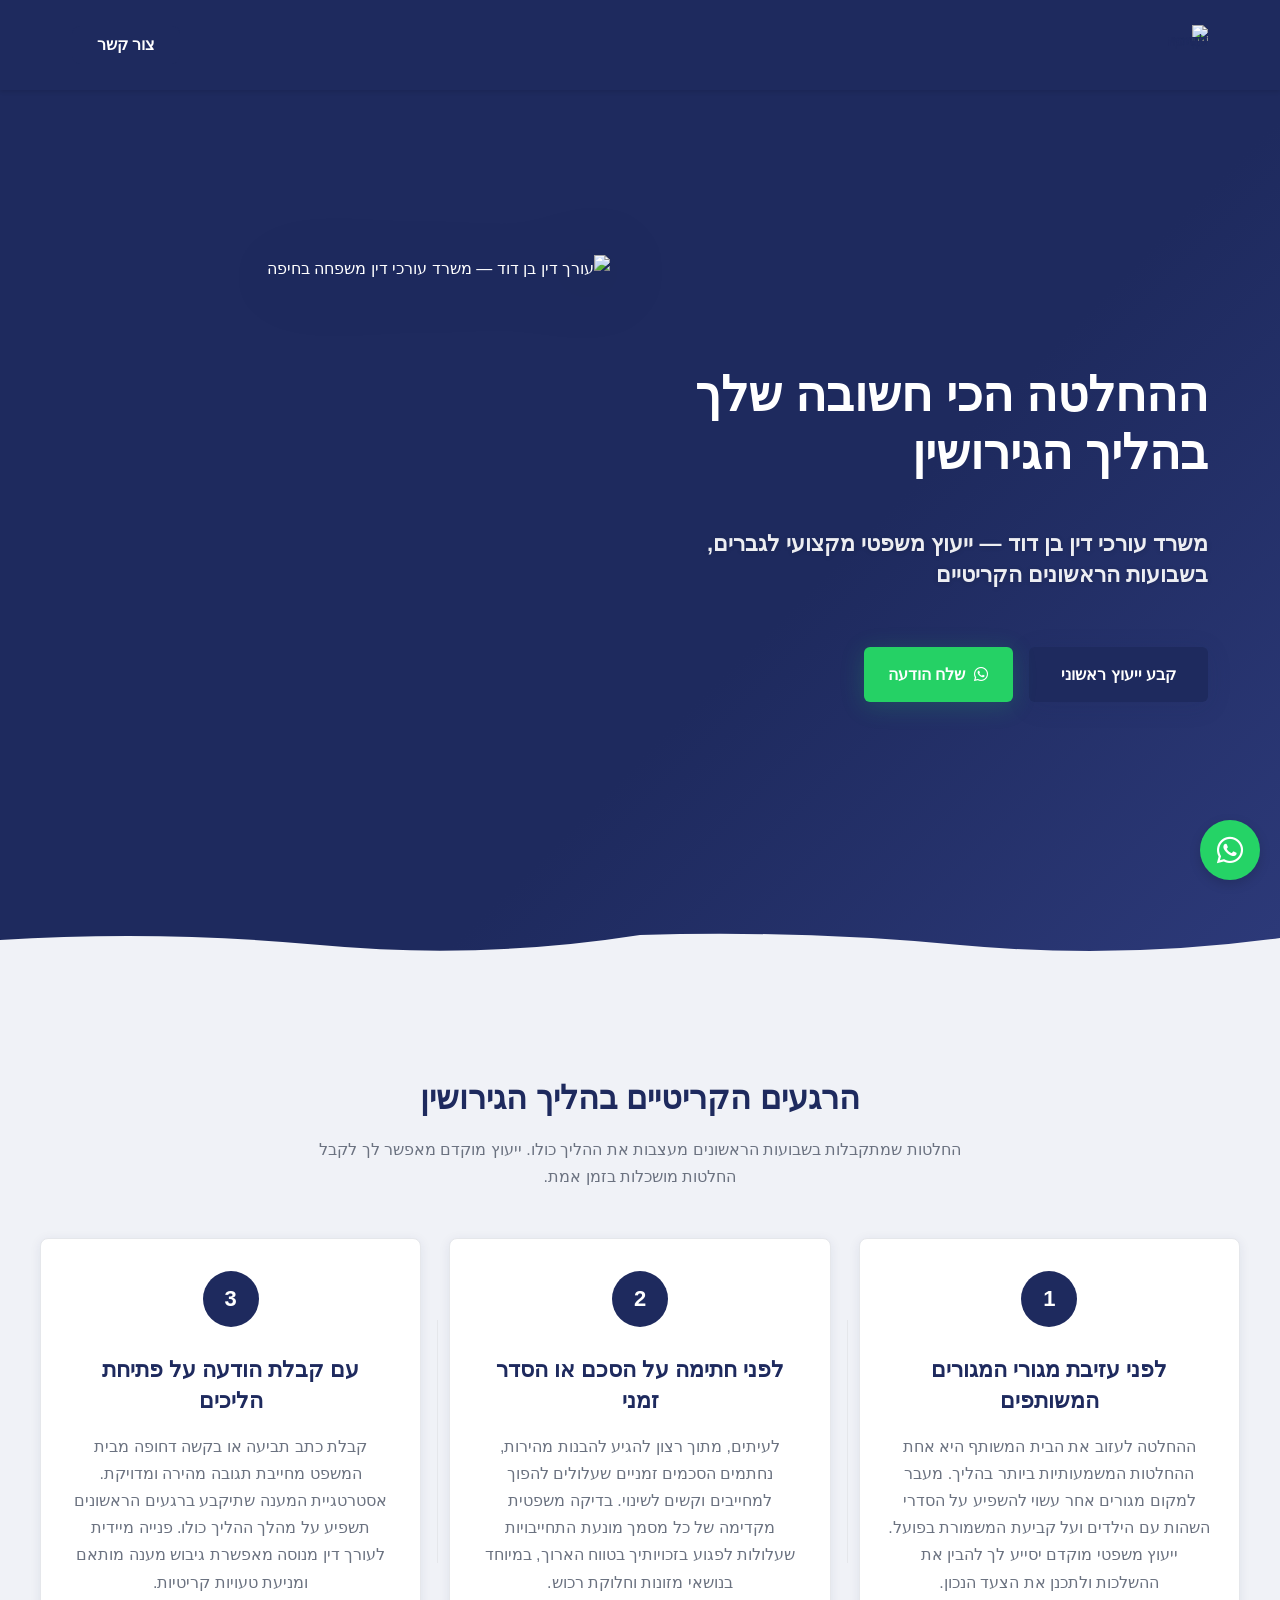
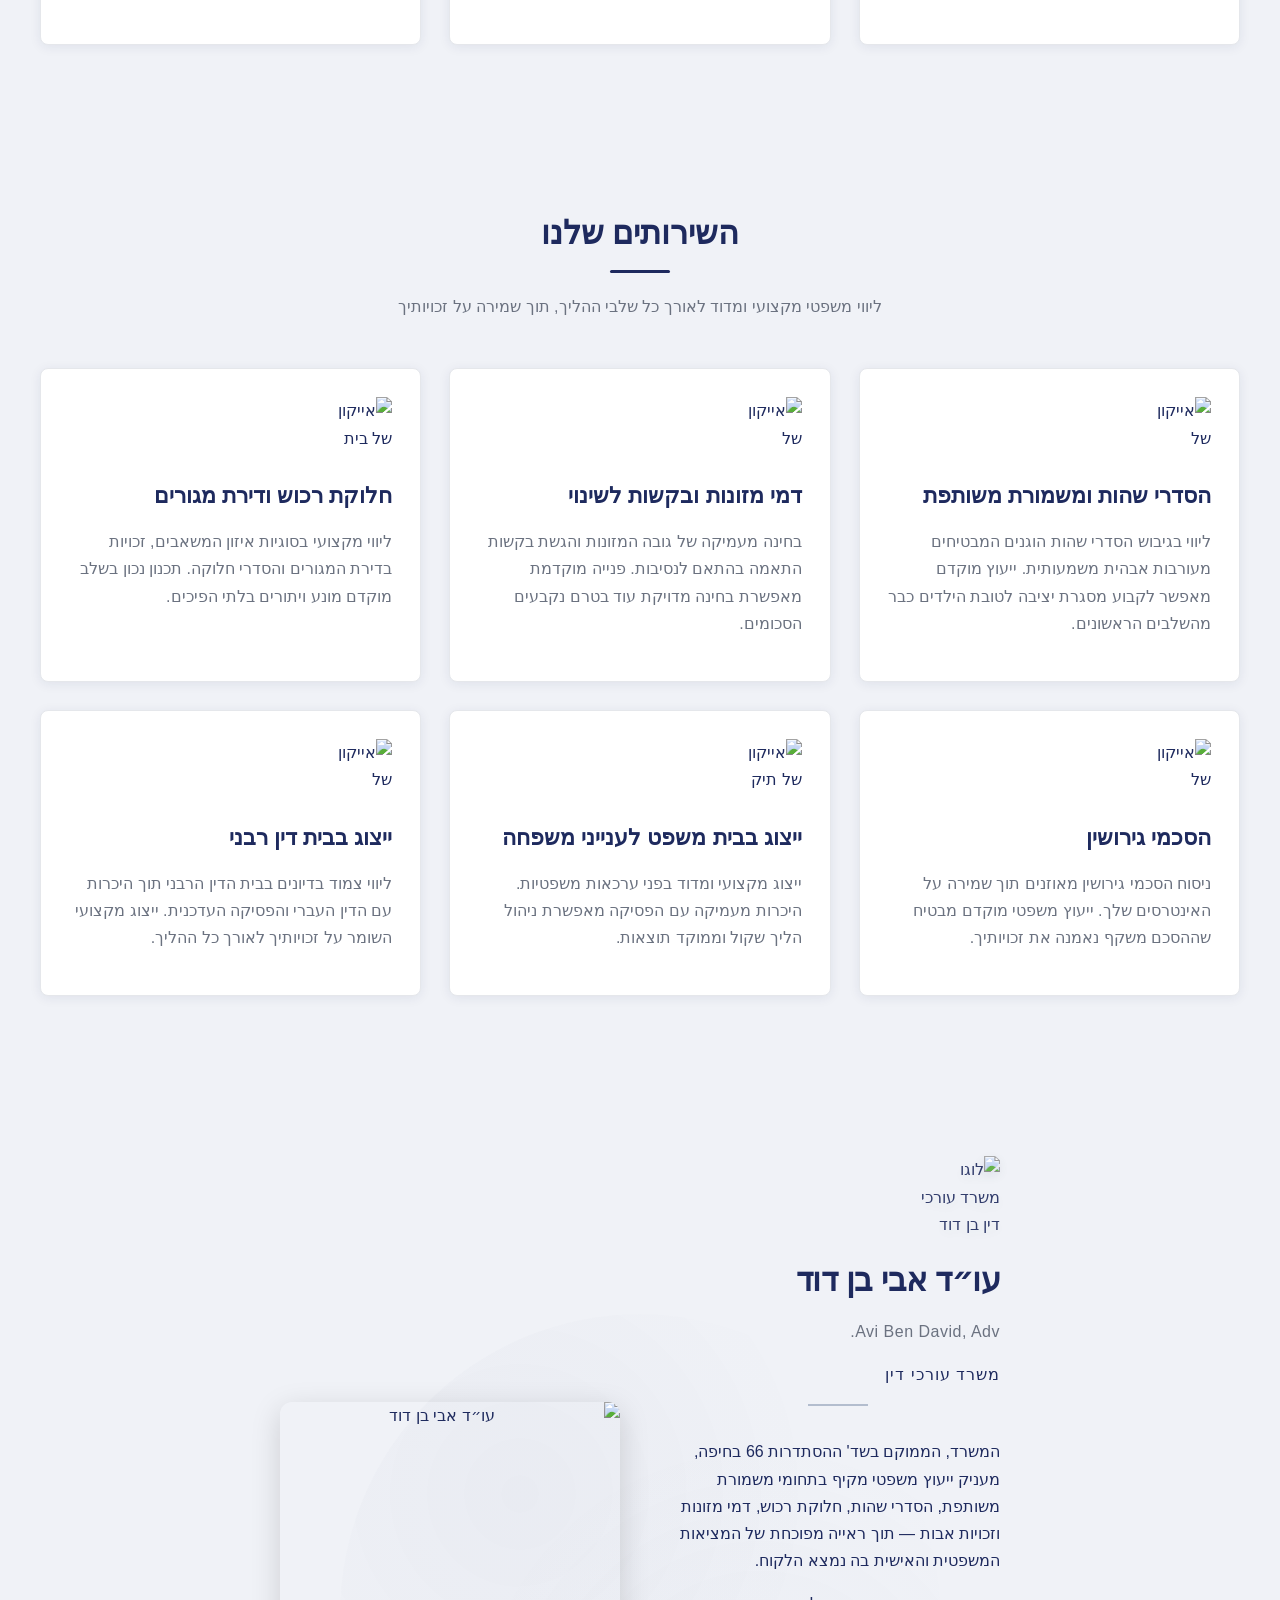
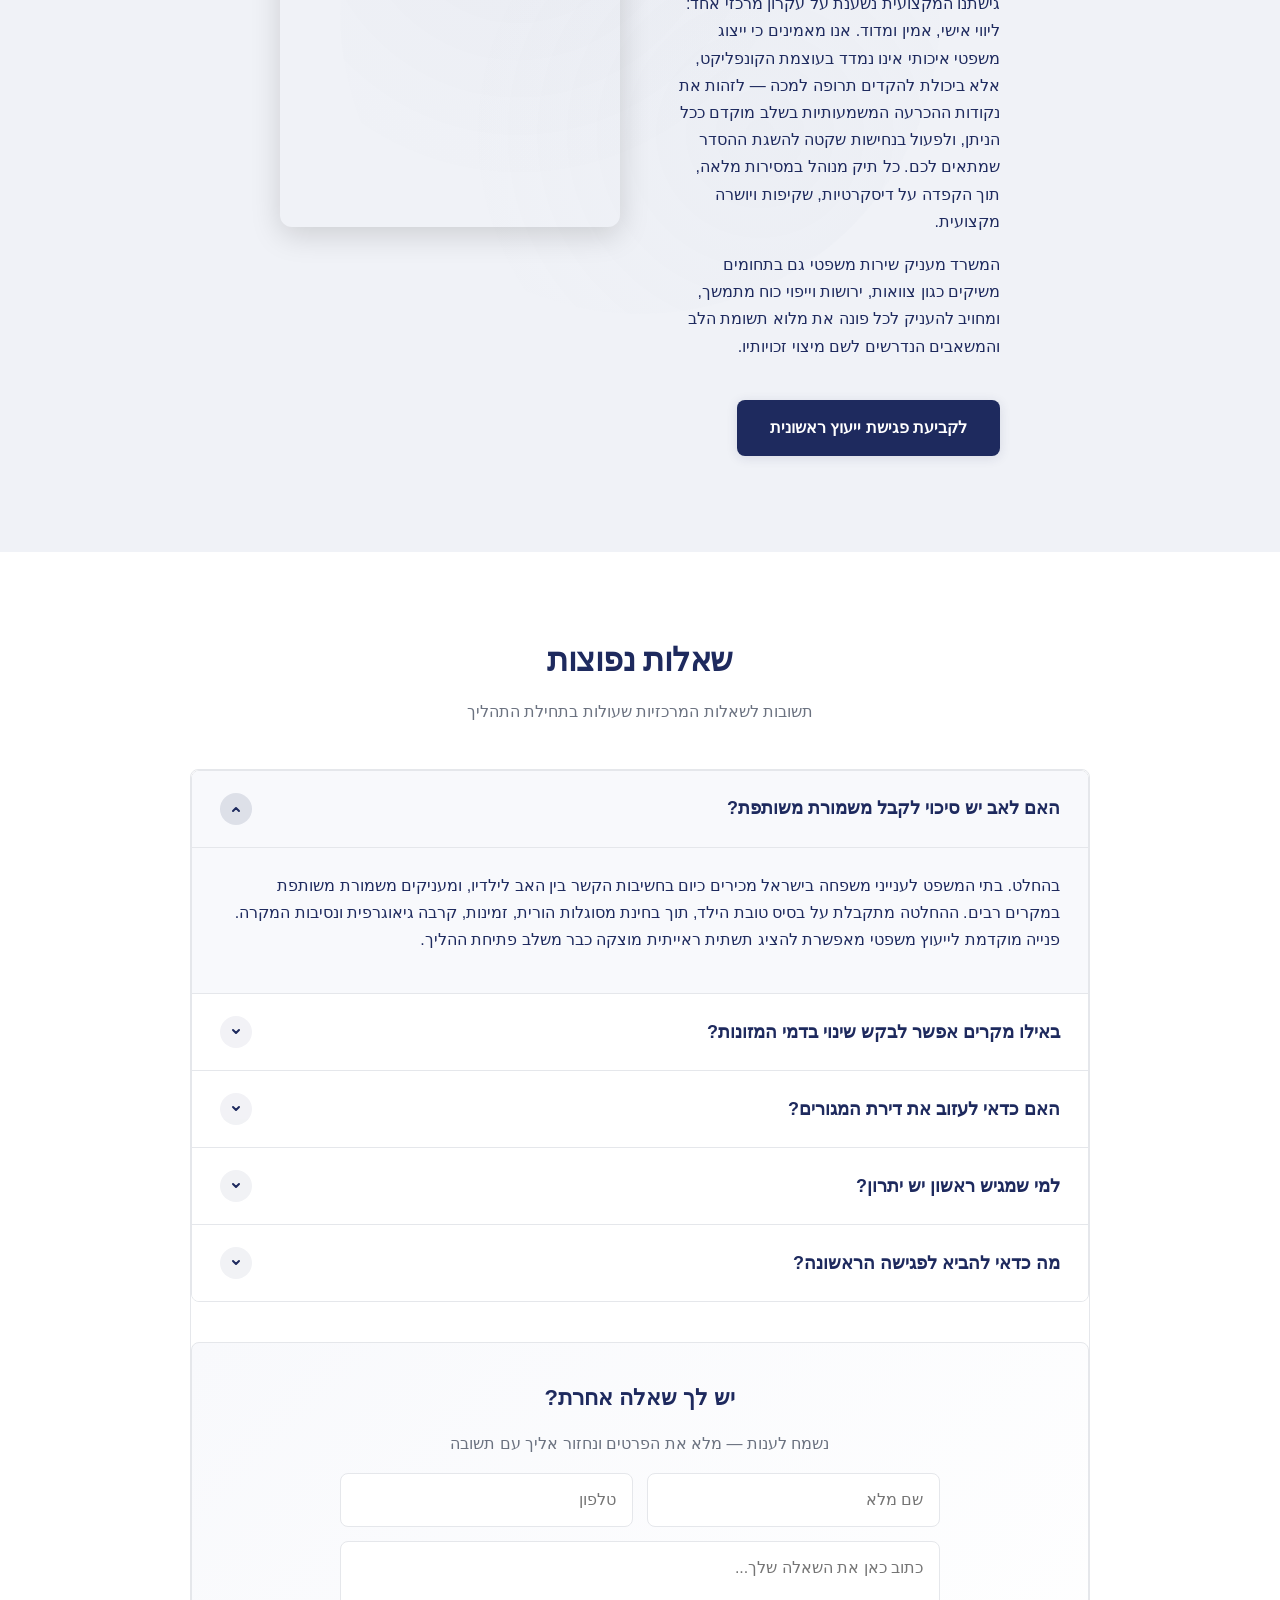
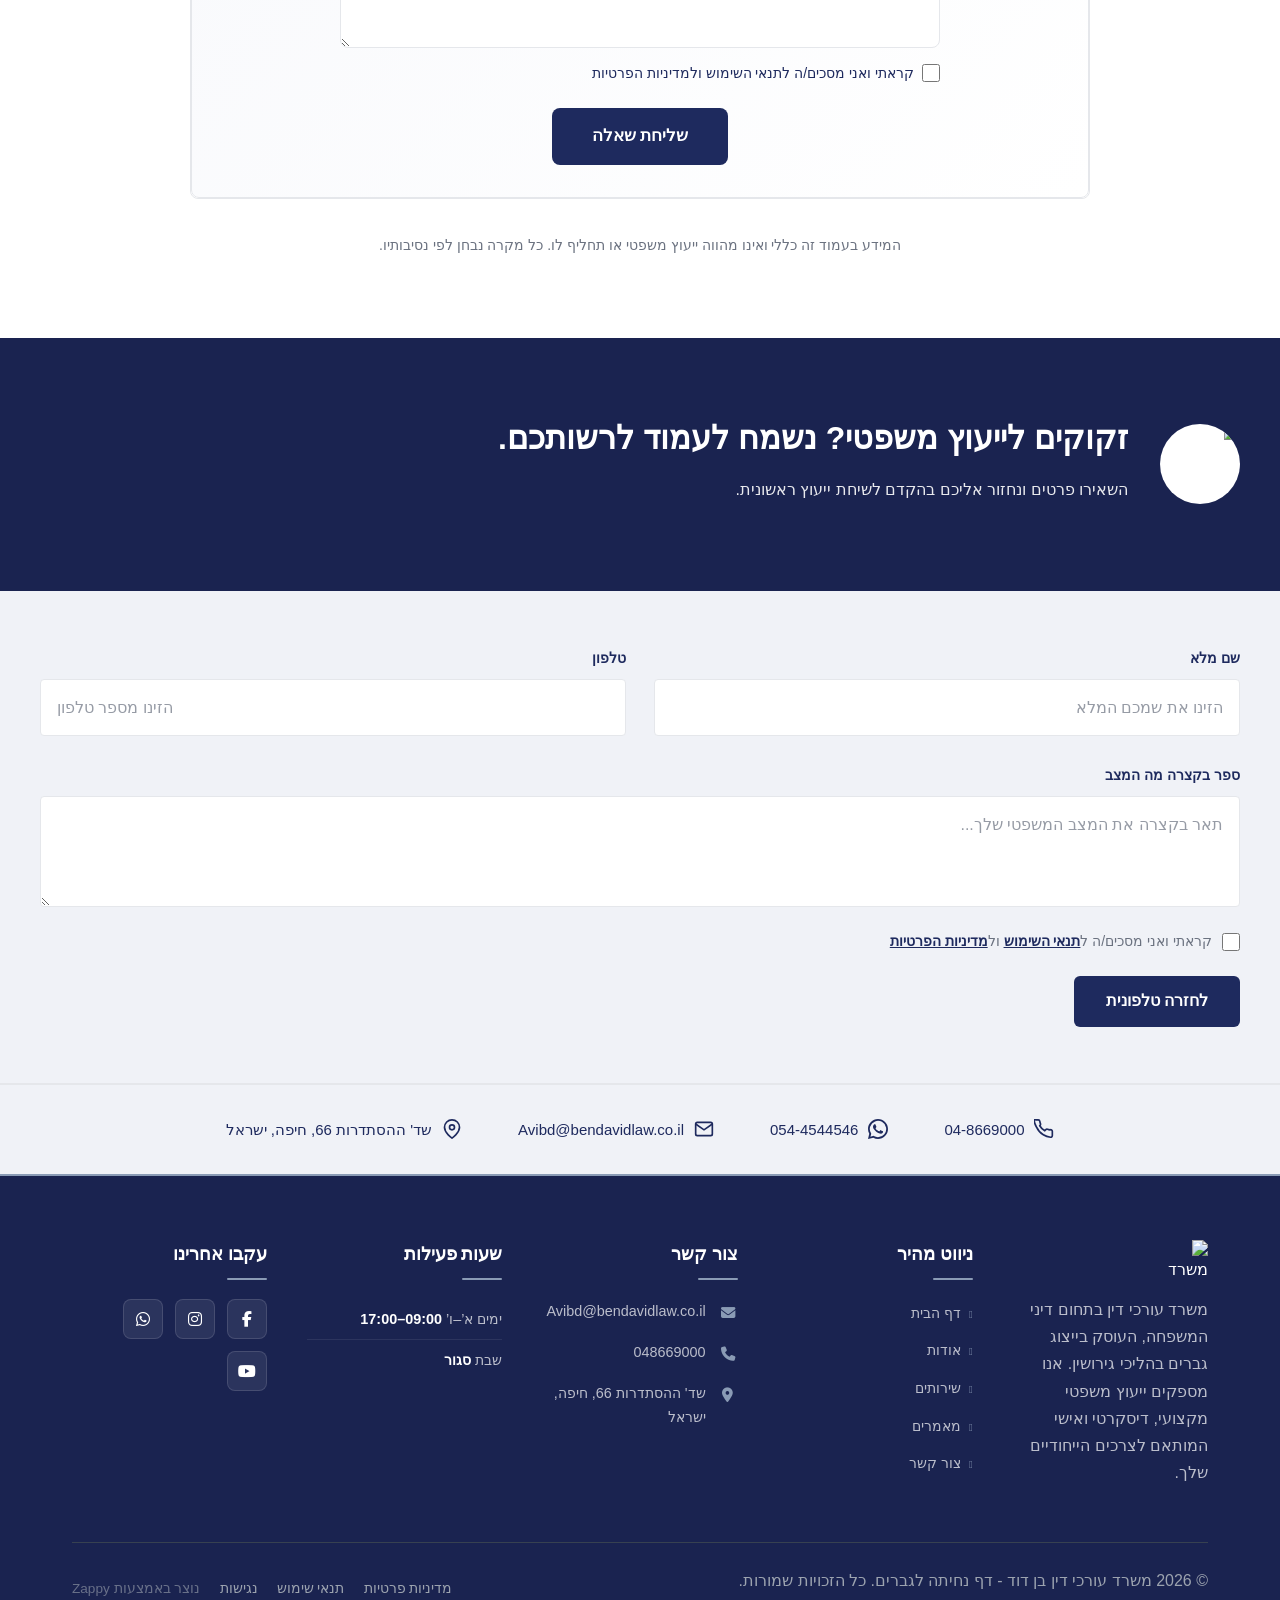
==== public/index.html @ ee6eb7be "Background sync: Progressive GitHub Sync" ====
<!doctype html><html dir="rtl" lang="he"><head><meta charset="UTF-8"><meta content="width=device-width,initial-scale=1" name="viewport"><meta content="index, follow" name="robots"><title>עורך דין גירושין לגברים – הגן על עתידך כבר מהיום — משרד עורכי דין בן דוד - דף נחיתה לגברים</title><meta content="ההחלטות הראשונות בגירושין הן הקריטיות ביותר לעתידך. משרד עו״ד בן דוד מעניק ייעוץ משפטי מוקדם, שקול ומגן לגברים בחיפה. ייעוץ ראשוני ללא התחייבות: 04-8669000." name="description"><meta content="עורך דין גירושין לגברים, עורך דין לגברים בגירושין, זכויות הגבר בגירושין, עורך דין משפחה חיפה, ייעוץ גירושין ראשוני" name="keywords"><link href="/assets/favicon.ico" rel="icon" type="image/x-icon"><link href="/assets/favicon-16x16.png" rel="icon" type="image/png" sizes="16x16"><link href="/assets/favicon-32x32.png" rel="icon" type="image/png" sizes="32x32"><link href="/assets/favicon-48x48.png" rel="icon" type="image/png" sizes="48x48"><link href="/assets/favicon-192x192.png" rel="icon" type="image/png" sizes="192x192"><link href="/assets/favicon-512x512.png" rel="icon" type="image/png" sizes="512x512"><link href="/assets/apple-touch-icon.png" rel="apple-touch-icon"><script>!function(){"use strict";var t="151c5505-64e9-41e4-9a7b-082416f69f27",e="https://api.zappy5.com/api/analytics/track",a=18e5,n=2592e6,o=!0,i=!0,r=!0;var s=function(){var e="zappy_visitor_"+t,a=null;try{if(a=localStorage.getItem(e)){var o=JSON.parse(a),i=Date.now();if(i-o.created<n)return o.lastSeen=i,localStorage.setItem(e,JSON.stringify(o)),o.id}}catch(t){console.warn("Zappy Analytics: LocalStorage not available")}var r="zv_"+Date.now()+"_"+Math.random().toString(36).substr(2,9);try{localStorage.setItem(e,JSON.stringify({id:r,created:Date.now(),lastSeen:Date.now()}))}catch(t){}return r}(),c=function(){var e="zappy_session_"+t,n=null;try{if(n=sessionStorage.getItem(e)){var o=JSON.parse(n),i=Date.now();if(i-o.timestamp<a)return o.timestamp=i,sessionStorage.setItem(e,JSON.stringify(o)),o.id}}catch(t){console.warn("Zappy Analytics: SessionStorage not available")}var r="zs_"+Date.now()+"_"+Math.random().toString(36).substr(2,9);try{sessionStorage.setItem(e,JSON.stringify({id:r,timestamp:Date.now()}))}catch(t){}return r}();function l(a,n){n=n||{};var o={website_id:t,event_type:a,page_path:window.location.pathname,referrer:document.referrer||"direct",visitor_id:s,session_id:c,metadata:n};if(navigator.sendBeacon){var i=new Blob([JSON.stringify(o)],{type:"application/json"});navigator.sendBeacon(e,i)}else fetch(e,{method:"POST",headers:{"Content-Type":"application/json"},body:JSON.stringify(o),keepalive:!0}).catch(function(t){console.warn("Zappy Analytics: Failed to track event",t)})}o&&l("pageview",{title:document.title,url:window.location.href}),i&&document.addEventListener("click",function(t){var e=t.target;if("BUTTON"===e.tagName||e.closest("button")){var a="BUTTON"===e.tagName?e:e.closest("button");l("click",{element:"button",text:a.textContent.trim().substring(0,100),id:a.id||null,class:a.className||null})}else if("A"===e.tagName||e.closest("a")){var n="A"===e.tagName?e:e.closest("a");l("navigation",{element:"link",text:n.textContent.trim().substring(0,100),href:n.href,external:n.hostname!==window.location.hostname})}},!0),r&&document.addEventListener("submit",function(t){var e=t.target;l("form_submit",{form_id:e.id||null,form_name:e.name||null,form_action:e.action||null,form_method:e.method||"GET"})},!0);var m=Date.now();window.addEventListener("beforeunload",function(){l("page_unload",{time_on_page:Math.floor((Date.now()-m)/1e3),page_path:window.location.pathname})}),window.zappyAnalytics={track:l,getVisitorId:function(){return s},getSessionId:function(){return c}}}()</script><script>!function(){"use strict";if(!window.zappyFireMarketingEvent){var t={begin_checkout:"checkout_started",purchase:"checkout_complete",add_to_cart:"add_to_cart",view_product:"view_product"},e={whatsapp_click:{ga4:"contact",meta:"Contact",gtm:"whatsapp_click",ecom:!1},phone_click:{ga4:"contact",meta:"Contact",gtm:"phone_click",ecom:!1},contact_form_submitted:{ga4:"generate_lead",meta:"Lead",gtm:"contact_form_submitted",ecom:!1},checkout_started:{ga4:"begin_checkout",meta:"InitiateCheckout",gtm:"begin_checkout",ecom:!0},checkout_complete:{ga4:"purchase",meta:"Purchase",gtm:"purchase",ecom:!0},product_inquiry:{ga4:"generate_lead",meta:"Lead",gtm:"product_inquiry",ecom:!1},add_to_cart:{ga4:"add_to_cart",meta:"AddToCart",gtm:"add_to_cart",ecom:!0},view_product:{ga4:"view_item",meta:"ViewContent",gtm:"view_item",ecom:!0}};window.zappyFlushPendingMetaEvents=l,window.zappyFireMarketingEvent=function(r,n,o){try{o=o||{};var p=t[r]||r,d=e[p];if(!d)return;(n=n||{}).pagePath||n.page_path||(n.pagePath=a());var l="",m=!1,s=!1;if("checkout_complete"===p&&(m=!(!(l=String(n.orderId||n.order_id||n.transaction_id||""))||!function(t){if(!t)return!1;try{return"1"===window.sessionStorage.getItem(c(t))}catch(t){return!1}}(l)),s=!(!l||!u(l)),m&&s))return;if(!o.skipFirstParty&&!m)try{window.zappyAnalytics&&"function"==typeof window.zappyAnalytics.track&&window.zappyAnalytics.track(p,n)}catch(t){}if(!m){try{if(window.dataLayer=window.dataLayer||[],d.ecom){var _=i(p,n),h={};_.transaction_id&&(h.transaction_id=_.transaction_id),null!=_.value&&(h.value=_.value),_.currency&&(h.currency=_.currency),_.items&&(h.items=_.items),window.dataLayer.push({ecommerce:null}),window.dataLayer.push({event:d.gtm,ecommerce:h}),"checkout_complete"!==p&&"checkout_started"!==p||(window.dataLayer.push({ecommerce:null}),window.dataLayer.push({event:p,ecommerce:h}))}else{var w={event:d.gtm};for(var f in n)Object.prototype.hasOwnProperty.call(n,f)&&(w[f]=n[f]);window.dataLayer.push(w)}}catch(t){}l&&function(t){if(t)try{window.sessionStorage.setItem(c(t),"1")}catch(t){}}(l)}}catch(t){}};var r=Object.create(null);document.addEventListener("click",function(t){try{var e=t.target;if(!e)return;var r=s(e,".whatsapp-float, a.whatsapp-float, [data-zappy-whatsapp]"),n=function(t){for(var e=t;e&&e!==document;){if("A"===e.tagName)return e;e=e.parentElement}return null}(e),i=n&&n.href||"";if(r||n&&function(t){if(!t)return!1;var e=String(t).toLowerCase();return-1!==e.indexOf("wa.me/")||-1!==e.indexOf("api.whatsapp.com")||-1!==e.indexOf("whatsapp.com/send")||0===e.indexOf("whatsapp:")}(i)){if(!m("wa:"+i)){var c=r?"float":"link";window.zappyFireMarketingEvent("whatsapp_click",{source:c,href:i||null,pagePath:a()})}return}var o=s(e,".phone-header-btn, .nav-phone-btn, .call-btn, [data-zappy-phone]"),u="";if(n&&n.href&&0===String(n.href).toLowerCase().indexOf("tel:")?u=n.href:o&&o.href&&0===String(o.href).toLowerCase().indexOf("tel:")&&(u=o.href),o||u){var p="";return u&&(p=String(u).replace(/^tel:/i,"").trim()),void(m("tel:"+(p||o&&o.id||"btn"))||window.zappyFireMarketingEvent("phone_click",{source:o?"button":"link",phone:p||null,href:u||null,pagePath:a()}))}}catch(t){}},!0)}function a(){try{if(window.ZAPPY_CONFIG&&window.ZAPPY_CONFIG.currentPagePath)return window.ZAPPY_CONFIG.currentPagePath}catch(t){}try{return window.location.pathname||"/"}catch(t){return"/"}}function n(t){var e=(t=t||{}).items||t.cartItems||t.cart_items||t.lineItems||[];Array.isArray(e)||(e=[]);for(var r=[],a=0;a<e.length;a++){var n=e[a];if(n&&"object"==typeof n){var i=String(n.item_id||n.productId||n.product_id||n.id||"").trim(),c=String(n.item_name||n.productName||n.product_name||n.name||"").trim(),o=parseFloat(null!=n.price?n.price:null!=n.unitPrice?n.unitPrice:0)||0,u=Math.max(1,parseInt(null!=n.quantity?n.quantity:null!=n.qty?n.qty:1,10)||1);(i||c)&&r.push({item_id:i||c,item_name:c||i,price:o,quantity:u})}}return r}function i(t,e){var r=n(e=e||{}),i=parseFloat(null!=e.value?e.value:null!=e.total?e.total:0)||0,c=String(e.currency||"USD").toUpperCase();if("checkout_complete"===t)return{transaction_id:String(e.transaction_id||e.orderId||e.order_id||e.orderNumber||"")||void 0,value:i,currency:c,items:r};if("checkout_started"===t)return{value:i,currency:c,items:r};if("add_to_cart"===t){var o=r.length?r:[{item_id:String(e.productId||e.product_id||""),item_name:String(e.productName||e.product_name||""),price:parseFloat(null!=e.value?e.value:null!=e.price?e.price:0)||0,quantity:parseInt(null!=e.quantity?e.quantity:1,10)||1}].filter(function(t){return t.item_id||t.item_name});return{value:i||(o[0]?o[0].price*o[0].quantity:0),currency:c,items:o}}if("view_product"===t){var u=r.length?r:[{item_id:String(e.productId||e.product_id||""),item_name:String(e.productName||e.product_name||""),price:parseFloat(null!=e.price?e.price:null!=e.value?e.value:0)||0,quantity:1}].filter(function(t){return t.item_id||t.item_name});return{currency:c,value:i||(u[0]?u[0].price:0),items:u}}return"whatsapp_click"===t||"phone_click"===t?{method:"whatsapp_click"===t?"whatsapp":"phone",page_path:e.pagePath||a()}:"contact_form_submitted"===t||"product_inquiry"===t?{page_path:e.pagePath||a()}:e}function c(t){return"zappy_purchase_fired_"+String(t||"")}function o(t){return"zappy_purchase_meta_fired_"+String(t||"")}function u(t){if(!t)return!1;try{return"1"===window.sessionStorage.getItem(o(t))}catch(t){return!1}}function p(t){if(t)try{window.sessionStorage.setItem(o(t),"1")}catch(t){}}function d(){try{return Array.isArray(window.__zappyPendingMetaEvents)||(window.__zappyPendingMetaEvents=[]),window.__zappyPendingMetaEvents}catch(t){return[]}}function l(){if("function"==typeof window.fbq){var t=d().slice();try{window.__zappyPendingMetaEvents=[]}catch(t){}for(var e=0;e<t.length;e++){var r=t[e];if(r&&r.eventName&&(!r.orderId||!u(r.orderId)))try{window.fbq("track",r.eventName,r.params||{}),r.orderId&&p(r.orderId)}catch(t){}}}}function m(t){var e=Date.now();return!!(r[t]&&e-r[t]<800)||(r[t]=e,!1)}function s(t,e){return t&&t.closest?t.closest(e):null}}()</script><meta content="עורך דין גירושין לגברים – הגן על עתידך כבר מהיום — משרד עורכי דין בן דוד - דף נחיתה לגברים" property="og:title"><meta content="ההחלטות הראשונות בגירושין הן הקריטיות ביותר לעתידך. משרד עו״ד בן דוד מעניק ייעוץ משפטי מוקדם, שקול ומגן לגברים בחיפה. ייעוץ ראשוני ללא התחייבות: 04-8669000." property="og:description"><meta content="summary_large_image" name="twitter:card"><meta content="עורך דין גירושין לגברים – הגן על עתידך כבר מהיום — משרד עורכי דין בן דוד - דף נחיתה לגברים" name="twitter:title"><meta content="ההחלטות הראשונות בגירושין הן הקריטיות ביותר לעתידך. משרד עו״ד בן דוד מעניק ייעוץ משפטי מוקדם, שקול ומגן לגברים בחיפה. ייעוץ ראשוני ללא התחייבות: 04-8669000." name="twitter:description"><script type="application/ld+json">{"@context":"https://schema.org","@graph":[{"@type":"LocalBusiness","@id":"https://gvarim.bendavidlaw.co.il#organization","name":"משרד עורכי דין בן דוד - דף נחיתה לגברים","url":"https://gvarim.bendavidlaw.co.il","description":"Ben David Law Office is a family law firm based in Haifa, Israel, specializing in divorce proceedings for men. The firm's communication philosophy is deliberately measured and non-adversarial — the core message centers on the critical importance of early legal consultation, as key decisions in divorce proceedings are often made in the first weeks. The tone is protective and professional, avoiding any language that frames the process as a battle or positions the opposing party as an enemy. The firm's value proposition is timing-based urgency rather than blame-based urgency.","address":{"@type":"PostalAddress","streetAddress":"שד' ההסתדרות 66, חיפה, ישראל"},"contactPoint":[{"@type":"ContactPoint","contactType":"customer service","email":"Avibd@bendavidlaw.co.il","telephone":"048669000"}]},{"@type":"WebSite","@id":"https://gvarim.bendavidlaw.co.il#website","url":"https://gvarim.bendavidlaw.co.il","name":"משרד עורכי דין בן דוד - דף נחיתה לגברים","publisher":{"@id":"https://gvarim.bendavidlaw.co.il#organization"}},{"@type":"ContactPage","@id":"https://gvarim.bendavidlaw.co.il#contactpage","url":"https://gvarim.bendavidlaw.co.il","name":"עורך דין גירושין לגברים – הגן על עתידך כבר מהיום — משרד עורכי דין בן דוד - דף נחיתה לגברים","mainEntity":{"@id":"https://gvarim.bendavidlaw.co.il#organization"},"potentialAction":{"@type":"CommunicateAction","target":{"@type":"EntryPoint","urlTemplate":"https://gvarim.bendavidlaw.co.il/api/email/contact-form","actionPlatform":["http/method=POST"],"contentType":"application/json"},"instrument":[{"@type":"PropertyValue","name":"name","propertyID":"text","valueRequired":true,"description":"הזינו את שמכם המלא"},{"@type":"PropertyValue","name":"phone","propertyID":"tel","valueRequired":true,"description":"הזינו מספר טלפון"},{"@type":"PropertyValue","name":"message","propertyID":"textarea","valueRequired":true,"description":"תאר בקצרה את המצב המשפטי שלך..."},{"@type":"PropertyValue","name":"privacy_consent","propertyID":"checkbox","valueRequired":true}]}},{"@type":"FAQPage","@id":"https://gvarim.bendavidlaw.co.il#faq","mainEntity":[{"@type":"Question","name":"האם לאב יש סיכוי לקבל משמורת משותפת?","acceptedAnswer":{"@type":"Answer","text":"בהחלט. בתי המשפט לענייני משפחה בישראל מכירים כיום בחשיבות הקשר בין האב לילדיו, ומעניקים משמורת משותפת במקרים רבים. ההחלטה מתקבלת על בסיס טובת הילד, תוך בחינת מסוגלות הורית, זמינות, קרבה גיאוגרפית ונסיבות המקרה. פנייה מוקדמת לייעוץ משפטי מאפשרת להציג תשתית ראייתית מוצקה כבר משלב פתיחת ההליך."}},{"@type":"Question","name":"באילו מקרים אפשר לבקש שינוי בדמי המזונות?","acceptedAnswer":{"@type":"Answer","text":"בקשה לשינוי דמי מזונות אפשר להגיש כאשר חל שינוי נסיבות מהותי — למשל שינוי בהכנסות אחד הצדדים, מעבר למשמורת משותפת בפועל, שינוי בצורכי הילדים, או שינוי במצב הבריאותי. חשוב להבין כי עדכון דמי המזונות אינו אוטומטי, ויש להוכיח את השינוי בפני הערכאה המוסמכת. תיעוד מסודר וליווי משפטי נכון מגדילים משמעותית את הסיכוי להפחתה."}},{"@type":"Question","name":"האם כדאי לעזוב את דירת המגורים?","acceptedAnswer":{"@type":"Answer","text":"עזיבת דירת המגורים היא אחת ההחלטות המורכבות והמשמעותיות בהליך גירושין, ויש לה השלכות מרחיקות לכת על חלוקת הרכוש, הסדרי השהות ואף על תביעות עתידיות. במקרים רבים, עזיבה ללא הסדרה משפטית מראש עלולה להתפרש כוויתור על זכויות. כדאי שלא לקבל החלטה כזו לפני התייעצות עם עורך דין, שיבחן את מכלול הנסיבות הספציפיות שלך."}},{"@type":"Question","name":"למי שמגיש ראשון יש יתרון?","acceptedAnswer":{"@type":"Answer","text":"הגשת תביעה ראשונה אינה מעניקה יתרון אוטומטי, אך היא מאפשרת לך להכתיב את מסגרת הדיון הראשונית ואת הערכאה שבה יתברר ההליך. מי שפונה מוקדם לייעוץ משפטי נהנה מיכולת להתכונן, לאסוף מסמכים ולהציג עמדה מגובשת — בעוד שמי שממתין עלול למצוא עצמו מגיב לנסיבות שנקבעו בלעדיו. היתרון האמיתי הוא בתזמון, לא ביריבות."}},{"@type":"Question","name":"מה כדאי להביא לפגישה הראשונה?","acceptedAnswer":{"@type":"Answer","text":"לפגישת הייעוץ הראשונה כדאי להביא תעודת זהות, כתובה או הסכם ממון (אם קיים), תלושי שכר עדכניים, דפי חשבון בנק, מידע על נכסים וחובות משותפים, וכל מסמך משפטי קיים הנוגע להליך. ככל שיש לך מידע על הכנסות בת הזוג, הבא גם אותו. הפגישה חסויה לחלוטין, וכל פרט שתשתף יישמר בסודיות מלאה."}}]}]}</script><meta content="website" property="og:type"><meta content="he_IL" property="og:locale"><link href="https://fonts.googleapis.com/css2?family=Assistant:wght@400;500;600;700&amp;display=swap" rel="stylesheet"><link href="https://fonts.googleapis.com" rel="preconnect"><link href="https://fonts.gstatic.com" rel="preconnect" crossorigin=""><style>.skip-link{position:absolute;top:0;left:0;transform:translateY(-200%);padding:12px 18px;background:var(--bg-dark,#1a1a1a);color:var(--text-light,#fff);font-weight:600;border-radius:0 0 8px 0;z-index:10000}.skip-link:focus{transform:none;outline:2px solid var(--ring,#fff);outline-offset:2px}:focus-visible{outline:2px solid var(--ring,currentColor);outline-offset:3px}</style><link href="/assets/favicon.ico" rel="icon" type="image/x-icon"><link href="/assets/favicon-16x16.png" rel="icon" type="image/png" sizes="16x16"><link href="/assets/favicon-32x32.png" rel="icon" type="image/png" sizes="32x32"><link href="/assets/favicon-48x48.png" rel="icon" type="image/png" sizes="48x48"><link href="/assets/favicon-192x192.png" rel="icon" type="image/png" sizes="192x192"><link href="/assets/favicon-512x512.png" rel="icon" type="image/png" sizes="512x512"><link href="/assets/apple-touch-icon.png" rel="apple-touch-icon"><link href="https://cdn.jsdelivr.net/npm/vanilla-cookieconsent@3/dist/cookieconsent.css" rel="stylesheet"><script>function gtag(){dataLayer.push(arguments)}window.dataLayer=window.dataLayer||[],gtag("consent","default",{ad_storage:"denied",ad_user_data:"denied",ad_personalization:"denied",analytics_storage:"denied",wait_for_update:500})</script><script>!function(e,t,a,n){e[n]=e[n]||[],e[n].push({"gtm.start":(new Date).getTime(),event:"gtm.js"});var g=t.getElementsByTagName(a)[0],m=t.createElement(a);m.async=!0,m.src="https://www.googletagmanager.com/gtm.js?id=GTM-TN44STVH",g.parentNode.insertBefore(m,g)}(window,document,"script","dataLayer")</script><style data-zappy-section-v2-css="true">.index-hero-section{position:relative;background-color:var(--bg-dark);background-image:linear-gradient(135deg,#1e2a5e 60%,#2d3a7a 100%);color:var(--text-light);overflow:visible;padding:0;min-height:100vh;display:flex;align-items:center;padding-bottom:80px}.index-hero-section .hero-container{max-width:1200px;margin:0 auto;padding:120px 32px 60px;display:grid;grid-template-columns:1fr 1fr;gap:60px;align-items:center;direction:rtl;width:100%}.index-hero-section .hero-text{display:flex;flex-direction:column;gap:24px;text-align:right;position:relative;z-index:10}.index-hero-section .hero-text h1{font-size:3rem;font-weight:800;line-height:1.2;color:var(--text-light);margin:0}.index-hero-section .hero-text h3{font-size:1.375rem;font-weight:400;line-height:1.6;color:var(--text-light);margin:0;max-width:540px;opacity:.92;text-shadow:0 1px 6px rgba(0,0,0,.18)}.index-hero-section .hero-ctas{display:flex;flex-wrap:wrap;gap:16px;margin-top:16px}.index-hero-section .btn-primary{display:inline-flex;align-items:center;justify-content:center;background:var(--primary);color:#fff;padding:14px 32px;font-size:16px;font-weight:700;border-radius:6px;text-decoration:none;transition:background .25s ease,box-shadow .25s ease;box-shadow:0 4px 24px rgba(30,42,94,.14);border:none;cursor:pointer;white-space:nowrap}.index-hero-section .btn-primary:hover{background:var(--secondary);box-shadow:0 6px 28px rgba(30,42,94,.22)}.index-hero-section .btn-whatsapp{display:inline-flex;align-items:center;gap:8px;background:#25d366;color:#fff;padding:12px 24px;font-size:16px;font-weight:600;border-radius:6px;text-decoration:none;transition:background .25s ease,box-shadow .25s ease;box-shadow:0 4px 24px rgba(37,211,102,.2);border:none;cursor:pointer;white-space:nowrap}.index-hero-section .btn-whatsapp:hover{background:#1da851;box-shadow:0 6px 28px rgba(37,211,102,.28)}.index-hero-section .hero-image{position:relative;z-index:10;display:flex;align-items:center;justify-content:center}.index-hero-section .hero-image img{width:100%;height:auto;max-height:650px;object-fit:contain;display:block;filter:drop-shadow(0 8px 32px rgba(0,0,0,.25));border-radius:0}.index-hero-section .hero-divider-wrapper{position:absolute;bottom:0;left:0;width:100%;height:80px;pointer-events:none;z-index:5}.index-hero-section .hero-divider-wrapper svg{display:block;width:100%;height:100%}@media (max-width:768px){.index-hero-section{min-height:auto;padding-bottom:60px}.index-hero-section .hero-container{grid-template-columns:1fr;gap:40px;padding:100px 16px 40px}.index-hero-section .hero-text{order:2;text-align:center;align-items:center}.index-hero-section .hero-text h1{font-size:2.25rem}.index-hero-section .hero-text h3{font-size:1.2rem;max-width:100%}.index-hero-section .hero-ctas{justify-content:center;width:100%}.index-hero-section .hero-image{order:1;max-width:320px;margin:0 auto}.index-hero-section .hero-image img{max-height:420px}.index-hero-section .hero-divider-wrapper{height:60px}}.hero .hero-title,.hero h1,.hero-section h1,.hero-title,[class*=hero-] h1,[class~=hero] h1{font-size:48px!important;line-height:1.2!important}@media (max-width:1024px){.hero .hero-title,.hero h1,.hero-section h1,.hero-title,[class*=hero-] h1,[class~=hero] h1{font-size:36px!important}}@media (max-width:768px){.hero .hero-title,.hero h1,.hero-section h1,.hero-title,[class*=hero-] h1,[class~=hero] h1{font-size:28px!important}}</style><noscript><iframe height="0" src="https://www.googletagmanager.com/ns.html?id=GTM-TN44STVH" style="display:none;visibility:hidden" width="0"></iframe></noscript><style id="zappy-critical-above-fold-css">html{box-sizing:border-box;-webkit-text-size-adjust:100%}*,::after,::before{box-sizing:inherit}body{margin:0;min-width:320px;overflow-x:clip}img,svg,video{max-width:100%;height:auto}main{display:block}.container{width:min(100% - 32px,1200px);margin-inline:auto}.navbar,header .navbar,header[role=banner],nav.navbar{position:relative;z-index:1000;width:100%}.nav-container,.navbar .container{display:flex;align-items:center;justify-content:space-between;min-height:64px}.logo,.logo-link img{display:block;width:35px;height:35px;object-fit:contain}#navMenu,.nav-menu{list-style:none;margin:0;padding:0}#navMenu a,.nav-menu a,.navbar .nav-links a,.navbar a{color:inherit;text-decoration:none}#navMenu .sub-menu,.nav-menu .sub-menu,.navbar .sub-menu{display:none}.fa,.fa-brands,.fa-regular,.fa-solid,.fab,.far,.fas{display:inline-block;min-width:1em;text-align:center}html:not(#zappy-noop) .navbar:has(.nav-ecommerce-icons)>.phone-header-btn,html:not(#zappy-noop)[data-zappy-site-type=ecommerce] .phone-header-btn{display:none!important;visibility:hidden!important;width:0!important;height:0!important;pointer-events:none!important}.zappy-preview-empty-store-cta{display:none!important;visibility:hidden!important;height:0!important;max-height:0!important;overflow:hidden!important;margin:0!important;padding:0!important;border:0!important;box-shadow:none!important}.zappy-catalog-menu{background:var(--surface-color,var(--surface,linear-gradient(135deg,#f8f9fa 0,#fff 100%)));border-bottom:1px solid var(--border-color,#e5e7eb);padding:0;position:sticky;top:0;z-index:90}.zappy-catalog-menu.rtl,.zappy-catalog-menu[dir=rtl]{direction:rtl}.zappy-catalog-menu.ltr,.zappy-catalog-menu[dir=ltr]{direction:ltr}.catalog-menu-container{max-width:1440px;margin:0 auto;display:flex;align-items:center;gap:8px;padding:10px 24px;overflow:visible}.catalog-menu-categories,.catalog-menu-list{display:flex;align-items:center;gap:4px;flex-wrap:wrap;margin:0;padding:0;list-style:none}.catalog-menu-item{display:inline-flex;align-items:center;padding:8px 16px;font-size:14px;font-weight:500;color:var(--text-color,var(--text,#374151));text-decoration:none;border-radius:20px;white-space:nowrap}.catalog-menu-all{background:var(--primary-color,var(--primary,#111));color:var(--text-light,#fff)!important}.catalog-menu-parent{position:relative;display:inline-flex;align-items:center}.catalog-menu-trigger{display:inline-flex;align-items:center;gap:6px}.catalog-menu-chevron{flex-shrink:0}.catalog-menu-parent>.sub-menu{display:none!important;visibility:hidden!important;opacity:0!important;pointer-events:none!important}.hero-section,.index-hero-section,section[class*=hero]{position:relative;overflow:hidden}.hero-section,.index-hero-section{min-height:560px}section[data-hero-type*=fullscreen]{min-height:100vh}.hero-bg-image,.hero-bg-wrapper,section[class*=hero] [class*=hero-bg]{position:absolute;inset:0;width:100%;height:100%}.hero-bg-image img,.hero-bg-wrapper img,section[class*=hero] [data-hero-bg],section[class*=hero] img[data-hero-background=true]{width:100%!important;height:100%!important;object-fit:cover!important;display:block}.hero-content,section[class*=hero] .container{position:relative;z-index:2}@media(max-width:768px){:root{--header-height:72px;--total-header-height:72px;--zappy-mobile-menu-top:72px}html[data-zappy-site-type=ecommerce] body{padding-top:var(--total-header-height,72px)}html[data-zappy-site-type=ecommerce] body>.navbar:not(.zappy-catalog-menu),html[data-zappy-site-type=ecommerce] body>nav.navbar{position:fixed!important;top:0;left:0;right:0;z-index:100000;width:100%;margin-bottom:0}.zappy-catalog-menu{position:fixed;top:var(--header-height,72px);left:0;right:0;z-index:99999}.nav-container,.navbar .container{min-height:60px}#navMenu,.nav-menu{max-width:100vw;overflow-x:hidden}.hero-section,.index-hero-section,section[class*=hero],section[data-hero-type*=fullscreen]{min-height:100svh}.hero-bg-image,.hero-bg-wrapper,.hero-scrim{min-height:100svh}}:root{--nav-bg:#1e2a5e}.navbar{background-color:#1e2a5e!important}/* ZAPPY_ANNOUNCEMENT_HEADER_OFFSET_CSS_V3 */ :root{--zappy-header-stack-height:calc(var(--zappy-announcement-height, 40px) + var(--header-height, 72px))}body:has(.zappy-announcement-bar) .navbar:not(.zappy-catalog-menu):not(.mobile-search-panel),body:has(.zappy-announcement-bar) header.navbar,body:has(.zappy-announcement-bar) nav.navbar:not(.zappy-catalog-menu){top:var(--zappy-announcement-height,40px)!important}[data-zappy-content-align]{display:flex!important;flex-direction:column!important}[data-zappy-content-align^=top-]{justify-content:flex-start!important}[data-zappy-content-align^=center-],[data-zappy-content-align^=lower-],[data-zappy-content-align^=upper-]{justify-content:center!important}[data-zappy-content-align^=bottom-]{justify-content:flex-end!important}[data-zappy-content-align$="-left"],[data-zappy-content-align$="-mid-left"]{align-items:flex-start!important;text-align:start!important}[data-zappy-content-align$="-center"]{align-items:center!important;text-align:center!important}[data-zappy-content-align$="-mid-right"],[data-zappy-content-align$="-right"]{align-items:flex-end!important;text-align:end!important}[data-zappy-content-align] [data-zappy-align-target]{margin-left:auto;margin-right:auto}[data-zappy-content-align$="-center"] [data-zappy-align-target],[data-zappy-content-align$="-center"] [data-zappy-align-target]>*{text-align:center!important}</style><link href="/styles.css" rel="stylesheet"><script>window.ZAPPY_WEBSITE_ID="151c5505-64e9-41e4-9a7b-082416f69f27",window.ZAPPY_API_BASE="https://api.zappy5.com"</script><link href="/assets/attached-1785998581323-6o3x5k.webp?v=1785998581323" rel="preload" as="image" fetchpriority="high"><style id="zappy-dropdown-submenu-styles">#navMenu li:has(.sub-menu),.nav-menu li:has(.sub-menu),.navbar li:has(.sub-menu),nav li:has(.sub-menu){position:relative}#navMenu .sub-menu,.nav-menu .sub-menu,.navbar .sub-menu,nav .sub-menu{display:block!important;position:absolute!important;top:100%;left:0;min-width:220px;border-radius:8px;box-shadow:0 8px 25px rgba(0,0,0,.15);padding:8px 0;opacity:0;visibility:hidden;transform:translateY(10px);transition:all .3s ease;z-index:1000;list-style:none;pointer-events:none}#navMenu li:hover>.sub-menu,.nav-menu li:hover>.sub-menu,.navbar li:hover>.sub-menu,nav li:hover>.sub-menu{opacity:1!important;visibility:visible!important;transform:translateY(0)!important;pointer-events:auto!important}.sub-menu li{list-style:none;margin:0;padding:0}.sub-menu a{display:block!important;padding:10px 16px!important;color:var(--text-dark,#333)!important;font-weight:500;text-decoration:none;white-space:nowrap;transition:background-color .2s}.sub-menu .zappy-nav-child>a{padding-left:28px!important;font-size:.9em!important;opacity:.85!important}[dir=rtl] .sub-menu .zappy-nav-child>a,html[lang=ar] .sub-menu .zappy-nav-child>a,html[lang=he] .sub-menu .zappy-nav-child>a{padding-left:10px!important;padding-right:28px!important}.sub-menu .zappy-nav-parent>a{font-weight:600!important}.sub-menu a:hover{background-color:#f5f5f5}[dir=rtl] .nav-menu .sub-menu,[dir=rtl] .navbar .sub-menu,[dir=rtl] nav .sub-menu,html[lang=ar] .nav-menu .sub-menu,html[lang=ar] .navbar .sub-menu,html[lang=ar] nav .sub-menu,html[lang=he] .nav-menu .sub-menu,html[lang=he] .navbar .sub-menu,html[lang=he] nav .sub-menu{left:auto!important;right:0!important}.sub-menu:empty,.sub-menu:not(:has(li)):not(:has(> a)),.sub-menu:not(:has(li:not(.zappy-hidden-menu-item))):not(:has(> a)){display:none!important;opacity:0!important;visibility:hidden!important;pointer-events:none!important}li:has(.menu-group-title):hover>.sub-menu{opacity:1!important;visibility:visible!important;transform:translateY(0)!important;pointer-events:auto!important}#navMenu>li>.menu-group-title,.nav-menu>li>.menu-group-title{display:inline-block;padding:.5rem 1rem;cursor:default;user-select:none}@media (max-width:768px){#navMenu .sub-menu,.nav-menu .sub-menu,.navbar .sub-menu,nav .sub-menu{position:static!important;transform:none!important;box-shadow:none!important;background:0 0!important;max-height:0;overflow:hidden;opacity:0;visibility:hidden;transition:max-height .3s ease,opacity .3s ease;padding:0!important;border-radius:0!important}#navMenu .sub-menu.mobile-expanded,.nav-menu .sub-menu.mobile-expanded,.navbar .sub-menu.mobile-expanded{max-height:none!important;overflow-y:visible!important;opacity:1!important;visibility:visible!important;padding:8px 0 8px 16px!important}[dir=rtl] .sub-menu.mobile-expanded,html[lang=he] .sub-menu.mobile-expanded{padding:8px 16px 8px 0!important}#navMenu li:hover>.sub-menu,.nav-menu li:hover>.sub-menu,.navbar li:hover>.sub-menu,nav li:hover>.sub-menu{opacity:0;visibility:hidden;pointer-events:none}#navMenu li>.sub-menu.mobile-expanded,.nav-menu li>.sub-menu.mobile-expanded,.navbar li>.sub-menu.mobile-expanded,nav li>.sub-menu.mobile-expanded{opacity:1!important;visibility:visible!important;pointer-events:auto!important}#navMenu li:has(.sub-menu),.nav-menu li:has(.sub-menu),.navbar li:has(.sub-menu),nav li:has(.sub-menu){display:flex!important;flex-wrap:wrap!important;align-items:center!important;position:relative!important;min-height:44px!important}#navMenu li:has(.sub-menu)>a,.nav-menu li:has(.sub-menu)>a,.navbar li:has(.sub-menu)>a,nav li:has(.sub-menu)>a{flex:1!important;min-width:0!important}#navMenu li:has(.sub-menu)>.menu-group-title,.nav-menu li:has(.sub-menu)>.menu-group-title,.navbar li:has(.sub-menu)>.menu-group-title,nav li:has(.sub-menu)>.menu-group-title{flex:1!important;min-width:0!important;display:flex!important;align-items:center!important;padding:12px 16px!important;min-height:44px!important;line-height:1.4!important;font-weight:600!important;box-sizing:border-box!important}#navMenu li:has(.sub-menu)>.sub-menu,.nav-menu li:has(.sub-menu)>.sub-menu,.navbar li:has(.sub-menu)>.sub-menu,nav li:has(.sub-menu)>.sub-menu{flex-basis:100%!important;width:100%!important}#navMenu li:has(.sub-menu)>a [class*=arrow],#navMenu li:has(.sub-menu)>a [class*=chevron],.nav-menu li:has(.sub-menu)>a .fa-angle-down,.nav-menu li:has(.sub-menu)>a .fa-chevron-down,.nav-menu li:has(.sub-menu)>a [class*=arrow],.nav-menu li:has(.sub-menu)>a [class*=chevron],nav li:has(.sub-menu)>a [class*=arrow],nav li:has(.sub-menu)>a [class*=chevron]{display:none!important;visibility:hidden!important}.mobile-submenu-toggle{display:flex!important;align-items:center!important;justify-content:center!important;width:44px!important;height:auto!important;background:0 0!important;border:none!important;cursor:pointer!important;color:var(--text-light)!important;position:static!important;flex-shrink:0!important;align-self:stretch!important;z-index:2!important;padding:0!important;margin:0!important}.mobile-submenu-toggle::after{content:''!important;width:0!important;height:0!important;border-left:6px solid transparent!important;border-right:6px solid transparent!important;border-top:7px solid currentColor!important;transition:transform .3s ease!important}.mobile-submenu-toggle.expanded::after{transform:rotate(180deg)!important}.sub-menu a{padding:10px 0!important;display:block!important;color:var(--text-light)!important;white-space:normal!important}.sub-menu .zappy-nav-child>a{padding-left:28px!important;font-size:.9em!important;opacity:.85!important}[dir=rtl] .sub-menu .zappy-nav-child>a,html[lang=ar] .sub-menu .zappy-nav-child>a,html[lang=he] .sub-menu .zappy-nav-child>a{padding-left:0!important;padding-right:28px!important}.sub-menu .zappy-nav-parent>a{font-weight:600!important}#navMenu.active,.nav-menu.active{max-width:100vw!important;overflow-x:hidden!important;box-sizing:border-box!important}.navbar .sub-menu li a,.zappy-products-dropdown .sub-menu a,nav.navbar .sub-menu li a{color:var(--text-light)!important}}@media (min-width:769px){.mobile-submenu-toggle{display:none!important}}</style><style id="zappy-widget-visibility">html[dir=rtl] .whatsapp-float{right:20px!important;left:auto!important}html:not([dir]) .whatsapp-float,html[dir=ltr] .whatsapp-float{left:20px!important;right:auto!important}html[dir=rtl] #mic-access-tool-general-button,html[dir=rtl] #mic-init-access-tool #mic-access-tool-general-button,html[dir=rtl] #mic-init-access-tool .mic-access-tool-general-button,html[dir=rtl] ._access-icon,html[dir=rtl] .mic-access-tool-general-button{left:20px!important;right:auto!important}html:not([dir]) #mic-access-tool-general-button,html:not([dir]) #mic-init-access-tool #mic-access-tool-general-button,html:not([dir]) #mic-init-access-tool .mic-access-tool-general-button,html:not([dir]) ._access-icon,html:not([dir]) .mic-access-tool-general-button,html[dir=ltr] #mic-access-tool-general-button,html[dir=ltr] #mic-init-access-tool #mic-access-tool-general-button,html[dir=ltr] #mic-init-access-tool .mic-access-tool-general-button,html[dir=ltr] ._access-icon,html[dir=ltr] .mic-access-tool-general-button{right:20px!important;left:auto!important}@media (max-width:768px){.whatsapp-float{display:flex!important}}@media (min-width:769px){.whatsapp-float{display:flex!important}}@media (max-width:768px){#mic-access-tool-general-button,#mic-init-access-tool #mic-access-tool-general-button,#mic-init-access-tool .mic-access-tool-general-button,._access-icon,.mic-access-tool-general-button{display:flex!important;visibility:visible!important;opacity:1!important;pointer-events:auto!important}#mic-access-tool-box.opened-mic-access-tool,#mic-init-access-tool #mic-access-tool-box.opened-mic-access-tool,.mic-access-tool-box.opened-mic-access-tool{visibility:visible!important;opacity:1!important;pointer-events:auto!important}}@media (min-width:769px){#mic-access-tool-general-button,#mic-init-access-tool #mic-access-tool-general-button,#mic-init-access-tool .mic-access-tool-general-button,._access-icon,.mic-access-tool-general-button{display:flex!important;visibility:visible!important;opacity:1!important;pointer-events:auto!important}#mic-access-tool-box.opened-mic-access-tool,#mic-init-access-tool #mic-access-tool-box.opened-mic-access-tool,.mic-access-tool-box.opened-mic-access-tool{visibility:visible!important;opacity:1!important;pointer-events:auto!important}}</style></head><body><a href="#main" class="skip-link">דלג לתוכן הראשי</a><nav class="navbar" dir="rtl"><button class="mobile-toggle" aria-label="Menu" id="mobileToggle"><svg viewBox="0 0 24 24" fill="none" height="24" width="24" class="hamburger-icon" style="display:block !important"><path d="M3 12h18M3 6h18M3 18h18" stroke="currentColor" stroke-linecap="round" stroke-width="2"></path></svg> <svg viewBox="0 0 24 24" fill="none" height="24" width="24" class="close-icon" style="display:none !important"><path d="M18 6L6 18M6 6l12 12" stroke="currentColor" stroke-linecap="round" stroke-width="2"></path></svg></button> <button class="phone-header-btn" aria-label="Call" data-phone="048669000"><svg viewBox="0 0 24 24" fill="currentColor" height="20" width="20"><path d="M22 16.92v3a2 2 0 0 1-2.18 2 19.79 19.79 0 0 1-8.63-3.07 19.5 19.5 0 0 1-6-6 19.79 19.79 0 0 1-3.07-8.67A2 2 0 0 1 4.11 2h3a2 2 0 0 1 2 1.72 12.84 12.84 0 0 0 .7 2.81 2 2 0 0 1-.45 2.11L8.09 9.91a16 16 0 0 0 6 6l1.27-1.27a2 2 0 0 1 2.11-.45 12.84 12.84 0 0 0 2.81.7A2 2 0 0 1 22 16.92z"></path></svg></button><div class="nav-container"><div class="nav-right-group"><div class="nav-brand"><a href="/" class="logo-link"><img alt="משרד עורכי דין בן דוד - דף נחיתה לגברים" decoding="async" height="35" src="/assets/site-image-image-1.webp" width="35" class="logo"></a></div><ul class="nav-menu" id="navMenu"><li class="mobile-contact-link nav-cta-mobile-item"><a href="#cta" class="nav-cta-btn">צור קשר</a></li></ul></div><div class="nav-cta-container"><a href="#cta" class="nav-cta-btn">צור קשר</a></div></div></nav><script>window.addEventListener("load",function(){const e=document.querySelector(".navbar, nav, header");if(!e)return void console.log("[Navbar] Navbar element not found");let t=document.getElementById("mobileToggle")||document.querySelector(".mobile-toggle")||document.querySelector(".hamburger")||document.querySelector(".hamburger-menu")||document.querySelector(".menu-toggle")||document.querySelector(".burger-menu")||document.querySelector('[aria-label="Menu"]')||document.querySelector('[aria-label="תפריט"]');const o=document.querySelector(".phone-header-btn"),n=window.getComputedStyle(e);let r=n.backgroundColor;if(console.log("[Navbar] Initial navbar background:",r),"transparent"===r||"rgba(0, 0, 0, 0)"===r||r.startsWith("rgba")&&r.includes(", 0)")){const e=n.backgroundImage;if(e&&"none"!==e)console.log("[Navbar] Navbar has background image/gradient, using dark text"),r="rgb(240, 240, 240)";else{const e=window.getComputedStyle(document.body).backgroundColor;console.log("[Navbar] Navbar transparent, using body background:",e),r=e}}const a=r.match(/\d+/g);if(a&&a.length>=3){const e=(.299*parseInt(a[0])+.587*parseInt(a[1])+.114*parseInt(a[2]))/255;console.log("[Navbar] Mobile button colors preserved from Claude CSS (luminance:",e.toFixed(2)+")");const n=document.createElement("style");n.id="zappy-mobile-nav-fix";document.documentElement.lang;document.documentElement.dir,n.textContent='\n        /* Hide mobile buttons on desktop, show only on mobile */\n        @media (min-width: 769px) {\n          .mobile-toggle,\n          .phone-header-btn {\n            display: none !important;\n          }\n        }\n        \n        /* Show and position mobile buttons correctly on mobile */\n        @media (max-width: 768px) {\n          .navbar,\n          nav.navbar {\n            min-height: 70px !important;\n          }\n\n          .mobile-toggle,\n          .phone-header-btn {\n            position: absolute !important;\n            top: 0 !important;\n            bottom: 0 !important;\n            margin-top: auto !important;\n            margin-bottom: auto !important;\n            transform: none !important;\n            z-index: 1001 !important;\n            display: flex !important;\n            align-items: center !important;\n            justify-content: center !important;\n            width: 36px !important;\n            height: 36px !important;\n            border-radius: 50% !important;\n            border: none !important;\n            cursor: pointer !important;\n            padding: 6px !important;\n            background: none !important;\n            color: var(--nav-text, var(--text-light)) !important;\n            touch-action: manipulation !important;\n            -webkit-tap-highlight-color: transparent !important;\n          }\n\n          html[data-zappy-site-type="ecommerce"] .phone-header-btn,\n          body[data-zappy-site-type="ecommerce"] .phone-header-btn,\n          html[data-zappy-site-type="ecommerce"] header .phone-header-btn,\n          html[data-zappy-site-type="ecommerce"] nav .phone-header-btn {\n            display: none !important;\n            visibility: hidden !important;\n            width: 0 !important;\n            height: 0 !important;\n            min-width: 0 !important;\n            overflow: hidden !important;\n          }\n          \n          /* LTR positioning (default): hamburger LEFT, phone RIGHT */\n          html:not([dir="rtl"]):not([lang="he"]):not([lang="ar"]) .mobile-toggle,\n          html[dir="ltr"] .mobile-toggle {\n            left: 12px !important;\n            right: auto !important;\n          }\n          html:not([dir="rtl"]):not([lang="he"]):not([lang="ar"]) .phone-header-btn,\n          html[dir="ltr"] .phone-header-btn {\n            right: 12px !important;\n            left: auto !important;\n          }\n          \n          /* RTL positioning: hamburger RIGHT, phone LEFT */\n          html[dir="rtl"] .mobile-toggle,\n          html[lang="he"] .mobile-toggle,\n          html[lang="ar"] .mobile-toggle {\n            right: 12px !important;\n            left: auto !important;\n          }\n          html[dir="rtl"] .phone-header-btn,\n          html[lang="he"] .phone-header-btn,\n          html[lang="ar"] .phone-header-btn {\n            left: 12px !important;\n            right: auto !important;\n          }\n          \n          /* CRITICAL: Ensure nav-container has min-height on mobile */\n          /* All children are positioned absolutely/fixed on mobile, so height:auto collapses to 0 */\n          .nav-container {\n            min-height: 70px !important;\n            position: relative !important;\n          }\n          \n          /* Ensure SVG icons are properly sized and inherit color */\n          .mobile-toggle svg,\n          .phone-header-btn svg {\n            width: 24px !important;\n            height: 24px !important;\n            /* Don\'t force display - let JavaScript control hamburger/close toggle */\n          }\n          \n          /* Reset nav-cta-container on mobile - remove desktop box-shadow/padding */\n          /* that creates a visible ghost box when CTA button is hidden */\n          .nav-cta-container {\n            box-shadow: none !important;\n            padding: 0 !important;\n          }\n          \n          /* Hide nav-cta-container entirely on mobile when there\'s no lang-switcher */\n          /* (only the CTA button is inside, and it\'s hidden on mobile) */\n          .nav-cta-container:not(:has(.lang-switcher)) {\n            display: none !important;\n          }\n          \n          /* CRITICAL: Prevent hero image fade gradient from bleeding over headline text */\n          /* The .image-fade-gradient has bottom: -30px (extends below parent) */\n          /* On mobile stacked layout, this overlaps the h1 text below the image */\n          .hero-image-column {\n            overflow: hidden !important;\n          }\n          .image-fade-gradient {\n            bottom: 0 !important;\n          }\n          \n          /* Hide desktop language switcher on mobile - hamburger menu handles it */\n          /* High specificity to override stored CSS */\n          .lang-switcher,\n          .nav-cta-container .lang-switcher,\n          .nav-container .lang-switcher,\n          .navbar .lang-switcher,\n          .navbar .nav-cta-container .lang-switcher {\n            display: none !important;\n          }\n        }\n      ';const r=document.getElementById("zappy-mobile-nav-fix");r&&r.remove(),document.head.appendChild(n),console.log("[Navbar] Critical CSS injected for mobile nav positioning");const i=window.innerWidth<=768;if(t){const e=t.querySelector(".hamburger-icon"),o=t.querySelector(".close-icon");e&&(e.style.setProperty("width","24px","important"),e.style.setProperty("height","24px","important"),e.style.setProperty("display","block","important")),o&&(o.style.setProperty("width","24px","important"),o.style.setProperty("height","24px","important"),o.style.setProperty("display","none","important")),i?(t.style.setProperty("position","absolute","important"),t.style.setProperty("top","0","important"),t.style.setProperty("bottom","0","important"),t.style.setProperty("margin-top","auto","important"),t.style.setProperty("margin-bottom","auto","important"),t.style.setProperty("transform","none","important"),t.style.setProperty("z-index","1001","important"),t.style.removeProperty("left"),t.style.removeProperty("right"),console.log("[Navbar] Mobile toggle positioning applied (mobile viewport)")):(t.style.removeProperty("position"),t.style.removeProperty("top"),t.style.removeProperty("transform"),t.style.removeProperty("z-index"),t.style.removeProperty("left"),t.style.removeProperty("right"),console.log("[Navbar] Desktop viewport - cleared mobile toggle inline positioning"))}if(o){const e=o.querySelector("svg");e&&(e.style.width="24px",e.style.height="24px",e.setAttribute("width","24"),e.setAttribute("height","24")),i?(o.style.setProperty("position","absolute","important"),o.style.setProperty("top","0","important"),o.style.setProperty("bottom","0","important"),o.style.setProperty("margin-top","auto","important"),o.style.setProperty("margin-bottom","auto","important"),o.style.setProperty("transform","none","important"),o.style.setProperty("z-index","1001","important"),o.style.removeProperty("left"),o.style.removeProperty("right"),console.log("[Navbar] Phone button positioning applied (mobile viewport)")):(o.style.removeProperty("position"),o.style.removeProperty("top"),o.style.removeProperty("transform"),o.style.removeProperty("z-index"),o.style.removeProperty("left"),o.style.removeProperty("right"),console.log("[Navbar] Desktop viewport - cleared phone button inline positioning"))}}else console.log("[Navbar] Could not parse background color:",r);t=document.getElementById("mobileToggle")||document.querySelector(".mobile-toggle")||document.querySelector(".hamburger")||document.querySelector(".hamburger-menu")||document.querySelector(".menu-toggle")||document.querySelector(".burger-menu")||document.querySelector('[aria-label="Menu"]')||document.querySelector('[aria-label="תפריט"]');const i=document.getElementById("navMenu")||document.querySelector(".nav-menu")||document.querySelector(".nav-links")||document.querySelector("nav ul:not(.submenu)");if(!t||!i)return void console.log("[Navbar] Mobile toggle or menu not found:",{toggle:!!t,menu:!!i});i.id||(i.id="navMenu"),console.log("[Navbar] Initializing mobile menu...");const l=t.cloneNode(!0);t.parentNode.replaceChild(l,t);var s=0;function p(e){var t=Date.now();t-s<300||(s=t,function(e){e.preventDefault(),e.stopPropagation();const t=l.querySelector(".hamburger-icon"),o=l.querySelector(".close-icon");i.classList.contains("active")?(i.classList.remove("active"),t&&t.style.setProperty("display","block","important"),o&&o.style.setProperty("display","none","important"),document.body.style.overflow="",document.body.classList.remove("menu-open"),console.log("[Navbar] Menu closed")):(i.classList.add("active"),t&&t.style.setProperty("display","none","important"),o&&o.style.setProperty("display","block","important"),document.body.style.overflow="hidden",document.body.classList.add("menu-open"),console.log("[Navbar] Menu opened"))}(e))}l.addEventListener("click",p),l.addEventListener("touchend",p),document.addEventListener("keydown",function(e){if(("Escape"===e.key||"Esc"===e.key)&&i.classList.contains("active")){const e=l.querySelector(".hamburger-icon"),t=l.querySelector(".close-icon");i.classList.remove("active"),e&&e.style.setProperty("display","block","important"),t&&t.style.setProperty("display","none","important"),document.body.style.overflow="",document.body.classList.remove("menu-open"),console.log("[Navbar] Menu closed (Escape)")}}),i.querySelectorAll("a").forEach(function(e){e.addEventListener("click",function(){if("#"===this.getAttribute("href"))return;const e=l.querySelector(".hamburger-icon"),t=l.querySelector(".close-icon");i.classList.remove("active"),e&&e.style.setProperty("display","block","important"),t&&t.style.setProperty("display","none","important"),document.body.style.overflow="",document.body.classList.remove("menu-open"),console.log("[Navbar] Menu closed (link clicked)")})});var m=i.querySelectorAll(".dropdown-toggle");m.forEach(function(e){e.addEventListener("click",function(e){e.preventDefault(),e.stopPropagation();var t=this.closest(".nav-dropdown");t&&(t.parentNode.querySelectorAll(".nav-dropdown.open").forEach(function(e){e!==t&&e.classList.remove("open")}),t.classList.toggle("open"),console.log("[Navbar] Dropdown toggled:",t.classList.contains("open")?"open":"closed"))})}),document.addEventListener("click",function(e){e.target.closest(".nav-dropdown")||document.querySelectorAll(".nav-dropdown.open").forEach(function(e){e.classList.remove("open")})}),console.log("[Navbar] Dropdown handlers initialized for "+m.length+" dropdowns"),o&&o.addEventListener("click",function(){const e=document.querySelectorAll('a[href^="tel:"]'),t=e.length>0?e[0].getAttribute("href").replace("tel:",""):"048669000";window.location.href="tel:"+t,console.log("[Navbar] Phone button clicked")}),console.log("[Navbar] Mobile menu initialized successfully")})</script><main id="main"><section class="index-hero-section" data-layout-spec="בית-hero" id="hero" data-hero-type="side-by-side"><div class="hero-container"><div class="hero-text"><h1>ההחלטה הכי חשובה שלך בהליך הגירושין</h1><h3>משרד עורכי דין בן דוד — ייעוץ משפטי מקצועי לגברים, בשבועות הראשונים הקריטיים</h3><div class="hero-ctas"><a href="#contact" class="btn-primary" data-element-id="btn-1795421818871-m2ukmhpix" data-element-type="button" data-native-element="true">קבע ייעוץ ראשוני</a> <a href="https://wa.me/972544544546" class="btn-primary btn btn-whatsapp" data-element-id="btn-1795421818871-ifln46ovw" data-element-type="button" data-native-element="true" rel="noopener noreferrer" style="color:rgb(255, 255, 255) !important;outline:none;border-color:rgb(37, 209, 101) !important;background-color:rgb(37, 209, 101) !important;background-image:none !important" target="_blank"><i class="fab fa-whatsapp"></i> שלח הודעה</a></div></div><div class="hero-image"><img alt="עורך דין בן דוד — משרד עורכי דין משפחה בחיפה" decoding="async" height="700" src="/assets/attached-1785998581323-6o3x5k.webp?v=1785998581323" width="600" fetchpriority="high" loading="eager" data-context="Professional portrait of a confident Israeli male family law attorney, early 50s, in a tailored navy suit, standing with arms crossed, warm yet authoritative expression, clean studio background with soft gradient lighting, high-end legal firm photography style" data-element-id="img-1795421818875-ycghzj83n" data-element-type="image" style="object-fit:contain;max-height:550px;width:100%;height:auto"></div></div><div class="hero-divider-wrapper"><svg viewBox="0 0 1200 80" xmlns="http://www.w3.org/2000/svg" aria-hidden="true" data-no-icon-edit="true" preserveAspectRatio="none"><path d="M0,80 L0,30 Q150,20 300,35 T600,25 Q750,20 900,35 T1200,28 L1200,80 Z" fill="#f0f2f7"></path></svg></div></section><section class="divorce-lawyer-for-men-features-section" data-layout-spec="בית-features" id="features"><div class="features-container"><div class="features-header"><h2>הרגעים הקריטיים בהליך הגירושין</h2><p>החלטות שמתקבלות בשבועות הראשונים מעצבות את ההליך כולו. ייעוץ מוקדם מאפשר לך לקבל החלטות מושכלות בזמן אמת.</p></div><div class="features-grid"><div class="feature-card"><div class="feature-icon-wrapper"><span class="feature-number">1</span></div><div class="feature-content"><h3>לפני עזיבת מגורי המגורים המשותפים</h3><p>ההחלטה לעזוב את הבית המשותף היא אחת ההחלטות המשמעותיות ביותר בהליך. מעבר למקום מגורים אחר עשוי להשפיע על הסדרי השהות עם הילדים ועל קביעת המשמורת בפועל. ייעוץ משפטי מוקדם יסייע לך להבין את ההשלכות ולתכנן את הצעד הנכון.</p></div></div><div class="feature-card"><div class="feature-icon-wrapper"><span class="feature-number">2</span></div><div class="feature-content"><h3>לפני חתימה על הסכם או הסדר זמני</h3><p>לעיתים, מתוך רצון להגיע להבנות מהירות, נחתמים הסכמים זמניים שעלולים להפוך למחייבים וקשים לשינוי. בדיקה משפטית מקדימה של כל מסמך מונעת התחייבויות שעלולות לפגוע בזכויותיך בטווח הארוך, במיוחד בנושאי מזונות וחלוקת רכוש.</p></div></div><div class="feature-card"><div class="feature-icon-wrapper"><span class="feature-number">3</span></div><div class="feature-content"><h3>עם קבלת הודעה על פתיחת הליכים</h3><p>קבלת כתב תביעה או בקשה דחופה מבית המשפט מחייבת תגובה מהירה ומדויקת. אסטרטגיית המענה שתיקבע ברגעים הראשונים תשפיע על מהלך ההליך כולו. פנייה מיידית לעורך דין מנוסה מאפשרת גיבוש מענה מותאם ומניעת טעויות קריטיות.</p></div></div></div></div></section><section class="divorce-lawyer-for-men-services-section" data-layout-spec="בית-services" id="services"><div class="services-container"><div class="services-header"><h2 class="services-title">השירותים שלנו</h2><div class="services-divider"><span class="services-divider-line"></span></div><p class="services-subtitle">ליווי משפטי מקצועי ומדוד לאורך כל שלבי ההליך, תוך שמירה על זכויותיך</p></div><div class="services-grid"><article class="service-card"><div class="service-icon"><img alt="אייקון של מסמך ועט" decoding="async" height="56" src="/assets/site-image-divorce-lawyer-for-men-services-feature-icon-1.webp" width="56" class="cutout" fetchpriority="low" loading="lazy" data-aspect-ratio="1:1" data-context="Line-art icon of a document with a pen, representing contract drafting and civil law. Composition: isolated icon on white card background, centered. Framing: centered with generous padding. Background: white card. Treatment: none" data-dominant-color="#1e2a5e" data-placeholder="divorce-lawyer-for-men-services-feature-icon-1" data-treatment="none"></div><h3 class="service-card-title">הסדרי שהות ומשמורת משותפת</h3><p class="service-card-text">ליווי בגיבוש הסדרי שהות הוגנים המבטיחים מעורבות אבהית משמעותית. ייעוץ מוקדם מאפשר לקבוע מסגרת יציבה לטובת הילדים כבר מהשלבים הראשונים.</p></article><article class="service-card"><div class="service-icon"><img alt="אייקון של מאזני צדק" decoding="async" height="56" src="/assets/site-image-divorce-lawyer-for-men-services-feature-icon-2.webp" width="56" class="cutout" fetchpriority="low" loading="lazy" data-aspect-ratio="1:1" data-context="Line-art icon of a balance scale, representing litigation and court proceedings. Composition: isolated icon on white card background, centered. Framing: centered with generous padding. Background: white card. Treatment: none" data-dominant-color="#1e2a5e" data-placeholder="divorce-lawyer-for-men-services-feature-icon-2" data-treatment="none"></div><h3 class="service-card-title">דמי מזונות ובקשות לשינוי</h3><p class="service-card-text">בחינה מעמיקה של גובה המזונות והגשת בקשות התאמה בהתאם לנסיבות. פנייה מוקדמת מאפשרת בחינה מדויקת עוד בטרם נקבעים הסכומים.</p></article><article class="service-card"><div class="service-icon"><img alt="אייקון של בית" decoding="async" height="56" src="/assets/site-image-divorce-lawyer-for-men-services-feature-icon-3.webp" width="56" class="cutout" fetchpriority="low" loading="lazy" data-aspect-ratio="1:1" data-context="Line-art icon of a house, representing real estate law. Composition: isolated icon on white card background, centered. Framing: centered with generous padding. Background: white card. Treatment: none" data-dominant-color="#1e2a5e" data-placeholder="divorce-lawyer-for-men-services-feature-icon-3" data-treatment="none"></div><h3 class="service-card-title">חלוקת רכוש ודירת מגורים</h3><p class="service-card-text">ליווי מקצועי בסוגיות איזון המשאבים, זכויות בדירת המגורים והסדרי חלוקה. תכנון נכון בשלב מוקדם מונע ויתורים בלתי הפיכים.</p></article><article class="service-card"><div class="service-icon"><img alt="אייקון של משפחה" decoding="async" height="56" src="/assets/site-image-divorce-lawyer-for-men-services-feature-icon-4.webp" width="56" class="cutout" fetchpriority="low" loading="lazy" data-aspect-ratio="1:1" data-context="Line-art icon of two adult figures with a child figure between them, representing family law. Composition: isolated icon on white card background, centered. Framing: centered with generous padding. Background: white card. Treatment: none" data-dominant-color="#1e2a5e" data-placeholder="divorce-lawyer-for-men-services-feature-icon-4" data-treatment="none"></div><h3 class="service-card-title">הסכמי גירושין</h3><p class="service-card-text">ניסוח הסכמי גירושין מאוזנים תוך שמירה על האינטרסים שלך. ייעוץ משפטי מוקדם מבטיח שההסכם משקף נאמנה את זכויותיך.</p></article><article class="service-card"><div class="service-icon"><img alt="אייקון של תיק מסמכים" decoding="async" height="56" src="/assets/site-image-divorce-lawyer-for-men-services-feature-icon-5.webp" width="56" class="cutout" fetchpriority="low" loading="lazy" data-aspect-ratio="1:1" data-context="Line-art icon of a briefcase, representing employment and labor law. Composition: isolated icon on white card background, centered. Framing: centered with generous padding. Background: white card. Treatment: none" data-dominant-color="#1e2a5e" data-placeholder="divorce-lawyer-for-men-services-feature-icon-5" data-treatment="none"></div><h3 class="service-card-title">ייצוג בבית משפט לענייני משפחה</h3><p class="service-card-text">ייצוג מקצועי ומדוד בפני ערכאות משפטיות. היכרות מעמיקה עם הפסיקה מאפשרת ניהול הליך שקול וממוקד תוצאות.</p></article><article class="service-card"><div class="service-icon"><img alt="אייקון של לחיצת יד" decoding="async" height="56" src="/assets/site-image-divorce-lawyer-for-men-services-feature-icon-6.webp" width="56" class="cutout" fetchpriority="low" loading="lazy" data-aspect-ratio="1:1" data-context="Line-art icon of two hands shaking, representing mediation and dispute resolution. Composition: isolated icon on white card background, centered. Framing: centered with generous padding. Background: white card. Treatment: none" data-dominant-color="#1e2a5e" data-placeholder="divorce-lawyer-for-men-services-feature-icon-6" data-treatment="none"></div><h3 class="service-card-title">ייצוג בבית דין רבני</h3><p class="service-card-text">ליווי צמוד בדיונים בבית הדין הרבני תוך היכרות עם הדין העברי והפסיקה העדכנית. ייצוג מקצועי השומר על זכויותיך לאורך כל ההליך.</p></article></div></div></section><section class="divorce-lawyer-for-men-about-section" data-layout-spec="בית-about" id="about"><div class="about-container"><div class="about-layout"><div class="about-text-column"><div class="about-logo-mark" aria-hidden="true"><img alt="לוגו משרד עורכי דין בן דוד" decoding="async" height="80" src="/assets/site-image-divorce-lawyer-for-men-service-decorative-1-1785673017064-45tui0.webp" width="80" class="cutout" fetchpriority="low" loading="lazy" data-element-id="img-1795421818875-exr3z7lmp" data-element-type="image"></div><h2 class="about-attorney-name">עו״ד אבי בן דוד</h2><p class="about-attorney-english">Avi Ben David, Adv.</p><p class="about-firm-title">משרד עורכי דין</p><hr aria-hidden="true" class="about-divider"><div class="about-body-text"><p>המשרד, הממוקם בשד' ההסתדרות 66 בחיפה, מעניק ייעוץ משפטי מקיף בתחומי משמורת משותפת, הסדרי שהות, חלוקת רכוש, דמי מזונות וזכויות אבות — תוך ראייה מפוכחת של המציאות המשפטית והאישית בה נמצא הלקוח.</p><p>גישתנו המקצועית נשענת על עקרון מרכזי אחד: ליווי אישי, אמין ומדוד. אנו מאמינים כי ייצוג משפטי איכותי אינו נמדד בעוצמת הקונפליקט, אלא ביכולת להקדים תרופה למכה — לזהות את נקודות ההכרעה המשמעותיות בשלב מוקדם ככל הניתן, ולפעול בנחישות שקטה להשגת ההסדר שמתאים לכם. כל תיק מנוהל במסירות מלאה, תוך הקפדה על דיסקרטיות, שקיפות ויושרה מקצועית.</p><p>המשרד מעניק שירות משפטי גם בתחומים משיקים כגון צוואות, ירושות וייפוי כוח מתמשך, ומחויב להעניק לכל פונה את מלוא תשומת הלב והמשאבים הנדרשים לשם מיצוי זכויותיו.</p></div><p><a href="/contact" class="about-cta-btn" data-element-id="btn-1795421818871-19ndt3wap" data-element-type="button" data-native-element="true">לקביעת פגישת ייעוץ ראשונית</a></p></div><div class="about-image-column"><div class="about-image-wrapper"><img alt="עו״ד אבי בן דוד" decoding="async" height="400" src="/assets/site-image-divorce-lawyer-for-men-service-decorative-1-1785673017064-45tui0.webp" width="320" class="about-profile-photo" fetchpriority="low" loading="lazy" data-element-id="img-1795421818875-lugzr6uza" data-element-type="image"></div></div></div></div></section><section class="divorce-lawyer-for-men-faq-section" data-layout-spec="בית-faq" id="faq" dir="rtl"><div class="faq-container"><div class="faq-header"><h2 class="faq-title">שאלות נפוצות</h2><p class="faq-subtitle">תשובות לשאלות המרכזיות שעולות בתחילת התהליך</p></div><div class="faq-accordion"><div class="faq-accordion"><details class="faq-item" open=""><summary class="faq-question"><span class="faq-question-text">האם לאב יש סיכוי לקבל משמורת משותפת?</span> <span class="faq-chevron" aria-hidden="true"><svg viewBox="0 0 20 20" fill="none" data-element-type="icon" data-icon-type="svg" height="20" width="20" xmlns="http://www.w3.org/2000/svg"><path d="M13 8L10 11L7 8" stroke="currentColor" stroke-linecap="round" stroke-width="2" stroke-linejoin="round"></path></svg></span></summary><div class="faq-answer"><p>בהחלט. בתי המשפט לענייני משפחה בישראל מכירים כיום בחשיבות הקשר בין האב לילדיו, ומעניקים משמורת משותפת במקרים רבים. ההחלטה מתקבלת על בסיס טובת הילד, תוך בחינת מסוגלות הורית, זמינות, קרבה גיאוגרפית ונסיבות המקרה. פנייה מוקדמת לייעוץ משפטי מאפשרת להציג תשתית ראייתית מוצקה כבר משלב פתיחת ההליך.</p></div></details><details class="faq-item"><summary class="faq-question"><span class="faq-question-text">באילו מקרים אפשר לבקש שינוי בדמי המזונות?</span> <span class="faq-chevron" aria-hidden="true"><svg viewBox="0 0 20 20" fill="none" data-element-type="icon" data-icon-type="svg" height="20" width="20" xmlns="http://www.w3.org/2000/svg"><path d="M13 8L10 11L7 8" stroke="currentColor" stroke-linecap="round" stroke-width="2" stroke-linejoin="round"></path></svg></span></summary><div class="faq-answer"><p>בקשה לשינוי דמי מזונות אפשר להגיש כאשר חל שינוי נסיבות מהותי — למשל שינוי בהכנסות אחד הצדדים, מעבר למשמורת משותפת בפועל, שינוי בצורכי הילדים, או שינוי במצב הבריאותי. חשוב להבין כי עדכון דמי המזונות אינו אוטומטי, ויש להוכיח את השינוי בפני הערכאה המוסמכת. תיעוד מסודר וליווי משפטי נכון מגדילים משמעותית את הסיכוי להפחתה.</p></div></details><details class="faq-item"><summary class="faq-question"><span class="faq-question-text">האם כדאי לעזוב את דירת המגורים?</span> <span class="faq-chevron" aria-hidden="true"><svg viewBox="0 0 20 20" fill="none" data-element-type="icon" data-icon-type="svg" height="20" width="20" xmlns="http://www.w3.org/2000/svg"><path d="M13 8L10 11L7 8" stroke="currentColor" stroke-linecap="round" stroke-width="2" stroke-linejoin="round"></path></svg></span></summary><div class="faq-answer"><p>עזיבת דירת המגורים היא אחת ההחלטות המורכבות והמשמעותיות בהליך גירושין, ויש לה השלכות מרחיקות לכת על חלוקת הרכוש, הסדרי השהות ואף על תביעות עתידיות. במקרים רבים, עזיבה ללא הסדרה משפטית מראש עלולה להתפרש כוויתור על זכויות. כדאי שלא לקבל החלטה כזו לפני התייעצות עם עורך דין, שיבחן את מכלול הנסיבות הספציפיות שלך.</p></div></details><details class="faq-item"><summary class="faq-question"><span class="faq-question-text">למי שמגיש ראשון יש יתרון?</span> <span class="faq-chevron" aria-hidden="true"><svg viewBox="0 0 20 20" fill="none" data-element-type="icon" data-icon-type="svg" height="20" width="20" xmlns="http://www.w3.org/2000/svg"><path d="M13 8L10 11L7 8" stroke="currentColor" stroke-linecap="round" stroke-width="2" stroke-linejoin="round"></path></svg></span></summary><div class="faq-answer"><p>הגשת תביעה ראשונה אינה מעניקה יתרון אוטומטי, אך היא מאפשרת לך להכתיב את מסגרת הדיון הראשונית ואת הערכאה שבה יתברר ההליך. מי שפונה מוקדם לייעוץ משפטי נהנה מיכולת להתכונן, לאסוף מסמכים ולהציג עמדה מגובשת — בעוד שמי שממתין עלול למצוא עצמו מגיב לנסיבות שנקבעו בלעדיו. היתרון האמיתי הוא בתזמון, לא ביריבות.</p></div></details><details class="faq-item"><summary class="faq-question"><span class="faq-question-text">מה כדאי להביא לפגישה הראשונה?</span> <span class="faq-chevron" aria-hidden="true"><svg viewBox="0 0 20 20" fill="none" data-element-type="icon" data-icon-type="svg" height="20" width="20" xmlns="http://www.w3.org/2000/svg"><path d="M13 8L10 11L7 8" stroke="currentColor" stroke-linecap="round" stroke-width="2" stroke-linejoin="round"></path></svg></span></summary><div class="faq-answer"><p>לפגישת הייעוץ הראשונה כדאי להביא תעודת זהות, כתובה או הסכם ממון (אם קיים), תלושי שכר עדכניים, דפי חשבון בנק, מידע על נכסים וחובות משותפים, וכל מסמך משפטי קיים הנוגע להליך. ככל שיש לך מידע על הכנסות בת הזוג, הבא גם אותו. הפגישה חסויה לחלוטין, וכל פרט שתשתף יישמר בסודיות מלאה.</p></div></details></div><div class="faq-ask-form-wrapper"><h3 class="faq-ask-title">יש לך שאלה אחרת?</h3><p class="faq-ask-subtitle">נשמח לענות — מלא את הפרטים ונחזור אליך עם תשובה</p><form action="/thank-you" class="faq-ask-form" method="POST"><div class="faq-ask-row"><input name="full_name" required="" type="text" placeholder="שם מלא" aria-label="שם מלא"> <input name="phone" required="" type="tel" placeholder="טלפון" aria-label="טלפון"></div><textarea name="question" placeholder="כתוב כאן את השאלה שלך..." required="" rows="3" aria-label="השאלה שלך"></textarea><div class="privacy-consent"><label class="privacy-consent-label"><input name="privacy_consent" required="" type="checkbox" class="privacy-consent-checkbox"> <span>קראתי ואני מסכים/ה ל<a href="/terms" target="_blank">תנאי השימוש</a> ול<a href="/privacy" target="_blank">מדיניות הפרטיות</a></span></label></div><button class="faq-ask-btn" type="submit">שליחת שאלה</button></form></div></div><div class="faq-disclaimer"><small class="disclaimer-text">המידע בעמוד זה כללי ואינו מהווה ייעוץ משפטי או תחליף לו. כל מקרה נבחן לפי נסיבותיו.</small></div></div></section><section class="divorce-lawyer-for-men-final-cta-section" data-layout-spec="בית-final-cta" id="final-cta"><div class="cta-band"><div class="cta-container"><div class="cta-icon-wrapper"><img alt="סמל טלפון עגול" decoding="async" height="80" src="/assets/site-image-divorce-lawyer-for-men-final-cta-decorative-1.webp" width="80" class="cutout" fetchpriority="low" loading="lazy" data-aspect-ratio="1:1" data-context="White circular phone handset icon on navy background, representing a call-to-action contact prompt. Composition: isolated icon centered within a white circle, placed to the start side of the CTA text. Framing: small circular icon, off-center start. Background: deep navy #1e2a5e. Treatment: none" data-dominant-color="#ffffff" data-placeholder="divorce-lawyer-for-men-final-cta-decorative-1" data-treatment="none"></div><div class="cta-text"><h2>זקוקים לייעוץ משפטי? נשמח לעמוד לרשותכם.</h2><p>השאירו פרטים ונחזור אליכם בהקדם לשיחת ייעוץ ראשונית.</p></div></div></div><div class="form-band"><div class="form-container"><form action="/thank-you" class="contact-form" method="POST"><div class="form-grid"><div class="form-group"><label for="name">שם מלא</label> <input name="name" required="" type="text" placeholder="הזינו את שמכם המלא" id="name"></div><div class="form-group"><label for="phone">טלפון</label> <input name="phone" required="" type="tel" placeholder="הזינו מספר טלפון" id="phone"></div><div class="form-group full-width"><label for="message">ספר בקצרה מה המצב</label> <textarea name="message" placeholder="תאר בקצרה את המצב המשפטי שלך..." required="" rows="3" id="message"></textarea></div></div><div class="privacy-consent"><label class="privacy-consent-label"><input name="privacy_consent" required="" type="checkbox" class="privacy-consent-checkbox"> <span>קראתי ואני מסכים/ה ל<a href="/terms" target="_blank">תנאי השימוש</a> ול<a href="/privacy" target="_blank">מדיניות הפרטיות</a></span></label></div><button class="btn-submit" type="submit">לחזרה טלפונית</button></form></div></div><div class="footer-strip"><div class="footer-container"><div class="contact-row"><div class="contact-item"><svg viewBox="0 0 24 24" fill="none" data-element-type="icon" data-icon-type="svg" stroke="currentColor" stroke-width="2"><path d="M22 16.92v3a2 2 0 01-2.18 2 19.79 19.79 0 01-8.63-3.07A19.5 19.5 0 013.07 9.81a19.79 19.79 0 01-3.07-8.67A2 2 0 012 1h3a2 2 0 012 1.72c.127.96.361 1.903.7 2.81a2 2 0 01-.45 2.11L6.91 8.09a16 16 0 006 6l1.27-1.27a2 2 0 012.11-.45c.907.339 1.85.573 2.81.7A2 2 0 0122 15z"></path></svg> <a href="tel:048669000">04-8669000</a></div><div class="contact-item"><svg viewBox="0 0 24 24" fill="currentColor" data-element-type="icon" data-icon-type="svg"><path d="M17.472 14.382c-.297-.149-1.758-.867-2.03-.967-.273-.099-.471-.148-.67.15-.197.297-.767.966-.94 1.164-.173.199-.347.223-.644.075-.297-.15-1.255-.463-2.39-1.475-.883-.788-1.48-1.761-1.653-2.059-.173-.297-.018-.458.13-.606.134-.133.298-.347.446-.52.149-.174.198-.298.298-.497.099-.198.05-.371-.025-.52-.075-.149-.669-1.612-.916-2.207-.242-.579-.487-.5-.669-.51-.173-.008-.371-.01-.57-.01-.198 0-.52.074-.792.372-.272.297-1.04 1.016-1.04 2.479 0 1.462 1.065 2.875 1.213 3.074.149.198 2.096 3.2 5.077 4.487.709.306 1.262.489 1.694.625.712.227 1.36.195 1.871.118.571-.085 1.758-.719 2.006-1.413.248-.694.248-1.289.173-1.413-.074-.124-.272-.198-.57-.347z"></path><path d="M12 0C5.373 0 0 5.373 0 12c0 2.123.554 4.118 1.528 5.845L0 24l6.335-1.508A11.945 11.945 0 0012 24c6.627 0 12-5.373 12-12S18.627 0 12 0zm0 21.818a9.818 9.818 0 01-5.006-1.374l-.36-.213-3.727.977.994-3.634-.234-.374A9.818 9.818 0 1112 21.818z"></path></svg> <a href="https://wa.me/972544544546" target="_blank">054-4544546</a></div><div class="contact-item"><svg viewBox="0 0 24 24" fill="none" data-element-type="icon" data-icon-type="svg" stroke="currentColor" stroke-width="2"><path d="M4 4h16c1.1 0 2 .9 2 2v12c0 1.1-.9 2-2 2H4c-1.1 0-2-.9-2-2V6c0-1.1.9-2 2-2z"></path><polyline points="22,6 12,13 2,6"></polyline></svg> <a href="mailto:Avibd@bendavidlaw.co.il">Avibd@bendavidlaw.co.il</a></div><div class="contact-item"><svg viewBox="0 0 24 24" fill="none" data-element-type="icon" data-icon-type="svg" stroke="currentColor" stroke-width="2"><path d="M21 10c0 7-9 13-9 13s-9-6-9-13a9 9 0 0118 0z"></path><circle cx="12" cy="10" r="3"></circle></svg> <a href="https://maps.google.com/?q=שד%27+ההסתדרות+66,+חיפה" target="_blank">שד' ההסתדרות 66, חיפה, ישראל</a></div></div></div></div></section></main><footer class="site-footer" dir="rtl"><div class="footer-container"><div class="footer-grid"><div class="footer-col footer-info-col"><img alt="משרד עורכי דין בן דוד - דף נחיתה לגברים" decoding="async" height="35" src="/assets/image-legal-services-family-law-logo.webp" width="35" class="logo" data-element-id="img-1795421983532-fevi71gss" data-element-type="image" data-zappy-footer-image="true"><p class="footer-tagline">משרד עורכי דין בתחום דיני המשפחה, העוסק בייצוג גברים בהליכי גירושין. אנו מספקים ייעוץ משפטי מקצועי, דיסקרטי ואישי המותאם לצרכים הייחודיים שלך.</p></div><div class="footer-col footer-links-col"><h4>ניווט מהיר</h4><ul class="footer-links"><li><a href="/">דף הבית</a></li><li><a href="/about">אודות</a></li><li><a href="/services">שירותים</a></li><li><a href="/blog">מאמרים</a></li><li><a href="/contact">צור קשר</a></li></ul></div><div class="footer-col footer-contact-col"><h4>צור קשר</h4><ul class="footer-contact"><li><span class="contact-icon"><i class="fas fa-envelope" data-element-id="icon-1795421983531-9kjs2nyqn" data-element-type="icon" data-icon-type="fontawesome"></i></span> <span class="contact-text"><a href="mailto:Avibd@bendavidlaw.co.il"><span>Avibd@bendavidlaw.co.il</span></a></span></li><li><span class="contact-icon"><i class="fas fa-phone" data-element-id="icon-1795421983531-n0t1peok1" data-element-type="icon" data-icon-type="fontawesome"></i></span> <span class="contact-text"><a href="tel:048669000">048669000</a></span></li><li><a href="https://www.google.com/maps/search/?api=1&amp;query=%D7%A9%D7%93'%20%D7%94%D7%94%D7%A1%D7%AA%D7%93%D7%A8%D7%95%D7%AA%2066%2C%20%D7%97%D7%99%D7%A4%D7%94%2C%20%D7%99%D7%A9%D7%A8%D7%90%D7%9C" target="_blank" rel="noopener noreferrer" style="display:flex;align-items:flex-start;gap:inherit"><span class="contact-icon"><i class="fas fa-map-marker-alt"></i></span> <span class="contact-text">שד' ההסתדרות 66, חיפה, ישראל</span></a></li></ul></div><div class="footer-col footer-hours-col"><h4>שעות פעילות</h4><ul class="footer-hours"><li><a href="/"><span class="hours-day">ימים א’–ו’</span> <span class="hours-time">09:00–17:00</span></a></li><li><a href="/"><span class="hours-day">שבת</span> <span class="hours-time">סגור</span></a></li></ul></div><div class="footer-col footer-social-col"><h4>עקבו אחרינו</h4><div class="footer-social"><a href="https://facebook.com/profile.php?id=61586762410240" aria-label="Facebook" data-zappy-social-placeholder="true"><i class="fab fa-facebook-f"></i></a> <a href="https://instagram.com/bendavidlaw" aria-label="Instagram" data-zappy-social-placeholder="true"><i class="fab fa-instagram"></i></a> <a href="https://wa.me/972544544546" aria-label="WhatsApp" data-zappy-social-placeholder="true"><i class="fab fa-whatsapp" data-element-id="icon-1795421983531-6x1p9cq8e" data-element-type="icon" data-icon-type="fontawesome"></i></a> <a href="https://youtube.com/@AviBenDavid-g9c" aria-label="YouTube" data-zappy-social-placeholder="true" data-element-id="element-ai-1795425855877-y8k3m2" data-element-type="icon"><i class="fab fa-youtube"></i></a> <a href="#" aria-label="TikTok" data-zappy-social-placeholder="true" data-element-id="element-ai-1795425855877-p4x7n9" data-element-type="icon" style="display:none !important"><i class="fab fa-tiktok"></i></a></div></div></div><div class="footer-bottom"><div class="footer-bottom-left"><p class="footer-copyright">© 2026 משרד עורכי דין בן דוד - דף נחיתה לגברים. כל הזכויות שמורות.</p></div><div class="footer-bottom-right"><a href="/privacy">מדיניות פרטיות</a> <a href="/terms">תנאי שימוש</a> <a href="/accessibility">נגישות</a> <a href="https://zappy5.com" class="zappy-attribution" target="_blank">נוצר באמצעות Zappy</a></div></div></div></footer><a href="https://wa.me/972544544546" class="whatsapp-float" aria-label="WhatsApp"><i class="fab fa-whatsapp"></i></a><div data-integration="accessibility:toolbar"></div><script src="/script.js"></script><script id="zappy-font-awesome-loader">!function(){if(!window.__zappyFontAwesomeLoader){window.__zappyFontAwesomeLoader=!0;["pointerdown","keydown","touchstart","mouseover"].forEach(function(o){window.addEventListener(o,e,{once:!0,passive:!0})}),"requestIdleCallback"in window?requestIdleCallback(e,{timeout:5e3}):setTimeout(e,3500)}function e(){if(!document.querySelector('link[href*="font-awesome"][href*="all.min.css"]')){var e=document.createElement("link");e.rel="stylesheet",e.href="https://cdnjs.cloudflare.com/ajax/libs/font-awesome/6.4.0/css/all.min.css",e.crossOrigin="anonymous",e.referrerPolicy="no-referrer",document.head.appendChild(e)}}}()</script><script id="zappy-mobile-submenu-script">!function(){function e(){if(window.innerWidth>768)return document.querySelectorAll(".mobile-submenu-toggle").forEach(function(e){e.remove()}),void document.querySelectorAll(".sub-menu.mobile-expanded").forEach(function(e){e.classList.remove("mobile-expanded")});document.querySelectorAll(".nav-menu li:has(.sub-menu), nav li:has(.sub-menu), .navbar li:has(.sub-menu), #navMenu li:has(.sub-menu)").forEach(function(e){if(!e.querySelector(".mobile-submenu-toggle")){var t=e.querySelector(".sub-menu"),n=e.querySelector(":scope > a");if(t&&n){var o=document.createElement("button");o.className="mobile-submenu-toggle",o.setAttribute("aria-label","Toggle submenu"),o.setAttribute("type","button"),n.insertAdjacentElement("afterend",o),o.addEventListener("click",function(e){e.preventDefault(),e.stopPropagation(),document.querySelectorAll(".sub-menu.mobile-expanded").forEach(function(e){if(e!==t){e.classList.remove("mobile-expanded");var n=e.parentElement.querySelector(".mobile-submenu-toggle");n&&n.classList.remove("expanded")}}),t.classList.toggle("mobile-expanded"),o.classList.toggle("expanded")})}}})}var t;"loading"===document.readyState?document.addEventListener("DOMContentLoaded",e):e(),window.addEventListener("resize",function(){clearTimeout(t),t=setTimeout(e,250)});var n=new MutationObserver(function(t){t.forEach(function(t){if("attributes"===t.type){var n=t.target;n.classList&&(n.classList.contains("active")||n.classList.contains("open"))&&setTimeout(e,100)}})});setTimeout(function(){document.querySelectorAll(".mobile-menu, .nav-menu, #navMenu, nav").forEach(function(e){n.observe(e,{attributes:!0,attributeFilter:["class","style"]})})},500)}()</script></body></html>
---- styles.css ----
/* Self-hosted fonts (Inter + Rubik for multi-language support) */

/* Inter font (English / LTR languages) */
@font-face {
  font-family: 'Inter';
  font-style: normal;
  font-weight: 400;
  font-display: swap;
  src: url('assets/fonts/Inter-Regular.woff2') format('woff2');
}

@font-face {
  font-family: 'Inter';
  font-style: normal;
  font-weight: 500;
  font-display: swap;
  src: url('assets/fonts/Inter-Medium.woff2') format('woff2');
}

@font-face {
  font-family: 'Inter';
  font-style: normal;
  font-weight: 600;
  font-display: swap;
  src: url('assets/fonts/Inter-SemiBold.woff2') format('woff2');
}

@font-face {
  font-family: 'Inter';
  font-style: normal;
  font-weight: 700;
  font-display: swap;
  src: url('assets/fonts/Inter-Bold.woff2') format('woff2');
}

/* Rubik font (Hebrew / RTL languages) */
@font-face {
  font-family: 'Rubik';
  font-style: normal;
  font-weight: 400;
  font-display: swap;
  src: url('assets/fonts/Rubik-Regular.woff2') format('woff2');
}

@font-face {
  font-family: 'Rubik';
  font-style: normal;
  font-weight: 500;
  font-display: swap;
  src: url('assets/fonts/Rubik-Medium.woff2') format('woff2');
}

@font-face {
  font-family: 'Rubik';
  font-style: normal;
  font-weight: 600;
  font-display: swap;
  src: url('assets/fonts/Rubik-SemiBold.woff2') format('woff2');
}

@font-face {
  font-family: 'Rubik';
  font-style: normal;
  font-weight: 700;
  font-display: swap;
  src: url('assets/fonts/Rubik-Bold.woff2') format('woff2');
}
:root {
  /* Colors */
  --primary: #1e2a5e;
  --secondary: #2d3a7a;
  --accent: #8a9bb5;
  --bg-light: #ffffff;
  --bg-dark: #1a2350;
  --text-dark: #1e2a5e;
  --text-light: #ffffff;
  --text-muted: #6b7280;
  --border-light: #e5e7eb;
  --border-dark: #374151;
  --nav-bg: #1e2a5e;
  --nav-text: #ffffff;
  --nav-text-hover: #8a9bb5;

  /* Design System Tokens */
  --radius-sm: 4px;
  --radius-card: 8px;
  --radius-btn: 8px;
  --radius-img: 8px;
  --radius-badge: 4px;
  --radius-input: 4px;
  --shadow-subtle: 0 2px 12px rgba(0,0,0,0.12);
  --shadow-card: 0 8px 30px rgba(0,0,0,0.2);
  --shadow-elevated: 0 8px 30px rgba(0,0,0,0.2);
  --shadow-btn-hover: 0 2px 12px rgba(0,0,0,0.12);
  --spacing-section: 80px;
  --spacing-section-mobile: 48px;
  --spacing-card-padding: 24px;
  --spacing-card-gap: 24px;
  --spacing-element-gap: 16px;
  --transition-default: all 0.3s ease;
  --transition-hover: all 0.3s ease;
}

/* CSS Reset / Normalize */
*, *::before, *::after {
  box-sizing: border-box;
  margin: 0;
  padding: 0;
}

html {
  font-size: 16px !important;
  -webkit-text-size-adjust: 100%;
  -moz-text-size-adjust: 100%;
  text-size-adjust: 100%;
  scroll-behavior: smooth;
  direction: rtl;
}

body {
  font-family: 'Rubik', sans-serif;
  font-size: 16px !important;
  font-weight: 400;
  line-height: 1.7 !important;
  color: var(--text-dark);
  background-color: var(--bg-light);
  -webkit-font-smoothing: antialiased;
  -moz-osx-font-smoothing: grayscale;
  text-rendering: optimizeLegibility;
}

article, aside, details, figcaption, figure,
footer, header, hgroup, main, nav, section {
  display: block;
}

img, picture, video, canvas, svg {
  display: block;
  max-width: 100%;
  height: auto;
}

input, button, textarea, select {
  font: inherit;
}

ul, ol {
  list-style: none;
}

a {
  color: var(--accent, var(--primary));
  text-decoration: none;
  transition: var(--transition-default);
}

a:hover {
  color: var(--primary);
  text-decoration: underline;
}

.site-footer a {
  color: inherit;
}

.site-footer a:hover {
  color: inherit;
  text-decoration: underline;
}

/* Typography */
h1, h2, h3, h4, h5, h6 {
  font-family: 'Rubik', sans-serif;
  color: var(--text-dark);
}

h1 {
  font-size: 48px !important;
  font-weight: 700 !important;
  line-height: 1.2 !important;
  margin-bottom: 1rem !important;
  margin-top: 0.5rem !important;
}

h2 {
  font-size: 32px !important;
  font-weight: 600 !important;
  line-height: 1.3 !important;
  margin-bottom: 1rem !important;
  margin-top: 0.5rem !important;
}

h3 {
  font-size: 22px !important;
  font-weight: 600 !important;
  line-height: 1.4 !important;
  margin-bottom: 1rem !important;
  margin-top: 0.5rem !important;
}

p {
  font-size: 16px !important;
  font-weight: 400 !important;
  line-height: 1.7 !important;
  margin-bottom: 1rem !important;
}

small, .small-text {
  font-size: 14px !important;
  font-weight: 400 !important;
  line-height: 1.6 !important;
}

/* Tablet Typography */
@media (max-width: 1024px) {
  h1 { font-size: 36px !important; }
  h2 { font-size: 28px !important; }
  h3 { font-size: 20px !important; }
  p  { font-size: 15px !important; }
}

/* Mobile Typography */
@media (max-width: 768px) {
  h1 {
    font-size: 28px !important;
    margin-bottom: 1rem !important;
    margin-top: 0.5rem !important;
  }
  h2 {
    font-size: 22px !important;
    margin-bottom: 1rem !important;
    margin-top: 0.5rem !important;
  }
  h3 {
    font-size: 18px !important;
    margin-bottom: 1rem !important;
    margin-top: 0.5rem !important;
  }
  p  { font-size: 14px !important; }
}

/* Utility Classes */
.container {
  width: 100%;
  max-width: 1200px;
  margin: 0 auto;
  padding: 0 20px;
}

.btn {
  display: inline-block;
  border-radius: var(--radius-btn);
  padding: 16px 24px;
  font-weight: 700;
  text-transform: none;
  transition: var(--transition-hover);
  cursor: pointer;
  border: none;
  text-align: center;
  line-height: 1.2;
}

.btn:hover {
  box-shadow: var(--shadow-btn-hover);
  text-decoration: none;
}

.btn-primary {
  background-color: var(--primary);
  color: var(--text-light);
}

.btn-primary:hover {
  background-color: var(--secondary);
  color: var(--text-light);
}

.btn-secondary {
  background-color: transparent;
  color: var(--primary);
  border: 2px solid var(--primary);
}

.btn-secondary:hover {
  background-color: var(--primary);
  color: var(--text-light);
}

/* Mobile-first Responsive Breakpoints */
@media (max-width: 576px) {
  .container {
    padding: 0 16px;
  }
}

@media (min-width: 577px) and (max-width: 768px) {
  .container {
    padding: 0 20px;
  }
}

@media (min-width: 769px) and (max-width: 1024px) {
  .container {
    padding: 0 24px;
  }
}

@media (min-width: 1025px) {
  .container {
    padding: 0 32px;
  }
}

/* WhatsApp Floating Button */
.whatsapp-float {
  position: fixed;
  bottom: 20px;
  width: 60px;
  height: 60px;
  background: #25D366;
  color: white;
  border-radius: 50%;
  display: flex;
  align-items: center;
  justify-content: center;
  font-size: 30px;
  z-index: 999;
  box-shadow: 0 4px 12px rgba(0,0,0,0.15);
  text-decoration: none;
  transition: transform 0.3s, box-shadow 0.3s;
}

html[dir="rtl"] .whatsapp-float {
  right: 20px;
  left: auto;
}

html[dir="ltr"] .whatsapp-float,
html:not([dir]) .whatsapp-float {
  left: 20px;
  right: auto;
}

.whatsapp-float:hover {
  transform: scale(1.1);
  box-shadow: 0 6px 20px rgba(0,0,0,0.2);
  color: white;
  text-decoration: none;
}

/* Navbar Styles */
/* Root variables for navbar colors */
:root {
  --nav-bg: #1e2a5e;
  --nav-text: #ffffff;
  --nav-text-hover: #8a9bb5;
  --primary: #1e2a5e;
  --secondary: #2d3a7a;
}

/* Navbar base */
.navbar {
  background: var(--nav-bg);
  position: sticky;
  top: 0;
  z-index: 1000;
  font-family: 'Rubik', sans-serif;
  padding: 10px 0;
  box-shadow: 0 2px 8px rgba(0,0,0,0.1);
}

/* Container inside navbar */
.nav-container {
  max-width: 1200px;
  margin: 0 auto;
  padding: 0 20px;
  display: flex;
  align-items: center;
  justify-content: space-between;
}

/* Logo */
.nav-brand {
  flex-shrink: 0;
}

.logo-link {
  display: block;
  line-height: 1;
}

.logo {
  max-height: 40px;
  height: auto;
  width: auto;
  display: block;
}

/* Navigation menu */
.nav-menu {
  list-style: none;
  margin: 0;
  padding: 0;
  display: flex;
  gap: 32px;
  flex: 1;
  justify-content: center;
}

.nav-menu a {
  color: var(--nav-text);
  text-decoration: none;
  font-size: 1rem;
  font-weight: 500;
  transition: color 0.3s ease;
  white-space: nowrap;
}

.nav-menu a:hover {
  color: var(--nav-text-hover);
}

/* CTA button container */
.nav-cta-container {
  margin-left: auto;
  flex-shrink: 0;
}

.nav-cta-btn {
  display: inline-block;
  background: var(--primary);
  color: #ffffff;
  text-decoration: none;
  padding: 16px 24px;
  font-weight: 700;
  border-radius: 8px;
  text-transform: none;
  letter-spacing: normal;
  transition: all 0.3s ease;
  box-shadow: none;
  border: 1px solid transparent;
  line-height: 1.2;
}

.nav-cta-btn:hover {
  background: var(--secondary);
  box-shadow: 0 2px 12px rgba(0,0,0,0.12);
  transform: translateY(-1px);
}

/* Mobile toggle & phone buttons (hidden on desktop) */
.mobile-toggle,
.phone-header-btn {
  display: none;
  background: transparent;
  border: none;
  color: var(--nav-text);
  cursor: pointer;
  padding: 8px;
  transition: color 0.3s, transform 0.2s;
  line-height: 1;
}

.mobile-toggle:hover,
.phone-header-btn:hover {
  color: var(--nav-text-hover);
}

.phone-header-btn svg {
  display: block;
}

/* Mobile layout */
@media (max-width: 768px) {
  .navbar {
    padding: 10px 20px;
    position: relative;
  }

  .mobile-toggle,
  .phone-header-btn {
    display: block;
    position: absolute;
    top: 50%;
    transform: translateY(-50%);
    z-index: 1100;
  }

  .mobile-toggle {
    right: 20px;
  }

  .phone-header-btn {
    left: 20px;
  }

  .nav-container {
    justify-content: center;
    padding: 0 60px; /* safe area for the buttons */
  }

  .nav-menu {
    display: none;
  }

  .nav-cta-container {
    display: none;
  }
}
/* Root variables for navbar colors */
:root {
  --nav-bg: #1e2a5e;
  --nav-text: #ffffff;
  --nav-text-hover: #8a9bb5;
  --primary: #1e2a5e;
  --secondary: #2d3a7a;
}

/* Navbar base */
.navbar {
  background: var(--nav-bg);
  position: sticky;
  top: 0;
  z-index: 1000;
  font-family: 'Rubik', sans-serif;
  padding: 10px 0;
  box-shadow: 0 2px 8px rgba(0,0,0,0.1);
}

/* Container inside navbar */
.nav-container {
  max-width: 1200px;
  margin: 0 auto;
  padding: 0 20px;
  display: flex;
  align-items: center;
  justify-content: space-between;
}

/* Logo */
.nav-brand {
  flex-shrink: 0;
}

.logo-link {
  display: block;
  line-height: 1;
}

.logo {
  max-height: 40px;
  height: auto;
  width: auto;
  display: block;
}

/* Navigation menu */
.nav-menu {
  list-style: none;
  margin: 0;
  padding: 0;
  display: flex;
  gap: 32px;
  flex: 1;
  justify-content: center;
}

.nav-menu a {
  color: var(--nav-text);
  text-decoration: none;
  font-size: 1rem;
  font-weight: 500;
  transition: color 0.3s ease;
  white-space: nowrap;
}

.nav-menu a:hover {
  color: var(--nav-text-hover);
}

/* CTA button container */
.nav-cta-container {
  margin-left: auto;
  flex-shrink: 0;
}

.nav-cta-btn {
  display: inline-block;
  background: var(--primary);
  color: #ffffff;
  text-decoration: none;
  padding: 16px 24px;
  font-weight: 700;
  border-radius: 8px;
  text-transform: none;
  letter-spacing: normal;
  transition: all 0.3s ease;
  box-shadow: none;
  border: 1px solid transparent;
  line-height: 1.2;
}

.nav-cta-btn:hover {
  background: var(--secondary);
  box-shadow: 0 2px 12px rgba(0,0,0,0.12);
  transform: translateY(-1px);
}

/* Mobile toggle & phone buttons (hidden on desktop) */
.mobile-toggle,
.phone-header-btn {
  display: none;
  background: transparent;
  border: none;
  color: var(--nav-text);
  cursor: pointer;
  padding: 8px;
  transition: color 0.3s, transform 0.2s;
  line-height: 1;
}

.mobile-toggle:hover,
.phone-header-btn:hover {
  color: var(--nav-text-hover);
}

.phone-header-btn svg {
  display: block;
}

/* Mobile layout */
@media (max-width: 768px) {
  .navbar {
    padding: 10px 20px;
    position: relative;
  }

  .mobile-toggle,
  .phone-header-btn {
    display: block;
    position: absolute;
    top: 50%;
    transform: translateY(-50%);
    z-index: 1100;
  }

  .mobile-toggle {
    right: 20px;
  }

  .phone-header-btn {
    left: 20px;
  }

  .nav-container {
    justify-content: center;
    padding: 0 60px; /* safe area for the buttons */
  }

  .nav-menu {
    display: none;
  }

  .nav-cta-container {
    display: none;
  }
}

/* ============================================
   NAVBAR LAYOUT - POST-GENERATION FIXES
   Structural layout only - colors from Claude
   ============================================ */

/* Base navbar styles - structural only, colors from AI */
.navbar {
  position: sticky;
  top: 0;
  width: 100%;
  z-index: 1000;
  /* Background color is set by Claude's CSS - don't override */
  box-shadow: 0 2px 4px rgba(0,0,0,0.1);
}

/* ============================================
   DESKTOP LAYOUT (>768px)
   ============================================ */

/* Nav container - constrains max width and provides padding */
.nav-container {
  display: flex;
  align-items: center;
  gap: 1rem;
  position: relative;
  max-width: 1400px;
  margin: 0 auto;
  padding: 1rem 2rem;
  width: 100%;
  box-sizing: border-box;
  min-height: 70px;
}

/* Logo styling (desktop) — mobile logo stays at 110px/35px, do not adjust */
.logo {
  max-height: 40px;
  max-width: 160px !important;
  height: auto;
  width: auto;
  display: block;
  object-fit: contain;
  transition: opacity 0.3s ease;
}

.logo:hover {
  opacity: 0.8;
}

.logo-link {
  display: inline-flex;
  align-items: center;
  text-decoration: none;
  line-height: 0;
}

.logo-link:focus {
  outline: none;
}

/* Remove browser default dark focus box on mouse-click; preserve for keyboard (:focus-visible). */
.navbar a:focus:not(:focus-visible),
.navbar button:focus:not(:focus-visible),
.nav-menu a:focus:not(:focus-visible) {
  outline: none;
}
.navbar a:focus-visible,
.navbar button:focus-visible,
.nav-menu a:focus-visible {
  outline: 2px solid var(--primary-color, var(--primary, #1e2a5e));
  outline-offset: 2px;
}

/* Nav brand container */
.nav-brand {
  display: flex;
  align-items: center;
  flex-shrink: 0;
  margin: 0;
}

/* Navigation menu - positioned adjacent to logo */
.nav-menu {
  display: flex;
  list-style: none;
  gap: 0.2rem;
  margin: 0;
  padding: 0;
  align-items: center;
  flex-wrap: nowrap;
  flex: 1;
  min-width: 0;
}

.nav-menu li {
  margin: 0;
  padding: 0;
  display: flex;
  align-items: center;
}

.nav-menu > li > a,
.nav-menu > .nav-item > a {
  /* inline-flex + align-items:center + line-height:1 vertically centers the
     link TEXT within the navbar row, matching the logo <img> and the
     .nav-cta-btn. Without this the link stays display:inline and inherits the
     site's body line-height (e.g. the Design Personality fluid 1.7), which
     pins the glyphs to the TOP of the padded inline box — so the menu sits
     visibly higher than the logo/CTA even though every bounding box is
     geometrically centered. Guards against that optical misalignment. */
  display: inline-flex;
  align-items: center;
  line-height: 1;
  text-decoration: none;
  transition: color 0.3s ease;
  font-weight: 500;
  font-size: 0.9rem;
  padding: 0.5rem 0.65rem;
  white-space: nowrap;
}

/* Nav-text COLOR override is scoped to exclude the CTA pill. The CTA carries
   its own background (--primary / a gradient) + intended on-primary text color;
   forcing the generic nav-text colour onto it produced the "invisible CTA"
   bug — e.g. var(--text-dark) text on a --primary (dark) button = same colour.
   The layout block above still applies to the CTA so vertical alignment with
   the logo/links is preserved (see the dedup-guard test). */
.nav-menu > li > a:not(.nav-cta-btn):not(.cta-button),
.nav-menu > .nav-item > a:not(.nav-cta-btn):not(.cta-button) {
  color: var(--nav-text, var(--text-light)) !important;
}

.nav-menu > li > a:not(.nav-cta-btn):not(.cta-button):hover,
.nav-menu > .nav-item > a:not(.nav-cta-btn):not(.cta-button):hover {
  color: var(--nav-text-hover, var(--secondary)) !important;
}

/* CTA pill label — WIN the specificity battle against the AI's
   ".nav-menu li a { color: var(--nav-text) }" (0,2,1), which otherwise clobbers
   the pill's own ".nav-cta-btn { color }" (0,1,0) and renders the label
   invisible on the filled pill until hover. These selectors are (0,3,2)+ and
   carry !important, so they beat both the base AND :hover nav-link colour rules
   in every state. Colour is the AI's own pill colour (or a contrast pick). */
.navbar .nav-menu li a.nav-cta-btn,
.navbar .nav-menu li a.cta-button,
.navbar .nav-menu .nav-cta-item a,
.navbar .nav-menu .nav-cta-mobile-item a,
.navbar a.nav-cta-btn,
.navbar a.cta-button {
  color: #ffffff !important;
}

/* CTA Container - pushed to end of navbar */
.nav-cta-container {
  margin-left: auto;
  display: flex;
  align-items: center;
  align-self: center;
  height: auto;
  max-height: none;
  padding-top: 0;
  padding-bottom: 0;
}

.nav-cta-item {
  list-style: none;
  margin: 0;
  padding: 0;
}

/* Search container inside CTA area — vertically center to match CTA button */
.nav-cta-container .zappy-search-container {
  align-self: center;
}
.nav-cta-container p {
  margin: 0 !important;
}

/* CTA button - prevent stretching to fill navbar height.
   AI CSS provides colors/gradients/etc - we only constrain sizing.
   display: inline-flex + max-height: 44px keeps it as a compact pill. */
.nav-cta-btn {
  display: inline-flex;
  align-items: center;
  align-self: center;
  height: auto;
  max-height: 44px;
  padding-top: 0.5rem;
  padding-bottom: 0.5rem;
  white-space: nowrap;
  box-sizing: border-box;
  overflow: hidden;
}

/* Desktop CTA pill — WIN the vertical-alignment battle against AI CSS like
   ".navbar .nav-cta-btn { display:inline-block; padding:16px 24px }" (0,2,0),
   which beats the (0,1,0) sizing rule above. Under our max-height:44px +
   overflow:hidden cap, the AI's taller padding clipped at the bottom and the
   label rendered vertically off-center (import navbar CTA bug, 2026-07).
   !important on the alignment-critical props ONLY — background/color/radius/
   shadow stay the AI's. Scoped to desktop so the hamburger-overlay pill
   (max-width media block below, padding:16px 28px) keeps its larger padding. */
@media (min-width: 769px) {
  .navbar .nav-cta-btn,
  .nav-cta-container .nav-cta-btn {
    display: inline-flex !important;
    align-items: center !important;
    justify-content: center !important;
    padding-top: 0.5rem !important;
    padding-bottom: 0.5rem !important;
    line-height: 1.2 !important;
    max-height: 44px;
  }
}

/* ============================================
   LTR DESKTOP LAYOUT (English, Spanish, French)
   ============================================ */
html[dir="ltr"] .nav-container,
html[lang="en"] .nav-container,
html[lang="es"] .nav-container,
html[lang="fr"] .nav-container {
  justify-content: flex-start;
}

html[dir="ltr"] .nav-menu,
html[lang="en"] .nav-menu,
html[lang="es"] .nav-menu,
html[lang="fr"] .nav-menu {
  margin-left: 0;
  margin-right: 0;
}

html[dir="ltr"] .nav-cta-container,
html[lang="en"] .nav-cta-container,
html[lang="es"] .nav-cta-container,
html[lang="fr"] .nav-cta-container {
  margin-left: auto;
  margin-right: 0;
}

/* ============================================
   RTL DESKTOP LAYOUT (Hebrew, Arabic)
   The nav[dir="rtl"] / .navbar[dir="rtl"] variants cover navbars that the
   AI generated with dir="rtl" on the <nav> itself while the page root is
   NOT rtl (e.g. RTL content inside a page whose <html lang> ended up "en").
   The .nav-right-group wrapper is created by JS whenever the navbar's own
   dir is rtl, so the CSS must fire under the same condition — otherwise the
   wrapper renders as an unstyled block div and the menu/logo/CTA misalign.
   ============================================ */
html[dir="rtl"] .nav-container,
html[lang="he"] .nav-container,
html[lang="ar"] .nav-container,
nav[dir="rtl"] .nav-container,
.navbar[dir="rtl"] .nav-container {
  flex-direction: row-reverse;
  justify-content: space-between;
}

/* CTA on the left in RTL */
html[dir="rtl"] .nav-cta-container,
html[lang="he"] .nav-cta-container,
html[lang="ar"] .nav-cta-container,
nav[dir="rtl"] .nav-cta-container,
.navbar[dir="rtl"] .nav-cta-container {
  order: -1;
  margin: 0;
}

/* Wrapper groups menu and logo together on the right */
html[dir="rtl"] .nav-right-group,
html[lang="he"] .nav-right-group,
html[lang="ar"] .nav-right-group,
nav[dir="rtl"] .nav-right-group,
.navbar[dir="rtl"] .nav-right-group {
  display: flex;
  align-items: center;
  gap: 1rem;
  order: 1;
  flex: 1;
  min-width: 0;
  flex-direction: row-reverse;
}

/* Within wrapper: Logo on far right, menu to its left */
html[dir="rtl"] .nav-right-group .nav-brand,
html[lang="he"] .nav-right-group .nav-brand,
html[lang="ar"] .nav-right-group .nav-brand,
nav[dir="rtl"] .nav-right-group .nav-brand,
.navbar[dir="rtl"] .nav-right-group .nav-brand {
  order: 2;
}

html[dir="rtl"] .nav-right-group .nav-menu,
html[lang="he"] .nav-right-group .nav-menu,
html[lang="ar"] .nav-right-group .nav-menu,
nav[dir="rtl"] .nav-right-group .nav-menu,
.navbar[dir="rtl"] .nav-right-group .nav-menu {
  order: 1;
}

/* ============================================
   DROPDOWN MENUS (Desktop)
   ============================================ */
.nav-dropdown {
  position: relative;
}

.dropdown-toggle {
  background: none;
  border: none;
  cursor: pointer;
  font-family: 'Rubik', sans-serif;
  font-size: 0.9rem;
  font-weight: 500;
  display: inline-flex;
  align-items: center;
  gap: 4px;
  padding: 0.5rem 0.65rem;
  color: var(--nav-text, var(--text-light)) !important;
  transition: color 0.3s ease;
  white-space: nowrap;
}

.dropdown-toggle:hover {
  color: var(--nav-text-hover, var(--secondary)) !important;
}

.dropdown-arrow {
  width: 10px;
  height: 10px;
  flex-shrink: 0;
  transition: transform 0.2s ease;
}

.nav-dropdown:hover .dropdown-arrow,
.nav-dropdown.open .dropdown-arrow {
  transform: rotate(180deg);
}

.nav-dropdown {
  overflow: visible !important;
}

.dropdown-menu {
  display: none;
  position: absolute;
  top: calc(100% + 8px);
  min-width: 220px;
  background: var(--bg-light, #ffffff);
  box-shadow: 0 8px 24px rgba(0,0,0,0.15);
  border-radius: 8px;
  padding: 8px 0;
  z-index: 100001;
  list-style: none;
  margin: 0;
}

html[dir="rtl"] .dropdown-menu,
html[lang="he"] .dropdown-menu,
html[lang="ar"] .dropdown-menu {
  right: 0;
  left: auto;
}

html[dir="ltr"] .dropdown-menu,
html:not([dir="rtl"]):not([lang="he"]):not([lang="ar"]) .dropdown-menu {
  left: 0;
  right: auto;
}

@media (min-width: 769px) {
  .nav-dropdown:hover > .dropdown-menu {
    display: block;
  }
}

.dropdown-menu li {
  margin: 0;
  padding: 0;
}

.dropdown-menu li a {
  display: block;
  padding: 10px 20px;
  text-decoration: none;
  white-space: nowrap;
  font-weight: 400;
  font-size: 0.9em;
  color: var(--text-dark, #1a1a1a) !important;
  transition: background 0.2s ease, color 0.2s ease;
}

.dropdown-menu li a:hover {
  background: rgba(128,128,128,0.1);
  color: var(--nav-text-hover, var(--accent, var(--primary))) !important;
}

/* Desktop: Hide mobile-only elements */
@media (min-width: 769px) {
  .mobile-toggle,
  .phone-header-btn {
    display: none !important;
  }
  
  /* Hide Contact in nav-menu on desktop (it shows in CTA container instead) */
  .nav-menu .mobile-contact-link {
    display: none !important;
  }
  
  /* When .nav-right-group wrapper is absent, the nav-container has 3 direct
     children (brand, menu, CTA) with space-between. flex:1 makes the menu
     fill the gap, and justify-content:flex-start pushes items toward the
     logo side instead of centering them in the available space. */
  .nav-menu {
    flex: 1 !important;
    justify-content: flex-start !important;
  }
}

/* ============================================
   MOBILE RESPONSIVE (≤768px)
   ============================================ */
@media (max-width: 768px) {
  .navbar,
  nav.navbar {
    min-height: 70px !important;
  }

  /* Reset nav-container for mobile */
  /* CRITICAL: Reset position properties to prevent conflict with AI-generated mobile CSS */
  /* Some AI generations set .nav-container to position:fixed for slide-out menus, */
  /* position:relative is needed so .nav-brand (position:absolute) centers within it */
  .nav-container {
    padding: 0.75rem 1rem;
    gap: 0;
    justify-content: center !important;
    position: relative !important;
    top: auto !important;
    right: auto !important;
    left: auto !important;
    height: auto !important;
    min-height: 70px !important; /* Ensure height for absolutely positioned mobile buttons */
    width: 100% !important;
  }
  
  /* Show mobile elements - positioned as direct children of navbar */
  .mobile-toggle {
    position: absolute;
    top: 0;
    bottom: 0;
    height: 36px !important;
    margin-top: auto;
    margin-bottom: auto;
    transform: none !important;
    left: 12px; /* LTR default - hamburger on left */
    right: auto;
    display: flex !important;
    align-items: center;
    justify-content: center;
    background: none;
    border: none;
    cursor: pointer;
    padding: 6px;
    z-index: 1001;
    width: 36px !important;
    color: var(--nav-text, var(--text-light)) !important;
    touch-action: manipulation;
    -webkit-tap-highlight-color: transparent;
  }
  
  .phone-header-btn {
    position: absolute;
    top: 0;
    bottom: 0;
    height: 36px !important;
    margin-top: auto;
    margin-bottom: auto;
    transform: none !important;
    right: 12px; /* LTR default - phone on right */
    left: auto;
    display: flex !important;
    align-items: center;
    justify-content: center;
    background: none;
    border: none;
    cursor: pointer;
    padding: 6px;
    z-index: 1001;
    width: 36px !important;
    color: var(--nav-text, var(--text-light)) !important;
    touch-action: manipulation;
    -webkit-tap-highlight-color: transparent;
  }
  
  /* Ensure logo-link is centered */
  .logo-link, .nav-brand a {
    display: flex !important;
    justify-content: center !important;
    margin: 0 auto !important;
  }
  
  .mobile-toggle svg,
  .phone-header-btn svg {
    width: 24px !important;
    height: 24px !important;
    color: inherit !important;
    fill: none !important;
    stroke: currentColor !important;
    stroke-width: 2 !important;
    transition: opacity 0.3s ease;
  }
  
  .mobile-toggle svg path,
  .phone-header-btn svg path {
    stroke: currentColor !important;
  }
  
  .mobile-toggle img,
  .phone-header-btn img {
    width: 24px !important;
    height: 24px !important;
    /* Filter removed - preserve original image colors */
    /* ColorContrastService will handle contrast adjustments */
  }
  
  .mobile-toggle:hover svg,
  .phone-header-btn:hover svg {
    opacity: 0.8;
  }

  html[data-zappy-site-type="ecommerce"] .phone-header-btn,
  body[data-zappy-site-type="ecommerce"] .phone-header-btn,
  html[data-zappy-site-type="ecommerce"] header .phone-header-btn,
  html[data-zappy-site-type="ecommerce"] nav .phone-header-btn {
    display: none !important;
    visibility: hidden !important;
    width: 0 !important;
    height: 0 !important;
    min-width: 0 !important;
    overflow: hidden !important;
  }
  
  /* Remove default button styles */
  .mobile-toggle:focus,
  .mobile-toggle:active,
  .phone-header-btn:focus,
  .phone-header-btn:active {
    outline: none;
    border: none;
    box-shadow: none;
  }
  
  /* Center logo on mobile - applies to both LTR and RTL */
  /* RTL selectors added for higher specificity to override desktop RTL rules */
  /* IMPORTANT: Do NOT use margin shorthand (margin: 0 auto) — it resets margin-top
     which breaks AI centering hacks (top:50% + margin-top:-Npx).
     Use explicit left/right + transform for robust vertical centering. */
  .nav-brand,
  html[dir="rtl"] .nav-brand,
  html[lang="he"] .nav-brand,
  html[lang="ar"] .nav-brand,
  html[dir="rtl"] .nav-right-group .nav-brand,
  html[lang="he"] .nav-right-group .nav-brand,
  html[lang="ar"] .nav-right-group .nav-brand {
    position: absolute !important;
    left: 50% !important;
    top: 50% !important;
    transform: translate(-50%, -50%) !important;
    margin: 0 !important;
    text-align: center;
    order: 0 !important;
  }
  
  /* Mobile logo size: fixed at 35px/110px — do not adjust, especially for e-commerce/catalog sites */
  .logo {
    max-height: 35px !important;
    max-width: 110px !important;
  }
  
  /* Hide RTL wrapper on mobile */
  .nav-right-group {
    display: contents !important;
  }
  
  /* Hide CTA container on mobile - Contact will be in hamburger menu */
  .nav-cta-container {
    display: none !important;
  }
  
  /* Mobile menu - full-screen overlay (hidden by default) */
  /* CRITICAL: display:flex + flex-direction:column carry !important so they win
     over desktop row layout AND over any inline display:block the preview/runtime
     scripts may set (they toggle the .active class as the source of truth, and a
     stylesheet !important beats a non-important inline style). Visibility is the
     hide mechanism so the panel can fade/slide via opacity + transform. */
  .nav-menu {
    position: fixed;
    top: 70px;
    left: 0;
    right: 0;
    width: 100%;
    max-width: none;
    height: calc(100vh - 70px); /* fallback for browsers without dvh */
    height: calc(100dvh - 70px);
    /* Mobile menu is position:fixed so it CANNOT inherit background from navbar.
       When --nav-bg is transparent (hero-overlay navbars), the menu would be invisible.
       Always use a solid background derived from the palette. */
    background-color: var(--bg-dark, #1a1a1a) !important;
    display: flex !important;
    flex-direction: column !important;
    gap: 2px;
    padding: 28px 24px calc(28px + env(safe-area-inset-bottom, 0px));
    box-shadow: none;
    z-index: 999;
    margin: 0 !important;
    align-items: stretch !important;
    justify-content: flex-start !important;
    overflow-y: auto;
    -webkit-overflow-scrolling: touch;
    /* Slide/fade reveal */
    
    visibility: hidden;
    pointer-events: none;
    transform: translateY(-10px);
    transition: opacity 0.32s ease, transform 0.32s ease, visibility 0s linear 0.32s;
  }

  .nav-menu.active {
    display: flex !important;
    flex-direction: column !important;
    opacity: 1 !important;
    visibility: visible !important;
    pointer-events: auto !important;
    transform: translateY(0) !important;
    transition: opacity 0.32s ease, transform 0.32s ease, visibility 0s;
  }

  .nav-menu li {
    width: 100%;
    border-bottom: 1px solid rgba(128, 128, 128, 0.12);
  }

  /* Show mobile-contact-link in hamburger menu */
  .nav-menu .mobile-contact-link {
    display: block !important;
  }

  /* Staggered reveal of menu items when the overlay opens */
  @keyframes zappyNavItemIn {
    from {  transform: translateY(10px); }
    to { opacity: 1; transform: translateY(0); }
  }
  .nav-menu.active > li {
    animation: zappyNavItemIn 0.4s ease both;
  }
  .nav-menu.active > li:nth-child(1) { animation-delay: 0.04s; }
  .nav-menu.active > li:nth-child(2) { animation-delay: 0.09s; }
  .nav-menu.active > li:nth-child(3) { animation-delay: 0.14s; }
  .nav-menu.active > li:nth-child(4) { animation-delay: 0.19s; }
  .nav-menu.active > li:nth-child(5) { animation-delay: 0.24s; }
  .nav-menu.active > li:nth-child(6) { animation-delay: 0.29s; }
  .nav-menu.active > li:nth-child(7) { animation-delay: 0.34s; }
  .nav-menu.active > li:nth-child(8) { animation-delay: 0.39s; }
  @media (prefers-reduced-motion: reduce) {
    .nav-menu {
      transition: opacity 0.001s linear, visibility 0s;
      transform: none;
    }
    .nav-menu.active { transform: none !important; }
    .nav-menu.active > li { animation: none !important; }
  }

  /* Large centered links for the overlay (overrides desktop left-align) */
  html[dir="ltr"] .nav-menu a,
  html:not([dir="rtl"]):not([lang="he"]):not([lang="ar"]) .nav-menu a {
    text-align: center !important;
  }

  .nav-menu a {
    display: block;
    padding: 18px 24px;
    width: 100%;
    font-weight: 600;
    font-size: 1.25rem;
    letter-spacing: 0.01em;
    text-align: center;
    transition: color 0.2s ease, opacity 0.2s ease;
  }

  .nav-menu a:hover,
  .nav-menu a:focus-visible {
    color: var(--nav-text-hover, var(--accent, var(--primary))) !important;
    opacity: 0.95;
  }

  /* Prominent Contact CTA pill, pinned to the bottom of the overlay */
  .nav-menu .mobile-contact-link,
  .nav-menu .nav-cta-mobile-item {
    margin-top: auto;
    border-bottom: none !important;
    padding-top: 20px;
    animation-delay: 0.44s;
  }

  /* Prefixed with .navbar (specificity 0,4,0) + !important on layout props so
     this beats two higher-specificity rules that otherwise leak into the
     overlay and mis-place the pill:
       1. RTL "push CTA far left": html[lang="he"] .nav-cta-btn { margin-right:auto
          !important; margin-left:0 !important; order:0 !important } — shoves the
          pill to the left edge on RTL sites.
       2. .navbar .nav-menu.active > li > a { display:flex !important;
          width:100% !important } — forces flex over our display:block.
     Use symmetric auto margins + order:0 so the pill stays centered in BOTH
     LTR and RTL. */
  .navbar .nav-menu .mobile-contact-link .nav-cta-btn,
  .navbar .nav-menu .nav-cta-mobile-item .nav-cta-btn,
  .navbar #navMenu .mobile-contact-link .nav-cta-btn,
  .navbar #navMenu .nav-cta-mobile-item .nav-cta-btn {
    display: block !important;
    width: 100% !important;
    max-width: 360px !important;
    margin-left: auto !important;
    margin-right: auto !important;
    order: 0 !important;
    padding: 16px 28px;
    border-radius: 999px;
    background: var(--primary, var(--accent, #e85d2a)) !important;
    color: #ffffff !important;
    font-size: 1.1rem;
    font-weight: 700;
    text-align: center !important;
    box-shadow: 0 8px 24px rgba(0, 0, 0, 0.18);
    transition: transform 0.2s ease, box-shadow 0.2s ease, opacity 0.2s ease;
  }

  .navbar .nav-menu .mobile-contact-link .nav-cta-btn:hover,
  .navbar .nav-menu .mobile-contact-link .nav-cta-btn:focus-visible,
  .navbar .nav-menu .nav-cta-mobile-item .nav-cta-btn:hover,
  .navbar .nav-menu .nav-cta-mobile-item .nav-cta-btn:focus-visible {
    transform: translateY(-1px);
    box-shadow: 0 10px 28px rgba(0, 0, 0, 0.24);
    opacity: 1;
  }
  
  /* Mobile dropdown menus */
  .nav-dropdown {
    position: static;
  }
  
  .dropdown-toggle {
    display: flex;
    width: 100%;
    padding: 15px 30px;
    font-weight: 500;
    justify-content: space-between;
  }
  
  .dropdown-menu {
    position: static !important;
    box-shadow: none !important;
    border-radius: 0 !important;
    padding: 0 !important;
    background: rgba(128,128,128,0.06) !important;
    min-width: auto !important;
    max-height: 0 !important;
    overflow: hidden !important;
    opacity: 1 !important;
    visibility: visible !important;
    transform: none !important;
    transition: max-height 0.3s ease !important;
  }
  
  .nav-dropdown .dropdown-menu {
    display: block;
    max-height: 0 !important;
    overflow: hidden !important;
  }
  
  .nav-dropdown.open > .dropdown-menu {
    display: block !important;
    max-height: none !important;
    overflow-y: visible !important;
    padding: 0.5rem 0 !important;
  }
  
  .dropdown-menu li a {
    padding: 12px 30px 12px 50px !important;
    font-size: 0.9em;
  }
  
  html[dir="rtl"] .dropdown-menu li a,
  html[lang="he"] .dropdown-menu li a,
  html[lang="ar"] .dropdown-menu li a {
    padding: 12px 50px 12px 30px !important;
  }

  /* Mobile submenu links: use nav panel text color instead of desktop submenu color.
     Desktop submenu uses light bg + dark text, but mobile submenu is inline (transparent)
     within the nav panel which may be dark. Cannot use 'inherit' because the container
     chain (.sub-menu, li) has dark color — only nav <a> tags get light color explicitly. */
  .navbar .sub-menu li a,
  nav.navbar .sub-menu li a,
  .nav-menu .sub-menu a,
  .zappy-products-dropdown .sub-menu a,
  .sub-menu a {
    color: var(--nav-text, var(--text-light)) !important;
    white-space: normal !important;
  }
  .mobile-submenu-toggle {
    color: var(--nav-text, var(--text-light)) !important;
  }

  /* Force sub-menu hidden by default on mobile */
  .navbar .zappy-products-dropdown .sub-menu,
  .navbar .zappy-products-dropdown > .sub-menu {
    display: none !important;
    position: static !important;
    max-height: 0 !important;
    overflow: hidden !important;
    
    visibility: hidden !important;
    pointer-events: none !important;
    box-shadow: none !important;
    border: none !important;
    padding: 0 !important;
    transform: none !important;
  }
  /* Disable hover-triggered dropdowns on mobile — only open via click (.open class) */
  .navbar .zappy-products-dropdown:hover .sub-menu,
  .navbar .zappy-products-dropdown:hover > .sub-menu,
  .navbar .zappy-products-dropdown:focus-within .sub-menu,
  .navbar .zappy-products-dropdown:focus-within > .sub-menu,
  .navbar .menu-item-has-children:hover > .sub-menu,
  .navbar .nav-dropdown:hover > .dropdown-menu {
    display: none !important;
    
    visibility: hidden !important;
    max-height: 0 !important;
    pointer-events: none !important;
  }
  .navbar .zappy-products-dropdown.open .sub-menu,
  .navbar .zappy-products-dropdown.open > .sub-menu,
  .navbar .zappy-products-dropdown .sub-menu.mobile-expanded,
  .navbar .zappy-products-dropdown > .sub-menu.mobile-expanded,
  .navbar .menu-item-has-children.open > .sub-menu,
  .navbar .menu-item-has-children > .sub-menu.mobile-expanded,
  .navbar .nav-dropdown.open > .dropdown-menu {
    display: block !important;
    opacity: 1 !important;
    visibility: visible !important;
    max-height: none !important;
    pointer-events: auto !important;
    position: static !important;
    overflow-y: visible !important;
    padding: 0.5rem 0 !important;
  }

  /* Prevent hero image fade gradient from bleeding over headline text below */
  /* The .image-fade-gradient has bottom: -30px which extends below parent; */
  /* on mobile stacked layout this overlaps the h1 text */
  .hero-image-column {
    overflow: hidden !important;
  }
  .image-fade-gradient {
    bottom: 0 !important;
  }
}

/* ============================================
   LTR POSITIONING (English, Spanish, French, etc.)
   For LTR mobile: hamburger on LEFT, phone on RIGHT
   Uses !important to override any inline styles
   ============================================ */
@media (max-width: 768px) {
  html[dir="ltr"] .mobile-toggle,
  html:not([dir="rtl"]):not([lang="he"]):not([lang="ar"]) .mobile-toggle {
    left: 12px !important;
    right: auto !important;
  }
  
  html[dir="ltr"] .phone-header-btn,
  html:not([dir="rtl"]):not([lang="he"]):not([lang="ar"]) .phone-header-btn {
    right: 12px !important;
    left: auto !important;
  }
  
  html[dir="ltr"] .nav-menu,
  html:not([dir="rtl"]):not([lang="he"]):not([lang="ar"]) .nav-menu {
    left: 0 !important;
    right: auto !important;
  }
}

/* ============================================
   RTL POSITIONING (Hebrew, Arabic)
   For RTL mobile: hamburger on RIGHT, phone on LEFT
   (natural mirror of LTR layout)
   Uses !important to override any inline styles
   ============================================ */
@media (max-width: 768px) {
  html[dir="rtl"] .mobile-toggle,
  html[lang="he"] .mobile-toggle,
  html[lang="ar"] .mobile-toggle {
    left: auto !important;
    right: 12px !important;
  }
  
  html[dir="rtl"] .phone-header-btn,
  html[lang="he"] .phone-header-btn,
  html[lang="ar"] .phone-header-btn {
    left: 12px !important;
    right: auto !important;
  }
  
  html[dir="rtl"] .nav-menu,
  html[lang="he"] .nav-menu,
  html[lang="ar"] .nav-menu {
    right: 0 !important;
    left: auto !important;
  }
  
  html[dir="rtl"] .nav-menu a,
  html[lang="he"] .nav-menu a,
  html[lang="ar"] .nav-menu a {
    text-align: right !important;
  }
  
  /* Hide desktop language switcher on mobile - hamburger menu handles it */
  /* High specificity to override stored CSS */
  .lang-switcher,
  .nav-cta-container .lang-switcher,
  .nav-container .lang-switcher,
  .navbar .lang-switcher,
  .navbar .nav-cta-container .lang-switcher {
    display: none !important;
  }
}

/* ============================================
   CLONED SITE NAVBAR FIXES
   For sites without nav-right-group wrapper
   ============================================ */

/* Force navbar to be truly full width.
   IMPORTANT: scoped to the SITE NAVBAR header ONLY. A bare "header" selector
   here used to clobber margin/padding on EVERY header on the page — including
   section headers (e.g. .section-header, .index-team-section__header,
   .index-features-section__intro). That made it impossible to add vertical
   spacing around any section header (the !important zero always won the
   cascade, even against AI-applied inline styles). The site navbar is always
   either header.navbar / header.site-header or a header that wraps the
   .navbar / .nav-container; section headers never carry those classes nor
   contain the navbar, so this scoping fixes the navbar without touching
   content headers. */
header.navbar,
header.site-header {
  width: 100% !important;
  max-width: 100% !important;
  margin: 0 !important;
  padding: 0 !important;
  box-sizing: border-box !important;
}

/* :has() lives in its own block so a browser without :has() support drops
   ONLY this rule (a non-forgiving selector list is invalidated as a whole),
   leaving the header.navbar / header.site-header fallbacks above intact. */
header:has(> .navbar),
header:has(> nav.navbar),
header:has(> .nav-container),
header:has(> nav > .nav-container) {
  width: 100% !important;
  max-width: 100% !important;
  margin: 0 !important;
  padding: 0 !important;
  box-sizing: border-box !important;
}

.navbar {
  width: 100% !important;
  max-width: 100% !important;
  margin: 0 !important;
  left: 0 !important;
  right: 0 !important;
}

nav.navbar {
  position: fixed;
  top: 0;
  left: 0;
  right: 0;
  width: 100% !important;
  max-width: none !important;
  overflow-x: clip !important;
  overflow-y: visible !important;
}

/* iOS Safari fix: When the page has hidden horizontal overflow (which iOS
   does not clip on the <html> element), width: 100% / 100vw on a fixed
   element resolves to the visual viewport width, which can exceed the
   actual layout viewport. This pushes children positioned with right:0
   off-screen to the right.

   Two-part fix:
   1. Navbar — left:0 + right:0 + width:auto + overflow-x:clip anchors
      the navbar to the real layout viewport on all mobile browsers.
      overflow-x:clip (instead of hidden) prevents Safari from creating
      a scroll container that intercepts touch events on child elements.
   2. Mobile dropdown menu — position:fixed + right:0 on the menu still
      anchors to the iOS visual viewport (regardless of its navbar parent).
      We use a CSS variable --ios-viewport-gap, set by a runtime JS snippet
      (see ensureIOSNavbarGapFix in githubService) to
      (window.innerWidth - document.documentElement.clientWidth). Shifting
      the menu's 'right' by that gap lands it on the real layout-viewport
      right edge on iOS, and is a no-op on every other browser (gap=0).  */
@media (max-width: 768px) {
  .navbar,
  nav.navbar {
    width: auto !important;
    max-width: none !important;
    left: 0 !important;
    right: 0 !important;
    overflow-x: clip !important;
    overflow-y: visible !important;
    box-sizing: border-box !important;
  }
  /* Selector list mirrors the RTL selectors used elsewhere in Zappy CSS so
     this rule wins the cascade via equal-or-higher specificity. */
  #navMenu,
  .nav-menu,
  html[dir="rtl"] .nav-menu,
  html[dir="rtl"] .navbar .nav-menu,
  html[dir="rtl"] nav .nav-menu,
  html[dir="rtl"] header .nav-menu,
  html[dir="rtl"] .nav-container .nav-menu,
  [dir="rtl"] .navbar .nav-menu,
  [dir="rtl"] nav .nav-menu,
  [dir="rtl"] header .nav-menu,
  [dir="rtl"] .nav-container .nav-menu,
  [dir="rtl"] .nav-menu,
  html[lang="he"] .nav-menu,
  html[lang="ar"] .nav-menu {
    position: fixed !important;
    top: var(--total-header-height, var(--zappy-navbar-bottom, 70px)) !important;
    right: var(--ios-viewport-gap, 0px) !important;
  }
}

/* Constrained nav-container - content limited to 1200px and centered */
.nav-container {
  width: 100% !important;
  max-width: 1200px !important;
  margin: 0 auto !important;
  padding: 0 2rem !important;
  box-sizing: border-box !important;
  display: flex !important;
  align-items: center !important;
  justify-content: space-between !important;
}

/* RTL layout for cloned sites (without nav-right-group) */
/* Base RTL styles - apply to all screens */
html[dir="rtl"] .nav-container,
html[lang="he"] .nav-container,
html[lang="ar"] .nav-container {
  justify-content: space-between !important;
}

/* Logo stays on right in RTL - DESKTOP ONLY */
/* On mobile, logo should be centered (handled by mobile media query) */
@media (min-width: 769px) {
  html[dir="rtl"] .nav-brand,
  html[dir="rtl"] .logo-link,
  html[lang="he"] .nav-brand,
  html[lang="he"] .logo-link,
  html[lang="ar"] .nav-brand,
  html[lang="ar"] .logo-link {
    order: 2 !important;
    margin-left: 1.5rem !important;
  }
}

/* Base RTL nav-menu styles - display:flex but NOT flex-direction (that's desktop-only) */
html[dir="rtl"] .nav-menu,
html[lang="he"] .nav-menu,
html[lang="ar"] .nav-menu {
  order: 1 !important;
  margin-right: 0 !important;
  margin-left: 0 !important;
}

/* CTA button pushed to far left in RTL */
html[dir="rtl"] .cta-button,
html[dir="rtl"] a.cta-button,
html[dir="rtl"] .nav-cta-btn,
html[lang="he"] .cta-button,
html[lang="he"] a.cta-button,
html[lang="he"] .nav-cta-btn,
html[lang="ar"] .cta-button,
html[lang="ar"] a.cta-button,
html[lang="ar"] .nav-cta-btn {
  order: 0 !important;
  margin-right: auto !important;
  margin-left: 0 !important;
}

/* DESKTOP ONLY: Horizontal flex layout for RTL navbar - prevents breaking mobile vertical menu */
@media (min-width: 769px) {
  html[dir="rtl"] .nav-container,
  html[lang="he"] .nav-container,
  html[lang="ar"] .nav-container {
    flex-direction: row-reverse !important;
  }
  
  html[dir="rtl"] .nav-menu,
  html[lang="he"] .nav-menu,
  html[lang="ar"] .nav-menu {
    display: flex !important;
    flex-direction: row !important;
    align-items: center !important;
    gap: 1.5rem !important;
    /* flex:1 ensures menu fills space between brand and CTA so items
       stay adjacent to the logo instead of centering when the
       .nav-right-group wrapper is absent (cloned sites, etc.).
       justify-content: flex-start pushes items toward the logo
       (in RTL, flex-start = right side, adjacent to the brand). */
    flex: 1 !important;
    justify-content: flex-start !important;
  }
}

/* ============================================
   END NAVBAR FIXES
   ============================================ */

/* Post-generation fix: Remove main element margin-top and padding-top */
main:not(.courses-page-main) { margin-top: 0 !important; padding-top: 0 !important; }

/* Footer Styles */
/* ============================================
   FOOTER - Legal Services Family Law (Hebrew)
   ============================================ */
.site-footer {
  background-color: var(--bg-dark, #1a2350);
  color: var(--text-light, #ffffff);
  padding: 3.5rem 0 0 0;
  font-family: 'Rubik', sans-serif;
  direction: rtl;
  text-align: right;
  border-top: 2px solid var(--accent, #8a9bb5);
}

.footer-container {
  max-width: 1200px;
  margin: 0 auto;
  padding: 0 2rem;
}

/* ---- Grid Layout (5 columns on desktop) ---- */
.footer-grid {
  display: grid;
  grid-template-columns: repeat(5, 1fr);
  gap: 2rem;
  padding-bottom: 2.5rem;
  border-bottom: 1px solid var(--border-dark, #374151);
}

.footer-col h4 {
  font-size: 1.1rem;
  font-weight: 700;
  margin-bottom: 1.2rem;
  color: var(--text-light, #ffffff);
  position: relative;
  padding-bottom: 0.6rem;
}

.footer-col h4::after {
  content: '';
  position: absolute;
  bottom: 0;
  right: 0;
  width: 40px;
  height: 2px;
  background-color: var(--accent, #8a9bb5);
  border-radius: 2px;
}

/* ---- Company Info ---- */
.footer-info-col .logo {
  display: block;
  margin-bottom: 1rem;
  max-width: 100%;
  height: auto;
}

.footer-tagline {
  font-size: 0.9rem;
  line-height: 1.7;
  color: rgba(255, 255, 255, 0.7);
  margin: 0;
}

/* ---- Quick Links ---- */
.footer-links {
  list-style: none;
  padding: 0;
  margin: 0;
}

.footer-links li {
  margin-bottom: 0.65rem;
}

.footer-links a {
  color: rgba(255, 255, 255, 0.7);
  text-decoration: none;
  font-size: 0.9rem;
  transition: all 0.3s ease;
  position: relative;
  padding-right: 0;
}

.footer-links a:hover {
  color: var(--text-light, #ffffff);
  padding-right: 8px;
}

.footer-links a::before {
  content: '\f054';
  font-family: 'Rubik', sans-serif;
  font-weight: 900;
  font-size: 0.65rem;
  margin-left: 8px;
  
  transition: all 0.3s ease;
  color: var(--accent, #8a9bb5);
}

.footer-links a:hover::before {
  opacity: 1;
}

/* ---- Contact Info ---- */
.footer-contact {
  list-style: none;
  padding: 0;
  margin: 0;
}

.footer-contact li {
  display: flex;
  align-items: flex-start;
  gap: 0.75rem;
  margin-bottom: 0.9rem;
  font-size: 0.9rem;
  color: rgba(255, 255, 255, 0.7);
}

.contact-icon {
  flex-shrink: 0;
  width: 20px;
  color: var(--accent, #8a9bb5);
  font-size: 0.9rem;
  text-align: center;
  margin-top: 2px;
}

.contact-text a {
  color: rgba(255, 255, 255, 0.7);
  text-decoration: none;
  transition: color 0.3s ease;
  word-break: break-word;
}

.contact-text a:hover {
  color: var(--text-light, #ffffff);
}

/* ---- Business Hours ---- */
.footer-hours {
  list-style: none;
  padding: 0;
  margin: 0;
}

.footer-hours li {
  display: flex;
  justify-content: space-between;
  align-items: center;
  padding: 0.5rem 0;
  border-bottom: 1px solid rgba(255, 255, 255, 0.08);
  font-size: 0.9rem;
  color: rgba(255, 255, 255, 0.7);
}

.footer-hours li:last-child {
  border-bottom: none;
}

.hours-day {
  font-weight: 500;
}

.hours-time {
  color: var(--text-light, #ffffff);
  font-weight: 600;
  white-space: nowrap;
}

/* ---- Social Media ---- */
.footer-social {
  display: flex;
  gap: 0.75rem;
  flex-wrap: wrap;
}

.footer-social a {
  display: inline-flex;
  align-items: center;
  justify-content: center;
  width: 40px;
  height: 40px;
  border-radius: 8px;
  background-color: rgba(255, 255, 255, 0.08);
  color: var(--text-light, #ffffff);
  text-decoration: none;
  font-size: 1rem;
  transition: all 0.3s ease;
  border: 1px solid rgba(255, 255, 255, 0.12);
}

.footer-social a:hover {
  background-color: var(--accent, #8a9bb5);
  color: #ffffff;
  transform: translateY(-2px);
  box-shadow: 0 2px 12px rgba(0, 0, 0, 0.12);
  border-color: var(--accent, #8a9bb5);
}

/* ---- Bottom Bar ---- */
.footer-bottom {
  display: flex;
  justify-content: space-between;
  align-items: center;
  flex-wrap: wrap;
  gap: 1rem;
  padding: 1.5rem 0;
  font-size: 0.85rem;
}

.footer-bottom-left {
  flex: 1;
  min-width: 200px;
}

.footer-copyright {
  margin: 0;
  color: rgba(255, 255, 255, 0.55);
}

.footer-bottom-right {
  display: flex;
  align-items: center;
  flex-wrap: wrap;
  gap: 1.2rem;
}

.footer-bottom-right a {
  color: rgba(255, 255, 255, 0.55);
  text-decoration: none;
  transition: color 0.3s ease;
  font-size: 0.85rem;
}

.footer-bottom-right a:hover {
  color: var(--text-light, #ffffff);
}

.zappy-attribution {
  opacity: 0.6;
  font-size: 0.8rem;
}

.zappy-attribution:hover {
  opacity: 1;
}

/* ---- Responsive ---- */
@media (max-width: 1024px) {
  .footer-grid {
    grid-template-columns: repeat(3, 1fr);
    gap: 2rem 1.5rem;
  }
}

@media (max-width: 768px) {
  .footer-grid {
    grid-template-columns: 1fr 1fr;
    gap: 2rem 1rem;
  }

  .footer-bottom {
    flex-direction: column;
    text-align: center;
  }

  .footer-bottom-left,
  .footer-bottom-right {
    justify-content: center;
    text-align: center;
    width: 100%;
  }

  .footer-bottom-right {
    gap: 1rem;
  }
}

@media (max-width: 480px) {
  .footer-grid {
    grid-template-columns: 1fr;
    gap: 2rem;
  }

  .footer-container {
    padding: 0 1.25rem;
  }

  .site-footer {
    padding-top: 2.5rem;
  }

  .footer-col h4 {
    margin-bottom: 0.8rem;
  }
}

/* V2 Decorative Helpers — quote marks */
:root { --decorative-quote-color: var(--accent, #b48b59); --decorative-quote-font: var(--accent-font, var(--font-display, serif)); }
blockquote::before, .quote::before, [data-quote]::before {
  content: "\201C";
  font-family: var(--decorative-quote-font);
  color: var(--decorative-quote-color);
  font-size: 3.5em;
  line-height: 0;
  margin-right: 0.1em;
  vertical-align: -0.4em;
  display: inline-block;
}
blockquote::after, .quote::after, [data-quote]::after {
  content: "\201D";
  font-family: var(--decorative-quote-font);
  color: var(--decorative-quote-color);
  font-size: 3.5em;
  line-height: 0;
  margin-left: 0.1em;
  vertical-align: -0.6em;
  display: inline-block;
}
html[dir="rtl"] blockquote::before, html[dir="rtl"] .quote::before, html[dir="rtl"] [data-quote]::before { content: "\201D"; }
html[dir="rtl"] blockquote::after, html[dir="rtl"] .quote::after, html[dir="rtl"] [data-quote]::after { content: "\201C"; }

/* V2 Decorative Helpers — section divider flourish */
hr.section-flourish, .section-flourish, [data-section-divider] {
  display: block;
  width: clamp(80px, 12vw, 180px);
  height: 2px;
  margin: 1.25rem auto;
  border: 0;
  background: linear-gradient(90deg, transparent, var(--accent, var(--primary, #b48b59)) 30%, var(--accent, var(--primary, #b48b59)) 70%, transparent);
  border-radius: 999px;
  opacity: 0.85;
}

/* V2 Decorative Helpers — scroll cue (bottom-of-hero) */
.scroll-cue, [data-scroll-cue] {
  position: absolute;
  left: 50%;
  bottom: max(1.5rem, 4vh);
  transform: translateX(-50%);
  display: inline-flex;
  flex-direction: column;
  align-items: center;
  gap: 0.5rem;
  font-family: var(--accent-font, var(--font-display, sans-serif));
  font-size: 0.75rem;
  letter-spacing: 0.2em;
  text-transform: uppercase;
  color: var(--text-muted, currentColor);
  pointer-events: none;
  z-index: 2;
}
.scroll-cue svg, [data-scroll-cue] svg { width: 1rem; height: 1rem; opacity: 0.7; }
@media (prefers-reduced-motion: no-preference) {
  .scroll-cue svg, [data-scroll-cue] svg { animation: decorative-scroll-bounce 2s ease-in-out infinite; }
}
@keyframes decorative-scroll-bounce {
  0%, 100% { transform: translateY(0); }
  50% { transform: translateY(4px); }
}

/* Footer Contrast Guard — overrides dark-on-dark text */
.site-footer .contact-list a,
.site-footer .contact-list li,
.site-footer .contact-list span,
.site-footer .footer-legal a,
.site-footer .copyright p,
.site-footer .footer-description,
.site-footer .footer-bottom a,
.site-footer .footer-bottom p,
.site-footer .footer-bottom span:not(.separator) {
  color: #9ca3af !important;
}
.site-footer .contact-list a:hover,
.site-footer .footer-legal a:hover,
.site-footer .footer-bottom a:hover {
  color: #ffffff !important;
}
.site-footer .footer-legal .separator {
  color: #555555 !important;
}
/* Footer contact alignment fix */
.footer-contact li > a { display: flex; align-items: flex-start; gap: inherit; }
/* RTL footer contact: icon on the right (start) side, text on the left */
html[dir="rtl"] .footer-contact li,
html[dir="rtl"] .site-footer .footer-contact li,
html[dir="rtl"] .site-footer .footer-col:nth-child(3) .footer-contact li {
  flex-direction: row !important;
  justify-content: flex-start !important;
}
html[dir="rtl"] .footer-contact .contact-icon { order: 0 !important; }
html[dir="rtl"] .footer-contact .contact-text { order: 1 !important; }
html[dir="rtl"] .footer-contact li > a { flex-direction: row !important; }
/* Sticky footer guard for short pages */
html, body { min-height: 100%; }
body { min-height: 100vh; display: flex; flex-direction: column; }
main { flex: 1 0 auto; }
.site-footer { flex-shrink: 0; }
/* hero */
.hero h1, .hero-section h1, [class*="hero-"] h1, [class~="hero"] h1, .hero .hero-title, .hero-title { font-size: 48px !important; line-height: 1.2 !important; }
@media (max-width: 1024px) {
  .hero h1, .hero-section h1, [class*="hero-"] h1, [class~="hero"] h1, .hero .hero-title, .hero-title { font-size: 36px !important; }
}
@media (max-width: 768px) {
  .hero h1, .hero-section h1, [class*="hero-"] h1, [class~="hero"] h1, .hero .hero-title, .hero-title { font-size: 28px !important; }
}

/* features */
/* =============================================
   FEATURES SECTION — divorce-lawyer-for-men-features
   ============================================= */

.divorce-lawyer-for-men-features-section {
  position: relative;
  overflow: visible;
  background-color: #f0f2f7;
  color: var(--text-dark);
  padding: var(--spacing-section, 80px) 16px;
  direction: rtl;
}

.divorce-lawyer-for-men-features-section .features-container {
  max-width: 1200px;
  margin: 0 auto;
  position: relative;
  z-index: 1;
}

/* ---------- Section Header ---------- */
.divorce-lawyer-for-men-features-section .features-header {
  text-align: center;
  margin-bottom: 48px;
  max-width: 700px;
  margin-inline: auto;
}

.divorce-lawyer-for-men-features-section .features-header h2 {
  font-size: 2rem;
  font-weight: 800;
  line-height: 1.3;
  color: var(--text-dark);
  margin: 0 0 12px 0;
}

.divorce-lawyer-for-men-features-section .features-header p {
  font-size: 1rem;
  line-height: 1.7;
  color: var(--text-muted);
  margin: 0;
  max-width: none !important;
}

/* ---------- Features Grid ---------- */
.divorce-lawyer-for-men-features-section .features-grid {
  display: grid;
  grid-template-columns: repeat(3, 1fr);
  gap: var(--spacing-card-gap, 24px);
  direction: rtl;
}

/* ---------- Feature Card ---------- */
.divorce-lawyer-for-men-features-section .feature-card {
  background: #ffffff;
  border-radius: 8px;
  padding: 28px 20px;
  box-shadow: 0 2px 12px rgba(30,42,94,0.08);
  border: 1px solid var(--border-light);
  transition: all 0.3s ease;
  display: flex;
  flex-direction: column;
  align-items: center;
  text-align: center;
}

.divorce-lawyer-for-men-features-section .feature-card:hover {
  transform: translateY(-2px);
  box-shadow: 0 8px 32px rgba(30,42,94,0.18);
}

/* ---------- Feature Icon / Number ---------- */
.divorce-lawyer-for-men-features-section .feature-icon-wrapper {
  width: 56px;
  height: 56px;
  border-radius: 50%;
  background-color: var(--primary);
  color: var(--text-light);
  display: flex;
  align-items: center;
  justify-content: center;
  margin-bottom: 20px;
  flex-shrink: 0;
}

.divorce-lawyer-for-men-features-section .feature-number {
  font-size: 1.375rem;
  font-weight: 700;
  line-height: 1;
  color: var(--text-light);
}

/* ---------- Feature Content ---------- */
.divorce-lawyer-for-men-features-section .feature-content {
  width: 100%;
}

.divorce-lawyer-for-men-features-section .feature-content h3 {
  font-size: 1.375rem;
  font-weight: 600;
  line-height: 1.4;
  color: var(--text-dark);
  margin: 0 0 12px 0;
}

.divorce-lawyer-for-men-features-section .feature-content p {
  font-size: 1rem;
  line-height: 1.7;
  color: var(--text-muted);
  margin: 0;
}

/* ---------- Subtle Dividers Between Columns (Desktop) ---------- */
@media (min-width: 769px) {
  .divorce-lawyer-for-men-features-section .feature-card:not(:last-child) {
    position: relative;
  }

  .divorce-lawyer-for-men-features-section .feature-card:not(:last-child)::after {
    content: '';
    position: absolute;
    top: 20%;
    inset-inline-end: -13px;
    width: 1px;
    height: 60%;
    background-color: var(--border-light);
  }
}

/* =============================================
   RESPONSIVE — Mobile
   ============================================= */
@media (max-width: 768px) {
  .divorce-lawyer-for-men-features-section {
    padding: var(--spacing-section-mobile, 48px) 16px;
  }

  .divorce-lawyer-for-men-features-section .features-grid {
    grid-template-columns: 1fr !important;
    gap: 20px;
  }

  .divorce-lawyer-for-men-features-section .features-header {
    margin-bottom: 32px;
  }

  .divorce-lawyer-for-men-features-section .features-header h2 {
    font-size: 1.75rem;
  }

  .divorce-lawyer-for-men-features-section .feature-card {
    padding: 24px 16px;
    text-align: center;
    align-items: center;
  }

  .divorce-lawyer-for-men-features-section .feature-card::after {
    display: none !important;
  }
}

/* services */
.divorce-lawyer-for-men-services-section {
  background-color: #f0f2f7;
  color: var(--text-dark);
  padding: var(--spacing-section, 80px) 16px;
  position: relative;
  overflow: visible;
}

.divorce-lawyer-for-men-services-section .services-container {
  max-width: 1200px;
  margin: 0 auto;
  direction: rtl;
}

.divorce-lawyer-for-men-services-section .services-header {
  text-align: center;
  margin-bottom: 48px;
}

.divorce-lawyer-for-men-services-section .services-title {
  font-size: 2rem;
  font-weight: 700;
  color: var(--text-dark);
  margin-bottom: 16px;
  text-align: center;
}

.divorce-lawyer-for-men-services-section .services-divider {
  display: flex;
  justify-content: center;
  align-items: center;
  margin-bottom: 20px;
}

.divorce-lawyer-for-men-services-section .services-divider-line {
  display: block;
  width: 60px;
  height: 3px;
  background-color: var(--primary);
  border-radius: 2px;
}

.divorce-lawyer-for-men-services-section .services-subtitle {
  font-size: 1rem;
  color: var(--text-muted);
  max-width: 600px;
  margin: 0 auto;
  line-height: 1.7;
  text-align: center;
}

.divorce-lawyer-for-men-services-section .services-grid {
  display: grid;
  grid-template-columns: repeat(3, 1fr);
  gap: 28px;
  direction: rtl;
  padding: 0;
}

.divorce-lawyer-for-men-services-section .service-card {
  background: #ffffff;
  border-radius: var(--radius-card, 8px);
  padding: var(--spacing-card-padding, 24px);
  box-shadow: 0 2px 12px rgba(30,42,94,0.08);
  border: 1px solid var(--border-light);
  transition: transform 0.3s ease, box-shadow 0.3s ease;
  text-align: right;
  display: flex;
  flex-direction: column;
  align-items: flex-start;
  position: relative;
  min-width: 0;
}

.divorce-lawyer-for-men-services-section .service-card:hover {
  transform: translateY(-2px);
  box-shadow: 0 8px 32px rgba(30,42,94,0.18);
}

.divorce-lawyer-for-men-services-section .service-icon {
  width: 56px;
  height: 56px;
  margin-bottom: 20px;
  display: flex;
  align-items: center;
  justify-content: flex-start;
}

.divorce-lawyer-for-men-services-section .service-icon img {
  width: 100%;
  height: 100%;
  object-fit: contain;
  display: block;
}

.divorce-lawyer-for-men-services-section .service-card-title {
  font-size: 1.375rem;
  font-weight: 700;
  color: var(--text-dark);
  margin-bottom: 12px;
  line-height: 1.4;
  text-align: right;
}

.divorce-lawyer-for-men-services-section .service-card-text {
  font-size: 1rem;
  color: var(--text-muted);
  line-height: 1.7;
  margin: 0;
  text-align: right;
}

@media (max-width: 768px) {
  .divorce-lawyer-for-men-services-section {
    padding: var(--spacing-section-mobile, 48px) 16px;
  }

  .divorce-lawyer-for-men-services-section .services-grid {
    grid-template-columns: 1fr !important;
  }

  .divorce-lawyer-for-men-services-section .services-header {
    margin-bottom: 32px;
  }

  .divorce-lawyer-for-men-services-section .services-title {
    font-size: 1.75rem;
  }

  .divorce-lawyer-for-men-services-section .service-card {
    padding: 20px;
  }
}

/* about */
.divorce-lawyer-for-men-about-section {
  background-color: #f0f2f7;
  color: var(--text-dark);
  padding: 80px 16px;
  position: relative;
  overflow: hidden;
  direction: rtl;
  text-align: right;
}

.divorce-lawyer-for-men-about-section .about-container {
  max-width: 720px;
  margin: 0 auto;
  display: flex;
  flex-direction: column;
  align-items: center;
  text-align: center;
  position: relative;
  z-index: 2;
}

/* Decorative SVG Background Motif */
.divorce-lawyer-for-men-about-section::before {
  content: '';
  position: absolute;
  top: 50%;
  left: 50%;
  transform: translate(-50%, -50%);
  width: 600px;
  height: 600px;
  background-image: radial-gradient(circle at 30% 30%, rgba(30, 42, 94, 0.03) 0%, transparent 50%),
                    radial-gradient(circle at 70% 70%, rgba(138, 155, 181, 0.04) 0%, transparent 50%);
  border-radius: 50%;
  pointer-events: none;
  z-index: 0;
}

/* Logo Mark */
.divorce-lawyer-for-men-about-section .about-logo-mark {
  margin-bottom: 24px;
  position: relative;
  z-index: 2;
}

.divorce-lawyer-for-men-about-section .about-logo-mark img {
  display: block;
  width: 80px;
  height: 80px;
  object-fit: contain;
  border-radius: 0;
  opacity: 0.9;
  filter: drop-shadow(0 4px 6px rgba(30, 42, 94, 0.1));
}

/* Attorney Name */
.divorce-lawyer-for-men-about-section .about-attorney-name {
  font-family: 'Rubik', sans-serif;
  font-size: 2rem;
  font-weight: 800;
  color: var(--text-dark);
  margin: 0 0 8px 0;
  line-height: 1.3;
  letter-spacing: -0.5px;
  max-width: none !important;
}

/* English Transliteration */
.divorce-lawyer-for-men-about-section .about-attorney-english {
  font-family: 'Rubik', sans-serif;
  font-size: 1rem;
  font-weight: 400;
  color: var(--text-muted);
  margin: 0 0 4px 0;
  line-height: 1.6;
  letter-spacing: 0.5px;
  max-width: none !important;
}

/* Firm Descriptor */
.divorce-lawyer-for-men-about-section .about-firm-title {
  font-family: 'Rubik', sans-serif;
  font-size: 1rem;
  font-weight: 600;
  color: var(--primary);
  margin: 0 0 24px 0;
  line-height: 1.6;
  letter-spacing: 1px;
  max-width: none !important;
}

/* Horizontal Rule */
.divorce-lawyer-for-men-about-section .about-divider {
  width: 60px;
  height: 2px;
  background-color: var(--accent);
  border: none;
  margin: 0 auto 32px auto;
  opacity: 0.6;
}

/* Body Text */
.divorce-lawyer-for-men-about-section .about-body-text {
  width: 100%;
  margin-bottom: 40px;
}

.divorce-lawyer-for-men-about-section .about-body-text p {
  font-family: 'Rubik', sans-serif;
  font-size: 1rem;
  font-weight: 400;
  color: var(--text-dark);
  line-height: 1.8;
  margin: 0 0 20px 0;
  text-align: center;
  max-width: none !important;
}

.divorce-lawyer-for-men-about-section .about-body-text p:last-child {
  margin-bottom: 0;
}

/* CTA Button */
.divorce-lawyer-for-men-about-section .about-cta-btn {
  display: inline-block;
  background-color: var(--primary);
  color: var(--text-light);
  font-family: 'Rubik', sans-serif;
  font-size: 1rem;
  font-weight: 700;
  text-decoration: none;
  padding: 16px 32px;
  border-radius: 8px;
  transition: all 0.3s ease;
  box-shadow: 0 2px 12px rgba(30, 42, 94, 0.12);
  text-align: center;
  border: 1px solid transparent;
  line-height: 1.4;
  position: relative;
  z-index: 2;
}

.divorce-lawyer-for-men-about-section .about-cta-btn:hover {
  background-color: var(--secondary);
  box-shadow: 0 4px 24px rgba(30, 42, 94, 0.18);
  transform: translateY(-2px);
}

/* Responsive Adjustments */
@media (max-width: 768px) {
  .divorce-lawyer-for-men-about-section {
    padding: 60px 16px;
  }

  .divorce-lawyer-for-men-about-section .about-attorney-name {
    font-size: 1.75rem;
  }

  .divorce-lawyer-for-men-about-section .about-body-text p {
    text-align: center;
  }

  .divorce-lawyer-for-men-about-section .about-cta-btn {
    width: 100%;
    text-align: center;
    padding: 16px 20px;
  }

  .divorce-lawyer-for-men-about-section::before {
    width: 300px;
    height: 300px;
  }
}

.divorce-lawyer-for-men-faq-section {
  background-color: var(--bg-light);
  color: var(--text-dark);
  padding: 80px 16px;
  position: relative;
  overflow: visible;
}

.divorce-lawyer-for-men-faq-section .faq-container {
  max-width: 900px;
  margin: 0 auto;
  width: 100%;
}

.divorce-lawyer-for-men-faq-section .faq-header {
  text-align: center;
  margin-bottom: 48px;
}

.divorce-lawyer-for-men-faq-section .faq-title {
  font-size: 32px;
  font-weight: 700;
  color: var(--text-dark);
  margin: 0 0 12px 0;
  line-height: 1.3;
  letter-spacing: -0.5px;
}

.divorce-lawyer-for-men-faq-section .faq-subtitle {
  font-size: 18px;
  color: var(--text-muted);
  margin: 0;
  line-height: 1.6;
  font-weight: 400;
}

.divorce-lawyer-for-men-faq-section .faq-accordion {
  display: flex;
  flex-direction: column;
  gap: 0;
  border: 1px solid var(--border-light);
  border-radius: var(--radius-card);
  overflow: hidden;
  background-color: var(--bg-light);
}

.divorce-lawyer-for-men-faq-section .faq-item {
  border-bottom: 1px solid var(--border-light);
  background-color: var(--bg-light);
  transition: background-color 0.3s ease;
}

.divorce-lawyer-for-men-faq-section .faq-item:last-child {
  border-bottom: none;
}

.divorce-lawyer-for-men-faq-section .faq-item[open] {
  background-color: #f8f9fc;
}

.divorce-lawyer-for-men-faq-section .faq-item[open] .faq-question {
  border-bottom: 1px solid var(--border-light);
}

.divorce-lawyer-for-men-faq-section .faq-question {
  display: flex;
  align-items: center;
  justify-content: space-between;
  padding: 20px 24px;
  cursor: pointer;
  list-style: none;
  font-size: 18px;
  font-weight: 600;
  color: var(--primary);
  line-height: 1.5;
  transition: all 0.3s ease;
  user-select: none;
  gap: 16px;
}

.divorce-lawyer-for-men-faq-section .faq-question::-webkit-details-marker {
  display: none;
}

.divorce-lawyer-for-men-faq-section .faq-question:hover {
  background-color: #f8f9fc;
}

.divorce-lawyer-for-men-faq-section .faq-question-text {
  flex: 1;
  text-align: right;
}

.divorce-lawyer-for-men-faq-section .faq-chevron {
  flex-shrink: 0;
  display: flex;
  align-items: center;
  justify-content: center;
  width: 32px;
  height: 32px;
  border-radius: 50%;
  background-color: rgba(30, 42, 94, 0.06);
  color: var(--primary);
  transition: transform 0.3s ease, background-color 0.3s ease;
}

.divorce-lawyer-for-men-faq-section .faq-item[open] .faq-chevron {
  transform: rotate(180deg);
  background-color: rgba(30, 42, 94, 0.12);
}

.divorce-lawyer-for-men-faq-section .faq-answer {
  padding: 20px 24px;
  animation: faqFadeIn 0.35s ease;
}

.divorce-lawyer-for-men-faq-section .faq-answer p {
  margin: 0;
  color: var(--text-dark);
  line-height: 1.8;
  font-size: 16px;
  text-align: right;
}

.divorce-lawyer-for-men-faq-section .faq-disclaimer {
  margin-top: 32px;
  text-align: center;
  padding: 0 16px;
}

.divorce-lawyer-for-men-faq-section .disclaimer-text {
  font-size: 13px;
  color: var(--text-muted);
  line-height: 1.7;
  font-weight: 400;
}

@keyframes faqFadeIn {
  from {
    
    transform: translateY(-6px);
  }
  to {
    opacity: 1;
    transform: translateY(0);
  }
}

@media (max-width: 768px) {
  .divorce-lawyer-for-men-faq-section {
    padding: 48px 16px;
  }

  .divorce-lawyer-for-men-faq-section .faq-header {
    margin-bottom: 32px;
  }

  .divorce-lawyer-for-men-faq-section .faq-title {
    font-size: 26px;
  }

  .divorce-lawyer-for-men-faq-section .faq-subtitle {
    font-size: 16px;
  }

  .divorce-lawyer-for-men-faq-section .faq-question {
    padding: 16px 16px;
    font-size: 16px;
  }

  .divorce-lawyer-for-men-faq-section .faq-answer {
    padding: 16px 16px;
  }

  .divorce-lawyer-for-men-faq-section .faq-answer p {
    font-size: 15px;
    line-height: 1.75;
  }

  .divorce-lawyer-for-men-faq-section .faq-chevron {
    width: 28px;
    height: 28px;
  }

  .divorce-lawyer-for-men-faq-section .faq-disclaimer {
    margin-top: 24px;
  }
}

/* final-cta */
.divorce-lawyer-for-men-final-cta-section {
  background-color: var(--bg-light);
  color: var(--text-dark);
  direction: rtl;
  text-align: right;
  position: relative;
  overflow: visible;
}

/* CTA Band */
.divorce-lawyer-for-men-final-cta-section .cta-band {
  background-color: var(--bg-dark);
  padding: 60px 16px;
  color: var(--text-light);
}

.divorce-lawyer-for-men-final-cta-section .cta-container {
  max-width: 1200px;
  margin: 0 auto;
  display: flex;
  align-items: center;
  gap: 32px;
  flex-direction: row;
}

.divorce-lawyer-for-men-final-cta-section .cta-icon-wrapper {
  flex-shrink: 0;
  width: 80px;
  height: 80px;
  border-radius: 50%;
  background-color: var(--text-light);
  display: flex;
  align-items: center;
  justify-content: center;
  overflow: hidden;
}

.divorce-lawyer-for-men-final-cta-section .cta-icon-wrapper img {
  width: 100%;
  height: 100%;
  object-fit: cover;
  display: block;
}

.divorce-lawyer-for-men-final-cta-section .cta-text {
  flex: 1;
}

.divorce-lawyer-for-men-final-cta-section .cta-text h2 {
  font-size: 2rem;
  font-weight: 700;
  color: var(--text-light);
  margin: 0 0 8px 0;
  line-height: 1.3;
}

.divorce-lawyer-for-men-final-cta-section .cta-text p {
  font-size: 1rem;
  color: var(--text-light);
  margin: 0;
  line-height: 1.7;
  opacity: 0.9;
}

/* Form Band */
.divorce-lawyer-for-men-final-cta-section .form-band {
  background-color: #f0f2f7;
  padding: 48px 16px;
  border-bottom: 1px solid var(--border-light);
}

.divorce-lawyer-for-men-final-cta-section .form-container {
  max-width: 1200px;
  margin: 0 auto;
}

.divorce-lawyer-for-men-final-cta-section .contact-form {
  display: flex;
  flex-direction: column;
  gap: 24px;
}

.divorce-lawyer-for-men-final-cta-section .form-grid {
  display: grid;
  grid-template-columns: 1fr 1fr;
  gap: 24px;
}

.divorce-lawyer-for-men-final-cta-section .form-group {
  display: flex;
  flex-direction: column;
  gap: 8px;
}

.divorce-lawyer-for-men-final-cta-section .form-group.full-width {
  grid-column: span 2;
}

.divorce-lawyer-for-men-final-cta-section .form-group label {
  font-size: 0.875rem;
  font-weight: 600;
  color: var(--text-dark);
}

.divorce-lawyer-for-men-final-cta-section .form-group input,
.divorce-lawyer-for-men-final-cta-section .form-group textarea {
  padding: 14px 16px;
  border: 1px solid var(--border-light);
  border-radius: 4px;
  font-family: 'Rubik', sans-serif;
  font-size: 1rem;
  color: var(--text-dark);
  background-color: var(--bg-light);
  transition: border-color 0.3s ease;
  width: 100%;
  box-sizing: border-box;
}

.divorce-lawyer-for-men-final-cta-section .form-group input:focus,
.divorce-lawyer-for-men-final-cta-section .form-group textarea:focus {
  outline: none;
  border-color: var(--primary);
  box-shadow: 0 0 0 3px rgba(30, 42, 94, 0.1);
}

.divorce-lawyer-for-men-final-cta-section .form-group input::placeholder,
.divorce-lawyer-for-men-final-cta-section .form-group textarea::placeholder {
  color: var(--text-muted);
  opacity: 0.7;
}

/* Privacy Consent */
.divorce-lawyer-for-men-final-cta-section .privacy-consent {
  margin: 0;
}

.divorce-lawyer-for-men-final-cta-section .privacy-consent-label {
  display: flex;
  align-items: flex-start;
  gap: 10px;
  font-size: 0.875rem;
  color: var(--text-muted);
  cursor: pointer;
  line-height: 1.5;
}

.divorce-lawyer-for-men-final-cta-section .privacy-consent-checkbox {
  margin-top: 2px;
  width: 18px;
  height: 18px;
  accent-color: var(--primary);
  flex-shrink: 0;
}

.divorce-lawyer-for-men-final-cta-section .privacy-consent-label a {
  color: var(--primary);
  text-decoration: underline;
  font-weight: 600;
}

.divorce-lawyer-for-men-final-cta-section .privacy-consent-label a:hover {
  color: var(--secondary);
}

/* Submit Button */
.divorce-lawyer-for-men-final-cta-section .btn-submit {
  align-self: flex-start;
  background-color: var(--primary);
  color: #ffffff;
  padding: 14px 32px;
  font-size: 1rem;
  font-weight: 700;
  border: none;
  border-radius: 6px;
  cursor: pointer;
  transition: all 0.3s ease;
  font-family: 'Rubik', sans-serif;
  line-height: 1.4;
}

.divorce-lawyer-for-men-final-cta-section .btn-submit:hover {
  background-color: var(--secondary);
  box-shadow: 0 2px 12px rgba(0,0,0,0.12);
  transform: translateY(-1px);
}

/* Footer Strip */
.divorce-lawyer-for-men-final-cta-section .footer-strip {
  background-color: #f0f2f7;
  padding: 32px 16px;
  border-top: 1px solid var(--border-light);
}

.divorce-lawyer-for-men-final-cta-section .footer-container {
  max-width: 1200px;
  margin: 0 auto;
}

.divorce-lawyer-for-men-final-cta-section .contact-row {
  display: flex;
  flex-direction: row;
  align-items: center;
  justify-content: center;
  gap: 48px;
  flex-wrap: wrap;
}

.divorce-lawyer-for-men-final-cta-section .contact-item {
  display: flex;
  align-items: center;
  gap: 10px;
  color: var(--text-dark);
  font-size: 0.9375rem;
}

.divorce-lawyer-for-men-final-cta-section .contact-item svg {
  width: 20px;
  height: 20px;
  flex-shrink: 0;
  color: var(--primary);
}

.divorce-lawyer-for-men-final-cta-section .contact-item a {
  color: var(--text-dark);
  text-decoration: none;
  font-weight: 500;
  transition: color 0.3s ease;
  white-space: nowrap;
}

.divorce-lawyer-for-men-final-cta-section .contact-item a:hover {
  color: var(--primary);
}

/* Responsive Styles */
@media (max-width: 768px) {
  .divorce-lawyer-for-men-final-cta-section .cta-band {
    padding: 40px 16px;
  }

  .divorce-lawyer-for-men-final-cta-section .cta-container {
    flex-direction: column;
    text-align: center;
    gap: 24px;
  }

  .divorce-lawyer-for-men-final-cta-section .cta-text h2 {
    font-size: 1.5rem;
  }

  .divorce-lawyer-for-men-final-cta-section .cta-text p {
    font-size: 1rem;
  }

  .divorce-lawyer-for-men-final-cta-section .form-band {
    padding: 32px 16px;
  }

  .divorce-lawyer-for-men-final-cta-section .form-grid {
    grid-template-columns: 1fr !important;
    gap: 16px;
  }

  .divorce-lawyer-for-men-final-cta-section .form-group.full-width {
    grid-column: span 1;
  }

  .divorce-lawyer-for-men-final-cta-section .btn-submit {
    width: 100%;
    text-align: center;
    align-self: stretch;
  }

  .divorce-lawyer-for-men-final-cta-section .footer-strip {
    padding: 24px 16px;
  }

  .divorce-lawyer-for-men-final-cta-section .contact-row {
    flex-direction: column;
    align-items: flex-start;
    gap: 16px;
  }

  .divorce-lawyer-for-men-final-cta-section .contact-item {
    width: 100%;
    justify-content: flex-start;
  }
}

/* Global font override - exclude icon fonts and special elements */
*:not(.fas):not(.far):not(.fab):not(.fa):not([class*="fa-"]):not(.iconify):not([class*="icon"]):not(code):not(pre):not(i[class*="fa"]) {
  font-family: 'Rubik', sans-serif !important;
}

/* Logo size constraint - enforce max-height only */
.logo, img.logo, .logo img, .logo-link img, .nav-brand img {
  max-height: 40px !important;
  height: auto !important;
  width: auto !important;
  object-fit: contain !important;
}

/* Footer contact alignment fix */
.footer-contact li > a { display: flex; align-items: flex-start; gap: inherit; }

/* RTL footer contact: icon on the right (start) side, text on the left */
html[dir="rtl"] .footer-contact li, html[dir="rtl"] .site-footer .footer-contact li, html[dir="rtl"] .site-footer .footer-col:nth-child(3) .footer-contact li { flex-direction: row !important; justify-content: flex-start !important; }
html[dir="rtl"] .footer-contact .contact-icon { order: 0 !important; }
html[dir="rtl"] .footer-contact .contact-text { order: 1 !important; }
html[dir="rtl"] .footer-contact li > a { flex-direction: row !important; }

/* ============================================
   MOBILE RESPONSIVE FIXES (Auto-generated)
   Safe, minimal fixes for common overflow issues
   ============================================ */

@media (max-width: 768px) {
  
  /* 1. GLOBAL FIXES - Essential for preventing horizontal scroll */
  html, body {
    width: 100% !important;
    max-width: 100vw !important;
    overflow-x: clip !important;
    box-sizing: border-box !important;
  }
  
  *, *::before, *::after {
    box-sizing: border-box !important;
  }

  /* 2. FORM FIXES - Forms often have fixed widths */
  input[type="text"],
  input[type="email"],
  input[type="tel"],
  input[type="number"],
  input[type="url"],
  input[type="search"],
  select,
  textarea {
    width: 100% !important;
    max-width: 100% !important;
    min-width: 0 !important;
    box-sizing: border-box !important;
  }

  .form-field,
  .form-group,
  .input-group {
    width: 100% !important;
    max-width: 100% !important;
    box-sizing: border-box !important;
  }

  /* 3. GRID TO COLUMN CONVERSION */
  /* Only convert grids that don't have proper mobile handling */
  [style*="display: grid"]:not([data-zappy-auto-grid="true"]):not(.zappy-preserve-css-grid),
  [style*="display:grid"]:not([data-zappy-auto-grid="true"]):not(.zappy-preserve-css-grid),
  .grid:not([data-zappy-auto-grid="true"]):not(.zappy-preserve-css-grid) {
    display: flex !important;
    flex-direction: column !important;
    gap: 1rem !important;
  }
  
  /* Ensure auto-grids use single column on mobile */
  [data-zappy-auto-grid="true"] {
    display: grid !important;
    grid-template-columns: 1fr !important;
    gap: 1.5rem !important;
  }
  
  /* Force single-column for AI-generated grids with class names like gallery-grid, features-grid, etc. */
  /* These often have fixed column counts (repeat(3, 1fr) or repeat(4, 1fr)) that don't fit mobile */
  /* Exclude .zappy-qv-book-cal-grid — booking date picker must stay 7-col on mobile */
  [class*="-grid"]:not([data-zappy-auto-grid="true"]):not([data-zappy-explicit-columns="true"]):not(.zappy-qv-book-cal-grid) {
    grid-template-columns: 1fr !important;
  }
  
  /* Reset any column/row spanning items on mobile - they cause overflow */
  [class*="-grid"] > [class*="-large"],
  [class*="-grid"] > [class*="-item-large"],
  [class*="-grid"] > [style*="grid-column: span"],
  [class*="-grid"] > [style*="grid-row: span"] {
    grid-column: span 1 !important;
    grid-row: span 1 !important;
  }
  
  /* Fix zoom wrapper images to be responsive on mobile */
  [data-zappy-zoom-wrapper="true"] {
    width: 100% !important;
    max-width: 100% !important;
    height: auto !important;
  }
  
  [data-zappy-zoom-wrapper="true"] img {
    position: relative !important;
    width: 100% !important;
    height: auto !important;
    max-height: 300px !important;
    object-fit: cover !important;
    top: 0 !important;
    left: 0 !important;
  }

  /* Hero sections need extra padding-top to clear the sticky navbar */
  /* The navbar is ~70px tall, so hero needs at least 100px padding-top */
  /* IMPORTANT: Use section tag to avoid matching child elements like buttons that contain "-hero-section" in their BEM class */
  section[class*="-hero-section"]:first-of-type,
  main > section:first-child {
    padding-top: 100px !important;
  }

  main > section:first-child:has(.hero-sbs-wrap),
  section[class*="-hero-section"]:first-of-type:has(.hero-sbs-wrap) {
    padding-top: 0 !important;
  }

  .hero-sbs-image-frame [data-zappy-zoom-wrapper="true"] img {
    inset: 0 !important;
    width: 100% !important;
    height: 100% !important;
    max-height: none !important;
    object-fit: cover !important;
    object-position: center center !important;
  }

  /* 4. TYPOGRAPHY SCALING - Only headings, NOT spans (breaks icons) */
  h1 {
    font-size: clamp(28px, 8vw, 48px) !important;
  }
  
  h2 {
    font-size: clamp(24px, 6vw, 36px) !important;
  }
  
  h3 {
    font-size: clamp(20px, 5vw, 28px) !important;
  }
  
  h4 {
    font-size: clamp(18px, 4vw, 24px) !important;
  }

  /* Body text scaling - exclude spans to avoid breaking icons */
  p, li {
    font-size: clamp(14px, 4vw, 18px) !important;
  }

  /* 5. IMAGE RESPONSIVENESS */
  img {
    max-width: 100% !important;
    height: auto !important;
  }

  /* 5b. HERO BG IMAGE EXCEPTION - fullscreen hero backgrounds must fill their
     absolute-positioned wrapper, not shrink to natural aspect-ratio height.
     data-hero-bg is added deterministically by sectionGenerationService. */
  img[data-hero-bg] {
    height: 100% !important;
    width: 100% !important;
    object-fit: cover !important;
  }

  /* 6. MULTI-COLUMN LAYOUTS */
  .columns,
  [style*="column-count"],
  [style*="columns:"] {
    column-count: 1 !important;
    columns: 1 !important;
  }

  /* 7. TABLES */
  table {
    width: 100% !important;
    display: block !important;
    overflow-x: auto !important;
  }

  /* 8. CARDS/BLOCKS */
  .card,
  .block,
  .box {
    width: 100% !important;
    max-width: 100% !important;
  }

  /* 9. HERO SECTIONS - Targeted selectors only */
  section.hero,
  section.hero-section,
  section[class*="hero-section"] {
    min-height: auto !important;
    height: auto !important;
    padding: 2rem 1rem !important;
  }

  /* 9b. HERO SECTION CHILDREN - prevent 100vh min-height on inner wrappers
     AI often sets content-wrappers / scrim divs to min-height:100vh which
     creates huge empty space on mobile. Reset direct children so the section
     sizes to its content. Absolute-positioned backgrounds are unaffected. */
  section.hero > *,
  section.hero-section > *,
  section[class*="hero-section"] > * {
    min-height: auto !important;
  }

  /* 9c. FULLSCREEN HERO EXCEPTION — from sharedMobileCss.js */

  section[data-hero-type*="fullscreen"] {
    height: auto !important;
    min-height: 100svh !important;
    padding: 0 clamp(1rem, 5vw, 1.5rem) 90px !important;
  }
  section[data-hero-type*="fullscreen"] > [class*="-container"]:not([class*="bg"]):not([class*="scrim"]):not([class*="divider"]),
  section[data-hero-type*="fullscreen"] > .container {
    padding-bottom: 100px !important;
    min-height: auto !important;
  }

  /* 10. HERO TITLE ACCENTS - ensure inline display for proper text flow */
  h1 span[class*="accent"],
  h2 span[class*="accent"],
  .hero-title span,
  .hero-heading span {
    display: inline !important;
  }

  /* 11. PACKAGES/CARDS GRIDS - Specific class targeting */
  .packages-grid,
  .cards-grid,
  .pricing-grid {
    display: flex !important;
    flex-direction: column !important;
    width: 100% !important;
  }

  /* 12. PREVENT HORIZONTAL SCROLL - Safety net */
  body > * {
    max-width: 100vw !important;
  }
}

/* END MOBILE RESPONSIVE FIXES */

/* Legal Pages Content Styles */

/* Legal Pages Content Styles */
.legal-page-content {
  padding: 120px 0 60px;
  min-height: 60vh;
  color: inherit;
}

.legal-page-content .container {
  max-width: 800px;
  margin: 0 auto;
  padding: 0 20px;
}

.legal-page-content h1 {
  font-size: 2.5rem;
  margin-bottom: 1rem;
  color: inherit;
}

.legal-page-content .last-updated {
  color: #666;
  margin-bottom: 2rem;
  font-style: italic;
}

.legal-page-content h2 {
  font-size: 1.5rem;
  margin-top: 2rem;
  margin-bottom: 1rem;
  color: inherit;
}

.legal-page-content p {
  margin-bottom: 1rem;
  line-height: 1.7;
}

.legal-page-content ul {
  margin-bottom: 1.5rem;
  padding-left: 1.5rem;
}

[dir="rtl"] .legal-page-content ul {
  padding-left: 0;
  padding-right: 1.5rem;
}

.legal-page-content li {
  margin-bottom: 0.5rem;
  line-height: 1.6;
}

.legal-page-content .contact-box,
.legal-page-content .contact-info {
  background: rgba(0, 0, 0, 0.03);
  padding: 1.5rem;
  border-radius: 8px;
  margin-top: 1.5rem;
  border: 1px solid rgba(0, 0, 0, 0.08);
}

.legal-page-content .contact-box a,
.legal-page-content .contact-info a {
  color: inherit;
  text-decoration: underline;
}

.legal-page-content .contact-box a:hover,
.legal-page-content .contact-info a:hover {
  opacity: 0.8;
}

.legal-page-content .important-notice,
.legal-page-content .legal-reference {
  background: rgba(0, 0, 0, 0.03);
  padding: 1rem 1.5rem;
  border-radius: 8px;
  margin: 1.5rem 0;
  border-left: 4px solid currentColor;
}

[dir="rtl"] .legal-page-content .important-notice,
[dir="rtl"] .legal-page-content .legal-reference {
  border-left: none;
  border-right: 4px solid currentColor;
}

/* Cookie Consent Styles */

/* Cookie Consent Customizations ccCssV13 */
:root {
  /* --cc-bg has to STAY translucent (with the matching backdrop-filter on
   * the bar below) so the slim bar reads as a frosted overlay rather than
   * a solid horizontal stripe slapped on top of the page. The preferences
   * modal — which doesn't use backdrop-filter — overrides this to a solid
   * white below so it doesn't render see-through against the page. */
  --cc-bg: rgba(255, 255, 255, 0.96);
  --cc-modal-bg: #ffffff;
  --cc-primary-color: #1f2937;
  --cc-secondary-color: #4b5563;
  --cc-btn-primary-bg: #1e2a5e;
  --cc-btn-primary-color: #ffffff;
  --cc-btn-primary-border: #1e2a5e;
  --cc-btn-primary-hover-bg: #051145;
  --cc-btn-primary-hover-border: #051145;
  --cc-btn-primary-hover-color: #ffffff;
  /* --cc-btn-secondary-* are used by BOTH the bar's "Customize" link and
   * the preferences modal's "Accept Necessary" / "Save Preferences" pills.
   * We keep the token defaults sensible (light grey fill, dark text) so
   * the preferences-modal buttons stay visible, then override only
   * .zappy-cookie-banner__button--customize directly to render the
   * Customize link as a transparent underlined text. */
  --cc-btn-secondary-bg: #f3f4f6;
  --cc-btn-secondary-color: #1f2937;
  --cc-btn-secondary-border: #e5e7eb;
  --cc-btn-secondary-hover-bg: #e5e7eb;
  --cc-btn-secondary-hover-color: #111827;
  --cc-btn-secondary-hover-border: #d1d5db;
  --cc-toggle-on-bg: #1e2a5e;
}

#cc-main,
#cc--main {
  font-family: inherit !important;
  color: var(--cc-primary-color);
}

/* === Zappy-owned slim bottom bar ===
 * Single-row inline layout: [description text] ......... [Customize] [Accept]
 * The banner is our DOM (#zappy-cookie-banner), not the library's #cm
 * consent modal. That avoids vanilla-cookieconsent's internal
 * <button><span>Label</span></button> structure entirely.
 */
#zappy-cookie-banner {
  position: fixed !important;
  inset: auto 0 0 0 !important;
  width: 100% !important;
  max-width: 100% !important;
  margin: 0 !important;
  padding: 10px 56px 10px 20px !important;
  background: var(--cc-bg) !important;
  -webkit-backdrop-filter: saturate(180%) blur(12px);
  backdrop-filter: saturate(180%) blur(12px);
  border: none !important;
  border-top: 1px solid rgba(30, 42, 94, 0.18) !important;
  border-radius: 0 !important;
  box-shadow: 0 -1px 12px rgba(0, 0, 0, 0.04) !important;
  display: flex !important;
  align-items: center !important;
  min-height: 52px !important;
  font-size: 13px !important;
  line-height: 1.4 !important;
  z-index: 2147483646;
}

#zappy-cookie-banner .zappy-cookie-banner__inner {
  display: flex !important;
  flex-direction: row !important;
  align-items: center !important;
  flex-wrap: nowrap !important;
  gap: 16px !important;
  max-width: 1200px;
  width: 100% !important;
  margin: 0 auto;
  padding: 0 !important;
  min-height: 32px !important;
}

#zappy-cookie-banner .zappy-cookie-banner__text {
  flex: 1 1 auto;
  min-width: 0;
  padding: 0 !important;
  margin: 0 !important;
  display: block !important;
  font-size: 13px !important;
  font-weight: 400 !important;
  color: var(--cc-primary-color) !important;
  height: 32px !important;
  min-height: 32px !important;
  line-height: 32px !important;
  white-space: nowrap;
  overflow: hidden;
  text-overflow: ellipsis;
}

#zappy-cookie-banner .zappy-cookie-banner__actions {
  display: flex !important;
  flex-direction: row !important;
  align-items: center !important;
  gap: 8px !important;
  flex: 0 0 auto;
  border: none !important;
  padding: 0 !important;
  background: transparent !important;
}

#zappy-cookie-banner .zappy-cookie-banner__button {
  display: inline-flex !important;
  align-items: center !important;
  justify-content: center !important;
  font-size: 13px !important;
  font-weight: 500 !important;
  padding: 0 16px !important;
  height: 32px !important;
  min-height: 0 !important;
  line-height: 1 !important;
  border-radius: 999px !important;
  transition: background-color 0.15s ease, color 0.15s ease;
  cursor: pointer;
}

/* Primary "Accept" — filled pill in site primary color */
#zappy-cookie-banner .zappy-cookie-banner__button--accept {
  background-color: var(--cc-btn-primary-bg) !important;
  color: var(--cc-btn-primary-color) !important;
  border: 1px solid var(--cc-btn-primary-border) !important;
}

#zappy-cookie-banner .zappy-cookie-banner__button--accept:hover {
  background-color: var(--cc-btn-primary-hover-bg) !important;
  border-color: var(--cc-btn-primary-hover-border) !important;
}

/* Secondary "Customize" — borderless underlined text link.
 * Same height as the Accept pill so the row stays perfectly aligned, but
 * with no fill, no border, and an underline that sits 3px below the
 * baseline (text-underline-offset). Hard-coded brand color so this rule
 * doesn't depend on --cc-btn-secondary-* (which have to stay sensible
 * defaults for the preferences modal's two secondary pills). */
#zappy-cookie-banner .zappy-cookie-banner__button--customize {
  background-color: transparent !important;
  color: #1e2a5e !important;
  border: none !important;
  padding: 0 8px !important;
  height: 32px !important;
  text-decoration: underline;
  text-underline-offset: 3px;
  border-radius: 6px !important;
}

#zappy-cookie-banner .zappy-cookie-banner__button--customize:hover {
  color: #051145 !important;
  background-color: transparent !important;
}

#zappy-cookie-banner .zappy-cookie-banner__close {
  position: absolute !important;
  top: 8px !important;
  right: 12px !important;
  width: 28px !important;
  height: 28px !important;
  padding: 0 !important;
  margin: 0 !important;
  display: inline-flex !important;
  align-items: center !important;
  justify-content: center !important;
  background: transparent !important;
  border: none !important;
  border-radius: 999px !important;
  color: var(--cc-secondary-color) !important;
  font-size: 20px !important;
  font-weight: 400 !important;
  line-height: 1 !important;
  cursor: pointer;
  transition: background-color 0.15s ease, color 0.15s ease;
}
#zappy-cookie-banner .zappy-cookie-banner__close:hover {
  background-color: rgba(0, 0, 0, 0.06) !important;
  color: var(--cc-primary-color) !important;
}
#zappy-cookie-banner .zappy-cookie-banner__button:focus-visible,
#zappy-cookie-banner .zappy-cookie-banner__close:focus-visible {
  outline: 2px solid var(--cc-btn-primary-bg) !important;
  outline-offset: 2px;
}
/* RTL: anchor the X to the top-LEFT and shift body padding accordingly. */
[dir="rtl"] #zappy-cookie-banner {
  padding: 10px 20px 10px 56px !important;
}
[dir="rtl"] #zappy-cookie-banner .zappy-cookie-banner__close {
  right: auto !important;
  left: 12px !important;
}

/* === Preferences modal — minimalist restyle ===
 * The modal opens when "Customize" is clicked. It MUST render as a solid
 * card — pre-fix it inherited the bar's translucent --cc-bg without the
 * matching backdrop-filter, leaving the page footer visibly bleeding
 * through the modal box, the title, the toggle rows, and the bottom
 * button row. Solid white box + clean shadow + an explicit slightly
 * darker scrim on the overlay restores proper modal hierarchy. */
/* The scrim belongs on wrapper layers only. In vanilla-cookieconsent v3,
 * .pm / #pm is the preferences card itself, so styling .pm as the dark
 * overlay makes the card look transparent. */
#cc-main .pm-wrapper,
#cc--main .pm-wrapper,
#cc-main .pm-wrapper.pm--box,
#cc--main .pm-wrapper.pm--box {
  background: rgba(0, 0, 0, 0.32) !important;
}

#cc-main #pm,
#cc--main #pm,
#cc-main .pm,
#cc--main .pm,
#cc-main .pm .pm__box,
#cc--main .pm .pm__box,
#cc-main .pm__box,
#cc--main .pm__box {
  background: var(--cc-modal-bg) !important;
  -webkit-backdrop-filter: none !important;
  backdrop-filter: none !important;
  border-radius: 14px !important;
  border: 1px solid rgba(0, 0, 0, 0.06) !important;
  box-shadow: 0 12px 48px rgba(0, 0, 0, 0.18) !important;
}

#cc-main .pm__header,
#cc--main .pm__header,
#cc-main .pm__body,
#cc--main .pm__body,
#cc-main .pm__footer,
#cc--main .pm__footer,
#cc-main .pm__section,
#cc--main .pm__section {
  background: var(--cc-modal-bg) !important;
}

#cc-main .pm__title,
#cc--main .pm__title {
  font-weight: 600 !important;
  color: var(--cc-primary-color) !important;
}

#cc-main .pm__btn[data-role="accept-all"],
#cc--main .pm__btn[data-role="accept-all"] {
  background-color: var(--cc-btn-primary-bg) !important;
  border-color: var(--cc-btn-primary-border) !important;
  color: var(--cc-btn-primary-color) !important;
  border-radius: 999px !important;
}

#cc-main .pm__btn[data-role="accept-all"]:hover,
#cc--main .pm__btn[data-role="accept-all"]:hover {
  background-color: var(--cc-btn-primary-hover-bg) !important;
  border-color: var(--cc-btn-primary-hover-border) !important;
}

/* Secondary modal pills — "Accept Necessary" + "Save Preferences".
 * Must be a visible solid fill (light grey on white card) so users can
 * actually find them. Pre-fix these inherited --cc-btn-secondary-bg:
 * transparent (used by the bar's Customize text link), making them
 * invisible against the modal background. */
#cc-main .pm__btn,
#cc--main .pm__btn {
  border-radius: 999px !important;
}
#cc-main .pm__btn[data-role="necessary"],
#cc--main .pm__btn[data-role="necessary"],
#cc-main .pm__btn[data-role="save"],
#cc--main .pm__btn[data-role="save"] {
  background-color: var(--cc-btn-secondary-bg) !important;
  color: var(--cc-btn-secondary-color) !important;
  border: 1px solid var(--cc-btn-secondary-border) !important;
}
#cc-main .pm__btn[data-role="necessary"]:hover,
#cc--main .pm__btn[data-role="necessary"]:hover,
#cc-main .pm__btn[data-role="save"]:hover,
#cc--main .pm__btn[data-role="save"]:hover {
  background-color: var(--cc-btn-secondary-hover-bg) !important;
  color: var(--cc-btn-secondary-hover-color) !important;
  border-color: var(--cc-btn-secondary-hover-border) !important;
}

/* Toggle thumbs in brand color when on */
#cc-main .section__toggle:checked + .toggle__icon,
#cc--main .section__toggle:checked + .toggle__icon,
#cc-main .section__toggle:checked ~ .toggle__icon,
#cc--main .section__toggle:checked ~ .toggle__icon {
  background-color: var(--cc-toggle-on-bg) !important;
}

/* Mobile fallback: two rows (description on top, buttons below) */
@media (max-width: 640px) {
  #zappy-cookie-banner {
    padding: 10px 14px !important;
  }
  #zappy-cookie-banner .zappy-cookie-banner__inner {
    flex-direction: column !important;
    align-items: stretch !important;
    gap: 8px !important;
  }
  #zappy-cookie-banner .zappy-cookie-banner__text {
    white-space: normal;
    overflow: visible;
    text-overflow: clip;
    height: auto !important;
    min-height: 0 !important;
    line-height: 1.4 !important;
  }
  #zappy-cookie-banner .zappy-cookie-banner__actions {
    width: 100%;
    justify-content: space-between;
  }
  #zappy-cookie-banner .zappy-cookie-banner__button--accept {
    flex: 1 1 auto;
    text-align: center;
  }
}

/* Cookie preferences button in legal footer keeps default behavior */
.cookie-preferences-btn:hover {
  text-decoration: none !important;
}

/* Accessibility Styles */

/* Basic Accessibility Enhancements */
:root {
  --accessibility-focus: #1e2a5e;
}

/* Skip link styles */
.skip-link:focus {
  position: absolute !important;
  top: 6px !important;
  left: 6px !important;
  background: #000 !important;
  color: white !important;
  padding: 8px !important;
  text-decoration: none !important;
  z-index: 10000 !important;
  border-radius: 4px !important; transform: none; }

/* Enhanced focus indicators */
*:focus {
  outline: 2px solid var(--accessibility-focus) !important;
  outline-offset: 2px !important;
}

/* High contrast mode support */
@media (prefers-contrast: high) {
  * {
    border-color: currentColor !important;
  }
}

/* Reduced motion support */
@media (prefers-reduced-motion: reduce) {
  *,
  *::before,
  *::after {
    animation-duration: 0.01ms !important;
    animation-iteration-count: 1 !important;
    transition-duration: 0.01ms !important;
    scroll-behavior: auto !important;
  }
}

/* Screen reader only content */
.sr-only {
  position: absolute !important;
  width: 1px !important;
  height: 1px !important;
  padding: 0 !important;
  margin: -1px !important;
  overflow: hidden !important;
  clip: rect(0, 0, 0, 0) !important;
  white-space: nowrap !important;
  border: 0 !important;
}

/* Custom Accessibility Toolbar Styling - Zappy Style */

/* Main button icon - ONLY target the floating button, not menu elements */
#mic-access-tool-general-button {
  background-color: transparent !important;
  background: transparent !important;
  border: none !important;
  width: 32px !important;
  height: 32px !important;
  min-width: 32px !important;
  min-height: 32px !important;
  display: flex !important;
  align-items: center !important;
  justify-content: center !important;
  padding: 0 !important;
  line-height: 0 !important;
  position: relative !important;
  overflow: hidden !important;
}

/* AGGRESSIVELY hide all text in the button */
#mic-access-tool-general-button,
#mic-access-tool-general-button *:not(svg):not(path):not(circle):not(rect):not(polygon):not(ellipse):not(line):not(polyline):not(g) {
  font-size: 0 !important;
  color: transparent !important;
  text-indent: -9999px !important;
  line-height: 0 !important;
  letter-spacing: -999em !important;
  white-space: nowrap !important;
}

/* Hide text nodes specifically */

/* Hover state - keep text hidden */
#mic-access-tool-general-button:hover {
  background-color: rgba(30, 42, 94, 0.1) !important;
  background: rgba(30, 42, 94, 0.1) !important;
  box-shadow: 0 2px 8px rgba(30, 42, 94, 0.2) !important;
  font-size: 0 !important;
  color: transparent !important;
  text-indent: -9999px !important;
}

/* Target the SVG and make it the selected color */
#mic-access-tool-general-button svg {
  width: 18px !important;
  height: 18px !important;
  max-width: 18px !important;
  max-height: 18px !important;
  position: absolute !important;
  top: 50% !important;
  left: 50% !important;
  transform: translate(-50%, -50%) !important;
  margin: 0 !important;
  /* Convert green to selected color using dynamic CSS filter */
  filter: invert(50%) sepia(100%) saturate(500%) hue-rotate(0deg) brightness(100%) contrast(100%) !important;
}

/* Also directly target all SVG elements to be the selected color */
#mic-access-tool-general-button svg,
#mic-access-tool-general-button svg *,
#mic-access-tool-general-button svg path,
#mic-access-tool-general-button svg circle,
#mic-access-tool-general-button svg rect,
#mic-access-tool-general-button svg polygon,
#mic-access-tool-general-button svg ellipse,
#mic-access-tool-general-button svg line,
#mic-access-tool-general-button svg polyline,
#mic-access-tool-general-button svg g {
  fill: #1e2a5e !important;
  stroke: #1e2a5e !important;
  color: #1e2a5e !important;
}

/* Target images if the icon is an img instead of SVG */
#mic-access-tool-general-button img,
#mic-access-tool-general-button i {
  width: 18px !important;
  height: 18px !important;
  position: absolute !important;
  top: 50% !important;
  left: 50% !important;
  transform: translate(-50%, -50%) !important;
  /* Convert green to selected color using dynamic filter */
  filter: invert(50%) sepia(100%) saturate(500%) hue-rotate(0deg) brightness(100%) contrast(100%) !important;
}

/* Menu header with selected color */
#mic-access-tool-box .mic-access-tool-box-header,
.mic-access-tool-box-header,
div[id*="mic-access-tool-box"] header,
div[id*="mic-access-tool-box"] .header {
  background: #1e2a5e !important;
  color: white !important;
}

/* Make header text white - title and close button */
#mic-access-tool-box .mic-access-tool-box-header *,
.mic-access-tool-box-header *,
div[id*="mic-access-tool-box"] header *,
div[id*="mic-access-tool-box"] .header * {
  color: white !important;
}

/* Close button text */
#mic-access-tool-box .mic-access-tool-box-header button,
#mic-access-tool-box .mic-access-tool-box-header a,
#mic-access-tool-box [class*="close"],
#mic-access-tool-box button[title*="close"],
#mic-access-tool-box button[title*="Close"] {
  color: white !important;
  background: transparent !important;
}

/* Active buttons and highlights in menu */
#mic-access-tool-box button.active,
#mic-access-tool-box button:hover,
div[id*="mic-access-tool-box"] button.active,
div[id*="mic-access-tool-box"] button:hover {
  border-color: #1e2a5e !important;
  color: #1e2a5e !important;
  background-color: rgba(30, 42, 94, 0.1) !important;
}

/* Reset button */
#mic-access-tool-box button[title*="reset"],
#mic-access-tool-box button[title*="Reset"],
#mic-access-tool-box [class*="reset"],
div[id*="mic-access-tool-box"] button[class*="reset"] {
  background: #1e2a5e !important;
  color: white !important;
}

/* Reset button text and icon */
#mic-access-tool-box button[title*="reset"] *,
#mic-access-tool-box button[title*="Reset"] *,
#mic-access-tool-box [class*="reset"] *,
div[id*="mic-access-tool-box"] button[class*="reset"] * {
  color: white !important;
}

/* Accessibility widget - displayed by default on both mobile and desktop */
/* Position: opposite side from WhatsApp button (RTL sites → left, LTR sites → right) */
#mic-access-tool-general-button,
.mic-access-tool-general-button,
#mic-init-access-tool .mic-access-tool-general-button,
#mic-init-access-tool #mic-access-tool-general-button,
._access-icon {
  display: flex !important;
}

.divorce-lawyer-for-men-about-section .about-layout {
  display: flex;
  flex-direction: row;
  align-items: center;
  gap: 48px;
  max-width: 1100px;
  margin: 0 auto;
}

.divorce-lawyer-for-men-about-section .about-image-column {
  flex: 0 0 320px;
  max-width: 320px;
}

.divorce-lawyer-for-men-about-section .about-image-wrapper {
  border-radius: 12px;
  overflow: hidden;
  box-shadow: 0 8px 30px rgba(0,0,0,0.15);
}

.divorce-lawyer-for-men-about-section .about-profile-photo {
  display: block;
  width: 100%;
  height: auto;
  object-fit: cover;
  aspect-ratio: 4/5;
}

.divorce-lawyer-for-men-about-section .about-text-column {
  flex: 1;
  min-width: 0;
}

@media (max-width: 768px) {
.divorce-lawyer-for-men-about-section .about-layout {
  flex-direction: column;
  gap: 24px;
}

.divorce-lawyer-for-men-about-section .about-image-column {
  flex: 0 0 auto;
  max-width: 240px;
  margin: 0 auto;
}

.divorce-lawyer-for-men-about-section .about-profile-photo {
  aspect-ratio: 1/1;
}

.divorce-lawyer-for-men-features-section .features-grid {
  grid-template-columns: 1fr !important;
  gap: 20px !important;
  padding: 0 16px !important;
}

.divorce-lawyer-for-men-features-section .features-header h2 {
  font-size: 1.5rem !important;
}

.divorce-lawyer-for-men-services-section .services-grid {
  grid-template-columns: 1fr !important;
  gap: 16px !important;
  padding: 0 16px !important;
}

.divorce-lawyer-for-men-services-section .services-title {
  font-size: 1.5rem !important;
}

.divorce-lawyer-for-men-faq-section .faq-container {
  padding: 0 16px !important;
}

.divorce-lawyer-for-men-faq-section .faq-item {
  padding: 16px !important;
}

.divorce-lawyer-for-men-final-cta-section .form-grid {
  grid-template-columns: 1fr !important;
  gap: 12px !important;
  padding: 0 16px !important;
}

.divorce-lawyer-for-men-final-cta-section .cta-container {
  flex-direction: column !important;
  text-align: center !important;
  padding: 24px 16px !important;
}

.divorce-lawyer-for-men-final-cta-section .cta-text h2 {
  font-size: 1.5rem !important;
}

.site-footer .footer-grid {
  grid-template-columns: 1fr !important;
  gap: 24px !important;
  padding: 0 16px !important;
}

.divorce-lawyer-for-men-features-section,
  .divorce-lawyer-for-men-services-section,
  .divorce-lawyer-for-men-about-section,
  .divorce-lawyer-for-men-faq-section,
  .divorce-lawyer-for-men-final-cta-section {
  padding: 40px 0 !important;
}

#features .features-container, #services .services-container, #about .about-container, #faq .faq-container, #final-cta .form-container, #final-cta .cta-band {
  padding-left: 16px !important;
  padding-right: 16px !important;
}
}
/* zappy-self-heal */
.divorce-lawyer-for-men-about-section .about-layout { flex-direction: row !important; }
.divorce-lawyer-for-men-about-section .about-layout { gap: 48px !important; }
.divorce-lawyer-for-men-about-section .about-image-column { flex: 0 0 320px !important; }
.divorce-lawyer-for-men-about-section .about-image-column { max-width: 320px !important; }
.divorce-lawyer-for-men-about-section .about-profile-photo { aspect-ratio: 4/5 !important; }

.divorce-lawyer-for-men-faq-section .faq-ask-form-wrapper {
  margin-top: 40px;
  padding: 32px 28px;
  background: linear-gradient(135deg, #f8f9fc 0%, var(--background-color, var(--background, var(--bg-light, #f0f2f7))) 100%);
  border: 1px solid var(--border-light);
  border-radius: var(--radius-card);
  text-align: center;
}

.divorce-lawyer-for-men-faq-section .faq-ask-title {
  font-size: 22px;
  font-weight: 700;
  color: var(--primary);
  margin: 0 0 8px 0;
  line-height: 1.4;
}

.divorce-lawyer-for-men-faq-section .faq-ask-subtitle {
  font-size: 16px;
  color: var(--text-muted);
  margin: 0 0 24px 0;
  line-height: 1.6;
}

.divorce-lawyer-for-men-faq-section .faq-ask-form {
  display: flex;
  flex-direction: column;
  gap: 14px;
  max-width: 600px;
  margin: 0 auto;
}

.divorce-lawyer-for-men-faq-section .faq-ask-row {
  display: flex;
  gap: 14px;
}

.divorce-lawyer-for-men-faq-section .faq-ask-row input {
  flex: 1;
  padding: 12px 16px;
  border: 1px solid var(--border-light);
  border-radius: var(--radius-btn);
  font-family: 'Assistant', sans-serif;
  font-size: 16px;
  color: var(--text-dark);
  background: var(--bg-light);
  transition: border-color 0.3s ease;
  direction: rtl;
}

.divorce-lawyer-for-men-faq-section .faq-ask-row input:focus {
  outline: none;
  border-color: var(--primary);
  box-shadow: 0 0 0 3px rgba(30, 42, 94, 0.08);
}

.divorce-lawyer-for-men-faq-section .faq-ask-form textarea {
  padding: 12px 16px;
  border: 1px solid var(--border-light);
  border-radius: var(--radius-btn);
  font-family: 'Assistant', sans-serif;
  font-size: 16px;
  color: var(--text-dark);
  background: var(--bg-light);
  resize: vertical;
  min-height: 90px;
  direction: rtl;
  transition: border-color 0.3s ease;
}

.divorce-lawyer-for-men-faq-section .faq-ask-form textarea:focus {
  outline: none;
  border-color: var(--primary);
  box-shadow: 0 0 0 3px rgba(30, 42, 94, 0.08);
}

.divorce-lawyer-for-men-faq-section .faq-ask-form .privacy-consent {
  text-align: right;
  font-size: 14px;
}

.divorce-lawyer-for-men-faq-section .faq-ask-form .privacy-consent-label {
  display: flex;
  align-items: flex-start;
  gap: 8px;
  cursor: pointer;
  direction: rtl;
}

.divorce-lawyer-for-men-faq-section .faq-ask-form .privacy-consent-checkbox {
  width: 18px;
  height: 18px;
  flex-shrink: 0;
  margin-top: 2px;
  accent-color: var(--primary);
}

.divorce-lawyer-for-men-faq-section .faq-ask-btn {
  display: inline-block;
  padding: 14px 40px;
  background-color: var(--primary);
  color: var(--text-light);
  border: none;
  border-radius: var(--radius-btn);
  font-family: 'Assistant', sans-serif;
  font-size: 17px;
  font-weight: 700;
  cursor: pointer;
  transition: all 0.3s ease;
  align-self: center;
  margin-top: 8px;
}

.divorce-lawyer-for-men-faq-section .faq-ask-btn:hover {
  background-color: var(--secondary);
  transform: translateY(-2px);
  box-shadow: var(--shadow-btn-hover);
}

@media (max-width: 768px) {
.divorce-lawyer-for-men-faq-section .faq-ask-form-wrapper {
  padding: 24px 18px;
  margin-top: 32px;
}

.divorce-lawyer-for-men-faq-section .faq-ask-row {
  flex-direction: column;
  gap: 14px;
}

.divorce-lawyer-for-men-faq-section .faq-ask-title {
  font-size: 20px;
}

.divorce-lawyer-for-men-faq-section .faq-ask-btn {
  width: 100%;
  text-align: center;
}
}
/* zappy-self-heal */
.divorce-lawyer-for-men-faq-section .faq-ask-form-wrapper { margin-top: 40px !important; }
.divorce-lawyer-for-men-faq-section .faq-ask-form-wrapper { padding: 32px 28px !important; }

.divorce-lawyer-for-men-features-section .features-grid {
  grid-template-columns: repeat(3, 1fr) !important;
  gap: 28px !important;
  padding: 0 !important;
}

.divorce-lawyer-for-men-features-section .feature-card {
  padding: 32px 28px !important;
}

.divorce-lawyer-for-men-features-section .features-header {
  margin-bottom: 48px !important;
}

.divorce-lawyer-for-men-features-section .features-header h2 {
  font-size: 2rem !important;
}

.divorce-lawyer-for-men-services-section .services-grid {
  grid-template-columns: repeat(3, 1fr) !important;
  gap: 28px !important;
  padding: 0 !important;
}

.divorce-lawyer-for-men-services-section .service-card {
  padding: 28px !important;
}

.divorce-lawyer-for-men-services-section .services-header {
  margin-bottom: 48px !important;
}

.divorce-lawyer-for-men-services-section .services-title {
  font-size: 2rem !important;
}

.divorce-lawyer-for-men-about-section .about-body-text p {
  text-align: right !important;
}

.divorce-lawyer-for-men-about-section .about-layout {
  gap: 56px !important;
}

.divorce-lawyer-for-men-about-section .about-image-column {
  flex: 0 0 340px !important;
  max-width: 340px !important;
}

.divorce-lawyer-for-men-about-section .about-text-column {
  text-align: right !important;
}

.divorce-lawyer-for-men-faq-section .faq-question {
  padding: 22px 28px !important;
  font-size: 18px !important;
}

.divorce-lawyer-for-men-faq-section .faq-answer {
  padding: 24px 28px !important;
}

.divorce-lawyer-for-men-faq-section .faq-header {
  margin-bottom: 44px !important;
}

.divorce-lawyer-for-men-final-cta-section .cta-band {
  padding: 72px 16px !important;
}

.divorce-lawyer-for-men-final-cta-section .form-band {
  padding: 56px 16px !important;
}

.divorce-lawyer-for-men-final-cta-section .form-grid {
  gap: 28px !important;
}

.divorce-lawyer-for-men-final-cta-section .contact-row {
  gap: 56px !important;
}

.site-footer {
  padding: 64px 16px 32px !important;
}

.site-footer .footer-grid {
  gap: 40px !important;
}

@media (max-width: 768px) {
.divorce-lawyer-for-men-about-section .about-layout {
  flex-direction: column !important;
  flex-wrap: wrap !important;
  width: 100% !important;
  max-width: 100% !important;
  gap: 36px !important;
}

.divorce-lawyer-for-men-about-section .about-image-column {
  flex: 0 0 auto !important;
  max-width: 260px !important;
  width: 260px !important;
  margin-inline: auto !important;
}

.divorce-lawyer-for-men-about-section .about-profile-photo {
  width: 260px !important;
  height: auto !important;
}

.divorce-lawyer-for-men-about-section .about-text-column {
  width: 100% !important;
  max-width: 100% !important;
  padding: 0 !important;
}

.divorce-lawyer-for-men-features-section .features-grid {
  padding: 0 8px !important;
}

.divorce-lawyer-for-men-features-section .feature-card {
  padding: 24px 20px !important;
  width: 100% !important;
  max-width: 100% !important;
}

.divorce-lawyer-for-men-services-section .services-grid {
  padding: 0 8px !important;
}

.divorce-lawyer-for-men-services-section .service-card {
  padding: 24px 20px !important;
  width: 100% !important;
  max-width: 100% !important;
}

.divorce-lawyer-for-men-faq-section .faq-question {
  padding: 18px 20px !important;
  font-size: 16px !important;
}

.divorce-lawyer-for-men-faq-section .faq-answer {
  padding: 20px !important;
}

.divorce-lawyer-for-men-final-cta-section .form-grid {
  gap: 20px !important;
}

.divorce-lawyer-for-men-final-cta-section .contact-row {
  gap: 28px !important;
  flex-wrap: wrap !important;
}

.site-footer .footer-grid {
  padding: 0 !important;
}
}
.hero h1, .hero-section h1, [class*="hero-"] h1, [class~="hero"] h1, .hero .hero-title, .hero-title { font-size: 48px !important; line-height: 1.2 !important; }
@media (max-width: 1024px) {
  .hero h1, .hero-section h1, [class*="hero-"] h1, [class~="hero"] h1, .hero .hero-title, .hero-title { font-size: 36px !important; }
}
@media (max-width: 768px) {
  .hero h1, .hero-section h1, [class*="hero-"] h1, [class~="hero"] h1, .hero .hero-title, .hero-title { font-size: 28px !important; }
}
[data-layout-spec="בית-hero"] [data-zappy-hero-copy="true"] {
  padding-inline: clamp(28px, 5vw, 80px) !important;
  box-sizing: border-box !important;
}
@media (max-width: 768px) {
  [data-layout-spec="בית-hero"] [data-zappy-hero-copy="true"] { padding-inline: clamp(20px, 6vw, 28px) !important; }
}


/* ═══════════════════════════════════════════════════════════
   V2 REGENERATED SECTION CSS (בית-hero)
   Added: 2026-08-06T06:41:24.937Z
   ═══════════════════════════════════════════════════════════ */
.index-hero-section {
  position: relative;
  background-color: var(--bg-dark);
  background-image: linear-gradient(135deg, #1e2a5e 60%, #2d3a7a 100%);
  color: var(--text-light);
  overflow: visible;
  padding: 0;
  min-height: 100vh;
  display: flex;
  align-items: center;
  padding-bottom: 80px;
}

.index-hero-section .hero-container {
  max-width: 1200px;
  margin: 0 auto;
  padding: 120px 32px 60px;
  display: grid;
  grid-template-columns: 1fr 1fr;
  gap: 60px;
  align-items: center;
  direction: rtl;
  width: 100%;
}

.index-hero-section .hero-text {
  display: flex;
  flex-direction: column;
  gap: 24px;
  text-align: right;
  position: relative;
  z-index: 10;
}

.index-hero-section .hero-text h1 {font-size: 3rem;
  font-weight: 800;
  line-height: 1.2;
  color: var(--text-light);
  margin: 0;}

.index-hero-section .hero-text h3 {
  font-size: 1.375rem;
  font-weight: 400;
  line-height: 1.6;
  color: var(--text-light);
  margin: 0;
  max-width: 540px;
  opacity: 0.92;
  text-shadow: 0 1px 6px rgba(0,0,0,0.18);
}

.index-hero-section .hero-ctas {
  display: flex;
  flex-wrap: wrap;
  gap: 16px;
  margin-top: 16px;
}

.index-hero-section .btn-primary {
  display: inline-flex;
  align-items: center;
  justify-content: center;
  background: var(--primary);
  color: #ffffff;
  padding: 14px 32px;
  font-size: 16px;
  font-weight: 700;
  border-radius: 6px;
  text-decoration: none;
  transition: background 0.25s ease, box-shadow 0.25s ease;
  box-shadow: 0 4px 24px rgba(30,42,94,0.14);
  border: none;
  cursor: pointer;
  white-space: nowrap;
}

.index-hero-section .btn-primary:hover {
  background: var(--secondary);
  box-shadow: 0 6px 28px rgba(30,42,94,0.22);
}

.index-hero-section .btn-whatsapp {
  display: inline-flex;
  align-items: center;
  gap: 8px;
  background: #25d366;
  color: #ffffff;
  padding: 12px 24px;
  font-size: 16px;
  font-weight: 600;
  border-radius: 6px;
  text-decoration: none;
  transition: background 0.25s ease, box-shadow 0.25s ease;
  box-shadow: 0 4px 24px rgba(37,211,102,0.2);
  border: none;
  cursor: pointer;
  white-space: nowrap;
}

.index-hero-section .btn-whatsapp:hover {
  background: #1da851;
  box-shadow: 0 6px 28px rgba(37,211,102,0.28);
}

.index-hero-section .hero-image {
  position: relative;
  z-index: 10;
  display: flex;
  align-items: center;
  justify-content: center;
}

.index-hero-section .hero-image img {
  width: 100%;
  height: auto;
  max-height: 650px;
  object-fit: contain;
  display: block;
  filter: drop-shadow(0 8px 32px rgba(0,0,0,0.25));
  border-radius: 0;
}

.index-hero-section .hero-divider-wrapper {
  position: absolute;
  bottom: 0;
  left: 0;
  width: 100%;
  height: 80px;
  pointer-events: none;
  z-index: 5;
}

.index-hero-section .hero-divider-wrapper svg {
  display: block;
  width: 100%;
  height: 100%;
}

@media (max-width: 768px) {
  .index-hero-section {
    min-height: auto;
    padding-bottom: 60px;
  }

  .index-hero-section .hero-container {
    grid-template-columns: 1fr;
    gap: 40px;
    padding: 100px 16px 40px;
  }

  .index-hero-section .hero-text {
    order: 2;
    text-align: center;
    align-items: center;
  }

  .index-hero-section .hero-text h1 {
    font-size: 2.25rem;
  }

  .index-hero-section .hero-text h3 {
    font-size: 1.2rem;
    max-width: 100%;
  }

  .index-hero-section .hero-ctas {
    justify-content: center;
    width: 100%;
  }

  .index-hero-section .hero-image {
    order: 1;
    max-width: 320px;
    margin: 0 auto;
  }

  .index-hero-section .hero-image img {
    max-height: 420px;
  }

  .index-hero-section .hero-divider-wrapper {
    height: 60px;
  }
}
/* ZAPPY_POSTGEN_GUARD_HERO_FONT_CAP:index-hero */
.hero h1, .hero-section h1, [class*="hero-"] h1, [class~="hero"] h1, .hero .hero-title, .hero-title { font-size: 48px !important; line-height: 1.2 !important; }
@media (max-width: 1024px) {
  .hero h1, .hero-section h1, [class*="hero-"] h1, [class~="hero"] h1, .hero .hero-title, .hero-title { font-size: 36px !important; }
}
@media (max-width: 768px) {
  .hero h1, .hero-section h1, [class*="hero-"] h1, [class~="hero"] h1, .hero .hero-title, .hero-title { font-size: 28px !important; }
}

/* ZAPPY_POSTGEN_GUARD_HERO_TYPO:בית-hero (index-hero) — stripped 1 jarring hero headline effect(s) */

/* mobile-submenu-overflow-fix */
@media (max-width: 768px) {
  .navbar .sub-menu.mobile-expanded,
  .nav-menu .sub-menu.mobile-expanded,
  #navMenu .sub-menu.mobile-expanded,
  .zappy-products-dropdown .sub-menu.mobile-expanded,
  .zappy-products-dropdown > .sub-menu.mobile-expanded,
  .menu-item-has-children > .sub-menu.mobile-expanded {
    max-height: none !important;
    overflow-y: visible !important;
  }
  .menu-item-has-children,
  .zappy-products-dropdown,
  .nav-menu > li.menu-item-has-children {
    flex-shrink: 0 !important;
  }
  .sub-menu a,
  .navbar .sub-menu a,
  .navbar .sub-menu li a,
  nav.navbar .sub-menu li a,
  .zappy-products-dropdown .sub-menu a {
    white-space: normal !important;
  }
}


/* ZAPPY_ANNOUNCEMENT_HEADER_OFFSET_CSS_V3 */
:root {
  --zappy-header-stack-height: calc(var(--zappy-announcement-height, 40px) + var(--header-height, 72px));
}
body:has(.zappy-announcement-bar) nav.navbar:not(.zappy-catalog-menu),
body:has(.zappy-announcement-bar) header.navbar,
body:has(.zappy-announcement-bar) .navbar:not(.zappy-catalog-menu):not(.mobile-search-panel) {
  top: var(--zappy-announcement-height, 40px) !important;
}



/* ZAPPY_MOBILE_CATEGORIES_SUBMENU_CSS_V1 */
.mobile-categories-submenu { display: none !important; }
.mobile-categories-submenu.active { display: block !important; }


/* ZAPPY_CONTENT_ALIGNMENT_FIRST_PAINT_CSS_V1 */
[data-zappy-content-align] {
  display: flex !important;
  flex-direction: column !important;
}
[data-zappy-content-align^="top-"] { justify-content: flex-start !important; }
[data-zappy-content-align^="upper-"],
[data-zappy-content-align^="center-"],
[data-zappy-content-align^="lower-"] { justify-content: center !important; }
[data-zappy-content-align^="bottom-"] { justify-content: flex-end !important; }
[data-zappy-content-align$="-left"],
[data-zappy-content-align$="-mid-left"] {
  align-items: flex-start !important;
  text-align: start !important;
}
[data-zappy-content-align$="-center"] {
  align-items: center !important;
  text-align: center !important;
}
[data-zappy-content-align$="-right"],
[data-zappy-content-align$="-mid-right"] {
  align-items: flex-end !important;
  text-align: end !important;
}
[data-zappy-content-align] [data-zappy-align-target] {
  margin-left: auto;
  margin-right: auto;
}
[data-zappy-content-align$="-center"] [data-zappy-align-target],
[data-zappy-content-align$="-center"] [data-zappy-align-target] > * {
  text-align: center !important;
}


/* ZAPPY_PRODUCT_BREADCRUMB_MOBILE_HIDE_CSS_V1 */
@media (max-width: 768px) {
  .product-breadcrumb { display: none !important; }
}


/* ZAPPY_SHARE_BAR_LAYOUT_ENSURE_V3
   Blog / article share bars: row layout, reading column, orange secondary chips. */

/* Share bars must stay a horizontal chip row. AI cosmetic CSS and leaked
   mobile rules historically set flex-direction:column globally and left
   <br> clusters between the label and icons. */
.social-share-bar,
[class*="__share-bar"] {
  display: flex !important;
  flex-direction: row !important;
  flex-wrap: wrap !important;
  align-items: center !important;
  gap: 12px !important;
}
.social-share-bar > br,
[class*="__share-bar"] > br {
  display: none !important;
}

/* Constrain share / back / hero / title to the same column as body copy
   (AI pages often only set max-width on __body). */
[class*="blog-article-section"] > [class*="__share-bar"],
[class*="blog-article-section"] > .social-share-bar,
[class*="blog-article-section"] > [class*="__back-container"],
[class*="blog-article-section"] > [class*="__hero-figure"],
[class*="blog-article-section"] > [class*="__article-header"],
[class*="blog-article-section"] > header:not(.site-header):not(.sim-header),
[class*="blog-article-section"] [class*="__container"] > [class*="__share-bar"],
[class*="blog-article-section"] [class*="__container"] > .social-share-bar,
[class*="blog-article-section"] [class*="__container"] > [class*="__back-container"],
[class*="blog-article-section"] [class*="__container"] > [class*="__hero-figure"],
[class*="blog-article-section"] [class*="__container"] > [class*="__article-header"] {
  max-width: 800px !important;
  width: 100% !important;
  margin-left: auto !important;
  margin-right: auto !important;
  box-sizing: border-box !important;
}
[class*="blog-article-section"] [class*="__hero-figure"] img,
[class*="blog-article-section"] [class*="__hero-img"] {
  max-width: 100% !important;
}

/* Unify blog share chips to orange secondary outline (jewish-life canonical).
   Overrides brand-colored inline styles, btn-primary fills, and display:none
   on LinkedIn/X that made article share bars look inconsistent. */
[class*="blog-article-section"] .social-share-bar,
[class*="blog-article-section"] [class*="__share-bar"] {
  display: flex !important;
  flex-direction: row !important;
  flex-wrap: wrap !important;
  align-items: center !important;
  gap: 14px !important;
}
[class*="blog-article-section"] .social-share-bar a,
[class*="blog-article-section"] .social-share-bar button,
[class*="blog-article-section"] [class*="__share-bar"] a,
[class*="blog-article-section"] [class*="__share-bar"] button,
[class*="blog-article-section"] .share-copy,
[class*="blog-article-section"] .share-linkedin,
[class*="blog-article-section"] .share-twitter,
[class*="blog-article-section"] .share-facebook,
[class*="blog-article-section"] .share-whatsapp,
[class*="blog-article-section"] [class*="__share-btn"],
[class*="blog-article-section"] [class*="__share-icon"],
[class*="blog-article-section"] .share-btn,
[class*="blog-article-section"] .share-icon {
  display: inline-flex !important;
  align-items: center !important;
  justify-content: center !important;
  width: 40px !important;
  height: 40px !important;
  min-width: 40px !important;
  min-height: 40px !important;
  border-radius: 50% !important;
  background: transparent !important;
  background-image: none !important;
  border: 1.5px solid var(--secondary, #ff8a3d) !important;
  color: var(--secondary, #ff8a3d) !important;
  opacity: 1 !important;
  visibility: visible !important;
  text-decoration: none !important;
  padding: 0 !important;
  margin: 0 !important;
  box-shadow: none !important;
  cursor: pointer !important;
  outline: none !important;
}
[class*="blog-article-section"] .social-share-bar a svg,
[class*="blog-article-section"] .social-share-bar button svg,
[class*="blog-article-section"] [class*="__share-bar"] a svg,
[class*="blog-article-section"] [class*="__share-bar"] button svg {
  width: 18px !important;
  height: 18px !important;
  max-width: 18px !important;
  max-height: 18px !important;
  color: inherit !important;
  fill: currentColor;
  stroke: currentColor;
}
[class*="blog-article-section"] .social-share-bar__label,
[class*="blog-article-section"] [class*="__share-label"],
[class*="blog-article-section"] .share-label {
  font-size: 0.95rem !important;
  font-weight: 600 !important;
  color: var(--text-dark, #1a1a1a) !important;
  white-space: nowrap !important;
}


/* ZAPPY_CLOSED_MOBILE_NAV_HIDE_V1 */
@media (max-width: 768px) {
  .navbar .nav-menu:not(.active):not(.open),
  nav.navbar .nav-menu:not(.active):not(.open),
  #navMenu:not(.active):not(.open) {
    visibility: hidden !important;
    opacity: 0 !important;
    pointer-events: none !important;
  }
  .navbar .nav-menu:not(.active):not(.open) *,
  nav.navbar .nav-menu:not(.active):not(.open) *,
  #navMenu:not(.active):not(.open) * {
    visibility: hidden !important;
    pointer-events: none !important;
  }
  .navbar .nav-menu:not(.active):not(.open) .sub-menu,
  nav.navbar .nav-menu:not(.active):not(.open) .sub-menu,
  #navMenu:not(.active):not(.open) .sub-menu {
    display: none !important;
  }
}


/* ZAPPY_MOBILE_NAV_ACCORDION_V1 */
@media (max-width: 768px) {
  #navMenu.active, #navMenu.open, .nav-menu.active, .nav-menu.open {
    display: flex !important;
    flex-direction: column !important;
    flex-wrap: nowrap !important;
    overflow-x: hidden !important;
    overflow-y: auto !important;
  }
  #navMenu.active > li, #navMenu.open > li, .nav-menu.active > li, .nav-menu.open > li {
    position: static !important;
    width: 100% !important;
    max-width: 100% !important;
    flex: 0 0 auto !important;
    top: auto !important;
    bottom: auto !important;
    left: auto !important;
    right: auto !important;
    inset: auto !important;
    transform: none !important;
  }
  #navMenu .sub-menu, .nav-menu .sub-menu, .navbar .sub-menu,
  .zappy-products-dropdown > .sub-menu,
  .nav-menu .zappy-products-dropdown > .sub-menu,
  .nav-menu.active .zappy-products-dropdown > .sub-menu,
  .nav-menu.active .zappy-products-dropdown .sub-menu,
  #navMenu li:hover > .sub-menu, .nav-menu li:hover > .sub-menu, .navbar li:hover > .sub-menu,
  #navMenu li:focus-within > .sub-menu, .nav-menu li:focus-within > .sub-menu {
    display: none !important;
    visibility: hidden !important;
    opacity: 0 !important;
    height: 0 !important;
    max-height: 0 !important;
    overflow: hidden !important;
    pointer-events: none !important;
    position: static !important;
    transform: none !important;
  }
  #navMenu .sub-menu.mobile-expanded,
  .nav-menu .sub-menu.mobile-expanded,
  .navbar .sub-menu.mobile-expanded,
  .zappy-products-dropdown > .sub-menu.mobile-expanded,
  .nav-menu.active .zappy-products-dropdown > .sub-menu.mobile-expanded,
  .nav-menu.active .zappy-products-dropdown .sub-menu.mobile-expanded,
  /* Hover/focus-within hide is (1,2,1). The plain .mobile-expanded
     rule is only (1,2,0), so a tap that leaves the row hovered or
     focused keeps the opened submenu at display:none. These selectors
     are (1,3,1) and win. */
  #navMenu li:hover > .sub-menu.mobile-expanded,
  #navMenu li:focus-within > .sub-menu.mobile-expanded,
  .nav-menu li:hover > .sub-menu.mobile-expanded,
  .nav-menu li:focus-within > .sub-menu.mobile-expanded,
  .navbar li:hover > .sub-menu.mobile-expanded,
  .navbar li:focus-within > .sub-menu.mobile-expanded {
    display: block !important;
    visibility: visible !important;
    opacity: 1 !important;
    height: auto !important;
    max-height: none !important;
    overflow: visible !important;
    pointer-events: auto !important;
    position: static !important;
    transform: none !important;
    width: 100% !important;
    left: auto !important;
    right: auto !important;
    top: auto !important;
    float: none !important;
  }
}


/* ZAPPY_OPEN_MOBILE_NAV_VISIBLE_V1 */
/* Beat baked ".navbar #navMenu.nav-menu { opacity:0; visibility:hidden; max-height:0 }"
   which still matches the open drawer. */
@media (max-width: 768px) {
  .navbar #navMenu.nav-menu.active,
  .navbar #navMenu.nav-menu.open,
  nav.navbar #navMenu.nav-menu.active,
  nav.navbar #navMenu.nav-menu.open,
  html body .navbar #navMenu.nav-menu.active,
  html body .navbar #navMenu.nav-menu.open,
  html[dir="rtl"] body .navbar #navMenu.nav-menu.active,
  html[lang="he"] body .navbar #navMenu.nav-menu.active,
  html[lang="ar"] body .navbar #navMenu.nav-menu.active,
  html[dir="rtl"] body .navbar #navMenu.nav-menu.open,
  html[lang="he"] body .navbar #navMenu.nav-menu.open,
  html[lang="ar"] body .navbar #navMenu.nav-menu.open {
    display: flex !important;
    flex-direction: column !important;
    max-height: calc(100dvh - var(--zappy-mobile-menu-top, var(--total-header-height, var(--zappy-navbar-bottom, 70px)))) !important;
    height: auto !important;
    opacity: 1 !important;
    visibility: visible !important;
    overflow-x: hidden !important;
    overflow-y: auto !important;
    pointer-events: auto !important;
  }
}


/* ZAPPY_MOBILE_MENU_GROUP_TITLE_V1 */
/* Menu-group titles: match open-drawer link padding + beat scrolled frosted-text. */
@media (max-width: 768px) {
  html body .navbar .nav-menu.active > li > .menu-group-title,
  html body nav.navbar .nav-menu.active > li > .menu-group-title,
  html body .navbar #navMenu.active > li > .menu-group-title,
  html body #navMenu.active > li > .menu-group-title,
  html body .navbar .nav-menu.open > li > .menu-group-title,
  html body #navMenu.open > li > .menu-group-title,
  html body .navbar.scrolled .nav-menu.active > li > .menu-group-title,
  html body .navbar.scrolled #navMenu.active > li > .menu-group-title,
  html body .navbar.scrolled .nav-menu.open > li > .menu-group-title,
  html body .navbar.scrolled #navMenu.open > li > .menu-group-title,
  html body .navbar.scrolled .nav-menu.active > li.menu-group-item > .menu-group-title,
  html body .navbar.scrolled #navMenu.active > li.menu-group-item > .menu-group-title {
    display: flex !important;
    align-items: center !important;
    width: 100% !important;
    max-width: none !important;
    box-sizing: border-box !important;
    padding: 12px 16px !important;
    min-height: 44px !important;
    line-height: 1.4 !important;
    font-weight: 600 !important;
    font-size: inherit !important;
    color: var(--nav-text, var(--text-light, #fff7ed)) !important;
  }
  html body .navbar .nav-menu.active > li.menu-group-item,
  html body .navbar #navMenu.active > li.menu-group-item,
  html body .navbar .nav-menu.open > li.menu-group-item,
  html body #navMenu.open > li.menu-group-item {
    margin: 4px 0 !important;
  }
}
/* END ZAPPY_MOBILE_MENU_GROUP_TITLE */


/* zappy-nav-child-indent */
.zappy-products-dropdown .zappy-nav-child > a,
.sub-menu .zappy-nav-child > a {
  padding-left: 28px !important;
  font-size: 0.9em !important;
  opacity: 0.85 !important;
}
[dir="rtl"] .zappy-products-dropdown .zappy-nav-child > a,
[dir="rtl"] .sub-menu .zappy-nav-child > a,
html[lang="he"] .zappy-products-dropdown .zappy-nav-child > a,
html[lang="he"] .sub-menu .zappy-nav-child > a,
html[lang="ar"] .zappy-products-dropdown .zappy-nav-child > a,
html[lang="ar"] .sub-menu .zappy-nav-child > a {
  padding-left: 0 !important;
  padding-right: 28px !important;
}
.zappy-products-dropdown .zappy-nav-parent > a,
.sub-menu .zappy-nav-parent > a {
  font-weight: 600 !important;
}
@media (max-width: 768px) {
  .nav-menu.active,
  #navMenu.active {
    max-width: 100vw !important;
    overflow-x: hidden !important;
    box-sizing: border-box !important;
  }
}


/* ========== EMPTY SUBMENU HIDING (Auto-added by Zappy) ========== */
.sub-menu:empty,
.dropdown-menu:empty,
.sub-menu.zappy-empty-submenu,
.dropdown-menu.zappy-empty-submenu,
.nav-menu .sub-menu.zappy-empty-submenu,
nav .sub-menu.zappy-empty-submenu,
.navbar .sub-menu.zappy-empty-submenu,
#navMenu .sub-menu.zappy-empty-submenu,
#navMenu .dropdown-menu.zappy-empty-submenu {
  display: none !important;
}


/* ========== RTL MOBILE NAVBAR FIX (zappy-rtl-mobile-fix-v2) ========== */
/* High-specificity rules to ensure RTL positioning wins over any [lang="en"] conflicts */
/* For RTL sites: hamburger on RIGHT, phone on LEFT (mirror of LTR layout) */
/* Mobile menu panel is FULL-BLEED (left+right:0) — V1's left:auto pin was for
   the retired half-width drawer and must not return. */
/* NOTE: Includes both html[dir="rtl"] AND [dir="rtl"] selectors as fallback */
/* because some pages may be wrapped with <html lang="en"> (missing dir="rtl" on html) */
/* but still have dir="rtl" on <body> or other ancestor elements */

@media (max-width: 768px) {
  /* RTL Mobile Toggle (hamburger) - positioned on RIGHT */
  /* Using multiple parent selectors for higher specificity */
  html[dir="rtl"] .navbar .mobile-toggle,
  html[dir="rtl"] nav .mobile-toggle,
  html[dir="rtl"] header .mobile-toggle,
  html[dir="rtl"] .nav-container .mobile-toggle,
  html[dir="rtl"] .mobile-toggle,
  [dir="rtl"] .navbar .mobile-toggle,
  [dir="rtl"] nav .mobile-toggle,
  [dir="rtl"] header .mobile-toggle,
  [dir="rtl"] .nav-container .mobile-toggle,
  [dir="rtl"] .mobile-toggle,
  html[lang="he"] .mobile-toggle,
  html[lang="ar"] .mobile-toggle {
    left: auto !important;
    right: 15px !important;
  }
  
  /* RTL Phone Button - positioned on LEFT */
  html[dir="rtl"] .navbar .phone-header-btn,
  html[dir="rtl"] nav .phone-header-btn,
  html[dir="rtl"] header .phone-header-btn,
  html[dir="rtl"] .nav-container .phone-header-btn,
  html[dir="rtl"] .phone-header-btn,
  [dir="rtl"] .navbar .phone-header-btn,
  [dir="rtl"] nav .phone-header-btn,
  [dir="rtl"] header .phone-header-btn,
  [dir="rtl"] .nav-container .phone-header-btn,
  [dir="rtl"] .phone-header-btn,
  html[lang="he"] .phone-header-btn,
  html[lang="ar"] .phone-header-btn {
    left: 15px !important;
    right: auto !important;
  }
  
  /* RTL Mobile Menu panel — full-bleed (matches current overlay generator) */
  html[dir="rtl"] .navbar .nav-menu,
  html[dir="rtl"] nav .nav-menu,
  html[dir="rtl"] header .nav-menu,
  html[dir="rtl"] .nav-container .nav-menu,
  html[dir="rtl"] .nav-menu,
  [dir="rtl"] .navbar .nav-menu,
  [dir="rtl"] nav .nav-menu,
  [dir="rtl"] header .nav-menu,
  [dir="rtl"] .nav-container .nav-menu,
  [dir="rtl"] .nav-menu,
  html[lang="he"] .nav-menu,
  html[lang="ar"] .nav-menu {
    left: 0 !important;
    right: 0 !important;
    width: 100% !important;
    max-width: none !important;
  }
  
  /* RTL Mobile Menu Links - text align right */
  html[dir="rtl"] .nav-menu a,
  html[dir="rtl"] .nav-menu li,
  [dir="rtl"] .nav-menu a,
  [dir="rtl"] .nav-menu li,
  html[lang="he"] .nav-menu a,
  html[lang="he"] .nav-menu li,
  html[lang="ar"] .nav-menu a,
  html[lang="ar"] .nav-menu li {
    text-align: right !important;
  }
}

/* ========== END RTL MOBILE NAVBAR FIX ========== */


/* ========== NAV CONTAINER MIN-HEIGHT FIX (nav-container-min-height-fix) ========== */
/* On mobile, all nav children are position:absolute/fixed (out of flow), */
/* so height:auto collapses to 0px. min-height ensures the navbar is visible. */

/* DEFENSIVE: Ensure CTA container is visible on desktop */
/* This guards against CSS minifiers (CleanCSS level 2) that may pull */
/* the mobile display:none rule out of its @media query */
@media (min-width: 769px) {
  .nav-cta-container,
  .nav-cta-container:not(:has(.lang-switcher)) {
    display: flex !important;
    align-items: center !important;
  }
}

@media (max-width: 768px) {
  .nav-container {
    min-height: 70px !important;
    position: relative !important;
  }
  /* Reset nav-cta-container desktop styling (box-shadow/padding) on mobile */
  .nav-cta-container {
    box-shadow: none !important;
    padding: 0 !important;
  }
  /* Hide nav-cta-container when no lang-switcher (only CTA btn, which is hidden on mobile) */
  .nav-cta-container:not(:has(.lang-switcher)) {
    display: none !important;
  }
}

/* ========== END NAV CONTAINER MIN-HEIGHT FIX ========== */


/* ========== HERO IMAGE GRADIENT FIX (hero-image-gradient-fix) ========== */
/* Prevent hero image fade gradient from bleeding over headline text below. */
/* The .image-fade-gradient has bottom: -30px which extends below its parent; */
/* on mobile stacked layout this overlaps the h1 text. */

@media (max-width: 768px) {
  .hero-image-column {
    overflow: hidden !important;
  }
  .image-fade-gradient {
    bottom: 0 !important;
  }
}

/* ========== END HERO IMAGE GRADIENT FIX ========== */


/* ========== FULLSCREEN HERO OVERFLOW FIX (fullscreen-hero-overflow-fix) ========== */
@media (max-width: 768px) {

  section[data-hero-type*="fullscreen"] {
    height: auto !important;
    min-height: 100svh !important;
    padding: 0 clamp(1rem, 5vw, 1.5rem) 90px !important;
  }
  section[data-hero-type*="fullscreen"] > [class*="-container"]:not([class*="bg"]):not([class*="scrim"]):not([class*="divider"]),
  section[data-hero-type*="fullscreen"] > .container {
    padding-bottom: 100px !important;
    min-height: auto !important;
  }
}
/* ========== END FULLSCREEN HERO OVERFLOW FIX ========== */


/* ========== PRODUCT ICON STYLES (product-icon-styles) ========== */
.product-title-row { display: flex; align-items: flex-start; justify-content: space-between; gap: 16px; width: 100%; }
.product-title-row h1 { flex: 1; min-width: 0; }
.product-icon-actions { display: flex; gap: 8px; flex-shrink: 0; padding-top: 6px; }
.icon-btn { width: 36px; height: 36px; border: none; background: transparent; cursor: pointer; display: flex; align-items: center; justify-content: center; transition: color 0.2s; color: currentColor; padding: 0; }
.icon-btn:hover { color: var(--primary-color, #ff0083); }
.icon-btn.active { color: #e74c3c; }
.icon-btn.active .heart-outline { display: none !important; }
.icon-btn.active .heart-filled { display: block !important; }
.profile-section, .addresses-section, .favorites-section, .orders-section { border: 1px solid var(--border-color, rgba(128,128,128,0.2)); border-radius: 12px; padding: 24px; margin-bottom: 24px; background: transparent; }
.favorites-section h2 { font-size: 1.25rem; color: var(--text-color, #1f2937); margin-bottom: 20px; }
.favorites-loading { text-align: center; padding: 20px; color: var(--text-secondary, #6b7280); }
.favorites-empty { text-align: center; padding: 32px; color: var(--text-secondary, #6b7280); }
.favorites-empty p { margin-bottom: 16px; }
.favorites-grid { display: grid; grid-template-columns: repeat(auto-fill, minmax(180px, 1fr)); gap: 16px; }
.favorite-card { background: transparent; border: 1px solid var(--border-color, rgba(128,128,128,0.2)); border-radius: 10px; overflow: hidden; transition: box-shadow 0.2s; position: relative; }
.favorite-card:hover { box-shadow: 0 2px 12px rgba(0,0,0,0.08); }
.favorite-card-img { width: 100%; aspect-ratio: 1; object-fit: cover; }
.favorite-card-body { padding: 12px; }
.favorite-card-body h4 { font-size: 0.875rem; font-weight: 500; color: var(--text-color, #1f2937); margin: 0 0 6px 0; overflow: hidden; text-overflow: ellipsis; white-space: nowrap; }
.favorite-price { font-weight: 600; color: var(--primary-color, #ff0083); font-size: 0.9rem; }
.favorite-remove-btn { position: absolute; top: 8px; right: 8px; width: 28px; height: 28px; border-radius: 50%; border: none; background: rgba(255,255,255,0.9); color: #dc2626; cursor: pointer; display: flex; align-items: center; justify-content: center; font-size: 16px; transition: all 0.2s; box-shadow: 0 1px 4px rgba(0,0,0,0.1); }
.favorite-remove-btn:hover { background: #dc2626; color: white; }
@media (max-width: 480px) { .favorites-grid { grid-template-columns: repeat(2, 1fr); gap: 10px; } }
/* ========== END PRODUCT ICON STYLES ========== */

/* ========== ORPHANED_ZOOM_IMG_FIX ========== */
@media (max-width: 768px) {
  .zappy-preserve-css-grid > img[data-zappy-zoom],
  [class*="-grid"] > img[data-zappy-zoom] {
    position: relative !important;
    width: 100% !important;
    height: auto !important;
    max-width: 100% !important;
    max-height: 300px !important;
    object-fit: cover !important;
    left: auto !important;
    top: auto !important;
  }
}
/* ========== END ORPHANED_ZOOM_IMG_FIX ========== */


/* ========== GRID RESPONSIVE FIX (zappy-grid-mobile-fix) ========== */
/* Ensures grids with explicit columns use CSS variable and are responsive on mobile */

/* DESKTOP: Explicit column grids use CSS variable for grid-template-columns */
/* The deployment process ensures --zappy-grid-cols is always set in inline styles */
[data-zappy-explicit-columns="true"] {
  display: grid !important;
  grid-template-columns: var(--zappy-grid-cols, repeat(2, minmax(0, 1fr))) !important;
}
/* Carousel mode overrides grid display to allow flex-based track layout */
.zappy-carousel-mode,
[data-zappy-display-mode="carousel"] {
  display: block !important;
}

/* ZOOM WRAPPER: Ensure overflow:hidden and position:relative for crop zoom effect */
/* The wrapper clips the oversized image to create the zoom/crop effect */
/* position:relative is needed so absolutely positioned images stay within the wrapper */
[data-zappy-zoom-wrapper="true"] {
  overflow: hidden !important;
  position: relative !important;
}

/* Prevent inserted elements from exceeding their container width.
   max-width uses no !important so inline styles can set a specific constraint. */
.zappy-inserted-element {
  max-width: 100%;
  box-sizing: border-box !important;
}

@media (max-width: 768px) {
  /* Auto-grid (AI-generated) grids - force single column on mobile */
  .zappy-preserve-css-grid[data-zappy-auto-grid="true"],
  [data-zappy-auto-grid="true"] {
    grid-template-columns: 1fr !important;
    gap: 1.5rem !important;
  }
  
  /* Grid children: override min-width:auto so children with fixed-width
     content (e.g. zoom wrappers with width:448px!important) can shrink
     to fit the 1fr column instead of overflowing the grid container. */
  .zappy-preserve-css-grid[data-zappy-auto-grid="true"] > *,
  [data-zappy-auto-grid="true"] > *,
  [data-zappy-explicit-columns="true"] > * {
    min-width: 0 !important;
    max-width: 100% !important;
  }
  
  /* Featured grids - force single column on mobile */
  .featured-grid {
    grid-template-columns: 1fr !important;
  }
  
  /* Neutralize centering transforms on mobile */
  [data-zappy-center-transform] {
    transform: none !important;
  }
  
  /* Media-only grid items - constrain height on mobile */
  .zappy-preserve-css-grid[data-zappy-auto-grid="true"] > .zappy-grid-item-media-only,
  [data-zappy-auto-grid="true"] > .zappy-grid-item-media-only {
    height: auto !important;
    max-height: 300px !important;
  }
  
  .zappy-preserve-css-grid[data-zappy-auto-grid="true"] > .zappy-grid-item-media-only img,
  [data-zappy-auto-grid="true"] > .zappy-grid-item-media-only img {
    height: auto !important;
    max-height: 300px !important;
  }
  
  /* Full-width mode zoom wrappers - ensure image is visible (not collapsed) */
  [data-zappy-zoom-wrapper-width-mode="full"] img {
    position: relative !important;
    width: 100% !important;
    height: auto !important;
    max-width: 100% !important;
    max-height: 300px !important;
    left: auto !important;
    top: auto !important;
    object-fit: cover !important;
  }
  
  /* MOBILE: Explicit column grids - force single column on mobile */
  [data-zappy-explicit-columns="true"] {
    grid-template-columns: 1fr !important;
  }
  
  /* Inline grid with fixed pixel columns - make responsive */
  .zappy-inline-grid-active.zappy-preserve-css-grid {
    grid-template-columns: 1fr !important;
  }
  
  /* AI-generated section grids with common naming patterns */
  /* These often have fixed pixel column widths that don't adapt to mobile */
  /* Exclude .zappy-qv-book-cal-grid — the booking date picker must stay 7-col
     on mobile (Quick View + PDP). Class name matches [class*="-grid"]. */
  [class*="-grid"]:not([data-zappy-auto-grid]):not(.zappy-preserve-css-grid):not([data-zappy-explicit-columns="true"]):not(.zappy-qv-book-cal-grid) {
    grid-template-columns: 1fr !important;
  }
  
  /* Reset any column/row spanning items on mobile - they cause overflow */
  /* Gallery grids often have -large items that span multiple columns */
  [class*="-grid"] > [class*="-large"],
  [class*="-grid"] > [class*="-item-large"],
  [class*="-grid"] > [style*="grid-column: span"],
  [class*="-grid"] > [style*="grid-row: span"] {
    grid-column: span 1 !important;
    grid-row: span 1 !important;
  }
  
  /* Common AI-generated visual/frame containers that may overflow */
  [class*="-visual"],
  [class*="-frame"] {
    width: 100% !important;
    max-width: 100% !important;
    min-width: 0 !important;
  }
  
  /* CRITICAL: Constrain zoom wrappers on mobile without breaking saved crop geometry */
  [data-zappy-zoom-wrapper="true"] {
    width: 100% !important;
    max-width: 100% !important;
    min-width: 0 !important;
    overflow: hidden !important;
    position: relative !important;
  }

  /* The zoom wrapper's image is position:absolute (so it contributes 0 to the
     wrapper's intrinsic content width). Inserted-element parents that carry a
     desktop pixel height can either collapse to 0px wide or preserve a stale
     desktop height after their child wrapper shrinks on mobile. Force them
     to fill the parent container and let the wrapper's aspect-ratio determine
     the real height, eliminating empty space before following text. */
  .zappy-inserted-element:has(> [data-zappy-zoom-wrapper="true"]) {
    width: 100% !important;
    max-width: 100% !important;
    height: auto !important;
    min-height: 0 !important;
    max-height: none !important;
  }

  .zappy-inserted-element:has(> [data-zappy-zoom-wrapper="true"]) > [data-zappy-zoom-wrapper="true"] {
    width: 100% !important;
    max-width: 100% !important;
    height: auto !important;
  }

  /* Reset zoom wrapper images on mobile to responsive display.
     Images with explicit mobile crop overrides are excluded - the JS runtime
     applies their crop/zoom after page load. */
  [data-zappy-zoom-wrapper="true"]:not([data-zappy-zoom-wrapper-width-mode="full"]) img:not([data-zappy-mobile-object-position]):not([data-zappy-mobile-zoom]) {
    position: relative !important;
    width: 100% !important;
    height: auto !important;
    max-height: 300px !important;
    max-width: 100% !important;
    object-fit: cover !important;
    top: auto !important;
    left: auto !important;
    right: auto !important;
    bottom: auto !important;
  }
  
  /* Carousel: ensure block display on mobile */
  .zappy-carousel-mode,
  [data-zappy-display-mode="carousel"] {
    display: block !important;
  }
  /* JS-initialized carousel: constrain wrapper on mobile */
  .zappy-carousel-js-init .zappy-carousel-container-wrapper {
    max-width: calc(100% - 20px) !important;
  }
  .zappy-carousel-js-init .zappy-carousel-item {
    min-width: 0 !important;
    max-width: 100% !important;
  }
  /* CSS-only fallback: if JS didn't initialize, stack items vertically */
  .zappy-carousel-mode:not(.zappy-carousel-js-init) .zappy-carousel-container-wrapper {
    width: 100% !important;
    max-width: 100% !important;
    overflow: visible !important;
  }
  .zappy-carousel-mode:not(.zappy-carousel-js-init) .zappy-carousel-track {
    flex-direction: column !important;
    transform: none !important;
    gap: 1.5rem !important;
  }
  .zappy-carousel-mode:not(.zappy-carousel-js-init) .zappy-carousel-item {
    width: 100% !important;
    min-width: 0 !important;
    max-width: 100% !important;
    flex: 0 0 auto !important;
  }
  .zappy-carousel-mode:not(.zappy-carousel-js-init) > :not(style):not(script):not(.zappy-carousel-btn):not(.zappy-carousel-dots):not(.zappy-carousel-container-wrapper) {
    width: 100% !important;
    min-width: 0 !important;
    max-width: 100% !important;
    flex: none !important;
  }
  .zappy-carousel-mode:not(.zappy-carousel-js-init) .zappy-carousel-btn,
  .zappy-carousel-mode:not(.zappy-carousel-js-init) .zappy-carousel-dots {
    display: none !important;
  }
  /* Carousel items: fix zoom wrapper padding creating excess spacing */
  .zappy-carousel-item [data-zappy-zoom-wrapper="true"],
  .zappy-carousel-mode > div [data-zappy-zoom-wrapper="true"] {
    padding-bottom: 0 !important;
    min-height: 0 !important;
    height: auto !important;
  }
  /* Carousel buttons: position inside the card area on mobile */
  .zappy-carousel-js-init > .zappy-carousel-btn {
    left: 4px !important;
    right: auto !important;
    width: 36px !important;
    height: 36px !important;
    font-size: 16px !important;
    background: rgba(255,255,255,0.9) !important;
  }
  .zappy-carousel-js-init > .zappy-carousel-btn.zappy-carousel-right {
    left: auto !important;
    right: 4px !important;
  }
  
  /* ========== MAIN PADDING FIX ========== */
  /* Fix double-padding from old V2 mobile CSS that applied padding to both main and sections */
  /* Exclude ecommerce-page which needs its own horizontal padding for proper mobile layout */
  main:not(.ecommerce-page) {
    padding-left: 0 !important;
    padding-right: 0 !important;
  }
  
  /* Hero sections need flex-column on mobile for proper stacking */
  section[class*="hero"],
  .home-Hero-section {
    flex-direction: column !important;
  }
  
  /* Hero sections need extra padding-top to clear the sticky navbar */
  /* The navbar is ~70px tall, so hero needs at least 100px padding-top */
  /* IMPORTANT: Use section tag to avoid matching child elements like buttons that contain "-hero-section" in their BEM class */
  section[class*="-hero-section"]:first-of-type,
  main > section:first-child {
    padding-top: 100px !important;
  }

  /* Split hero (.hero-sbs-wrap) already applies ~100px top padding for the navbar.
     Without this override, the global rule above stacks and mobile shows ~200px
     of dead air above the hero image. */
  main > section:first-child:has(.hero-sbs-wrap),
  section[class*="-hero-section"]:first-of-type:has(.hero-sbs-wrap) {
    padding-top: 0 !important;
  }

  /* Zoom-crop hero portraits: anchor with inset:0 so RTL/LTR matches and cover
     cropping stays centered (physical left:0 absolute imgs can mis-read in RTL). */
  .hero-sbs-image-frame [data-zappy-zoom-wrapper="true"] img {
    inset: 0 !important;
    width: 100% !important;
    height: 100% !important;
    max-height: none !important;
    object-fit: cover !important;
    object-position: center center !important;
  }
  
  /* ========== HERO CONTAINER FULL-WIDTH (FULLSCREEN HEROES ONLY) ========== */
  /* Only strip container padding/width for heroes with actual background images.
     Text-only and side-by-side hero sections on inner pages need normal padding. */
  .hero-container,
  /* V2 generation-time fullscreen heroes */
  section[data-hero-type="fullscreen-scrim"] > .container,
  section[data-hero-type="fullscreen-card"] > .container,
  /* Editor-applied background images on hero sections */
  section[class*="hero"][data-zappy-bg-type="image"] > .container,
  section[class*="hero"][data-zappy-bg-type="video"] > .container,
  /* V1 fallback: hero sections with known bg structures */
  section[class*="hero"]:has(.hero-bg-container) > .container,
  section[class*="hero"]:has([data-hero-bg]) > .container {
    width: 100% !important;
    max-width: 100% !important;
  }
  
  /* ========== HERO WIDTH FIX ========== */
  /* Remove nested horizontal padding for fullscreen-type heroes only */
  .home-Hero-section .hero-container,
  .home-Hero-section .hero-content,
  .home-Hero-section .hero-metrics,
  .home-Hero-section .hero-image-column,
  .home-Hero-section .hero-image-frame,
  .home-Hero-section .container,
  .home-Hero-section .wrapper,
  /* V2 fullscreen heroes */
  section[data-hero-type="fullscreen-scrim"] .hero-container,
  section[data-hero-type="fullscreen-scrim"] .hero-content,
  section[data-hero-type="fullscreen-scrim"] .container,
  section[data-hero-type="fullscreen-card"] .hero-container,
  section[data-hero-type="fullscreen-card"] .hero-content,
  section[data-hero-type="fullscreen-card"] .container,
  /* Editor-applied background images on hero sections */
  section[class*="hero"][data-zappy-bg-type="image"] .hero-container,
  section[class*="hero"][data-zappy-bg-type="image"] .hero-content,
  section[class*="hero"][data-zappy-bg-type="image"] .container,
  section[class*="hero"][data-zappy-bg-type="video"] .hero-container,
  section[class*="hero"][data-zappy-bg-type="video"] .hero-content,
  section[class*="hero"][data-zappy-bg-type="video"] .container,
  /* V1 fallback: hero sections with known bg structures */
  section[class*="hero"]:has(.hero-bg-container) .hero-container,
  section[class*="hero"]:has(.hero-bg-container) .hero-content,
  section[class*="hero"]:has(.hero-bg-container) .container,
  section[class*="hero"]:has([data-hero-bg]) .hero-container,
  section[class*="hero"]:has([data-hero-bg]) .hero-content,
  section[class*="hero"]:has([data-hero-bg]) .container {
    padding-left: 0 !important;
    padding-right: 0 !important;
    padding-inline-start: 0 !important;
    padding-inline-end: 0 !important;
  }
  
  /* ========== HERO VERTICAL SPACING FIX ========== */
  .home-Hero-section .hero-content,
  .home-Hero-section .hero-container,
  .home-Hero-section .hero-image-column {
    padding-top: 8px !important;
    padding-bottom: 8px !important;
  }
  
  .hero-cta-row {
    padding: 8px 0 !important;
    margin: 8px 0 12px !important;
  }
  
  .hero-content {
    gap: 12px !important;
  }
  
  .hero-metrics {
    gap: 10px !important;
  }
  
  .metric-card {
    padding: 12px !important;
  }
  
  .hero-container {
    gap: 16px !important;
  }

  /* ========== GRID OVERFLOW FIX ========== */
  /* CSS Grid items default to min-width:auto, preventing them from shrinking
     below their content's intrinsic size. Fixed-width zoom wrappers or large
     images inside grid items can force the column wider than the viewport. */
  .hero-container > * {
    min-width: 0 !important;
    overflow: hidden !important;
  }

  /* Zappy-inserted image elements with fixed-width zoom wrappers must
     respect the parent container width on mobile */
  .zappy-inserted-element,
  [data-zappy-zoom-wrapper] {
    max-width: 100% !important;
  }

  /* ========== FULLSCREEN HERO OVERFLOW FIX ========== */

  section[data-hero-type*="fullscreen"] {
    height: auto !important;
    min-height: 100svh !important;
    padding: 0 clamp(1rem, 5vw, 1.5rem) 90px !important;
  }
  section[data-hero-type*="fullscreen"] > [class*="-container"]:not([class*="bg"]):not([class*="scrim"]):not([class*="divider"]),
  section[data-hero-type*="fullscreen"] > .container {
    padding-bottom: 100px !important;
    min-height: auto !important;
  }
}

/* ========== HERO SECTION WIDTH CONSTRAINT (ALL VIEWPORTS) ========== */
/* Prevent hero sections from exceeding viewport width.                */
/* Root cause: AI-generated CSS may use width:100vw or add horizontal  */
/* padding to the section, causing it to overflow the viewport.        */
/* NOTE: Do NOT add overflow:hidden here — it clips SVG bottom dividers */
/* that need overflow:visible to extend into the next section.          */
section[class*="hero" i],
section[class*="Hero"],
section[data-hero-type] {
  max-width: 100% !important;
  box-sizing: border-box !important;
}

/* ========== SVG DIVIDER OVERLAY FIX ========== */
/* Many AI sections place .section-divider absolutely at the bottom of a section,
   which can overlap/cut off the last row of content. The safest CSS-only fix
   is to prevent overlay by forcing the divider into normal flow. */
.section-divider {
  position: relative !important;
  bottom: auto !important;
  top: auto !important;
  left: auto !important;
  right: auto !important;
  z-index: auto !important;
  margin-top: 16px !important;
}

.section-divider svg {
  display: block !important;
  width: 100% !important;
  height: auto !important;
}

/* Exclude small icon SVGs from full-width sizing - these are decorative icons, not wave dividers */
.section-divider svg.divider-icon,
.section-divider svg[width="32"],
.section-divider svg[width="24"],
.section-divider svg[width="48"],
.section-divider svg[viewBox="0 0 32 32"],
.section-divider svg[viewBox="0 0 24 24"],
.section-divider svg[viewBox="0 0 48 48"] {
  width: auto !important;
  height: auto !important;
  max-width: 64px !important;
  max-height: 64px !important;
}

/* ========== END SVG DIVIDER OVERLAY FIX ========== */

/* ========== HORIZONTAL-PAIR GRID MEDIA FIX ========== */
/* Ensures media in horizontal-pair grids fills columns correctly */

/* Image/video media cells: stretch to fill the grid cell */
.zappy-horizontal-grid[data-zappy-grid-kind="horizontal-pair"] [data-zappy-media-cell="true"]:not([data-element-type="icon"]) {
  position: relative !important;
  display: flex !important;
  flex-direction: column !important;
  align-items: stretch !important;
  justify-content: stretch !important;
  min-height: 0 !important;
}

/* Icon media cells: use flex for centering but allow alignment to be controlled by the editor */
.zappy-horizontal-grid[data-zappy-grid-kind="horizontal-pair"] [data-zappy-media-cell="true"][data-element-type="icon"] {
  position: relative !important;
  display: flex !important;
  min-height: 0 !important;
}

/* Images/videos: preserve aspect ratio while filling column width */
.zappy-horizontal-grid[data-zappy-grid-kind="horizontal-pair"] [data-zappy-media-cell="true"] > img,
.zappy-horizontal-grid[data-zappy-grid-kind="horizontal-pair"] [data-zappy-media-cell="true"] > video {
  width: 100% !important;
  max-width: 100% !important;
  height: auto !important;
  max-height: none !important;
  flex: 0 0 auto !important;
  min-height: 0 !important;
  display: block !important;
  object-fit: contain !important;
  object-position: center !important;
}

/* Icons/SVG: respect their explicit pixel size from the editor */
/* Do NOT force width/height: 100% - icons should use their inline size */
.zappy-horizontal-grid[data-zappy-grid-kind="horizontal-pair"] [data-zappy-media-cell="true"] > svg,
.zappy-horizontal-grid[data-zappy-grid-kind="horizontal-pair"] [data-zappy-media-cell="true"] > .iconify,
.zappy-horizontal-grid[data-zappy-grid-kind="horizontal-pair"] [data-zappy-media-cell="true"] > .iconify svg {
  flex: 0 0 auto !important;
  min-height: 0 !important;
  display: inline-block !important;
}

/* Non-media grid items (buttons, text, etc.) should NOT stretch */
.zappy-horizontal-grid[data-zappy-grid-kind="horizontal-pair"] > .zappy-inserted-element:not([data-zappy-media-cell]) {
  align-self: start !important;
  height: auto !important;
  width: auto !important;
  max-width: 100% !important;
}

/* Buttons inside non-media grid items should NOT stretch horizontally */
.zappy-horizontal-grid[data-zappy-grid-kind="horizontal-pair"] > .zappy-inserted-element:not([data-zappy-media-cell]) .btn,
.zappy-horizontal-grid[data-zappy-grid-kind="horizontal-pair"] > .zappy-inserted-element:not([data-zappy-media-cell]) [data-element-type="button"] {
  width: auto !important;
  flex: 0 0 auto !important;
}

/* ========== END HORIZONTAL-PAIR GRID MEDIA FIX ========== */

/* ========== END GRID RESPONSIVE FIX ========== */


/* ZAPPY_CONTACT_FORM_LAYOUT_FIX */
form.contact-form, .contact-form { flex-direction: column !important; align-items: stretch !important; }
form.contact-form > .contact-form-field, .contact-form > .contact-form-field { width: 100% !important; align-self: stretch !important; }
form.contact-form .contact-input, form.contact-form .contact-textarea { width: 100% !important; box-sizing: border-box !important; }


/* ZAPPY_NAVBAR_CTA_ALIGNMENT_FIX */
.nav-cta-container .zappy-search-container,
.zappy-search-container { align-self: center; }
.nav-cta-container p { margin: 0 !important; }


/* ZAPPY_SECTION_BG_TYPE_FIX */
[data-zappy-bg-type="color"] { background-image: none !important; background-color: var(--zappy-bg-color, transparent) !important; }
[data-zappy-bg-type="image"] { background-image: linear-gradient(var(--zappy-bg-overlay, rgba(0,0,0,0)), var(--zappy-bg-overlay, rgba(0,0,0,0))), var(--zappy-bg-image, none) !important; background-size: var(--zappy-bg-size, cover) !important; background-position: var(--zappy-bg-position, center) !important; background-repeat: no-repeat !important; }
[data-zappy-bg-type="video"] { background-image: none !important; }
/* Full-bleed hero single-image model: overlay/darkness tint layer sits above the
   <img data-hero-bg> and below the hero content. Inline styles carry the tint;
   this rule is the positioning safety-net. */
.zappy-hero-overlay { position: absolute !important; inset: 0 !important; z-index: 1 !important; pointer-events: none !important; }
section[data-hero-type^="fullscreen"] > .hero-bg-wrapper,
section[data-hero-type^="fullscreen"] > [class*="hero-bg"],
section[class*="hero"][data-zappy-bg-overlay-opacity] > .hero-bg-wrapper {
  position: absolute !important;
  inset: 0 !important;
  width: 100% !important;
  height: 100% !important;
  z-index: 0 !important;
  pointer-events: none !important;
}


/* ZAPPY_IOS_NAVBAR_GAP_FIX */
/* iOS Safari does not clip overflow-x:hidden on <html>, so a page with any
   horizontal overflow ends up with visual viewport > layout viewport.
   position:fixed children anchored with right:0 (the mobile dropdown menu)
   then pin to the visual viewport right edge — off-screen past the navbar.
   Companion JS (ZAPPY_IOS_VIEWPORT_GAP_FIX in script.js) measures the gap
   and exposes it as --ios-viewport-gap; this rule uses it to shift the
   menu inward so it lands on the real layout-viewport right edge. On every
   other browser the gap is 0 and the rule is a no-op.

   The selector list below intentionally mirrors the RTL selectors used
   elsewhere in the stylesheet — we need equal-or-higher specificity to
   win the cascade (!important alone can't beat higher specificity). */
@media (max-width: 768px) {
  .navbar,
  nav.navbar {
    width: auto !important;
    max-width: none !important;
    left: 0 !important;
    right: 0 !important;
    overflow-x: clip !important;
    box-sizing: border-box !important;
  }
  #navMenu,
  .nav-menu,
  html[dir="rtl"] .nav-menu,
  html[dir="rtl"] .navbar .nav-menu,
  html[dir="rtl"] nav .nav-menu,
  html[dir="rtl"] header .nav-menu,
  html[dir="rtl"] .nav-container .nav-menu,
  [dir="rtl"] .navbar .nav-menu,
  [dir="rtl"] nav .nav-menu,
  [dir="rtl"] header .nav-menu,
  [dir="rtl"] .nav-container .nav-menu,
  [dir="rtl"] .nav-menu,
  html[lang="he"] .nav-menu,
  html[lang="ar"] .nav-menu {
    /* Force position:fixed so the --ios-viewport-gap shift is measured
       against the (visual) viewport, not whatever container the menu may
       have been reparented into by earlier v1/v2 patches.
       --zappy-navbar-bottom is set by the runtime JS companion and
       defaults to 70px — this lets us override the v2 `top: 100%` (which
       with position:fixed would resolve to the full viewport height and
       push the menu off-screen). */
    position: fixed !important;
    top: var(--zappy-navbar-bottom, 70px) !important;
    right: var(--ios-viewport-gap, 0px) !important;
  }
}


/* ZAPPY_PRODUCTS_DROPDOWN_LTR_INDENT */
/* LTR mirror of the [dir="rtl"] indentation block. Equal-or-higher
   specificity than the shorthand .navbar .sub-menu li a override so the
   nested sub-category items keep their visual indent on every LTR page —
   English, Spanish, French, Russian, German, etc. The selectors target
   dir="ltr" (the source of truth set on <html> by per-language page
   generation), NOT a specific language code, so the rule stays generic
   across every site / language combination. */
[dir="ltr"] .sub-menu .zappy-nav-child > a,
[dir="ltr"] .zappy-products-dropdown .zappy-nav-child > a,
html[dir="ltr"] .sub-menu .zappy-nav-child > a,
html[dir="ltr"] .zappy-products-dropdown .zappy-nav-child > a {
  padding-left: 28px !important;
  padding-right: 16px !important;
  font-size: 0.9em !important;
  opacity: 0.85 !important;
}
@media (max-width: 768px) {
  [dir="ltr"] .navbar .zappy-products-dropdown > .sub-menu .zappy-nav-child > a,
  [dir="ltr"] nav.navbar .zappy-products-dropdown > .sub-menu .zappy-nav-child > a,
  html[dir="ltr"] .navbar .zappy-products-dropdown > .sub-menu .zappy-nav-child > a,
  html[dir="ltr"] nav.navbar .zappy-products-dropdown > .sub-menu .zappy-nav-child > a {
    padding-left: 36px !important;
    padding-right: 16px !important;
  }
}


/* ZAPPY_MOBILE_NAV_MENU_ITEM_PADDING */
@media (max-width: 768px) {
  .navbar .nav-menu.active > li > a,
  nav.navbar .nav-menu.active > li > a,
  #navMenu.active > li > a,
  .nav-menu.open > li > a {
    display: flex !important;
    align-items: center !important;
    width: 100% !important;
    box-sizing: border-box !important;
    padding: 12px 16px !important;
    height: auto !important;
    min-height: 44px !important;
    line-height: 1.4 !important;
  }
  .navbar .nav-menu.active > li,
  nav.navbar .nav-menu.active > li,
  #navMenu.active > li,
  .nav-menu.open > li {
    margin: 4px 0 !important;
  }
  .navbar .nav-menu.active > li.zappy-products-dropdown > a,
  nav.navbar .nav-menu.active > li.zappy-products-dropdown > a,
  #navMenu.active > li.zappy-products-dropdown > a,
  .nav-menu.open > li.zappy-products-dropdown > a,
  .navbar .nav-menu.active > li:has(> .sub-menu) > a,
  nav.navbar .nav-menu.active > li:has(> .sub-menu) > a,
  #navMenu.active > li:has(> .sub-menu) > a,
  .nav-menu.open > li:has(> .sub-menu) > a,
  .navbar .nav-menu.active > li.menu-item-has-children > a,
  nav.navbar .nav-menu.active > li.menu-item-has-children > a,
  #navMenu.active > li.menu-item-has-children > a,
  .nav-menu.open > li.menu-item-has-children > a {
    padding-right: 56px !important;
  }
  html[dir="rtl"] .navbar .nav-menu.active > li.zappy-products-dropdown > a,
  html[dir="rtl"] nav.navbar .nav-menu.active > li.zappy-products-dropdown > a,
  html[dir="rtl"] #navMenu.active > li.zappy-products-dropdown > a,
  html[dir="rtl"] .nav-menu.open > li.zappy-products-dropdown > a,
  html[dir="rtl"] .navbar .nav-menu.active > li:has(> .sub-menu) > a,
  html[dir="rtl"] nav.navbar .nav-menu.active > li:has(> .sub-menu) > a,
  html[dir="rtl"] #navMenu.active > li:has(> .sub-menu) > a,
  html[dir="rtl"] .nav-menu.open > li:has(> .sub-menu) > a,
  html[dir="rtl"] .navbar .nav-menu.active > li.menu-item-has-children > a,
  html[dir="rtl"] nav.navbar .nav-menu.active > li.menu-item-has-children > a,
  html[dir="rtl"] #navMenu.active > li.menu-item-has-children > a,
  html[dir="rtl"] .nav-menu.open > li.menu-item-has-children > a {
    padding-right: 16px !important;
    padding-left: 56px !important;
  }
}

html[dir="rtl"] #mic-access-tool-general-button, html[dir="rtl"] .mic-access-tool-general-button,
html[dir="rtl"] #mic-init-access-tool .mic-access-tool-general-button,
html[dir="rtl"] #mic-init-access-tool #mic-access-tool-general-button,
html[dir="rtl"] ._access-icon { left: 20px !important; right: auto !important; }
html[dir="ltr"] #mic-access-tool-general-button, html[dir="ltr"] .mic-access-tool-general-button,
html[dir="ltr"] #mic-init-access-tool .mic-access-tool-general-button,
html[dir="ltr"] #mic-init-access-tool #mic-access-tool-general-button,
html[dir="ltr"] ._access-icon,
html:not([dir]) #mic-access-tool-general-button, html:not([dir]) .mic-access-tool-general-button,
html:not([dir]) #mic-init-access-tool .mic-access-tool-general-button,
html:not([dir]) #mic-init-access-tool #mic-access-tool-general-button,
html:not([dir]) ._access-icon { right: 20px !important; left: auto !important; }

/* LTR: keep image on left for solution-reverse sections */
html[dir="ltr"] .solution-item.solution-reverse .solution-image { order: -1 !important; }
html[dir="ltr"] .solution-item.solution-reverse .solution-content { order: 1 !important; }
html[dir="ltr"] .service-detail.service-reverse .service-detail-image { order: -1 !important; }
html[dir="ltr"] .service-detail.service-reverse .service-detail-content { order: 1 !important; }

/* ENSURE: navbar-logo-isolation */
.navbar .logo,
.nav-brand .logo,
.logo-link .logo {
  margin: 0 !important;
}


/* ZAPPY_MOBILE_NAV_ICON_ALIGNMENT_FIX */
/* ZAPPY_MOBILE_NAV_ICON_ALIGNMENT_FIX_V3 */
/* ZAPPY_MOBILE_NAV_ICON_ALIGNMENT_FIX_V4 */
/* ZAPPY_MOBILE_NAV_ICON_ALIGNMENT_FIX_V5 */
/* The mobile hamburger / phone buttons are absolutely positioned. Keep the
   navbar itself as a non-collapsing containing block so auto-margin centering
   stays aligned even when generated mobile CSS moves every nav child out of flow. */
@media (max-width: 768px) {
  .navbar,
  nav.navbar {
    min-height: 70px !important;
  }

  /* V5: Desktop .nav-search-box must stay hidden on mobile. AI/customization CSS
     often force-shows it with higher specificity than the generator's plain
     .nav-search-box { display:none } (e.g. .navbar .nav-ecommerce-icons.nav-icons-left
     .nav-search-box { display:flex; background: cream }), which paints an empty
     cream/white square left of the cart on RTL ecommerce navs. Beat that chain. */
  html body .navbar .nav-search-box,
  html body nav.navbar .nav-search-box,
  html body .navbar .nav-ecommerce-icons .nav-search-box,
  html body .navbar .nav-ecommerce-icons.nav-icons-left .nav-search-box,
  html body .navbar .nav-container .nav-ecommerce-icons.nav-icons-left .nav-search-box {
    display: none !important;
    visibility: hidden !important;
    width: 0 !important;
    height: 0 !important;
    min-width: 0 !important;
    max-width: 0 !important;
    overflow: hidden !important;
    padding: 0 !important;
    margin: 0 !important;
    border: none !important;
    background: transparent !important;
    pointer-events: none !important;
  }

  /* V5: Search-toggle SVG is frequently recolored to --nav-text (cream/white) by
     AI customization at .navbar .nav-container .nav-ecommerce-icons.nav-icons-right
     .nav-search-toggle svg, while the pill button itself keeps the correct
     contrasting color from the luminance-aware pill rules. Inherit that color
     with a selector that out-ranks the nav-text stroke paint so the icon stays
     legible on light AND dark pills (no hardcoded text-dark). */
  html body .navbar .nav-container .nav-ecommerce-icons.nav-icons-right .nav-search-toggle svg,
  html body .navbar .nav-container .nav-ecommerce-icons.nav-icons-right .nav-search-toggle svg *,
  html body .navbar .nav-ecommerce-icons.nav-icons-right .nav-search-toggle svg,
  html body .navbar .nav-ecommerce-icons.nav-icons-right .nav-search-toggle svg * {
    color: inherit !important;
    stroke: currentColor !important;
    fill: none !important;
  }

  /* V5: Keep the three mobile icon couples on one baseline — absolute groups +
     hamburger all center against the same navbar box. */
  html body .navbar .nav-ecommerce-icons.nav-icons-left,
  html body .navbar .nav-ecommerce-icons.nav-icons-right,
  html body .navbar .nav-icons-left,
  html body .navbar .nav-icons-right {
    top: 50% !important;
    bottom: auto !important;
    transform: translateY(-50%) !important;
    align-items: center !important;
  }
  html body .navbar .nav-ecommerce-icons.nav-icons-right .nav-search-toggle,
  html body .navbar .nav-search-toggle {
    width: 36px !important;
    height: 36px !important;
    min-width: 36px !important;
    padding: 0 !important;
    margin: 0 !important;
    border-radius: 9999px !important;
    align-self: center !important;
  }

  /* E-commerce mobile navbar icon-group alignment.
     The icon couples (search after the hamburger; login+cart at the end edge)
     are absolutely positioned with inset-inline offsets — inset-inline-start:52px
     to clear the 36px hamburger that sits at left:12px on the .navbar, and
     inset-inline-end:12px to hug the end edge. Those offsets are authored in the
     NAVBAR's full-width coordinate space (the hamburger uses the same one). But
     the offsets are resolved against the nearest positioned ancestor, and the
     generated CSS makes .nav-container position:relative. When .nav-container is
     ALSO inset by the navbar's horizontal padding (max-width / padding from the
     LLM-authored navbar), the groups resolve to that inset box instead of the
     full-width navbar: the search drifts ~20px away from the hamburger and the
     cart leaves a fat asymmetric gap before the screen edge. Dropping
     .nav-container out of the containing-block chain on mobile makes both couples
     resolve to .navbar (always full-bleed) so they line up tightly with the
     hamburger and sit symmetrically against both edges regardless of any
     navbar/container padding. Scoped via :has() to navbars that actually carry
     the e-commerce icon couples so non-ecommerce navs are untouched. */
  .navbar:has(.nav-ecommerce-icons) .nav-container,
  nav.navbar:has(.nav-ecommerce-icons) .nav-container,
  header:has(.nav-ecommerce-icons) .nav-container {
    position: static !important;
  }

  /* Some generated RTL nav CSS sets both left:50% and right:50% on the
     absolute .nav-brand. That collapses it to 0px wide, so the logo flows
     left from the center instead of being centered on it. */
  .navbar .nav-brand,
  nav.navbar .nav-brand,
  html[dir="rtl"] .navbar .nav-brand,
  html[dir="rtl"] nav.navbar .nav-brand,
  html[lang="he"] .navbar .nav-brand,
  html[lang="he"] nav.navbar .nav-brand,
  html[lang="ar"] .navbar .nav-brand,
  html[lang="ar"] nav.navbar .nav-brand {
    position: absolute !important;
    left: 50% !important;
    right: auto !important;
    top: 50% !important;
    width: auto !important;
    min-width: max-content !important;
    max-width: calc(100% - 168px) !important;
    transform: translate(-50%, -50%) !important;
    margin: 0 !important;
    text-align: center !important;
    justify-content: center !important;
  }

  .navbar .nav-brand .logo-link,
  nav.navbar .nav-brand .logo-link,
  .navbar .nav-brand a,
  nav.navbar .nav-brand a {
    display: inline-flex !important;
    justify-content: center !important;
    align-items: center !important;
    margin-left: auto !important;
    margin-right: auto !important;
  }

  .navbar > .mobile-toggle,
  nav.navbar > .mobile-toggle,
  .navbar .mobile-toggle,
  nav.navbar .mobile-toggle,
  #mobileToggle,
  .navbar > .phone-header-btn,
  nav.navbar > .phone-header-btn,
  .navbar .phone-header-btn,
  nav.navbar .phone-header-btn {
    position: absolute !important;
    top: 0 !important;
    bottom: 0 !important;
    transform: none !important;
    margin-top: auto !important;
    margin-bottom: auto !important;
    align-self: center !important;
    align-items: center !important;
    justify-content: center !important;
    line-height: 0 !important;
  }

  .navbar > .mobile-toggle,
  nav.navbar > .mobile-toggle,
  .navbar .mobile-toggle,
  nav.navbar .mobile-toggle,
  #mobileToggle {
    display: flex !important;
  }

  html:not([data-zappy-site-type="ecommerce"]) .navbar > .phone-header-btn,
  html:not([data-zappy-site-type="ecommerce"]) nav.navbar > .phone-header-btn,
  html:not([data-zappy-site-type="ecommerce"]) .navbar .phone-header-btn,
  html:not([data-zappy-site-type="ecommerce"]) nav.navbar .phone-header-btn {
    display: flex !important;
  }

  html[data-zappy-site-type="ecommerce"] .phone-header-btn,
  body[data-zappy-site-type="ecommerce"] .phone-header-btn,
  html[data-zappy-site-type="ecommerce"] header .phone-header-btn,
  html[data-zappy-site-type="ecommerce"] nav .phone-header-btn {
    display: none !important;
    visibility: hidden !important;
    width: 0 !important;
    height: 0 !important;
    min-width: 0 !important;
    overflow: hidden !important;
  }
}


/* ZAPPY_FULLSCREEN_HERO_SCRIM_OPACITY_CAP — keep fullscreen hero images visible while preserving text contrast */
section[data-hero-type="fullscreen-scrim"]:not([data-zappy-bg-overlay-opacity]) > [class*="scrim"],
section[data-hero-type="fullscreen-scrim"]:not([data-zappy-bg-overlay-opacity]) > [class*="bg-wrapper"] [class*="scrim"],
section[class*="hero"]:not([data-zappy-bg-overlay-opacity]) > .hero-scrim,
section[class*="hero"]:not([data-zappy-bg-overlay-opacity]) > [class*="hero-scrim"],
section[class*="hero"]:not([data-zappy-bg-overlay-opacity]) > [class*="bg-wrapper"] [class*="scrim"] {
  opacity: 1 !important;
  mix-blend-mode: normal !important;
  background-image: linear-gradient(180deg, rgba(0,0,0,0.16) 0%, rgba(0,0,0,0.32) 62%, rgba(0,0,0,0.42) 100%), linear-gradient(to right, rgba(0,0,0,0.52) 0%, rgba(0,0,0,0.36) 36%, rgba(0,0,0,0.06) 78%) !important;
  background-color: transparent !important;
}
html[dir="rtl"] section[data-hero-type="fullscreen-scrim"]:not([data-zappy-bg-overlay-opacity]) > [class*="scrim"],
html[dir="rtl"] section[data-hero-type="fullscreen-scrim"]:not([data-zappy-bg-overlay-opacity]) > [class*="bg-wrapper"] [class*="scrim"],
html[dir="rtl"] section[class*="hero"]:not([data-zappy-bg-overlay-opacity]) > .hero-scrim,
html[dir="rtl"] section[class*="hero"]:not([data-zappy-bg-overlay-opacity]) > [class*="hero-scrim"],
html[dir="rtl"] section[class*="hero"]:not([data-zappy-bg-overlay-opacity]) > [class*="bg-wrapper"] [class*="scrim"] {
  background-image: linear-gradient(180deg, rgba(0,0,0,0.16) 0%, rgba(0,0,0,0.32) 62%, rgba(0,0,0,0.42) 100%), linear-gradient(to left, rgba(0,0,0,0.52) 0%, rgba(0,0,0,0.36) 36%, rgba(0,0,0,0.06) 78%) !important;
}
section[data-hero-type="fullscreen-scrim"]:not([data-zappy-bg-overlay-opacity]) > img[data-hero-bg],
section[data-hero-type="fullscreen-scrim"]:not([data-zappy-bg-overlay-opacity]) > [class*="hero-bg"] img[data-hero-bg],
section[data-hero-type="fullscreen-scrim"]:not([data-zappy-bg-overlay-opacity]) > [class*="bg-wrapper"] img[data-hero-bg],
section[class*="hero"]:not([data-zappy-bg-overlay-opacity]):has(> [class*="scrim"]) > img[data-hero-bg],
section[class*="hero"]:not([data-zappy-bg-overlay-opacity]) > [class*="bg-wrapper"] img[data-hero-bg] {
  opacity: 1 !important;
  filter: none !important;
  mix-blend-mode: normal !important;
}


/* ZAPPY_PUBLISHED_MOBILE_MEDIA_FIT_FIX */
@media (max-width: 768px) {
  /* Published sites can carry stale editor-generated transform:scale(...) rules.
     Fullscreen hero backgrounds must keep filling their absolute wrapper; mobile
     crop runtime can still override this with inline styles when needed. */
  html body main section[class*="hero"] [data-hero-bg],
  html body main section[class*="hero"] [data-hero-background="true"],
  html body main section[data-hero-type*="fullscreen"] img[data-hero-bg],
  html body main section[data-hero-type*="fullscreen"] img[data-hero-background="true"] {
    transform: none !important;
    transform-origin: center center !important;
    max-width: none !important;
    width: 100% !important;
    height: 100% !important;
    object-fit: cover !important;
  }

  /* Filter chip rows should wrap on narrow RTL screens instead of hiding most
     options off-canvas behind a horizontal scroller. */
  html body main #showcaseAdvancedFilter .adv-filter-group > .adv-filter-scroll-row,
  html body main .index-showcase-section #showcaseAdvancedFilter .adv-filter-group > .adv-filter-scroll-row,
  html body main .index-showcase-section .adv-filter-group > .adv-filter-scroll-row {
    display: flex !important;
    flex-wrap: wrap !important;
    overflow-x: visible !important;
    overflow-y: visible !important;
    justify-content: flex-start !important;
    align-items: center !important;
    padding-inline: 0 !important;
    margin-inline: 0 !important;
    height: auto !important;
    cursor: default !important;
  }
}

/* Spec table BiDi fix: isolate cells so mixed LTR/RTL content renders correctly */
.specs-table th, .specs-table td { unicode-bidi: plaintext !important; }
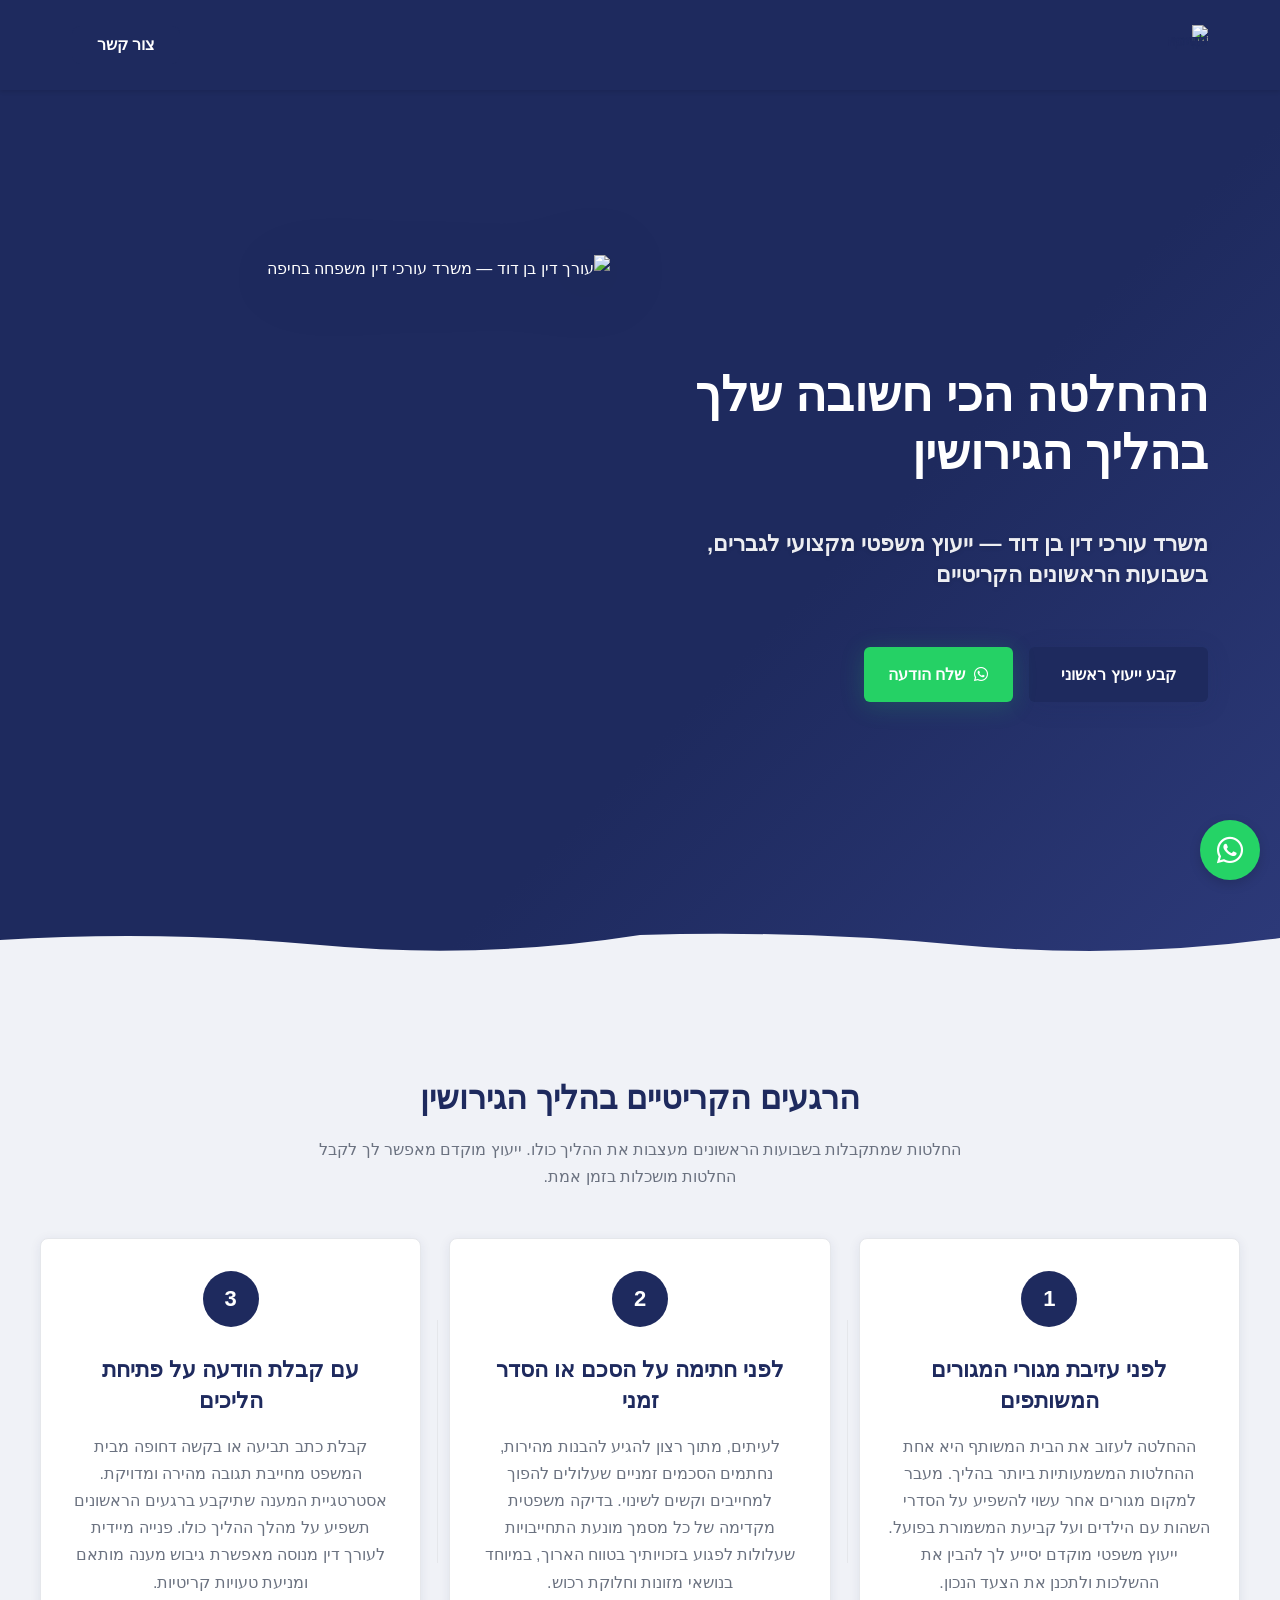
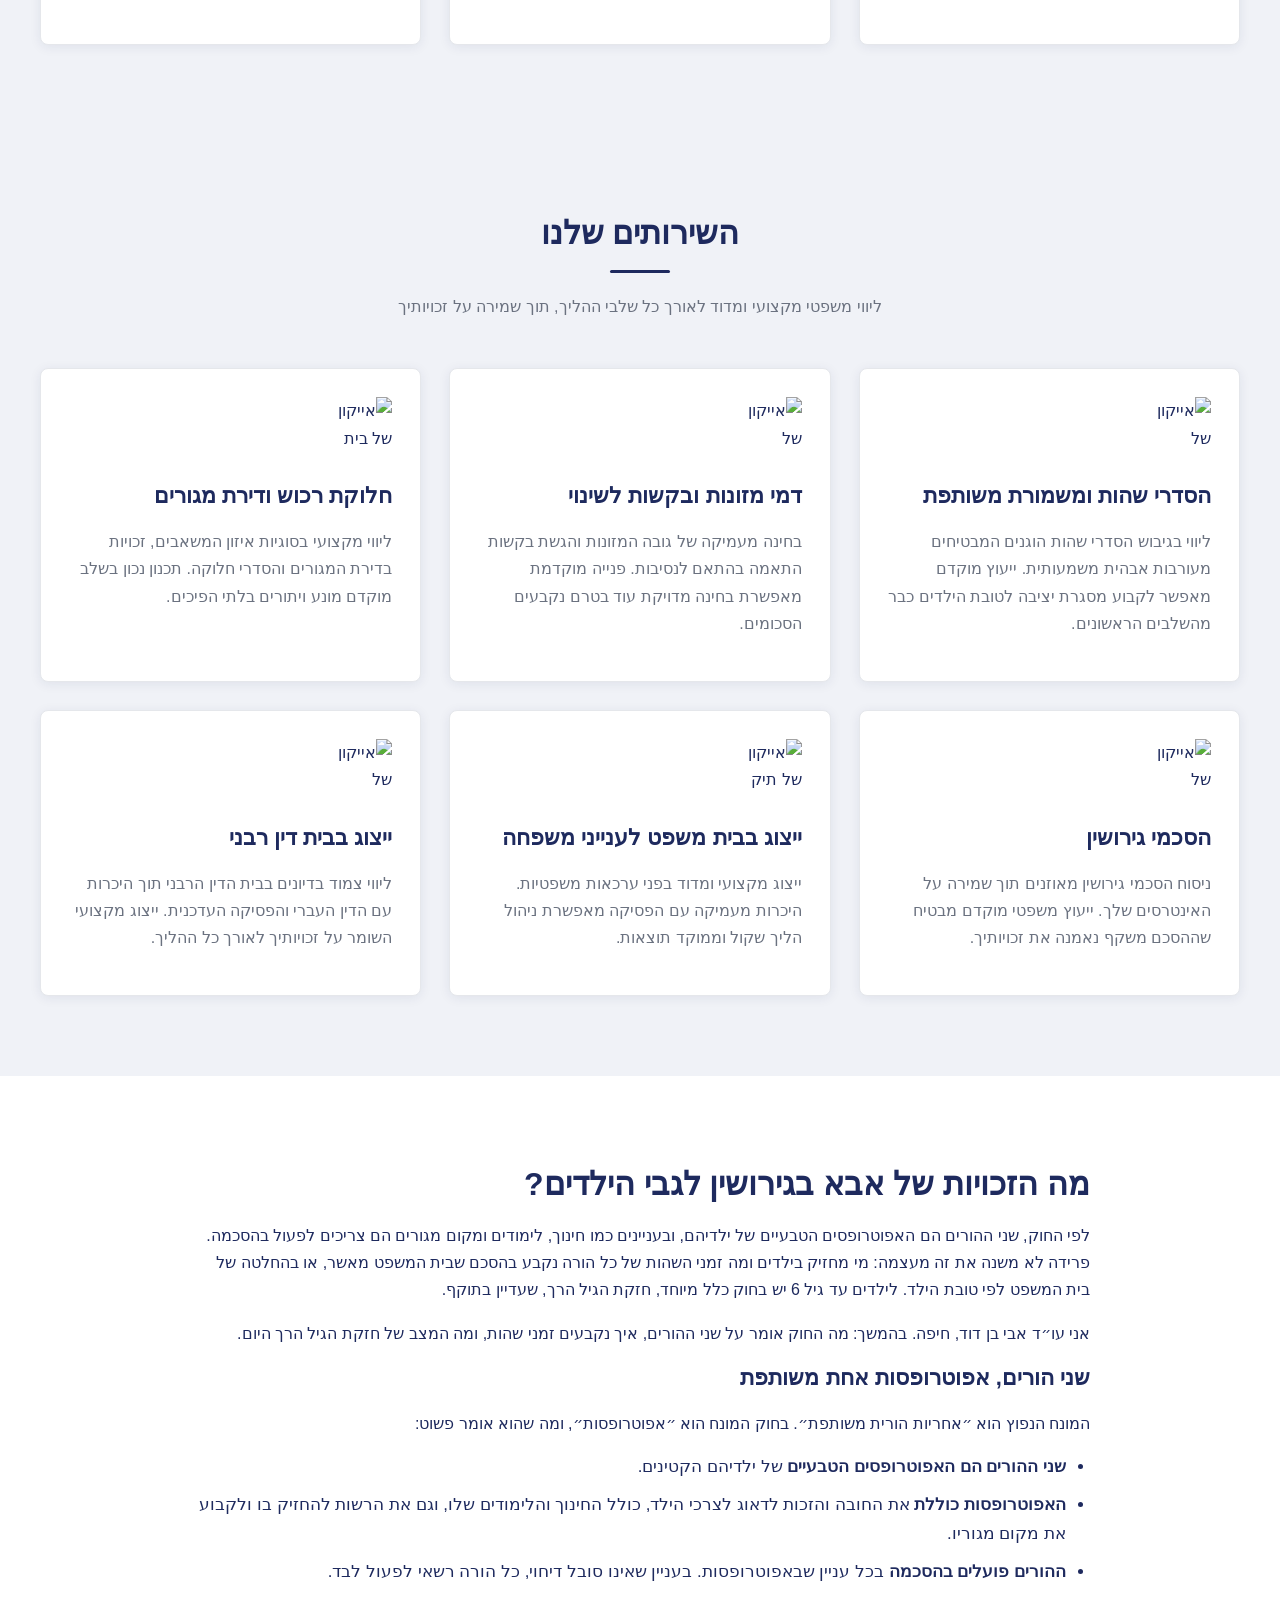
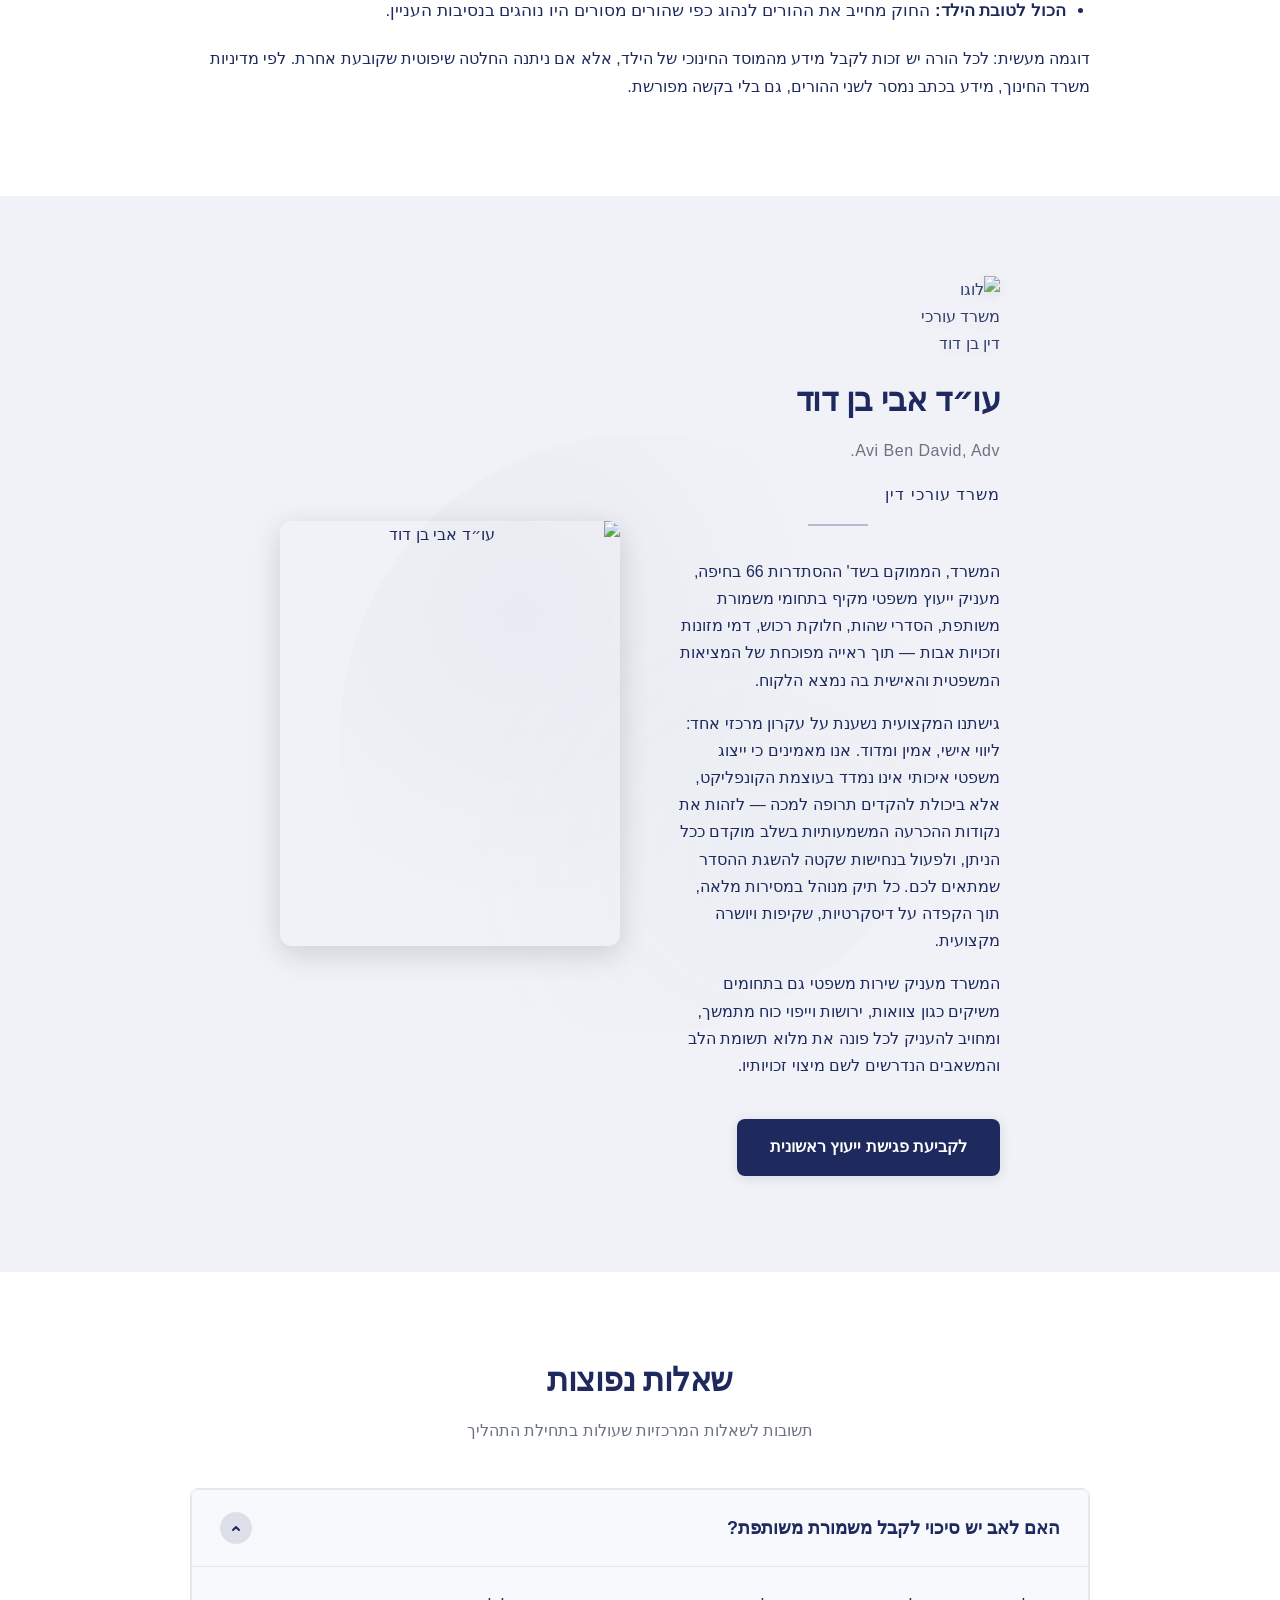
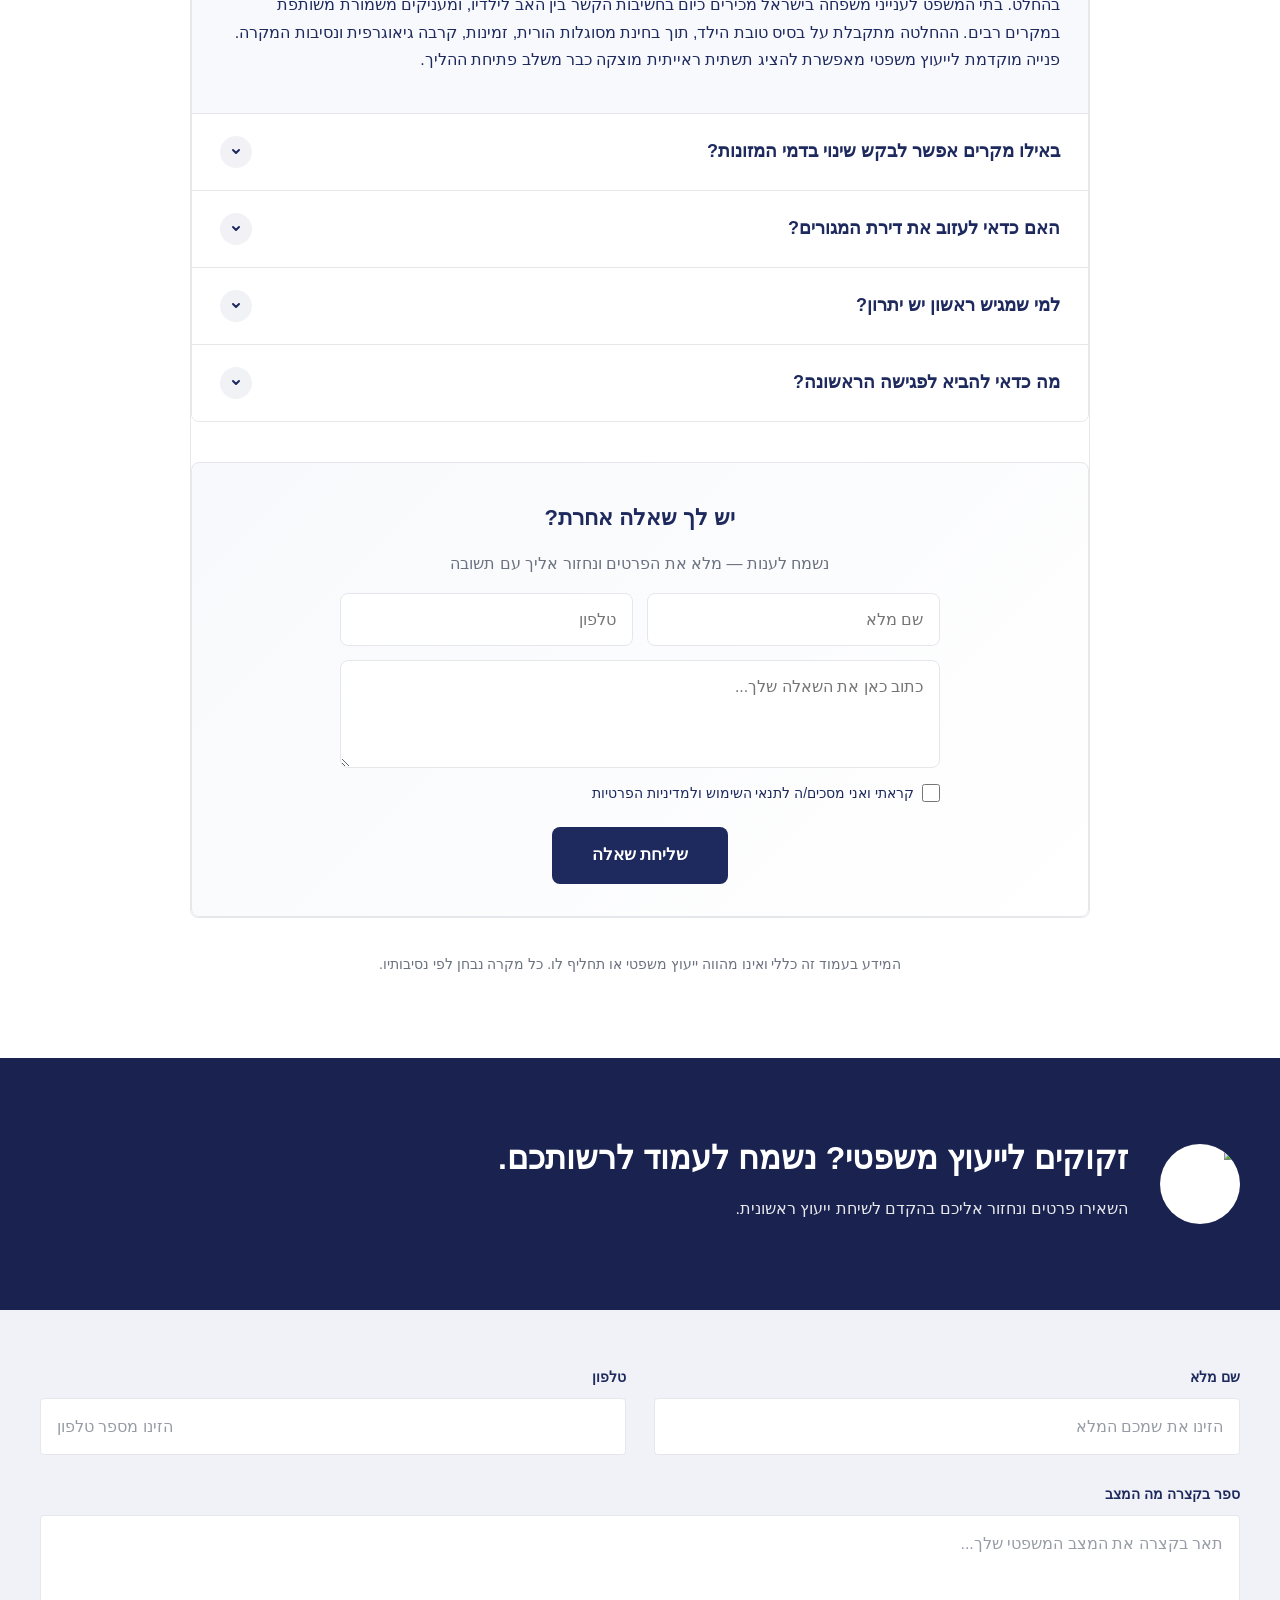
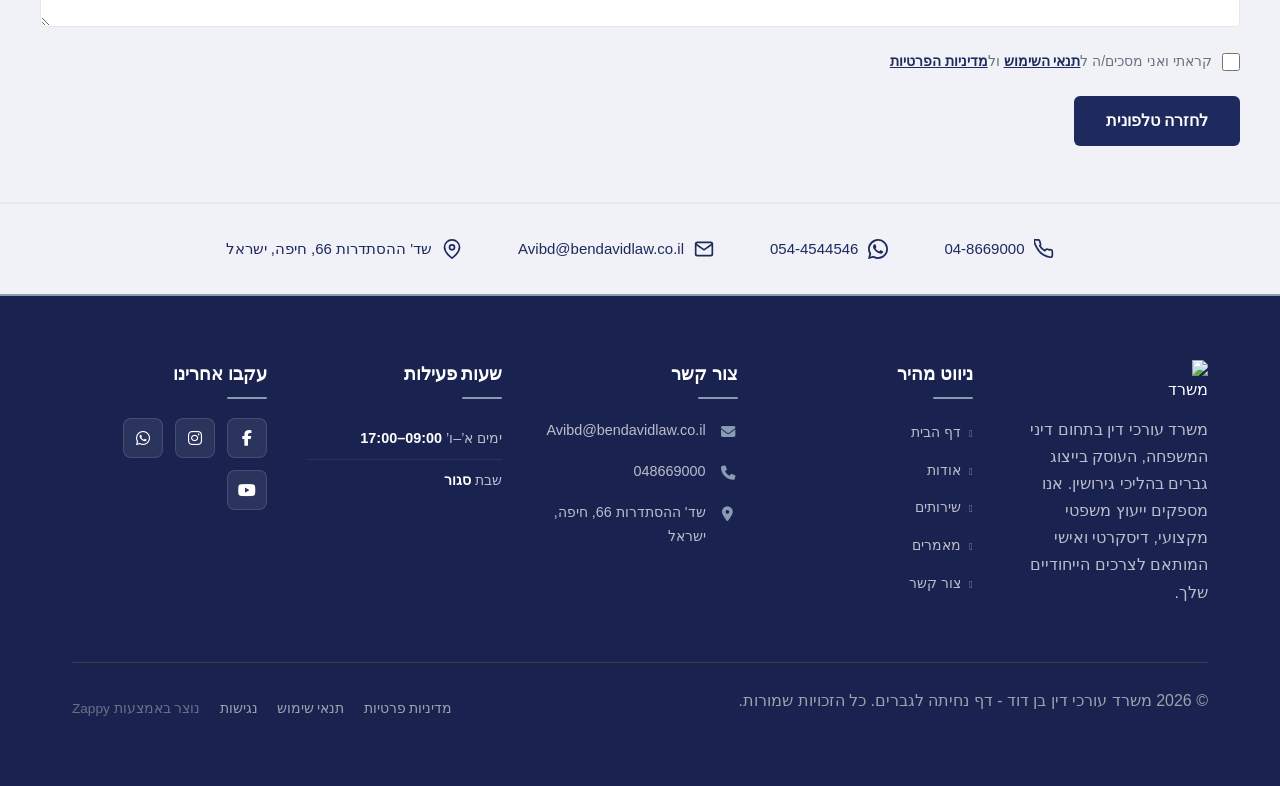
==== commit 63058fde: "Background sync: Progressive GitHub Sync" ====
--- a/public/index.html
+++ b/public/index.html
@@ -1 +1 @@
-<!doctype html><html dir="rtl" lang="he"><head><meta charset="UTF-8"><meta content="width=device-width,initial-scale=1" name="viewport"><meta content="index, follow" name="robots"><title>עורך דין גירושין לגברים – הגן על עתידך כבר מהיום — משרד עורכי דין בן דוד - דף נחיתה לגברים</title><meta content="ההחלטות הראשונות בגירושין הן הקריטיות ביותר לעתידך. משרד עו״ד בן דוד מעניק ייעוץ משפטי מוקדם, שקול ומגן לגברים בחיפה. ייעוץ ראשוני ללא התחייבות: 04-8669000." name="description"><meta content="עורך דין גירושין לגברים, עורך דין לגברים בגירושין, זכויות הגבר בגירושין, עורך דין משפחה חיפה, ייעוץ גירושין ראשוני" name="keywords"><link href="/assets/favicon.ico" rel="icon" type="image/x-icon"><link href="/assets/favicon-16x16.png" rel="icon" type="image/png" sizes="16x16"><link href="/assets/favicon-32x32.png" rel="icon" type="image/png" sizes="32x32"><link href="/assets/favicon-48x48.png" rel="icon" type="image/png" sizes="48x48"><link href="/assets/favicon-192x192.png" rel="icon" type="image/png" sizes="192x192"><link href="/assets/favicon-512x512.png" rel="icon" type="image/png" sizes="512x512"><link href="/assets/apple-touch-icon.png" rel="apple-touch-icon"><script>!function(){"use strict";var t="151c5505-64e9-41e4-9a7b-082416f69f27",e="https://api.zappy5.com/api/analytics/track",a=18e5,n=2592e6,o=!0,i=!0,r=!0;var s=function(){var e="zappy_visitor_"+t,a=null;try{if(a=localStorage.getItem(e)){var o=JSON.parse(a),i=Date.now();if(i-o.created<n)return o.lastSeen=i,localStorage.setItem(e,JSON.stringify(o)),o.id}}catch(t){console.warn("Zappy Analytics: LocalStorage not available")}var r="zv_"+Date.now()+"_"+Math.random().toString(36).substr(2,9);try{localStorage.setItem(e,JSON.stringify({id:r,created:Date.now(),lastSeen:Date.now()}))}catch(t){}return r}(),c=function(){var e="zappy_session_"+t,n=null;try{if(n=sessionStorage.getItem(e)){var o=JSON.parse(n),i=Date.now();if(i-o.timestamp<a)return o.timestamp=i,sessionStorage.setItem(e,JSON.stringify(o)),o.id}}catch(t){console.warn("Zappy Analytics: SessionStorage not available")}var r="zs_"+Date.now()+"_"+Math.random().toString(36).substr(2,9);try{sessionStorage.setItem(e,JSON.stringify({id:r,timestamp:Date.now()}))}catch(t){}return r}();function l(a,n){n=n||{};var o={website_id:t,event_type:a,page_path:window.location.pathname,referrer:document.referrer||"direct",visitor_id:s,session_id:c,metadata:n};if(navigator.sendBeacon){var i=new Blob([JSON.stringify(o)],{type:"application/json"});navigator.sendBeacon(e,i)}else fetch(e,{method:"POST",headers:{"Content-Type":"application/json"},body:JSON.stringify(o),keepalive:!0}).catch(function(t){console.warn("Zappy Analytics: Failed to track event",t)})}o&&l("pageview",{title:document.title,url:window.location.href}),i&&document.addEventListener("click",function(t){var e=t.target;if("BUTTON"===e.tagName||e.closest("button")){var a="BUTTON"===e.tagName?e:e.closest("button");l("click",{element:"button",text:a.textContent.trim().substring(0,100),id:a.id||null,class:a.className||null})}else if("A"===e.tagName||e.closest("a")){var n="A"===e.tagName?e:e.closest("a");l("navigation",{element:"link",text:n.textContent.trim().substring(0,100),href:n.href,external:n.hostname!==window.location.hostname})}},!0),r&&document.addEventListener("submit",function(t){var e=t.target;l("form_submit",{form_id:e.id||null,form_name:e.name||null,form_action:e.action||null,form_method:e.method||"GET"})},!0);var m=Date.now();window.addEventListener("beforeunload",function(){l("page_unload",{time_on_page:Math.floor((Date.now()-m)/1e3),page_path:window.location.pathname})}),window.zappyAnalytics={track:l,getVisitorId:function(){return s},getSessionId:function(){return c}}}()</script><script>!function(){"use strict";if(!window.zappyFireMarketingEvent){var t={begin_checkout:"checkout_started",purchase:"checkout_complete",add_to_cart:"add_to_cart",view_product:"view_product"},e={whatsapp_click:{ga4:"contact",meta:"Contact",gtm:"whatsapp_click",ecom:!1},phone_click:{ga4:"contact",meta:"Contact",gtm:"phone_click",ecom:!1},contact_form_submitted:{ga4:"generate_lead",meta:"Lead",gtm:"contact_form_submitted",ecom:!1},checkout_started:{ga4:"begin_checkout",meta:"InitiateCheckout",gtm:"begin_checkout",ecom:!0},checkout_complete:{ga4:"purchase",meta:"Purchase",gtm:"purchase",ecom:!0},product_inquiry:{ga4:"generate_lead",meta:"Lead",gtm:"product_inquiry",ecom:!1},add_to_cart:{ga4:"add_to_cart",meta:"AddToCart",gtm:"add_to_cart",ecom:!0},view_product:{ga4:"view_item",meta:"ViewContent",gtm:"view_item",ecom:!0}};window.zappyFlushPendingMetaEvents=l,window.zappyFireMarketingEvent=function(r,n,o){try{o=o||{};var p=t[r]||r,d=e[p];if(!d)return;(n=n||{}).pagePath||n.page_path||(n.pagePath=a());var l="",m=!1,s=!1;if("checkout_complete"===p&&(m=!(!(l=String(n.orderId||n.order_id||n.transaction_id||""))||!function(t){if(!t)return!1;try{return"1"===window.sessionStorage.getItem(c(t))}catch(t){return!1}}(l)),s=!(!l||!u(l)),m&&s))return;if(!o.skipFirstParty&&!m)try{window.zappyAnalytics&&"function"==typeof window.zappyAnalytics.track&&window.zappyAnalytics.track(p,n)}catch(t){}if(!m){try{if(window.dataLayer=window.dataLayer||[],d.ecom){var _=i(p,n),h={};_.transaction_id&&(h.transaction_id=_.transaction_id),null!=_.value&&(h.value=_.value),_.currency&&(h.currency=_.currency),_.items&&(h.items=_.items),window.dataLayer.push({ecommerce:null}),window.dataLayer.push({event:d.gtm,ecommerce:h}),"checkout_complete"!==p&&"checkout_started"!==p||(window.dataLayer.push({ecommerce:null}),window.dataLayer.push({event:p,ecommerce:h}))}else{var w={event:d.gtm};for(var f in n)Object.prototype.hasOwnProperty.call(n,f)&&(w[f]=n[f]);window.dataLayer.push(w)}}catch(t){}l&&function(t){if(t)try{window.sessionStorage.setItem(c(t),"1")}catch(t){}}(l)}}catch(t){}};var r=Object.create(null);document.addEventListener("click",function(t){try{var e=t.target;if(!e)return;var r=s(e,".whatsapp-float, a.whatsapp-float, [data-zappy-whatsapp]"),n=function(t){for(var e=t;e&&e!==document;){if("A"===e.tagName)return e;e=e.parentElement}return null}(e),i=n&&n.href||"";if(r||n&&function(t){if(!t)return!1;var e=String(t).toLowerCase();return-1!==e.indexOf("wa.me/")||-1!==e.indexOf("api.whatsapp.com")||-1!==e.indexOf("whatsapp.com/send")||0===e.indexOf("whatsapp:")}(i)){if(!m("wa:"+i)){var c=r?"float":"link";window.zappyFireMarketingEvent("whatsapp_click",{source:c,href:i||null,pagePath:a()})}return}var o=s(e,".phone-header-btn, .nav-phone-btn, .call-btn, [data-zappy-phone]"),u="";if(n&&n.href&&0===String(n.href).toLowerCase().indexOf("tel:")?u=n.href:o&&o.href&&0===String(o.href).toLowerCase().indexOf("tel:")&&(u=o.href),o||u){var p="";return u&&(p=String(u).replace(/^tel:/i,"").trim()),void(m("tel:"+(p||o&&o.id||"btn"))||window.zappyFireMarketingEvent("phone_click",{source:o?"button":"link",phone:p||null,href:u||null,pagePath:a()}))}}catch(t){}},!0)}function a(){try{if(window.ZAPPY_CONFIG&&window.ZAPPY_CONFIG.currentPagePath)return window.ZAPPY_CONFIG.currentPagePath}catch(t){}try{return window.location.pathname||"/"}catch(t){return"/"}}function n(t){var e=(t=t||{}).items||t.cartItems||t.cart_items||t.lineItems||[];Array.isArray(e)||(e=[]);for(var r=[],a=0;a<e.length;a++){var n=e[a];if(n&&"object"==typeof n){var i=String(n.item_id||n.productId||n.product_id||n.id||"").trim(),c=String(n.item_name||n.productName||n.product_name||n.name||"").trim(),o=parseFloat(null!=n.price?n.price:null!=n.unitPrice?n.unitPrice:0)||0,u=Math.max(1,parseInt(null!=n.quantity?n.quantity:null!=n.qty?n.qty:1,10)||1);(i||c)&&r.push({item_id:i||c,item_name:c||i,price:o,quantity:u})}}return r}function i(t,e){var r=n(e=e||{}),i=parseFloat(null!=e.value?e.value:null!=e.total?e.total:0)||0,c=String(e.currency||"USD").toUpperCase();if("checkout_complete"===t)return{transaction_id:String(e.transaction_id||e.orderId||e.order_id||e.orderNumber||"")||void 0,value:i,currency:c,items:r};if("checkout_started"===t)return{value:i,currency:c,items:r};if("add_to_cart"===t){var o=r.length?r:[{item_id:String(e.productId||e.product_id||""),item_name:String(e.productName||e.product_name||""),price:parseFloat(null!=e.value?e.value:null!=e.price?e.price:0)||0,quantity:parseInt(null!=e.quantity?e.quantity:1,10)||1}].filter(function(t){return t.item_id||t.item_name});return{value:i||(o[0]?o[0].price*o[0].quantity:0),currency:c,items:o}}if("view_product"===t){var u=r.length?r:[{item_id:String(e.productId||e.product_id||""),item_name:String(e.productName||e.product_name||""),price:parseFloat(null!=e.price?e.price:null!=e.value?e.value:0)||0,quantity:1}].filter(function(t){return t.item_id||t.item_name});return{currency:c,value:i||(u[0]?u[0].price:0),items:u}}return"whatsapp_click"===t||"phone_click"===t?{method:"whatsapp_click"===t?"whatsapp":"phone",page_path:e.pagePath||a()}:"contact_form_submitted"===t||"product_inquiry"===t?{page_path:e.pagePath||a()}:e}function c(t){return"zappy_purchase_fired_"+String(t||"")}function o(t){return"zappy_purchase_meta_fired_"+String(t||"")}function u(t){if(!t)return!1;try{return"1"===window.sessionStorage.getItem(o(t))}catch(t){return!1}}function p(t){if(t)try{window.sessionStorage.setItem(o(t),"1")}catch(t){}}function d(){try{return Array.isArray(window.__zappyPendingMetaEvents)||(window.__zappyPendingMetaEvents=[]),window.__zappyPendingMetaEvents}catch(t){return[]}}function l(){if("function"==typeof window.fbq){var t=d().slice();try{window.__zappyPendingMetaEvents=[]}catch(t){}for(var e=0;e<t.length;e++){var r=t[e];if(r&&r.eventName&&(!r.orderId||!u(r.orderId)))try{window.fbq("track",r.eventName,r.params||{}),r.orderId&&p(r.orderId)}catch(t){}}}}function m(t){var e=Date.now();return!!(r[t]&&e-r[t]<800)||(r[t]=e,!1)}function s(t,e){return t&&t.closest?t.closest(e):null}}()</script><meta content="עורך דין גירושין לגברים – הגן על עתידך כבר מהיום — משרד עורכי דין בן דוד - דף נחיתה לגברים" property="og:title"><meta content="ההחלטות הראשונות בגירושין הן הקריטיות ביותר לעתידך. משרד עו״ד בן דוד מעניק ייעוץ משפטי מוקדם, שקול ומגן לגברים בחיפה. ייעוץ ראשוני ללא התחייבות: 04-8669000." property="og:description"><meta content="summary_large_image" name="twitter:card"><meta content="עורך דין גירושין לגברים – הגן על עתידך כבר מהיום — משרד עורכי דין בן דוד - דף נחיתה לגברים" name="twitter:title"><meta content="ההחלטות הראשונות בגירושין הן הקריטיות ביותר לעתידך. משרד עו״ד בן דוד מעניק ייעוץ משפטי מוקדם, שקול ומגן לגברים בחיפה. ייעוץ ראשוני ללא התחייבות: 04-8669000." name="twitter:description"><script type="application/ld+json">{"@context":"https://schema.org","@graph":[{"@type":"LocalBusiness","@id":"https://gvarim.bendavidlaw.co.il#organization","name":"משרד עורכי דין בן דוד - דף נחיתה לגברים","url":"https://gvarim.bendavidlaw.co.il","description":"Ben David Law Office is a family law firm based in Haifa, Israel, specializing in divorce proceedings for men. The firm's communication philosophy is deliberately measured and non-adversarial — the core message centers on the critical importance of early legal consultation, as key decisions in divorce proceedings are often made in the first weeks. The tone is protective and professional, avoiding any language that frames the process as a battle or positions the opposing party as an enemy. The firm's value proposition is timing-based urgency rather than blame-based urgency.","address":{"@type":"PostalAddress","streetAddress":"שד' ההסתדרות 66, חיפה, ישראל"},"contactPoint":[{"@type":"ContactPoint","contactType":"customer service","email":"Avibd@bendavidlaw.co.il","telephone":"048669000"}]},{"@type":"WebSite","@id":"https://gvarim.bendavidlaw.co.il#website","url":"https://gvarim.bendavidlaw.co.il","name":"משרד עורכי דין בן דוד - דף נחיתה לגברים","publisher":{"@id":"https://gvarim.bendavidlaw.co.il#organization"}},{"@type":"ContactPage","@id":"https://gvarim.bendavidlaw.co.il#contactpage","url":"https://gvarim.bendavidlaw.co.il","name":"עורך דין גירושין לגברים – הגן על עתידך כבר מהיום — משרד עורכי דין בן דוד - דף נחיתה לגברים","mainEntity":{"@id":"https://gvarim.bendavidlaw.co.il#organization"},"potentialAction":{"@type":"CommunicateAction","target":{"@type":"EntryPoint","urlTemplate":"https://gvarim.bendavidlaw.co.il/api/email/contact-form","actionPlatform":["http/method=POST"],"contentType":"application/json"},"instrument":[{"@type":"PropertyValue","name":"name","propertyID":"text","valueRequired":true,"description":"הזינו את שמכם המלא"},{"@type":"PropertyValue","name":"phone","propertyID":"tel","valueRequired":true,"description":"הזינו מספר טלפון"},{"@type":"PropertyValue","name":"message","propertyID":"textarea","valueRequired":true,"description":"תאר בקצרה את המצב המשפטי שלך..."},{"@type":"PropertyValue","name":"privacy_consent","propertyID":"checkbox","valueRequired":true}]}},{"@type":"FAQPage","@id":"https://gvarim.bendavidlaw.co.il#faq","mainEntity":[{"@type":"Question","name":"האם לאב יש סיכוי לקבל משמורת משותפת?","acceptedAnswer":{"@type":"Answer","text":"בהחלט. בתי המשפט לענייני משפחה בישראל מכירים כיום בחשיבות הקשר בין האב לילדיו, ומעניקים משמורת משותפת במקרים רבים. ההחלטה מתקבלת על בסיס טובת הילד, תוך בחינת מסוגלות הורית, זמינות, קרבה גיאוגרפית ונסיבות המקרה. פנייה מוקדמת לייעוץ משפטי מאפשרת להציג תשתית ראייתית מוצקה כבר משלב פתיחת ההליך."}},{"@type":"Question","name":"באילו מקרים אפשר לבקש שינוי בדמי המזונות?","acceptedAnswer":{"@type":"Answer","text":"בקשה לשינוי דמי מזונות אפשר להגיש כאשר חל שינוי נסיבות מהותי — למשל שינוי בהכנסות אחד הצדדים, מעבר למשמורת משותפת בפועל, שינוי בצורכי הילדים, או שינוי במצב הבריאותי. חשוב להבין כי עדכון דמי המזונות אינו אוטומטי, ויש להוכיח את השינוי בפני הערכאה המוסמכת. תיעוד מסודר וליווי משפטי נכון מגדילים משמעותית את הסיכוי להפחתה."}},{"@type":"Question","name":"האם כדאי לעזוב את דירת המגורים?","acceptedAnswer":{"@type":"Answer","text":"עזיבת דירת המגורים היא אחת ההחלטות המורכבות והמשמעותיות בהליך גירושין, ויש לה השלכות מרחיקות לכת על חלוקת הרכוש, הסדרי השהות ואף על תביעות עתידיות. במקרים רבים, עזיבה ללא הסדרה משפטית מראש עלולה להתפרש כוויתור על זכויות. כדאי שלא לקבל החלטה כזו לפני התייעצות עם עורך דין, שיבחן את מכלול הנסיבות הספציפיות שלך."}},{"@type":"Question","name":"למי שמגיש ראשון יש יתרון?","acceptedAnswer":{"@type":"Answer","text":"הגשת תביעה ראשונה אינה מעניקה יתרון אוטומטי, אך היא מאפשרת לך להכתיב את מסגרת הדיון הראשונית ואת הערכאה שבה יתברר ההליך. מי שפונה מוקדם לייעוץ משפטי נהנה מיכולת להתכונן, לאסוף מסמכים ולהציג עמדה מגובשת — בעוד שמי שממתין עלול למצוא עצמו מגיב לנסיבות שנקבעו בלעדיו. היתרון האמיתי הוא בתזמון, לא ביריבות."}},{"@type":"Question","name":"מה כדאי להביא לפגישה הראשונה?","acceptedAnswer":{"@type":"Answer","text":"לפגישת הייעוץ הראשונה כדאי להביא תעודת זהות, כתובה או הסכם ממון (אם קיים), תלושי שכר עדכניים, דפי חשבון בנק, מידע על נכסים וחובות משותפים, וכל מסמך משפטי קיים הנוגע להליך. ככל שיש לך מידע על הכנסות בת הזוג, הבא גם אותו. הפגישה חסויה לחלוטין, וכל פרט שתשתף יישמר בסודיות מלאה."}}]}]}</script><meta content="website" property="og:type"><meta content="he_IL" property="og:locale"><link href="https://fonts.googleapis.com/css2?family=Assistant:wght@400;500;600;700&amp;display=swap" rel="stylesheet"><link href="https://fonts.googleapis.com" rel="preconnect"><link href="https://fonts.gstatic.com" rel="preconnect" crossorigin=""><style>.skip-link{position:absolute;top:0;left:0;transform:translateY(-200%);padding:12px 18px;background:var(--bg-dark,#1a1a1a);color:var(--text-light,#fff);font-weight:600;border-radius:0 0 8px 0;z-index:10000}.skip-link:focus{transform:none;outline:2px solid var(--ring,#fff);outline-offset:2px}:focus-visible{outline:2px solid var(--ring,currentColor);outline-offset:3px}</style><link href="/assets/favicon.ico" rel="icon" type="image/x-icon"><link href="/assets/favicon-16x16.png" rel="icon" type="image/png" sizes="16x16"><link href="/assets/favicon-32x32.png" rel="icon" type="image/png" sizes="32x32"><link href="/assets/favicon-48x48.png" rel="icon" type="image/png" sizes="48x48"><link href="/assets/favicon-192x192.png" rel="icon" type="image/png" sizes="192x192"><link href="/assets/favicon-512x512.png" rel="icon" type="image/png" sizes="512x512"><link href="/assets/apple-touch-icon.png" rel="apple-touch-icon"><link href="https://cdn.jsdelivr.net/npm/vanilla-cookieconsent@3/dist/cookieconsent.css" rel="stylesheet"><script>function gtag(){dataLayer.push(arguments)}window.dataLayer=window.dataLayer||[],gtag("consent","default",{ad_storage:"denied",ad_user_data:"denied",ad_personalization:"denied",analytics_storage:"denied",wait_for_update:500})</script><script>!function(e,t,a,n){e[n]=e[n]||[],e[n].push({"gtm.start":(new Date).getTime(),event:"gtm.js"});var g=t.getElementsByTagName(a)[0],m=t.createElement(a);m.async=!0,m.src="https://www.googletagmanager.com/gtm.js?id=GTM-TN44STVH",g.parentNode.insertBefore(m,g)}(window,document,"script","dataLayer")</script><style data-zappy-section-v2-css="true">.index-hero-section{position:relative;background-color:var(--bg-dark);background-image:linear-gradient(135deg,#1e2a5e 60%,#2d3a7a 100%);color:var(--text-light);overflow:visible;padding:0;min-height:100vh;display:flex;align-items:center;padding-bottom:80px}.index-hero-section .hero-container{max-width:1200px;margin:0 auto;padding:120px 32px 60px;display:grid;grid-template-columns:1fr 1fr;gap:60px;align-items:center;direction:rtl;width:100%}.index-hero-section .hero-text{display:flex;flex-direction:column;gap:24px;text-align:right;position:relative;z-index:10}.index-hero-section .hero-text h1{font-size:3rem;font-weight:800;line-height:1.2;color:var(--text-light);margin:0}.index-hero-section .hero-text h3{font-size:1.375rem;font-weight:400;line-height:1.6;color:var(--text-light);margin:0;max-width:540px;opacity:.92;text-shadow:0 1px 6px rgba(0,0,0,.18)}.index-hero-section .hero-ctas{display:flex;flex-wrap:wrap;gap:16px;margin-top:16px}.index-hero-section .btn-primary{display:inline-flex;align-items:center;justify-content:center;background:var(--primary);color:#fff;padding:14px 32px;font-size:16px;font-weight:700;border-radius:6px;text-decoration:none;transition:background .25s ease,box-shadow .25s ease;box-shadow:0 4px 24px rgba(30,42,94,.14);border:none;cursor:pointer;white-space:nowrap}.index-hero-section .btn-primary:hover{background:var(--secondary);box-shadow:0 6px 28px rgba(30,42,94,.22)}.index-hero-section .btn-whatsapp{display:inline-flex;align-items:center;gap:8px;background:#25d366;color:#fff;padding:12px 24px;font-size:16px;font-weight:600;border-radius:6px;text-decoration:none;transition:background .25s ease,box-shadow .25s ease;box-shadow:0 4px 24px rgba(37,211,102,.2);border:none;cursor:pointer;white-space:nowrap}.index-hero-section .btn-whatsapp:hover{background:#1da851;box-shadow:0 6px 28px rgba(37,211,102,.28)}.index-hero-section .hero-image{position:relative;z-index:10;display:flex;align-items:center;justify-content:center}.index-hero-section .hero-image img{width:100%;height:auto;max-height:650px;object-fit:contain;display:block;filter:drop-shadow(0 8px 32px rgba(0,0,0,.25));border-radius:0}.index-hero-section .hero-divider-wrapper{position:absolute;bottom:0;left:0;width:100%;height:80px;pointer-events:none;z-index:5}.index-hero-section .hero-divider-wrapper svg{display:block;width:100%;height:100%}@media (max-width:768px){.index-hero-section{min-height:auto;padding-bottom:60px}.index-hero-section .hero-container{grid-template-columns:1fr;gap:40px;padding:100px 16px 40px}.index-hero-section .hero-text{order:2;text-align:center;align-items:center}.index-hero-section .hero-text h1{font-size:2.25rem}.index-hero-section .hero-text h3{font-size:1.2rem;max-width:100%}.index-hero-section .hero-ctas{justify-content:center;width:100%}.index-hero-section .hero-image{order:1;max-width:320px;margin:0 auto}.index-hero-section .hero-image img{max-height:420px}.index-hero-section .hero-divider-wrapper{height:60px}}.hero .hero-title,.hero h1,.hero-section h1,.hero-title,[class*=hero-] h1,[class~=hero] h1{font-size:48px!important;line-height:1.2!important}@media (max-width:1024px){.hero .hero-title,.hero h1,.hero-section h1,.hero-title,[class*=hero-] h1,[class~=hero] h1{font-size:36px!important}}@media (max-width:768px){.hero .hero-title,.hero h1,.hero-section h1,.hero-title,[class*=hero-] h1,[class~=hero] h1{font-size:28px!important}}</style><noscript><iframe height="0" src="https://www.googletagmanager.com/ns.html?id=GTM-TN44STVH" style="display:none;visibility:hidden" width="0"></iframe></noscript><style id="zappy-critical-above-fold-css">html{box-sizing:border-box;-webkit-text-size-adjust:100%}*,::after,::before{box-sizing:inherit}body{margin:0;min-width:320px;overflow-x:clip}img,svg,video{max-width:100%;height:auto}main{display:block}.container{width:min(100% - 32px,1200px);margin-inline:auto}.navbar,header .navbar,header[role=banner],nav.navbar{position:relative;z-index:1000;width:100%}.nav-container,.navbar .container{display:flex;align-items:center;justify-content:space-between;min-height:64px}.logo,.logo-link img{display:block;width:35px;height:35px;object-fit:contain}#navMenu,.nav-menu{list-style:none;margin:0;padding:0}#navMenu a,.nav-menu a,.navbar .nav-links a,.navbar a{color:inherit;text-decoration:none}#navMenu .sub-menu,.nav-menu .sub-menu,.navbar .sub-menu{display:none}.fa,.fa-brands,.fa-regular,.fa-solid,.fab,.far,.fas{display:inline-block;min-width:1em;text-align:center}html:not(#zappy-noop) .navbar:has(.nav-ecommerce-icons)>.phone-header-btn,html:not(#zappy-noop)[data-zappy-site-type=ecommerce] .phone-header-btn{display:none!important;visibility:hidden!important;width:0!important;height:0!important;pointer-events:none!important}.zappy-preview-empty-store-cta{display:none!important;visibility:hidden!important;height:0!important;max-height:0!important;overflow:hidden!important;margin:0!important;padding:0!important;border:0!important;box-shadow:none!important}.zappy-catalog-menu{background:var(--surface-color,var(--surface,linear-gradient(135deg,#f8f9fa 0,#fff 100%)));border-bottom:1px solid var(--border-color,#e5e7eb);padding:0;position:sticky;top:0;z-index:90}.zappy-catalog-menu.rtl,.zappy-catalog-menu[dir=rtl]{direction:rtl}.zappy-catalog-menu.ltr,.zappy-catalog-menu[dir=ltr]{direction:ltr}.catalog-menu-container{max-width:1440px;margin:0 auto;display:flex;align-items:center;gap:8px;padding:10px 24px;overflow:visible}.catalog-menu-categories,.catalog-menu-list{display:flex;align-items:center;gap:4px;flex-wrap:wrap;margin:0;padding:0;list-style:none}.catalog-menu-item{display:inline-flex;align-items:center;padding:8px 16px;font-size:14px;font-weight:500;color:var(--text-color,var(--text,#374151));text-decoration:none;border-radius:20px;white-space:nowrap}.catalog-menu-all{background:var(--primary-color,var(--primary,#111));color:var(--text-light,#fff)!important}.catalog-menu-parent{position:relative;display:inline-flex;align-items:center}.catalog-menu-trigger{display:inline-flex;align-items:center;gap:6px}.catalog-menu-chevron{flex-shrink:0}.catalog-menu-parent>.sub-menu{display:none!important;visibility:hidden!important;opacity:0!important;pointer-events:none!important}.hero-section,.index-hero-section,section[class*=hero]{position:relative;overflow:hidden}.hero-section,.index-hero-section{min-height:560px}section[data-hero-type*=fullscreen]{min-height:100vh}.hero-bg-image,.hero-bg-wrapper,section[class*=hero] [class*=hero-bg]{position:absolute;inset:0;width:100%;height:100%}.hero-bg-image img,.hero-bg-wrapper img,section[class*=hero] [data-hero-bg],section[class*=hero] img[data-hero-background=true]{width:100%!important;height:100%!important;object-fit:cover!important;display:block}.hero-content,section[class*=hero] .container{position:relative;z-index:2}@media(max-width:768px){:root{--header-height:72px;--total-header-height:72px;--zappy-mobile-menu-top:72px}html[data-zappy-site-type=ecommerce] body{padding-top:var(--total-header-height,72px)}html[data-zappy-site-type=ecommerce] body>.navbar:not(.zappy-catalog-menu),html[data-zappy-site-type=ecommerce] body>nav.navbar{position:fixed!important;top:0;left:0;right:0;z-index:100000;width:100%;margin-bottom:0}.zappy-catalog-menu{position:fixed;top:var(--header-height,72px);left:0;right:0;z-index:99999}.nav-container,.navbar .container{min-height:60px}#navMenu,.nav-menu{max-width:100vw;overflow-x:hidden}.hero-section,.index-hero-section,section[class*=hero],section[data-hero-type*=fullscreen]{min-height:100svh}.hero-bg-image,.hero-bg-wrapper,.hero-scrim{min-height:100svh}}:root{--nav-bg:#1e2a5e}.navbar{background-color:#1e2a5e!important}/* ZAPPY_ANNOUNCEMENT_HEADER_OFFSET_CSS_V3 */ :root{--zappy-header-stack-height:calc(var(--zappy-announcement-height, 40px) + var(--header-height, 72px))}body:has(.zappy-announcement-bar) .navbar:not(.zappy-catalog-menu):not(.mobile-search-panel),body:has(.zappy-announcement-bar) header.navbar,body:has(.zappy-announcement-bar) nav.navbar:not(.zappy-catalog-menu){top:var(--zappy-announcement-height,40px)!important}[data-zappy-content-align]{display:flex!important;flex-direction:column!important}[data-zappy-content-align^=top-]{justify-content:flex-start!important}[data-zappy-content-align^=center-],[data-zappy-content-align^=lower-],[data-zappy-content-align^=upper-]{justify-content:center!important}[data-zappy-content-align^=bottom-]{justify-content:flex-end!important}[data-zappy-content-align$="-left"],[data-zappy-content-align$="-mid-left"]{align-items:flex-start!important;text-align:start!important}[data-zappy-content-align$="-center"]{align-items:center!important;text-align:center!important}[data-zappy-content-align$="-mid-right"],[data-zappy-content-align$="-right"]{align-items:flex-end!important;text-align:end!important}[data-zappy-content-align] [data-zappy-align-target]{margin-left:auto;margin-right:auto}[data-zappy-content-align$="-center"] [data-zappy-align-target],[data-zappy-content-align$="-center"] [data-zappy-align-target]>*{text-align:center!important}</style><link href="/styles.css" rel="stylesheet"><script>window.ZAPPY_WEBSITE_ID="151c5505-64e9-41e4-9a7b-082416f69f27",window.ZAPPY_API_BASE="https://api.zappy5.com"</script><link href="/assets/attached-1785998581323-6o3x5k.webp?v=1785998581323" rel="preload" as="image" fetchpriority="high"><style id="zappy-dropdown-submenu-styles">#navMenu li:has(.sub-menu),.nav-menu li:has(.sub-menu),.navbar li:has(.sub-menu),nav li:has(.sub-menu){position:relative}#navMenu .sub-menu,.nav-menu .sub-menu,.navbar .sub-menu,nav .sub-menu{display:block!important;position:absolute!important;top:100%;left:0;min-width:220px;border-radius:8px;box-shadow:0 8px 25px rgba(0,0,0,.15);padding:8px 0;opacity:0;visibility:hidden;transform:translateY(10px);transition:all .3s ease;z-index:1000;list-style:none;pointer-events:none}#navMenu li:hover>.sub-menu,.nav-menu li:hover>.sub-menu,.navbar li:hover>.sub-menu,nav li:hover>.sub-menu{opacity:1!important;visibility:visible!important;transform:translateY(0)!important;pointer-events:auto!important}.sub-menu li{list-style:none;margin:0;padding:0}.sub-menu a{display:block!important;padding:10px 16px!important;color:var(--text-dark,#333)!important;font-weight:500;text-decoration:none;white-space:nowrap;transition:background-color .2s}.sub-menu .zappy-nav-child>a{padding-left:28px!important;font-size:.9em!important;opacity:.85!important}[dir=rtl] .sub-menu .zappy-nav-child>a,html[lang=ar] .sub-menu .zappy-nav-child>a,html[lang=he] .sub-menu .zappy-nav-child>a{padding-left:10px!important;padding-right:28px!important}.sub-menu .zappy-nav-parent>a{font-weight:600!important}.sub-menu a:hover{background-color:#f5f5f5}[dir=rtl] .nav-menu .sub-menu,[dir=rtl] .navbar .sub-menu,[dir=rtl] nav .sub-menu,html[lang=ar] .nav-menu .sub-menu,html[lang=ar] .navbar .sub-menu,html[lang=ar] nav .sub-menu,html[lang=he] .nav-menu .sub-menu,html[lang=he] .navbar .sub-menu,html[lang=he] nav .sub-menu{left:auto!important;right:0!important}.sub-menu:empty,.sub-menu:not(:has(li)):not(:has(> a)),.sub-menu:not(:has(li:not(.zappy-hidden-menu-item))):not(:has(> a)){display:none!important;opacity:0!important;visibility:hidden!important;pointer-events:none!important}li:has(.menu-group-title):hover>.sub-menu{opacity:1!important;visibility:visible!important;transform:translateY(0)!important;pointer-events:auto!important}#navMenu>li>.menu-group-title,.nav-menu>li>.menu-group-title{display:inline-block;padding:.5rem 1rem;cursor:default;user-select:none}@media (max-width:768px){#navMenu .sub-menu,.nav-menu .sub-menu,.navbar .sub-menu,nav .sub-menu{position:static!important;transform:none!important;box-shadow:none!important;background:0 0!important;max-height:0;overflow:hidden;opacity:0;visibility:hidden;transition:max-height .3s ease,opacity .3s ease;padding:0!important;border-radius:0!important}#navMenu .sub-menu.mobile-expanded,.nav-menu .sub-menu.mobile-expanded,.navbar .sub-menu.mobile-expanded{max-height:none!important;overflow-y:visible!important;opacity:1!important;visibility:visible!important;padding:8px 0 8px 16px!important}[dir=rtl] .sub-menu.mobile-expanded,html[lang=he] .sub-menu.mobile-expanded{padding:8px 16px 8px 0!important}#navMenu li:hover>.sub-menu,.nav-menu li:hover>.sub-menu,.navbar li:hover>.sub-menu,nav li:hover>.sub-menu{opacity:0;visibility:hidden;pointer-events:none}#navMenu li>.sub-menu.mobile-expanded,.nav-menu li>.sub-menu.mobile-expanded,.navbar li>.sub-menu.mobile-expanded,nav li>.sub-menu.mobile-expanded{opacity:1!important;visibility:visible!important;pointer-events:auto!important}#navMenu li:has(.sub-menu),.nav-menu li:has(.sub-menu),.navbar li:has(.sub-menu),nav li:has(.sub-menu){display:flex!important;flex-wrap:wrap!important;align-items:center!important;position:relative!important;min-height:44px!important}#navMenu li:has(.sub-menu)>a,.nav-menu li:has(.sub-menu)>a,.navbar li:has(.sub-menu)>a,nav li:has(.sub-menu)>a{flex:1!important;min-width:0!important}#navMenu li:has(.sub-menu)>.menu-group-title,.nav-menu li:has(.sub-menu)>.menu-group-title,.navbar li:has(.sub-menu)>.menu-group-title,nav li:has(.sub-menu)>.menu-group-title{flex:1!important;min-width:0!important;display:flex!important;align-items:center!important;padding:12px 16px!important;min-height:44px!important;line-height:1.4!important;font-weight:600!important;box-sizing:border-box!important}#navMenu li:has(.sub-menu)>.sub-menu,.nav-menu li:has(.sub-menu)>.sub-menu,.navbar li:has(.sub-menu)>.sub-menu,nav li:has(.sub-menu)>.sub-menu{flex-basis:100%!important;width:100%!important}#navMenu li:has(.sub-menu)>a [class*=arrow],#navMenu li:has(.sub-menu)>a [class*=chevron],.nav-menu li:has(.sub-menu)>a .fa-angle-down,.nav-menu li:has(.sub-menu)>a .fa-chevron-down,.nav-menu li:has(.sub-menu)>a [class*=arrow],.nav-menu li:has(.sub-menu)>a [class*=chevron],nav li:has(.sub-menu)>a [class*=arrow],nav li:has(.sub-menu)>a [class*=chevron]{display:none!important;visibility:hidden!important}.mobile-submenu-toggle{display:flex!important;align-items:center!important;justify-content:center!important;width:44px!important;height:auto!important;background:0 0!important;border:none!important;cursor:pointer!important;color:var(--text-light)!important;position:static!important;flex-shrink:0!important;align-self:stretch!important;z-index:2!important;padding:0!important;margin:0!important}.mobile-submenu-toggle::after{content:''!important;width:0!important;height:0!important;border-left:6px solid transparent!important;border-right:6px solid transparent!important;border-top:7px solid currentColor!important;transition:transform .3s ease!important}.mobile-submenu-toggle.expanded::after{transform:rotate(180deg)!important}.sub-menu a{padding:10px 0!important;display:block!important;color:var(--text-light)!important;white-space:normal!important}.sub-menu .zappy-nav-child>a{padding-left:28px!important;font-size:.9em!important;opacity:.85!important}[dir=rtl] .sub-menu .zappy-nav-child>a,html[lang=ar] .sub-menu .zappy-nav-child>a,html[lang=he] .sub-menu .zappy-nav-child>a{padding-left:0!important;padding-right:28px!important}.sub-menu .zappy-nav-parent>a{font-weight:600!important}#navMenu.active,.nav-menu.active{max-width:100vw!important;overflow-x:hidden!important;box-sizing:border-box!important}.navbar .sub-menu li a,.zappy-products-dropdown .sub-menu a,nav.navbar .sub-menu li a{color:var(--text-light)!important}}@media (min-width:769px){.mobile-submenu-toggle{display:none!important}}</style><style id="zappy-widget-visibility">html[dir=rtl] .whatsapp-float{right:20px!important;left:auto!important}html:not([dir]) .whatsapp-float,html[dir=ltr] .whatsapp-float{left:20px!important;right:auto!important}html[dir=rtl] #mic-access-tool-general-button,html[dir=rtl] #mic-init-access-tool #mic-access-tool-general-button,html[dir=rtl] #mic-init-access-tool .mic-access-tool-general-button,html[dir=rtl] ._access-icon,html[dir=rtl] .mic-access-tool-general-button{left:20px!important;right:auto!important}html:not([dir]) #mic-access-tool-general-button,html:not([dir]) #mic-init-access-tool #mic-access-tool-general-button,html:not([dir]) #mic-init-access-tool .mic-access-tool-general-button,html:not([dir]) ._access-icon,html:not([dir]) .mic-access-tool-general-button,html[dir=ltr] #mic-access-tool-general-button,html[dir=ltr] #mic-init-access-tool #mic-access-tool-general-button,html[dir=ltr] #mic-init-access-tool .mic-access-tool-general-button,html[dir=ltr] ._access-icon,html[dir=ltr] .mic-access-tool-general-button{right:20px!important;left:auto!important}@media (max-width:768px){.whatsapp-float{display:flex!important}}@media (min-width:769px){.whatsapp-float{display:flex!important}}@media (max-width:768px){#mic-access-tool-general-button,#mic-init-access-tool #mic-access-tool-general-button,#mic-init-access-tool .mic-access-tool-general-button,._access-icon,.mic-access-tool-general-button{display:flex!important;visibility:visible!important;opacity:1!important;pointer-events:auto!important}#mic-access-tool-box.opened-mic-access-tool,#mic-init-access-tool #mic-access-tool-box.opened-mic-access-tool,.mic-access-tool-box.opened-mic-access-tool{visibility:visible!important;opacity:1!important;pointer-events:auto!important}}@media (min-width:769px){#mic-access-tool-general-button,#mic-init-access-tool #mic-access-tool-general-button,#mic-init-access-tool .mic-access-tool-general-button,._access-icon,.mic-access-tool-general-button{display:flex!important;visibility:visible!important;opacity:1!important;pointer-events:auto!important}#mic-access-tool-box.opened-mic-access-tool,#mic-init-access-tool #mic-access-tool-box.opened-mic-access-tool,.mic-access-tool-box.opened-mic-access-tool{visibility:visible!important;opacity:1!important;pointer-events:auto!important}}</style></head><body><a href="#main" class="skip-link">דלג לתוכן הראשי</a><nav class="navbar" dir="rtl"><button class="mobile-toggle" aria-label="Menu" id="mobileToggle"><svg viewBox="0 0 24 24" fill="none" height="24" width="24" class="hamburger-icon" style="display:block !important"><path d="M3 12h18M3 6h18M3 18h18" stroke="currentColor" stroke-linecap="round" stroke-width="2"></path></svg> <svg viewBox="0 0 24 24" fill="none" height="24" width="24" class="close-icon" style="display:none !important"><path d="M18 6L6 18M6 6l12 12" stroke="currentColor" stroke-linecap="round" stroke-width="2"></path></svg></button> <button class="phone-header-btn" aria-label="Call" data-phone="048669000"><svg viewBox="0 0 24 24" fill="currentColor" height="20" width="20"><path d="M22 16.92v3a2 2 0 0 1-2.18 2 19.79 19.79 0 0 1-8.63-3.07 19.5 19.5 0 0 1-6-6 19.79 19.79 0 0 1-3.07-8.67A2 2 0 0 1 4.11 2h3a2 2 0 0 1 2 1.72 12.84 12.84 0 0 0 .7 2.81 2 2 0 0 1-.45 2.11L8.09 9.91a16 16 0 0 0 6 6l1.27-1.27a2 2 0 0 1 2.11-.45 12.84 12.84 0 0 0 2.81.7A2 2 0 0 1 22 16.92z"></path></svg></button><div class="nav-container"><div class="nav-right-group"><div class="nav-brand"><a href="/" class="logo-link"><img alt="משרד עורכי דין בן דוד - דף נחיתה לגברים" decoding="async" height="35" src="/assets/site-image-image-1.webp" width="35" class="logo"></a></div><ul class="nav-menu" id="navMenu"><li class="mobile-contact-link nav-cta-mobile-item"><a href="#cta" class="nav-cta-btn">צור קשר</a></li></ul></div><div class="nav-cta-container"><a href="#cta" class="nav-cta-btn">צור קשר</a></div></div></nav><script>window.addEventListener("load",function(){const e=document.querySelector(".navbar, nav, header");if(!e)return void console.log("[Navbar] Navbar element not found");let t=document.getElementById("mobileToggle")||document.querySelector(".mobile-toggle")||document.querySelector(".hamburger")||document.querySelector(".hamburger-menu")||document.querySelector(".menu-toggle")||document.querySelector(".burger-menu")||document.querySelector('[aria-label="Menu"]')||document.querySelector('[aria-label="תפריט"]');const o=document.querySelector(".phone-header-btn"),n=window.getComputedStyle(e);let r=n.backgroundColor;if(console.log("[Navbar] Initial navbar background:",r),"transparent"===r||"rgba(0, 0, 0, 0)"===r||r.startsWith("rgba")&&r.includes(", 0)")){const e=n.backgroundImage;if(e&&"none"!==e)console.log("[Navbar] Navbar has background image/gradient, using dark text"),r="rgb(240, 240, 240)";else{const e=window.getComputedStyle(document.body).backgroundColor;console.log("[Navbar] Navbar transparent, using body background:",e),r=e}}const a=r.match(/\d+/g);if(a&&a.length>=3){const e=(.299*parseInt(a[0])+.587*parseInt(a[1])+.114*parseInt(a[2]))/255;console.log("[Navbar] Mobile button colors preserved from Claude CSS (luminance:",e.toFixed(2)+")");const n=document.createElement("style");n.id="zappy-mobile-nav-fix";document.documentElement.lang;document.documentElement.dir,n.textContent='\n        /* Hide mobile buttons on desktop, show only on mobile */\n        @media (min-width: 769px) {\n          .mobile-toggle,\n          .phone-header-btn {\n            display: none !important;\n          }\n        }\n        \n        /* Show and position mobile buttons correctly on mobile */\n        @media (max-width: 768px) {\n          .navbar,\n          nav.navbar {\n            min-height: 70px !important;\n          }\n\n          .mobile-toggle,\n          .phone-header-btn {\n            position: absolute !important;\n            top: 0 !important;\n            bottom: 0 !important;\n            margin-top: auto !important;\n            margin-bottom: auto !important;\n            transform: none !important;\n            z-index: 1001 !important;\n            display: flex !important;\n            align-items: center !important;\n            justify-content: center !important;\n            width: 36px !important;\n            height: 36px !important;\n            border-radius: 50% !important;\n            border: none !important;\n            cursor: pointer !important;\n            padding: 6px !important;\n            background: none !important;\n            color: var(--nav-text, var(--text-light)) !important;\n            touch-action: manipulation !important;\n            -webkit-tap-highlight-color: transparent !important;\n          }\n\n          html[data-zappy-site-type="ecommerce"] .phone-header-btn,\n          body[data-zappy-site-type="ecommerce"] .phone-header-btn,\n          html[data-zappy-site-type="ecommerce"] header .phone-header-btn,\n          html[data-zappy-site-type="ecommerce"] nav .phone-header-btn {\n            display: none !important;\n            visibility: hidden !important;\n            width: 0 !important;\n            height: 0 !important;\n            min-width: 0 !important;\n            overflow: hidden !important;\n          }\n          \n          /* LTR positioning (default): hamburger LEFT, phone RIGHT */\n          html:not([dir="rtl"]):not([lang="he"]):not([lang="ar"]) .mobile-toggle,\n          html[dir="ltr"] .mobile-toggle {\n            left: 12px !important;\n            right: auto !important;\n          }\n          html:not([dir="rtl"]):not([lang="he"]):not([lang="ar"]) .phone-header-btn,\n          html[dir="ltr"] .phone-header-btn {\n            right: 12px !important;\n            left: auto !important;\n          }\n          \n          /* RTL positioning: hamburger RIGHT, phone LEFT */\n          html[dir="rtl"] .mobile-toggle,\n          html[lang="he"] .mobile-toggle,\n          html[lang="ar"] .mobile-toggle {\n            right: 12px !important;\n            left: auto !important;\n          }\n          html[dir="rtl"] .phone-header-btn,\n          html[lang="he"] .phone-header-btn,\n          html[lang="ar"] .phone-header-btn {\n            left: 12px !important;\n            right: auto !important;\n          }\n          \n          /* CRITICAL: Ensure nav-container has min-height on mobile */\n          /* All children are positioned absolutely/fixed on mobile, so height:auto collapses to 0 */\n          .nav-container {\n            min-height: 70px !important;\n            position: relative !important;\n          }\n          \n          /* Ensure SVG icons are properly sized and inherit color */\n          .mobile-toggle svg,\n          .phone-header-btn svg {\n            width: 24px !important;\n            height: 24px !important;\n            /* Don\'t force display - let JavaScript control hamburger/close toggle */\n          }\n          \n          /* Reset nav-cta-container on mobile - remove desktop box-shadow/padding */\n          /* that creates a visible ghost box when CTA button is hidden */\n          .nav-cta-container {\n            box-shadow: none !important;\n            padding: 0 !important;\n          }\n          \n          /* Hide nav-cta-container entirely on mobile when there\'s no lang-switcher */\n          /* (only the CTA button is inside, and it\'s hidden on mobile) */\n          .nav-cta-container:not(:has(.lang-switcher)) {\n            display: none !important;\n          }\n          \n          /* CRITICAL: Prevent hero image fade gradient from bleeding over headline text */\n          /* The .image-fade-gradient has bottom: -30px (extends below parent) */\n          /* On mobile stacked layout, this overlaps the h1 text below the image */\n          .hero-image-column {\n            overflow: hidden !important;\n          }\n          .image-fade-gradient {\n            bottom: 0 !important;\n          }\n          \n          /* Hide desktop language switcher on mobile - hamburger menu handles it */\n          /* High specificity to override stored CSS */\n          .lang-switcher,\n          .nav-cta-container .lang-switcher,\n          .nav-container .lang-switcher,\n          .navbar .lang-switcher,\n          .navbar .nav-cta-container .lang-switcher {\n            display: none !important;\n          }\n        }\n      ';const r=document.getElementById("zappy-mobile-nav-fix");r&&r.remove(),document.head.appendChild(n),console.log("[Navbar] Critical CSS injected for mobile nav positioning");const i=window.innerWidth<=768;if(t){const e=t.querySelector(".hamburger-icon"),o=t.querySelector(".close-icon");e&&(e.style.setProperty("width","24px","important"),e.style.setProperty("height","24px","important"),e.style.setProperty("display","block","important")),o&&(o.style.setProperty("width","24px","important"),o.style.setProperty("height","24px","important"),o.style.setProperty("display","none","important")),i?(t.style.setProperty("position","absolute","important"),t.style.setProperty("top","0","important"),t.style.setProperty("bottom","0","important"),t.style.setProperty("margin-top","auto","important"),t.style.setProperty("margin-bottom","auto","important"),t.style.setProperty("transform","none","important"),t.style.setProperty("z-index","1001","important"),t.style.removeProperty("left"),t.style.removeProperty("right"),console.log("[Navbar] Mobile toggle positioning applied (mobile viewport)")):(t.style.removeProperty("position"),t.style.removeProperty("top"),t.style.removeProperty("transform"),t.style.removeProperty("z-index"),t.style.removeProperty("left"),t.style.removeProperty("right"),console.log("[Navbar] Desktop viewport - cleared mobile toggle inline positioning"))}if(o){const e=o.querySelector("svg");e&&(e.style.width="24px",e.style.height="24px",e.setAttribute("width","24"),e.setAttribute("height","24")),i?(o.style.setProperty("position","absolute","important"),o.style.setProperty("top","0","important"),o.style.setProperty("bottom","0","important"),o.style.setProperty("margin-top","auto","important"),o.style.setProperty("margin-bottom","auto","important"),o.style.setProperty("transform","none","important"),o.style.setProperty("z-index","1001","important"),o.style.removeProperty("left"),o.style.removeProperty("right"),console.log("[Navbar] Phone button positioning applied (mobile viewport)")):(o.style.removeProperty("position"),o.style.removeProperty("top"),o.style.removeProperty("transform"),o.style.removeProperty("z-index"),o.style.removeProperty("left"),o.style.removeProperty("right"),console.log("[Navbar] Desktop viewport - cleared phone button inline positioning"))}}else console.log("[Navbar] Could not parse background color:",r);t=document.getElementById("mobileToggle")||document.querySelector(".mobile-toggle")||document.querySelector(".hamburger")||document.querySelector(".hamburger-menu")||document.querySelector(".menu-toggle")||document.querySelector(".burger-menu")||document.querySelector('[aria-label="Menu"]')||document.querySelector('[aria-label="תפריט"]');const i=document.getElementById("navMenu")||document.querySelector(".nav-menu")||document.querySelector(".nav-links")||document.querySelector("nav ul:not(.submenu)");if(!t||!i)return void console.log("[Navbar] Mobile toggle or menu not found:",{toggle:!!t,menu:!!i});i.id||(i.id="navMenu"),console.log("[Navbar] Initializing mobile menu...");const l=t.cloneNode(!0);t.parentNode.replaceChild(l,t);var s=0;function p(e){var t=Date.now();t-s<300||(s=t,function(e){e.preventDefault(),e.stopPropagation();const t=l.querySelector(".hamburger-icon"),o=l.querySelector(".close-icon");i.classList.contains("active")?(i.classList.remove("active"),t&&t.style.setProperty("display","block","important"),o&&o.style.setProperty("display","none","important"),document.body.style.overflow="",document.body.classList.remove("menu-open"),console.log("[Navbar] Menu closed")):(i.classList.add("active"),t&&t.style.setProperty("display","none","important"),o&&o.style.setProperty("display","block","important"),document.body.style.overflow="hidden",document.body.classList.add("menu-open"),console.log("[Navbar] Menu opened"))}(e))}l.addEventListener("click",p),l.addEventListener("touchend",p),document.addEventListener("keydown",function(e){if(("Escape"===e.key||"Esc"===e.key)&&i.classList.contains("active")){const e=l.querySelector(".hamburger-icon"),t=l.querySelector(".close-icon");i.classList.remove("active"),e&&e.style.setProperty("display","block","important"),t&&t.style.setProperty("display","none","important"),document.body.style.overflow="",document.body.classList.remove("menu-open"),console.log("[Navbar] Menu closed (Escape)")}}),i.querySelectorAll("a").forEach(function(e){e.addEventListener("click",function(){if("#"===this.getAttribute("href"))return;const e=l.querySelector(".hamburger-icon"),t=l.querySelector(".close-icon");i.classList.remove("active"),e&&e.style.setProperty("display","block","important"),t&&t.style.setProperty("display","none","important"),document.body.style.overflow="",document.body.classList.remove("menu-open"),console.log("[Navbar] Menu closed (link clicked)")})});var m=i.querySelectorAll(".dropdown-toggle");m.forEach(function(e){e.addEventListener("click",function(e){e.preventDefault(),e.stopPropagation();var t=this.closest(".nav-dropdown");t&&(t.parentNode.querySelectorAll(".nav-dropdown.open").forEach(function(e){e!==t&&e.classList.remove("open")}),t.classList.toggle("open"),console.log("[Navbar] Dropdown toggled:",t.classList.contains("open")?"open":"closed"))})}),document.addEventListener("click",function(e){e.target.closest(".nav-dropdown")||document.querySelectorAll(".nav-dropdown.open").forEach(function(e){e.classList.remove("open")})}),console.log("[Navbar] Dropdown handlers initialized for "+m.length+" dropdowns"),o&&o.addEventListener("click",function(){const e=document.querySelectorAll('a[href^="tel:"]'),t=e.length>0?e[0].getAttribute("href").replace("tel:",""):"048669000";window.location.href="tel:"+t,console.log("[Navbar] Phone button clicked")}),console.log("[Navbar] Mobile menu initialized successfully")})</script><main id="main"><section class="index-hero-section" data-layout-spec="בית-hero" id="hero" data-hero-type="side-by-side"><div class="hero-container"><div class="hero-text"><h1>ההחלטה הכי חשובה שלך בהליך הגירושין</h1><h3>משרד עורכי דין בן דוד — ייעוץ משפטי מקצועי לגברים, בשבועות הראשונים הקריטיים</h3><div class="hero-ctas"><a href="#contact" class="btn-primary" data-element-id="btn-1795421818871-m2ukmhpix" data-element-type="button" data-native-element="true">קבע ייעוץ ראשוני</a> <a href="https://wa.me/972544544546" class="btn-primary btn btn-whatsapp" data-element-id="btn-1795421818871-ifln46ovw" data-element-type="button" data-native-element="true" rel="noopener noreferrer" style="color:rgb(255, 255, 255) !important;outline:none;border-color:rgb(37, 209, 101) !important;background-color:rgb(37, 209, 101) !important;background-image:none !important" target="_blank"><i class="fab fa-whatsapp"></i> שלח הודעה</a></div></div><div class="hero-image"><img alt="עורך דין בן דוד — משרד עורכי דין משפחה בחיפה" decoding="async" height="700" src="/assets/attached-1785998581323-6o3x5k.webp?v=1785998581323" width="600" fetchpriority="high" loading="eager" data-context="Professional portrait of a confident Israeli male family law attorney, early 50s, in a tailored navy suit, standing with arms crossed, warm yet authoritative expression, clean studio background with soft gradient lighting, high-end legal firm photography style" data-element-id="img-1795421818875-ycghzj83n" data-element-type="image" style="object-fit:contain;max-height:550px;width:100%;height:auto"></div></div><div class="hero-divider-wrapper"><svg viewBox="0 0 1200 80" xmlns="http://www.w3.org/2000/svg" aria-hidden="true" data-no-icon-edit="true" preserveAspectRatio="none"><path d="M0,80 L0,30 Q150,20 300,35 T600,25 Q750,20 900,35 T1200,28 L1200,80 Z" fill="#f0f2f7"></path></svg></div></section><section class="divorce-lawyer-for-men-features-section" data-layout-spec="בית-features" id="features"><div class="features-container"><div class="features-header"><h2>הרגעים הקריטיים בהליך הגירושין</h2><p>החלטות שמתקבלות בשבועות הראשונים מעצבות את ההליך כולו. ייעוץ מוקדם מאפשר לך לקבל החלטות מושכלות בזמן אמת.</p></div><div class="features-grid"><div class="feature-card"><div class="feature-icon-wrapper"><span class="feature-number">1</span></div><div class="feature-content"><h3>לפני עזיבת מגורי המגורים המשותפים</h3><p>ההחלטה לעזוב את הבית המשותף היא אחת ההחלטות המשמעותיות ביותר בהליך. מעבר למקום מגורים אחר עשוי להשפיע על הסדרי השהות עם הילדים ועל קביעת המשמורת בפועל. ייעוץ משפטי מוקדם יסייע לך להבין את ההשלכות ולתכנן את הצעד הנכון.</p></div></div><div class="feature-card"><div class="feature-icon-wrapper"><span class="feature-number">2</span></div><div class="feature-content"><h3>לפני חתימה על הסכם או הסדר זמני</h3><p>לעיתים, מתוך רצון להגיע להבנות מהירות, נחתמים הסכמים זמניים שעלולים להפוך למחייבים וקשים לשינוי. בדיקה משפטית מקדימה של כל מסמך מונעת התחייבויות שעלולות לפגוע בזכויותיך בטווח הארוך, במיוחד בנושאי מזונות וחלוקת רכוש.</p></div></div><div class="feature-card"><div class="feature-icon-wrapper"><span class="feature-number">3</span></div><div class="feature-content"><h3>עם קבלת הודעה על פתיחת הליכים</h3><p>קבלת כתב תביעה או בקשה דחופה מבית המשפט מחייבת תגובה מהירה ומדויקת. אסטרטגיית המענה שתיקבע ברגעים הראשונים תשפיע על מהלך ההליך כולו. פנייה מיידית לעורך דין מנוסה מאפשרת גיבוש מענה מותאם ומניעת טעויות קריטיות.</p></div></div></div></div></section><section class="divorce-lawyer-for-men-services-section" data-layout-spec="בית-services" id="services"><div class="services-container"><div class="services-header"><h2 class="services-title">השירותים שלנו</h2><div class="services-divider"><span class="services-divider-line"></span></div><p class="services-subtitle">ליווי משפטי מקצועי ומדוד לאורך כל שלבי ההליך, תוך שמירה על זכויותיך</p></div><div class="services-grid"><article class="service-card"><div class="service-icon"><img alt="אייקון של מסמך ועט" decoding="async" height="56" src="/assets/site-image-divorce-lawyer-for-men-services-feature-icon-1.webp" width="56" class="cutout" fetchpriority="low" loading="lazy" data-aspect-ratio="1:1" data-context="Line-art icon of a document with a pen, representing contract drafting and civil law. Composition: isolated icon on white card background, centered. Framing: centered with generous padding. Background: white card. Treatment: none" data-dominant-color="#1e2a5e" data-placeholder="divorce-lawyer-for-men-services-feature-icon-1" data-treatment="none"></div><h3 class="service-card-title">הסדרי שהות ומשמורת משותפת</h3><p class="service-card-text">ליווי בגיבוש הסדרי שהות הוגנים המבטיחים מעורבות אבהית משמעותית. ייעוץ מוקדם מאפשר לקבוע מסגרת יציבה לטובת הילדים כבר מהשלבים הראשונים.</p></article><article class="service-card"><div class="service-icon"><img alt="אייקון של מאזני צדק" decoding="async" height="56" src="/assets/site-image-divorce-lawyer-for-men-services-feature-icon-2.webp" width="56" class="cutout" fetchpriority="low" loading="lazy" data-aspect-ratio="1:1" data-context="Line-art icon of a balance scale, representing litigation and court proceedings. Composition: isolated icon on white card background, centered. Framing: centered with generous padding. Background: white card. Treatment: none" data-dominant-color="#1e2a5e" data-placeholder="divorce-lawyer-for-men-services-feature-icon-2" data-treatment="none"></div><h3 class="service-card-title">דמי מזונות ובקשות לשינוי</h3><p class="service-card-text">בחינה מעמיקה של גובה המזונות והגשת בקשות התאמה בהתאם לנסיבות. פנייה מוקדמת מאפשרת בחינה מדויקת עוד בטרם נקבעים הסכומים.</p></article><article class="service-card"><div class="service-icon"><img alt="אייקון של בית" decoding="async" height="56" src="/assets/site-image-divorce-lawyer-for-men-services-feature-icon-3.webp" width="56" class="cutout" fetchpriority="low" loading="lazy" data-aspect-ratio="1:1" data-context="Line-art icon of a house, representing real estate law. Composition: isolated icon on white card background, centered. Framing: centered with generous padding. Background: white card. Treatment: none" data-dominant-color="#1e2a5e" data-placeholder="divorce-lawyer-for-men-services-feature-icon-3" data-treatment="none"></div><h3 class="service-card-title">חלוקת רכוש ודירת מגורים</h3><p class="service-card-text">ליווי מקצועי בסוגיות איזון המשאבים, זכויות בדירת המגורים והסדרי חלוקה. תכנון נכון בשלב מוקדם מונע ויתורים בלתי הפיכים.</p></article><article class="service-card"><div class="service-icon"><img alt="אייקון של משפחה" decoding="async" height="56" src="/assets/site-image-divorce-lawyer-for-men-services-feature-icon-4.webp" width="56" class="cutout" fetchpriority="low" loading="lazy" data-aspect-ratio="1:1" data-context="Line-art icon of two adult figures with a child figure between them, representing family law. Composition: isolated icon on white card background, centered. Framing: centered with generous padding. Background: white card. Treatment: none" data-dominant-color="#1e2a5e" data-placeholder="divorce-lawyer-for-men-services-feature-icon-4" data-treatment="none"></div><h3 class="service-card-title">הסכמי גירושין</h3><p class="service-card-text">ניסוח הסכמי גירושין מאוזנים תוך שמירה על האינטרסים שלך. ייעוץ משפטי מוקדם מבטיח שההסכם משקף נאמנה את זכויותיך.</p></article><article class="service-card"><div class="service-icon"><img alt="אייקון של תיק מסמכים" decoding="async" height="56" src="/assets/site-image-divorce-lawyer-for-men-services-feature-icon-5.webp" width="56" class="cutout" fetchpriority="low" loading="lazy" data-aspect-ratio="1:1" data-context="Line-art icon of a briefcase, representing employment and labor law. Composition: isolated icon on white card background, centered. Framing: centered with generous padding. Background: white card. Treatment: none" data-dominant-color="#1e2a5e" data-placeholder="divorce-lawyer-for-men-services-feature-icon-5" data-treatment="none"></div><h3 class="service-card-title">ייצוג בבית משפט לענייני משפחה</h3><p class="service-card-text">ייצוג מקצועי ומדוד בפני ערכאות משפטיות. היכרות מעמיקה עם הפסיקה מאפשרת ניהול הליך שקול וממוקד תוצאות.</p></article><article class="service-card"><div class="service-icon"><img alt="אייקון של לחיצת יד" decoding="async" height="56" src="/assets/site-image-divorce-lawyer-for-men-services-feature-icon-6.webp" width="56" class="cutout" fetchpriority="low" loading="lazy" data-aspect-ratio="1:1" data-context="Line-art icon of two hands shaking, representing mediation and dispute resolution. Composition: isolated icon on white card background, centered. Framing: centered with generous padding. Background: white card. Treatment: none" data-dominant-color="#1e2a5e" data-placeholder="divorce-lawyer-for-men-services-feature-icon-6" data-treatment="none"></div><h3 class="service-card-title">ייצוג בבית דין רבני</h3><p class="service-card-text">ליווי צמוד בדיונים בבית הדין הרבני תוך היכרות עם הדין העברי והפסיקה העדכנית. ייצוג מקצועי השומר על זכויותיך לאורך כל ההליך.</p></article></div></div></section><section class="divorce-lawyer-for-men-about-section" data-layout-spec="בית-about" id="about"><div class="about-container"><div class="about-layout"><div class="about-text-column"><div class="about-logo-mark" aria-hidden="true"><img alt="לוגו משרד עורכי דין בן דוד" decoding="async" height="80" src="/assets/site-image-divorce-lawyer-for-men-service-decorative-1-1785673017064-45tui0.webp" width="80" class="cutout" fetchpriority="low" loading="lazy" data-element-id="img-1795421818875-exr3z7lmp" data-element-type="image"></div><h2 class="about-attorney-name">עו״ד אבי בן דוד</h2><p class="about-attorney-english">Avi Ben David, Adv.</p><p class="about-firm-title">משרד עורכי דין</p><hr aria-hidden="true" class="about-divider"><div class="about-body-text"><p>המשרד, הממוקם בשד' ההסתדרות 66 בחיפה, מעניק ייעוץ משפטי מקיף בתחומי משמורת משותפת, הסדרי שהות, חלוקת רכוש, דמי מזונות וזכויות אבות — תוך ראייה מפוכחת של המציאות המשפטית והאישית בה נמצא הלקוח.</p><p>גישתנו המקצועית נשענת על עקרון מרכזי אחד: ליווי אישי, אמין ומדוד. אנו מאמינים כי ייצוג משפטי איכותי אינו נמדד בעוצמת הקונפליקט, אלא ביכולת להקדים תרופה למכה — לזהות את נקודות ההכרעה המשמעותיות בשלב מוקדם ככל הניתן, ולפעול בנחישות שקטה להשגת ההסדר שמתאים לכם. כל תיק מנוהל במסירות מלאה, תוך הקפדה על דיסקרטיות, שקיפות ויושרה מקצועית.</p><p>המשרד מעניק שירות משפטי גם בתחומים משיקים כגון צוואות, ירושות וייפוי כוח מתמשך, ומחויב להעניק לכל פונה את מלוא תשומת הלב והמשאבים הנדרשים לשם מיצוי זכויותיו.</p></div><p><a href="/contact" class="about-cta-btn" data-element-id="btn-1795421818871-19ndt3wap" data-element-type="button" data-native-element="true">לקביעת פגישת ייעוץ ראשונית</a></p></div><div class="about-image-column"><div class="about-image-wrapper"><img alt="עו״ד אבי בן דוד" decoding="async" height="400" src="/assets/site-image-divorce-lawyer-for-men-service-decorative-1-1785673017064-45tui0.webp" width="320" class="about-profile-photo" fetchpriority="low" loading="lazy" data-element-id="img-1795421818875-lugzr6uza" data-element-type="image"></div></div></div></div></section><section class="divorce-lawyer-for-men-faq-section" data-layout-spec="בית-faq" id="faq" dir="rtl"><div class="faq-container"><div class="faq-header"><h2 class="faq-title">שאלות נפוצות</h2><p class="faq-subtitle">תשובות לשאלות המרכזיות שעולות בתחילת התהליך</p></div><div class="faq-accordion"><div class="faq-accordion"><details class="faq-item" open=""><summary class="faq-question"><span class="faq-question-text">האם לאב יש סיכוי לקבל משמורת משותפת?</span> <span class="faq-chevron" aria-hidden="true"><svg viewBox="0 0 20 20" fill="none" data-element-type="icon" data-icon-type="svg" height="20" width="20" xmlns="http://www.w3.org/2000/svg"><path d="M13 8L10 11L7 8" stroke="currentColor" stroke-linecap="round" stroke-width="2" stroke-linejoin="round"></path></svg></span></summary><div class="faq-answer"><p>בהחלט. בתי המשפט לענייני משפחה בישראל מכירים כיום בחשיבות הקשר בין האב לילדיו, ומעניקים משמורת משותפת במקרים רבים. ההחלטה מתקבלת על בסיס טובת הילד, תוך בחינת מסוגלות הורית, זמינות, קרבה גיאוגרפית ונסיבות המקרה. פנייה מוקדמת לייעוץ משפטי מאפשרת להציג תשתית ראייתית מוצקה כבר משלב פתיחת ההליך.</p></div></details><details class="faq-item"><summary class="faq-question"><span class="faq-question-text">באילו מקרים אפשר לבקש שינוי בדמי המזונות?</span> <span class="faq-chevron" aria-hidden="true"><svg viewBox="0 0 20 20" fill="none" data-element-type="icon" data-icon-type="svg" height="20" width="20" xmlns="http://www.w3.org/2000/svg"><path d="M13 8L10 11L7 8" stroke="currentColor" stroke-linecap="round" stroke-width="2" stroke-linejoin="round"></path></svg></span></summary><div class="faq-answer"><p>בקשה לשינוי דמי מזונות אפשר להגיש כאשר חל שינוי נסיבות מהותי — למשל שינוי בהכנסות אחד הצדדים, מעבר למשמורת משותפת בפועל, שינוי בצורכי הילדים, או שינוי במצב הבריאותי. חשוב להבין כי עדכון דמי המזונות אינו אוטומטי, ויש להוכיח את השינוי בפני הערכאה המוסמכת. תיעוד מסודר וליווי משפטי נכון מגדילים משמעותית את הסיכוי להפחתה.</p></div></details><details class="faq-item"><summary class="faq-question"><span class="faq-question-text">האם כדאי לעזוב את דירת המגורים?</span> <span class="faq-chevron" aria-hidden="true"><svg viewBox="0 0 20 20" fill="none" data-element-type="icon" data-icon-type="svg" height="20" width="20" xmlns="http://www.w3.org/2000/svg"><path d="M13 8L10 11L7 8" stroke="currentColor" stroke-linecap="round" stroke-width="2" stroke-linejoin="round"></path></svg></span></summary><div class="faq-answer"><p>עזיבת דירת המגורים היא אחת ההחלטות המורכבות והמשמעותיות בהליך גירושין, ויש לה השלכות מרחיקות לכת על חלוקת הרכוש, הסדרי השהות ואף על תביעות עתידיות. במקרים רבים, עזיבה ללא הסדרה משפטית מראש עלולה להתפרש כוויתור על זכויות. כדאי שלא לקבל החלטה כזו לפני התייעצות עם עורך דין, שיבחן את מכלול הנסיבות הספציפיות שלך.</p></div></details><details class="faq-item"><summary class="faq-question"><span class="faq-question-text">למי שמגיש ראשון יש יתרון?</span> <span class="faq-chevron" aria-hidden="true"><svg viewBox="0 0 20 20" fill="none" data-element-type="icon" data-icon-type="svg" height="20" width="20" xmlns="http://www.w3.org/2000/svg"><path d="M13 8L10 11L7 8" stroke="currentColor" stroke-linecap="round" stroke-width="2" stroke-linejoin="round"></path></svg></span></summary><div class="faq-answer"><p>הגשת תביעה ראשונה אינה מעניקה יתרון אוטומטי, אך היא מאפשרת לך להכתיב את מסגרת הדיון הראשונית ואת הערכאה שבה יתברר ההליך. מי שפונה מוקדם לייעוץ משפטי נהנה מיכולת להתכונן, לאסוף מסמכים ולהציג עמדה מגובשת — בעוד שמי שממתין עלול למצוא עצמו מגיב לנסיבות שנקבעו בלעדיו. היתרון האמיתי הוא בתזמון, לא ביריבות.</p></div></details><details class="faq-item"><summary class="faq-question"><span class="faq-question-text">מה כדאי להביא לפגישה הראשונה?</span> <span class="faq-chevron" aria-hidden="true"><svg viewBox="0 0 20 20" fill="none" data-element-type="icon" data-icon-type="svg" height="20" width="20" xmlns="http://www.w3.org/2000/svg"><path d="M13 8L10 11L7 8" stroke="currentColor" stroke-linecap="round" stroke-width="2" stroke-linejoin="round"></path></svg></span></summary><div class="faq-answer"><p>לפגישת הייעוץ הראשונה כדאי להביא תעודת זהות, כתובה או הסכם ממון (אם קיים), תלושי שכר עדכניים, דפי חשבון בנק, מידע על נכסים וחובות משותפים, וכל מסמך משפטי קיים הנוגע להליך. ככל שיש לך מידע על הכנסות בת הזוג, הבא גם אותו. הפגישה חסויה לחלוטין, וכל פרט שתשתף יישמר בסודיות מלאה.</p></div></details></div><div class="faq-ask-form-wrapper"><h3 class="faq-ask-title">יש לך שאלה אחרת?</h3><p class="faq-ask-subtitle">נשמח לענות — מלא את הפרטים ונחזור אליך עם תשובה</p><form action="/thank-you" class="faq-ask-form" method="POST"><div class="faq-ask-row"><input name="full_name" required="" type="text" placeholder="שם מלא" aria-label="שם מלא"> <input name="phone" required="" type="tel" placeholder="טלפון" aria-label="טלפון"></div><textarea name="question" placeholder="כתוב כאן את השאלה שלך..." required="" rows="3" aria-label="השאלה שלך"></textarea><div class="privacy-consent"><label class="privacy-consent-label"><input name="privacy_consent" required="" type="checkbox" class="privacy-consent-checkbox"> <span>קראתי ואני מסכים/ה ל<a href="/terms" target="_blank">תנאי השימוש</a> ול<a href="/privacy" target="_blank">מדיניות הפרטיות</a></span></label></div><button class="faq-ask-btn" type="submit">שליחת שאלה</button></form></div></div><div class="faq-disclaimer"><small class="disclaimer-text">המידע בעמוד זה כללי ואינו מהווה ייעוץ משפטי או תחליף לו. כל מקרה נבחן לפי נסיבותיו.</small></div></div></section><section class="divorce-lawyer-for-men-final-cta-section" data-layout-spec="בית-final-cta" id="final-cta"><div class="cta-band"><div class="cta-container"><div class="cta-icon-wrapper"><img alt="סמל טלפון עגול" decoding="async" height="80" src="/assets/site-image-divorce-lawyer-for-men-final-cta-decorative-1.webp" width="80" class="cutout" fetchpriority="low" loading="lazy" data-aspect-ratio="1:1" data-context="White circular phone handset icon on navy background, representing a call-to-action contact prompt. Composition: isolated icon centered within a white circle, placed to the start side of the CTA text. Framing: small circular icon, off-center start. Background: deep navy #1e2a5e. Treatment: none" data-dominant-color="#ffffff" data-placeholder="divorce-lawyer-for-men-final-cta-decorative-1" data-treatment="none"></div><div class="cta-text"><h2>זקוקים לייעוץ משפטי? נשמח לעמוד לרשותכם.</h2><p>השאירו פרטים ונחזור אליכם בהקדם לשיחת ייעוץ ראשונית.</p></div></div></div><div class="form-band"><div class="form-container"><form action="/thank-you" class="contact-form" method="POST"><div class="form-grid"><div class="form-group"><label for="name">שם מלא</label> <input name="name" required="" type="text" placeholder="הזינו את שמכם המלא" id="name"></div><div class="form-group"><label for="phone">טלפון</label> <input name="phone" required="" type="tel" placeholder="הזינו מספר טלפון" id="phone"></div><div class="form-group full-width"><label for="message">ספר בקצרה מה המצב</label> <textarea name="message" placeholder="תאר בקצרה את המצב המשפטי שלך..." required="" rows="3" id="message"></textarea></div></div><div class="privacy-consent"><label class="privacy-consent-label"><input name="privacy_consent" required="" type="checkbox" class="privacy-consent-checkbox"> <span>קראתי ואני מסכים/ה ל<a href="/terms" target="_blank">תנאי השימוש</a> ול<a href="/privacy" target="_blank">מדיניות הפרטיות</a></span></label></div><button class="btn-submit" type="submit">לחזרה טלפונית</button></form></div></div><div class="footer-strip"><div class="footer-container"><div class="contact-row"><div class="contact-item"><svg viewBox="0 0 24 24" fill="none" data-element-type="icon" data-icon-type="svg" stroke="currentColor" stroke-width="2"><path d="M22 16.92v3a2 2 0 01-2.18 2 19.79 19.79 0 01-8.63-3.07A19.5 19.5 0 013.07 9.81a19.79 19.79 0 01-3.07-8.67A2 2 0 012 1h3a2 2 0 012 1.72c.127.96.361 1.903.7 2.81a2 2 0 01-.45 2.11L6.91 8.09a16 16 0 006 6l1.27-1.27a2 2 0 012.11-.45c.907.339 1.85.573 2.81.7A2 2 0 0122 15z"></path></svg> <a href="tel:048669000">04-8669000</a></div><div class="contact-item"><svg viewBox="0 0 24 24" fill="currentColor" data-element-type="icon" data-icon-type="svg"><path d="M17.472 14.382c-.297-.149-1.758-.867-2.03-.967-.273-.099-.471-.148-.67.15-.197.297-.767.966-.94 1.164-.173.199-.347.223-.644.075-.297-.15-1.255-.463-2.39-1.475-.883-.788-1.48-1.761-1.653-2.059-.173-.297-.018-.458.13-.606.134-.133.298-.347.446-.52.149-.174.198-.298.298-.497.099-.198.05-.371-.025-.52-.075-.149-.669-1.612-.916-2.207-.242-.579-.487-.5-.669-.51-.173-.008-.371-.01-.57-.01-.198 0-.52.074-.792.372-.272.297-1.04 1.016-1.04 2.479 0 1.462 1.065 2.875 1.213 3.074.149.198 2.096 3.2 5.077 4.487.709.306 1.262.489 1.694.625.712.227 1.36.195 1.871.118.571-.085 1.758-.719 2.006-1.413.248-.694.248-1.289.173-1.413-.074-.124-.272-.198-.57-.347z"></path><path d="M12 0C5.373 0 0 5.373 0 12c0 2.123.554 4.118 1.528 5.845L0 24l6.335-1.508A11.945 11.945 0 0012 24c6.627 0 12-5.373 12-12S18.627 0 12 0zm0 21.818a9.818 9.818 0 01-5.006-1.374l-.36-.213-3.727.977.994-3.634-.234-.374A9.818 9.818 0 1112 21.818z"></path></svg> <a href="https://wa.me/972544544546" target="_blank">054-4544546</a></div><div class="contact-item"><svg viewBox="0 0 24 24" fill="none" data-element-type="icon" data-icon-type="svg" stroke="currentColor" stroke-width="2"><path d="M4 4h16c1.1 0 2 .9 2 2v12c0 1.1-.9 2-2 2H4c-1.1 0-2-.9-2-2V6c0-1.1.9-2 2-2z"></path><polyline points="22,6 12,13 2,6"></polyline></svg> <a href="mailto:Avibd@bendavidlaw.co.il">Avibd@bendavidlaw.co.il</a></div><div class="contact-item"><svg viewBox="0 0 24 24" fill="none" data-element-type="icon" data-icon-type="svg" stroke="currentColor" stroke-width="2"><path d="M21 10c0 7-9 13-9 13s-9-6-9-13a9 9 0 0118 0z"></path><circle cx="12" cy="10" r="3"></circle></svg> <a href="https://maps.google.com/?q=שד%27+ההסתדרות+66,+חיפה" target="_blank">שד' ההסתדרות 66, חיפה, ישראל</a></div></div></div></div></section></main><footer class="site-footer" dir="rtl"><div class="footer-container"><div class="footer-grid"><div class="footer-col footer-info-col"><img alt="משרד עורכי דין בן דוד - דף נחיתה לגברים" decoding="async" height="35" src="/assets/image-legal-services-family-law-logo.webp" width="35" class="logo" data-element-id="img-1795421983532-fevi71gss" data-element-type="image" data-zappy-footer-image="true"><p class="footer-tagline">משרד עורכי דין בתחום דיני המשפחה, העוסק בייצוג גברים בהליכי גירושין. אנו מספקים ייעוץ משפטי מקצועי, דיסקרטי ואישי המותאם לצרכים הייחודיים שלך.</p></div><div class="footer-col footer-links-col"><h4>ניווט מהיר</h4><ul class="footer-links"><li><a href="/">דף הבית</a></li><li><a href="/about">אודות</a></li><li><a href="/services">שירותים</a></li><li><a href="/blog">מאמרים</a></li><li><a href="/contact">צור קשר</a></li></ul></div><div class="footer-col footer-contact-col"><h4>צור קשר</h4><ul class="footer-contact"><li><span class="contact-icon"><i class="fas fa-envelope" data-element-id="icon-1795421983531-9kjs2nyqn" data-element-type="icon" data-icon-type="fontawesome"></i></span> <span class="contact-text"><a href="mailto:Avibd@bendavidlaw.co.il"><span>Avibd@bendavidlaw.co.il</span></a></span></li><li><span class="contact-icon"><i class="fas fa-phone" data-element-id="icon-1795421983531-n0t1peok1" data-element-type="icon" data-icon-type="fontawesome"></i></span> <span class="contact-text"><a href="tel:048669000">048669000</a></span></li><li><a href="https://www.google.com/maps/search/?api=1&amp;query=%D7%A9%D7%93'%20%D7%94%D7%94%D7%A1%D7%AA%D7%93%D7%A8%D7%95%D7%AA%2066%2C%20%D7%97%D7%99%D7%A4%D7%94%2C%20%D7%99%D7%A9%D7%A8%D7%90%D7%9C" target="_blank" rel="noopener noreferrer" style="display:flex;align-items:flex-start;gap:inherit"><span class="contact-icon"><i class="fas fa-map-marker-alt"></i></span> <span class="contact-text">שד' ההסתדרות 66, חיפה, ישראל</span></a></li></ul></div><div class="footer-col footer-hours-col"><h4>שעות פעילות</h4><ul class="footer-hours"><li><a href="/"><span class="hours-day">ימים א’–ו’</span> <span class="hours-time">09:00–17:00</span></a></li><li><a href="/"><span class="hours-day">שבת</span> <span class="hours-time">סגור</span></a></li></ul></div><div class="footer-col footer-social-col"><h4>עקבו אחרינו</h4><div class="footer-social"><a href="https://facebook.com/profile.php?id=61586762410240" aria-label="Facebook" data-zappy-social-placeholder="true"><i class="fab fa-facebook-f"></i></a> <a href="https://instagram.com/bendavidlaw" aria-label="Instagram" data-zappy-social-placeholder="true"><i class="fab fa-instagram"></i></a> <a href="https://wa.me/972544544546" aria-label="WhatsApp" data-zappy-social-placeholder="true"><i class="fab fa-whatsapp" data-element-id="icon-1795421983531-6x1p9cq8e" data-element-type="icon" data-icon-type="fontawesome"></i></a> <a href="https://youtube.com/@AviBenDavid-g9c" aria-label="YouTube" data-zappy-social-placeholder="true" data-element-id="element-ai-1795425855877-y8k3m2" data-element-type="icon"><i class="fab fa-youtube"></i></a> <a href="#" aria-label="TikTok" data-zappy-social-placeholder="true" data-element-id="element-ai-1795425855877-p4x7n9" data-element-type="icon" style="display:none !important"><i class="fab fa-tiktok"></i></a></div></div></div><div class="footer-bottom"><div class="footer-bottom-left"><p class="footer-copyright">© 2026 משרד עורכי דין בן דוד - דף נחיתה לגברים. כל הזכויות שמורות.</p></div><div class="footer-bottom-right"><a href="/privacy">מדיניות פרטיות</a> <a href="/terms">תנאי שימוש</a> <a href="/accessibility">נגישות</a> <a href="https://zappy5.com" class="zappy-attribution" target="_blank">נוצר באמצעות Zappy</a></div></div></div></footer><a href="https://wa.me/972544544546" class="whatsapp-float" aria-label="WhatsApp"><i class="fab fa-whatsapp"></i></a><div data-integration="accessibility:toolbar"></div><script src="/script.js"></script><script id="zappy-font-awesome-loader">!function(){if(!window.__zappyFontAwesomeLoader){window.__zappyFontAwesomeLoader=!0;["pointerdown","keydown","touchstart","mouseover"].forEach(function(o){window.addEventListener(o,e,{once:!0,passive:!0})}),"requestIdleCallback"in window?requestIdleCallback(e,{timeout:5e3}):setTimeout(e,3500)}function e(){if(!document.querySelector('link[href*="font-awesome"][href*="all.min.css"]')){var e=document.createElement("link");e.rel="stylesheet",e.href="https://cdnjs.cloudflare.com/ajax/libs/font-awesome/6.4.0/css/all.min.css",e.crossOrigin="anonymous",e.referrerPolicy="no-referrer",document.head.appendChild(e)}}}()</script><script id="zappy-mobile-submenu-script">!function(){function e(){if(window.innerWidth>768)return document.querySelectorAll(".mobile-submenu-toggle").forEach(function(e){e.remove()}),void document.querySelectorAll(".sub-menu.mobile-expanded").forEach(function(e){e.classList.remove("mobile-expanded")});document.querySelectorAll(".nav-menu li:has(.sub-menu), nav li:has(.sub-menu), .navbar li:has(.sub-menu), #navMenu li:has(.sub-menu)").forEach(function(e){if(!e.querySelector(".mobile-submenu-toggle")){var t=e.querySelector(".sub-menu"),n=e.querySelector(":scope > a");if(t&&n){var o=document.createElement("button");o.className="mobile-submenu-toggle",o.setAttribute("aria-label","Toggle submenu"),o.setAttribute("type","button"),n.insertAdjacentElement("afterend",o),o.addEventListener("click",function(e){e.preventDefault(),e.stopPropagation(),document.querySelectorAll(".sub-menu.mobile-expanded").forEach(function(e){if(e!==t){e.classList.remove("mobile-expanded");var n=e.parentElement.querySelector(".mobile-submenu-toggle");n&&n.classList.remove("expanded")}}),t.classList.toggle("mobile-expanded"),o.classList.toggle("expanded")})}}})}var t;"loading"===document.readyState?document.addEventListener("DOMContentLoaded",e):e(),window.addEventListener("resize",function(){clearTimeout(t),t=setTimeout(e,250)});var n=new MutationObserver(function(t){t.forEach(function(t){if("attributes"===t.type){var n=t.target;n.classList&&(n.classList.contains("active")||n.classList.contains("open"))&&setTimeout(e,100)}})});setTimeout(function(){document.querySelectorAll(".mobile-menu, .nav-menu, #navMenu, nav").forEach(function(e){n.observe(e,{attributes:!0,attributeFilter:["class","style"]})})},500)}()</script></body></html>+<!doctype html><html dir="rtl" lang="he"><head><meta charset="UTF-8"><meta content="width=device-width,initial-scale=1" name="viewport"><meta content="index, follow" name="robots"><title>עורך דין גירושין לגברים – הגן על עתידך כבר מהיום — משרד עורכי דין בן דוד - דף נחיתה לגברים</title><meta content="ההחלטות הראשונות בגירושין הן הקריטיות ביותר לעתידך. משרד עו״ד בן דוד מעניק ייעוץ משפטי מוקדם, שקול ומגן לגברים בחיפה. ייעוץ ראשוני ללא התחייבות: 04-8669000." name="description"><meta content="עורך דין גירושין לגברים, עורך דין לגברים בגירושין, זכויות הגבר בגירושין, עורך דין משפחה חיפה, ייעוץ גירושין ראשוני" name="keywords"><link href="/assets/favicon.ico" rel="icon" type="image/x-icon"><link href="/assets/favicon-16x16.png" rel="icon" type="image/png" sizes="16x16"><link href="/assets/favicon-32x32.png" rel="icon" type="image/png" sizes="32x32"><link href="/assets/favicon-48x48.png" rel="icon" type="image/png" sizes="48x48"><link href="/assets/favicon-192x192.png" rel="icon" type="image/png" sizes="192x192"><link href="/assets/favicon-512x512.png" rel="icon" type="image/png" sizes="512x512"><link href="/assets/apple-touch-icon.png" rel="apple-touch-icon"><script>!function(){"use strict";var t="151c5505-64e9-41e4-9a7b-082416f69f27",e="https://api.zappy5.com/api/analytics/track",a=18e5,n=2592e6,o=!0,i=!0,r=!0;var s=function(){var e="zappy_visitor_"+t,a=null;try{if(a=localStorage.getItem(e)){var o=JSON.parse(a),i=Date.now();if(i-o.created<n)return o.lastSeen=i,localStorage.setItem(e,JSON.stringify(o)),o.id}}catch(t){console.warn("Zappy Analytics: LocalStorage not available")}var r="zv_"+Date.now()+"_"+Math.random().toString(36).substr(2,9);try{localStorage.setItem(e,JSON.stringify({id:r,created:Date.now(),lastSeen:Date.now()}))}catch(t){}return r}(),c=function(){var e="zappy_session_"+t,n=null;try{if(n=sessionStorage.getItem(e)){var o=JSON.parse(n),i=Date.now();if(i-o.timestamp<a)return o.timestamp=i,sessionStorage.setItem(e,JSON.stringify(o)),o.id}}catch(t){console.warn("Zappy Analytics: SessionStorage not available")}var r="zs_"+Date.now()+"_"+Math.random().toString(36).substr(2,9);try{sessionStorage.setItem(e,JSON.stringify({id:r,timestamp:Date.now()}))}catch(t){}return r}();function l(a,n){n=n||{};var o={website_id:t,event_type:a,page_path:window.location.pathname,referrer:document.referrer||"direct",visitor_id:s,session_id:c,metadata:n};if(navigator.sendBeacon){var i=new Blob([JSON.stringify(o)],{type:"application/json"});navigator.sendBeacon(e,i)}else fetch(e,{method:"POST",headers:{"Content-Type":"application/json"},body:JSON.stringify(o),keepalive:!0}).catch(function(t){console.warn("Zappy Analytics: Failed to track event",t)})}o&&l("pageview",{title:document.title,url:window.location.href}),i&&document.addEventListener("click",function(t){var e=t.target;if("BUTTON"===e.tagName||e.closest("button")){var a="BUTTON"===e.tagName?e:e.closest("button");l("click",{element:"button",text:a.textContent.trim().substring(0,100),id:a.id||null,class:a.className||null})}else if("A"===e.tagName||e.closest("a")){var n="A"===e.tagName?e:e.closest("a");l("navigation",{element:"link",text:n.textContent.trim().substring(0,100),href:n.href,external:n.hostname!==window.location.hostname})}},!0),r&&document.addEventListener("submit",function(t){var e=t.target;l("form_submit",{form_id:e.id||null,form_name:e.name||null,form_action:e.action||null,form_method:e.method||"GET"})},!0);var m=Date.now();window.addEventListener("beforeunload",function(){l("page_unload",{time_on_page:Math.floor((Date.now()-m)/1e3),page_path:window.location.pathname})}),window.zappyAnalytics={track:l,getVisitorId:function(){return s},getSessionId:function(){return c}}}()</script><script>!function(){"use strict";if(!window.zappyFireMarketingEvent){var t={begin_checkout:"checkout_started",purchase:"checkout_complete",add_to_cart:"add_to_cart",view_product:"view_product"},e={whatsapp_click:{ga4:"contact",meta:"Contact",gtm:"whatsapp_click",ecom:!1},phone_click:{ga4:"contact",meta:"Contact",gtm:"phone_click",ecom:!1},contact_form_submitted:{ga4:"generate_lead",meta:"Lead",gtm:"contact_form_submitted",ecom:!1},checkout_started:{ga4:"begin_checkout",meta:"InitiateCheckout",gtm:"begin_checkout",ecom:!0},checkout_complete:{ga4:"purchase",meta:"Purchase",gtm:"purchase",ecom:!0},product_inquiry:{ga4:"generate_lead",meta:"Lead",gtm:"product_inquiry",ecom:!1},add_to_cart:{ga4:"add_to_cart",meta:"AddToCart",gtm:"add_to_cart",ecom:!0},view_product:{ga4:"view_item",meta:"ViewContent",gtm:"view_item",ecom:!0}};window.zappyFlushPendingMetaEvents=l,window.zappyFireMarketingEvent=function(r,n,o){try{o=o||{};var p=t[r]||r,d=e[p];if(!d)return;(n=n||{}).pagePath||n.page_path||(n.pagePath=a());var l="",m=!1,s=!1;if("checkout_complete"===p&&(m=!(!(l=String(n.orderId||n.order_id||n.transaction_id||""))||!function(t){if(!t)return!1;try{return"1"===window.sessionStorage.getItem(c(t))}catch(t){return!1}}(l)),s=!(!l||!u(l)),m&&s))return;if(!o.skipFirstParty&&!m)try{window.zappyAnalytics&&"function"==typeof window.zappyAnalytics.track&&window.zappyAnalytics.track(p,n)}catch(t){}if(!m){try{if(window.dataLayer=window.dataLayer||[],d.ecom){var _=i(p,n),h={};_.transaction_id&&(h.transaction_id=_.transaction_id),null!=_.value&&(h.value=_.value),_.currency&&(h.currency=_.currency),_.items&&(h.items=_.items),window.dataLayer.push({ecommerce:null}),window.dataLayer.push({event:d.gtm,ecommerce:h}),"checkout_complete"!==p&&"checkout_started"!==p||(window.dataLayer.push({ecommerce:null}),window.dataLayer.push({event:p,ecommerce:h}))}else{var w={event:d.gtm};for(var f in n)Object.prototype.hasOwnProperty.call(n,f)&&(w[f]=n[f]);window.dataLayer.push(w)}}catch(t){}l&&function(t){if(t)try{window.sessionStorage.setItem(c(t),"1")}catch(t){}}(l)}}catch(t){}};var r=Object.create(null);document.addEventListener("click",function(t){try{var e=t.target;if(!e)return;var r=s(e,".whatsapp-float, a.whatsapp-float, [data-zappy-whatsapp]"),n=function(t){for(var e=t;e&&e!==document;){if("A"===e.tagName)return e;e=e.parentElement}return null}(e),i=n&&n.href||"";if(r||n&&function(t){if(!t)return!1;var e=String(t).toLowerCase();return-1!==e.indexOf("wa.me/")||-1!==e.indexOf("api.whatsapp.com")||-1!==e.indexOf("whatsapp.com/send")||0===e.indexOf("whatsapp:")}(i)){if(!m("wa:"+i)){var c=r?"float":"link";window.zappyFireMarketingEvent("whatsapp_click",{source:c,href:i||null,pagePath:a()})}return}var o=s(e,".phone-header-btn, .nav-phone-btn, .call-btn, [data-zappy-phone]"),u="";if(n&&n.href&&0===String(n.href).toLowerCase().indexOf("tel:")?u=n.href:o&&o.href&&0===String(o.href).toLowerCase().indexOf("tel:")&&(u=o.href),o||u){var p="";return u&&(p=String(u).replace(/^tel:/i,"").trim()),void(m("tel:"+(p||o&&o.id||"btn"))||window.zappyFireMarketingEvent("phone_click",{source:o?"button":"link",phone:p||null,href:u||null,pagePath:a()}))}}catch(t){}},!0)}function a(){try{if(window.ZAPPY_CONFIG&&window.ZAPPY_CONFIG.currentPagePath)return window.ZAPPY_CONFIG.currentPagePath}catch(t){}try{return window.location.pathname||"/"}catch(t){return"/"}}function n(t){var e=(t=t||{}).items||t.cartItems||t.cart_items||t.lineItems||[];Array.isArray(e)||(e=[]);for(var r=[],a=0;a<e.length;a++){var n=e[a];if(n&&"object"==typeof n){var i=String(n.item_id||n.productId||n.product_id||n.id||"").trim(),c=String(n.item_name||n.productName||n.product_name||n.name||"").trim(),o=parseFloat(null!=n.price?n.price:null!=n.unitPrice?n.unitPrice:0)||0,u=Math.max(1,parseInt(null!=n.quantity?n.quantity:null!=n.qty?n.qty:1,10)||1);(i||c)&&r.push({item_id:i||c,item_name:c||i,price:o,quantity:u})}}return r}function i(t,e){var r=n(e=e||{}),i=parseFloat(null!=e.value?e.value:null!=e.total?e.total:0)||0,c=String(e.currency||"USD").toUpperCase();if("checkout_complete"===t)return{transaction_id:String(e.transaction_id||e.orderId||e.order_id||e.orderNumber||"")||void 0,value:i,currency:c,items:r};if("checkout_started"===t)return{value:i,currency:c,items:r};if("add_to_cart"===t){var o=r.length?r:[{item_id:String(e.productId||e.product_id||""),item_name:String(e.productName||e.product_name||""),price:parseFloat(null!=e.value?e.value:null!=e.price?e.price:0)||0,quantity:parseInt(null!=e.quantity?e.quantity:1,10)||1}].filter(function(t){return t.item_id||t.item_name});return{value:i||(o[0]?o[0].price*o[0].quantity:0),currency:c,items:o}}if("view_product"===t){var u=r.length?r:[{item_id:String(e.productId||e.product_id||""),item_name:String(e.productName||e.product_name||""),price:parseFloat(null!=e.price?e.price:null!=e.value?e.value:0)||0,quantity:1}].filter(function(t){return t.item_id||t.item_name});return{currency:c,value:i||(u[0]?u[0].price:0),items:u}}return"whatsapp_click"===t||"phone_click"===t?{method:"whatsapp_click"===t?"whatsapp":"phone",page_path:e.pagePath||a()}:"contact_form_submitted"===t||"product_inquiry"===t?{page_path:e.pagePath||a()}:e}function c(t){return"zappy_purchase_fired_"+String(t||"")}function o(t){return"zappy_purchase_meta_fired_"+String(t||"")}function u(t){if(!t)return!1;try{return"1"===window.sessionStorage.getItem(o(t))}catch(t){return!1}}function p(t){if(t)try{window.sessionStorage.setItem(o(t),"1")}catch(t){}}function d(){try{return Array.isArray(window.__zappyPendingMetaEvents)||(window.__zappyPendingMetaEvents=[]),window.__zappyPendingMetaEvents}catch(t){return[]}}function l(){if("function"==typeof window.fbq){var t=d().slice();try{window.__zappyPendingMetaEvents=[]}catch(t){}for(var e=0;e<t.length;e++){var r=t[e];if(r&&r.eventName&&(!r.orderId||!u(r.orderId)))try{window.fbq("track",r.eventName,r.params||{}),r.orderId&&p(r.orderId)}catch(t){}}}}function m(t){var e=Date.now();return!!(r[t]&&e-r[t]<800)||(r[t]=e,!1)}function s(t,e){return t&&t.closest?t.closest(e):null}}()</script><meta content="עורך דין גירושין לגברים – הגן על עתידך כבר מהיום — משרד עורכי דין בן דוד - דף נחיתה לגברים" property="og:title"><meta content="ההחלטות הראשונות בגירושין הן הקריטיות ביותר לעתידך. משרד עו״ד בן דוד מעניק ייעוץ משפטי מוקדם, שקול ומגן לגברים בחיפה. ייעוץ ראשוני ללא התחייבות: 04-8669000." property="og:description"><meta content="summary_large_image" name="twitter:card"><meta content="עורך דין גירושין לגברים – הגן על עתידך כבר מהיום — משרד עורכי דין בן דוד - דף נחיתה לגברים" name="twitter:title"><meta content="ההחלטות הראשונות בגירושין הן הקריטיות ביותר לעתידך. משרד עו״ד בן דוד מעניק ייעוץ משפטי מוקדם, שקול ומגן לגברים בחיפה. ייעוץ ראשוני ללא התחייבות: 04-8669000." name="twitter:description"><script type="application/ld+json">{"@context":"https://schema.org","@graph":[{"@type":"LocalBusiness","@id":"https://gvarim.bendavidlaw.co.il#organization","name":"משרד עורכי דין בן דוד - דף נחיתה לגברים","url":"https://gvarim.bendavidlaw.co.il","description":"Ben David Law Office is a family law firm based in Haifa, Israel, specializing in divorce proceedings for men. The firm's communication philosophy is deliberately measured and non-adversarial — the core message centers on the critical importance of early legal consultation, as key decisions in divorce proceedings are often made in the first weeks. The tone is protective and professional, avoiding any language that frames the process as a battle or positions the opposing party as an enemy. The firm's value proposition is timing-based urgency rather than blame-based urgency.","address":{"@type":"PostalAddress","streetAddress":"שד' ההסתדרות 66, חיפה, ישראל"},"contactPoint":[{"@type":"ContactPoint","contactType":"customer service","email":"Avibd@bendavidlaw.co.il","telephone":"048669000"}]},{"@type":"WebSite","@id":"https://gvarim.bendavidlaw.co.il#website","url":"https://gvarim.bendavidlaw.co.il","name":"משרד עורכי דין בן דוד - דף נחיתה לגברים","publisher":{"@id":"https://gvarim.bendavidlaw.co.il#organization"}},{"@type":"ContactPage","@id":"https://gvarim.bendavidlaw.co.il#contactpage","url":"https://gvarim.bendavidlaw.co.il","name":"עורך דין גירושין לגברים – הגן על עתידך כבר מהיום — משרד עורכי דין בן דוד - דף נחיתה לגברים","mainEntity":{"@id":"https://gvarim.bendavidlaw.co.il#organization"},"potentialAction":{"@type":"CommunicateAction","target":{"@type":"EntryPoint","urlTemplate":"https://gvarim.bendavidlaw.co.il/api/email/contact-form","actionPlatform":["http/method=POST"],"contentType":"application/json"},"instrument":[{"@type":"PropertyValue","name":"name","propertyID":"text","valueRequired":true,"description":"הזינו את שמכם המלא"},{"@type":"PropertyValue","name":"phone","propertyID":"tel","valueRequired":true,"description":"הזינו מספר טלפון"},{"@type":"PropertyValue","name":"message","propertyID":"textarea","valueRequired":true,"description":"תאר בקצרה את המצב המשפטי שלך..."},{"@type":"PropertyValue","name":"privacy_consent","propertyID":"checkbox","valueRequired":true}]}},{"@type":"FAQPage","@id":"https://gvarim.bendavidlaw.co.il#faq","mainEntity":[{"@type":"Question","name":"האם לאב יש סיכוי לקבל משמורת משותפת?","acceptedAnswer":{"@type":"Answer","text":"בהחלט. בתי המשפט לענייני משפחה בישראל מכירים כיום בחשיבות הקשר בין האב לילדיו, ומעניקים משמורת משותפת במקרים רבים. ההחלטה מתקבלת על בסיס טובת הילד, תוך בחינת מסוגלות הורית, זמינות, קרבה גיאוגרפית ונסיבות המקרה. פנייה מוקדמת לייעוץ משפטי מאפשרת להציג תשתית ראייתית מוצקה כבר משלב פתיחת ההליך."}},{"@type":"Question","name":"באילו מקרים אפשר לבקש שינוי בדמי המזונות?","acceptedAnswer":{"@type":"Answer","text":"בקשה לשינוי דמי מזונות אפשר להגיש כאשר חל שינוי נסיבות מהותי — למשל שינוי בהכנסות אחד הצדדים, מעבר למשמורת משותפת בפועל, שינוי בצורכי הילדים, או שינוי במצב הבריאותי. חשוב להבין כי עדכון דמי המזונות אינו אוטומטי, ויש להוכיח את השינוי בפני הערכאה המוסמכת. תיעוד מסודר וליווי משפטי נכון מגדילים משמעותית את הסיכוי להפחתה."}},{"@type":"Question","name":"האם כדאי לעזוב את דירת המגורים?","acceptedAnswer":{"@type":"Answer","text":"עזיבת דירת המגורים היא אחת ההחלטות המורכבות והמשמעותיות בהליך גירושין, ויש לה השלכות מרחיקות לכת על חלוקת הרכוש, הסדרי השהות ואף על תביעות עתידיות. במקרים רבים, עזיבה ללא הסדרה משפטית מראש עלולה להתפרש כוויתור על זכויות. כדאי שלא לקבל החלטה כזו לפני התייעצות עם עורך דין, שיבחן את מכלול הנסיבות הספציפיות שלך."}},{"@type":"Question","name":"למי שמגיש ראשון יש יתרון?","acceptedAnswer":{"@type":"Answer","text":"הגשת תביעה ראשונה אינה מעניקה יתרון אוטומטי, אך היא מאפשרת לך להכתיב את מסגרת הדיון הראשונית ואת הערכאה שבה יתברר ההליך. מי שפונה מוקדם לייעוץ משפטי נהנה מיכולת להתכונן, לאסוף מסמכים ולהציג עמדה מגובשת — בעוד שמי שממתין עלול למצוא עצמו מגיב לנסיבות שנקבעו בלעדיו. היתרון האמיתי הוא בתזמון, לא ביריבות."}},{"@type":"Question","name":"מה כדאי להביא לפגישה הראשונה?","acceptedAnswer":{"@type":"Answer","text":"לפגישת הייעוץ הראשונה כדאי להביא תעודת זהות, כתובה או הסכם ממון (אם קיים), תלושי שכר עדכניים, דפי חשבון בנק, מידע על נכסים וחובות משותפים, וכל מסמך משפטי קיים הנוגע להליך. ככל שיש לך מידע על הכנסות בת הזוג, הבא גם אותו. הפגישה חסויה לחלוטין, וכל פרט שתשתף יישמר בסודיות מלאה."}}]}]}</script><meta content="website" property="og:type"><meta content="he_IL" property="og:locale"><link href="https://fonts.googleapis.com/css2?family=Assistant:wght@400;500;600;700&amp;display=swap" rel="stylesheet"><link href="https://fonts.googleapis.com" rel="preconnect"><link href="https://fonts.gstatic.com" rel="preconnect" crossorigin=""><style>.skip-link{position:absolute;top:0;left:0;transform:translateY(-200%);padding:12px 18px;background:var(--bg-dark,#1a1a1a);color:var(--text-light,#fff);font-weight:600;border-radius:0 0 8px 0;z-index:10000}.skip-link:focus{transform:none;outline:2px solid var(--ring,#fff);outline-offset:2px}:focus-visible{outline:2px solid var(--ring,currentColor);outline-offset:3px}</style><link href="/assets/favicon.ico" rel="icon" type="image/x-icon"><link href="/assets/favicon-16x16.png" rel="icon" type="image/png" sizes="16x16"><link href="/assets/favicon-32x32.png" rel="icon" type="image/png" sizes="32x32"><link href="/assets/favicon-48x48.png" rel="icon" type="image/png" sizes="48x48"><link href="/assets/favicon-192x192.png" rel="icon" type="image/png" sizes="192x192"><link href="/assets/favicon-512x512.png" rel="icon" type="image/png" sizes="512x512"><link href="/assets/apple-touch-icon.png" rel="apple-touch-icon"><link href="https://cdn.jsdelivr.net/npm/vanilla-cookieconsent@3/dist/cookieconsent.css" rel="stylesheet"><script>function gtag(){dataLayer.push(arguments)}window.dataLayer=window.dataLayer||[],gtag("consent","default",{ad_storage:"denied",ad_user_data:"denied",ad_personalization:"denied",analytics_storage:"denied",wait_for_update:500})</script><script>!function(e,t,a,n){e[n]=e[n]||[],e[n].push({"gtm.start":(new Date).getTime(),event:"gtm.js"});var g=t.getElementsByTagName(a)[0],m=t.createElement(a);m.async=!0,m.src="https://www.googletagmanager.com/gtm.js?id=GTM-TN44STVH",g.parentNode.insertBefore(m,g)}(window,document,"script","dataLayer")</script><style data-zappy-section-v2-css="true">.index-hero-section{position:relative;background-color:var(--bg-dark);background-image:linear-gradient(135deg,#1e2a5e 60%,#2d3a7a 100%);color:var(--text-light);overflow:visible;padding:0;min-height:100vh;display:flex;align-items:center;padding-bottom:80px}.index-hero-section .hero-container{max-width:1200px;margin:0 auto;padding:120px 32px 60px;display:grid;grid-template-columns:1fr 1fr;gap:60px;align-items:center;direction:rtl;width:100%}.index-hero-section .hero-text{display:flex;flex-direction:column;gap:24px;text-align:right;position:relative;z-index:10}.index-hero-section .hero-text h1{font-size:3rem;font-weight:800;line-height:1.2;color:var(--text-light);margin:0}.index-hero-section .hero-text h3{font-size:1.375rem;font-weight:400;line-height:1.6;color:var(--text-light);margin:0;max-width:540px;opacity:.92;text-shadow:0 1px 6px rgba(0,0,0,.18)}.index-hero-section .hero-ctas{display:flex;flex-wrap:wrap;gap:16px;margin-top:16px}.index-hero-section .btn-primary{display:inline-flex;align-items:center;justify-content:center;background:var(--primary);color:#fff;padding:14px 32px;font-size:16px;font-weight:700;border-radius:6px;text-decoration:none;transition:background .25s ease,box-shadow .25s ease;box-shadow:0 4px 24px rgba(30,42,94,.14);border:none;cursor:pointer;white-space:nowrap}.index-hero-section .btn-primary:hover{background:var(--secondary);box-shadow:0 6px 28px rgba(30,42,94,.22)}.index-hero-section .btn-whatsapp{display:inline-flex;align-items:center;gap:8px;background:#25d366;color:#fff;padding:12px 24px;font-size:16px;font-weight:600;border-radius:6px;text-decoration:none;transition:background .25s ease,box-shadow .25s ease;box-shadow:0 4px 24px rgba(37,211,102,.2);border:none;cursor:pointer;white-space:nowrap}.index-hero-section .btn-whatsapp:hover{background:#1da851;box-shadow:0 6px 28px rgba(37,211,102,.28)}.index-hero-section .hero-image{position:relative;z-index:10;display:flex;align-items:center;justify-content:center}.index-hero-section .hero-image img{width:100%;height:auto;max-height:650px;object-fit:contain;display:block;filter:drop-shadow(0 8px 32px rgba(0,0,0,.25));border-radius:0}.index-hero-section .hero-divider-wrapper{position:absolute;bottom:0;left:0;width:100%;height:80px;pointer-events:none;z-index:5}.index-hero-section .hero-divider-wrapper svg{display:block;width:100%;height:100%}@media (max-width:768px){.index-hero-section{min-height:auto;padding-bottom:60px}.index-hero-section .hero-container{grid-template-columns:1fr;gap:40px;padding:100px 16px 40px}.index-hero-section .hero-text{order:2;text-align:center;align-items:center}.index-hero-section .hero-text h1{font-size:2.25rem}.index-hero-section .hero-text h3{font-size:1.2rem;max-width:100%}.index-hero-section .hero-ctas{justify-content:center;width:100%}.index-hero-section .hero-image{order:1;max-width:320px;margin:0 auto}.index-hero-section .hero-image img{max-height:420px}.index-hero-section .hero-divider-wrapper{height:60px}}.hero .hero-title,.hero h1,.hero-section h1,.hero-title,[class*=hero-] h1,[class~=hero] h1{font-size:48px!important;line-height:1.2!important}@media (max-width:1024px){.hero .hero-title,.hero h1,.hero-section h1,.hero-title,[class*=hero-] h1,[class~=hero] h1{font-size:36px!important}}@media (max-width:768px){.hero .hero-title,.hero h1,.hero-section h1,.hero-title,[class*=hero-] h1,[class~=hero] h1{font-size:28px!important}}</style><noscript><iframe height="0" src="https://www.googletagmanager.com/ns.html?id=GTM-TN44STVH" style="display:none;visibility:hidden" width="0"></iframe></noscript><style id="zappy-critical-above-fold-css">html{box-sizing:border-box;-webkit-text-size-adjust:100%}*,::after,::before{box-sizing:inherit}body{margin:0;min-width:320px;overflow-x:clip}img,svg,video{max-width:100%;height:auto}main{display:block}.container{width:min(100% - 32px,1200px);margin-inline:auto}.navbar,header .navbar,header[role=banner],nav.navbar{position:relative;z-index:1000;width:100%}.nav-container,.navbar .container{display:flex;align-items:center;justify-content:space-between;min-height:64px}.logo,.logo-link img{display:block;width:35px;height:35px;object-fit:contain}#navMenu,.nav-menu{list-style:none;margin:0;padding:0}#navMenu a,.nav-menu a,.navbar .nav-links a,.navbar a{color:inherit;text-decoration:none}#navMenu .sub-menu,.nav-menu .sub-menu,.navbar .sub-menu{display:none}.fa,.fa-brands,.fa-regular,.fa-solid,.fab,.far,.fas{display:inline-block;min-width:1em;text-align:center}html:not(#zappy-noop) .navbar:has(.nav-ecommerce-icons)>.phone-header-btn,html:not(#zappy-noop)[data-zappy-site-type=ecommerce] .phone-header-btn{display:none!important;visibility:hidden!important;width:0!important;height:0!important;pointer-events:none!important}.zappy-preview-empty-store-cta{display:none!important;visibility:hidden!important;height:0!important;max-height:0!important;overflow:hidden!important;margin:0!important;padding:0!important;border:0!important;box-shadow:none!important}.zappy-catalog-menu{background:var(--surface-color,var(--surface,linear-gradient(135deg,#f8f9fa 0,#fff 100%)));border-bottom:1px solid var(--border-color,#e5e7eb);padding:0;position:sticky;top:0;z-index:90}.zappy-catalog-menu.rtl,.zappy-catalog-menu[dir=rtl]{direction:rtl}.zappy-catalog-menu.ltr,.zappy-catalog-menu[dir=ltr]{direction:ltr}.catalog-menu-container{max-width:1440px;margin:0 auto;display:flex;align-items:center;gap:8px;padding:10px 24px;overflow:visible}.catalog-menu-categories,.catalog-menu-list{display:flex;align-items:center;gap:4px;flex-wrap:wrap;margin:0;padding:0;list-style:none}.catalog-menu-item{display:inline-flex;align-items:center;padding:8px 16px;font-size:14px;font-weight:500;color:var(--text-color,var(--text,#374151));text-decoration:none;border-radius:20px;white-space:nowrap}.catalog-menu-all{background:var(--primary-color,var(--primary,#111));color:var(--text-light,#fff)!important}.catalog-menu-parent{position:relative;display:inline-flex;align-items:center}.catalog-menu-trigger{display:inline-flex;align-items:center;gap:6px}.catalog-menu-chevron{flex-shrink:0}.catalog-menu-parent>.sub-menu{display:none!important;visibility:hidden!important;opacity:0!important;pointer-events:none!important}.hero-section,.index-hero-section,section[class*=hero]{position:relative;overflow:hidden}.hero-section,.index-hero-section{min-height:560px}section[data-hero-type*=fullscreen]{min-height:100vh}.hero-bg-image,.hero-bg-wrapper,section[class*=hero] [class*=hero-bg]{position:absolute;inset:0;width:100%;height:100%}.hero-bg-image img,.hero-bg-wrapper img,section[class*=hero] [data-hero-bg],section[class*=hero] img[data-hero-background=true]{width:100%!important;height:100%!important;object-fit:cover!important;display:block}.hero-content,section[class*=hero] .container{position:relative;z-index:2}@media(max-width:768px){:root{--header-height:72px;--total-header-height:72px;--zappy-mobile-menu-top:72px}html[data-zappy-site-type=ecommerce] body{padding-top:var(--total-header-height,72px)}html[data-zappy-site-type=ecommerce] body>.navbar:not(.zappy-catalog-menu),html[data-zappy-site-type=ecommerce] body>nav.navbar{position:fixed!important;top:0;left:0;right:0;z-index:100000;width:100%;margin-bottom:0}.zappy-catalog-menu{position:fixed;top:var(--header-height,72px);left:0;right:0;z-index:99999}.nav-container,.navbar .container{min-height:60px}#navMenu,.nav-menu{max-width:100vw;overflow-x:hidden}.hero-section,.index-hero-section,section[class*=hero],section[data-hero-type*=fullscreen]{min-height:100svh}.hero-bg-image,.hero-bg-wrapper,.hero-scrim{min-height:100svh}}:root{--nav-bg:#1e2a5e}.navbar{background-color:#1e2a5e!important}/* ZAPPY_ANNOUNCEMENT_HEADER_OFFSET_CSS_V3 */ :root{--zappy-header-stack-height:calc(var(--zappy-announcement-height, 40px) + var(--header-height, 72px))}body:has(.zappy-announcement-bar) .navbar:not(.zappy-catalog-menu):not(.mobile-search-panel),body:has(.zappy-announcement-bar) header.navbar,body:has(.zappy-announcement-bar) nav.navbar:not(.zappy-catalog-menu){top:var(--zappy-announcement-height,40px)!important}[data-zappy-content-align]{display:flex!important;flex-direction:column!important}[data-zappy-content-align^=top-]{justify-content:flex-start!important}[data-zappy-content-align^=center-],[data-zappy-content-align^=lower-],[data-zappy-content-align^=upper-]{justify-content:center!important}[data-zappy-content-align^=bottom-]{justify-content:flex-end!important}[data-zappy-content-align$="-left"],[data-zappy-content-align$="-mid-left"]{align-items:flex-start!important;text-align:start!important}[data-zappy-content-align$="-center"]{align-items:center!important;text-align:center!important}[data-zappy-content-align$="-mid-right"],[data-zappy-content-align$="-right"]{align-items:flex-end!important;text-align:end!important}[data-zappy-content-align] [data-zappy-align-target]{margin-left:auto;margin-right:auto}[data-zappy-content-align$="-center"] [data-zappy-align-target],[data-zappy-content-align$="-center"] [data-zappy-align-target]>*{text-align:center!important}</style><link href="/styles.css" rel="stylesheet"><script>window.ZAPPY_WEBSITE_ID="151c5505-64e9-41e4-9a7b-082416f69f27",window.ZAPPY_API_BASE="https://api.zappy5.com"</script><link href="/assets/attached-1785998581323-6o3x5k.webp?v=1785998581323" rel="preload" as="image" fetchpriority="high"><style id="zappy-dropdown-submenu-styles">#navMenu li:has(.sub-menu),.nav-menu li:has(.sub-menu),.navbar li:has(.sub-menu),nav li:has(.sub-menu){position:relative}#navMenu .sub-menu,.nav-menu .sub-menu,.navbar .sub-menu,nav .sub-menu{display:block!important;position:absolute!important;top:100%;left:0;min-width:220px;border-radius:8px;box-shadow:0 8px 25px rgba(0,0,0,.15);padding:8px 0;opacity:0;visibility:hidden;transform:translateY(10px);transition:all .3s ease;z-index:1000;list-style:none;pointer-events:none}#navMenu li:hover>.sub-menu,.nav-menu li:hover>.sub-menu,.navbar li:hover>.sub-menu,nav li:hover>.sub-menu{opacity:1!important;visibility:visible!important;transform:translateY(0)!important;pointer-events:auto!important}.sub-menu li{list-style:none;margin:0;padding:0}.sub-menu a{display:block!important;padding:10px 16px!important;color:var(--text-dark,#333)!important;font-weight:500;text-decoration:none;white-space:nowrap;transition:background-color .2s}.sub-menu .zappy-nav-child>a{padding-left:28px!important;font-size:.9em!important;opacity:.85!important}[dir=rtl] .sub-menu .zappy-nav-child>a,html[lang=ar] .sub-menu .zappy-nav-child>a,html[lang=he] .sub-menu .zappy-nav-child>a{padding-left:10px!important;padding-right:28px!important}.sub-menu .zappy-nav-parent>a{font-weight:600!important}.sub-menu a:hover{background-color:#f5f5f5}[dir=rtl] .nav-menu .sub-menu,[dir=rtl] .navbar .sub-menu,[dir=rtl] nav .sub-menu,html[lang=ar] .nav-menu .sub-menu,html[lang=ar] .navbar .sub-menu,html[lang=ar] nav .sub-menu,html[lang=he] .nav-menu .sub-menu,html[lang=he] .navbar .sub-menu,html[lang=he] nav .sub-menu{left:auto!important;right:0!important}.sub-menu:empty,.sub-menu:not(:has(li)):not(:has(> a)),.sub-menu:not(:has(li:not(.zappy-hidden-menu-item))):not(:has(> a)){display:none!important;opacity:0!important;visibility:hidden!important;pointer-events:none!important}li:has(.menu-group-title):hover>.sub-menu{opacity:1!important;visibility:visible!important;transform:translateY(0)!important;pointer-events:auto!important}#navMenu>li>.menu-group-title,.nav-menu>li>.menu-group-title{display:inline-block;padding:.5rem 1rem;cursor:default;user-select:none}@media (max-width:768px){#navMenu .sub-menu,.nav-menu .sub-menu,.navbar .sub-menu,nav .sub-menu{position:static!important;transform:none!important;box-shadow:none!important;background:0 0!important;max-height:0;overflow:hidden;opacity:0;visibility:hidden;transition:max-height .3s ease,opacity .3s ease;padding:0!important;border-radius:0!important}#navMenu .sub-menu.mobile-expanded,.nav-menu .sub-menu.mobile-expanded,.navbar .sub-menu.mobile-expanded{max-height:none!important;overflow-y:visible!important;opacity:1!important;visibility:visible!important;padding:8px 0 8px 16px!important}[dir=rtl] .sub-menu.mobile-expanded,html[lang=he] .sub-menu.mobile-expanded{padding:8px 16px 8px 0!important}#navMenu li:hover>.sub-menu,.nav-menu li:hover>.sub-menu,.navbar li:hover>.sub-menu,nav li:hover>.sub-menu{opacity:0;visibility:hidden;pointer-events:none}#navMenu li>.sub-menu.mobile-expanded,.nav-menu li>.sub-menu.mobile-expanded,.navbar li>.sub-menu.mobile-expanded,nav li>.sub-menu.mobile-expanded{opacity:1!important;visibility:visible!important;pointer-events:auto!important}#navMenu li:has(.sub-menu),.nav-menu li:has(.sub-menu),.navbar li:has(.sub-menu),nav li:has(.sub-menu){display:flex!important;flex-wrap:wrap!important;align-items:center!important;position:relative!important;min-height:44px!important}#navMenu li:has(.sub-menu)>a,.nav-menu li:has(.sub-menu)>a,.navbar li:has(.sub-menu)>a,nav li:has(.sub-menu)>a{flex:1!important;min-width:0!important}#navMenu li:has(.sub-menu)>.menu-group-title,.nav-menu li:has(.sub-menu)>.menu-group-title,.navbar li:has(.sub-menu)>.menu-group-title,nav li:has(.sub-menu)>.menu-group-title{flex:1!important;min-width:0!important;display:flex!important;align-items:center!important;padding:12px 16px!important;min-height:44px!important;line-height:1.4!important;font-weight:600!important;box-sizing:border-box!important}#navMenu li:has(.sub-menu)>.sub-menu,.nav-menu li:has(.sub-menu)>.sub-menu,.navbar li:has(.sub-menu)>.sub-menu,nav li:has(.sub-menu)>.sub-menu{flex-basis:100%!important;width:100%!important}#navMenu li:has(.sub-menu)>a [class*=arrow],#navMenu li:has(.sub-menu)>a [class*=chevron],.nav-menu li:has(.sub-menu)>a .fa-angle-down,.nav-menu li:has(.sub-menu)>a .fa-chevron-down,.nav-menu li:has(.sub-menu)>a [class*=arrow],.nav-menu li:has(.sub-menu)>a [class*=chevron],nav li:has(.sub-menu)>a [class*=arrow],nav li:has(.sub-menu)>a [class*=chevron]{display:none!important;visibility:hidden!important}.mobile-submenu-toggle{display:flex!important;align-items:center!important;justify-content:center!important;width:44px!important;height:auto!important;background:0 0!important;border:none!important;cursor:pointer!important;color:var(--text-light)!important;position:static!important;flex-shrink:0!important;align-self:stretch!important;z-index:2!important;padding:0!important;margin:0!important}.mobile-submenu-toggle::after{content:''!important;width:0!important;height:0!important;border-left:6px solid transparent!important;border-right:6px solid transparent!important;border-top:7px solid currentColor!important;transition:transform .3s ease!important}.mobile-submenu-toggle.expanded::after{transform:rotate(180deg)!important}.sub-menu a{padding:10px 0!important;display:block!important;color:var(--text-light)!important;white-space:normal!important}.sub-menu .zappy-nav-child>a{padding-left:28px!important;font-size:.9em!important;opacity:.85!important}[dir=rtl] .sub-menu .zappy-nav-child>a,html[lang=ar] .sub-menu .zappy-nav-child>a,html[lang=he] .sub-menu .zappy-nav-child>a{padding-left:0!important;padding-right:28px!important}.sub-menu .zappy-nav-parent>a{font-weight:600!important}#navMenu.active,.nav-menu.active{max-width:100vw!important;overflow-x:hidden!important;box-sizing:border-box!important}.navbar .sub-menu li a,.zappy-products-dropdown .sub-menu a,nav.navbar .sub-menu li a{color:var(--text-light)!important}}@media (min-width:769px){.mobile-submenu-toggle{display:none!important}}</style><style id="zappy-widget-visibility">html[dir=rtl] .whatsapp-float{right:20px!important;left:auto!important}html:not([dir]) .whatsapp-float,html[dir=ltr] .whatsapp-float{left:20px!important;right:auto!important}html[dir=rtl] #mic-access-tool-general-button,html[dir=rtl] #mic-init-access-tool #mic-access-tool-general-button,html[dir=rtl] #mic-init-access-tool .mic-access-tool-general-button,html[dir=rtl] ._access-icon,html[dir=rtl] .mic-access-tool-general-button{left:20px!important;right:auto!important}html:not([dir]) #mic-access-tool-general-button,html:not([dir]) #mic-init-access-tool #mic-access-tool-general-button,html:not([dir]) #mic-init-access-tool .mic-access-tool-general-button,html:not([dir]) ._access-icon,html:not([dir]) .mic-access-tool-general-button,html[dir=ltr] #mic-access-tool-general-button,html[dir=ltr] #mic-init-access-tool #mic-access-tool-general-button,html[dir=ltr] #mic-init-access-tool .mic-access-tool-general-button,html[dir=ltr] ._access-icon,html[dir=ltr] .mic-access-tool-general-button{right:20px!important;left:auto!important}@media (max-width:768px){.whatsapp-float{display:flex!important}}@media (min-width:769px){.whatsapp-float{display:flex!important}}@media (max-width:768px){#mic-access-tool-general-button,#mic-init-access-tool #mic-access-tool-general-button,#mic-init-access-tool .mic-access-tool-general-button,._access-icon,.mic-access-tool-general-button{display:flex!important;visibility:visible!important;opacity:1!important;pointer-events:auto!important}#mic-access-tool-box.opened-mic-access-tool,#mic-init-access-tool #mic-access-tool-box.opened-mic-access-tool,.mic-access-tool-box.opened-mic-access-tool{visibility:visible!important;opacity:1!important;pointer-events:auto!important}}@media (min-width:769px){#mic-access-tool-general-button,#mic-init-access-tool #mic-access-tool-general-button,#mic-init-access-tool .mic-access-tool-general-button,._access-icon,.mic-access-tool-general-button{display:flex!important;visibility:visible!important;opacity:1!important;pointer-events:auto!important}#mic-access-tool-box.opened-mic-access-tool,#mic-init-access-tool #mic-access-tool-box.opened-mic-access-tool,.mic-access-tool-box.opened-mic-access-tool{visibility:visible!important;opacity:1!important;pointer-events:auto!important}}</style></head><body><a href="#main" class="skip-link">דלג לתוכן הראשי</a><nav class="navbar" dir="rtl"><button class="mobile-toggle" aria-label="Menu" id="mobileToggle"><svg viewBox="0 0 24 24" fill="none" height="24" width="24" class="hamburger-icon" style="display:block !important"><path d="M3 12h18M3 6h18M3 18h18" stroke="currentColor" stroke-linecap="round" stroke-width="2"></path></svg> <svg viewBox="0 0 24 24" fill="none" height="24" width="24" class="close-icon" style="display:none !important"><path d="M18 6L6 18M6 6l12 12" stroke="currentColor" stroke-linecap="round" stroke-width="2"></path></svg></button> <button class="phone-header-btn" aria-label="Call" data-phone="048669000"><svg viewBox="0 0 24 24" fill="currentColor" height="20" width="20"><path d="M22 16.92v3a2 2 0 0 1-2.18 2 19.79 19.79 0 0 1-8.63-3.07 19.5 19.5 0 0 1-6-6 19.79 19.79 0 0 1-3.07-8.67A2 2 0 0 1 4.11 2h3a2 2 0 0 1 2 1.72 12.84 12.84 0 0 0 .7 2.81 2 2 0 0 1-.45 2.11L8.09 9.91a16 16 0 0 0 6 6l1.27-1.27a2 2 0 0 1 2.11-.45 12.84 12.84 0 0 0 2.81.7A2 2 0 0 1 22 16.92z"></path></svg></button><div class="nav-container"><div class="nav-right-group"><div class="nav-brand"><a href="/" class="logo-link"><img alt="משרד עורכי דין בן דוד - דף נחיתה לגברים" decoding="async" height="35" src="/assets/site-image-image-1.webp" width="35" class="logo"></a></div><ul class="nav-menu" id="navMenu"><li class="mobile-contact-link nav-cta-mobile-item"><a href="#cta" class="nav-cta-btn">צור קשר</a></li></ul></div><div class="nav-cta-container"><a href="#cta" class="nav-cta-btn">צור קשר</a></div></div></nav><script>window.addEventListener("load",function(){const e=document.querySelector(".navbar, nav, header");if(!e)return void console.log("[Navbar] Navbar element not found");let t=document.getElementById("mobileToggle")||document.querySelector(".mobile-toggle")||document.querySelector(".hamburger")||document.querySelector(".hamburger-menu")||document.querySelector(".menu-toggle")||document.querySelector(".burger-menu")||document.querySelector('[aria-label="Menu"]')||document.querySelector('[aria-label="תפריט"]');const o=document.querySelector(".phone-header-btn"),n=window.getComputedStyle(e);let r=n.backgroundColor;if(console.log("[Navbar] Initial navbar background:",r),"transparent"===r||"rgba(0, 0, 0, 0)"===r||r.startsWith("rgba")&&r.includes(", 0)")){const e=n.backgroundImage;if(e&&"none"!==e)console.log("[Navbar] Navbar has background image/gradient, using dark text"),r="rgb(240, 240, 240)";else{const e=window.getComputedStyle(document.body).backgroundColor;console.log("[Navbar] Navbar transparent, using body background:",e),r=e}}const a=r.match(/\d+/g);if(a&&a.length>=3){const e=(.299*parseInt(a[0])+.587*parseInt(a[1])+.114*parseInt(a[2]))/255;console.log("[Navbar] Mobile button colors preserved from Claude CSS (luminance:",e.toFixed(2)+")");const n=document.createElement("style");n.id="zappy-mobile-nav-fix";document.documentElement.lang;document.documentElement.dir,n.textContent='\n        /* Hide mobile buttons on desktop, show only on mobile */\n        @media (min-width: 769px) {\n          .mobile-toggle,\n          .phone-header-btn {\n            display: none !important;\n          }\n        }\n        \n        /* Show and position mobile buttons correctly on mobile */\n        @media (max-width: 768px) {\n          .navbar,\n          nav.navbar {\n            min-height: 70px !important;\n          }\n\n          .mobile-toggle,\n          .phone-header-btn {\n            position: absolute !important;\n            top: 0 !important;\n            bottom: 0 !important;\n            margin-top: auto !important;\n            margin-bottom: auto !important;\n            transform: none !important;\n            z-index: 1001 !important;\n            display: flex !important;\n            align-items: center !important;\n            justify-content: center !important;\n            width: 36px !important;\n            height: 36px !important;\n            border-radius: 50% !important;\n            border: none !important;\n            cursor: pointer !important;\n            padding: 6px !important;\n            background: none !important;\n            color: var(--nav-text, var(--text-light)) !important;\n            touch-action: manipulation !important;\n            -webkit-tap-highlight-color: transparent !important;\n          }\n\n          html[data-zappy-site-type="ecommerce"] .phone-header-btn,\n          body[data-zappy-site-type="ecommerce"] .phone-header-btn,\n          html[data-zappy-site-type="ecommerce"] header .phone-header-btn,\n          html[data-zappy-site-type="ecommerce"] nav .phone-header-btn {\n            display: none !important;\n            visibility: hidden !important;\n            width: 0 !important;\n            height: 0 !important;\n            min-width: 0 !important;\n            overflow: hidden !important;\n          }\n          \n          /* LTR positioning (default): hamburger LEFT, phone RIGHT */\n          html:not([dir="rtl"]):not([lang="he"]):not([lang="ar"]) .mobile-toggle,\n          html[dir="ltr"] .mobile-toggle {\n            left: 12px !important;\n            right: auto !important;\n          }\n          html:not([dir="rtl"]):not([lang="he"]):not([lang="ar"]) .phone-header-btn,\n          html[dir="ltr"] .phone-header-btn {\n            right: 12px !important;\n            left: auto !important;\n          }\n          \n          /* RTL positioning: hamburger RIGHT, phone LEFT */\n          html[dir="rtl"] .mobile-toggle,\n          html[lang="he"] .mobile-toggle,\n          html[lang="ar"] .mobile-toggle {\n            right: 12px !important;\n            left: auto !important;\n          }\n          html[dir="rtl"] .phone-header-btn,\n          html[lang="he"] .phone-header-btn,\n          html[lang="ar"] .phone-header-btn {\n            left: 12px !important;\n            right: auto !important;\n          }\n          \n          /* CRITICAL: Ensure nav-container has min-height on mobile */\n          /* All children are positioned absolutely/fixed on mobile, so height:auto collapses to 0 */\n          .nav-container {\n            min-height: 70px !important;\n            position: relative !important;\n          }\n          \n          /* Ensure SVG icons are properly sized and inherit color */\n          .mobile-toggle svg,\n          .phone-header-btn svg {\n            width: 24px !important;\n            height: 24px !important;\n            /* Don\'t force display - let JavaScript control hamburger/close toggle */\n          }\n          \n          /* Reset nav-cta-container on mobile - remove desktop box-shadow/padding */\n          /* that creates a visible ghost box when CTA button is hidden */\n          .nav-cta-container {\n            box-shadow: none !important;\n            padding: 0 !important;\n          }\n          \n          /* Hide nav-cta-container entirely on mobile when there\'s no lang-switcher */\n          /* (only the CTA button is inside, and it\'s hidden on mobile) */\n          .nav-cta-container:not(:has(.lang-switcher)) {\n            display: none !important;\n          }\n          \n          /* CRITICAL: Prevent hero image fade gradient from bleeding over headline text */\n          /* The .image-fade-gradient has bottom: -30px (extends below parent) */\n          /* On mobile stacked layout, this overlaps the h1 text below the image */\n          .hero-image-column {\n            overflow: hidden !important;\n          }\n          .image-fade-gradient {\n            bottom: 0 !important;\n          }\n          \n          /* Hide desktop language switcher on mobile - hamburger menu handles it */\n          /* High specificity to override stored CSS */\n          .lang-switcher,\n          .nav-cta-container .lang-switcher,\n          .nav-container .lang-switcher,\n          .navbar .lang-switcher,\n          .navbar .nav-cta-container .lang-switcher {\n            display: none !important;\n          }\n        }\n      ';const r=document.getElementById("zappy-mobile-nav-fix");r&&r.remove(),document.head.appendChild(n),console.log("[Navbar] Critical CSS injected for mobile nav positioning");const i=window.innerWidth<=768;if(t){const e=t.querySelector(".hamburger-icon"),o=t.querySelector(".close-icon");e&&(e.style.setProperty("width","24px","important"),e.style.setProperty("height","24px","important"),e.style.setProperty("display","block","important")),o&&(o.style.setProperty("width","24px","important"),o.style.setProperty("height","24px","important"),o.style.setProperty("display","none","important")),i?(t.style.setProperty("position","absolute","important"),t.style.setProperty("top","0","important"),t.style.setProperty("bottom","0","important"),t.style.setProperty("margin-top","auto","important"),t.style.setProperty("margin-bottom","auto","important"),t.style.setProperty("transform","none","important"),t.style.setProperty("z-index","1001","important"),t.style.removeProperty("left"),t.style.removeProperty("right"),console.log("[Navbar] Mobile toggle positioning applied (mobile viewport)")):(t.style.removeProperty("position"),t.style.removeProperty("top"),t.style.removeProperty("transform"),t.style.removeProperty("z-index"),t.style.removeProperty("left"),t.style.removeProperty("right"),console.log("[Navbar] Desktop viewport - cleared mobile toggle inline positioning"))}if(o){const e=o.querySelector("svg");e&&(e.style.width="24px",e.style.height="24px",e.setAttribute("width","24"),e.setAttribute("height","24")),i?(o.style.setProperty("position","absolute","important"),o.style.setProperty("top","0","important"),o.style.setProperty("bottom","0","important"),o.style.setProperty("margin-top","auto","important"),o.style.setProperty("margin-bottom","auto","important"),o.style.setProperty("transform","none","important"),o.style.setProperty("z-index","1001","important"),o.style.removeProperty("left"),o.style.removeProperty("right"),console.log("[Navbar] Phone button positioning applied (mobile viewport)")):(o.style.removeProperty("position"),o.style.removeProperty("top"),o.style.removeProperty("transform"),o.style.removeProperty("z-index"),o.style.removeProperty("left"),o.style.removeProperty("right"),console.log("[Navbar] Desktop viewport - cleared phone button inline positioning"))}}else console.log("[Navbar] Could not parse background color:",r);t=document.getElementById("mobileToggle")||document.querySelector(".mobile-toggle")||document.querySelector(".hamburger")||document.querySelector(".hamburger-menu")||document.querySelector(".menu-toggle")||document.querySelector(".burger-menu")||document.querySelector('[aria-label="Menu"]')||document.querySelector('[aria-label="תפריט"]');const i=document.getElementById("navMenu")||document.querySelector(".nav-menu")||document.querySelector(".nav-links")||document.querySelector("nav ul:not(.submenu)");if(!t||!i)return void console.log("[Navbar] Mobile toggle or menu not found:",{toggle:!!t,menu:!!i});i.id||(i.id="navMenu"),console.log("[Navbar] Initializing mobile menu...");const l=t.cloneNode(!0);t.parentNode.replaceChild(l,t);var s=0;function p(e){var t=Date.now();t-s<300||(s=t,function(e){e.preventDefault(),e.stopPropagation();const t=l.querySelector(".hamburger-icon"),o=l.querySelector(".close-icon");i.classList.contains("active")?(i.classList.remove("active"),t&&t.style.setProperty("display","block","important"),o&&o.style.setProperty("display","none","important"),document.body.style.overflow="",document.body.classList.remove("menu-open"),console.log("[Navbar] Menu closed")):(i.classList.add("active"),t&&t.style.setProperty("display","none","important"),o&&o.style.setProperty("display","block","important"),document.body.style.overflow="hidden",document.body.classList.add("menu-open"),console.log("[Navbar] Menu opened"))}(e))}l.addEventListener("click",p),l.addEventListener("touchend",p),document.addEventListener("keydown",function(e){if(("Escape"===e.key||"Esc"===e.key)&&i.classList.contains("active")){const e=l.querySelector(".hamburger-icon"),t=l.querySelector(".close-icon");i.classList.remove("active"),e&&e.style.setProperty("display","block","important"),t&&t.style.setProperty("display","none","important"),document.body.style.overflow="",document.body.classList.remove("menu-open"),console.log("[Navbar] Menu closed (Escape)")}}),i.querySelectorAll("a").forEach(function(e){e.addEventListener("click",function(){if("#"===this.getAttribute("href"))return;const e=l.querySelector(".hamburger-icon"),t=l.querySelector(".close-icon");i.classList.remove("active"),e&&e.style.setProperty("display","block","important"),t&&t.style.setProperty("display","none","important"),document.body.style.overflow="",document.body.classList.remove("menu-open"),console.log("[Navbar] Menu closed (link clicked)")})});var m=i.querySelectorAll(".dropdown-toggle");m.forEach(function(e){e.addEventListener("click",function(e){e.preventDefault(),e.stopPropagation();var t=this.closest(".nav-dropdown");t&&(t.parentNode.querySelectorAll(".nav-dropdown.open").forEach(function(e){e!==t&&e.classList.remove("open")}),t.classList.toggle("open"),console.log("[Navbar] Dropdown toggled:",t.classList.contains("open")?"open":"closed"))})}),document.addEventListener("click",function(e){e.target.closest(".nav-dropdown")||document.querySelectorAll(".nav-dropdown.open").forEach(function(e){e.classList.remove("open")})}),console.log("[Navbar] Dropdown handlers initialized for "+m.length+" dropdowns"),o&&o.addEventListener("click",function(){const e=document.querySelectorAll('a[href^="tel:"]'),t=e.length>0?e[0].getAttribute("href").replace("tel:",""):"048669000";window.location.href="tel:"+t,console.log("[Navbar] Phone button clicked")}),console.log("[Navbar] Mobile menu initialized successfully")})</script><main id="main"><section class="index-hero-section" data-layout-spec="בית-hero" id="hero" data-hero-type="side-by-side"><div class="hero-container"><div class="hero-text"><h1>ההחלטה הכי חשובה שלך בהליך הגירושין</h1><h3>משרד עורכי דין בן דוד — ייעוץ משפטי מקצועי לגברים, בשבועות הראשונים הקריטיים</h3><div class="hero-ctas"><a href="#contact" class="btn-primary" data-element-id="btn-1795421818871-m2ukmhpix" data-element-type="button" data-native-element="true">קבע ייעוץ ראשוני</a> <a href="https://wa.me/972544544546" class="btn-primary btn btn-whatsapp" data-element-id="btn-1795421818871-ifln46ovw" data-element-type="button" data-native-element="true" rel="noopener noreferrer" style="color:rgb(255, 255, 255) !important;outline:none;border-color:rgb(37, 209, 101) !important;background-color:rgb(37, 209, 101) !important;background-image:none !important" target="_blank"><i class="fab fa-whatsapp"></i> שלח הודעה</a></div></div><div class="hero-image"><img alt="עורך דין בן דוד — משרד עורכי דין משפחה בחיפה" decoding="async" height="700" src="/assets/attached-1785998581323-6o3x5k.webp?v=1785998581323" width="600" fetchpriority="high" loading="eager" data-context="Professional portrait of a confident Israeli male family law attorney, early 50s, in a tailored navy suit, standing with arms crossed, warm yet authoritative expression, clean studio background with soft gradient lighting, high-end legal firm photography style" data-element-id="img-1795421818875-ycghzj83n" data-element-type="image" style="object-fit:contain;max-height:550px;width:100%;height:auto"></div></div><div class="hero-divider-wrapper"><svg viewBox="0 0 1200 80" xmlns="http://www.w3.org/2000/svg" aria-hidden="true" data-no-icon-edit="true" preserveAspectRatio="none"><path d="M0,80 L0,30 Q150,20 300,35 T600,25 Q750,20 900,35 T1200,28 L1200,80 Z" fill="#f0f2f7"></path></svg></div></section><section class="divorce-lawyer-for-men-features-section" data-layout-spec="בית-features" id="features"><div class="features-container"><div class="features-header"><h2>הרגעים הקריטיים בהליך הגירושין</h2><p>החלטות שמתקבלות בשבועות הראשונים מעצבות את ההליך כולו. ייעוץ מוקדם מאפשר לך לקבל החלטות מושכלות בזמן אמת.</p></div><div class="features-grid"><div class="feature-card"><div class="feature-icon-wrapper"><span class="feature-number">1</span></div><div class="feature-content"><h3>לפני עזיבת מגורי המגורים המשותפים</h3><p>ההחלטה לעזוב את הבית המשותף היא אחת ההחלטות המשמעותיות ביותר בהליך. מעבר למקום מגורים אחר עשוי להשפיע על הסדרי השהות עם הילדים ועל קביעת המשמורת בפועל. ייעוץ משפטי מוקדם יסייע לך להבין את ההשלכות ולתכנן את הצעד הנכון.</p></div></div><div class="feature-card"><div class="feature-icon-wrapper"><span class="feature-number">2</span></div><div class="feature-content"><h3>לפני חתימה על הסכם או הסדר זמני</h3><p>לעיתים, מתוך רצון להגיע להבנות מהירות, נחתמים הסכמים זמניים שעלולים להפוך למחייבים וקשים לשינוי. בדיקה משפטית מקדימה של כל מסמך מונעת התחייבויות שעלולות לפגוע בזכויותיך בטווח הארוך, במיוחד בנושאי מזונות וחלוקת רכוש.</p></div></div><div class="feature-card"><div class="feature-icon-wrapper"><span class="feature-number">3</span></div><div class="feature-content"><h3>עם קבלת הודעה על פתיחת הליכים</h3><p>קבלת כתב תביעה או בקשה דחופה מבית המשפט מחייבת תגובה מהירה ומדויקת. אסטרטגיית המענה שתיקבע ברגעים הראשונים תשפיע על מהלך ההליך כולו. פנייה מיידית לעורך דין מנוסה מאפשרת גיבוש מענה מותאם ומניעת טעויות קריטיות.</p></div></div></div></div></section><section class="divorce-lawyer-for-men-services-section" data-layout-spec="בית-services" id="services"><div class="services-container"><div class="services-header"><h2 class="services-title">השירותים שלנו</h2><div class="services-divider"><span class="services-divider-line"></span></div><p class="services-subtitle">ליווי משפטי מקצועי ומדוד לאורך כל שלבי ההליך, תוך שמירה על זכויותיך</p></div><div class="services-grid"><article class="service-card"><div class="service-icon"><img alt="אייקון של מסמך ועט" decoding="async" height="56" src="/assets/site-image-divorce-lawyer-for-men-services-feature-icon-1.webp" width="56" class="cutout" fetchpriority="low" loading="lazy" data-aspect-ratio="1:1" data-context="Line-art icon of a document with a pen, representing contract drafting and civil law. Composition: isolated icon on white card background, centered. Framing: centered with generous padding. Background: white card. Treatment: none" data-dominant-color="#1e2a5e" data-placeholder="divorce-lawyer-for-men-services-feature-icon-1" data-treatment="none"></div><h3 class="service-card-title">הסדרי שהות ומשמורת משותפת</h3><p class="service-card-text">ליווי בגיבוש הסדרי שהות הוגנים המבטיחים מעורבות אבהית משמעותית. ייעוץ מוקדם מאפשר לקבוע מסגרת יציבה לטובת הילדים כבר מהשלבים הראשונים.</p></article><article class="service-card"><div class="service-icon"><img alt="אייקון של מאזני צדק" decoding="async" height="56" src="/assets/site-image-divorce-lawyer-for-men-services-feature-icon-2.webp" width="56" class="cutout" fetchpriority="low" loading="lazy" data-aspect-ratio="1:1" data-context="Line-art icon of a balance scale, representing litigation and court proceedings. Composition: isolated icon on white card background, centered. Framing: centered with generous padding. Background: white card. Treatment: none" data-dominant-color="#1e2a5e" data-placeholder="divorce-lawyer-for-men-services-feature-icon-2" data-treatment="none"></div><h3 class="service-card-title">דמי מזונות ובקשות לשינוי</h3><p class="service-card-text">בחינה מעמיקה של גובה המזונות והגשת בקשות התאמה בהתאם לנסיבות. פנייה מוקדמת מאפשרת בחינה מדויקת עוד בטרם נקבעים הסכומים.</p></article><article class="service-card"><div class="service-icon"><img alt="אייקון של בית" decoding="async" height="56" src="/assets/site-image-divorce-lawyer-for-men-services-feature-icon-3.webp" width="56" class="cutout" fetchpriority="low" loading="lazy" data-aspect-ratio="1:1" data-context="Line-art icon of a house, representing real estate law. Composition: isolated icon on white card background, centered. Framing: centered with generous padding. Background: white card. Treatment: none" data-dominant-color="#1e2a5e" data-placeholder="divorce-lawyer-for-men-services-feature-icon-3" data-treatment="none"></div><h3 class="service-card-title">חלוקת רכוש ודירת מגורים</h3><p class="service-card-text">ליווי מקצועי בסוגיות איזון המשאבים, זכויות בדירת המגורים והסדרי חלוקה. תכנון נכון בשלב מוקדם מונע ויתורים בלתי הפיכים.</p></article><article class="service-card"><div class="service-icon"><img alt="אייקון של משפחה" decoding="async" height="56" src="/assets/site-image-divorce-lawyer-for-men-services-feature-icon-4.webp" width="56" class="cutout" fetchpriority="low" loading="lazy" data-aspect-ratio="1:1" data-context="Line-art icon of two adult figures with a child figure between them, representing family law. Composition: isolated icon on white card background, centered. Framing: centered with generous padding. Background: white card. Treatment: none" data-dominant-color="#1e2a5e" data-placeholder="divorce-lawyer-for-men-services-feature-icon-4" data-treatment="none"></div><h3 class="service-card-title">הסכמי גירושין</h3><p class="service-card-text">ניסוח הסכמי גירושין מאוזנים תוך שמירה על האינטרסים שלך. ייעוץ משפטי מוקדם מבטיח שההסכם משקף נאמנה את זכויותיך.</p></article><article class="service-card"><div class="service-icon"><img alt="אייקון של תיק מסמכים" decoding="async" height="56" src="/assets/site-image-divorce-lawyer-for-men-services-feature-icon-5.webp" width="56" class="cutout" fetchpriority="low" loading="lazy" data-aspect-ratio="1:1" data-context="Line-art icon of a briefcase, representing employment and labor law. Composition: isolated icon on white card background, centered. Framing: centered with generous padding. Background: white card. Treatment: none" data-dominant-color="#1e2a5e" data-placeholder="divorce-lawyer-for-men-services-feature-icon-5" data-treatment="none"></div><h3 class="service-card-title">ייצוג בבית משפט לענייני משפחה</h3><p class="service-card-text">ייצוג מקצועי ומדוד בפני ערכאות משפטיות. היכרות מעמיקה עם הפסיקה מאפשרת ניהול הליך שקול וממוקד תוצאות.</p></article><article class="service-card"><div class="service-icon"><img alt="אייקון של לחיצת יד" decoding="async" height="56" src="/assets/site-image-divorce-lawyer-for-men-services-feature-icon-6.webp" width="56" class="cutout" fetchpriority="low" loading="lazy" data-aspect-ratio="1:1" data-context="Line-art icon of two hands shaking, representing mediation and dispute resolution. Composition: isolated icon on white card background, centered. Framing: centered with generous padding. Background: white card. Treatment: none" data-dominant-color="#1e2a5e" data-placeholder="divorce-lawyer-for-men-services-feature-icon-6" data-treatment="none"></div><h3 class="service-card-title">ייצוג בבית דין רבני</h3><p class="service-card-text">ליווי צמוד בדיונים בבית הדין הרבני תוך היכרות עם הדין העברי והפסיקה העדכנית. ייצוג מקצועי השומר על זכויותיך לאורך כל ההליך.</p></article></div></div></section><section class="divorce-lawyer-for-men-father-rights-section" data-layout-spec="father-rights" id="father-rights" dir="rtl"><div class="father-rights-container"><div class="father-rights-content"><h2>מה הזכויות של אבא בגירושין לגבי הילדים?</h2><p>לפי החוק, שני ההורים הם האפוטרופסים הטבעיים של ילדיהם, ובעניינים כמו חינוך, לימודים ומקום מגורים הם צריכים לפעול בהסכמה. פרידה לא משנה את זה מעצמה: מי מחזיק בילדים ומה זמני השהות של כל הורה נקבע בהסכם שבית המשפט מאשר, או בהחלטה של בית המשפט לפי טובת הילד. לילדים עד גיל 6 יש בחוק כלל מיוחד, חזקת הגיל הרך, שעדיין בתוקף.</p><p>אני עו״ד אבי בן דוד, חיפה. בהמשך: מה החוק אומר על שני ההורים, איך נקבעים זמני שהות, ומה המצב של חזקת הגיל הרך היום.</p><h3>שני הורים, אפוטרופסות אחת משותפת</h3><p>המונח הנפוץ הוא ״אחריות הורית משותפת״. בחוק המונח הוא ״אפוטרופסות״, ומה שהוא אומר פשוט:</p><ul><li><strong>שני ההורים הם האפוטרופסים הטבעיים</strong> של ילדיהם הקטינים.</li><li><strong>האפוטרופסות כוללת</strong> את החובה והזכות לדאוג לצרכי הילד, כולל החינוך והלימודים שלו, וגם את הרשות להחזיק בו ולקבוע את מקום מגוריו.</li><li><strong>ההורים פועלים בהסכמה</strong> בכל עניין שבאפוטרופסות. בעניין שאינו סובל דיחוי, כל הורה רשאי לפעול לבד.</li><li><strong>הכול לטובת הילד:</strong> החוק מחייב את ההורים לנהוג כפי שהורים מסורים היו נוהגים בנסיבות העניין.</li></ul><p>דוגמה מעשית: לכל הורה יש זכות לקבל מידע מהמוסד החינוכי של הילד, אלא אם ניתנה החלטה שיפוטית שקובעת אחרת. לפי מדיניות משרד החינוך, מידע בכתב נמסר לשני ההורים, גם בלי בקשה מפורשת.</p></div></div></section><section class="divorce-lawyer-for-men-about-section" data-layout-spec="בית-about" id="about"><div class="about-container"><div class="about-layout"><div class="about-text-column"><div class="about-logo-mark" aria-hidden="true"><img alt="לוגו משרד עורכי דין בן דוד" decoding="async" height="80" src="/assets/site-image-divorce-lawyer-for-men-service-decorative-1-1785673017064-45tui0.webp" width="80" class="cutout" fetchpriority="low" loading="lazy" data-element-id="img-1795421818875-exr3z7lmp" data-element-type="image"></div><h2 class="about-attorney-name">עו״ד אבי בן דוד</h2><p class="about-attorney-english">Avi Ben David, Adv.</p><p class="about-firm-title">משרד עורכי דין</p><hr aria-hidden="true" class="about-divider"><div class="about-body-text"><p>המשרד, הממוקם בשד' ההסתדרות 66 בחיפה, מעניק ייעוץ משפטי מקיף בתחומי משמורת משותפת, הסדרי שהות, חלוקת רכוש, דמי מזונות וזכויות אבות — תוך ראייה מפוכחת של המציאות המשפטית והאישית בה נמצא הלקוח.</p><p>גישתנו המקצועית נשענת על עקרון מרכזי אחד: ליווי אישי, אמין ומדוד. אנו מאמינים כי ייצוג משפטי איכותי אינו נמדד בעוצמת הקונפליקט, אלא ביכולת להקדים תרופה למכה — לזהות את נקודות ההכרעה המשמעותיות בשלב מוקדם ככל הניתן, ולפעול בנחישות שקטה להשגת ההסדר שמתאים לכם. כל תיק מנוהל במסירות מלאה, תוך הקפדה על דיסקרטיות, שקיפות ויושרה מקצועית.</p><p>המשרד מעניק שירות משפטי גם בתחומים משיקים כגון צוואות, ירושות וייפוי כוח מתמשך, ומחויב להעניק לכל פונה את מלוא תשומת הלב והמשאבים הנדרשים לשם מיצוי זכויותיו.</p></div><p><a href="/contact" class="about-cta-btn" data-element-id="btn-1795421818871-19ndt3wap" data-element-type="button" data-native-element="true">לקביעת פגישת ייעוץ ראשונית</a></p></div><div class="about-image-column"><div class="about-image-wrapper"><img alt="עו״ד אבי בן דוד" decoding="async" height="400" src="/assets/site-image-divorce-lawyer-for-men-service-decorative-1-1785673017064-45tui0.webp" width="320" class="about-profile-photo" fetchpriority="low" loading="lazy" data-element-id="img-1795421818875-lugzr6uza" data-element-type="image"></div></div></div></div></section><section class="divorce-lawyer-for-men-faq-section" data-layout-spec="בית-faq" id="faq" dir="rtl"><div class="faq-container"><div class="faq-header"><h2 class="faq-title">שאלות נפוצות</h2><p class="faq-subtitle">תשובות לשאלות המרכזיות שעולות בתחילת התהליך</p></div><div class="faq-accordion"><div class="faq-accordion"><details class="faq-item" open=""><summary class="faq-question"><span class="faq-question-text">האם לאב יש סיכוי לקבל משמורת משותפת?</span> <span class="faq-chevron" aria-hidden="true"><svg viewBox="0 0 20 20" fill="none" data-element-type="icon" data-icon-type="svg" height="20" width="20" xmlns="http://www.w3.org/2000/svg"><path d="M13 8L10 11L7 8" stroke="currentColor" stroke-linecap="round" stroke-width="2" stroke-linejoin="round"></path></svg></span></summary><div class="faq-answer"><p>בהחלט. בתי המשפט לענייני משפחה בישראל מכירים כיום בחשיבות הקשר בין האב לילדיו, ומעניקים משמורת משותפת במקרים רבים. ההחלטה מתקבלת על בסיס טובת הילד, תוך בחינת מסוגלות הורית, זמינות, קרבה גיאוגרפית ונסיבות המקרה. פנייה מוקדמת לייעוץ משפטי מאפשרת להציג תשתית ראייתית מוצקה כבר משלב פתיחת ההליך.</p></div></details><details class="faq-item"><summary class="faq-question"><span class="faq-question-text">באילו מקרים אפשר לבקש שינוי בדמי המזונות?</span> <span class="faq-chevron" aria-hidden="true"><svg viewBox="0 0 20 20" fill="none" data-element-type="icon" data-icon-type="svg" height="20" width="20" xmlns="http://www.w3.org/2000/svg"><path d="M13 8L10 11L7 8" stroke="currentColor" stroke-linecap="round" stroke-width="2" stroke-linejoin="round"></path></svg></span></summary><div class="faq-answer"><p>בקשה לשינוי דמי מזונות אפשר להגיש כאשר חל שינוי נסיבות מהותי — למשל שינוי בהכנסות אחד הצדדים, מעבר למשמורת משותפת בפועל, שינוי בצורכי הילדים, או שינוי במצב הבריאותי. חשוב להבין כי עדכון דמי המזונות אינו אוטומטי, ויש להוכיח את השינוי בפני הערכאה המוסמכת. תיעוד מסודר וליווי משפטי נכון מגדילים משמעותית את הסיכוי להפחתה.</p></div></details><details class="faq-item"><summary class="faq-question"><span class="faq-question-text">האם כדאי לעזוב את דירת המגורים?</span> <span class="faq-chevron" aria-hidden="true"><svg viewBox="0 0 20 20" fill="none" data-element-type="icon" data-icon-type="svg" height="20" width="20" xmlns="http://www.w3.org/2000/svg"><path d="M13 8L10 11L7 8" stroke="currentColor" stroke-linecap="round" stroke-width="2" stroke-linejoin="round"></path></svg></span></summary><div class="faq-answer"><p>עזיבת דירת המגורים היא אחת ההחלטות המורכבות והמשמעותיות בהליך גירושין, ויש לה השלכות מרחיקות לכת על חלוקת הרכוש, הסדרי השהות ואף על תביעות עתידיות. במקרים רבים, עזיבה ללא הסדרה משפטית מראש עלולה להתפרש כוויתור על זכויות. כדאי שלא לקבל החלטה כזו לפני התייעצות עם עורך דין, שיבחן את מכלול הנסיבות הספציפיות שלך.</p></div></details><details class="faq-item"><summary class="faq-question"><span class="faq-question-text">למי שמגיש ראשון יש יתרון?</span> <span class="faq-chevron" aria-hidden="true"><svg viewBox="0 0 20 20" fill="none" data-element-type="icon" data-icon-type="svg" height="20" width="20" xmlns="http://www.w3.org/2000/svg"><path d="M13 8L10 11L7 8" stroke="currentColor" stroke-linecap="round" stroke-width="2" stroke-linejoin="round"></path></svg></span></summary><div class="faq-answer"><p>הגשת תביעה ראשונה אינה מעניקה יתרון אוטומטי, אך היא מאפשרת לך להכתיב את מסגרת הדיון הראשונית ואת הערכאה שבה יתברר ההליך. מי שפונה מוקדם לייעוץ משפטי נהנה מיכולת להתכונן, לאסוף מסמכים ולהציג עמדה מגובשת — בעוד שמי שממתין עלול למצוא עצמו מגיב לנסיבות שנקבעו בלעדיו. היתרון האמיתי הוא בתזמון, לא ביריבות.</p></div></details><details class="faq-item"><summary class="faq-question"><span class="faq-question-text">מה כדאי להביא לפגישה הראשונה?</span> <span class="faq-chevron" aria-hidden="true"><svg viewBox="0 0 20 20" fill="none" data-element-type="icon" data-icon-type="svg" height="20" width="20" xmlns="http://www.w3.org/2000/svg"><path d="M13 8L10 11L7 8" stroke="currentColor" stroke-linecap="round" stroke-width="2" stroke-linejoin="round"></path></svg></span></summary><div class="faq-answer"><p>לפגישת הייעוץ הראשונה כדאי להביא תעודת זהות, כתובה או הסכם ממון (אם קיים), תלושי שכר עדכניים, דפי חשבון בנק, מידע על נכסים וחובות משותפים, וכל מסמך משפטי קיים הנוגע להליך. ככל שיש לך מידע על הכנסות בת הזוג, הבא גם אותו. הפגישה חסויה לחלוטין, וכל פרט שתשתף יישמר בסודיות מלאה.</p></div></details></div><div class="faq-ask-form-wrapper"><h3 class="faq-ask-title">יש לך שאלה אחרת?</h3><p class="faq-ask-subtitle">נשמח לענות — מלא את הפרטים ונחזור אליך עם תשובה</p><form action="/thank-you" class="faq-ask-form" method="POST"><div class="faq-ask-row"><input name="full_name" required="" type="text" placeholder="שם מלא" aria-label="שם מלא"> <input name="phone" required="" type="tel" placeholder="טלפון" aria-label="טלפון"></div><textarea name="question" placeholder="כתוב כאן את השאלה שלך..." required="" rows="3" aria-label="השאלה שלך"></textarea><div class="privacy-consent"><label class="privacy-consent-label"><input name="privacy_consent" required="" type="checkbox" class="privacy-consent-checkbox"> <span>קראתי ואני מסכים/ה ל<a href="/terms" target="_blank">תנאי השימוש</a> ול<a href="/privacy" target="_blank">מדיניות הפרטיות</a></span></label></div><button class="faq-ask-btn" type="submit">שליחת שאלה</button></form></div></div><div class="faq-disclaimer"><small class="disclaimer-text">המידע בעמוד זה כללי ואינו מהווה ייעוץ משפטי או תחליף לו. כל מקרה נבחן לפי נסיבותיו.</small></div></div></section><section class="divorce-lawyer-for-men-final-cta-section" data-layout-spec="בית-final-cta" id="final-cta"><div class="cta-band"><div class="cta-container"><div class="cta-icon-wrapper"><img alt="סמל טלפון עגול" decoding="async" height="80" src="/assets/site-image-divorce-lawyer-for-men-final-cta-decorative-1.webp" width="80" class="cutout" fetchpriority="low" loading="lazy" data-aspect-ratio="1:1" data-context="White circular phone handset icon on navy background, representing a call-to-action contact prompt. Composition: isolated icon centered within a white circle, placed to the start side of the CTA text. Framing: small circular icon, off-center start. Background: deep navy #1e2a5e. Treatment: none" data-dominant-color="#ffffff" data-placeholder="divorce-lawyer-for-men-final-cta-decorative-1" data-treatment="none"></div><div class="cta-text"><h2>זקוקים לייעוץ משפטי? נשמח לעמוד לרשותכם.</h2><p>השאירו פרטים ונחזור אליכם בהקדם לשיחת ייעוץ ראשונית.</p></div></div></div><div class="form-band"><div class="form-container"><form action="/thank-you" class="contact-form" method="POST"><div class="form-grid"><div class="form-group"><label for="name">שם מלא</label> <input name="name" required="" type="text" placeholder="הזינו את שמכם המלא" id="name"></div><div class="form-group"><label for="phone">טלפון</label> <input name="phone" required="" type="tel" placeholder="הזינו מספר טלפון" id="phone"></div><div class="form-group full-width"><label for="message">ספר בקצרה מה המצב</label> <textarea name="message" placeholder="תאר בקצרה את המצב המשפטי שלך..." required="" rows="3" id="message"></textarea></div></div><div class="privacy-consent"><label class="privacy-consent-label"><input name="privacy_consent" required="" type="checkbox" class="privacy-consent-checkbox"> <span>קראתי ואני מסכים/ה ל<a href="/terms" target="_blank">תנאי השימוש</a> ול<a href="/privacy" target="_blank">מדיניות הפרטיות</a></span></label></div><button class="btn-submit" type="submit">לחזרה טלפונית</button></form></div></div><div class="footer-strip"><div class="footer-container"><div class="contact-row"><div class="contact-item"><svg viewBox="0 0 24 24" fill="none" data-element-type="icon" data-icon-type="svg" stroke="currentColor" stroke-width="2"><path d="M22 16.92v3a2 2 0 01-2.18 2 19.79 19.79 0 01-8.63-3.07A19.5 19.5 0 013.07 9.81a19.79 19.79 0 01-3.07-8.67A2 2 0 012 1h3a2 2 0 012 1.72c.127.96.361 1.903.7 2.81a2 2 0 01-.45 2.11L6.91 8.09a16 16 0 006 6l1.27-1.27a2 2 0 012.11-.45c.907.339 1.85.573 2.81.7A2 2 0 0122 15z"></path></svg> <a href="tel:048669000">04-8669000</a></div><div class="contact-item"><svg viewBox="0 0 24 24" fill="currentColor" data-element-type="icon" data-icon-type="svg"><path d="M17.472 14.382c-.297-.149-1.758-.867-2.03-.967-.273-.099-.471-.148-.67.15-.197.297-.767.966-.94 1.164-.173.199-.347.223-.644.075-.297-.15-1.255-.463-2.39-1.475-.883-.788-1.48-1.761-1.653-2.059-.173-.297-.018-.458.13-.606.134-.133.298-.347.446-.52.149-.174.198-.298.298-.497.099-.198.05-.371-.025-.52-.075-.149-.669-1.612-.916-2.207-.242-.579-.487-.5-.669-.51-.173-.008-.371-.01-.57-.01-.198 0-.52.074-.792.372-.272.297-1.04 1.016-1.04 2.479 0 1.462 1.065 2.875 1.213 3.074.149.198 2.096 3.2 5.077 4.487.709.306 1.262.489 1.694.625.712.227 1.36.195 1.871.118.571-.085 1.758-.719 2.006-1.413.248-.694.248-1.289.173-1.413-.074-.124-.272-.198-.57-.347z"></path><path d="M12 0C5.373 0 0 5.373 0 12c0 2.123.554 4.118 1.528 5.845L0 24l6.335-1.508A11.945 11.945 0 0012 24c6.627 0 12-5.373 12-12S18.627 0 12 0zm0 21.818a9.818 9.818 0 01-5.006-1.374l-.36-.213-3.727.977.994-3.634-.234-.374A9.818 9.818 0 1112 21.818z"></path></svg> <a href="https://wa.me/972544544546" target="_blank">054-4544546</a></div><div class="contact-item"><svg viewBox="0 0 24 24" fill="none" data-element-type="icon" data-icon-type="svg" stroke="currentColor" stroke-width="2"><path d="M4 4h16c1.1 0 2 .9 2 2v12c0 1.1-.9 2-2 2H4c-1.1 0-2-.9-2-2V6c0-1.1.9-2 2-2z"></path><polyline points="22,6 12,13 2,6"></polyline></svg> <a href="mailto:Avibd@bendavidlaw.co.il">Avibd@bendavidlaw.co.il</a></div><div class="contact-item"><svg viewBox="0 0 24 24" fill="none" data-element-type="icon" data-icon-type="svg" stroke="currentColor" stroke-width="2"><path d="M21 10c0 7-9 13-9 13s-9-6-9-13a9 9 0 0118 0z"></path><circle cx="12" cy="10" r="3"></circle></svg> <a href="https://maps.google.com/?q=שד%27+ההסתדרות+66,+חיפה" target="_blank">שד' ההסתדרות 66, חיפה, ישראל</a></div></div></div></div></section></main><footer class="site-footer" dir="rtl"><div class="footer-container"><div class="footer-grid"><div class="footer-col footer-info-col"><img alt="משרד עורכי דין בן דוד - דף נחיתה לגברים" decoding="async" height="35" src="/assets/image-legal-services-family-law-logo.webp" width="35" class="logo" data-element-id="img-1795421983532-fevi71gss" data-element-type="image" data-zappy-footer-image="true"><p class="footer-tagline">משרד עורכי דין בתחום דיני המשפחה, העוסק בייצוג גברים בהליכי גירושין. אנו מספקים ייעוץ משפטי מקצועי, דיסקרטי ואישי המותאם לצרכים הייחודיים שלך.</p></div><div class="footer-col footer-links-col"><h4>ניווט מהיר</h4><ul class="footer-links"><li><a href="/">דף הבית</a></li><li><a href="/about">אודות</a></li><li><a href="/services">שירותים</a></li><li><a href="/blog">מאמרים</a></li><li><a href="/contact">צור קשר</a></li></ul></div><div class="footer-col footer-contact-col"><h4>צור קשר</h4><ul class="footer-contact"><li><span class="contact-icon"><i class="fas fa-envelope" data-element-id="icon-1795421983531-9kjs2nyqn" data-element-type="icon" data-icon-type="fontawesome"></i></span> <span class="contact-text"><a href="mailto:Avibd@bendavidlaw.co.il"><span>Avibd@bendavidlaw.co.il</span></a></span></li><li><span class="contact-icon"><i class="fas fa-phone" data-element-id="icon-1795421983531-n0t1peok1" data-element-type="icon" data-icon-type="fontawesome"></i></span> <span class="contact-text"><a href="tel:048669000">048669000</a></span></li><li><a href="https://www.google.com/maps/search/?api=1&amp;query=%D7%A9%D7%93'%20%D7%94%D7%94%D7%A1%D7%AA%D7%93%D7%A8%D7%95%D7%AA%2066%2C%20%D7%97%D7%99%D7%A4%D7%94%2C%20%D7%99%D7%A9%D7%A8%D7%90%D7%9C" target="_blank" rel="noopener noreferrer" style="display:flex;align-items:flex-start;gap:inherit"><span class="contact-icon"><i class="fas fa-map-marker-alt"></i></span> <span class="contact-text">שד' ההסתדרות 66, חיפה, ישראל</span></a></li></ul></div><div class="footer-col footer-hours-col"><h4>שעות פעילות</h4><ul class="footer-hours"><li><a href="/"><span class="hours-day">ימים א’–ו’</span> <span class="hours-time">09:00–17:00</span></a></li><li><a href="/"><span class="hours-day">שבת</span> <span class="hours-time">סגור</span></a></li></ul></div><div class="footer-col footer-social-col"><h4>עקבו אחרינו</h4><div class="footer-social"><a href="https://facebook.com/profile.php?id=61586762410240" aria-label="Facebook" data-zappy-social-placeholder="true"><i class="fab fa-facebook-f"></i></a> <a href="https://instagram.com/bendavidlaw" aria-label="Instagram" data-zappy-social-placeholder="true"><i class="fab fa-instagram"></i></a> <a href="https://wa.me/972544544546" aria-label="WhatsApp" data-zappy-social-placeholder="true"><i class="fab fa-whatsapp" data-element-id="icon-1795421983531-6x1p9cq8e" data-element-type="icon" data-icon-type="fontawesome"></i></a> <a href="https://youtube.com/@AviBenDavid-g9c" aria-label="YouTube" data-zappy-social-placeholder="true" data-element-id="element-ai-1795425855877-y8k3m2" data-element-type="icon"><i class="fab fa-youtube"></i></a> <a href="#" aria-label="TikTok" data-zappy-social-placeholder="true" data-element-id="element-ai-1795425855877-p4x7n9" data-element-type="icon" style="display:none !important"><i class="fab fa-tiktok"></i></a></div></div></div><div class="footer-bottom"><div class="footer-bottom-left"><p class="footer-copyright">© 2026 משרד עורכי דין בן דוד - דף נחיתה לגברים. כל הזכויות שמורות.</p></div><div class="footer-bottom-right"><a href="/privacy">מדיניות פרטיות</a> <a href="/terms">תנאי שימוש</a> <a href="/accessibility">נגישות</a> <a href="https://zappy5.com" class="zappy-attribution" target="_blank">נוצר באמצעות Zappy</a></div></div></div></footer><a href="https://wa.me/972544544546" class="whatsapp-float" aria-label="WhatsApp"><i class="fab fa-whatsapp"></i></a><div data-integration="accessibility:toolbar"></div><script src="/script.js"></script><script id="zappy-font-awesome-loader">!function(){if(!window.__zappyFontAwesomeLoader){window.__zappyFontAwesomeLoader=!0;["pointerdown","keydown","touchstart","mouseover"].forEach(function(o){window.addEventListener(o,e,{once:!0,passive:!0})}),"requestIdleCallback"in window?requestIdleCallback(e,{timeout:5e3}):setTimeout(e,3500)}function e(){if(!document.querySelector('link[href*="font-awesome"][href*="all.min.css"]')){var e=document.createElement("link");e.rel="stylesheet",e.href="https://cdnjs.cloudflare.com/ajax/libs/font-awesome/6.4.0/css/all.min.css",e.crossOrigin="anonymous",e.referrerPolicy="no-referrer",document.head.appendChild(e)}}}()</script><script id="zappy-mobile-submenu-script">!function(){function e(){if(window.innerWidth>768)return document.querySelectorAll(".mobile-submenu-toggle").forEach(function(e){e.remove()}),void document.querySelectorAll(".sub-menu.mobile-expanded").forEach(function(e){e.classList.remove("mobile-expanded")});document.querySelectorAll(".nav-menu li:has(.sub-menu), nav li:has(.sub-menu), .navbar li:has(.sub-menu), #navMenu li:has(.sub-menu)").forEach(function(e){if(!e.querySelector(".mobile-submenu-toggle")){var t=e.querySelector(".sub-menu"),n=e.querySelector(":scope > a");if(t&&n){var o=document.createElement("button");o.className="mobile-submenu-toggle",o.setAttribute("aria-label","Toggle submenu"),o.setAttribute("type","button"),n.insertAdjacentElement("afterend",o),o.addEventListener("click",function(e){e.preventDefault(),e.stopPropagation(),document.querySelectorAll(".sub-menu.mobile-expanded").forEach(function(e){if(e!==t){e.classList.remove("mobile-expanded");var n=e.parentElement.querySelector(".mobile-submenu-toggle");n&&n.classList.remove("expanded")}}),t.classList.toggle("mobile-expanded"),o.classList.toggle("expanded")})}}})}var t;"loading"===document.readyState?document.addEventListener("DOMContentLoaded",e):e(),window.addEventListener("resize",function(){clearTimeout(t),t=setTimeout(e,250)});var n=new MutationObserver(function(t){t.forEach(function(t){if("attributes"===t.type){var n=t.target;n.classList&&(n.classList.contains("active")||n.classList.contains("open"))&&setTimeout(e,100)}})});setTimeout(function(){document.querySelectorAll(".mobile-menu, .nav-menu, #navMenu, nav").forEach(function(e){n.observe(e,{attributes:!0,attributeFilter:["class","style"]})})},500)}()</script></body></html>
--- a/styles.css
+++ b/styles.css
@@ -4678,6 +4678,81 @@
 
 /* ZAPPY_POSTGEN_GUARD_HERO_TYPO:בית-hero (index-hero) — stripped 1 jarring hero headline effect(s) */
 
+
+.divorce-lawyer-for-men-father-rights-section {
+  background-color: var(--bg-light, #ffffff);
+  padding: 80px 32px;
+  direction: rtl;
+}
+
+.divorce-lawyer-for-men-father-rights-section .father-rights-container {
+  max-width: 900px;
+  margin: 0 auto;
+}
+
+.divorce-lawyer-for-men-father-rights-section .father-rights-content {
+  text-align: right;
+  color: var(--text-dark, var(--primary-color, var(--primary, #1e2a5e)));
+  font-family: 'Assistant', sans-serif;
+}
+
+.divorce-lawyer-for-men-father-rights-section .father-rights-content h2 {
+  font-size: 2rem;
+  font-weight: 700;
+  line-height: 1.3;
+  color: var(--text-dark, var(--primary-color, var(--primary, #1e2a5e)));
+  margin: 0 0 24px;
+}
+
+.divorce-lawyer-for-men-father-rights-section .father-rights-content h3 {
+  font-size: 1.375rem;
+  font-weight: 600;
+  line-height: 1.4;
+  color: var(--primary, var(--primary-color, var(--primary, #1e2a5e)));
+  margin: 32px 0 16px;
+}
+
+.divorce-lawyer-for-men-father-rights-section .father-rights-content p {
+  font-size: 1.05rem;
+  line-height: 1.7;
+  color: var(--text-dark, var(--primary-color, var(--primary, #1e2a5e)));
+  margin: 0 0 16px;
+}
+
+.divorce-lawyer-for-men-father-rights-section .father-rights-content ul {
+  margin: 0 0 20px;
+  padding-right: 24px;
+  list-style: disc;
+}
+
+.divorce-lawyer-for-men-father-rights-section .father-rights-content li {
+  font-size: 1.05rem;
+  line-height: 1.7;
+  color: var(--text-dark, var(--primary-color, var(--primary, #1e2a5e)));
+  margin-bottom: 10px;
+}
+
+.divorce-lawyer-for-men-father-rights-section .father-rights-content li strong {
+  color: var(--primary, var(--primary-color, var(--primary, #1e2a5e)));
+  font-weight: 700;
+}
+
+@media (max-width: 768px) {
+.divorce-lawyer-for-men-father-rights-section {
+  padding: 48px 16px;
+}
+
+.divorce-lawyer-for-men-father-rights-section .father-rights-content h2 {
+  font-size: 1.6rem;
+}
+
+.divorce-lawyer-for-men-father-rights-section .father-rights-content h3 {
+  font-size: 1.25rem;
+}
+}
+/* zappy-self-heal */
+.divorce-lawyer-for-men-father-rights-section { padding: 80px 32px !important; }
+
 /* mobile-submenu-overflow-fix */
 @media (max-width: 768px) {
   .navbar .sub-menu.mobile-expanded,
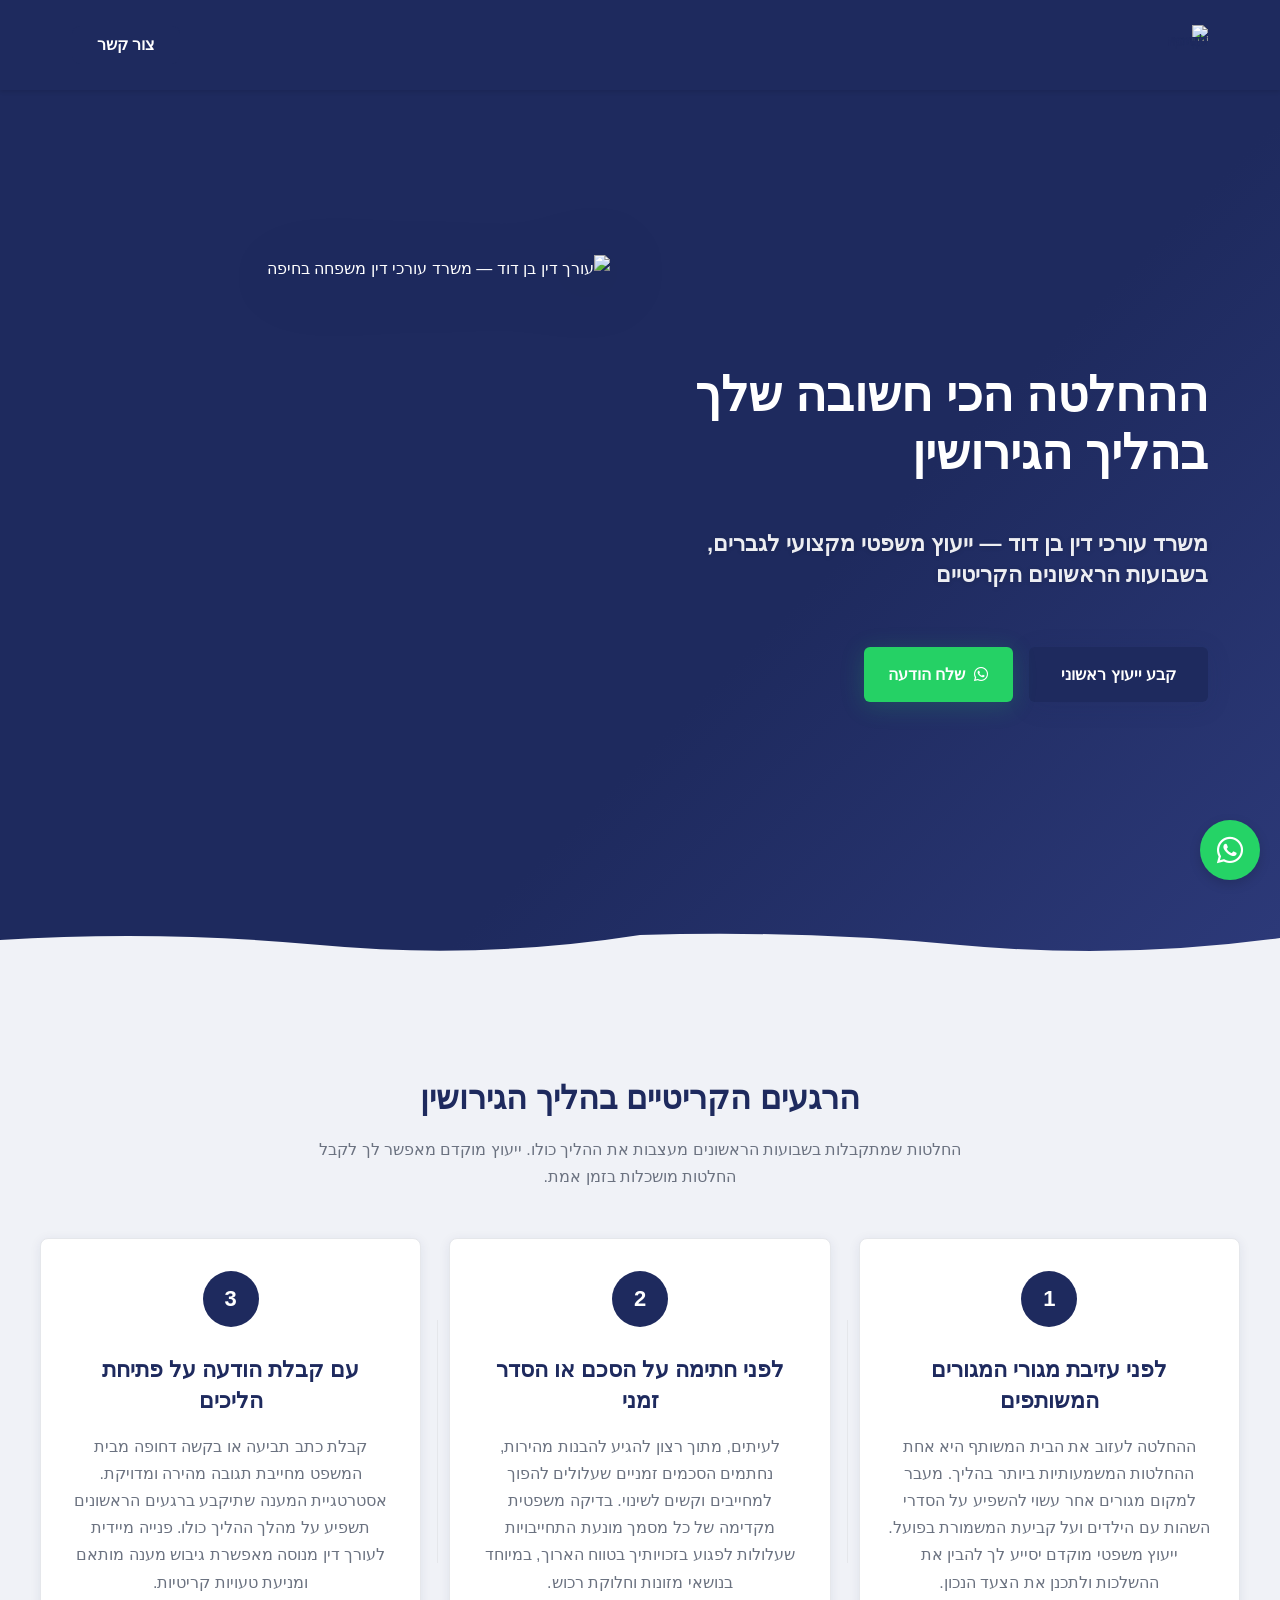
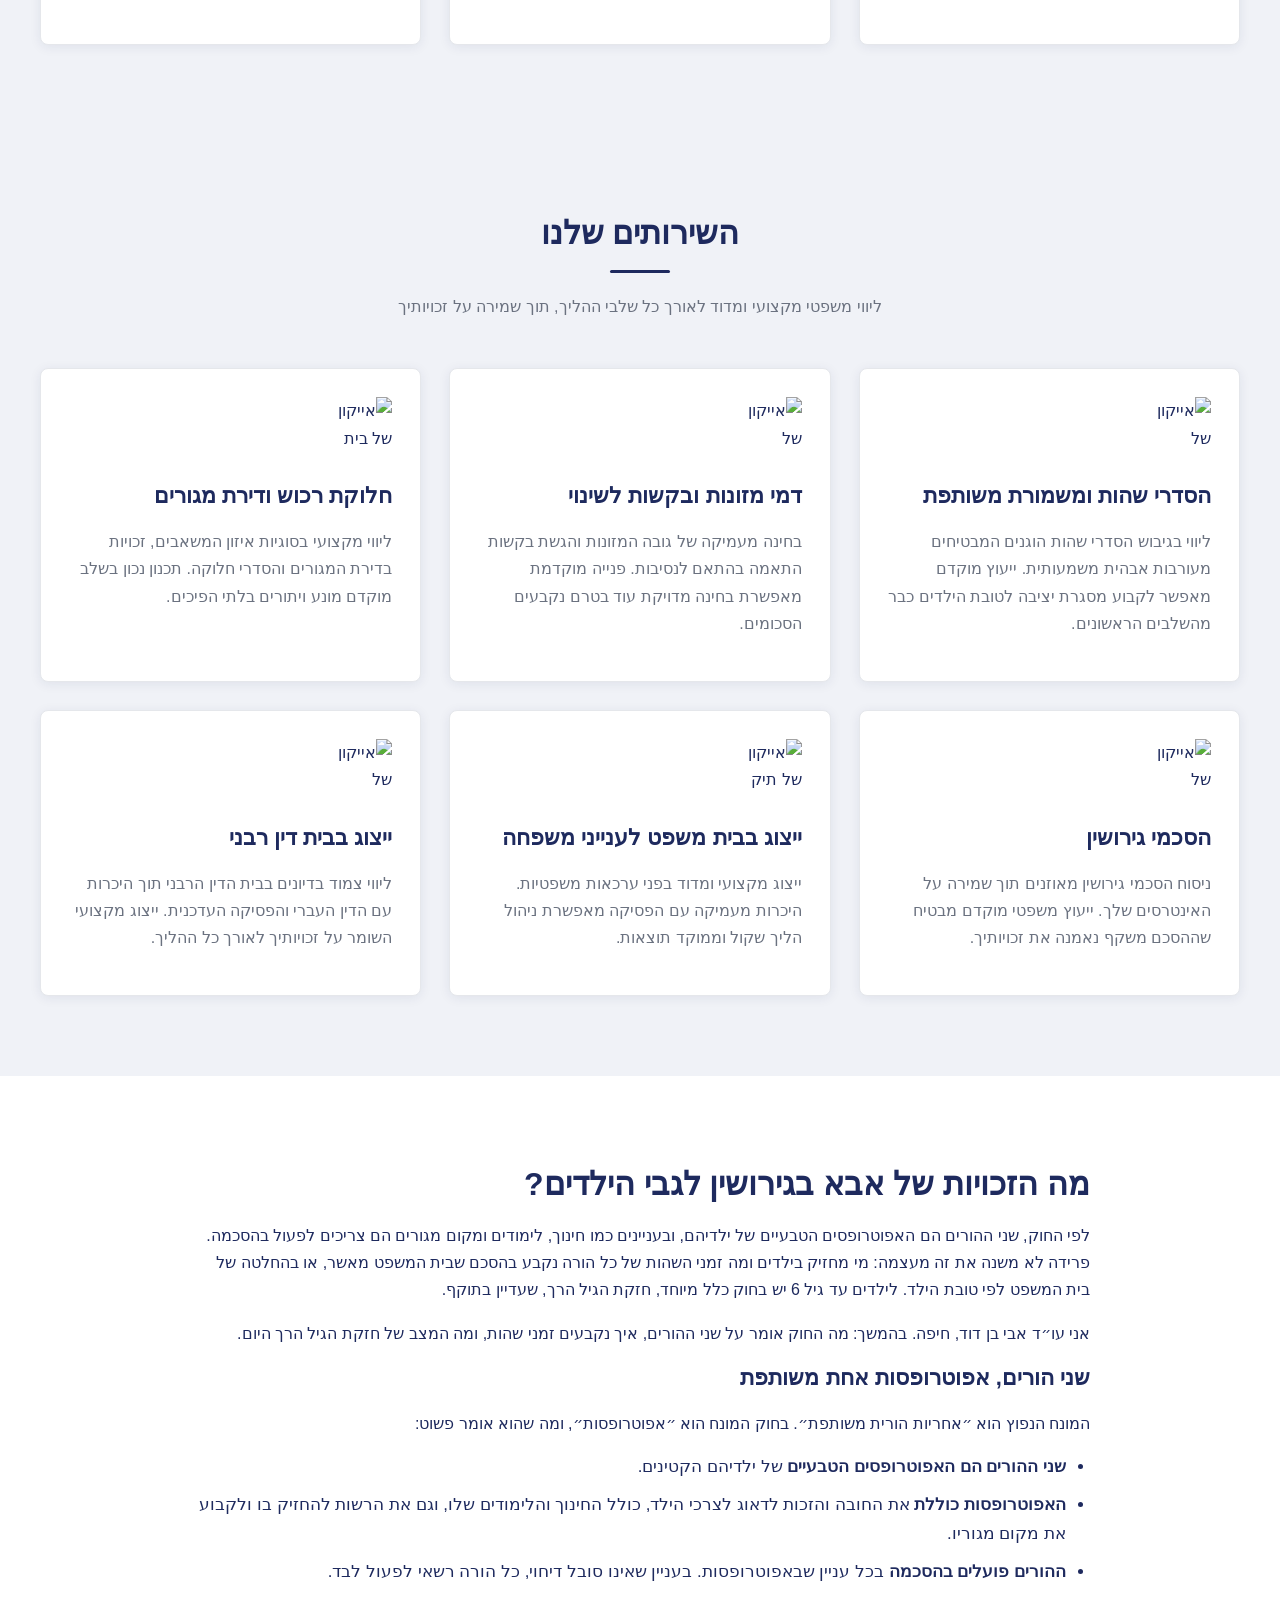
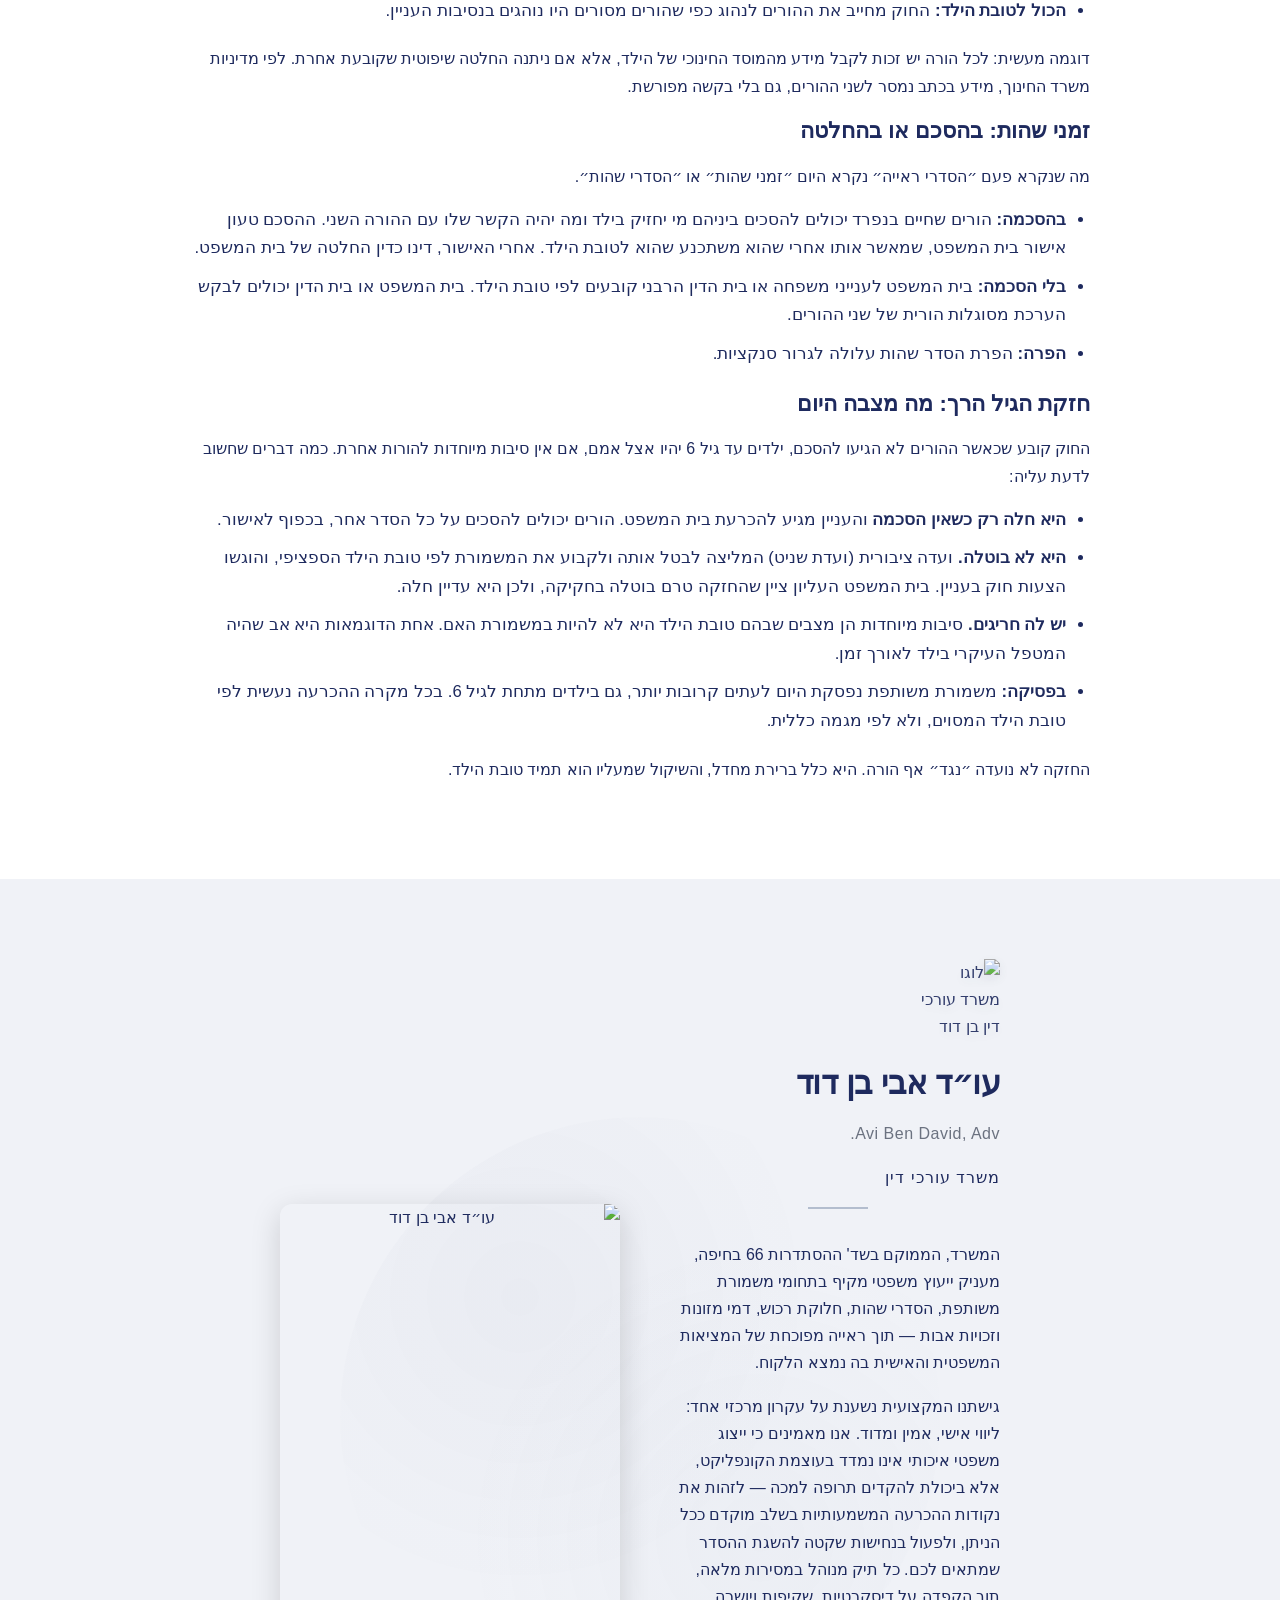
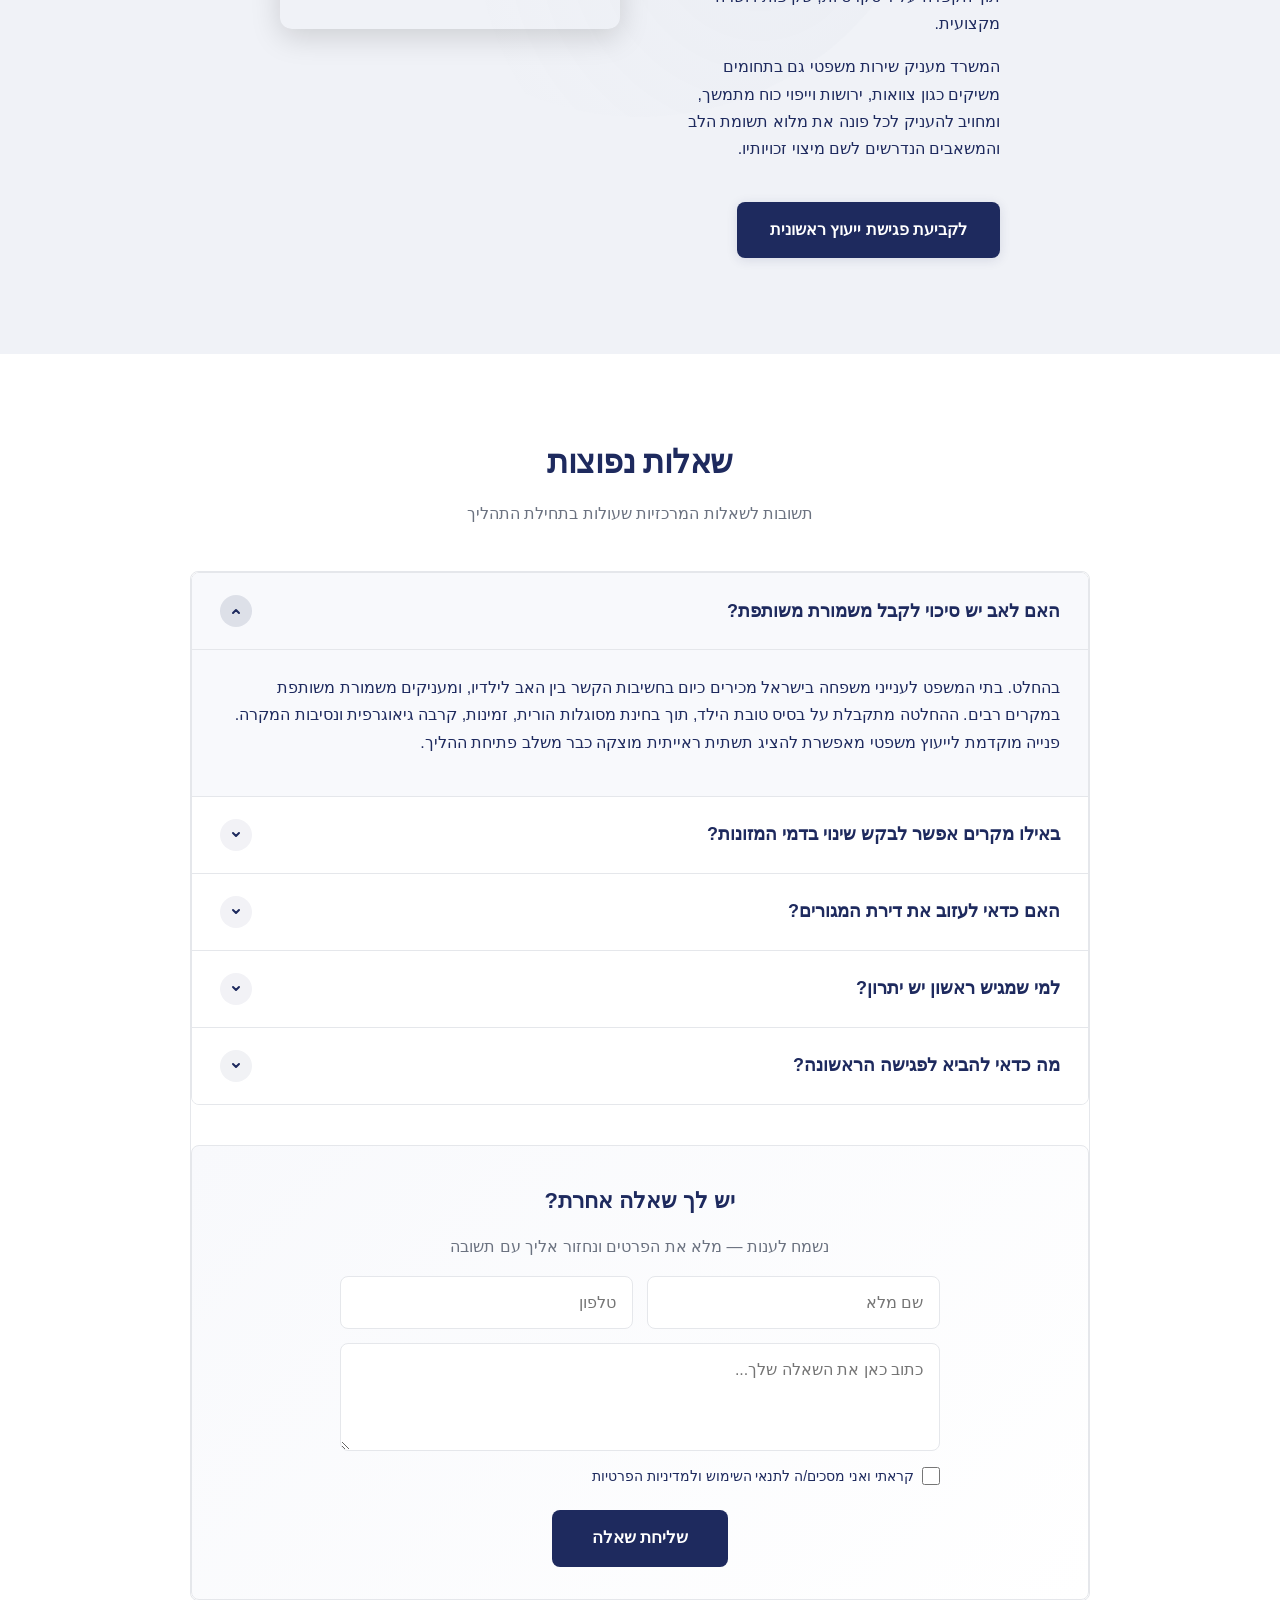
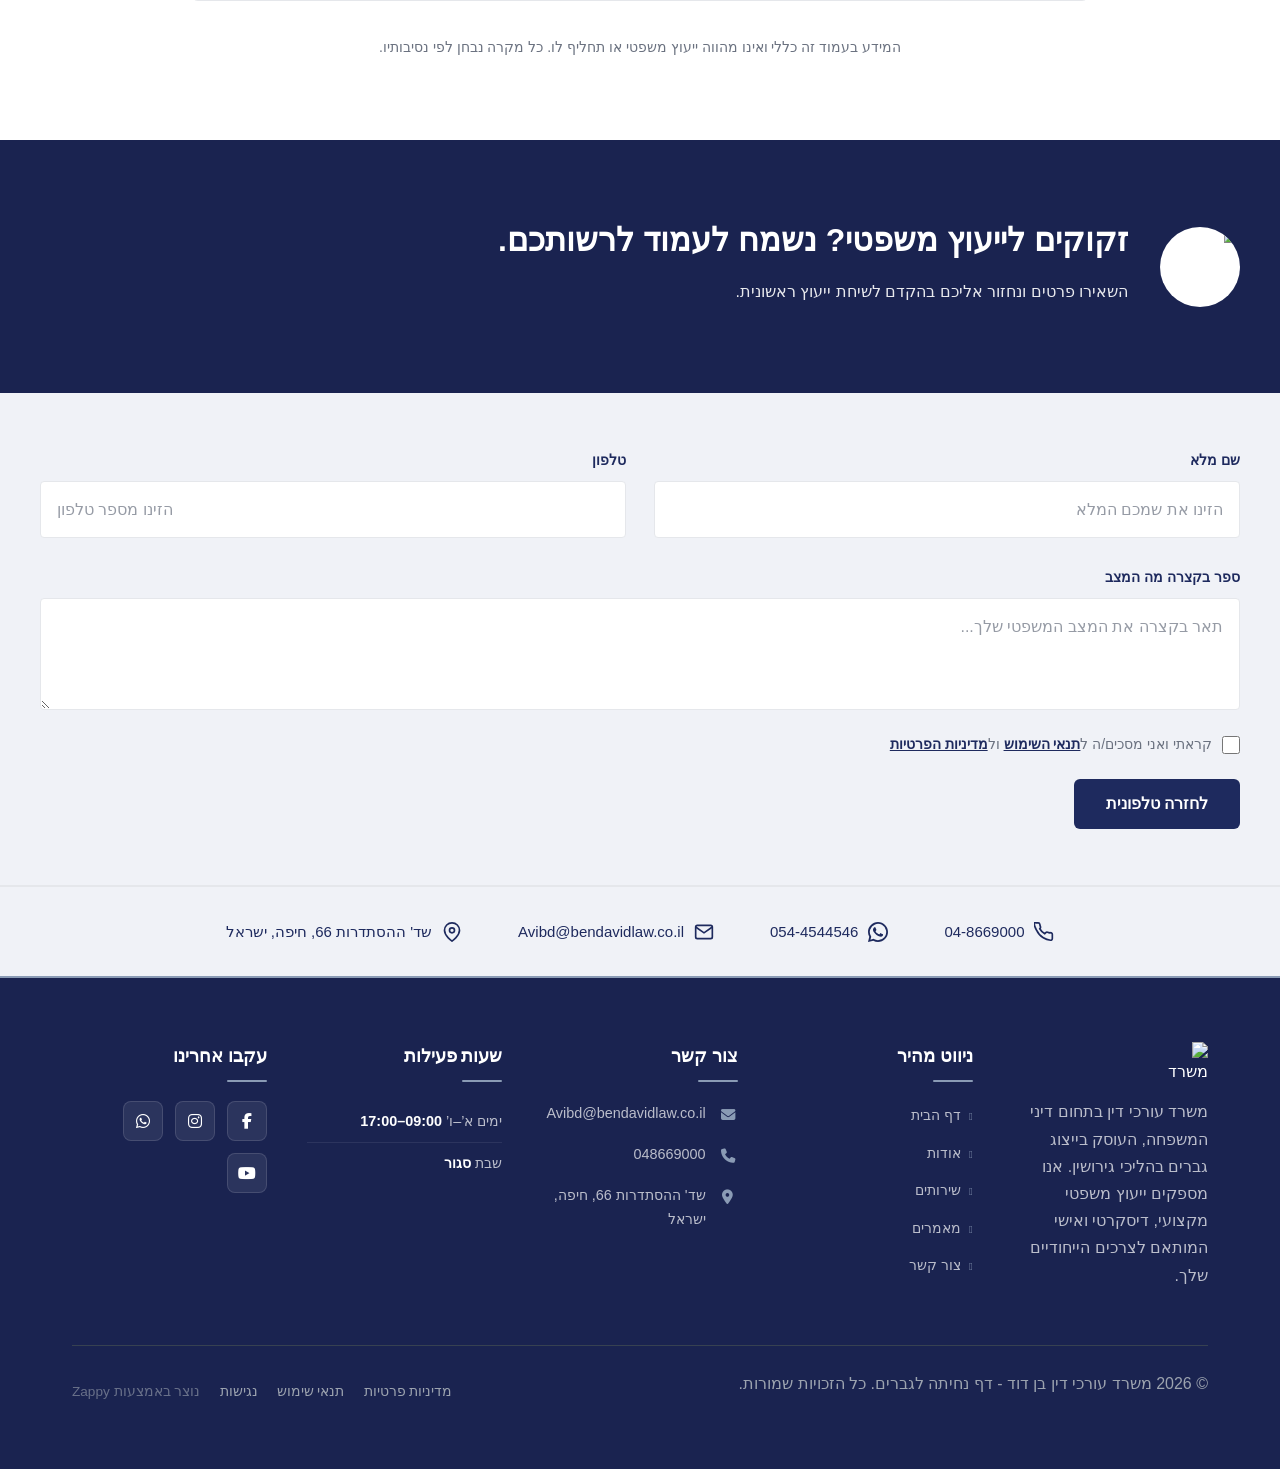
==== commit 43a1405b: "Background sync: Progressive GitHub Sync" ====
--- a/public/index.html
+++ b/public/index.html
@@ -1 +1 @@
-<!doctype html><html dir="rtl" lang="he"><head><meta charset="UTF-8"><meta content="width=device-width,initial-scale=1" name="viewport"><meta content="index, follow" name="robots"><title>עורך דין גירושין לגברים – הגן על עתידך כבר מהיום — משרד עורכי דין בן דוד - דף נחיתה לגברים</title><meta content="ההחלטות הראשונות בגירושין הן הקריטיות ביותר לעתידך. משרד עו״ד בן דוד מעניק ייעוץ משפטי מוקדם, שקול ומגן לגברים בחיפה. ייעוץ ראשוני ללא התחייבות: 04-8669000." name="description"><meta content="עורך דין גירושין לגברים, עורך דין לגברים בגירושין, זכויות הגבר בגירושין, עורך דין משפחה חיפה, ייעוץ גירושין ראשוני" name="keywords"><link href="/assets/favicon.ico" rel="icon" type="image/x-icon"><link href="/assets/favicon-16x16.png" rel="icon" type="image/png" sizes="16x16"><link href="/assets/favicon-32x32.png" rel="icon" type="image/png" sizes="32x32"><link href="/assets/favicon-48x48.png" rel="icon" type="image/png" sizes="48x48"><link href="/assets/favicon-192x192.png" rel="icon" type="image/png" sizes="192x192"><link href="/assets/favicon-512x512.png" rel="icon" type="image/png" sizes="512x512"><link href="/assets/apple-touch-icon.png" rel="apple-touch-icon"><script>!function(){"use strict";var t="151c5505-64e9-41e4-9a7b-082416f69f27",e="https://api.zappy5.com/api/analytics/track",a=18e5,n=2592e6,o=!0,i=!0,r=!0;var s=function(){var e="zappy_visitor_"+t,a=null;try{if(a=localStorage.getItem(e)){var o=JSON.parse(a),i=Date.now();if(i-o.created<n)return o.lastSeen=i,localStorage.setItem(e,JSON.stringify(o)),o.id}}catch(t){console.warn("Zappy Analytics: LocalStorage not available")}var r="zv_"+Date.now()+"_"+Math.random().toString(36).substr(2,9);try{localStorage.setItem(e,JSON.stringify({id:r,created:Date.now(),lastSeen:Date.now()}))}catch(t){}return r}(),c=function(){var e="zappy_session_"+t,n=null;try{if(n=sessionStorage.getItem(e)){var o=JSON.parse(n),i=Date.now();if(i-o.timestamp<a)return o.timestamp=i,sessionStorage.setItem(e,JSON.stringify(o)),o.id}}catch(t){console.warn("Zappy Analytics: SessionStorage not available")}var r="zs_"+Date.now()+"_"+Math.random().toString(36).substr(2,9);try{sessionStorage.setItem(e,JSON.stringify({id:r,timestamp:Date.now()}))}catch(t){}return r}();function l(a,n){n=n||{};var o={website_id:t,event_type:a,page_path:window.location.pathname,referrer:document.referrer||"direct",visitor_id:s,session_id:c,metadata:n};if(navigator.sendBeacon){var i=new Blob([JSON.stringify(o)],{type:"application/json"});navigator.sendBeacon(e,i)}else fetch(e,{method:"POST",headers:{"Content-Type":"application/json"},body:JSON.stringify(o),keepalive:!0}).catch(function(t){console.warn("Zappy Analytics: Failed to track event",t)})}o&&l("pageview",{title:document.title,url:window.location.href}),i&&document.addEventListener("click",function(t){var e=t.target;if("BUTTON"===e.tagName||e.closest("button")){var a="BUTTON"===e.tagName?e:e.closest("button");l("click",{element:"button",text:a.textContent.trim().substring(0,100),id:a.id||null,class:a.className||null})}else if("A"===e.tagName||e.closest("a")){var n="A"===e.tagName?e:e.closest("a");l("navigation",{element:"link",text:n.textContent.trim().substring(0,100),href:n.href,external:n.hostname!==window.location.hostname})}},!0),r&&document.addEventListener("submit",function(t){var e=t.target;l("form_submit",{form_id:e.id||null,form_name:e.name||null,form_action:e.action||null,form_method:e.method||"GET"})},!0);var m=Date.now();window.addEventListener("beforeunload",function(){l("page_unload",{time_on_page:Math.floor((Date.now()-m)/1e3),page_path:window.location.pathname})}),window.zappyAnalytics={track:l,getVisitorId:function(){return s},getSessionId:function(){return c}}}()</script><script>!function(){"use strict";if(!window.zappyFireMarketingEvent){var t={begin_checkout:"checkout_started",purchase:"checkout_complete",add_to_cart:"add_to_cart",view_product:"view_product"},e={whatsapp_click:{ga4:"contact",meta:"Contact",gtm:"whatsapp_click",ecom:!1},phone_click:{ga4:"contact",meta:"Contact",gtm:"phone_click",ecom:!1},contact_form_submitted:{ga4:"generate_lead",meta:"Lead",gtm:"contact_form_submitted",ecom:!1},checkout_started:{ga4:"begin_checkout",meta:"InitiateCheckout",gtm:"begin_checkout",ecom:!0},checkout_complete:{ga4:"purchase",meta:"Purchase",gtm:"purchase",ecom:!0},product_inquiry:{ga4:"generate_lead",meta:"Lead",gtm:"product_inquiry",ecom:!1},add_to_cart:{ga4:"add_to_cart",meta:"AddToCart",gtm:"add_to_cart",ecom:!0},view_product:{ga4:"view_item",meta:"ViewContent",gtm:"view_item",ecom:!0}};window.zappyFlushPendingMetaEvents=l,window.zappyFireMarketingEvent=function(r,n,o){try{o=o||{};var p=t[r]||r,d=e[p];if(!d)return;(n=n||{}).pagePath||n.page_path||(n.pagePath=a());var l="",m=!1,s=!1;if("checkout_complete"===p&&(m=!(!(l=String(n.orderId||n.order_id||n.transaction_id||""))||!function(t){if(!t)return!1;try{return"1"===window.sessionStorage.getItem(c(t))}catch(t){return!1}}(l)),s=!(!l||!u(l)),m&&s))return;if(!o.skipFirstParty&&!m)try{window.zappyAnalytics&&"function"==typeof window.zappyAnalytics.track&&window.zappyAnalytics.track(p,n)}catch(t){}if(!m){try{if(window.dataLayer=window.dataLayer||[],d.ecom){var _=i(p,n),h={};_.transaction_id&&(h.transaction_id=_.transaction_id),null!=_.value&&(h.value=_.value),_.currency&&(h.currency=_.currency),_.items&&(h.items=_.items),window.dataLayer.push({ecommerce:null}),window.dataLayer.push({event:d.gtm,ecommerce:h}),"checkout_complete"!==p&&"checkout_started"!==p||(window.dataLayer.push({ecommerce:null}),window.dataLayer.push({event:p,ecommerce:h}))}else{var w={event:d.gtm};for(var f in n)Object.prototype.hasOwnProperty.call(n,f)&&(w[f]=n[f]);window.dataLayer.push(w)}}catch(t){}l&&function(t){if(t)try{window.sessionStorage.setItem(c(t),"1")}catch(t){}}(l)}}catch(t){}};var r=Object.create(null);document.addEventListener("click",function(t){try{var e=t.target;if(!e)return;var r=s(e,".whatsapp-float, a.whatsapp-float, [data-zappy-whatsapp]"),n=function(t){for(var e=t;e&&e!==document;){if("A"===e.tagName)return e;e=e.parentElement}return null}(e),i=n&&n.href||"";if(r||n&&function(t){if(!t)return!1;var e=String(t).toLowerCase();return-1!==e.indexOf("wa.me/")||-1!==e.indexOf("api.whatsapp.com")||-1!==e.indexOf("whatsapp.com/send")||0===e.indexOf("whatsapp:")}(i)){if(!m("wa:"+i)){var c=r?"float":"link";window.zappyFireMarketingEvent("whatsapp_click",{source:c,href:i||null,pagePath:a()})}return}var o=s(e,".phone-header-btn, .nav-phone-btn, .call-btn, [data-zappy-phone]"),u="";if(n&&n.href&&0===String(n.href).toLowerCase().indexOf("tel:")?u=n.href:o&&o.href&&0===String(o.href).toLowerCase().indexOf("tel:")&&(u=o.href),o||u){var p="";return u&&(p=String(u).replace(/^tel:/i,"").trim()),void(m("tel:"+(p||o&&o.id||"btn"))||window.zappyFireMarketingEvent("phone_click",{source:o?"button":"link",phone:p||null,href:u||null,pagePath:a()}))}}catch(t){}},!0)}function a(){try{if(window.ZAPPY_CONFIG&&window.ZAPPY_CONFIG.currentPagePath)return window.ZAPPY_CONFIG.currentPagePath}catch(t){}try{return window.location.pathname||"/"}catch(t){return"/"}}function n(t){var e=(t=t||{}).items||t.cartItems||t.cart_items||t.lineItems||[];Array.isArray(e)||(e=[]);for(var r=[],a=0;a<e.length;a++){var n=e[a];if(n&&"object"==typeof n){var i=String(n.item_id||n.productId||n.product_id||n.id||"").trim(),c=String(n.item_name||n.productName||n.product_name||n.name||"").trim(),o=parseFloat(null!=n.price?n.price:null!=n.unitPrice?n.unitPrice:0)||0,u=Math.max(1,parseInt(null!=n.quantity?n.quantity:null!=n.qty?n.qty:1,10)||1);(i||c)&&r.push({item_id:i||c,item_name:c||i,price:o,quantity:u})}}return r}function i(t,e){var r=n(e=e||{}),i=parseFloat(null!=e.value?e.value:null!=e.total?e.total:0)||0,c=String(e.currency||"USD").toUpperCase();if("checkout_complete"===t)return{transaction_id:String(e.transaction_id||e.orderId||e.order_id||e.orderNumber||"")||void 0,value:i,currency:c,items:r};if("checkout_started"===t)return{value:i,currency:c,items:r};if("add_to_cart"===t){var o=r.length?r:[{item_id:String(e.productId||e.product_id||""),item_name:String(e.productName||e.product_name||""),price:parseFloat(null!=e.value?e.value:null!=e.price?e.price:0)||0,quantity:parseInt(null!=e.quantity?e.quantity:1,10)||1}].filter(function(t){return t.item_id||t.item_name});return{value:i||(o[0]?o[0].price*o[0].quantity:0),currency:c,items:o}}if("view_product"===t){var u=r.length?r:[{item_id:String(e.productId||e.product_id||""),item_name:String(e.productName||e.product_name||""),price:parseFloat(null!=e.price?e.price:null!=e.value?e.value:0)||0,quantity:1}].filter(function(t){return t.item_id||t.item_name});return{currency:c,value:i||(u[0]?u[0].price:0),items:u}}return"whatsapp_click"===t||"phone_click"===t?{method:"whatsapp_click"===t?"whatsapp":"phone",page_path:e.pagePath||a()}:"contact_form_submitted"===t||"product_inquiry"===t?{page_path:e.pagePath||a()}:e}function c(t){return"zappy_purchase_fired_"+String(t||"")}function o(t){return"zappy_purchase_meta_fired_"+String(t||"")}function u(t){if(!t)return!1;try{return"1"===window.sessionStorage.getItem(o(t))}catch(t){return!1}}function p(t){if(t)try{window.sessionStorage.setItem(o(t),"1")}catch(t){}}function d(){try{return Array.isArray(window.__zappyPendingMetaEvents)||(window.__zappyPendingMetaEvents=[]),window.__zappyPendingMetaEvents}catch(t){return[]}}function l(){if("function"==typeof window.fbq){var t=d().slice();try{window.__zappyPendingMetaEvents=[]}catch(t){}for(var e=0;e<t.length;e++){var r=t[e];if(r&&r.eventName&&(!r.orderId||!u(r.orderId)))try{window.fbq("track",r.eventName,r.params||{}),r.orderId&&p(r.orderId)}catch(t){}}}}function m(t){var e=Date.now();return!!(r[t]&&e-r[t]<800)||(r[t]=e,!1)}function s(t,e){return t&&t.closest?t.closest(e):null}}()</script><meta content="עורך דין גירושין לגברים – הגן על עתידך כבר מהיום — משרד עורכי דין בן דוד - דף נחיתה לגברים" property="og:title"><meta content="ההחלטות הראשונות בגירושין הן הקריטיות ביותר לעתידך. משרד עו״ד בן דוד מעניק ייעוץ משפטי מוקדם, שקול ומגן לגברים בחיפה. ייעוץ ראשוני ללא התחייבות: 04-8669000." property="og:description"><meta content="summary_large_image" name="twitter:card"><meta content="עורך דין גירושין לגברים – הגן על עתידך כבר מהיום — משרד עורכי דין בן דוד - דף נחיתה לגברים" name="twitter:title"><meta content="ההחלטות הראשונות בגירושין הן הקריטיות ביותר לעתידך. משרד עו״ד בן דוד מעניק ייעוץ משפטי מוקדם, שקול ומגן לגברים בחיפה. ייעוץ ראשוני ללא התחייבות: 04-8669000." name="twitter:description"><script type="application/ld+json">{"@context":"https://schema.org","@graph":[{"@type":"LocalBusiness","@id":"https://gvarim.bendavidlaw.co.il#organization","name":"משרד עורכי דין בן דוד - דף נחיתה לגברים","url":"https://gvarim.bendavidlaw.co.il","description":"Ben David Law Office is a family law firm based in Haifa, Israel, specializing in divorce proceedings for men. The firm's communication philosophy is deliberately measured and non-adversarial — the core message centers on the critical importance of early legal consultation, as key decisions in divorce proceedings are often made in the first weeks. The tone is protective and professional, avoiding any language that frames the process as a battle or positions the opposing party as an enemy. The firm's value proposition is timing-based urgency rather than blame-based urgency.","address":{"@type":"PostalAddress","streetAddress":"שד' ההסתדרות 66, חיפה, ישראל"},"contactPoint":[{"@type":"ContactPoint","contactType":"customer service","email":"Avibd@bendavidlaw.co.il","telephone":"048669000"}]},{"@type":"WebSite","@id":"https://gvarim.bendavidlaw.co.il#website","url":"https://gvarim.bendavidlaw.co.il","name":"משרד עורכי דין בן דוד - דף נחיתה לגברים","publisher":{"@id":"https://gvarim.bendavidlaw.co.il#organization"}},{"@type":"ContactPage","@id":"https://gvarim.bendavidlaw.co.il#contactpage","url":"https://gvarim.bendavidlaw.co.il","name":"עורך דין גירושין לגברים – הגן על עתידך כבר מהיום — משרד עורכי דין בן דוד - דף נחיתה לגברים","mainEntity":{"@id":"https://gvarim.bendavidlaw.co.il#organization"},"potentialAction":{"@type":"CommunicateAction","target":{"@type":"EntryPoint","urlTemplate":"https://gvarim.bendavidlaw.co.il/api/email/contact-form","actionPlatform":["http/method=POST"],"contentType":"application/json"},"instrument":[{"@type":"PropertyValue","name":"name","propertyID":"text","valueRequired":true,"description":"הזינו את שמכם המלא"},{"@type":"PropertyValue","name":"phone","propertyID":"tel","valueRequired":true,"description":"הזינו מספר טלפון"},{"@type":"PropertyValue","name":"message","propertyID":"textarea","valueRequired":true,"description":"תאר בקצרה את המצב המשפטי שלך..."},{"@type":"PropertyValue","name":"privacy_consent","propertyID":"checkbox","valueRequired":true}]}},{"@type":"FAQPage","@id":"https://gvarim.bendavidlaw.co.il#faq","mainEntity":[{"@type":"Question","name":"האם לאב יש סיכוי לקבל משמורת משותפת?","acceptedAnswer":{"@type":"Answer","text":"בהחלט. בתי המשפט לענייני משפחה בישראל מכירים כיום בחשיבות הקשר בין האב לילדיו, ומעניקים משמורת משותפת במקרים רבים. ההחלטה מתקבלת על בסיס טובת הילד, תוך בחינת מסוגלות הורית, זמינות, קרבה גיאוגרפית ונסיבות המקרה. פנייה מוקדמת לייעוץ משפטי מאפשרת להציג תשתית ראייתית מוצקה כבר משלב פתיחת ההליך."}},{"@type":"Question","name":"באילו מקרים אפשר לבקש שינוי בדמי המזונות?","acceptedAnswer":{"@type":"Answer","text":"בקשה לשינוי דמי מזונות אפשר להגיש כאשר חל שינוי נסיבות מהותי — למשל שינוי בהכנסות אחד הצדדים, מעבר למשמורת משותפת בפועל, שינוי בצורכי הילדים, או שינוי במצב הבריאותי. חשוב להבין כי עדכון דמי המזונות אינו אוטומטי, ויש להוכיח את השינוי בפני הערכאה המוסמכת. תיעוד מסודר וליווי משפטי נכון מגדילים משמעותית את הסיכוי להפחתה."}},{"@type":"Question","name":"האם כדאי לעזוב את דירת המגורים?","acceptedAnswer":{"@type":"Answer","text":"עזיבת דירת המגורים היא אחת ההחלטות המורכבות והמשמעותיות בהליך גירושין, ויש לה השלכות מרחיקות לכת על חלוקת הרכוש, הסדרי השהות ואף על תביעות עתידיות. במקרים רבים, עזיבה ללא הסדרה משפטית מראש עלולה להתפרש כוויתור על זכויות. כדאי שלא לקבל החלטה כזו לפני התייעצות עם עורך דין, שיבחן את מכלול הנסיבות הספציפיות שלך."}},{"@type":"Question","name":"למי שמגיש ראשון יש יתרון?","acceptedAnswer":{"@type":"Answer","text":"הגשת תביעה ראשונה אינה מעניקה יתרון אוטומטי, אך היא מאפשרת לך להכתיב את מסגרת הדיון הראשונית ואת הערכאה שבה יתברר ההליך. מי שפונה מוקדם לייעוץ משפטי נהנה מיכולת להתכונן, לאסוף מסמכים ולהציג עמדה מגובשת — בעוד שמי שממתין עלול למצוא עצמו מגיב לנסיבות שנקבעו בלעדיו. היתרון האמיתי הוא בתזמון, לא ביריבות."}},{"@type":"Question","name":"מה כדאי להביא לפגישה הראשונה?","acceptedAnswer":{"@type":"Answer","text":"לפגישת הייעוץ הראשונה כדאי להביא תעודת זהות, כתובה או הסכם ממון (אם קיים), תלושי שכר עדכניים, דפי חשבון בנק, מידע על נכסים וחובות משותפים, וכל מסמך משפטי קיים הנוגע להליך. ככל שיש לך מידע על הכנסות בת הזוג, הבא גם אותו. הפגישה חסויה לחלוטין, וכל פרט שתשתף יישמר בסודיות מלאה."}}]}]}</script><meta content="website" property="og:type"><meta content="he_IL" property="og:locale"><link href="https://fonts.googleapis.com/css2?family=Assistant:wght@400;500;600;700&amp;display=swap" rel="stylesheet"><link href="https://fonts.googleapis.com" rel="preconnect"><link href="https://fonts.gstatic.com" rel="preconnect" crossorigin=""><style>.skip-link{position:absolute;top:0;left:0;transform:translateY(-200%);padding:12px 18px;background:var(--bg-dark,#1a1a1a);color:var(--text-light,#fff);font-weight:600;border-radius:0 0 8px 0;z-index:10000}.skip-link:focus{transform:none;outline:2px solid var(--ring,#fff);outline-offset:2px}:focus-visible{outline:2px solid var(--ring,currentColor);outline-offset:3px}</style><link href="/assets/favicon.ico" rel="icon" type="image/x-icon"><link href="/assets/favicon-16x16.png" rel="icon" type="image/png" sizes="16x16"><link href="/assets/favicon-32x32.png" rel="icon" type="image/png" sizes="32x32"><link href="/assets/favicon-48x48.png" rel="icon" type="image/png" sizes="48x48"><link href="/assets/favicon-192x192.png" rel="icon" type="image/png" sizes="192x192"><link href="/assets/favicon-512x512.png" rel="icon" type="image/png" sizes="512x512"><link href="/assets/apple-touch-icon.png" rel="apple-touch-icon"><link href="https://cdn.jsdelivr.net/npm/vanilla-cookieconsent@3/dist/cookieconsent.css" rel="stylesheet"><script>function gtag(){dataLayer.push(arguments)}window.dataLayer=window.dataLayer||[],gtag("consent","default",{ad_storage:"denied",ad_user_data:"denied",ad_personalization:"denied",analytics_storage:"denied",wait_for_update:500})</script><script>!function(e,t,a,n){e[n]=e[n]||[],e[n].push({"gtm.start":(new Date).getTime(),event:"gtm.js"});var g=t.getElementsByTagName(a)[0],m=t.createElement(a);m.async=!0,m.src="https://www.googletagmanager.com/gtm.js?id=GTM-TN44STVH",g.parentNode.insertBefore(m,g)}(window,document,"script","dataLayer")</script><style data-zappy-section-v2-css="true">.index-hero-section{position:relative;background-color:var(--bg-dark);background-image:linear-gradient(135deg,#1e2a5e 60%,#2d3a7a 100%);color:var(--text-light);overflow:visible;padding:0;min-height:100vh;display:flex;align-items:center;padding-bottom:80px}.index-hero-section .hero-container{max-width:1200px;margin:0 auto;padding:120px 32px 60px;display:grid;grid-template-columns:1fr 1fr;gap:60px;align-items:center;direction:rtl;width:100%}.index-hero-section .hero-text{display:flex;flex-direction:column;gap:24px;text-align:right;position:relative;z-index:10}.index-hero-section .hero-text h1{font-size:3rem;font-weight:800;line-height:1.2;color:var(--text-light);margin:0}.index-hero-section .hero-text h3{font-size:1.375rem;font-weight:400;line-height:1.6;color:var(--text-light);margin:0;max-width:540px;opacity:.92;text-shadow:0 1px 6px rgba(0,0,0,.18)}.index-hero-section .hero-ctas{display:flex;flex-wrap:wrap;gap:16px;margin-top:16px}.index-hero-section .btn-primary{display:inline-flex;align-items:center;justify-content:center;background:var(--primary);color:#fff;padding:14px 32px;font-size:16px;font-weight:700;border-radius:6px;text-decoration:none;transition:background .25s ease,box-shadow .25s ease;box-shadow:0 4px 24px rgba(30,42,94,.14);border:none;cursor:pointer;white-space:nowrap}.index-hero-section .btn-primary:hover{background:var(--secondary);box-shadow:0 6px 28px rgba(30,42,94,.22)}.index-hero-section .btn-whatsapp{display:inline-flex;align-items:center;gap:8px;background:#25d366;color:#fff;padding:12px 24px;font-size:16px;font-weight:600;border-radius:6px;text-decoration:none;transition:background .25s ease,box-shadow .25s ease;box-shadow:0 4px 24px rgba(37,211,102,.2);border:none;cursor:pointer;white-space:nowrap}.index-hero-section .btn-whatsapp:hover{background:#1da851;box-shadow:0 6px 28px rgba(37,211,102,.28)}.index-hero-section .hero-image{position:relative;z-index:10;display:flex;align-items:center;justify-content:center}.index-hero-section .hero-image img{width:100%;height:auto;max-height:650px;object-fit:contain;display:block;filter:drop-shadow(0 8px 32px rgba(0,0,0,.25));border-radius:0}.index-hero-section .hero-divider-wrapper{position:absolute;bottom:0;left:0;width:100%;height:80px;pointer-events:none;z-index:5}.index-hero-section .hero-divider-wrapper svg{display:block;width:100%;height:100%}@media (max-width:768px){.index-hero-section{min-height:auto;padding-bottom:60px}.index-hero-section .hero-container{grid-template-columns:1fr;gap:40px;padding:100px 16px 40px}.index-hero-section .hero-text{order:2;text-align:center;align-items:center}.index-hero-section .hero-text h1{font-size:2.25rem}.index-hero-section .hero-text h3{font-size:1.2rem;max-width:100%}.index-hero-section .hero-ctas{justify-content:center;width:100%}.index-hero-section .hero-image{order:1;max-width:320px;margin:0 auto}.index-hero-section .hero-image img{max-height:420px}.index-hero-section .hero-divider-wrapper{height:60px}}.hero .hero-title,.hero h1,.hero-section h1,.hero-title,[class*=hero-] h1,[class~=hero] h1{font-size:48px!important;line-height:1.2!important}@media (max-width:1024px){.hero .hero-title,.hero h1,.hero-section h1,.hero-title,[class*=hero-] h1,[class~=hero] h1{font-size:36px!important}}@media (max-width:768px){.hero .hero-title,.hero h1,.hero-section h1,.hero-title,[class*=hero-] h1,[class~=hero] h1{font-size:28px!important}}</style><noscript><iframe height="0" src="https://www.googletagmanager.com/ns.html?id=GTM-TN44STVH" style="display:none;visibility:hidden" width="0"></iframe></noscript><style id="zappy-critical-above-fold-css">html{box-sizing:border-box;-webkit-text-size-adjust:100%}*,::after,::before{box-sizing:inherit}body{margin:0;min-width:320px;overflow-x:clip}img,svg,video{max-width:100%;height:auto}main{display:block}.container{width:min(100% - 32px,1200px);margin-inline:auto}.navbar,header .navbar,header[role=banner],nav.navbar{position:relative;z-index:1000;width:100%}.nav-container,.navbar .container{display:flex;align-items:center;justify-content:space-between;min-height:64px}.logo,.logo-link img{display:block;width:35px;height:35px;object-fit:contain}#navMenu,.nav-menu{list-style:none;margin:0;padding:0}#navMenu a,.nav-menu a,.navbar .nav-links a,.navbar a{color:inherit;text-decoration:none}#navMenu .sub-menu,.nav-menu .sub-menu,.navbar .sub-menu{display:none}.fa,.fa-brands,.fa-regular,.fa-solid,.fab,.far,.fas{display:inline-block;min-width:1em;text-align:center}html:not(#zappy-noop) .navbar:has(.nav-ecommerce-icons)>.phone-header-btn,html:not(#zappy-noop)[data-zappy-site-type=ecommerce] .phone-header-btn{display:none!important;visibility:hidden!important;width:0!important;height:0!important;pointer-events:none!important}.zappy-preview-empty-store-cta{display:none!important;visibility:hidden!important;height:0!important;max-height:0!important;overflow:hidden!important;margin:0!important;padding:0!important;border:0!important;box-shadow:none!important}.zappy-catalog-menu{background:var(--surface-color,var(--surface,linear-gradient(135deg,#f8f9fa 0,#fff 100%)));border-bottom:1px solid var(--border-color,#e5e7eb);padding:0;position:sticky;top:0;z-index:90}.zappy-catalog-menu.rtl,.zappy-catalog-menu[dir=rtl]{direction:rtl}.zappy-catalog-menu.ltr,.zappy-catalog-menu[dir=ltr]{direction:ltr}.catalog-menu-container{max-width:1440px;margin:0 auto;display:flex;align-items:center;gap:8px;padding:10px 24px;overflow:visible}.catalog-menu-categories,.catalog-menu-list{display:flex;align-items:center;gap:4px;flex-wrap:wrap;margin:0;padding:0;list-style:none}.catalog-menu-item{display:inline-flex;align-items:center;padding:8px 16px;font-size:14px;font-weight:500;color:var(--text-color,var(--text,#374151));text-decoration:none;border-radius:20px;white-space:nowrap}.catalog-menu-all{background:var(--primary-color,var(--primary,#111));color:var(--text-light,#fff)!important}.catalog-menu-parent{position:relative;display:inline-flex;align-items:center}.catalog-menu-trigger{display:inline-flex;align-items:center;gap:6px}.catalog-menu-chevron{flex-shrink:0}.catalog-menu-parent>.sub-menu{display:none!important;visibility:hidden!important;opacity:0!important;pointer-events:none!important}.hero-section,.index-hero-section,section[class*=hero]{position:relative;overflow:hidden}.hero-section,.index-hero-section{min-height:560px}section[data-hero-type*=fullscreen]{min-height:100vh}.hero-bg-image,.hero-bg-wrapper,section[class*=hero] [class*=hero-bg]{position:absolute;inset:0;width:100%;height:100%}.hero-bg-image img,.hero-bg-wrapper img,section[class*=hero] [data-hero-bg],section[class*=hero] img[data-hero-background=true]{width:100%!important;height:100%!important;object-fit:cover!important;display:block}.hero-content,section[class*=hero] .container{position:relative;z-index:2}@media(max-width:768px){:root{--header-height:72px;--total-header-height:72px;--zappy-mobile-menu-top:72px}html[data-zappy-site-type=ecommerce] body{padding-top:var(--total-header-height,72px)}html[data-zappy-site-type=ecommerce] body>.navbar:not(.zappy-catalog-menu),html[data-zappy-site-type=ecommerce] body>nav.navbar{position:fixed!important;top:0;left:0;right:0;z-index:100000;width:100%;margin-bottom:0}.zappy-catalog-menu{position:fixed;top:var(--header-height,72px);left:0;right:0;z-index:99999}.nav-container,.navbar .container{min-height:60px}#navMenu,.nav-menu{max-width:100vw;overflow-x:hidden}.hero-section,.index-hero-section,section[class*=hero],section[data-hero-type*=fullscreen]{min-height:100svh}.hero-bg-image,.hero-bg-wrapper,.hero-scrim{min-height:100svh}}:root{--nav-bg:#1e2a5e}.navbar{background-color:#1e2a5e!important}/* ZAPPY_ANNOUNCEMENT_HEADER_OFFSET_CSS_V3 */ :root{--zappy-header-stack-height:calc(var(--zappy-announcement-height, 40px) + var(--header-height, 72px))}body:has(.zappy-announcement-bar) .navbar:not(.zappy-catalog-menu):not(.mobile-search-panel),body:has(.zappy-announcement-bar) header.navbar,body:has(.zappy-announcement-bar) nav.navbar:not(.zappy-catalog-menu){top:var(--zappy-announcement-height,40px)!important}[data-zappy-content-align]{display:flex!important;flex-direction:column!important}[data-zappy-content-align^=top-]{justify-content:flex-start!important}[data-zappy-content-align^=center-],[data-zappy-content-align^=lower-],[data-zappy-content-align^=upper-]{justify-content:center!important}[data-zappy-content-align^=bottom-]{justify-content:flex-end!important}[data-zappy-content-align$="-left"],[data-zappy-content-align$="-mid-left"]{align-items:flex-start!important;text-align:start!important}[data-zappy-content-align$="-center"]{align-items:center!important;text-align:center!important}[data-zappy-content-align$="-mid-right"],[data-zappy-content-align$="-right"]{align-items:flex-end!important;text-align:end!important}[data-zappy-content-align] [data-zappy-align-target]{margin-left:auto;margin-right:auto}[data-zappy-content-align$="-center"] [data-zappy-align-target],[data-zappy-content-align$="-center"] [data-zappy-align-target]>*{text-align:center!important}</style><link href="/styles.css" rel="stylesheet"><script>window.ZAPPY_WEBSITE_ID="151c5505-64e9-41e4-9a7b-082416f69f27",window.ZAPPY_API_BASE="https://api.zappy5.com"</script><link href="/assets/attached-1785998581323-6o3x5k.webp?v=1785998581323" rel="preload" as="image" fetchpriority="high"><style id="zappy-dropdown-submenu-styles">#navMenu li:has(.sub-menu),.nav-menu li:has(.sub-menu),.navbar li:has(.sub-menu),nav li:has(.sub-menu){position:relative}#navMenu .sub-menu,.nav-menu .sub-menu,.navbar .sub-menu,nav .sub-menu{display:block!important;position:absolute!important;top:100%;left:0;min-width:220px;border-radius:8px;box-shadow:0 8px 25px rgba(0,0,0,.15);padding:8px 0;opacity:0;visibility:hidden;transform:translateY(10px);transition:all .3s ease;z-index:1000;list-style:none;pointer-events:none}#navMenu li:hover>.sub-menu,.nav-menu li:hover>.sub-menu,.navbar li:hover>.sub-menu,nav li:hover>.sub-menu{opacity:1!important;visibility:visible!important;transform:translateY(0)!important;pointer-events:auto!important}.sub-menu li{list-style:none;margin:0;padding:0}.sub-menu a{display:block!important;padding:10px 16px!important;color:var(--text-dark,#333)!important;font-weight:500;text-decoration:none;white-space:nowrap;transition:background-color .2s}.sub-menu .zappy-nav-child>a{padding-left:28px!important;font-size:.9em!important;opacity:.85!important}[dir=rtl] .sub-menu .zappy-nav-child>a,html[lang=ar] .sub-menu .zappy-nav-child>a,html[lang=he] .sub-menu .zappy-nav-child>a{padding-left:10px!important;padding-right:28px!important}.sub-menu .zappy-nav-parent>a{font-weight:600!important}.sub-menu a:hover{background-color:#f5f5f5}[dir=rtl] .nav-menu .sub-menu,[dir=rtl] .navbar .sub-menu,[dir=rtl] nav .sub-menu,html[lang=ar] .nav-menu .sub-menu,html[lang=ar] .navbar .sub-menu,html[lang=ar] nav .sub-menu,html[lang=he] .nav-menu .sub-menu,html[lang=he] .navbar .sub-menu,html[lang=he] nav .sub-menu{left:auto!important;right:0!important}.sub-menu:empty,.sub-menu:not(:has(li)):not(:has(> a)),.sub-menu:not(:has(li:not(.zappy-hidden-menu-item))):not(:has(> a)){display:none!important;opacity:0!important;visibility:hidden!important;pointer-events:none!important}li:has(.menu-group-title):hover>.sub-menu{opacity:1!important;visibility:visible!important;transform:translateY(0)!important;pointer-events:auto!important}#navMenu>li>.menu-group-title,.nav-menu>li>.menu-group-title{display:inline-block;padding:.5rem 1rem;cursor:default;user-select:none}@media (max-width:768px){#navMenu .sub-menu,.nav-menu .sub-menu,.navbar .sub-menu,nav .sub-menu{position:static!important;transform:none!important;box-shadow:none!important;background:0 0!important;max-height:0;overflow:hidden;opacity:0;visibility:hidden;transition:max-height .3s ease,opacity .3s ease;padding:0!important;border-radius:0!important}#navMenu .sub-menu.mobile-expanded,.nav-menu .sub-menu.mobile-expanded,.navbar .sub-menu.mobile-expanded{max-height:none!important;overflow-y:visible!important;opacity:1!important;visibility:visible!important;padding:8px 0 8px 16px!important}[dir=rtl] .sub-menu.mobile-expanded,html[lang=he] .sub-menu.mobile-expanded{padding:8px 16px 8px 0!important}#navMenu li:hover>.sub-menu,.nav-menu li:hover>.sub-menu,.navbar li:hover>.sub-menu,nav li:hover>.sub-menu{opacity:0;visibility:hidden;pointer-events:none}#navMenu li>.sub-menu.mobile-expanded,.nav-menu li>.sub-menu.mobile-expanded,.navbar li>.sub-menu.mobile-expanded,nav li>.sub-menu.mobile-expanded{opacity:1!important;visibility:visible!important;pointer-events:auto!important}#navMenu li:has(.sub-menu),.nav-menu li:has(.sub-menu),.navbar li:has(.sub-menu),nav li:has(.sub-menu){display:flex!important;flex-wrap:wrap!important;align-items:center!important;position:relative!important;min-height:44px!important}#navMenu li:has(.sub-menu)>a,.nav-menu li:has(.sub-menu)>a,.navbar li:has(.sub-menu)>a,nav li:has(.sub-menu)>a{flex:1!important;min-width:0!important}#navMenu li:has(.sub-menu)>.menu-group-title,.nav-menu li:has(.sub-menu)>.menu-group-title,.navbar li:has(.sub-menu)>.menu-group-title,nav li:has(.sub-menu)>.menu-group-title{flex:1!important;min-width:0!important;display:flex!important;align-items:center!important;padding:12px 16px!important;min-height:44px!important;line-height:1.4!important;font-weight:600!important;box-sizing:border-box!important}#navMenu li:has(.sub-menu)>.sub-menu,.nav-menu li:has(.sub-menu)>.sub-menu,.navbar li:has(.sub-menu)>.sub-menu,nav li:has(.sub-menu)>.sub-menu{flex-basis:100%!important;width:100%!important}#navMenu li:has(.sub-menu)>a [class*=arrow],#navMenu li:has(.sub-menu)>a [class*=chevron],.nav-menu li:has(.sub-menu)>a .fa-angle-down,.nav-menu li:has(.sub-menu)>a .fa-chevron-down,.nav-menu li:has(.sub-menu)>a [class*=arrow],.nav-menu li:has(.sub-menu)>a [class*=chevron],nav li:has(.sub-menu)>a [class*=arrow],nav li:has(.sub-menu)>a [class*=chevron]{display:none!important;visibility:hidden!important}.mobile-submenu-toggle{display:flex!important;align-items:center!important;justify-content:center!important;width:44px!important;height:auto!important;background:0 0!important;border:none!important;cursor:pointer!important;color:var(--text-light)!important;position:static!important;flex-shrink:0!important;align-self:stretch!important;z-index:2!important;padding:0!important;margin:0!important}.mobile-submenu-toggle::after{content:''!important;width:0!important;height:0!important;border-left:6px solid transparent!important;border-right:6px solid transparent!important;border-top:7px solid currentColor!important;transition:transform .3s ease!important}.mobile-submenu-toggle.expanded::after{transform:rotate(180deg)!important}.sub-menu a{padding:10px 0!important;display:block!important;color:var(--text-light)!important;white-space:normal!important}.sub-menu .zappy-nav-child>a{padding-left:28px!important;font-size:.9em!important;opacity:.85!important}[dir=rtl] .sub-menu .zappy-nav-child>a,html[lang=ar] .sub-menu .zappy-nav-child>a,html[lang=he] .sub-menu .zappy-nav-child>a{padding-left:0!important;padding-right:28px!important}.sub-menu .zappy-nav-parent>a{font-weight:600!important}#navMenu.active,.nav-menu.active{max-width:100vw!important;overflow-x:hidden!important;box-sizing:border-box!important}.navbar .sub-menu li a,.zappy-products-dropdown .sub-menu a,nav.navbar .sub-menu li a{color:var(--text-light)!important}}@media (min-width:769px){.mobile-submenu-toggle{display:none!important}}</style><style id="zappy-widget-visibility">html[dir=rtl] .whatsapp-float{right:20px!important;left:auto!important}html:not([dir]) .whatsapp-float,html[dir=ltr] .whatsapp-float{left:20px!important;right:auto!important}html[dir=rtl] #mic-access-tool-general-button,html[dir=rtl] #mic-init-access-tool #mic-access-tool-general-button,html[dir=rtl] #mic-init-access-tool .mic-access-tool-general-button,html[dir=rtl] ._access-icon,html[dir=rtl] .mic-access-tool-general-button{left:20px!important;right:auto!important}html:not([dir]) #mic-access-tool-general-button,html:not([dir]) #mic-init-access-tool #mic-access-tool-general-button,html:not([dir]) #mic-init-access-tool .mic-access-tool-general-button,html:not([dir]) ._access-icon,html:not([dir]) .mic-access-tool-general-button,html[dir=ltr] #mic-access-tool-general-button,html[dir=ltr] #mic-init-access-tool #mic-access-tool-general-button,html[dir=ltr] #mic-init-access-tool .mic-access-tool-general-button,html[dir=ltr] ._access-icon,html[dir=ltr] .mic-access-tool-general-button{right:20px!important;left:auto!important}@media (max-width:768px){.whatsapp-float{display:flex!important}}@media (min-width:769px){.whatsapp-float{display:flex!important}}@media (max-width:768px){#mic-access-tool-general-button,#mic-init-access-tool #mic-access-tool-general-button,#mic-init-access-tool .mic-access-tool-general-button,._access-icon,.mic-access-tool-general-button{display:flex!important;visibility:visible!important;opacity:1!important;pointer-events:auto!important}#mic-access-tool-box.opened-mic-access-tool,#mic-init-access-tool #mic-access-tool-box.opened-mic-access-tool,.mic-access-tool-box.opened-mic-access-tool{visibility:visible!important;opacity:1!important;pointer-events:auto!important}}@media (min-width:769px){#mic-access-tool-general-button,#mic-init-access-tool #mic-access-tool-general-button,#mic-init-access-tool .mic-access-tool-general-button,._access-icon,.mic-access-tool-general-button{display:flex!important;visibility:visible!important;opacity:1!important;pointer-events:auto!important}#mic-access-tool-box.opened-mic-access-tool,#mic-init-access-tool #mic-access-tool-box.opened-mic-access-tool,.mic-access-tool-box.opened-mic-access-tool{visibility:visible!important;opacity:1!important;pointer-events:auto!important}}</style></head><body><a href="#main" class="skip-link">דלג לתוכן הראשי</a><nav class="navbar" dir="rtl"><button class="mobile-toggle" aria-label="Menu" id="mobileToggle"><svg viewBox="0 0 24 24" fill="none" height="24" width="24" class="hamburger-icon" style="display:block !important"><path d="M3 12h18M3 6h18M3 18h18" stroke="currentColor" stroke-linecap="round" stroke-width="2"></path></svg> <svg viewBox="0 0 24 24" fill="none" height="24" width="24" class="close-icon" style="display:none !important"><path d="M18 6L6 18M6 6l12 12" stroke="currentColor" stroke-linecap="round" stroke-width="2"></path></svg></button> <button class="phone-header-btn" aria-label="Call" data-phone="048669000"><svg viewBox="0 0 24 24" fill="currentColor" height="20" width="20"><path d="M22 16.92v3a2 2 0 0 1-2.18 2 19.79 19.79 0 0 1-8.63-3.07 19.5 19.5 0 0 1-6-6 19.79 19.79 0 0 1-3.07-8.67A2 2 0 0 1 4.11 2h3a2 2 0 0 1 2 1.72 12.84 12.84 0 0 0 .7 2.81 2 2 0 0 1-.45 2.11L8.09 9.91a16 16 0 0 0 6 6l1.27-1.27a2 2 0 0 1 2.11-.45 12.84 12.84 0 0 0 2.81.7A2 2 0 0 1 22 16.92z"></path></svg></button><div class="nav-container"><div class="nav-right-group"><div class="nav-brand"><a href="/" class="logo-link"><img alt="משרד עורכי דין בן דוד - דף נחיתה לגברים" decoding="async" height="35" src="/assets/site-image-image-1.webp" width="35" class="logo"></a></div><ul class="nav-menu" id="navMenu"><li class="mobile-contact-link nav-cta-mobile-item"><a href="#cta" class="nav-cta-btn">צור קשר</a></li></ul></div><div class="nav-cta-container"><a href="#cta" class="nav-cta-btn">צור קשר</a></div></div></nav><script>window.addEventListener("load",function(){const e=document.querySelector(".navbar, nav, header");if(!e)return void console.log("[Navbar] Navbar element not found");let t=document.getElementById("mobileToggle")||document.querySelector(".mobile-toggle")||document.querySelector(".hamburger")||document.querySelector(".hamburger-menu")||document.querySelector(".menu-toggle")||document.querySelector(".burger-menu")||document.querySelector('[aria-label="Menu"]')||document.querySelector('[aria-label="תפריט"]');const o=document.querySelector(".phone-header-btn"),n=window.getComputedStyle(e);let r=n.backgroundColor;if(console.log("[Navbar] Initial navbar background:",r),"transparent"===r||"rgba(0, 0, 0, 0)"===r||r.startsWith("rgba")&&r.includes(", 0)")){const e=n.backgroundImage;if(e&&"none"!==e)console.log("[Navbar] Navbar has background image/gradient, using dark text"),r="rgb(240, 240, 240)";else{const e=window.getComputedStyle(document.body).backgroundColor;console.log("[Navbar] Navbar transparent, using body background:",e),r=e}}const a=r.match(/\d+/g);if(a&&a.length>=3){const e=(.299*parseInt(a[0])+.587*parseInt(a[1])+.114*parseInt(a[2]))/255;console.log("[Navbar] Mobile button colors preserved from Claude CSS (luminance:",e.toFixed(2)+")");const n=document.createElement("style");n.id="zappy-mobile-nav-fix";document.documentElement.lang;document.documentElement.dir,n.textContent='\n        /* Hide mobile buttons on desktop, show only on mobile */\n        @media (min-width: 769px) {\n          .mobile-toggle,\n          .phone-header-btn {\n            display: none !important;\n          }\n        }\n        \n        /* Show and position mobile buttons correctly on mobile */\n        @media (max-width: 768px) {\n          .navbar,\n          nav.navbar {\n            min-height: 70px !important;\n          }\n\n          .mobile-toggle,\n          .phone-header-btn {\n            position: absolute !important;\n            top: 0 !important;\n            bottom: 0 !important;\n            margin-top: auto !important;\n            margin-bottom: auto !important;\n            transform: none !important;\n            z-index: 1001 !important;\n            display: flex !important;\n            align-items: center !important;\n            justify-content: center !important;\n            width: 36px !important;\n            height: 36px !important;\n            border-radius: 50% !important;\n            border: none !important;\n            cursor: pointer !important;\n            padding: 6px !important;\n            background: none !important;\n            color: var(--nav-text, var(--text-light)) !important;\n            touch-action: manipulation !important;\n            -webkit-tap-highlight-color: transparent !important;\n          }\n\n          html[data-zappy-site-type="ecommerce"] .phone-header-btn,\n          body[data-zappy-site-type="ecommerce"] .phone-header-btn,\n          html[data-zappy-site-type="ecommerce"] header .phone-header-btn,\n          html[data-zappy-site-type="ecommerce"] nav .phone-header-btn {\n            display: none !important;\n            visibility: hidden !important;\n            width: 0 !important;\n            height: 0 !important;\n            min-width: 0 !important;\n            overflow: hidden !important;\n          }\n          \n          /* LTR positioning (default): hamburger LEFT, phone RIGHT */\n          html:not([dir="rtl"]):not([lang="he"]):not([lang="ar"]) .mobile-toggle,\n          html[dir="ltr"] .mobile-toggle {\n            left: 12px !important;\n            right: auto !important;\n          }\n          html:not([dir="rtl"]):not([lang="he"]):not([lang="ar"]) .phone-header-btn,\n          html[dir="ltr"] .phone-header-btn {\n            right: 12px !important;\n            left: auto !important;\n          }\n          \n          /* RTL positioning: hamburger RIGHT, phone LEFT */\n          html[dir="rtl"] .mobile-toggle,\n          html[lang="he"] .mobile-toggle,\n          html[lang="ar"] .mobile-toggle {\n            right: 12px !important;\n            left: auto !important;\n          }\n          html[dir="rtl"] .phone-header-btn,\n          html[lang="he"] .phone-header-btn,\n          html[lang="ar"] .phone-header-btn {\n            left: 12px !important;\n            right: auto !important;\n          }\n          \n          /* CRITICAL: Ensure nav-container has min-height on mobile */\n          /* All children are positioned absolutely/fixed on mobile, so height:auto collapses to 0 */\n          .nav-container {\n            min-height: 70px !important;\n            position: relative !important;\n          }\n          \n          /* Ensure SVG icons are properly sized and inherit color */\n          .mobile-toggle svg,\n          .phone-header-btn svg {\n            width: 24px !important;\n            height: 24px !important;\n            /* Don\'t force display - let JavaScript control hamburger/close toggle */\n          }\n          \n          /* Reset nav-cta-container on mobile - remove desktop box-shadow/padding */\n          /* that creates a visible ghost box when CTA button is hidden */\n          .nav-cta-container {\n            box-shadow: none !important;\n            padding: 0 !important;\n          }\n          \n          /* Hide nav-cta-container entirely on mobile when there\'s no lang-switcher */\n          /* (only the CTA button is inside, and it\'s hidden on mobile) */\n          .nav-cta-container:not(:has(.lang-switcher)) {\n            display: none !important;\n          }\n          \n          /* CRITICAL: Prevent hero image fade gradient from bleeding over headline text */\n          /* The .image-fade-gradient has bottom: -30px (extends below parent) */\n          /* On mobile stacked layout, this overlaps the h1 text below the image */\n          .hero-image-column {\n            overflow: hidden !important;\n          }\n          .image-fade-gradient {\n            bottom: 0 !important;\n          }\n          \n          /* Hide desktop language switcher on mobile - hamburger menu handles it */\n          /* High specificity to override stored CSS */\n          .lang-switcher,\n          .nav-cta-container .lang-switcher,\n          .nav-container .lang-switcher,\n          .navbar .lang-switcher,\n          .navbar .nav-cta-container .lang-switcher {\n            display: none !important;\n          }\n        }\n      ';const r=document.getElementById("zappy-mobile-nav-fix");r&&r.remove(),document.head.appendChild(n),console.log("[Navbar] Critical CSS injected for mobile nav positioning");const i=window.innerWidth<=768;if(t){const e=t.querySelector(".hamburger-icon"),o=t.querySelector(".close-icon");e&&(e.style.setProperty("width","24px","important"),e.style.setProperty("height","24px","important"),e.style.setProperty("display","block","important")),o&&(o.style.setProperty("width","24px","important"),o.style.setProperty("height","24px","important"),o.style.setProperty("display","none","important")),i?(t.style.setProperty("position","absolute","important"),t.style.setProperty("top","0","important"),t.style.setProperty("bottom","0","important"),t.style.setProperty("margin-top","auto","important"),t.style.setProperty("margin-bottom","auto","important"),t.style.setProperty("transform","none","important"),t.style.setProperty("z-index","1001","important"),t.style.removeProperty("left"),t.style.removeProperty("right"),console.log("[Navbar] Mobile toggle positioning applied (mobile viewport)")):(t.style.removeProperty("position"),t.style.removeProperty("top"),t.style.removeProperty("transform"),t.style.removeProperty("z-index"),t.style.removeProperty("left"),t.style.removeProperty("right"),console.log("[Navbar] Desktop viewport - cleared mobile toggle inline positioning"))}if(o){const e=o.querySelector("svg");e&&(e.style.width="24px",e.style.height="24px",e.setAttribute("width","24"),e.setAttribute("height","24")),i?(o.style.setProperty("position","absolute","important"),o.style.setProperty("top","0","important"),o.style.setProperty("bottom","0","important"),o.style.setProperty("margin-top","auto","important"),o.style.setProperty("margin-bottom","auto","important"),o.style.setProperty("transform","none","important"),o.style.setProperty("z-index","1001","important"),o.style.removeProperty("left"),o.style.removeProperty("right"),console.log("[Navbar] Phone button positioning applied (mobile viewport)")):(o.style.removeProperty("position"),o.style.removeProperty("top"),o.style.removeProperty("transform"),o.style.removeProperty("z-index"),o.style.removeProperty("left"),o.style.removeProperty("right"),console.log("[Navbar] Desktop viewport - cleared phone button inline positioning"))}}else console.log("[Navbar] Could not parse background color:",r);t=document.getElementById("mobileToggle")||document.querySelector(".mobile-toggle")||document.querySelector(".hamburger")||document.querySelector(".hamburger-menu")||document.querySelector(".menu-toggle")||document.querySelector(".burger-menu")||document.querySelector('[aria-label="Menu"]')||document.querySelector('[aria-label="תפריט"]');const i=document.getElementById("navMenu")||document.querySelector(".nav-menu")||document.querySelector(".nav-links")||document.querySelector("nav ul:not(.submenu)");if(!t||!i)return void console.log("[Navbar] Mobile toggle or menu not found:",{toggle:!!t,menu:!!i});i.id||(i.id="navMenu"),console.log("[Navbar] Initializing mobile menu...");const l=t.cloneNode(!0);t.parentNode.replaceChild(l,t);var s=0;function p(e){var t=Date.now();t-s<300||(s=t,function(e){e.preventDefault(),e.stopPropagation();const t=l.querySelector(".hamburger-icon"),o=l.querySelector(".close-icon");i.classList.contains("active")?(i.classList.remove("active"),t&&t.style.setProperty("display","block","important"),o&&o.style.setProperty("display","none","important"),document.body.style.overflow="",document.body.classList.remove("menu-open"),console.log("[Navbar] Menu closed")):(i.classList.add("active"),t&&t.style.setProperty("display","none","important"),o&&o.style.setProperty("display","block","important"),document.body.style.overflow="hidden",document.body.classList.add("menu-open"),console.log("[Navbar] Menu opened"))}(e))}l.addEventListener("click",p),l.addEventListener("touchend",p),document.addEventListener("keydown",function(e){if(("Escape"===e.key||"Esc"===e.key)&&i.classList.contains("active")){const e=l.querySelector(".hamburger-icon"),t=l.querySelector(".close-icon");i.classList.remove("active"),e&&e.style.setProperty("display","block","important"),t&&t.style.setProperty("display","none","important"),document.body.style.overflow="",document.body.classList.remove("menu-open"),console.log("[Navbar] Menu closed (Escape)")}}),i.querySelectorAll("a").forEach(function(e){e.addEventListener("click",function(){if("#"===this.getAttribute("href"))return;const e=l.querySelector(".hamburger-icon"),t=l.querySelector(".close-icon");i.classList.remove("active"),e&&e.style.setProperty("display","block","important"),t&&t.style.setProperty("display","none","important"),document.body.style.overflow="",document.body.classList.remove("menu-open"),console.log("[Navbar] Menu closed (link clicked)")})});var m=i.querySelectorAll(".dropdown-toggle");m.forEach(function(e){e.addEventListener("click",function(e){e.preventDefault(),e.stopPropagation();var t=this.closest(".nav-dropdown");t&&(t.parentNode.querySelectorAll(".nav-dropdown.open").forEach(function(e){e!==t&&e.classList.remove("open")}),t.classList.toggle("open"),console.log("[Navbar] Dropdown toggled:",t.classList.contains("open")?"open":"closed"))})}),document.addEventListener("click",function(e){e.target.closest(".nav-dropdown")||document.querySelectorAll(".nav-dropdown.open").forEach(function(e){e.classList.remove("open")})}),console.log("[Navbar] Dropdown handlers initialized for "+m.length+" dropdowns"),o&&o.addEventListener("click",function(){const e=document.querySelectorAll('a[href^="tel:"]'),t=e.length>0?e[0].getAttribute("href").replace("tel:",""):"048669000";window.location.href="tel:"+t,console.log("[Navbar] Phone button clicked")}),console.log("[Navbar] Mobile menu initialized successfully")})</script><main id="main"><section class="index-hero-section" data-layout-spec="בית-hero" id="hero" data-hero-type="side-by-side"><div class="hero-container"><div class="hero-text"><h1>ההחלטה הכי חשובה שלך בהליך הגירושין</h1><h3>משרד עורכי דין בן דוד — ייעוץ משפטי מקצועי לגברים, בשבועות הראשונים הקריטיים</h3><div class="hero-ctas"><a href="#contact" class="btn-primary" data-element-id="btn-1795421818871-m2ukmhpix" data-element-type="button" data-native-element="true">קבע ייעוץ ראשוני</a> <a href="https://wa.me/972544544546" class="btn-primary btn btn-whatsapp" data-element-id="btn-1795421818871-ifln46ovw" data-element-type="button" data-native-element="true" rel="noopener noreferrer" style="color:rgb(255, 255, 255) !important;outline:none;border-color:rgb(37, 209, 101) !important;background-color:rgb(37, 209, 101) !important;background-image:none !important" target="_blank"><i class="fab fa-whatsapp"></i> שלח הודעה</a></div></div><div class="hero-image"><img alt="עורך דין בן דוד — משרד עורכי דין משפחה בחיפה" decoding="async" height="700" src="/assets/attached-1785998581323-6o3x5k.webp?v=1785998581323" width="600" fetchpriority="high" loading="eager" data-context="Professional portrait of a confident Israeli male family law attorney, early 50s, in a tailored navy suit, standing with arms crossed, warm yet authoritative expression, clean studio background with soft gradient lighting, high-end legal firm photography style" data-element-id="img-1795421818875-ycghzj83n" data-element-type="image" style="object-fit:contain;max-height:550px;width:100%;height:auto"></div></div><div class="hero-divider-wrapper"><svg viewBox="0 0 1200 80" xmlns="http://www.w3.org/2000/svg" aria-hidden="true" data-no-icon-edit="true" preserveAspectRatio="none"><path d="M0,80 L0,30 Q150,20 300,35 T600,25 Q750,20 900,35 T1200,28 L1200,80 Z" fill="#f0f2f7"></path></svg></div></section><section class="divorce-lawyer-for-men-features-section" data-layout-spec="בית-features" id="features"><div class="features-container"><div class="features-header"><h2>הרגעים הקריטיים בהליך הגירושין</h2><p>החלטות שמתקבלות בשבועות הראשונים מעצבות את ההליך כולו. ייעוץ מוקדם מאפשר לך לקבל החלטות מושכלות בזמן אמת.</p></div><div class="features-grid"><div class="feature-card"><div class="feature-icon-wrapper"><span class="feature-number">1</span></div><div class="feature-content"><h3>לפני עזיבת מגורי המגורים המשותפים</h3><p>ההחלטה לעזוב את הבית המשותף היא אחת ההחלטות המשמעותיות ביותר בהליך. מעבר למקום מגורים אחר עשוי להשפיע על הסדרי השהות עם הילדים ועל קביעת המשמורת בפועל. ייעוץ משפטי מוקדם יסייע לך להבין את ההשלכות ולתכנן את הצעד הנכון.</p></div></div><div class="feature-card"><div class="feature-icon-wrapper"><span class="feature-number">2</span></div><div class="feature-content"><h3>לפני חתימה על הסכם או הסדר זמני</h3><p>לעיתים, מתוך רצון להגיע להבנות מהירות, נחתמים הסכמים זמניים שעלולים להפוך למחייבים וקשים לשינוי. בדיקה משפטית מקדימה של כל מסמך מונעת התחייבויות שעלולות לפגוע בזכויותיך בטווח הארוך, במיוחד בנושאי מזונות וחלוקת רכוש.</p></div></div><div class="feature-card"><div class="feature-icon-wrapper"><span class="feature-number">3</span></div><div class="feature-content"><h3>עם קבלת הודעה על פתיחת הליכים</h3><p>קבלת כתב תביעה או בקשה דחופה מבית המשפט מחייבת תגובה מהירה ומדויקת. אסטרטגיית המענה שתיקבע ברגעים הראשונים תשפיע על מהלך ההליך כולו. פנייה מיידית לעורך דין מנוסה מאפשרת גיבוש מענה מותאם ומניעת טעויות קריטיות.</p></div></div></div></div></section><section class="divorce-lawyer-for-men-services-section" data-layout-spec="בית-services" id="services"><div class="services-container"><div class="services-header"><h2 class="services-title">השירותים שלנו</h2><div class="services-divider"><span class="services-divider-line"></span></div><p class="services-subtitle">ליווי משפטי מקצועי ומדוד לאורך כל שלבי ההליך, תוך שמירה על זכויותיך</p></div><div class="services-grid"><article class="service-card"><div class="service-icon"><img alt="אייקון של מסמך ועט" decoding="async" height="56" src="/assets/site-image-divorce-lawyer-for-men-services-feature-icon-1.webp" width="56" class="cutout" fetchpriority="low" loading="lazy" data-aspect-ratio="1:1" data-context="Line-art icon of a document with a pen, representing contract drafting and civil law. Composition: isolated icon on white card background, centered. Framing: centered with generous padding. Background: white card. Treatment: none" data-dominant-color="#1e2a5e" data-placeholder="divorce-lawyer-for-men-services-feature-icon-1" data-treatment="none"></div><h3 class="service-card-title">הסדרי שהות ומשמורת משותפת</h3><p class="service-card-text">ליווי בגיבוש הסדרי שהות הוגנים המבטיחים מעורבות אבהית משמעותית. ייעוץ מוקדם מאפשר לקבוע מסגרת יציבה לטובת הילדים כבר מהשלבים הראשונים.</p></article><article class="service-card"><div class="service-icon"><img alt="אייקון של מאזני צדק" decoding="async" height="56" src="/assets/site-image-divorce-lawyer-for-men-services-feature-icon-2.webp" width="56" class="cutout" fetchpriority="low" loading="lazy" data-aspect-ratio="1:1" data-context="Line-art icon of a balance scale, representing litigation and court proceedings. Composition: isolated icon on white card background, centered. Framing: centered with generous padding. Background: white card. Treatment: none" data-dominant-color="#1e2a5e" data-placeholder="divorce-lawyer-for-men-services-feature-icon-2" data-treatment="none"></div><h3 class="service-card-title">דמי מזונות ובקשות לשינוי</h3><p class="service-card-text">בחינה מעמיקה של גובה המזונות והגשת בקשות התאמה בהתאם לנסיבות. פנייה מוקדמת מאפשרת בחינה מדויקת עוד בטרם נקבעים הסכומים.</p></article><article class="service-card"><div class="service-icon"><img alt="אייקון של בית" decoding="async" height="56" src="/assets/site-image-divorce-lawyer-for-men-services-feature-icon-3.webp" width="56" class="cutout" fetchpriority="low" loading="lazy" data-aspect-ratio="1:1" data-context="Line-art icon of a house, representing real estate law. Composition: isolated icon on white card background, centered. Framing: centered with generous padding. Background: white card. Treatment: none" data-dominant-color="#1e2a5e" data-placeholder="divorce-lawyer-for-men-services-feature-icon-3" data-treatment="none"></div><h3 class="service-card-title">חלוקת רכוש ודירת מגורים</h3><p class="service-card-text">ליווי מקצועי בסוגיות איזון המשאבים, זכויות בדירת המגורים והסדרי חלוקה. תכנון נכון בשלב מוקדם מונע ויתורים בלתי הפיכים.</p></article><article class="service-card"><div class="service-icon"><img alt="אייקון של משפחה" decoding="async" height="56" src="/assets/site-image-divorce-lawyer-for-men-services-feature-icon-4.webp" width="56" class="cutout" fetchpriority="low" loading="lazy" data-aspect-ratio="1:1" data-context="Line-art icon of two adult figures with a child figure between them, representing family law. Composition: isolated icon on white card background, centered. Framing: centered with generous padding. Background: white card. Treatment: none" data-dominant-color="#1e2a5e" data-placeholder="divorce-lawyer-for-men-services-feature-icon-4" data-treatment="none"></div><h3 class="service-card-title">הסכמי גירושין</h3><p class="service-card-text">ניסוח הסכמי גירושין מאוזנים תוך שמירה על האינטרסים שלך. ייעוץ משפטי מוקדם מבטיח שההסכם משקף נאמנה את זכויותיך.</p></article><article class="service-card"><div class="service-icon"><img alt="אייקון של תיק מסמכים" decoding="async" height="56" src="/assets/site-image-divorce-lawyer-for-men-services-feature-icon-5.webp" width="56" class="cutout" fetchpriority="low" loading="lazy" data-aspect-ratio="1:1" data-context="Line-art icon of a briefcase, representing employment and labor law. Composition: isolated icon on white card background, centered. Framing: centered with generous padding. Background: white card. Treatment: none" data-dominant-color="#1e2a5e" data-placeholder="divorce-lawyer-for-men-services-feature-icon-5" data-treatment="none"></div><h3 class="service-card-title">ייצוג בבית משפט לענייני משפחה</h3><p class="service-card-text">ייצוג מקצועי ומדוד בפני ערכאות משפטיות. היכרות מעמיקה עם הפסיקה מאפשרת ניהול הליך שקול וממוקד תוצאות.</p></article><article class="service-card"><div class="service-icon"><img alt="אייקון של לחיצת יד" decoding="async" height="56" src="/assets/site-image-divorce-lawyer-for-men-services-feature-icon-6.webp" width="56" class="cutout" fetchpriority="low" loading="lazy" data-aspect-ratio="1:1" data-context="Line-art icon of two hands shaking, representing mediation and dispute resolution. Composition: isolated icon on white card background, centered. Framing: centered with generous padding. Background: white card. Treatment: none" data-dominant-color="#1e2a5e" data-placeholder="divorce-lawyer-for-men-services-feature-icon-6" data-treatment="none"></div><h3 class="service-card-title">ייצוג בבית דין רבני</h3><p class="service-card-text">ליווי צמוד בדיונים בבית הדין הרבני תוך היכרות עם הדין העברי והפסיקה העדכנית. ייצוג מקצועי השומר על זכויותיך לאורך כל ההליך.</p></article></div></div></section><section class="divorce-lawyer-for-men-father-rights-section" data-layout-spec="father-rights" id="father-rights" dir="rtl"><div class="father-rights-container"><div class="father-rights-content"><h2>מה הזכויות של אבא בגירושין לגבי הילדים?</h2><p>לפי החוק, שני ההורים הם האפוטרופסים הטבעיים של ילדיהם, ובעניינים כמו חינוך, לימודים ומקום מגורים הם צריכים לפעול בהסכמה. פרידה לא משנה את זה מעצמה: מי מחזיק בילדים ומה זמני השהות של כל הורה נקבע בהסכם שבית המשפט מאשר, או בהחלטה של בית המשפט לפי טובת הילד. לילדים עד גיל 6 יש בחוק כלל מיוחד, חזקת הגיל הרך, שעדיין בתוקף.</p><p>אני עו״ד אבי בן דוד, חיפה. בהמשך: מה החוק אומר על שני ההורים, איך נקבעים זמני שהות, ומה המצב של חזקת הגיל הרך היום.</p><h3>שני הורים, אפוטרופסות אחת משותפת</h3><p>המונח הנפוץ הוא ״אחריות הורית משותפת״. בחוק המונח הוא ״אפוטרופסות״, ומה שהוא אומר פשוט:</p><ul><li><strong>שני ההורים הם האפוטרופסים הטבעיים</strong> של ילדיהם הקטינים.</li><li><strong>האפוטרופסות כוללת</strong> את החובה והזכות לדאוג לצרכי הילד, כולל החינוך והלימודים שלו, וגם את הרשות להחזיק בו ולקבוע את מקום מגוריו.</li><li><strong>ההורים פועלים בהסכמה</strong> בכל עניין שבאפוטרופסות. בעניין שאינו סובל דיחוי, כל הורה רשאי לפעול לבד.</li><li><strong>הכול לטובת הילד:</strong> החוק מחייב את ההורים לנהוג כפי שהורים מסורים היו נוהגים בנסיבות העניין.</li></ul><p>דוגמה מעשית: לכל הורה יש זכות לקבל מידע מהמוסד החינוכי של הילד, אלא אם ניתנה החלטה שיפוטית שקובעת אחרת. לפי מדיניות משרד החינוך, מידע בכתב נמסר לשני ההורים, גם בלי בקשה מפורשת.</p></div></div></section><section class="divorce-lawyer-for-men-about-section" data-layout-spec="בית-about" id="about"><div class="about-container"><div class="about-layout"><div class="about-text-column"><div class="about-logo-mark" aria-hidden="true"><img alt="לוגו משרד עורכי דין בן דוד" decoding="async" height="80" src="/assets/site-image-divorce-lawyer-for-men-service-decorative-1-1785673017064-45tui0.webp" width="80" class="cutout" fetchpriority="low" loading="lazy" data-element-id="img-1795421818875-exr3z7lmp" data-element-type="image"></div><h2 class="about-attorney-name">עו״ד אבי בן דוד</h2><p class="about-attorney-english">Avi Ben David, Adv.</p><p class="about-firm-title">משרד עורכי דין</p><hr aria-hidden="true" class="about-divider"><div class="about-body-text"><p>המשרד, הממוקם בשד' ההסתדרות 66 בחיפה, מעניק ייעוץ משפטי מקיף בתחומי משמורת משותפת, הסדרי שהות, חלוקת רכוש, דמי מזונות וזכויות אבות — תוך ראייה מפוכחת של המציאות המשפטית והאישית בה נמצא הלקוח.</p><p>גישתנו המקצועית נשענת על עקרון מרכזי אחד: ליווי אישי, אמין ומדוד. אנו מאמינים כי ייצוג משפטי איכותי אינו נמדד בעוצמת הקונפליקט, אלא ביכולת להקדים תרופה למכה — לזהות את נקודות ההכרעה המשמעותיות בשלב מוקדם ככל הניתן, ולפעול בנחישות שקטה להשגת ההסדר שמתאים לכם. כל תיק מנוהל במסירות מלאה, תוך הקפדה על דיסקרטיות, שקיפות ויושרה מקצועית.</p><p>המשרד מעניק שירות משפטי גם בתחומים משיקים כגון צוואות, ירושות וייפוי כוח מתמשך, ומחויב להעניק לכל פונה את מלוא תשומת הלב והמשאבים הנדרשים לשם מיצוי זכויותיו.</p></div><p><a href="/contact" class="about-cta-btn" data-element-id="btn-1795421818871-19ndt3wap" data-element-type="button" data-native-element="true">לקביעת פגישת ייעוץ ראשונית</a></p></div><div class="about-image-column"><div class="about-image-wrapper"><img alt="עו״ד אבי בן דוד" decoding="async" height="400" src="/assets/site-image-divorce-lawyer-for-men-service-decorative-1-1785673017064-45tui0.webp" width="320" class="about-profile-photo" fetchpriority="low" loading="lazy" data-element-id="img-1795421818875-lugzr6uza" data-element-type="image"></div></div></div></div></section><section class="divorce-lawyer-for-men-faq-section" data-layout-spec="בית-faq" id="faq" dir="rtl"><div class="faq-container"><div class="faq-header"><h2 class="faq-title">שאלות נפוצות</h2><p class="faq-subtitle">תשובות לשאלות המרכזיות שעולות בתחילת התהליך</p></div><div class="faq-accordion"><div class="faq-accordion"><details class="faq-item" open=""><summary class="faq-question"><span class="faq-question-text">האם לאב יש סיכוי לקבל משמורת משותפת?</span> <span class="faq-chevron" aria-hidden="true"><svg viewBox="0 0 20 20" fill="none" data-element-type="icon" data-icon-type="svg" height="20" width="20" xmlns="http://www.w3.org/2000/svg"><path d="M13 8L10 11L7 8" stroke="currentColor" stroke-linecap="round" stroke-width="2" stroke-linejoin="round"></path></svg></span></summary><div class="faq-answer"><p>בהחלט. בתי המשפט לענייני משפחה בישראל מכירים כיום בחשיבות הקשר בין האב לילדיו, ומעניקים משמורת משותפת במקרים רבים. ההחלטה מתקבלת על בסיס טובת הילד, תוך בחינת מסוגלות הורית, זמינות, קרבה גיאוגרפית ונסיבות המקרה. פנייה מוקדמת לייעוץ משפטי מאפשרת להציג תשתית ראייתית מוצקה כבר משלב פתיחת ההליך.</p></div></details><details class="faq-item"><summary class="faq-question"><span class="faq-question-text">באילו מקרים אפשר לבקש שינוי בדמי המזונות?</span> <span class="faq-chevron" aria-hidden="true"><svg viewBox="0 0 20 20" fill="none" data-element-type="icon" data-icon-type="svg" height="20" width="20" xmlns="http://www.w3.org/2000/svg"><path d="M13 8L10 11L7 8" stroke="currentColor" stroke-linecap="round" stroke-width="2" stroke-linejoin="round"></path></svg></span></summary><div class="faq-answer"><p>בקשה לשינוי דמי מזונות אפשר להגיש כאשר חל שינוי נסיבות מהותי — למשל שינוי בהכנסות אחד הצדדים, מעבר למשמורת משותפת בפועל, שינוי בצורכי הילדים, או שינוי במצב הבריאותי. חשוב להבין כי עדכון דמי המזונות אינו אוטומטי, ויש להוכיח את השינוי בפני הערכאה המוסמכת. תיעוד מסודר וליווי משפטי נכון מגדילים משמעותית את הסיכוי להפחתה.</p></div></details><details class="faq-item"><summary class="faq-question"><span class="faq-question-text">האם כדאי לעזוב את דירת המגורים?</span> <span class="faq-chevron" aria-hidden="true"><svg viewBox="0 0 20 20" fill="none" data-element-type="icon" data-icon-type="svg" height="20" width="20" xmlns="http://www.w3.org/2000/svg"><path d="M13 8L10 11L7 8" stroke="currentColor" stroke-linecap="round" stroke-width="2" stroke-linejoin="round"></path></svg></span></summary><div class="faq-answer"><p>עזיבת דירת המגורים היא אחת ההחלטות המורכבות והמשמעותיות בהליך גירושין, ויש לה השלכות מרחיקות לכת על חלוקת הרכוש, הסדרי השהות ואף על תביעות עתידיות. במקרים רבים, עזיבה ללא הסדרה משפטית מראש עלולה להתפרש כוויתור על זכויות. כדאי שלא לקבל החלטה כזו לפני התייעצות עם עורך דין, שיבחן את מכלול הנסיבות הספציפיות שלך.</p></div></details><details class="faq-item"><summary class="faq-question"><span class="faq-question-text">למי שמגיש ראשון יש יתרון?</span> <span class="faq-chevron" aria-hidden="true"><svg viewBox="0 0 20 20" fill="none" data-element-type="icon" data-icon-type="svg" height="20" width="20" xmlns="http://www.w3.org/2000/svg"><path d="M13 8L10 11L7 8" stroke="currentColor" stroke-linecap="round" stroke-width="2" stroke-linejoin="round"></path></svg></span></summary><div class="faq-answer"><p>הגשת תביעה ראשונה אינה מעניקה יתרון אוטומטי, אך היא מאפשרת לך להכתיב את מסגרת הדיון הראשונית ואת הערכאה שבה יתברר ההליך. מי שפונה מוקדם לייעוץ משפטי נהנה מיכולת להתכונן, לאסוף מסמכים ולהציג עמדה מגובשת — בעוד שמי שממתין עלול למצוא עצמו מגיב לנסיבות שנקבעו בלעדיו. היתרון האמיתי הוא בתזמון, לא ביריבות.</p></div></details><details class="faq-item"><summary class="faq-question"><span class="faq-question-text">מה כדאי להביא לפגישה הראשונה?</span> <span class="faq-chevron" aria-hidden="true"><svg viewBox="0 0 20 20" fill="none" data-element-type="icon" data-icon-type="svg" height="20" width="20" xmlns="http://www.w3.org/2000/svg"><path d="M13 8L10 11L7 8" stroke="currentColor" stroke-linecap="round" stroke-width="2" stroke-linejoin="round"></path></svg></span></summary><div class="faq-answer"><p>לפגישת הייעוץ הראשונה כדאי להביא תעודת זהות, כתובה או הסכם ממון (אם קיים), תלושי שכר עדכניים, דפי חשבון בנק, מידע על נכסים וחובות משותפים, וכל מסמך משפטי קיים הנוגע להליך. ככל שיש לך מידע על הכנסות בת הזוג, הבא גם אותו. הפגישה חסויה לחלוטין, וכל פרט שתשתף יישמר בסודיות מלאה.</p></div></details></div><div class="faq-ask-form-wrapper"><h3 class="faq-ask-title">יש לך שאלה אחרת?</h3><p class="faq-ask-subtitle">נשמח לענות — מלא את הפרטים ונחזור אליך עם תשובה</p><form action="/thank-you" class="faq-ask-form" method="POST"><div class="faq-ask-row"><input name="full_name" required="" type="text" placeholder="שם מלא" aria-label="שם מלא"> <input name="phone" required="" type="tel" placeholder="טלפון" aria-label="טלפון"></div><textarea name="question" placeholder="כתוב כאן את השאלה שלך..." required="" rows="3" aria-label="השאלה שלך"></textarea><div class="privacy-consent"><label class="privacy-consent-label"><input name="privacy_consent" required="" type="checkbox" class="privacy-consent-checkbox"> <span>קראתי ואני מסכים/ה ל<a href="/terms" target="_blank">תנאי השימוש</a> ול<a href="/privacy" target="_blank">מדיניות הפרטיות</a></span></label></div><button class="faq-ask-btn" type="submit">שליחת שאלה</button></form></div></div><div class="faq-disclaimer"><small class="disclaimer-text">המידע בעמוד זה כללי ואינו מהווה ייעוץ משפטי או תחליף לו. כל מקרה נבחן לפי נסיבותיו.</small></div></div></section><section class="divorce-lawyer-for-men-final-cta-section" data-layout-spec="בית-final-cta" id="final-cta"><div class="cta-band"><div class="cta-container"><div class="cta-icon-wrapper"><img alt="סמל טלפון עגול" decoding="async" height="80" src="/assets/site-image-divorce-lawyer-for-men-final-cta-decorative-1.webp" width="80" class="cutout" fetchpriority="low" loading="lazy" data-aspect-ratio="1:1" data-context="White circular phone handset icon on navy background, representing a call-to-action contact prompt. Composition: isolated icon centered within a white circle, placed to the start side of the CTA text. Framing: small circular icon, off-center start. Background: deep navy #1e2a5e. Treatment: none" data-dominant-color="#ffffff" data-placeholder="divorce-lawyer-for-men-final-cta-decorative-1" data-treatment="none"></div><div class="cta-text"><h2>זקוקים לייעוץ משפטי? נשמח לעמוד לרשותכם.</h2><p>השאירו פרטים ונחזור אליכם בהקדם לשיחת ייעוץ ראשונית.</p></div></div></div><div class="form-band"><div class="form-container"><form action="/thank-you" class="contact-form" method="POST"><div class="form-grid"><div class="form-group"><label for="name">שם מלא</label> <input name="name" required="" type="text" placeholder="הזינו את שמכם המלא" id="name"></div><div class="form-group"><label for="phone">טלפון</label> <input name="phone" required="" type="tel" placeholder="הזינו מספר טלפון" id="phone"></div><div class="form-group full-width"><label for="message">ספר בקצרה מה המצב</label> <textarea name="message" placeholder="תאר בקצרה את המצב המשפטי שלך..." required="" rows="3" id="message"></textarea></div></div><div class="privacy-consent"><label class="privacy-consent-label"><input name="privacy_consent" required="" type="checkbox" class="privacy-consent-checkbox"> <span>קראתי ואני מסכים/ה ל<a href="/terms" target="_blank">תנאי השימוש</a> ול<a href="/privacy" target="_blank">מדיניות הפרטיות</a></span></label></div><button class="btn-submit" type="submit">לחזרה טלפונית</button></form></div></div><div class="footer-strip"><div class="footer-container"><div class="contact-row"><div class="contact-item"><svg viewBox="0 0 24 24" fill="none" data-element-type="icon" data-icon-type="svg" stroke="currentColor" stroke-width="2"><path d="M22 16.92v3a2 2 0 01-2.18 2 19.79 19.79 0 01-8.63-3.07A19.5 19.5 0 013.07 9.81a19.79 19.79 0 01-3.07-8.67A2 2 0 012 1h3a2 2 0 012 1.72c.127.96.361 1.903.7 2.81a2 2 0 01-.45 2.11L6.91 8.09a16 16 0 006 6l1.27-1.27a2 2 0 012.11-.45c.907.339 1.85.573 2.81.7A2 2 0 0122 15z"></path></svg> <a href="tel:048669000">04-8669000</a></div><div class="contact-item"><svg viewBox="0 0 24 24" fill="currentColor" data-element-type="icon" data-icon-type="svg"><path d="M17.472 14.382c-.297-.149-1.758-.867-2.03-.967-.273-.099-.471-.148-.67.15-.197.297-.767.966-.94 1.164-.173.199-.347.223-.644.075-.297-.15-1.255-.463-2.39-1.475-.883-.788-1.48-1.761-1.653-2.059-.173-.297-.018-.458.13-.606.134-.133.298-.347.446-.52.149-.174.198-.298.298-.497.099-.198.05-.371-.025-.52-.075-.149-.669-1.612-.916-2.207-.242-.579-.487-.5-.669-.51-.173-.008-.371-.01-.57-.01-.198 0-.52.074-.792.372-.272.297-1.04 1.016-1.04 2.479 0 1.462 1.065 2.875 1.213 3.074.149.198 2.096 3.2 5.077 4.487.709.306 1.262.489 1.694.625.712.227 1.36.195 1.871.118.571-.085 1.758-.719 2.006-1.413.248-.694.248-1.289.173-1.413-.074-.124-.272-.198-.57-.347z"></path><path d="M12 0C5.373 0 0 5.373 0 12c0 2.123.554 4.118 1.528 5.845L0 24l6.335-1.508A11.945 11.945 0 0012 24c6.627 0 12-5.373 12-12S18.627 0 12 0zm0 21.818a9.818 9.818 0 01-5.006-1.374l-.36-.213-3.727.977.994-3.634-.234-.374A9.818 9.818 0 1112 21.818z"></path></svg> <a href="https://wa.me/972544544546" target="_blank">054-4544546</a></div><div class="contact-item"><svg viewBox="0 0 24 24" fill="none" data-element-type="icon" data-icon-type="svg" stroke="currentColor" stroke-width="2"><path d="M4 4h16c1.1 0 2 .9 2 2v12c0 1.1-.9 2-2 2H4c-1.1 0-2-.9-2-2V6c0-1.1.9-2 2-2z"></path><polyline points="22,6 12,13 2,6"></polyline></svg> <a href="mailto:Avibd@bendavidlaw.co.il">Avibd@bendavidlaw.co.il</a></div><div class="contact-item"><svg viewBox="0 0 24 24" fill="none" data-element-type="icon" data-icon-type="svg" stroke="currentColor" stroke-width="2"><path d="M21 10c0 7-9 13-9 13s-9-6-9-13a9 9 0 0118 0z"></path><circle cx="12" cy="10" r="3"></circle></svg> <a href="https://maps.google.com/?q=שד%27+ההסתדרות+66,+חיפה" target="_blank">שד' ההסתדרות 66, חיפה, ישראל</a></div></div></div></div></section></main><footer class="site-footer" dir="rtl"><div class="footer-container"><div class="footer-grid"><div class="footer-col footer-info-col"><img alt="משרד עורכי דין בן דוד - דף נחיתה לגברים" decoding="async" height="35" src="/assets/image-legal-services-family-law-logo.webp" width="35" class="logo" data-element-id="img-1795421983532-fevi71gss" data-element-type="image" data-zappy-footer-image="true"><p class="footer-tagline">משרד עורכי דין בתחום דיני המשפחה, העוסק בייצוג גברים בהליכי גירושין. אנו מספקים ייעוץ משפטי מקצועי, דיסקרטי ואישי המותאם לצרכים הייחודיים שלך.</p></div><div class="footer-col footer-links-col"><h4>ניווט מהיר</h4><ul class="footer-links"><li><a href="/">דף הבית</a></li><li><a href="/about">אודות</a></li><li><a href="/services">שירותים</a></li><li><a href="/blog">מאמרים</a></li><li><a href="/contact">צור קשר</a></li></ul></div><div class="footer-col footer-contact-col"><h4>צור קשר</h4><ul class="footer-contact"><li><span class="contact-icon"><i class="fas fa-envelope" data-element-id="icon-1795421983531-9kjs2nyqn" data-element-type="icon" data-icon-type="fontawesome"></i></span> <span class="contact-text"><a href="mailto:Avibd@bendavidlaw.co.il"><span>Avibd@bendavidlaw.co.il</span></a></span></li><li><span class="contact-icon"><i class="fas fa-phone" data-element-id="icon-1795421983531-n0t1peok1" data-element-type="icon" data-icon-type="fontawesome"></i></span> <span class="contact-text"><a href="tel:048669000">048669000</a></span></li><li><a href="https://www.google.com/maps/search/?api=1&amp;query=%D7%A9%D7%93'%20%D7%94%D7%94%D7%A1%D7%AA%D7%93%D7%A8%D7%95%D7%AA%2066%2C%20%D7%97%D7%99%D7%A4%D7%94%2C%20%D7%99%D7%A9%D7%A8%D7%90%D7%9C" target="_blank" rel="noopener noreferrer" style="display:flex;align-items:flex-start;gap:inherit"><span class="contact-icon"><i class="fas fa-map-marker-alt"></i></span> <span class="contact-text">שד' ההסתדרות 66, חיפה, ישראל</span></a></li></ul></div><div class="footer-col footer-hours-col"><h4>שעות פעילות</h4><ul class="footer-hours"><li><a href="/"><span class="hours-day">ימים א’–ו’</span> <span class="hours-time">09:00–17:00</span></a></li><li><a href="/"><span class="hours-day">שבת</span> <span class="hours-time">סגור</span></a></li></ul></div><div class="footer-col footer-social-col"><h4>עקבו אחרינו</h4><div class="footer-social"><a href="https://facebook.com/profile.php?id=61586762410240" aria-label="Facebook" data-zappy-social-placeholder="true"><i class="fab fa-facebook-f"></i></a> <a href="https://instagram.com/bendavidlaw" aria-label="Instagram" data-zappy-social-placeholder="true"><i class="fab fa-instagram"></i></a> <a href="https://wa.me/972544544546" aria-label="WhatsApp" data-zappy-social-placeholder="true"><i class="fab fa-whatsapp" data-element-id="icon-1795421983531-6x1p9cq8e" data-element-type="icon" data-icon-type="fontawesome"></i></a> <a href="https://youtube.com/@AviBenDavid-g9c" aria-label="YouTube" data-zappy-social-placeholder="true" data-element-id="element-ai-1795425855877-y8k3m2" data-element-type="icon"><i class="fab fa-youtube"></i></a> <a href="#" aria-label="TikTok" data-zappy-social-placeholder="true" data-element-id="element-ai-1795425855877-p4x7n9" data-element-type="icon" style="display:none !important"><i class="fab fa-tiktok"></i></a></div></div></div><div class="footer-bottom"><div class="footer-bottom-left"><p class="footer-copyright">© 2026 משרד עורכי דין בן דוד - דף נחיתה לגברים. כל הזכויות שמורות.</p></div><div class="footer-bottom-right"><a href="/privacy">מדיניות פרטיות</a> <a href="/terms">תנאי שימוש</a> <a href="/accessibility">נגישות</a> <a href="https://zappy5.com" class="zappy-attribution" target="_blank">נוצר באמצעות Zappy</a></div></div></div></footer><a href="https://wa.me/972544544546" class="whatsapp-float" aria-label="WhatsApp"><i class="fab fa-whatsapp"></i></a><div data-integration="accessibility:toolbar"></div><script src="/script.js"></script><script id="zappy-font-awesome-loader">!function(){if(!window.__zappyFontAwesomeLoader){window.__zappyFontAwesomeLoader=!0;["pointerdown","keydown","touchstart","mouseover"].forEach(function(o){window.addEventListener(o,e,{once:!0,passive:!0})}),"requestIdleCallback"in window?requestIdleCallback(e,{timeout:5e3}):setTimeout(e,3500)}function e(){if(!document.querySelector('link[href*="font-awesome"][href*="all.min.css"]')){var e=document.createElement("link");e.rel="stylesheet",e.href="https://cdnjs.cloudflare.com/ajax/libs/font-awesome/6.4.0/css/all.min.css",e.crossOrigin="anonymous",e.referrerPolicy="no-referrer",document.head.appendChild(e)}}}()</script><script id="zappy-mobile-submenu-script">!function(){function e(){if(window.innerWidth>768)return document.querySelectorAll(".mobile-submenu-toggle").forEach(function(e){e.remove()}),void document.querySelectorAll(".sub-menu.mobile-expanded").forEach(function(e){e.classList.remove("mobile-expanded")});document.querySelectorAll(".nav-menu li:has(.sub-menu), nav li:has(.sub-menu), .navbar li:has(.sub-menu), #navMenu li:has(.sub-menu)").forEach(function(e){if(!e.querySelector(".mobile-submenu-toggle")){var t=e.querySelector(".sub-menu"),n=e.querySelector(":scope > a");if(t&&n){var o=document.createElement("button");o.className="mobile-submenu-toggle",o.setAttribute("aria-label","Toggle submenu"),o.setAttribute("type","button"),n.insertAdjacentElement("afterend",o),o.addEventListener("click",function(e){e.preventDefault(),e.stopPropagation(),document.querySelectorAll(".sub-menu.mobile-expanded").forEach(function(e){if(e!==t){e.classList.remove("mobile-expanded");var n=e.parentElement.querySelector(".mobile-submenu-toggle");n&&n.classList.remove("expanded")}}),t.classList.toggle("mobile-expanded"),o.classList.toggle("expanded")})}}})}var t;"loading"===document.readyState?document.addEventListener("DOMContentLoaded",e):e(),window.addEventListener("resize",function(){clearTimeout(t),t=setTimeout(e,250)});var n=new MutationObserver(function(t){t.forEach(function(t){if("attributes"===t.type){var n=t.target;n.classList&&(n.classList.contains("active")||n.classList.contains("open"))&&setTimeout(e,100)}})});setTimeout(function(){document.querySelectorAll(".mobile-menu, .nav-menu, #navMenu, nav").forEach(function(e){n.observe(e,{attributes:!0,attributeFilter:["class","style"]})})},500)}()</script></body></html>+<!doctype html><html dir="rtl" lang="he"><head><meta charset="UTF-8"><meta content="width=device-width,initial-scale=1" name="viewport"><meta content="index, follow" name="robots"><title>עורך דין גירושין לגברים – הגן על עתידך כבר מהיום — משרד עורכי דין בן דוד - דף נחיתה לגברים</title><meta content="ההחלטות הראשונות בגירושין הן הקריטיות ביותר לעתידך. משרד עו״ד בן דוד מעניק ייעוץ משפטי מוקדם, שקול ומגן לגברים בחיפה. ייעוץ ראשוני ללא התחייבות: 04-8669000." name="description"><meta content="עורך דין גירושין לגברים, עורך דין לגברים בגירושין, זכויות הגבר בגירושין, עורך דין משפחה חיפה, ייעוץ גירושין ראשוני" name="keywords"><link href="/assets/favicon.ico" rel="icon" type="image/x-icon"><link href="/assets/favicon-16x16.png" rel="icon" type="image/png" sizes="16x16"><link href="/assets/favicon-32x32.png" rel="icon" type="image/png" sizes="32x32"><link href="/assets/favicon-48x48.png" rel="icon" type="image/png" sizes="48x48"><link href="/assets/favicon-192x192.png" rel="icon" type="image/png" sizes="192x192"><link href="/assets/favicon-512x512.png" rel="icon" type="image/png" sizes="512x512"><link href="/assets/apple-touch-icon.png" rel="apple-touch-icon"><script>!function(){"use strict";var t="151c5505-64e9-41e4-9a7b-082416f69f27",e="https://api.zappy5.com/api/analytics/track",a=18e5,n=2592e6,o=!0,i=!0,r=!0;var s=function(){var e="zappy_visitor_"+t,a=null;try{if(a=localStorage.getItem(e)){var o=JSON.parse(a),i=Date.now();if(i-o.created<n)return o.lastSeen=i,localStorage.setItem(e,JSON.stringify(o)),o.id}}catch(t){console.warn("Zappy Analytics: LocalStorage not available")}var r="zv_"+Date.now()+"_"+Math.random().toString(36).substr(2,9);try{localStorage.setItem(e,JSON.stringify({id:r,created:Date.now(),lastSeen:Date.now()}))}catch(t){}return r}(),c=function(){var e="zappy_session_"+t,n=null;try{if(n=sessionStorage.getItem(e)){var o=JSON.parse(n),i=Date.now();if(i-o.timestamp<a)return o.timestamp=i,sessionStorage.setItem(e,JSON.stringify(o)),o.id}}catch(t){console.warn("Zappy Analytics: SessionStorage not available")}var r="zs_"+Date.now()+"_"+Math.random().toString(36).substr(2,9);try{sessionStorage.setItem(e,JSON.stringify({id:r,timestamp:Date.now()}))}catch(t){}return r}();function l(a,n){n=n||{};var o={website_id:t,event_type:a,page_path:window.location.pathname,referrer:document.referrer||"direct",visitor_id:s,session_id:c,metadata:n};if(navigator.sendBeacon){var i=new Blob([JSON.stringify(o)],{type:"application/json"});navigator.sendBeacon(e,i)}else fetch(e,{method:"POST",headers:{"Content-Type":"application/json"},body:JSON.stringify(o),keepalive:!0}).catch(function(t){console.warn("Zappy Analytics: Failed to track event",t)})}o&&l("pageview",{title:document.title,url:window.location.href}),i&&document.addEventListener("click",function(t){var e=t.target;if("BUTTON"===e.tagName||e.closest("button")){var a="BUTTON"===e.tagName?e:e.closest("button");l("click",{element:"button",text:a.textContent.trim().substring(0,100),id:a.id||null,class:a.className||null})}else if("A"===e.tagName||e.closest("a")){var n="A"===e.tagName?e:e.closest("a");l("navigation",{element:"link",text:n.textContent.trim().substring(0,100),href:n.href,external:n.hostname!==window.location.hostname})}},!0),r&&document.addEventListener("submit",function(t){var e=t.target;l("form_submit",{form_id:e.id||null,form_name:e.name||null,form_action:e.action||null,form_method:e.method||"GET"})},!0);var m=Date.now();window.addEventListener("beforeunload",function(){l("page_unload",{time_on_page:Math.floor((Date.now()-m)/1e3),page_path:window.location.pathname})}),window.zappyAnalytics={track:l,getVisitorId:function(){return s},getSessionId:function(){return c}}}()</script><script>!function(){"use strict";if(!window.zappyFireMarketingEvent){var t={begin_checkout:"checkout_started",purchase:"checkout_complete",add_to_cart:"add_to_cart",view_product:"view_product"},e={whatsapp_click:{ga4:"contact",meta:"Contact",gtm:"whatsapp_click",ecom:!1},phone_click:{ga4:"contact",meta:"Contact",gtm:"phone_click",ecom:!1},contact_form_submitted:{ga4:"generate_lead",meta:"Lead",gtm:"contact_form_submitted",ecom:!1},checkout_started:{ga4:"begin_checkout",meta:"InitiateCheckout",gtm:"begin_checkout",ecom:!0},checkout_complete:{ga4:"purchase",meta:"Purchase",gtm:"purchase",ecom:!0},product_inquiry:{ga4:"generate_lead",meta:"Lead",gtm:"product_inquiry",ecom:!1},add_to_cart:{ga4:"add_to_cart",meta:"AddToCart",gtm:"add_to_cart",ecom:!0},view_product:{ga4:"view_item",meta:"ViewContent",gtm:"view_item",ecom:!0}};window.zappyFlushPendingMetaEvents=l,window.zappyFireMarketingEvent=function(r,n,o){try{o=o||{};var p=t[r]||r,d=e[p];if(!d)return;(n=n||{}).pagePath||n.page_path||(n.pagePath=a());var l="",m=!1,s=!1;if("checkout_complete"===p&&(m=!(!(l=String(n.orderId||n.order_id||n.transaction_id||""))||!function(t){if(!t)return!1;try{return"1"===window.sessionStorage.getItem(c(t))}catch(t){return!1}}(l)),s=!(!l||!u(l)),m&&s))return;if(!o.skipFirstParty&&!m)try{window.zappyAnalytics&&"function"==typeof window.zappyAnalytics.track&&window.zappyAnalytics.track(p,n)}catch(t){}if(!m){try{if(window.dataLayer=window.dataLayer||[],d.ecom){var _=i(p,n),h={};_.transaction_id&&(h.transaction_id=_.transaction_id),null!=_.value&&(h.value=_.value),_.currency&&(h.currency=_.currency),_.items&&(h.items=_.items),window.dataLayer.push({ecommerce:null}),window.dataLayer.push({event:d.gtm,ecommerce:h}),"checkout_complete"!==p&&"checkout_started"!==p||(window.dataLayer.push({ecommerce:null}),window.dataLayer.push({event:p,ecommerce:h}))}else{var w={event:d.gtm};for(var f in n)Object.prototype.hasOwnProperty.call(n,f)&&(w[f]=n[f]);window.dataLayer.push(w)}}catch(t){}l&&function(t){if(t)try{window.sessionStorage.setItem(c(t),"1")}catch(t){}}(l)}}catch(t){}};var r=Object.create(null);document.addEventListener("click",function(t){try{var e=t.target;if(!e)return;var r=s(e,".whatsapp-float, a.whatsapp-float, [data-zappy-whatsapp]"),n=function(t){for(var e=t;e&&e!==document;){if("A"===e.tagName)return e;e=e.parentElement}return null}(e),i=n&&n.href||"";if(r||n&&function(t){if(!t)return!1;var e=String(t).toLowerCase();return-1!==e.indexOf("wa.me/")||-1!==e.indexOf("api.whatsapp.com")||-1!==e.indexOf("whatsapp.com/send")||0===e.indexOf("whatsapp:")}(i)){if(!m("wa:"+i)){var c=r?"float":"link";window.zappyFireMarketingEvent("whatsapp_click",{source:c,href:i||null,pagePath:a()})}return}var o=s(e,".phone-header-btn, .nav-phone-btn, .call-btn, [data-zappy-phone]"),u="";if(n&&n.href&&0===String(n.href).toLowerCase().indexOf("tel:")?u=n.href:o&&o.href&&0===String(o.href).toLowerCase().indexOf("tel:")&&(u=o.href),o||u){var p="";return u&&(p=String(u).replace(/^tel:/i,"").trim()),void(m("tel:"+(p||o&&o.id||"btn"))||window.zappyFireMarketingEvent("phone_click",{source:o?"button":"link",phone:p||null,href:u||null,pagePath:a()}))}}catch(t){}},!0)}function a(){try{if(window.ZAPPY_CONFIG&&window.ZAPPY_CONFIG.currentPagePath)return window.ZAPPY_CONFIG.currentPagePath}catch(t){}try{return window.location.pathname||"/"}catch(t){return"/"}}function n(t){var e=(t=t||{}).items||t.cartItems||t.cart_items||t.lineItems||[];Array.isArray(e)||(e=[]);for(var r=[],a=0;a<e.length;a++){var n=e[a];if(n&&"object"==typeof n){var i=String(n.item_id||n.productId||n.product_id||n.id||"").trim(),c=String(n.item_name||n.productName||n.product_name||n.name||"").trim(),o=parseFloat(null!=n.price?n.price:null!=n.unitPrice?n.unitPrice:0)||0,u=Math.max(1,parseInt(null!=n.quantity?n.quantity:null!=n.qty?n.qty:1,10)||1);(i||c)&&r.push({item_id:i||c,item_name:c||i,price:o,quantity:u})}}return r}function i(t,e){var r=n(e=e||{}),i=parseFloat(null!=e.value?e.value:null!=e.total?e.total:0)||0,c=String(e.currency||"USD").toUpperCase();if("checkout_complete"===t)return{transaction_id:String(e.transaction_id||e.orderId||e.order_id||e.orderNumber||"")||void 0,value:i,currency:c,items:r};if("checkout_started"===t)return{value:i,currency:c,items:r};if("add_to_cart"===t){var o=r.length?r:[{item_id:String(e.productId||e.product_id||""),item_name:String(e.productName||e.product_name||""),price:parseFloat(null!=e.value?e.value:null!=e.price?e.price:0)||0,quantity:parseInt(null!=e.quantity?e.quantity:1,10)||1}].filter(function(t){return t.item_id||t.item_name});return{value:i||(o[0]?o[0].price*o[0].quantity:0),currency:c,items:o}}if("view_product"===t){var u=r.length?r:[{item_id:String(e.productId||e.product_id||""),item_name:String(e.productName||e.product_name||""),price:parseFloat(null!=e.price?e.price:null!=e.value?e.value:0)||0,quantity:1}].filter(function(t){return t.item_id||t.item_name});return{currency:c,value:i||(u[0]?u[0].price:0),items:u}}return"whatsapp_click"===t||"phone_click"===t?{method:"whatsapp_click"===t?"whatsapp":"phone",page_path:e.pagePath||a()}:"contact_form_submitted"===t||"product_inquiry"===t?{page_path:e.pagePath||a()}:e}function c(t){return"zappy_purchase_fired_"+String(t||"")}function o(t){return"zappy_purchase_meta_fired_"+String(t||"")}function u(t){if(!t)return!1;try{return"1"===window.sessionStorage.getItem(o(t))}catch(t){return!1}}function p(t){if(t)try{window.sessionStorage.setItem(o(t),"1")}catch(t){}}function d(){try{return Array.isArray(window.__zappyPendingMetaEvents)||(window.__zappyPendingMetaEvents=[]),window.__zappyPendingMetaEvents}catch(t){return[]}}function l(){if("function"==typeof window.fbq){var t=d().slice();try{window.__zappyPendingMetaEvents=[]}catch(t){}for(var e=0;e<t.length;e++){var r=t[e];if(r&&r.eventName&&(!r.orderId||!u(r.orderId)))try{window.fbq("track",r.eventName,r.params||{}),r.orderId&&p(r.orderId)}catch(t){}}}}function m(t){var e=Date.now();return!!(r[t]&&e-r[t]<800)||(r[t]=e,!1)}function s(t,e){return t&&t.closest?t.closest(e):null}}()</script><meta content="עורך דין גירושין לגברים – הגן על עתידך כבר מהיום — משרד עורכי דין בן דוד - דף נחיתה לגברים" property="og:title"><meta content="ההחלטות הראשונות בגירושין הן הקריטיות ביותר לעתידך. משרד עו״ד בן דוד מעניק ייעוץ משפטי מוקדם, שקול ומגן לגברים בחיפה. ייעוץ ראשוני ללא התחייבות: 04-8669000." property="og:description"><meta content="summary_large_image" name="twitter:card"><meta content="עורך דין גירושין לגברים – הגן על עתידך כבר מהיום — משרד עורכי דין בן דוד - דף נחיתה לגברים" name="twitter:title"><meta content="ההחלטות הראשונות בגירושין הן הקריטיות ביותר לעתידך. משרד עו״ד בן דוד מעניק ייעוץ משפטי מוקדם, שקול ומגן לגברים בחיפה. ייעוץ ראשוני ללא התחייבות: 04-8669000." name="twitter:description"><script type="application/ld+json">{"@context":"https://schema.org","@graph":[{"@type":"LocalBusiness","@id":"https://gvarim.bendavidlaw.co.il#organization","name":"משרד עורכי דין בן דוד - דף נחיתה לגברים","url":"https://gvarim.bendavidlaw.co.il","description":"Ben David Law Office is a family law firm based in Haifa, Israel, specializing in divorce proceedings for men. The firm's communication philosophy is deliberately measured and non-adversarial — the core message centers on the critical importance of early legal consultation, as key decisions in divorce proceedings are often made in the first weeks. The tone is protective and professional, avoiding any language that frames the process as a battle or positions the opposing party as an enemy. The firm's value proposition is timing-based urgency rather than blame-based urgency.","address":{"@type":"PostalAddress","streetAddress":"שד' ההסתדרות 66, חיפה, ישראל"},"contactPoint":[{"@type":"ContactPoint","contactType":"customer service","email":"Avibd@bendavidlaw.co.il","telephone":"048669000"}]},{"@type":"WebSite","@id":"https://gvarim.bendavidlaw.co.il#website","url":"https://gvarim.bendavidlaw.co.il","name":"משרד עורכי דין בן דוד - דף נחיתה לגברים","publisher":{"@id":"https://gvarim.bendavidlaw.co.il#organization"}},{"@type":"ContactPage","@id":"https://gvarim.bendavidlaw.co.il#contactpage","url":"https://gvarim.bendavidlaw.co.il","name":"עורך דין גירושין לגברים – הגן על עתידך כבר מהיום — משרד עורכי דין בן דוד - דף נחיתה לגברים","mainEntity":{"@id":"https://gvarim.bendavidlaw.co.il#organization"},"potentialAction":{"@type":"CommunicateAction","target":{"@type":"EntryPoint","urlTemplate":"https://gvarim.bendavidlaw.co.il/api/email/contact-form","actionPlatform":["http/method=POST"],"contentType":"application/json"},"instrument":[{"@type":"PropertyValue","name":"name","propertyID":"text","valueRequired":true,"description":"הזינו את שמכם המלא"},{"@type":"PropertyValue","name":"phone","propertyID":"tel","valueRequired":true,"description":"הזינו מספר טלפון"},{"@type":"PropertyValue","name":"message","propertyID":"textarea","valueRequired":true,"description":"תאר בקצרה את המצב המשפטי שלך..."},{"@type":"PropertyValue","name":"privacy_consent","propertyID":"checkbox","valueRequired":true}]}},{"@type":"FAQPage","@id":"https://gvarim.bendavidlaw.co.il#faq","mainEntity":[{"@type":"Question","name":"האם לאב יש סיכוי לקבל משמורת משותפת?","acceptedAnswer":{"@type":"Answer","text":"בהחלט. בתי המשפט לענייני משפחה בישראל מכירים כיום בחשיבות הקשר בין האב לילדיו, ומעניקים משמורת משותפת במקרים רבים. ההחלטה מתקבלת על בסיס טובת הילד, תוך בחינת מסוגלות הורית, זמינות, קרבה גיאוגרפית ונסיבות המקרה. פנייה מוקדמת לייעוץ משפטי מאפשרת להציג תשתית ראייתית מוצקה כבר משלב פתיחת ההליך."}},{"@type":"Question","name":"באילו מקרים אפשר לבקש שינוי בדמי המזונות?","acceptedAnswer":{"@type":"Answer","text":"בקשה לשינוי דמי מזונות אפשר להגיש כאשר חל שינוי נסיבות מהותי — למשל שינוי בהכנסות אחד הצדדים, מעבר למשמורת משותפת בפועל, שינוי בצורכי הילדים, או שינוי במצב הבריאותי. חשוב להבין כי עדכון דמי המזונות אינו אוטומטי, ויש להוכיח את השינוי בפני הערכאה המוסמכת. תיעוד מסודר וליווי משפטי נכון מגדילים משמעותית את הסיכוי להפחתה."}},{"@type":"Question","name":"האם כדאי לעזוב את דירת המגורים?","acceptedAnswer":{"@type":"Answer","text":"עזיבת דירת המגורים היא אחת ההחלטות המורכבות והמשמעותיות בהליך גירושין, ויש לה השלכות מרחיקות לכת על חלוקת הרכוש, הסדרי השהות ואף על תביעות עתידיות. במקרים רבים, עזיבה ללא הסדרה משפטית מראש עלולה להתפרש כוויתור על זכויות. כדאי שלא לקבל החלטה כזו לפני התייעצות עם עורך דין, שיבחן את מכלול הנסיבות הספציפיות שלך."}},{"@type":"Question","name":"למי שמגיש ראשון יש יתרון?","acceptedAnswer":{"@type":"Answer","text":"הגשת תביעה ראשונה אינה מעניקה יתרון אוטומטי, אך היא מאפשרת לך להכתיב את מסגרת הדיון הראשונית ואת הערכאה שבה יתברר ההליך. מי שפונה מוקדם לייעוץ משפטי נהנה מיכולת להתכונן, לאסוף מסמכים ולהציג עמדה מגובשת — בעוד שמי שממתין עלול למצוא עצמו מגיב לנסיבות שנקבעו בלעדיו. היתרון האמיתי הוא בתזמון, לא ביריבות."}},{"@type":"Question","name":"מה כדאי להביא לפגישה הראשונה?","acceptedAnswer":{"@type":"Answer","text":"לפגישת הייעוץ הראשונה כדאי להביא תעודת זהות, כתובה או הסכם ממון (אם קיים), תלושי שכר עדכניים, דפי חשבון בנק, מידע על נכסים וחובות משותפים, וכל מסמך משפטי קיים הנוגע להליך. ככל שיש לך מידע על הכנסות בת הזוג, הבא גם אותו. הפגישה חסויה לחלוטין, וכל פרט שתשתף יישמר בסודיות מלאה."}}]}]}</script><meta content="website" property="og:type"><meta content="he_IL" property="og:locale"><link href="https://fonts.googleapis.com/css2?family=Assistant:wght@400;500;600;700&amp;display=swap" rel="stylesheet"><link href="https://fonts.googleapis.com" rel="preconnect"><link href="https://fonts.gstatic.com" rel="preconnect" crossorigin=""><style>.skip-link{position:absolute;top:0;left:0;transform:translateY(-200%);padding:12px 18px;background:var(--bg-dark,#1a1a1a);color:var(--text-light,#fff);font-weight:600;border-radius:0 0 8px 0;z-index:10000}.skip-link:focus{transform:none;outline:2px solid var(--ring,#fff);outline-offset:2px}:focus-visible{outline:2px solid var(--ring,currentColor);outline-offset:3px}</style><link href="/assets/favicon.ico" rel="icon" type="image/x-icon"><link href="/assets/favicon-16x16.png" rel="icon" type="image/png" sizes="16x16"><link href="/assets/favicon-32x32.png" rel="icon" type="image/png" sizes="32x32"><link href="/assets/favicon-48x48.png" rel="icon" type="image/png" sizes="48x48"><link href="/assets/favicon-192x192.png" rel="icon" type="image/png" sizes="192x192"><link href="/assets/favicon-512x512.png" rel="icon" type="image/png" sizes="512x512"><link href="/assets/apple-touch-icon.png" rel="apple-touch-icon"><link href="https://cdn.jsdelivr.net/npm/vanilla-cookieconsent@3/dist/cookieconsent.css" rel="stylesheet"><script>function gtag(){dataLayer.push(arguments)}window.dataLayer=window.dataLayer||[],gtag("consent","default",{ad_storage:"denied",ad_user_data:"denied",ad_personalization:"denied",analytics_storage:"denied",wait_for_update:500})</script><script>!function(e,t,a,n){e[n]=e[n]||[],e[n].push({"gtm.start":(new Date).getTime(),event:"gtm.js"});var g=t.getElementsByTagName(a)[0],m=t.createElement(a);m.async=!0,m.src="https://www.googletagmanager.com/gtm.js?id=GTM-TN44STVH",g.parentNode.insertBefore(m,g)}(window,document,"script","dataLayer")</script><style data-zappy-section-v2-css="true">.index-hero-section{position:relative;background-color:var(--bg-dark);background-image:linear-gradient(135deg,#1e2a5e 60%,#2d3a7a 100%);color:var(--text-light);overflow:visible;padding:0;min-height:100vh;display:flex;align-items:center;padding-bottom:80px}.index-hero-section .hero-container{max-width:1200px;margin:0 auto;padding:120px 32px 60px;display:grid;grid-template-columns:1fr 1fr;gap:60px;align-items:center;direction:rtl;width:100%}.index-hero-section .hero-text{display:flex;flex-direction:column;gap:24px;text-align:right;position:relative;z-index:10}.index-hero-section .hero-text h1{font-size:3rem;font-weight:800;line-height:1.2;color:var(--text-light);margin:0}.index-hero-section .hero-text h3{font-size:1.375rem;font-weight:400;line-height:1.6;color:var(--text-light);margin:0;max-width:540px;opacity:.92;text-shadow:0 1px 6px rgba(0,0,0,.18)}.index-hero-section .hero-ctas{display:flex;flex-wrap:wrap;gap:16px;margin-top:16px}.index-hero-section .btn-primary{display:inline-flex;align-items:center;justify-content:center;background:var(--primary);color:#fff;padding:14px 32px;font-size:16px;font-weight:700;border-radius:6px;text-decoration:none;transition:background .25s ease,box-shadow .25s ease;box-shadow:0 4px 24px rgba(30,42,94,.14);border:none;cursor:pointer;white-space:nowrap}.index-hero-section .btn-primary:hover{background:var(--secondary);box-shadow:0 6px 28px rgba(30,42,94,.22)}.index-hero-section .btn-whatsapp{display:inline-flex;align-items:center;gap:8px;background:#25d366;color:#fff;padding:12px 24px;font-size:16px;font-weight:600;border-radius:6px;text-decoration:none;transition:background .25s ease,box-shadow .25s ease;box-shadow:0 4px 24px rgba(37,211,102,.2);border:none;cursor:pointer;white-space:nowrap}.index-hero-section .btn-whatsapp:hover{background:#1da851;box-shadow:0 6px 28px rgba(37,211,102,.28)}.index-hero-section .hero-image{position:relative;z-index:10;display:flex;align-items:center;justify-content:center}.index-hero-section .hero-image img{width:100%;height:auto;max-height:650px;object-fit:contain;display:block;filter:drop-shadow(0 8px 32px rgba(0,0,0,.25));border-radius:0}.index-hero-section .hero-divider-wrapper{position:absolute;bottom:0;left:0;width:100%;height:80px;pointer-events:none;z-index:5}.index-hero-section .hero-divider-wrapper svg{display:block;width:100%;height:100%}@media (max-width:768px){.index-hero-section{min-height:auto;padding-bottom:60px}.index-hero-section .hero-container{grid-template-columns:1fr;gap:40px;padding:100px 16px 40px}.index-hero-section .hero-text{order:2;text-align:center;align-items:center}.index-hero-section .hero-text h1{font-size:2.25rem}.index-hero-section .hero-text h3{font-size:1.2rem;max-width:100%}.index-hero-section .hero-ctas{justify-content:center;width:100%}.index-hero-section .hero-image{order:1;max-width:320px;margin:0 auto}.index-hero-section .hero-image img{max-height:420px}.index-hero-section .hero-divider-wrapper{height:60px}}.hero .hero-title,.hero h1,.hero-section h1,.hero-title,[class*=hero-] h1,[class~=hero] h1{font-size:48px!important;line-height:1.2!important}@media (max-width:1024px){.hero .hero-title,.hero h1,.hero-section h1,.hero-title,[class*=hero-] h1,[class~=hero] h1{font-size:36px!important}}@media (max-width:768px){.hero .hero-title,.hero h1,.hero-section h1,.hero-title,[class*=hero-] h1,[class~=hero] h1{font-size:28px!important}}</style><noscript><iframe height="0" src="https://www.googletagmanager.com/ns.html?id=GTM-TN44STVH" style="display:none;visibility:hidden" width="0"></iframe></noscript><style id="zappy-critical-above-fold-css">html{box-sizing:border-box;-webkit-text-size-adjust:100%}*,::after,::before{box-sizing:inherit}body{margin:0;min-width:320px;overflow-x:clip}img,svg,video{max-width:100%;height:auto}main{display:block}.container{width:min(100% - 32px,1200px);margin-inline:auto}.navbar,header .navbar,header[role=banner],nav.navbar{position:relative;z-index:1000;width:100%}.nav-container,.navbar .container{display:flex;align-items:center;justify-content:space-between;min-height:64px}.logo,.logo-link img{display:block;width:35px;height:35px;object-fit:contain}#navMenu,.nav-menu{list-style:none;margin:0;padding:0}#navMenu a,.nav-menu a,.navbar .nav-links a,.navbar a{color:inherit;text-decoration:none}#navMenu .sub-menu,.nav-menu .sub-menu,.navbar .sub-menu{display:none}.fa,.fa-brands,.fa-regular,.fa-solid,.fab,.far,.fas{display:inline-block;min-width:1em;text-align:center}html:not(#zappy-noop) .navbar:has(.nav-ecommerce-icons)>.phone-header-btn,html:not(#zappy-noop)[data-zappy-site-type=ecommerce] .phone-header-btn{display:none!important;visibility:hidden!important;width:0!important;height:0!important;pointer-events:none!important}.zappy-preview-empty-store-cta{display:none!important;visibility:hidden!important;height:0!important;max-height:0!important;overflow:hidden!important;margin:0!important;padding:0!important;border:0!important;box-shadow:none!important}.zappy-catalog-menu{background:var(--surface-color,var(--surface,linear-gradient(135deg,#f8f9fa 0,#fff 100%)));border-bottom:1px solid var(--border-color,#e5e7eb);padding:0;position:sticky;top:0;z-index:90}.zappy-catalog-menu.rtl,.zappy-catalog-menu[dir=rtl]{direction:rtl}.zappy-catalog-menu.ltr,.zappy-catalog-menu[dir=ltr]{direction:ltr}.catalog-menu-container{max-width:1440px;margin:0 auto;display:flex;align-items:center;gap:8px;padding:10px 24px;overflow:visible}.catalog-menu-categories,.catalog-menu-list{display:flex;align-items:center;gap:4px;flex-wrap:wrap;margin:0;padding:0;list-style:none}.catalog-menu-item{display:inline-flex;align-items:center;padding:8px 16px;font-size:14px;font-weight:500;color:var(--text-color,var(--text,#374151));text-decoration:none;border-radius:20px;white-space:nowrap}.catalog-menu-all{background:var(--primary-color,var(--primary,#111));color:var(--text-light,#fff)!important}.catalog-menu-parent{position:relative;display:inline-flex;align-items:center}.catalog-menu-trigger{display:inline-flex;align-items:center;gap:6px}.catalog-menu-chevron{flex-shrink:0}.catalog-menu-parent>.sub-menu{display:none!important;visibility:hidden!important;opacity:0!important;pointer-events:none!important}.hero-section,.index-hero-section,section[class*=hero]{position:relative;overflow:hidden}.hero-section,.index-hero-section{min-height:560px}section[data-hero-type*=fullscreen]{min-height:100vh}.hero-bg-image,.hero-bg-wrapper,section[class*=hero] [class*=hero-bg]{position:absolute;inset:0;width:100%;height:100%}.hero-bg-image img,.hero-bg-wrapper img,section[class*=hero] [data-hero-bg],section[class*=hero] img[data-hero-background=true]{width:100%!important;height:100%!important;object-fit:cover!important;display:block}.hero-content,section[class*=hero] .container{position:relative;z-index:2}@media(max-width:768px){:root{--header-height:72px;--total-header-height:72px;--zappy-mobile-menu-top:72px}html[data-zappy-site-type=ecommerce] body{padding-top:var(--total-header-height,72px)}html[data-zappy-site-type=ecommerce] body>.navbar:not(.zappy-catalog-menu),html[data-zappy-site-type=ecommerce] body>nav.navbar{position:fixed!important;top:0;left:0;right:0;z-index:100000;width:100%;margin-bottom:0}.zappy-catalog-menu{position:fixed;top:var(--header-height,72px);left:0;right:0;z-index:99999}.nav-container,.navbar .container{min-height:60px}#navMenu,.nav-menu{max-width:100vw;overflow-x:hidden}.hero-section,.index-hero-section,section[class*=hero],section[data-hero-type*=fullscreen]{min-height:100svh}.hero-bg-image,.hero-bg-wrapper,.hero-scrim{min-height:100svh}}:root{--nav-bg:#1e2a5e}.navbar{background-color:#1e2a5e!important}/* ZAPPY_ANNOUNCEMENT_HEADER_OFFSET_CSS_V3 */ :root{--zappy-header-stack-height:calc(var(--zappy-announcement-height, 40px) + var(--header-height, 72px))}body:has(.zappy-announcement-bar) .navbar:not(.zappy-catalog-menu):not(.mobile-search-panel),body:has(.zappy-announcement-bar) header.navbar,body:has(.zappy-announcement-bar) nav.navbar:not(.zappy-catalog-menu){top:var(--zappy-announcement-height,40px)!important}[data-zappy-content-align]{display:flex!important;flex-direction:column!important}[data-zappy-content-align^=top-]{justify-content:flex-start!important}[data-zappy-content-align^=center-],[data-zappy-content-align^=lower-],[data-zappy-content-align^=upper-]{justify-content:center!important}[data-zappy-content-align^=bottom-]{justify-content:flex-end!important}[data-zappy-content-align$="-left"],[data-zappy-content-align$="-mid-left"]{align-items:flex-start!important;text-align:start!important}[data-zappy-content-align$="-center"]{align-items:center!important;text-align:center!important}[data-zappy-content-align$="-mid-right"],[data-zappy-content-align$="-right"]{align-items:flex-end!important;text-align:end!important}[data-zappy-content-align] [data-zappy-align-target]{margin-left:auto;margin-right:auto}[data-zappy-content-align$="-center"] [data-zappy-align-target],[data-zappy-content-align$="-center"] [data-zappy-align-target]>*{text-align:center!important}</style><link href="/styles.css" rel="stylesheet"><script>window.ZAPPY_WEBSITE_ID="151c5505-64e9-41e4-9a7b-082416f69f27",window.ZAPPY_API_BASE="https://api.zappy5.com"</script><link href="/assets/attached-1785998581323-6o3x5k.webp?v=1785998581323" rel="preload" as="image" fetchpriority="high"><style id="zappy-dropdown-submenu-styles">#navMenu li:has(.sub-menu),.nav-menu li:has(.sub-menu),.navbar li:has(.sub-menu),nav li:has(.sub-menu){position:relative}#navMenu .sub-menu,.nav-menu .sub-menu,.navbar .sub-menu,nav .sub-menu{display:block!important;position:absolute!important;top:100%;left:0;min-width:220px;border-radius:8px;box-shadow:0 8px 25px rgba(0,0,0,.15);padding:8px 0;opacity:0;visibility:hidden;transform:translateY(10px);transition:all .3s ease;z-index:1000;list-style:none;pointer-events:none}#navMenu li:hover>.sub-menu,.nav-menu li:hover>.sub-menu,.navbar li:hover>.sub-menu,nav li:hover>.sub-menu{opacity:1!important;visibility:visible!important;transform:translateY(0)!important;pointer-events:auto!important}.sub-menu li{list-style:none;margin:0;padding:0}.sub-menu a{display:block!important;padding:10px 16px!important;color:var(--text-dark,#333)!important;font-weight:500;text-decoration:none;white-space:nowrap;transition:background-color .2s}.sub-menu .zappy-nav-child>a{padding-left:28px!important;font-size:.9em!important;opacity:.85!important}[dir=rtl] .sub-menu .zappy-nav-child>a,html[lang=ar] .sub-menu .zappy-nav-child>a,html[lang=he] .sub-menu .zappy-nav-child>a{padding-left:10px!important;padding-right:28px!important}.sub-menu .zappy-nav-parent>a{font-weight:600!important}.sub-menu a:hover{background-color:#f5f5f5}[dir=rtl] .nav-menu .sub-menu,[dir=rtl] .navbar .sub-menu,[dir=rtl] nav .sub-menu,html[lang=ar] .nav-menu .sub-menu,html[lang=ar] .navbar .sub-menu,html[lang=ar] nav .sub-menu,html[lang=he] .nav-menu .sub-menu,html[lang=he] .navbar .sub-menu,html[lang=he] nav .sub-menu{left:auto!important;right:0!important}.sub-menu:empty,.sub-menu:not(:has(li)):not(:has(> a)),.sub-menu:not(:has(li:not(.zappy-hidden-menu-item))):not(:has(> a)){display:none!important;opacity:0!important;visibility:hidden!important;pointer-events:none!important}li:has(.menu-group-title):hover>.sub-menu{opacity:1!important;visibility:visible!important;transform:translateY(0)!important;pointer-events:auto!important}#navMenu>li>.menu-group-title,.nav-menu>li>.menu-group-title{display:inline-block;padding:.5rem 1rem;cursor:default;user-select:none}@media (max-width:768px){#navMenu .sub-menu,.nav-menu .sub-menu,.navbar .sub-menu,nav .sub-menu{position:static!important;transform:none!important;box-shadow:none!important;background:0 0!important;max-height:0;overflow:hidden;opacity:0;visibility:hidden;transition:max-height .3s ease,opacity .3s ease;padding:0!important;border-radius:0!important}#navMenu .sub-menu.mobile-expanded,.nav-menu .sub-menu.mobile-expanded,.navbar .sub-menu.mobile-expanded{max-height:none!important;overflow-y:visible!important;opacity:1!important;visibility:visible!important;padding:8px 0 8px 16px!important}[dir=rtl] .sub-menu.mobile-expanded,html[lang=he] .sub-menu.mobile-expanded{padding:8px 16px 8px 0!important}#navMenu li:hover>.sub-menu,.nav-menu li:hover>.sub-menu,.navbar li:hover>.sub-menu,nav li:hover>.sub-menu{opacity:0;visibility:hidden;pointer-events:none}#navMenu li>.sub-menu.mobile-expanded,.nav-menu li>.sub-menu.mobile-expanded,.navbar li>.sub-menu.mobile-expanded,nav li>.sub-menu.mobile-expanded{opacity:1!important;visibility:visible!important;pointer-events:auto!important}#navMenu li:has(.sub-menu),.nav-menu li:has(.sub-menu),.navbar li:has(.sub-menu),nav li:has(.sub-menu){display:flex!important;flex-wrap:wrap!important;align-items:center!important;position:relative!important;min-height:44px!important}#navMenu li:has(.sub-menu)>a,.nav-menu li:has(.sub-menu)>a,.navbar li:has(.sub-menu)>a,nav li:has(.sub-menu)>a{flex:1!important;min-width:0!important}#navMenu li:has(.sub-menu)>.menu-group-title,.nav-menu li:has(.sub-menu)>.menu-group-title,.navbar li:has(.sub-menu)>.menu-group-title,nav li:has(.sub-menu)>.menu-group-title{flex:1!important;min-width:0!important;display:flex!important;align-items:center!important;padding:12px 16px!important;min-height:44px!important;line-height:1.4!important;font-weight:600!important;box-sizing:border-box!important}#navMenu li:has(.sub-menu)>.sub-menu,.nav-menu li:has(.sub-menu)>.sub-menu,.navbar li:has(.sub-menu)>.sub-menu,nav li:has(.sub-menu)>.sub-menu{flex-basis:100%!important;width:100%!important}#navMenu li:has(.sub-menu)>a [class*=arrow],#navMenu li:has(.sub-menu)>a [class*=chevron],.nav-menu li:has(.sub-menu)>a .fa-angle-down,.nav-menu li:has(.sub-menu)>a .fa-chevron-down,.nav-menu li:has(.sub-menu)>a [class*=arrow],.nav-menu li:has(.sub-menu)>a [class*=chevron],nav li:has(.sub-menu)>a [class*=arrow],nav li:has(.sub-menu)>a [class*=chevron]{display:none!important;visibility:hidden!important}.mobile-submenu-toggle{display:flex!important;align-items:center!important;justify-content:center!important;width:44px!important;height:auto!important;background:0 0!important;border:none!important;cursor:pointer!important;color:var(--text-light)!important;position:static!important;flex-shrink:0!important;align-self:stretch!important;z-index:2!important;padding:0!important;margin:0!important}.mobile-submenu-toggle::after{content:''!important;width:0!important;height:0!important;border-left:6px solid transparent!important;border-right:6px solid transparent!important;border-top:7px solid currentColor!important;transition:transform .3s ease!important}.mobile-submenu-toggle.expanded::after{transform:rotate(180deg)!important}.sub-menu a{padding:10px 0!important;display:block!important;color:var(--text-light)!important;white-space:normal!important}.sub-menu .zappy-nav-child>a{padding-left:28px!important;font-size:.9em!important;opacity:.85!important}[dir=rtl] .sub-menu .zappy-nav-child>a,html[lang=ar] .sub-menu .zappy-nav-child>a,html[lang=he] .sub-menu .zappy-nav-child>a{padding-left:0!important;padding-right:28px!important}.sub-menu .zappy-nav-parent>a{font-weight:600!important}#navMenu.active,.nav-menu.active{max-width:100vw!important;overflow-x:hidden!important;box-sizing:border-box!important}.navbar .sub-menu li a,.zappy-products-dropdown .sub-menu a,nav.navbar .sub-menu li a{color:var(--text-light)!important}}@media (min-width:769px){.mobile-submenu-toggle{display:none!important}}</style><style id="zappy-widget-visibility">html[dir=rtl] .whatsapp-float{right:20px!important;left:auto!important}html:not([dir]) .whatsapp-float,html[dir=ltr] .whatsapp-float{left:20px!important;right:auto!important}html[dir=rtl] #mic-access-tool-general-button,html[dir=rtl] #mic-init-access-tool #mic-access-tool-general-button,html[dir=rtl] #mic-init-access-tool .mic-access-tool-general-button,html[dir=rtl] ._access-icon,html[dir=rtl] .mic-access-tool-general-button{left:20px!important;right:auto!important}html:not([dir]) #mic-access-tool-general-button,html:not([dir]) #mic-init-access-tool #mic-access-tool-general-button,html:not([dir]) #mic-init-access-tool .mic-access-tool-general-button,html:not([dir]) ._access-icon,html:not([dir]) .mic-access-tool-general-button,html[dir=ltr] #mic-access-tool-general-button,html[dir=ltr] #mic-init-access-tool #mic-access-tool-general-button,html[dir=ltr] #mic-init-access-tool .mic-access-tool-general-button,html[dir=ltr] ._access-icon,html[dir=ltr] .mic-access-tool-general-button{right:20px!important;left:auto!important}@media (max-width:768px){.whatsapp-float{display:flex!important}}@media (min-width:769px){.whatsapp-float{display:flex!important}}@media (max-width:768px){#mic-access-tool-general-button,#mic-init-access-tool #mic-access-tool-general-button,#mic-init-access-tool .mic-access-tool-general-button,._access-icon,.mic-access-tool-general-button{display:flex!important;visibility:visible!important;opacity:1!important;pointer-events:auto!important}#mic-access-tool-box.opened-mic-access-tool,#mic-init-access-tool #mic-access-tool-box.opened-mic-access-tool,.mic-access-tool-box.opened-mic-access-tool{visibility:visible!important;opacity:1!important;pointer-events:auto!important}}@media (min-width:769px){#mic-access-tool-general-button,#mic-init-access-tool #mic-access-tool-general-button,#mic-init-access-tool .mic-access-tool-general-button,._access-icon,.mic-access-tool-general-button{display:flex!important;visibility:visible!important;opacity:1!important;pointer-events:auto!important}#mic-access-tool-box.opened-mic-access-tool,#mic-init-access-tool #mic-access-tool-box.opened-mic-access-tool,.mic-access-tool-box.opened-mic-access-tool{visibility:visible!important;opacity:1!important;pointer-events:auto!important}}</style></head><body><a href="#main" class="skip-link">דלג לתוכן הראשי</a><nav class="navbar" dir="rtl"><button class="mobile-toggle" aria-label="Menu" id="mobileToggle"><svg viewBox="0 0 24 24" fill="none" height="24" width="24" class="hamburger-icon" style="display:block !important"><path d="M3 12h18M3 6h18M3 18h18" stroke="currentColor" stroke-linecap="round" stroke-width="2"></path></svg> <svg viewBox="0 0 24 24" fill="none" height="24" width="24" class="close-icon" style="display:none !important"><path d="M18 6L6 18M6 6l12 12" stroke="currentColor" stroke-linecap="round" stroke-width="2"></path></svg></button> <button class="phone-header-btn" aria-label="Call" data-phone="048669000"><svg viewBox="0 0 24 24" fill="currentColor" height="20" width="20"><path d="M22 16.92v3a2 2 0 0 1-2.18 2 19.79 19.79 0 0 1-8.63-3.07 19.5 19.5 0 0 1-6-6 19.79 19.79 0 0 1-3.07-8.67A2 2 0 0 1 4.11 2h3a2 2 0 0 1 2 1.72 12.84 12.84 0 0 0 .7 2.81 2 2 0 0 1-.45 2.11L8.09 9.91a16 16 0 0 0 6 6l1.27-1.27a2 2 0 0 1 2.11-.45 12.84 12.84 0 0 0 2.81.7A2 2 0 0 1 22 16.92z"></path></svg></button><div class="nav-container"><div class="nav-right-group"><div class="nav-brand"><a href="/" class="logo-link"><img alt="משרד עורכי דין בן דוד - דף נחיתה לגברים" decoding="async" height="35" src="/assets/site-image-image-1.webp" width="35" class="logo"></a></div><ul class="nav-menu" id="navMenu"><li class="mobile-contact-link nav-cta-mobile-item"><a href="#cta" class="nav-cta-btn">צור קשר</a></li></ul></div><div class="nav-cta-container"><a href="#cta" class="nav-cta-btn">צור קשר</a></div></div></nav><script>window.addEventListener("load",function(){const e=document.querySelector(".navbar, nav, header");if(!e)return void console.log("[Navbar] Navbar element not found");let t=document.getElementById("mobileToggle")||document.querySelector(".mobile-toggle")||document.querySelector(".hamburger")||document.querySelector(".hamburger-menu")||document.querySelector(".menu-toggle")||document.querySelector(".burger-menu")||document.querySelector('[aria-label="Menu"]')||document.querySelector('[aria-label="תפריט"]');const o=document.querySelector(".phone-header-btn"),n=window.getComputedStyle(e);let r=n.backgroundColor;if(console.log("[Navbar] Initial navbar background:",r),"transparent"===r||"rgba(0, 0, 0, 0)"===r||r.startsWith("rgba")&&r.includes(", 0)")){const e=n.backgroundImage;if(e&&"none"!==e)console.log("[Navbar] Navbar has background image/gradient, using dark text"),r="rgb(240, 240, 240)";else{const e=window.getComputedStyle(document.body).backgroundColor;console.log("[Navbar] Navbar transparent, using body background:",e),r=e}}const a=r.match(/\d+/g);if(a&&a.length>=3){const e=(.299*parseInt(a[0])+.587*parseInt(a[1])+.114*parseInt(a[2]))/255;console.log("[Navbar] Mobile button colors preserved from Claude CSS (luminance:",e.toFixed(2)+")");const n=document.createElement("style");n.id="zappy-mobile-nav-fix";document.documentElement.lang;document.documentElement.dir,n.textContent='\n        /* Hide mobile buttons on desktop, show only on mobile */\n        @media (min-width: 769px) {\n          .mobile-toggle,\n          .phone-header-btn {\n            display: none !important;\n          }\n        }\n        \n        /* Show and position mobile buttons correctly on mobile */\n        @media (max-width: 768px) {\n          .navbar,\n          nav.navbar {\n            min-height: 70px !important;\n          }\n\n          .mobile-toggle,\n          .phone-header-btn {\n            position: absolute !important;\n            top: 0 !important;\n            bottom: 0 !important;\n            margin-top: auto !important;\n            margin-bottom: auto !important;\n            transform: none !important;\n            z-index: 1001 !important;\n            display: flex !important;\n            align-items: center !important;\n            justify-content: center !important;\n            width: 36px !important;\n            height: 36px !important;\n            border-radius: 50% !important;\n            border: none !important;\n            cursor: pointer !important;\n            padding: 6px !important;\n            background: none !important;\n            color: var(--nav-text, var(--text-light)) !important;\n            touch-action: manipulation !important;\n            -webkit-tap-highlight-color: transparent !important;\n          }\n\n          html[data-zappy-site-type="ecommerce"] .phone-header-btn,\n          body[data-zappy-site-type="ecommerce"] .phone-header-btn,\n          html[data-zappy-site-type="ecommerce"] header .phone-header-btn,\n          html[data-zappy-site-type="ecommerce"] nav .phone-header-btn {\n            display: none !important;\n            visibility: hidden !important;\n            width: 0 !important;\n            height: 0 !important;\n            min-width: 0 !important;\n            overflow: hidden !important;\n          }\n          \n          /* LTR positioning (default): hamburger LEFT, phone RIGHT */\n          html:not([dir="rtl"]):not([lang="he"]):not([lang="ar"]) .mobile-toggle,\n          html[dir="ltr"] .mobile-toggle {\n            left: 12px !important;\n            right: auto !important;\n          }\n          html:not([dir="rtl"]):not([lang="he"]):not([lang="ar"]) .phone-header-btn,\n          html[dir="ltr"] .phone-header-btn {\n            right: 12px !important;\n            left: auto !important;\n          }\n          \n          /* RTL positioning: hamburger RIGHT, phone LEFT */\n          html[dir="rtl"] .mobile-toggle,\n          html[lang="he"] .mobile-toggle,\n          html[lang="ar"] .mobile-toggle {\n            right: 12px !important;\n            left: auto !important;\n          }\n          html[dir="rtl"] .phone-header-btn,\n          html[lang="he"] .phone-header-btn,\n          html[lang="ar"] .phone-header-btn {\n            left: 12px !important;\n            right: auto !important;\n          }\n          \n          /* CRITICAL: Ensure nav-container has min-height on mobile */\n          /* All children are positioned absolutely/fixed on mobile, so height:auto collapses to 0 */\n          .nav-container {\n            min-height: 70px !important;\n            position: relative !important;\n          }\n          \n          /* Ensure SVG icons are properly sized and inherit color */\n          .mobile-toggle svg,\n          .phone-header-btn svg {\n            width: 24px !important;\n            height: 24px !important;\n            /* Don\'t force display - let JavaScript control hamburger/close toggle */\n          }\n          \n          /* Reset nav-cta-container on mobile - remove desktop box-shadow/padding */\n          /* that creates a visible ghost box when CTA button is hidden */\n          .nav-cta-container {\n            box-shadow: none !important;\n            padding: 0 !important;\n          }\n          \n          /* Hide nav-cta-container entirely on mobile when there\'s no lang-switcher */\n          /* (only the CTA button is inside, and it\'s hidden on mobile) */\n          .nav-cta-container:not(:has(.lang-switcher)) {\n            display: none !important;\n          }\n          \n          /* CRITICAL: Prevent hero image fade gradient from bleeding over headline text */\n          /* The .image-fade-gradient has bottom: -30px (extends below parent) */\n          /* On mobile stacked layout, this overlaps the h1 text below the image */\n          .hero-image-column {\n            overflow: hidden !important;\n          }\n          .image-fade-gradient {\n            bottom: 0 !important;\n          }\n          \n          /* Hide desktop language switcher on mobile - hamburger menu handles it */\n          /* High specificity to override stored CSS */\n          .lang-switcher,\n          .nav-cta-container .lang-switcher,\n          .nav-container .lang-switcher,\n          .navbar .lang-switcher,\n          .navbar .nav-cta-container .lang-switcher {\n            display: none !important;\n          }\n        }\n      ';const r=document.getElementById("zappy-mobile-nav-fix");r&&r.remove(),document.head.appendChild(n),console.log("[Navbar] Critical CSS injected for mobile nav positioning");const i=window.innerWidth<=768;if(t){const e=t.querySelector(".hamburger-icon"),o=t.querySelector(".close-icon");e&&(e.style.setProperty("width","24px","important"),e.style.setProperty("height","24px","important"),e.style.setProperty("display","block","important")),o&&(o.style.setProperty("width","24px","important"),o.style.setProperty("height","24px","important"),o.style.setProperty("display","none","important")),i?(t.style.setProperty("position","absolute","important"),t.style.setProperty("top","0","important"),t.style.setProperty("bottom","0","important"),t.style.setProperty("margin-top","auto","important"),t.style.setProperty("margin-bottom","auto","important"),t.style.setProperty("transform","none","important"),t.style.setProperty("z-index","1001","important"),t.style.removeProperty("left"),t.style.removeProperty("right"),console.log("[Navbar] Mobile toggle positioning applied (mobile viewport)")):(t.style.removeProperty("position"),t.style.removeProperty("top"),t.style.removeProperty("transform"),t.style.removeProperty("z-index"),t.style.removeProperty("left"),t.style.removeProperty("right"),console.log("[Navbar] Desktop viewport - cleared mobile toggle inline positioning"))}if(o){const e=o.querySelector("svg");e&&(e.style.width="24px",e.style.height="24px",e.setAttribute("width","24"),e.setAttribute("height","24")),i?(o.style.setProperty("position","absolute","important"),o.style.setProperty("top","0","important"),o.style.setProperty("bottom","0","important"),o.style.setProperty("margin-top","auto","important"),o.style.setProperty("margin-bottom","auto","important"),o.style.setProperty("transform","none","important"),o.style.setProperty("z-index","1001","important"),o.style.removeProperty("left"),o.style.removeProperty("right"),console.log("[Navbar] Phone button positioning applied (mobile viewport)")):(o.style.removeProperty("position"),o.style.removeProperty("top"),o.style.removeProperty("transform"),o.style.removeProperty("z-index"),o.style.removeProperty("left"),o.style.removeProperty("right"),console.log("[Navbar] Desktop viewport - cleared phone button inline positioning"))}}else console.log("[Navbar] Could not parse background color:",r);t=document.getElementById("mobileToggle")||document.querySelector(".mobile-toggle")||document.querySelector(".hamburger")||document.querySelector(".hamburger-menu")||document.querySelector(".menu-toggle")||document.querySelector(".burger-menu")||document.querySelector('[aria-label="Menu"]')||document.querySelector('[aria-label="תפריט"]');const i=document.getElementById("navMenu")||document.querySelector(".nav-menu")||document.querySelector(".nav-links")||document.querySelector("nav ul:not(.submenu)");if(!t||!i)return void console.log("[Navbar] Mobile toggle or menu not found:",{toggle:!!t,menu:!!i});i.id||(i.id="navMenu"),console.log("[Navbar] Initializing mobile menu...");const l=t.cloneNode(!0);t.parentNode.replaceChild(l,t);var s=0;function p(e){var t=Date.now();t-s<300||(s=t,function(e){e.preventDefault(),e.stopPropagation();const t=l.querySelector(".hamburger-icon"),o=l.querySelector(".close-icon");i.classList.contains("active")?(i.classList.remove("active"),t&&t.style.setProperty("display","block","important"),o&&o.style.setProperty("display","none","important"),document.body.style.overflow="",document.body.classList.remove("menu-open"),console.log("[Navbar] Menu closed")):(i.classList.add("active"),t&&t.style.setProperty("display","none","important"),o&&o.style.setProperty("display","block","important"),document.body.style.overflow="hidden",document.body.classList.add("menu-open"),console.log("[Navbar] Menu opened"))}(e))}l.addEventListener("click",p),l.addEventListener("touchend",p),document.addEventListener("keydown",function(e){if(("Escape"===e.key||"Esc"===e.key)&&i.classList.contains("active")){const e=l.querySelector(".hamburger-icon"),t=l.querySelector(".close-icon");i.classList.remove("active"),e&&e.style.setProperty("display","block","important"),t&&t.style.setProperty("display","none","important"),document.body.style.overflow="",document.body.classList.remove("menu-open"),console.log("[Navbar] Menu closed (Escape)")}}),i.querySelectorAll("a").forEach(function(e){e.addEventListener("click",function(){if("#"===this.getAttribute("href"))return;const e=l.querySelector(".hamburger-icon"),t=l.querySelector(".close-icon");i.classList.remove("active"),e&&e.style.setProperty("display","block","important"),t&&t.style.setProperty("display","none","important"),document.body.style.overflow="",document.body.classList.remove("menu-open"),console.log("[Navbar] Menu closed (link clicked)")})});var m=i.querySelectorAll(".dropdown-toggle");m.forEach(function(e){e.addEventListener("click",function(e){e.preventDefault(),e.stopPropagation();var t=this.closest(".nav-dropdown");t&&(t.parentNode.querySelectorAll(".nav-dropdown.open").forEach(function(e){e!==t&&e.classList.remove("open")}),t.classList.toggle("open"),console.log("[Navbar] Dropdown toggled:",t.classList.contains("open")?"open":"closed"))})}),document.addEventListener("click",function(e){e.target.closest(".nav-dropdown")||document.querySelectorAll(".nav-dropdown.open").forEach(function(e){e.classList.remove("open")})}),console.log("[Navbar] Dropdown handlers initialized for "+m.length+" dropdowns"),o&&o.addEventListener("click",function(){const e=document.querySelectorAll('a[href^="tel:"]'),t=e.length>0?e[0].getAttribute("href").replace("tel:",""):"048669000";window.location.href="tel:"+t,console.log("[Navbar] Phone button clicked")}),console.log("[Navbar] Mobile menu initialized successfully")})</script><main id="main"><section class="index-hero-section" data-layout-spec="בית-hero" id="hero" data-hero-type="side-by-side"><div class="hero-container"><div class="hero-text"><h1>ההחלטה הכי חשובה שלך בהליך הגירושין</h1><h3>משרד עורכי דין בן דוד — ייעוץ משפטי מקצועי לגברים, בשבועות הראשונים הקריטיים</h3><div class="hero-ctas"><a href="#contact" class="btn-primary" data-element-id="btn-1795421818871-m2ukmhpix" data-element-type="button" data-native-element="true">קבע ייעוץ ראשוני</a> <a href="https://wa.me/972544544546" class="btn-primary btn btn-whatsapp" data-element-id="btn-1795421818871-ifln46ovw" data-element-type="button" data-native-element="true" rel="noopener noreferrer" style="color:rgb(255, 255, 255) !important;outline:none;border-color:rgb(37, 209, 101) !important;background-color:rgb(37, 209, 101) !important;background-image:none !important" target="_blank"><i class="fab fa-whatsapp"></i> שלח הודעה</a></div></div><div class="hero-image"><img alt="עורך דין בן דוד — משרד עורכי דין משפחה בחיפה" decoding="async" height="700" src="/assets/attached-1785998581323-6o3x5k.webp?v=1785998581323" width="600" fetchpriority="high" loading="eager" data-context="Professional portrait of a confident Israeli male family law attorney, early 50s, in a tailored navy suit, standing with arms crossed, warm yet authoritative expression, clean studio background with soft gradient lighting, high-end legal firm photography style" data-element-id="img-1795421818875-ycghzj83n" data-element-type="image" style="object-fit:contain;max-height:550px;width:100%;height:auto"></div></div><div class="hero-divider-wrapper"><svg viewBox="0 0 1200 80" xmlns="http://www.w3.org/2000/svg" aria-hidden="true" data-no-icon-edit="true" preserveAspectRatio="none"><path d="M0,80 L0,30 Q150,20 300,35 T600,25 Q750,20 900,35 T1200,28 L1200,80 Z" fill="#f0f2f7"></path></svg></div></section><section class="divorce-lawyer-for-men-features-section" data-layout-spec="בית-features" id="features"><div class="features-container"><div class="features-header"><h2>הרגעים הקריטיים בהליך הגירושין</h2><p>החלטות שמתקבלות בשבועות הראשונים מעצבות את ההליך כולו. ייעוץ מוקדם מאפשר לך לקבל החלטות מושכלות בזמן אמת.</p></div><div class="features-grid"><div class="feature-card"><div class="feature-icon-wrapper"><span class="feature-number">1</span></div><div class="feature-content"><h3>לפני עזיבת מגורי המגורים המשותפים</h3><p>ההחלטה לעזוב את הבית המשותף היא אחת ההחלטות המשמעותיות ביותר בהליך. מעבר למקום מגורים אחר עשוי להשפיע על הסדרי השהות עם הילדים ועל קביעת המשמורת בפועל. ייעוץ משפטי מוקדם יסייע לך להבין את ההשלכות ולתכנן את הצעד הנכון.</p></div></div><div class="feature-card"><div class="feature-icon-wrapper"><span class="feature-number">2</span></div><div class="feature-content"><h3>לפני חתימה על הסכם או הסדר זמני</h3><p>לעיתים, מתוך רצון להגיע להבנות מהירות, נחתמים הסכמים זמניים שעלולים להפוך למחייבים וקשים לשינוי. בדיקה משפטית מקדימה של כל מסמך מונעת התחייבויות שעלולות לפגוע בזכויותיך בטווח הארוך, במיוחד בנושאי מזונות וחלוקת רכוש.</p></div></div><div class="feature-card"><div class="feature-icon-wrapper"><span class="feature-number">3</span></div><div class="feature-content"><h3>עם קבלת הודעה על פתיחת הליכים</h3><p>קבלת כתב תביעה או בקשה דחופה מבית המשפט מחייבת תגובה מהירה ומדויקת. אסטרטגיית המענה שתיקבע ברגעים הראשונים תשפיע על מהלך ההליך כולו. פנייה מיידית לעורך דין מנוסה מאפשרת גיבוש מענה מותאם ומניעת טעויות קריטיות.</p></div></div></div></div></section><section class="divorce-lawyer-for-men-services-section" data-layout-spec="בית-services" id="services"><div class="services-container"><div class="services-header"><h2 class="services-title">השירותים שלנו</h2><div class="services-divider"><span class="services-divider-line"></span></div><p class="services-subtitle">ליווי משפטי מקצועי ומדוד לאורך כל שלבי ההליך, תוך שמירה על זכויותיך</p></div><div class="services-grid"><article class="service-card"><div class="service-icon"><img alt="אייקון של מסמך ועט" decoding="async" height="56" src="/assets/site-image-divorce-lawyer-for-men-services-feature-icon-1.webp" width="56" class="cutout" fetchpriority="low" loading="lazy" data-aspect-ratio="1:1" data-context="Line-art icon of a document with a pen, representing contract drafting and civil law. Composition: isolated icon on white card background, centered. Framing: centered with generous padding. Background: white card. Treatment: none" data-dominant-color="#1e2a5e" data-placeholder="divorce-lawyer-for-men-services-feature-icon-1" data-treatment="none"></div><h3 class="service-card-title">הסדרי שהות ומשמורת משותפת</h3><p class="service-card-text">ליווי בגיבוש הסדרי שהות הוגנים המבטיחים מעורבות אבהית משמעותית. ייעוץ מוקדם מאפשר לקבוע מסגרת יציבה לטובת הילדים כבר מהשלבים הראשונים.</p></article><article class="service-card"><div class="service-icon"><img alt="אייקון של מאזני צדק" decoding="async" height="56" src="/assets/site-image-divorce-lawyer-for-men-services-feature-icon-2.webp" width="56" class="cutout" fetchpriority="low" loading="lazy" data-aspect-ratio="1:1" data-context="Line-art icon of a balance scale, representing litigation and court proceedings. Composition: isolated icon on white card background, centered. Framing: centered with generous padding. Background: white card. Treatment: none" data-dominant-color="#1e2a5e" data-placeholder="divorce-lawyer-for-men-services-feature-icon-2" data-treatment="none"></div><h3 class="service-card-title">דמי מזונות ובקשות לשינוי</h3><p class="service-card-text">בחינה מעמיקה של גובה המזונות והגשת בקשות התאמה בהתאם לנסיבות. פנייה מוקדמת מאפשרת בחינה מדויקת עוד בטרם נקבעים הסכומים.</p></article><article class="service-card"><div class="service-icon"><img alt="אייקון של בית" decoding="async" height="56" src="/assets/site-image-divorce-lawyer-for-men-services-feature-icon-3.webp" width="56" class="cutout" fetchpriority="low" loading="lazy" data-aspect-ratio="1:1" data-context="Line-art icon of a house, representing real estate law. Composition: isolated icon on white card background, centered. Framing: centered with generous padding. Background: white card. Treatment: none" data-dominant-color="#1e2a5e" data-placeholder="divorce-lawyer-for-men-services-feature-icon-3" data-treatment="none"></div><h3 class="service-card-title">חלוקת רכוש ודירת מגורים</h3><p class="service-card-text">ליווי מקצועי בסוגיות איזון המשאבים, זכויות בדירת המגורים והסדרי חלוקה. תכנון נכון בשלב מוקדם מונע ויתורים בלתי הפיכים.</p></article><article class="service-card"><div class="service-icon"><img alt="אייקון של משפחה" decoding="async" height="56" src="/assets/site-image-divorce-lawyer-for-men-services-feature-icon-4.webp" width="56" class="cutout" fetchpriority="low" loading="lazy" data-aspect-ratio="1:1" data-context="Line-art icon of two adult figures with a child figure between them, representing family law. Composition: isolated icon on white card background, centered. Framing: centered with generous padding. Background: white card. Treatment: none" data-dominant-color="#1e2a5e" data-placeholder="divorce-lawyer-for-men-services-feature-icon-4" data-treatment="none"></div><h3 class="service-card-title">הסכמי גירושין</h3><p class="service-card-text">ניסוח הסכמי גירושין מאוזנים תוך שמירה על האינטרסים שלך. ייעוץ משפטי מוקדם מבטיח שההסכם משקף נאמנה את זכויותיך.</p></article><article class="service-card"><div class="service-icon"><img alt="אייקון של תיק מסמכים" decoding="async" height="56" src="/assets/site-image-divorce-lawyer-for-men-services-feature-icon-5.webp" width="56" class="cutout" fetchpriority="low" loading="lazy" data-aspect-ratio="1:1" data-context="Line-art icon of a briefcase, representing employment and labor law. Composition: isolated icon on white card background, centered. Framing: centered with generous padding. Background: white card. Treatment: none" data-dominant-color="#1e2a5e" data-placeholder="divorce-lawyer-for-men-services-feature-icon-5" data-treatment="none"></div><h3 class="service-card-title">ייצוג בבית משפט לענייני משפחה</h3><p class="service-card-text">ייצוג מקצועי ומדוד בפני ערכאות משפטיות. היכרות מעמיקה עם הפסיקה מאפשרת ניהול הליך שקול וממוקד תוצאות.</p></article><article class="service-card"><div class="service-icon"><img alt="אייקון של לחיצת יד" decoding="async" height="56" src="/assets/site-image-divorce-lawyer-for-men-services-feature-icon-6.webp" width="56" class="cutout" fetchpriority="low" loading="lazy" data-aspect-ratio="1:1" data-context="Line-art icon of two hands shaking, representing mediation and dispute resolution. Composition: isolated icon on white card background, centered. Framing: centered with generous padding. Background: white card. Treatment: none" data-dominant-color="#1e2a5e" data-placeholder="divorce-lawyer-for-men-services-feature-icon-6" data-treatment="none"></div><h3 class="service-card-title">ייצוג בבית דין רבני</h3><p class="service-card-text">ליווי צמוד בדיונים בבית הדין הרבני תוך היכרות עם הדין העברי והפסיקה העדכנית. ייצוג מקצועי השומר על זכויותיך לאורך כל ההליך.</p></article></div></div></section><section class="divorce-lawyer-for-men-father-rights-section" data-layout-spec="father-rights" id="father-rights" dir="rtl"><div class="father-rights-container"><div class="father-rights-content"><h2>מה הזכויות של אבא בגירושין לגבי הילדים?</h2><p>לפי החוק, שני ההורים הם האפוטרופסים הטבעיים של ילדיהם, ובעניינים כמו חינוך, לימודים ומקום מגורים הם צריכים לפעול בהסכמה. פרידה לא משנה את זה מעצמה: מי מחזיק בילדים ומה זמני השהות של כל הורה נקבע בהסכם שבית המשפט מאשר, או בהחלטה של בית המשפט לפי טובת הילד. לילדים עד גיל 6 יש בחוק כלל מיוחד, חזקת הגיל הרך, שעדיין בתוקף.</p><p>אני עו״ד אבי בן דוד, חיפה. בהמשך: מה החוק אומר על שני ההורים, איך נקבעים זמני שהות, ומה המצב של חזקת הגיל הרך היום.</p><h3>שני הורים, אפוטרופסות אחת משותפת</h3><p>המונח הנפוץ הוא ״אחריות הורית משותפת״. בחוק המונח הוא ״אפוטרופסות״, ומה שהוא אומר פשוט:</p><ul><li><strong>שני ההורים הם האפוטרופסים הטבעיים</strong> של ילדיהם הקטינים.</li><li><strong>האפוטרופסות כוללת</strong> את החובה והזכות לדאוג לצרכי הילד, כולל החינוך והלימודים שלו, וגם את הרשות להחזיק בו ולקבוע את מקום מגוריו.</li><li><strong>ההורים פועלים בהסכמה</strong> בכל עניין שבאפוטרופסות. בעניין שאינו סובל דיחוי, כל הורה רשאי לפעול לבד.</li><li><strong>הכול לטובת הילד:</strong> החוק מחייב את ההורים לנהוג כפי שהורים מסורים היו נוהגים בנסיבות העניין.</li></ul><p>דוגמה מעשית: לכל הורה יש זכות לקבל מידע מהמוסד החינוכי של הילד, אלא אם ניתנה החלטה שיפוטית שקובעת אחרת. לפי מדיניות משרד החינוך, מידע בכתב נמסר לשני ההורים, גם בלי בקשה מפורשת.</p><h3>זמני שהות: בהסכם או בהחלטה</h3><p>מה שנקרא פעם ״הסדרי ראייה״ נקרא היום ״זמני שהות״ או ״הסדרי שהות״.</p><ul><li><strong>בהסכמה:</strong> הורים שחיים בנפרד יכולים להסכים ביניהם מי יחזיק בילד ומה יהיה הקשר שלו עם ההורה השני. ההסכם טעון אישור בית המשפט, שמאשר אותו אחרי שהוא משתכנע שהוא לטובת הילד. אחרי האישור, דינו כדין החלטה של בית המשפט.</li><li><strong>בלי הסכמה:</strong> בית המשפט לענייני משפחה או בית הדין הרבני קובעים לפי טובת הילד. בית המשפט או בית הדין יכולים לבקש הערכת מסוגלות הורית של שני ההורים.</li><li><strong>הפרה:</strong> הפרת הסדר שהות עלולה לגרור סנקציות.</li></ul><h3>חזקת הגיל הרך: מה מצבה היום</h3><p>החוק קובע שכאשר ההורים לא הגיעו להסכם, ילדים עד גיל 6 יהיו אצל אמם, אם אין סיבות מיוחדות להורות אחרת. כמה דברים שחשוב לדעת עליה:</p><ul><li><strong>היא חלה רק כשאין הסכמה</strong> והעניין מגיע להכרעת בית המשפט. הורים יכולים להסכים על כל הסדר אחר, בכפוף לאישור.</li><li><strong>היא לא בוטלה.</strong> ועדה ציבורית (ועדת שניט) המליצה לבטל אותה ולקבוע את המשמורת לפי טובת הילד הספציפי, והוגשו הצעות חוק בעניין. בית המשפט העליון ציין שהחזקה טרם בוטלה בחקיקה, ולכן היא עדיין חלה.</li><li><strong>יש לה חריגים.</strong> סיבות מיוחדות הן מצבים שבהם טובת הילד היא לא להיות במשמורת האם. אחת הדוגמאות היא אב שהיה המטפל העיקרי בילד לאורך זמן.</li><li><strong>בפסיקה:</strong> משמורת משותפת נפסקת היום לעתים קרובות יותר, גם בילדים מתחת לגיל 6. בכל מקרה ההכרעה נעשית לפי טובת הילד המסוים, ולא לפי מגמה כללית.</li></ul><p>החזקה לא נועדה ״נגד״ אף הורה. היא כלל ברירת מחדל, והשיקול שמעליו הוא תמיד טובת הילד.</p></div></div></section><section class="divorce-lawyer-for-men-about-section" data-layout-spec="בית-about" id="about"><div class="about-container"><div class="about-layout"><div class="about-text-column"><div class="about-logo-mark" aria-hidden="true"><img alt="לוגו משרד עורכי דין בן דוד" decoding="async" height="80" src="/assets/site-image-divorce-lawyer-for-men-service-decorative-1-1785673017064-45tui0.webp" width="80" class="cutout" fetchpriority="low" loading="lazy" data-element-id="img-1795421818875-exr3z7lmp" data-element-type="image"></div><h2 class="about-attorney-name">עו״ד אבי בן דוד</h2><p class="about-attorney-english">Avi Ben David, Adv.</p><p class="about-firm-title">משרד עורכי דין</p><hr aria-hidden="true" class="about-divider"><div class="about-body-text"><p>המשרד, הממוקם בשד' ההסתדרות 66 בחיפה, מעניק ייעוץ משפטי מקיף בתחומי משמורת משותפת, הסדרי שהות, חלוקת רכוש, דמי מזונות וזכויות אבות — תוך ראייה מפוכחת של המציאות המשפטית והאישית בה נמצא הלקוח.</p><p>גישתנו המקצועית נשענת על עקרון מרכזי אחד: ליווי אישי, אמין ומדוד. אנו מאמינים כי ייצוג משפטי איכותי אינו נמדד בעוצמת הקונפליקט, אלא ביכולת להקדים תרופה למכה — לזהות את נקודות ההכרעה המשמעותיות בשלב מוקדם ככל הניתן, ולפעול בנחישות שקטה להשגת ההסדר שמתאים לכם. כל תיק מנוהל במסירות מלאה, תוך הקפדה על דיסקרטיות, שקיפות ויושרה מקצועית.</p><p>המשרד מעניק שירות משפטי גם בתחומים משיקים כגון צוואות, ירושות וייפוי כוח מתמשך, ומחויב להעניק לכל פונה את מלוא תשומת הלב והמשאבים הנדרשים לשם מיצוי זכויותיו.</p></div><p><a href="/contact" class="about-cta-btn" data-element-id="btn-1795421818871-19ndt3wap" data-element-type="button" data-native-element="true">לקביעת פגישת ייעוץ ראשונית</a></p></div><div class="about-image-column"><div class="about-image-wrapper"><img alt="עו״ד אבי בן דוד" decoding="async" height="400" src="/assets/site-image-divorce-lawyer-for-men-service-decorative-1-1785673017064-45tui0.webp" width="320" class="about-profile-photo" fetchpriority="low" loading="lazy" data-element-id="img-1795421818875-lugzr6uza" data-element-type="image"></div></div></div></div></section><section class="divorce-lawyer-for-men-faq-section" data-layout-spec="בית-faq" id="faq" dir="rtl"><div class="faq-container"><div class="faq-header"><h2 class="faq-title">שאלות נפוצות</h2><p class="faq-subtitle">תשובות לשאלות המרכזיות שעולות בתחילת התהליך</p></div><div class="faq-accordion"><div class="faq-accordion"><details class="faq-item" open=""><summary class="faq-question"><span class="faq-question-text">האם לאב יש סיכוי לקבל משמורת משותפת?</span> <span class="faq-chevron" aria-hidden="true"><svg viewBox="0 0 20 20" fill="none" data-element-type="icon" data-icon-type="svg" height="20" width="20" xmlns="http://www.w3.org/2000/svg"><path d="M13 8L10 11L7 8" stroke="currentColor" stroke-linecap="round" stroke-width="2" stroke-linejoin="round"></path></svg></span></summary><div class="faq-answer"><p>בהחלט. בתי המשפט לענייני משפחה בישראל מכירים כיום בחשיבות הקשר בין האב לילדיו, ומעניקים משמורת משותפת במקרים רבים. ההחלטה מתקבלת על בסיס טובת הילד, תוך בחינת מסוגלות הורית, זמינות, קרבה גיאוגרפית ונסיבות המקרה. פנייה מוקדמת לייעוץ משפטי מאפשרת להציג תשתית ראייתית מוצקה כבר משלב פתיחת ההליך.</p></div></details><details class="faq-item"><summary class="faq-question"><span class="faq-question-text">באילו מקרים אפשר לבקש שינוי בדמי המזונות?</span> <span class="faq-chevron" aria-hidden="true"><svg viewBox="0 0 20 20" fill="none" data-element-type="icon" data-icon-type="svg" height="20" width="20" xmlns="http://www.w3.org/2000/svg"><path d="M13 8L10 11L7 8" stroke="currentColor" stroke-linecap="round" stroke-width="2" stroke-linejoin="round"></path></svg></span></summary><div class="faq-answer"><p>בקשה לשינוי דמי מזונות אפשר להגיש כאשר חל שינוי נסיבות מהותי — למשל שינוי בהכנסות אחד הצדדים, מעבר למשמורת משותפת בפועל, שינוי בצורכי הילדים, או שינוי במצב הבריאותי. חשוב להבין כי עדכון דמי המזונות אינו אוטומטי, ויש להוכיח את השינוי בפני הערכאה המוסמכת. תיעוד מסודר וליווי משפטי נכון מגדילים משמעותית את הסיכוי להפחתה.</p></div></details><details class="faq-item"><summary class="faq-question"><span class="faq-question-text">האם כדאי לעזוב את דירת המגורים?</span> <span class="faq-chevron" aria-hidden="true"><svg viewBox="0 0 20 20" fill="none" data-element-type="icon" data-icon-type="svg" height="20" width="20" xmlns="http://www.w3.org/2000/svg"><path d="M13 8L10 11L7 8" stroke="currentColor" stroke-linecap="round" stroke-width="2" stroke-linejoin="round"></path></svg></span></summary><div class="faq-answer"><p>עזיבת דירת המגורים היא אחת ההחלטות המורכבות והמשמעותיות בהליך גירושין, ויש לה השלכות מרחיקות לכת על חלוקת הרכוש, הסדרי השהות ואף על תביעות עתידיות. במקרים רבים, עזיבה ללא הסדרה משפטית מראש עלולה להתפרש כוויתור על זכויות. כדאי שלא לקבל החלטה כזו לפני התייעצות עם עורך דין, שיבחן את מכלול הנסיבות הספציפיות שלך.</p></div></details><details class="faq-item"><summary class="faq-question"><span class="faq-question-text">למי שמגיש ראשון יש יתרון?</span> <span class="faq-chevron" aria-hidden="true"><svg viewBox="0 0 20 20" fill="none" data-element-type="icon" data-icon-type="svg" height="20" width="20" xmlns="http://www.w3.org/2000/svg"><path d="M13 8L10 11L7 8" stroke="currentColor" stroke-linecap="round" stroke-width="2" stroke-linejoin="round"></path></svg></span></summary><div class="faq-answer"><p>הגשת תביעה ראשונה אינה מעניקה יתרון אוטומטי, אך היא מאפשרת לך להכתיב את מסגרת הדיון הראשונית ואת הערכאה שבה יתברר ההליך. מי שפונה מוקדם לייעוץ משפטי נהנה מיכולת להתכונן, לאסוף מסמכים ולהציג עמדה מגובשת — בעוד שמי שממתין עלול למצוא עצמו מגיב לנסיבות שנקבעו בלעדיו. היתרון האמיתי הוא בתזמון, לא ביריבות.</p></div></details><details class="faq-item"><summary class="faq-question"><span class="faq-question-text">מה כדאי להביא לפגישה הראשונה?</span> <span class="faq-chevron" aria-hidden="true"><svg viewBox="0 0 20 20" fill="none" data-element-type="icon" data-icon-type="svg" height="20" width="20" xmlns="http://www.w3.org/2000/svg"><path d="M13 8L10 11L7 8" stroke="currentColor" stroke-linecap="round" stroke-width="2" stroke-linejoin="round"></path></svg></span></summary><div class="faq-answer"><p>לפגישת הייעוץ הראשונה כדאי להביא תעודת זהות, כתובה או הסכם ממון (אם קיים), תלושי שכר עדכניים, דפי חשבון בנק, מידע על נכסים וחובות משותפים, וכל מסמך משפטי קיים הנוגע להליך. ככל שיש לך מידע על הכנסות בת הזוג, הבא גם אותו. הפגישה חסויה לחלוטין, וכל פרט שתשתף יישמר בסודיות מלאה.</p></div></details></div><div class="faq-ask-form-wrapper"><h3 class="faq-ask-title">יש לך שאלה אחרת?</h3><p class="faq-ask-subtitle">נשמח לענות — מלא את הפרטים ונחזור אליך עם תשובה</p><form action="/thank-you" class="faq-ask-form" method="POST"><div class="faq-ask-row"><input name="full_name" required="" type="text" placeholder="שם מלא" aria-label="שם מלא"> <input name="phone" required="" type="tel" placeholder="טלפון" aria-label="טלפון"></div><textarea name="question" placeholder="כתוב כאן את השאלה שלך..." required="" rows="3" aria-label="השאלה שלך"></textarea><div class="privacy-consent"><label class="privacy-consent-label"><input name="privacy_consent" required="" type="checkbox" class="privacy-consent-checkbox"> <span>קראתי ואני מסכים/ה ל<a href="/terms" target="_blank">תנאי השימוש</a> ול<a href="/privacy" target="_blank">מדיניות הפרטיות</a></span></label></div><button class="faq-ask-btn" type="submit">שליחת שאלה</button></form></div></div><div class="faq-disclaimer"><small class="disclaimer-text">המידע בעמוד זה כללי ואינו מהווה ייעוץ משפטי או תחליף לו. כל מקרה נבחן לפי נסיבותיו.</small></div></div></section><section class="divorce-lawyer-for-men-final-cta-section" data-layout-spec="בית-final-cta" id="final-cta"><div class="cta-band"><div class="cta-container"><div class="cta-icon-wrapper"><img alt="סמל טלפון עגול" decoding="async" height="80" src="/assets/site-image-divorce-lawyer-for-men-final-cta-decorative-1.webp" width="80" class="cutout" fetchpriority="low" loading="lazy" data-aspect-ratio="1:1" data-context="White circular phone handset icon on navy background, representing a call-to-action contact prompt. Composition: isolated icon centered within a white circle, placed to the start side of the CTA text. Framing: small circular icon, off-center start. Background: deep navy #1e2a5e. Treatment: none" data-dominant-color="#ffffff" data-placeholder="divorce-lawyer-for-men-final-cta-decorative-1" data-treatment="none"></div><div class="cta-text"><h2>זקוקים לייעוץ משפטי? נשמח לעמוד לרשותכם.</h2><p>השאירו פרטים ונחזור אליכם בהקדם לשיחת ייעוץ ראשונית.</p></div></div></div><div class="form-band"><div class="form-container"><form action="/thank-you" class="contact-form" method="POST"><div class="form-grid"><div class="form-group"><label for="name">שם מלא</label> <input name="name" required="" type="text" placeholder="הזינו את שמכם המלא" id="name"></div><div class="form-group"><label for="phone">טלפון</label> <input name="phone" required="" type="tel" placeholder="הזינו מספר טלפון" id="phone"></div><div class="form-group full-width"><label for="message">ספר בקצרה מה המצב</label> <textarea name="message" placeholder="תאר בקצרה את המצב המשפטי שלך..." required="" rows="3" id="message"></textarea></div></div><div class="privacy-consent"><label class="privacy-consent-label"><input name="privacy_consent" required="" type="checkbox" class="privacy-consent-checkbox"> <span>קראתי ואני מסכים/ה ל<a href="/terms" target="_blank">תנאי השימוש</a> ול<a href="/privacy" target="_blank">מדיניות הפרטיות</a></span></label></div><button class="btn-submit" type="submit">לחזרה טלפונית</button></form></div></div><div class="footer-strip"><div class="footer-container"><div class="contact-row"><div class="contact-item"><svg viewBox="0 0 24 24" fill="none" data-element-type="icon" data-icon-type="svg" stroke="currentColor" stroke-width="2"><path d="M22 16.92v3a2 2 0 01-2.18 2 19.79 19.79 0 01-8.63-3.07A19.5 19.5 0 013.07 9.81a19.79 19.79 0 01-3.07-8.67A2 2 0 012 1h3a2 2 0 012 1.72c.127.96.361 1.903.7 2.81a2 2 0 01-.45 2.11L6.91 8.09a16 16 0 006 6l1.27-1.27a2 2 0 012.11-.45c.907.339 1.85.573 2.81.7A2 2 0 0122 15z"></path></svg> <a href="tel:048669000">04-8669000</a></div><div class="contact-item"><svg viewBox="0 0 24 24" fill="currentColor" data-element-type="icon" data-icon-type="svg"><path d="M17.472 14.382c-.297-.149-1.758-.867-2.03-.967-.273-.099-.471-.148-.67.15-.197.297-.767.966-.94 1.164-.173.199-.347.223-.644.075-.297-.15-1.255-.463-2.39-1.475-.883-.788-1.48-1.761-1.653-2.059-.173-.297-.018-.458.13-.606.134-.133.298-.347.446-.52.149-.174.198-.298.298-.497.099-.198.05-.371-.025-.52-.075-.149-.669-1.612-.916-2.207-.242-.579-.487-.5-.669-.51-.173-.008-.371-.01-.57-.01-.198 0-.52.074-.792.372-.272.297-1.04 1.016-1.04 2.479 0 1.462 1.065 2.875 1.213 3.074.149.198 2.096 3.2 5.077 4.487.709.306 1.262.489 1.694.625.712.227 1.36.195 1.871.118.571-.085 1.758-.719 2.006-1.413.248-.694.248-1.289.173-1.413-.074-.124-.272-.198-.57-.347z"></path><path d="M12 0C5.373 0 0 5.373 0 12c0 2.123.554 4.118 1.528 5.845L0 24l6.335-1.508A11.945 11.945 0 0012 24c6.627 0 12-5.373 12-12S18.627 0 12 0zm0 21.818a9.818 9.818 0 01-5.006-1.374l-.36-.213-3.727.977.994-3.634-.234-.374A9.818 9.818 0 1112 21.818z"></path></svg> <a href="https://wa.me/972544544546" target="_blank">054-4544546</a></div><div class="contact-item"><svg viewBox="0 0 24 24" fill="none" data-element-type="icon" data-icon-type="svg" stroke="currentColor" stroke-width="2"><path d="M4 4h16c1.1 0 2 .9 2 2v12c0 1.1-.9 2-2 2H4c-1.1 0-2-.9-2-2V6c0-1.1.9-2 2-2z"></path><polyline points="22,6 12,13 2,6"></polyline></svg> <a href="mailto:Avibd@bendavidlaw.co.il">Avibd@bendavidlaw.co.il</a></div><div class="contact-item"><svg viewBox="0 0 24 24" fill="none" data-element-type="icon" data-icon-type="svg" stroke="currentColor" stroke-width="2"><path d="M21 10c0 7-9 13-9 13s-9-6-9-13a9 9 0 0118 0z"></path><circle cx="12" cy="10" r="3"></circle></svg> <a href="https://maps.google.com/?q=שד%27+ההסתדרות+66,+חיפה" target="_blank">שד' ההסתדרות 66, חיפה, ישראל</a></div></div></div></div></section></main><footer class="site-footer" dir="rtl"><div class="footer-container"><div class="footer-grid"><div class="footer-col footer-info-col"><img alt="משרד עורכי דין בן דוד - דף נחיתה לגברים" decoding="async" height="35" src="/assets/image-legal-services-family-law-logo.webp" width="35" class="logo" data-element-id="img-1795421983532-fevi71gss" data-element-type="image" data-zappy-footer-image="true"><p class="footer-tagline">משרד עורכי דין בתחום דיני המשפחה, העוסק בייצוג גברים בהליכי גירושין. אנו מספקים ייעוץ משפטי מקצועי, דיסקרטי ואישי המותאם לצרכים הייחודיים שלך.</p></div><div class="footer-col footer-links-col"><h4>ניווט מהיר</h4><ul class="footer-links"><li><a href="/">דף הבית</a></li><li><a href="/about">אודות</a></li><li><a href="/services">שירותים</a></li><li><a href="/blog">מאמרים</a></li><li><a href="/contact">צור קשר</a></li></ul></div><div class="footer-col footer-contact-col"><h4>צור קשר</h4><ul class="footer-contact"><li><span class="contact-icon"><i class="fas fa-envelope" data-element-id="icon-1795421983531-9kjs2nyqn" data-element-type="icon" data-icon-type="fontawesome"></i></span> <span class="contact-text"><a href="mailto:Avibd@bendavidlaw.co.il"><span>Avibd@bendavidlaw.co.il</span></a></span></li><li><span class="contact-icon"><i class="fas fa-phone" data-element-id="icon-1795421983531-n0t1peok1" data-element-type="icon" data-icon-type="fontawesome"></i></span> <span class="contact-text"><a href="tel:048669000">048669000</a></span></li><li><a href="https://www.google.com/maps/search/?api=1&amp;query=%D7%A9%D7%93'%20%D7%94%D7%94%D7%A1%D7%AA%D7%93%D7%A8%D7%95%D7%AA%2066%2C%20%D7%97%D7%99%D7%A4%D7%94%2C%20%D7%99%D7%A9%D7%A8%D7%90%D7%9C" target="_blank" rel="noopener noreferrer" style="display:flex;align-items:flex-start;gap:inherit"><span class="contact-icon"><i class="fas fa-map-marker-alt"></i></span> <span class="contact-text">שד' ההסתדרות 66, חיפה, ישראל</span></a></li></ul></div><div class="footer-col footer-hours-col"><h4>שעות פעילות</h4><ul class="footer-hours"><li><a href="/"><span class="hours-day">ימים א’–ו’</span> <span class="hours-time">09:00–17:00</span></a></li><li><a href="/"><span class="hours-day">שבת</span> <span class="hours-time">סגור</span></a></li></ul></div><div class="footer-col footer-social-col"><h4>עקבו אחרינו</h4><div class="footer-social"><a href="https://facebook.com/profile.php?id=61586762410240" aria-label="Facebook" data-zappy-social-placeholder="true"><i class="fab fa-facebook-f"></i></a> <a href="https://instagram.com/bendavidlaw" aria-label="Instagram" data-zappy-social-placeholder="true"><i class="fab fa-instagram"></i></a> <a href="https://wa.me/972544544546" aria-label="WhatsApp" data-zappy-social-placeholder="true"><i class="fab fa-whatsapp" data-element-id="icon-1795421983531-6x1p9cq8e" data-element-type="icon" data-icon-type="fontawesome"></i></a> <a href="https://youtube.com/@AviBenDavid-g9c" aria-label="YouTube" data-zappy-social-placeholder="true" data-element-id="element-ai-1795425855877-y8k3m2" data-element-type="icon"><i class="fab fa-youtube"></i></a> <a href="#" aria-label="TikTok" data-zappy-social-placeholder="true" data-element-id="element-ai-1795425855877-p4x7n9" data-element-type="icon" style="display:none !important"><i class="fab fa-tiktok"></i></a></div></div></div><div class="footer-bottom"><div class="footer-bottom-left"><p class="footer-copyright">© 2026 משרד עורכי דין בן דוד - דף נחיתה לגברים. כל הזכויות שמורות.</p></div><div class="footer-bottom-right"><a href="/privacy">מדיניות פרטיות</a> <a href="/terms">תנאי שימוש</a> <a href="/accessibility">נגישות</a> <a href="https://zappy5.com" class="zappy-attribution" target="_blank">נוצר באמצעות Zappy</a></div></div></div></footer><a href="https://wa.me/972544544546" class="whatsapp-float" aria-label="WhatsApp"><i class="fab fa-whatsapp"></i></a><div data-integration="accessibility:toolbar"></div><script src="/script.js"></script><script id="zappy-font-awesome-loader">!function(){if(!window.__zappyFontAwesomeLoader){window.__zappyFontAwesomeLoader=!0;["pointerdown","keydown","touchstart","mouseover"].forEach(function(o){window.addEventListener(o,e,{once:!0,passive:!0})}),"requestIdleCallback"in window?requestIdleCallback(e,{timeout:5e3}):setTimeout(e,3500)}function e(){if(!document.querySelector('link[href*="font-awesome"][href*="all.min.css"]')){var e=document.createElement("link");e.rel="stylesheet",e.href="https://cdnjs.cloudflare.com/ajax/libs/font-awesome/6.4.0/css/all.min.css",e.crossOrigin="anonymous",e.referrerPolicy="no-referrer",document.head.appendChild(e)}}}()</script><script id="zappy-mobile-submenu-script">!function(){function e(){if(window.innerWidth>768)return document.querySelectorAll(".mobile-submenu-toggle").forEach(function(e){e.remove()}),void document.querySelectorAll(".sub-menu.mobile-expanded").forEach(function(e){e.classList.remove("mobile-expanded")});document.querySelectorAll(".nav-menu li:has(.sub-menu), nav li:has(.sub-menu), .navbar li:has(.sub-menu), #navMenu li:has(.sub-menu)").forEach(function(e){if(!e.querySelector(".mobile-submenu-toggle")){var t=e.querySelector(".sub-menu"),n=e.querySelector(":scope > a");if(t&&n){var o=document.createElement("button");o.className="mobile-submenu-toggle",o.setAttribute("aria-label","Toggle submenu"),o.setAttribute("type","button"),n.insertAdjacentElement("afterend",o),o.addEventListener("click",function(e){e.preventDefault(),e.stopPropagation(),document.querySelectorAll(".sub-menu.mobile-expanded").forEach(function(e){if(e!==t){e.classList.remove("mobile-expanded");var n=e.parentElement.querySelector(".mobile-submenu-toggle");n&&n.classList.remove("expanded")}}),t.classList.toggle("mobile-expanded"),o.classList.toggle("expanded")})}}})}var t;"loading"===document.readyState?document.addEventListener("DOMContentLoaded",e):e(),window.addEventListener("resize",function(){clearTimeout(t),t=setTimeout(e,250)});var n=new MutationObserver(function(t){t.forEach(function(t){if("attributes"===t.type){var n=t.target;n.classList&&(n.classList.contains("active")||n.classList.contains("open"))&&setTimeout(e,100)}})});setTimeout(function(){document.querySelectorAll(".mobile-menu, .nav-menu, #navMenu, nav").forEach(function(e){n.observe(e,{attributes:!0,attributeFilter:["class","style"]})})},500)}()</script></body></html>
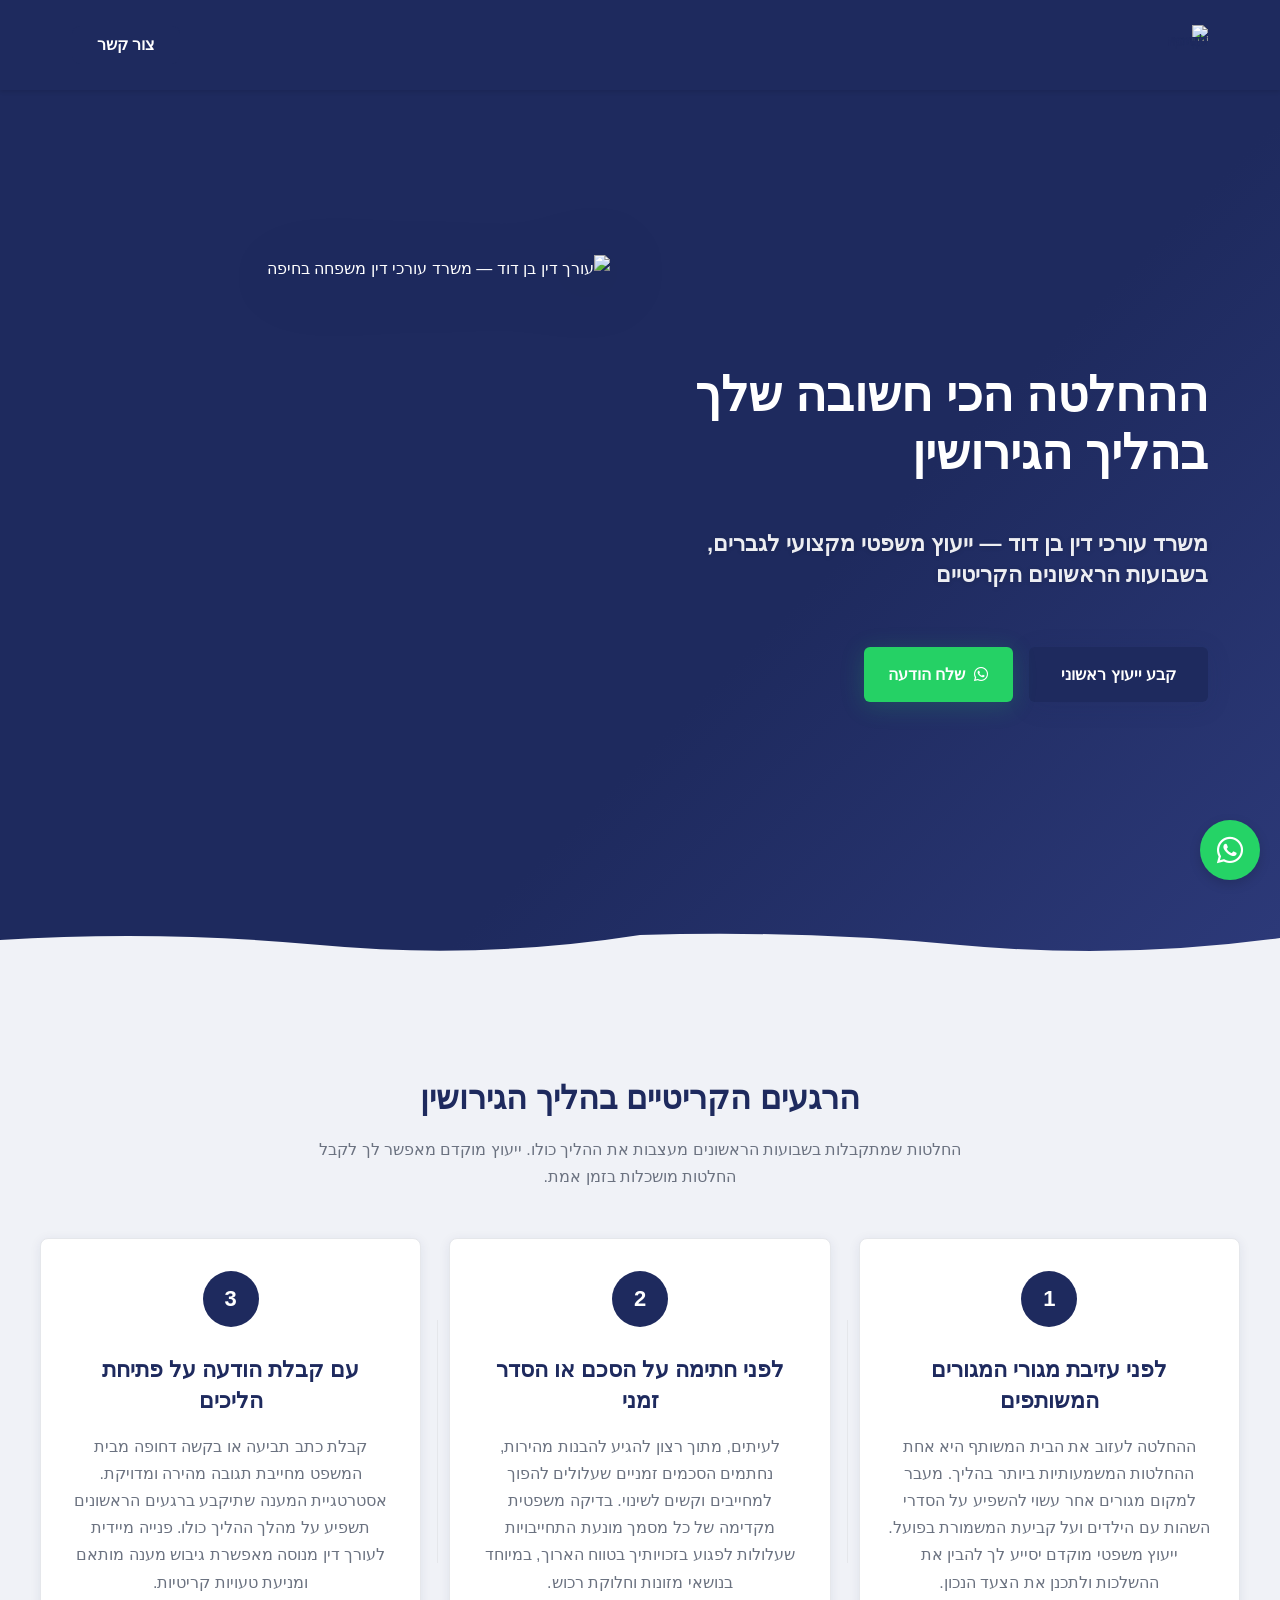
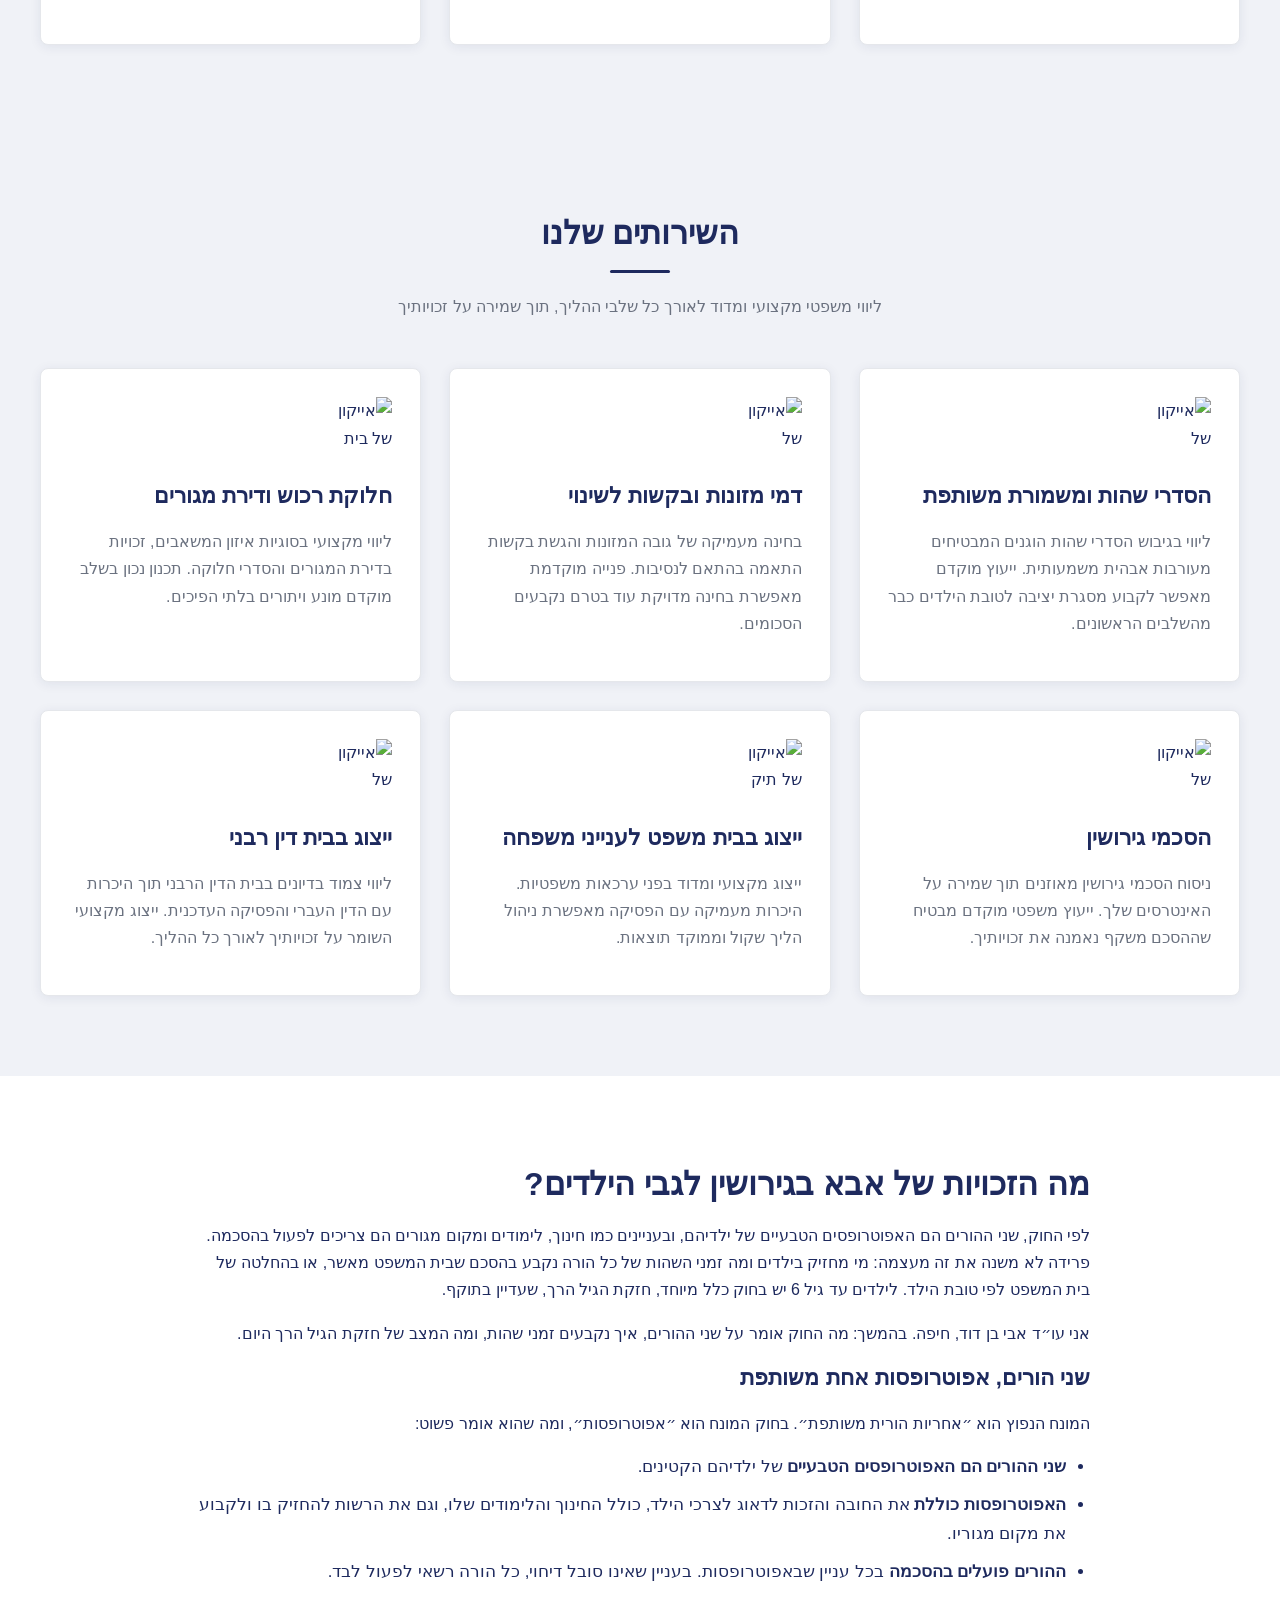
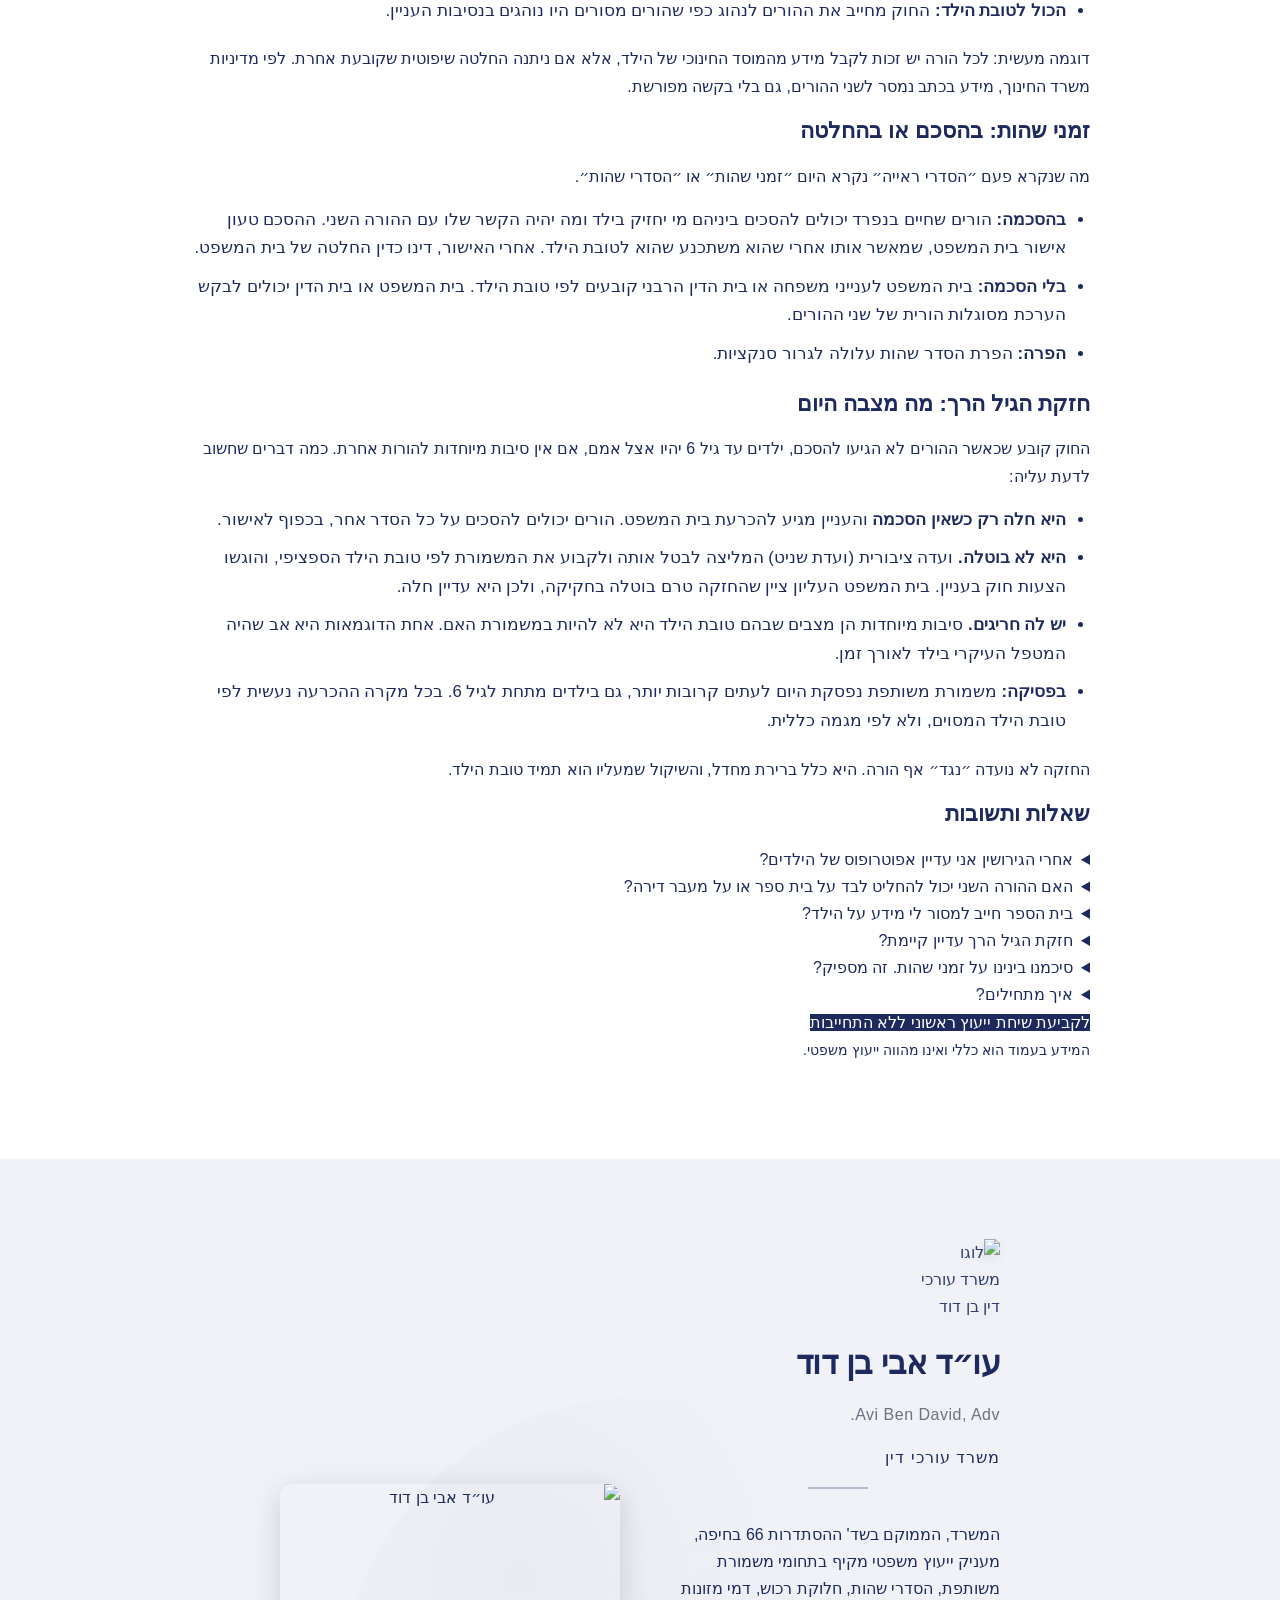
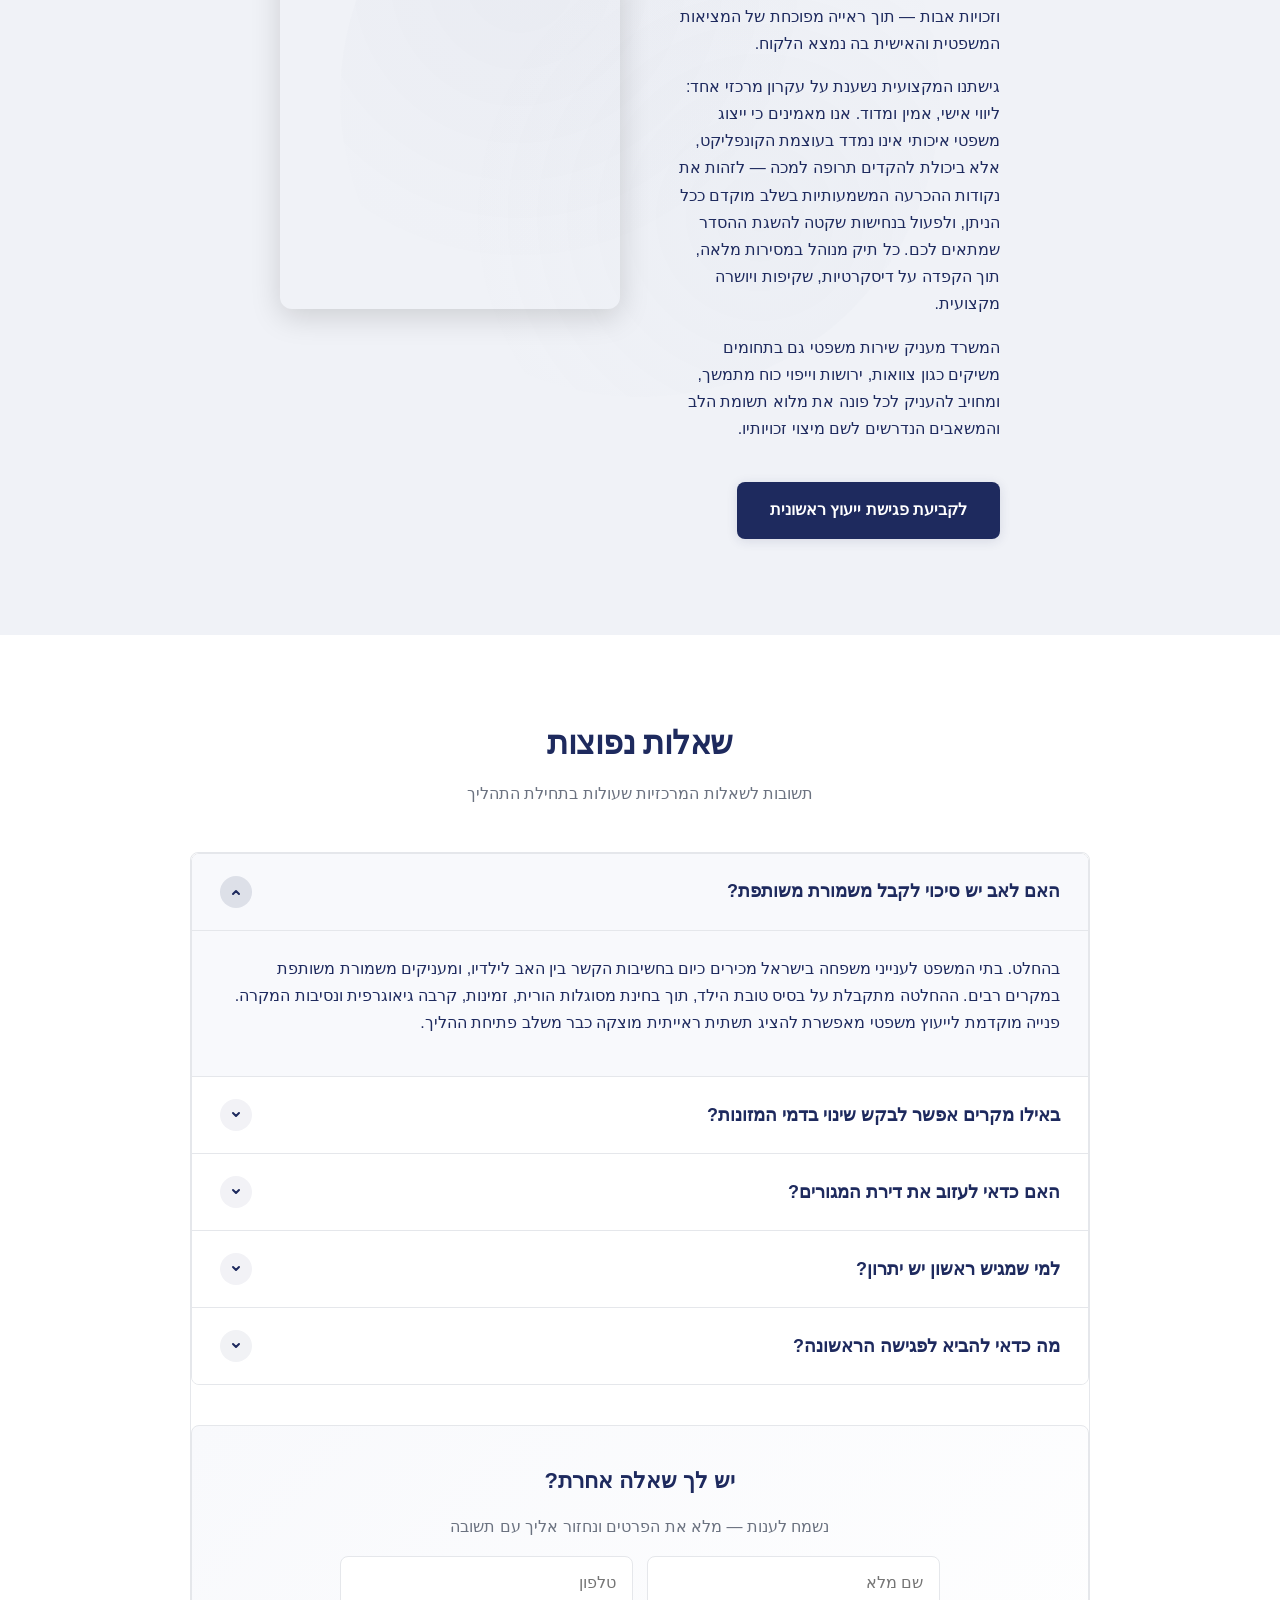
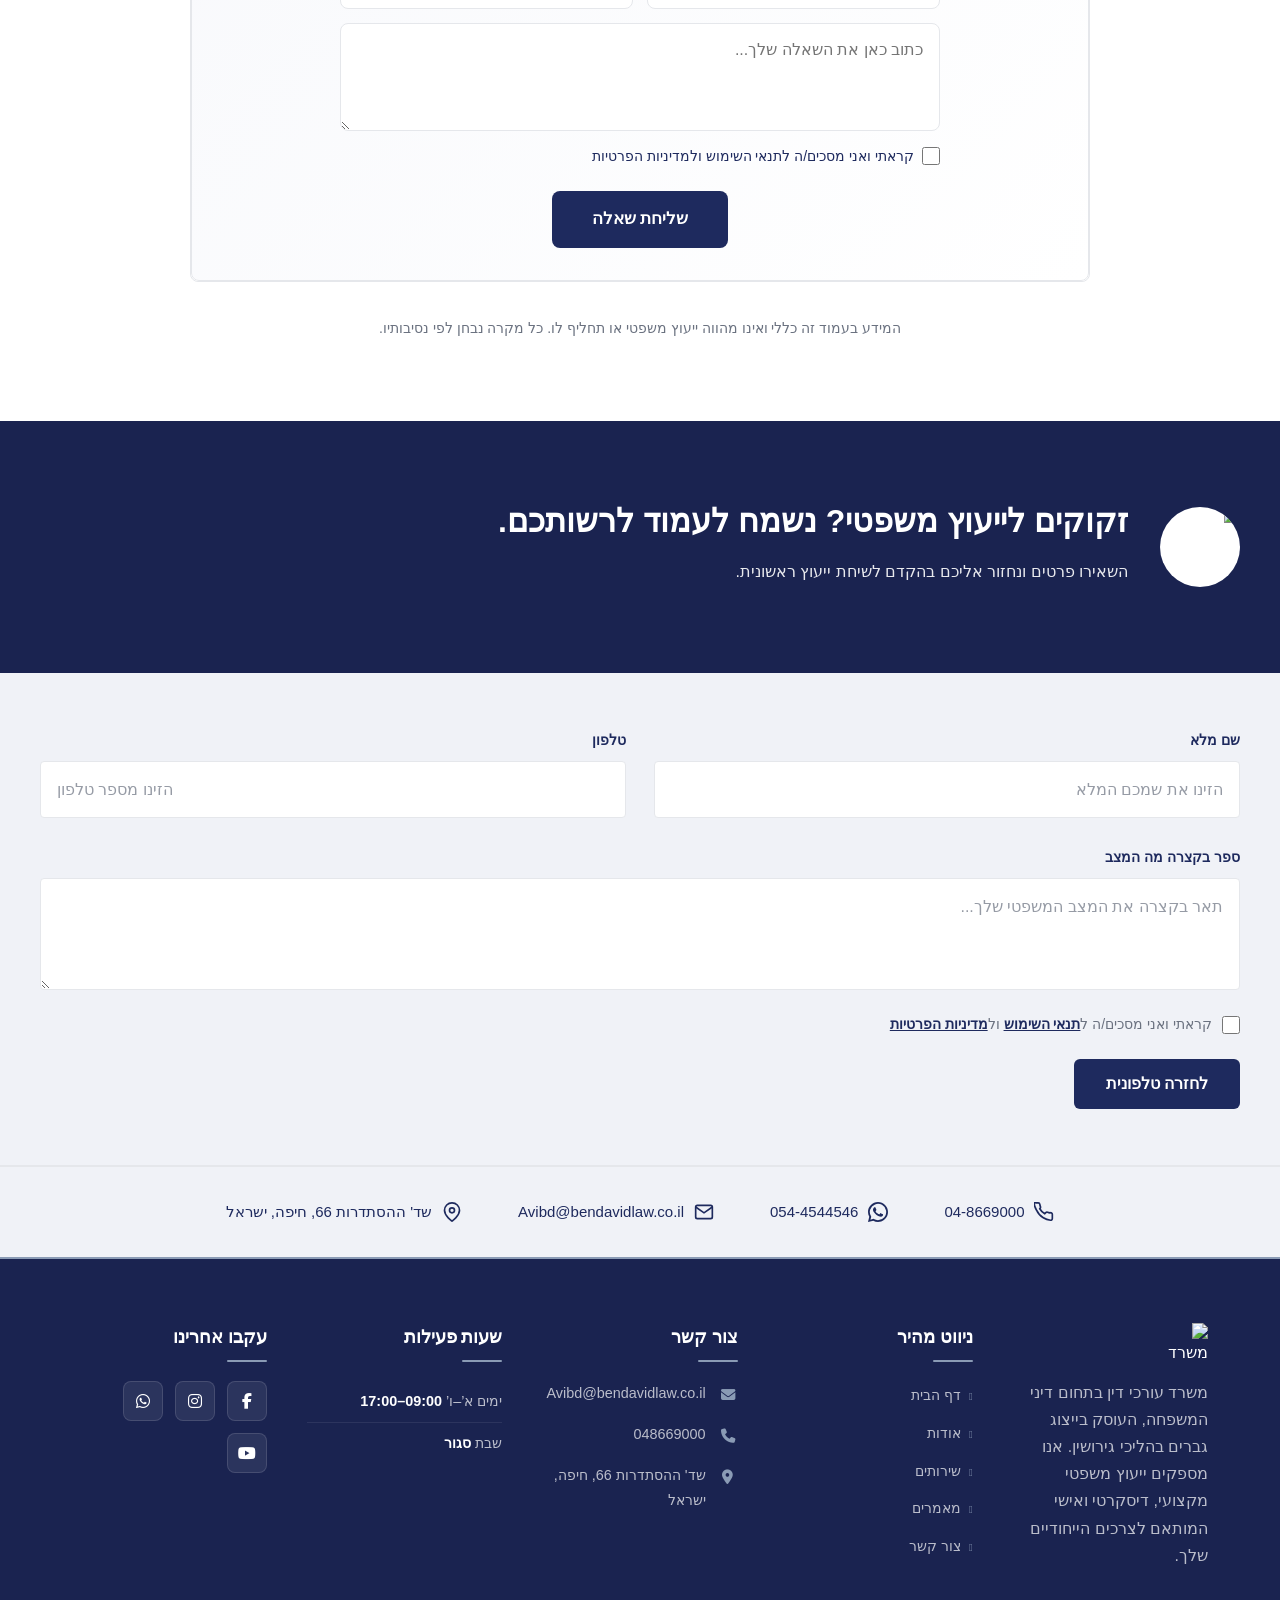
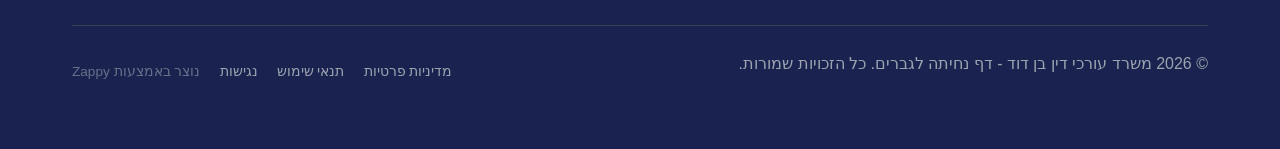
==== commit 40ff6b84: "Background sync: Progressive GitHub Sync" ====
--- a/public/index.html
+++ b/public/index.html
@@ -1 +1 @@
-<!doctype html><html dir="rtl" lang="he"><head><meta charset="UTF-8"><meta content="width=device-width,initial-scale=1" name="viewport"><meta content="index, follow" name="robots"><title>עורך דין גירושין לגברים – הגן על עתידך כבר מהיום — משרד עורכי דין בן דוד - דף נחיתה לגברים</title><meta content="ההחלטות הראשונות בגירושין הן הקריטיות ביותר לעתידך. משרד עו״ד בן דוד מעניק ייעוץ משפטי מוקדם, שקול ומגן לגברים בחיפה. ייעוץ ראשוני ללא התחייבות: 04-8669000." name="description"><meta content="עורך דין גירושין לגברים, עורך דין לגברים בגירושין, זכויות הגבר בגירושין, עורך דין משפחה חיפה, ייעוץ גירושין ראשוני" name="keywords"><link href="/assets/favicon.ico" rel="icon" type="image/x-icon"><link href="/assets/favicon-16x16.png" rel="icon" type="image/png" sizes="16x16"><link href="/assets/favicon-32x32.png" rel="icon" type="image/png" sizes="32x32"><link href="/assets/favicon-48x48.png" rel="icon" type="image/png" sizes="48x48"><link href="/assets/favicon-192x192.png" rel="icon" type="image/png" sizes="192x192"><link href="/assets/favicon-512x512.png" rel="icon" type="image/png" sizes="512x512"><link href="/assets/apple-touch-icon.png" rel="apple-touch-icon"><script>!function(){"use strict";var t="151c5505-64e9-41e4-9a7b-082416f69f27",e="https://api.zappy5.com/api/analytics/track",a=18e5,n=2592e6,o=!0,i=!0,r=!0;var s=function(){var e="zappy_visitor_"+t,a=null;try{if(a=localStorage.getItem(e)){var o=JSON.parse(a),i=Date.now();if(i-o.created<n)return o.lastSeen=i,localStorage.setItem(e,JSON.stringify(o)),o.id}}catch(t){console.warn("Zappy Analytics: LocalStorage not available")}var r="zv_"+Date.now()+"_"+Math.random().toString(36).substr(2,9);try{localStorage.setItem(e,JSON.stringify({id:r,created:Date.now(),lastSeen:Date.now()}))}catch(t){}return r}(),c=function(){var e="zappy_session_"+t,n=null;try{if(n=sessionStorage.getItem(e)){var o=JSON.parse(n),i=Date.now();if(i-o.timestamp<a)return o.timestamp=i,sessionStorage.setItem(e,JSON.stringify(o)),o.id}}catch(t){console.warn("Zappy Analytics: SessionStorage not available")}var r="zs_"+Date.now()+"_"+Math.random().toString(36).substr(2,9);try{sessionStorage.setItem(e,JSON.stringify({id:r,timestamp:Date.now()}))}catch(t){}return r}();function l(a,n){n=n||{};var o={website_id:t,event_type:a,page_path:window.location.pathname,referrer:document.referrer||"direct",visitor_id:s,session_id:c,metadata:n};if(navigator.sendBeacon){var i=new Blob([JSON.stringify(o)],{type:"application/json"});navigator.sendBeacon(e,i)}else fetch(e,{method:"POST",headers:{"Content-Type":"application/json"},body:JSON.stringify(o),keepalive:!0}).catch(function(t){console.warn("Zappy Analytics: Failed to track event",t)})}o&&l("pageview",{title:document.title,url:window.location.href}),i&&document.addEventListener("click",function(t){var e=t.target;if("BUTTON"===e.tagName||e.closest("button")){var a="BUTTON"===e.tagName?e:e.closest("button");l("click",{element:"button",text:a.textContent.trim().substring(0,100),id:a.id||null,class:a.className||null})}else if("A"===e.tagName||e.closest("a")){var n="A"===e.tagName?e:e.closest("a");l("navigation",{element:"link",text:n.textContent.trim().substring(0,100),href:n.href,external:n.hostname!==window.location.hostname})}},!0),r&&document.addEventListener("submit",function(t){var e=t.target;l("form_submit",{form_id:e.id||null,form_name:e.name||null,form_action:e.action||null,form_method:e.method||"GET"})},!0);var m=Date.now();window.addEventListener("beforeunload",function(){l("page_unload",{time_on_page:Math.floor((Date.now()-m)/1e3),page_path:window.location.pathname})}),window.zappyAnalytics={track:l,getVisitorId:function(){return s},getSessionId:function(){return c}}}()</script><script>!function(){"use strict";if(!window.zappyFireMarketingEvent){var t={begin_checkout:"checkout_started",purchase:"checkout_complete",add_to_cart:"add_to_cart",view_product:"view_product"},e={whatsapp_click:{ga4:"contact",meta:"Contact",gtm:"whatsapp_click",ecom:!1},phone_click:{ga4:"contact",meta:"Contact",gtm:"phone_click",ecom:!1},contact_form_submitted:{ga4:"generate_lead",meta:"Lead",gtm:"contact_form_submitted",ecom:!1},checkout_started:{ga4:"begin_checkout",meta:"InitiateCheckout",gtm:"begin_checkout",ecom:!0},checkout_complete:{ga4:"purchase",meta:"Purchase",gtm:"purchase",ecom:!0},product_inquiry:{ga4:"generate_lead",meta:"Lead",gtm:"product_inquiry",ecom:!1},add_to_cart:{ga4:"add_to_cart",meta:"AddToCart",gtm:"add_to_cart",ecom:!0},view_product:{ga4:"view_item",meta:"ViewContent",gtm:"view_item",ecom:!0}};window.zappyFlushPendingMetaEvents=l,window.zappyFireMarketingEvent=function(r,n,o){try{o=o||{};var p=t[r]||r,d=e[p];if(!d)return;(n=n||{}).pagePath||n.page_path||(n.pagePath=a());var l="",m=!1,s=!1;if("checkout_complete"===p&&(m=!(!(l=String(n.orderId||n.order_id||n.transaction_id||""))||!function(t){if(!t)return!1;try{return"1"===window.sessionStorage.getItem(c(t))}catch(t){return!1}}(l)),s=!(!l||!u(l)),m&&s))return;if(!o.skipFirstParty&&!m)try{window.zappyAnalytics&&"function"==typeof window.zappyAnalytics.track&&window.zappyAnalytics.track(p,n)}catch(t){}if(!m){try{if(window.dataLayer=window.dataLayer||[],d.ecom){var _=i(p,n),h={};_.transaction_id&&(h.transaction_id=_.transaction_id),null!=_.value&&(h.value=_.value),_.currency&&(h.currency=_.currency),_.items&&(h.items=_.items),window.dataLayer.push({ecommerce:null}),window.dataLayer.push({event:d.gtm,ecommerce:h}),"checkout_complete"!==p&&"checkout_started"!==p||(window.dataLayer.push({ecommerce:null}),window.dataLayer.push({event:p,ecommerce:h}))}else{var w={event:d.gtm};for(var f in n)Object.prototype.hasOwnProperty.call(n,f)&&(w[f]=n[f]);window.dataLayer.push(w)}}catch(t){}l&&function(t){if(t)try{window.sessionStorage.setItem(c(t),"1")}catch(t){}}(l)}}catch(t){}};var r=Object.create(null);document.addEventListener("click",function(t){try{var e=t.target;if(!e)return;var r=s(e,".whatsapp-float, a.whatsapp-float, [data-zappy-whatsapp]"),n=function(t){for(var e=t;e&&e!==document;){if("A"===e.tagName)return e;e=e.parentElement}return null}(e),i=n&&n.href||"";if(r||n&&function(t){if(!t)return!1;var e=String(t).toLowerCase();return-1!==e.indexOf("wa.me/")||-1!==e.indexOf("api.whatsapp.com")||-1!==e.indexOf("whatsapp.com/send")||0===e.indexOf("whatsapp:")}(i)){if(!m("wa:"+i)){var c=r?"float":"link";window.zappyFireMarketingEvent("whatsapp_click",{source:c,href:i||null,pagePath:a()})}return}var o=s(e,".phone-header-btn, .nav-phone-btn, .call-btn, [data-zappy-phone]"),u="";if(n&&n.href&&0===String(n.href).toLowerCase().indexOf("tel:")?u=n.href:o&&o.href&&0===String(o.href).toLowerCase().indexOf("tel:")&&(u=o.href),o||u){var p="";return u&&(p=String(u).replace(/^tel:/i,"").trim()),void(m("tel:"+(p||o&&o.id||"btn"))||window.zappyFireMarketingEvent("phone_click",{source:o?"button":"link",phone:p||null,href:u||null,pagePath:a()}))}}catch(t){}},!0)}function a(){try{if(window.ZAPPY_CONFIG&&window.ZAPPY_CONFIG.currentPagePath)return window.ZAPPY_CONFIG.currentPagePath}catch(t){}try{return window.location.pathname||"/"}catch(t){return"/"}}function n(t){var e=(t=t||{}).items||t.cartItems||t.cart_items||t.lineItems||[];Array.isArray(e)||(e=[]);for(var r=[],a=0;a<e.length;a++){var n=e[a];if(n&&"object"==typeof n){var i=String(n.item_id||n.productId||n.product_id||n.id||"").trim(),c=String(n.item_name||n.productName||n.product_name||n.name||"").trim(),o=parseFloat(null!=n.price?n.price:null!=n.unitPrice?n.unitPrice:0)||0,u=Math.max(1,parseInt(null!=n.quantity?n.quantity:null!=n.qty?n.qty:1,10)||1);(i||c)&&r.push({item_id:i||c,item_name:c||i,price:o,quantity:u})}}return r}function i(t,e){var r=n(e=e||{}),i=parseFloat(null!=e.value?e.value:null!=e.total?e.total:0)||0,c=String(e.currency||"USD").toUpperCase();if("checkout_complete"===t)return{transaction_id:String(e.transaction_id||e.orderId||e.order_id||e.orderNumber||"")||void 0,value:i,currency:c,items:r};if("checkout_started"===t)return{value:i,currency:c,items:r};if("add_to_cart"===t){var o=r.length?r:[{item_id:String(e.productId||e.product_id||""),item_name:String(e.productName||e.product_name||""),price:parseFloat(null!=e.value?e.value:null!=e.price?e.price:0)||0,quantity:parseInt(null!=e.quantity?e.quantity:1,10)||1}].filter(function(t){return t.item_id||t.item_name});return{value:i||(o[0]?o[0].price*o[0].quantity:0),currency:c,items:o}}if("view_product"===t){var u=r.length?r:[{item_id:String(e.productId||e.product_id||""),item_name:String(e.productName||e.product_name||""),price:parseFloat(null!=e.price?e.price:null!=e.value?e.value:0)||0,quantity:1}].filter(function(t){return t.item_id||t.item_name});return{currency:c,value:i||(u[0]?u[0].price:0),items:u}}return"whatsapp_click"===t||"phone_click"===t?{method:"whatsapp_click"===t?"whatsapp":"phone",page_path:e.pagePath||a()}:"contact_form_submitted"===t||"product_inquiry"===t?{page_path:e.pagePath||a()}:e}function c(t){return"zappy_purchase_fired_"+String(t||"")}function o(t){return"zappy_purchase_meta_fired_"+String(t||"")}function u(t){if(!t)return!1;try{return"1"===window.sessionStorage.getItem(o(t))}catch(t){return!1}}function p(t){if(t)try{window.sessionStorage.setItem(o(t),"1")}catch(t){}}function d(){try{return Array.isArray(window.__zappyPendingMetaEvents)||(window.__zappyPendingMetaEvents=[]),window.__zappyPendingMetaEvents}catch(t){return[]}}function l(){if("function"==typeof window.fbq){var t=d().slice();try{window.__zappyPendingMetaEvents=[]}catch(t){}for(var e=0;e<t.length;e++){var r=t[e];if(r&&r.eventName&&(!r.orderId||!u(r.orderId)))try{window.fbq("track",r.eventName,r.params||{}),r.orderId&&p(r.orderId)}catch(t){}}}}function m(t){var e=Date.now();return!!(r[t]&&e-r[t]<800)||(r[t]=e,!1)}function s(t,e){return t&&t.closest?t.closest(e):null}}()</script><meta content="עורך דין גירושין לגברים – הגן על עתידך כבר מהיום — משרד עורכי דין בן דוד - דף נחיתה לגברים" property="og:title"><meta content="ההחלטות הראשונות בגירושין הן הקריטיות ביותר לעתידך. משרד עו״ד בן דוד מעניק ייעוץ משפטי מוקדם, שקול ומגן לגברים בחיפה. ייעוץ ראשוני ללא התחייבות: 04-8669000." property="og:description"><meta content="summary_large_image" name="twitter:card"><meta content="עורך דין גירושין לגברים – הגן על עתידך כבר מהיום — משרד עורכי דין בן דוד - דף נחיתה לגברים" name="twitter:title"><meta content="ההחלטות הראשונות בגירושין הן הקריטיות ביותר לעתידך. משרד עו״ד בן דוד מעניק ייעוץ משפטי מוקדם, שקול ומגן לגברים בחיפה. ייעוץ ראשוני ללא התחייבות: 04-8669000." name="twitter:description"><script type="application/ld+json">{"@context":"https://schema.org","@graph":[{"@type":"LocalBusiness","@id":"https://gvarim.bendavidlaw.co.il#organization","name":"משרד עורכי דין בן דוד - דף נחיתה לגברים","url":"https://gvarim.bendavidlaw.co.il","description":"Ben David Law Office is a family law firm based in Haifa, Israel, specializing in divorce proceedings for men. The firm's communication philosophy is deliberately measured and non-adversarial — the core message centers on the critical importance of early legal consultation, as key decisions in divorce proceedings are often made in the first weeks. The tone is protective and professional, avoiding any language that frames the process as a battle or positions the opposing party as an enemy. The firm's value proposition is timing-based urgency rather than blame-based urgency.","address":{"@type":"PostalAddress","streetAddress":"שד' ההסתדרות 66, חיפה, ישראל"},"contactPoint":[{"@type":"ContactPoint","contactType":"customer service","email":"Avibd@bendavidlaw.co.il","telephone":"048669000"}]},{"@type":"WebSite","@id":"https://gvarim.bendavidlaw.co.il#website","url":"https://gvarim.bendavidlaw.co.il","name":"משרד עורכי דין בן דוד - דף נחיתה לגברים","publisher":{"@id":"https://gvarim.bendavidlaw.co.il#organization"}},{"@type":"ContactPage","@id":"https://gvarim.bendavidlaw.co.il#contactpage","url":"https://gvarim.bendavidlaw.co.il","name":"עורך דין גירושין לגברים – הגן על עתידך כבר מהיום — משרד עורכי דין בן דוד - דף נחיתה לגברים","mainEntity":{"@id":"https://gvarim.bendavidlaw.co.il#organization"},"potentialAction":{"@type":"CommunicateAction","target":{"@type":"EntryPoint","urlTemplate":"https://gvarim.bendavidlaw.co.il/api/email/contact-form","actionPlatform":["http/method=POST"],"contentType":"application/json"},"instrument":[{"@type":"PropertyValue","name":"name","propertyID":"text","valueRequired":true,"description":"הזינו את שמכם המלא"},{"@type":"PropertyValue","name":"phone","propertyID":"tel","valueRequired":true,"description":"הזינו מספר טלפון"},{"@type":"PropertyValue","name":"message","propertyID":"textarea","valueRequired":true,"description":"תאר בקצרה את המצב המשפטי שלך..."},{"@type":"PropertyValue","name":"privacy_consent","propertyID":"checkbox","valueRequired":true}]}},{"@type":"FAQPage","@id":"https://gvarim.bendavidlaw.co.il#faq","mainEntity":[{"@type":"Question","name":"האם לאב יש סיכוי לקבל משמורת משותפת?","acceptedAnswer":{"@type":"Answer","text":"בהחלט. בתי המשפט לענייני משפחה בישראל מכירים כיום בחשיבות הקשר בין האב לילדיו, ומעניקים משמורת משותפת במקרים רבים. ההחלטה מתקבלת על בסיס טובת הילד, תוך בחינת מסוגלות הורית, זמינות, קרבה גיאוגרפית ונסיבות המקרה. פנייה מוקדמת לייעוץ משפטי מאפשרת להציג תשתית ראייתית מוצקה כבר משלב פתיחת ההליך."}},{"@type":"Question","name":"באילו מקרים אפשר לבקש שינוי בדמי המזונות?","acceptedAnswer":{"@type":"Answer","text":"בקשה לשינוי דמי מזונות אפשר להגיש כאשר חל שינוי נסיבות מהותי — למשל שינוי בהכנסות אחד הצדדים, מעבר למשמורת משותפת בפועל, שינוי בצורכי הילדים, או שינוי במצב הבריאותי. חשוב להבין כי עדכון דמי המזונות אינו אוטומטי, ויש להוכיח את השינוי בפני הערכאה המוסמכת. תיעוד מסודר וליווי משפטי נכון מגדילים משמעותית את הסיכוי להפחתה."}},{"@type":"Question","name":"האם כדאי לעזוב את דירת המגורים?","acceptedAnswer":{"@type":"Answer","text":"עזיבת דירת המגורים היא אחת ההחלטות המורכבות והמשמעותיות בהליך גירושין, ויש לה השלכות מרחיקות לכת על חלוקת הרכוש, הסדרי השהות ואף על תביעות עתידיות. במקרים רבים, עזיבה ללא הסדרה משפטית מראש עלולה להתפרש כוויתור על זכויות. כדאי שלא לקבל החלטה כזו לפני התייעצות עם עורך דין, שיבחן את מכלול הנסיבות הספציפיות שלך."}},{"@type":"Question","name":"למי שמגיש ראשון יש יתרון?","acceptedAnswer":{"@type":"Answer","text":"הגשת תביעה ראשונה אינה מעניקה יתרון אוטומטי, אך היא מאפשרת לך להכתיב את מסגרת הדיון הראשונית ואת הערכאה שבה יתברר ההליך. מי שפונה מוקדם לייעוץ משפטי נהנה מיכולת להתכונן, לאסוף מסמכים ולהציג עמדה מגובשת — בעוד שמי שממתין עלול למצוא עצמו מגיב לנסיבות שנקבעו בלעדיו. היתרון האמיתי הוא בתזמון, לא ביריבות."}},{"@type":"Question","name":"מה כדאי להביא לפגישה הראשונה?","acceptedAnswer":{"@type":"Answer","text":"לפגישת הייעוץ הראשונה כדאי להביא תעודת זהות, כתובה או הסכם ממון (אם קיים), תלושי שכר עדכניים, דפי חשבון בנק, מידע על נכסים וחובות משותפים, וכל מסמך משפטי קיים הנוגע להליך. ככל שיש לך מידע על הכנסות בת הזוג, הבא גם אותו. הפגישה חסויה לחלוטין, וכל פרט שתשתף יישמר בסודיות מלאה."}}]}]}</script><meta content="website" property="og:type"><meta content="he_IL" property="og:locale"><link href="https://fonts.googleapis.com/css2?family=Assistant:wght@400;500;600;700&amp;display=swap" rel="stylesheet"><link href="https://fonts.googleapis.com" rel="preconnect"><link href="https://fonts.gstatic.com" rel="preconnect" crossorigin=""><style>.skip-link{position:absolute;top:0;left:0;transform:translateY(-200%);padding:12px 18px;background:var(--bg-dark,#1a1a1a);color:var(--text-light,#fff);font-weight:600;border-radius:0 0 8px 0;z-index:10000}.skip-link:focus{transform:none;outline:2px solid var(--ring,#fff);outline-offset:2px}:focus-visible{outline:2px solid var(--ring,currentColor);outline-offset:3px}</style><link href="/assets/favicon.ico" rel="icon" type="image/x-icon"><link href="/assets/favicon-16x16.png" rel="icon" type="image/png" sizes="16x16"><link href="/assets/favicon-32x32.png" rel="icon" type="image/png" sizes="32x32"><link href="/assets/favicon-48x48.png" rel="icon" type="image/png" sizes="48x48"><link href="/assets/favicon-192x192.png" rel="icon" type="image/png" sizes="192x192"><link href="/assets/favicon-512x512.png" rel="icon" type="image/png" sizes="512x512"><link href="/assets/apple-touch-icon.png" rel="apple-touch-icon"><link href="https://cdn.jsdelivr.net/npm/vanilla-cookieconsent@3/dist/cookieconsent.css" rel="stylesheet"><script>function gtag(){dataLayer.push(arguments)}window.dataLayer=window.dataLayer||[],gtag("consent","default",{ad_storage:"denied",ad_user_data:"denied",ad_personalization:"denied",analytics_storage:"denied",wait_for_update:500})</script><script>!function(e,t,a,n){e[n]=e[n]||[],e[n].push({"gtm.start":(new Date).getTime(),event:"gtm.js"});var g=t.getElementsByTagName(a)[0],m=t.createElement(a);m.async=!0,m.src="https://www.googletagmanager.com/gtm.js?id=GTM-TN44STVH",g.parentNode.insertBefore(m,g)}(window,document,"script","dataLayer")</script><style data-zappy-section-v2-css="true">.index-hero-section{position:relative;background-color:var(--bg-dark);background-image:linear-gradient(135deg,#1e2a5e 60%,#2d3a7a 100%);color:var(--text-light);overflow:visible;padding:0;min-height:100vh;display:flex;align-items:center;padding-bottom:80px}.index-hero-section .hero-container{max-width:1200px;margin:0 auto;padding:120px 32px 60px;display:grid;grid-template-columns:1fr 1fr;gap:60px;align-items:center;direction:rtl;width:100%}.index-hero-section .hero-text{display:flex;flex-direction:column;gap:24px;text-align:right;position:relative;z-index:10}.index-hero-section .hero-text h1{font-size:3rem;font-weight:800;line-height:1.2;color:var(--text-light);margin:0}.index-hero-section .hero-text h3{font-size:1.375rem;font-weight:400;line-height:1.6;color:var(--text-light);margin:0;max-width:540px;opacity:.92;text-shadow:0 1px 6px rgba(0,0,0,.18)}.index-hero-section .hero-ctas{display:flex;flex-wrap:wrap;gap:16px;margin-top:16px}.index-hero-section .btn-primary{display:inline-flex;align-items:center;justify-content:center;background:var(--primary);color:#fff;padding:14px 32px;font-size:16px;font-weight:700;border-radius:6px;text-decoration:none;transition:background .25s ease,box-shadow .25s ease;box-shadow:0 4px 24px rgba(30,42,94,.14);border:none;cursor:pointer;white-space:nowrap}.index-hero-section .btn-primary:hover{background:var(--secondary);box-shadow:0 6px 28px rgba(30,42,94,.22)}.index-hero-section .btn-whatsapp{display:inline-flex;align-items:center;gap:8px;background:#25d366;color:#fff;padding:12px 24px;font-size:16px;font-weight:600;border-radius:6px;text-decoration:none;transition:background .25s ease,box-shadow .25s ease;box-shadow:0 4px 24px rgba(37,211,102,.2);border:none;cursor:pointer;white-space:nowrap}.index-hero-section .btn-whatsapp:hover{background:#1da851;box-shadow:0 6px 28px rgba(37,211,102,.28)}.index-hero-section .hero-image{position:relative;z-index:10;display:flex;align-items:center;justify-content:center}.index-hero-section .hero-image img{width:100%;height:auto;max-height:650px;object-fit:contain;display:block;filter:drop-shadow(0 8px 32px rgba(0,0,0,.25));border-radius:0}.index-hero-section .hero-divider-wrapper{position:absolute;bottom:0;left:0;width:100%;height:80px;pointer-events:none;z-index:5}.index-hero-section .hero-divider-wrapper svg{display:block;width:100%;height:100%}@media (max-width:768px){.index-hero-section{min-height:auto;padding-bottom:60px}.index-hero-section .hero-container{grid-template-columns:1fr;gap:40px;padding:100px 16px 40px}.index-hero-section .hero-text{order:2;text-align:center;align-items:center}.index-hero-section .hero-text h1{font-size:2.25rem}.index-hero-section .hero-text h3{font-size:1.2rem;max-width:100%}.index-hero-section .hero-ctas{justify-content:center;width:100%}.index-hero-section .hero-image{order:1;max-width:320px;margin:0 auto}.index-hero-section .hero-image img{max-height:420px}.index-hero-section .hero-divider-wrapper{height:60px}}.hero .hero-title,.hero h1,.hero-section h1,.hero-title,[class*=hero-] h1,[class~=hero] h1{font-size:48px!important;line-height:1.2!important}@media (max-width:1024px){.hero .hero-title,.hero h1,.hero-section h1,.hero-title,[class*=hero-] h1,[class~=hero] h1{font-size:36px!important}}@media (max-width:768px){.hero .hero-title,.hero h1,.hero-section h1,.hero-title,[class*=hero-] h1,[class~=hero] h1{font-size:28px!important}}</style><noscript><iframe height="0" src="https://www.googletagmanager.com/ns.html?id=GTM-TN44STVH" style="display:none;visibility:hidden" width="0"></iframe></noscript><style id="zappy-critical-above-fold-css">html{box-sizing:border-box;-webkit-text-size-adjust:100%}*,::after,::before{box-sizing:inherit}body{margin:0;min-width:320px;overflow-x:clip}img,svg,video{max-width:100%;height:auto}main{display:block}.container{width:min(100% - 32px,1200px);margin-inline:auto}.navbar,header .navbar,header[role=banner],nav.navbar{position:relative;z-index:1000;width:100%}.nav-container,.navbar .container{display:flex;align-items:center;justify-content:space-between;min-height:64px}.logo,.logo-link img{display:block;width:35px;height:35px;object-fit:contain}#navMenu,.nav-menu{list-style:none;margin:0;padding:0}#navMenu a,.nav-menu a,.navbar .nav-links a,.navbar a{color:inherit;text-decoration:none}#navMenu .sub-menu,.nav-menu .sub-menu,.navbar .sub-menu{display:none}.fa,.fa-brands,.fa-regular,.fa-solid,.fab,.far,.fas{display:inline-block;min-width:1em;text-align:center}html:not(#zappy-noop) .navbar:has(.nav-ecommerce-icons)>.phone-header-btn,html:not(#zappy-noop)[data-zappy-site-type=ecommerce] .phone-header-btn{display:none!important;visibility:hidden!important;width:0!important;height:0!important;pointer-events:none!important}.zappy-preview-empty-store-cta{display:none!important;visibility:hidden!important;height:0!important;max-height:0!important;overflow:hidden!important;margin:0!important;padding:0!important;border:0!important;box-shadow:none!important}.zappy-catalog-menu{background:var(--surface-color,var(--surface,linear-gradient(135deg,#f8f9fa 0,#fff 100%)));border-bottom:1px solid var(--border-color,#e5e7eb);padding:0;position:sticky;top:0;z-index:90}.zappy-catalog-menu.rtl,.zappy-catalog-menu[dir=rtl]{direction:rtl}.zappy-catalog-menu.ltr,.zappy-catalog-menu[dir=ltr]{direction:ltr}.catalog-menu-container{max-width:1440px;margin:0 auto;display:flex;align-items:center;gap:8px;padding:10px 24px;overflow:visible}.catalog-menu-categories,.catalog-menu-list{display:flex;align-items:center;gap:4px;flex-wrap:wrap;margin:0;padding:0;list-style:none}.catalog-menu-item{display:inline-flex;align-items:center;padding:8px 16px;font-size:14px;font-weight:500;color:var(--text-color,var(--text,#374151));text-decoration:none;border-radius:20px;white-space:nowrap}.catalog-menu-all{background:var(--primary-color,var(--primary,#111));color:var(--text-light,#fff)!important}.catalog-menu-parent{position:relative;display:inline-flex;align-items:center}.catalog-menu-trigger{display:inline-flex;align-items:center;gap:6px}.catalog-menu-chevron{flex-shrink:0}.catalog-menu-parent>.sub-menu{display:none!important;visibility:hidden!important;opacity:0!important;pointer-events:none!important}.hero-section,.index-hero-section,section[class*=hero]{position:relative;overflow:hidden}.hero-section,.index-hero-section{min-height:560px}section[data-hero-type*=fullscreen]{min-height:100vh}.hero-bg-image,.hero-bg-wrapper,section[class*=hero] [class*=hero-bg]{position:absolute;inset:0;width:100%;height:100%}.hero-bg-image img,.hero-bg-wrapper img,section[class*=hero] [data-hero-bg],section[class*=hero] img[data-hero-background=true]{width:100%!important;height:100%!important;object-fit:cover!important;display:block}.hero-content,section[class*=hero] .container{position:relative;z-index:2}@media(max-width:768px){:root{--header-height:72px;--total-header-height:72px;--zappy-mobile-menu-top:72px}html[data-zappy-site-type=ecommerce] body{padding-top:var(--total-header-height,72px)}html[data-zappy-site-type=ecommerce] body>.navbar:not(.zappy-catalog-menu),html[data-zappy-site-type=ecommerce] body>nav.navbar{position:fixed!important;top:0;left:0;right:0;z-index:100000;width:100%;margin-bottom:0}.zappy-catalog-menu{position:fixed;top:var(--header-height,72px);left:0;right:0;z-index:99999}.nav-container,.navbar .container{min-height:60px}#navMenu,.nav-menu{max-width:100vw;overflow-x:hidden}.hero-section,.index-hero-section,section[class*=hero],section[data-hero-type*=fullscreen]{min-height:100svh}.hero-bg-image,.hero-bg-wrapper,.hero-scrim{min-height:100svh}}:root{--nav-bg:#1e2a5e}.navbar{background-color:#1e2a5e!important}/* ZAPPY_ANNOUNCEMENT_HEADER_OFFSET_CSS_V3 */ :root{--zappy-header-stack-height:calc(var(--zappy-announcement-height, 40px) + var(--header-height, 72px))}body:has(.zappy-announcement-bar) .navbar:not(.zappy-catalog-menu):not(.mobile-search-panel),body:has(.zappy-announcement-bar) header.navbar,body:has(.zappy-announcement-bar) nav.navbar:not(.zappy-catalog-menu){top:var(--zappy-announcement-height,40px)!important}[data-zappy-content-align]{display:flex!important;flex-direction:column!important}[data-zappy-content-align^=top-]{justify-content:flex-start!important}[data-zappy-content-align^=center-],[data-zappy-content-align^=lower-],[data-zappy-content-align^=upper-]{justify-content:center!important}[data-zappy-content-align^=bottom-]{justify-content:flex-end!important}[data-zappy-content-align$="-left"],[data-zappy-content-align$="-mid-left"]{align-items:flex-start!important;text-align:start!important}[data-zappy-content-align$="-center"]{align-items:center!important;text-align:center!important}[data-zappy-content-align$="-mid-right"],[data-zappy-content-align$="-right"]{align-items:flex-end!important;text-align:end!important}[data-zappy-content-align] [data-zappy-align-target]{margin-left:auto;margin-right:auto}[data-zappy-content-align$="-center"] [data-zappy-align-target],[data-zappy-content-align$="-center"] [data-zappy-align-target]>*{text-align:center!important}</style><link href="/styles.css" rel="stylesheet"><script>window.ZAPPY_WEBSITE_ID="151c5505-64e9-41e4-9a7b-082416f69f27",window.ZAPPY_API_BASE="https://api.zappy5.com"</script><link href="/assets/attached-1785998581323-6o3x5k.webp?v=1785998581323" rel="preload" as="image" fetchpriority="high"><style id="zappy-dropdown-submenu-styles">#navMenu li:has(.sub-menu),.nav-menu li:has(.sub-menu),.navbar li:has(.sub-menu),nav li:has(.sub-menu){position:relative}#navMenu .sub-menu,.nav-menu .sub-menu,.navbar .sub-menu,nav .sub-menu{display:block!important;position:absolute!important;top:100%;left:0;min-width:220px;border-radius:8px;box-shadow:0 8px 25px rgba(0,0,0,.15);padding:8px 0;opacity:0;visibility:hidden;transform:translateY(10px);transition:all .3s ease;z-index:1000;list-style:none;pointer-events:none}#navMenu li:hover>.sub-menu,.nav-menu li:hover>.sub-menu,.navbar li:hover>.sub-menu,nav li:hover>.sub-menu{opacity:1!important;visibility:visible!important;transform:translateY(0)!important;pointer-events:auto!important}.sub-menu li{list-style:none;margin:0;padding:0}.sub-menu a{display:block!important;padding:10px 16px!important;color:var(--text-dark,#333)!important;font-weight:500;text-decoration:none;white-space:nowrap;transition:background-color .2s}.sub-menu .zappy-nav-child>a{padding-left:28px!important;font-size:.9em!important;opacity:.85!important}[dir=rtl] .sub-menu .zappy-nav-child>a,html[lang=ar] .sub-menu .zappy-nav-child>a,html[lang=he] .sub-menu .zappy-nav-child>a{padding-left:10px!important;padding-right:28px!important}.sub-menu .zappy-nav-parent>a{font-weight:600!important}.sub-menu a:hover{background-color:#f5f5f5}[dir=rtl] .nav-menu .sub-menu,[dir=rtl] .navbar .sub-menu,[dir=rtl] nav .sub-menu,html[lang=ar] .nav-menu .sub-menu,html[lang=ar] .navbar .sub-menu,html[lang=ar] nav .sub-menu,html[lang=he] .nav-menu .sub-menu,html[lang=he] .navbar .sub-menu,html[lang=he] nav .sub-menu{left:auto!important;right:0!important}.sub-menu:empty,.sub-menu:not(:has(li)):not(:has(> a)),.sub-menu:not(:has(li:not(.zappy-hidden-menu-item))):not(:has(> a)){display:none!important;opacity:0!important;visibility:hidden!important;pointer-events:none!important}li:has(.menu-group-title):hover>.sub-menu{opacity:1!important;visibility:visible!important;transform:translateY(0)!important;pointer-events:auto!important}#navMenu>li>.menu-group-title,.nav-menu>li>.menu-group-title{display:inline-block;padding:.5rem 1rem;cursor:default;user-select:none}@media (max-width:768px){#navMenu .sub-menu,.nav-menu .sub-menu,.navbar .sub-menu,nav .sub-menu{position:static!important;transform:none!important;box-shadow:none!important;background:0 0!important;max-height:0;overflow:hidden;opacity:0;visibility:hidden;transition:max-height .3s ease,opacity .3s ease;padding:0!important;border-radius:0!important}#navMenu .sub-menu.mobile-expanded,.nav-menu .sub-menu.mobile-expanded,.navbar .sub-menu.mobile-expanded{max-height:none!important;overflow-y:visible!important;opacity:1!important;visibility:visible!important;padding:8px 0 8px 16px!important}[dir=rtl] .sub-menu.mobile-expanded,html[lang=he] .sub-menu.mobile-expanded{padding:8px 16px 8px 0!important}#navMenu li:hover>.sub-menu,.nav-menu li:hover>.sub-menu,.navbar li:hover>.sub-menu,nav li:hover>.sub-menu{opacity:0;visibility:hidden;pointer-events:none}#navMenu li>.sub-menu.mobile-expanded,.nav-menu li>.sub-menu.mobile-expanded,.navbar li>.sub-menu.mobile-expanded,nav li>.sub-menu.mobile-expanded{opacity:1!important;visibility:visible!important;pointer-events:auto!important}#navMenu li:has(.sub-menu),.nav-menu li:has(.sub-menu),.navbar li:has(.sub-menu),nav li:has(.sub-menu){display:flex!important;flex-wrap:wrap!important;align-items:center!important;position:relative!important;min-height:44px!important}#navMenu li:has(.sub-menu)>a,.nav-menu li:has(.sub-menu)>a,.navbar li:has(.sub-menu)>a,nav li:has(.sub-menu)>a{flex:1!important;min-width:0!important}#navMenu li:has(.sub-menu)>.menu-group-title,.nav-menu li:has(.sub-menu)>.menu-group-title,.navbar li:has(.sub-menu)>.menu-group-title,nav li:has(.sub-menu)>.menu-group-title{flex:1!important;min-width:0!important;display:flex!important;align-items:center!important;padding:12px 16px!important;min-height:44px!important;line-height:1.4!important;font-weight:600!important;box-sizing:border-box!important}#navMenu li:has(.sub-menu)>.sub-menu,.nav-menu li:has(.sub-menu)>.sub-menu,.navbar li:has(.sub-menu)>.sub-menu,nav li:has(.sub-menu)>.sub-menu{flex-basis:100%!important;width:100%!important}#navMenu li:has(.sub-menu)>a [class*=arrow],#navMenu li:has(.sub-menu)>a [class*=chevron],.nav-menu li:has(.sub-menu)>a .fa-angle-down,.nav-menu li:has(.sub-menu)>a .fa-chevron-down,.nav-menu li:has(.sub-menu)>a [class*=arrow],.nav-menu li:has(.sub-menu)>a [class*=chevron],nav li:has(.sub-menu)>a [class*=arrow],nav li:has(.sub-menu)>a [class*=chevron]{display:none!important;visibility:hidden!important}.mobile-submenu-toggle{display:flex!important;align-items:center!important;justify-content:center!important;width:44px!important;height:auto!important;background:0 0!important;border:none!important;cursor:pointer!important;color:var(--text-light)!important;position:static!important;flex-shrink:0!important;align-self:stretch!important;z-index:2!important;padding:0!important;margin:0!important}.mobile-submenu-toggle::after{content:''!important;width:0!important;height:0!important;border-left:6px solid transparent!important;border-right:6px solid transparent!important;border-top:7px solid currentColor!important;transition:transform .3s ease!important}.mobile-submenu-toggle.expanded::after{transform:rotate(180deg)!important}.sub-menu a{padding:10px 0!important;display:block!important;color:var(--text-light)!important;white-space:normal!important}.sub-menu .zappy-nav-child>a{padding-left:28px!important;font-size:.9em!important;opacity:.85!important}[dir=rtl] .sub-menu .zappy-nav-child>a,html[lang=ar] .sub-menu .zappy-nav-child>a,html[lang=he] .sub-menu .zappy-nav-child>a{padding-left:0!important;padding-right:28px!important}.sub-menu .zappy-nav-parent>a{font-weight:600!important}#navMenu.active,.nav-menu.active{max-width:100vw!important;overflow-x:hidden!important;box-sizing:border-box!important}.navbar .sub-menu li a,.zappy-products-dropdown .sub-menu a,nav.navbar .sub-menu li a{color:var(--text-light)!important}}@media (min-width:769px){.mobile-submenu-toggle{display:none!important}}</style><style id="zappy-widget-visibility">html[dir=rtl] .whatsapp-float{right:20px!important;left:auto!important}html:not([dir]) .whatsapp-float,html[dir=ltr] .whatsapp-float{left:20px!important;right:auto!important}html[dir=rtl] #mic-access-tool-general-button,html[dir=rtl] #mic-init-access-tool #mic-access-tool-general-button,html[dir=rtl] #mic-init-access-tool .mic-access-tool-general-button,html[dir=rtl] ._access-icon,html[dir=rtl] .mic-access-tool-general-button{left:20px!important;right:auto!important}html:not([dir]) #mic-access-tool-general-button,html:not([dir]) #mic-init-access-tool #mic-access-tool-general-button,html:not([dir]) #mic-init-access-tool .mic-access-tool-general-button,html:not([dir]) ._access-icon,html:not([dir]) .mic-access-tool-general-button,html[dir=ltr] #mic-access-tool-general-button,html[dir=ltr] #mic-init-access-tool #mic-access-tool-general-button,html[dir=ltr] #mic-init-access-tool .mic-access-tool-general-button,html[dir=ltr] ._access-icon,html[dir=ltr] .mic-access-tool-general-button{right:20px!important;left:auto!important}@media (max-width:768px){.whatsapp-float{display:flex!important}}@media (min-width:769px){.whatsapp-float{display:flex!important}}@media (max-width:768px){#mic-access-tool-general-button,#mic-init-access-tool #mic-access-tool-general-button,#mic-init-access-tool .mic-access-tool-general-button,._access-icon,.mic-access-tool-general-button{display:flex!important;visibility:visible!important;opacity:1!important;pointer-events:auto!important}#mic-access-tool-box.opened-mic-access-tool,#mic-init-access-tool #mic-access-tool-box.opened-mic-access-tool,.mic-access-tool-box.opened-mic-access-tool{visibility:visible!important;opacity:1!important;pointer-events:auto!important}}@media (min-width:769px){#mic-access-tool-general-button,#mic-init-access-tool #mic-access-tool-general-button,#mic-init-access-tool .mic-access-tool-general-button,._access-icon,.mic-access-tool-general-button{display:flex!important;visibility:visible!important;opacity:1!important;pointer-events:auto!important}#mic-access-tool-box.opened-mic-access-tool,#mic-init-access-tool #mic-access-tool-box.opened-mic-access-tool,.mic-access-tool-box.opened-mic-access-tool{visibility:visible!important;opacity:1!important;pointer-events:auto!important}}</style></head><body><a href="#main" class="skip-link">דלג לתוכן הראשי</a><nav class="navbar" dir="rtl"><button class="mobile-toggle" aria-label="Menu" id="mobileToggle"><svg viewBox="0 0 24 24" fill="none" height="24" width="24" class="hamburger-icon" style="display:block !important"><path d="M3 12h18M3 6h18M3 18h18" stroke="currentColor" stroke-linecap="round" stroke-width="2"></path></svg> <svg viewBox="0 0 24 24" fill="none" height="24" width="24" class="close-icon" style="display:none !important"><path d="M18 6L6 18M6 6l12 12" stroke="currentColor" stroke-linecap="round" stroke-width="2"></path></svg></button> <button class="phone-header-btn" aria-label="Call" data-phone="048669000"><svg viewBox="0 0 24 24" fill="currentColor" height="20" width="20"><path d="M22 16.92v3a2 2 0 0 1-2.18 2 19.79 19.79 0 0 1-8.63-3.07 19.5 19.5 0 0 1-6-6 19.79 19.79 0 0 1-3.07-8.67A2 2 0 0 1 4.11 2h3a2 2 0 0 1 2 1.72 12.84 12.84 0 0 0 .7 2.81 2 2 0 0 1-.45 2.11L8.09 9.91a16 16 0 0 0 6 6l1.27-1.27a2 2 0 0 1 2.11-.45 12.84 12.84 0 0 0 2.81.7A2 2 0 0 1 22 16.92z"></path></svg></button><div class="nav-container"><div class="nav-right-group"><div class="nav-brand"><a href="/" class="logo-link"><img alt="משרד עורכי דין בן דוד - דף נחיתה לגברים" decoding="async" height="35" src="/assets/site-image-image-1.webp" width="35" class="logo"></a></div><ul class="nav-menu" id="navMenu"><li class="mobile-contact-link nav-cta-mobile-item"><a href="#cta" class="nav-cta-btn">צור קשר</a></li></ul></div><div class="nav-cta-container"><a href="#cta" class="nav-cta-btn">צור קשר</a></div></div></nav><script>window.addEventListener("load",function(){const e=document.querySelector(".navbar, nav, header");if(!e)return void console.log("[Navbar] Navbar element not found");let t=document.getElementById("mobileToggle")||document.querySelector(".mobile-toggle")||document.querySelector(".hamburger")||document.querySelector(".hamburger-menu")||document.querySelector(".menu-toggle")||document.querySelector(".burger-menu")||document.querySelector('[aria-label="Menu"]')||document.querySelector('[aria-label="תפריט"]');const o=document.querySelector(".phone-header-btn"),n=window.getComputedStyle(e);let r=n.backgroundColor;if(console.log("[Navbar] Initial navbar background:",r),"transparent"===r||"rgba(0, 0, 0, 0)"===r||r.startsWith("rgba")&&r.includes(", 0)")){const e=n.backgroundImage;if(e&&"none"!==e)console.log("[Navbar] Navbar has background image/gradient, using dark text"),r="rgb(240, 240, 240)";else{const e=window.getComputedStyle(document.body).backgroundColor;console.log("[Navbar] Navbar transparent, using body background:",e),r=e}}const a=r.match(/\d+/g);if(a&&a.length>=3){const e=(.299*parseInt(a[0])+.587*parseInt(a[1])+.114*parseInt(a[2]))/255;console.log("[Navbar] Mobile button colors preserved from Claude CSS (luminance:",e.toFixed(2)+")");const n=document.createElement("style");n.id="zappy-mobile-nav-fix";document.documentElement.lang;document.documentElement.dir,n.textContent='\n        /* Hide mobile buttons on desktop, show only on mobile */\n        @media (min-width: 769px) {\n          .mobile-toggle,\n          .phone-header-btn {\n            display: none !important;\n          }\n        }\n        \n        /* Show and position mobile buttons correctly on mobile */\n        @media (max-width: 768px) {\n          .navbar,\n          nav.navbar {\n            min-height: 70px !important;\n          }\n\n          .mobile-toggle,\n          .phone-header-btn {\n            position: absolute !important;\n            top: 0 !important;\n            bottom: 0 !important;\n            margin-top: auto !important;\n            margin-bottom: auto !important;\n            transform: none !important;\n            z-index: 1001 !important;\n            display: flex !important;\n            align-items: center !important;\n            justify-content: center !important;\n            width: 36px !important;\n            height: 36px !important;\n            border-radius: 50% !important;\n            border: none !important;\n            cursor: pointer !important;\n            padding: 6px !important;\n            background: none !important;\n            color: var(--nav-text, var(--text-light)) !important;\n            touch-action: manipulation !important;\n            -webkit-tap-highlight-color: transparent !important;\n          }\n\n          html[data-zappy-site-type="ecommerce"] .phone-header-btn,\n          body[data-zappy-site-type="ecommerce"] .phone-header-btn,\n          html[data-zappy-site-type="ecommerce"] header .phone-header-btn,\n          html[data-zappy-site-type="ecommerce"] nav .phone-header-btn {\n            display: none !important;\n            visibility: hidden !important;\n            width: 0 !important;\n            height: 0 !important;\n            min-width: 0 !important;\n            overflow: hidden !important;\n          }\n          \n          /* LTR positioning (default): hamburger LEFT, phone RIGHT */\n          html:not([dir="rtl"]):not([lang="he"]):not([lang="ar"]) .mobile-toggle,\n          html[dir="ltr"] .mobile-toggle {\n            left: 12px !important;\n            right: auto !important;\n          }\n          html:not([dir="rtl"]):not([lang="he"]):not([lang="ar"]) .phone-header-btn,\n          html[dir="ltr"] .phone-header-btn {\n            right: 12px !important;\n            left: auto !important;\n          }\n          \n          /* RTL positioning: hamburger RIGHT, phone LEFT */\n          html[dir="rtl"] .mobile-toggle,\n          html[lang="he"] .mobile-toggle,\n          html[lang="ar"] .mobile-toggle {\n            right: 12px !important;\n            left: auto !important;\n          }\n          html[dir="rtl"] .phone-header-btn,\n          html[lang="he"] .phone-header-btn,\n          html[lang="ar"] .phone-header-btn {\n            left: 12px !important;\n            right: auto !important;\n          }\n          \n          /* CRITICAL: Ensure nav-container has min-height on mobile */\n          /* All children are positioned absolutely/fixed on mobile, so height:auto collapses to 0 */\n          .nav-container {\n            min-height: 70px !important;\n            position: relative !important;\n          }\n          \n          /* Ensure SVG icons are properly sized and inherit color */\n          .mobile-toggle svg,\n          .phone-header-btn svg {\n            width: 24px !important;\n            height: 24px !important;\n            /* Don\'t force display - let JavaScript control hamburger/close toggle */\n          }\n          \n          /* Reset nav-cta-container on mobile - remove desktop box-shadow/padding */\n          /* that creates a visible ghost box when CTA button is hidden */\n          .nav-cta-container {\n            box-shadow: none !important;\n            padding: 0 !important;\n          }\n          \n          /* Hide nav-cta-container entirely on mobile when there\'s no lang-switcher */\n          /* (only the CTA button is inside, and it\'s hidden on mobile) */\n          .nav-cta-container:not(:has(.lang-switcher)) {\n            display: none !important;\n          }\n          \n          /* CRITICAL: Prevent hero image fade gradient from bleeding over headline text */\n          /* The .image-fade-gradient has bottom: -30px (extends below parent) */\n          /* On mobile stacked layout, this overlaps the h1 text below the image */\n          .hero-image-column {\n            overflow: hidden !important;\n          }\n          .image-fade-gradient {\n            bottom: 0 !important;\n          }\n          \n          /* Hide desktop language switcher on mobile - hamburger menu handles it */\n          /* High specificity to override stored CSS */\n          .lang-switcher,\n          .nav-cta-container .lang-switcher,\n          .nav-container .lang-switcher,\n          .navbar .lang-switcher,\n          .navbar .nav-cta-container .lang-switcher {\n            display: none !important;\n          }\n        }\n      ';const r=document.getElementById("zappy-mobile-nav-fix");r&&r.remove(),document.head.appendChild(n),console.log("[Navbar] Critical CSS injected for mobile nav positioning");const i=window.innerWidth<=768;if(t){const e=t.querySelector(".hamburger-icon"),o=t.querySelector(".close-icon");e&&(e.style.setProperty("width","24px","important"),e.style.setProperty("height","24px","important"),e.style.setProperty("display","block","important")),o&&(o.style.setProperty("width","24px","important"),o.style.setProperty("height","24px","important"),o.style.setProperty("display","none","important")),i?(t.style.setProperty("position","absolute","important"),t.style.setProperty("top","0","important"),t.style.setProperty("bottom","0","important"),t.style.setProperty("margin-top","auto","important"),t.style.setProperty("margin-bottom","auto","important"),t.style.setProperty("transform","none","important"),t.style.setProperty("z-index","1001","important"),t.style.removeProperty("left"),t.style.removeProperty("right"),console.log("[Navbar] Mobile toggle positioning applied (mobile viewport)")):(t.style.removeProperty("position"),t.style.removeProperty("top"),t.style.removeProperty("transform"),t.style.removeProperty("z-index"),t.style.removeProperty("left"),t.style.removeProperty("right"),console.log("[Navbar] Desktop viewport - cleared mobile toggle inline positioning"))}if(o){const e=o.querySelector("svg");e&&(e.style.width="24px",e.style.height="24px",e.setAttribute("width","24"),e.setAttribute("height","24")),i?(o.style.setProperty("position","absolute","important"),o.style.setProperty("top","0","important"),o.style.setProperty("bottom","0","important"),o.style.setProperty("margin-top","auto","important"),o.style.setProperty("margin-bottom","auto","important"),o.style.setProperty("transform","none","important"),o.style.setProperty("z-index","1001","important"),o.style.removeProperty("left"),o.style.removeProperty("right"),console.log("[Navbar] Phone button positioning applied (mobile viewport)")):(o.style.removeProperty("position"),o.style.removeProperty("top"),o.style.removeProperty("transform"),o.style.removeProperty("z-index"),o.style.removeProperty("left"),o.style.removeProperty("right"),console.log("[Navbar] Desktop viewport - cleared phone button inline positioning"))}}else console.log("[Navbar] Could not parse background color:",r);t=document.getElementById("mobileToggle")||document.querySelector(".mobile-toggle")||document.querySelector(".hamburger")||document.querySelector(".hamburger-menu")||document.querySelector(".menu-toggle")||document.querySelector(".burger-menu")||document.querySelector('[aria-label="Menu"]')||document.querySelector('[aria-label="תפריט"]');const i=document.getElementById("navMenu")||document.querySelector(".nav-menu")||document.querySelector(".nav-links")||document.querySelector("nav ul:not(.submenu)");if(!t||!i)return void console.log("[Navbar] Mobile toggle or menu not found:",{toggle:!!t,menu:!!i});i.id||(i.id="navMenu"),console.log("[Navbar] Initializing mobile menu...");const l=t.cloneNode(!0);t.parentNode.replaceChild(l,t);var s=0;function p(e){var t=Date.now();t-s<300||(s=t,function(e){e.preventDefault(),e.stopPropagation();const t=l.querySelector(".hamburger-icon"),o=l.querySelector(".close-icon");i.classList.contains("active")?(i.classList.remove("active"),t&&t.style.setProperty("display","block","important"),o&&o.style.setProperty("display","none","important"),document.body.style.overflow="",document.body.classList.remove("menu-open"),console.log("[Navbar] Menu closed")):(i.classList.add("active"),t&&t.style.setProperty("display","none","important"),o&&o.style.setProperty("display","block","important"),document.body.style.overflow="hidden",document.body.classList.add("menu-open"),console.log("[Navbar] Menu opened"))}(e))}l.addEventListener("click",p),l.addEventListener("touchend",p),document.addEventListener("keydown",function(e){if(("Escape"===e.key||"Esc"===e.key)&&i.classList.contains("active")){const e=l.querySelector(".hamburger-icon"),t=l.querySelector(".close-icon");i.classList.remove("active"),e&&e.style.setProperty("display","block","important"),t&&t.style.setProperty("display","none","important"),document.body.style.overflow="",document.body.classList.remove("menu-open"),console.log("[Navbar] Menu closed (Escape)")}}),i.querySelectorAll("a").forEach(function(e){e.addEventListener("click",function(){if("#"===this.getAttribute("href"))return;const e=l.querySelector(".hamburger-icon"),t=l.querySelector(".close-icon");i.classList.remove("active"),e&&e.style.setProperty("display","block","important"),t&&t.style.setProperty("display","none","important"),document.body.style.overflow="",document.body.classList.remove("menu-open"),console.log("[Navbar] Menu closed (link clicked)")})});var m=i.querySelectorAll(".dropdown-toggle");m.forEach(function(e){e.addEventListener("click",function(e){e.preventDefault(),e.stopPropagation();var t=this.closest(".nav-dropdown");t&&(t.parentNode.querySelectorAll(".nav-dropdown.open").forEach(function(e){e!==t&&e.classList.remove("open")}),t.classList.toggle("open"),console.log("[Navbar] Dropdown toggled:",t.classList.contains("open")?"open":"closed"))})}),document.addEventListener("click",function(e){e.target.closest(".nav-dropdown")||document.querySelectorAll(".nav-dropdown.open").forEach(function(e){e.classList.remove("open")})}),console.log("[Navbar] Dropdown handlers initialized for "+m.length+" dropdowns"),o&&o.addEventListener("click",function(){const e=document.querySelectorAll('a[href^="tel:"]'),t=e.length>0?e[0].getAttribute("href").replace("tel:",""):"048669000";window.location.href="tel:"+t,console.log("[Navbar] Phone button clicked")}),console.log("[Navbar] Mobile menu initialized successfully")})</script><main id="main"><section class="index-hero-section" data-layout-spec="בית-hero" id="hero" data-hero-type="side-by-side"><div class="hero-container"><div class="hero-text"><h1>ההחלטה הכי חשובה שלך בהליך הגירושין</h1><h3>משרד עורכי דין בן דוד — ייעוץ משפטי מקצועי לגברים, בשבועות הראשונים הקריטיים</h3><div class="hero-ctas"><a href="#contact" class="btn-primary" data-element-id="btn-1795421818871-m2ukmhpix" data-element-type="button" data-native-element="true">קבע ייעוץ ראשוני</a> <a href="https://wa.me/972544544546" class="btn-primary btn btn-whatsapp" data-element-id="btn-1795421818871-ifln46ovw" data-element-type="button" data-native-element="true" rel="noopener noreferrer" style="color:rgb(255, 255, 255) !important;outline:none;border-color:rgb(37, 209, 101) !important;background-color:rgb(37, 209, 101) !important;background-image:none !important" target="_blank"><i class="fab fa-whatsapp"></i> שלח הודעה</a></div></div><div class="hero-image"><img alt="עורך דין בן דוד — משרד עורכי דין משפחה בחיפה" decoding="async" height="700" src="/assets/attached-1785998581323-6o3x5k.webp?v=1785998581323" width="600" fetchpriority="high" loading="eager" data-context="Professional portrait of a confident Israeli male family law attorney, early 50s, in a tailored navy suit, standing with arms crossed, warm yet authoritative expression, clean studio background with soft gradient lighting, high-end legal firm photography style" data-element-id="img-1795421818875-ycghzj83n" data-element-type="image" style="object-fit:contain;max-height:550px;width:100%;height:auto"></div></div><div class="hero-divider-wrapper"><svg viewBox="0 0 1200 80" xmlns="http://www.w3.org/2000/svg" aria-hidden="true" data-no-icon-edit="true" preserveAspectRatio="none"><path d="M0,80 L0,30 Q150,20 300,35 T600,25 Q750,20 900,35 T1200,28 L1200,80 Z" fill="#f0f2f7"></path></svg></div></section><section class="divorce-lawyer-for-men-features-section" data-layout-spec="בית-features" id="features"><div class="features-container"><div class="features-header"><h2>הרגעים הקריטיים בהליך הגירושין</h2><p>החלטות שמתקבלות בשבועות הראשונים מעצבות את ההליך כולו. ייעוץ מוקדם מאפשר לך לקבל החלטות מושכלות בזמן אמת.</p></div><div class="features-grid"><div class="feature-card"><div class="feature-icon-wrapper"><span class="feature-number">1</span></div><div class="feature-content"><h3>לפני עזיבת מגורי המגורים המשותפים</h3><p>ההחלטה לעזוב את הבית המשותף היא אחת ההחלטות המשמעותיות ביותר בהליך. מעבר למקום מגורים אחר עשוי להשפיע על הסדרי השהות עם הילדים ועל קביעת המשמורת בפועל. ייעוץ משפטי מוקדם יסייע לך להבין את ההשלכות ולתכנן את הצעד הנכון.</p></div></div><div class="feature-card"><div class="feature-icon-wrapper"><span class="feature-number">2</span></div><div class="feature-content"><h3>לפני חתימה על הסכם או הסדר זמני</h3><p>לעיתים, מתוך רצון להגיע להבנות מהירות, נחתמים הסכמים זמניים שעלולים להפוך למחייבים וקשים לשינוי. בדיקה משפטית מקדימה של כל מסמך מונעת התחייבויות שעלולות לפגוע בזכויותיך בטווח הארוך, במיוחד בנושאי מזונות וחלוקת רכוש.</p></div></div><div class="feature-card"><div class="feature-icon-wrapper"><span class="feature-number">3</span></div><div class="feature-content"><h3>עם קבלת הודעה על פתיחת הליכים</h3><p>קבלת כתב תביעה או בקשה דחופה מבית המשפט מחייבת תגובה מהירה ומדויקת. אסטרטגיית המענה שתיקבע ברגעים הראשונים תשפיע על מהלך ההליך כולו. פנייה מיידית לעורך דין מנוסה מאפשרת גיבוש מענה מותאם ומניעת טעויות קריטיות.</p></div></div></div></div></section><section class="divorce-lawyer-for-men-services-section" data-layout-spec="בית-services" id="services"><div class="services-container"><div class="services-header"><h2 class="services-title">השירותים שלנו</h2><div class="services-divider"><span class="services-divider-line"></span></div><p class="services-subtitle">ליווי משפטי מקצועי ומדוד לאורך כל שלבי ההליך, תוך שמירה על זכויותיך</p></div><div class="services-grid"><article class="service-card"><div class="service-icon"><img alt="אייקון של מסמך ועט" decoding="async" height="56" src="/assets/site-image-divorce-lawyer-for-men-services-feature-icon-1.webp" width="56" class="cutout" fetchpriority="low" loading="lazy" data-aspect-ratio="1:1" data-context="Line-art icon of a document with a pen, representing contract drafting and civil law. Composition: isolated icon on white card background, centered. Framing: centered with generous padding. Background: white card. Treatment: none" data-dominant-color="#1e2a5e" data-placeholder="divorce-lawyer-for-men-services-feature-icon-1" data-treatment="none"></div><h3 class="service-card-title">הסדרי שהות ומשמורת משותפת</h3><p class="service-card-text">ליווי בגיבוש הסדרי שהות הוגנים המבטיחים מעורבות אבהית משמעותית. ייעוץ מוקדם מאפשר לקבוע מסגרת יציבה לטובת הילדים כבר מהשלבים הראשונים.</p></article><article class="service-card"><div class="service-icon"><img alt="אייקון של מאזני צדק" decoding="async" height="56" src="/assets/site-image-divorce-lawyer-for-men-services-feature-icon-2.webp" width="56" class="cutout" fetchpriority="low" loading="lazy" data-aspect-ratio="1:1" data-context="Line-art icon of a balance scale, representing litigation and court proceedings. Composition: isolated icon on white card background, centered. Framing: centered with generous padding. Background: white card. Treatment: none" data-dominant-color="#1e2a5e" data-placeholder="divorce-lawyer-for-men-services-feature-icon-2" data-treatment="none"></div><h3 class="service-card-title">דמי מזונות ובקשות לשינוי</h3><p class="service-card-text">בחינה מעמיקה של גובה המזונות והגשת בקשות התאמה בהתאם לנסיבות. פנייה מוקדמת מאפשרת בחינה מדויקת עוד בטרם נקבעים הסכומים.</p></article><article class="service-card"><div class="service-icon"><img alt="אייקון של בית" decoding="async" height="56" src="/assets/site-image-divorce-lawyer-for-men-services-feature-icon-3.webp" width="56" class="cutout" fetchpriority="low" loading="lazy" data-aspect-ratio="1:1" data-context="Line-art icon of a house, representing real estate law. Composition: isolated icon on white card background, centered. Framing: centered with generous padding. Background: white card. Treatment: none" data-dominant-color="#1e2a5e" data-placeholder="divorce-lawyer-for-men-services-feature-icon-3" data-treatment="none"></div><h3 class="service-card-title">חלוקת רכוש ודירת מגורים</h3><p class="service-card-text">ליווי מקצועי בסוגיות איזון המשאבים, זכויות בדירת המגורים והסדרי חלוקה. תכנון נכון בשלב מוקדם מונע ויתורים בלתי הפיכים.</p></article><article class="service-card"><div class="service-icon"><img alt="אייקון של משפחה" decoding="async" height="56" src="/assets/site-image-divorce-lawyer-for-men-services-feature-icon-4.webp" width="56" class="cutout" fetchpriority="low" loading="lazy" data-aspect-ratio="1:1" data-context="Line-art icon of two adult figures with a child figure between them, representing family law. Composition: isolated icon on white card background, centered. Framing: centered with generous padding. Background: white card. Treatment: none" data-dominant-color="#1e2a5e" data-placeholder="divorce-lawyer-for-men-services-feature-icon-4" data-treatment="none"></div><h3 class="service-card-title">הסכמי גירושין</h3><p class="service-card-text">ניסוח הסכמי גירושין מאוזנים תוך שמירה על האינטרסים שלך. ייעוץ משפטי מוקדם מבטיח שההסכם משקף נאמנה את זכויותיך.</p></article><article class="service-card"><div class="service-icon"><img alt="אייקון של תיק מסמכים" decoding="async" height="56" src="/assets/site-image-divorce-lawyer-for-men-services-feature-icon-5.webp" width="56" class="cutout" fetchpriority="low" loading="lazy" data-aspect-ratio="1:1" data-context="Line-art icon of a briefcase, representing employment and labor law. Composition: isolated icon on white card background, centered. Framing: centered with generous padding. Background: white card. Treatment: none" data-dominant-color="#1e2a5e" data-placeholder="divorce-lawyer-for-men-services-feature-icon-5" data-treatment="none"></div><h3 class="service-card-title">ייצוג בבית משפט לענייני משפחה</h3><p class="service-card-text">ייצוג מקצועי ומדוד בפני ערכאות משפטיות. היכרות מעמיקה עם הפסיקה מאפשרת ניהול הליך שקול וממוקד תוצאות.</p></article><article class="service-card"><div class="service-icon"><img alt="אייקון של לחיצת יד" decoding="async" height="56" src="/assets/site-image-divorce-lawyer-for-men-services-feature-icon-6.webp" width="56" class="cutout" fetchpriority="low" loading="lazy" data-aspect-ratio="1:1" data-context="Line-art icon of two hands shaking, representing mediation and dispute resolution. Composition: isolated icon on white card background, centered. Framing: centered with generous padding. Background: white card. Treatment: none" data-dominant-color="#1e2a5e" data-placeholder="divorce-lawyer-for-men-services-feature-icon-6" data-treatment="none"></div><h3 class="service-card-title">ייצוג בבית דין רבני</h3><p class="service-card-text">ליווי צמוד בדיונים בבית הדין הרבני תוך היכרות עם הדין העברי והפסיקה העדכנית. ייצוג מקצועי השומר על זכויותיך לאורך כל ההליך.</p></article></div></div></section><section class="divorce-lawyer-for-men-father-rights-section" data-layout-spec="father-rights" id="father-rights" dir="rtl"><div class="father-rights-container"><div class="father-rights-content"><h2>מה הזכויות של אבא בגירושין לגבי הילדים?</h2><p>לפי החוק, שני ההורים הם האפוטרופסים הטבעיים של ילדיהם, ובעניינים כמו חינוך, לימודים ומקום מגורים הם צריכים לפעול בהסכמה. פרידה לא משנה את זה מעצמה: מי מחזיק בילדים ומה זמני השהות של כל הורה נקבע בהסכם שבית המשפט מאשר, או בהחלטה של בית המשפט לפי טובת הילד. לילדים עד גיל 6 יש בחוק כלל מיוחד, חזקת הגיל הרך, שעדיין בתוקף.</p><p>אני עו״ד אבי בן דוד, חיפה. בהמשך: מה החוק אומר על שני ההורים, איך נקבעים זמני שהות, ומה המצב של חזקת הגיל הרך היום.</p><h3>שני הורים, אפוטרופסות אחת משותפת</h3><p>המונח הנפוץ הוא ״אחריות הורית משותפת״. בחוק המונח הוא ״אפוטרופסות״, ומה שהוא אומר פשוט:</p><ul><li><strong>שני ההורים הם האפוטרופסים הטבעיים</strong> של ילדיהם הקטינים.</li><li><strong>האפוטרופסות כוללת</strong> את החובה והזכות לדאוג לצרכי הילד, כולל החינוך והלימודים שלו, וגם את הרשות להחזיק בו ולקבוע את מקום מגוריו.</li><li><strong>ההורים פועלים בהסכמה</strong> בכל עניין שבאפוטרופסות. בעניין שאינו סובל דיחוי, כל הורה רשאי לפעול לבד.</li><li><strong>הכול לטובת הילד:</strong> החוק מחייב את ההורים לנהוג כפי שהורים מסורים היו נוהגים בנסיבות העניין.</li></ul><p>דוגמה מעשית: לכל הורה יש זכות לקבל מידע מהמוסד החינוכי של הילד, אלא אם ניתנה החלטה שיפוטית שקובעת אחרת. לפי מדיניות משרד החינוך, מידע בכתב נמסר לשני ההורים, גם בלי בקשה מפורשת.</p><h3>זמני שהות: בהסכם או בהחלטה</h3><p>מה שנקרא פעם ״הסדרי ראייה״ נקרא היום ״זמני שהות״ או ״הסדרי שהות״.</p><ul><li><strong>בהסכמה:</strong> הורים שחיים בנפרד יכולים להסכים ביניהם מי יחזיק בילד ומה יהיה הקשר שלו עם ההורה השני. ההסכם טעון אישור בית המשפט, שמאשר אותו אחרי שהוא משתכנע שהוא לטובת הילד. אחרי האישור, דינו כדין החלטה של בית המשפט.</li><li><strong>בלי הסכמה:</strong> בית המשפט לענייני משפחה או בית הדין הרבני קובעים לפי טובת הילד. בית המשפט או בית הדין יכולים לבקש הערכת מסוגלות הורית של שני ההורים.</li><li><strong>הפרה:</strong> הפרת הסדר שהות עלולה לגרור סנקציות.</li></ul><h3>חזקת הגיל הרך: מה מצבה היום</h3><p>החוק קובע שכאשר ההורים לא הגיעו להסכם, ילדים עד גיל 6 יהיו אצל אמם, אם אין סיבות מיוחדות להורות אחרת. כמה דברים שחשוב לדעת עליה:</p><ul><li><strong>היא חלה רק כשאין הסכמה</strong> והעניין מגיע להכרעת בית המשפט. הורים יכולים להסכים על כל הסדר אחר, בכפוף לאישור.</li><li><strong>היא לא בוטלה.</strong> ועדה ציבורית (ועדת שניט) המליצה לבטל אותה ולקבוע את המשמורת לפי טובת הילד הספציפי, והוגשו הצעות חוק בעניין. בית המשפט העליון ציין שהחזקה טרם בוטלה בחקיקה, ולכן היא עדיין חלה.</li><li><strong>יש לה חריגים.</strong> סיבות מיוחדות הן מצבים שבהם טובת הילד היא לא להיות במשמורת האם. אחת הדוגמאות היא אב שהיה המטפל העיקרי בילד לאורך זמן.</li><li><strong>בפסיקה:</strong> משמורת משותפת נפסקת היום לעתים קרובות יותר, גם בילדים מתחת לגיל 6. בכל מקרה ההכרעה נעשית לפי טובת הילד המסוים, ולא לפי מגמה כללית.</li></ul><p>החזקה לא נועדה ״נגד״ אף הורה. היא כלל ברירת מחדל, והשיקול שמעליו הוא תמיד טובת הילד.</p></div></div></section><section class="divorce-lawyer-for-men-about-section" data-layout-spec="בית-about" id="about"><div class="about-container"><div class="about-layout"><div class="about-text-column"><div class="about-logo-mark" aria-hidden="true"><img alt="לוגו משרד עורכי דין בן דוד" decoding="async" height="80" src="/assets/site-image-divorce-lawyer-for-men-service-decorative-1-1785673017064-45tui0.webp" width="80" class="cutout" fetchpriority="low" loading="lazy" data-element-id="img-1795421818875-exr3z7lmp" data-element-type="image"></div><h2 class="about-attorney-name">עו״ד אבי בן דוד</h2><p class="about-attorney-english">Avi Ben David, Adv.</p><p class="about-firm-title">משרד עורכי דין</p><hr aria-hidden="true" class="about-divider"><div class="about-body-text"><p>המשרד, הממוקם בשד' ההסתדרות 66 בחיפה, מעניק ייעוץ משפטי מקיף בתחומי משמורת משותפת, הסדרי שהות, חלוקת רכוש, דמי מזונות וזכויות אבות — תוך ראייה מפוכחת של המציאות המשפטית והאישית בה נמצא הלקוח.</p><p>גישתנו המקצועית נשענת על עקרון מרכזי אחד: ליווי אישי, אמין ומדוד. אנו מאמינים כי ייצוג משפטי איכותי אינו נמדד בעוצמת הקונפליקט, אלא ביכולת להקדים תרופה למכה — לזהות את נקודות ההכרעה המשמעותיות בשלב מוקדם ככל הניתן, ולפעול בנחישות שקטה להשגת ההסדר שמתאים לכם. כל תיק מנוהל במסירות מלאה, תוך הקפדה על דיסקרטיות, שקיפות ויושרה מקצועית.</p><p>המשרד מעניק שירות משפטי גם בתחומים משיקים כגון צוואות, ירושות וייפוי כוח מתמשך, ומחויב להעניק לכל פונה את מלוא תשומת הלב והמשאבים הנדרשים לשם מיצוי זכויותיו.</p></div><p><a href="/contact" class="about-cta-btn" data-element-id="btn-1795421818871-19ndt3wap" data-element-type="button" data-native-element="true">לקביעת פגישת ייעוץ ראשונית</a></p></div><div class="about-image-column"><div class="about-image-wrapper"><img alt="עו״ד אבי בן דוד" decoding="async" height="400" src="/assets/site-image-divorce-lawyer-for-men-service-decorative-1-1785673017064-45tui0.webp" width="320" class="about-profile-photo" fetchpriority="low" loading="lazy" data-element-id="img-1795421818875-lugzr6uza" data-element-type="image"></div></div></div></div></section><section class="divorce-lawyer-for-men-faq-section" data-layout-spec="בית-faq" id="faq" dir="rtl"><div class="faq-container"><div class="faq-header"><h2 class="faq-title">שאלות נפוצות</h2><p class="faq-subtitle">תשובות לשאלות המרכזיות שעולות בתחילת התהליך</p></div><div class="faq-accordion"><div class="faq-accordion"><details class="faq-item" open=""><summary class="faq-question"><span class="faq-question-text">האם לאב יש סיכוי לקבל משמורת משותפת?</span> <span class="faq-chevron" aria-hidden="true"><svg viewBox="0 0 20 20" fill="none" data-element-type="icon" data-icon-type="svg" height="20" width="20" xmlns="http://www.w3.org/2000/svg"><path d="M13 8L10 11L7 8" stroke="currentColor" stroke-linecap="round" stroke-width="2" stroke-linejoin="round"></path></svg></span></summary><div class="faq-answer"><p>בהחלט. בתי המשפט לענייני משפחה בישראל מכירים כיום בחשיבות הקשר בין האב לילדיו, ומעניקים משמורת משותפת במקרים רבים. ההחלטה מתקבלת על בסיס טובת הילד, תוך בחינת מסוגלות הורית, זמינות, קרבה גיאוגרפית ונסיבות המקרה. פנייה מוקדמת לייעוץ משפטי מאפשרת להציג תשתית ראייתית מוצקה כבר משלב פתיחת ההליך.</p></div></details><details class="faq-item"><summary class="faq-question"><span class="faq-question-text">באילו מקרים אפשר לבקש שינוי בדמי המזונות?</span> <span class="faq-chevron" aria-hidden="true"><svg viewBox="0 0 20 20" fill="none" data-element-type="icon" data-icon-type="svg" height="20" width="20" xmlns="http://www.w3.org/2000/svg"><path d="M13 8L10 11L7 8" stroke="currentColor" stroke-linecap="round" stroke-width="2" stroke-linejoin="round"></path></svg></span></summary><div class="faq-answer"><p>בקשה לשינוי דמי מזונות אפשר להגיש כאשר חל שינוי נסיבות מהותי — למשל שינוי בהכנסות אחד הצדדים, מעבר למשמורת משותפת בפועל, שינוי בצורכי הילדים, או שינוי במצב הבריאותי. חשוב להבין כי עדכון דמי המזונות אינו אוטומטי, ויש להוכיח את השינוי בפני הערכאה המוסמכת. תיעוד מסודר וליווי משפטי נכון מגדילים משמעותית את הסיכוי להפחתה.</p></div></details><details class="faq-item"><summary class="faq-question"><span class="faq-question-text">האם כדאי לעזוב את דירת המגורים?</span> <span class="faq-chevron" aria-hidden="true"><svg viewBox="0 0 20 20" fill="none" data-element-type="icon" data-icon-type="svg" height="20" width="20" xmlns="http://www.w3.org/2000/svg"><path d="M13 8L10 11L7 8" stroke="currentColor" stroke-linecap="round" stroke-width="2" stroke-linejoin="round"></path></svg></span></summary><div class="faq-answer"><p>עזיבת דירת המגורים היא אחת ההחלטות המורכבות והמשמעותיות בהליך גירושין, ויש לה השלכות מרחיקות לכת על חלוקת הרכוש, הסדרי השהות ואף על תביעות עתידיות. במקרים רבים, עזיבה ללא הסדרה משפטית מראש עלולה להתפרש כוויתור על זכויות. כדאי שלא לקבל החלטה כזו לפני התייעצות עם עורך דין, שיבחן את מכלול הנסיבות הספציפיות שלך.</p></div></details><details class="faq-item"><summary class="faq-question"><span class="faq-question-text">למי שמגיש ראשון יש יתרון?</span> <span class="faq-chevron" aria-hidden="true"><svg viewBox="0 0 20 20" fill="none" data-element-type="icon" data-icon-type="svg" height="20" width="20" xmlns="http://www.w3.org/2000/svg"><path d="M13 8L10 11L7 8" stroke="currentColor" stroke-linecap="round" stroke-width="2" stroke-linejoin="round"></path></svg></span></summary><div class="faq-answer"><p>הגשת תביעה ראשונה אינה מעניקה יתרון אוטומטי, אך היא מאפשרת לך להכתיב את מסגרת הדיון הראשונית ואת הערכאה שבה יתברר ההליך. מי שפונה מוקדם לייעוץ משפטי נהנה מיכולת להתכונן, לאסוף מסמכים ולהציג עמדה מגובשת — בעוד שמי שממתין עלול למצוא עצמו מגיב לנסיבות שנקבעו בלעדיו. היתרון האמיתי הוא בתזמון, לא ביריבות.</p></div></details><details class="faq-item"><summary class="faq-question"><span class="faq-question-text">מה כדאי להביא לפגישה הראשונה?</span> <span class="faq-chevron" aria-hidden="true"><svg viewBox="0 0 20 20" fill="none" data-element-type="icon" data-icon-type="svg" height="20" width="20" xmlns="http://www.w3.org/2000/svg"><path d="M13 8L10 11L7 8" stroke="currentColor" stroke-linecap="round" stroke-width="2" stroke-linejoin="round"></path></svg></span></summary><div class="faq-answer"><p>לפגישת הייעוץ הראשונה כדאי להביא תעודת זהות, כתובה או הסכם ממון (אם קיים), תלושי שכר עדכניים, דפי חשבון בנק, מידע על נכסים וחובות משותפים, וכל מסמך משפטי קיים הנוגע להליך. ככל שיש לך מידע על הכנסות בת הזוג, הבא גם אותו. הפגישה חסויה לחלוטין, וכל פרט שתשתף יישמר בסודיות מלאה.</p></div></details></div><div class="faq-ask-form-wrapper"><h3 class="faq-ask-title">יש לך שאלה אחרת?</h3><p class="faq-ask-subtitle">נשמח לענות — מלא את הפרטים ונחזור אליך עם תשובה</p><form action="/thank-you" class="faq-ask-form" method="POST"><div class="faq-ask-row"><input name="full_name" required="" type="text" placeholder="שם מלא" aria-label="שם מלא"> <input name="phone" required="" type="tel" placeholder="טלפון" aria-label="טלפון"></div><textarea name="question" placeholder="כתוב כאן את השאלה שלך..." required="" rows="3" aria-label="השאלה שלך"></textarea><div class="privacy-consent"><label class="privacy-consent-label"><input name="privacy_consent" required="" type="checkbox" class="privacy-consent-checkbox"> <span>קראתי ואני מסכים/ה ל<a href="/terms" target="_blank">תנאי השימוש</a> ול<a href="/privacy" target="_blank">מדיניות הפרטיות</a></span></label></div><button class="faq-ask-btn" type="submit">שליחת שאלה</button></form></div></div><div class="faq-disclaimer"><small class="disclaimer-text">המידע בעמוד זה כללי ואינו מהווה ייעוץ משפטי או תחליף לו. כל מקרה נבחן לפי נסיבותיו.</small></div></div></section><section class="divorce-lawyer-for-men-final-cta-section" data-layout-spec="בית-final-cta" id="final-cta"><div class="cta-band"><div class="cta-container"><div class="cta-icon-wrapper"><img alt="סמל טלפון עגול" decoding="async" height="80" src="/assets/site-image-divorce-lawyer-for-men-final-cta-decorative-1.webp" width="80" class="cutout" fetchpriority="low" loading="lazy" data-aspect-ratio="1:1" data-context="White circular phone handset icon on navy background, representing a call-to-action contact prompt. Composition: isolated icon centered within a white circle, placed to the start side of the CTA text. Framing: small circular icon, off-center start. Background: deep navy #1e2a5e. Treatment: none" data-dominant-color="#ffffff" data-placeholder="divorce-lawyer-for-men-final-cta-decorative-1" data-treatment="none"></div><div class="cta-text"><h2>זקוקים לייעוץ משפטי? נשמח לעמוד לרשותכם.</h2><p>השאירו פרטים ונחזור אליכם בהקדם לשיחת ייעוץ ראשונית.</p></div></div></div><div class="form-band"><div class="form-container"><form action="/thank-you" class="contact-form" method="POST"><div class="form-grid"><div class="form-group"><label for="name">שם מלא</label> <input name="name" required="" type="text" placeholder="הזינו את שמכם המלא" id="name"></div><div class="form-group"><label for="phone">טלפון</label> <input name="phone" required="" type="tel" placeholder="הזינו מספר טלפון" id="phone"></div><div class="form-group full-width"><label for="message">ספר בקצרה מה המצב</label> <textarea name="message" placeholder="תאר בקצרה את המצב המשפטי שלך..." required="" rows="3" id="message"></textarea></div></div><div class="privacy-consent"><label class="privacy-consent-label"><input name="privacy_consent" required="" type="checkbox" class="privacy-consent-checkbox"> <span>קראתי ואני מסכים/ה ל<a href="/terms" target="_blank">תנאי השימוש</a> ול<a href="/privacy" target="_blank">מדיניות הפרטיות</a></span></label></div><button class="btn-submit" type="submit">לחזרה טלפונית</button></form></div></div><div class="footer-strip"><div class="footer-container"><div class="contact-row"><div class="contact-item"><svg viewBox="0 0 24 24" fill="none" data-element-type="icon" data-icon-type="svg" stroke="currentColor" stroke-width="2"><path d="M22 16.92v3a2 2 0 01-2.18 2 19.79 19.79 0 01-8.63-3.07A19.5 19.5 0 013.07 9.81a19.79 19.79 0 01-3.07-8.67A2 2 0 012 1h3a2 2 0 012 1.72c.127.96.361 1.903.7 2.81a2 2 0 01-.45 2.11L6.91 8.09a16 16 0 006 6l1.27-1.27a2 2 0 012.11-.45c.907.339 1.85.573 2.81.7A2 2 0 0122 15z"></path></svg> <a href="tel:048669000">04-8669000</a></div><div class="contact-item"><svg viewBox="0 0 24 24" fill="currentColor" data-element-type="icon" data-icon-type="svg"><path d="M17.472 14.382c-.297-.149-1.758-.867-2.03-.967-.273-.099-.471-.148-.67.15-.197.297-.767.966-.94 1.164-.173.199-.347.223-.644.075-.297-.15-1.255-.463-2.39-1.475-.883-.788-1.48-1.761-1.653-2.059-.173-.297-.018-.458.13-.606.134-.133.298-.347.446-.52.149-.174.198-.298.298-.497.099-.198.05-.371-.025-.52-.075-.149-.669-1.612-.916-2.207-.242-.579-.487-.5-.669-.51-.173-.008-.371-.01-.57-.01-.198 0-.52.074-.792.372-.272.297-1.04 1.016-1.04 2.479 0 1.462 1.065 2.875 1.213 3.074.149.198 2.096 3.2 5.077 4.487.709.306 1.262.489 1.694.625.712.227 1.36.195 1.871.118.571-.085 1.758-.719 2.006-1.413.248-.694.248-1.289.173-1.413-.074-.124-.272-.198-.57-.347z"></path><path d="M12 0C5.373 0 0 5.373 0 12c0 2.123.554 4.118 1.528 5.845L0 24l6.335-1.508A11.945 11.945 0 0012 24c6.627 0 12-5.373 12-12S18.627 0 12 0zm0 21.818a9.818 9.818 0 01-5.006-1.374l-.36-.213-3.727.977.994-3.634-.234-.374A9.818 9.818 0 1112 21.818z"></path></svg> <a href="https://wa.me/972544544546" target="_blank">054-4544546</a></div><div class="contact-item"><svg viewBox="0 0 24 24" fill="none" data-element-type="icon" data-icon-type="svg" stroke="currentColor" stroke-width="2"><path d="M4 4h16c1.1 0 2 .9 2 2v12c0 1.1-.9 2-2 2H4c-1.1 0-2-.9-2-2V6c0-1.1.9-2 2-2z"></path><polyline points="22,6 12,13 2,6"></polyline></svg> <a href="mailto:Avibd@bendavidlaw.co.il">Avibd@bendavidlaw.co.il</a></div><div class="contact-item"><svg viewBox="0 0 24 24" fill="none" data-element-type="icon" data-icon-type="svg" stroke="currentColor" stroke-width="2"><path d="M21 10c0 7-9 13-9 13s-9-6-9-13a9 9 0 0118 0z"></path><circle cx="12" cy="10" r="3"></circle></svg> <a href="https://maps.google.com/?q=שד%27+ההסתדרות+66,+חיפה" target="_blank">שד' ההסתדרות 66, חיפה, ישראל</a></div></div></div></div></section></main><footer class="site-footer" dir="rtl"><div class="footer-container"><div class="footer-grid"><div class="footer-col footer-info-col"><img alt="משרד עורכי דין בן דוד - דף נחיתה לגברים" decoding="async" height="35" src="/assets/image-legal-services-family-law-logo.webp" width="35" class="logo" data-element-id="img-1795421983532-fevi71gss" data-element-type="image" data-zappy-footer-image="true"><p class="footer-tagline">משרד עורכי דין בתחום דיני המשפחה, העוסק בייצוג גברים בהליכי גירושין. אנו מספקים ייעוץ משפטי מקצועי, דיסקרטי ואישי המותאם לצרכים הייחודיים שלך.</p></div><div class="footer-col footer-links-col"><h4>ניווט מהיר</h4><ul class="footer-links"><li><a href="/">דף הבית</a></li><li><a href="/about">אודות</a></li><li><a href="/services">שירותים</a></li><li><a href="/blog">מאמרים</a></li><li><a href="/contact">צור קשר</a></li></ul></div><div class="footer-col footer-contact-col"><h4>צור קשר</h4><ul class="footer-contact"><li><span class="contact-icon"><i class="fas fa-envelope" data-element-id="icon-1795421983531-9kjs2nyqn" data-element-type="icon" data-icon-type="fontawesome"></i></span> <span class="contact-text"><a href="mailto:Avibd@bendavidlaw.co.il"><span>Avibd@bendavidlaw.co.il</span></a></span></li><li><span class="contact-icon"><i class="fas fa-phone" data-element-id="icon-1795421983531-n0t1peok1" data-element-type="icon" data-icon-type="fontawesome"></i></span> <span class="contact-text"><a href="tel:048669000">048669000</a></span></li><li><a href="https://www.google.com/maps/search/?api=1&amp;query=%D7%A9%D7%93'%20%D7%94%D7%94%D7%A1%D7%AA%D7%93%D7%A8%D7%95%D7%AA%2066%2C%20%D7%97%D7%99%D7%A4%D7%94%2C%20%D7%99%D7%A9%D7%A8%D7%90%D7%9C" target="_blank" rel="noopener noreferrer" style="display:flex;align-items:flex-start;gap:inherit"><span class="contact-icon"><i class="fas fa-map-marker-alt"></i></span> <span class="contact-text">שד' ההסתדרות 66, חיפה, ישראל</span></a></li></ul></div><div class="footer-col footer-hours-col"><h4>שעות פעילות</h4><ul class="footer-hours"><li><a href="/"><span class="hours-day">ימים א’–ו’</span> <span class="hours-time">09:00–17:00</span></a></li><li><a href="/"><span class="hours-day">שבת</span> <span class="hours-time">סגור</span></a></li></ul></div><div class="footer-col footer-social-col"><h4>עקבו אחרינו</h4><div class="footer-social"><a href="https://facebook.com/profile.php?id=61586762410240" aria-label="Facebook" data-zappy-social-placeholder="true"><i class="fab fa-facebook-f"></i></a> <a href="https://instagram.com/bendavidlaw" aria-label="Instagram" data-zappy-social-placeholder="true"><i class="fab fa-instagram"></i></a> <a href="https://wa.me/972544544546" aria-label="WhatsApp" data-zappy-social-placeholder="true"><i class="fab fa-whatsapp" data-element-id="icon-1795421983531-6x1p9cq8e" data-element-type="icon" data-icon-type="fontawesome"></i></a> <a href="https://youtube.com/@AviBenDavid-g9c" aria-label="YouTube" data-zappy-social-placeholder="true" data-element-id="element-ai-1795425855877-y8k3m2" data-element-type="icon"><i class="fab fa-youtube"></i></a> <a href="#" aria-label="TikTok" data-zappy-social-placeholder="true" data-element-id="element-ai-1795425855877-p4x7n9" data-element-type="icon" style="display:none !important"><i class="fab fa-tiktok"></i></a></div></div></div><div class="footer-bottom"><div class="footer-bottom-left"><p class="footer-copyright">© 2026 משרד עורכי דין בן דוד - דף נחיתה לגברים. כל הזכויות שמורות.</p></div><div class="footer-bottom-right"><a href="/privacy">מדיניות פרטיות</a> <a href="/terms">תנאי שימוש</a> <a href="/accessibility">נגישות</a> <a href="https://zappy5.com" class="zappy-attribution" target="_blank">נוצר באמצעות Zappy</a></div></div></div></footer><a href="https://wa.me/972544544546" class="whatsapp-float" aria-label="WhatsApp"><i class="fab fa-whatsapp"></i></a><div data-integration="accessibility:toolbar"></div><script src="/script.js"></script><script id="zappy-font-awesome-loader">!function(){if(!window.__zappyFontAwesomeLoader){window.__zappyFontAwesomeLoader=!0;["pointerdown","keydown","touchstart","mouseover"].forEach(function(o){window.addEventListener(o,e,{once:!0,passive:!0})}),"requestIdleCallback"in window?requestIdleCallback(e,{timeout:5e3}):setTimeout(e,3500)}function e(){if(!document.querySelector('link[href*="font-awesome"][href*="all.min.css"]')){var e=document.createElement("link");e.rel="stylesheet",e.href="https://cdnjs.cloudflare.com/ajax/libs/font-awesome/6.4.0/css/all.min.css",e.crossOrigin="anonymous",e.referrerPolicy="no-referrer",document.head.appendChild(e)}}}()</script><script id="zappy-mobile-submenu-script">!function(){function e(){if(window.innerWidth>768)return document.querySelectorAll(".mobile-submenu-toggle").forEach(function(e){e.remove()}),void document.querySelectorAll(".sub-menu.mobile-expanded").forEach(function(e){e.classList.remove("mobile-expanded")});document.querySelectorAll(".nav-menu li:has(.sub-menu), nav li:has(.sub-menu), .navbar li:has(.sub-menu), #navMenu li:has(.sub-menu)").forEach(function(e){if(!e.querySelector(".mobile-submenu-toggle")){var t=e.querySelector(".sub-menu"),n=e.querySelector(":scope > a");if(t&&n){var o=document.createElement("button");o.className="mobile-submenu-toggle",o.setAttribute("aria-label","Toggle submenu"),o.setAttribute("type","button"),n.insertAdjacentElement("afterend",o),o.addEventListener("click",function(e){e.preventDefault(),e.stopPropagation(),document.querySelectorAll(".sub-menu.mobile-expanded").forEach(function(e){if(e!==t){e.classList.remove("mobile-expanded");var n=e.parentElement.querySelector(".mobile-submenu-toggle");n&&n.classList.remove("expanded")}}),t.classList.toggle("mobile-expanded"),o.classList.toggle("expanded")})}}})}var t;"loading"===document.readyState?document.addEventListener("DOMContentLoaded",e):e(),window.addEventListener("resize",function(){clearTimeout(t),t=setTimeout(e,250)});var n=new MutationObserver(function(t){t.forEach(function(t){if("attributes"===t.type){var n=t.target;n.classList&&(n.classList.contains("active")||n.classList.contains("open"))&&setTimeout(e,100)}})});setTimeout(function(){document.querySelectorAll(".mobile-menu, .nav-menu, #navMenu, nav").forEach(function(e){n.observe(e,{attributes:!0,attributeFilter:["class","style"]})})},500)}()</script></body></html>+<!doctype html><html dir="rtl" lang="he"><head><meta charset="UTF-8"><meta content="width=device-width,initial-scale=1" name="viewport"><meta content="index, follow" name="robots"><title>עורך דין גירושין לגברים – הגן על עתידך כבר מהיום — משרד עורכי דין בן דוד - דף נחיתה לגברים</title><meta content="ההחלטות הראשונות בגירושין הן הקריטיות ביותר לעתידך. משרד עו״ד בן דוד מעניק ייעוץ משפטי מוקדם, שקול ומגן לגברים בחיפה. ייעוץ ראשוני ללא התחייבות: 04-8669000." name="description"><meta content="עורך דין גירושין לגברים, עורך דין לגברים בגירושין, זכויות הגבר בגירושין, עורך דין משפחה חיפה, ייעוץ גירושין ראשוני" name="keywords"><link href="/assets/favicon.ico" rel="icon" type="image/x-icon"><link href="/assets/favicon-16x16.png" rel="icon" type="image/png" sizes="16x16"><link href="/assets/favicon-32x32.png" rel="icon" type="image/png" sizes="32x32"><link href="/assets/favicon-48x48.png" rel="icon" type="image/png" sizes="48x48"><link href="/assets/favicon-192x192.png" rel="icon" type="image/png" sizes="192x192"><link href="/assets/favicon-512x512.png" rel="icon" type="image/png" sizes="512x512"><link href="/assets/apple-touch-icon.png" rel="apple-touch-icon"><script>!function(){"use strict";var t="151c5505-64e9-41e4-9a7b-082416f69f27",e="https://api.zappy5.com/api/analytics/track",a=18e5,n=2592e6,o=!0,i=!0,r=!0;var s=function(){var e="zappy_visitor_"+t,a=null;try{if(a=localStorage.getItem(e)){var o=JSON.parse(a),i=Date.now();if(i-o.created<n)return o.lastSeen=i,localStorage.setItem(e,JSON.stringify(o)),o.id}}catch(t){console.warn("Zappy Analytics: LocalStorage not available")}var r="zv_"+Date.now()+"_"+Math.random().toString(36).substr(2,9);try{localStorage.setItem(e,JSON.stringify({id:r,created:Date.now(),lastSeen:Date.now()}))}catch(t){}return r}(),c=function(){var e="zappy_session_"+t,n=null;try{if(n=sessionStorage.getItem(e)){var o=JSON.parse(n),i=Date.now();if(i-o.timestamp<a)return o.timestamp=i,sessionStorage.setItem(e,JSON.stringify(o)),o.id}}catch(t){console.warn("Zappy Analytics: SessionStorage not available")}var r="zs_"+Date.now()+"_"+Math.random().toString(36).substr(2,9);try{sessionStorage.setItem(e,JSON.stringify({id:r,timestamp:Date.now()}))}catch(t){}return r}();function l(a,n){n=n||{};var o={website_id:t,event_type:a,page_path:window.location.pathname,referrer:document.referrer||"direct",visitor_id:s,session_id:c,metadata:n};if(navigator.sendBeacon){var i=new Blob([JSON.stringify(o)],{type:"application/json"});navigator.sendBeacon(e,i)}else fetch(e,{method:"POST",headers:{"Content-Type":"application/json"},body:JSON.stringify(o),keepalive:!0}).catch(function(t){console.warn("Zappy Analytics: Failed to track event",t)})}o&&l("pageview",{title:document.title,url:window.location.href}),i&&document.addEventListener("click",function(t){var e=t.target;if("BUTTON"===e.tagName||e.closest("button")){var a="BUTTON"===e.tagName?e:e.closest("button");l("click",{element:"button",text:a.textContent.trim().substring(0,100),id:a.id||null,class:a.className||null})}else if("A"===e.tagName||e.closest("a")){var n="A"===e.tagName?e:e.closest("a");l("navigation",{element:"link",text:n.textContent.trim().substring(0,100),href:n.href,external:n.hostname!==window.location.hostname})}},!0),r&&document.addEventListener("submit",function(t){var e=t.target;l("form_submit",{form_id:e.id||null,form_name:e.name||null,form_action:e.action||null,form_method:e.method||"GET"})},!0);var m=Date.now();window.addEventListener("beforeunload",function(){l("page_unload",{time_on_page:Math.floor((Date.now()-m)/1e3),page_path:window.location.pathname})}),window.zappyAnalytics={track:l,getVisitorId:function(){return s},getSessionId:function(){return c}}}()</script><script>!function(){"use strict";if(!window.zappyFireMarketingEvent){var t={begin_checkout:"checkout_started",purchase:"checkout_complete",add_to_cart:"add_to_cart",view_product:"view_product"},e={whatsapp_click:{ga4:"contact",meta:"Contact",gtm:"whatsapp_click",ecom:!1},phone_click:{ga4:"contact",meta:"Contact",gtm:"phone_click",ecom:!1},contact_form_submitted:{ga4:"generate_lead",meta:"Lead",gtm:"contact_form_submitted",ecom:!1},checkout_started:{ga4:"begin_checkout",meta:"InitiateCheckout",gtm:"begin_checkout",ecom:!0},checkout_complete:{ga4:"purchase",meta:"Purchase",gtm:"purchase",ecom:!0},product_inquiry:{ga4:"generate_lead",meta:"Lead",gtm:"product_inquiry",ecom:!1},add_to_cart:{ga4:"add_to_cart",meta:"AddToCart",gtm:"add_to_cart",ecom:!0},view_product:{ga4:"view_item",meta:"ViewContent",gtm:"view_item",ecom:!0}};window.zappyFlushPendingMetaEvents=l,window.zappyFireMarketingEvent=function(r,n,o){try{o=o||{};var p=t[r]||r,d=e[p];if(!d)return;(n=n||{}).pagePath||n.page_path||(n.pagePath=a());var l="",m=!1,s=!1;if("checkout_complete"===p&&(m=!(!(l=String(n.orderId||n.order_id||n.transaction_id||""))||!function(t){if(!t)return!1;try{return"1"===window.sessionStorage.getItem(c(t))}catch(t){return!1}}(l)),s=!(!l||!u(l)),m&&s))return;if(!o.skipFirstParty&&!m)try{window.zappyAnalytics&&"function"==typeof window.zappyAnalytics.track&&window.zappyAnalytics.track(p,n)}catch(t){}if(!m){try{if(window.dataLayer=window.dataLayer||[],d.ecom){var _=i(p,n),h={};_.transaction_id&&(h.transaction_id=_.transaction_id),null!=_.value&&(h.value=_.value),_.currency&&(h.currency=_.currency),_.items&&(h.items=_.items),window.dataLayer.push({ecommerce:null}),window.dataLayer.push({event:d.gtm,ecommerce:h}),"checkout_complete"!==p&&"checkout_started"!==p||(window.dataLayer.push({ecommerce:null}),window.dataLayer.push({event:p,ecommerce:h}))}else{var w={event:d.gtm};for(var f in n)Object.prototype.hasOwnProperty.call(n,f)&&(w[f]=n[f]);window.dataLayer.push(w)}}catch(t){}l&&function(t){if(t)try{window.sessionStorage.setItem(c(t),"1")}catch(t){}}(l)}}catch(t){}};var r=Object.create(null);document.addEventListener("click",function(t){try{var e=t.target;if(!e)return;var r=s(e,".whatsapp-float, a.whatsapp-float, [data-zappy-whatsapp]"),n=function(t){for(var e=t;e&&e!==document;){if("A"===e.tagName)return e;e=e.parentElement}return null}(e),i=n&&n.href||"";if(r||n&&function(t){if(!t)return!1;var e=String(t).toLowerCase();return-1!==e.indexOf("wa.me/")||-1!==e.indexOf("api.whatsapp.com")||-1!==e.indexOf("whatsapp.com/send")||0===e.indexOf("whatsapp:")}(i)){if(!m("wa:"+i)){var c=r?"float":"link";window.zappyFireMarketingEvent("whatsapp_click",{source:c,href:i||null,pagePath:a()})}return}var o=s(e,".phone-header-btn, .nav-phone-btn, .call-btn, [data-zappy-phone]"),u="";if(n&&n.href&&0===String(n.href).toLowerCase().indexOf("tel:")?u=n.href:o&&o.href&&0===String(o.href).toLowerCase().indexOf("tel:")&&(u=o.href),o||u){var p="";return u&&(p=String(u).replace(/^tel:/i,"").trim()),void(m("tel:"+(p||o&&o.id||"btn"))||window.zappyFireMarketingEvent("phone_click",{source:o?"button":"link",phone:p||null,href:u||null,pagePath:a()}))}}catch(t){}},!0)}function a(){try{if(window.ZAPPY_CONFIG&&window.ZAPPY_CONFIG.currentPagePath)return window.ZAPPY_CONFIG.currentPagePath}catch(t){}try{return window.location.pathname||"/"}catch(t){return"/"}}function n(t){var e=(t=t||{}).items||t.cartItems||t.cart_items||t.lineItems||[];Array.isArray(e)||(e=[]);for(var r=[],a=0;a<e.length;a++){var n=e[a];if(n&&"object"==typeof n){var i=String(n.item_id||n.productId||n.product_id||n.id||"").trim(),c=String(n.item_name||n.productName||n.product_name||n.name||"").trim(),o=parseFloat(null!=n.price?n.price:null!=n.unitPrice?n.unitPrice:0)||0,u=Math.max(1,parseInt(null!=n.quantity?n.quantity:null!=n.qty?n.qty:1,10)||1);(i||c)&&r.push({item_id:i||c,item_name:c||i,price:o,quantity:u})}}return r}function i(t,e){var r=n(e=e||{}),i=parseFloat(null!=e.value?e.value:null!=e.total?e.total:0)||0,c=String(e.currency||"USD").toUpperCase();if("checkout_complete"===t)return{transaction_id:String(e.transaction_id||e.orderId||e.order_id||e.orderNumber||"")||void 0,value:i,currency:c,items:r};if("checkout_started"===t)return{value:i,currency:c,items:r};if("add_to_cart"===t){var o=r.length?r:[{item_id:String(e.productId||e.product_id||""),item_name:String(e.productName||e.product_name||""),price:parseFloat(null!=e.value?e.value:null!=e.price?e.price:0)||0,quantity:parseInt(null!=e.quantity?e.quantity:1,10)||1}].filter(function(t){return t.item_id||t.item_name});return{value:i||(o[0]?o[0].price*o[0].quantity:0),currency:c,items:o}}if("view_product"===t){var u=r.length?r:[{item_id:String(e.productId||e.product_id||""),item_name:String(e.productName||e.product_name||""),price:parseFloat(null!=e.price?e.price:null!=e.value?e.value:0)||0,quantity:1}].filter(function(t){return t.item_id||t.item_name});return{currency:c,value:i||(u[0]?u[0].price:0),items:u}}return"whatsapp_click"===t||"phone_click"===t?{method:"whatsapp_click"===t?"whatsapp":"phone",page_path:e.pagePath||a()}:"contact_form_submitted"===t||"product_inquiry"===t?{page_path:e.pagePath||a()}:e}function c(t){return"zappy_purchase_fired_"+String(t||"")}function o(t){return"zappy_purchase_meta_fired_"+String(t||"")}function u(t){if(!t)return!1;try{return"1"===window.sessionStorage.getItem(o(t))}catch(t){return!1}}function p(t){if(t)try{window.sessionStorage.setItem(o(t),"1")}catch(t){}}function d(){try{return Array.isArray(window.__zappyPendingMetaEvents)||(window.__zappyPendingMetaEvents=[]),window.__zappyPendingMetaEvents}catch(t){return[]}}function l(){if("function"==typeof window.fbq){var t=d().slice();try{window.__zappyPendingMetaEvents=[]}catch(t){}for(var e=0;e<t.length;e++){var r=t[e];if(r&&r.eventName&&(!r.orderId||!u(r.orderId)))try{window.fbq("track",r.eventName,r.params||{}),r.orderId&&p(r.orderId)}catch(t){}}}}function m(t){var e=Date.now();return!!(r[t]&&e-r[t]<800)||(r[t]=e,!1)}function s(t,e){return t&&t.closest?t.closest(e):null}}()</script><meta content="עורך דין גירושין לגברים – הגן על עתידך כבר מהיום — משרד עורכי דין בן דוד - דף נחיתה לגברים" property="og:title"><meta content="ההחלטות הראשונות בגירושין הן הקריטיות ביותר לעתידך. משרד עו״ד בן דוד מעניק ייעוץ משפטי מוקדם, שקול ומגן לגברים בחיפה. ייעוץ ראשוני ללא התחייבות: 04-8669000." property="og:description"><meta content="summary_large_image" name="twitter:card"><meta content="עורך דין גירושין לגברים – הגן על עתידך כבר מהיום — משרד עורכי דין בן דוד - דף נחיתה לגברים" name="twitter:title"><meta content="ההחלטות הראשונות בגירושין הן הקריטיות ביותר לעתידך. משרד עו״ד בן דוד מעניק ייעוץ משפטי מוקדם, שקול ומגן לגברים בחיפה. ייעוץ ראשוני ללא התחייבות: 04-8669000." name="twitter:description"><script type="application/ld+json">{"@context":"https://schema.org","@graph":[{"@type":"LocalBusiness","@id":"https://gvarim.bendavidlaw.co.il#organization","name":"משרד עורכי דין בן דוד - דף נחיתה לגברים","url":"https://gvarim.bendavidlaw.co.il","description":"Ben David Law Office is a family law firm based in Haifa, Israel, specializing in divorce proceedings for men. The firm's communication philosophy is deliberately measured and non-adversarial — the core message centers on the critical importance of early legal consultation, as key decisions in divorce proceedings are often made in the first weeks. The tone is protective and professional, avoiding any language that frames the process as a battle or positions the opposing party as an enemy. The firm's value proposition is timing-based urgency rather than blame-based urgency.","address":{"@type":"PostalAddress","streetAddress":"שד' ההסתדרות 66, חיפה, ישראל"},"contactPoint":[{"@type":"ContactPoint","contactType":"customer service","email":"Avibd@bendavidlaw.co.il","telephone":"048669000"}]},{"@type":"WebSite","@id":"https://gvarim.bendavidlaw.co.il#website","url":"https://gvarim.bendavidlaw.co.il","name":"משרד עורכי דין בן דוד - דף נחיתה לגברים","publisher":{"@id":"https://gvarim.bendavidlaw.co.il#organization"}},{"@type":"ContactPage","@id":"https://gvarim.bendavidlaw.co.il#contactpage","url":"https://gvarim.bendavidlaw.co.il","name":"עורך דין גירושין לגברים – הגן על עתידך כבר מהיום — משרד עורכי דין בן דוד - דף נחיתה לגברים","mainEntity":{"@id":"https://gvarim.bendavidlaw.co.il#organization"},"potentialAction":{"@type":"CommunicateAction","target":{"@type":"EntryPoint","urlTemplate":"https://gvarim.bendavidlaw.co.il/api/email/contact-form","actionPlatform":["http/method=POST"],"contentType":"application/json"},"instrument":[{"@type":"PropertyValue","name":"name","propertyID":"text","valueRequired":true,"description":"הזינו את שמכם המלא"},{"@type":"PropertyValue","name":"phone","propertyID":"tel","valueRequired":true,"description":"הזינו מספר טלפון"},{"@type":"PropertyValue","name":"message","propertyID":"textarea","valueRequired":true,"description":"תאר בקצרה את המצב המשפטי שלך..."},{"@type":"PropertyValue","name":"privacy_consent","propertyID":"checkbox","valueRequired":true}]}},{"@type":"FAQPage","@id":"https://gvarim.bendavidlaw.co.il#faq","mainEntity":[{"@type":"Question","name":"אחרי הגירושין אני עדיין אפוטרופוס של הילדים?","acceptedAnswer":{"@type":"Answer","text":"כן. שני ההורים הם האפוטרופסים הטבעיים, והפרידה לא משנה את זה. מי מחזיק בילדים ומה זמני השהות נקבע בהסכם שבית המשפט אישר או בהחלטה שיפוטית. פגיעה באפוטרופסות עצמה נדירה, ונעשית רק בהחלטה של בית המשפט."}},{"@type":"Question","name":"האם ההורה השני יכול להחליט לבד על בית ספר או על מעבר דירה?","acceptedAnswer":{"@type":"Answer","text":"לפי החוק, בעניינים שבאפוטרופסות, כמו חינוך ומקום מגורים, ההורים פועלים בהסכמה. רק בעניין שאינו סובל דיחוי כל הורה רשאי לפעול לבד. כשההורים לא מסכימים, אפשר לפנות לבית המשפט שיכריע."}},{"@type":"Question","name":"בית הספר חייב למסור לי מידע על הילד?","acceptedAnswer":{"@type":"Answer","text":"כן. לכל הורה יש זכות לקבל מידע מהמוסד החינוכי, אלא אם ניתנה החלטה שיפוטית אחרת."}},{"@type":"Question","name":"חזקת הגיל הרך עדיין קיימת?","acceptedAnswer":{"@type":"Answer","text":"כן. היא בחוק ולא בוטלה. היא חלה רק כשאין הסכמה, יש לה חריגים, ומשמורת משותפת נפסקת לעתים קרובות יותר גם בגיל הזה."}},{"@type":"Question","name":"סיכמנו בינינו על זמני שהות. זה מספיק?","acceptedAnswer":{"@type":"Answer","text":"הסכם על החזקת הילדים והקשר עם ההורה השני טעון אישור בית המשפט. אחרי האישור, דינו כדין החלטה של בית המשפט."}},{"@type":"Question","name":"איך מתחילים?","acceptedAnswer":{"@type":"Answer","text":"בשיחת ייעוץ ראשוני ללא התחייבות, שבה נעבור יחד על המצב שלך ושל הילדים ונבין מה האפשרויות. המשרד בשד׳ ההסתדרות 66 בחיפה, ואני עובד בחיפה והסביבה ובכל הצפון, מחדרה צפונה. טלפון: 054-4544546 או 04-8669000, או וואטסאפ."}},{"@type":"Question","name":"האם לאב יש סיכוי לקבל משמורת משותפת?","acceptedAnswer":{"@type":"Answer","text":"בהחלט. בתי המשפט לענייני משפחה בישראל מכירים כיום בחשיבות הקשר בין האב לילדיו, ומעניקים משמורת משותפת במקרים רבים. ההחלטה מתקבלת על בסיס טובת הילד, תוך בחינת מסוגלות הורית, זמינות, קרבה גיאוגרפית ונסיבות המקרה. פנייה מוקדמת לייעוץ משפטי מאפשרת להציג תשתית ראייתית מוצקה כבר משלב פתיחת ההליך."}},{"@type":"Question","name":"באילו מקרים אפשר לבקש שינוי בדמי המזונות?","acceptedAnswer":{"@type":"Answer","text":"בקשה לשינוי דמי מזונות אפשר להגיש כאשר חל שינוי נסיבות מהותי — למשל שינוי בהכנסות אחד הצדדים, מעבר למשמורת משותפת בפועל, שינוי בצורכי הילדים, או שינוי במצב הבריאותי. חשוב להבין כי עדכון דמי המזונות אינו אוטומטי, ויש להוכיח את השינוי בפני הערכאה המוסמכת. תיעוד מסודר וליווי משפטי נכון מגדילים משמעותית את הסיכוי להפחתה."}},{"@type":"Question","name":"האם כדאי לעזוב את דירת המגורים?","acceptedAnswer":{"@type":"Answer","text":"עזיבת דירת המגורים היא אחת ההחלטות המורכבות והמשמעותיות בהליך גירושין, ויש לה השלכות מרחיקות לכת על חלוקת הרכוש, הסדרי השהות ואף על תביעות עתידיות. במקרים רבים, עזיבה ללא הסדרה משפטית מראש עלולה להתפרש כוויתור על זכויות. כדאי שלא לקבל החלטה כזו לפני התייעצות עם עורך דין, שיבחן את מכלול הנסיבות הספציפיות שלך."}},{"@type":"Question","name":"למי שמגיש ראשון יש יתרון?","acceptedAnswer":{"@type":"Answer","text":"הגשת תביעה ראשונה אינה מעניקה יתרון אוטומטי, אך היא מאפשרת לך להכתיב את מסגרת הדיון הראשונית ואת הערכאה שבה יתברר ההליך. מי שפונה מוקדם לייעוץ משפטי נהנה מיכולת להתכונן, לאסוף מסמכים ולהציג עמדה מגובשת — בעוד שמי שממתין עלול למצוא עצמו מגיב לנסיבות שנקבעו בלעדיו. היתרון האמיתי הוא בתזמון, לא ביריבות."}},{"@type":"Question","name":"מה כדאי להביא לפגישה הראשונה?","acceptedAnswer":{"@type":"Answer","text":"לפגישת הייעוץ הראשונה כדאי להביא תעודת זהות, כתובה או הסכם ממון (אם קיים), תלושי שכר עדכניים, דפי חשבון בנק, מידע על נכסים וחובות משותפים, וכל מסמך משפטי קיים הנוגע להליך. ככל שיש לך מידע על הכנסות בת הזוג, הבא גם אותו. הפגישה חסויה לחלוטין, וכל פרט שתשתף יישמר בסודיות מלאה."}}]}]}</script><meta content="website" property="og:type"><meta content="he_IL" property="og:locale"><link href="https://fonts.googleapis.com/css2?family=Assistant:wght@400;500;600;700&amp;display=swap" rel="stylesheet"><link href="https://fonts.googleapis.com" rel="preconnect"><link href="https://fonts.gstatic.com" rel="preconnect" crossorigin=""><style>.skip-link{position:absolute;top:0;left:0;transform:translateY(-200%);padding:12px 18px;background:var(--bg-dark,#1a1a1a);color:var(--text-light,#fff);font-weight:600;border-radius:0 0 8px 0;z-index:10000}.skip-link:focus{transform:none;outline:2px solid var(--ring,#fff);outline-offset:2px}:focus-visible{outline:2px solid var(--ring,currentColor);outline-offset:3px}</style><link href="/assets/favicon.ico" rel="icon" type="image/x-icon"><link href="/assets/favicon-16x16.png" rel="icon" type="image/png" sizes="16x16"><link href="/assets/favicon-32x32.png" rel="icon" type="image/png" sizes="32x32"><link href="/assets/favicon-48x48.png" rel="icon" type="image/png" sizes="48x48"><link href="/assets/favicon-192x192.png" rel="icon" type="image/png" sizes="192x192"><link href="/assets/favicon-512x512.png" rel="icon" type="image/png" sizes="512x512"><link href="/assets/apple-touch-icon.png" rel="apple-touch-icon"><link href="https://cdn.jsdelivr.net/npm/vanilla-cookieconsent@3/dist/cookieconsent.css" rel="stylesheet"><script>function gtag(){dataLayer.push(arguments)}window.dataLayer=window.dataLayer||[],gtag("consent","default",{ad_storage:"denied",ad_user_data:"denied",ad_personalization:"denied",analytics_storage:"denied",wait_for_update:500})</script><script>!function(e,t,a,n){e[n]=e[n]||[],e[n].push({"gtm.start":(new Date).getTime(),event:"gtm.js"});var g=t.getElementsByTagName(a)[0],m=t.createElement(a);m.async=!0,m.src="https://www.googletagmanager.com/gtm.js?id=GTM-TN44STVH",g.parentNode.insertBefore(m,g)}(window,document,"script","dataLayer")</script><style data-zappy-section-v2-css="true">.index-hero-section{position:relative;background-color:var(--bg-dark);background-image:linear-gradient(135deg,#1e2a5e 60%,#2d3a7a 100%);color:var(--text-light);overflow:visible;padding:0;min-height:100vh;display:flex;align-items:center;padding-bottom:80px}.index-hero-section .hero-container{max-width:1200px;margin:0 auto;padding:120px 32px 60px;display:grid;grid-template-columns:1fr 1fr;gap:60px;align-items:center;direction:rtl;width:100%}.index-hero-section .hero-text{display:flex;flex-direction:column;gap:24px;text-align:right;position:relative;z-index:10}.index-hero-section .hero-text h1{font-size:3rem;font-weight:800;line-height:1.2;color:var(--text-light);margin:0}.index-hero-section .hero-text h3{font-size:1.375rem;font-weight:400;line-height:1.6;color:var(--text-light);margin:0;max-width:540px;opacity:.92;text-shadow:0 1px 6px rgba(0,0,0,.18)}.index-hero-section .hero-ctas{display:flex;flex-wrap:wrap;gap:16px;margin-top:16px}.index-hero-section .btn-primary{display:inline-flex;align-items:center;justify-content:center;background:var(--primary);color:#fff;padding:14px 32px;font-size:16px;font-weight:700;border-radius:6px;text-decoration:none;transition:background .25s ease,box-shadow .25s ease;box-shadow:0 4px 24px rgba(30,42,94,.14);border:none;cursor:pointer;white-space:nowrap}.index-hero-section .btn-primary:hover{background:var(--secondary);box-shadow:0 6px 28px rgba(30,42,94,.22)}.index-hero-section .btn-whatsapp{display:inline-flex;align-items:center;gap:8px;background:#25d366;color:#fff;padding:12px 24px;font-size:16px;font-weight:600;border-radius:6px;text-decoration:none;transition:background .25s ease,box-shadow .25s ease;box-shadow:0 4px 24px rgba(37,211,102,.2);border:none;cursor:pointer;white-space:nowrap}.index-hero-section .btn-whatsapp:hover{background:#1da851;box-shadow:0 6px 28px rgba(37,211,102,.28)}.index-hero-section .hero-image{position:relative;z-index:10;display:flex;align-items:center;justify-content:center}.index-hero-section .hero-image img{width:100%;height:auto;max-height:650px;object-fit:contain;display:block;filter:drop-shadow(0 8px 32px rgba(0,0,0,.25));border-radius:0}.index-hero-section .hero-divider-wrapper{position:absolute;bottom:0;left:0;width:100%;height:80px;pointer-events:none;z-index:5}.index-hero-section .hero-divider-wrapper svg{display:block;width:100%;height:100%}@media (max-width:768px){.index-hero-section{min-height:auto;padding-bottom:60px}.index-hero-section .hero-container{grid-template-columns:1fr;gap:40px;padding:100px 16px 40px}.index-hero-section .hero-text{order:2;text-align:center;align-items:center}.index-hero-section .hero-text h1{font-size:2.25rem}.index-hero-section .hero-text h3{font-size:1.2rem;max-width:100%}.index-hero-section .hero-ctas{justify-content:center;width:100%}.index-hero-section .hero-image{order:1;max-width:320px;margin:0 auto}.index-hero-section .hero-image img{max-height:420px}.index-hero-section .hero-divider-wrapper{height:60px}}.hero .hero-title,.hero h1,.hero-section h1,.hero-title,[class*=hero-] h1,[class~=hero] h1{font-size:48px!important;line-height:1.2!important}@media (max-width:1024px){.hero .hero-title,.hero h1,.hero-section h1,.hero-title,[class*=hero-] h1,[class~=hero] h1{font-size:36px!important}}@media (max-width:768px){.hero .hero-title,.hero h1,.hero-section h1,.hero-title,[class*=hero-] h1,[class~=hero] h1{font-size:28px!important}}</style><noscript><iframe height="0" src="https://www.googletagmanager.com/ns.html?id=GTM-TN44STVH" style="display:none;visibility:hidden" width="0"></iframe></noscript><style id="zappy-critical-above-fold-css">html{box-sizing:border-box;-webkit-text-size-adjust:100%}*,::after,::before{box-sizing:inherit}body{margin:0;min-width:320px;overflow-x:clip}img,svg,video{max-width:100%;height:auto}main{display:block}.container{width:min(100% - 32px,1200px);margin-inline:auto}.navbar,header .navbar,header[role=banner],nav.navbar{position:relative;z-index:1000;width:100%}.nav-container,.navbar .container{display:flex;align-items:center;justify-content:space-between;min-height:64px}.logo,.logo-link img{display:block;width:35px;height:35px;object-fit:contain}#navMenu,.nav-menu{list-style:none;margin:0;padding:0}#navMenu a,.nav-menu a,.navbar .nav-links a,.navbar a{color:inherit;text-decoration:none}#navMenu .sub-menu,.nav-menu .sub-menu,.navbar .sub-menu{display:none}.fa,.fa-brands,.fa-regular,.fa-solid,.fab,.far,.fas{display:inline-block;min-width:1em;text-align:center}html:not(#zappy-noop) .navbar:has(.nav-ecommerce-icons)>.phone-header-btn,html:not(#zappy-noop)[data-zappy-site-type=ecommerce] .phone-header-btn{display:none!important;visibility:hidden!important;width:0!important;height:0!important;pointer-events:none!important}.zappy-preview-empty-store-cta{display:none!important;visibility:hidden!important;height:0!important;max-height:0!important;overflow:hidden!important;margin:0!important;padding:0!important;border:0!important;box-shadow:none!important}.zappy-catalog-menu{background:var(--surface-color,var(--surface,linear-gradient(135deg,#f8f9fa 0,#fff 100%)));border-bottom:1px solid var(--border-color,#e5e7eb);padding:0;position:sticky;top:0;z-index:90}.zappy-catalog-menu.rtl,.zappy-catalog-menu[dir=rtl]{direction:rtl}.zappy-catalog-menu.ltr,.zappy-catalog-menu[dir=ltr]{direction:ltr}.catalog-menu-container{max-width:1440px;margin:0 auto;display:flex;align-items:center;gap:8px;padding:10px 24px;overflow:visible}.catalog-menu-categories,.catalog-menu-list{display:flex;align-items:center;gap:4px;flex-wrap:wrap;margin:0;padding:0;list-style:none}.catalog-menu-item{display:inline-flex;align-items:center;padding:8px 16px;font-size:14px;font-weight:500;color:var(--text-color,var(--text,#374151));text-decoration:none;border-radius:20px;white-space:nowrap}.catalog-menu-all{background:var(--primary-color,var(--primary,#111));color:var(--text-light,#fff)!important}.catalog-menu-parent{position:relative;display:inline-flex;align-items:center}.catalog-menu-trigger{display:inline-flex;align-items:center;gap:6px}.catalog-menu-chevron{flex-shrink:0}.catalog-menu-parent>.sub-menu{display:none!important;visibility:hidden!important;opacity:0!important;pointer-events:none!important}.hero-section,.index-hero-section,section[class*=hero]{position:relative;overflow:hidden}.hero-section,.index-hero-section{min-height:560px}section[data-hero-type*=fullscreen]{min-height:100vh}.hero-bg-image,.hero-bg-wrapper,section[class*=hero] [class*=hero-bg]{position:absolute;inset:0;width:100%;height:100%}.hero-bg-image img,.hero-bg-wrapper img,section[class*=hero] [data-hero-bg],section[class*=hero] img[data-hero-background=true]{width:100%!important;height:100%!important;object-fit:cover!important;display:block}.hero-content,section[class*=hero] .container{position:relative;z-index:2}@media(max-width:768px){:root{--header-height:72px;--total-header-height:72px;--zappy-mobile-menu-top:72px}html[data-zappy-site-type=ecommerce] body{padding-top:var(--total-header-height,72px)}html[data-zappy-site-type=ecommerce] body>.navbar:not(.zappy-catalog-menu),html[data-zappy-site-type=ecommerce] body>nav.navbar{position:fixed!important;top:0;left:0;right:0;z-index:100000;width:100%;margin-bottom:0}.zappy-catalog-menu{position:fixed;top:var(--header-height,72px);left:0;right:0;z-index:99999}.nav-container,.navbar .container{min-height:60px}#navMenu,.nav-menu{max-width:100vw;overflow-x:hidden}.hero-section,.index-hero-section,section[class*=hero],section[data-hero-type*=fullscreen]{min-height:100svh}.hero-bg-image,.hero-bg-wrapper,.hero-scrim{min-height:100svh}}:root{--nav-bg:#1e2a5e}.navbar{background-color:#1e2a5e!important}/* ZAPPY_ANNOUNCEMENT_HEADER_OFFSET_CSS_V3 */ :root{--zappy-header-stack-height:calc(var(--zappy-announcement-height, 40px) + var(--header-height, 72px))}body:has(.zappy-announcement-bar) .navbar:not(.zappy-catalog-menu):not(.mobile-search-panel),body:has(.zappy-announcement-bar) header.navbar,body:has(.zappy-announcement-bar) nav.navbar:not(.zappy-catalog-menu){top:var(--zappy-announcement-height,40px)!important}[data-zappy-content-align]{display:flex!important;flex-direction:column!important}[data-zappy-content-align^=top-]{justify-content:flex-start!important}[data-zappy-content-align^=center-],[data-zappy-content-align^=lower-],[data-zappy-content-align^=upper-]{justify-content:center!important}[data-zappy-content-align^=bottom-]{justify-content:flex-end!important}[data-zappy-content-align$="-left"],[data-zappy-content-align$="-mid-left"]{align-items:flex-start!important;text-align:start!important}[data-zappy-content-align$="-center"]{align-items:center!important;text-align:center!important}[data-zappy-content-align$="-mid-right"],[data-zappy-content-align$="-right"]{align-items:flex-end!important;text-align:end!important}[data-zappy-content-align] [data-zappy-align-target]{margin-left:auto;margin-right:auto}[data-zappy-content-align$="-center"] [data-zappy-align-target],[data-zappy-content-align$="-center"] [data-zappy-align-target]>*{text-align:center!important}</style><link href="/styles.css" rel="stylesheet"><script>window.ZAPPY_WEBSITE_ID="151c5505-64e9-41e4-9a7b-082416f69f27",window.ZAPPY_API_BASE="https://api.zappy5.com"</script><link href="/assets/attached-1785998581323-6o3x5k.webp?v=1785998581323" rel="preload" as="image" fetchpriority="high"><style id="zappy-dropdown-submenu-styles">#navMenu li:has(.sub-menu),.nav-menu li:has(.sub-menu),.navbar li:has(.sub-menu),nav li:has(.sub-menu){position:relative}#navMenu .sub-menu,.nav-menu .sub-menu,.navbar .sub-menu,nav .sub-menu{display:block!important;position:absolute!important;top:100%;left:0;min-width:220px;border-radius:8px;box-shadow:0 8px 25px rgba(0,0,0,.15);padding:8px 0;opacity:0;visibility:hidden;transform:translateY(10px);transition:all .3s ease;z-index:1000;list-style:none;pointer-events:none}#navMenu li:hover>.sub-menu,.nav-menu li:hover>.sub-menu,.navbar li:hover>.sub-menu,nav li:hover>.sub-menu{opacity:1!important;visibility:visible!important;transform:translateY(0)!important;pointer-events:auto!important}.sub-menu li{list-style:none;margin:0;padding:0}.sub-menu a{display:block!important;padding:10px 16px!important;color:var(--text-dark,#333)!important;font-weight:500;text-decoration:none;white-space:nowrap;transition:background-color .2s}.sub-menu .zappy-nav-child>a{padding-left:28px!important;font-size:.9em!important;opacity:.85!important}[dir=rtl] .sub-menu .zappy-nav-child>a,html[lang=ar] .sub-menu .zappy-nav-child>a,html[lang=he] .sub-menu .zappy-nav-child>a{padding-left:10px!important;padding-right:28px!important}.sub-menu .zappy-nav-parent>a{font-weight:600!important}.sub-menu a:hover{background-color:#f5f5f5}[dir=rtl] .nav-menu .sub-menu,[dir=rtl] .navbar .sub-menu,[dir=rtl] nav .sub-menu,html[lang=ar] .nav-menu .sub-menu,html[lang=ar] .navbar .sub-menu,html[lang=ar] nav .sub-menu,html[lang=he] .nav-menu .sub-menu,html[lang=he] .navbar .sub-menu,html[lang=he] nav .sub-menu{left:auto!important;right:0!important}.sub-menu:empty,.sub-menu:not(:has(li)):not(:has(> a)),.sub-menu:not(:has(li:not(.zappy-hidden-menu-item))):not(:has(> a)){display:none!important;opacity:0!important;visibility:hidden!important;pointer-events:none!important}li:has(.menu-group-title):hover>.sub-menu{opacity:1!important;visibility:visible!important;transform:translateY(0)!important;pointer-events:auto!important}#navMenu>li>.menu-group-title,.nav-menu>li>.menu-group-title{display:inline-block;padding:.5rem 1rem;cursor:default;user-select:none}@media (max-width:768px){#navMenu .sub-menu,.nav-menu .sub-menu,.navbar .sub-menu,nav .sub-menu{position:static!important;transform:none!important;box-shadow:none!important;background:0 0!important;max-height:0;overflow:hidden;opacity:0;visibility:hidden;transition:max-height .3s ease,opacity .3s ease;padding:0!important;border-radius:0!important}#navMenu .sub-menu.mobile-expanded,.nav-menu .sub-menu.mobile-expanded,.navbar .sub-menu.mobile-expanded{max-height:none!important;overflow-y:visible!important;opacity:1!important;visibility:visible!important;padding:8px 0 8px 16px!important}[dir=rtl] .sub-menu.mobile-expanded,html[lang=he] .sub-menu.mobile-expanded{padding:8px 16px 8px 0!important}#navMenu li:hover>.sub-menu,.nav-menu li:hover>.sub-menu,.navbar li:hover>.sub-menu,nav li:hover>.sub-menu{opacity:0;visibility:hidden;pointer-events:none}#navMenu li>.sub-menu.mobile-expanded,.nav-menu li>.sub-menu.mobile-expanded,.navbar li>.sub-menu.mobile-expanded,nav li>.sub-menu.mobile-expanded{opacity:1!important;visibility:visible!important;pointer-events:auto!important}#navMenu li:has(.sub-menu),.nav-menu li:has(.sub-menu),.navbar li:has(.sub-menu),nav li:has(.sub-menu){display:flex!important;flex-wrap:wrap!important;align-items:center!important;position:relative!important;min-height:44px!important}#navMenu li:has(.sub-menu)>a,.nav-menu li:has(.sub-menu)>a,.navbar li:has(.sub-menu)>a,nav li:has(.sub-menu)>a{flex:1!important;min-width:0!important}#navMenu li:has(.sub-menu)>.menu-group-title,.nav-menu li:has(.sub-menu)>.menu-group-title,.navbar li:has(.sub-menu)>.menu-group-title,nav li:has(.sub-menu)>.menu-group-title{flex:1!important;min-width:0!important;display:flex!important;align-items:center!important;padding:12px 16px!important;min-height:44px!important;line-height:1.4!important;font-weight:600!important;box-sizing:border-box!important}#navMenu li:has(.sub-menu)>.sub-menu,.nav-menu li:has(.sub-menu)>.sub-menu,.navbar li:has(.sub-menu)>.sub-menu,nav li:has(.sub-menu)>.sub-menu{flex-basis:100%!important;width:100%!important}#navMenu li:has(.sub-menu)>a [class*=arrow],#navMenu li:has(.sub-menu)>a [class*=chevron],.nav-menu li:has(.sub-menu)>a .fa-angle-down,.nav-menu li:has(.sub-menu)>a .fa-chevron-down,.nav-menu li:has(.sub-menu)>a [class*=arrow],.nav-menu li:has(.sub-menu)>a [class*=chevron],nav li:has(.sub-menu)>a [class*=arrow],nav li:has(.sub-menu)>a [class*=chevron]{display:none!important;visibility:hidden!important}.mobile-submenu-toggle{display:flex!important;align-items:center!important;justify-content:center!important;width:44px!important;height:auto!important;background:0 0!important;border:none!important;cursor:pointer!important;color:var(--text-light)!important;position:static!important;flex-shrink:0!important;align-self:stretch!important;z-index:2!important;padding:0!important;margin:0!important}.mobile-submenu-toggle::after{content:''!important;width:0!important;height:0!important;border-left:6px solid transparent!important;border-right:6px solid transparent!important;border-top:7px solid currentColor!important;transition:transform .3s ease!important}.mobile-submenu-toggle.expanded::after{transform:rotate(180deg)!important}.sub-menu a{padding:10px 0!important;display:block!important;color:var(--text-light)!important;white-space:normal!important}.sub-menu .zappy-nav-child>a{padding-left:28px!important;font-size:.9em!important;opacity:.85!important}[dir=rtl] .sub-menu .zappy-nav-child>a,html[lang=ar] .sub-menu .zappy-nav-child>a,html[lang=he] .sub-menu .zappy-nav-child>a{padding-left:0!important;padding-right:28px!important}.sub-menu .zappy-nav-parent>a{font-weight:600!important}#navMenu.active,.nav-menu.active{max-width:100vw!important;overflow-x:hidden!important;box-sizing:border-box!important}.navbar .sub-menu li a,.zappy-products-dropdown .sub-menu a,nav.navbar .sub-menu li a{color:var(--text-light)!important}}@media (min-width:769px){.mobile-submenu-toggle{display:none!important}}</style><style id="zappy-widget-visibility">html[dir=rtl] .whatsapp-float{right:20px!important;left:auto!important}html:not([dir]) .whatsapp-float,html[dir=ltr] .whatsapp-float{left:20px!important;right:auto!important}html[dir=rtl] #mic-access-tool-general-button,html[dir=rtl] #mic-init-access-tool #mic-access-tool-general-button,html[dir=rtl] #mic-init-access-tool .mic-access-tool-general-button,html[dir=rtl] ._access-icon,html[dir=rtl] .mic-access-tool-general-button{left:20px!important;right:auto!important}html:not([dir]) #mic-access-tool-general-button,html:not([dir]) #mic-init-access-tool #mic-access-tool-general-button,html:not([dir]) #mic-init-access-tool .mic-access-tool-general-button,html:not([dir]) ._access-icon,html:not([dir]) .mic-access-tool-general-button,html[dir=ltr] #mic-access-tool-general-button,html[dir=ltr] #mic-init-access-tool #mic-access-tool-general-button,html[dir=ltr] #mic-init-access-tool .mic-access-tool-general-button,html[dir=ltr] ._access-icon,html[dir=ltr] .mic-access-tool-general-button{right:20px!important;left:auto!important}@media (max-width:768px){.whatsapp-float{display:flex!important}}@media (min-width:769px){.whatsapp-float{display:flex!important}}@media (max-width:768px){#mic-access-tool-general-button,#mic-init-access-tool #mic-access-tool-general-button,#mic-init-access-tool .mic-access-tool-general-button,._access-icon,.mic-access-tool-general-button{display:flex!important;visibility:visible!important;opacity:1!important;pointer-events:auto!important}#mic-access-tool-box.opened-mic-access-tool,#mic-init-access-tool #mic-access-tool-box.opened-mic-access-tool,.mic-access-tool-box.opened-mic-access-tool{visibility:visible!important;opacity:1!important;pointer-events:auto!important}}@media (min-width:769px){#mic-access-tool-general-button,#mic-init-access-tool #mic-access-tool-general-button,#mic-init-access-tool .mic-access-tool-general-button,._access-icon,.mic-access-tool-general-button{display:flex!important;visibility:visible!important;opacity:1!important;pointer-events:auto!important}#mic-access-tool-box.opened-mic-access-tool,#mic-init-access-tool #mic-access-tool-box.opened-mic-access-tool,.mic-access-tool-box.opened-mic-access-tool{visibility:visible!important;opacity:1!important;pointer-events:auto!important}}</style></head><body><a href="#main" class="skip-link">דלג לתוכן הראשי</a><nav class="navbar" dir="rtl"><button class="mobile-toggle" aria-label="Menu" id="mobileToggle"><svg viewBox="0 0 24 24" fill="none" height="24" width="24" class="hamburger-icon" style="display:block !important"><path d="M3 12h18M3 6h18M3 18h18" stroke="currentColor" stroke-linecap="round" stroke-width="2"></path></svg> <svg viewBox="0 0 24 24" fill="none" height="24" width="24" class="close-icon" style="display:none !important"><path d="M18 6L6 18M6 6l12 12" stroke="currentColor" stroke-linecap="round" stroke-width="2"></path></svg></button> <button class="phone-header-btn" aria-label="Call" data-phone="048669000"><svg viewBox="0 0 24 24" fill="currentColor" height="20" width="20"><path d="M22 16.92v3a2 2 0 0 1-2.18 2 19.79 19.79 0 0 1-8.63-3.07 19.5 19.5 0 0 1-6-6 19.79 19.79 0 0 1-3.07-8.67A2 2 0 0 1 4.11 2h3a2 2 0 0 1 2 1.72 12.84 12.84 0 0 0 .7 2.81 2 2 0 0 1-.45 2.11L8.09 9.91a16 16 0 0 0 6 6l1.27-1.27a2 2 0 0 1 2.11-.45 12.84 12.84 0 0 0 2.81.7A2 2 0 0 1 22 16.92z"></path></svg></button><div class="nav-container"><div class="nav-right-group"><div class="nav-brand"><a href="/" class="logo-link"><img alt="משרד עורכי דין בן דוד - דף נחיתה לגברים" decoding="async" height="35" src="/assets/site-image-image-1.webp" width="35" class="logo"></a></div><ul class="nav-menu" id="navMenu"><li class="mobile-contact-link nav-cta-mobile-item"><a href="#cta" class="nav-cta-btn">צור קשר</a></li></ul></div><div class="nav-cta-container"><a href="#cta" class="nav-cta-btn">צור קשר</a></div></div></nav><script>window.addEventListener("load",function(){const e=document.querySelector(".navbar, nav, header");if(!e)return void console.log("[Navbar] Navbar element not found");let t=document.getElementById("mobileToggle")||document.querySelector(".mobile-toggle")||document.querySelector(".hamburger")||document.querySelector(".hamburger-menu")||document.querySelector(".menu-toggle")||document.querySelector(".burger-menu")||document.querySelector('[aria-label="Menu"]')||document.querySelector('[aria-label="תפריט"]');const o=document.querySelector(".phone-header-btn"),n=window.getComputedStyle(e);let r=n.backgroundColor;if(console.log("[Navbar] Initial navbar background:",r),"transparent"===r||"rgba(0, 0, 0, 0)"===r||r.startsWith("rgba")&&r.includes(", 0)")){const e=n.backgroundImage;if(e&&"none"!==e)console.log("[Navbar] Navbar has background image/gradient, using dark text"),r="rgb(240, 240, 240)";else{const e=window.getComputedStyle(document.body).backgroundColor;console.log("[Navbar] Navbar transparent, using body background:",e),r=e}}const a=r.match(/\d+/g);if(a&&a.length>=3){const e=(.299*parseInt(a[0])+.587*parseInt(a[1])+.114*parseInt(a[2]))/255;console.log("[Navbar] Mobile button colors preserved from Claude CSS (luminance:",e.toFixed(2)+")");const n=document.createElement("style");n.id="zappy-mobile-nav-fix";document.documentElement.lang;document.documentElement.dir,n.textContent='\n        /* Hide mobile buttons on desktop, show only on mobile */\n        @media (min-width: 769px) {\n          .mobile-toggle,\n          .phone-header-btn {\n            display: none !important;\n          }\n        }\n        \n        /* Show and position mobile buttons correctly on mobile */\n        @media (max-width: 768px) {\n          .navbar,\n          nav.navbar {\n            min-height: 70px !important;\n          }\n\n          .mobile-toggle,\n          .phone-header-btn {\n            position: absolute !important;\n            top: 0 !important;\n            bottom: 0 !important;\n            margin-top: auto !important;\n            margin-bottom: auto !important;\n            transform: none !important;\n            z-index: 1001 !important;\n            display: flex !important;\n            align-items: center !important;\n            justify-content: center !important;\n            width: 36px !important;\n            height: 36px !important;\n            border-radius: 50% !important;\n            border: none !important;\n            cursor: pointer !important;\n            padding: 6px !important;\n            background: none !important;\n            color: var(--nav-text, var(--text-light)) !important;\n            touch-action: manipulation !important;\n            -webkit-tap-highlight-color: transparent !important;\n          }\n\n          html[data-zappy-site-type="ecommerce"] .phone-header-btn,\n          body[data-zappy-site-type="ecommerce"] .phone-header-btn,\n          html[data-zappy-site-type="ecommerce"] header .phone-header-btn,\n          html[data-zappy-site-type="ecommerce"] nav .phone-header-btn {\n            display: none !important;\n            visibility: hidden !important;\n            width: 0 !important;\n            height: 0 !important;\n            min-width: 0 !important;\n            overflow: hidden !important;\n          }\n          \n          /* LTR positioning (default): hamburger LEFT, phone RIGHT */\n          html:not([dir="rtl"]):not([lang="he"]):not([lang="ar"]) .mobile-toggle,\n          html[dir="ltr"] .mobile-toggle {\n            left: 12px !important;\n            right: auto !important;\n          }\n          html:not([dir="rtl"]):not([lang="he"]):not([lang="ar"]) .phone-header-btn,\n          html[dir="ltr"] .phone-header-btn {\n            right: 12px !important;\n            left: auto !important;\n          }\n          \n          /* RTL positioning: hamburger RIGHT, phone LEFT */\n          html[dir="rtl"] .mobile-toggle,\n          html[lang="he"] .mobile-toggle,\n          html[lang="ar"] .mobile-toggle {\n            right: 12px !important;\n            left: auto !important;\n          }\n          html[dir="rtl"] .phone-header-btn,\n          html[lang="he"] .phone-header-btn,\n          html[lang="ar"] .phone-header-btn {\n            left: 12px !important;\n            right: auto !important;\n          }\n          \n          /* CRITICAL: Ensure nav-container has min-height on mobile */\n          /* All children are positioned absolutely/fixed on mobile, so height:auto collapses to 0 */\n          .nav-container {\n            min-height: 70px !important;\n            position: relative !important;\n          }\n          \n          /* Ensure SVG icons are properly sized and inherit color */\n          .mobile-toggle svg,\n          .phone-header-btn svg {\n            width: 24px !important;\n            height: 24px !important;\n            /* Don\'t force display - let JavaScript control hamburger/close toggle */\n          }\n          \n          /* Reset nav-cta-container on mobile - remove desktop box-shadow/padding */\n          /* that creates a visible ghost box when CTA button is hidden */\n          .nav-cta-container {\n            box-shadow: none !important;\n            padding: 0 !important;\n          }\n          \n          /* Hide nav-cta-container entirely on mobile when there\'s no lang-switcher */\n          /* (only the CTA button is inside, and it\'s hidden on mobile) */\n          .nav-cta-container:not(:has(.lang-switcher)) {\n            display: none !important;\n          }\n          \n          /* CRITICAL: Prevent hero image fade gradient from bleeding over headline text */\n          /* The .image-fade-gradient has bottom: -30px (extends below parent) */\n          /* On mobile stacked layout, this overlaps the h1 text below the image */\n          .hero-image-column {\n            overflow: hidden !important;\n          }\n          .image-fade-gradient {\n            bottom: 0 !important;\n          }\n          \n          /* Hide desktop language switcher on mobile - hamburger menu handles it */\n          /* High specificity to override stored CSS */\n          .lang-switcher,\n          .nav-cta-container .lang-switcher,\n          .nav-container .lang-switcher,\n          .navbar .lang-switcher,\n          .navbar .nav-cta-container .lang-switcher {\n            display: none !important;\n          }\n        }\n      ';const r=document.getElementById("zappy-mobile-nav-fix");r&&r.remove(),document.head.appendChild(n),console.log("[Navbar] Critical CSS injected for mobile nav positioning");const i=window.innerWidth<=768;if(t){const e=t.querySelector(".hamburger-icon"),o=t.querySelector(".close-icon");e&&(e.style.setProperty("width","24px","important"),e.style.setProperty("height","24px","important"),e.style.setProperty("display","block","important")),o&&(o.style.setProperty("width","24px","important"),o.style.setProperty("height","24px","important"),o.style.setProperty("display","none","important")),i?(t.style.setProperty("position","absolute","important"),t.style.setProperty("top","0","important"),t.style.setProperty("bottom","0","important"),t.style.setProperty("margin-top","auto","important"),t.style.setProperty("margin-bottom","auto","important"),t.style.setProperty("transform","none","important"),t.style.setProperty("z-index","1001","important"),t.style.removeProperty("left"),t.style.removeProperty("right"),console.log("[Navbar] Mobile toggle positioning applied (mobile viewport)")):(t.style.removeProperty("position"),t.style.removeProperty("top"),t.style.removeProperty("transform"),t.style.removeProperty("z-index"),t.style.removeProperty("left"),t.style.removeProperty("right"),console.log("[Navbar] Desktop viewport - cleared mobile toggle inline positioning"))}if(o){const e=o.querySelector("svg");e&&(e.style.width="24px",e.style.height="24px",e.setAttribute("width","24"),e.setAttribute("height","24")),i?(o.style.setProperty("position","absolute","important"),o.style.setProperty("top","0","important"),o.style.setProperty("bottom","0","important"),o.style.setProperty("margin-top","auto","important"),o.style.setProperty("margin-bottom","auto","important"),o.style.setProperty("transform","none","important"),o.style.setProperty("z-index","1001","important"),o.style.removeProperty("left"),o.style.removeProperty("right"),console.log("[Navbar] Phone button positioning applied (mobile viewport)")):(o.style.removeProperty("position"),o.style.removeProperty("top"),o.style.removeProperty("transform"),o.style.removeProperty("z-index"),o.style.removeProperty("left"),o.style.removeProperty("right"),console.log("[Navbar] Desktop viewport - cleared phone button inline positioning"))}}else console.log("[Navbar] Could not parse background color:",r);t=document.getElementById("mobileToggle")||document.querySelector(".mobile-toggle")||document.querySelector(".hamburger")||document.querySelector(".hamburger-menu")||document.querySelector(".menu-toggle")||document.querySelector(".burger-menu")||document.querySelector('[aria-label="Menu"]')||document.querySelector('[aria-label="תפריט"]');const i=document.getElementById("navMenu")||document.querySelector(".nav-menu")||document.querySelector(".nav-links")||document.querySelector("nav ul:not(.submenu)");if(!t||!i)return void console.log("[Navbar] Mobile toggle or menu not found:",{toggle:!!t,menu:!!i});i.id||(i.id="navMenu"),console.log("[Navbar] Initializing mobile menu...");const l=t.cloneNode(!0);t.parentNode.replaceChild(l,t);var s=0;function p(e){var t=Date.now();t-s<300||(s=t,function(e){e.preventDefault(),e.stopPropagation();const t=l.querySelector(".hamburger-icon"),o=l.querySelector(".close-icon");i.classList.contains("active")?(i.classList.remove("active"),t&&t.style.setProperty("display","block","important"),o&&o.style.setProperty("display","none","important"),document.body.style.overflow="",document.body.classList.remove("menu-open"),console.log("[Navbar] Menu closed")):(i.classList.add("active"),t&&t.style.setProperty("display","none","important"),o&&o.style.setProperty("display","block","important"),document.body.style.overflow="hidden",document.body.classList.add("menu-open"),console.log("[Navbar] Menu opened"))}(e))}l.addEventListener("click",p),l.addEventListener("touchend",p),document.addEventListener("keydown",function(e){if(("Escape"===e.key||"Esc"===e.key)&&i.classList.contains("active")){const e=l.querySelector(".hamburger-icon"),t=l.querySelector(".close-icon");i.classList.remove("active"),e&&e.style.setProperty("display","block","important"),t&&t.style.setProperty("display","none","important"),document.body.style.overflow="",document.body.classList.remove("menu-open"),console.log("[Navbar] Menu closed (Escape)")}}),i.querySelectorAll("a").forEach(function(e){e.addEventListener("click",function(){if("#"===this.getAttribute("href"))return;const e=l.querySelector(".hamburger-icon"),t=l.querySelector(".close-icon");i.classList.remove("active"),e&&e.style.setProperty("display","block","important"),t&&t.style.setProperty("display","none","important"),document.body.style.overflow="",document.body.classList.remove("menu-open"),console.log("[Navbar] Menu closed (link clicked)")})});var m=i.querySelectorAll(".dropdown-toggle");m.forEach(function(e){e.addEventListener("click",function(e){e.preventDefault(),e.stopPropagation();var t=this.closest(".nav-dropdown");t&&(t.parentNode.querySelectorAll(".nav-dropdown.open").forEach(function(e){e!==t&&e.classList.remove("open")}),t.classList.toggle("open"),console.log("[Navbar] Dropdown toggled:",t.classList.contains("open")?"open":"closed"))})}),document.addEventListener("click",function(e){e.target.closest(".nav-dropdown")||document.querySelectorAll(".nav-dropdown.open").forEach(function(e){e.classList.remove("open")})}),console.log("[Navbar] Dropdown handlers initialized for "+m.length+" dropdowns"),o&&o.addEventListener("click",function(){const e=document.querySelectorAll('a[href^="tel:"]'),t=e.length>0?e[0].getAttribute("href").replace("tel:",""):"048669000";window.location.href="tel:"+t,console.log("[Navbar] Phone button clicked")}),console.log("[Navbar] Mobile menu initialized successfully")})</script><main id="main"><section class="index-hero-section" data-layout-spec="בית-hero" id="hero" data-hero-type="side-by-side"><div class="hero-container"><div class="hero-text"><h1>ההחלטה הכי חשובה שלך בהליך הגירושין</h1><h3>משרד עורכי דין בן דוד — ייעוץ משפטי מקצועי לגברים, בשבועות הראשונים הקריטיים</h3><div class="hero-ctas"><a href="#contact" class="btn-primary" data-element-id="btn-1795421818871-m2ukmhpix" data-element-type="button" data-native-element="true">קבע ייעוץ ראשוני</a> <a href="https://wa.me/972544544546" class="btn-primary btn btn-whatsapp" data-element-id="btn-1795421818871-ifln46ovw" data-element-type="button" data-native-element="true" rel="noopener noreferrer" style="color:rgb(255, 255, 255) !important;outline:none;border-color:rgb(37, 209, 101) !important;background-color:rgb(37, 209, 101) !important;background-image:none !important" target="_blank"><i class="fab fa-whatsapp"></i> שלח הודעה</a></div></div><div class="hero-image"><img alt="עורך דין בן דוד — משרד עורכי דין משפחה בחיפה" decoding="async" height="700" src="/assets/attached-1785998581323-6o3x5k.webp?v=1785998581323" width="600" fetchpriority="high" loading="eager" data-context="Professional portrait of a confident Israeli male family law attorney, early 50s, in a tailored navy suit, standing with arms crossed, warm yet authoritative expression, clean studio background with soft gradient lighting, high-end legal firm photography style" data-element-id="img-1795421818875-ycghzj83n" data-element-type="image" style="object-fit:contain;max-height:550px;width:100%;height:auto"></div></div><div class="hero-divider-wrapper"><svg viewBox="0 0 1200 80" xmlns="http://www.w3.org/2000/svg" aria-hidden="true" data-no-icon-edit="true" preserveAspectRatio="none"><path d="M0,80 L0,30 Q150,20 300,35 T600,25 Q750,20 900,35 T1200,28 L1200,80 Z" fill="#f0f2f7"></path></svg></div></section><section class="divorce-lawyer-for-men-features-section" data-layout-spec="בית-features" id="features"><div class="features-container"><div class="features-header"><h2>הרגעים הקריטיים בהליך הגירושין</h2><p>החלטות שמתקבלות בשבועות הראשונים מעצבות את ההליך כולו. ייעוץ מוקדם מאפשר לך לקבל החלטות מושכלות בזמן אמת.</p></div><div class="features-grid"><div class="feature-card"><div class="feature-icon-wrapper"><span class="feature-number">1</span></div><div class="feature-content"><h3>לפני עזיבת מגורי המגורים המשותפים</h3><p>ההחלטה לעזוב את הבית המשותף היא אחת ההחלטות המשמעותיות ביותר בהליך. מעבר למקום מגורים אחר עשוי להשפיע על הסדרי השהות עם הילדים ועל קביעת המשמורת בפועל. ייעוץ משפטי מוקדם יסייע לך להבין את ההשלכות ולתכנן את הצעד הנכון.</p></div></div><div class="feature-card"><div class="feature-icon-wrapper"><span class="feature-number">2</span></div><div class="feature-content"><h3>לפני חתימה על הסכם או הסדר זמני</h3><p>לעיתים, מתוך רצון להגיע להבנות מהירות, נחתמים הסכמים זמניים שעלולים להפוך למחייבים וקשים לשינוי. בדיקה משפטית מקדימה של כל מסמך מונעת התחייבויות שעלולות לפגוע בזכויותיך בטווח הארוך, במיוחד בנושאי מזונות וחלוקת רכוש.</p></div></div><div class="feature-card"><div class="feature-icon-wrapper"><span class="feature-number">3</span></div><div class="feature-content"><h3>עם קבלת הודעה על פתיחת הליכים</h3><p>קבלת כתב תביעה או בקשה דחופה מבית המשפט מחייבת תגובה מהירה ומדויקת. אסטרטגיית המענה שתיקבע ברגעים הראשונים תשפיע על מהלך ההליך כולו. פנייה מיידית לעורך דין מנוסה מאפשרת גיבוש מענה מותאם ומניעת טעויות קריטיות.</p></div></div></div></div></section><section class="divorce-lawyer-for-men-services-section" data-layout-spec="בית-services" id="services"><div class="services-container"><div class="services-header"><h2 class="services-title">השירותים שלנו</h2><div class="services-divider"><span class="services-divider-line"></span></div><p class="services-subtitle">ליווי משפטי מקצועי ומדוד לאורך כל שלבי ההליך, תוך שמירה על זכויותיך</p></div><div class="services-grid"><article class="service-card"><div class="service-icon"><img alt="אייקון של מסמך ועט" decoding="async" height="56" src="/assets/site-image-divorce-lawyer-for-men-services-feature-icon-1.webp" width="56" class="cutout" fetchpriority="low" loading="lazy" data-aspect-ratio="1:1" data-context="Line-art icon of a document with a pen, representing contract drafting and civil law. Composition: isolated icon on white card background, centered. Framing: centered with generous padding. Background: white card. Treatment: none" data-dominant-color="#1e2a5e" data-placeholder="divorce-lawyer-for-men-services-feature-icon-1" data-treatment="none"></div><h3 class="service-card-title">הסדרי שהות ומשמורת משותפת</h3><p class="service-card-text">ליווי בגיבוש הסדרי שהות הוגנים המבטיחים מעורבות אבהית משמעותית. ייעוץ מוקדם מאפשר לקבוע מסגרת יציבה לטובת הילדים כבר מהשלבים הראשונים.</p></article><article class="service-card"><div class="service-icon"><img alt="אייקון של מאזני צדק" decoding="async" height="56" src="/assets/site-image-divorce-lawyer-for-men-services-feature-icon-2.webp" width="56" class="cutout" fetchpriority="low" loading="lazy" data-aspect-ratio="1:1" data-context="Line-art icon of a balance scale, representing litigation and court proceedings. Composition: isolated icon on white card background, centered. Framing: centered with generous padding. Background: white card. Treatment: none" data-dominant-color="#1e2a5e" data-placeholder="divorce-lawyer-for-men-services-feature-icon-2" data-treatment="none"></div><h3 class="service-card-title">דמי מזונות ובקשות לשינוי</h3><p class="service-card-text">בחינה מעמיקה של גובה המזונות והגשת בקשות התאמה בהתאם לנסיבות. פנייה מוקדמת מאפשרת בחינה מדויקת עוד בטרם נקבעים הסכומים.</p></article><article class="service-card"><div class="service-icon"><img alt="אייקון של בית" decoding="async" height="56" src="/assets/site-image-divorce-lawyer-for-men-services-feature-icon-3.webp" width="56" class="cutout" fetchpriority="low" loading="lazy" data-aspect-ratio="1:1" data-context="Line-art icon of a house, representing real estate law. Composition: isolated icon on white card background, centered. Framing: centered with generous padding. Background: white card. Treatment: none" data-dominant-color="#1e2a5e" data-placeholder="divorce-lawyer-for-men-services-feature-icon-3" data-treatment="none"></div><h3 class="service-card-title">חלוקת רכוש ודירת מגורים</h3><p class="service-card-text">ליווי מקצועי בסוגיות איזון המשאבים, זכויות בדירת המגורים והסדרי חלוקה. תכנון נכון בשלב מוקדם מונע ויתורים בלתי הפיכים.</p></article><article class="service-card"><div class="service-icon"><img alt="אייקון של משפחה" decoding="async" height="56" src="/assets/site-image-divorce-lawyer-for-men-services-feature-icon-4.webp" width="56" class="cutout" fetchpriority="low" loading="lazy" data-aspect-ratio="1:1" data-context="Line-art icon of two adult figures with a child figure between them, representing family law. Composition: isolated icon on white card background, centered. Framing: centered with generous padding. Background: white card. Treatment: none" data-dominant-color="#1e2a5e" data-placeholder="divorce-lawyer-for-men-services-feature-icon-4" data-treatment="none"></div><h3 class="service-card-title">הסכמי גירושין</h3><p class="service-card-text">ניסוח הסכמי גירושין מאוזנים תוך שמירה על האינטרסים שלך. ייעוץ משפטי מוקדם מבטיח שההסכם משקף נאמנה את זכויותיך.</p></article><article class="service-card"><div class="service-icon"><img alt="אייקון של תיק מסמכים" decoding="async" height="56" src="/assets/site-image-divorce-lawyer-for-men-services-feature-icon-5.webp" width="56" class="cutout" fetchpriority="low" loading="lazy" data-aspect-ratio="1:1" data-context="Line-art icon of a briefcase, representing employment and labor law. Composition: isolated icon on white card background, centered. Framing: centered with generous padding. Background: white card. Treatment: none" data-dominant-color="#1e2a5e" data-placeholder="divorce-lawyer-for-men-services-feature-icon-5" data-treatment="none"></div><h3 class="service-card-title">ייצוג בבית משפט לענייני משפחה</h3><p class="service-card-text">ייצוג מקצועי ומדוד בפני ערכאות משפטיות. היכרות מעמיקה עם הפסיקה מאפשרת ניהול הליך שקול וממוקד תוצאות.</p></article><article class="service-card"><div class="service-icon"><img alt="אייקון של לחיצת יד" decoding="async" height="56" src="/assets/site-image-divorce-lawyer-for-men-services-feature-icon-6.webp" width="56" class="cutout" fetchpriority="low" loading="lazy" data-aspect-ratio="1:1" data-context="Line-art icon of two hands shaking, representing mediation and dispute resolution. Composition: isolated icon on white card background, centered. Framing: centered with generous padding. Background: white card. Treatment: none" data-dominant-color="#1e2a5e" data-placeholder="divorce-lawyer-for-men-services-feature-icon-6" data-treatment="none"></div><h3 class="service-card-title">ייצוג בבית דין רבני</h3><p class="service-card-text">ליווי צמוד בדיונים בבית הדין הרבני תוך היכרות עם הדין העברי והפסיקה העדכנית. ייצוג מקצועי השומר על זכויותיך לאורך כל ההליך.</p></article></div></div></section><section class="divorce-lawyer-for-men-father-rights-section" data-layout-spec="father-rights" id="father-rights" dir="rtl"><div class="father-rights-container"><div class="father-rights-content"><h2>מה הזכויות של אבא בגירושין לגבי הילדים?</h2><p>לפי החוק, שני ההורים הם האפוטרופסים הטבעיים של ילדיהם, ובעניינים כמו חינוך, לימודים ומקום מגורים הם צריכים לפעול בהסכמה. פרידה לא משנה את זה מעצמה: מי מחזיק בילדים ומה זמני השהות של כל הורה נקבע בהסכם שבית המשפט מאשר, או בהחלטה של בית המשפט לפי טובת הילד. לילדים עד גיל 6 יש בחוק כלל מיוחד, חזקת הגיל הרך, שעדיין בתוקף.</p><p>אני עו״ד אבי בן דוד, חיפה. בהמשך: מה החוק אומר על שני ההורים, איך נקבעים זמני שהות, ומה המצב של חזקת הגיל הרך היום.</p><h3>שני הורים, אפוטרופסות אחת משותפת</h3><p>המונח הנפוץ הוא ״אחריות הורית משותפת״. בחוק המונח הוא ״אפוטרופסות״, ומה שהוא אומר פשוט:</p><ul><li><strong>שני ההורים הם האפוטרופסים הטבעיים</strong> של ילדיהם הקטינים.</li><li><strong>האפוטרופסות כוללת</strong> את החובה והזכות לדאוג לצרכי הילד, כולל החינוך והלימודים שלו, וגם את הרשות להחזיק בו ולקבוע את מקום מגוריו.</li><li><strong>ההורים פועלים בהסכמה</strong> בכל עניין שבאפוטרופסות. בעניין שאינו סובל דיחוי, כל הורה רשאי לפעול לבד.</li><li><strong>הכול לטובת הילד:</strong> החוק מחייב את ההורים לנהוג כפי שהורים מסורים היו נוהגים בנסיבות העניין.</li></ul><p>דוגמה מעשית: לכל הורה יש זכות לקבל מידע מהמוסד החינוכי של הילד, אלא אם ניתנה החלטה שיפוטית שקובעת אחרת. לפי מדיניות משרד החינוך, מידע בכתב נמסר לשני ההורים, גם בלי בקשה מפורשת.</p><h3>זמני שהות: בהסכם או בהחלטה</h3><p>מה שנקרא פעם ״הסדרי ראייה״ נקרא היום ״זמני שהות״ או ״הסדרי שהות״.</p><ul><li><strong>בהסכמה:</strong> הורים שחיים בנפרד יכולים להסכים ביניהם מי יחזיק בילד ומה יהיה הקשר שלו עם ההורה השני. ההסכם טעון אישור בית המשפט, שמאשר אותו אחרי שהוא משתכנע שהוא לטובת הילד. אחרי האישור, דינו כדין החלטה של בית המשפט.</li><li><strong>בלי הסכמה:</strong> בית המשפט לענייני משפחה או בית הדין הרבני קובעים לפי טובת הילד. בית המשפט או בית הדין יכולים לבקש הערכת מסוגלות הורית של שני ההורים.</li><li><strong>הפרה:</strong> הפרת הסדר שהות עלולה לגרור סנקציות.</li></ul><h3>חזקת הגיל הרך: מה מצבה היום</h3><p>החוק קובע שכאשר ההורים לא הגיעו להסכם, ילדים עד גיל 6 יהיו אצל אמם, אם אין סיבות מיוחדות להורות אחרת. כמה דברים שחשוב לדעת עליה:</p><ul><li><strong>היא חלה רק כשאין הסכמה</strong> והעניין מגיע להכרעת בית המשפט. הורים יכולים להסכים על כל הסדר אחר, בכפוף לאישור.</li><li><strong>היא לא בוטלה.</strong> ועדה ציבורית (ועדת שניט) המליצה לבטל אותה ולקבוע את המשמורת לפי טובת הילד הספציפי, והוגשו הצעות חוק בעניין. בית המשפט העליון ציין שהחזקה טרם בוטלה בחקיקה, ולכן היא עדיין חלה.</li><li><strong>יש לה חריגים.</strong> סיבות מיוחדות הן מצבים שבהם טובת הילד היא לא להיות במשמורת האם. אחת הדוגמאות היא אב שהיה המטפל העיקרי בילד לאורך זמן.</li><li><strong>בפסיקה:</strong> משמורת משותפת נפסקת היום לעתים קרובות יותר, גם בילדים מתחת לגיל 6. בכל מקרה ההכרעה נעשית לפי טובת הילד המסוים, ולא לפי מגמה כללית.</li></ul><p>החזקה לא נועדה ״נגד״ אף הורה. היא כלל ברירת מחדל, והשיקול שמעליו הוא תמיד טובת הילד.</p><h3>שאלות ותשובות</h3><div class="faq-accordion"><details class="faq-item"><summary class="faq-question"><span class="faq-question-text">אחרי הגירושין אני עדיין אפוטרופוס של הילדים?</span></summary><div class="faq-answer"><p>כן. שני ההורים הם האפוטרופסים הטבעיים, והפרידה לא משנה את זה. מי מחזיק בילדים ומה זמני השהות נקבע בהסכם שבית המשפט אישר או בהחלטה שיפוטית. פגיעה באפוטרופסות עצמה נדירה, ונעשית רק בהחלטה של בית המשפט.</p></div></details><details class="faq-item"><summary class="faq-question"><span class="faq-question-text">האם ההורה השני יכול להחליט לבד על בית ספר או על מעבר דירה?</span></summary><div class="faq-answer"><p>לפי החוק, בעניינים שבאפוטרופסות, כמו חינוך ומקום מגורים, ההורים פועלים בהסכמה. רק בעניין שאינו סובל דיחוי כל הורה רשאי לפעול לבד. כשההורים לא מסכימים, אפשר לפנות לבית המשפט שיכריע.</p></div></details><details class="faq-item"><summary class="faq-question"><span class="faq-question-text">בית הספר חייב למסור לי מידע על הילד?</span></summary><div class="faq-answer"><p>כן. לכל הורה יש זכות לקבל מידע מהמוסד החינוכי, אלא אם ניתנה החלטה שיפוטית אחרת.</p></div></details><details class="faq-item"><summary class="faq-question"><span class="faq-question-text">חזקת הגיל הרך עדיין קיימת?</span></summary><div class="faq-answer"><p>כן. היא בחוק ולא בוטלה. היא חלה רק כשאין הסכמה, יש לה חריגים, ומשמורת משותפת נפסקת לעתים קרובות יותר גם בגיל הזה.</p></div></details><details class="faq-item"><summary class="faq-question"><span class="faq-question-text">סיכמנו בינינו על זמני שהות. זה מספיק?</span></summary><div class="faq-answer"><p>הסכם על החזקת הילדים והקשר עם ההורה השני טעון אישור בית המשפט. אחרי האישור, דינו כדין החלטה של בית המשפט.</p></div></details><details class="faq-item"><summary class="faq-question"><span class="faq-question-text">איך מתחילים?</span></summary><div class="faq-answer"><p>בשיחת ייעוץ ראשוני ללא התחייבות, שבה נעבור יחד על המצב שלך ושל הילדים ונבין מה האפשרויות. המשרד בשד׳ ההסתדרות 66 בחיפה, ואני עובד בחיפה והסביבה ובכל הצפון, מחדרה צפונה. טלפון: 054-4544546 או 04-8669000, או וואטסאפ.</p></div></details></div><a href="#final-cta" class="btn-primary">לקביעת שיחת ייעוץ ראשוני ללא התחייבות</a><p class="disclaimer-text"><small>המידע בעמוד הוא כללי ואינו מהווה ייעוץ משפטי.</small></p></div></div></section><section class="divorce-lawyer-for-men-about-section" data-layout-spec="בית-about" id="about"><div class="about-container"><div class="about-layout"><div class="about-text-column"><div class="about-logo-mark" aria-hidden="true"><img alt="לוגו משרד עורכי דין בן דוד" decoding="async" height="80" src="/assets/site-image-divorce-lawyer-for-men-service-decorative-1-1785673017064-45tui0.webp" width="80" class="cutout" fetchpriority="low" loading="lazy" data-element-id="img-1795421818875-exr3z7lmp" data-element-type="image"></div><h2 class="about-attorney-name">עו״ד אבי בן דוד</h2><p class="about-attorney-english">Avi Ben David, Adv.</p><p class="about-firm-title">משרד עורכי דין</p><hr aria-hidden="true" class="about-divider"><div class="about-body-text"><p>המשרד, הממוקם בשד' ההסתדרות 66 בחיפה, מעניק ייעוץ משפטי מקיף בתחומי משמורת משותפת, הסדרי שהות, חלוקת רכוש, דמי מזונות וזכויות אבות — תוך ראייה מפוכחת של המציאות המשפטית והאישית בה נמצא הלקוח.</p><p>גישתנו המקצועית נשענת על עקרון מרכזי אחד: ליווי אישי, אמין ומדוד. אנו מאמינים כי ייצוג משפטי איכותי אינו נמדד בעוצמת הקונפליקט, אלא ביכולת להקדים תרופה למכה — לזהות את נקודות ההכרעה המשמעותיות בשלב מוקדם ככל הניתן, ולפעול בנחישות שקטה להשגת ההסדר שמתאים לכם. כל תיק מנוהל במסירות מלאה, תוך הקפדה על דיסקרטיות, שקיפות ויושרה מקצועית.</p><p>המשרד מעניק שירות משפטי גם בתחומים משיקים כגון צוואות, ירושות וייפוי כוח מתמשך, ומחויב להעניק לכל פונה את מלוא תשומת הלב והמשאבים הנדרשים לשם מיצוי זכויותיו.</p></div><p><a href="/contact" class="about-cta-btn" data-element-id="btn-1795421818871-19ndt3wap" data-element-type="button" data-native-element="true">לקביעת פגישת ייעוץ ראשונית</a></p></div><div class="about-image-column"><div class="about-image-wrapper"><img alt="עו״ד אבי בן דוד" decoding="async" height="400" src="/assets/site-image-divorce-lawyer-for-men-service-decorative-1-1785673017064-45tui0.webp" width="320" class="about-profile-photo" fetchpriority="low" loading="lazy" data-element-id="img-1795421818875-lugzr6uza" data-element-type="image"></div></div></div></div></section><section class="divorce-lawyer-for-men-faq-section" data-layout-spec="בית-faq" id="faq" dir="rtl"><div class="faq-container"><div class="faq-header"><h2 class="faq-title">שאלות נפוצות</h2><p class="faq-subtitle">תשובות לשאלות המרכזיות שעולות בתחילת התהליך</p></div><div class="faq-accordion"><div class="faq-accordion"><details class="faq-item" open=""><summary class="faq-question"><span class="faq-question-text">האם לאב יש סיכוי לקבל משמורת משותפת?</span> <span class="faq-chevron" aria-hidden="true"><svg viewBox="0 0 20 20" fill="none" data-element-type="icon" data-icon-type="svg" height="20" width="20" xmlns="http://www.w3.org/2000/svg"><path d="M13 8L10 11L7 8" stroke="currentColor" stroke-linecap="round" stroke-width="2" stroke-linejoin="round"></path></svg></span></summary><div class="faq-answer"><p>בהחלט. בתי המשפט לענייני משפחה בישראל מכירים כיום בחשיבות הקשר בין האב לילדיו, ומעניקים משמורת משותפת במקרים רבים. ההחלטה מתקבלת על בסיס טובת הילד, תוך בחינת מסוגלות הורית, זמינות, קרבה גיאוגרפית ונסיבות המקרה. פנייה מוקדמת לייעוץ משפטי מאפשרת להציג תשתית ראייתית מוצקה כבר משלב פתיחת ההליך.</p></div></details><details class="faq-item"><summary class="faq-question"><span class="faq-question-text">באילו מקרים אפשר לבקש שינוי בדמי המזונות?</span> <span class="faq-chevron" aria-hidden="true"><svg viewBox="0 0 20 20" fill="none" data-element-type="icon" data-icon-type="svg" height="20" width="20" xmlns="http://www.w3.org/2000/svg"><path d="M13 8L10 11L7 8" stroke="currentColor" stroke-linecap="round" stroke-width="2" stroke-linejoin="round"></path></svg></span></summary><div class="faq-answer"><p>בקשה לשינוי דמי מזונות אפשר להגיש כאשר חל שינוי נסיבות מהותי — למשל שינוי בהכנסות אחד הצדדים, מעבר למשמורת משותפת בפועל, שינוי בצורכי הילדים, או שינוי במצב הבריאותי. חשוב להבין כי עדכון דמי המזונות אינו אוטומטי, ויש להוכיח את השינוי בפני הערכאה המוסמכת. תיעוד מסודר וליווי משפטי נכון מגדילים משמעותית את הסיכוי להפחתה.</p></div></details><details class="faq-item"><summary class="faq-question"><span class="faq-question-text">האם כדאי לעזוב את דירת המגורים?</span> <span class="faq-chevron" aria-hidden="true"><svg viewBox="0 0 20 20" fill="none" data-element-type="icon" data-icon-type="svg" height="20" width="20" xmlns="http://www.w3.org/2000/svg"><path d="M13 8L10 11L7 8" stroke="currentColor" stroke-linecap="round" stroke-width="2" stroke-linejoin="round"></path></svg></span></summary><div class="faq-answer"><p>עזיבת דירת המגורים היא אחת ההחלטות המורכבות והמשמעותיות בהליך גירושין, ויש לה השלכות מרחיקות לכת על חלוקת הרכוש, הסדרי השהות ואף על תביעות עתידיות. במקרים רבים, עזיבה ללא הסדרה משפטית מראש עלולה להתפרש כוויתור על זכויות. כדאי שלא לקבל החלטה כזו לפני התייעצות עם עורך דין, שיבחן את מכלול הנסיבות הספציפיות שלך.</p></div></details><details class="faq-item"><summary class="faq-question"><span class="faq-question-text">למי שמגיש ראשון יש יתרון?</span> <span class="faq-chevron" aria-hidden="true"><svg viewBox="0 0 20 20" fill="none" data-element-type="icon" data-icon-type="svg" height="20" width="20" xmlns="http://www.w3.org/2000/svg"><path d="M13 8L10 11L7 8" stroke="currentColor" stroke-linecap="round" stroke-width="2" stroke-linejoin="round"></path></svg></span></summary><div class="faq-answer"><p>הגשת תביעה ראשונה אינה מעניקה יתרון אוטומטי, אך היא מאפשרת לך להכתיב את מסגרת הדיון הראשונית ואת הערכאה שבה יתברר ההליך. מי שפונה מוקדם לייעוץ משפטי נהנה מיכולת להתכונן, לאסוף מסמכים ולהציג עמדה מגובשת — בעוד שמי שממתין עלול למצוא עצמו מגיב לנסיבות שנקבעו בלעדיו. היתרון האמיתי הוא בתזמון, לא ביריבות.</p></div></details><details class="faq-item"><summary class="faq-question"><span class="faq-question-text">מה כדאי להביא לפגישה הראשונה?</span> <span class="faq-chevron" aria-hidden="true"><svg viewBox="0 0 20 20" fill="none" data-element-type="icon" data-icon-type="svg" height="20" width="20" xmlns="http://www.w3.org/2000/svg"><path d="M13 8L10 11L7 8" stroke="currentColor" stroke-linecap="round" stroke-width="2" stroke-linejoin="round"></path></svg></span></summary><div class="faq-answer"><p>לפגישת הייעוץ הראשונה כדאי להביא תעודת זהות, כתובה או הסכם ממון (אם קיים), תלושי שכר עדכניים, דפי חשבון בנק, מידע על נכסים וחובות משותפים, וכל מסמך משפטי קיים הנוגע להליך. ככל שיש לך מידע על הכנסות בת הזוג, הבא גם אותו. הפגישה חסויה לחלוטין, וכל פרט שתשתף יישמר בסודיות מלאה.</p></div></details></div><div class="faq-ask-form-wrapper"><h3 class="faq-ask-title">יש לך שאלה אחרת?</h3><p class="faq-ask-subtitle">נשמח לענות — מלא את הפרטים ונחזור אליך עם תשובה</p><form action="/thank-you" class="faq-ask-form" method="POST"><div class="faq-ask-row"><input name="full_name" required="" type="text" placeholder="שם מלא" aria-label="שם מלא"> <input name="phone" required="" type="tel" placeholder="טלפון" aria-label="טלפון"></div><textarea name="question" placeholder="כתוב כאן את השאלה שלך..." required="" rows="3" aria-label="השאלה שלך"></textarea><div class="privacy-consent"><label class="privacy-consent-label"><input name="privacy_consent" required="" type="checkbox" class="privacy-consent-checkbox"> <span>קראתי ואני מסכים/ה ל<a href="/terms" target="_blank">תנאי השימוש</a> ול<a href="/privacy" target="_blank">מדיניות הפרטיות</a></span></label></div><button class="faq-ask-btn" type="submit">שליחת שאלה</button></form></div></div><div class="faq-disclaimer"><small class="disclaimer-text">המידע בעמוד זה כללי ואינו מהווה ייעוץ משפטי או תחליף לו. כל מקרה נבחן לפי נסיבותיו.</small></div></div></section><section class="divorce-lawyer-for-men-final-cta-section" data-layout-spec="בית-final-cta" id="final-cta"><div class="cta-band"><div class="cta-container"><div class="cta-icon-wrapper"><img alt="סמל טלפון עגול" decoding="async" height="80" src="/assets/site-image-divorce-lawyer-for-men-final-cta-decorative-1.webp" width="80" class="cutout" fetchpriority="low" loading="lazy" data-aspect-ratio="1:1" data-context="White circular phone handset icon on navy background, representing a call-to-action contact prompt. Composition: isolated icon centered within a white circle, placed to the start side of the CTA text. Framing: small circular icon, off-center start. Background: deep navy #1e2a5e. Treatment: none" data-dominant-color="#ffffff" data-placeholder="divorce-lawyer-for-men-final-cta-decorative-1" data-treatment="none"></div><div class="cta-text"><h2>זקוקים לייעוץ משפטי? נשמח לעמוד לרשותכם.</h2><p>השאירו פרטים ונחזור אליכם בהקדם לשיחת ייעוץ ראשונית.</p></div></div></div><div class="form-band"><div class="form-container"><form action="/thank-you" class="contact-form" method="POST"><div class="form-grid"><div class="form-group"><label for="name">שם מלא</label> <input name="name" required="" type="text" placeholder="הזינו את שמכם המלא" id="name"></div><div class="form-group"><label for="phone">טלפון</label> <input name="phone" required="" type="tel" placeholder="הזינו מספר טלפון" id="phone"></div><div class="form-group full-width"><label for="message">ספר בקצרה מה המצב</label> <textarea name="message" placeholder="תאר בקצרה את המצב המשפטי שלך..." required="" rows="3" id="message"></textarea></div></div><div class="privacy-consent"><label class="privacy-consent-label"><input name="privacy_consent" required="" type="checkbox" class="privacy-consent-checkbox"> <span>קראתי ואני מסכים/ה ל<a href="/terms" target="_blank">תנאי השימוש</a> ול<a href="/privacy" target="_blank">מדיניות הפרטיות</a></span></label></div><button class="btn-submit" type="submit">לחזרה טלפונית</button></form></div></div><div class="footer-strip"><div class="footer-container"><div class="contact-row"><div class="contact-item"><svg viewBox="0 0 24 24" fill="none" data-element-type="icon" data-icon-type="svg" stroke="currentColor" stroke-width="2"><path d="M22 16.92v3a2 2 0 01-2.18 2 19.79 19.79 0 01-8.63-3.07A19.5 19.5 0 013.07 9.81a19.79 19.79 0 01-3.07-8.67A2 2 0 012 1h3a2 2 0 012 1.72c.127.96.361 1.903.7 2.81a2 2 0 01-.45 2.11L6.91 8.09a16 16 0 006 6l1.27-1.27a2 2 0 012.11-.45c.907.339 1.85.573 2.81.7A2 2 0 0122 15z"></path></svg> <a href="tel:048669000">04-8669000</a></div><div class="contact-item"><svg viewBox="0 0 24 24" fill="currentColor" data-element-type="icon" data-icon-type="svg"><path d="M17.472 14.382c-.297-.149-1.758-.867-2.03-.967-.273-.099-.471-.148-.67.15-.197.297-.767.966-.94 1.164-.173.199-.347.223-.644.075-.297-.15-1.255-.463-2.39-1.475-.883-.788-1.48-1.761-1.653-2.059-.173-.297-.018-.458.13-.606.134-.133.298-.347.446-.52.149-.174.198-.298.298-.497.099-.198.05-.371-.025-.52-.075-.149-.669-1.612-.916-2.207-.242-.579-.487-.5-.669-.51-.173-.008-.371-.01-.57-.01-.198 0-.52.074-.792.372-.272.297-1.04 1.016-1.04 2.479 0 1.462 1.065 2.875 1.213 3.074.149.198 2.096 3.2 5.077 4.487.709.306 1.262.489 1.694.625.712.227 1.36.195 1.871.118.571-.085 1.758-.719 2.006-1.413.248-.694.248-1.289.173-1.413-.074-.124-.272-.198-.57-.347z"></path><path d="M12 0C5.373 0 0 5.373 0 12c0 2.123.554 4.118 1.528 5.845L0 24l6.335-1.508A11.945 11.945 0 0012 24c6.627 0 12-5.373 12-12S18.627 0 12 0zm0 21.818a9.818 9.818 0 01-5.006-1.374l-.36-.213-3.727.977.994-3.634-.234-.374A9.818 9.818 0 1112 21.818z"></path></svg> <a href="https://wa.me/972544544546" target="_blank">054-4544546</a></div><div class="contact-item"><svg viewBox="0 0 24 24" fill="none" data-element-type="icon" data-icon-type="svg" stroke="currentColor" stroke-width="2"><path d="M4 4h16c1.1 0 2 .9 2 2v12c0 1.1-.9 2-2 2H4c-1.1 0-2-.9-2-2V6c0-1.1.9-2 2-2z"></path><polyline points="22,6 12,13 2,6"></polyline></svg> <a href="mailto:Avibd@bendavidlaw.co.il">Avibd@bendavidlaw.co.il</a></div><div class="contact-item"><svg viewBox="0 0 24 24" fill="none" data-element-type="icon" data-icon-type="svg" stroke="currentColor" stroke-width="2"><path d="M21 10c0 7-9 13-9 13s-9-6-9-13a9 9 0 0118 0z"></path><circle cx="12" cy="10" r="3"></circle></svg> <a href="https://maps.google.com/?q=שד%27+ההסתדרות+66,+חיפה" target="_blank">שד' ההסתדרות 66, חיפה, ישראל</a></div></div></div></div></section></main><footer class="site-footer" dir="rtl"><div class="footer-container"><div class="footer-grid"><div class="footer-col footer-info-col"><img alt="משרד עורכי דין בן דוד - דף נחיתה לגברים" decoding="async" height="35" src="/assets/image-legal-services-family-law-logo.webp" width="35" class="logo" data-element-id="img-1795421983532-fevi71gss" data-element-type="image" data-zappy-footer-image="true"><p class="footer-tagline">משרד עורכי דין בתחום דיני המשפחה, העוסק בייצוג גברים בהליכי גירושין. אנו מספקים ייעוץ משפטי מקצועי, דיסקרטי ואישי המותאם לצרכים הייחודיים שלך.</p></div><div class="footer-col footer-links-col"><h4>ניווט מהיר</h4><ul class="footer-links"><li><a href="/">דף הבית</a></li><li><a href="/about">אודות</a></li><li><a href="/services">שירותים</a></li><li><a href="/blog">מאמרים</a></li><li><a href="/contact">צור קשר</a></li></ul></div><div class="footer-col footer-contact-col"><h4>צור קשר</h4><ul class="footer-contact"><li><span class="contact-icon"><i class="fas fa-envelope" data-element-id="icon-1795421983531-9kjs2nyqn" data-element-type="icon" data-icon-type="fontawesome"></i></span> <span class="contact-text"><a href="mailto:Avibd@bendavidlaw.co.il"><span>Avibd@bendavidlaw.co.il</span></a></span></li><li><span class="contact-icon"><i class="fas fa-phone" data-element-id="icon-1795421983531-n0t1peok1" data-element-type="icon" data-icon-type="fontawesome"></i></span> <span class="contact-text"><a href="tel:048669000">048669000</a></span></li><li><a href="https://www.google.com/maps/search/?api=1&amp;query=%D7%A9%D7%93'%20%D7%94%D7%94%D7%A1%D7%AA%D7%93%D7%A8%D7%95%D7%AA%2066%2C%20%D7%97%D7%99%D7%A4%D7%94%2C%20%D7%99%D7%A9%D7%A8%D7%90%D7%9C" target="_blank" rel="noopener noreferrer" style="display:flex;align-items:flex-start;gap:inherit"><span class="contact-icon"><i class="fas fa-map-marker-alt"></i></span> <span class="contact-text">שד' ההסתדרות 66, חיפה, ישראל</span></a></li></ul></div><div class="footer-col footer-hours-col"><h4>שעות פעילות</h4><ul class="footer-hours"><li><a href="/"><span class="hours-day">ימים א’–ו’</span> <span class="hours-time">09:00–17:00</span></a></li><li><a href="/"><span class="hours-day">שבת</span> <span class="hours-time">סגור</span></a></li></ul></div><div class="footer-col footer-social-col"><h4>עקבו אחרינו</h4><div class="footer-social"><a href="https://facebook.com/profile.php?id=61586762410240" aria-label="Facebook" data-zappy-social-placeholder="true"><i class="fab fa-facebook-f"></i></a> <a href="https://instagram.com/bendavidlaw" aria-label="Instagram" data-zappy-social-placeholder="true"><i class="fab fa-instagram"></i></a> <a href="https://wa.me/972544544546" aria-label="WhatsApp" data-zappy-social-placeholder="true"><i class="fab fa-whatsapp" data-element-id="icon-1795421983531-6x1p9cq8e" data-element-type="icon" data-icon-type="fontawesome"></i></a> <a href="https://youtube.com/@AviBenDavid-g9c" aria-label="YouTube" data-zappy-social-placeholder="true" data-element-id="element-ai-1795425855877-y8k3m2" data-element-type="icon"><i class="fab fa-youtube"></i></a> <a href="#" aria-label="TikTok" data-zappy-social-placeholder="true" data-element-id="element-ai-1795425855877-p4x7n9" data-element-type="icon" style="display:none !important"><i class="fab fa-tiktok"></i></a></div></div></div><div class="footer-bottom"><div class="footer-bottom-left"><p class="footer-copyright">© 2026 משרד עורכי דין בן דוד - דף נחיתה לגברים. כל הזכויות שמורות.</p></div><div class="footer-bottom-right"><a href="/privacy">מדיניות פרטיות</a> <a href="/terms">תנאי שימוש</a> <a href="/accessibility">נגישות</a> <a href="https://zappy5.com" class="zappy-attribution" target="_blank">נוצר באמצעות Zappy</a></div></div></div></footer><a href="https://wa.me/972544544546" class="whatsapp-float" aria-label="WhatsApp"><i class="fab fa-whatsapp"></i></a><div data-integration="accessibility:toolbar"></div><script src="/script.js"></script><script id="zappy-font-awesome-loader">!function(){if(!window.__zappyFontAwesomeLoader){window.__zappyFontAwesomeLoader=!0;["pointerdown","keydown","touchstart","mouseover"].forEach(function(o){window.addEventListener(o,e,{once:!0,passive:!0})}),"requestIdleCallback"in window?requestIdleCallback(e,{timeout:5e3}):setTimeout(e,3500)}function e(){if(!document.querySelector('link[href*="font-awesome"][href*="all.min.css"]')){var e=document.createElement("link");e.rel="stylesheet",e.href="https://cdnjs.cloudflare.com/ajax/libs/font-awesome/6.4.0/css/all.min.css",e.crossOrigin="anonymous",e.referrerPolicy="no-referrer",document.head.appendChild(e)}}}()</script><script id="zappy-mobile-submenu-script">!function(){function e(){if(window.innerWidth>768)return document.querySelectorAll(".mobile-submenu-toggle").forEach(function(e){e.remove()}),void document.querySelectorAll(".sub-menu.mobile-expanded").forEach(function(e){e.classList.remove("mobile-expanded")});document.querySelectorAll(".nav-menu li:has(.sub-menu), nav li:has(.sub-menu), .navbar li:has(.sub-menu), #navMenu li:has(.sub-menu)").forEach(function(e){if(!e.querySelector(".mobile-submenu-toggle")){var t=e.querySelector(".sub-menu"),n=e.querySelector(":scope > a");if(t&&n){var o=document.createElement("button");o.className="mobile-submenu-toggle",o.setAttribute("aria-label","Toggle submenu"),o.setAttribute("type","button"),n.insertAdjacentElement("afterend",o),o.addEventListener("click",function(e){e.preventDefault(),e.stopPropagation(),document.querySelectorAll(".sub-menu.mobile-expanded").forEach(function(e){if(e!==t){e.classList.remove("mobile-expanded");var n=e.parentElement.querySelector(".mobile-submenu-toggle");n&&n.classList.remove("expanded")}}),t.classList.toggle("mobile-expanded"),o.classList.toggle("expanded")})}}})}var t;"loading"===document.readyState?document.addEventListener("DOMContentLoaded",e):e(),window.addEventListener("resize",function(){clearTimeout(t),t=setTimeout(e,250)});var n=new MutationObserver(function(t){t.forEach(function(t){if("attributes"===t.type){var n=t.target;n.classList&&(n.classList.contains("active")||n.classList.contains("open"))&&setTimeout(e,100)}})});setTimeout(function(){document.querySelectorAll(".mobile-menu, .nav-menu, #navMenu, nav").forEach(function(e){n.observe(e,{attributes:!0,attributeFilter:["class","style"]})})},500)}()</script></body></html>
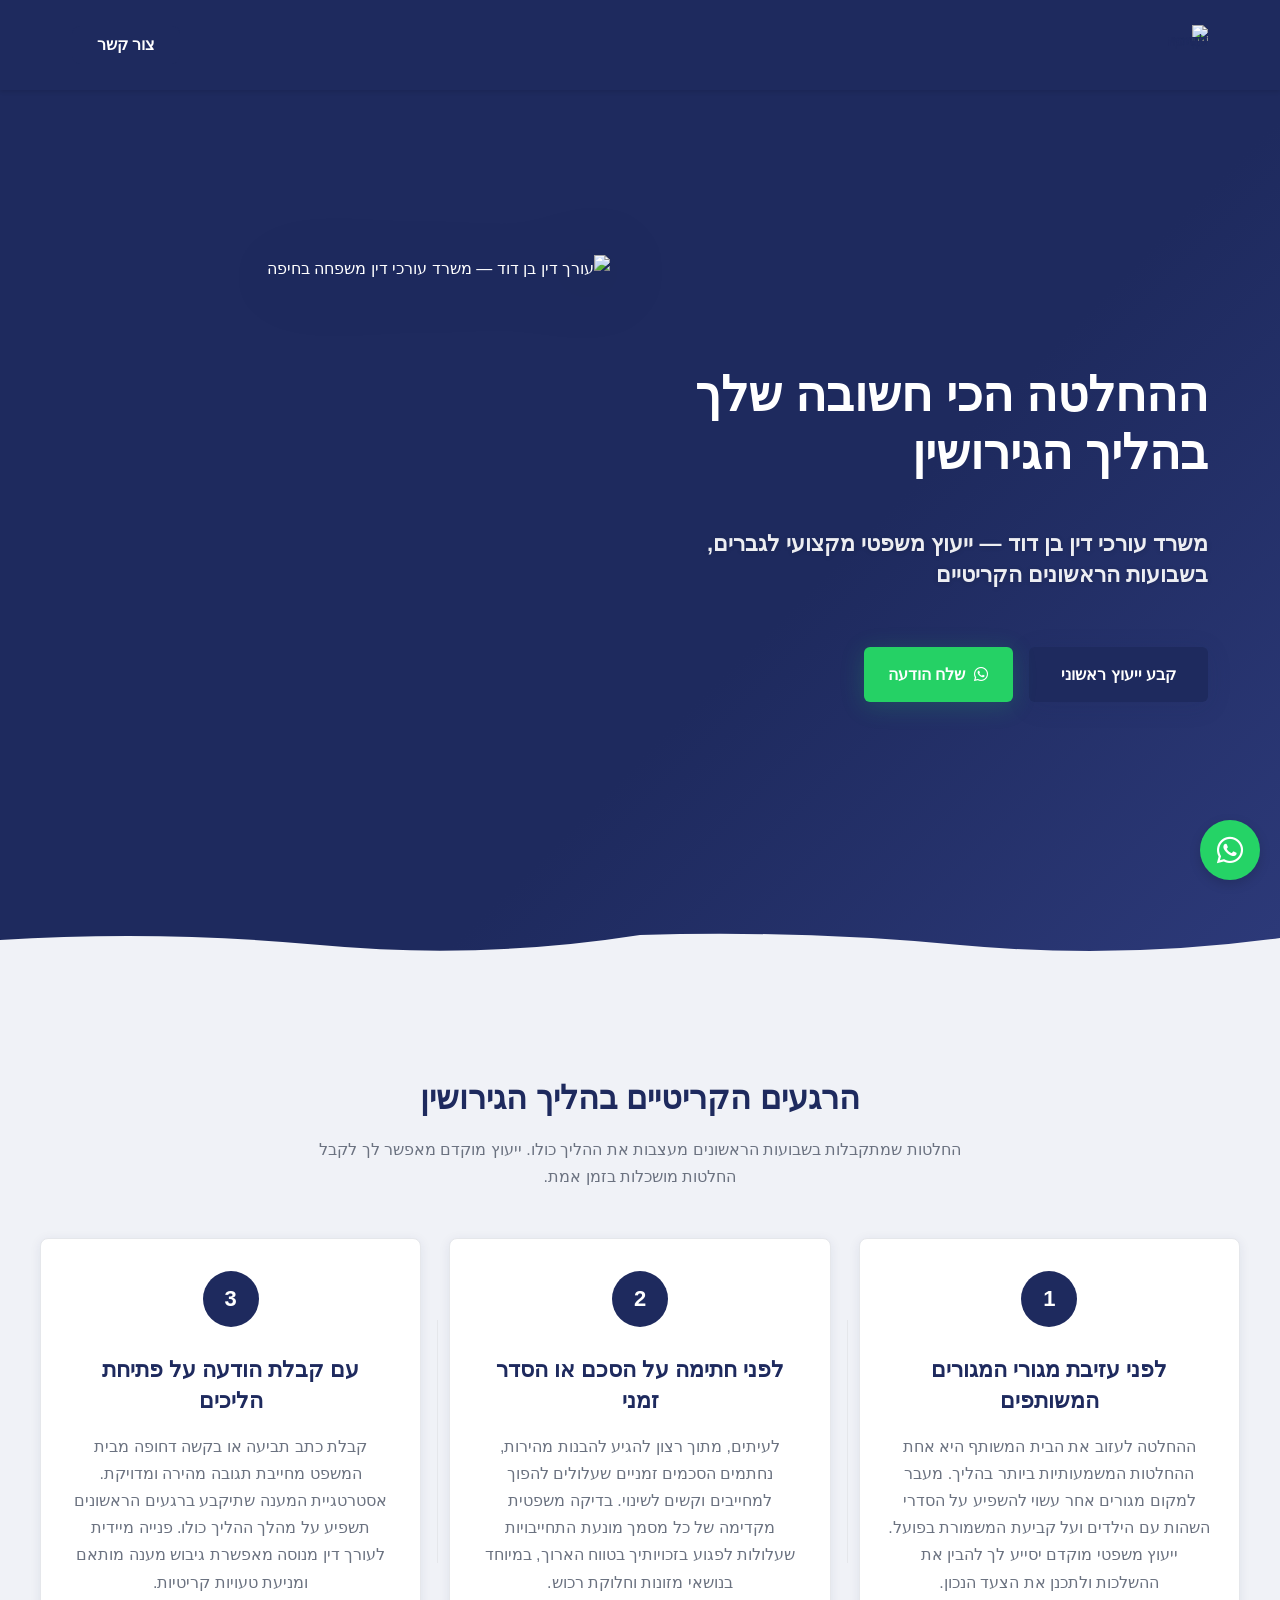
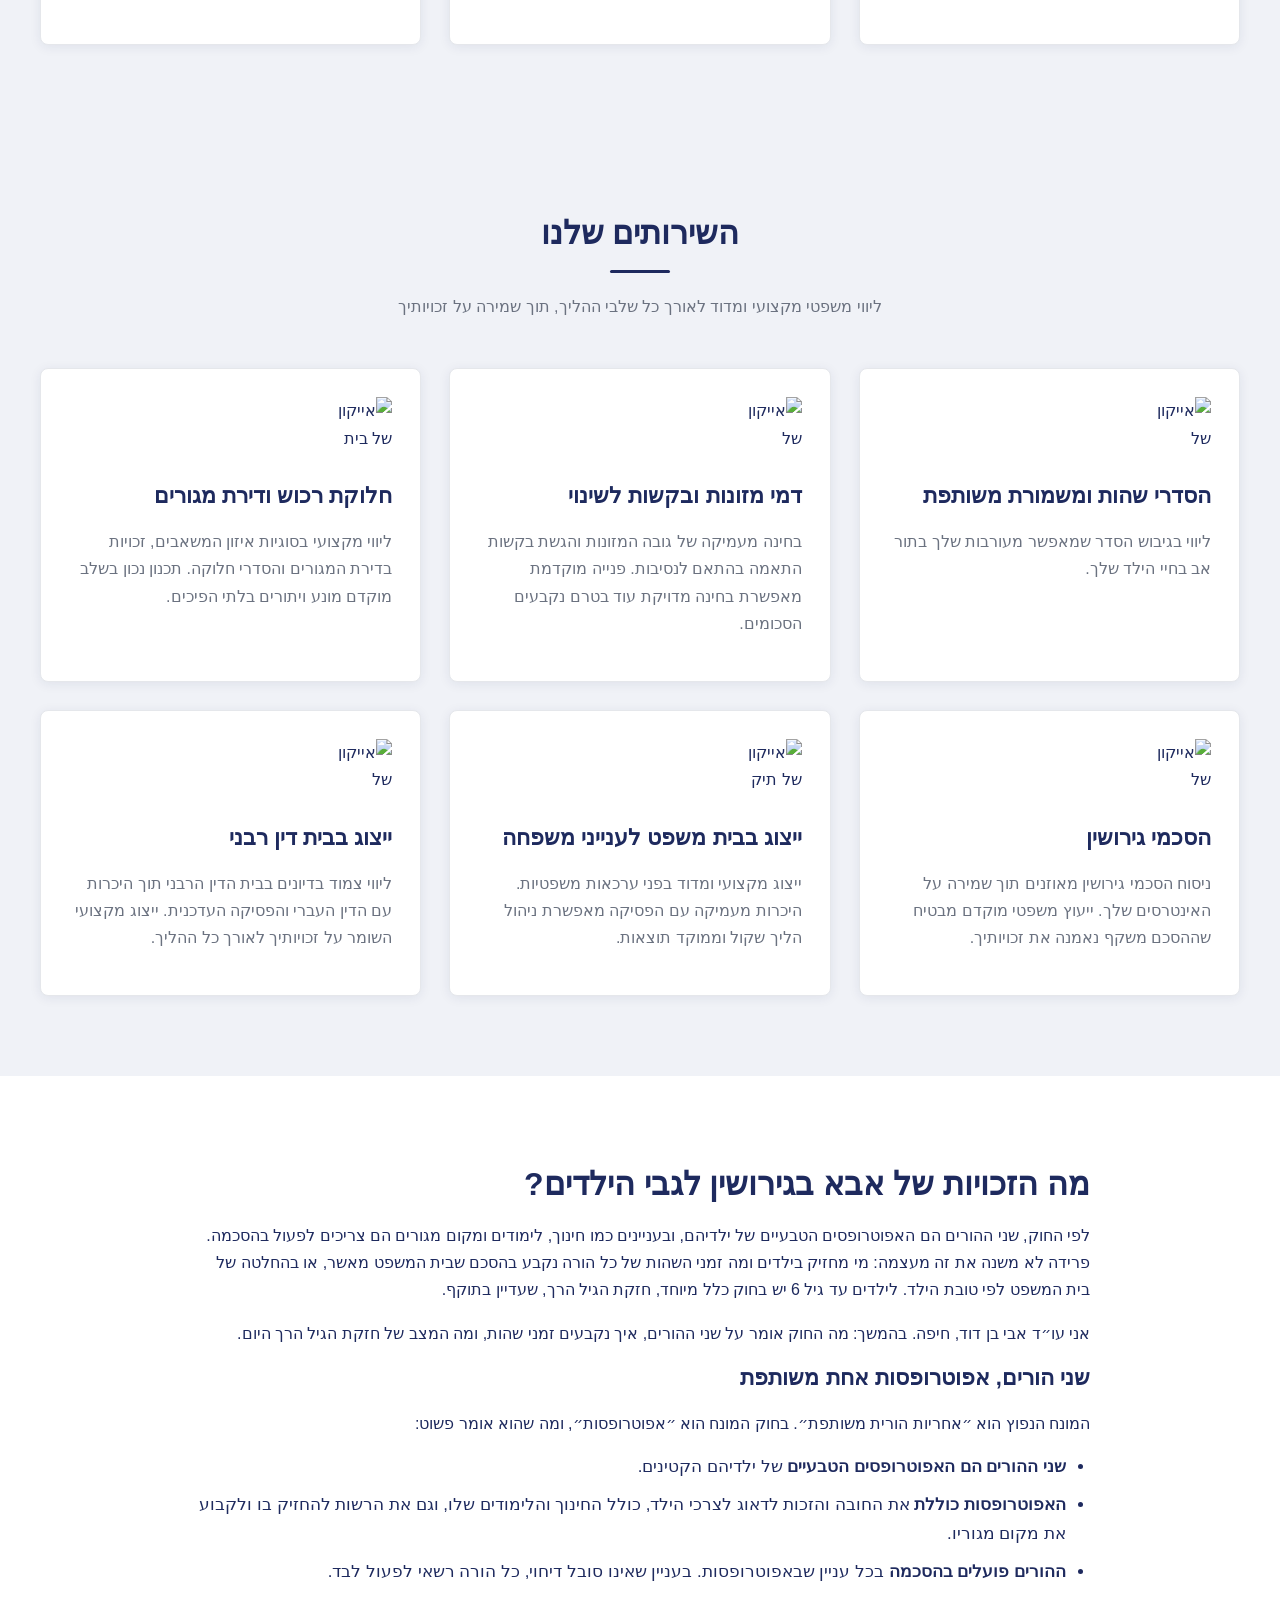
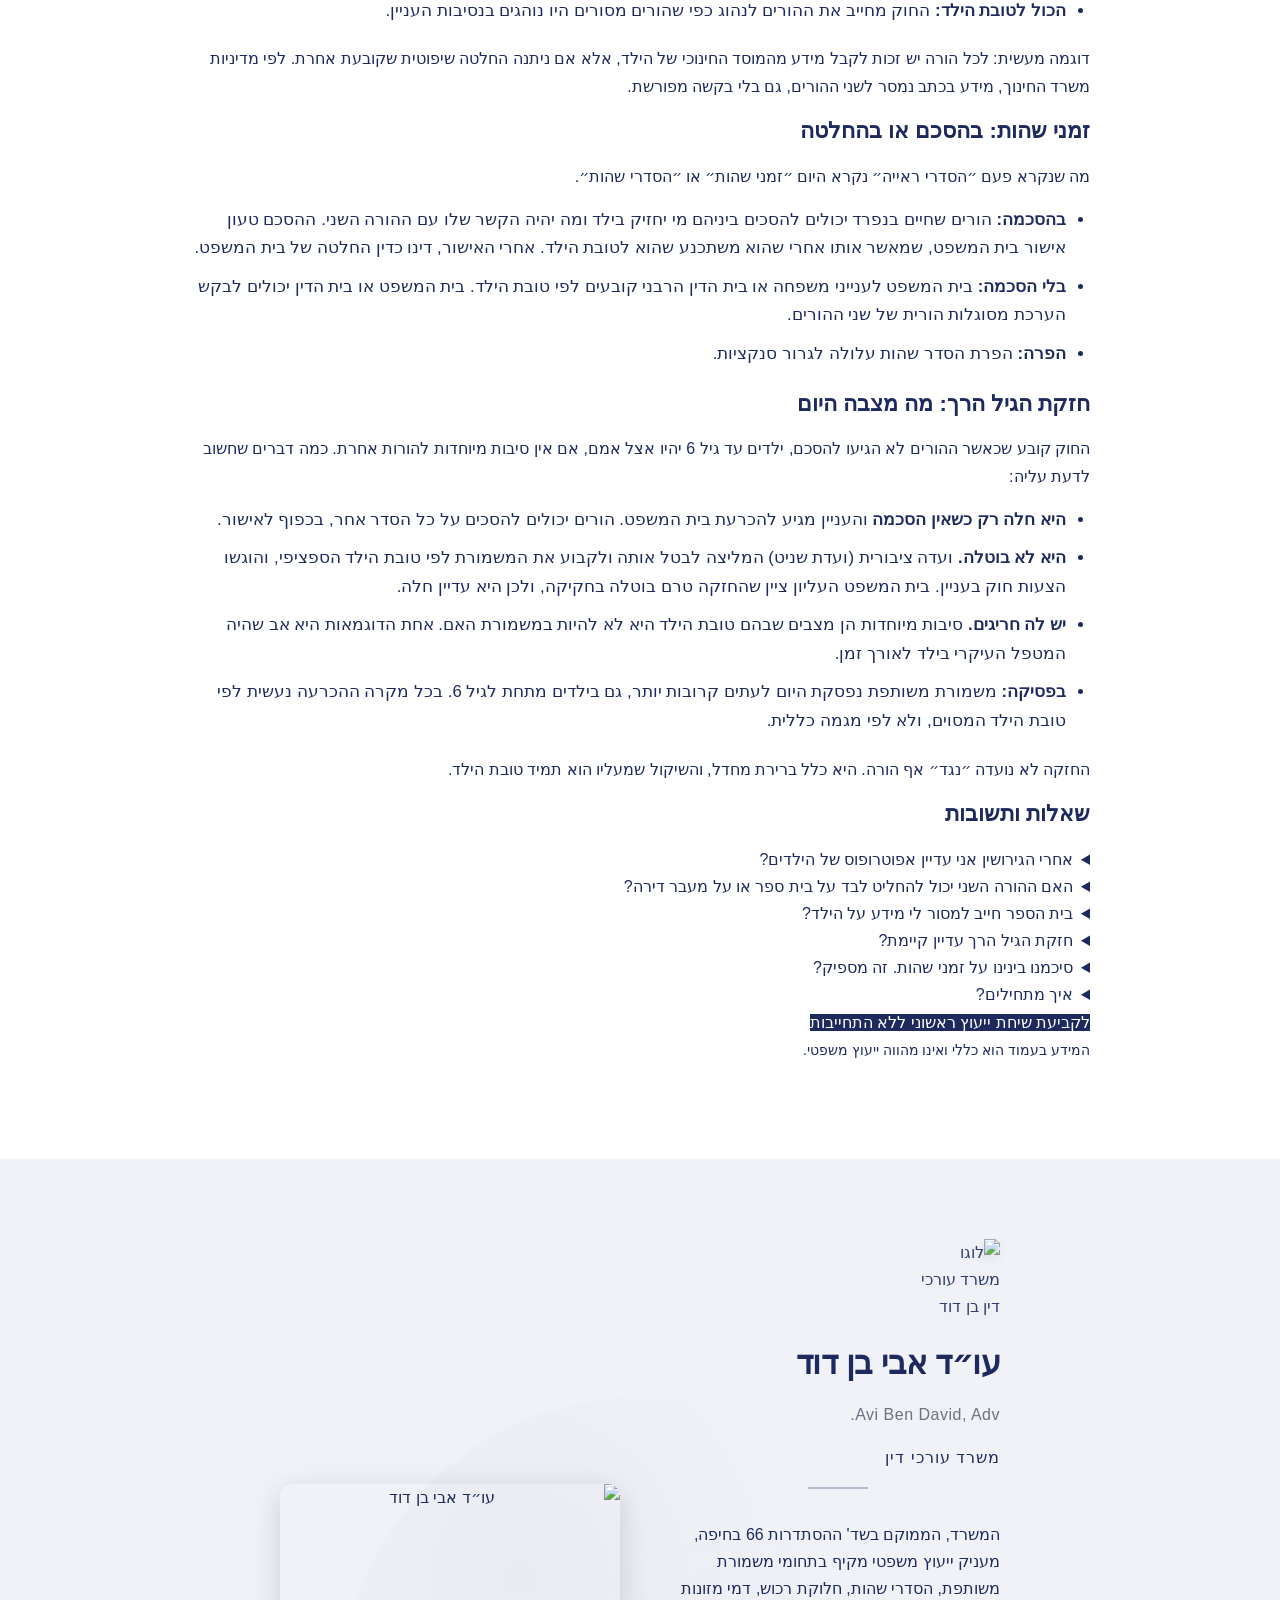
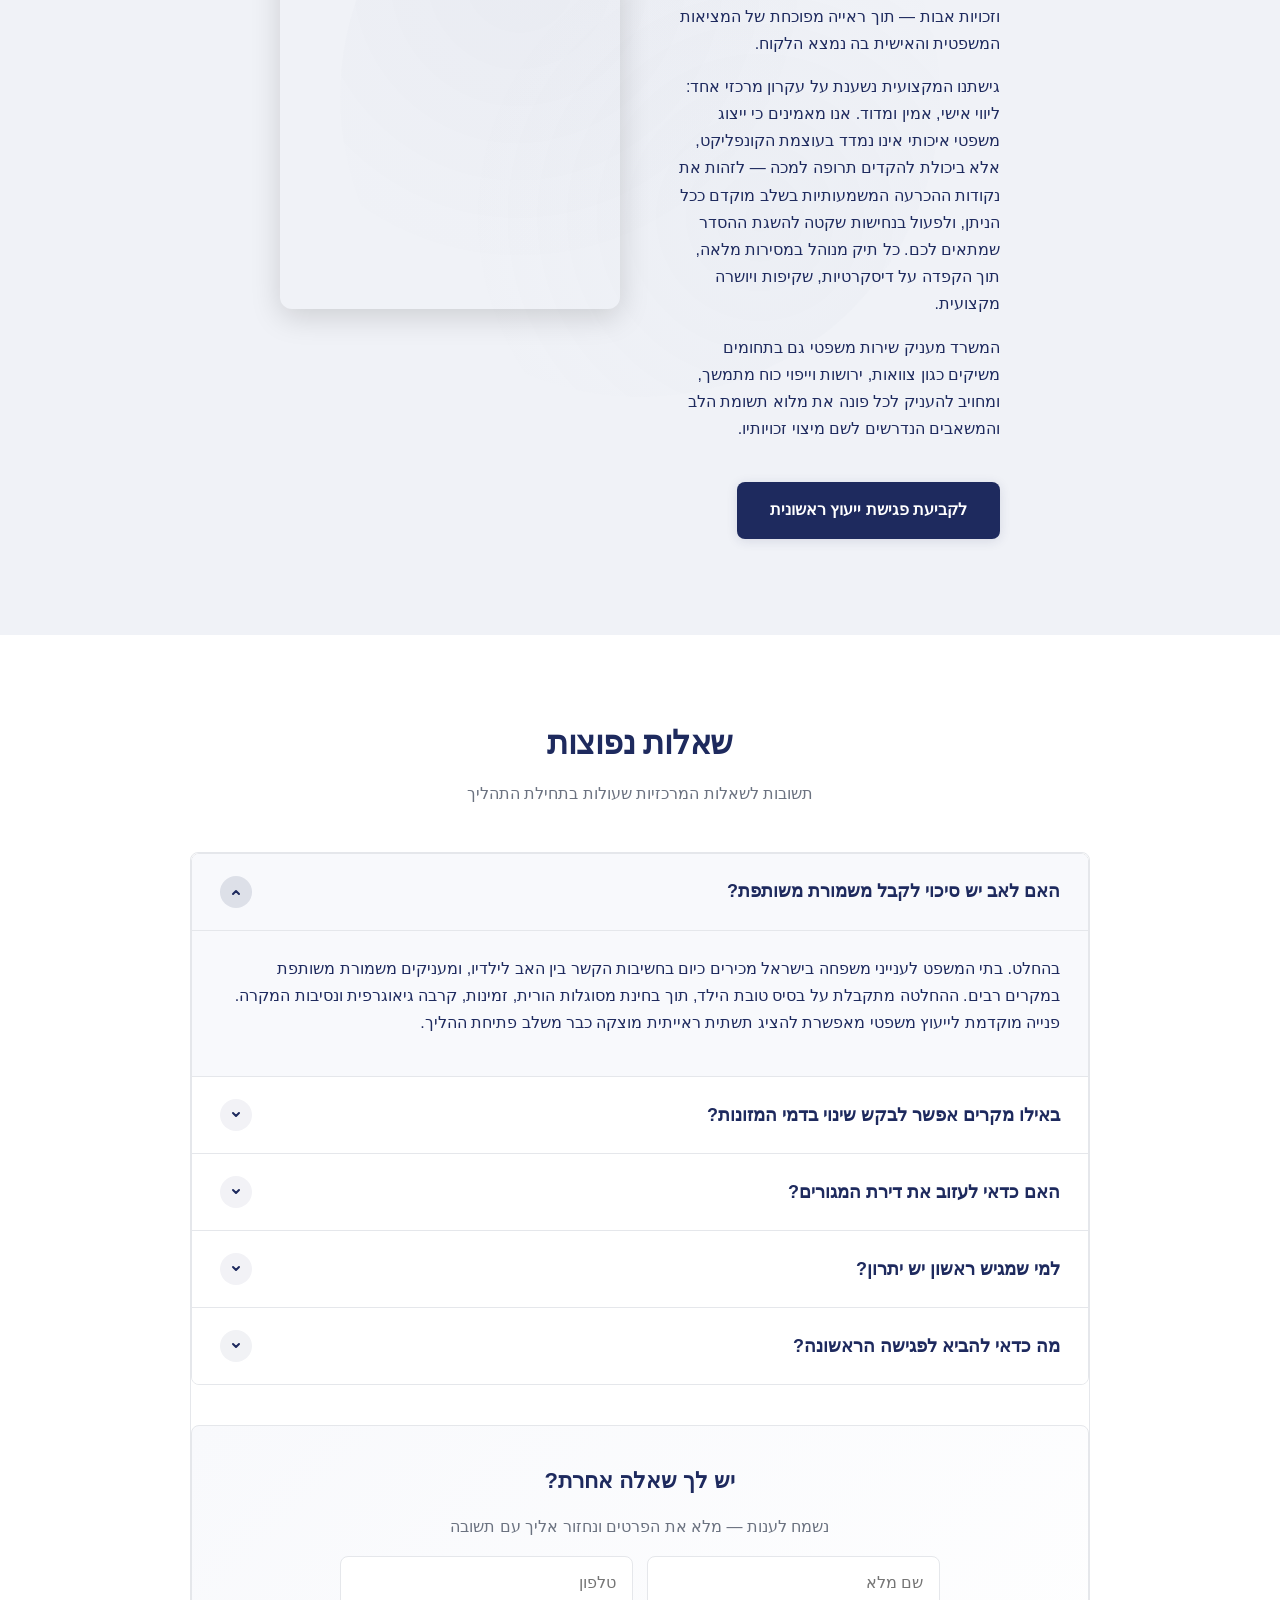
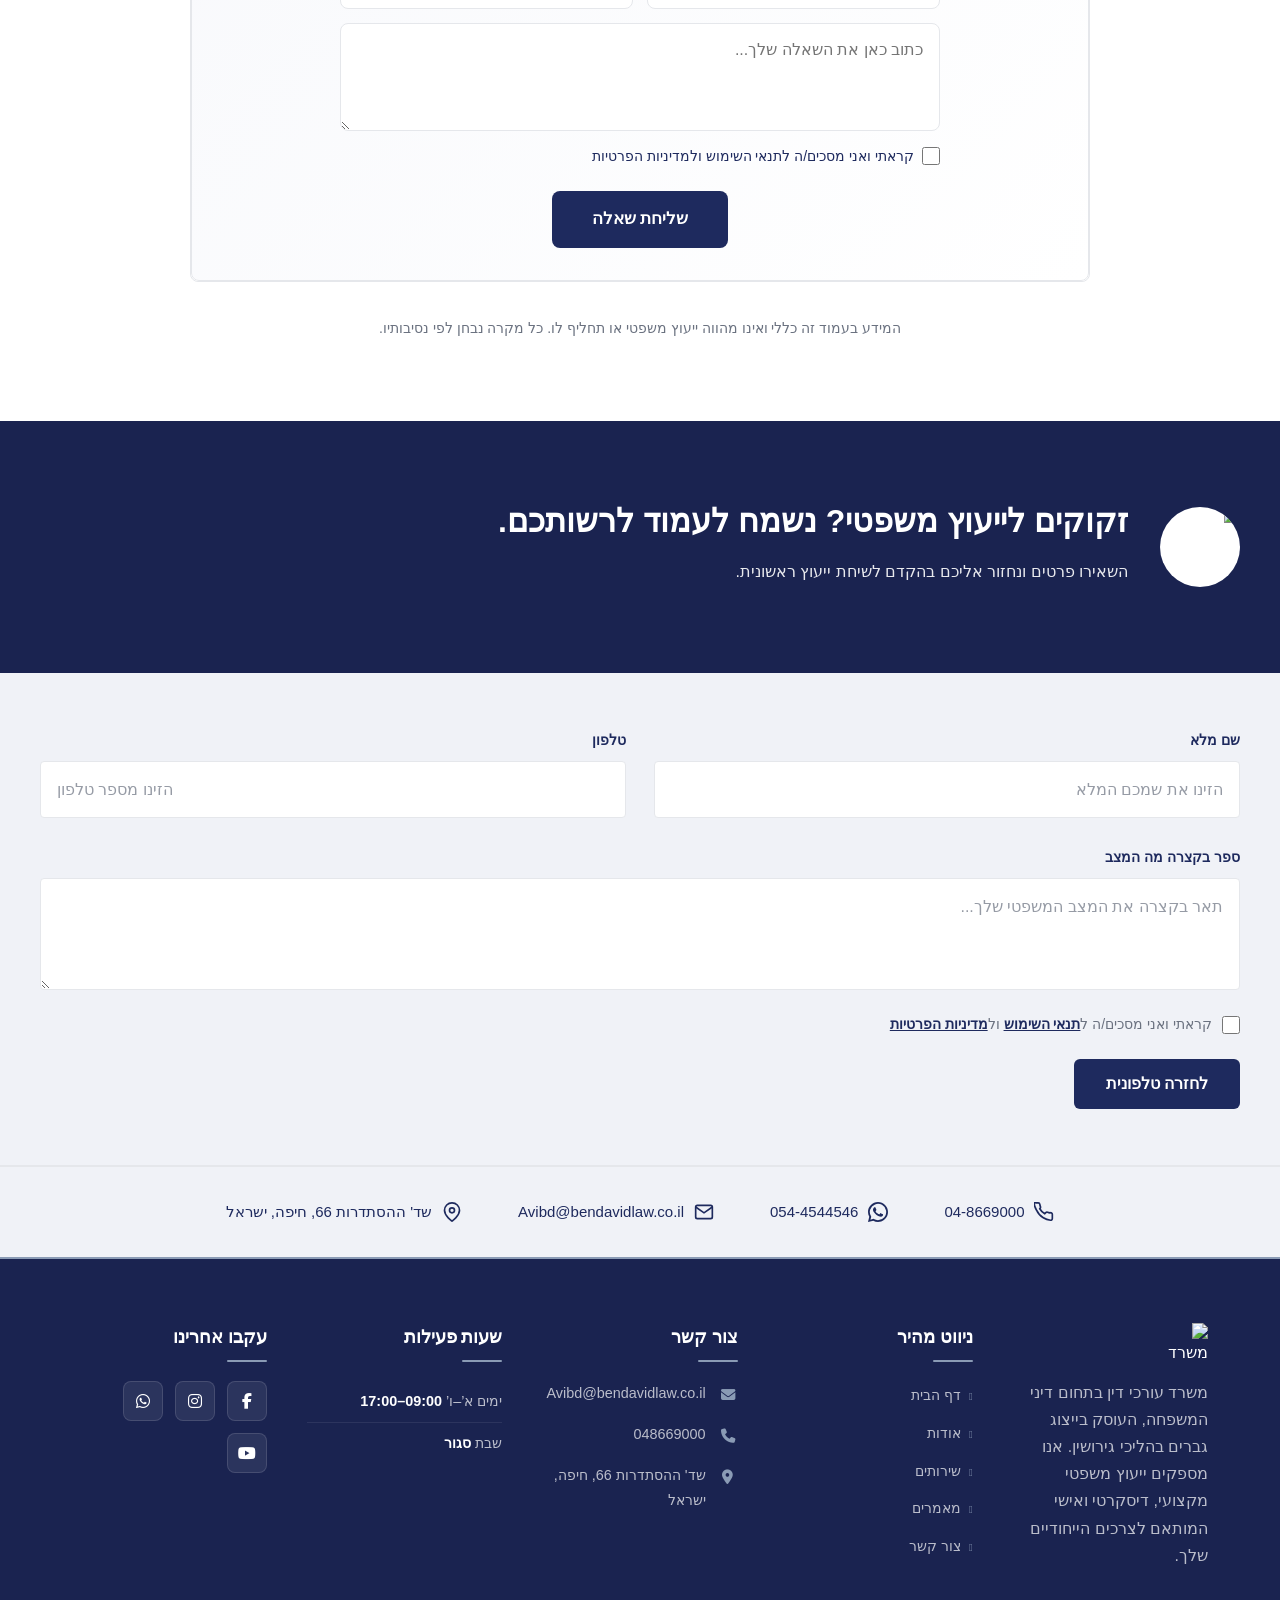
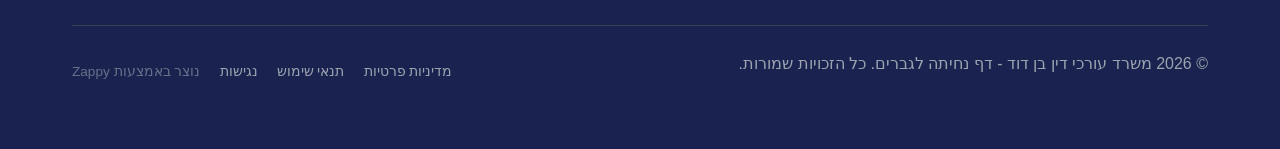
==== commit 2842dcb9: "Background sync: Progressive GitHub Sync" ====
--- a/public/index.html
+++ b/public/index.html
@@ -1 +1 @@
-<!doctype html><html dir="rtl" lang="he"><head><meta charset="UTF-8"><meta content="width=device-width,initial-scale=1" name="viewport"><meta content="index, follow" name="robots"><title>עורך דין גירושין לגברים – הגן על עתידך כבר מהיום — משרד עורכי דין בן דוד - דף נחיתה לגברים</title><meta content="ההחלטות הראשונות בגירושין הן הקריטיות ביותר לעתידך. משרד עו״ד בן דוד מעניק ייעוץ משפטי מוקדם, שקול ומגן לגברים בחיפה. ייעוץ ראשוני ללא התחייבות: 04-8669000." name="description"><meta content="עורך דין גירושין לגברים, עורך דין לגברים בגירושין, זכויות הגבר בגירושין, עורך דין משפחה חיפה, ייעוץ גירושין ראשוני" name="keywords"><link href="/assets/favicon.ico" rel="icon" type="image/x-icon"><link href="/assets/favicon-16x16.png" rel="icon" type="image/png" sizes="16x16"><link href="/assets/favicon-32x32.png" rel="icon" type="image/png" sizes="32x32"><link href="/assets/favicon-48x48.png" rel="icon" type="image/png" sizes="48x48"><link href="/assets/favicon-192x192.png" rel="icon" type="image/png" sizes="192x192"><link href="/assets/favicon-512x512.png" rel="icon" type="image/png" sizes="512x512"><link href="/assets/apple-touch-icon.png" rel="apple-touch-icon"><script>!function(){"use strict";var t="151c5505-64e9-41e4-9a7b-082416f69f27",e="https://api.zappy5.com/api/analytics/track",a=18e5,n=2592e6,o=!0,i=!0,r=!0;var s=function(){var e="zappy_visitor_"+t,a=null;try{if(a=localStorage.getItem(e)){var o=JSON.parse(a),i=Date.now();if(i-o.created<n)return o.lastSeen=i,localStorage.setItem(e,JSON.stringify(o)),o.id}}catch(t){console.warn("Zappy Analytics: LocalStorage not available")}var r="zv_"+Date.now()+"_"+Math.random().toString(36).substr(2,9);try{localStorage.setItem(e,JSON.stringify({id:r,created:Date.now(),lastSeen:Date.now()}))}catch(t){}return r}(),c=function(){var e="zappy_session_"+t,n=null;try{if(n=sessionStorage.getItem(e)){var o=JSON.parse(n),i=Date.now();if(i-o.timestamp<a)return o.timestamp=i,sessionStorage.setItem(e,JSON.stringify(o)),o.id}}catch(t){console.warn("Zappy Analytics: SessionStorage not available")}var r="zs_"+Date.now()+"_"+Math.random().toString(36).substr(2,9);try{sessionStorage.setItem(e,JSON.stringify({id:r,timestamp:Date.now()}))}catch(t){}return r}();function l(a,n){n=n||{};var o={website_id:t,event_type:a,page_path:window.location.pathname,referrer:document.referrer||"direct",visitor_id:s,session_id:c,metadata:n};if(navigator.sendBeacon){var i=new Blob([JSON.stringify(o)],{type:"application/json"});navigator.sendBeacon(e,i)}else fetch(e,{method:"POST",headers:{"Content-Type":"application/json"},body:JSON.stringify(o),keepalive:!0}).catch(function(t){console.warn("Zappy Analytics: Failed to track event",t)})}o&&l("pageview",{title:document.title,url:window.location.href}),i&&document.addEventListener("click",function(t){var e=t.target;if("BUTTON"===e.tagName||e.closest("button")){var a="BUTTON"===e.tagName?e:e.closest("button");l("click",{element:"button",text:a.textContent.trim().substring(0,100),id:a.id||null,class:a.className||null})}else if("A"===e.tagName||e.closest("a")){var n="A"===e.tagName?e:e.closest("a");l("navigation",{element:"link",text:n.textContent.trim().substring(0,100),href:n.href,external:n.hostname!==window.location.hostname})}},!0),r&&document.addEventListener("submit",function(t){var e=t.target;l("form_submit",{form_id:e.id||null,form_name:e.name||null,form_action:e.action||null,form_method:e.method||"GET"})},!0);var m=Date.now();window.addEventListener("beforeunload",function(){l("page_unload",{time_on_page:Math.floor((Date.now()-m)/1e3),page_path:window.location.pathname})}),window.zappyAnalytics={track:l,getVisitorId:function(){return s},getSessionId:function(){return c}}}()</script><script>!function(){"use strict";if(!window.zappyFireMarketingEvent){var t={begin_checkout:"checkout_started",purchase:"checkout_complete",add_to_cart:"add_to_cart",view_product:"view_product"},e={whatsapp_click:{ga4:"contact",meta:"Contact",gtm:"whatsapp_click",ecom:!1},phone_click:{ga4:"contact",meta:"Contact",gtm:"phone_click",ecom:!1},contact_form_submitted:{ga4:"generate_lead",meta:"Lead",gtm:"contact_form_submitted",ecom:!1},checkout_started:{ga4:"begin_checkout",meta:"InitiateCheckout",gtm:"begin_checkout",ecom:!0},checkout_complete:{ga4:"purchase",meta:"Purchase",gtm:"purchase",ecom:!0},product_inquiry:{ga4:"generate_lead",meta:"Lead",gtm:"product_inquiry",ecom:!1},add_to_cart:{ga4:"add_to_cart",meta:"AddToCart",gtm:"add_to_cart",ecom:!0},view_product:{ga4:"view_item",meta:"ViewContent",gtm:"view_item",ecom:!0}};window.zappyFlushPendingMetaEvents=l,window.zappyFireMarketingEvent=function(r,n,o){try{o=o||{};var p=t[r]||r,d=e[p];if(!d)return;(n=n||{}).pagePath||n.page_path||(n.pagePath=a());var l="",m=!1,s=!1;if("checkout_complete"===p&&(m=!(!(l=String(n.orderId||n.order_id||n.transaction_id||""))||!function(t){if(!t)return!1;try{return"1"===window.sessionStorage.getItem(c(t))}catch(t){return!1}}(l)),s=!(!l||!u(l)),m&&s))return;if(!o.skipFirstParty&&!m)try{window.zappyAnalytics&&"function"==typeof window.zappyAnalytics.track&&window.zappyAnalytics.track(p,n)}catch(t){}if(!m){try{if(window.dataLayer=window.dataLayer||[],d.ecom){var _=i(p,n),h={};_.transaction_id&&(h.transaction_id=_.transaction_id),null!=_.value&&(h.value=_.value),_.currency&&(h.currency=_.currency),_.items&&(h.items=_.items),window.dataLayer.push({ecommerce:null}),window.dataLayer.push({event:d.gtm,ecommerce:h}),"checkout_complete"!==p&&"checkout_started"!==p||(window.dataLayer.push({ecommerce:null}),window.dataLayer.push({event:p,ecommerce:h}))}else{var w={event:d.gtm};for(var f in n)Object.prototype.hasOwnProperty.call(n,f)&&(w[f]=n[f]);window.dataLayer.push(w)}}catch(t){}l&&function(t){if(t)try{window.sessionStorage.setItem(c(t),"1")}catch(t){}}(l)}}catch(t){}};var r=Object.create(null);document.addEventListener("click",function(t){try{var e=t.target;if(!e)return;var r=s(e,".whatsapp-float, a.whatsapp-float, [data-zappy-whatsapp]"),n=function(t){for(var e=t;e&&e!==document;){if("A"===e.tagName)return e;e=e.parentElement}return null}(e),i=n&&n.href||"";if(r||n&&function(t){if(!t)return!1;var e=String(t).toLowerCase();return-1!==e.indexOf("wa.me/")||-1!==e.indexOf("api.whatsapp.com")||-1!==e.indexOf("whatsapp.com/send")||0===e.indexOf("whatsapp:")}(i)){if(!m("wa:"+i)){var c=r?"float":"link";window.zappyFireMarketingEvent("whatsapp_click",{source:c,href:i||null,pagePath:a()})}return}var o=s(e,".phone-header-btn, .nav-phone-btn, .call-btn, [data-zappy-phone]"),u="";if(n&&n.href&&0===String(n.href).toLowerCase().indexOf("tel:")?u=n.href:o&&o.href&&0===String(o.href).toLowerCase().indexOf("tel:")&&(u=o.href),o||u){var p="";return u&&(p=String(u).replace(/^tel:/i,"").trim()),void(m("tel:"+(p||o&&o.id||"btn"))||window.zappyFireMarketingEvent("phone_click",{source:o?"button":"link",phone:p||null,href:u||null,pagePath:a()}))}}catch(t){}},!0)}function a(){try{if(window.ZAPPY_CONFIG&&window.ZAPPY_CONFIG.currentPagePath)return window.ZAPPY_CONFIG.currentPagePath}catch(t){}try{return window.location.pathname||"/"}catch(t){return"/"}}function n(t){var e=(t=t||{}).items||t.cartItems||t.cart_items||t.lineItems||[];Array.isArray(e)||(e=[]);for(var r=[],a=0;a<e.length;a++){var n=e[a];if(n&&"object"==typeof n){var i=String(n.item_id||n.productId||n.product_id||n.id||"").trim(),c=String(n.item_name||n.productName||n.product_name||n.name||"").trim(),o=parseFloat(null!=n.price?n.price:null!=n.unitPrice?n.unitPrice:0)||0,u=Math.max(1,parseInt(null!=n.quantity?n.quantity:null!=n.qty?n.qty:1,10)||1);(i||c)&&r.push({item_id:i||c,item_name:c||i,price:o,quantity:u})}}return r}function i(t,e){var r=n(e=e||{}),i=parseFloat(null!=e.value?e.value:null!=e.total?e.total:0)||0,c=String(e.currency||"USD").toUpperCase();if("checkout_complete"===t)return{transaction_id:String(e.transaction_id||e.orderId||e.order_id||e.orderNumber||"")||void 0,value:i,currency:c,items:r};if("checkout_started"===t)return{value:i,currency:c,items:r};if("add_to_cart"===t){var o=r.length?r:[{item_id:String(e.productId||e.product_id||""),item_name:String(e.productName||e.product_name||""),price:parseFloat(null!=e.value?e.value:null!=e.price?e.price:0)||0,quantity:parseInt(null!=e.quantity?e.quantity:1,10)||1}].filter(function(t){return t.item_id||t.item_name});return{value:i||(o[0]?o[0].price*o[0].quantity:0),currency:c,items:o}}if("view_product"===t){var u=r.length?r:[{item_id:String(e.productId||e.product_id||""),item_name:String(e.productName||e.product_name||""),price:parseFloat(null!=e.price?e.price:null!=e.value?e.value:0)||0,quantity:1}].filter(function(t){return t.item_id||t.item_name});return{currency:c,value:i||(u[0]?u[0].price:0),items:u}}return"whatsapp_click"===t||"phone_click"===t?{method:"whatsapp_click"===t?"whatsapp":"phone",page_path:e.pagePath||a()}:"contact_form_submitted"===t||"product_inquiry"===t?{page_path:e.pagePath||a()}:e}function c(t){return"zappy_purchase_fired_"+String(t||"")}function o(t){return"zappy_purchase_meta_fired_"+String(t||"")}function u(t){if(!t)return!1;try{return"1"===window.sessionStorage.getItem(o(t))}catch(t){return!1}}function p(t){if(t)try{window.sessionStorage.setItem(o(t),"1")}catch(t){}}function d(){try{return Array.isArray(window.__zappyPendingMetaEvents)||(window.__zappyPendingMetaEvents=[]),window.__zappyPendingMetaEvents}catch(t){return[]}}function l(){if("function"==typeof window.fbq){var t=d().slice();try{window.__zappyPendingMetaEvents=[]}catch(t){}for(var e=0;e<t.length;e++){var r=t[e];if(r&&r.eventName&&(!r.orderId||!u(r.orderId)))try{window.fbq("track",r.eventName,r.params||{}),r.orderId&&p(r.orderId)}catch(t){}}}}function m(t){var e=Date.now();return!!(r[t]&&e-r[t]<800)||(r[t]=e,!1)}function s(t,e){return t&&t.closest?t.closest(e):null}}()</script><meta content="עורך דין גירושין לגברים – הגן על עתידך כבר מהיום — משרד עורכי דין בן דוד - דף נחיתה לגברים" property="og:title"><meta content="ההחלטות הראשונות בגירושין הן הקריטיות ביותר לעתידך. משרד עו״ד בן דוד מעניק ייעוץ משפטי מוקדם, שקול ומגן לגברים בחיפה. ייעוץ ראשוני ללא התחייבות: 04-8669000." property="og:description"><meta content="summary_large_image" name="twitter:card"><meta content="עורך דין גירושין לגברים – הגן על עתידך כבר מהיום — משרד עורכי דין בן דוד - דף נחיתה לגברים" name="twitter:title"><meta content="ההחלטות הראשונות בגירושין הן הקריטיות ביותר לעתידך. משרד עו״ד בן דוד מעניק ייעוץ משפטי מוקדם, שקול ומגן לגברים בחיפה. ייעוץ ראשוני ללא התחייבות: 04-8669000." name="twitter:description"><script type="application/ld+json">{"@context":"https://schema.org","@graph":[{"@type":"LocalBusiness","@id":"https://gvarim.bendavidlaw.co.il#organization","name":"משרד עורכי דין בן דוד - דף נחיתה לגברים","url":"https://gvarim.bendavidlaw.co.il","description":"Ben David Law Office is a family law firm based in Haifa, Israel, specializing in divorce proceedings for men. The firm's communication philosophy is deliberately measured and non-adversarial — the core message centers on the critical importance of early legal consultation, as key decisions in divorce proceedings are often made in the first weeks. The tone is protective and professional, avoiding any language that frames the process as a battle or positions the opposing party as an enemy. The firm's value proposition is timing-based urgency rather than blame-based urgency.","address":{"@type":"PostalAddress","streetAddress":"שד' ההסתדרות 66, חיפה, ישראל"},"contactPoint":[{"@type":"ContactPoint","contactType":"customer service","email":"Avibd@bendavidlaw.co.il","telephone":"048669000"}]},{"@type":"WebSite","@id":"https://gvarim.bendavidlaw.co.il#website","url":"https://gvarim.bendavidlaw.co.il","name":"משרד עורכי דין בן דוד - דף נחיתה לגברים","publisher":{"@id":"https://gvarim.bendavidlaw.co.il#organization"}},{"@type":"ContactPage","@id":"https://gvarim.bendavidlaw.co.il#contactpage","url":"https://gvarim.bendavidlaw.co.il","name":"עורך דין גירושין לגברים – הגן על עתידך כבר מהיום — משרד עורכי דין בן דוד - דף נחיתה לגברים","mainEntity":{"@id":"https://gvarim.bendavidlaw.co.il#organization"},"potentialAction":{"@type":"CommunicateAction","target":{"@type":"EntryPoint","urlTemplate":"https://gvarim.bendavidlaw.co.il/api/email/contact-form","actionPlatform":["http/method=POST"],"contentType":"application/json"},"instrument":[{"@type":"PropertyValue","name":"name","propertyID":"text","valueRequired":true,"description":"הזינו את שמכם המלא"},{"@type":"PropertyValue","name":"phone","propertyID":"tel","valueRequired":true,"description":"הזינו מספר טלפון"},{"@type":"PropertyValue","name":"message","propertyID":"textarea","valueRequired":true,"description":"תאר בקצרה את המצב המשפטי שלך..."},{"@type":"PropertyValue","name":"privacy_consent","propertyID":"checkbox","valueRequired":true}]}},{"@type":"FAQPage","@id":"https://gvarim.bendavidlaw.co.il#faq","mainEntity":[{"@type":"Question","name":"אחרי הגירושין אני עדיין אפוטרופוס של הילדים?","acceptedAnswer":{"@type":"Answer","text":"כן. שני ההורים הם האפוטרופסים הטבעיים, והפרידה לא משנה את זה. מי מחזיק בילדים ומה זמני השהות נקבע בהסכם שבית המשפט אישר או בהחלטה שיפוטית. פגיעה באפוטרופסות עצמה נדירה, ונעשית רק בהחלטה של בית המשפט."}},{"@type":"Question","name":"האם ההורה השני יכול להחליט לבד על בית ספר או על מעבר דירה?","acceptedAnswer":{"@type":"Answer","text":"לפי החוק, בעניינים שבאפוטרופסות, כמו חינוך ומקום מגורים, ההורים פועלים בהסכמה. רק בעניין שאינו סובל דיחוי כל הורה רשאי לפעול לבד. כשההורים לא מסכימים, אפשר לפנות לבית המשפט שיכריע."}},{"@type":"Question","name":"בית הספר חייב למסור לי מידע על הילד?","acceptedAnswer":{"@type":"Answer","text":"כן. לכל הורה יש זכות לקבל מידע מהמוסד החינוכי, אלא אם ניתנה החלטה שיפוטית אחרת."}},{"@type":"Question","name":"חזקת הגיל הרך עדיין קיימת?","acceptedAnswer":{"@type":"Answer","text":"כן. היא בחוק ולא בוטלה. היא חלה רק כשאין הסכמה, יש לה חריגים, ומשמורת משותפת נפסקת לעתים קרובות יותר גם בגיל הזה."}},{"@type":"Question","name":"סיכמנו בינינו על זמני שהות. זה מספיק?","acceptedAnswer":{"@type":"Answer","text":"הסכם על החזקת הילדים והקשר עם ההורה השני טעון אישור בית המשפט. אחרי האישור, דינו כדין החלטה של בית המשפט."}},{"@type":"Question","name":"איך מתחילים?","acceptedAnswer":{"@type":"Answer","text":"בשיחת ייעוץ ראשוני ללא התחייבות, שבה נעבור יחד על המצב שלך ושל הילדים ונבין מה האפשרויות. המשרד בשד׳ ההסתדרות 66 בחיפה, ואני עובד בחיפה והסביבה ובכל הצפון, מחדרה צפונה. טלפון: 054-4544546 או 04-8669000, או וואטסאפ."}},{"@type":"Question","name":"האם לאב יש סיכוי לקבל משמורת משותפת?","acceptedAnswer":{"@type":"Answer","text":"בהחלט. בתי המשפט לענייני משפחה בישראל מכירים כיום בחשיבות הקשר בין האב לילדיו, ומעניקים משמורת משותפת במקרים רבים. ההחלטה מתקבלת על בסיס טובת הילד, תוך בחינת מסוגלות הורית, זמינות, קרבה גיאוגרפית ונסיבות המקרה. פנייה מוקדמת לייעוץ משפטי מאפשרת להציג תשתית ראייתית מוצקה כבר משלב פתיחת ההליך."}},{"@type":"Question","name":"באילו מקרים אפשר לבקש שינוי בדמי המזונות?","acceptedAnswer":{"@type":"Answer","text":"בקשה לשינוי דמי מזונות אפשר להגיש כאשר חל שינוי נסיבות מהותי — למשל שינוי בהכנסות אחד הצדדים, מעבר למשמורת משותפת בפועל, שינוי בצורכי הילדים, או שינוי במצב הבריאותי. חשוב להבין כי עדכון דמי המזונות אינו אוטומטי, ויש להוכיח את השינוי בפני הערכאה המוסמכת. תיעוד מסודר וליווי משפטי נכון מגדילים משמעותית את הסיכוי להפחתה."}},{"@type":"Question","name":"האם כדאי לעזוב את דירת המגורים?","acceptedAnswer":{"@type":"Answer","text":"עזיבת דירת המגורים היא אחת ההחלטות המורכבות והמשמעותיות בהליך גירושין, ויש לה השלכות מרחיקות לכת על חלוקת הרכוש, הסדרי השהות ואף על תביעות עתידיות. במקרים רבים, עזיבה ללא הסדרה משפטית מראש עלולה להתפרש כוויתור על זכויות. כדאי שלא לקבל החלטה כזו לפני התייעצות עם עורך דין, שיבחן את מכלול הנסיבות הספציפיות שלך."}},{"@type":"Question","name":"למי שמגיש ראשון יש יתרון?","acceptedAnswer":{"@type":"Answer","text":"הגשת תביעה ראשונה אינה מעניקה יתרון אוטומטי, אך היא מאפשרת לך להכתיב את מסגרת הדיון הראשונית ואת הערכאה שבה יתברר ההליך. מי שפונה מוקדם לייעוץ משפטי נהנה מיכולת להתכונן, לאסוף מסמכים ולהציג עמדה מגובשת — בעוד שמי שממתין עלול למצוא עצמו מגיב לנסיבות שנקבעו בלעדיו. היתרון האמיתי הוא בתזמון, לא ביריבות."}},{"@type":"Question","name":"מה כדאי להביא לפגישה הראשונה?","acceptedAnswer":{"@type":"Answer","text":"לפגישת הייעוץ הראשונה כדאי להביא תעודת זהות, כתובה או הסכם ממון (אם קיים), תלושי שכר עדכניים, דפי חשבון בנק, מידע על נכסים וחובות משותפים, וכל מסמך משפטי קיים הנוגע להליך. ככל שיש לך מידע על הכנסות בת הזוג, הבא גם אותו. הפגישה חסויה לחלוטין, וכל פרט שתשתף יישמר בסודיות מלאה."}}]}]}</script><meta content="website" property="og:type"><meta content="he_IL" property="og:locale"><link href="https://fonts.googleapis.com/css2?family=Assistant:wght@400;500;600;700&amp;display=swap" rel="stylesheet"><link href="https://fonts.googleapis.com" rel="preconnect"><link href="https://fonts.gstatic.com" rel="preconnect" crossorigin=""><style>.skip-link{position:absolute;top:0;left:0;transform:translateY(-200%);padding:12px 18px;background:var(--bg-dark,#1a1a1a);color:var(--text-light,#fff);font-weight:600;border-radius:0 0 8px 0;z-index:10000}.skip-link:focus{transform:none;outline:2px solid var(--ring,#fff);outline-offset:2px}:focus-visible{outline:2px solid var(--ring,currentColor);outline-offset:3px}</style><link href="/assets/favicon.ico" rel="icon" type="image/x-icon"><link href="/assets/favicon-16x16.png" rel="icon" type="image/png" sizes="16x16"><link href="/assets/favicon-32x32.png" rel="icon" type="image/png" sizes="32x32"><link href="/assets/favicon-48x48.png" rel="icon" type="image/png" sizes="48x48"><link href="/assets/favicon-192x192.png" rel="icon" type="image/png" sizes="192x192"><link href="/assets/favicon-512x512.png" rel="icon" type="image/png" sizes="512x512"><link href="/assets/apple-touch-icon.png" rel="apple-touch-icon"><link href="https://cdn.jsdelivr.net/npm/vanilla-cookieconsent@3/dist/cookieconsent.css" rel="stylesheet"><script>function gtag(){dataLayer.push(arguments)}window.dataLayer=window.dataLayer||[],gtag("consent","default",{ad_storage:"denied",ad_user_data:"denied",ad_personalization:"denied",analytics_storage:"denied",wait_for_update:500})</script><script>!function(e,t,a,n){e[n]=e[n]||[],e[n].push({"gtm.start":(new Date).getTime(),event:"gtm.js"});var g=t.getElementsByTagName(a)[0],m=t.createElement(a);m.async=!0,m.src="https://www.googletagmanager.com/gtm.js?id=GTM-TN44STVH",g.parentNode.insertBefore(m,g)}(window,document,"script","dataLayer")</script><style data-zappy-section-v2-css="true">.index-hero-section{position:relative;background-color:var(--bg-dark);background-image:linear-gradient(135deg,#1e2a5e 60%,#2d3a7a 100%);color:var(--text-light);overflow:visible;padding:0;min-height:100vh;display:flex;align-items:center;padding-bottom:80px}.index-hero-section .hero-container{max-width:1200px;margin:0 auto;padding:120px 32px 60px;display:grid;grid-template-columns:1fr 1fr;gap:60px;align-items:center;direction:rtl;width:100%}.index-hero-section .hero-text{display:flex;flex-direction:column;gap:24px;text-align:right;position:relative;z-index:10}.index-hero-section .hero-text h1{font-size:3rem;font-weight:800;line-height:1.2;color:var(--text-light);margin:0}.index-hero-section .hero-text h3{font-size:1.375rem;font-weight:400;line-height:1.6;color:var(--text-light);margin:0;max-width:540px;opacity:.92;text-shadow:0 1px 6px rgba(0,0,0,.18)}.index-hero-section .hero-ctas{display:flex;flex-wrap:wrap;gap:16px;margin-top:16px}.index-hero-section .btn-primary{display:inline-flex;align-items:center;justify-content:center;background:var(--primary);color:#fff;padding:14px 32px;font-size:16px;font-weight:700;border-radius:6px;text-decoration:none;transition:background .25s ease,box-shadow .25s ease;box-shadow:0 4px 24px rgba(30,42,94,.14);border:none;cursor:pointer;white-space:nowrap}.index-hero-section .btn-primary:hover{background:var(--secondary);box-shadow:0 6px 28px rgba(30,42,94,.22)}.index-hero-section .btn-whatsapp{display:inline-flex;align-items:center;gap:8px;background:#25d366;color:#fff;padding:12px 24px;font-size:16px;font-weight:600;border-radius:6px;text-decoration:none;transition:background .25s ease,box-shadow .25s ease;box-shadow:0 4px 24px rgba(37,211,102,.2);border:none;cursor:pointer;white-space:nowrap}.index-hero-section .btn-whatsapp:hover{background:#1da851;box-shadow:0 6px 28px rgba(37,211,102,.28)}.index-hero-section .hero-image{position:relative;z-index:10;display:flex;align-items:center;justify-content:center}.index-hero-section .hero-image img{width:100%;height:auto;max-height:650px;object-fit:contain;display:block;filter:drop-shadow(0 8px 32px rgba(0,0,0,.25));border-radius:0}.index-hero-section .hero-divider-wrapper{position:absolute;bottom:0;left:0;width:100%;height:80px;pointer-events:none;z-index:5}.index-hero-section .hero-divider-wrapper svg{display:block;width:100%;height:100%}@media (max-width:768px){.index-hero-section{min-height:auto;padding-bottom:60px}.index-hero-section .hero-container{grid-template-columns:1fr;gap:40px;padding:100px 16px 40px}.index-hero-section .hero-text{order:2;text-align:center;align-items:center}.index-hero-section .hero-text h1{font-size:2.25rem}.index-hero-section .hero-text h3{font-size:1.2rem;max-width:100%}.index-hero-section .hero-ctas{justify-content:center;width:100%}.index-hero-section .hero-image{order:1;max-width:320px;margin:0 auto}.index-hero-section .hero-image img{max-height:420px}.index-hero-section .hero-divider-wrapper{height:60px}}.hero .hero-title,.hero h1,.hero-section h1,.hero-title,[class*=hero-] h1,[class~=hero] h1{font-size:48px!important;line-height:1.2!important}@media (max-width:1024px){.hero .hero-title,.hero h1,.hero-section h1,.hero-title,[class*=hero-] h1,[class~=hero] h1{font-size:36px!important}}@media (max-width:768px){.hero .hero-title,.hero h1,.hero-section h1,.hero-title,[class*=hero-] h1,[class~=hero] h1{font-size:28px!important}}</style><noscript><iframe height="0" src="https://www.googletagmanager.com/ns.html?id=GTM-TN44STVH" style="display:none;visibility:hidden" width="0"></iframe></noscript><style id="zappy-critical-above-fold-css">html{box-sizing:border-box;-webkit-text-size-adjust:100%}*,::after,::before{box-sizing:inherit}body{margin:0;min-width:320px;overflow-x:clip}img,svg,video{max-width:100%;height:auto}main{display:block}.container{width:min(100% - 32px,1200px);margin-inline:auto}.navbar,header .navbar,header[role=banner],nav.navbar{position:relative;z-index:1000;width:100%}.nav-container,.navbar .container{display:flex;align-items:center;justify-content:space-between;min-height:64px}.logo,.logo-link img{display:block;width:35px;height:35px;object-fit:contain}#navMenu,.nav-menu{list-style:none;margin:0;padding:0}#navMenu a,.nav-menu a,.navbar .nav-links a,.navbar a{color:inherit;text-decoration:none}#navMenu .sub-menu,.nav-menu .sub-menu,.navbar .sub-menu{display:none}.fa,.fa-brands,.fa-regular,.fa-solid,.fab,.far,.fas{display:inline-block;min-width:1em;text-align:center}html:not(#zappy-noop) .navbar:has(.nav-ecommerce-icons)>.phone-header-btn,html:not(#zappy-noop)[data-zappy-site-type=ecommerce] .phone-header-btn{display:none!important;visibility:hidden!important;width:0!important;height:0!important;pointer-events:none!important}.zappy-preview-empty-store-cta{display:none!important;visibility:hidden!important;height:0!important;max-height:0!important;overflow:hidden!important;margin:0!important;padding:0!important;border:0!important;box-shadow:none!important}.zappy-catalog-menu{background:var(--surface-color,var(--surface,linear-gradient(135deg,#f8f9fa 0,#fff 100%)));border-bottom:1px solid var(--border-color,#e5e7eb);padding:0;position:sticky;top:0;z-index:90}.zappy-catalog-menu.rtl,.zappy-catalog-menu[dir=rtl]{direction:rtl}.zappy-catalog-menu.ltr,.zappy-catalog-menu[dir=ltr]{direction:ltr}.catalog-menu-container{max-width:1440px;margin:0 auto;display:flex;align-items:center;gap:8px;padding:10px 24px;overflow:visible}.catalog-menu-categories,.catalog-menu-list{display:flex;align-items:center;gap:4px;flex-wrap:wrap;margin:0;padding:0;list-style:none}.catalog-menu-item{display:inline-flex;align-items:center;padding:8px 16px;font-size:14px;font-weight:500;color:var(--text-color,var(--text,#374151));text-decoration:none;border-radius:20px;white-space:nowrap}.catalog-menu-all{background:var(--primary-color,var(--primary,#111));color:var(--text-light,#fff)!important}.catalog-menu-parent{position:relative;display:inline-flex;align-items:center}.catalog-menu-trigger{display:inline-flex;align-items:center;gap:6px}.catalog-menu-chevron{flex-shrink:0}.catalog-menu-parent>.sub-menu{display:none!important;visibility:hidden!important;opacity:0!important;pointer-events:none!important}.hero-section,.index-hero-section,section[class*=hero]{position:relative;overflow:hidden}.hero-section,.index-hero-section{min-height:560px}section[data-hero-type*=fullscreen]{min-height:100vh}.hero-bg-image,.hero-bg-wrapper,section[class*=hero] [class*=hero-bg]{position:absolute;inset:0;width:100%;height:100%}.hero-bg-image img,.hero-bg-wrapper img,section[class*=hero] [data-hero-bg],section[class*=hero] img[data-hero-background=true]{width:100%!important;height:100%!important;object-fit:cover!important;display:block}.hero-content,section[class*=hero] .container{position:relative;z-index:2}@media(max-width:768px){:root{--header-height:72px;--total-header-height:72px;--zappy-mobile-menu-top:72px}html[data-zappy-site-type=ecommerce] body{padding-top:var(--total-header-height,72px)}html[data-zappy-site-type=ecommerce] body>.navbar:not(.zappy-catalog-menu),html[data-zappy-site-type=ecommerce] body>nav.navbar{position:fixed!important;top:0;left:0;right:0;z-index:100000;width:100%;margin-bottom:0}.zappy-catalog-menu{position:fixed;top:var(--header-height,72px);left:0;right:0;z-index:99999}.nav-container,.navbar .container{min-height:60px}#navMenu,.nav-menu{max-width:100vw;overflow-x:hidden}.hero-section,.index-hero-section,section[class*=hero],section[data-hero-type*=fullscreen]{min-height:100svh}.hero-bg-image,.hero-bg-wrapper,.hero-scrim{min-height:100svh}}:root{--nav-bg:#1e2a5e}.navbar{background-color:#1e2a5e!important}/* ZAPPY_ANNOUNCEMENT_HEADER_OFFSET_CSS_V3 */ :root{--zappy-header-stack-height:calc(var(--zappy-announcement-height, 40px) + var(--header-height, 72px))}body:has(.zappy-announcement-bar) .navbar:not(.zappy-catalog-menu):not(.mobile-search-panel),body:has(.zappy-announcement-bar) header.navbar,body:has(.zappy-announcement-bar) nav.navbar:not(.zappy-catalog-menu){top:var(--zappy-announcement-height,40px)!important}[data-zappy-content-align]{display:flex!important;flex-direction:column!important}[data-zappy-content-align^=top-]{justify-content:flex-start!important}[data-zappy-content-align^=center-],[data-zappy-content-align^=lower-],[data-zappy-content-align^=upper-]{justify-content:center!important}[data-zappy-content-align^=bottom-]{justify-content:flex-end!important}[data-zappy-content-align$="-left"],[data-zappy-content-align$="-mid-left"]{align-items:flex-start!important;text-align:start!important}[data-zappy-content-align$="-center"]{align-items:center!important;text-align:center!important}[data-zappy-content-align$="-mid-right"],[data-zappy-content-align$="-right"]{align-items:flex-end!important;text-align:end!important}[data-zappy-content-align] [data-zappy-align-target]{margin-left:auto;margin-right:auto}[data-zappy-content-align$="-center"] [data-zappy-align-target],[data-zappy-content-align$="-center"] [data-zappy-align-target]>*{text-align:center!important}</style><link href="/styles.css" rel="stylesheet"><script>window.ZAPPY_WEBSITE_ID="151c5505-64e9-41e4-9a7b-082416f69f27",window.ZAPPY_API_BASE="https://api.zappy5.com"</script><link href="/assets/attached-1785998581323-6o3x5k.webp?v=1785998581323" rel="preload" as="image" fetchpriority="high"><style id="zappy-dropdown-submenu-styles">#navMenu li:has(.sub-menu),.nav-menu li:has(.sub-menu),.navbar li:has(.sub-menu),nav li:has(.sub-menu){position:relative}#navMenu .sub-menu,.nav-menu .sub-menu,.navbar .sub-menu,nav .sub-menu{display:block!important;position:absolute!important;top:100%;left:0;min-width:220px;border-radius:8px;box-shadow:0 8px 25px rgba(0,0,0,.15);padding:8px 0;opacity:0;visibility:hidden;transform:translateY(10px);transition:all .3s ease;z-index:1000;list-style:none;pointer-events:none}#navMenu li:hover>.sub-menu,.nav-menu li:hover>.sub-menu,.navbar li:hover>.sub-menu,nav li:hover>.sub-menu{opacity:1!important;visibility:visible!important;transform:translateY(0)!important;pointer-events:auto!important}.sub-menu li{list-style:none;margin:0;padding:0}.sub-menu a{display:block!important;padding:10px 16px!important;color:var(--text-dark,#333)!important;font-weight:500;text-decoration:none;white-space:nowrap;transition:background-color .2s}.sub-menu .zappy-nav-child>a{padding-left:28px!important;font-size:.9em!important;opacity:.85!important}[dir=rtl] .sub-menu .zappy-nav-child>a,html[lang=ar] .sub-menu .zappy-nav-child>a,html[lang=he] .sub-menu .zappy-nav-child>a{padding-left:10px!important;padding-right:28px!important}.sub-menu .zappy-nav-parent>a{font-weight:600!important}.sub-menu a:hover{background-color:#f5f5f5}[dir=rtl] .nav-menu .sub-menu,[dir=rtl] .navbar .sub-menu,[dir=rtl] nav .sub-menu,html[lang=ar] .nav-menu .sub-menu,html[lang=ar] .navbar .sub-menu,html[lang=ar] nav .sub-menu,html[lang=he] .nav-menu .sub-menu,html[lang=he] .navbar .sub-menu,html[lang=he] nav .sub-menu{left:auto!important;right:0!important}.sub-menu:empty,.sub-menu:not(:has(li)):not(:has(> a)),.sub-menu:not(:has(li:not(.zappy-hidden-menu-item))):not(:has(> a)){display:none!important;opacity:0!important;visibility:hidden!important;pointer-events:none!important}li:has(.menu-group-title):hover>.sub-menu{opacity:1!important;visibility:visible!important;transform:translateY(0)!important;pointer-events:auto!important}#navMenu>li>.menu-group-title,.nav-menu>li>.menu-group-title{display:inline-block;padding:.5rem 1rem;cursor:default;user-select:none}@media (max-width:768px){#navMenu .sub-menu,.nav-menu .sub-menu,.navbar .sub-menu,nav .sub-menu{position:static!important;transform:none!important;box-shadow:none!important;background:0 0!important;max-height:0;overflow:hidden;opacity:0;visibility:hidden;transition:max-height .3s ease,opacity .3s ease;padding:0!important;border-radius:0!important}#navMenu .sub-menu.mobile-expanded,.nav-menu .sub-menu.mobile-expanded,.navbar .sub-menu.mobile-expanded{max-height:none!important;overflow-y:visible!important;opacity:1!important;visibility:visible!important;padding:8px 0 8px 16px!important}[dir=rtl] .sub-menu.mobile-expanded,html[lang=he] .sub-menu.mobile-expanded{padding:8px 16px 8px 0!important}#navMenu li:hover>.sub-menu,.nav-menu li:hover>.sub-menu,.navbar li:hover>.sub-menu,nav li:hover>.sub-menu{opacity:0;visibility:hidden;pointer-events:none}#navMenu li>.sub-menu.mobile-expanded,.nav-menu li>.sub-menu.mobile-expanded,.navbar li>.sub-menu.mobile-expanded,nav li>.sub-menu.mobile-expanded{opacity:1!important;visibility:visible!important;pointer-events:auto!important}#navMenu li:has(.sub-menu),.nav-menu li:has(.sub-menu),.navbar li:has(.sub-menu),nav li:has(.sub-menu){display:flex!important;flex-wrap:wrap!important;align-items:center!important;position:relative!important;min-height:44px!important}#navMenu li:has(.sub-menu)>a,.nav-menu li:has(.sub-menu)>a,.navbar li:has(.sub-menu)>a,nav li:has(.sub-menu)>a{flex:1!important;min-width:0!important}#navMenu li:has(.sub-menu)>.menu-group-title,.nav-menu li:has(.sub-menu)>.menu-group-title,.navbar li:has(.sub-menu)>.menu-group-title,nav li:has(.sub-menu)>.menu-group-title{flex:1!important;min-width:0!important;display:flex!important;align-items:center!important;padding:12px 16px!important;min-height:44px!important;line-height:1.4!important;font-weight:600!important;box-sizing:border-box!important}#navMenu li:has(.sub-menu)>.sub-menu,.nav-menu li:has(.sub-menu)>.sub-menu,.navbar li:has(.sub-menu)>.sub-menu,nav li:has(.sub-menu)>.sub-menu{flex-basis:100%!important;width:100%!important}#navMenu li:has(.sub-menu)>a [class*=arrow],#navMenu li:has(.sub-menu)>a [class*=chevron],.nav-menu li:has(.sub-menu)>a .fa-angle-down,.nav-menu li:has(.sub-menu)>a .fa-chevron-down,.nav-menu li:has(.sub-menu)>a [class*=arrow],.nav-menu li:has(.sub-menu)>a [class*=chevron],nav li:has(.sub-menu)>a [class*=arrow],nav li:has(.sub-menu)>a [class*=chevron]{display:none!important;visibility:hidden!important}.mobile-submenu-toggle{display:flex!important;align-items:center!important;justify-content:center!important;width:44px!important;height:auto!important;background:0 0!important;border:none!important;cursor:pointer!important;color:var(--text-light)!important;position:static!important;flex-shrink:0!important;align-self:stretch!important;z-index:2!important;padding:0!important;margin:0!important}.mobile-submenu-toggle::after{content:''!important;width:0!important;height:0!important;border-left:6px solid transparent!important;border-right:6px solid transparent!important;border-top:7px solid currentColor!important;transition:transform .3s ease!important}.mobile-submenu-toggle.expanded::after{transform:rotate(180deg)!important}.sub-menu a{padding:10px 0!important;display:block!important;color:var(--text-light)!important;white-space:normal!important}.sub-menu .zappy-nav-child>a{padding-left:28px!important;font-size:.9em!important;opacity:.85!important}[dir=rtl] .sub-menu .zappy-nav-child>a,html[lang=ar] .sub-menu .zappy-nav-child>a,html[lang=he] .sub-menu .zappy-nav-child>a{padding-left:0!important;padding-right:28px!important}.sub-menu .zappy-nav-parent>a{font-weight:600!important}#navMenu.active,.nav-menu.active{max-width:100vw!important;overflow-x:hidden!important;box-sizing:border-box!important}.navbar .sub-menu li a,.zappy-products-dropdown .sub-menu a,nav.navbar .sub-menu li a{color:var(--text-light)!important}}@media (min-width:769px){.mobile-submenu-toggle{display:none!important}}</style><style id="zappy-widget-visibility">html[dir=rtl] .whatsapp-float{right:20px!important;left:auto!important}html:not([dir]) .whatsapp-float,html[dir=ltr] .whatsapp-float{left:20px!important;right:auto!important}html[dir=rtl] #mic-access-tool-general-button,html[dir=rtl] #mic-init-access-tool #mic-access-tool-general-button,html[dir=rtl] #mic-init-access-tool .mic-access-tool-general-button,html[dir=rtl] ._access-icon,html[dir=rtl] .mic-access-tool-general-button{left:20px!important;right:auto!important}html:not([dir]) #mic-access-tool-general-button,html:not([dir]) #mic-init-access-tool #mic-access-tool-general-button,html:not([dir]) #mic-init-access-tool .mic-access-tool-general-button,html:not([dir]) ._access-icon,html:not([dir]) .mic-access-tool-general-button,html[dir=ltr] #mic-access-tool-general-button,html[dir=ltr] #mic-init-access-tool #mic-access-tool-general-button,html[dir=ltr] #mic-init-access-tool .mic-access-tool-general-button,html[dir=ltr] ._access-icon,html[dir=ltr] .mic-access-tool-general-button{right:20px!important;left:auto!important}@media (max-width:768px){.whatsapp-float{display:flex!important}}@media (min-width:769px){.whatsapp-float{display:flex!important}}@media (max-width:768px){#mic-access-tool-general-button,#mic-init-access-tool #mic-access-tool-general-button,#mic-init-access-tool .mic-access-tool-general-button,._access-icon,.mic-access-tool-general-button{display:flex!important;visibility:visible!important;opacity:1!important;pointer-events:auto!important}#mic-access-tool-box.opened-mic-access-tool,#mic-init-access-tool #mic-access-tool-box.opened-mic-access-tool,.mic-access-tool-box.opened-mic-access-tool{visibility:visible!important;opacity:1!important;pointer-events:auto!important}}@media (min-width:769px){#mic-access-tool-general-button,#mic-init-access-tool #mic-access-tool-general-button,#mic-init-access-tool .mic-access-tool-general-button,._access-icon,.mic-access-tool-general-button{display:flex!important;visibility:visible!important;opacity:1!important;pointer-events:auto!important}#mic-access-tool-box.opened-mic-access-tool,#mic-init-access-tool #mic-access-tool-box.opened-mic-access-tool,.mic-access-tool-box.opened-mic-access-tool{visibility:visible!important;opacity:1!important;pointer-events:auto!important}}</style></head><body><a href="#main" class="skip-link">דלג לתוכן הראשי</a><nav class="navbar" dir="rtl"><button class="mobile-toggle" aria-label="Menu" id="mobileToggle"><svg viewBox="0 0 24 24" fill="none" height="24" width="24" class="hamburger-icon" style="display:block !important"><path d="M3 12h18M3 6h18M3 18h18" stroke="currentColor" stroke-linecap="round" stroke-width="2"></path></svg> <svg viewBox="0 0 24 24" fill="none" height="24" width="24" class="close-icon" style="display:none !important"><path d="M18 6L6 18M6 6l12 12" stroke="currentColor" stroke-linecap="round" stroke-width="2"></path></svg></button> <button class="phone-header-btn" aria-label="Call" data-phone="048669000"><svg viewBox="0 0 24 24" fill="currentColor" height="20" width="20"><path d="M22 16.92v3a2 2 0 0 1-2.18 2 19.79 19.79 0 0 1-8.63-3.07 19.5 19.5 0 0 1-6-6 19.79 19.79 0 0 1-3.07-8.67A2 2 0 0 1 4.11 2h3a2 2 0 0 1 2 1.72 12.84 12.84 0 0 0 .7 2.81 2 2 0 0 1-.45 2.11L8.09 9.91a16 16 0 0 0 6 6l1.27-1.27a2 2 0 0 1 2.11-.45 12.84 12.84 0 0 0 2.81.7A2 2 0 0 1 22 16.92z"></path></svg></button><div class="nav-container"><div class="nav-right-group"><div class="nav-brand"><a href="/" class="logo-link"><img alt="משרד עורכי דין בן דוד - דף נחיתה לגברים" decoding="async" height="35" src="/assets/site-image-image-1.webp" width="35" class="logo"></a></div><ul class="nav-menu" id="navMenu"><li class="mobile-contact-link nav-cta-mobile-item"><a href="#cta" class="nav-cta-btn">צור קשר</a></li></ul></div><div class="nav-cta-container"><a href="#cta" class="nav-cta-btn">צור קשר</a></div></div></nav><script>window.addEventListener("load",function(){const e=document.querySelector(".navbar, nav, header");if(!e)return void console.log("[Navbar] Navbar element not found");let t=document.getElementById("mobileToggle")||document.querySelector(".mobile-toggle")||document.querySelector(".hamburger")||document.querySelector(".hamburger-menu")||document.querySelector(".menu-toggle")||document.querySelector(".burger-menu")||document.querySelector('[aria-label="Menu"]')||document.querySelector('[aria-label="תפריט"]');const o=document.querySelector(".phone-header-btn"),n=window.getComputedStyle(e);let r=n.backgroundColor;if(console.log("[Navbar] Initial navbar background:",r),"transparent"===r||"rgba(0, 0, 0, 0)"===r||r.startsWith("rgba")&&r.includes(", 0)")){const e=n.backgroundImage;if(e&&"none"!==e)console.log("[Navbar] Navbar has background image/gradient, using dark text"),r="rgb(240, 240, 240)";else{const e=window.getComputedStyle(document.body).backgroundColor;console.log("[Navbar] Navbar transparent, using body background:",e),r=e}}const a=r.match(/\d+/g);if(a&&a.length>=3){const e=(.299*parseInt(a[0])+.587*parseInt(a[1])+.114*parseInt(a[2]))/255;console.log("[Navbar] Mobile button colors preserved from Claude CSS (luminance:",e.toFixed(2)+")");const n=document.createElement("style");n.id="zappy-mobile-nav-fix";document.documentElement.lang;document.documentElement.dir,n.textContent='\n        /* Hide mobile buttons on desktop, show only on mobile */\n        @media (min-width: 769px) {\n          .mobile-toggle,\n          .phone-header-btn {\n            display: none !important;\n          }\n        }\n        \n        /* Show and position mobile buttons correctly on mobile */\n        @media (max-width: 768px) {\n          .navbar,\n          nav.navbar {\n            min-height: 70px !important;\n          }\n\n          .mobile-toggle,\n          .phone-header-btn {\n            position: absolute !important;\n            top: 0 !important;\n            bottom: 0 !important;\n            margin-top: auto !important;\n            margin-bottom: auto !important;\n            transform: none !important;\n            z-index: 1001 !important;\n            display: flex !important;\n            align-items: center !important;\n            justify-content: center !important;\n            width: 36px !important;\n            height: 36px !important;\n            border-radius: 50% !important;\n            border: none !important;\n            cursor: pointer !important;\n            padding: 6px !important;\n            background: none !important;\n            color: var(--nav-text, var(--text-light)) !important;\n            touch-action: manipulation !important;\n            -webkit-tap-highlight-color: transparent !important;\n          }\n\n          html[data-zappy-site-type="ecommerce"] .phone-header-btn,\n          body[data-zappy-site-type="ecommerce"] .phone-header-btn,\n          html[data-zappy-site-type="ecommerce"] header .phone-header-btn,\n          html[data-zappy-site-type="ecommerce"] nav .phone-header-btn {\n            display: none !important;\n            visibility: hidden !important;\n            width: 0 !important;\n            height: 0 !important;\n            min-width: 0 !important;\n            overflow: hidden !important;\n          }\n          \n          /* LTR positioning (default): hamburger LEFT, phone RIGHT */\n          html:not([dir="rtl"]):not([lang="he"]):not([lang="ar"]) .mobile-toggle,\n          html[dir="ltr"] .mobile-toggle {\n            left: 12px !important;\n            right: auto !important;\n          }\n          html:not([dir="rtl"]):not([lang="he"]):not([lang="ar"]) .phone-header-btn,\n          html[dir="ltr"] .phone-header-btn {\n            right: 12px !important;\n            left: auto !important;\n          }\n          \n          /* RTL positioning: hamburger RIGHT, phone LEFT */\n          html[dir="rtl"] .mobile-toggle,\n          html[lang="he"] .mobile-toggle,\n          html[lang="ar"] .mobile-toggle {\n            right: 12px !important;\n            left: auto !important;\n          }\n          html[dir="rtl"] .phone-header-btn,\n          html[lang="he"] .phone-header-btn,\n          html[lang="ar"] .phone-header-btn {\n            left: 12px !important;\n            right: auto !important;\n          }\n          \n          /* CRITICAL: Ensure nav-container has min-height on mobile */\n          /* All children are positioned absolutely/fixed on mobile, so height:auto collapses to 0 */\n          .nav-container {\n            min-height: 70px !important;\n            position: relative !important;\n          }\n          \n          /* Ensure SVG icons are properly sized and inherit color */\n          .mobile-toggle svg,\n          .phone-header-btn svg {\n            width: 24px !important;\n            height: 24px !important;\n            /* Don\'t force display - let JavaScript control hamburger/close toggle */\n          }\n          \n          /* Reset nav-cta-container on mobile - remove desktop box-shadow/padding */\n          /* that creates a visible ghost box when CTA button is hidden */\n          .nav-cta-container {\n            box-shadow: none !important;\n            padding: 0 !important;\n          }\n          \n          /* Hide nav-cta-container entirely on mobile when there\'s no lang-switcher */\n          /* (only the CTA button is inside, and it\'s hidden on mobile) */\n          .nav-cta-container:not(:has(.lang-switcher)) {\n            display: none !important;\n          }\n          \n          /* CRITICAL: Prevent hero image fade gradient from bleeding over headline text */\n          /* The .image-fade-gradient has bottom: -30px (extends below parent) */\n          /* On mobile stacked layout, this overlaps the h1 text below the image */\n          .hero-image-column {\n            overflow: hidden !important;\n          }\n          .image-fade-gradient {\n            bottom: 0 !important;\n          }\n          \n          /* Hide desktop language switcher on mobile - hamburger menu handles it */\n          /* High specificity to override stored CSS */\n          .lang-switcher,\n          .nav-cta-container .lang-switcher,\n          .nav-container .lang-switcher,\n          .navbar .lang-switcher,\n          .navbar .nav-cta-container .lang-switcher {\n            display: none !important;\n          }\n        }\n      ';const r=document.getElementById("zappy-mobile-nav-fix");r&&r.remove(),document.head.appendChild(n),console.log("[Navbar] Critical CSS injected for mobile nav positioning");const i=window.innerWidth<=768;if(t){const e=t.querySelector(".hamburger-icon"),o=t.querySelector(".close-icon");e&&(e.style.setProperty("width","24px","important"),e.style.setProperty("height","24px","important"),e.style.setProperty("display","block","important")),o&&(o.style.setProperty("width","24px","important"),o.style.setProperty("height","24px","important"),o.style.setProperty("display","none","important")),i?(t.style.setProperty("position","absolute","important"),t.style.setProperty("top","0","important"),t.style.setProperty("bottom","0","important"),t.style.setProperty("margin-top","auto","important"),t.style.setProperty("margin-bottom","auto","important"),t.style.setProperty("transform","none","important"),t.style.setProperty("z-index","1001","important"),t.style.removeProperty("left"),t.style.removeProperty("right"),console.log("[Navbar] Mobile toggle positioning applied (mobile viewport)")):(t.style.removeProperty("position"),t.style.removeProperty("top"),t.style.removeProperty("transform"),t.style.removeProperty("z-index"),t.style.removeProperty("left"),t.style.removeProperty("right"),console.log("[Navbar] Desktop viewport - cleared mobile toggle inline positioning"))}if(o){const e=o.querySelector("svg");e&&(e.style.width="24px",e.style.height="24px",e.setAttribute("width","24"),e.setAttribute("height","24")),i?(o.style.setProperty("position","absolute","important"),o.style.setProperty("top","0","important"),o.style.setProperty("bottom","0","important"),o.style.setProperty("margin-top","auto","important"),o.style.setProperty("margin-bottom","auto","important"),o.style.setProperty("transform","none","important"),o.style.setProperty("z-index","1001","important"),o.style.removeProperty("left"),o.style.removeProperty("right"),console.log("[Navbar] Phone button positioning applied (mobile viewport)")):(o.style.removeProperty("position"),o.style.removeProperty("top"),o.style.removeProperty("transform"),o.style.removeProperty("z-index"),o.style.removeProperty("left"),o.style.removeProperty("right"),console.log("[Navbar] Desktop viewport - cleared phone button inline positioning"))}}else console.log("[Navbar] Could not parse background color:",r);t=document.getElementById("mobileToggle")||document.querySelector(".mobile-toggle")||document.querySelector(".hamburger")||document.querySelector(".hamburger-menu")||document.querySelector(".menu-toggle")||document.querySelector(".burger-menu")||document.querySelector('[aria-label="Menu"]')||document.querySelector('[aria-label="תפריט"]');const i=document.getElementById("navMenu")||document.querySelector(".nav-menu")||document.querySelector(".nav-links")||document.querySelector("nav ul:not(.submenu)");if(!t||!i)return void console.log("[Navbar] Mobile toggle or menu not found:",{toggle:!!t,menu:!!i});i.id||(i.id="navMenu"),console.log("[Navbar] Initializing mobile menu...");const l=t.cloneNode(!0);t.parentNode.replaceChild(l,t);var s=0;function p(e){var t=Date.now();t-s<300||(s=t,function(e){e.preventDefault(),e.stopPropagation();const t=l.querySelector(".hamburger-icon"),o=l.querySelector(".close-icon");i.classList.contains("active")?(i.classList.remove("active"),t&&t.style.setProperty("display","block","important"),o&&o.style.setProperty("display","none","important"),document.body.style.overflow="",document.body.classList.remove("menu-open"),console.log("[Navbar] Menu closed")):(i.classList.add("active"),t&&t.style.setProperty("display","none","important"),o&&o.style.setProperty("display","block","important"),document.body.style.overflow="hidden",document.body.classList.add("menu-open"),console.log("[Navbar] Menu opened"))}(e))}l.addEventListener("click",p),l.addEventListener("touchend",p),document.addEventListener("keydown",function(e){if(("Escape"===e.key||"Esc"===e.key)&&i.classList.contains("active")){const e=l.querySelector(".hamburger-icon"),t=l.querySelector(".close-icon");i.classList.remove("active"),e&&e.style.setProperty("display","block","important"),t&&t.style.setProperty("display","none","important"),document.body.style.overflow="",document.body.classList.remove("menu-open"),console.log("[Navbar] Menu closed (Escape)")}}),i.querySelectorAll("a").forEach(function(e){e.addEventListener("click",function(){if("#"===this.getAttribute("href"))return;const e=l.querySelector(".hamburger-icon"),t=l.querySelector(".close-icon");i.classList.remove("active"),e&&e.style.setProperty("display","block","important"),t&&t.style.setProperty("display","none","important"),document.body.style.overflow="",document.body.classList.remove("menu-open"),console.log("[Navbar] Menu closed (link clicked)")})});var m=i.querySelectorAll(".dropdown-toggle");m.forEach(function(e){e.addEventListener("click",function(e){e.preventDefault(),e.stopPropagation();var t=this.closest(".nav-dropdown");t&&(t.parentNode.querySelectorAll(".nav-dropdown.open").forEach(function(e){e!==t&&e.classList.remove("open")}),t.classList.toggle("open"),console.log("[Navbar] Dropdown toggled:",t.classList.contains("open")?"open":"closed"))})}),document.addEventListener("click",function(e){e.target.closest(".nav-dropdown")||document.querySelectorAll(".nav-dropdown.open").forEach(function(e){e.classList.remove("open")})}),console.log("[Navbar] Dropdown handlers initialized for "+m.length+" dropdowns"),o&&o.addEventListener("click",function(){const e=document.querySelectorAll('a[href^="tel:"]'),t=e.length>0?e[0].getAttribute("href").replace("tel:",""):"048669000";window.location.href="tel:"+t,console.log("[Navbar] Phone button clicked")}),console.log("[Navbar] Mobile menu initialized successfully")})</script><main id="main"><section class="index-hero-section" data-layout-spec="בית-hero" id="hero" data-hero-type="side-by-side"><div class="hero-container"><div class="hero-text"><h1>ההחלטה הכי חשובה שלך בהליך הגירושין</h1><h3>משרד עורכי דין בן דוד — ייעוץ משפטי מקצועי לגברים, בשבועות הראשונים הקריטיים</h3><div class="hero-ctas"><a href="#contact" class="btn-primary" data-element-id="btn-1795421818871-m2ukmhpix" data-element-type="button" data-native-element="true">קבע ייעוץ ראשוני</a> <a href="https://wa.me/972544544546" class="btn-primary btn btn-whatsapp" data-element-id="btn-1795421818871-ifln46ovw" data-element-type="button" data-native-element="true" rel="noopener noreferrer" style="color:rgb(255, 255, 255) !important;outline:none;border-color:rgb(37, 209, 101) !important;background-color:rgb(37, 209, 101) !important;background-image:none !important" target="_blank"><i class="fab fa-whatsapp"></i> שלח הודעה</a></div></div><div class="hero-image"><img alt="עורך דין בן דוד — משרד עורכי דין משפחה בחיפה" decoding="async" height="700" src="/assets/attached-1785998581323-6o3x5k.webp?v=1785998581323" width="600" fetchpriority="high" loading="eager" data-context="Professional portrait of a confident Israeli male family law attorney, early 50s, in a tailored navy suit, standing with arms crossed, warm yet authoritative expression, clean studio background with soft gradient lighting, high-end legal firm photography style" data-element-id="img-1795421818875-ycghzj83n" data-element-type="image" style="object-fit:contain;max-height:550px;width:100%;height:auto"></div></div><div class="hero-divider-wrapper"><svg viewBox="0 0 1200 80" xmlns="http://www.w3.org/2000/svg" aria-hidden="true" data-no-icon-edit="true" preserveAspectRatio="none"><path d="M0,80 L0,30 Q150,20 300,35 T600,25 Q750,20 900,35 T1200,28 L1200,80 Z" fill="#f0f2f7"></path></svg></div></section><section class="divorce-lawyer-for-men-features-section" data-layout-spec="בית-features" id="features"><div class="features-container"><div class="features-header"><h2>הרגעים הקריטיים בהליך הגירושין</h2><p>החלטות שמתקבלות בשבועות הראשונים מעצבות את ההליך כולו. ייעוץ מוקדם מאפשר לך לקבל החלטות מושכלות בזמן אמת.</p></div><div class="features-grid"><div class="feature-card"><div class="feature-icon-wrapper"><span class="feature-number">1</span></div><div class="feature-content"><h3>לפני עזיבת מגורי המגורים המשותפים</h3><p>ההחלטה לעזוב את הבית המשותף היא אחת ההחלטות המשמעותיות ביותר בהליך. מעבר למקום מגורים אחר עשוי להשפיע על הסדרי השהות עם הילדים ועל קביעת המשמורת בפועל. ייעוץ משפטי מוקדם יסייע לך להבין את ההשלכות ולתכנן את הצעד הנכון.</p></div></div><div class="feature-card"><div class="feature-icon-wrapper"><span class="feature-number">2</span></div><div class="feature-content"><h3>לפני חתימה על הסכם או הסדר זמני</h3><p>לעיתים, מתוך רצון להגיע להבנות מהירות, נחתמים הסכמים זמניים שעלולים להפוך למחייבים וקשים לשינוי. בדיקה משפטית מקדימה של כל מסמך מונעת התחייבויות שעלולות לפגוע בזכויותיך בטווח הארוך, במיוחד בנושאי מזונות וחלוקת רכוש.</p></div></div><div class="feature-card"><div class="feature-icon-wrapper"><span class="feature-number">3</span></div><div class="feature-content"><h3>עם קבלת הודעה על פתיחת הליכים</h3><p>קבלת כתב תביעה או בקשה דחופה מבית המשפט מחייבת תגובה מהירה ומדויקת. אסטרטגיית המענה שתיקבע ברגעים הראשונים תשפיע על מהלך ההליך כולו. פנייה מיידית לעורך דין מנוסה מאפשרת גיבוש מענה מותאם ומניעת טעויות קריטיות.</p></div></div></div></div></section><section class="divorce-lawyer-for-men-services-section" data-layout-spec="בית-services" id="services"><div class="services-container"><div class="services-header"><h2 class="services-title">השירותים שלנו</h2><div class="services-divider"><span class="services-divider-line"></span></div><p class="services-subtitle">ליווי משפטי מקצועי ומדוד לאורך כל שלבי ההליך, תוך שמירה על זכויותיך</p></div><div class="services-grid"><article class="service-card"><div class="service-icon"><img alt="אייקון של מסמך ועט" decoding="async" height="56" src="/assets/site-image-divorce-lawyer-for-men-services-feature-icon-1.webp" width="56" class="cutout" fetchpriority="low" loading="lazy" data-aspect-ratio="1:1" data-context="Line-art icon of a document with a pen, representing contract drafting and civil law. Composition: isolated icon on white card background, centered. Framing: centered with generous padding. Background: white card. Treatment: none" data-dominant-color="#1e2a5e" data-placeholder="divorce-lawyer-for-men-services-feature-icon-1" data-treatment="none"></div><h3 class="service-card-title">הסדרי שהות ומשמורת משותפת</h3><p class="service-card-text">ליווי בגיבוש הסדרי שהות הוגנים המבטיחים מעורבות אבהית משמעותית. ייעוץ מוקדם מאפשר לקבוע מסגרת יציבה לטובת הילדים כבר מהשלבים הראשונים.</p></article><article class="service-card"><div class="service-icon"><img alt="אייקון של מאזני צדק" decoding="async" height="56" src="/assets/site-image-divorce-lawyer-for-men-services-feature-icon-2.webp" width="56" class="cutout" fetchpriority="low" loading="lazy" data-aspect-ratio="1:1" data-context="Line-art icon of a balance scale, representing litigation and court proceedings. Composition: isolated icon on white card background, centered. Framing: centered with generous padding. Background: white card. Treatment: none" data-dominant-color="#1e2a5e" data-placeholder="divorce-lawyer-for-men-services-feature-icon-2" data-treatment="none"></div><h3 class="service-card-title">דמי מזונות ובקשות לשינוי</h3><p class="service-card-text">בחינה מעמיקה של גובה המזונות והגשת בקשות התאמה בהתאם לנסיבות. פנייה מוקדמת מאפשרת בחינה מדויקת עוד בטרם נקבעים הסכומים.</p></article><article class="service-card"><div class="service-icon"><img alt="אייקון של בית" decoding="async" height="56" src="/assets/site-image-divorce-lawyer-for-men-services-feature-icon-3.webp" width="56" class="cutout" fetchpriority="low" loading="lazy" data-aspect-ratio="1:1" data-context="Line-art icon of a house, representing real estate law. Composition: isolated icon on white card background, centered. Framing: centered with generous padding. Background: white card. Treatment: none" data-dominant-color="#1e2a5e" data-placeholder="divorce-lawyer-for-men-services-feature-icon-3" data-treatment="none"></div><h3 class="service-card-title">חלוקת רכוש ודירת מגורים</h3><p class="service-card-text">ליווי מקצועי בסוגיות איזון המשאבים, זכויות בדירת המגורים והסדרי חלוקה. תכנון נכון בשלב מוקדם מונע ויתורים בלתי הפיכים.</p></article><article class="service-card"><div class="service-icon"><img alt="אייקון של משפחה" decoding="async" height="56" src="/assets/site-image-divorce-lawyer-for-men-services-feature-icon-4.webp" width="56" class="cutout" fetchpriority="low" loading="lazy" data-aspect-ratio="1:1" data-context="Line-art icon of two adult figures with a child figure between them, representing family law. Composition: isolated icon on white card background, centered. Framing: centered with generous padding. Background: white card. Treatment: none" data-dominant-color="#1e2a5e" data-placeholder="divorce-lawyer-for-men-services-feature-icon-4" data-treatment="none"></div><h3 class="service-card-title">הסכמי גירושין</h3><p class="service-card-text">ניסוח הסכמי גירושין מאוזנים תוך שמירה על האינטרסים שלך. ייעוץ משפטי מוקדם מבטיח שההסכם משקף נאמנה את זכויותיך.</p></article><article class="service-card"><div class="service-icon"><img alt="אייקון של תיק מסמכים" decoding="async" height="56" src="/assets/site-image-divorce-lawyer-for-men-services-feature-icon-5.webp" width="56" class="cutout" fetchpriority="low" loading="lazy" data-aspect-ratio="1:1" data-context="Line-art icon of a briefcase, representing employment and labor law. Composition: isolated icon on white card background, centered. Framing: centered with generous padding. Background: white card. Treatment: none" data-dominant-color="#1e2a5e" data-placeholder="divorce-lawyer-for-men-services-feature-icon-5" data-treatment="none"></div><h3 class="service-card-title">ייצוג בבית משפט לענייני משפחה</h3><p class="service-card-text">ייצוג מקצועי ומדוד בפני ערכאות משפטיות. היכרות מעמיקה עם הפסיקה מאפשרת ניהול הליך שקול וממוקד תוצאות.</p></article><article class="service-card"><div class="service-icon"><img alt="אייקון של לחיצת יד" decoding="async" height="56" src="/assets/site-image-divorce-lawyer-for-men-services-feature-icon-6.webp" width="56" class="cutout" fetchpriority="low" loading="lazy" data-aspect-ratio="1:1" data-context="Line-art icon of two hands shaking, representing mediation and dispute resolution. Composition: isolated icon on white card background, centered. Framing: centered with generous padding. Background: white card. Treatment: none" data-dominant-color="#1e2a5e" data-placeholder="divorce-lawyer-for-men-services-feature-icon-6" data-treatment="none"></div><h3 class="service-card-title">ייצוג בבית דין רבני</h3><p class="service-card-text">ליווי צמוד בדיונים בבית הדין הרבני תוך היכרות עם הדין העברי והפסיקה העדכנית. ייצוג מקצועי השומר על זכויותיך לאורך כל ההליך.</p></article></div></div></section><section class="divorce-lawyer-for-men-father-rights-section" data-layout-spec="father-rights" id="father-rights" dir="rtl"><div class="father-rights-container"><div class="father-rights-content"><h2>מה הזכויות של אבא בגירושין לגבי הילדים?</h2><p>לפי החוק, שני ההורים הם האפוטרופסים הטבעיים של ילדיהם, ובעניינים כמו חינוך, לימודים ומקום מגורים הם צריכים לפעול בהסכמה. פרידה לא משנה את זה מעצמה: מי מחזיק בילדים ומה זמני השהות של כל הורה נקבע בהסכם שבית המשפט מאשר, או בהחלטה של בית המשפט לפי טובת הילד. לילדים עד גיל 6 יש בחוק כלל מיוחד, חזקת הגיל הרך, שעדיין בתוקף.</p><p>אני עו״ד אבי בן דוד, חיפה. בהמשך: מה החוק אומר על שני ההורים, איך נקבעים זמני שהות, ומה המצב של חזקת הגיל הרך היום.</p><h3>שני הורים, אפוטרופסות אחת משותפת</h3><p>המונח הנפוץ הוא ״אחריות הורית משותפת״. בחוק המונח הוא ״אפוטרופסות״, ומה שהוא אומר פשוט:</p><ul><li><strong>שני ההורים הם האפוטרופסים הטבעיים</strong> של ילדיהם הקטינים.</li><li><strong>האפוטרופסות כוללת</strong> את החובה והזכות לדאוג לצרכי הילד, כולל החינוך והלימודים שלו, וגם את הרשות להחזיק בו ולקבוע את מקום מגוריו.</li><li><strong>ההורים פועלים בהסכמה</strong> בכל עניין שבאפוטרופסות. בעניין שאינו סובל דיחוי, כל הורה רשאי לפעול לבד.</li><li><strong>הכול לטובת הילד:</strong> החוק מחייב את ההורים לנהוג כפי שהורים מסורים היו נוהגים בנסיבות העניין.</li></ul><p>דוגמה מעשית: לכל הורה יש זכות לקבל מידע מהמוסד החינוכי של הילד, אלא אם ניתנה החלטה שיפוטית שקובעת אחרת. לפי מדיניות משרד החינוך, מידע בכתב נמסר לשני ההורים, גם בלי בקשה מפורשת.</p><h3>זמני שהות: בהסכם או בהחלטה</h3><p>מה שנקרא פעם ״הסדרי ראייה״ נקרא היום ״זמני שהות״ או ״הסדרי שהות״.</p><ul><li><strong>בהסכמה:</strong> הורים שחיים בנפרד יכולים להסכים ביניהם מי יחזיק בילד ומה יהיה הקשר שלו עם ההורה השני. ההסכם טעון אישור בית המשפט, שמאשר אותו אחרי שהוא משתכנע שהוא לטובת הילד. אחרי האישור, דינו כדין החלטה של בית המשפט.</li><li><strong>בלי הסכמה:</strong> בית המשפט לענייני משפחה או בית הדין הרבני קובעים לפי טובת הילד. בית המשפט או בית הדין יכולים לבקש הערכת מסוגלות הורית של שני ההורים.</li><li><strong>הפרה:</strong> הפרת הסדר שהות עלולה לגרור סנקציות.</li></ul><h3>חזקת הגיל הרך: מה מצבה היום</h3><p>החוק קובע שכאשר ההורים לא הגיעו להסכם, ילדים עד גיל 6 יהיו אצל אמם, אם אין סיבות מיוחדות להורות אחרת. כמה דברים שחשוב לדעת עליה:</p><ul><li><strong>היא חלה רק כשאין הסכמה</strong> והעניין מגיע להכרעת בית המשפט. הורים יכולים להסכים על כל הסדר אחר, בכפוף לאישור.</li><li><strong>היא לא בוטלה.</strong> ועדה ציבורית (ועדת שניט) המליצה לבטל אותה ולקבוע את המשמורת לפי טובת הילד הספציפי, והוגשו הצעות חוק בעניין. בית המשפט העליון ציין שהחזקה טרם בוטלה בחקיקה, ולכן היא עדיין חלה.</li><li><strong>יש לה חריגים.</strong> סיבות מיוחדות הן מצבים שבהם טובת הילד היא לא להיות במשמורת האם. אחת הדוגמאות היא אב שהיה המטפל העיקרי בילד לאורך זמן.</li><li><strong>בפסיקה:</strong> משמורת משותפת נפסקת היום לעתים קרובות יותר, גם בילדים מתחת לגיל 6. בכל מקרה ההכרעה נעשית לפי טובת הילד המסוים, ולא לפי מגמה כללית.</li></ul><p>החזקה לא נועדה ״נגד״ אף הורה. היא כלל ברירת מחדל, והשיקול שמעליו הוא תמיד טובת הילד.</p><h3>שאלות ותשובות</h3><div class="faq-accordion"><details class="faq-item"><summary class="faq-question"><span class="faq-question-text">אחרי הגירושין אני עדיין אפוטרופוס של הילדים?</span></summary><div class="faq-answer"><p>כן. שני ההורים הם האפוטרופסים הטבעיים, והפרידה לא משנה את זה. מי מחזיק בילדים ומה זמני השהות נקבע בהסכם שבית המשפט אישר או בהחלטה שיפוטית. פגיעה באפוטרופסות עצמה נדירה, ונעשית רק בהחלטה של בית המשפט.</p></div></details><details class="faq-item"><summary class="faq-question"><span class="faq-question-text">האם ההורה השני יכול להחליט לבד על בית ספר או על מעבר דירה?</span></summary><div class="faq-answer"><p>לפי החוק, בעניינים שבאפוטרופסות, כמו חינוך ומקום מגורים, ההורים פועלים בהסכמה. רק בעניין שאינו סובל דיחוי כל הורה רשאי לפעול לבד. כשההורים לא מסכימים, אפשר לפנות לבית המשפט שיכריע.</p></div></details><details class="faq-item"><summary class="faq-question"><span class="faq-question-text">בית הספר חייב למסור לי מידע על הילד?</span></summary><div class="faq-answer"><p>כן. לכל הורה יש זכות לקבל מידע מהמוסד החינוכי, אלא אם ניתנה החלטה שיפוטית אחרת.</p></div></details><details class="faq-item"><summary class="faq-question"><span class="faq-question-text">חזקת הגיל הרך עדיין קיימת?</span></summary><div class="faq-answer"><p>כן. היא בחוק ולא בוטלה. היא חלה רק כשאין הסכמה, יש לה חריגים, ומשמורת משותפת נפסקת לעתים קרובות יותר גם בגיל הזה.</p></div></details><details class="faq-item"><summary class="faq-question"><span class="faq-question-text">סיכמנו בינינו על זמני שהות. זה מספיק?</span></summary><div class="faq-answer"><p>הסכם על החזקת הילדים והקשר עם ההורה השני טעון אישור בית המשפט. אחרי האישור, דינו כדין החלטה של בית המשפט.</p></div></details><details class="faq-item"><summary class="faq-question"><span class="faq-question-text">איך מתחילים?</span></summary><div class="faq-answer"><p>בשיחת ייעוץ ראשוני ללא התחייבות, שבה נעבור יחד על המצב שלך ושל הילדים ונבין מה האפשרויות. המשרד בשד׳ ההסתדרות 66 בחיפה, ואני עובד בחיפה והסביבה ובכל הצפון, מחדרה צפונה. טלפון: 054-4544546 או 04-8669000, או וואטסאפ.</p></div></details></div><a href="#final-cta" class="btn-primary">לקביעת שיחת ייעוץ ראשוני ללא התחייבות</a><p class="disclaimer-text"><small>המידע בעמוד הוא כללי ואינו מהווה ייעוץ משפטי.</small></p></div></div></section><section class="divorce-lawyer-for-men-about-section" data-layout-spec="בית-about" id="about"><div class="about-container"><div class="about-layout"><div class="about-text-column"><div class="about-logo-mark" aria-hidden="true"><img alt="לוגו משרד עורכי דין בן דוד" decoding="async" height="80" src="/assets/site-image-divorce-lawyer-for-men-service-decorative-1-1785673017064-45tui0.webp" width="80" class="cutout" fetchpriority="low" loading="lazy" data-element-id="img-1795421818875-exr3z7lmp" data-element-type="image"></div><h2 class="about-attorney-name">עו״ד אבי בן דוד</h2><p class="about-attorney-english">Avi Ben David, Adv.</p><p class="about-firm-title">משרד עורכי דין</p><hr aria-hidden="true" class="about-divider"><div class="about-body-text"><p>המשרד, הממוקם בשד' ההסתדרות 66 בחיפה, מעניק ייעוץ משפטי מקיף בתחומי משמורת משותפת, הסדרי שהות, חלוקת רכוש, דמי מזונות וזכויות אבות — תוך ראייה מפוכחת של המציאות המשפטית והאישית בה נמצא הלקוח.</p><p>גישתנו המקצועית נשענת על עקרון מרכזי אחד: ליווי אישי, אמין ומדוד. אנו מאמינים כי ייצוג משפטי איכותי אינו נמדד בעוצמת הקונפליקט, אלא ביכולת להקדים תרופה למכה — לזהות את נקודות ההכרעה המשמעותיות בשלב מוקדם ככל הניתן, ולפעול בנחישות שקטה להשגת ההסדר שמתאים לכם. כל תיק מנוהל במסירות מלאה, תוך הקפדה על דיסקרטיות, שקיפות ויושרה מקצועית.</p><p>המשרד מעניק שירות משפטי גם בתחומים משיקים כגון צוואות, ירושות וייפוי כוח מתמשך, ומחויב להעניק לכל פונה את מלוא תשומת הלב והמשאבים הנדרשים לשם מיצוי זכויותיו.</p></div><p><a href="/contact" class="about-cta-btn" data-element-id="btn-1795421818871-19ndt3wap" data-element-type="button" data-native-element="true">לקביעת פגישת ייעוץ ראשונית</a></p></div><div class="about-image-column"><div class="about-image-wrapper"><img alt="עו״ד אבי בן דוד" decoding="async" height="400" src="/assets/site-image-divorce-lawyer-for-men-service-decorative-1-1785673017064-45tui0.webp" width="320" class="about-profile-photo" fetchpriority="low" loading="lazy" data-element-id="img-1795421818875-lugzr6uza" data-element-type="image"></div></div></div></div></section><section class="divorce-lawyer-for-men-faq-section" data-layout-spec="בית-faq" id="faq" dir="rtl"><div class="faq-container"><div class="faq-header"><h2 class="faq-title">שאלות נפוצות</h2><p class="faq-subtitle">תשובות לשאלות המרכזיות שעולות בתחילת התהליך</p></div><div class="faq-accordion"><div class="faq-accordion"><details class="faq-item" open=""><summary class="faq-question"><span class="faq-question-text">האם לאב יש סיכוי לקבל משמורת משותפת?</span> <span class="faq-chevron" aria-hidden="true"><svg viewBox="0 0 20 20" fill="none" data-element-type="icon" data-icon-type="svg" height="20" width="20" xmlns="http://www.w3.org/2000/svg"><path d="M13 8L10 11L7 8" stroke="currentColor" stroke-linecap="round" stroke-width="2" stroke-linejoin="round"></path></svg></span></summary><div class="faq-answer"><p>בהחלט. בתי המשפט לענייני משפחה בישראל מכירים כיום בחשיבות הקשר בין האב לילדיו, ומעניקים משמורת משותפת במקרים רבים. ההחלטה מתקבלת על בסיס טובת הילד, תוך בחינת מסוגלות הורית, זמינות, קרבה גיאוגרפית ונסיבות המקרה. פנייה מוקדמת לייעוץ משפטי מאפשרת להציג תשתית ראייתית מוצקה כבר משלב פתיחת ההליך.</p></div></details><details class="faq-item"><summary class="faq-question"><span class="faq-question-text">באילו מקרים אפשר לבקש שינוי בדמי המזונות?</span> <span class="faq-chevron" aria-hidden="true"><svg viewBox="0 0 20 20" fill="none" data-element-type="icon" data-icon-type="svg" height="20" width="20" xmlns="http://www.w3.org/2000/svg"><path d="M13 8L10 11L7 8" stroke="currentColor" stroke-linecap="round" stroke-width="2" stroke-linejoin="round"></path></svg></span></summary><div class="faq-answer"><p>בקשה לשינוי דמי מזונות אפשר להגיש כאשר חל שינוי נסיבות מהותי — למשל שינוי בהכנסות אחד הצדדים, מעבר למשמורת משותפת בפועל, שינוי בצורכי הילדים, או שינוי במצב הבריאותי. חשוב להבין כי עדכון דמי המזונות אינו אוטומטי, ויש להוכיח את השינוי בפני הערכאה המוסמכת. תיעוד מסודר וליווי משפטי נכון מגדילים משמעותית את הסיכוי להפחתה.</p></div></details><details class="faq-item"><summary class="faq-question"><span class="faq-question-text">האם כדאי לעזוב את דירת המגורים?</span> <span class="faq-chevron" aria-hidden="true"><svg viewBox="0 0 20 20" fill="none" data-element-type="icon" data-icon-type="svg" height="20" width="20" xmlns="http://www.w3.org/2000/svg"><path d="M13 8L10 11L7 8" stroke="currentColor" stroke-linecap="round" stroke-width="2" stroke-linejoin="round"></path></svg></span></summary><div class="faq-answer"><p>עזיבת דירת המגורים היא אחת ההחלטות המורכבות והמשמעותיות בהליך גירושין, ויש לה השלכות מרחיקות לכת על חלוקת הרכוש, הסדרי השהות ואף על תביעות עתידיות. במקרים רבים, עזיבה ללא הסדרה משפטית מראש עלולה להתפרש כוויתור על זכויות. כדאי שלא לקבל החלטה כזו לפני התייעצות עם עורך דין, שיבחן את מכלול הנסיבות הספציפיות שלך.</p></div></details><details class="faq-item"><summary class="faq-question"><span class="faq-question-text">למי שמגיש ראשון יש יתרון?</span> <span class="faq-chevron" aria-hidden="true"><svg viewBox="0 0 20 20" fill="none" data-element-type="icon" data-icon-type="svg" height="20" width="20" xmlns="http://www.w3.org/2000/svg"><path d="M13 8L10 11L7 8" stroke="currentColor" stroke-linecap="round" stroke-width="2" stroke-linejoin="round"></path></svg></span></summary><div class="faq-answer"><p>הגשת תביעה ראשונה אינה מעניקה יתרון אוטומטי, אך היא מאפשרת לך להכתיב את מסגרת הדיון הראשונית ואת הערכאה שבה יתברר ההליך. מי שפונה מוקדם לייעוץ משפטי נהנה מיכולת להתכונן, לאסוף מסמכים ולהציג עמדה מגובשת — בעוד שמי שממתין עלול למצוא עצמו מגיב לנסיבות שנקבעו בלעדיו. היתרון האמיתי הוא בתזמון, לא ביריבות.</p></div></details><details class="faq-item"><summary class="faq-question"><span class="faq-question-text">מה כדאי להביא לפגישה הראשונה?</span> <span class="faq-chevron" aria-hidden="true"><svg viewBox="0 0 20 20" fill="none" data-element-type="icon" data-icon-type="svg" height="20" width="20" xmlns="http://www.w3.org/2000/svg"><path d="M13 8L10 11L7 8" stroke="currentColor" stroke-linecap="round" stroke-width="2" stroke-linejoin="round"></path></svg></span></summary><div class="faq-answer"><p>לפגישת הייעוץ הראשונה כדאי להביא תעודת זהות, כתובה או הסכם ממון (אם קיים), תלושי שכר עדכניים, דפי חשבון בנק, מידע על נכסים וחובות משותפים, וכל מסמך משפטי קיים הנוגע להליך. ככל שיש לך מידע על הכנסות בת הזוג, הבא גם אותו. הפגישה חסויה לחלוטין, וכל פרט שתשתף יישמר בסודיות מלאה.</p></div></details></div><div class="faq-ask-form-wrapper"><h3 class="faq-ask-title">יש לך שאלה אחרת?</h3><p class="faq-ask-subtitle">נשמח לענות — מלא את הפרטים ונחזור אליך עם תשובה</p><form action="/thank-you" class="faq-ask-form" method="POST"><div class="faq-ask-row"><input name="full_name" required="" type="text" placeholder="שם מלא" aria-label="שם מלא"> <input name="phone" required="" type="tel" placeholder="טלפון" aria-label="טלפון"></div><textarea name="question" placeholder="כתוב כאן את השאלה שלך..." required="" rows="3" aria-label="השאלה שלך"></textarea><div class="privacy-consent"><label class="privacy-consent-label"><input name="privacy_consent" required="" type="checkbox" class="privacy-consent-checkbox"> <span>קראתי ואני מסכים/ה ל<a href="/terms" target="_blank">תנאי השימוש</a> ול<a href="/privacy" target="_blank">מדיניות הפרטיות</a></span></label></div><button class="faq-ask-btn" type="submit">שליחת שאלה</button></form></div></div><div class="faq-disclaimer"><small class="disclaimer-text">המידע בעמוד זה כללי ואינו מהווה ייעוץ משפטי או תחליף לו. כל מקרה נבחן לפי נסיבותיו.</small></div></div></section><section class="divorce-lawyer-for-men-final-cta-section" data-layout-spec="בית-final-cta" id="final-cta"><div class="cta-band"><div class="cta-container"><div class="cta-icon-wrapper"><img alt="סמל טלפון עגול" decoding="async" height="80" src="/assets/site-image-divorce-lawyer-for-men-final-cta-decorative-1.webp" width="80" class="cutout" fetchpriority="low" loading="lazy" data-aspect-ratio="1:1" data-context="White circular phone handset icon on navy background, representing a call-to-action contact prompt. Composition: isolated icon centered within a white circle, placed to the start side of the CTA text. Framing: small circular icon, off-center start. Background: deep navy #1e2a5e. Treatment: none" data-dominant-color="#ffffff" data-placeholder="divorce-lawyer-for-men-final-cta-decorative-1" data-treatment="none"></div><div class="cta-text"><h2>זקוקים לייעוץ משפטי? נשמח לעמוד לרשותכם.</h2><p>השאירו פרטים ונחזור אליכם בהקדם לשיחת ייעוץ ראשונית.</p></div></div></div><div class="form-band"><div class="form-container"><form action="/thank-you" class="contact-form" method="POST"><div class="form-grid"><div class="form-group"><label for="name">שם מלא</label> <input name="name" required="" type="text" placeholder="הזינו את שמכם המלא" id="name"></div><div class="form-group"><label for="phone">טלפון</label> <input name="phone" required="" type="tel" placeholder="הזינו מספר טלפון" id="phone"></div><div class="form-group full-width"><label for="message">ספר בקצרה מה המצב</label> <textarea name="message" placeholder="תאר בקצרה את המצב המשפטי שלך..." required="" rows="3" id="message"></textarea></div></div><div class="privacy-consent"><label class="privacy-consent-label"><input name="privacy_consent" required="" type="checkbox" class="privacy-consent-checkbox"> <span>קראתי ואני מסכים/ה ל<a href="/terms" target="_blank">תנאי השימוש</a> ול<a href="/privacy" target="_blank">מדיניות הפרטיות</a></span></label></div><button class="btn-submit" type="submit">לחזרה טלפונית</button></form></div></div><div class="footer-strip"><div class="footer-container"><div class="contact-row"><div class="contact-item"><svg viewBox="0 0 24 24" fill="none" data-element-type="icon" data-icon-type="svg" stroke="currentColor" stroke-width="2"><path d="M22 16.92v3a2 2 0 01-2.18 2 19.79 19.79 0 01-8.63-3.07A19.5 19.5 0 013.07 9.81a19.79 19.79 0 01-3.07-8.67A2 2 0 012 1h3a2 2 0 012 1.72c.127.96.361 1.903.7 2.81a2 2 0 01-.45 2.11L6.91 8.09a16 16 0 006 6l1.27-1.27a2 2 0 012.11-.45c.907.339 1.85.573 2.81.7A2 2 0 0122 15z"></path></svg> <a href="tel:048669000">04-8669000</a></div><div class="contact-item"><svg viewBox="0 0 24 24" fill="currentColor" data-element-type="icon" data-icon-type="svg"><path d="M17.472 14.382c-.297-.149-1.758-.867-2.03-.967-.273-.099-.471-.148-.67.15-.197.297-.767.966-.94 1.164-.173.199-.347.223-.644.075-.297-.15-1.255-.463-2.39-1.475-.883-.788-1.48-1.761-1.653-2.059-.173-.297-.018-.458.13-.606.134-.133.298-.347.446-.52.149-.174.198-.298.298-.497.099-.198.05-.371-.025-.52-.075-.149-.669-1.612-.916-2.207-.242-.579-.487-.5-.669-.51-.173-.008-.371-.01-.57-.01-.198 0-.52.074-.792.372-.272.297-1.04 1.016-1.04 2.479 0 1.462 1.065 2.875 1.213 3.074.149.198 2.096 3.2 5.077 4.487.709.306 1.262.489 1.694.625.712.227 1.36.195 1.871.118.571-.085 1.758-.719 2.006-1.413.248-.694.248-1.289.173-1.413-.074-.124-.272-.198-.57-.347z"></path><path d="M12 0C5.373 0 0 5.373 0 12c0 2.123.554 4.118 1.528 5.845L0 24l6.335-1.508A11.945 11.945 0 0012 24c6.627 0 12-5.373 12-12S18.627 0 12 0zm0 21.818a9.818 9.818 0 01-5.006-1.374l-.36-.213-3.727.977.994-3.634-.234-.374A9.818 9.818 0 1112 21.818z"></path></svg> <a href="https://wa.me/972544544546" target="_blank">054-4544546</a></div><div class="contact-item"><svg viewBox="0 0 24 24" fill="none" data-element-type="icon" data-icon-type="svg" stroke="currentColor" stroke-width="2"><path d="M4 4h16c1.1 0 2 .9 2 2v12c0 1.1-.9 2-2 2H4c-1.1 0-2-.9-2-2V6c0-1.1.9-2 2-2z"></path><polyline points="22,6 12,13 2,6"></polyline></svg> <a href="mailto:Avibd@bendavidlaw.co.il">Avibd@bendavidlaw.co.il</a></div><div class="contact-item"><svg viewBox="0 0 24 24" fill="none" data-element-type="icon" data-icon-type="svg" stroke="currentColor" stroke-width="2"><path d="M21 10c0 7-9 13-9 13s-9-6-9-13a9 9 0 0118 0z"></path><circle cx="12" cy="10" r="3"></circle></svg> <a href="https://maps.google.com/?q=שד%27+ההסתדרות+66,+חיפה" target="_blank">שד' ההסתדרות 66, חיפה, ישראל</a></div></div></div></div></section></main><footer class="site-footer" dir="rtl"><div class="footer-container"><div class="footer-grid"><div class="footer-col footer-info-col"><img alt="משרד עורכי דין בן דוד - דף נחיתה לגברים" decoding="async" height="35" src="/assets/image-legal-services-family-law-logo.webp" width="35" class="logo" data-element-id="img-1795421983532-fevi71gss" data-element-type="image" data-zappy-footer-image="true"><p class="footer-tagline">משרד עורכי דין בתחום דיני המשפחה, העוסק בייצוג גברים בהליכי גירושין. אנו מספקים ייעוץ משפטי מקצועי, דיסקרטי ואישי המותאם לצרכים הייחודיים שלך.</p></div><div class="footer-col footer-links-col"><h4>ניווט מהיר</h4><ul class="footer-links"><li><a href="/">דף הבית</a></li><li><a href="/about">אודות</a></li><li><a href="/services">שירותים</a></li><li><a href="/blog">מאמרים</a></li><li><a href="/contact">צור קשר</a></li></ul></div><div class="footer-col footer-contact-col"><h4>צור קשר</h4><ul class="footer-contact"><li><span class="contact-icon"><i class="fas fa-envelope" data-element-id="icon-1795421983531-9kjs2nyqn" data-element-type="icon" data-icon-type="fontawesome"></i></span> <span class="contact-text"><a href="mailto:Avibd@bendavidlaw.co.il"><span>Avibd@bendavidlaw.co.il</span></a></span></li><li><span class="contact-icon"><i class="fas fa-phone" data-element-id="icon-1795421983531-n0t1peok1" data-element-type="icon" data-icon-type="fontawesome"></i></span> <span class="contact-text"><a href="tel:048669000">048669000</a></span></li><li><a href="https://www.google.com/maps/search/?api=1&amp;query=%D7%A9%D7%93'%20%D7%94%D7%94%D7%A1%D7%AA%D7%93%D7%A8%D7%95%D7%AA%2066%2C%20%D7%97%D7%99%D7%A4%D7%94%2C%20%D7%99%D7%A9%D7%A8%D7%90%D7%9C" target="_blank" rel="noopener noreferrer" style="display:flex;align-items:flex-start;gap:inherit"><span class="contact-icon"><i class="fas fa-map-marker-alt"></i></span> <span class="contact-text">שד' ההסתדרות 66, חיפה, ישראל</span></a></li></ul></div><div class="footer-col footer-hours-col"><h4>שעות פעילות</h4><ul class="footer-hours"><li><a href="/"><span class="hours-day">ימים א’–ו’</span> <span class="hours-time">09:00–17:00</span></a></li><li><a href="/"><span class="hours-day">שבת</span> <span class="hours-time">סגור</span></a></li></ul></div><div class="footer-col footer-social-col"><h4>עקבו אחרינו</h4><div class="footer-social"><a href="https://facebook.com/profile.php?id=61586762410240" aria-label="Facebook" data-zappy-social-placeholder="true"><i class="fab fa-facebook-f"></i></a> <a href="https://instagram.com/bendavidlaw" aria-label="Instagram" data-zappy-social-placeholder="true"><i class="fab fa-instagram"></i></a> <a href="https://wa.me/972544544546" aria-label="WhatsApp" data-zappy-social-placeholder="true"><i class="fab fa-whatsapp" data-element-id="icon-1795421983531-6x1p9cq8e" data-element-type="icon" data-icon-type="fontawesome"></i></a> <a href="https://youtube.com/@AviBenDavid-g9c" aria-label="YouTube" data-zappy-social-placeholder="true" data-element-id="element-ai-1795425855877-y8k3m2" data-element-type="icon"><i class="fab fa-youtube"></i></a> <a href="#" aria-label="TikTok" data-zappy-social-placeholder="true" data-element-id="element-ai-1795425855877-p4x7n9" data-element-type="icon" style="display:none !important"><i class="fab fa-tiktok"></i></a></div></div></div><div class="footer-bottom"><div class="footer-bottom-left"><p class="footer-copyright">© 2026 משרד עורכי דין בן דוד - דף נחיתה לגברים. כל הזכויות שמורות.</p></div><div class="footer-bottom-right"><a href="/privacy">מדיניות פרטיות</a> <a href="/terms">תנאי שימוש</a> <a href="/accessibility">נגישות</a> <a href="https://zappy5.com" class="zappy-attribution" target="_blank">נוצר באמצעות Zappy</a></div></div></div></footer><a href="https://wa.me/972544544546" class="whatsapp-float" aria-label="WhatsApp"><i class="fab fa-whatsapp"></i></a><div data-integration="accessibility:toolbar"></div><script src="/script.js"></script><script id="zappy-font-awesome-loader">!function(){if(!window.__zappyFontAwesomeLoader){window.__zappyFontAwesomeLoader=!0;["pointerdown","keydown","touchstart","mouseover"].forEach(function(o){window.addEventListener(o,e,{once:!0,passive:!0})}),"requestIdleCallback"in window?requestIdleCallback(e,{timeout:5e3}):setTimeout(e,3500)}function e(){if(!document.querySelector('link[href*="font-awesome"][href*="all.min.css"]')){var e=document.createElement("link");e.rel="stylesheet",e.href="https://cdnjs.cloudflare.com/ajax/libs/font-awesome/6.4.0/css/all.min.css",e.crossOrigin="anonymous",e.referrerPolicy="no-referrer",document.head.appendChild(e)}}}()</script><script id="zappy-mobile-submenu-script">!function(){function e(){if(window.innerWidth>768)return document.querySelectorAll(".mobile-submenu-toggle").forEach(function(e){e.remove()}),void document.querySelectorAll(".sub-menu.mobile-expanded").forEach(function(e){e.classList.remove("mobile-expanded")});document.querySelectorAll(".nav-menu li:has(.sub-menu), nav li:has(.sub-menu), .navbar li:has(.sub-menu), #navMenu li:has(.sub-menu)").forEach(function(e){if(!e.querySelector(".mobile-submenu-toggle")){var t=e.querySelector(".sub-menu"),n=e.querySelector(":scope > a");if(t&&n){var o=document.createElement("button");o.className="mobile-submenu-toggle",o.setAttribute("aria-label","Toggle submenu"),o.setAttribute("type","button"),n.insertAdjacentElement("afterend",o),o.addEventListener("click",function(e){e.preventDefault(),e.stopPropagation(),document.querySelectorAll(".sub-menu.mobile-expanded").forEach(function(e){if(e!==t){e.classList.remove("mobile-expanded");var n=e.parentElement.querySelector(".mobile-submenu-toggle");n&&n.classList.remove("expanded")}}),t.classList.toggle("mobile-expanded"),o.classList.toggle("expanded")})}}})}var t;"loading"===document.readyState?document.addEventListener("DOMContentLoaded",e):e(),window.addEventListener("resize",function(){clearTimeout(t),t=setTimeout(e,250)});var n=new MutationObserver(function(t){t.forEach(function(t){if("attributes"===t.type){var n=t.target;n.classList&&(n.classList.contains("active")||n.classList.contains("open"))&&setTimeout(e,100)}})});setTimeout(function(){document.querySelectorAll(".mobile-menu, .nav-menu, #navMenu, nav").forEach(function(e){n.observe(e,{attributes:!0,attributeFilter:["class","style"]})})},500)}()</script></body></html>+<!doctype html><html dir="rtl" lang="he"><head><meta charset="UTF-8"><meta content="width=device-width,initial-scale=1" name="viewport"><meta content="index, follow" name="robots"><title>עורך דין גירושין לגברים – הגן על עתידך כבר מהיום — משרד עורכי דין בן דוד - דף נחיתה לגברים</title><meta content="ההחלטות הראשונות בגירושין הן הקריטיות ביותר לעתידך. משרד עו״ד בן דוד מעניק ייעוץ משפטי מוקדם, שקול ומגן לגברים בחיפה. ייעוץ ראשוני ללא התחייבות: 04-8669000." name="description"><meta content="עורך דין גירושין לגברים, עורך דין לגברים בגירושין, זכויות הגבר בגירושין, עורך דין משפחה חיפה, ייעוץ גירושין ראשוני" name="keywords"><link href="/assets/favicon.ico" rel="icon" type="image/x-icon"><link href="/assets/favicon-16x16.png" rel="icon" type="image/png" sizes="16x16"><link href="/assets/favicon-32x32.png" rel="icon" type="image/png" sizes="32x32"><link href="/assets/favicon-48x48.png" rel="icon" type="image/png" sizes="48x48"><link href="/assets/favicon-192x192.png" rel="icon" type="image/png" sizes="192x192"><link href="/assets/favicon-512x512.png" rel="icon" type="image/png" sizes="512x512"><link href="/assets/apple-touch-icon.png" rel="apple-touch-icon"><script>!function(){"use strict";var t="151c5505-64e9-41e4-9a7b-082416f69f27",e="https://api.zappy5.com/api/analytics/track",a=18e5,n=2592e6,o=!0,i=!0,r=!0;var s=function(){var e="zappy_visitor_"+t,a=null;try{if(a=localStorage.getItem(e)){var o=JSON.parse(a),i=Date.now();if(i-o.created<n)return o.lastSeen=i,localStorage.setItem(e,JSON.stringify(o)),o.id}}catch(t){console.warn("Zappy Analytics: LocalStorage not available")}var r="zv_"+Date.now()+"_"+Math.random().toString(36).substr(2,9);try{localStorage.setItem(e,JSON.stringify({id:r,created:Date.now(),lastSeen:Date.now()}))}catch(t){}return r}(),c=function(){var e="zappy_session_"+t,n=null;try{if(n=sessionStorage.getItem(e)){var o=JSON.parse(n),i=Date.now();if(i-o.timestamp<a)return o.timestamp=i,sessionStorage.setItem(e,JSON.stringify(o)),o.id}}catch(t){console.warn("Zappy Analytics: SessionStorage not available")}var r="zs_"+Date.now()+"_"+Math.random().toString(36).substr(2,9);try{sessionStorage.setItem(e,JSON.stringify({id:r,timestamp:Date.now()}))}catch(t){}return r}();function l(a,n){n=n||{};var o={website_id:t,event_type:a,page_path:window.location.pathname,referrer:document.referrer||"direct",visitor_id:s,session_id:c,metadata:n};if(navigator.sendBeacon){var i=new Blob([JSON.stringify(o)],{type:"application/json"});navigator.sendBeacon(e,i)}else fetch(e,{method:"POST",headers:{"Content-Type":"application/json"},body:JSON.stringify(o),keepalive:!0}).catch(function(t){console.warn("Zappy Analytics: Failed to track event",t)})}o&&l("pageview",{title:document.title,url:window.location.href}),i&&document.addEventListener("click",function(t){var e=t.target;if("BUTTON"===e.tagName||e.closest("button")){var a="BUTTON"===e.tagName?e:e.closest("button");l("click",{element:"button",text:a.textContent.trim().substring(0,100),id:a.id||null,class:a.className||null})}else if("A"===e.tagName||e.closest("a")){var n="A"===e.tagName?e:e.closest("a");l("navigation",{element:"link",text:n.textContent.trim().substring(0,100),href:n.href,external:n.hostname!==window.location.hostname})}},!0),r&&document.addEventListener("submit",function(t){var e=t.target;l("form_submit",{form_id:e.id||null,form_name:e.name||null,form_action:e.action||null,form_method:e.method||"GET"})},!0);var m=Date.now();window.addEventListener("beforeunload",function(){l("page_unload",{time_on_page:Math.floor((Date.now()-m)/1e3),page_path:window.location.pathname})}),window.zappyAnalytics={track:l,getVisitorId:function(){return s},getSessionId:function(){return c}}}()</script><script>!function(){"use strict";if(!window.zappyFireMarketingEvent){var t={begin_checkout:"checkout_started",purchase:"checkout_complete",add_to_cart:"add_to_cart",view_product:"view_product"},e={whatsapp_click:{ga4:"contact",meta:"Contact",gtm:"whatsapp_click",ecom:!1},phone_click:{ga4:"contact",meta:"Contact",gtm:"phone_click",ecom:!1},contact_form_submitted:{ga4:"generate_lead",meta:"Lead",gtm:"contact_form_submitted",ecom:!1},checkout_started:{ga4:"begin_checkout",meta:"InitiateCheckout",gtm:"begin_checkout",ecom:!0},checkout_complete:{ga4:"purchase",meta:"Purchase",gtm:"purchase",ecom:!0},product_inquiry:{ga4:"generate_lead",meta:"Lead",gtm:"product_inquiry",ecom:!1},add_to_cart:{ga4:"add_to_cart",meta:"AddToCart",gtm:"add_to_cart",ecom:!0},view_product:{ga4:"view_item",meta:"ViewContent",gtm:"view_item",ecom:!0}};window.zappyFlushPendingMetaEvents=l,window.zappyFireMarketingEvent=function(r,n,o){try{o=o||{};var p=t[r]||r,d=e[p];if(!d)return;(n=n||{}).pagePath||n.page_path||(n.pagePath=a());var l="",m=!1,s=!1;if("checkout_complete"===p&&(m=!(!(l=String(n.orderId||n.order_id||n.transaction_id||""))||!function(t){if(!t)return!1;try{return"1"===window.sessionStorage.getItem(c(t))}catch(t){return!1}}(l)),s=!(!l||!u(l)),m&&s))return;if(!o.skipFirstParty&&!m)try{window.zappyAnalytics&&"function"==typeof window.zappyAnalytics.track&&window.zappyAnalytics.track(p,n)}catch(t){}if(!m){try{if(window.dataLayer=window.dataLayer||[],d.ecom){var _=i(p,n),h={};_.transaction_id&&(h.transaction_id=_.transaction_id),null!=_.value&&(h.value=_.value),_.currency&&(h.currency=_.currency),_.items&&(h.items=_.items),window.dataLayer.push({ecommerce:null}),window.dataLayer.push({event:d.gtm,ecommerce:h}),"checkout_complete"!==p&&"checkout_started"!==p||(window.dataLayer.push({ecommerce:null}),window.dataLayer.push({event:p,ecommerce:h}))}else{var w={event:d.gtm};for(var f in n)Object.prototype.hasOwnProperty.call(n,f)&&(w[f]=n[f]);window.dataLayer.push(w)}}catch(t){}l&&function(t){if(t)try{window.sessionStorage.setItem(c(t),"1")}catch(t){}}(l)}}catch(t){}};var r=Object.create(null);document.addEventListener("click",function(t){try{var e=t.target;if(!e)return;var r=s(e,".whatsapp-float, a.whatsapp-float, [data-zappy-whatsapp]"),n=function(t){for(var e=t;e&&e!==document;){if("A"===e.tagName)return e;e=e.parentElement}return null}(e),i=n&&n.href||"";if(r||n&&function(t){if(!t)return!1;var e=String(t).toLowerCase();return-1!==e.indexOf("wa.me/")||-1!==e.indexOf("api.whatsapp.com")||-1!==e.indexOf("whatsapp.com/send")||0===e.indexOf("whatsapp:")}(i)){if(!m("wa:"+i)){var c=r?"float":"link";window.zappyFireMarketingEvent("whatsapp_click",{source:c,href:i||null,pagePath:a()})}return}var o=s(e,".phone-header-btn, .nav-phone-btn, .call-btn, [data-zappy-phone]"),u="";if(n&&n.href&&0===String(n.href).toLowerCase().indexOf("tel:")?u=n.href:o&&o.href&&0===String(o.href).toLowerCase().indexOf("tel:")&&(u=o.href),o||u){var p="";return u&&(p=String(u).replace(/^tel:/i,"").trim()),void(m("tel:"+(p||o&&o.id||"btn"))||window.zappyFireMarketingEvent("phone_click",{source:o?"button":"link",phone:p||null,href:u||null,pagePath:a()}))}}catch(t){}},!0)}function a(){try{if(window.ZAPPY_CONFIG&&window.ZAPPY_CONFIG.currentPagePath)return window.ZAPPY_CONFIG.currentPagePath}catch(t){}try{return window.location.pathname||"/"}catch(t){return"/"}}function n(t){var e=(t=t||{}).items||t.cartItems||t.cart_items||t.lineItems||[];Array.isArray(e)||(e=[]);for(var r=[],a=0;a<e.length;a++){var n=e[a];if(n&&"object"==typeof n){var i=String(n.item_id||n.productId||n.product_id||n.id||"").trim(),c=String(n.item_name||n.productName||n.product_name||n.name||"").trim(),o=parseFloat(null!=n.price?n.price:null!=n.unitPrice?n.unitPrice:0)||0,u=Math.max(1,parseInt(null!=n.quantity?n.quantity:null!=n.qty?n.qty:1,10)||1);(i||c)&&r.push({item_id:i||c,item_name:c||i,price:o,quantity:u})}}return r}function i(t,e){var r=n(e=e||{}),i=parseFloat(null!=e.value?e.value:null!=e.total?e.total:0)||0,c=String(e.currency||"USD").toUpperCase();if("checkout_complete"===t)return{transaction_id:String(e.transaction_id||e.orderId||e.order_id||e.orderNumber||"")||void 0,value:i,currency:c,items:r};if("checkout_started"===t)return{value:i,currency:c,items:r};if("add_to_cart"===t){var o=r.length?r:[{item_id:String(e.productId||e.product_id||""),item_name:String(e.productName||e.product_name||""),price:parseFloat(null!=e.value?e.value:null!=e.price?e.price:0)||0,quantity:parseInt(null!=e.quantity?e.quantity:1,10)||1}].filter(function(t){return t.item_id||t.item_name});return{value:i||(o[0]?o[0].price*o[0].quantity:0),currency:c,items:o}}if("view_product"===t){var u=r.length?r:[{item_id:String(e.productId||e.product_id||""),item_name:String(e.productName||e.product_name||""),price:parseFloat(null!=e.price?e.price:null!=e.value?e.value:0)||0,quantity:1}].filter(function(t){return t.item_id||t.item_name});return{currency:c,value:i||(u[0]?u[0].price:0),items:u}}return"whatsapp_click"===t||"phone_click"===t?{method:"whatsapp_click"===t?"whatsapp":"phone",page_path:e.pagePath||a()}:"contact_form_submitted"===t||"product_inquiry"===t?{page_path:e.pagePath||a()}:e}function c(t){return"zappy_purchase_fired_"+String(t||"")}function o(t){return"zappy_purchase_meta_fired_"+String(t||"")}function u(t){if(!t)return!1;try{return"1"===window.sessionStorage.getItem(o(t))}catch(t){return!1}}function p(t){if(t)try{window.sessionStorage.setItem(o(t),"1")}catch(t){}}function d(){try{return Array.isArray(window.__zappyPendingMetaEvents)||(window.__zappyPendingMetaEvents=[]),window.__zappyPendingMetaEvents}catch(t){return[]}}function l(){if("function"==typeof window.fbq){var t=d().slice();try{window.__zappyPendingMetaEvents=[]}catch(t){}for(var e=0;e<t.length;e++){var r=t[e];if(r&&r.eventName&&(!r.orderId||!u(r.orderId)))try{window.fbq("track",r.eventName,r.params||{}),r.orderId&&p(r.orderId)}catch(t){}}}}function m(t){var e=Date.now();return!!(r[t]&&e-r[t]<800)||(r[t]=e,!1)}function s(t,e){return t&&t.closest?t.closest(e):null}}()</script><meta content="עורך דין גירושין לגברים – הגן על עתידך כבר מהיום — משרד עורכי דין בן דוד - דף נחיתה לגברים" property="og:title"><meta content="ההחלטות הראשונות בגירושין הן הקריטיות ביותר לעתידך. משרד עו״ד בן דוד מעניק ייעוץ משפטי מוקדם, שקול ומגן לגברים בחיפה. ייעוץ ראשוני ללא התחייבות: 04-8669000." property="og:description"><meta content="summary_large_image" name="twitter:card"><meta content="עורך דין גירושין לגברים – הגן על עתידך כבר מהיום — משרד עורכי דין בן דוד - דף נחיתה לגברים" name="twitter:title"><meta content="ההחלטות הראשונות בגירושין הן הקריטיות ביותר לעתידך. משרד עו״ד בן דוד מעניק ייעוץ משפטי מוקדם, שקול ומגן לגברים בחיפה. ייעוץ ראשוני ללא התחייבות: 04-8669000." name="twitter:description"><script type="application/ld+json">{"@context":"https://schema.org","@graph":[{"@type":"LocalBusiness","@id":"https://gvarim.bendavidlaw.co.il#organization","name":"משרד עורכי דין בן דוד - דף נחיתה לגברים","url":"https://gvarim.bendavidlaw.co.il","description":"Ben David Law Office is a family law firm based in Haifa, Israel, specializing in divorce proceedings for men. The firm's communication philosophy is deliberately measured and non-adversarial — the core message centers on the critical importance of early legal consultation, as key decisions in divorce proceedings are often made in the first weeks. The tone is protective and professional, avoiding any language that frames the process as a battle or positions the opposing party as an enemy. The firm's value proposition is timing-based urgency rather than blame-based urgency.","address":{"@type":"PostalAddress","streetAddress":"שד' ההסתדרות 66, חיפה, ישראל"},"contactPoint":[{"@type":"ContactPoint","contactType":"customer service","email":"Avibd@bendavidlaw.co.il","telephone":"048669000"}]},{"@type":"WebSite","@id":"https://gvarim.bendavidlaw.co.il#website","url":"https://gvarim.bendavidlaw.co.il","name":"משרד עורכי דין בן דוד - דף נחיתה לגברים","publisher":{"@id":"https://gvarim.bendavidlaw.co.il#organization"}},{"@type":"ContactPage","@id":"https://gvarim.bendavidlaw.co.il#contactpage","url":"https://gvarim.bendavidlaw.co.il","name":"עורך דין גירושין לגברים – הגן על עתידך כבר מהיום — משרד עורכי דין בן דוד - דף נחיתה לגברים","mainEntity":{"@id":"https://gvarim.bendavidlaw.co.il#organization"},"potentialAction":{"@type":"CommunicateAction","target":{"@type":"EntryPoint","urlTemplate":"https://gvarim.bendavidlaw.co.il/api/email/contact-form","actionPlatform":["http/method=POST"],"contentType":"application/json"},"instrument":[{"@type":"PropertyValue","name":"name","propertyID":"text","valueRequired":true,"description":"הזינו את שמכם המלא"},{"@type":"PropertyValue","name":"phone","propertyID":"tel","valueRequired":true,"description":"הזינו מספר טלפון"},{"@type":"PropertyValue","name":"message","propertyID":"textarea","valueRequired":true,"description":"תאר בקצרה את המצב המשפטי שלך..."},{"@type":"PropertyValue","name":"privacy_consent","propertyID":"checkbox","valueRequired":true}]}},{"@type":"FAQPage","@id":"https://gvarim.bendavidlaw.co.il#faq","mainEntity":[{"@type":"Question","name":"אחרי הגירושין אני עדיין אפוטרופוס של הילדים?","acceptedAnswer":{"@type":"Answer","text":"כן. שני ההורים הם האפוטרופסים הטבעיים, והפרידה לא משנה את זה. מי מחזיק בילדים ומה זמני השהות נקבע בהסכם שבית המשפט אישר או בהחלטה שיפוטית. פגיעה באפוטרופסות עצמה נדירה, ונעשית רק בהחלטה של בית המשפט."}},{"@type":"Question","name":"האם ההורה השני יכול להחליט לבד על בית ספר או על מעבר דירה?","acceptedAnswer":{"@type":"Answer","text":"לפי החוק, בעניינים שבאפוטרופסות, כמו חינוך ומקום מגורים, ההורים פועלים בהסכמה. רק בעניין שאינו סובל דיחוי כל הורה רשאי לפעול לבד. כשההורים לא מסכימים, אפשר לפנות לבית המשפט שיכריע."}},{"@type":"Question","name":"בית הספר חייב למסור לי מידע על הילד?","acceptedAnswer":{"@type":"Answer","text":"כן. לכל הורה יש זכות לקבל מידע מהמוסד החינוכי, אלא אם ניתנה החלטה שיפוטית אחרת."}},{"@type":"Question","name":"חזקת הגיל הרך עדיין קיימת?","acceptedAnswer":{"@type":"Answer","text":"כן. היא בחוק ולא בוטלה. היא חלה רק כשאין הסכמה, יש לה חריגים, ומשמורת משותפת נפסקת לעתים קרובות יותר גם בגיל הזה."}},{"@type":"Question","name":"סיכמנו בינינו על זמני שהות. זה מספיק?","acceptedAnswer":{"@type":"Answer","text":"הסכם על החזקת הילדים והקשר עם ההורה השני טעון אישור בית המשפט. אחרי האישור, דינו כדין החלטה של בית המשפט."}},{"@type":"Question","name":"איך מתחילים?","acceptedAnswer":{"@type":"Answer","text":"בשיחת ייעוץ ראשוני ללא התחייבות, שבה נעבור יחד על המצב שלך ושל הילדים ונבין מה האפשרויות. המשרד בשד׳ ההסתדרות 66 בחיפה, ואני עובד בחיפה והסביבה ובכל הצפון, מחדרה צפונה. טלפון: 054-4544546 או 04-8669000, או וואטסאפ."}},{"@type":"Question","name":"האם לאב יש סיכוי לקבל משמורת משותפת?","acceptedAnswer":{"@type":"Answer","text":"בהחלט. בתי המשפט לענייני משפחה בישראל מכירים כיום בחשיבות הקשר בין האב לילדיו, ומעניקים משמורת משותפת במקרים רבים. ההחלטה מתקבלת על בסיס טובת הילד, תוך בחינת מסוגלות הורית, זמינות, קרבה גיאוגרפית ונסיבות המקרה. פנייה מוקדמת לייעוץ משפטי מאפשרת להציג תשתית ראייתית מוצקה כבר משלב פתיחת ההליך."}},{"@type":"Question","name":"באילו מקרים אפשר לבקש שינוי בדמי המזונות?","acceptedAnswer":{"@type":"Answer","text":"בקשה לשינוי דמי מזונות אפשר להגיש כאשר חל שינוי נסיבות מהותי — למשל שינוי בהכנסות אחד הצדדים, מעבר למשמורת משותפת בפועל, שינוי בצורכי הילדים, או שינוי במצב הבריאותי. חשוב להבין כי עדכון דמי המזונות אינו אוטומטי, ויש להוכיח את השינוי בפני הערכאה המוסמכת. תיעוד מסודר וליווי משפטי נכון מגדילים משמעותית את הסיכוי להפחתה."}},{"@type":"Question","name":"האם כדאי לעזוב את דירת המגורים?","acceptedAnswer":{"@type":"Answer","text":"עזיבת דירת המגורים היא אחת ההחלטות המורכבות והמשמעותיות בהליך גירושין, ויש לה השלכות מרחיקות לכת על חלוקת הרכוש, הסדרי השהות ואף על תביעות עתידיות. במקרים רבים, עזיבה ללא הסדרה משפטית מראש עלולה להתפרש כוויתור על זכויות. כדאי שלא לקבל החלטה כזו לפני התייעצות עם עורך דין, שיבחן את מכלול הנסיבות הספציפיות שלך."}},{"@type":"Question","name":"למי שמגיש ראשון יש יתרון?","acceptedAnswer":{"@type":"Answer","text":"הגשת תביעה ראשונה אינה מעניקה יתרון אוטומטי, אך היא מאפשרת לך להכתיב את מסגרת הדיון הראשונית ואת הערכאה שבה יתברר ההליך. מי שפונה מוקדם לייעוץ משפטי נהנה מיכולת להתכונן, לאסוף מסמכים ולהציג עמדה מגובשת — בעוד שמי שממתין עלול למצוא עצמו מגיב לנסיבות שנקבעו בלעדיו. היתרון האמיתי הוא בתזמון, לא ביריבות."}},{"@type":"Question","name":"מה כדאי להביא לפגישה הראשונה?","acceptedAnswer":{"@type":"Answer","text":"לפגישת הייעוץ הראשונה כדאי להביא תעודת זהות, כתובה או הסכם ממון (אם קיים), תלושי שכר עדכניים, דפי חשבון בנק, מידע על נכסים וחובות משותפים, וכל מסמך משפטי קיים הנוגע להליך. ככל שיש לך מידע על הכנסות בת הזוג, הבא גם אותו. הפגישה חסויה לחלוטין, וכל פרט שתשתף יישמר בסודיות מלאה."}}]}]}</script><meta content="website" property="og:type"><meta content="he_IL" property="og:locale"><link href="https://fonts.googleapis.com/css2?family=Assistant:wght@400;500;600;700&amp;display=swap" rel="stylesheet"><link href="https://fonts.googleapis.com" rel="preconnect"><link href="https://fonts.gstatic.com" rel="preconnect" crossorigin=""><style>.skip-link{position:absolute;top:0;left:0;transform:translateY(-200%);padding:12px 18px;background:var(--bg-dark,#1a1a1a);color:var(--text-light,#fff);font-weight:600;border-radius:0 0 8px 0;z-index:10000}.skip-link:focus{transform:none;outline:2px solid var(--ring,#fff);outline-offset:2px}:focus-visible{outline:2px solid var(--ring,currentColor);outline-offset:3px}</style><link href="/assets/favicon.ico" rel="icon" type="image/x-icon"><link href="/assets/favicon-16x16.png" rel="icon" type="image/png" sizes="16x16"><link href="/assets/favicon-32x32.png" rel="icon" type="image/png" sizes="32x32"><link href="/assets/favicon-48x48.png" rel="icon" type="image/png" sizes="48x48"><link href="/assets/favicon-192x192.png" rel="icon" type="image/png" sizes="192x192"><link href="/assets/favicon-512x512.png" rel="icon" type="image/png" sizes="512x512"><link href="/assets/apple-touch-icon.png" rel="apple-touch-icon"><link href="https://cdn.jsdelivr.net/npm/vanilla-cookieconsent@3/dist/cookieconsent.css" rel="stylesheet"><script>function gtag(){dataLayer.push(arguments)}window.dataLayer=window.dataLayer||[],gtag("consent","default",{ad_storage:"denied",ad_user_data:"denied",ad_personalization:"denied",analytics_storage:"denied",wait_for_update:500})</script><script>!function(e,t,a,n){e[n]=e[n]||[],e[n].push({"gtm.start":(new Date).getTime(),event:"gtm.js"});var g=t.getElementsByTagName(a)[0],m=t.createElement(a);m.async=!0,m.src="https://www.googletagmanager.com/gtm.js?id=GTM-TN44STVH",g.parentNode.insertBefore(m,g)}(window,document,"script","dataLayer")</script><style data-zappy-section-v2-css="true">.index-hero-section{position:relative;background-color:var(--bg-dark);background-image:linear-gradient(135deg,#1e2a5e 60%,#2d3a7a 100%);color:var(--text-light);overflow:visible;padding:0;min-height:100vh;display:flex;align-items:center;padding-bottom:80px}.index-hero-section .hero-container{max-width:1200px;margin:0 auto;padding:120px 32px 60px;display:grid;grid-template-columns:1fr 1fr;gap:60px;align-items:center;direction:rtl;width:100%}.index-hero-section .hero-text{display:flex;flex-direction:column;gap:24px;text-align:right;position:relative;z-index:10}.index-hero-section .hero-text h1{font-size:3rem;font-weight:800;line-height:1.2;color:var(--text-light);margin:0}.index-hero-section .hero-text h3{font-size:1.375rem;font-weight:400;line-height:1.6;color:var(--text-light);margin:0;max-width:540px;opacity:.92;text-shadow:0 1px 6px rgba(0,0,0,.18)}.index-hero-section .hero-ctas{display:flex;flex-wrap:wrap;gap:16px;margin-top:16px}.index-hero-section .btn-primary{display:inline-flex;align-items:center;justify-content:center;background:var(--primary);color:#fff;padding:14px 32px;font-size:16px;font-weight:700;border-radius:6px;text-decoration:none;transition:background .25s ease,box-shadow .25s ease;box-shadow:0 4px 24px rgba(30,42,94,.14);border:none;cursor:pointer;white-space:nowrap}.index-hero-section .btn-primary:hover{background:var(--secondary);box-shadow:0 6px 28px rgba(30,42,94,.22)}.index-hero-section .btn-whatsapp{display:inline-flex;align-items:center;gap:8px;background:#25d366;color:#fff;padding:12px 24px;font-size:16px;font-weight:600;border-radius:6px;text-decoration:none;transition:background .25s ease,box-shadow .25s ease;box-shadow:0 4px 24px rgba(37,211,102,.2);border:none;cursor:pointer;white-space:nowrap}.index-hero-section .btn-whatsapp:hover{background:#1da851;box-shadow:0 6px 28px rgba(37,211,102,.28)}.index-hero-section .hero-image{position:relative;z-index:10;display:flex;align-items:center;justify-content:center}.index-hero-section .hero-image img{width:100%;height:auto;max-height:650px;object-fit:contain;display:block;filter:drop-shadow(0 8px 32px rgba(0,0,0,.25));border-radius:0}.index-hero-section .hero-divider-wrapper{position:absolute;bottom:0;left:0;width:100%;height:80px;pointer-events:none;z-index:5}.index-hero-section .hero-divider-wrapper svg{display:block;width:100%;height:100%}@media (max-width:768px){.index-hero-section{min-height:auto;padding-bottom:60px}.index-hero-section .hero-container{grid-template-columns:1fr;gap:40px;padding:100px 16px 40px}.index-hero-section .hero-text{order:2;text-align:center;align-items:center}.index-hero-section .hero-text h1{font-size:2.25rem}.index-hero-section .hero-text h3{font-size:1.2rem;max-width:100%}.index-hero-section .hero-ctas{justify-content:center;width:100%}.index-hero-section .hero-image{order:1;max-width:320px;margin:0 auto}.index-hero-section .hero-image img{max-height:420px}.index-hero-section .hero-divider-wrapper{height:60px}}.hero .hero-title,.hero h1,.hero-section h1,.hero-title,[class*=hero-] h1,[class~=hero] h1{font-size:48px!important;line-height:1.2!important}@media (max-width:1024px){.hero .hero-title,.hero h1,.hero-section h1,.hero-title,[class*=hero-] h1,[class~=hero] h1{font-size:36px!important}}@media (max-width:768px){.hero .hero-title,.hero h1,.hero-section h1,.hero-title,[class*=hero-] h1,[class~=hero] h1{font-size:28px!important}}</style><noscript><iframe height="0" src="https://www.googletagmanager.com/ns.html?id=GTM-TN44STVH" style="display:none;visibility:hidden" width="0"></iframe></noscript><style id="zappy-critical-above-fold-css">html{box-sizing:border-box;-webkit-text-size-adjust:100%}*,::after,::before{box-sizing:inherit}body{margin:0;min-width:320px;overflow-x:clip}img,svg,video{max-width:100%;height:auto}main{display:block}.container{width:min(100% - 32px,1200px);margin-inline:auto}.navbar,header .navbar,header[role=banner],nav.navbar{position:relative;z-index:1000;width:100%}.nav-container,.navbar .container{display:flex;align-items:center;justify-content:space-between;min-height:64px}.logo,.logo-link img{display:block;width:35px;height:35px;object-fit:contain}#navMenu,.nav-menu{list-style:none;margin:0;padding:0}#navMenu a,.nav-menu a,.navbar .nav-links a,.navbar a{color:inherit;text-decoration:none}#navMenu .sub-menu,.nav-menu .sub-menu,.navbar .sub-menu{display:none}.fa,.fa-brands,.fa-regular,.fa-solid,.fab,.far,.fas{display:inline-block;min-width:1em;text-align:center}html:not(#zappy-noop) .navbar:has(.nav-ecommerce-icons)>.phone-header-btn,html:not(#zappy-noop)[data-zappy-site-type=ecommerce] .phone-header-btn{display:none!important;visibility:hidden!important;width:0!important;height:0!important;pointer-events:none!important}.zappy-preview-empty-store-cta{display:none!important;visibility:hidden!important;height:0!important;max-height:0!important;overflow:hidden!important;margin:0!important;padding:0!important;border:0!important;box-shadow:none!important}.zappy-catalog-menu{background:var(--surface-color,var(--surface,linear-gradient(135deg,#f8f9fa 0,#fff 100%)));border-bottom:1px solid var(--border-color,#e5e7eb);padding:0;position:sticky;top:0;z-index:90}.zappy-catalog-menu.rtl,.zappy-catalog-menu[dir=rtl]{direction:rtl}.zappy-catalog-menu.ltr,.zappy-catalog-menu[dir=ltr]{direction:ltr}.catalog-menu-container{max-width:1440px;margin:0 auto;display:flex;align-items:center;gap:8px;padding:10px 24px;overflow:visible}.catalog-menu-categories,.catalog-menu-list{display:flex;align-items:center;gap:4px;flex-wrap:wrap;margin:0;padding:0;list-style:none}.catalog-menu-item{display:inline-flex;align-items:center;padding:8px 16px;font-size:14px;font-weight:500;color:var(--text-color,var(--text,#374151));text-decoration:none;border-radius:20px;white-space:nowrap}.catalog-menu-all{background:var(--primary-color,var(--primary,#111));color:var(--text-light,#fff)!important}.catalog-menu-parent{position:relative;display:inline-flex;align-items:center}.catalog-menu-trigger{display:inline-flex;align-items:center;gap:6px}.catalog-menu-chevron{flex-shrink:0}.catalog-menu-parent>.sub-menu{display:none!important;visibility:hidden!important;opacity:0!important;pointer-events:none!important}.hero-section,.index-hero-section,section[class*=hero]{position:relative;overflow:hidden}.hero-section,.index-hero-section{min-height:560px}section[data-hero-type*=fullscreen]{min-height:100vh}.hero-bg-image,.hero-bg-wrapper,section[class*=hero] [class*=hero-bg]{position:absolute;inset:0;width:100%;height:100%}.hero-bg-image img,.hero-bg-wrapper img,section[class*=hero] [data-hero-bg],section[class*=hero] img[data-hero-background=true]{width:100%!important;height:100%!important;object-fit:cover!important;display:block}.hero-content,section[class*=hero] .container{position:relative;z-index:2}@media(max-width:768px){:root{--header-height:72px;--total-header-height:72px;--zappy-mobile-menu-top:72px}html[data-zappy-site-type=ecommerce] body{padding-top:var(--total-header-height,72px)}html[data-zappy-site-type=ecommerce] body>.navbar:not(.zappy-catalog-menu),html[data-zappy-site-type=ecommerce] body>nav.navbar{position:fixed!important;top:0;left:0;right:0;z-index:100000;width:100%;margin-bottom:0}.zappy-catalog-menu{position:fixed;top:var(--header-height,72px);left:0;right:0;z-index:99999}.nav-container,.navbar .container{min-height:60px}#navMenu,.nav-menu{max-width:100vw;overflow-x:hidden}.hero-section,.index-hero-section,section[class*=hero],section[data-hero-type*=fullscreen]{min-height:100svh}.hero-bg-image,.hero-bg-wrapper,.hero-scrim{min-height:100svh}}:root{--nav-bg:#1e2a5e}.navbar{background-color:#1e2a5e!important}/* ZAPPY_ANNOUNCEMENT_HEADER_OFFSET_CSS_V3 */ :root{--zappy-header-stack-height:calc(var(--zappy-announcement-height, 40px) + var(--header-height, 72px))}body:has(.zappy-announcement-bar) .navbar:not(.zappy-catalog-menu):not(.mobile-search-panel),body:has(.zappy-announcement-bar) header.navbar,body:has(.zappy-announcement-bar) nav.navbar:not(.zappy-catalog-menu){top:var(--zappy-announcement-height,40px)!important}[data-zappy-content-align]{display:flex!important;flex-direction:column!important}[data-zappy-content-align^=top-]{justify-content:flex-start!important}[data-zappy-content-align^=center-],[data-zappy-content-align^=lower-],[data-zappy-content-align^=upper-]{justify-content:center!important}[data-zappy-content-align^=bottom-]{justify-content:flex-end!important}[data-zappy-content-align$="-left"],[data-zappy-content-align$="-mid-left"]{align-items:flex-start!important;text-align:start!important}[data-zappy-content-align$="-center"]{align-items:center!important;text-align:center!important}[data-zappy-content-align$="-mid-right"],[data-zappy-content-align$="-right"]{align-items:flex-end!important;text-align:end!important}[data-zappy-content-align] [data-zappy-align-target]{margin-left:auto;margin-right:auto}[data-zappy-content-align$="-center"] [data-zappy-align-target],[data-zappy-content-align$="-center"] [data-zappy-align-target]>*{text-align:center!important}</style><link href="/styles.css" rel="stylesheet"><script>window.ZAPPY_WEBSITE_ID="151c5505-64e9-41e4-9a7b-082416f69f27",window.ZAPPY_API_BASE="https://api.zappy5.com"</script><link href="/assets/attached-1785998581323-6o3x5k.webp?v=1785998581323" rel="preload" as="image" fetchpriority="high"><style id="zappy-dropdown-submenu-styles">#navMenu li:has(.sub-menu),.nav-menu li:has(.sub-menu),.navbar li:has(.sub-menu),nav li:has(.sub-menu){position:relative}#navMenu .sub-menu,.nav-menu .sub-menu,.navbar .sub-menu,nav .sub-menu{display:block!important;position:absolute!important;top:100%;left:0;min-width:220px;border-radius:8px;box-shadow:0 8px 25px rgba(0,0,0,.15);padding:8px 0;opacity:0;visibility:hidden;transform:translateY(10px);transition:all .3s ease;z-index:1000;list-style:none;pointer-events:none}#navMenu li:hover>.sub-menu,.nav-menu li:hover>.sub-menu,.navbar li:hover>.sub-menu,nav li:hover>.sub-menu{opacity:1!important;visibility:visible!important;transform:translateY(0)!important;pointer-events:auto!important}.sub-menu li{list-style:none;margin:0;padding:0}.sub-menu a{display:block!important;padding:10px 16px!important;color:var(--text-dark,#333)!important;font-weight:500;text-decoration:none;white-space:nowrap;transition:background-color .2s}.sub-menu .zappy-nav-child>a{padding-left:28px!important;font-size:.9em!important;opacity:.85!important}[dir=rtl] .sub-menu .zappy-nav-child>a,html[lang=ar] .sub-menu .zappy-nav-child>a,html[lang=he] .sub-menu .zappy-nav-child>a{padding-left:10px!important;padding-right:28px!important}.sub-menu .zappy-nav-parent>a{font-weight:600!important}.sub-menu a:hover{background-color:#f5f5f5}[dir=rtl] .nav-menu .sub-menu,[dir=rtl] .navbar .sub-menu,[dir=rtl] nav .sub-menu,html[lang=ar] .nav-menu .sub-menu,html[lang=ar] .navbar .sub-menu,html[lang=ar] nav .sub-menu,html[lang=he] .nav-menu .sub-menu,html[lang=he] .navbar .sub-menu,html[lang=he] nav .sub-menu{left:auto!important;right:0!important}.sub-menu:empty,.sub-menu:not(:has(li)):not(:has(> a)),.sub-menu:not(:has(li:not(.zappy-hidden-menu-item))):not(:has(> a)){display:none!important;opacity:0!important;visibility:hidden!important;pointer-events:none!important}li:has(.menu-group-title):hover>.sub-menu{opacity:1!important;visibility:visible!important;transform:translateY(0)!important;pointer-events:auto!important}#navMenu>li>.menu-group-title,.nav-menu>li>.menu-group-title{display:inline-block;padding:.5rem 1rem;cursor:default;user-select:none}@media (max-width:768px){#navMenu .sub-menu,.nav-menu .sub-menu,.navbar .sub-menu,nav .sub-menu{position:static!important;transform:none!important;box-shadow:none!important;background:0 0!important;max-height:0;overflow:hidden;opacity:0;visibility:hidden;transition:max-height .3s ease,opacity .3s ease;padding:0!important;border-radius:0!important}#navMenu .sub-menu.mobile-expanded,.nav-menu .sub-menu.mobile-expanded,.navbar .sub-menu.mobile-expanded{max-height:none!important;overflow-y:visible!important;opacity:1!important;visibility:visible!important;padding:8px 0 8px 16px!important}[dir=rtl] .sub-menu.mobile-expanded,html[lang=he] .sub-menu.mobile-expanded{padding:8px 16px 8px 0!important}#navMenu li:hover>.sub-menu,.nav-menu li:hover>.sub-menu,.navbar li:hover>.sub-menu,nav li:hover>.sub-menu{opacity:0;visibility:hidden;pointer-events:none}#navMenu li>.sub-menu.mobile-expanded,.nav-menu li>.sub-menu.mobile-expanded,.navbar li>.sub-menu.mobile-expanded,nav li>.sub-menu.mobile-expanded{opacity:1!important;visibility:visible!important;pointer-events:auto!important}#navMenu li:has(.sub-menu),.nav-menu li:has(.sub-menu),.navbar li:has(.sub-menu),nav li:has(.sub-menu){display:flex!important;flex-wrap:wrap!important;align-items:center!important;position:relative!important;min-height:44px!important}#navMenu li:has(.sub-menu)>a,.nav-menu li:has(.sub-menu)>a,.navbar li:has(.sub-menu)>a,nav li:has(.sub-menu)>a{flex:1!important;min-width:0!important}#navMenu li:has(.sub-menu)>.menu-group-title,.nav-menu li:has(.sub-menu)>.menu-group-title,.navbar li:has(.sub-menu)>.menu-group-title,nav li:has(.sub-menu)>.menu-group-title{flex:1!important;min-width:0!important;display:flex!important;align-items:center!important;padding:12px 16px!important;min-height:44px!important;line-height:1.4!important;font-weight:600!important;box-sizing:border-box!important}#navMenu li:has(.sub-menu)>.sub-menu,.nav-menu li:has(.sub-menu)>.sub-menu,.navbar li:has(.sub-menu)>.sub-menu,nav li:has(.sub-menu)>.sub-menu{flex-basis:100%!important;width:100%!important}#navMenu li:has(.sub-menu)>a [class*=arrow],#navMenu li:has(.sub-menu)>a [class*=chevron],.nav-menu li:has(.sub-menu)>a .fa-angle-down,.nav-menu li:has(.sub-menu)>a .fa-chevron-down,.nav-menu li:has(.sub-menu)>a [class*=arrow],.nav-menu li:has(.sub-menu)>a [class*=chevron],nav li:has(.sub-menu)>a [class*=arrow],nav li:has(.sub-menu)>a [class*=chevron]{display:none!important;visibility:hidden!important}.mobile-submenu-toggle{display:flex!important;align-items:center!important;justify-content:center!important;width:44px!important;height:auto!important;background:0 0!important;border:none!important;cursor:pointer!important;color:var(--text-light)!important;position:static!important;flex-shrink:0!important;align-self:stretch!important;z-index:2!important;padding:0!important;margin:0!important}.mobile-submenu-toggle::after{content:''!important;width:0!important;height:0!important;border-left:6px solid transparent!important;border-right:6px solid transparent!important;border-top:7px solid currentColor!important;transition:transform .3s ease!important}.mobile-submenu-toggle.expanded::after{transform:rotate(180deg)!important}.sub-menu a{padding:10px 0!important;display:block!important;color:var(--text-light)!important;white-space:normal!important}.sub-menu .zappy-nav-child>a{padding-left:28px!important;font-size:.9em!important;opacity:.85!important}[dir=rtl] .sub-menu .zappy-nav-child>a,html[lang=ar] .sub-menu .zappy-nav-child>a,html[lang=he] .sub-menu .zappy-nav-child>a{padding-left:0!important;padding-right:28px!important}.sub-menu .zappy-nav-parent>a{font-weight:600!important}#navMenu.active,.nav-menu.active{max-width:100vw!important;overflow-x:hidden!important;box-sizing:border-box!important}.navbar .sub-menu li a,.zappy-products-dropdown .sub-menu a,nav.navbar .sub-menu li a{color:var(--text-light)!important}}@media (min-width:769px){.mobile-submenu-toggle{display:none!important}}</style><style id="zappy-widget-visibility">html[dir=rtl] .whatsapp-float{right:20px!important;left:auto!important}html:not([dir]) .whatsapp-float,html[dir=ltr] .whatsapp-float{left:20px!important;right:auto!important}html[dir=rtl] #mic-access-tool-general-button,html[dir=rtl] #mic-init-access-tool #mic-access-tool-general-button,html[dir=rtl] #mic-init-access-tool .mic-access-tool-general-button,html[dir=rtl] ._access-icon,html[dir=rtl] .mic-access-tool-general-button{left:20px!important;right:auto!important}html:not([dir]) #mic-access-tool-general-button,html:not([dir]) #mic-init-access-tool #mic-access-tool-general-button,html:not([dir]) #mic-init-access-tool .mic-access-tool-general-button,html:not([dir]) ._access-icon,html:not([dir]) .mic-access-tool-general-button,html[dir=ltr] #mic-access-tool-general-button,html[dir=ltr] #mic-init-access-tool #mic-access-tool-general-button,html[dir=ltr] #mic-init-access-tool .mic-access-tool-general-button,html[dir=ltr] ._access-icon,html[dir=ltr] .mic-access-tool-general-button{right:20px!important;left:auto!important}@media (max-width:768px){.whatsapp-float{display:flex!important}}@media (min-width:769px){.whatsapp-float{display:flex!important}}@media (max-width:768px){#mic-access-tool-general-button,#mic-init-access-tool #mic-access-tool-general-button,#mic-init-access-tool .mic-access-tool-general-button,._access-icon,.mic-access-tool-general-button{display:flex!important;visibility:visible!important;opacity:1!important;pointer-events:auto!important}#mic-access-tool-box.opened-mic-access-tool,#mic-init-access-tool #mic-access-tool-box.opened-mic-access-tool,.mic-access-tool-box.opened-mic-access-tool{visibility:visible!important;opacity:1!important;pointer-events:auto!important}}@media (min-width:769px){#mic-access-tool-general-button,#mic-init-access-tool #mic-access-tool-general-button,#mic-init-access-tool .mic-access-tool-general-button,._access-icon,.mic-access-tool-general-button{display:flex!important;visibility:visible!important;opacity:1!important;pointer-events:auto!important}#mic-access-tool-box.opened-mic-access-tool,#mic-init-access-tool #mic-access-tool-box.opened-mic-access-tool,.mic-access-tool-box.opened-mic-access-tool{visibility:visible!important;opacity:1!important;pointer-events:auto!important}}</style></head><body><a href="#main" class="skip-link">דלג לתוכן הראשי</a><nav class="navbar" dir="rtl"><button class="mobile-toggle" aria-label="Menu" id="mobileToggle"><svg viewBox="0 0 24 24" fill="none" height="24" width="24" class="hamburger-icon" style="display:block !important"><path d="M3 12h18M3 6h18M3 18h18" stroke="currentColor" stroke-linecap="round" stroke-width="2"></path></svg> <svg viewBox="0 0 24 24" fill="none" height="24" width="24" class="close-icon" style="display:none !important"><path d="M18 6L6 18M6 6l12 12" stroke="currentColor" stroke-linecap="round" stroke-width="2"></path></svg></button> <button class="phone-header-btn" aria-label="Call" data-phone="048669000"><svg viewBox="0 0 24 24" fill="currentColor" height="20" width="20"><path d="M22 16.92v3a2 2 0 0 1-2.18 2 19.79 19.79 0 0 1-8.63-3.07 19.5 19.5 0 0 1-6-6 19.79 19.79 0 0 1-3.07-8.67A2 2 0 0 1 4.11 2h3a2 2 0 0 1 2 1.72 12.84 12.84 0 0 0 .7 2.81 2 2 0 0 1-.45 2.11L8.09 9.91a16 16 0 0 0 6 6l1.27-1.27a2 2 0 0 1 2.11-.45 12.84 12.84 0 0 0 2.81.7A2 2 0 0 1 22 16.92z"></path></svg></button><div class="nav-container"><div class="nav-right-group"><div class="nav-brand"><a href="/" class="logo-link"><img alt="משרד עורכי דין בן דוד - דף נחיתה לגברים" decoding="async" height="35" src="/assets/site-image-image-1.webp" width="35" class="logo"></a></div><ul class="nav-menu" id="navMenu"><li class="mobile-contact-link nav-cta-mobile-item"><a href="#cta" class="nav-cta-btn">צור קשר</a></li></ul></div><div class="nav-cta-container"><a href="#cta" class="nav-cta-btn">צור קשר</a></div></div></nav><script>window.addEventListener("load",function(){const e=document.querySelector(".navbar, nav, header");if(!e)return void console.log("[Navbar] Navbar element not found");let t=document.getElementById("mobileToggle")||document.querySelector(".mobile-toggle")||document.querySelector(".hamburger")||document.querySelector(".hamburger-menu")||document.querySelector(".menu-toggle")||document.querySelector(".burger-menu")||document.querySelector('[aria-label="Menu"]')||document.querySelector('[aria-label="תפריט"]');const o=document.querySelector(".phone-header-btn"),n=window.getComputedStyle(e);let r=n.backgroundColor;if(console.log("[Navbar] Initial navbar background:",r),"transparent"===r||"rgba(0, 0, 0, 0)"===r||r.startsWith("rgba")&&r.includes(", 0)")){const e=n.backgroundImage;if(e&&"none"!==e)console.log("[Navbar] Navbar has background image/gradient, using dark text"),r="rgb(240, 240, 240)";else{const e=window.getComputedStyle(document.body).backgroundColor;console.log("[Navbar] Navbar transparent, using body background:",e),r=e}}const a=r.match(/\d+/g);if(a&&a.length>=3){const e=(.299*parseInt(a[0])+.587*parseInt(a[1])+.114*parseInt(a[2]))/255;console.log("[Navbar] Mobile button colors preserved from Claude CSS (luminance:",e.toFixed(2)+")");const n=document.createElement("style");n.id="zappy-mobile-nav-fix";document.documentElement.lang;document.documentElement.dir,n.textContent='\n        /* Hide mobile buttons on desktop, show only on mobile */\n        @media (min-width: 769px) {\n          .mobile-toggle,\n          .phone-header-btn {\n            display: none !important;\n          }\n        }\n        \n        /* Show and position mobile buttons correctly on mobile */\n        @media (max-width: 768px) {\n          .navbar,\n          nav.navbar {\n            min-height: 70px !important;\n          }\n\n          .mobile-toggle,\n          .phone-header-btn {\n            position: absolute !important;\n            top: 0 !important;\n            bottom: 0 !important;\n            margin-top: auto !important;\n            margin-bottom: auto !important;\n            transform: none !important;\n            z-index: 1001 !important;\n            display: flex !important;\n            align-items: center !important;\n            justify-content: center !important;\n            width: 36px !important;\n            height: 36px !important;\n            border-radius: 50% !important;\n            border: none !important;\n            cursor: pointer !important;\n            padding: 6px !important;\n            background: none !important;\n            color: var(--nav-text, var(--text-light)) !important;\n            touch-action: manipulation !important;\n            -webkit-tap-highlight-color: transparent !important;\n          }\n\n          html[data-zappy-site-type="ecommerce"] .phone-header-btn,\n          body[data-zappy-site-type="ecommerce"] .phone-header-btn,\n          html[data-zappy-site-type="ecommerce"] header .phone-header-btn,\n          html[data-zappy-site-type="ecommerce"] nav .phone-header-btn {\n            display: none !important;\n            visibility: hidden !important;\n            width: 0 !important;\n            height: 0 !important;\n            min-width: 0 !important;\n            overflow: hidden !important;\n          }\n          \n          /* LTR positioning (default): hamburger LEFT, phone RIGHT */\n          html:not([dir="rtl"]):not([lang="he"]):not([lang="ar"]) .mobile-toggle,\n          html[dir="ltr"] .mobile-toggle {\n            left: 12px !important;\n            right: auto !important;\n          }\n          html:not([dir="rtl"]):not([lang="he"]):not([lang="ar"]) .phone-header-btn,\n          html[dir="ltr"] .phone-header-btn {\n            right: 12px !important;\n            left: auto !important;\n          }\n          \n          /* RTL positioning: hamburger RIGHT, phone LEFT */\n          html[dir="rtl"] .mobile-toggle,\n          html[lang="he"] .mobile-toggle,\n          html[lang="ar"] .mobile-toggle {\n            right: 12px !important;\n            left: auto !important;\n          }\n          html[dir="rtl"] .phone-header-btn,\n          html[lang="he"] .phone-header-btn,\n          html[lang="ar"] .phone-header-btn {\n            left: 12px !important;\n            right: auto !important;\n          }\n          \n          /* CRITICAL: Ensure nav-container has min-height on mobile */\n          /* All children are positioned absolutely/fixed on mobile, so height:auto collapses to 0 */\n          .nav-container {\n            min-height: 70px !important;\n            position: relative !important;\n          }\n          \n          /* Ensure SVG icons are properly sized and inherit color */\n          .mobile-toggle svg,\n          .phone-header-btn svg {\n            width: 24px !important;\n            height: 24px !important;\n            /* Don\'t force display - let JavaScript control hamburger/close toggle */\n          }\n          \n          /* Reset nav-cta-container on mobile - remove desktop box-shadow/padding */\n          /* that creates a visible ghost box when CTA button is hidden */\n          .nav-cta-container {\n            box-shadow: none !important;\n            padding: 0 !important;\n          }\n          \n          /* Hide nav-cta-container entirely on mobile when there\'s no lang-switcher */\n          /* (only the CTA button is inside, and it\'s hidden on mobile) */\n          .nav-cta-container:not(:has(.lang-switcher)) {\n            display: none !important;\n          }\n          \n          /* CRITICAL: Prevent hero image fade gradient from bleeding over headline text */\n          /* The .image-fade-gradient has bottom: -30px (extends below parent) */\n          /* On mobile stacked layout, this overlaps the h1 text below the image */\n          .hero-image-column {\n            overflow: hidden !important;\n          }\n          .image-fade-gradient {\n            bottom: 0 !important;\n          }\n          \n          /* Hide desktop language switcher on mobile - hamburger menu handles it */\n          /* High specificity to override stored CSS */\n          .lang-switcher,\n          .nav-cta-container .lang-switcher,\n          .nav-container .lang-switcher,\n          .navbar .lang-switcher,\n          .navbar .nav-cta-container .lang-switcher {\n            display: none !important;\n          }\n        }\n      ';const r=document.getElementById("zappy-mobile-nav-fix");r&&r.remove(),document.head.appendChild(n),console.log("[Navbar] Critical CSS injected for mobile nav positioning");const i=window.innerWidth<=768;if(t){const e=t.querySelector(".hamburger-icon"),o=t.querySelector(".close-icon");e&&(e.style.setProperty("width","24px","important"),e.style.setProperty("height","24px","important"),e.style.setProperty("display","block","important")),o&&(o.style.setProperty("width","24px","important"),o.style.setProperty("height","24px","important"),o.style.setProperty("display","none","important")),i?(t.style.setProperty("position","absolute","important"),t.style.setProperty("top","0","important"),t.style.setProperty("bottom","0","important"),t.style.setProperty("margin-top","auto","important"),t.style.setProperty("margin-bottom","auto","important"),t.style.setProperty("transform","none","important"),t.style.setProperty("z-index","1001","important"),t.style.removeProperty("left"),t.style.removeProperty("right"),console.log("[Navbar] Mobile toggle positioning applied (mobile viewport)")):(t.style.removeProperty("position"),t.style.removeProperty("top"),t.style.removeProperty("transform"),t.style.removeProperty("z-index"),t.style.removeProperty("left"),t.style.removeProperty("right"),console.log("[Navbar] Desktop viewport - cleared mobile toggle inline positioning"))}if(o){const e=o.querySelector("svg");e&&(e.style.width="24px",e.style.height="24px",e.setAttribute("width","24"),e.setAttribute("height","24")),i?(o.style.setProperty("position","absolute","important"),o.style.setProperty("top","0","important"),o.style.setProperty("bottom","0","important"),o.style.setProperty("margin-top","auto","important"),o.style.setProperty("margin-bottom","auto","important"),o.style.setProperty("transform","none","important"),o.style.setProperty("z-index","1001","important"),o.style.removeProperty("left"),o.style.removeProperty("right"),console.log("[Navbar] Phone button positioning applied (mobile viewport)")):(o.style.removeProperty("position"),o.style.removeProperty("top"),o.style.removeProperty("transform"),o.style.removeProperty("z-index"),o.style.removeProperty("left"),o.style.removeProperty("right"),console.log("[Navbar] Desktop viewport - cleared phone button inline positioning"))}}else console.log("[Navbar] Could not parse background color:",r);t=document.getElementById("mobileToggle")||document.querySelector(".mobile-toggle")||document.querySelector(".hamburger")||document.querySelector(".hamburger-menu")||document.querySelector(".menu-toggle")||document.querySelector(".burger-menu")||document.querySelector('[aria-label="Menu"]')||document.querySelector('[aria-label="תפריט"]');const i=document.getElementById("navMenu")||document.querySelector(".nav-menu")||document.querySelector(".nav-links")||document.querySelector("nav ul:not(.submenu)");if(!t||!i)return void console.log("[Navbar] Mobile toggle or menu not found:",{toggle:!!t,menu:!!i});i.id||(i.id="navMenu"),console.log("[Navbar] Initializing mobile menu...");const l=t.cloneNode(!0);t.parentNode.replaceChild(l,t);var s=0;function p(e){var t=Date.now();t-s<300||(s=t,function(e){e.preventDefault(),e.stopPropagation();const t=l.querySelector(".hamburger-icon"),o=l.querySelector(".close-icon");i.classList.contains("active")?(i.classList.remove("active"),t&&t.style.setProperty("display","block","important"),o&&o.style.setProperty("display","none","important"),document.body.style.overflow="",document.body.classList.remove("menu-open"),console.log("[Navbar] Menu closed")):(i.classList.add("active"),t&&t.style.setProperty("display","none","important"),o&&o.style.setProperty("display","block","important"),document.body.style.overflow="hidden",document.body.classList.add("menu-open"),console.log("[Navbar] Menu opened"))}(e))}l.addEventListener("click",p),l.addEventListener("touchend",p),document.addEventListener("keydown",function(e){if(("Escape"===e.key||"Esc"===e.key)&&i.classList.contains("active")){const e=l.querySelector(".hamburger-icon"),t=l.querySelector(".close-icon");i.classList.remove("active"),e&&e.style.setProperty("display","block","important"),t&&t.style.setProperty("display","none","important"),document.body.style.overflow="",document.body.classList.remove("menu-open"),console.log("[Navbar] Menu closed (Escape)")}}),i.querySelectorAll("a").forEach(function(e){e.addEventListener("click",function(){if("#"===this.getAttribute("href"))return;const e=l.querySelector(".hamburger-icon"),t=l.querySelector(".close-icon");i.classList.remove("active"),e&&e.style.setProperty("display","block","important"),t&&t.style.setProperty("display","none","important"),document.body.style.overflow="",document.body.classList.remove("menu-open"),console.log("[Navbar] Menu closed (link clicked)")})});var m=i.querySelectorAll(".dropdown-toggle");m.forEach(function(e){e.addEventListener("click",function(e){e.preventDefault(),e.stopPropagation();var t=this.closest(".nav-dropdown");t&&(t.parentNode.querySelectorAll(".nav-dropdown.open").forEach(function(e){e!==t&&e.classList.remove("open")}),t.classList.toggle("open"),console.log("[Navbar] Dropdown toggled:",t.classList.contains("open")?"open":"closed"))})}),document.addEventListener("click",function(e){e.target.closest(".nav-dropdown")||document.querySelectorAll(".nav-dropdown.open").forEach(function(e){e.classList.remove("open")})}),console.log("[Navbar] Dropdown handlers initialized for "+m.length+" dropdowns"),o&&o.addEventListener("click",function(){const e=document.querySelectorAll('a[href^="tel:"]'),t=e.length>0?e[0].getAttribute("href").replace("tel:",""):"048669000";window.location.href="tel:"+t,console.log("[Navbar] Phone button clicked")}),console.log("[Navbar] Mobile menu initialized successfully")})</script><main id="main"><section class="index-hero-section" data-layout-spec="בית-hero" id="hero" data-hero-type="side-by-side"><div class="hero-container"><div class="hero-text"><h1>ההחלטה הכי חשובה שלך בהליך הגירושין</h1><h3>משרד עורכי דין בן דוד — ייעוץ משפטי מקצועי לגברים, בשבועות הראשונים הקריטיים</h3><div class="hero-ctas"><a href="#contact" class="btn-primary" data-element-id="btn-1795421818871-m2ukmhpix" data-element-type="button" data-native-element="true">קבע ייעוץ ראשוני</a> <a href="https://wa.me/972544544546" class="btn-primary btn btn-whatsapp" data-element-id="btn-1795421818871-ifln46ovw" data-element-type="button" data-native-element="true" rel="noopener noreferrer" style="color:rgb(255, 255, 255) !important;outline:none;border-color:rgb(37, 209, 101) !important;background-color:rgb(37, 209, 101) !important;background-image:none !important" target="_blank"><i class="fab fa-whatsapp"></i> שלח הודעה</a></div></div><div class="hero-image"><img alt="עורך דין בן דוד — משרד עורכי דין משפחה בחיפה" decoding="async" height="700" src="/assets/attached-1785998581323-6o3x5k.webp?v=1785998581323" width="600" fetchpriority="high" loading="eager" data-context="Professional portrait of a confident Israeli male family law attorney, early 50s, in a tailored navy suit, standing with arms crossed, warm yet authoritative expression, clean studio background with soft gradient lighting, high-end legal firm photography style" data-element-id="img-1795421818875-ycghzj83n" data-element-type="image" style="object-fit:contain;max-height:550px;width:100%;height:auto"></div></div><div class="hero-divider-wrapper"><svg viewBox="0 0 1200 80" xmlns="http://www.w3.org/2000/svg" aria-hidden="true" data-no-icon-edit="true" preserveAspectRatio="none"><path d="M0,80 L0,30 Q150,20 300,35 T600,25 Q750,20 900,35 T1200,28 L1200,80 Z" fill="#f0f2f7"></path></svg></div></section><section class="divorce-lawyer-for-men-features-section" data-layout-spec="בית-features" id="features"><div class="features-container"><div class="features-header"><h2>הרגעים הקריטיים בהליך הגירושין</h2><p>החלטות שמתקבלות בשבועות הראשונים מעצבות את ההליך כולו. ייעוץ מוקדם מאפשר לך לקבל החלטות מושכלות בזמן אמת.</p></div><div class="features-grid"><div class="feature-card"><div class="feature-icon-wrapper"><span class="feature-number">1</span></div><div class="feature-content"><h3>לפני עזיבת מגורי המגורים המשותפים</h3><p>ההחלטה לעזוב את הבית המשותף היא אחת ההחלטות המשמעותיות ביותר בהליך. מעבר למקום מגורים אחר עשוי להשפיע על הסדרי השהות עם הילדים ועל קביעת המשמורת בפועל. ייעוץ משפטי מוקדם יסייע לך להבין את ההשלכות ולתכנן את הצעד הנכון.</p></div></div><div class="feature-card"><div class="feature-icon-wrapper"><span class="feature-number">2</span></div><div class="feature-content"><h3>לפני חתימה על הסכם או הסדר זמני</h3><p>לעיתים, מתוך רצון להגיע להבנות מהירות, נחתמים הסכמים זמניים שעלולים להפוך למחייבים וקשים לשינוי. בדיקה משפטית מקדימה של כל מסמך מונעת התחייבויות שעלולות לפגוע בזכויותיך בטווח הארוך, במיוחד בנושאי מזונות וחלוקת רכוש.</p></div></div><div class="feature-card"><div class="feature-icon-wrapper"><span class="feature-number">3</span></div><div class="feature-content"><h3>עם קבלת הודעה על פתיחת הליכים</h3><p>קבלת כתב תביעה או בקשה דחופה מבית המשפט מחייבת תגובה מהירה ומדויקת. אסטרטגיית המענה שתיקבע ברגעים הראשונים תשפיע על מהלך ההליך כולו. פנייה מיידית לעורך דין מנוסה מאפשרת גיבוש מענה מותאם ומניעת טעויות קריטיות.</p></div></div></div></div></section><section class="divorce-lawyer-for-men-services-section" data-layout-spec="בית-services" id="services"><div class="services-container"><div class="services-header"><h2 class="services-title">השירותים שלנו</h2><div class="services-divider"><span class="services-divider-line"></span></div><p class="services-subtitle">ליווי משפטי מקצועי ומדוד לאורך כל שלבי ההליך, תוך שמירה על זכויותיך</p></div><div class="services-grid"><article class="service-card"><div class="service-icon"><img alt="אייקון של מסמך ועט" decoding="async" height="56" src="/assets/site-image-divorce-lawyer-for-men-services-feature-icon-1.webp" width="56" class="cutout" fetchpriority="low" loading="lazy" data-aspect-ratio="1:1" data-context="Line-art icon of a document with a pen, representing contract drafting and civil law. Composition: isolated icon on white card background, centered. Framing: centered with generous padding. Background: white card. Treatment: none" data-dominant-color="#1e2a5e" data-placeholder="divorce-lawyer-for-men-services-feature-icon-1" data-treatment="none"></div><h3 class="service-card-title">הסדרי שהות ומשמורת משותפת</h3><p class="service-card-text">ליווי בגיבוש הסדר שמאפשר מעורבות שלך בתור אב בחיי הילד שלך.</p></article><article class="service-card"><div class="service-icon"><img alt="אייקון של מאזני צדק" decoding="async" height="56" src="/assets/site-image-divorce-lawyer-for-men-services-feature-icon-2.webp" width="56" class="cutout" fetchpriority="low" loading="lazy" data-aspect-ratio="1:1" data-context="Line-art icon of a balance scale, representing litigation and court proceedings. Composition: isolated icon on white card background, centered. Framing: centered with generous padding. Background: white card. Treatment: none" data-dominant-color="#1e2a5e" data-placeholder="divorce-lawyer-for-men-services-feature-icon-2" data-treatment="none"></div><h3 class="service-card-title">דמי מזונות ובקשות לשינוי</h3><p class="service-card-text">בחינה מעמיקה של גובה המזונות והגשת בקשות התאמה בהתאם לנסיבות. פנייה מוקדמת מאפשרת בחינה מדויקת עוד בטרם נקבעים הסכומים.</p></article><article class="service-card"><div class="service-icon"><img alt="אייקון של בית" decoding="async" height="56" src="/assets/site-image-divorce-lawyer-for-men-services-feature-icon-3.webp" width="56" class="cutout" fetchpriority="low" loading="lazy" data-aspect-ratio="1:1" data-context="Line-art icon of a house, representing real estate law. Composition: isolated icon on white card background, centered. Framing: centered with generous padding. Background: white card. Treatment: none" data-dominant-color="#1e2a5e" data-placeholder="divorce-lawyer-for-men-services-feature-icon-3" data-treatment="none"></div><h3 class="service-card-title">חלוקת רכוש ודירת מגורים</h3><p class="service-card-text">ליווי מקצועי בסוגיות איזון המשאבים, זכויות בדירת המגורים והסדרי חלוקה. תכנון נכון בשלב מוקדם מונע ויתורים בלתי הפיכים.</p></article><article class="service-card"><div class="service-icon"><img alt="אייקון של משפחה" decoding="async" height="56" src="/assets/site-image-divorce-lawyer-for-men-services-feature-icon-4.webp" width="56" class="cutout" fetchpriority="low" loading="lazy" data-aspect-ratio="1:1" data-context="Line-art icon of two adult figures with a child figure between them, representing family law. Composition: isolated icon on white card background, centered. Framing: centered with generous padding. Background: white card. Treatment: none" data-dominant-color="#1e2a5e" data-placeholder="divorce-lawyer-for-men-services-feature-icon-4" data-treatment="none"></div><h3 class="service-card-title">הסכמי גירושין</h3><p class="service-card-text">ניסוח הסכמי גירושין מאוזנים תוך שמירה על האינטרסים שלך. ייעוץ משפטי מוקדם מבטיח שההסכם משקף נאמנה את זכויותיך.</p></article><article class="service-card"><div class="service-icon"><img alt="אייקון של תיק מסמכים" decoding="async" height="56" src="/assets/site-image-divorce-lawyer-for-men-services-feature-icon-5.webp" width="56" class="cutout" fetchpriority="low" loading="lazy" data-aspect-ratio="1:1" data-context="Line-art icon of a briefcase, representing employment and labor law. Composition: isolated icon on white card background, centered. Framing: centered with generous padding. Background: white card. Treatment: none" data-dominant-color="#1e2a5e" data-placeholder="divorce-lawyer-for-men-services-feature-icon-5" data-treatment="none"></div><h3 class="service-card-title">ייצוג בבית משפט לענייני משפחה</h3><p class="service-card-text">ייצוג מקצועי ומדוד בפני ערכאות משפטיות. היכרות מעמיקה עם הפסיקה מאפשרת ניהול הליך שקול וממוקד תוצאות.</p></article><article class="service-card"><div class="service-icon"><img alt="אייקון של לחיצת יד" decoding="async" height="56" src="/assets/site-image-divorce-lawyer-for-men-services-feature-icon-6.webp" width="56" class="cutout" fetchpriority="low" loading="lazy" data-aspect-ratio="1:1" data-context="Line-art icon of two hands shaking, representing mediation and dispute resolution. Composition: isolated icon on white card background, centered. Framing: centered with generous padding. Background: white card. Treatment: none" data-dominant-color="#1e2a5e" data-placeholder="divorce-lawyer-for-men-services-feature-icon-6" data-treatment="none"></div><h3 class="service-card-title">ייצוג בבית דין רבני</h3><p class="service-card-text">ליווי צמוד בדיונים בבית הדין הרבני תוך היכרות עם הדין העברי והפסיקה העדכנית. ייצוג מקצועי השומר על זכויותיך לאורך כל ההליך.</p></article></div></div></section><section class="divorce-lawyer-for-men-father-rights-section" data-layout-spec="father-rights" id="father-rights" dir="rtl"><div class="father-rights-container"><div class="father-rights-content"><h2>מה הזכויות של אבא בגירושין לגבי הילדים?</h2><p>לפי החוק, שני ההורים הם האפוטרופסים הטבעיים של ילדיהם, ובעניינים כמו חינוך, לימודים ומקום מגורים הם צריכים לפעול בהסכמה. פרידה לא משנה את זה מעצמה: מי מחזיק בילדים ומה זמני השהות של כל הורה נקבע בהסכם שבית המשפט מאשר, או בהחלטה של בית המשפט לפי טובת הילד. לילדים עד גיל 6 יש בחוק כלל מיוחד, חזקת הגיל הרך, שעדיין בתוקף.</p><p>אני עו״ד אבי בן דוד, חיפה. בהמשך: מה החוק אומר על שני ההורים, איך נקבעים זמני שהות, ומה המצב של חזקת הגיל הרך היום.</p><h3>שני הורים, אפוטרופסות אחת משותפת</h3><p>המונח הנפוץ הוא ״אחריות הורית משותפת״. בחוק המונח הוא ״אפוטרופסות״, ומה שהוא אומר פשוט:</p><ul><li><strong>שני ההורים הם האפוטרופסים הטבעיים</strong> של ילדיהם הקטינים.</li><li><strong>האפוטרופסות כוללת</strong> את החובה והזכות לדאוג לצרכי הילד, כולל החינוך והלימודים שלו, וגם את הרשות להחזיק בו ולקבוע את מקום מגוריו.</li><li><strong>ההורים פועלים בהסכמה</strong> בכל עניין שבאפוטרופסות. בעניין שאינו סובל דיחוי, כל הורה רשאי לפעול לבד.</li><li><strong>הכול לטובת הילד:</strong> החוק מחייב את ההורים לנהוג כפי שהורים מסורים היו נוהגים בנסיבות העניין.</li></ul><p>דוגמה מעשית: לכל הורה יש זכות לקבל מידע מהמוסד החינוכי של הילד, אלא אם ניתנה החלטה שיפוטית שקובעת אחרת. לפי מדיניות משרד החינוך, מידע בכתב נמסר לשני ההורים, גם בלי בקשה מפורשת.</p><h3>זמני שהות: בהסכם או בהחלטה</h3><p>מה שנקרא פעם ״הסדרי ראייה״ נקרא היום ״זמני שהות״ או ״הסדרי שהות״.</p><ul><li><strong>בהסכמה:</strong> הורים שחיים בנפרד יכולים להסכים ביניהם מי יחזיק בילד ומה יהיה הקשר שלו עם ההורה השני. ההסכם טעון אישור בית המשפט, שמאשר אותו אחרי שהוא משתכנע שהוא לטובת הילד. אחרי האישור, דינו כדין החלטה של בית המשפט.</li><li><strong>בלי הסכמה:</strong> בית המשפט לענייני משפחה או בית הדין הרבני קובעים לפי טובת הילד. בית המשפט או בית הדין יכולים לבקש הערכת מסוגלות הורית של שני ההורים.</li><li><strong>הפרה:</strong> הפרת הסדר שהות עלולה לגרור סנקציות.</li></ul><h3>חזקת הגיל הרך: מה מצבה היום</h3><p>החוק קובע שכאשר ההורים לא הגיעו להסכם, ילדים עד גיל 6 יהיו אצל אמם, אם אין סיבות מיוחדות להורות אחרת. כמה דברים שחשוב לדעת עליה:</p><ul><li><strong>היא חלה רק כשאין הסכמה</strong> והעניין מגיע להכרעת בית המשפט. הורים יכולים להסכים על כל הסדר אחר, בכפוף לאישור.</li><li><strong>היא לא בוטלה.</strong> ועדה ציבורית (ועדת שניט) המליצה לבטל אותה ולקבוע את המשמורת לפי טובת הילד הספציפי, והוגשו הצעות חוק בעניין. בית המשפט העליון ציין שהחזקה טרם בוטלה בחקיקה, ולכן היא עדיין חלה.</li><li><strong>יש לה חריגים.</strong> סיבות מיוחדות הן מצבים שבהם טובת הילד היא לא להיות במשמורת האם. אחת הדוגמאות היא אב שהיה המטפל העיקרי בילד לאורך זמן.</li><li><strong>בפסיקה:</strong> משמורת משותפת נפסקת היום לעתים קרובות יותר, גם בילדים מתחת לגיל 6. בכל מקרה ההכרעה נעשית לפי טובת הילד המסוים, ולא לפי מגמה כללית.</li></ul><p>החזקה לא נועדה ״נגד״ אף הורה. היא כלל ברירת מחדל, והשיקול שמעליו הוא תמיד טובת הילד.</p><h3>שאלות ותשובות</h3><div class="faq-accordion"><details class="faq-item"><summary class="faq-question"><span class="faq-question-text">אחרי הגירושין אני עדיין אפוטרופוס של הילדים?</span></summary><div class="faq-answer"><p>כן. שני ההורים הם האפוטרופסים הטבעיים, והפרידה לא משנה את זה. מי מחזיק בילדים ומה זמני השהות נקבע בהסכם שבית המשפט אישר או בהחלטה שיפוטית. פגיעה באפוטרופסות עצמה נדירה, ונעשית רק בהחלטה של בית המשפט.</p></div></details><details class="faq-item"><summary class="faq-question"><span class="faq-question-text">האם ההורה השני יכול להחליט לבד על בית ספר או על מעבר דירה?</span></summary><div class="faq-answer"><p>לפי החוק, בעניינים שבאפוטרופסות, כמו חינוך ומקום מגורים, ההורים פועלים בהסכמה. רק בעניין שאינו סובל דיחוי כל הורה רשאי לפעול לבד. כשההורים לא מסכימים, אפשר לפנות לבית המשפט שיכריע.</p></div></details><details class="faq-item"><summary class="faq-question"><span class="faq-question-text">בית הספר חייב למסור לי מידע על הילד?</span></summary><div class="faq-answer"><p>כן. לכל הורה יש זכות לקבל מידע מהמוסד החינוכי, אלא אם ניתנה החלטה שיפוטית אחרת.</p></div></details><details class="faq-item"><summary class="faq-question"><span class="faq-question-text">חזקת הגיל הרך עדיין קיימת?</span></summary><div class="faq-answer"><p>כן. היא בחוק ולא בוטלה. היא חלה רק כשאין הסכמה, יש לה חריגים, ומשמורת משותפת נפסקת לעתים קרובות יותר גם בגיל הזה.</p></div></details><details class="faq-item"><summary class="faq-question"><span class="faq-question-text">סיכמנו בינינו על זמני שהות. זה מספיק?</span></summary><div class="faq-answer"><p>הסכם על החזקת הילדים והקשר עם ההורה השני טעון אישור בית המשפט. אחרי האישור, דינו כדין החלטה של בית המשפט.</p></div></details><details class="faq-item"><summary class="faq-question"><span class="faq-question-text">איך מתחילים?</span></summary><div class="faq-answer"><p>בשיחת ייעוץ ראשוני ללא התחייבות, שבה נעבור יחד על המצב שלך ושל הילדים ונבין מה האפשרויות. המשרד בשד׳ ההסתדרות 66 בחיפה, ואני עובד בחיפה והסביבה ובכל הצפון, מחדרה צפונה. טלפון: 054-4544546 או 04-8669000, או וואטסאפ.</p></div></details></div><a href="#final-cta" class="btn-primary">לקביעת שיחת ייעוץ ראשוני ללא התחייבות</a><p class="disclaimer-text"><small>המידע בעמוד הוא כללי ואינו מהווה ייעוץ משפטי.</small></p></div></div></section><section class="divorce-lawyer-for-men-about-section" data-layout-spec="בית-about" id="about"><div class="about-container"><div class="about-layout"><div class="about-text-column"><div class="about-logo-mark" aria-hidden="true"><img alt="לוגו משרד עורכי דין בן דוד" decoding="async" height="80" src="/assets/site-image-divorce-lawyer-for-men-service-decorative-1-1785673017064-45tui0.webp" width="80" class="cutout" fetchpriority="low" loading="lazy" data-element-id="img-1795421818875-exr3z7lmp" data-element-type="image"></div><h2 class="about-attorney-name">עו״ד אבי בן דוד</h2><p class="about-attorney-english">Avi Ben David, Adv.</p><p class="about-firm-title">משרד עורכי דין</p><hr aria-hidden="true" class="about-divider"><div class="about-body-text"><p>המשרד, הממוקם בשד' ההסתדרות 66 בחיפה, מעניק ייעוץ משפטי מקיף בתחומי משמורת משותפת, הסדרי שהות, חלוקת רכוש, דמי מזונות וזכויות אבות — תוך ראייה מפוכחת של המציאות המשפטית והאישית בה נמצא הלקוח.</p><p>גישתנו המקצועית נשענת על עקרון מרכזי אחד: ליווי אישי, אמין ומדוד. אנו מאמינים כי ייצוג משפטי איכותי אינו נמדד בעוצמת הקונפליקט, אלא ביכולת להקדים תרופה למכה — לזהות את נקודות ההכרעה המשמעותיות בשלב מוקדם ככל הניתן, ולפעול בנחישות שקטה להשגת ההסדר שמתאים לכם. כל תיק מנוהל במסירות מלאה, תוך הקפדה על דיסקרטיות, שקיפות ויושרה מקצועית.</p><p>המשרד מעניק שירות משפטי גם בתחומים משיקים כגון צוואות, ירושות וייפוי כוח מתמשך, ומחויב להעניק לכל פונה את מלוא תשומת הלב והמשאבים הנדרשים לשם מיצוי זכויותיו.</p></div><p><a href="/contact" class="about-cta-btn" data-element-id="btn-1795421818871-19ndt3wap" data-element-type="button" data-native-element="true">לקביעת פגישת ייעוץ ראשונית</a></p></div><div class="about-image-column"><div class="about-image-wrapper"><img alt="עו״ד אבי בן דוד" decoding="async" height="400" src="/assets/site-image-divorce-lawyer-for-men-service-decorative-1-1785673017064-45tui0.webp" width="320" class="about-profile-photo" fetchpriority="low" loading="lazy" data-element-id="img-1795421818875-lugzr6uza" data-element-type="image"></div></div></div></div></section><section class="divorce-lawyer-for-men-faq-section" data-layout-spec="בית-faq" id="faq" dir="rtl"><div class="faq-container"><div class="faq-header"><h2 class="faq-title">שאלות נפוצות</h2><p class="faq-subtitle">תשובות לשאלות המרכזיות שעולות בתחילת התהליך</p></div><div class="faq-accordion"><div class="faq-accordion"><details class="faq-item" open=""><summary class="faq-question"><span class="faq-question-text">האם לאב יש סיכוי לקבל משמורת משותפת?</span> <span class="faq-chevron" aria-hidden="true"><svg viewBox="0 0 20 20" fill="none" data-element-type="icon" data-icon-type="svg" height="20" width="20" xmlns="http://www.w3.org/2000/svg"><path d="M13 8L10 11L7 8" stroke="currentColor" stroke-linecap="round" stroke-width="2" stroke-linejoin="round"></path></svg></span></summary><div class="faq-answer"><p>בהחלט. בתי המשפט לענייני משפחה בישראל מכירים כיום בחשיבות הקשר בין האב לילדיו, ומעניקים משמורת משותפת במקרים רבים. ההחלטה מתקבלת על בסיס טובת הילד, תוך בחינת מסוגלות הורית, זמינות, קרבה גיאוגרפית ונסיבות המקרה. פנייה מוקדמת לייעוץ משפטי מאפשרת להציג תשתית ראייתית מוצקה כבר משלב פתיחת ההליך.</p></div></details><details class="faq-item"><summary class="faq-question"><span class="faq-question-text">באילו מקרים אפשר לבקש שינוי בדמי המזונות?</span> <span class="faq-chevron" aria-hidden="true"><svg viewBox="0 0 20 20" fill="none" data-element-type="icon" data-icon-type="svg" height="20" width="20" xmlns="http://www.w3.org/2000/svg"><path d="M13 8L10 11L7 8" stroke="currentColor" stroke-linecap="round" stroke-width="2" stroke-linejoin="round"></path></svg></span></summary><div class="faq-answer"><p>בקשה לשינוי דמי מזונות אפשר להגיש כאשר חל שינוי נסיבות מהותי — למשל שינוי בהכנסות אחד הצדדים, מעבר למשמורת משותפת בפועל, שינוי בצורכי הילדים, או שינוי במצב הבריאותי. חשוב להבין כי עדכון דמי המזונות אינו אוטומטי, ויש להוכיח את השינוי בפני הערכאה המוסמכת. תיעוד מסודר וליווי משפטי נכון מגדילים משמעותית את הסיכוי להפחתה.</p></div></details><details class="faq-item"><summary class="faq-question"><span class="faq-question-text">האם כדאי לעזוב את דירת המגורים?</span> <span class="faq-chevron" aria-hidden="true"><svg viewBox="0 0 20 20" fill="none" data-element-type="icon" data-icon-type="svg" height="20" width="20" xmlns="http://www.w3.org/2000/svg"><path d="M13 8L10 11L7 8" stroke="currentColor" stroke-linecap="round" stroke-width="2" stroke-linejoin="round"></path></svg></span></summary><div class="faq-answer"><p>עזיבת דירת המגורים היא אחת ההחלטות המורכבות והמשמעותיות בהליך גירושין, ויש לה השלכות מרחיקות לכת על חלוקת הרכוש, הסדרי השהות ואף על תביעות עתידיות. במקרים רבים, עזיבה ללא הסדרה משפטית מראש עלולה להתפרש כוויתור על זכויות. כדאי שלא לקבל החלטה כזו לפני התייעצות עם עורך דין, שיבחן את מכלול הנסיבות הספציפיות שלך.</p></div></details><details class="faq-item"><summary class="faq-question"><span class="faq-question-text">למי שמגיש ראשון יש יתרון?</span> <span class="faq-chevron" aria-hidden="true"><svg viewBox="0 0 20 20" fill="none" data-element-type="icon" data-icon-type="svg" height="20" width="20" xmlns="http://www.w3.org/2000/svg"><path d="M13 8L10 11L7 8" stroke="currentColor" stroke-linecap="round" stroke-width="2" stroke-linejoin="round"></path></svg></span></summary><div class="faq-answer"><p>הגשת תביעה ראשונה אינה מעניקה יתרון אוטומטי, אך היא מאפשרת לך להכתיב את מסגרת הדיון הראשונית ואת הערכאה שבה יתברר ההליך. מי שפונה מוקדם לייעוץ משפטי נהנה מיכולת להתכונן, לאסוף מסמכים ולהציג עמדה מגובשת — בעוד שמי שממתין עלול למצוא עצמו מגיב לנסיבות שנקבעו בלעדיו. היתרון האמיתי הוא בתזמון, לא ביריבות.</p></div></details><details class="faq-item"><summary class="faq-question"><span class="faq-question-text">מה כדאי להביא לפגישה הראשונה?</span> <span class="faq-chevron" aria-hidden="true"><svg viewBox="0 0 20 20" fill="none" data-element-type="icon" data-icon-type="svg" height="20" width="20" xmlns="http://www.w3.org/2000/svg"><path d="M13 8L10 11L7 8" stroke="currentColor" stroke-linecap="round" stroke-width="2" stroke-linejoin="round"></path></svg></span></summary><div class="faq-answer"><p>לפגישת הייעוץ הראשונה כדאי להביא תעודת זהות, כתובה או הסכם ממון (אם קיים), תלושי שכר עדכניים, דפי חשבון בנק, מידע על נכסים וחובות משותפים, וכל מסמך משפטי קיים הנוגע להליך. ככל שיש לך מידע על הכנסות בת הזוג, הבא גם אותו. הפגישה חסויה לחלוטין, וכל פרט שתשתף יישמר בסודיות מלאה.</p></div></details></div><div class="faq-ask-form-wrapper"><h3 class="faq-ask-title">יש לך שאלה אחרת?</h3><p class="faq-ask-subtitle">נשמח לענות — מלא את הפרטים ונחזור אליך עם תשובה</p><form action="/thank-you" class="faq-ask-form" method="POST"><div class="faq-ask-row"><input name="full_name" required="" type="text" placeholder="שם מלא" aria-label="שם מלא"> <input name="phone" required="" type="tel" placeholder="טלפון" aria-label="טלפון"></div><textarea name="question" placeholder="כתוב כאן את השאלה שלך..." required="" rows="3" aria-label="השאלה שלך"></textarea><div class="privacy-consent"><label class="privacy-consent-label"><input name="privacy_consent" required="" type="checkbox" class="privacy-consent-checkbox"> <span>קראתי ואני מסכים/ה ל<a href="/terms" target="_blank">תנאי השימוש</a> ול<a href="/privacy" target="_blank">מדיניות הפרטיות</a></span></label></div><button class="faq-ask-btn" type="submit">שליחת שאלה</button></form></div></div><div class="faq-disclaimer"><small class="disclaimer-text">המידע בעמוד זה כללי ואינו מהווה ייעוץ משפטי או תחליף לו. כל מקרה נבחן לפי נסיבותיו.</small></div></div></section><section class="divorce-lawyer-for-men-final-cta-section" data-layout-spec="בית-final-cta" id="final-cta"><div class="cta-band"><div class="cta-container"><div class="cta-icon-wrapper"><img alt="סמל טלפון עגול" decoding="async" height="80" src="/assets/site-image-divorce-lawyer-for-men-final-cta-decorative-1.webp" width="80" class="cutout" fetchpriority="low" loading="lazy" data-aspect-ratio="1:1" data-context="White circular phone handset icon on navy background, representing a call-to-action contact prompt. Composition: isolated icon centered within a white circle, placed to the start side of the CTA text. Framing: small circular icon, off-center start. Background: deep navy #1e2a5e. Treatment: none" data-dominant-color="#ffffff" data-placeholder="divorce-lawyer-for-men-final-cta-decorative-1" data-treatment="none"></div><div class="cta-text"><h2>זקוקים לייעוץ משפטי? נשמח לעמוד לרשותכם.</h2><p>השאירו פרטים ונחזור אליכם בהקדם לשיחת ייעוץ ראשונית.</p></div></div></div><div class="form-band"><div class="form-container"><form action="/thank-you" class="contact-form" method="POST"><div class="form-grid"><div class="form-group"><label for="name">שם מלא</label> <input name="name" required="" type="text" placeholder="הזינו את שמכם המלא" id="name"></div><div class="form-group"><label for="phone">טלפון</label> <input name="phone" required="" type="tel" placeholder="הזינו מספר טלפון" id="phone"></div><div class="form-group full-width"><label for="message">ספר בקצרה מה המצב</label> <textarea name="message" placeholder="תאר בקצרה את המצב המשפטי שלך..." required="" rows="3" id="message"></textarea></div></div><div class="privacy-consent"><label class="privacy-consent-label"><input name="privacy_consent" required="" type="checkbox" class="privacy-consent-checkbox"> <span>קראתי ואני מסכים/ה ל<a href="/terms" target="_blank">תנאי השימוש</a> ול<a href="/privacy" target="_blank">מדיניות הפרטיות</a></span></label></div><button class="btn-submit" type="submit">לחזרה טלפונית</button></form></div></div><div class="footer-strip"><div class="footer-container"><div class="contact-row"><div class="contact-item"><svg viewBox="0 0 24 24" fill="none" data-element-type="icon" data-icon-type="svg" stroke="currentColor" stroke-width="2"><path d="M22 16.92v3a2 2 0 01-2.18 2 19.79 19.79 0 01-8.63-3.07A19.5 19.5 0 013.07 9.81a19.79 19.79 0 01-3.07-8.67A2 2 0 012 1h3a2 2 0 012 1.72c.127.96.361 1.903.7 2.81a2 2 0 01-.45 2.11L6.91 8.09a16 16 0 006 6l1.27-1.27a2 2 0 012.11-.45c.907.339 1.85.573 2.81.7A2 2 0 0122 15z"></path></svg> <a href="tel:048669000">04-8669000</a></div><div class="contact-item"><svg viewBox="0 0 24 24" fill="currentColor" data-element-type="icon" data-icon-type="svg"><path d="M17.472 14.382c-.297-.149-1.758-.867-2.03-.967-.273-.099-.471-.148-.67.15-.197.297-.767.966-.94 1.164-.173.199-.347.223-.644.075-.297-.15-1.255-.463-2.39-1.475-.883-.788-1.48-1.761-1.653-2.059-.173-.297-.018-.458.13-.606.134-.133.298-.347.446-.52.149-.174.198-.298.298-.497.099-.198.05-.371-.025-.52-.075-.149-.669-1.612-.916-2.207-.242-.579-.487-.5-.669-.51-.173-.008-.371-.01-.57-.01-.198 0-.52.074-.792.372-.272.297-1.04 1.016-1.04 2.479 0 1.462 1.065 2.875 1.213 3.074.149.198 2.096 3.2 5.077 4.487.709.306 1.262.489 1.694.625.712.227 1.36.195 1.871.118.571-.085 1.758-.719 2.006-1.413.248-.694.248-1.289.173-1.413-.074-.124-.272-.198-.57-.347z"></path><path d="M12 0C5.373 0 0 5.373 0 12c0 2.123.554 4.118 1.528 5.845L0 24l6.335-1.508A11.945 11.945 0 0012 24c6.627 0 12-5.373 12-12S18.627 0 12 0zm0 21.818a9.818 9.818 0 01-5.006-1.374l-.36-.213-3.727.977.994-3.634-.234-.374A9.818 9.818 0 1112 21.818z"></path></svg> <a href="https://wa.me/972544544546" target="_blank">054-4544546</a></div><div class="contact-item"><svg viewBox="0 0 24 24" fill="none" data-element-type="icon" data-icon-type="svg" stroke="currentColor" stroke-width="2"><path d="M4 4h16c1.1 0 2 .9 2 2v12c0 1.1-.9 2-2 2H4c-1.1 0-2-.9-2-2V6c0-1.1.9-2 2-2z"></path><polyline points="22,6 12,13 2,6"></polyline></svg> <a href="mailto:Avibd@bendavidlaw.co.il">Avibd@bendavidlaw.co.il</a></div><div class="contact-item"><svg viewBox="0 0 24 24" fill="none" data-element-type="icon" data-icon-type="svg" stroke="currentColor" stroke-width="2"><path d="M21 10c0 7-9 13-9 13s-9-6-9-13a9 9 0 0118 0z"></path><circle cx="12" cy="10" r="3"></circle></svg> <a href="https://maps.google.com/?q=שד%27+ההסתדרות+66,+חיפה" target="_blank">שד' ההסתדרות 66, חיפה, ישראל</a></div></div></div></div></section></main><footer class="site-footer" dir="rtl"><div class="footer-container"><div class="footer-grid"><div class="footer-col footer-info-col"><img alt="משרד עורכי דין בן דוד - דף נחיתה לגברים" decoding="async" height="35" src="/assets/image-legal-services-family-law-logo.webp" width="35" class="logo" data-element-id="img-1795421983532-fevi71gss" data-element-type="image" data-zappy-footer-image="true"><p class="footer-tagline">משרד עורכי דין בתחום דיני המשפחה, העוסק בייצוג גברים בהליכי גירושין. אנו מספקים ייעוץ משפטי מקצועי, דיסקרטי ואישי המותאם לצרכים הייחודיים שלך.</p></div><div class="footer-col footer-links-col"><h4>ניווט מהיר</h4><ul class="footer-links"><li><a href="/">דף הבית</a></li><li><a href="/about">אודות</a></li><li><a href="/services">שירותים</a></li><li><a href="/blog">מאמרים</a></li><li><a href="/contact">צור קשר</a></li></ul></div><div class="footer-col footer-contact-col"><h4>צור קשר</h4><ul class="footer-contact"><li><span class="contact-icon"><i class="fas fa-envelope" data-element-id="icon-1795421983531-9kjs2nyqn" data-element-type="icon" data-icon-type="fontawesome"></i></span> <span class="contact-text"><a href="mailto:Avibd@bendavidlaw.co.il"><span>Avibd@bendavidlaw.co.il</span></a></span></li><li><span class="contact-icon"><i class="fas fa-phone" data-element-id="icon-1795421983531-n0t1peok1" data-element-type="icon" data-icon-type="fontawesome"></i></span> <span class="contact-text"><a href="tel:048669000">048669000</a></span></li><li><a href="https://www.google.com/maps/search/?api=1&amp;query=%D7%A9%D7%93'%20%D7%94%D7%94%D7%A1%D7%AA%D7%93%D7%A8%D7%95%D7%AA%2066%2C%20%D7%97%D7%99%D7%A4%D7%94%2C%20%D7%99%D7%A9%D7%A8%D7%90%D7%9C" target="_blank" rel="noopener noreferrer" style="display:flex;align-items:flex-start;gap:inherit"><span class="contact-icon"><i class="fas fa-map-marker-alt"></i></span> <span class="contact-text">שד' ההסתדרות 66, חיפה, ישראל</span></a></li></ul></div><div class="footer-col footer-hours-col"><h4>שעות פעילות</h4><ul class="footer-hours"><li><a href="/"><span class="hours-day">ימים א’–ו’</span> <span class="hours-time">09:00–17:00</span></a></li><li><a href="/"><span class="hours-day">שבת</span> <span class="hours-time">סגור</span></a></li></ul></div><div class="footer-col footer-social-col"><h4>עקבו אחרינו</h4><div class="footer-social"><a href="https://facebook.com/profile.php?id=61586762410240" aria-label="Facebook" data-zappy-social-placeholder="true"><i class="fab fa-facebook-f"></i></a> <a href="https://instagram.com/bendavidlaw" aria-label="Instagram" data-zappy-social-placeholder="true"><i class="fab fa-instagram"></i></a> <a href="https://wa.me/972544544546" aria-label="WhatsApp" data-zappy-social-placeholder="true"><i class="fab fa-whatsapp" data-element-id="icon-1795421983531-6x1p9cq8e" data-element-type="icon" data-icon-type="fontawesome"></i></a> <a href="https://youtube.com/@AviBenDavid-g9c" aria-label="YouTube" data-zappy-social-placeholder="true" data-element-id="element-ai-1795425855877-y8k3m2" data-element-type="icon"><i class="fab fa-youtube"></i></a> <a href="#" aria-label="TikTok" data-zappy-social-placeholder="true" data-element-id="element-ai-1795425855877-p4x7n9" data-element-type="icon" style="display:none !important"><i class="fab fa-tiktok"></i></a></div></div></div><div class="footer-bottom"><div class="footer-bottom-left"><p class="footer-copyright">© 2026 משרד עורכי דין בן דוד - דף נחיתה לגברים. כל הזכויות שמורות.</p></div><div class="footer-bottom-right"><a href="/privacy">מדיניות פרטיות</a> <a href="/terms">תנאי שימוש</a> <a href="/accessibility">נגישות</a> <a href="https://zappy5.com" class="zappy-attribution" target="_blank">נוצר באמצעות Zappy</a></div></div></div></footer><a href="https://wa.me/972544544546" class="whatsapp-float" aria-label="WhatsApp"><i class="fab fa-whatsapp"></i></a><div data-integration="accessibility:toolbar"></div><script src="/script.js"></script><script id="zappy-font-awesome-loader">!function(){if(!window.__zappyFontAwesomeLoader){window.__zappyFontAwesomeLoader=!0;["pointerdown","keydown","touchstart","mouseover"].forEach(function(o){window.addEventListener(o,e,{once:!0,passive:!0})}),"requestIdleCallback"in window?requestIdleCallback(e,{timeout:5e3}):setTimeout(e,3500)}function e(){if(!document.querySelector('link[href*="font-awesome"][href*="all.min.css"]')){var e=document.createElement("link");e.rel="stylesheet",e.href="https://cdnjs.cloudflare.com/ajax/libs/font-awesome/6.4.0/css/all.min.css",e.crossOrigin="anonymous",e.referrerPolicy="no-referrer",document.head.appendChild(e)}}}()</script><script id="zappy-mobile-submenu-script">!function(){function e(){if(window.innerWidth>768)return document.querySelectorAll(".mobile-submenu-toggle").forEach(function(e){e.remove()}),void document.querySelectorAll(".sub-menu.mobile-expanded").forEach(function(e){e.classList.remove("mobile-expanded")});document.querySelectorAll(".nav-menu li:has(.sub-menu), nav li:has(.sub-menu), .navbar li:has(.sub-menu), #navMenu li:has(.sub-menu)").forEach(function(e){if(!e.querySelector(".mobile-submenu-toggle")){var t=e.querySelector(".sub-menu"),n=e.querySelector(":scope > a");if(t&&n){var o=document.createElement("button");o.className="mobile-submenu-toggle",o.setAttribute("aria-label","Toggle submenu"),o.setAttribute("type","button"),n.insertAdjacentElement("afterend",o),o.addEventListener("click",function(e){e.preventDefault(),e.stopPropagation(),document.querySelectorAll(".sub-menu.mobile-expanded").forEach(function(e){if(e!==t){e.classList.remove("mobile-expanded");var n=e.parentElement.querySelector(".mobile-submenu-toggle");n&&n.classList.remove("expanded")}}),t.classList.toggle("mobile-expanded"),o.classList.toggle("expanded")})}}})}var t;"loading"===document.readyState?document.addEventListener("DOMContentLoaded",e):e(),window.addEventListener("resize",function(){clearTimeout(t),t=setTimeout(e,250)});var n=new MutationObserver(function(t){t.forEach(function(t){if("attributes"===t.type){var n=t.target;n.classList&&(n.classList.contains("active")||n.classList.contains("open"))&&setTimeout(e,100)}})});setTimeout(function(){document.querySelectorAll(".mobile-menu, .nav-menu, #navMenu, nav").forEach(function(e){n.observe(e,{attributes:!0,attributeFilter:["class","style"]})})},500)}()</script></body></html>
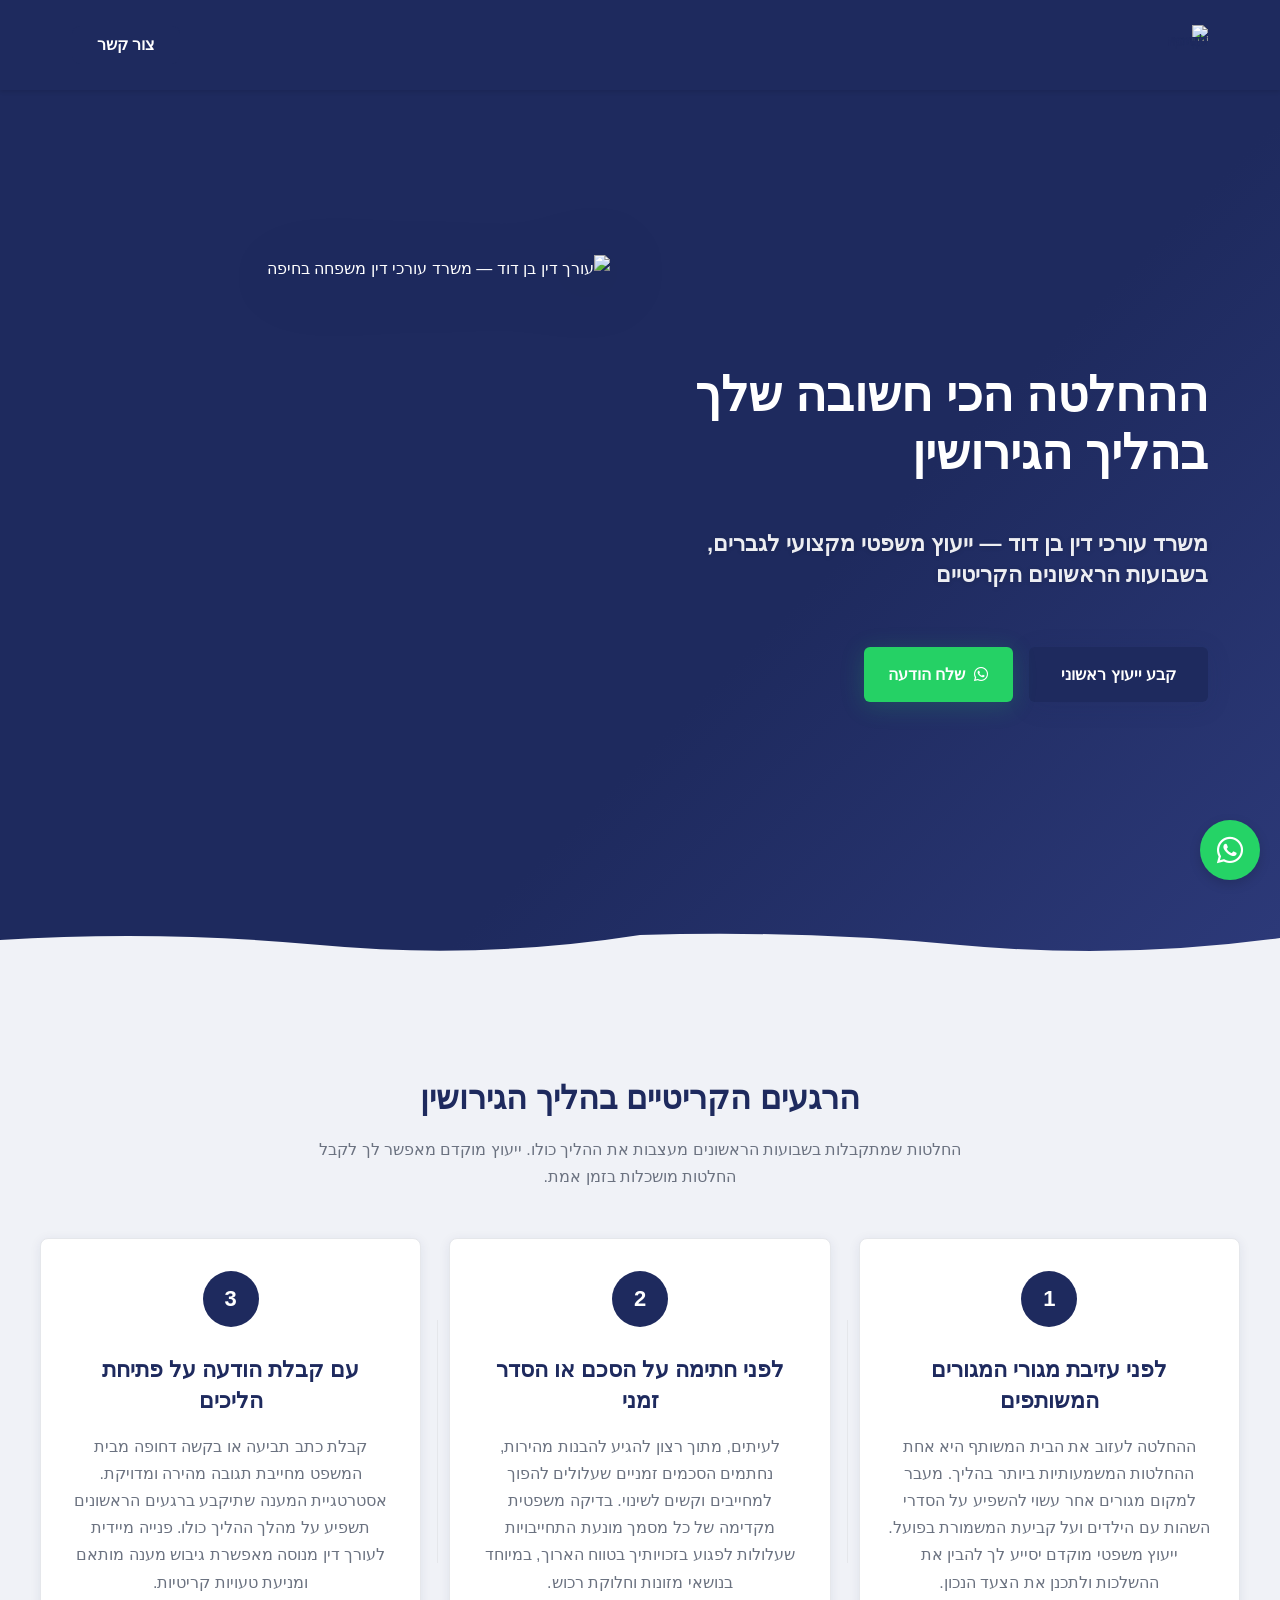
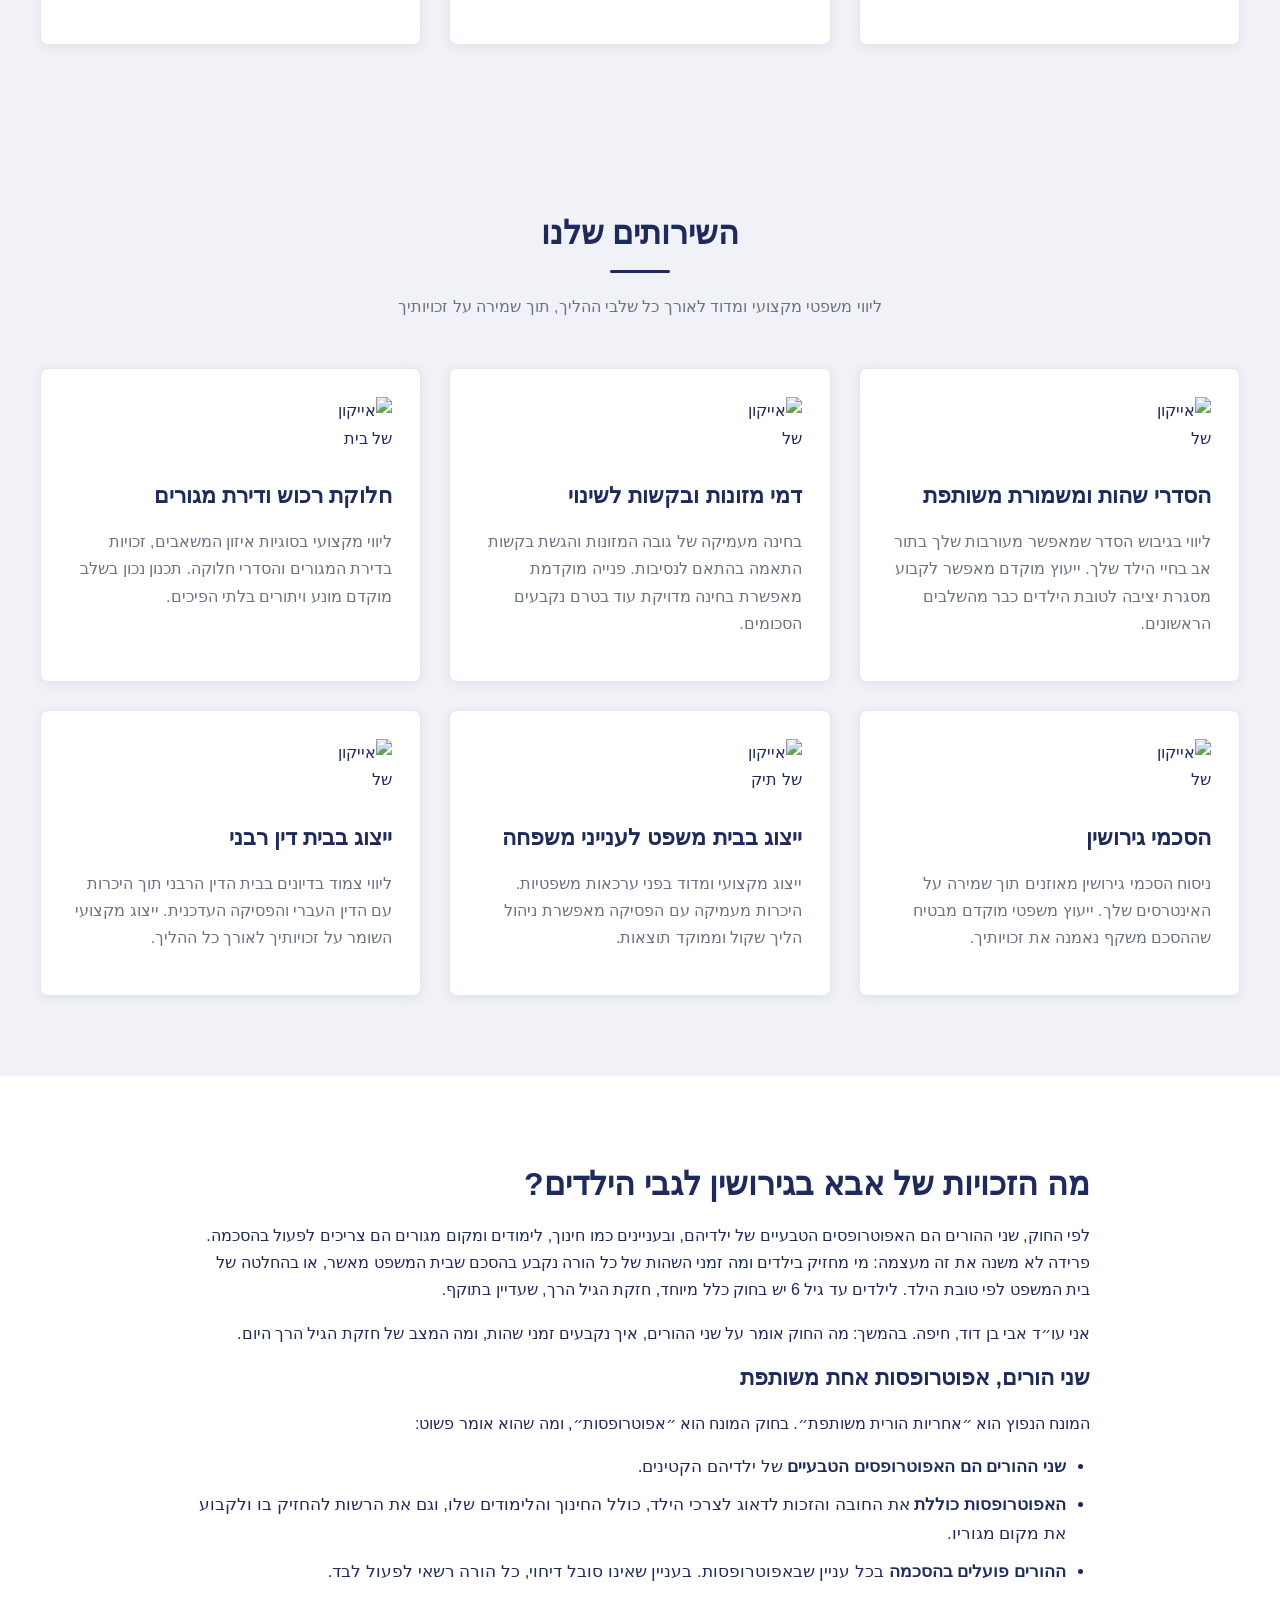
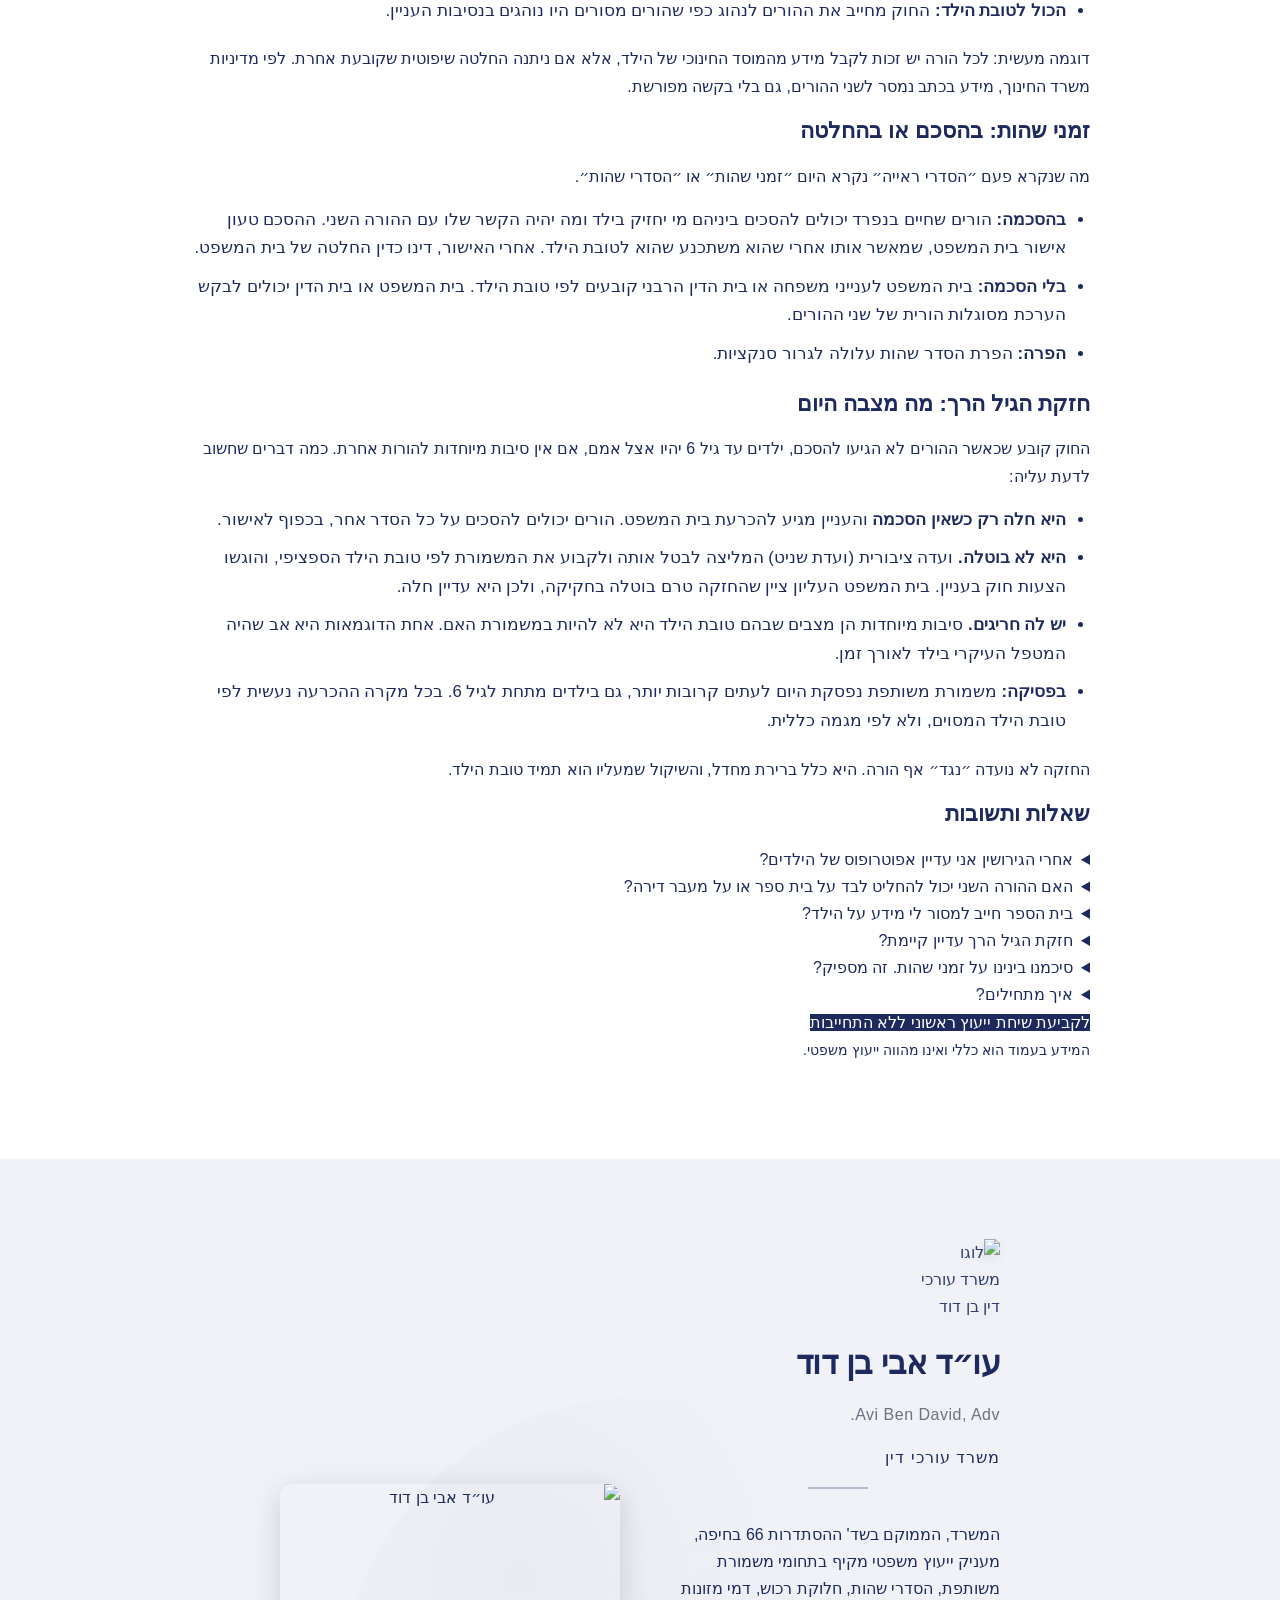
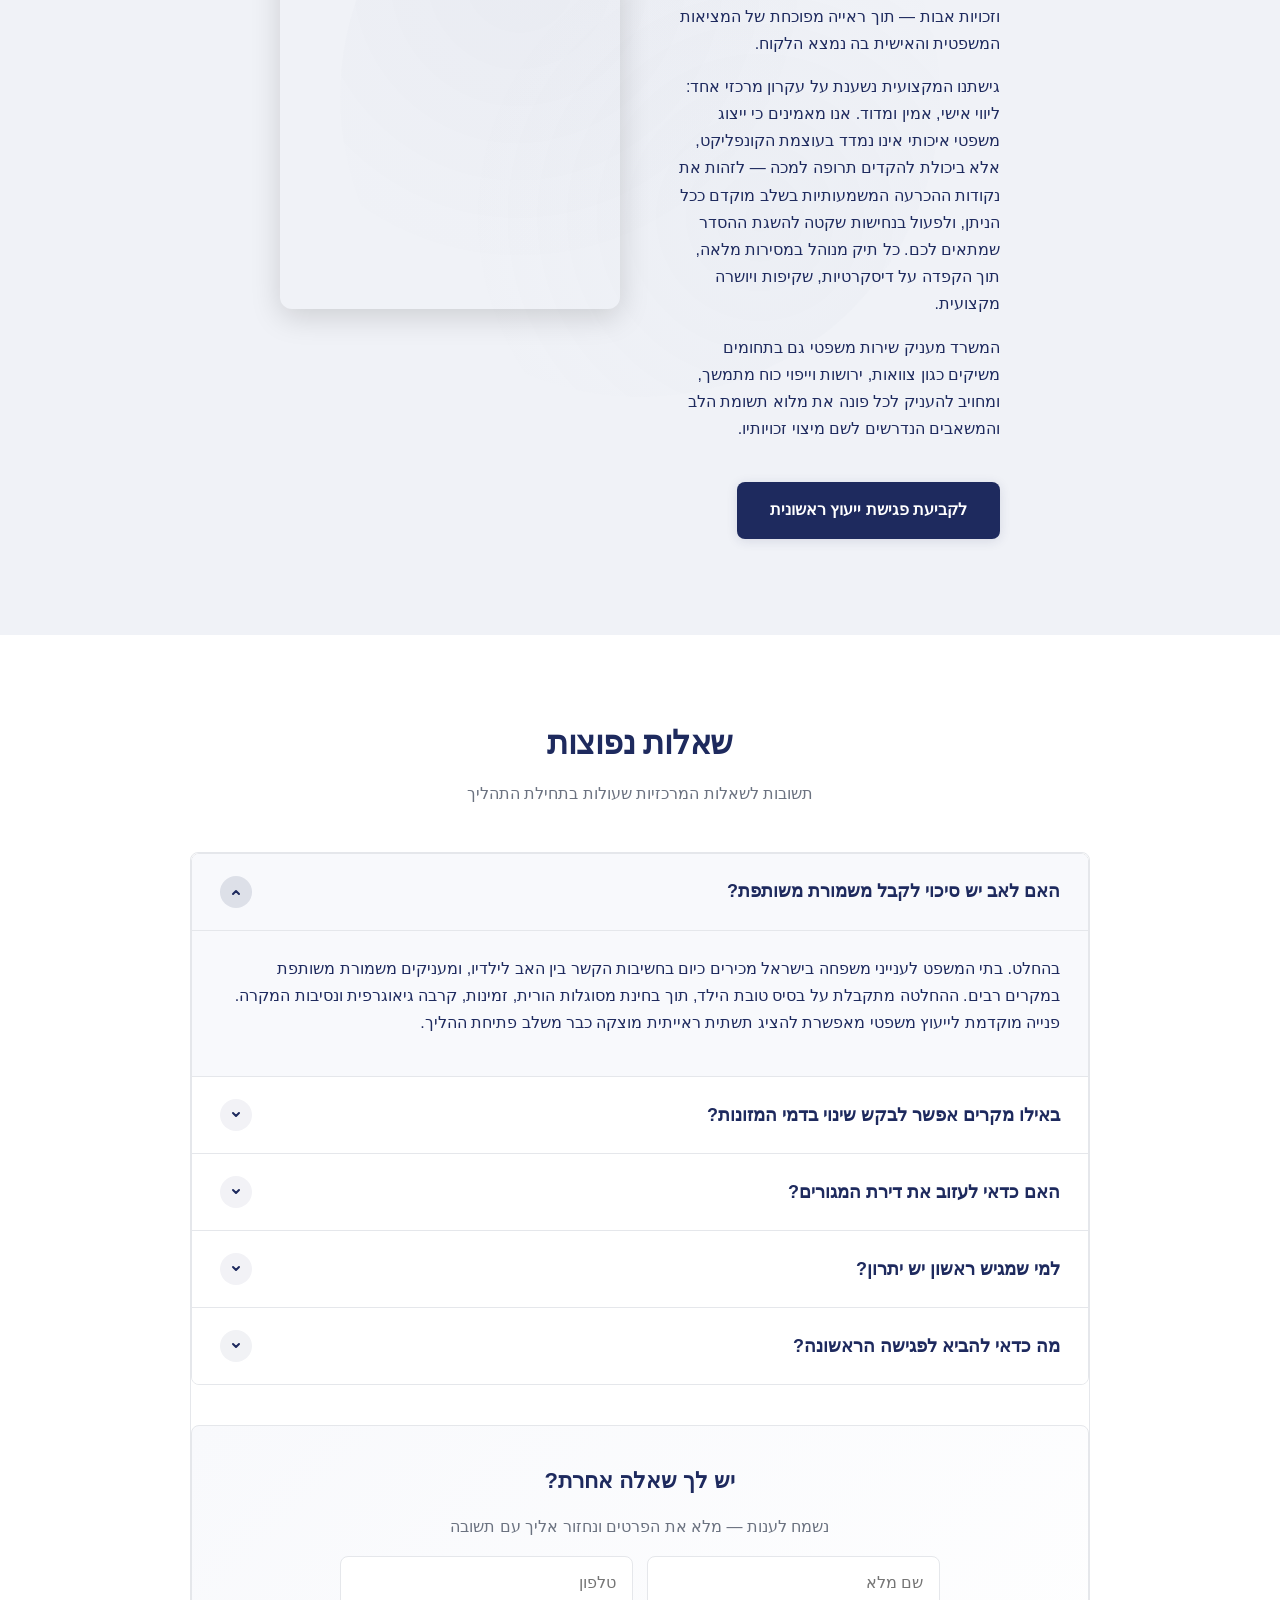
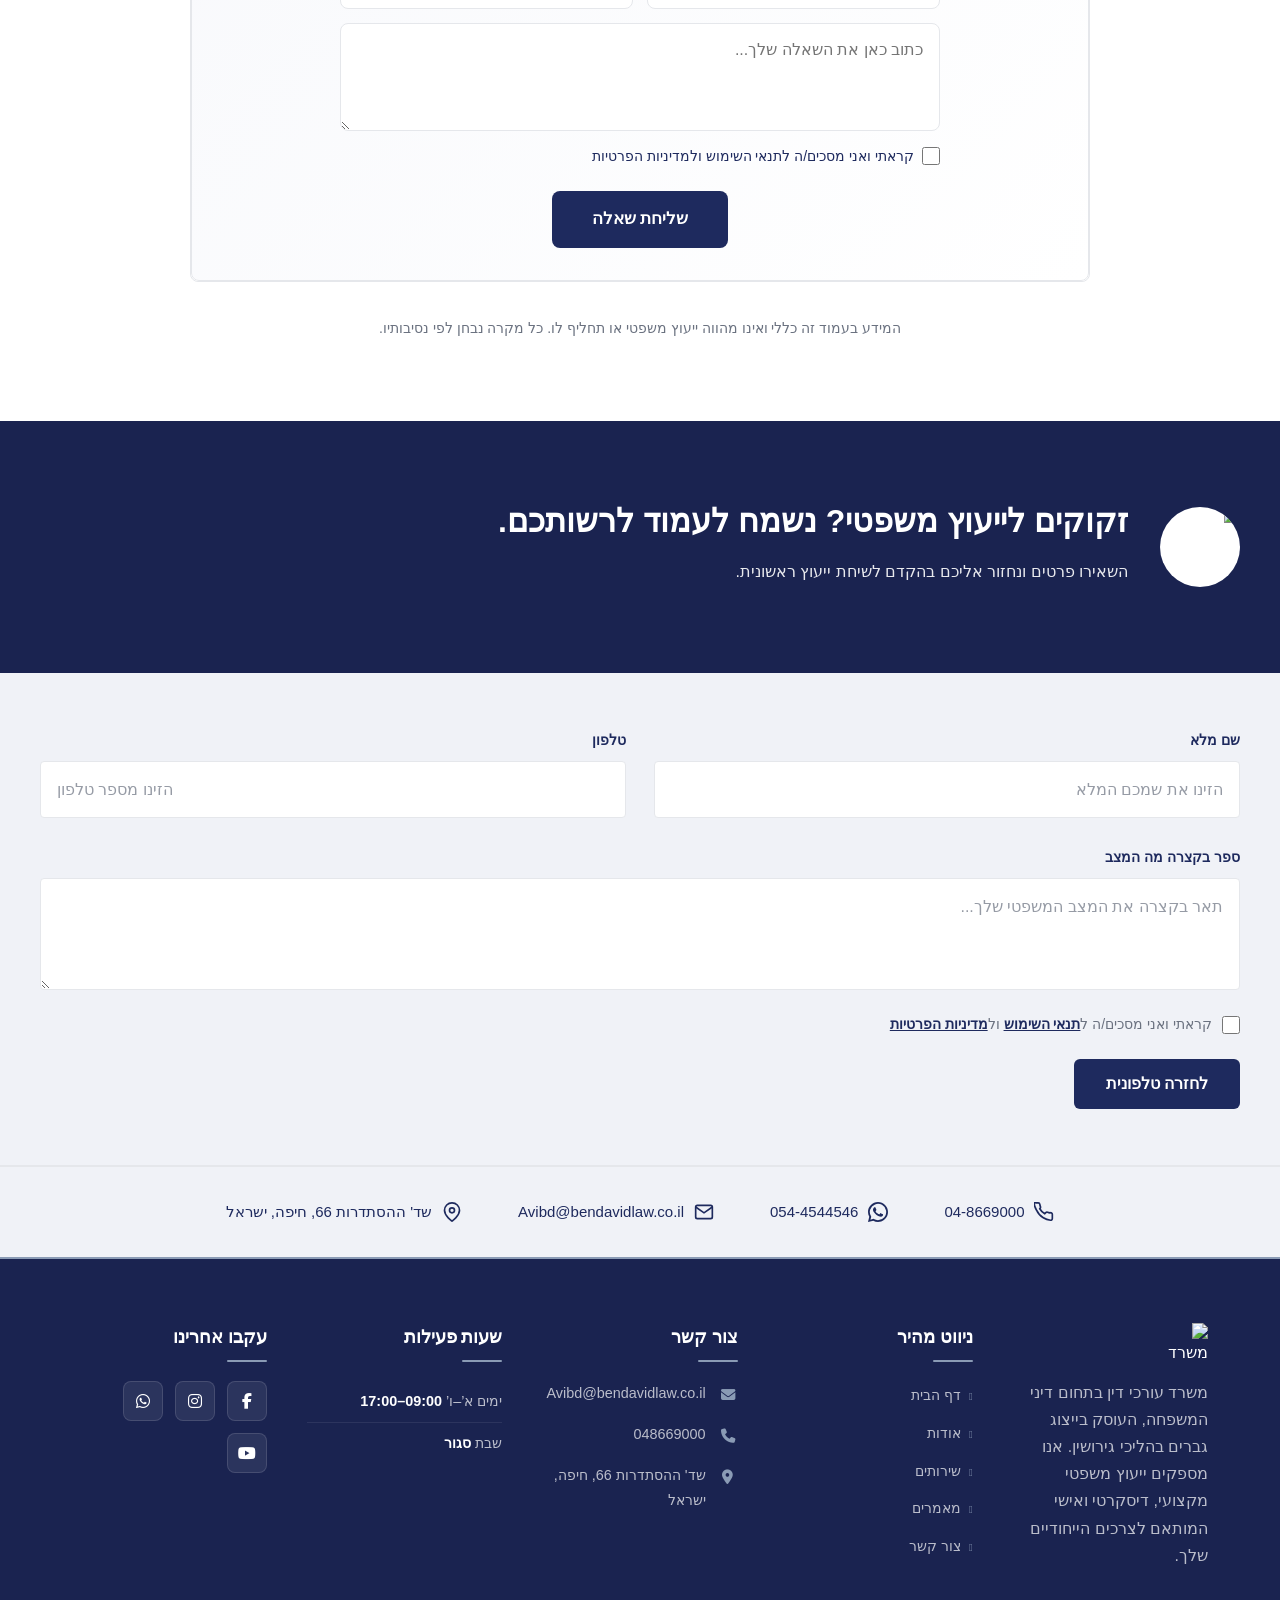
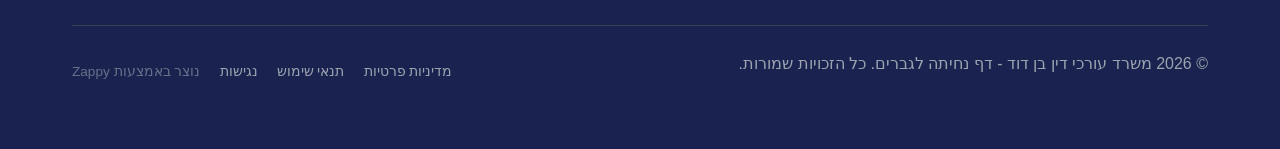
==== commit 42886dc2: "Background sync: Progressive GitHub Sync" ====
--- a/public/index.html
+++ b/public/index.html
@@ -1 +1 @@
-<!doctype html><html dir="rtl" lang="he"><head><meta charset="UTF-8"><meta content="width=device-width,initial-scale=1" name="viewport"><meta content="index, follow" name="robots"><title>עורך דין גירושין לגברים – הגן על עתידך כבר מהיום — משרד עורכי דין בן דוד - דף נחיתה לגברים</title><meta content="ההחלטות הראשונות בגירושין הן הקריטיות ביותר לעתידך. משרד עו״ד בן דוד מעניק ייעוץ משפטי מוקדם, שקול ומגן לגברים בחיפה. ייעוץ ראשוני ללא התחייבות: 04-8669000." name="description"><meta content="עורך דין גירושין לגברים, עורך דין לגברים בגירושין, זכויות הגבר בגירושין, עורך דין משפחה חיפה, ייעוץ גירושין ראשוני" name="keywords"><link href="/assets/favicon.ico" rel="icon" type="image/x-icon"><link href="/assets/favicon-16x16.png" rel="icon" type="image/png" sizes="16x16"><link href="/assets/favicon-32x32.png" rel="icon" type="image/png" sizes="32x32"><link href="/assets/favicon-48x48.png" rel="icon" type="image/png" sizes="48x48"><link href="/assets/favicon-192x192.png" rel="icon" type="image/png" sizes="192x192"><link href="/assets/favicon-512x512.png" rel="icon" type="image/png" sizes="512x512"><link href="/assets/apple-touch-icon.png" rel="apple-touch-icon"><script>!function(){"use strict";var t="151c5505-64e9-41e4-9a7b-082416f69f27",e="https://api.zappy5.com/api/analytics/track",a=18e5,n=2592e6,o=!0,i=!0,r=!0;var s=function(){var e="zappy_visitor_"+t,a=null;try{if(a=localStorage.getItem(e)){var o=JSON.parse(a),i=Date.now();if(i-o.created<n)return o.lastSeen=i,localStorage.setItem(e,JSON.stringify(o)),o.id}}catch(t){console.warn("Zappy Analytics: LocalStorage not available")}var r="zv_"+Date.now()+"_"+Math.random().toString(36).substr(2,9);try{localStorage.setItem(e,JSON.stringify({id:r,created:Date.now(),lastSeen:Date.now()}))}catch(t){}return r}(),c=function(){var e="zappy_session_"+t,n=null;try{if(n=sessionStorage.getItem(e)){var o=JSON.parse(n),i=Date.now();if(i-o.timestamp<a)return o.timestamp=i,sessionStorage.setItem(e,JSON.stringify(o)),o.id}}catch(t){console.warn("Zappy Analytics: SessionStorage not available")}var r="zs_"+Date.now()+"_"+Math.random().toString(36).substr(2,9);try{sessionStorage.setItem(e,JSON.stringify({id:r,timestamp:Date.now()}))}catch(t){}return r}();function l(a,n){n=n||{};var o={website_id:t,event_type:a,page_path:window.location.pathname,referrer:document.referrer||"direct",visitor_id:s,session_id:c,metadata:n};if(navigator.sendBeacon){var i=new Blob([JSON.stringify(o)],{type:"application/json"});navigator.sendBeacon(e,i)}else fetch(e,{method:"POST",headers:{"Content-Type":"application/json"},body:JSON.stringify(o),keepalive:!0}).catch(function(t){console.warn("Zappy Analytics: Failed to track event",t)})}o&&l("pageview",{title:document.title,url:window.location.href}),i&&document.addEventListener("click",function(t){var e=t.target;if("BUTTON"===e.tagName||e.closest("button")){var a="BUTTON"===e.tagName?e:e.closest("button");l("click",{element:"button",text:a.textContent.trim().substring(0,100),id:a.id||null,class:a.className||null})}else if("A"===e.tagName||e.closest("a")){var n="A"===e.tagName?e:e.closest("a");l("navigation",{element:"link",text:n.textContent.trim().substring(0,100),href:n.href,external:n.hostname!==window.location.hostname})}},!0),r&&document.addEventListener("submit",function(t){var e=t.target;l("form_submit",{form_id:e.id||null,form_name:e.name||null,form_action:e.action||null,form_method:e.method||"GET"})},!0);var m=Date.now();window.addEventListener("beforeunload",function(){l("page_unload",{time_on_page:Math.floor((Date.now()-m)/1e3),page_path:window.location.pathname})}),window.zappyAnalytics={track:l,getVisitorId:function(){return s},getSessionId:function(){return c}}}()</script><script>!function(){"use strict";if(!window.zappyFireMarketingEvent){var t={begin_checkout:"checkout_started",purchase:"checkout_complete",add_to_cart:"add_to_cart",view_product:"view_product"},e={whatsapp_click:{ga4:"contact",meta:"Contact",gtm:"whatsapp_click",ecom:!1},phone_click:{ga4:"contact",meta:"Contact",gtm:"phone_click",ecom:!1},contact_form_submitted:{ga4:"generate_lead",meta:"Lead",gtm:"contact_form_submitted",ecom:!1},checkout_started:{ga4:"begin_checkout",meta:"InitiateCheckout",gtm:"begin_checkout",ecom:!0},checkout_complete:{ga4:"purchase",meta:"Purchase",gtm:"purchase",ecom:!0},product_inquiry:{ga4:"generate_lead",meta:"Lead",gtm:"product_inquiry",ecom:!1},add_to_cart:{ga4:"add_to_cart",meta:"AddToCart",gtm:"add_to_cart",ecom:!0},view_product:{ga4:"view_item",meta:"ViewContent",gtm:"view_item",ecom:!0}};window.zappyFlushPendingMetaEvents=l,window.zappyFireMarketingEvent=function(r,n,o){try{o=o||{};var p=t[r]||r,d=e[p];if(!d)return;(n=n||{}).pagePath||n.page_path||(n.pagePath=a());var l="",m=!1,s=!1;if("checkout_complete"===p&&(m=!(!(l=String(n.orderId||n.order_id||n.transaction_id||""))||!function(t){if(!t)return!1;try{return"1"===window.sessionStorage.getItem(c(t))}catch(t){return!1}}(l)),s=!(!l||!u(l)),m&&s))return;if(!o.skipFirstParty&&!m)try{window.zappyAnalytics&&"function"==typeof window.zappyAnalytics.track&&window.zappyAnalytics.track(p,n)}catch(t){}if(!m){try{if(window.dataLayer=window.dataLayer||[],d.ecom){var _=i(p,n),h={};_.transaction_id&&(h.transaction_id=_.transaction_id),null!=_.value&&(h.value=_.value),_.currency&&(h.currency=_.currency),_.items&&(h.items=_.items),window.dataLayer.push({ecommerce:null}),window.dataLayer.push({event:d.gtm,ecommerce:h}),"checkout_complete"!==p&&"checkout_started"!==p||(window.dataLayer.push({ecommerce:null}),window.dataLayer.push({event:p,ecommerce:h}))}else{var w={event:d.gtm};for(var f in n)Object.prototype.hasOwnProperty.call(n,f)&&(w[f]=n[f]);window.dataLayer.push(w)}}catch(t){}l&&function(t){if(t)try{window.sessionStorage.setItem(c(t),"1")}catch(t){}}(l)}}catch(t){}};var r=Object.create(null);document.addEventListener("click",function(t){try{var e=t.target;if(!e)return;var r=s(e,".whatsapp-float, a.whatsapp-float, [data-zappy-whatsapp]"),n=function(t){for(var e=t;e&&e!==document;){if("A"===e.tagName)return e;e=e.parentElement}return null}(e),i=n&&n.href||"";if(r||n&&function(t){if(!t)return!1;var e=String(t).toLowerCase();return-1!==e.indexOf("wa.me/")||-1!==e.indexOf("api.whatsapp.com")||-1!==e.indexOf("whatsapp.com/send")||0===e.indexOf("whatsapp:")}(i)){if(!m("wa:"+i)){var c=r?"float":"link";window.zappyFireMarketingEvent("whatsapp_click",{source:c,href:i||null,pagePath:a()})}return}var o=s(e,".phone-header-btn, .nav-phone-btn, .call-btn, [data-zappy-phone]"),u="";if(n&&n.href&&0===String(n.href).toLowerCase().indexOf("tel:")?u=n.href:o&&o.href&&0===String(o.href).toLowerCase().indexOf("tel:")&&(u=o.href),o||u){var p="";return u&&(p=String(u).replace(/^tel:/i,"").trim()),void(m("tel:"+(p||o&&o.id||"btn"))||window.zappyFireMarketingEvent("phone_click",{source:o?"button":"link",phone:p||null,href:u||null,pagePath:a()}))}}catch(t){}},!0)}function a(){try{if(window.ZAPPY_CONFIG&&window.ZAPPY_CONFIG.currentPagePath)return window.ZAPPY_CONFIG.currentPagePath}catch(t){}try{return window.location.pathname||"/"}catch(t){return"/"}}function n(t){var e=(t=t||{}).items||t.cartItems||t.cart_items||t.lineItems||[];Array.isArray(e)||(e=[]);for(var r=[],a=0;a<e.length;a++){var n=e[a];if(n&&"object"==typeof n){var i=String(n.item_id||n.productId||n.product_id||n.id||"").trim(),c=String(n.item_name||n.productName||n.product_name||n.name||"").trim(),o=parseFloat(null!=n.price?n.price:null!=n.unitPrice?n.unitPrice:0)||0,u=Math.max(1,parseInt(null!=n.quantity?n.quantity:null!=n.qty?n.qty:1,10)||1);(i||c)&&r.push({item_id:i||c,item_name:c||i,price:o,quantity:u})}}return r}function i(t,e){var r=n(e=e||{}),i=parseFloat(null!=e.value?e.value:null!=e.total?e.total:0)||0,c=String(e.currency||"USD").toUpperCase();if("checkout_complete"===t)return{transaction_id:String(e.transaction_id||e.orderId||e.order_id||e.orderNumber||"")||void 0,value:i,currency:c,items:r};if("checkout_started"===t)return{value:i,currency:c,items:r};if("add_to_cart"===t){var o=r.length?r:[{item_id:String(e.productId||e.product_id||""),item_name:String(e.productName||e.product_name||""),price:parseFloat(null!=e.value?e.value:null!=e.price?e.price:0)||0,quantity:parseInt(null!=e.quantity?e.quantity:1,10)||1}].filter(function(t){return t.item_id||t.item_name});return{value:i||(o[0]?o[0].price*o[0].quantity:0),currency:c,items:o}}if("view_product"===t){var u=r.length?r:[{item_id:String(e.productId||e.product_id||""),item_name:String(e.productName||e.product_name||""),price:parseFloat(null!=e.price?e.price:null!=e.value?e.value:0)||0,quantity:1}].filter(function(t){return t.item_id||t.item_name});return{currency:c,value:i||(u[0]?u[0].price:0),items:u}}return"whatsapp_click"===t||"phone_click"===t?{method:"whatsapp_click"===t?"whatsapp":"phone",page_path:e.pagePath||a()}:"contact_form_submitted"===t||"product_inquiry"===t?{page_path:e.pagePath||a()}:e}function c(t){return"zappy_purchase_fired_"+String(t||"")}function o(t){return"zappy_purchase_meta_fired_"+String(t||"")}function u(t){if(!t)return!1;try{return"1"===window.sessionStorage.getItem(o(t))}catch(t){return!1}}function p(t){if(t)try{window.sessionStorage.setItem(o(t),"1")}catch(t){}}function d(){try{return Array.isArray(window.__zappyPendingMetaEvents)||(window.__zappyPendingMetaEvents=[]),window.__zappyPendingMetaEvents}catch(t){return[]}}function l(){if("function"==typeof window.fbq){var t=d().slice();try{window.__zappyPendingMetaEvents=[]}catch(t){}for(var e=0;e<t.length;e++){var r=t[e];if(r&&r.eventName&&(!r.orderId||!u(r.orderId)))try{window.fbq("track",r.eventName,r.params||{}),r.orderId&&p(r.orderId)}catch(t){}}}}function m(t){var e=Date.now();return!!(r[t]&&e-r[t]<800)||(r[t]=e,!1)}function s(t,e){return t&&t.closest?t.closest(e):null}}()</script><meta content="עורך דין גירושין לגברים – הגן על עתידך כבר מהיום — משרד עורכי דין בן דוד - דף נחיתה לגברים" property="og:title"><meta content="ההחלטות הראשונות בגירושין הן הקריטיות ביותר לעתידך. משרד עו״ד בן דוד מעניק ייעוץ משפטי מוקדם, שקול ומגן לגברים בחיפה. ייעוץ ראשוני ללא התחייבות: 04-8669000." property="og:description"><meta content="summary_large_image" name="twitter:card"><meta content="עורך דין גירושין לגברים – הגן על עתידך כבר מהיום — משרד עורכי דין בן דוד - דף נחיתה לגברים" name="twitter:title"><meta content="ההחלטות הראשונות בגירושין הן הקריטיות ביותר לעתידך. משרד עו״ד בן דוד מעניק ייעוץ משפטי מוקדם, שקול ומגן לגברים בחיפה. ייעוץ ראשוני ללא התחייבות: 04-8669000." name="twitter:description"><script type="application/ld+json">{"@context":"https://schema.org","@graph":[{"@type":"LocalBusiness","@id":"https://gvarim.bendavidlaw.co.il#organization","name":"משרד עורכי דין בן דוד - דף נחיתה לגברים","url":"https://gvarim.bendavidlaw.co.il","description":"Ben David Law Office is a family law firm based in Haifa, Israel, specializing in divorce proceedings for men. The firm's communication philosophy is deliberately measured and non-adversarial — the core message centers on the critical importance of early legal consultation, as key decisions in divorce proceedings are often made in the first weeks. The tone is protective and professional, avoiding any language that frames the process as a battle or positions the opposing party as an enemy. The firm's value proposition is timing-based urgency rather than blame-based urgency.","address":{"@type":"PostalAddress","streetAddress":"שד' ההסתדרות 66, חיפה, ישראל"},"contactPoint":[{"@type":"ContactPoint","contactType":"customer service","email":"Avibd@bendavidlaw.co.il","telephone":"048669000"}]},{"@type":"WebSite","@id":"https://gvarim.bendavidlaw.co.il#website","url":"https://gvarim.bendavidlaw.co.il","name":"משרד עורכי דין בן דוד - דף נחיתה לגברים","publisher":{"@id":"https://gvarim.bendavidlaw.co.il#organization"}},{"@type":"ContactPage","@id":"https://gvarim.bendavidlaw.co.il#contactpage","url":"https://gvarim.bendavidlaw.co.il","name":"עורך דין גירושין לגברים – הגן על עתידך כבר מהיום — משרד עורכי דין בן דוד - דף נחיתה לגברים","mainEntity":{"@id":"https://gvarim.bendavidlaw.co.il#organization"},"potentialAction":{"@type":"CommunicateAction","target":{"@type":"EntryPoint","urlTemplate":"https://gvarim.bendavidlaw.co.il/api/email/contact-form","actionPlatform":["http/method=POST"],"contentType":"application/json"},"instrument":[{"@type":"PropertyValue","name":"name","propertyID":"text","valueRequired":true,"description":"הזינו את שמכם המלא"},{"@type":"PropertyValue","name":"phone","propertyID":"tel","valueRequired":true,"description":"הזינו מספר טלפון"},{"@type":"PropertyValue","name":"message","propertyID":"textarea","valueRequired":true,"description":"תאר בקצרה את המצב המשפטי שלך..."},{"@type":"PropertyValue","name":"privacy_consent","propertyID":"checkbox","valueRequired":true}]}},{"@type":"FAQPage","@id":"https://gvarim.bendavidlaw.co.il#faq","mainEntity":[{"@type":"Question","name":"אחרי הגירושין אני עדיין אפוטרופוס של הילדים?","acceptedAnswer":{"@type":"Answer","text":"כן. שני ההורים הם האפוטרופסים הטבעיים, והפרידה לא משנה את זה. מי מחזיק בילדים ומה זמני השהות נקבע בהסכם שבית המשפט אישר או בהחלטה שיפוטית. פגיעה באפוטרופסות עצמה נדירה, ונעשית רק בהחלטה של בית המשפט."}},{"@type":"Question","name":"האם ההורה השני יכול להחליט לבד על בית ספר או על מעבר דירה?","acceptedAnswer":{"@type":"Answer","text":"לפי החוק, בעניינים שבאפוטרופסות, כמו חינוך ומקום מגורים, ההורים פועלים בהסכמה. רק בעניין שאינו סובל דיחוי כל הורה רשאי לפעול לבד. כשההורים לא מסכימים, אפשר לפנות לבית המשפט שיכריע."}},{"@type":"Question","name":"בית הספר חייב למסור לי מידע על הילד?","acceptedAnswer":{"@type":"Answer","text":"כן. לכל הורה יש זכות לקבל מידע מהמוסד החינוכי, אלא אם ניתנה החלטה שיפוטית אחרת."}},{"@type":"Question","name":"חזקת הגיל הרך עדיין קיימת?","acceptedAnswer":{"@type":"Answer","text":"כן. היא בחוק ולא בוטלה. היא חלה רק כשאין הסכמה, יש לה חריגים, ומשמורת משותפת נפסקת לעתים קרובות יותר גם בגיל הזה."}},{"@type":"Question","name":"סיכמנו בינינו על זמני שהות. זה מספיק?","acceptedAnswer":{"@type":"Answer","text":"הסכם על החזקת הילדים והקשר עם ההורה השני טעון אישור בית המשפט. אחרי האישור, דינו כדין החלטה של בית המשפט."}},{"@type":"Question","name":"איך מתחילים?","acceptedAnswer":{"@type":"Answer","text":"בשיחת ייעוץ ראשוני ללא התחייבות, שבה נעבור יחד על המצב שלך ושל הילדים ונבין מה האפשרויות. המשרד בשד׳ ההסתדרות 66 בחיפה, ואני עובד בחיפה והסביבה ובכל הצפון, מחדרה צפונה. טלפון: 054-4544546 או 04-8669000, או וואטסאפ."}},{"@type":"Question","name":"האם לאב יש סיכוי לקבל משמורת משותפת?","acceptedAnswer":{"@type":"Answer","text":"בהחלט. בתי המשפט לענייני משפחה בישראל מכירים כיום בחשיבות הקשר בין האב לילדיו, ומעניקים משמורת משותפת במקרים רבים. ההחלטה מתקבלת על בסיס טובת הילד, תוך בחינת מסוגלות הורית, זמינות, קרבה גיאוגרפית ונסיבות המקרה. פנייה מוקדמת לייעוץ משפטי מאפשרת להציג תשתית ראייתית מוצקה כבר משלב פתיחת ההליך."}},{"@type":"Question","name":"באילו מקרים אפשר לבקש שינוי בדמי המזונות?","acceptedAnswer":{"@type":"Answer","text":"בקשה לשינוי דמי מזונות אפשר להגיש כאשר חל שינוי נסיבות מהותי — למשל שינוי בהכנסות אחד הצדדים, מעבר למשמורת משותפת בפועל, שינוי בצורכי הילדים, או שינוי במצב הבריאותי. חשוב להבין כי עדכון דמי המזונות אינו אוטומטי, ויש להוכיח את השינוי בפני הערכאה המוסמכת. תיעוד מסודר וליווי משפטי נכון מגדילים משמעותית את הסיכוי להפחתה."}},{"@type":"Question","name":"האם כדאי לעזוב את דירת המגורים?","acceptedAnswer":{"@type":"Answer","text":"עזיבת דירת המגורים היא אחת ההחלטות המורכבות והמשמעותיות בהליך גירושין, ויש לה השלכות מרחיקות לכת על חלוקת הרכוש, הסדרי השהות ואף על תביעות עתידיות. במקרים רבים, עזיבה ללא הסדרה משפטית מראש עלולה להתפרש כוויתור על זכויות. כדאי שלא לקבל החלטה כזו לפני התייעצות עם עורך דין, שיבחן את מכלול הנסיבות הספציפיות שלך."}},{"@type":"Question","name":"למי שמגיש ראשון יש יתרון?","acceptedAnswer":{"@type":"Answer","text":"הגשת תביעה ראשונה אינה מעניקה יתרון אוטומטי, אך היא מאפשרת לך להכתיב את מסגרת הדיון הראשונית ואת הערכאה שבה יתברר ההליך. מי שפונה מוקדם לייעוץ משפטי נהנה מיכולת להתכונן, לאסוף מסמכים ולהציג עמדה מגובשת — בעוד שמי שממתין עלול למצוא עצמו מגיב לנסיבות שנקבעו בלעדיו. היתרון האמיתי הוא בתזמון, לא ביריבות."}},{"@type":"Question","name":"מה כדאי להביא לפגישה הראשונה?","acceptedAnswer":{"@type":"Answer","text":"לפגישת הייעוץ הראשונה כדאי להביא תעודת זהות, כתובה או הסכם ממון (אם קיים), תלושי שכר עדכניים, דפי חשבון בנק, מידע על נכסים וחובות משותפים, וכל מסמך משפטי קיים הנוגע להליך. ככל שיש לך מידע על הכנסות בת הזוג, הבא גם אותו. הפגישה חסויה לחלוטין, וכל פרט שתשתף יישמר בסודיות מלאה."}}]}]}</script><meta content="website" property="og:type"><meta content="he_IL" property="og:locale"><link href="https://fonts.googleapis.com/css2?family=Assistant:wght@400;500;600;700&amp;display=swap" rel="stylesheet"><link href="https://fonts.googleapis.com" rel="preconnect"><link href="https://fonts.gstatic.com" rel="preconnect" crossorigin=""><style>.skip-link{position:absolute;top:0;left:0;transform:translateY(-200%);padding:12px 18px;background:var(--bg-dark,#1a1a1a);color:var(--text-light,#fff);font-weight:600;border-radius:0 0 8px 0;z-index:10000}.skip-link:focus{transform:none;outline:2px solid var(--ring,#fff);outline-offset:2px}:focus-visible{outline:2px solid var(--ring,currentColor);outline-offset:3px}</style><link href="/assets/favicon.ico" rel="icon" type="image/x-icon"><link href="/assets/favicon-16x16.png" rel="icon" type="image/png" sizes="16x16"><link href="/assets/favicon-32x32.png" rel="icon" type="image/png" sizes="32x32"><link href="/assets/favicon-48x48.png" rel="icon" type="image/png" sizes="48x48"><link href="/assets/favicon-192x192.png" rel="icon" type="image/png" sizes="192x192"><link href="/assets/favicon-512x512.png" rel="icon" type="image/png" sizes="512x512"><link href="/assets/apple-touch-icon.png" rel="apple-touch-icon"><link href="https://cdn.jsdelivr.net/npm/vanilla-cookieconsent@3/dist/cookieconsent.css" rel="stylesheet"><script>function gtag(){dataLayer.push(arguments)}window.dataLayer=window.dataLayer||[],gtag("consent","default",{ad_storage:"denied",ad_user_data:"denied",ad_personalization:"denied",analytics_storage:"denied",wait_for_update:500})</script><script>!function(e,t,a,n){e[n]=e[n]||[],e[n].push({"gtm.start":(new Date).getTime(),event:"gtm.js"});var g=t.getElementsByTagName(a)[0],m=t.createElement(a);m.async=!0,m.src="https://www.googletagmanager.com/gtm.js?id=GTM-TN44STVH",g.parentNode.insertBefore(m,g)}(window,document,"script","dataLayer")</script><style data-zappy-section-v2-css="true">.index-hero-section{position:relative;background-color:var(--bg-dark);background-image:linear-gradient(135deg,#1e2a5e 60%,#2d3a7a 100%);color:var(--text-light);overflow:visible;padding:0;min-height:100vh;display:flex;align-items:center;padding-bottom:80px}.index-hero-section .hero-container{max-width:1200px;margin:0 auto;padding:120px 32px 60px;display:grid;grid-template-columns:1fr 1fr;gap:60px;align-items:center;direction:rtl;width:100%}.index-hero-section .hero-text{display:flex;flex-direction:column;gap:24px;text-align:right;position:relative;z-index:10}.index-hero-section .hero-text h1{font-size:3rem;font-weight:800;line-height:1.2;color:var(--text-light);margin:0}.index-hero-section .hero-text h3{font-size:1.375rem;font-weight:400;line-height:1.6;color:var(--text-light);margin:0;max-width:540px;opacity:.92;text-shadow:0 1px 6px rgba(0,0,0,.18)}.index-hero-section .hero-ctas{display:flex;flex-wrap:wrap;gap:16px;margin-top:16px}.index-hero-section .btn-primary{display:inline-flex;align-items:center;justify-content:center;background:var(--primary);color:#fff;padding:14px 32px;font-size:16px;font-weight:700;border-radius:6px;text-decoration:none;transition:background .25s ease,box-shadow .25s ease;box-shadow:0 4px 24px rgba(30,42,94,.14);border:none;cursor:pointer;white-space:nowrap}.index-hero-section .btn-primary:hover{background:var(--secondary);box-shadow:0 6px 28px rgba(30,42,94,.22)}.index-hero-section .btn-whatsapp{display:inline-flex;align-items:center;gap:8px;background:#25d366;color:#fff;padding:12px 24px;font-size:16px;font-weight:600;border-radius:6px;text-decoration:none;transition:background .25s ease,box-shadow .25s ease;box-shadow:0 4px 24px rgba(37,211,102,.2);border:none;cursor:pointer;white-space:nowrap}.index-hero-section .btn-whatsapp:hover{background:#1da851;box-shadow:0 6px 28px rgba(37,211,102,.28)}.index-hero-section .hero-image{position:relative;z-index:10;display:flex;align-items:center;justify-content:center}.index-hero-section .hero-image img{width:100%;height:auto;max-height:650px;object-fit:contain;display:block;filter:drop-shadow(0 8px 32px rgba(0,0,0,.25));border-radius:0}.index-hero-section .hero-divider-wrapper{position:absolute;bottom:0;left:0;width:100%;height:80px;pointer-events:none;z-index:5}.index-hero-section .hero-divider-wrapper svg{display:block;width:100%;height:100%}@media (max-width:768px){.index-hero-section{min-height:auto;padding-bottom:60px}.index-hero-section .hero-container{grid-template-columns:1fr;gap:40px;padding:100px 16px 40px}.index-hero-section .hero-text{order:2;text-align:center;align-items:center}.index-hero-section .hero-text h1{font-size:2.25rem}.index-hero-section .hero-text h3{font-size:1.2rem;max-width:100%}.index-hero-section .hero-ctas{justify-content:center;width:100%}.index-hero-section .hero-image{order:1;max-width:320px;margin:0 auto}.index-hero-section .hero-image img{max-height:420px}.index-hero-section .hero-divider-wrapper{height:60px}}.hero .hero-title,.hero h1,.hero-section h1,.hero-title,[class*=hero-] h1,[class~=hero] h1{font-size:48px!important;line-height:1.2!important}@media (max-width:1024px){.hero .hero-title,.hero h1,.hero-section h1,.hero-title,[class*=hero-] h1,[class~=hero] h1{font-size:36px!important}}@media (max-width:768px){.hero .hero-title,.hero h1,.hero-section h1,.hero-title,[class*=hero-] h1,[class~=hero] h1{font-size:28px!important}}</style><noscript><iframe height="0" src="https://www.googletagmanager.com/ns.html?id=GTM-TN44STVH" style="display:none;visibility:hidden" width="0"></iframe></noscript><style id="zappy-critical-above-fold-css">html{box-sizing:border-box;-webkit-text-size-adjust:100%}*,::after,::before{box-sizing:inherit}body{margin:0;min-width:320px;overflow-x:clip}img,svg,video{max-width:100%;height:auto}main{display:block}.container{width:min(100% - 32px,1200px);margin-inline:auto}.navbar,header .navbar,header[role=banner],nav.navbar{position:relative;z-index:1000;width:100%}.nav-container,.navbar .container{display:flex;align-items:center;justify-content:space-between;min-height:64px}.logo,.logo-link img{display:block;width:35px;height:35px;object-fit:contain}#navMenu,.nav-menu{list-style:none;margin:0;padding:0}#navMenu a,.nav-menu a,.navbar .nav-links a,.navbar a{color:inherit;text-decoration:none}#navMenu .sub-menu,.nav-menu .sub-menu,.navbar .sub-menu{display:none}.fa,.fa-brands,.fa-regular,.fa-solid,.fab,.far,.fas{display:inline-block;min-width:1em;text-align:center}html:not(#zappy-noop) .navbar:has(.nav-ecommerce-icons)>.phone-header-btn,html:not(#zappy-noop)[data-zappy-site-type=ecommerce] .phone-header-btn{display:none!important;visibility:hidden!important;width:0!important;height:0!important;pointer-events:none!important}.zappy-preview-empty-store-cta{display:none!important;visibility:hidden!important;height:0!important;max-height:0!important;overflow:hidden!important;margin:0!important;padding:0!important;border:0!important;box-shadow:none!important}.zappy-catalog-menu{background:var(--surface-color,var(--surface,linear-gradient(135deg,#f8f9fa 0,#fff 100%)));border-bottom:1px solid var(--border-color,#e5e7eb);padding:0;position:sticky;top:0;z-index:90}.zappy-catalog-menu.rtl,.zappy-catalog-menu[dir=rtl]{direction:rtl}.zappy-catalog-menu.ltr,.zappy-catalog-menu[dir=ltr]{direction:ltr}.catalog-menu-container{max-width:1440px;margin:0 auto;display:flex;align-items:center;gap:8px;padding:10px 24px;overflow:visible}.catalog-menu-categories,.catalog-menu-list{display:flex;align-items:center;gap:4px;flex-wrap:wrap;margin:0;padding:0;list-style:none}.catalog-menu-item{display:inline-flex;align-items:center;padding:8px 16px;font-size:14px;font-weight:500;color:var(--text-color,var(--text,#374151));text-decoration:none;border-radius:20px;white-space:nowrap}.catalog-menu-all{background:var(--primary-color,var(--primary,#111));color:var(--text-light,#fff)!important}.catalog-menu-parent{position:relative;display:inline-flex;align-items:center}.catalog-menu-trigger{display:inline-flex;align-items:center;gap:6px}.catalog-menu-chevron{flex-shrink:0}.catalog-menu-parent>.sub-menu{display:none!important;visibility:hidden!important;opacity:0!important;pointer-events:none!important}.hero-section,.index-hero-section,section[class*=hero]{position:relative;overflow:hidden}.hero-section,.index-hero-section{min-height:560px}section[data-hero-type*=fullscreen]{min-height:100vh}.hero-bg-image,.hero-bg-wrapper,section[class*=hero] [class*=hero-bg]{position:absolute;inset:0;width:100%;height:100%}.hero-bg-image img,.hero-bg-wrapper img,section[class*=hero] [data-hero-bg],section[class*=hero] img[data-hero-background=true]{width:100%!important;height:100%!important;object-fit:cover!important;display:block}.hero-content,section[class*=hero] .container{position:relative;z-index:2}@media(max-width:768px){:root{--header-height:72px;--total-header-height:72px;--zappy-mobile-menu-top:72px}html[data-zappy-site-type=ecommerce] body{padding-top:var(--total-header-height,72px)}html[data-zappy-site-type=ecommerce] body>.navbar:not(.zappy-catalog-menu),html[data-zappy-site-type=ecommerce] body>nav.navbar{position:fixed!important;top:0;left:0;right:0;z-index:100000;width:100%;margin-bottom:0}.zappy-catalog-menu{position:fixed;top:var(--header-height,72px);left:0;right:0;z-index:99999}.nav-container,.navbar .container{min-height:60px}#navMenu,.nav-menu{max-width:100vw;overflow-x:hidden}.hero-section,.index-hero-section,section[class*=hero],section[data-hero-type*=fullscreen]{min-height:100svh}.hero-bg-image,.hero-bg-wrapper,.hero-scrim{min-height:100svh}}:root{--nav-bg:#1e2a5e}.navbar{background-color:#1e2a5e!important}/* ZAPPY_ANNOUNCEMENT_HEADER_OFFSET_CSS_V3 */ :root{--zappy-header-stack-height:calc(var(--zappy-announcement-height, 40px) + var(--header-height, 72px))}body:has(.zappy-announcement-bar) .navbar:not(.zappy-catalog-menu):not(.mobile-search-panel),body:has(.zappy-announcement-bar) header.navbar,body:has(.zappy-announcement-bar) nav.navbar:not(.zappy-catalog-menu){top:var(--zappy-announcement-height,40px)!important}[data-zappy-content-align]{display:flex!important;flex-direction:column!important}[data-zappy-content-align^=top-]{justify-content:flex-start!important}[data-zappy-content-align^=center-],[data-zappy-content-align^=lower-],[data-zappy-content-align^=upper-]{justify-content:center!important}[data-zappy-content-align^=bottom-]{justify-content:flex-end!important}[data-zappy-content-align$="-left"],[data-zappy-content-align$="-mid-left"]{align-items:flex-start!important;text-align:start!important}[data-zappy-content-align$="-center"]{align-items:center!important;text-align:center!important}[data-zappy-content-align$="-mid-right"],[data-zappy-content-align$="-right"]{align-items:flex-end!important;text-align:end!important}[data-zappy-content-align] [data-zappy-align-target]{margin-left:auto;margin-right:auto}[data-zappy-content-align$="-center"] [data-zappy-align-target],[data-zappy-content-align$="-center"] [data-zappy-align-target]>*{text-align:center!important}</style><link href="/styles.css" rel="stylesheet"><script>window.ZAPPY_WEBSITE_ID="151c5505-64e9-41e4-9a7b-082416f69f27",window.ZAPPY_API_BASE="https://api.zappy5.com"</script><link href="/assets/attached-1785998581323-6o3x5k.webp?v=1785998581323" rel="preload" as="image" fetchpriority="high"><style id="zappy-dropdown-submenu-styles">#navMenu li:has(.sub-menu),.nav-menu li:has(.sub-menu),.navbar li:has(.sub-menu),nav li:has(.sub-menu){position:relative}#navMenu .sub-menu,.nav-menu .sub-menu,.navbar .sub-menu,nav .sub-menu{display:block!important;position:absolute!important;top:100%;left:0;min-width:220px;border-radius:8px;box-shadow:0 8px 25px rgba(0,0,0,.15);padding:8px 0;opacity:0;visibility:hidden;transform:translateY(10px);transition:all .3s ease;z-index:1000;list-style:none;pointer-events:none}#navMenu li:hover>.sub-menu,.nav-menu li:hover>.sub-menu,.navbar li:hover>.sub-menu,nav li:hover>.sub-menu{opacity:1!important;visibility:visible!important;transform:translateY(0)!important;pointer-events:auto!important}.sub-menu li{list-style:none;margin:0;padding:0}.sub-menu a{display:block!important;padding:10px 16px!important;color:var(--text-dark,#333)!important;font-weight:500;text-decoration:none;white-space:nowrap;transition:background-color .2s}.sub-menu .zappy-nav-child>a{padding-left:28px!important;font-size:.9em!important;opacity:.85!important}[dir=rtl] .sub-menu .zappy-nav-child>a,html[lang=ar] .sub-menu .zappy-nav-child>a,html[lang=he] .sub-menu .zappy-nav-child>a{padding-left:10px!important;padding-right:28px!important}.sub-menu .zappy-nav-parent>a{font-weight:600!important}.sub-menu a:hover{background-color:#f5f5f5}[dir=rtl] .nav-menu .sub-menu,[dir=rtl] .navbar .sub-menu,[dir=rtl] nav .sub-menu,html[lang=ar] .nav-menu .sub-menu,html[lang=ar] .navbar .sub-menu,html[lang=ar] nav .sub-menu,html[lang=he] .nav-menu .sub-menu,html[lang=he] .navbar .sub-menu,html[lang=he] nav .sub-menu{left:auto!important;right:0!important}.sub-menu:empty,.sub-menu:not(:has(li)):not(:has(> a)),.sub-menu:not(:has(li:not(.zappy-hidden-menu-item))):not(:has(> a)){display:none!important;opacity:0!important;visibility:hidden!important;pointer-events:none!important}li:has(.menu-group-title):hover>.sub-menu{opacity:1!important;visibility:visible!important;transform:translateY(0)!important;pointer-events:auto!important}#navMenu>li>.menu-group-title,.nav-menu>li>.menu-group-title{display:inline-block;padding:.5rem 1rem;cursor:default;user-select:none}@media (max-width:768px){#navMenu .sub-menu,.nav-menu .sub-menu,.navbar .sub-menu,nav .sub-menu{position:static!important;transform:none!important;box-shadow:none!important;background:0 0!important;max-height:0;overflow:hidden;opacity:0;visibility:hidden;transition:max-height .3s ease,opacity .3s ease;padding:0!important;border-radius:0!important}#navMenu .sub-menu.mobile-expanded,.nav-menu .sub-menu.mobile-expanded,.navbar .sub-menu.mobile-expanded{max-height:none!important;overflow-y:visible!important;opacity:1!important;visibility:visible!important;padding:8px 0 8px 16px!important}[dir=rtl] .sub-menu.mobile-expanded,html[lang=he] .sub-menu.mobile-expanded{padding:8px 16px 8px 0!important}#navMenu li:hover>.sub-menu,.nav-menu li:hover>.sub-menu,.navbar li:hover>.sub-menu,nav li:hover>.sub-menu{opacity:0;visibility:hidden;pointer-events:none}#navMenu li>.sub-menu.mobile-expanded,.nav-menu li>.sub-menu.mobile-expanded,.navbar li>.sub-menu.mobile-expanded,nav li>.sub-menu.mobile-expanded{opacity:1!important;visibility:visible!important;pointer-events:auto!important}#navMenu li:has(.sub-menu),.nav-menu li:has(.sub-menu),.navbar li:has(.sub-menu),nav li:has(.sub-menu){display:flex!important;flex-wrap:wrap!important;align-items:center!important;position:relative!important;min-height:44px!important}#navMenu li:has(.sub-menu)>a,.nav-menu li:has(.sub-menu)>a,.navbar li:has(.sub-menu)>a,nav li:has(.sub-menu)>a{flex:1!important;min-width:0!important}#navMenu li:has(.sub-menu)>.menu-group-title,.nav-menu li:has(.sub-menu)>.menu-group-title,.navbar li:has(.sub-menu)>.menu-group-title,nav li:has(.sub-menu)>.menu-group-title{flex:1!important;min-width:0!important;display:flex!important;align-items:center!important;padding:12px 16px!important;min-height:44px!important;line-height:1.4!important;font-weight:600!important;box-sizing:border-box!important}#navMenu li:has(.sub-menu)>.sub-menu,.nav-menu li:has(.sub-menu)>.sub-menu,.navbar li:has(.sub-menu)>.sub-menu,nav li:has(.sub-menu)>.sub-menu{flex-basis:100%!important;width:100%!important}#navMenu li:has(.sub-menu)>a [class*=arrow],#navMenu li:has(.sub-menu)>a [class*=chevron],.nav-menu li:has(.sub-menu)>a .fa-angle-down,.nav-menu li:has(.sub-menu)>a .fa-chevron-down,.nav-menu li:has(.sub-menu)>a [class*=arrow],.nav-menu li:has(.sub-menu)>a [class*=chevron],nav li:has(.sub-menu)>a [class*=arrow],nav li:has(.sub-menu)>a [class*=chevron]{display:none!important;visibility:hidden!important}.mobile-submenu-toggle{display:flex!important;align-items:center!important;justify-content:center!important;width:44px!important;height:auto!important;background:0 0!important;border:none!important;cursor:pointer!important;color:var(--text-light)!important;position:static!important;flex-shrink:0!important;align-self:stretch!important;z-index:2!important;padding:0!important;margin:0!important}.mobile-submenu-toggle::after{content:''!important;width:0!important;height:0!important;border-left:6px solid transparent!important;border-right:6px solid transparent!important;border-top:7px solid currentColor!important;transition:transform .3s ease!important}.mobile-submenu-toggle.expanded::after{transform:rotate(180deg)!important}.sub-menu a{padding:10px 0!important;display:block!important;color:var(--text-light)!important;white-space:normal!important}.sub-menu .zappy-nav-child>a{padding-left:28px!important;font-size:.9em!important;opacity:.85!important}[dir=rtl] .sub-menu .zappy-nav-child>a,html[lang=ar] .sub-menu .zappy-nav-child>a,html[lang=he] .sub-menu .zappy-nav-child>a{padding-left:0!important;padding-right:28px!important}.sub-menu .zappy-nav-parent>a{font-weight:600!important}#navMenu.active,.nav-menu.active{max-width:100vw!important;overflow-x:hidden!important;box-sizing:border-box!important}.navbar .sub-menu li a,.zappy-products-dropdown .sub-menu a,nav.navbar .sub-menu li a{color:var(--text-light)!important}}@media (min-width:769px){.mobile-submenu-toggle{display:none!important}}</style><style id="zappy-widget-visibility">html[dir=rtl] .whatsapp-float{right:20px!important;left:auto!important}html:not([dir]) .whatsapp-float,html[dir=ltr] .whatsapp-float{left:20px!important;right:auto!important}html[dir=rtl] #mic-access-tool-general-button,html[dir=rtl] #mic-init-access-tool #mic-access-tool-general-button,html[dir=rtl] #mic-init-access-tool .mic-access-tool-general-button,html[dir=rtl] ._access-icon,html[dir=rtl] .mic-access-tool-general-button{left:20px!important;right:auto!important}html:not([dir]) #mic-access-tool-general-button,html:not([dir]) #mic-init-access-tool #mic-access-tool-general-button,html:not([dir]) #mic-init-access-tool .mic-access-tool-general-button,html:not([dir]) ._access-icon,html:not([dir]) .mic-access-tool-general-button,html[dir=ltr] #mic-access-tool-general-button,html[dir=ltr] #mic-init-access-tool #mic-access-tool-general-button,html[dir=ltr] #mic-init-access-tool .mic-access-tool-general-button,html[dir=ltr] ._access-icon,html[dir=ltr] .mic-access-tool-general-button{right:20px!important;left:auto!important}@media (max-width:768px){.whatsapp-float{display:flex!important}}@media (min-width:769px){.whatsapp-float{display:flex!important}}@media (max-width:768px){#mic-access-tool-general-button,#mic-init-access-tool #mic-access-tool-general-button,#mic-init-access-tool .mic-access-tool-general-button,._access-icon,.mic-access-tool-general-button{display:flex!important;visibility:visible!important;opacity:1!important;pointer-events:auto!important}#mic-access-tool-box.opened-mic-access-tool,#mic-init-access-tool #mic-access-tool-box.opened-mic-access-tool,.mic-access-tool-box.opened-mic-access-tool{visibility:visible!important;opacity:1!important;pointer-events:auto!important}}@media (min-width:769px){#mic-access-tool-general-button,#mic-init-access-tool #mic-access-tool-general-button,#mic-init-access-tool .mic-access-tool-general-button,._access-icon,.mic-access-tool-general-button{display:flex!important;visibility:visible!important;opacity:1!important;pointer-events:auto!important}#mic-access-tool-box.opened-mic-access-tool,#mic-init-access-tool #mic-access-tool-box.opened-mic-access-tool,.mic-access-tool-box.opened-mic-access-tool{visibility:visible!important;opacity:1!important;pointer-events:auto!important}}</style></head><body><a href="#main" class="skip-link">דלג לתוכן הראשי</a><nav class="navbar" dir="rtl"><button class="mobile-toggle" aria-label="Menu" id="mobileToggle"><svg viewBox="0 0 24 24" fill="none" height="24" width="24" class="hamburger-icon" style="display:block !important"><path d="M3 12h18M3 6h18M3 18h18" stroke="currentColor" stroke-linecap="round" stroke-width="2"></path></svg> <svg viewBox="0 0 24 24" fill="none" height="24" width="24" class="close-icon" style="display:none !important"><path d="M18 6L6 18M6 6l12 12" stroke="currentColor" stroke-linecap="round" stroke-width="2"></path></svg></button> <button class="phone-header-btn" aria-label="Call" data-phone="048669000"><svg viewBox="0 0 24 24" fill="currentColor" height="20" width="20"><path d="M22 16.92v3a2 2 0 0 1-2.18 2 19.79 19.79 0 0 1-8.63-3.07 19.5 19.5 0 0 1-6-6 19.79 19.79 0 0 1-3.07-8.67A2 2 0 0 1 4.11 2h3a2 2 0 0 1 2 1.72 12.84 12.84 0 0 0 .7 2.81 2 2 0 0 1-.45 2.11L8.09 9.91a16 16 0 0 0 6 6l1.27-1.27a2 2 0 0 1 2.11-.45 12.84 12.84 0 0 0 2.81.7A2 2 0 0 1 22 16.92z"></path></svg></button><div class="nav-container"><div class="nav-right-group"><div class="nav-brand"><a href="/" class="logo-link"><img alt="משרד עורכי דין בן דוד - דף נחיתה לגברים" decoding="async" height="35" src="/assets/site-image-image-1.webp" width="35" class="logo"></a></div><ul class="nav-menu" id="navMenu"><li class="mobile-contact-link nav-cta-mobile-item"><a href="#cta" class="nav-cta-btn">צור קשר</a></li></ul></div><div class="nav-cta-container"><a href="#cta" class="nav-cta-btn">צור קשר</a></div></div></nav><script>window.addEventListener("load",function(){const e=document.querySelector(".navbar, nav, header");if(!e)return void console.log("[Navbar] Navbar element not found");let t=document.getElementById("mobileToggle")||document.querySelector(".mobile-toggle")||document.querySelector(".hamburger")||document.querySelector(".hamburger-menu")||document.querySelector(".menu-toggle")||document.querySelector(".burger-menu")||document.querySelector('[aria-label="Menu"]')||document.querySelector('[aria-label="תפריט"]');const o=document.querySelector(".phone-header-btn"),n=window.getComputedStyle(e);let r=n.backgroundColor;if(console.log("[Navbar] Initial navbar background:",r),"transparent"===r||"rgba(0, 0, 0, 0)"===r||r.startsWith("rgba")&&r.includes(", 0)")){const e=n.backgroundImage;if(e&&"none"!==e)console.log("[Navbar] Navbar has background image/gradient, using dark text"),r="rgb(240, 240, 240)";else{const e=window.getComputedStyle(document.body).backgroundColor;console.log("[Navbar] Navbar transparent, using body background:",e),r=e}}const a=r.match(/\d+/g);if(a&&a.length>=3){const e=(.299*parseInt(a[0])+.587*parseInt(a[1])+.114*parseInt(a[2]))/255;console.log("[Navbar] Mobile button colors preserved from Claude CSS (luminance:",e.toFixed(2)+")");const n=document.createElement("style");n.id="zappy-mobile-nav-fix";document.documentElement.lang;document.documentElement.dir,n.textContent='\n        /* Hide mobile buttons on desktop, show only on mobile */\n        @media (min-width: 769px) {\n          .mobile-toggle,\n          .phone-header-btn {\n            display: none !important;\n          }\n        }\n        \n        /* Show and position mobile buttons correctly on mobile */\n        @media (max-width: 768px) {\n          .navbar,\n          nav.navbar {\n            min-height: 70px !important;\n          }\n\n          .mobile-toggle,\n          .phone-header-btn {\n            position: absolute !important;\n            top: 0 !important;\n            bottom: 0 !important;\n            margin-top: auto !important;\n            margin-bottom: auto !important;\n            transform: none !important;\n            z-index: 1001 !important;\n            display: flex !important;\n            align-items: center !important;\n            justify-content: center !important;\n            width: 36px !important;\n            height: 36px !important;\n            border-radius: 50% !important;\n            border: none !important;\n            cursor: pointer !important;\n            padding: 6px !important;\n            background: none !important;\n            color: var(--nav-text, var(--text-light)) !important;\n            touch-action: manipulation !important;\n            -webkit-tap-highlight-color: transparent !important;\n          }\n\n          html[data-zappy-site-type="ecommerce"] .phone-header-btn,\n          body[data-zappy-site-type="ecommerce"] .phone-header-btn,\n          html[data-zappy-site-type="ecommerce"] header .phone-header-btn,\n          html[data-zappy-site-type="ecommerce"] nav .phone-header-btn {\n            display: none !important;\n            visibility: hidden !important;\n            width: 0 !important;\n            height: 0 !important;\n            min-width: 0 !important;\n            overflow: hidden !important;\n          }\n          \n          /* LTR positioning (default): hamburger LEFT, phone RIGHT */\n          html:not([dir="rtl"]):not([lang="he"]):not([lang="ar"]) .mobile-toggle,\n          html[dir="ltr"] .mobile-toggle {\n            left: 12px !important;\n            right: auto !important;\n          }\n          html:not([dir="rtl"]):not([lang="he"]):not([lang="ar"]) .phone-header-btn,\n          html[dir="ltr"] .phone-header-btn {\n            right: 12px !important;\n            left: auto !important;\n          }\n          \n          /* RTL positioning: hamburger RIGHT, phone LEFT */\n          html[dir="rtl"] .mobile-toggle,\n          html[lang="he"] .mobile-toggle,\n          html[lang="ar"] .mobile-toggle {\n            right: 12px !important;\n            left: auto !important;\n          }\n          html[dir="rtl"] .phone-header-btn,\n          html[lang="he"] .phone-header-btn,\n          html[lang="ar"] .phone-header-btn {\n            left: 12px !important;\n            right: auto !important;\n          }\n          \n          /* CRITICAL: Ensure nav-container has min-height on mobile */\n          /* All children are positioned absolutely/fixed on mobile, so height:auto collapses to 0 */\n          .nav-container {\n            min-height: 70px !important;\n            position: relative !important;\n          }\n          \n          /* Ensure SVG icons are properly sized and inherit color */\n          .mobile-toggle svg,\n          .phone-header-btn svg {\n            width: 24px !important;\n            height: 24px !important;\n            /* Don\'t force display - let JavaScript control hamburger/close toggle */\n          }\n          \n          /* Reset nav-cta-container on mobile - remove desktop box-shadow/padding */\n          /* that creates a visible ghost box when CTA button is hidden */\n          .nav-cta-container {\n            box-shadow: none !important;\n            padding: 0 !important;\n          }\n          \n          /* Hide nav-cta-container entirely on mobile when there\'s no lang-switcher */\n          /* (only the CTA button is inside, and it\'s hidden on mobile) */\n          .nav-cta-container:not(:has(.lang-switcher)) {\n            display: none !important;\n          }\n          \n          /* CRITICAL: Prevent hero image fade gradient from bleeding over headline text */\n          /* The .image-fade-gradient has bottom: -30px (extends below parent) */\n          /* On mobile stacked layout, this overlaps the h1 text below the image */\n          .hero-image-column {\n            overflow: hidden !important;\n          }\n          .image-fade-gradient {\n            bottom: 0 !important;\n          }\n          \n          /* Hide desktop language switcher on mobile - hamburger menu handles it */\n          /* High specificity to override stored CSS */\n          .lang-switcher,\n          .nav-cta-container .lang-switcher,\n          .nav-container .lang-switcher,\n          .navbar .lang-switcher,\n          .navbar .nav-cta-container .lang-switcher {\n            display: none !important;\n          }\n        }\n      ';const r=document.getElementById("zappy-mobile-nav-fix");r&&r.remove(),document.head.appendChild(n),console.log("[Navbar] Critical CSS injected for mobile nav positioning");const i=window.innerWidth<=768;if(t){const e=t.querySelector(".hamburger-icon"),o=t.querySelector(".close-icon");e&&(e.style.setProperty("width","24px","important"),e.style.setProperty("height","24px","important"),e.style.setProperty("display","block","important")),o&&(o.style.setProperty("width","24px","important"),o.style.setProperty("height","24px","important"),o.style.setProperty("display","none","important")),i?(t.style.setProperty("position","absolute","important"),t.style.setProperty("top","0","important"),t.style.setProperty("bottom","0","important"),t.style.setProperty("margin-top","auto","important"),t.style.setProperty("margin-bottom","auto","important"),t.style.setProperty("transform","none","important"),t.style.setProperty("z-index","1001","important"),t.style.removeProperty("left"),t.style.removeProperty("right"),console.log("[Navbar] Mobile toggle positioning applied (mobile viewport)")):(t.style.removeProperty("position"),t.style.removeProperty("top"),t.style.removeProperty("transform"),t.style.removeProperty("z-index"),t.style.removeProperty("left"),t.style.removeProperty("right"),console.log("[Navbar] Desktop viewport - cleared mobile toggle inline positioning"))}if(o){const e=o.querySelector("svg");e&&(e.style.width="24px",e.style.height="24px",e.setAttribute("width","24"),e.setAttribute("height","24")),i?(o.style.setProperty("position","absolute","important"),o.style.setProperty("top","0","important"),o.style.setProperty("bottom","0","important"),o.style.setProperty("margin-top","auto","important"),o.style.setProperty("margin-bottom","auto","important"),o.style.setProperty("transform","none","important"),o.style.setProperty("z-index","1001","important"),o.style.removeProperty("left"),o.style.removeProperty("right"),console.log("[Navbar] Phone button positioning applied (mobile viewport)")):(o.style.removeProperty("position"),o.style.removeProperty("top"),o.style.removeProperty("transform"),o.style.removeProperty("z-index"),o.style.removeProperty("left"),o.style.removeProperty("right"),console.log("[Navbar] Desktop viewport - cleared phone button inline positioning"))}}else console.log("[Navbar] Could not parse background color:",r);t=document.getElementById("mobileToggle")||document.querySelector(".mobile-toggle")||document.querySelector(".hamburger")||document.querySelector(".hamburger-menu")||document.querySelector(".menu-toggle")||document.querySelector(".burger-menu")||document.querySelector('[aria-label="Menu"]')||document.querySelector('[aria-label="תפריט"]');const i=document.getElementById("navMenu")||document.querySelector(".nav-menu")||document.querySelector(".nav-links")||document.querySelector("nav ul:not(.submenu)");if(!t||!i)return void console.log("[Navbar] Mobile toggle or menu not found:",{toggle:!!t,menu:!!i});i.id||(i.id="navMenu"),console.log("[Navbar] Initializing mobile menu...");const l=t.cloneNode(!0);t.parentNode.replaceChild(l,t);var s=0;function p(e){var t=Date.now();t-s<300||(s=t,function(e){e.preventDefault(),e.stopPropagation();const t=l.querySelector(".hamburger-icon"),o=l.querySelector(".close-icon");i.classList.contains("active")?(i.classList.remove("active"),t&&t.style.setProperty("display","block","important"),o&&o.style.setProperty("display","none","important"),document.body.style.overflow="",document.body.classList.remove("menu-open"),console.log("[Navbar] Menu closed")):(i.classList.add("active"),t&&t.style.setProperty("display","none","important"),o&&o.style.setProperty("display","block","important"),document.body.style.overflow="hidden",document.body.classList.add("menu-open"),console.log("[Navbar] Menu opened"))}(e))}l.addEventListener("click",p),l.addEventListener("touchend",p),document.addEventListener("keydown",function(e){if(("Escape"===e.key||"Esc"===e.key)&&i.classList.contains("active")){const e=l.querySelector(".hamburger-icon"),t=l.querySelector(".close-icon");i.classList.remove("active"),e&&e.style.setProperty("display","block","important"),t&&t.style.setProperty("display","none","important"),document.body.style.overflow="",document.body.classList.remove("menu-open"),console.log("[Navbar] Menu closed (Escape)")}}),i.querySelectorAll("a").forEach(function(e){e.addEventListener("click",function(){if("#"===this.getAttribute("href"))return;const e=l.querySelector(".hamburger-icon"),t=l.querySelector(".close-icon");i.classList.remove("active"),e&&e.style.setProperty("display","block","important"),t&&t.style.setProperty("display","none","important"),document.body.style.overflow="",document.body.classList.remove("menu-open"),console.log("[Navbar] Menu closed (link clicked)")})});var m=i.querySelectorAll(".dropdown-toggle");m.forEach(function(e){e.addEventListener("click",function(e){e.preventDefault(),e.stopPropagation();var t=this.closest(".nav-dropdown");t&&(t.parentNode.querySelectorAll(".nav-dropdown.open").forEach(function(e){e!==t&&e.classList.remove("open")}),t.classList.toggle("open"),console.log("[Navbar] Dropdown toggled:",t.classList.contains("open")?"open":"closed"))})}),document.addEventListener("click",function(e){e.target.closest(".nav-dropdown")||document.querySelectorAll(".nav-dropdown.open").forEach(function(e){e.classList.remove("open")})}),console.log("[Navbar] Dropdown handlers initialized for "+m.length+" dropdowns"),o&&o.addEventListener("click",function(){const e=document.querySelectorAll('a[href^="tel:"]'),t=e.length>0?e[0].getAttribute("href").replace("tel:",""):"048669000";window.location.href="tel:"+t,console.log("[Navbar] Phone button clicked")}),console.log("[Navbar] Mobile menu initialized successfully")})</script><main id="main"><section class="index-hero-section" data-layout-spec="בית-hero" id="hero" data-hero-type="side-by-side"><div class="hero-container"><div class="hero-text"><h1>ההחלטה הכי חשובה שלך בהליך הגירושין</h1><h3>משרד עורכי דין בן דוד — ייעוץ משפטי מקצועי לגברים, בשבועות הראשונים הקריטיים</h3><div class="hero-ctas"><a href="#contact" class="btn-primary" data-element-id="btn-1795421818871-m2ukmhpix" data-element-type="button" data-native-element="true">קבע ייעוץ ראשוני</a> <a href="https://wa.me/972544544546" class="btn-primary btn btn-whatsapp" data-element-id="btn-1795421818871-ifln46ovw" data-element-type="button" data-native-element="true" rel="noopener noreferrer" style="color:rgb(255, 255, 255) !important;outline:none;border-color:rgb(37, 209, 101) !important;background-color:rgb(37, 209, 101) !important;background-image:none !important" target="_blank"><i class="fab fa-whatsapp"></i> שלח הודעה</a></div></div><div class="hero-image"><img alt="עורך דין בן דוד — משרד עורכי דין משפחה בחיפה" decoding="async" height="700" src="/assets/attached-1785998581323-6o3x5k.webp?v=1785998581323" width="600" fetchpriority="high" loading="eager" data-context="Professional portrait of a confident Israeli male family law attorney, early 50s, in a tailored navy suit, standing with arms crossed, warm yet authoritative expression, clean studio background with soft gradient lighting, high-end legal firm photography style" data-element-id="img-1795421818875-ycghzj83n" data-element-type="image" style="object-fit:contain;max-height:550px;width:100%;height:auto"></div></div><div class="hero-divider-wrapper"><svg viewBox="0 0 1200 80" xmlns="http://www.w3.org/2000/svg" aria-hidden="true" data-no-icon-edit="true" preserveAspectRatio="none"><path d="M0,80 L0,30 Q150,20 300,35 T600,25 Q750,20 900,35 T1200,28 L1200,80 Z" fill="#f0f2f7"></path></svg></div></section><section class="divorce-lawyer-for-men-features-section" data-layout-spec="בית-features" id="features"><div class="features-container"><div class="features-header"><h2>הרגעים הקריטיים בהליך הגירושין</h2><p>החלטות שמתקבלות בשבועות הראשונים מעצבות את ההליך כולו. ייעוץ מוקדם מאפשר לך לקבל החלטות מושכלות בזמן אמת.</p></div><div class="features-grid"><div class="feature-card"><div class="feature-icon-wrapper"><span class="feature-number">1</span></div><div class="feature-content"><h3>לפני עזיבת מגורי המגורים המשותפים</h3><p>ההחלטה לעזוב את הבית המשותף היא אחת ההחלטות המשמעותיות ביותר בהליך. מעבר למקום מגורים אחר עשוי להשפיע על הסדרי השהות עם הילדים ועל קביעת המשמורת בפועל. ייעוץ משפטי מוקדם יסייע לך להבין את ההשלכות ולתכנן את הצעד הנכון.</p></div></div><div class="feature-card"><div class="feature-icon-wrapper"><span class="feature-number">2</span></div><div class="feature-content"><h3>לפני חתימה על הסכם או הסדר זמני</h3><p>לעיתים, מתוך רצון להגיע להבנות מהירות, נחתמים הסכמים זמניים שעלולים להפוך למחייבים וקשים לשינוי. בדיקה משפטית מקדימה של כל מסמך מונעת התחייבויות שעלולות לפגוע בזכויותיך בטווח הארוך, במיוחד בנושאי מזונות וחלוקת רכוש.</p></div></div><div class="feature-card"><div class="feature-icon-wrapper"><span class="feature-number">3</span></div><div class="feature-content"><h3>עם קבלת הודעה על פתיחת הליכים</h3><p>קבלת כתב תביעה או בקשה דחופה מבית המשפט מחייבת תגובה מהירה ומדויקת. אסטרטגיית המענה שתיקבע ברגעים הראשונים תשפיע על מהלך ההליך כולו. פנייה מיידית לעורך דין מנוסה מאפשרת גיבוש מענה מותאם ומניעת טעויות קריטיות.</p></div></div></div></div></section><section class="divorce-lawyer-for-men-services-section" data-layout-spec="בית-services" id="services"><div class="services-container"><div class="services-header"><h2 class="services-title">השירותים שלנו</h2><div class="services-divider"><span class="services-divider-line"></span></div><p class="services-subtitle">ליווי משפטי מקצועי ומדוד לאורך כל שלבי ההליך, תוך שמירה על זכויותיך</p></div><div class="services-grid"><article class="service-card"><div class="service-icon"><img alt="אייקון של מסמך ועט" decoding="async" height="56" src="/assets/site-image-divorce-lawyer-for-men-services-feature-icon-1.webp" width="56" class="cutout" fetchpriority="low" loading="lazy" data-aspect-ratio="1:1" data-context="Line-art icon of a document with a pen, representing contract drafting and civil law. Composition: isolated icon on white card background, centered. Framing: centered with generous padding. Background: white card. Treatment: none" data-dominant-color="#1e2a5e" data-placeholder="divorce-lawyer-for-men-services-feature-icon-1" data-treatment="none"></div><h3 class="service-card-title">הסדרי שהות ומשמורת משותפת</h3><p class="service-card-text">ליווי בגיבוש הסדר שמאפשר מעורבות שלך בתור אב בחיי הילד שלך.</p></article><article class="service-card"><div class="service-icon"><img alt="אייקון של מאזני צדק" decoding="async" height="56" src="/assets/site-image-divorce-lawyer-for-men-services-feature-icon-2.webp" width="56" class="cutout" fetchpriority="low" loading="lazy" data-aspect-ratio="1:1" data-context="Line-art icon of a balance scale, representing litigation and court proceedings. Composition: isolated icon on white card background, centered. Framing: centered with generous padding. Background: white card. Treatment: none" data-dominant-color="#1e2a5e" data-placeholder="divorce-lawyer-for-men-services-feature-icon-2" data-treatment="none"></div><h3 class="service-card-title">דמי מזונות ובקשות לשינוי</h3><p class="service-card-text">בחינה מעמיקה של גובה המזונות והגשת בקשות התאמה בהתאם לנסיבות. פנייה מוקדמת מאפשרת בחינה מדויקת עוד בטרם נקבעים הסכומים.</p></article><article class="service-card"><div class="service-icon"><img alt="אייקון של בית" decoding="async" height="56" src="/assets/site-image-divorce-lawyer-for-men-services-feature-icon-3.webp" width="56" class="cutout" fetchpriority="low" loading="lazy" data-aspect-ratio="1:1" data-context="Line-art icon of a house, representing real estate law. Composition: isolated icon on white card background, centered. Framing: centered with generous padding. Background: white card. Treatment: none" data-dominant-color="#1e2a5e" data-placeholder="divorce-lawyer-for-men-services-feature-icon-3" data-treatment="none"></div><h3 class="service-card-title">חלוקת רכוש ודירת מגורים</h3><p class="service-card-text">ליווי מקצועי בסוגיות איזון המשאבים, זכויות בדירת המגורים והסדרי חלוקה. תכנון נכון בשלב מוקדם מונע ויתורים בלתי הפיכים.</p></article><article class="service-card"><div class="service-icon"><img alt="אייקון של משפחה" decoding="async" height="56" src="/assets/site-image-divorce-lawyer-for-men-services-feature-icon-4.webp" width="56" class="cutout" fetchpriority="low" loading="lazy" data-aspect-ratio="1:1" data-context="Line-art icon of two adult figures with a child figure between them, representing family law. Composition: isolated icon on white card background, centered. Framing: centered with generous padding. Background: white card. Treatment: none" data-dominant-color="#1e2a5e" data-placeholder="divorce-lawyer-for-men-services-feature-icon-4" data-treatment="none"></div><h3 class="service-card-title">הסכמי גירושין</h3><p class="service-card-text">ניסוח הסכמי גירושין מאוזנים תוך שמירה על האינטרסים שלך. ייעוץ משפטי מוקדם מבטיח שההסכם משקף נאמנה את זכויותיך.</p></article><article class="service-card"><div class="service-icon"><img alt="אייקון של תיק מסמכים" decoding="async" height="56" src="/assets/site-image-divorce-lawyer-for-men-services-feature-icon-5.webp" width="56" class="cutout" fetchpriority="low" loading="lazy" data-aspect-ratio="1:1" data-context="Line-art icon of a briefcase, representing employment and labor law. Composition: isolated icon on white card background, centered. Framing: centered with generous padding. Background: white card. Treatment: none" data-dominant-color="#1e2a5e" data-placeholder="divorce-lawyer-for-men-services-feature-icon-5" data-treatment="none"></div><h3 class="service-card-title">ייצוג בבית משפט לענייני משפחה</h3><p class="service-card-text">ייצוג מקצועי ומדוד בפני ערכאות משפטיות. היכרות מעמיקה עם הפסיקה מאפשרת ניהול הליך שקול וממוקד תוצאות.</p></article><article class="service-card"><div class="service-icon"><img alt="אייקון של לחיצת יד" decoding="async" height="56" src="/assets/site-image-divorce-lawyer-for-men-services-feature-icon-6.webp" width="56" class="cutout" fetchpriority="low" loading="lazy" data-aspect-ratio="1:1" data-context="Line-art icon of two hands shaking, representing mediation and dispute resolution. Composition: isolated icon on white card background, centered. Framing: centered with generous padding. Background: white card. Treatment: none" data-dominant-color="#1e2a5e" data-placeholder="divorce-lawyer-for-men-services-feature-icon-6" data-treatment="none"></div><h3 class="service-card-title">ייצוג בבית דין רבני</h3><p class="service-card-text">ליווי צמוד בדיונים בבית הדין הרבני תוך היכרות עם הדין העברי והפסיקה העדכנית. ייצוג מקצועי השומר על זכויותיך לאורך כל ההליך.</p></article></div></div></section><section class="divorce-lawyer-for-men-father-rights-section" data-layout-spec="father-rights" id="father-rights" dir="rtl"><div class="father-rights-container"><div class="father-rights-content"><h2>מה הזכויות של אבא בגירושין לגבי הילדים?</h2><p>לפי החוק, שני ההורים הם האפוטרופסים הטבעיים של ילדיהם, ובעניינים כמו חינוך, לימודים ומקום מגורים הם צריכים לפעול בהסכמה. פרידה לא משנה את זה מעצמה: מי מחזיק בילדים ומה זמני השהות של כל הורה נקבע בהסכם שבית המשפט מאשר, או בהחלטה של בית המשפט לפי טובת הילד. לילדים עד גיל 6 יש בחוק כלל מיוחד, חזקת הגיל הרך, שעדיין בתוקף.</p><p>אני עו״ד אבי בן דוד, חיפה. בהמשך: מה החוק אומר על שני ההורים, איך נקבעים זמני שהות, ומה המצב של חזקת הגיל הרך היום.</p><h3>שני הורים, אפוטרופסות אחת משותפת</h3><p>המונח הנפוץ הוא ״אחריות הורית משותפת״. בחוק המונח הוא ״אפוטרופסות״, ומה שהוא אומר פשוט:</p><ul><li><strong>שני ההורים הם האפוטרופסים הטבעיים</strong> של ילדיהם הקטינים.</li><li><strong>האפוטרופסות כוללת</strong> את החובה והזכות לדאוג לצרכי הילד, כולל החינוך והלימודים שלו, וגם את הרשות להחזיק בו ולקבוע את מקום מגוריו.</li><li><strong>ההורים פועלים בהסכמה</strong> בכל עניין שבאפוטרופסות. בעניין שאינו סובל דיחוי, כל הורה רשאי לפעול לבד.</li><li><strong>הכול לטובת הילד:</strong> החוק מחייב את ההורים לנהוג כפי שהורים מסורים היו נוהגים בנסיבות העניין.</li></ul><p>דוגמה מעשית: לכל הורה יש זכות לקבל מידע מהמוסד החינוכי של הילד, אלא אם ניתנה החלטה שיפוטית שקובעת אחרת. לפי מדיניות משרד החינוך, מידע בכתב נמסר לשני ההורים, גם בלי בקשה מפורשת.</p><h3>זמני שהות: בהסכם או בהחלטה</h3><p>מה שנקרא פעם ״הסדרי ראייה״ נקרא היום ״זמני שהות״ או ״הסדרי שהות״.</p><ul><li><strong>בהסכמה:</strong> הורים שחיים בנפרד יכולים להסכים ביניהם מי יחזיק בילד ומה יהיה הקשר שלו עם ההורה השני. ההסכם טעון אישור בית המשפט, שמאשר אותו אחרי שהוא משתכנע שהוא לטובת הילד. אחרי האישור, דינו כדין החלטה של בית המשפט.</li><li><strong>בלי הסכמה:</strong> בית המשפט לענייני משפחה או בית הדין הרבני קובעים לפי טובת הילד. בית המשפט או בית הדין יכולים לבקש הערכת מסוגלות הורית של שני ההורים.</li><li><strong>הפרה:</strong> הפרת הסדר שהות עלולה לגרור סנקציות.</li></ul><h3>חזקת הגיל הרך: מה מצבה היום</h3><p>החוק קובע שכאשר ההורים לא הגיעו להסכם, ילדים עד גיל 6 יהיו אצל אמם, אם אין סיבות מיוחדות להורות אחרת. כמה דברים שחשוב לדעת עליה:</p><ul><li><strong>היא חלה רק כשאין הסכמה</strong> והעניין מגיע להכרעת בית המשפט. הורים יכולים להסכים על כל הסדר אחר, בכפוף לאישור.</li><li><strong>היא לא בוטלה.</strong> ועדה ציבורית (ועדת שניט) המליצה לבטל אותה ולקבוע את המשמורת לפי טובת הילד הספציפי, והוגשו הצעות חוק בעניין. בית המשפט העליון ציין שהחזקה טרם בוטלה בחקיקה, ולכן היא עדיין חלה.</li><li><strong>יש לה חריגים.</strong> סיבות מיוחדות הן מצבים שבהם טובת הילד היא לא להיות במשמורת האם. אחת הדוגמאות היא אב שהיה המטפל העיקרי בילד לאורך זמן.</li><li><strong>בפסיקה:</strong> משמורת משותפת נפסקת היום לעתים קרובות יותר, גם בילדים מתחת לגיל 6. בכל מקרה ההכרעה נעשית לפי טובת הילד המסוים, ולא לפי מגמה כללית.</li></ul><p>החזקה לא נועדה ״נגד״ אף הורה. היא כלל ברירת מחדל, והשיקול שמעליו הוא תמיד טובת הילד.</p><h3>שאלות ותשובות</h3><div class="faq-accordion"><details class="faq-item"><summary class="faq-question"><span class="faq-question-text">אחרי הגירושין אני עדיין אפוטרופוס של הילדים?</span></summary><div class="faq-answer"><p>כן. שני ההורים הם האפוטרופסים הטבעיים, והפרידה לא משנה את זה. מי מחזיק בילדים ומה זמני השהות נקבע בהסכם שבית המשפט אישר או בהחלטה שיפוטית. פגיעה באפוטרופסות עצמה נדירה, ונעשית רק בהחלטה של בית המשפט.</p></div></details><details class="faq-item"><summary class="faq-question"><span class="faq-question-text">האם ההורה השני יכול להחליט לבד על בית ספר או על מעבר דירה?</span></summary><div class="faq-answer"><p>לפי החוק, בעניינים שבאפוטרופסות, כמו חינוך ומקום מגורים, ההורים פועלים בהסכמה. רק בעניין שאינו סובל דיחוי כל הורה רשאי לפעול לבד. כשההורים לא מסכימים, אפשר לפנות לבית המשפט שיכריע.</p></div></details><details class="faq-item"><summary class="faq-question"><span class="faq-question-text">בית הספר חייב למסור לי מידע על הילד?</span></summary><div class="faq-answer"><p>כן. לכל הורה יש זכות לקבל מידע מהמוסד החינוכי, אלא אם ניתנה החלטה שיפוטית אחרת.</p></div></details><details class="faq-item"><summary class="faq-question"><span class="faq-question-text">חזקת הגיל הרך עדיין קיימת?</span></summary><div class="faq-answer"><p>כן. היא בחוק ולא בוטלה. היא חלה רק כשאין הסכמה, יש לה חריגים, ומשמורת משותפת נפסקת לעתים קרובות יותר גם בגיל הזה.</p></div></details><details class="faq-item"><summary class="faq-question"><span class="faq-question-text">סיכמנו בינינו על זמני שהות. זה מספיק?</span></summary><div class="faq-answer"><p>הסכם על החזקת הילדים והקשר עם ההורה השני טעון אישור בית המשפט. אחרי האישור, דינו כדין החלטה של בית המשפט.</p></div></details><details class="faq-item"><summary class="faq-question"><span class="faq-question-text">איך מתחילים?</span></summary><div class="faq-answer"><p>בשיחת ייעוץ ראשוני ללא התחייבות, שבה נעבור יחד על המצב שלך ושל הילדים ונבין מה האפשרויות. המשרד בשד׳ ההסתדרות 66 בחיפה, ואני עובד בחיפה והסביבה ובכל הצפון, מחדרה צפונה. טלפון: 054-4544546 או 04-8669000, או וואטסאפ.</p></div></details></div><a href="#final-cta" class="btn-primary">לקביעת שיחת ייעוץ ראשוני ללא התחייבות</a><p class="disclaimer-text"><small>המידע בעמוד הוא כללי ואינו מהווה ייעוץ משפטי.</small></p></div></div></section><section class="divorce-lawyer-for-men-about-section" data-layout-spec="בית-about" id="about"><div class="about-container"><div class="about-layout"><div class="about-text-column"><div class="about-logo-mark" aria-hidden="true"><img alt="לוגו משרד עורכי דין בן דוד" decoding="async" height="80" src="/assets/site-image-divorce-lawyer-for-men-service-decorative-1-1785673017064-45tui0.webp" width="80" class="cutout" fetchpriority="low" loading="lazy" data-element-id="img-1795421818875-exr3z7lmp" data-element-type="image"></div><h2 class="about-attorney-name">עו״ד אבי בן דוד</h2><p class="about-attorney-english">Avi Ben David, Adv.</p><p class="about-firm-title">משרד עורכי דין</p><hr aria-hidden="true" class="about-divider"><div class="about-body-text"><p>המשרד, הממוקם בשד' ההסתדרות 66 בחיפה, מעניק ייעוץ משפטי מקיף בתחומי משמורת משותפת, הסדרי שהות, חלוקת רכוש, דמי מזונות וזכויות אבות — תוך ראייה מפוכחת של המציאות המשפטית והאישית בה נמצא הלקוח.</p><p>גישתנו המקצועית נשענת על עקרון מרכזי אחד: ליווי אישי, אמין ומדוד. אנו מאמינים כי ייצוג משפטי איכותי אינו נמדד בעוצמת הקונפליקט, אלא ביכולת להקדים תרופה למכה — לזהות את נקודות ההכרעה המשמעותיות בשלב מוקדם ככל הניתן, ולפעול בנחישות שקטה להשגת ההסדר שמתאים לכם. כל תיק מנוהל במסירות מלאה, תוך הקפדה על דיסקרטיות, שקיפות ויושרה מקצועית.</p><p>המשרד מעניק שירות משפטי גם בתחומים משיקים כגון צוואות, ירושות וייפוי כוח מתמשך, ומחויב להעניק לכל פונה את מלוא תשומת הלב והמשאבים הנדרשים לשם מיצוי זכויותיו.</p></div><p><a href="/contact" class="about-cta-btn" data-element-id="btn-1795421818871-19ndt3wap" data-element-type="button" data-native-element="true">לקביעת פגישת ייעוץ ראשונית</a></p></div><div class="about-image-column"><div class="about-image-wrapper"><img alt="עו״ד אבי בן דוד" decoding="async" height="400" src="/assets/site-image-divorce-lawyer-for-men-service-decorative-1-1785673017064-45tui0.webp" width="320" class="about-profile-photo" fetchpriority="low" loading="lazy" data-element-id="img-1795421818875-lugzr6uza" data-element-type="image"></div></div></div></div></section><section class="divorce-lawyer-for-men-faq-section" data-layout-spec="בית-faq" id="faq" dir="rtl"><div class="faq-container"><div class="faq-header"><h2 class="faq-title">שאלות נפוצות</h2><p class="faq-subtitle">תשובות לשאלות המרכזיות שעולות בתחילת התהליך</p></div><div class="faq-accordion"><div class="faq-accordion"><details class="faq-item" open=""><summary class="faq-question"><span class="faq-question-text">האם לאב יש סיכוי לקבל משמורת משותפת?</span> <span class="faq-chevron" aria-hidden="true"><svg viewBox="0 0 20 20" fill="none" data-element-type="icon" data-icon-type="svg" height="20" width="20" xmlns="http://www.w3.org/2000/svg"><path d="M13 8L10 11L7 8" stroke="currentColor" stroke-linecap="round" stroke-width="2" stroke-linejoin="round"></path></svg></span></summary><div class="faq-answer"><p>בהחלט. בתי המשפט לענייני משפחה בישראל מכירים כיום בחשיבות הקשר בין האב לילדיו, ומעניקים משמורת משותפת במקרים רבים. ההחלטה מתקבלת על בסיס טובת הילד, תוך בחינת מסוגלות הורית, זמינות, קרבה גיאוגרפית ונסיבות המקרה. פנייה מוקדמת לייעוץ משפטי מאפשרת להציג תשתית ראייתית מוצקה כבר משלב פתיחת ההליך.</p></div></details><details class="faq-item"><summary class="faq-question"><span class="faq-question-text">באילו מקרים אפשר לבקש שינוי בדמי המזונות?</span> <span class="faq-chevron" aria-hidden="true"><svg viewBox="0 0 20 20" fill="none" data-element-type="icon" data-icon-type="svg" height="20" width="20" xmlns="http://www.w3.org/2000/svg"><path d="M13 8L10 11L7 8" stroke="currentColor" stroke-linecap="round" stroke-width="2" stroke-linejoin="round"></path></svg></span></summary><div class="faq-answer"><p>בקשה לשינוי דמי מזונות אפשר להגיש כאשר חל שינוי נסיבות מהותי — למשל שינוי בהכנסות אחד הצדדים, מעבר למשמורת משותפת בפועל, שינוי בצורכי הילדים, או שינוי במצב הבריאותי. חשוב להבין כי עדכון דמי המזונות אינו אוטומטי, ויש להוכיח את השינוי בפני הערכאה המוסמכת. תיעוד מסודר וליווי משפטי נכון מגדילים משמעותית את הסיכוי להפחתה.</p></div></details><details class="faq-item"><summary class="faq-question"><span class="faq-question-text">האם כדאי לעזוב את דירת המגורים?</span> <span class="faq-chevron" aria-hidden="true"><svg viewBox="0 0 20 20" fill="none" data-element-type="icon" data-icon-type="svg" height="20" width="20" xmlns="http://www.w3.org/2000/svg"><path d="M13 8L10 11L7 8" stroke="currentColor" stroke-linecap="round" stroke-width="2" stroke-linejoin="round"></path></svg></span></summary><div class="faq-answer"><p>עזיבת דירת המגורים היא אחת ההחלטות המורכבות והמשמעותיות בהליך גירושין, ויש לה השלכות מרחיקות לכת על חלוקת הרכוש, הסדרי השהות ואף על תביעות עתידיות. במקרים רבים, עזיבה ללא הסדרה משפטית מראש עלולה להתפרש כוויתור על זכויות. כדאי שלא לקבל החלטה כזו לפני התייעצות עם עורך דין, שיבחן את מכלול הנסיבות הספציפיות שלך.</p></div></details><details class="faq-item"><summary class="faq-question"><span class="faq-question-text">למי שמגיש ראשון יש יתרון?</span> <span class="faq-chevron" aria-hidden="true"><svg viewBox="0 0 20 20" fill="none" data-element-type="icon" data-icon-type="svg" height="20" width="20" xmlns="http://www.w3.org/2000/svg"><path d="M13 8L10 11L7 8" stroke="currentColor" stroke-linecap="round" stroke-width="2" stroke-linejoin="round"></path></svg></span></summary><div class="faq-answer"><p>הגשת תביעה ראשונה אינה מעניקה יתרון אוטומטי, אך היא מאפשרת לך להכתיב את מסגרת הדיון הראשונית ואת הערכאה שבה יתברר ההליך. מי שפונה מוקדם לייעוץ משפטי נהנה מיכולת להתכונן, לאסוף מסמכים ולהציג עמדה מגובשת — בעוד שמי שממתין עלול למצוא עצמו מגיב לנסיבות שנקבעו בלעדיו. היתרון האמיתי הוא בתזמון, לא ביריבות.</p></div></details><details class="faq-item"><summary class="faq-question"><span class="faq-question-text">מה כדאי להביא לפגישה הראשונה?</span> <span class="faq-chevron" aria-hidden="true"><svg viewBox="0 0 20 20" fill="none" data-element-type="icon" data-icon-type="svg" height="20" width="20" xmlns="http://www.w3.org/2000/svg"><path d="M13 8L10 11L7 8" stroke="currentColor" stroke-linecap="round" stroke-width="2" stroke-linejoin="round"></path></svg></span></summary><div class="faq-answer"><p>לפגישת הייעוץ הראשונה כדאי להביא תעודת זהות, כתובה או הסכם ממון (אם קיים), תלושי שכר עדכניים, דפי חשבון בנק, מידע על נכסים וחובות משותפים, וכל מסמך משפטי קיים הנוגע להליך. ככל שיש לך מידע על הכנסות בת הזוג, הבא גם אותו. הפגישה חסויה לחלוטין, וכל פרט שתשתף יישמר בסודיות מלאה.</p></div></details></div><div class="faq-ask-form-wrapper"><h3 class="faq-ask-title">יש לך שאלה אחרת?</h3><p class="faq-ask-subtitle">נשמח לענות — מלא את הפרטים ונחזור אליך עם תשובה</p><form action="/thank-you" class="faq-ask-form" method="POST"><div class="faq-ask-row"><input name="full_name" required="" type="text" placeholder="שם מלא" aria-label="שם מלא"> <input name="phone" required="" type="tel" placeholder="טלפון" aria-label="טלפון"></div><textarea name="question" placeholder="כתוב כאן את השאלה שלך..." required="" rows="3" aria-label="השאלה שלך"></textarea><div class="privacy-consent"><label class="privacy-consent-label"><input name="privacy_consent" required="" type="checkbox" class="privacy-consent-checkbox"> <span>קראתי ואני מסכים/ה ל<a href="/terms" target="_blank">תנאי השימוש</a> ול<a href="/privacy" target="_blank">מדיניות הפרטיות</a></span></label></div><button class="faq-ask-btn" type="submit">שליחת שאלה</button></form></div></div><div class="faq-disclaimer"><small class="disclaimer-text">המידע בעמוד זה כללי ואינו מהווה ייעוץ משפטי או תחליף לו. כל מקרה נבחן לפי נסיבותיו.</small></div></div></section><section class="divorce-lawyer-for-men-final-cta-section" data-layout-spec="בית-final-cta" id="final-cta"><div class="cta-band"><div class="cta-container"><div class="cta-icon-wrapper"><img alt="סמל טלפון עגול" decoding="async" height="80" src="/assets/site-image-divorce-lawyer-for-men-final-cta-decorative-1.webp" width="80" class="cutout" fetchpriority="low" loading="lazy" data-aspect-ratio="1:1" data-context="White circular phone handset icon on navy background, representing a call-to-action contact prompt. Composition: isolated icon centered within a white circle, placed to the start side of the CTA text. Framing: small circular icon, off-center start. Background: deep navy #1e2a5e. Treatment: none" data-dominant-color="#ffffff" data-placeholder="divorce-lawyer-for-men-final-cta-decorative-1" data-treatment="none"></div><div class="cta-text"><h2>זקוקים לייעוץ משפטי? נשמח לעמוד לרשותכם.</h2><p>השאירו פרטים ונחזור אליכם בהקדם לשיחת ייעוץ ראשונית.</p></div></div></div><div class="form-band"><div class="form-container"><form action="/thank-you" class="contact-form" method="POST"><div class="form-grid"><div class="form-group"><label for="name">שם מלא</label> <input name="name" required="" type="text" placeholder="הזינו את שמכם המלא" id="name"></div><div class="form-group"><label for="phone">טלפון</label> <input name="phone" required="" type="tel" placeholder="הזינו מספר טלפון" id="phone"></div><div class="form-group full-width"><label for="message">ספר בקצרה מה המצב</label> <textarea name="message" placeholder="תאר בקצרה את המצב המשפטי שלך..." required="" rows="3" id="message"></textarea></div></div><div class="privacy-consent"><label class="privacy-consent-label"><input name="privacy_consent" required="" type="checkbox" class="privacy-consent-checkbox"> <span>קראתי ואני מסכים/ה ל<a href="/terms" target="_blank">תנאי השימוש</a> ול<a href="/privacy" target="_blank">מדיניות הפרטיות</a></span></label></div><button class="btn-submit" type="submit">לחזרה טלפונית</button></form></div></div><div class="footer-strip"><div class="footer-container"><div class="contact-row"><div class="contact-item"><svg viewBox="0 0 24 24" fill="none" data-element-type="icon" data-icon-type="svg" stroke="currentColor" stroke-width="2"><path d="M22 16.92v3a2 2 0 01-2.18 2 19.79 19.79 0 01-8.63-3.07A19.5 19.5 0 013.07 9.81a19.79 19.79 0 01-3.07-8.67A2 2 0 012 1h3a2 2 0 012 1.72c.127.96.361 1.903.7 2.81a2 2 0 01-.45 2.11L6.91 8.09a16 16 0 006 6l1.27-1.27a2 2 0 012.11-.45c.907.339 1.85.573 2.81.7A2 2 0 0122 15z"></path></svg> <a href="tel:048669000">04-8669000</a></div><div class="contact-item"><svg viewBox="0 0 24 24" fill="currentColor" data-element-type="icon" data-icon-type="svg"><path d="M17.472 14.382c-.297-.149-1.758-.867-2.03-.967-.273-.099-.471-.148-.67.15-.197.297-.767.966-.94 1.164-.173.199-.347.223-.644.075-.297-.15-1.255-.463-2.39-1.475-.883-.788-1.48-1.761-1.653-2.059-.173-.297-.018-.458.13-.606.134-.133.298-.347.446-.52.149-.174.198-.298.298-.497.099-.198.05-.371-.025-.52-.075-.149-.669-1.612-.916-2.207-.242-.579-.487-.5-.669-.51-.173-.008-.371-.01-.57-.01-.198 0-.52.074-.792.372-.272.297-1.04 1.016-1.04 2.479 0 1.462 1.065 2.875 1.213 3.074.149.198 2.096 3.2 5.077 4.487.709.306 1.262.489 1.694.625.712.227 1.36.195 1.871.118.571-.085 1.758-.719 2.006-1.413.248-.694.248-1.289.173-1.413-.074-.124-.272-.198-.57-.347z"></path><path d="M12 0C5.373 0 0 5.373 0 12c0 2.123.554 4.118 1.528 5.845L0 24l6.335-1.508A11.945 11.945 0 0012 24c6.627 0 12-5.373 12-12S18.627 0 12 0zm0 21.818a9.818 9.818 0 01-5.006-1.374l-.36-.213-3.727.977.994-3.634-.234-.374A9.818 9.818 0 1112 21.818z"></path></svg> <a href="https://wa.me/972544544546" target="_blank">054-4544546</a></div><div class="contact-item"><svg viewBox="0 0 24 24" fill="none" data-element-type="icon" data-icon-type="svg" stroke="currentColor" stroke-width="2"><path d="M4 4h16c1.1 0 2 .9 2 2v12c0 1.1-.9 2-2 2H4c-1.1 0-2-.9-2-2V6c0-1.1.9-2 2-2z"></path><polyline points="22,6 12,13 2,6"></polyline></svg> <a href="mailto:Avibd@bendavidlaw.co.il">Avibd@bendavidlaw.co.il</a></div><div class="contact-item"><svg viewBox="0 0 24 24" fill="none" data-element-type="icon" data-icon-type="svg" stroke="currentColor" stroke-width="2"><path d="M21 10c0 7-9 13-9 13s-9-6-9-13a9 9 0 0118 0z"></path><circle cx="12" cy="10" r="3"></circle></svg> <a href="https://maps.google.com/?q=שד%27+ההסתדרות+66,+חיפה" target="_blank">שד' ההסתדרות 66, חיפה, ישראל</a></div></div></div></div></section></main><footer class="site-footer" dir="rtl"><div class="footer-container"><div class="footer-grid"><div class="footer-col footer-info-col"><img alt="משרד עורכי דין בן דוד - דף נחיתה לגברים" decoding="async" height="35" src="/assets/image-legal-services-family-law-logo.webp" width="35" class="logo" data-element-id="img-1795421983532-fevi71gss" data-element-type="image" data-zappy-footer-image="true"><p class="footer-tagline">משרד עורכי דין בתחום דיני המשפחה, העוסק בייצוג גברים בהליכי גירושין. אנו מספקים ייעוץ משפטי מקצועי, דיסקרטי ואישי המותאם לצרכים הייחודיים שלך.</p></div><div class="footer-col footer-links-col"><h4>ניווט מהיר</h4><ul class="footer-links"><li><a href="/">דף הבית</a></li><li><a href="/about">אודות</a></li><li><a href="/services">שירותים</a></li><li><a href="/blog">מאמרים</a></li><li><a href="/contact">צור קשר</a></li></ul></div><div class="footer-col footer-contact-col"><h4>צור קשר</h4><ul class="footer-contact"><li><span class="contact-icon"><i class="fas fa-envelope" data-element-id="icon-1795421983531-9kjs2nyqn" data-element-type="icon" data-icon-type="fontawesome"></i></span> <span class="contact-text"><a href="mailto:Avibd@bendavidlaw.co.il"><span>Avibd@bendavidlaw.co.il</span></a></span></li><li><span class="contact-icon"><i class="fas fa-phone" data-element-id="icon-1795421983531-n0t1peok1" data-element-type="icon" data-icon-type="fontawesome"></i></span> <span class="contact-text"><a href="tel:048669000">048669000</a></span></li><li><a href="https://www.google.com/maps/search/?api=1&amp;query=%D7%A9%D7%93'%20%D7%94%D7%94%D7%A1%D7%AA%D7%93%D7%A8%D7%95%D7%AA%2066%2C%20%D7%97%D7%99%D7%A4%D7%94%2C%20%D7%99%D7%A9%D7%A8%D7%90%D7%9C" target="_blank" rel="noopener noreferrer" style="display:flex;align-items:flex-start;gap:inherit"><span class="contact-icon"><i class="fas fa-map-marker-alt"></i></span> <span class="contact-text">שד' ההסתדרות 66, חיפה, ישראל</span></a></li></ul></div><div class="footer-col footer-hours-col"><h4>שעות פעילות</h4><ul class="footer-hours"><li><a href="/"><span class="hours-day">ימים א’–ו’</span> <span class="hours-time">09:00–17:00</span></a></li><li><a href="/"><span class="hours-day">שבת</span> <span class="hours-time">סגור</span></a></li></ul></div><div class="footer-col footer-social-col"><h4>עקבו אחרינו</h4><div class="footer-social"><a href="https://facebook.com/profile.php?id=61586762410240" aria-label="Facebook" data-zappy-social-placeholder="true"><i class="fab fa-facebook-f"></i></a> <a href="https://instagram.com/bendavidlaw" aria-label="Instagram" data-zappy-social-placeholder="true"><i class="fab fa-instagram"></i></a> <a href="https://wa.me/972544544546" aria-label="WhatsApp" data-zappy-social-placeholder="true"><i class="fab fa-whatsapp" data-element-id="icon-1795421983531-6x1p9cq8e" data-element-type="icon" data-icon-type="fontawesome"></i></a> <a href="https://youtube.com/@AviBenDavid-g9c" aria-label="YouTube" data-zappy-social-placeholder="true" data-element-id="element-ai-1795425855877-y8k3m2" data-element-type="icon"><i class="fab fa-youtube"></i></a> <a href="#" aria-label="TikTok" data-zappy-social-placeholder="true" data-element-id="element-ai-1795425855877-p4x7n9" data-element-type="icon" style="display:none !important"><i class="fab fa-tiktok"></i></a></div></div></div><div class="footer-bottom"><div class="footer-bottom-left"><p class="footer-copyright">© 2026 משרד עורכי דין בן דוד - דף נחיתה לגברים. כל הזכויות שמורות.</p></div><div class="footer-bottom-right"><a href="/privacy">מדיניות פרטיות</a> <a href="/terms">תנאי שימוש</a> <a href="/accessibility">נגישות</a> <a href="https://zappy5.com" class="zappy-attribution" target="_blank">נוצר באמצעות Zappy</a></div></div></div></footer><a href="https://wa.me/972544544546" class="whatsapp-float" aria-label="WhatsApp"><i class="fab fa-whatsapp"></i></a><div data-integration="accessibility:toolbar"></div><script src="/script.js"></script><script id="zappy-font-awesome-loader">!function(){if(!window.__zappyFontAwesomeLoader){window.__zappyFontAwesomeLoader=!0;["pointerdown","keydown","touchstart","mouseover"].forEach(function(o){window.addEventListener(o,e,{once:!0,passive:!0})}),"requestIdleCallback"in window?requestIdleCallback(e,{timeout:5e3}):setTimeout(e,3500)}function e(){if(!document.querySelector('link[href*="font-awesome"][href*="all.min.css"]')){var e=document.createElement("link");e.rel="stylesheet",e.href="https://cdnjs.cloudflare.com/ajax/libs/font-awesome/6.4.0/css/all.min.css",e.crossOrigin="anonymous",e.referrerPolicy="no-referrer",document.head.appendChild(e)}}}()</script><script id="zappy-mobile-submenu-script">!function(){function e(){if(window.innerWidth>768)return document.querySelectorAll(".mobile-submenu-toggle").forEach(function(e){e.remove()}),void document.querySelectorAll(".sub-menu.mobile-expanded").forEach(function(e){e.classList.remove("mobile-expanded")});document.querySelectorAll(".nav-menu li:has(.sub-menu), nav li:has(.sub-menu), .navbar li:has(.sub-menu), #navMenu li:has(.sub-menu)").forEach(function(e){if(!e.querySelector(".mobile-submenu-toggle")){var t=e.querySelector(".sub-menu"),n=e.querySelector(":scope > a");if(t&&n){var o=document.createElement("button");o.className="mobile-submenu-toggle",o.setAttribute("aria-label","Toggle submenu"),o.setAttribute("type","button"),n.insertAdjacentElement("afterend",o),o.addEventListener("click",function(e){e.preventDefault(),e.stopPropagation(),document.querySelectorAll(".sub-menu.mobile-expanded").forEach(function(e){if(e!==t){e.classList.remove("mobile-expanded");var n=e.parentElement.querySelector(".mobile-submenu-toggle");n&&n.classList.remove("expanded")}}),t.classList.toggle("mobile-expanded"),o.classList.toggle("expanded")})}}})}var t;"loading"===document.readyState?document.addEventListener("DOMContentLoaded",e):e(),window.addEventListener("resize",function(){clearTimeout(t),t=setTimeout(e,250)});var n=new MutationObserver(function(t){t.forEach(function(t){if("attributes"===t.type){var n=t.target;n.classList&&(n.classList.contains("active")||n.classList.contains("open"))&&setTimeout(e,100)}})});setTimeout(function(){document.querySelectorAll(".mobile-menu, .nav-menu, #navMenu, nav").forEach(function(e){n.observe(e,{attributes:!0,attributeFilter:["class","style"]})})},500)}()</script></body></html>+<!doctype html><html dir="rtl" lang="he"><head><meta charset="UTF-8"><meta content="width=device-width,initial-scale=1" name="viewport"><meta content="index, follow" name="robots"><title>עורך דין גירושין לגברים – הגן על עתידך כבר מהיום — משרד עורכי דין בן דוד - דף נחיתה לגברים</title><meta content="ההחלטות הראשונות בגירושין הן הקריטיות ביותר לעתידך. משרד עו״ד בן דוד מעניק ייעוץ משפטי מוקדם, שקול ומגן לגברים בחיפה. ייעוץ ראשוני ללא התחייבות: 04-8669000." name="description"><meta content="עורך דין גירושין לגברים, עורך דין לגברים בגירושין, זכויות הגבר בגירושין, עורך דין משפחה חיפה, ייעוץ גירושין ראשוני" name="keywords"><link href="/assets/favicon.ico" rel="icon" type="image/x-icon"><link href="/assets/favicon-16x16.png" rel="icon" type="image/png" sizes="16x16"><link href="/assets/favicon-32x32.png" rel="icon" type="image/png" sizes="32x32"><link href="/assets/favicon-48x48.png" rel="icon" type="image/png" sizes="48x48"><link href="/assets/favicon-192x192.png" rel="icon" type="image/png" sizes="192x192"><link href="/assets/favicon-512x512.png" rel="icon" type="image/png" sizes="512x512"><link href="/assets/apple-touch-icon.png" rel="apple-touch-icon"><script>!function(){"use strict";var t="151c5505-64e9-41e4-9a7b-082416f69f27",e="https://api.zappy5.com/api/analytics/track",a=18e5,n=2592e6,o=!0,i=!0,r=!0;var s=function(){var e="zappy_visitor_"+t,a=null;try{if(a=localStorage.getItem(e)){var o=JSON.parse(a),i=Date.now();if(i-o.created<n)return o.lastSeen=i,localStorage.setItem(e,JSON.stringify(o)),o.id}}catch(t){console.warn("Zappy Analytics: LocalStorage not available")}var r="zv_"+Date.now()+"_"+Math.random().toString(36).substr(2,9);try{localStorage.setItem(e,JSON.stringify({id:r,created:Date.now(),lastSeen:Date.now()}))}catch(t){}return r}(),c=function(){var e="zappy_session_"+t,n=null;try{if(n=sessionStorage.getItem(e)){var o=JSON.parse(n),i=Date.now();if(i-o.timestamp<a)return o.timestamp=i,sessionStorage.setItem(e,JSON.stringify(o)),o.id}}catch(t){console.warn("Zappy Analytics: SessionStorage not available")}var r="zs_"+Date.now()+"_"+Math.random().toString(36).substr(2,9);try{sessionStorage.setItem(e,JSON.stringify({id:r,timestamp:Date.now()}))}catch(t){}return r}();function l(a,n){n=n||{};var o={website_id:t,event_type:a,page_path:window.location.pathname,referrer:document.referrer||"direct",visitor_id:s,session_id:c,metadata:n};if(navigator.sendBeacon){var i=new Blob([JSON.stringify(o)],{type:"application/json"});navigator.sendBeacon(e,i)}else fetch(e,{method:"POST",headers:{"Content-Type":"application/json"},body:JSON.stringify(o),keepalive:!0}).catch(function(t){console.warn("Zappy Analytics: Failed to track event",t)})}o&&l("pageview",{title:document.title,url:window.location.href}),i&&document.addEventListener("click",function(t){var e=t.target;if("BUTTON"===e.tagName||e.closest("button")){var a="BUTTON"===e.tagName?e:e.closest("button");l("click",{element:"button",text:a.textContent.trim().substring(0,100),id:a.id||null,class:a.className||null})}else if("A"===e.tagName||e.closest("a")){var n="A"===e.tagName?e:e.closest("a");l("navigation",{element:"link",text:n.textContent.trim().substring(0,100),href:n.href,external:n.hostname!==window.location.hostname})}},!0),r&&document.addEventListener("submit",function(t){var e=t.target;l("form_submit",{form_id:e.id||null,form_name:e.name||null,form_action:e.action||null,form_method:e.method||"GET"})},!0);var m=Date.now();window.addEventListener("beforeunload",function(){l("page_unload",{time_on_page:Math.floor((Date.now()-m)/1e3),page_path:window.location.pathname})}),window.zappyAnalytics={track:l,getVisitorId:function(){return s},getSessionId:function(){return c}}}()</script><script>!function(){"use strict";if(!window.zappyFireMarketingEvent){var t={begin_checkout:"checkout_started",purchase:"checkout_complete",add_to_cart:"add_to_cart",view_product:"view_product"},e={whatsapp_click:{ga4:"contact",meta:"Contact",gtm:"whatsapp_click",ecom:!1},phone_click:{ga4:"contact",meta:"Contact",gtm:"phone_click",ecom:!1},contact_form_submitted:{ga4:"generate_lead",meta:"Lead",gtm:"contact_form_submitted",ecom:!1},checkout_started:{ga4:"begin_checkout",meta:"InitiateCheckout",gtm:"begin_checkout",ecom:!0},checkout_complete:{ga4:"purchase",meta:"Purchase",gtm:"purchase",ecom:!0},product_inquiry:{ga4:"generate_lead",meta:"Lead",gtm:"product_inquiry",ecom:!1},add_to_cart:{ga4:"add_to_cart",meta:"AddToCart",gtm:"add_to_cart",ecom:!0},view_product:{ga4:"view_item",meta:"ViewContent",gtm:"view_item",ecom:!0}};window.zappyFlushPendingMetaEvents=l,window.zappyFireMarketingEvent=function(r,n,o){try{o=o||{};var p=t[r]||r,d=e[p];if(!d)return;(n=n||{}).pagePath||n.page_path||(n.pagePath=a());var l="",m=!1,s=!1;if("checkout_complete"===p&&(m=!(!(l=String(n.orderId||n.order_id||n.transaction_id||""))||!function(t){if(!t)return!1;try{return"1"===window.sessionStorage.getItem(c(t))}catch(t){return!1}}(l)),s=!(!l||!u(l)),m&&s))return;if(!o.skipFirstParty&&!m)try{window.zappyAnalytics&&"function"==typeof window.zappyAnalytics.track&&window.zappyAnalytics.track(p,n)}catch(t){}if(!m){try{if(window.dataLayer=window.dataLayer||[],d.ecom){var _=i(p,n),h={};_.transaction_id&&(h.transaction_id=_.transaction_id),null!=_.value&&(h.value=_.value),_.currency&&(h.currency=_.currency),_.items&&(h.items=_.items),window.dataLayer.push({ecommerce:null}),window.dataLayer.push({event:d.gtm,ecommerce:h}),"checkout_complete"!==p&&"checkout_started"!==p||(window.dataLayer.push({ecommerce:null}),window.dataLayer.push({event:p,ecommerce:h}))}else{var w={event:d.gtm};for(var f in n)Object.prototype.hasOwnProperty.call(n,f)&&(w[f]=n[f]);window.dataLayer.push(w)}}catch(t){}l&&function(t){if(t)try{window.sessionStorage.setItem(c(t),"1")}catch(t){}}(l)}}catch(t){}};var r=Object.create(null);document.addEventListener("click",function(t){try{var e=t.target;if(!e)return;var r=s(e,".whatsapp-float, a.whatsapp-float, [data-zappy-whatsapp]"),n=function(t){for(var e=t;e&&e!==document;){if("A"===e.tagName)return e;e=e.parentElement}return null}(e),i=n&&n.href||"";if(r||n&&function(t){if(!t)return!1;var e=String(t).toLowerCase();return-1!==e.indexOf("wa.me/")||-1!==e.indexOf("api.whatsapp.com")||-1!==e.indexOf("whatsapp.com/send")||0===e.indexOf("whatsapp:")}(i)){if(!m("wa:"+i)){var c=r?"float":"link";window.zappyFireMarketingEvent("whatsapp_click",{source:c,href:i||null,pagePath:a()})}return}var o=s(e,".phone-header-btn, .nav-phone-btn, .call-btn, [data-zappy-phone]"),u="";if(n&&n.href&&0===String(n.href).toLowerCase().indexOf("tel:")?u=n.href:o&&o.href&&0===String(o.href).toLowerCase().indexOf("tel:")&&(u=o.href),o||u){var p="";return u&&(p=String(u).replace(/^tel:/i,"").trim()),void(m("tel:"+(p||o&&o.id||"btn"))||window.zappyFireMarketingEvent("phone_click",{source:o?"button":"link",phone:p||null,href:u||null,pagePath:a()}))}}catch(t){}},!0)}function a(){try{if(window.ZAPPY_CONFIG&&window.ZAPPY_CONFIG.currentPagePath)return window.ZAPPY_CONFIG.currentPagePath}catch(t){}try{return window.location.pathname||"/"}catch(t){return"/"}}function n(t){var e=(t=t||{}).items||t.cartItems||t.cart_items||t.lineItems||[];Array.isArray(e)||(e=[]);for(var r=[],a=0;a<e.length;a++){var n=e[a];if(n&&"object"==typeof n){var i=String(n.item_id||n.productId||n.product_id||n.id||"").trim(),c=String(n.item_name||n.productName||n.product_name||n.name||"").trim(),o=parseFloat(null!=n.price?n.price:null!=n.unitPrice?n.unitPrice:0)||0,u=Math.max(1,parseInt(null!=n.quantity?n.quantity:null!=n.qty?n.qty:1,10)||1);(i||c)&&r.push({item_id:i||c,item_name:c||i,price:o,quantity:u})}}return r}function i(t,e){var r=n(e=e||{}),i=parseFloat(null!=e.value?e.value:null!=e.total?e.total:0)||0,c=String(e.currency||"USD").toUpperCase();if("checkout_complete"===t)return{transaction_id:String(e.transaction_id||e.orderId||e.order_id||e.orderNumber||"")||void 0,value:i,currency:c,items:r};if("checkout_started"===t)return{value:i,currency:c,items:r};if("add_to_cart"===t){var o=r.length?r:[{item_id:String(e.productId||e.product_id||""),item_name:String(e.productName||e.product_name||""),price:parseFloat(null!=e.value?e.value:null!=e.price?e.price:0)||0,quantity:parseInt(null!=e.quantity?e.quantity:1,10)||1}].filter(function(t){return t.item_id||t.item_name});return{value:i||(o[0]?o[0].price*o[0].quantity:0),currency:c,items:o}}if("view_product"===t){var u=r.length?r:[{item_id:String(e.productId||e.product_id||""),item_name:String(e.productName||e.product_name||""),price:parseFloat(null!=e.price?e.price:null!=e.value?e.value:0)||0,quantity:1}].filter(function(t){return t.item_id||t.item_name});return{currency:c,value:i||(u[0]?u[0].price:0),items:u}}return"whatsapp_click"===t||"phone_click"===t?{method:"whatsapp_click"===t?"whatsapp":"phone",page_path:e.pagePath||a()}:"contact_form_submitted"===t||"product_inquiry"===t?{page_path:e.pagePath||a()}:e}function c(t){return"zappy_purchase_fired_"+String(t||"")}function o(t){return"zappy_purchase_meta_fired_"+String(t||"")}function u(t){if(!t)return!1;try{return"1"===window.sessionStorage.getItem(o(t))}catch(t){return!1}}function p(t){if(t)try{window.sessionStorage.setItem(o(t),"1")}catch(t){}}function d(){try{return Array.isArray(window.__zappyPendingMetaEvents)||(window.__zappyPendingMetaEvents=[]),window.__zappyPendingMetaEvents}catch(t){return[]}}function l(){if("function"==typeof window.fbq){var t=d().slice();try{window.__zappyPendingMetaEvents=[]}catch(t){}for(var e=0;e<t.length;e++){var r=t[e];if(r&&r.eventName&&(!r.orderId||!u(r.orderId)))try{window.fbq("track",r.eventName,r.params||{}),r.orderId&&p(r.orderId)}catch(t){}}}}function m(t){var e=Date.now();return!!(r[t]&&e-r[t]<800)||(r[t]=e,!1)}function s(t,e){return t&&t.closest?t.closest(e):null}}()</script><meta content="עורך דין גירושין לגברים – הגן על עתידך כבר מהיום — משרד עורכי דין בן דוד - דף נחיתה לגברים" property="og:title"><meta content="ההחלטות הראשונות בגירושין הן הקריטיות ביותר לעתידך. משרד עו״ד בן דוד מעניק ייעוץ משפטי מוקדם, שקול ומגן לגברים בחיפה. ייעוץ ראשוני ללא התחייבות: 04-8669000." property="og:description"><meta content="summary_large_image" name="twitter:card"><meta content="עורך דין גירושין לגברים – הגן על עתידך כבר מהיום — משרד עורכי דין בן דוד - דף נחיתה לגברים" name="twitter:title"><meta content="ההחלטות הראשונות בגירושין הן הקריטיות ביותר לעתידך. משרד עו״ד בן דוד מעניק ייעוץ משפטי מוקדם, שקול ומגן לגברים בחיפה. ייעוץ ראשוני ללא התחייבות: 04-8669000." name="twitter:description"><script type="application/ld+json">{"@context":"https://schema.org","@graph":[{"@type":"LocalBusiness","@id":"https://gvarim.bendavidlaw.co.il#organization","name":"משרד עורכי דין בן דוד - דף נחיתה לגברים","url":"https://gvarim.bendavidlaw.co.il","description":"Ben David Law Office is a family law firm based in Haifa, Israel, specializing in divorce proceedings for men. The firm's communication philosophy is deliberately measured and non-adversarial — the core message centers on the critical importance of early legal consultation, as key decisions in divorce proceedings are often made in the first weeks. The tone is protective and professional, avoiding any language that frames the process as a battle or positions the opposing party as an enemy. The firm's value proposition is timing-based urgency rather than blame-based urgency.","address":{"@type":"PostalAddress","streetAddress":"שד' ההסתדרות 66, חיפה, ישראל"},"contactPoint":[{"@type":"ContactPoint","contactType":"customer service","email":"Avibd@bendavidlaw.co.il","telephone":"048669000"}]},{"@type":"WebSite","@id":"https://gvarim.bendavidlaw.co.il#website","url":"https://gvarim.bendavidlaw.co.il","name":"משרד עורכי דין בן דוד - דף נחיתה לגברים","publisher":{"@id":"https://gvarim.bendavidlaw.co.il#organization"}},{"@type":"ContactPage","@id":"https://gvarim.bendavidlaw.co.il#contactpage","url":"https://gvarim.bendavidlaw.co.il","name":"עורך דין גירושין לגברים – הגן על עתידך כבר מהיום — משרד עורכי דין בן דוד - דף נחיתה לגברים","mainEntity":{"@id":"https://gvarim.bendavidlaw.co.il#organization"},"potentialAction":{"@type":"CommunicateAction","target":{"@type":"EntryPoint","urlTemplate":"https://gvarim.bendavidlaw.co.il/api/email/contact-form","actionPlatform":["http/method=POST"],"contentType":"application/json"},"instrument":[{"@type":"PropertyValue","name":"name","propertyID":"text","valueRequired":true,"description":"הזינו את שמכם המלא"},{"@type":"PropertyValue","name":"phone","propertyID":"tel","valueRequired":true,"description":"הזינו מספר טלפון"},{"@type":"PropertyValue","name":"message","propertyID":"textarea","valueRequired":true,"description":"תאר בקצרה את המצב המשפטי שלך..."},{"@type":"PropertyValue","name":"privacy_consent","propertyID":"checkbox","valueRequired":true}]}},{"@type":"FAQPage","@id":"https://gvarim.bendavidlaw.co.il#faq","mainEntity":[{"@type":"Question","name":"אחרי הגירושין אני עדיין אפוטרופוס של הילדים?","acceptedAnswer":{"@type":"Answer","text":"כן. שני ההורים הם האפוטרופסים הטבעיים, והפרידה לא משנה את זה. מי מחזיק בילדים ומה זמני השהות נקבע בהסכם שבית המשפט אישר או בהחלטה שיפוטית. פגיעה באפוטרופסות עצמה נדירה, ונעשית רק בהחלטה של בית המשפט."}},{"@type":"Question","name":"האם ההורה השני יכול להחליט לבד על בית ספר או על מעבר דירה?","acceptedAnswer":{"@type":"Answer","text":"לפי החוק, בעניינים שבאפוטרופסות, כמו חינוך ומקום מגורים, ההורים פועלים בהסכמה. רק בעניין שאינו סובל דיחוי כל הורה רשאי לפעול לבד. כשההורים לא מסכימים, אפשר לפנות לבית המשפט שיכריע."}},{"@type":"Question","name":"בית הספר חייב למסור לי מידע על הילד?","acceptedAnswer":{"@type":"Answer","text":"כן. לכל הורה יש זכות לקבל מידע מהמוסד החינוכי, אלא אם ניתנה החלטה שיפוטית אחרת."}},{"@type":"Question","name":"חזקת הגיל הרך עדיין קיימת?","acceptedAnswer":{"@type":"Answer","text":"כן. היא בחוק ולא בוטלה. היא חלה רק כשאין הסכמה, יש לה חריגים, ומשמורת משותפת נפסקת לעתים קרובות יותר גם בגיל הזה."}},{"@type":"Question","name":"סיכמנו בינינו על זמני שהות. זה מספיק?","acceptedAnswer":{"@type":"Answer","text":"הסכם על החזקת הילדים והקשר עם ההורה השני טעון אישור בית המשפט. אחרי האישור, דינו כדין החלטה של בית המשפט."}},{"@type":"Question","name":"איך מתחילים?","acceptedAnswer":{"@type":"Answer","text":"בשיחת ייעוץ ראשוני ללא התחייבות, שבה נעבור יחד על המצב שלך ושל הילדים ונבין מה האפשרויות. המשרד בשד׳ ההסתדרות 66 בחיפה, ואני עובד בחיפה והסביבה ובכל הצפון, מחדרה צפונה. טלפון: 054-4544546 או 04-8669000, או וואטסאפ."}},{"@type":"Question","name":"האם לאב יש סיכוי לקבל משמורת משותפת?","acceptedAnswer":{"@type":"Answer","text":"בהחלט. בתי המשפט לענייני משפחה בישראל מכירים כיום בחשיבות הקשר בין האב לילדיו, ומעניקים משמורת משותפת במקרים רבים. ההחלטה מתקבלת על בסיס טובת הילד, תוך בחינת מסוגלות הורית, זמינות, קרבה גיאוגרפית ונסיבות המקרה. פנייה מוקדמת לייעוץ משפטי מאפשרת להציג תשתית ראייתית מוצקה כבר משלב פתיחת ההליך."}},{"@type":"Question","name":"באילו מקרים אפשר לבקש שינוי בדמי המזונות?","acceptedAnswer":{"@type":"Answer","text":"בקשה לשינוי דמי מזונות אפשר להגיש כאשר חל שינוי נסיבות מהותי — למשל שינוי בהכנסות אחד הצדדים, מעבר למשמורת משותפת בפועל, שינוי בצורכי הילדים, או שינוי במצב הבריאותי. חשוב להבין כי עדכון דמי המזונות אינו אוטומטי, ויש להוכיח את השינוי בפני הערכאה המוסמכת. תיעוד מסודר וליווי משפטי נכון מגדילים משמעותית את הסיכוי להפחתה."}},{"@type":"Question","name":"האם כדאי לעזוב את דירת המגורים?","acceptedAnswer":{"@type":"Answer","text":"עזיבת דירת המגורים היא אחת ההחלטות המורכבות והמשמעותיות בהליך גירושין, ויש לה השלכות מרחיקות לכת על חלוקת הרכוש, הסדרי השהות ואף על תביעות עתידיות. במקרים רבים, עזיבה ללא הסדרה משפטית מראש עלולה להתפרש כוויתור על זכויות. כדאי שלא לקבל החלטה כזו לפני התייעצות עם עורך דין, שיבחן את מכלול הנסיבות הספציפיות שלך."}},{"@type":"Question","name":"למי שמגיש ראשון יש יתרון?","acceptedAnswer":{"@type":"Answer","text":"הגשת תביעה ראשונה אינה מעניקה יתרון אוטומטי, אך היא מאפשרת לך להכתיב את מסגרת הדיון הראשונית ואת הערכאה שבה יתברר ההליך. מי שפונה מוקדם לייעוץ משפטי נהנה מיכולת להתכונן, לאסוף מסמכים ולהציג עמדה מגובשת — בעוד שמי שממתין עלול למצוא עצמו מגיב לנסיבות שנקבעו בלעדיו. היתרון האמיתי הוא בתזמון, לא ביריבות."}},{"@type":"Question","name":"מה כדאי להביא לפגישה הראשונה?","acceptedAnswer":{"@type":"Answer","text":"לפגישת הייעוץ הראשונה כדאי להביא תעודת זהות, כתובה או הסכם ממון (אם קיים), תלושי שכר עדכניים, דפי חשבון בנק, מידע על נכסים וחובות משותפים, וכל מסמך משפטי קיים הנוגע להליך. ככל שיש לך מידע על הכנסות בת הזוג, הבא גם אותו. הפגישה חסויה לחלוטין, וכל פרט שתשתף יישמר בסודיות מלאה."}}]}]}</script><meta content="website" property="og:type"><meta content="he_IL" property="og:locale"><link href="https://fonts.googleapis.com/css2?family=Assistant:wght@400;500;600;700&amp;display=swap" rel="stylesheet"><link href="https://fonts.googleapis.com" rel="preconnect"><link href="https://fonts.gstatic.com" rel="preconnect" crossorigin=""><style>.skip-link{position:absolute;top:0;left:0;transform:translateY(-200%);padding:12px 18px;background:var(--bg-dark,#1a1a1a);color:var(--text-light,#fff);font-weight:600;border-radius:0 0 8px 0;z-index:10000}.skip-link:focus{transform:none;outline:2px solid var(--ring,#fff);outline-offset:2px}:focus-visible{outline:2px solid var(--ring,currentColor);outline-offset:3px}</style><link href="/assets/favicon.ico" rel="icon" type="image/x-icon"><link href="/assets/favicon-16x16.png" rel="icon" type="image/png" sizes="16x16"><link href="/assets/favicon-32x32.png" rel="icon" type="image/png" sizes="32x32"><link href="/assets/favicon-48x48.png" rel="icon" type="image/png" sizes="48x48"><link href="/assets/favicon-192x192.png" rel="icon" type="image/png" sizes="192x192"><link href="/assets/favicon-512x512.png" rel="icon" type="image/png" sizes="512x512"><link href="/assets/apple-touch-icon.png" rel="apple-touch-icon"><link href="https://cdn.jsdelivr.net/npm/vanilla-cookieconsent@3/dist/cookieconsent.css" rel="stylesheet"><script>function gtag(){dataLayer.push(arguments)}window.dataLayer=window.dataLayer||[],gtag("consent","default",{ad_storage:"denied",ad_user_data:"denied",ad_personalization:"denied",analytics_storage:"denied",wait_for_update:500})</script><script>!function(e,t,a,n){e[n]=e[n]||[],e[n].push({"gtm.start":(new Date).getTime(),event:"gtm.js"});var g=t.getElementsByTagName(a)[0],m=t.createElement(a);m.async=!0,m.src="https://www.googletagmanager.com/gtm.js?id=GTM-TN44STVH",g.parentNode.insertBefore(m,g)}(window,document,"script","dataLayer")</script><style data-zappy-section-v2-css="true">.index-hero-section{position:relative;background-color:var(--bg-dark);background-image:linear-gradient(135deg,#1e2a5e 60%,#2d3a7a 100%);color:var(--text-light);overflow:visible;padding:0;min-height:100vh;display:flex;align-items:center;padding-bottom:80px}.index-hero-section .hero-container{max-width:1200px;margin:0 auto;padding:120px 32px 60px;display:grid;grid-template-columns:1fr 1fr;gap:60px;align-items:center;direction:rtl;width:100%}.index-hero-section .hero-text{display:flex;flex-direction:column;gap:24px;text-align:right;position:relative;z-index:10}.index-hero-section .hero-text h1{font-size:3rem;font-weight:800;line-height:1.2;color:var(--text-light);margin:0}.index-hero-section .hero-text h3{font-size:1.375rem;font-weight:400;line-height:1.6;color:var(--text-light);margin:0;max-width:540px;opacity:.92;text-shadow:0 1px 6px rgba(0,0,0,.18)}.index-hero-section .hero-ctas{display:flex;flex-wrap:wrap;gap:16px;margin-top:16px}.index-hero-section .btn-primary{display:inline-flex;align-items:center;justify-content:center;background:var(--primary);color:#fff;padding:14px 32px;font-size:16px;font-weight:700;border-radius:6px;text-decoration:none;transition:background .25s ease,box-shadow .25s ease;box-shadow:0 4px 24px rgba(30,42,94,.14);border:none;cursor:pointer;white-space:nowrap}.index-hero-section .btn-primary:hover{background:var(--secondary);box-shadow:0 6px 28px rgba(30,42,94,.22)}.index-hero-section .btn-whatsapp{display:inline-flex;align-items:center;gap:8px;background:#25d366;color:#fff;padding:12px 24px;font-size:16px;font-weight:600;border-radius:6px;text-decoration:none;transition:background .25s ease,box-shadow .25s ease;box-shadow:0 4px 24px rgba(37,211,102,.2);border:none;cursor:pointer;white-space:nowrap}.index-hero-section .btn-whatsapp:hover{background:#1da851;box-shadow:0 6px 28px rgba(37,211,102,.28)}.index-hero-section .hero-image{position:relative;z-index:10;display:flex;align-items:center;justify-content:center}.index-hero-section .hero-image img{width:100%;height:auto;max-height:650px;object-fit:contain;display:block;filter:drop-shadow(0 8px 32px rgba(0,0,0,.25));border-radius:0}.index-hero-section .hero-divider-wrapper{position:absolute;bottom:0;left:0;width:100%;height:80px;pointer-events:none;z-index:5}.index-hero-section .hero-divider-wrapper svg{display:block;width:100%;height:100%}@media (max-width:768px){.index-hero-section{min-height:auto;padding-bottom:60px}.index-hero-section .hero-container{grid-template-columns:1fr;gap:40px;padding:100px 16px 40px}.index-hero-section .hero-text{order:2;text-align:center;align-items:center}.index-hero-section .hero-text h1{font-size:2.25rem}.index-hero-section .hero-text h3{font-size:1.2rem;max-width:100%}.index-hero-section .hero-ctas{justify-content:center;width:100%}.index-hero-section .hero-image{order:1;max-width:320px;margin:0 auto}.index-hero-section .hero-image img{max-height:420px}.index-hero-section .hero-divider-wrapper{height:60px}}.hero .hero-title,.hero h1,.hero-section h1,.hero-title,[class*=hero-] h1,[class~=hero] h1{font-size:48px!important;line-height:1.2!important}@media (max-width:1024px){.hero .hero-title,.hero h1,.hero-section h1,.hero-title,[class*=hero-] h1,[class~=hero] h1{font-size:36px!important}}@media (max-width:768px){.hero .hero-title,.hero h1,.hero-section h1,.hero-title,[class*=hero-] h1,[class~=hero] h1{font-size:28px!important}}</style><noscript><iframe height="0" src="https://www.googletagmanager.com/ns.html?id=GTM-TN44STVH" style="display:none;visibility:hidden" width="0"></iframe></noscript><style id="zappy-critical-above-fold-css">html{box-sizing:border-box;-webkit-text-size-adjust:100%}*,::after,::before{box-sizing:inherit}body{margin:0;min-width:320px;overflow-x:clip}img,svg,video{max-width:100%;height:auto}main{display:block}.container{width:min(100% - 32px,1200px);margin-inline:auto}.navbar,header .navbar,header[role=banner],nav.navbar{position:relative;z-index:1000;width:100%}.nav-container,.navbar .container{display:flex;align-items:center;justify-content:space-between;min-height:64px}.logo,.logo-link img{display:block;width:35px;height:35px;object-fit:contain}#navMenu,.nav-menu{list-style:none;margin:0;padding:0}#navMenu a,.nav-menu a,.navbar .nav-links a,.navbar a{color:inherit;text-decoration:none}#navMenu .sub-menu,.nav-menu .sub-menu,.navbar .sub-menu{display:none}.fa,.fa-brands,.fa-regular,.fa-solid,.fab,.far,.fas{display:inline-block;min-width:1em;text-align:center}html:not(#zappy-noop) .navbar:has(.nav-ecommerce-icons)>.phone-header-btn,html:not(#zappy-noop)[data-zappy-site-type=ecommerce] .phone-header-btn{display:none!important;visibility:hidden!important;width:0!important;height:0!important;pointer-events:none!important}.zappy-preview-empty-store-cta{display:none!important;visibility:hidden!important;height:0!important;max-height:0!important;overflow:hidden!important;margin:0!important;padding:0!important;border:0!important;box-shadow:none!important}.zappy-catalog-menu{background:var(--surface-color,var(--surface,linear-gradient(135deg,#f8f9fa 0,#fff 100%)));border-bottom:1px solid var(--border-color,#e5e7eb);padding:0;position:sticky;top:0;z-index:90}.zappy-catalog-menu.rtl,.zappy-catalog-menu[dir=rtl]{direction:rtl}.zappy-catalog-menu.ltr,.zappy-catalog-menu[dir=ltr]{direction:ltr}.catalog-menu-container{max-width:1440px;margin:0 auto;display:flex;align-items:center;gap:8px;padding:10px 24px;overflow:visible}.catalog-menu-categories,.catalog-menu-list{display:flex;align-items:center;gap:4px;flex-wrap:wrap;margin:0;padding:0;list-style:none}.catalog-menu-item{display:inline-flex;align-items:center;padding:8px 16px;font-size:14px;font-weight:500;color:var(--text-color,var(--text,#374151));text-decoration:none;border-radius:20px;white-space:nowrap}.catalog-menu-all{background:var(--primary-color,var(--primary,#111));color:var(--text-light,#fff)!important}.catalog-menu-parent{position:relative;display:inline-flex;align-items:center}.catalog-menu-trigger{display:inline-flex;align-items:center;gap:6px}.catalog-menu-chevron{flex-shrink:0}.catalog-menu-parent>.sub-menu{display:none!important;visibility:hidden!important;opacity:0!important;pointer-events:none!important}.hero-section,.index-hero-section,section[class*=hero]{position:relative;overflow:hidden}.hero-section,.index-hero-section{min-height:560px}section[data-hero-type*=fullscreen]{min-height:100vh}.hero-bg-image,.hero-bg-wrapper,section[class*=hero] [class*=hero-bg]{position:absolute;inset:0;width:100%;height:100%}.hero-bg-image img,.hero-bg-wrapper img,section[class*=hero] [data-hero-bg],section[class*=hero] img[data-hero-background=true]{width:100%!important;height:100%!important;object-fit:cover!important;display:block}.hero-content,section[class*=hero] .container{position:relative;z-index:2}@media(max-width:768px){:root{--header-height:72px;--total-header-height:72px;--zappy-mobile-menu-top:72px}html[data-zappy-site-type=ecommerce] body{padding-top:var(--total-header-height,72px)}html[data-zappy-site-type=ecommerce] body>.navbar:not(.zappy-catalog-menu),html[data-zappy-site-type=ecommerce] body>nav.navbar{position:fixed!important;top:0;left:0;right:0;z-index:100000;width:100%;margin-bottom:0}.zappy-catalog-menu{position:fixed;top:var(--header-height,72px);left:0;right:0;z-index:99999}.nav-container,.navbar .container{min-height:60px}#navMenu,.nav-menu{max-width:100vw;overflow-x:hidden}.hero-section,.index-hero-section,section[class*=hero],section[data-hero-type*=fullscreen]{min-height:100svh}.hero-bg-image,.hero-bg-wrapper,.hero-scrim{min-height:100svh}}:root{--nav-bg:#1e2a5e}.navbar{background-color:#1e2a5e!important}/* ZAPPY_ANNOUNCEMENT_HEADER_OFFSET_CSS_V3 */ :root{--zappy-header-stack-height:calc(var(--zappy-announcement-height, 40px) + var(--header-height, 72px))}body:has(.zappy-announcement-bar) .navbar:not(.zappy-catalog-menu):not(.mobile-search-panel),body:has(.zappy-announcement-bar) header.navbar,body:has(.zappy-announcement-bar) nav.navbar:not(.zappy-catalog-menu){top:var(--zappy-announcement-height,40px)!important}[data-zappy-content-align]{display:flex!important;flex-direction:column!important}[data-zappy-content-align^=top-]{justify-content:flex-start!important}[data-zappy-content-align^=center-],[data-zappy-content-align^=lower-],[data-zappy-content-align^=upper-]{justify-content:center!important}[data-zappy-content-align^=bottom-]{justify-content:flex-end!important}[data-zappy-content-align$="-left"],[data-zappy-content-align$="-mid-left"]{align-items:flex-start!important;text-align:start!important}[data-zappy-content-align$="-center"]{align-items:center!important;text-align:center!important}[data-zappy-content-align$="-mid-right"],[data-zappy-content-align$="-right"]{align-items:flex-end!important;text-align:end!important}[data-zappy-content-align] [data-zappy-align-target]{margin-left:auto;margin-right:auto}[data-zappy-content-align$="-center"] [data-zappy-align-target],[data-zappy-content-align$="-center"] [data-zappy-align-target]>*{text-align:center!important}</style><link href="/styles.css" rel="stylesheet"><script>window.ZAPPY_WEBSITE_ID="151c5505-64e9-41e4-9a7b-082416f69f27",window.ZAPPY_API_BASE="https://api.zappy5.com"</script><link href="/assets/attached-1785998581323-6o3x5k.webp?v=1785998581323" rel="preload" as="image" fetchpriority="high"><style id="zappy-dropdown-submenu-styles">#navMenu li:has(.sub-menu),.nav-menu li:has(.sub-menu),.navbar li:has(.sub-menu),nav li:has(.sub-menu){position:relative}#navMenu .sub-menu,.nav-menu .sub-menu,.navbar .sub-menu,nav .sub-menu{display:block!important;position:absolute!important;top:100%;left:0;min-width:220px;border-radius:8px;box-shadow:0 8px 25px rgba(0,0,0,.15);padding:8px 0;opacity:0;visibility:hidden;transform:translateY(10px);transition:all .3s ease;z-index:1000;list-style:none;pointer-events:none}#navMenu li:hover>.sub-menu,.nav-menu li:hover>.sub-menu,.navbar li:hover>.sub-menu,nav li:hover>.sub-menu{opacity:1!important;visibility:visible!important;transform:translateY(0)!important;pointer-events:auto!important}.sub-menu li{list-style:none;margin:0;padding:0}.sub-menu a{display:block!important;padding:10px 16px!important;color:var(--text-dark,#333)!important;font-weight:500;text-decoration:none;white-space:nowrap;transition:background-color .2s}.sub-menu .zappy-nav-child>a{padding-left:28px!important;font-size:.9em!important;opacity:.85!important}[dir=rtl] .sub-menu .zappy-nav-child>a,html[lang=ar] .sub-menu .zappy-nav-child>a,html[lang=he] .sub-menu .zappy-nav-child>a{padding-left:10px!important;padding-right:28px!important}.sub-menu .zappy-nav-parent>a{font-weight:600!important}.sub-menu a:hover{background-color:#f5f5f5}[dir=rtl] .nav-menu .sub-menu,[dir=rtl] .navbar .sub-menu,[dir=rtl] nav .sub-menu,html[lang=ar] .nav-menu .sub-menu,html[lang=ar] .navbar .sub-menu,html[lang=ar] nav .sub-menu,html[lang=he] .nav-menu .sub-menu,html[lang=he] .navbar .sub-menu,html[lang=he] nav .sub-menu{left:auto!important;right:0!important}.sub-menu:empty,.sub-menu:not(:has(li)):not(:has(> a)),.sub-menu:not(:has(li:not(.zappy-hidden-menu-item))):not(:has(> a)){display:none!important;opacity:0!important;visibility:hidden!important;pointer-events:none!important}li:has(.menu-group-title):hover>.sub-menu{opacity:1!important;visibility:visible!important;transform:translateY(0)!important;pointer-events:auto!important}#navMenu>li>.menu-group-title,.nav-menu>li>.menu-group-title{display:inline-block;padding:.5rem 1rem;cursor:default;user-select:none}@media (max-width:768px){#navMenu .sub-menu,.nav-menu .sub-menu,.navbar .sub-menu,nav .sub-menu{position:static!important;transform:none!important;box-shadow:none!important;background:0 0!important;max-height:0;overflow:hidden;opacity:0;visibility:hidden;transition:max-height .3s ease,opacity .3s ease;padding:0!important;border-radius:0!important}#navMenu .sub-menu.mobile-expanded,.nav-menu .sub-menu.mobile-expanded,.navbar .sub-menu.mobile-expanded{max-height:none!important;overflow-y:visible!important;opacity:1!important;visibility:visible!important;padding:8px 0 8px 16px!important}[dir=rtl] .sub-menu.mobile-expanded,html[lang=he] .sub-menu.mobile-expanded{padding:8px 16px 8px 0!important}#navMenu li:hover>.sub-menu,.nav-menu li:hover>.sub-menu,.navbar li:hover>.sub-menu,nav li:hover>.sub-menu{opacity:0;visibility:hidden;pointer-events:none}#navMenu li>.sub-menu.mobile-expanded,.nav-menu li>.sub-menu.mobile-expanded,.navbar li>.sub-menu.mobile-expanded,nav li>.sub-menu.mobile-expanded{opacity:1!important;visibility:visible!important;pointer-events:auto!important}#navMenu li:has(.sub-menu),.nav-menu li:has(.sub-menu),.navbar li:has(.sub-menu),nav li:has(.sub-menu){display:flex!important;flex-wrap:wrap!important;align-items:center!important;position:relative!important;min-height:44px!important}#navMenu li:has(.sub-menu)>a,.nav-menu li:has(.sub-menu)>a,.navbar li:has(.sub-menu)>a,nav li:has(.sub-menu)>a{flex:1!important;min-width:0!important}#navMenu li:has(.sub-menu)>.menu-group-title,.nav-menu li:has(.sub-menu)>.menu-group-title,.navbar li:has(.sub-menu)>.menu-group-title,nav li:has(.sub-menu)>.menu-group-title{flex:1!important;min-width:0!important;display:flex!important;align-items:center!important;padding:12px 16px!important;min-height:44px!important;line-height:1.4!important;font-weight:600!important;box-sizing:border-box!important}#navMenu li:has(.sub-menu)>.sub-menu,.nav-menu li:has(.sub-menu)>.sub-menu,.navbar li:has(.sub-menu)>.sub-menu,nav li:has(.sub-menu)>.sub-menu{flex-basis:100%!important;width:100%!important}#navMenu li:has(.sub-menu)>a [class*=arrow],#navMenu li:has(.sub-menu)>a [class*=chevron],.nav-menu li:has(.sub-menu)>a .fa-angle-down,.nav-menu li:has(.sub-menu)>a .fa-chevron-down,.nav-menu li:has(.sub-menu)>a [class*=arrow],.nav-menu li:has(.sub-menu)>a [class*=chevron],nav li:has(.sub-menu)>a [class*=arrow],nav li:has(.sub-menu)>a [class*=chevron]{display:none!important;visibility:hidden!important}.mobile-submenu-toggle{display:flex!important;align-items:center!important;justify-content:center!important;width:44px!important;height:auto!important;background:0 0!important;border:none!important;cursor:pointer!important;color:var(--text-light)!important;position:static!important;flex-shrink:0!important;align-self:stretch!important;z-index:2!important;padding:0!important;margin:0!important}.mobile-submenu-toggle::after{content:''!important;width:0!important;height:0!important;border-left:6px solid transparent!important;border-right:6px solid transparent!important;border-top:7px solid currentColor!important;transition:transform .3s ease!important}.mobile-submenu-toggle.expanded::after{transform:rotate(180deg)!important}.sub-menu a{padding:10px 0!important;display:block!important;color:var(--text-light)!important;white-space:normal!important}.sub-menu .zappy-nav-child>a{padding-left:28px!important;font-size:.9em!important;opacity:.85!important}[dir=rtl] .sub-menu .zappy-nav-child>a,html[lang=ar] .sub-menu .zappy-nav-child>a,html[lang=he] .sub-menu .zappy-nav-child>a{padding-left:0!important;padding-right:28px!important}.sub-menu .zappy-nav-parent>a{font-weight:600!important}#navMenu.active,.nav-menu.active{max-width:100vw!important;overflow-x:hidden!important;box-sizing:border-box!important}.navbar .sub-menu li a,.zappy-products-dropdown .sub-menu a,nav.navbar .sub-menu li a{color:var(--text-light)!important}}@media (min-width:769px){.mobile-submenu-toggle{display:none!important}}</style><style id="zappy-widget-visibility">html[dir=rtl] .whatsapp-float{right:20px!important;left:auto!important}html:not([dir]) .whatsapp-float,html[dir=ltr] .whatsapp-float{left:20px!important;right:auto!important}html[dir=rtl] #mic-access-tool-general-button,html[dir=rtl] #mic-init-access-tool #mic-access-tool-general-button,html[dir=rtl] #mic-init-access-tool .mic-access-tool-general-button,html[dir=rtl] ._access-icon,html[dir=rtl] .mic-access-tool-general-button{left:20px!important;right:auto!important}html:not([dir]) #mic-access-tool-general-button,html:not([dir]) #mic-init-access-tool #mic-access-tool-general-button,html:not([dir]) #mic-init-access-tool .mic-access-tool-general-button,html:not([dir]) ._access-icon,html:not([dir]) .mic-access-tool-general-button,html[dir=ltr] #mic-access-tool-general-button,html[dir=ltr] #mic-init-access-tool #mic-access-tool-general-button,html[dir=ltr] #mic-init-access-tool .mic-access-tool-general-button,html[dir=ltr] ._access-icon,html[dir=ltr] .mic-access-tool-general-button{right:20px!important;left:auto!important}@media (max-width:768px){.whatsapp-float{display:flex!important}}@media (min-width:769px){.whatsapp-float{display:flex!important}}@media (max-width:768px){#mic-access-tool-general-button,#mic-init-access-tool #mic-access-tool-general-button,#mic-init-access-tool .mic-access-tool-general-button,._access-icon,.mic-access-tool-general-button{display:flex!important;visibility:visible!important;opacity:1!important;pointer-events:auto!important}#mic-access-tool-box.opened-mic-access-tool,#mic-init-access-tool #mic-access-tool-box.opened-mic-access-tool,.mic-access-tool-box.opened-mic-access-tool{visibility:visible!important;opacity:1!important;pointer-events:auto!important}}@media (min-width:769px){#mic-access-tool-general-button,#mic-init-access-tool #mic-access-tool-general-button,#mic-init-access-tool .mic-access-tool-general-button,._access-icon,.mic-access-tool-general-button{display:flex!important;visibility:visible!important;opacity:1!important;pointer-events:auto!important}#mic-access-tool-box.opened-mic-access-tool,#mic-init-access-tool #mic-access-tool-box.opened-mic-access-tool,.mic-access-tool-box.opened-mic-access-tool{visibility:visible!important;opacity:1!important;pointer-events:auto!important}}</style></head><body><a href="#main" class="skip-link">דלג לתוכן הראשי</a><nav class="navbar" dir="rtl"><button class="mobile-toggle" aria-label="Menu" id="mobileToggle"><svg viewBox="0 0 24 24" fill="none" height="24" width="24" class="hamburger-icon" style="display:block !important"><path d="M3 12h18M3 6h18M3 18h18" stroke="currentColor" stroke-linecap="round" stroke-width="2"></path></svg> <svg viewBox="0 0 24 24" fill="none" height="24" width="24" class="close-icon" style="display:none !important"><path d="M18 6L6 18M6 6l12 12" stroke="currentColor" stroke-linecap="round" stroke-width="2"></path></svg></button> <button class="phone-header-btn" aria-label="Call" data-phone="048669000"><svg viewBox="0 0 24 24" fill="currentColor" height="20" width="20"><path d="M22 16.92v3a2 2 0 0 1-2.18 2 19.79 19.79 0 0 1-8.63-3.07 19.5 19.5 0 0 1-6-6 19.79 19.79 0 0 1-3.07-8.67A2 2 0 0 1 4.11 2h3a2 2 0 0 1 2 1.72 12.84 12.84 0 0 0 .7 2.81 2 2 0 0 1-.45 2.11L8.09 9.91a16 16 0 0 0 6 6l1.27-1.27a2 2 0 0 1 2.11-.45 12.84 12.84 0 0 0 2.81.7A2 2 0 0 1 22 16.92z"></path></svg></button><div class="nav-container"><div class="nav-right-group"><div class="nav-brand"><a href="/" class="logo-link"><img alt="משרד עורכי דין בן דוד - דף נחיתה לגברים" decoding="async" height="35" src="/assets/site-image-image-1.webp" width="35" class="logo"></a></div><ul class="nav-menu" id="navMenu"><li class="mobile-contact-link nav-cta-mobile-item"><a href="#cta" class="nav-cta-btn">צור קשר</a></li></ul></div><div class="nav-cta-container"><a href="#cta" class="nav-cta-btn">צור קשר</a></div></div></nav><script>window.addEventListener("load",function(){const e=document.querySelector(".navbar, nav, header");if(!e)return void console.log("[Navbar] Navbar element not found");let t=document.getElementById("mobileToggle")||document.querySelector(".mobile-toggle")||document.querySelector(".hamburger")||document.querySelector(".hamburger-menu")||document.querySelector(".menu-toggle")||document.querySelector(".burger-menu")||document.querySelector('[aria-label="Menu"]')||document.querySelector('[aria-label="תפריט"]');const o=document.querySelector(".phone-header-btn"),n=window.getComputedStyle(e);let r=n.backgroundColor;if(console.log("[Navbar] Initial navbar background:",r),"transparent"===r||"rgba(0, 0, 0, 0)"===r||r.startsWith("rgba")&&r.includes(", 0)")){const e=n.backgroundImage;if(e&&"none"!==e)console.log("[Navbar] Navbar has background image/gradient, using dark text"),r="rgb(240, 240, 240)";else{const e=window.getComputedStyle(document.body).backgroundColor;console.log("[Navbar] Navbar transparent, using body background:",e),r=e}}const a=r.match(/\d+/g);if(a&&a.length>=3){const e=(.299*parseInt(a[0])+.587*parseInt(a[1])+.114*parseInt(a[2]))/255;console.log("[Navbar] Mobile button colors preserved from Claude CSS (luminance:",e.toFixed(2)+")");const n=document.createElement("style");n.id="zappy-mobile-nav-fix";document.documentElement.lang;document.documentElement.dir,n.textContent='\n        /* Hide mobile buttons on desktop, show only on mobile */\n        @media (min-width: 769px) {\n          .mobile-toggle,\n          .phone-header-btn {\n            display: none !important;\n          }\n        }\n        \n        /* Show and position mobile buttons correctly on mobile */\n        @media (max-width: 768px) {\n          .navbar,\n          nav.navbar {\n            min-height: 70px !important;\n          }\n\n          .mobile-toggle,\n          .phone-header-btn {\n            position: absolute !important;\n            top: 0 !important;\n            bottom: 0 !important;\n            margin-top: auto !important;\n            margin-bottom: auto !important;\n            transform: none !important;\n            z-index: 1001 !important;\n            display: flex !important;\n            align-items: center !important;\n            justify-content: center !important;\n            width: 36px !important;\n            height: 36px !important;\n            border-radius: 50% !important;\n            border: none !important;\n            cursor: pointer !important;\n            padding: 6px !important;\n            background: none !important;\n            color: var(--nav-text, var(--text-light)) !important;\n            touch-action: manipulation !important;\n            -webkit-tap-highlight-color: transparent !important;\n          }\n\n          html[data-zappy-site-type="ecommerce"] .phone-header-btn,\n          body[data-zappy-site-type="ecommerce"] .phone-header-btn,\n          html[data-zappy-site-type="ecommerce"] header .phone-header-btn,\n          html[data-zappy-site-type="ecommerce"] nav .phone-header-btn {\n            display: none !important;\n            visibility: hidden !important;\n            width: 0 !important;\n            height: 0 !important;\n            min-width: 0 !important;\n            overflow: hidden !important;\n          }\n          \n          /* LTR positioning (default): hamburger LEFT, phone RIGHT */\n          html:not([dir="rtl"]):not([lang="he"]):not([lang="ar"]) .mobile-toggle,\n          html[dir="ltr"] .mobile-toggle {\n            left: 12px !important;\n            right: auto !important;\n          }\n          html:not([dir="rtl"]):not([lang="he"]):not([lang="ar"]) .phone-header-btn,\n          html[dir="ltr"] .phone-header-btn {\n            right: 12px !important;\n            left: auto !important;\n          }\n          \n          /* RTL positioning: hamburger RIGHT, phone LEFT */\n          html[dir="rtl"] .mobile-toggle,\n          html[lang="he"] .mobile-toggle,\n          html[lang="ar"] .mobile-toggle {\n            right: 12px !important;\n            left: auto !important;\n          }\n          html[dir="rtl"] .phone-header-btn,\n          html[lang="he"] .phone-header-btn,\n          html[lang="ar"] .phone-header-btn {\n            left: 12px !important;\n            right: auto !important;\n          }\n          \n          /* CRITICAL: Ensure nav-container has min-height on mobile */\n          /* All children are positioned absolutely/fixed on mobile, so height:auto collapses to 0 */\n          .nav-container {\n            min-height: 70px !important;\n            position: relative !important;\n          }\n          \n          /* Ensure SVG icons are properly sized and inherit color */\n          .mobile-toggle svg,\n          .phone-header-btn svg {\n            width: 24px !important;\n            height: 24px !important;\n            /* Don\'t force display - let JavaScript control hamburger/close toggle */\n          }\n          \n          /* Reset nav-cta-container on mobile - remove desktop box-shadow/padding */\n          /* that creates a visible ghost box when CTA button is hidden */\n          .nav-cta-container {\n            box-shadow: none !important;\n            padding: 0 !important;\n          }\n          \n          /* Hide nav-cta-container entirely on mobile when there\'s no lang-switcher */\n          /* (only the CTA button is inside, and it\'s hidden on mobile) */\n          .nav-cta-container:not(:has(.lang-switcher)) {\n            display: none !important;\n          }\n          \n          /* CRITICAL: Prevent hero image fade gradient from bleeding over headline text */\n          /* The .image-fade-gradient has bottom: -30px (extends below parent) */\n          /* On mobile stacked layout, this overlaps the h1 text below the image */\n          .hero-image-column {\n            overflow: hidden !important;\n          }\n          .image-fade-gradient {\n            bottom: 0 !important;\n          }\n          \n          /* Hide desktop language switcher on mobile - hamburger menu handles it */\n          /* High specificity to override stored CSS */\n          .lang-switcher,\n          .nav-cta-container .lang-switcher,\n          .nav-container .lang-switcher,\n          .navbar .lang-switcher,\n          .navbar .nav-cta-container .lang-switcher {\n            display: none !important;\n          }\n        }\n      ';const r=document.getElementById("zappy-mobile-nav-fix");r&&r.remove(),document.head.appendChild(n),console.log("[Navbar] Critical CSS injected for mobile nav positioning");const i=window.innerWidth<=768;if(t){const e=t.querySelector(".hamburger-icon"),o=t.querySelector(".close-icon");e&&(e.style.setProperty("width","24px","important"),e.style.setProperty("height","24px","important"),e.style.setProperty("display","block","important")),o&&(o.style.setProperty("width","24px","important"),o.style.setProperty("height","24px","important"),o.style.setProperty("display","none","important")),i?(t.style.setProperty("position","absolute","important"),t.style.setProperty("top","0","important"),t.style.setProperty("bottom","0","important"),t.style.setProperty("margin-top","auto","important"),t.style.setProperty("margin-bottom","auto","important"),t.style.setProperty("transform","none","important"),t.style.setProperty("z-index","1001","important"),t.style.removeProperty("left"),t.style.removeProperty("right"),console.log("[Navbar] Mobile toggle positioning applied (mobile viewport)")):(t.style.removeProperty("position"),t.style.removeProperty("top"),t.style.removeProperty("transform"),t.style.removeProperty("z-index"),t.style.removeProperty("left"),t.style.removeProperty("right"),console.log("[Navbar] Desktop viewport - cleared mobile toggle inline positioning"))}if(o){const e=o.querySelector("svg");e&&(e.style.width="24px",e.style.height="24px",e.setAttribute("width","24"),e.setAttribute("height","24")),i?(o.style.setProperty("position","absolute","important"),o.style.setProperty("top","0","important"),o.style.setProperty("bottom","0","important"),o.style.setProperty("margin-top","auto","important"),o.style.setProperty("margin-bottom","auto","important"),o.style.setProperty("transform","none","important"),o.style.setProperty("z-index","1001","important"),o.style.removeProperty("left"),o.style.removeProperty("right"),console.log("[Navbar] Phone button positioning applied (mobile viewport)")):(o.style.removeProperty("position"),o.style.removeProperty("top"),o.style.removeProperty("transform"),o.style.removeProperty("z-index"),o.style.removeProperty("left"),o.style.removeProperty("right"),console.log("[Navbar] Desktop viewport - cleared phone button inline positioning"))}}else console.log("[Navbar] Could not parse background color:",r);t=document.getElementById("mobileToggle")||document.querySelector(".mobile-toggle")||document.querySelector(".hamburger")||document.querySelector(".hamburger-menu")||document.querySelector(".menu-toggle")||document.querySelector(".burger-menu")||document.querySelector('[aria-label="Menu"]')||document.querySelector('[aria-label="תפריט"]');const i=document.getElementById("navMenu")||document.querySelector(".nav-menu")||document.querySelector(".nav-links")||document.querySelector("nav ul:not(.submenu)");if(!t||!i)return void console.log("[Navbar] Mobile toggle or menu not found:",{toggle:!!t,menu:!!i});i.id||(i.id="navMenu"),console.log("[Navbar] Initializing mobile menu...");const l=t.cloneNode(!0);t.parentNode.replaceChild(l,t);var s=0;function p(e){var t=Date.now();t-s<300||(s=t,function(e){e.preventDefault(),e.stopPropagation();const t=l.querySelector(".hamburger-icon"),o=l.querySelector(".close-icon");i.classList.contains("active")?(i.classList.remove("active"),t&&t.style.setProperty("display","block","important"),o&&o.style.setProperty("display","none","important"),document.body.style.overflow="",document.body.classList.remove("menu-open"),console.log("[Navbar] Menu closed")):(i.classList.add("active"),t&&t.style.setProperty("display","none","important"),o&&o.style.setProperty("display","block","important"),document.body.style.overflow="hidden",document.body.classList.add("menu-open"),console.log("[Navbar] Menu opened"))}(e))}l.addEventListener("click",p),l.addEventListener("touchend",p),document.addEventListener("keydown",function(e){if(("Escape"===e.key||"Esc"===e.key)&&i.classList.contains("active")){const e=l.querySelector(".hamburger-icon"),t=l.querySelector(".close-icon");i.classList.remove("active"),e&&e.style.setProperty("display","block","important"),t&&t.style.setProperty("display","none","important"),document.body.style.overflow="",document.body.classList.remove("menu-open"),console.log("[Navbar] Menu closed (Escape)")}}),i.querySelectorAll("a").forEach(function(e){e.addEventListener("click",function(){if("#"===this.getAttribute("href"))return;const e=l.querySelector(".hamburger-icon"),t=l.querySelector(".close-icon");i.classList.remove("active"),e&&e.style.setProperty("display","block","important"),t&&t.style.setProperty("display","none","important"),document.body.style.overflow="",document.body.classList.remove("menu-open"),console.log("[Navbar] Menu closed (link clicked)")})});var m=i.querySelectorAll(".dropdown-toggle");m.forEach(function(e){e.addEventListener("click",function(e){e.preventDefault(),e.stopPropagation();var t=this.closest(".nav-dropdown");t&&(t.parentNode.querySelectorAll(".nav-dropdown.open").forEach(function(e){e!==t&&e.classList.remove("open")}),t.classList.toggle("open"),console.log("[Navbar] Dropdown toggled:",t.classList.contains("open")?"open":"closed"))})}),document.addEventListener("click",function(e){e.target.closest(".nav-dropdown")||document.querySelectorAll(".nav-dropdown.open").forEach(function(e){e.classList.remove("open")})}),console.log("[Navbar] Dropdown handlers initialized for "+m.length+" dropdowns"),o&&o.addEventListener("click",function(){const e=document.querySelectorAll('a[href^="tel:"]'),t=e.length>0?e[0].getAttribute("href").replace("tel:",""):"048669000";window.location.href="tel:"+t,console.log("[Navbar] Phone button clicked")}),console.log("[Navbar] Mobile menu initialized successfully")})</script><main id="main"><section class="index-hero-section" data-layout-spec="בית-hero" id="hero" data-hero-type="side-by-side"><div class="hero-container"><div class="hero-text"><h1>ההחלטה הכי חשובה שלך בהליך הגירושין</h1><h3>משרד עורכי דין בן דוד — ייעוץ משפטי מקצועי לגברים, בשבועות הראשונים הקריטיים</h3><div class="hero-ctas"><a href="#contact" class="btn-primary" data-element-id="btn-1795421818871-m2ukmhpix" data-element-type="button" data-native-element="true">קבע ייעוץ ראשוני</a> <a href="https://wa.me/972544544546" class="btn-primary btn btn-whatsapp" data-element-id="btn-1795421818871-ifln46ovw" data-element-type="button" data-native-element="true" rel="noopener noreferrer" style="color:rgb(255, 255, 255) !important;outline:none;border-color:rgb(37, 209, 101) !important;background-color:rgb(37, 209, 101) !important;background-image:none !important" target="_blank"><i class="fab fa-whatsapp"></i> שלח הודעה</a></div></div><div class="hero-image"><img alt="עורך דין בן דוד — משרד עורכי דין משפחה בחיפה" decoding="async" height="700" src="/assets/attached-1785998581323-6o3x5k.webp?v=1785998581323" width="600" fetchpriority="high" loading="eager" data-context="Professional portrait of a confident Israeli male family law attorney, early 50s, in a tailored navy suit, standing with arms crossed, warm yet authoritative expression, clean studio background with soft gradient lighting, high-end legal firm photography style" data-element-id="img-1795421818875-ycghzj83n" data-element-type="image" style="object-fit:contain;max-height:550px;width:100%;height:auto"></div></div><div class="hero-divider-wrapper"><svg viewBox="0 0 1200 80" xmlns="http://www.w3.org/2000/svg" aria-hidden="true" data-no-icon-edit="true" preserveAspectRatio="none"><path d="M0,80 L0,30 Q150,20 300,35 T600,25 Q750,20 900,35 T1200,28 L1200,80 Z" fill="#f0f2f7"></path></svg></div></section><section class="divorce-lawyer-for-men-features-section" data-layout-spec="בית-features" id="features"><div class="features-container"><div class="features-header"><h2>הרגעים הקריטיים בהליך הגירושין</h2><p>החלטות שמתקבלות בשבועות הראשונים מעצבות את ההליך כולו. ייעוץ מוקדם מאפשר לך לקבל החלטות מושכלות בזמן אמת.</p></div><div class="features-grid"><div class="feature-card"><div class="feature-icon-wrapper"><span class="feature-number">1</span></div><div class="feature-content"><h3>לפני עזיבת מגורי המגורים המשותפים</h3><p>ההחלטה לעזוב את הבית המשותף היא אחת ההחלטות המשמעותיות ביותר בהליך. מעבר למקום מגורים אחר עשוי להשפיע על הסדרי השהות עם הילדים ועל קביעת המשמורת בפועל. ייעוץ משפטי מוקדם יסייע לך להבין את ההשלכות ולתכנן את הצעד הנכון.</p></div></div><div class="feature-card"><div class="feature-icon-wrapper"><span class="feature-number">2</span></div><div class="feature-content"><h3>לפני חתימה על הסכם או הסדר זמני</h3><p>לעיתים, מתוך רצון להגיע להבנות מהירות, נחתמים הסכמים זמניים שעלולים להפוך למחייבים וקשים לשינוי. בדיקה משפטית מקדימה של כל מסמך מונעת התחייבויות שעלולות לפגוע בזכויותיך בטווח הארוך, במיוחד בנושאי מזונות וחלוקת רכוש.</p></div></div><div class="feature-card"><div class="feature-icon-wrapper"><span class="feature-number">3</span></div><div class="feature-content"><h3>עם קבלת הודעה על פתיחת הליכים</h3><p>קבלת כתב תביעה או בקשה דחופה מבית המשפט מחייבת תגובה מהירה ומדויקת. אסטרטגיית המענה שתיקבע ברגעים הראשונים תשפיע על מהלך ההליך כולו. פנייה מיידית לעורך דין מנוסה מאפשרת גיבוש מענה מותאם ומניעת טעויות קריטיות.</p></div></div></div></div></section><section class="divorce-lawyer-for-men-services-section" data-layout-spec="בית-services" id="services"><div class="services-container"><div class="services-header"><h2 class="services-title">השירותים שלנו</h2><div class="services-divider"><span class="services-divider-line"></span></div><p class="services-subtitle">ליווי משפטי מקצועי ומדוד לאורך כל שלבי ההליך, תוך שמירה על זכויותיך</p></div><div class="services-grid"><article class="service-card"><div class="service-icon"><img alt="אייקון של מסמך ועט" decoding="async" height="56" src="/assets/site-image-divorce-lawyer-for-men-services-feature-icon-1.webp" width="56" class="cutout" fetchpriority="low" loading="lazy" data-aspect-ratio="1:1" data-context="Line-art icon of a document with a pen, representing contract drafting and civil law. Composition: isolated icon on white card background, centered. Framing: centered with generous padding. Background: white card. Treatment: none" data-dominant-color="#1e2a5e" data-placeholder="divorce-lawyer-for-men-services-feature-icon-1" data-treatment="none"></div><h3 class="service-card-title">הסדרי שהות ומשמורת משותפת</h3><p class="service-card-text">ליווי בגיבוש הסדר שמאפשר מעורבות שלך בתור אב בחיי הילד שלך. ייעוץ מוקדם מאפשר לקבוע מסגרת יציבה לטובת הילדים כבר מהשלבים הראשונים.</p></article><article class="service-card"><div class="service-icon"><img alt="אייקון של מאזני צדק" decoding="async" height="56" src="/assets/site-image-divorce-lawyer-for-men-services-feature-icon-2.webp" width="56" class="cutout" fetchpriority="low" loading="lazy" data-aspect-ratio="1:1" data-context="Line-art icon of a balance scale, representing litigation and court proceedings. Composition: isolated icon on white card background, centered. Framing: centered with generous padding. Background: white card. Treatment: none" data-dominant-color="#1e2a5e" data-placeholder="divorce-lawyer-for-men-services-feature-icon-2" data-treatment="none"></div><h3 class="service-card-title">דמי מזונות ובקשות לשינוי</h3><p class="service-card-text">בחינה מעמיקה של גובה המזונות והגשת בקשות התאמה בהתאם לנסיבות. פנייה מוקדמת מאפשרת בחינה מדויקת עוד בטרם נקבעים הסכומים.</p></article><article class="service-card"><div class="service-icon"><img alt="אייקון של בית" decoding="async" height="56" src="/assets/site-image-divorce-lawyer-for-men-services-feature-icon-3.webp" width="56" class="cutout" fetchpriority="low" loading="lazy" data-aspect-ratio="1:1" data-context="Line-art icon of a house, representing real estate law. Composition: isolated icon on white card background, centered. Framing: centered with generous padding. Background: white card. Treatment: none" data-dominant-color="#1e2a5e" data-placeholder="divorce-lawyer-for-men-services-feature-icon-3" data-treatment="none"></div><h3 class="service-card-title">חלוקת רכוש ודירת מגורים</h3><p class="service-card-text">ליווי מקצועי בסוגיות איזון המשאבים, זכויות בדירת המגורים והסדרי חלוקה. תכנון נכון בשלב מוקדם מונע ויתורים בלתי הפיכים.</p></article><article class="service-card"><div class="service-icon"><img alt="אייקון של משפחה" decoding="async" height="56" src="/assets/site-image-divorce-lawyer-for-men-services-feature-icon-4.webp" width="56" class="cutout" fetchpriority="low" loading="lazy" data-aspect-ratio="1:1" data-context="Line-art icon of two adult figures with a child figure between them, representing family law. Composition: isolated icon on white card background, centered. Framing: centered with generous padding. Background: white card. Treatment: none" data-dominant-color="#1e2a5e" data-placeholder="divorce-lawyer-for-men-services-feature-icon-4" data-treatment="none"></div><h3 class="service-card-title">הסכמי גירושין</h3><p class="service-card-text">ניסוח הסכמי גירושין מאוזנים תוך שמירה על האינטרסים שלך. ייעוץ משפטי מוקדם מבטיח שההסכם משקף נאמנה את זכויותיך.</p></article><article class="service-card"><div class="service-icon"><img alt="אייקון של תיק מסמכים" decoding="async" height="56" src="/assets/site-image-divorce-lawyer-for-men-services-feature-icon-5.webp" width="56" class="cutout" fetchpriority="low" loading="lazy" data-aspect-ratio="1:1" data-context="Line-art icon of a briefcase, representing employment and labor law. Composition: isolated icon on white card background, centered. Framing: centered with generous padding. Background: white card. Treatment: none" data-dominant-color="#1e2a5e" data-placeholder="divorce-lawyer-for-men-services-feature-icon-5" data-treatment="none"></div><h3 class="service-card-title">ייצוג בבית משפט לענייני משפחה</h3><p class="service-card-text">ייצוג מקצועי ומדוד בפני ערכאות משפטיות. היכרות מעמיקה עם הפסיקה מאפשרת ניהול הליך שקול וממוקד תוצאות.</p></article><article class="service-card"><div class="service-icon"><img alt="אייקון של לחיצת יד" decoding="async" height="56" src="/assets/site-image-divorce-lawyer-for-men-services-feature-icon-6.webp" width="56" class="cutout" fetchpriority="low" loading="lazy" data-aspect-ratio="1:1" data-context="Line-art icon of two hands shaking, representing mediation and dispute resolution. Composition: isolated icon on white card background, centered. Framing: centered with generous padding. Background: white card. Treatment: none" data-dominant-color="#1e2a5e" data-placeholder="divorce-lawyer-for-men-services-feature-icon-6" data-treatment="none"></div><h3 class="service-card-title">ייצוג בבית דין רבני</h3><p class="service-card-text">ליווי צמוד בדיונים בבית הדין הרבני תוך היכרות עם הדין העברי והפסיקה העדכנית. ייצוג מקצועי השומר על זכויותיך לאורך כל ההליך.</p></article></div></div></section><section class="divorce-lawyer-for-men-father-rights-section" data-layout-spec="father-rights" id="father-rights" dir="rtl"><div class="father-rights-container"><div class="father-rights-content"><h2>מה הזכויות של אבא בגירושין לגבי הילדים?</h2><p>לפי החוק, שני ההורים הם האפוטרופסים הטבעיים של ילדיהם, ובעניינים כמו חינוך, לימודים ומקום מגורים הם צריכים לפעול בהסכמה. פרידה לא משנה את זה מעצמה: מי מחזיק בילדים ומה זמני השהות של כל הורה נקבע בהסכם שבית המשפט מאשר, או בהחלטה של בית המשפט לפי טובת הילד. לילדים עד גיל 6 יש בחוק כלל מיוחד, חזקת הגיל הרך, שעדיין בתוקף.</p><p>אני עו״ד אבי בן דוד, חיפה. בהמשך: מה החוק אומר על שני ההורים, איך נקבעים זמני שהות, ומה המצב של חזקת הגיל הרך היום.</p><h3>שני הורים, אפוטרופסות אחת משותפת</h3><p>המונח הנפוץ הוא ״אחריות הורית משותפת״. בחוק המונח הוא ״אפוטרופסות״, ומה שהוא אומר פשוט:</p><ul><li><strong>שני ההורים הם האפוטרופסים הטבעיים</strong> של ילדיהם הקטינים.</li><li><strong>האפוטרופסות כוללת</strong> את החובה והזכות לדאוג לצרכי הילד, כולל החינוך והלימודים שלו, וגם את הרשות להחזיק בו ולקבוע את מקום מגוריו.</li><li><strong>ההורים פועלים בהסכמה</strong> בכל עניין שבאפוטרופסות. בעניין שאינו סובל דיחוי, כל הורה רשאי לפעול לבד.</li><li><strong>הכול לטובת הילד:</strong> החוק מחייב את ההורים לנהוג כפי שהורים מסורים היו נוהגים בנסיבות העניין.</li></ul><p>דוגמה מעשית: לכל הורה יש זכות לקבל מידע מהמוסד החינוכי של הילד, אלא אם ניתנה החלטה שיפוטית שקובעת אחרת. לפי מדיניות משרד החינוך, מידע בכתב נמסר לשני ההורים, גם בלי בקשה מפורשת.</p><h3>זמני שהות: בהסכם או בהחלטה</h3><p>מה שנקרא פעם ״הסדרי ראייה״ נקרא היום ״זמני שהות״ או ״הסדרי שהות״.</p><ul><li><strong>בהסכמה:</strong> הורים שחיים בנפרד יכולים להסכים ביניהם מי יחזיק בילד ומה יהיה הקשר שלו עם ההורה השני. ההסכם טעון אישור בית המשפט, שמאשר אותו אחרי שהוא משתכנע שהוא לטובת הילד. אחרי האישור, דינו כדין החלטה של בית המשפט.</li><li><strong>בלי הסכמה:</strong> בית המשפט לענייני משפחה או בית הדין הרבני קובעים לפי טובת הילד. בית המשפט או בית הדין יכולים לבקש הערכת מסוגלות הורית של שני ההורים.</li><li><strong>הפרה:</strong> הפרת הסדר שהות עלולה לגרור סנקציות.</li></ul><h3>חזקת הגיל הרך: מה מצבה היום</h3><p>החוק קובע שכאשר ההורים לא הגיעו להסכם, ילדים עד גיל 6 יהיו אצל אמם, אם אין סיבות מיוחדות להורות אחרת. כמה דברים שחשוב לדעת עליה:</p><ul><li><strong>היא חלה רק כשאין הסכמה</strong> והעניין מגיע להכרעת בית המשפט. הורים יכולים להסכים על כל הסדר אחר, בכפוף לאישור.</li><li><strong>היא לא בוטלה.</strong> ועדה ציבורית (ועדת שניט) המליצה לבטל אותה ולקבוע את המשמורת לפי טובת הילד הספציפי, והוגשו הצעות חוק בעניין. בית המשפט העליון ציין שהחזקה טרם בוטלה בחקיקה, ולכן היא עדיין חלה.</li><li><strong>יש לה חריגים.</strong> סיבות מיוחדות הן מצבים שבהם טובת הילד היא לא להיות במשמורת האם. אחת הדוגמאות היא אב שהיה המטפל העיקרי בילד לאורך זמן.</li><li><strong>בפסיקה:</strong> משמורת משותפת נפסקת היום לעתים קרובות יותר, גם בילדים מתחת לגיל 6. בכל מקרה ההכרעה נעשית לפי טובת הילד המסוים, ולא לפי מגמה כללית.</li></ul><p>החזקה לא נועדה ״נגד״ אף הורה. היא כלל ברירת מחדל, והשיקול שמעליו הוא תמיד טובת הילד.</p><h3>שאלות ותשובות</h3><div class="faq-accordion"><details class="faq-item"><summary class="faq-question"><span class="faq-question-text">אחרי הגירושין אני עדיין אפוטרופוס של הילדים?</span></summary><div class="faq-answer"><p>כן. שני ההורים הם האפוטרופסים הטבעיים, והפרידה לא משנה את זה. מי מחזיק בילדים ומה זמני השהות נקבע בהסכם שבית המשפט אישר או בהחלטה שיפוטית. פגיעה באפוטרופסות עצמה נדירה, ונעשית רק בהחלטה של בית המשפט.</p></div></details><details class="faq-item"><summary class="faq-question"><span class="faq-question-text">האם ההורה השני יכול להחליט לבד על בית ספר או על מעבר דירה?</span></summary><div class="faq-answer"><p>לפי החוק, בעניינים שבאפוטרופסות, כמו חינוך ומקום מגורים, ההורים פועלים בהסכמה. רק בעניין שאינו סובל דיחוי כל הורה רשאי לפעול לבד. כשההורים לא מסכימים, אפשר לפנות לבית המשפט שיכריע.</p></div></details><details class="faq-item"><summary class="faq-question"><span class="faq-question-text">בית הספר חייב למסור לי מידע על הילד?</span></summary><div class="faq-answer"><p>כן. לכל הורה יש זכות לקבל מידע מהמוסד החינוכי, אלא אם ניתנה החלטה שיפוטית אחרת.</p></div></details><details class="faq-item"><summary class="faq-question"><span class="faq-question-text">חזקת הגיל הרך עדיין קיימת?</span></summary><div class="faq-answer"><p>כן. היא בחוק ולא בוטלה. היא חלה רק כשאין הסכמה, יש לה חריגים, ומשמורת משותפת נפסקת לעתים קרובות יותר גם בגיל הזה.</p></div></details><details class="faq-item"><summary class="faq-question"><span class="faq-question-text">סיכמנו בינינו על זמני שהות. זה מספיק?</span></summary><div class="faq-answer"><p>הסכם על החזקת הילדים והקשר עם ההורה השני טעון אישור בית המשפט. אחרי האישור, דינו כדין החלטה של בית המשפט.</p></div></details><details class="faq-item"><summary class="faq-question"><span class="faq-question-text">איך מתחילים?</span></summary><div class="faq-answer"><p>בשיחת ייעוץ ראשוני ללא התחייבות, שבה נעבור יחד על המצב שלך ושל הילדים ונבין מה האפשרויות. המשרד בשד׳ ההסתדרות 66 בחיפה, ואני עובד בחיפה והסביבה ובכל הצפון, מחדרה צפונה. טלפון: 054-4544546 או 04-8669000, או וואטסאפ.</p></div></details></div><a href="#final-cta" class="btn-primary">לקביעת שיחת ייעוץ ראשוני ללא התחייבות</a><p class="disclaimer-text"><small>המידע בעמוד הוא כללי ואינו מהווה ייעוץ משפטי.</small></p></div></div></section><section class="divorce-lawyer-for-men-about-section" data-layout-spec="בית-about" id="about"><div class="about-container"><div class="about-layout"><div class="about-text-column"><div class="about-logo-mark" aria-hidden="true"><img alt="לוגו משרד עורכי דין בן דוד" decoding="async" height="80" src="/assets/site-image-divorce-lawyer-for-men-service-decorative-1-1785673017064-45tui0.webp" width="80" class="cutout" fetchpriority="low" loading="lazy" data-element-id="img-1795421818875-exr3z7lmp" data-element-type="image"></div><h2 class="about-attorney-name">עו״ד אבי בן דוד</h2><p class="about-attorney-english">Avi Ben David, Adv.</p><p class="about-firm-title">משרד עורכי דין</p><hr aria-hidden="true" class="about-divider"><div class="about-body-text"><p>המשרד, הממוקם בשד' ההסתדרות 66 בחיפה, מעניק ייעוץ משפטי מקיף בתחומי משמורת משותפת, הסדרי שהות, חלוקת רכוש, דמי מזונות וזכויות אבות — תוך ראייה מפוכחת של המציאות המשפטית והאישית בה נמצא הלקוח.</p><p>גישתנו המקצועית נשענת על עקרון מרכזי אחד: ליווי אישי, אמין ומדוד. אנו מאמינים כי ייצוג משפטי איכותי אינו נמדד בעוצמת הקונפליקט, אלא ביכולת להקדים תרופה למכה — לזהות את נקודות ההכרעה המשמעותיות בשלב מוקדם ככל הניתן, ולפעול בנחישות שקטה להשגת ההסדר שמתאים לכם. כל תיק מנוהל במסירות מלאה, תוך הקפדה על דיסקרטיות, שקיפות ויושרה מקצועית.</p><p>המשרד מעניק שירות משפטי גם בתחומים משיקים כגון צוואות, ירושות וייפוי כוח מתמשך, ומחויב להעניק לכל פונה את מלוא תשומת הלב והמשאבים הנדרשים לשם מיצוי זכויותיו.</p></div><p><a href="/contact" class="about-cta-btn" data-element-id="btn-1795421818871-19ndt3wap" data-element-type="button" data-native-element="true">לקביעת פגישת ייעוץ ראשונית</a></p></div><div class="about-image-column"><div class="about-image-wrapper"><img alt="עו״ד אבי בן דוד" decoding="async" height="400" src="/assets/site-image-divorce-lawyer-for-men-service-decorative-1-1785673017064-45tui0.webp" width="320" class="about-profile-photo" fetchpriority="low" loading="lazy" data-element-id="img-1795421818875-lugzr6uza" data-element-type="image"></div></div></div></div></section><section class="divorce-lawyer-for-men-faq-section" data-layout-spec="בית-faq" id="faq" dir="rtl"><div class="faq-container"><div class="faq-header"><h2 class="faq-title">שאלות נפוצות</h2><p class="faq-subtitle">תשובות לשאלות המרכזיות שעולות בתחילת התהליך</p></div><div class="faq-accordion"><div class="faq-accordion"><details class="faq-item" open=""><summary class="faq-question"><span class="faq-question-text">האם לאב יש סיכוי לקבל משמורת משותפת?</span> <span class="faq-chevron" aria-hidden="true"><svg viewBox="0 0 20 20" fill="none" data-element-type="icon" data-icon-type="svg" height="20" width="20" xmlns="http://www.w3.org/2000/svg"><path d="M13 8L10 11L7 8" stroke="currentColor" stroke-linecap="round" stroke-width="2" stroke-linejoin="round"></path></svg></span></summary><div class="faq-answer"><p>בהחלט. בתי המשפט לענייני משפחה בישראל מכירים כיום בחשיבות הקשר בין האב לילדיו, ומעניקים משמורת משותפת במקרים רבים. ההחלטה מתקבלת על בסיס טובת הילד, תוך בחינת מסוגלות הורית, זמינות, קרבה גיאוגרפית ונסיבות המקרה. פנייה מוקדמת לייעוץ משפטי מאפשרת להציג תשתית ראייתית מוצקה כבר משלב פתיחת ההליך.</p></div></details><details class="faq-item"><summary class="faq-question"><span class="faq-question-text">באילו מקרים אפשר לבקש שינוי בדמי המזונות?</span> <span class="faq-chevron" aria-hidden="true"><svg viewBox="0 0 20 20" fill="none" data-element-type="icon" data-icon-type="svg" height="20" width="20" xmlns="http://www.w3.org/2000/svg"><path d="M13 8L10 11L7 8" stroke="currentColor" stroke-linecap="round" stroke-width="2" stroke-linejoin="round"></path></svg></span></summary><div class="faq-answer"><p>בקשה לשינוי דמי מזונות אפשר להגיש כאשר חל שינוי נסיבות מהותי — למשל שינוי בהכנסות אחד הצדדים, מעבר למשמורת משותפת בפועל, שינוי בצורכי הילדים, או שינוי במצב הבריאותי. חשוב להבין כי עדכון דמי המזונות אינו אוטומטי, ויש להוכיח את השינוי בפני הערכאה המוסמכת. תיעוד מסודר וליווי משפטי נכון מגדילים משמעותית את הסיכוי להפחתה.</p></div></details><details class="faq-item"><summary class="faq-question"><span class="faq-question-text">האם כדאי לעזוב את דירת המגורים?</span> <span class="faq-chevron" aria-hidden="true"><svg viewBox="0 0 20 20" fill="none" data-element-type="icon" data-icon-type="svg" height="20" width="20" xmlns="http://www.w3.org/2000/svg"><path d="M13 8L10 11L7 8" stroke="currentColor" stroke-linecap="round" stroke-width="2" stroke-linejoin="round"></path></svg></span></summary><div class="faq-answer"><p>עזיבת דירת המגורים היא אחת ההחלטות המורכבות והמשמעותיות בהליך גירושין, ויש לה השלכות מרחיקות לכת על חלוקת הרכוש, הסדרי השהות ואף על תביעות עתידיות. במקרים רבים, עזיבה ללא הסדרה משפטית מראש עלולה להתפרש כוויתור על זכויות. כדאי שלא לקבל החלטה כזו לפני התייעצות עם עורך דין, שיבחן את מכלול הנסיבות הספציפיות שלך.</p></div></details><details class="faq-item"><summary class="faq-question"><span class="faq-question-text">למי שמגיש ראשון יש יתרון?</span> <span class="faq-chevron" aria-hidden="true"><svg viewBox="0 0 20 20" fill="none" data-element-type="icon" data-icon-type="svg" height="20" width="20" xmlns="http://www.w3.org/2000/svg"><path d="M13 8L10 11L7 8" stroke="currentColor" stroke-linecap="round" stroke-width="2" stroke-linejoin="round"></path></svg></span></summary><div class="faq-answer"><p>הגשת תביעה ראשונה אינה מעניקה יתרון אוטומטי, אך היא מאפשרת לך להכתיב את מסגרת הדיון הראשונית ואת הערכאה שבה יתברר ההליך. מי שפונה מוקדם לייעוץ משפטי נהנה מיכולת להתכונן, לאסוף מסמכים ולהציג עמדה מגובשת — בעוד שמי שממתין עלול למצוא עצמו מגיב לנסיבות שנקבעו בלעדיו. היתרון האמיתי הוא בתזמון, לא ביריבות.</p></div></details><details class="faq-item"><summary class="faq-question"><span class="faq-question-text">מה כדאי להביא לפגישה הראשונה?</span> <span class="faq-chevron" aria-hidden="true"><svg viewBox="0 0 20 20" fill="none" data-element-type="icon" data-icon-type="svg" height="20" width="20" xmlns="http://www.w3.org/2000/svg"><path d="M13 8L10 11L7 8" stroke="currentColor" stroke-linecap="round" stroke-width="2" stroke-linejoin="round"></path></svg></span></summary><div class="faq-answer"><p>לפגישת הייעוץ הראשונה כדאי להביא תעודת זהות, כתובה או הסכם ממון (אם קיים), תלושי שכר עדכניים, דפי חשבון בנק, מידע על נכסים וחובות משותפים, וכל מסמך משפטי קיים הנוגע להליך. ככל שיש לך מידע על הכנסות בת הזוג, הבא גם אותו. הפגישה חסויה לחלוטין, וכל פרט שתשתף יישמר בסודיות מלאה.</p></div></details></div><div class="faq-ask-form-wrapper"><h3 class="faq-ask-title">יש לך שאלה אחרת?</h3><p class="faq-ask-subtitle">נשמח לענות — מלא את הפרטים ונחזור אליך עם תשובה</p><form action="/thank-you" class="faq-ask-form" method="POST"><div class="faq-ask-row"><input name="full_name" required="" type="text" placeholder="שם מלא" aria-label="שם מלא"> <input name="phone" required="" type="tel" placeholder="טלפון" aria-label="טלפון"></div><textarea name="question" placeholder="כתוב כאן את השאלה שלך..." required="" rows="3" aria-label="השאלה שלך"></textarea><div class="privacy-consent"><label class="privacy-consent-label"><input name="privacy_consent" required="" type="checkbox" class="privacy-consent-checkbox"> <span>קראתי ואני מסכים/ה ל<a href="/terms" target="_blank">תנאי השימוש</a> ול<a href="/privacy" target="_blank">מדיניות הפרטיות</a></span></label></div><button class="faq-ask-btn" type="submit">שליחת שאלה</button></form></div></div><div class="faq-disclaimer"><small class="disclaimer-text">המידע בעמוד זה כללי ואינו מהווה ייעוץ משפטי או תחליף לו. כל מקרה נבחן לפי נסיבותיו.</small></div></div></section><section class="divorce-lawyer-for-men-final-cta-section" data-layout-spec="בית-final-cta" id="final-cta"><div class="cta-band"><div class="cta-container"><div class="cta-icon-wrapper"><img alt="סמל טלפון עגול" decoding="async" height="80" src="/assets/site-image-divorce-lawyer-for-men-final-cta-decorative-1.webp" width="80" class="cutout" fetchpriority="low" loading="lazy" data-aspect-ratio="1:1" data-context="White circular phone handset icon on navy background, representing a call-to-action contact prompt. Composition: isolated icon centered within a white circle, placed to the start side of the CTA text. Framing: small circular icon, off-center start. Background: deep navy #1e2a5e. Treatment: none" data-dominant-color="#ffffff" data-placeholder="divorce-lawyer-for-men-final-cta-decorative-1" data-treatment="none"></div><div class="cta-text"><h2>זקוקים לייעוץ משפטי? נשמח לעמוד לרשותכם.</h2><p>השאירו פרטים ונחזור אליכם בהקדם לשיחת ייעוץ ראשונית.</p></div></div></div><div class="form-band"><div class="form-container"><form action="/thank-you" class="contact-form" method="POST"><div class="form-grid"><div class="form-group"><label for="name">שם מלא</label> <input name="name" required="" type="text" placeholder="הזינו את שמכם המלא" id="name"></div><div class="form-group"><label for="phone">טלפון</label> <input name="phone" required="" type="tel" placeholder="הזינו מספר טלפון" id="phone"></div><div class="form-group full-width"><label for="message">ספר בקצרה מה המצב</label> <textarea name="message" placeholder="תאר בקצרה את המצב המשפטי שלך..." required="" rows="3" id="message"></textarea></div></div><div class="privacy-consent"><label class="privacy-consent-label"><input name="privacy_consent" required="" type="checkbox" class="privacy-consent-checkbox"> <span>קראתי ואני מסכים/ה ל<a href="/terms" target="_blank">תנאי השימוש</a> ול<a href="/privacy" target="_blank">מדיניות הפרטיות</a></span></label></div><button class="btn-submit" type="submit">לחזרה טלפונית</button></form></div></div><div class="footer-strip"><div class="footer-container"><div class="contact-row"><div class="contact-item"><svg viewBox="0 0 24 24" fill="none" data-element-type="icon" data-icon-type="svg" stroke="currentColor" stroke-width="2"><path d="M22 16.92v3a2 2 0 01-2.18 2 19.79 19.79 0 01-8.63-3.07A19.5 19.5 0 013.07 9.81a19.79 19.79 0 01-3.07-8.67A2 2 0 012 1h3a2 2 0 012 1.72c.127.96.361 1.903.7 2.81a2 2 0 01-.45 2.11L6.91 8.09a16 16 0 006 6l1.27-1.27a2 2 0 012.11-.45c.907.339 1.85.573 2.81.7A2 2 0 0122 15z"></path></svg> <a href="tel:048669000">04-8669000</a></div><div class="contact-item"><svg viewBox="0 0 24 24" fill="currentColor" data-element-type="icon" data-icon-type="svg"><path d="M17.472 14.382c-.297-.149-1.758-.867-2.03-.967-.273-.099-.471-.148-.67.15-.197.297-.767.966-.94 1.164-.173.199-.347.223-.644.075-.297-.15-1.255-.463-2.39-1.475-.883-.788-1.48-1.761-1.653-2.059-.173-.297-.018-.458.13-.606.134-.133.298-.347.446-.52.149-.174.198-.298.298-.497.099-.198.05-.371-.025-.52-.075-.149-.669-1.612-.916-2.207-.242-.579-.487-.5-.669-.51-.173-.008-.371-.01-.57-.01-.198 0-.52.074-.792.372-.272.297-1.04 1.016-1.04 2.479 0 1.462 1.065 2.875 1.213 3.074.149.198 2.096 3.2 5.077 4.487.709.306 1.262.489 1.694.625.712.227 1.36.195 1.871.118.571-.085 1.758-.719 2.006-1.413.248-.694.248-1.289.173-1.413-.074-.124-.272-.198-.57-.347z"></path><path d="M12 0C5.373 0 0 5.373 0 12c0 2.123.554 4.118 1.528 5.845L0 24l6.335-1.508A11.945 11.945 0 0012 24c6.627 0 12-5.373 12-12S18.627 0 12 0zm0 21.818a9.818 9.818 0 01-5.006-1.374l-.36-.213-3.727.977.994-3.634-.234-.374A9.818 9.818 0 1112 21.818z"></path></svg> <a href="https://wa.me/972544544546" target="_blank">054-4544546</a></div><div class="contact-item"><svg viewBox="0 0 24 24" fill="none" data-element-type="icon" data-icon-type="svg" stroke="currentColor" stroke-width="2"><path d="M4 4h16c1.1 0 2 .9 2 2v12c0 1.1-.9 2-2 2H4c-1.1 0-2-.9-2-2V6c0-1.1.9-2 2-2z"></path><polyline points="22,6 12,13 2,6"></polyline></svg> <a href="mailto:Avibd@bendavidlaw.co.il">Avibd@bendavidlaw.co.il</a></div><div class="contact-item"><svg viewBox="0 0 24 24" fill="none" data-element-type="icon" data-icon-type="svg" stroke="currentColor" stroke-width="2"><path d="M21 10c0 7-9 13-9 13s-9-6-9-13a9 9 0 0118 0z"></path><circle cx="12" cy="10" r="3"></circle></svg> <a href="https://maps.google.com/?q=שד%27+ההסתדרות+66,+חיפה" target="_blank">שד' ההסתדרות 66, חיפה, ישראל</a></div></div></div></div></section></main><footer class="site-footer" dir="rtl"><div class="footer-container"><div class="footer-grid"><div class="footer-col footer-info-col"><img alt="משרד עורכי דין בן דוד - דף נחיתה לגברים" decoding="async" height="35" src="/assets/image-legal-services-family-law-logo.webp" width="35" class="logo" data-element-id="img-1795421983532-fevi71gss" data-element-type="image" data-zappy-footer-image="true"><p class="footer-tagline">משרד עורכי דין בתחום דיני המשפחה, העוסק בייצוג גברים בהליכי גירושין. אנו מספקים ייעוץ משפטי מקצועי, דיסקרטי ואישי המותאם לצרכים הייחודיים שלך.</p></div><div class="footer-col footer-links-col"><h4>ניווט מהיר</h4><ul class="footer-links"><li><a href="/">דף הבית</a></li><li><a href="/about">אודות</a></li><li><a href="/services">שירותים</a></li><li><a href="/blog">מאמרים</a></li><li><a href="/contact">צור קשר</a></li></ul></div><div class="footer-col footer-contact-col"><h4>צור קשר</h4><ul class="footer-contact"><li><span class="contact-icon"><i class="fas fa-envelope" data-element-id="icon-1795421983531-9kjs2nyqn" data-element-type="icon" data-icon-type="fontawesome"></i></span> <span class="contact-text"><a href="mailto:Avibd@bendavidlaw.co.il"><span>Avibd@bendavidlaw.co.il</span></a></span></li><li><span class="contact-icon"><i class="fas fa-phone" data-element-id="icon-1795421983531-n0t1peok1" data-element-type="icon" data-icon-type="fontawesome"></i></span> <span class="contact-text"><a href="tel:048669000">048669000</a></span></li><li><a href="https://www.google.com/maps/search/?api=1&amp;query=%D7%A9%D7%93'%20%D7%94%D7%94%D7%A1%D7%AA%D7%93%D7%A8%D7%95%D7%AA%2066%2C%20%D7%97%D7%99%D7%A4%D7%94%2C%20%D7%99%D7%A9%D7%A8%D7%90%D7%9C" target="_blank" rel="noopener noreferrer" style="display:flex;align-items:flex-start;gap:inherit"><span class="contact-icon"><i class="fas fa-map-marker-alt"></i></span> <span class="contact-text">שד' ההסתדרות 66, חיפה, ישראל</span></a></li></ul></div><div class="footer-col footer-hours-col"><h4>שעות פעילות</h4><ul class="footer-hours"><li><a href="/"><span class="hours-day">ימים א’–ו’</span> <span class="hours-time">09:00–17:00</span></a></li><li><a href="/"><span class="hours-day">שבת</span> <span class="hours-time">סגור</span></a></li></ul></div><div class="footer-col footer-social-col"><h4>עקבו אחרינו</h4><div class="footer-social"><a href="https://facebook.com/profile.php?id=61586762410240" aria-label="Facebook" data-zappy-social-placeholder="true"><i class="fab fa-facebook-f"></i></a> <a href="https://instagram.com/bendavidlaw" aria-label="Instagram" data-zappy-social-placeholder="true"><i class="fab fa-instagram"></i></a> <a href="https://wa.me/972544544546" aria-label="WhatsApp" data-zappy-social-placeholder="true"><i class="fab fa-whatsapp" data-element-id="icon-1795421983531-6x1p9cq8e" data-element-type="icon" data-icon-type="fontawesome"></i></a> <a href="https://youtube.com/@AviBenDavid-g9c" aria-label="YouTube" data-zappy-social-placeholder="true" data-element-id="element-ai-1795425855877-y8k3m2" data-element-type="icon"><i class="fab fa-youtube"></i></a> <a href="#" aria-label="TikTok" data-zappy-social-placeholder="true" data-element-id="element-ai-1795425855877-p4x7n9" data-element-type="icon" style="display:none !important"><i class="fab fa-tiktok"></i></a></div></div></div><div class="footer-bottom"><div class="footer-bottom-left"><p class="footer-copyright">© 2026 משרד עורכי דין בן דוד - דף נחיתה לגברים. כל הזכויות שמורות.</p></div><div class="footer-bottom-right"><a href="/privacy">מדיניות פרטיות</a> <a href="/terms">תנאי שימוש</a> <a href="/accessibility">נגישות</a> <a href="https://zappy5.com" class="zappy-attribution" target="_blank">נוצר באמצעות Zappy</a></div></div></div></footer><a href="https://wa.me/972544544546" class="whatsapp-float" aria-label="WhatsApp"><i class="fab fa-whatsapp"></i></a><div data-integration="accessibility:toolbar"></div><script src="/script.js"></script><script id="zappy-font-awesome-loader">!function(){if(!window.__zappyFontAwesomeLoader){window.__zappyFontAwesomeLoader=!0;["pointerdown","keydown","touchstart","mouseover"].forEach(function(o){window.addEventListener(o,e,{once:!0,passive:!0})}),"requestIdleCallback"in window?requestIdleCallback(e,{timeout:5e3}):setTimeout(e,3500)}function e(){if(!document.querySelector('link[href*="font-awesome"][href*="all.min.css"]')){var e=document.createElement("link");e.rel="stylesheet",e.href="https://cdnjs.cloudflare.com/ajax/libs/font-awesome/6.4.0/css/all.min.css",e.crossOrigin="anonymous",e.referrerPolicy="no-referrer",document.head.appendChild(e)}}}()</script><script id="zappy-mobile-submenu-script">!function(){function e(){if(window.innerWidth>768)return document.querySelectorAll(".mobile-submenu-toggle").forEach(function(e){e.remove()}),void document.querySelectorAll(".sub-menu.mobile-expanded").forEach(function(e){e.classList.remove("mobile-expanded")});document.querySelectorAll(".nav-menu li:has(.sub-menu), nav li:has(.sub-menu), .navbar li:has(.sub-menu), #navMenu li:has(.sub-menu)").forEach(function(e){if(!e.querySelector(".mobile-submenu-toggle")){var t=e.querySelector(".sub-menu"),n=e.querySelector(":scope > a");if(t&&n){var o=document.createElement("button");o.className="mobile-submenu-toggle",o.setAttribute("aria-label","Toggle submenu"),o.setAttribute("type","button"),n.insertAdjacentElement("afterend",o),o.addEventListener("click",function(e){e.preventDefault(),e.stopPropagation(),document.querySelectorAll(".sub-menu.mobile-expanded").forEach(function(e){if(e!==t){e.classList.remove("mobile-expanded");var n=e.parentElement.querySelector(".mobile-submenu-toggle");n&&n.classList.remove("expanded")}}),t.classList.toggle("mobile-expanded"),o.classList.toggle("expanded")})}}})}var t;"loading"===document.readyState?document.addEventListener("DOMContentLoaded",e):e(),window.addEventListener("resize",function(){clearTimeout(t),t=setTimeout(e,250)});var n=new MutationObserver(function(t){t.forEach(function(t){if("attributes"===t.type){var n=t.target;n.classList&&(n.classList.contains("active")||n.classList.contains("open"))&&setTimeout(e,100)}})});setTimeout(function(){document.querySelectorAll(".mobile-menu, .nav-menu, #navMenu, nav").forEach(function(e){n.observe(e,{attributes:!0,attributeFilter:["class","style"]})})},500)}()</script></body></html>
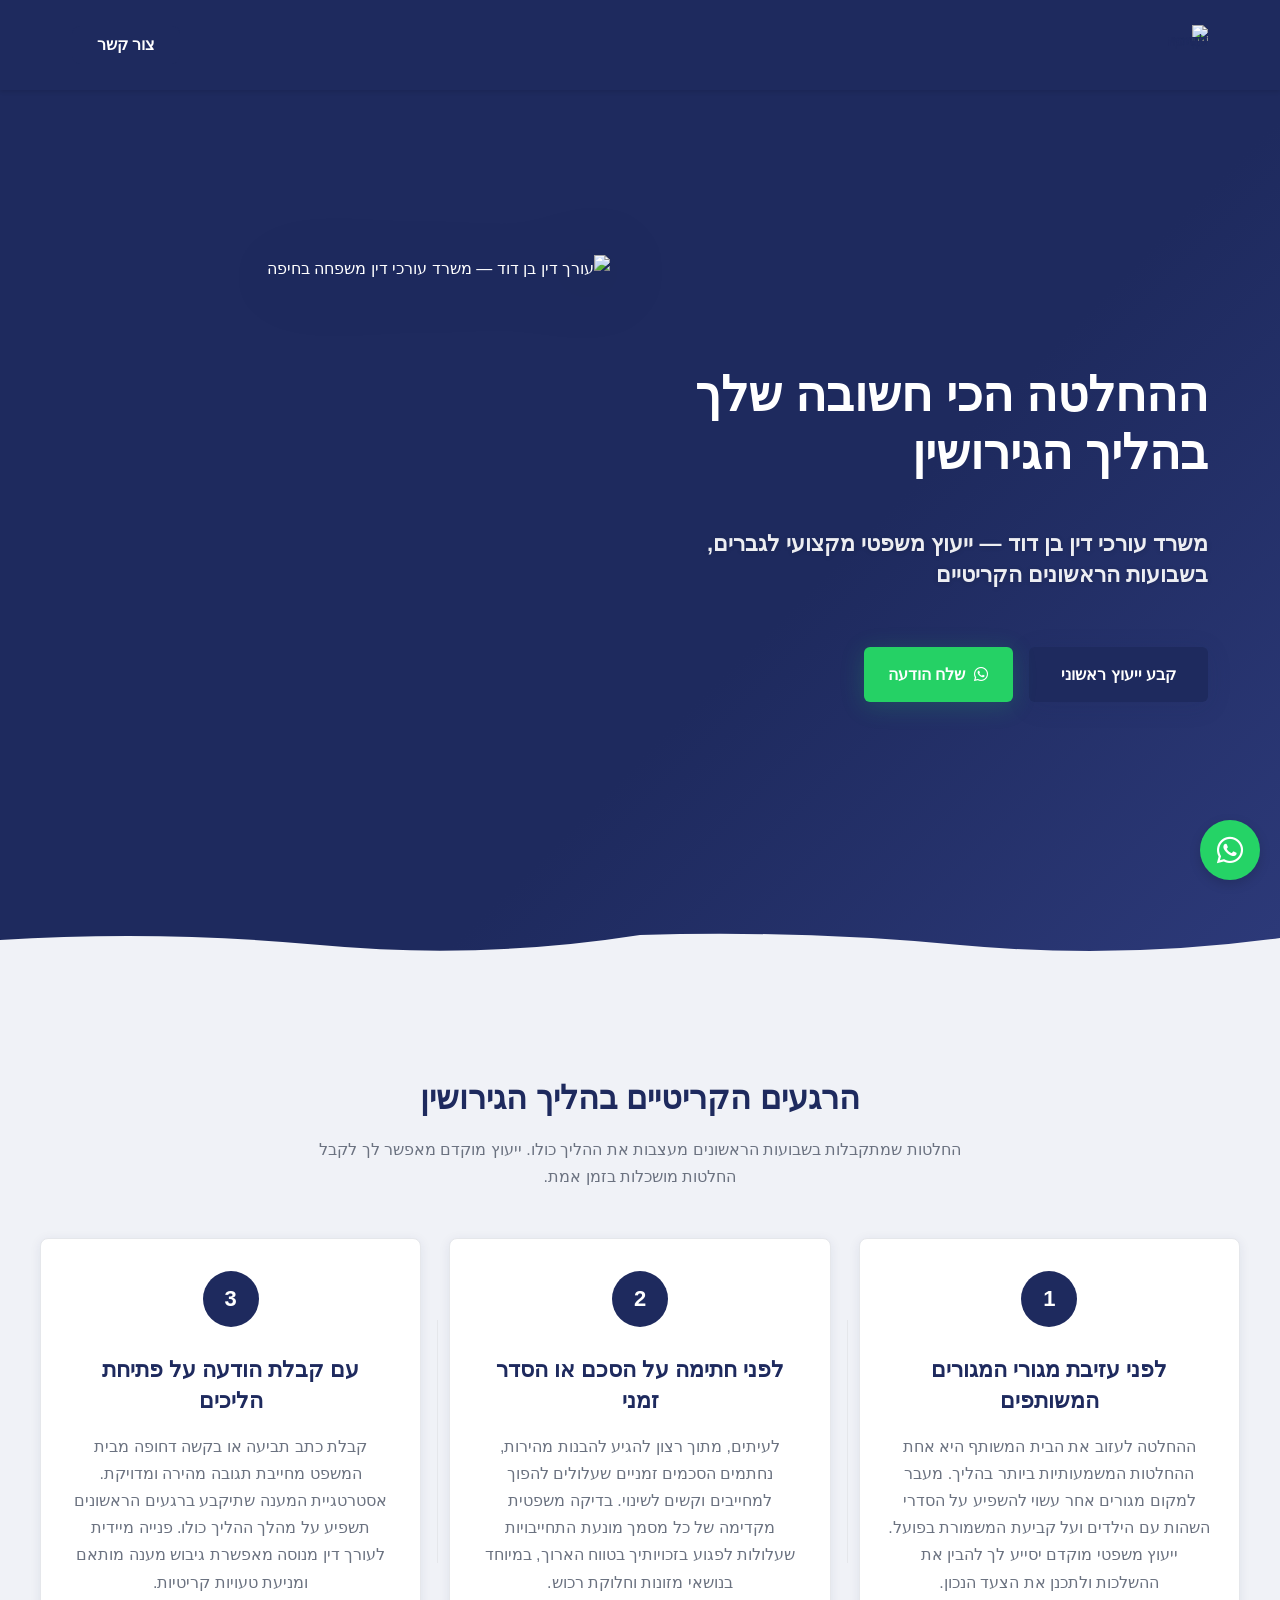
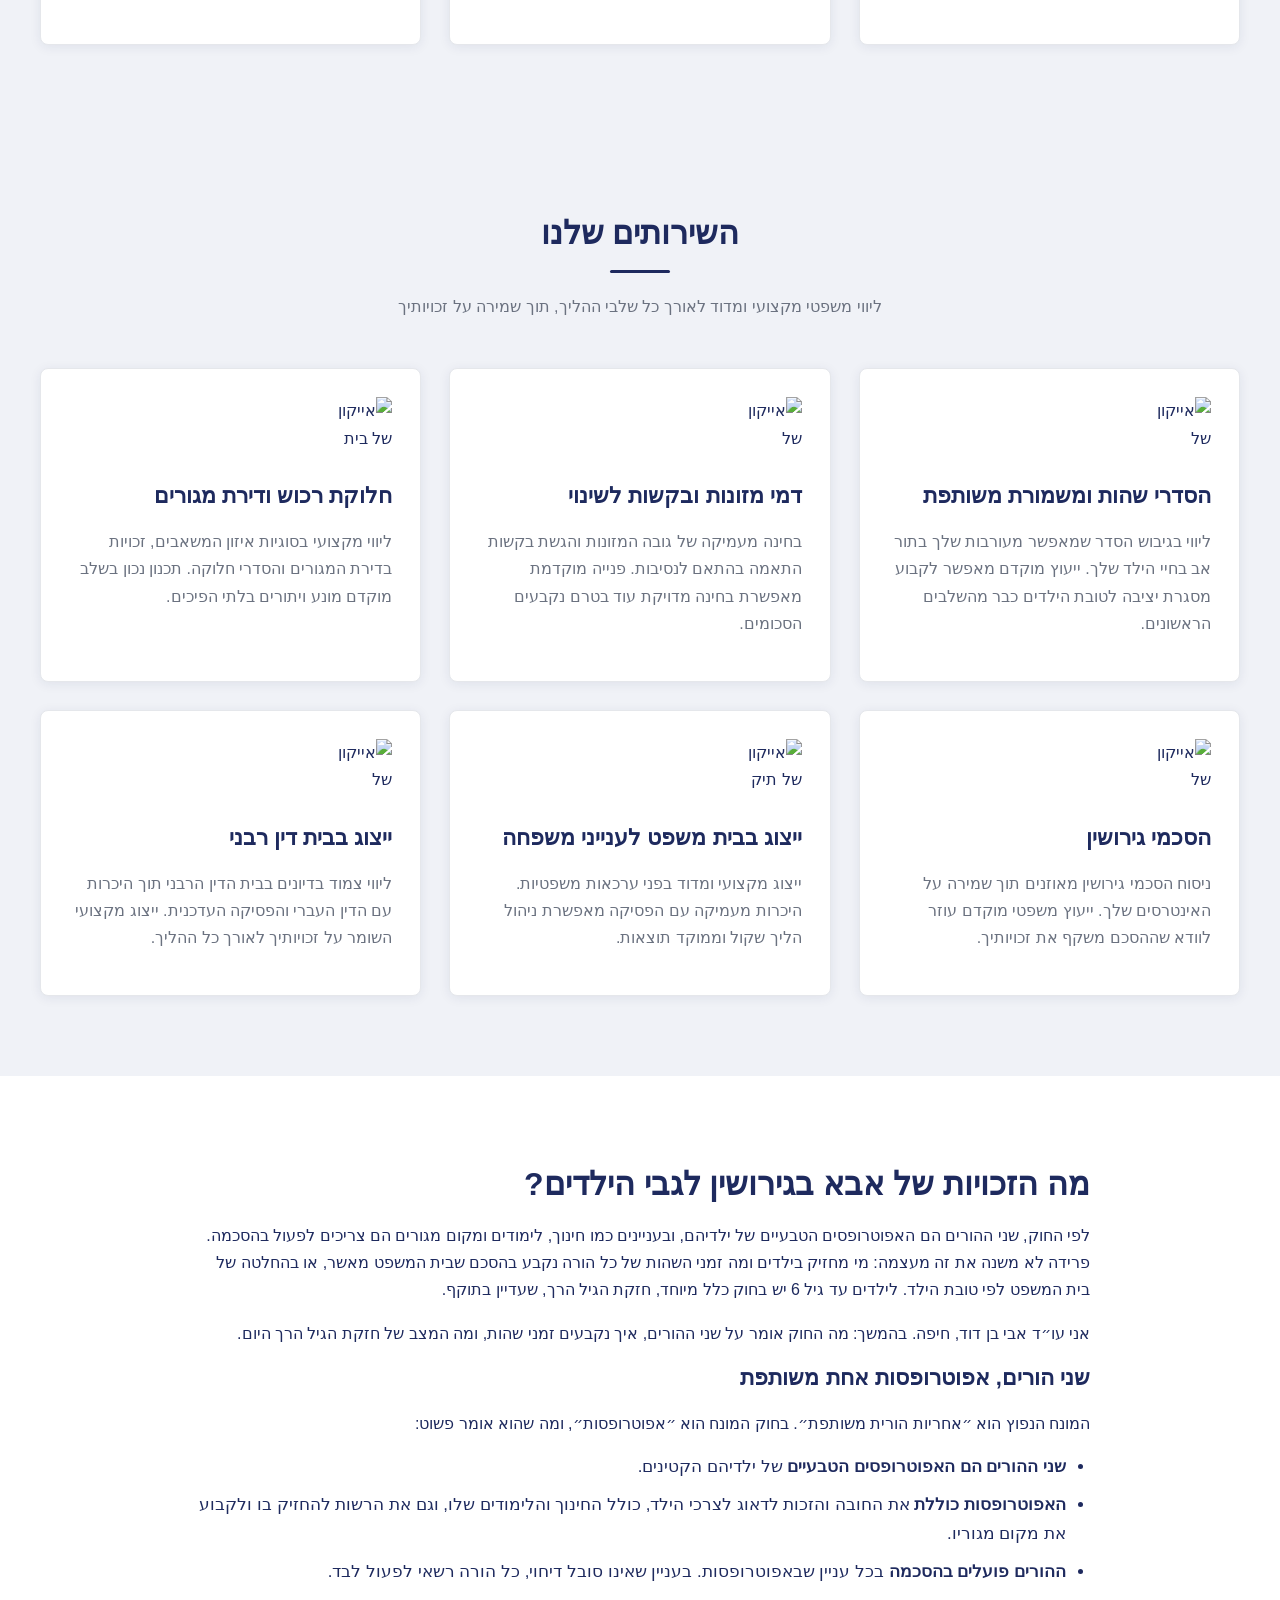
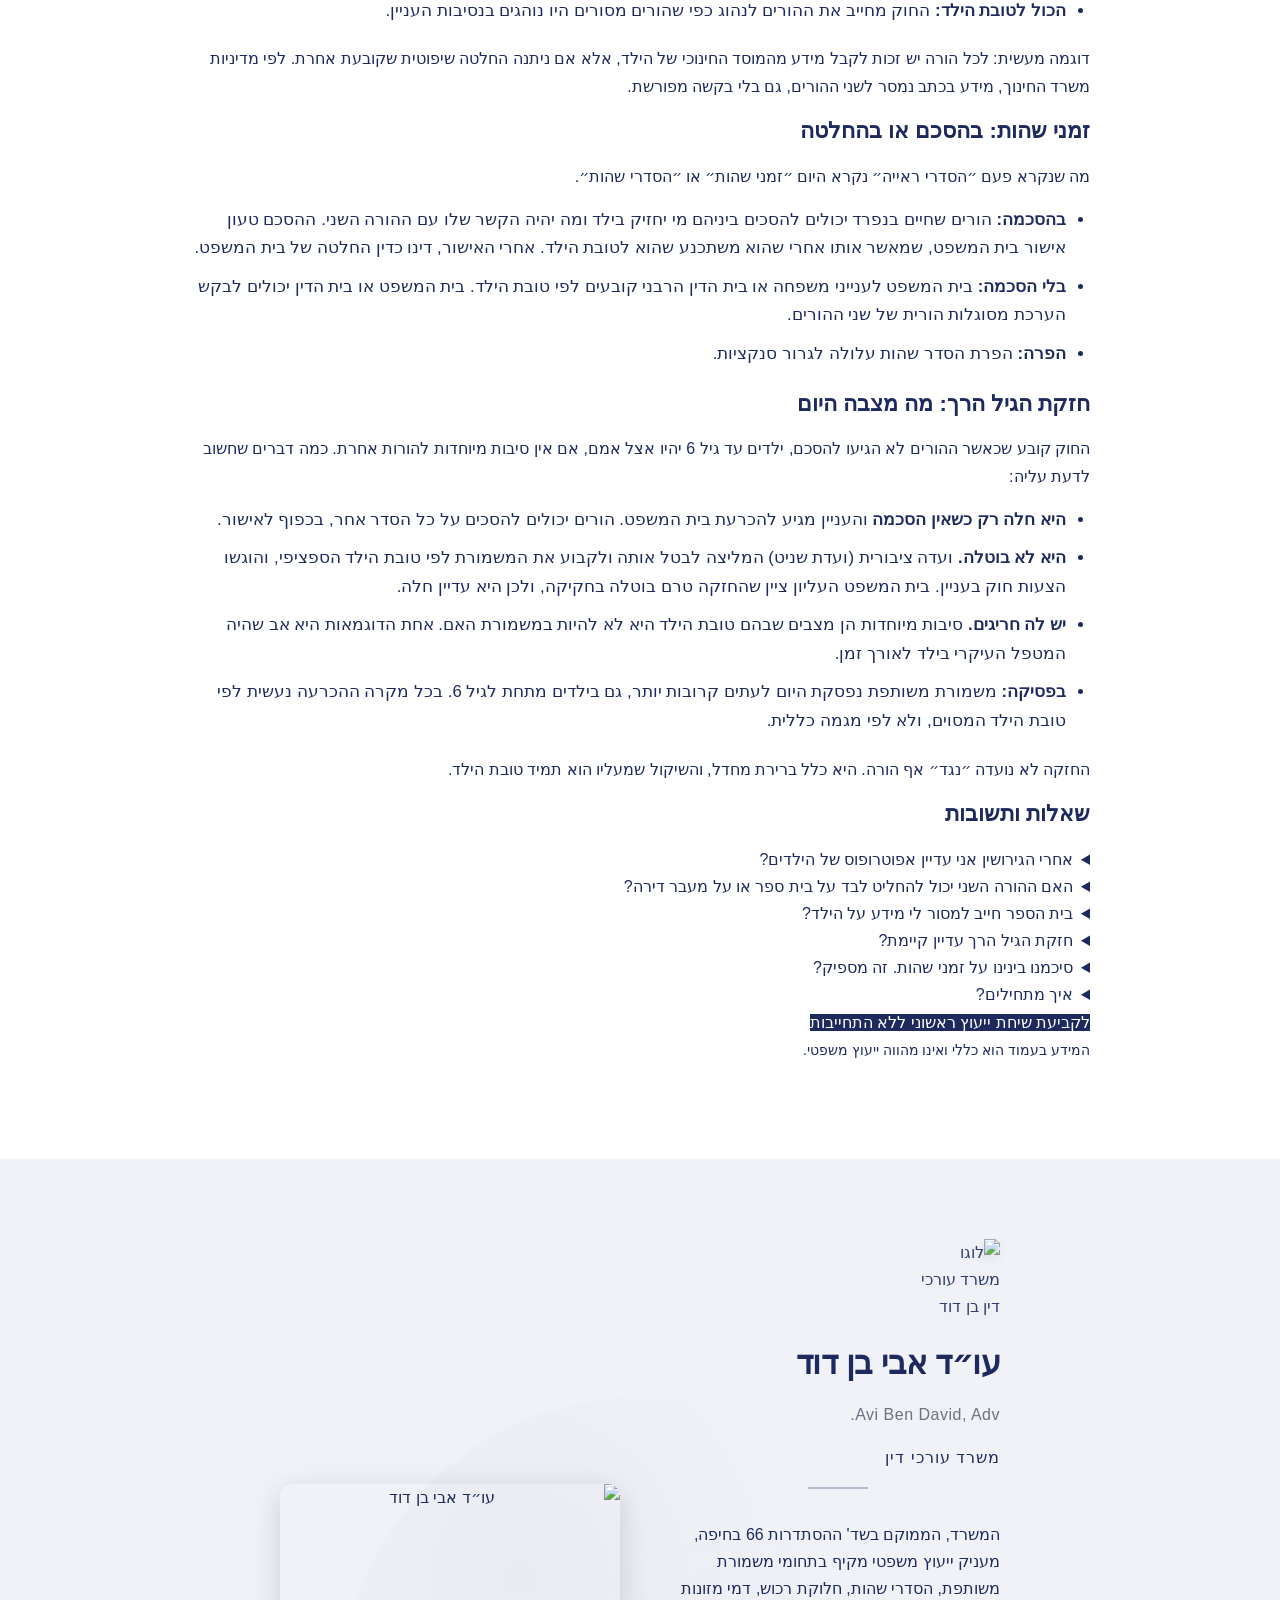
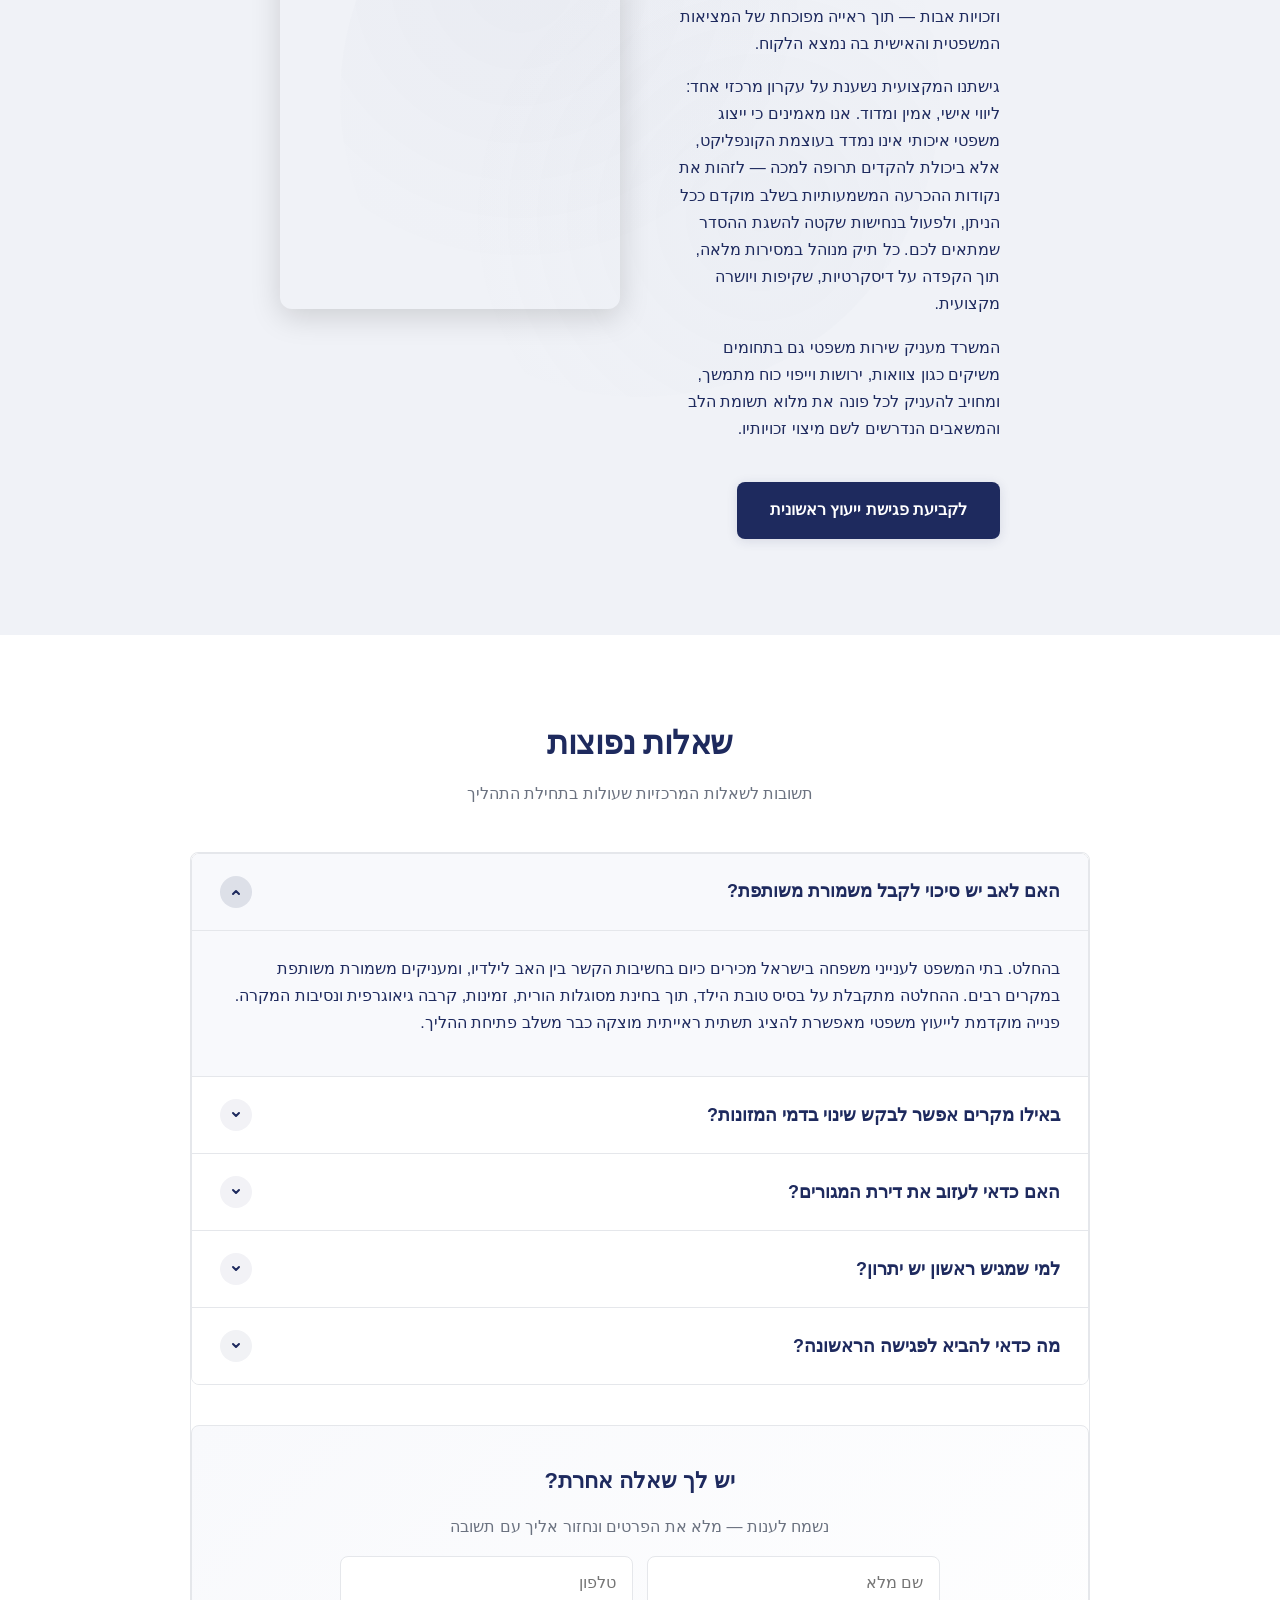
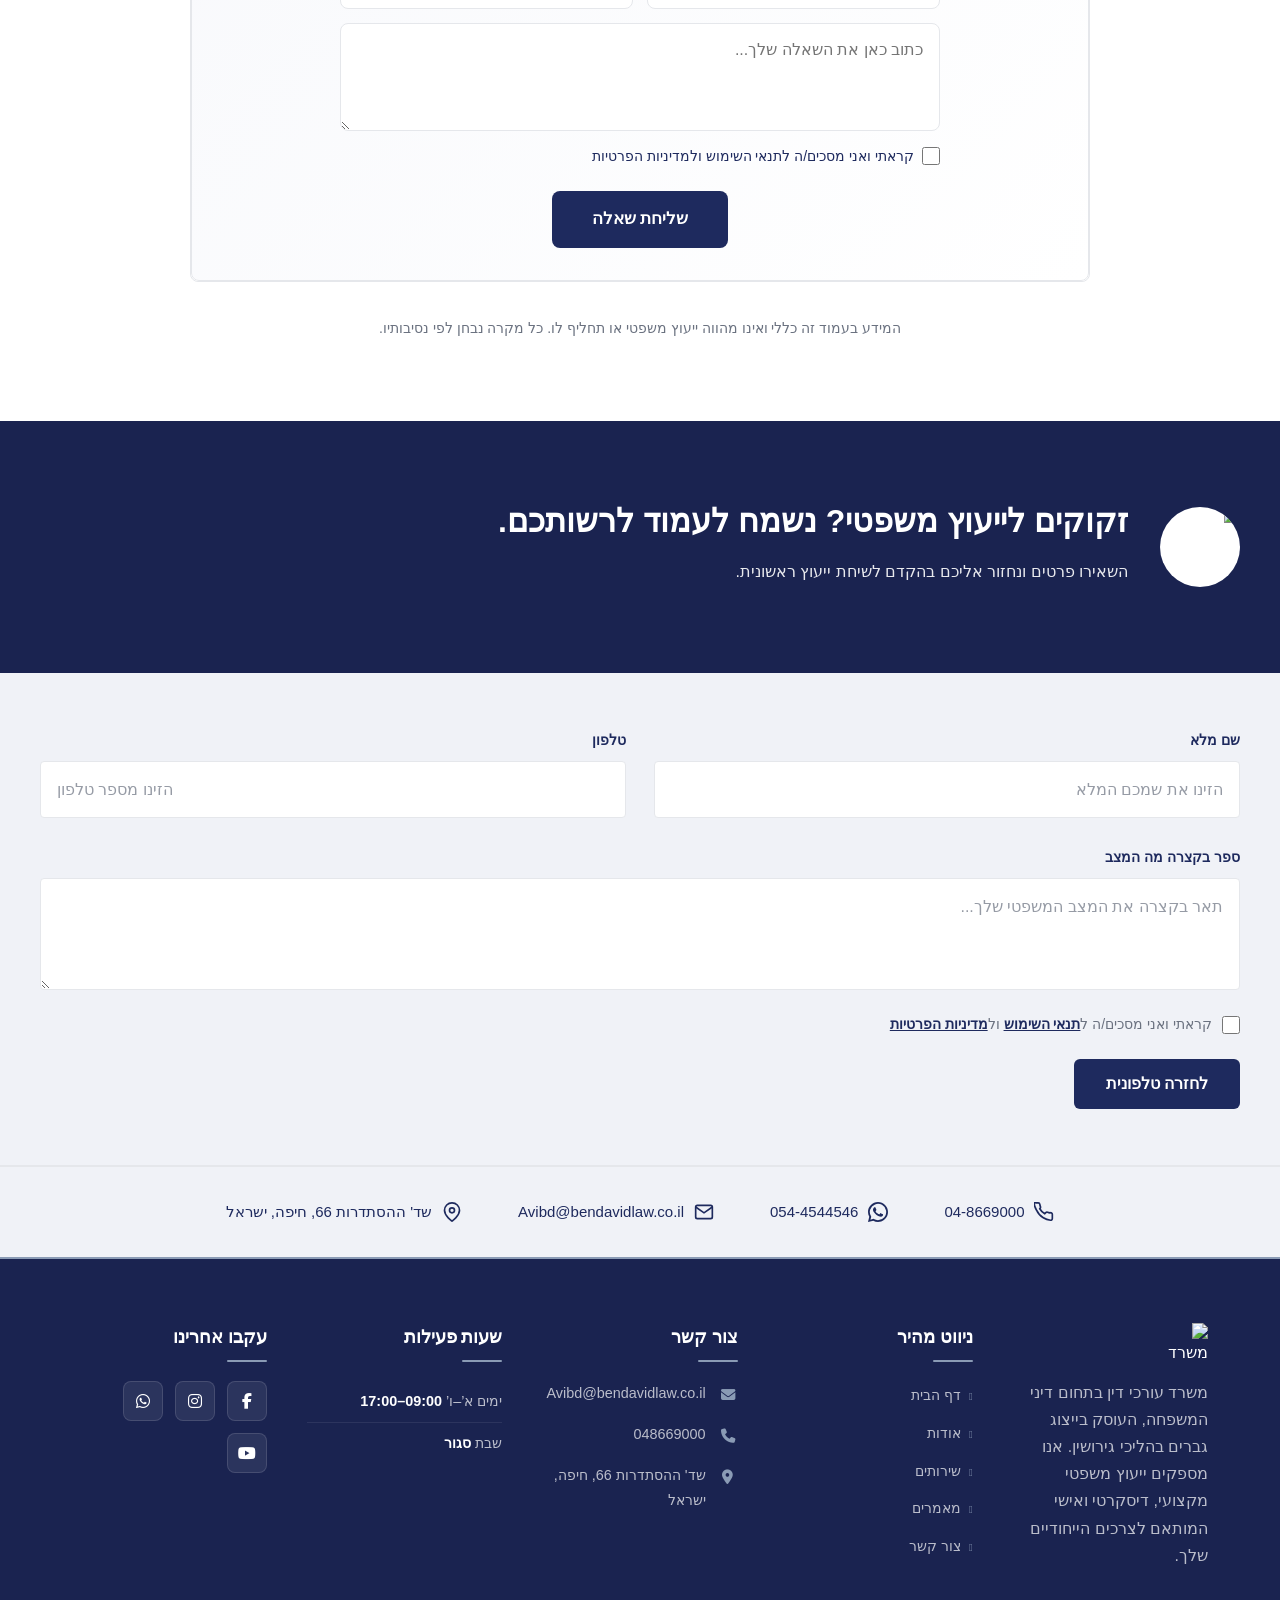
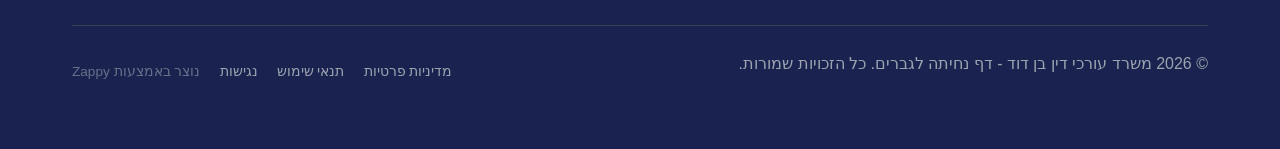
==== commit abce608b: "Background sync: Progressive GitHub Sync" ====
--- a/public/index.html
+++ b/public/index.html
@@ -1 +1 @@
-<!doctype html><html dir="rtl" lang="he"><head><meta charset="UTF-8"><meta content="width=device-width,initial-scale=1" name="viewport"><meta content="index, follow" name="robots"><title>עורך דין גירושין לגברים – הגן על עתידך כבר מהיום — משרד עורכי דין בן דוד - דף נחיתה לגברים</title><meta content="ההחלטות הראשונות בגירושין הן הקריטיות ביותר לעתידך. משרד עו״ד בן דוד מעניק ייעוץ משפטי מוקדם, שקול ומגן לגברים בחיפה. ייעוץ ראשוני ללא התחייבות: 04-8669000." name="description"><meta content="עורך דין גירושין לגברים, עורך דין לגברים בגירושין, זכויות הגבר בגירושין, עורך דין משפחה חיפה, ייעוץ גירושין ראשוני" name="keywords"><link href="/assets/favicon.ico" rel="icon" type="image/x-icon"><link href="/assets/favicon-16x16.png" rel="icon" type="image/png" sizes="16x16"><link href="/assets/favicon-32x32.png" rel="icon" type="image/png" sizes="32x32"><link href="/assets/favicon-48x48.png" rel="icon" type="image/png" sizes="48x48"><link href="/assets/favicon-192x192.png" rel="icon" type="image/png" sizes="192x192"><link href="/assets/favicon-512x512.png" rel="icon" type="image/png" sizes="512x512"><link href="/assets/apple-touch-icon.png" rel="apple-touch-icon"><script>!function(){"use strict";var t="151c5505-64e9-41e4-9a7b-082416f69f27",e="https://api.zappy5.com/api/analytics/track",a=18e5,n=2592e6,o=!0,i=!0,r=!0;var s=function(){var e="zappy_visitor_"+t,a=null;try{if(a=localStorage.getItem(e)){var o=JSON.parse(a),i=Date.now();if(i-o.created<n)return o.lastSeen=i,localStorage.setItem(e,JSON.stringify(o)),o.id}}catch(t){console.warn("Zappy Analytics: LocalStorage not available")}var r="zv_"+Date.now()+"_"+Math.random().toString(36).substr(2,9);try{localStorage.setItem(e,JSON.stringify({id:r,created:Date.now(),lastSeen:Date.now()}))}catch(t){}return r}(),c=function(){var e="zappy_session_"+t,n=null;try{if(n=sessionStorage.getItem(e)){var o=JSON.parse(n),i=Date.now();if(i-o.timestamp<a)return o.timestamp=i,sessionStorage.setItem(e,JSON.stringify(o)),o.id}}catch(t){console.warn("Zappy Analytics: SessionStorage not available")}var r="zs_"+Date.now()+"_"+Math.random().toString(36).substr(2,9);try{sessionStorage.setItem(e,JSON.stringify({id:r,timestamp:Date.now()}))}catch(t){}return r}();function l(a,n){n=n||{};var o={website_id:t,event_type:a,page_path:window.location.pathname,referrer:document.referrer||"direct",visitor_id:s,session_id:c,metadata:n};if(navigator.sendBeacon){var i=new Blob([JSON.stringify(o)],{type:"application/json"});navigator.sendBeacon(e,i)}else fetch(e,{method:"POST",headers:{"Content-Type":"application/json"},body:JSON.stringify(o),keepalive:!0}).catch(function(t){console.warn("Zappy Analytics: Failed to track event",t)})}o&&l("pageview",{title:document.title,url:window.location.href}),i&&document.addEventListener("click",function(t){var e=t.target;if("BUTTON"===e.tagName||e.closest("button")){var a="BUTTON"===e.tagName?e:e.closest("button");l("click",{element:"button",text:a.textContent.trim().substring(0,100),id:a.id||null,class:a.className||null})}else if("A"===e.tagName||e.closest("a")){var n="A"===e.tagName?e:e.closest("a");l("navigation",{element:"link",text:n.textContent.trim().substring(0,100),href:n.href,external:n.hostname!==window.location.hostname})}},!0),r&&document.addEventListener("submit",function(t){var e=t.target;l("form_submit",{form_id:e.id||null,form_name:e.name||null,form_action:e.action||null,form_method:e.method||"GET"})},!0);var m=Date.now();window.addEventListener("beforeunload",function(){l("page_unload",{time_on_page:Math.floor((Date.now()-m)/1e3),page_path:window.location.pathname})}),window.zappyAnalytics={track:l,getVisitorId:function(){return s},getSessionId:function(){return c}}}()</script><script>!function(){"use strict";if(!window.zappyFireMarketingEvent){var t={begin_checkout:"checkout_started",purchase:"checkout_complete",add_to_cart:"add_to_cart",view_product:"view_product"},e={whatsapp_click:{ga4:"contact",meta:"Contact",gtm:"whatsapp_click",ecom:!1},phone_click:{ga4:"contact",meta:"Contact",gtm:"phone_click",ecom:!1},contact_form_submitted:{ga4:"generate_lead",meta:"Lead",gtm:"contact_form_submitted",ecom:!1},checkout_started:{ga4:"begin_checkout",meta:"InitiateCheckout",gtm:"begin_checkout",ecom:!0},checkout_complete:{ga4:"purchase",meta:"Purchase",gtm:"purchase",ecom:!0},product_inquiry:{ga4:"generate_lead",meta:"Lead",gtm:"product_inquiry",ecom:!1},add_to_cart:{ga4:"add_to_cart",meta:"AddToCart",gtm:"add_to_cart",ecom:!0},view_product:{ga4:"view_item",meta:"ViewContent",gtm:"view_item",ecom:!0}};window.zappyFlushPendingMetaEvents=l,window.zappyFireMarketingEvent=function(r,n,o){try{o=o||{};var p=t[r]||r,d=e[p];if(!d)return;(n=n||{}).pagePath||n.page_path||(n.pagePath=a());var l="",m=!1,s=!1;if("checkout_complete"===p&&(m=!(!(l=String(n.orderId||n.order_id||n.transaction_id||""))||!function(t){if(!t)return!1;try{return"1"===window.sessionStorage.getItem(c(t))}catch(t){return!1}}(l)),s=!(!l||!u(l)),m&&s))return;if(!o.skipFirstParty&&!m)try{window.zappyAnalytics&&"function"==typeof window.zappyAnalytics.track&&window.zappyAnalytics.track(p,n)}catch(t){}if(!m){try{if(window.dataLayer=window.dataLayer||[],d.ecom){var _=i(p,n),h={};_.transaction_id&&(h.transaction_id=_.transaction_id),null!=_.value&&(h.value=_.value),_.currency&&(h.currency=_.currency),_.items&&(h.items=_.items),window.dataLayer.push({ecommerce:null}),window.dataLayer.push({event:d.gtm,ecommerce:h}),"checkout_complete"!==p&&"checkout_started"!==p||(window.dataLayer.push({ecommerce:null}),window.dataLayer.push({event:p,ecommerce:h}))}else{var w={event:d.gtm};for(var f in n)Object.prototype.hasOwnProperty.call(n,f)&&(w[f]=n[f]);window.dataLayer.push(w)}}catch(t){}l&&function(t){if(t)try{window.sessionStorage.setItem(c(t),"1")}catch(t){}}(l)}}catch(t){}};var r=Object.create(null);document.addEventListener("click",function(t){try{var e=t.target;if(!e)return;var r=s(e,".whatsapp-float, a.whatsapp-float, [data-zappy-whatsapp]"),n=function(t){for(var e=t;e&&e!==document;){if("A"===e.tagName)return e;e=e.parentElement}return null}(e),i=n&&n.href||"";if(r||n&&function(t){if(!t)return!1;var e=String(t).toLowerCase();return-1!==e.indexOf("wa.me/")||-1!==e.indexOf("api.whatsapp.com")||-1!==e.indexOf("whatsapp.com/send")||0===e.indexOf("whatsapp:")}(i)){if(!m("wa:"+i)){var c=r?"float":"link";window.zappyFireMarketingEvent("whatsapp_click",{source:c,href:i||null,pagePath:a()})}return}var o=s(e,".phone-header-btn, .nav-phone-btn, .call-btn, [data-zappy-phone]"),u="";if(n&&n.href&&0===String(n.href).toLowerCase().indexOf("tel:")?u=n.href:o&&o.href&&0===String(o.href).toLowerCase().indexOf("tel:")&&(u=o.href),o||u){var p="";return u&&(p=String(u).replace(/^tel:/i,"").trim()),void(m("tel:"+(p||o&&o.id||"btn"))||window.zappyFireMarketingEvent("phone_click",{source:o?"button":"link",phone:p||null,href:u||null,pagePath:a()}))}}catch(t){}},!0)}function a(){try{if(window.ZAPPY_CONFIG&&window.ZAPPY_CONFIG.currentPagePath)return window.ZAPPY_CONFIG.currentPagePath}catch(t){}try{return window.location.pathname||"/"}catch(t){return"/"}}function n(t){var e=(t=t||{}).items||t.cartItems||t.cart_items||t.lineItems||[];Array.isArray(e)||(e=[]);for(var r=[],a=0;a<e.length;a++){var n=e[a];if(n&&"object"==typeof n){var i=String(n.item_id||n.productId||n.product_id||n.id||"").trim(),c=String(n.item_name||n.productName||n.product_name||n.name||"").trim(),o=parseFloat(null!=n.price?n.price:null!=n.unitPrice?n.unitPrice:0)||0,u=Math.max(1,parseInt(null!=n.quantity?n.quantity:null!=n.qty?n.qty:1,10)||1);(i||c)&&r.push({item_id:i||c,item_name:c||i,price:o,quantity:u})}}return r}function i(t,e){var r=n(e=e||{}),i=parseFloat(null!=e.value?e.value:null!=e.total?e.total:0)||0,c=String(e.currency||"USD").toUpperCase();if("checkout_complete"===t)return{transaction_id:String(e.transaction_id||e.orderId||e.order_id||e.orderNumber||"")||void 0,value:i,currency:c,items:r};if("checkout_started"===t)return{value:i,currency:c,items:r};if("add_to_cart"===t){var o=r.length?r:[{item_id:String(e.productId||e.product_id||""),item_name:String(e.productName||e.product_name||""),price:parseFloat(null!=e.value?e.value:null!=e.price?e.price:0)||0,quantity:parseInt(null!=e.quantity?e.quantity:1,10)||1}].filter(function(t){return t.item_id||t.item_name});return{value:i||(o[0]?o[0].price*o[0].quantity:0),currency:c,items:o}}if("view_product"===t){var u=r.length?r:[{item_id:String(e.productId||e.product_id||""),item_name:String(e.productName||e.product_name||""),price:parseFloat(null!=e.price?e.price:null!=e.value?e.value:0)||0,quantity:1}].filter(function(t){return t.item_id||t.item_name});return{currency:c,value:i||(u[0]?u[0].price:0),items:u}}return"whatsapp_click"===t||"phone_click"===t?{method:"whatsapp_click"===t?"whatsapp":"phone",page_path:e.pagePath||a()}:"contact_form_submitted"===t||"product_inquiry"===t?{page_path:e.pagePath||a()}:e}function c(t){return"zappy_purchase_fired_"+String(t||"")}function o(t){return"zappy_purchase_meta_fired_"+String(t||"")}function u(t){if(!t)return!1;try{return"1"===window.sessionStorage.getItem(o(t))}catch(t){return!1}}function p(t){if(t)try{window.sessionStorage.setItem(o(t),"1")}catch(t){}}function d(){try{return Array.isArray(window.__zappyPendingMetaEvents)||(window.__zappyPendingMetaEvents=[]),window.__zappyPendingMetaEvents}catch(t){return[]}}function l(){if("function"==typeof window.fbq){var t=d().slice();try{window.__zappyPendingMetaEvents=[]}catch(t){}for(var e=0;e<t.length;e++){var r=t[e];if(r&&r.eventName&&(!r.orderId||!u(r.orderId)))try{window.fbq("track",r.eventName,r.params||{}),r.orderId&&p(r.orderId)}catch(t){}}}}function m(t){var e=Date.now();return!!(r[t]&&e-r[t]<800)||(r[t]=e,!1)}function s(t,e){return t&&t.closest?t.closest(e):null}}()</script><meta content="עורך דין גירושין לגברים – הגן על עתידך כבר מהיום — משרד עורכי דין בן דוד - דף נחיתה לגברים" property="og:title"><meta content="ההחלטות הראשונות בגירושין הן הקריטיות ביותר לעתידך. משרד עו״ד בן דוד מעניק ייעוץ משפטי מוקדם, שקול ומגן לגברים בחיפה. ייעוץ ראשוני ללא התחייבות: 04-8669000." property="og:description"><meta content="summary_large_image" name="twitter:card"><meta content="עורך דין גירושין לגברים – הגן על עתידך כבר מהיום — משרד עורכי דין בן דוד - דף נחיתה לגברים" name="twitter:title"><meta content="ההחלטות הראשונות בגירושין הן הקריטיות ביותר לעתידך. משרד עו״ד בן דוד מעניק ייעוץ משפטי מוקדם, שקול ומגן לגברים בחיפה. ייעוץ ראשוני ללא התחייבות: 04-8669000." name="twitter:description"><script type="application/ld+json">{"@context":"https://schema.org","@graph":[{"@type":"LocalBusiness","@id":"https://gvarim.bendavidlaw.co.il#organization","name":"משרד עורכי דין בן דוד - דף נחיתה לגברים","url":"https://gvarim.bendavidlaw.co.il","description":"Ben David Law Office is a family law firm based in Haifa, Israel, specializing in divorce proceedings for men. The firm's communication philosophy is deliberately measured and non-adversarial — the core message centers on the critical importance of early legal consultation, as key decisions in divorce proceedings are often made in the first weeks. The tone is protective and professional, avoiding any language that frames the process as a battle or positions the opposing party as an enemy. The firm's value proposition is timing-based urgency rather than blame-based urgency.","address":{"@type":"PostalAddress","streetAddress":"שד' ההסתדרות 66, חיפה, ישראל"},"contactPoint":[{"@type":"ContactPoint","contactType":"customer service","email":"Avibd@bendavidlaw.co.il","telephone":"048669000"}]},{"@type":"WebSite","@id":"https://gvarim.bendavidlaw.co.il#website","url":"https://gvarim.bendavidlaw.co.il","name":"משרד עורכי דין בן דוד - דף נחיתה לגברים","publisher":{"@id":"https://gvarim.bendavidlaw.co.il#organization"}},{"@type":"ContactPage","@id":"https://gvarim.bendavidlaw.co.il#contactpage","url":"https://gvarim.bendavidlaw.co.il","name":"עורך דין גירושין לגברים – הגן על עתידך כבר מהיום — משרד עורכי דין בן דוד - דף נחיתה לגברים","mainEntity":{"@id":"https://gvarim.bendavidlaw.co.il#organization"},"potentialAction":{"@type":"CommunicateAction","target":{"@type":"EntryPoint","urlTemplate":"https://gvarim.bendavidlaw.co.il/api/email/contact-form","actionPlatform":["http/method=POST"],"contentType":"application/json"},"instrument":[{"@type":"PropertyValue","name":"name","propertyID":"text","valueRequired":true,"description":"הזינו את שמכם המלא"},{"@type":"PropertyValue","name":"phone","propertyID":"tel","valueRequired":true,"description":"הזינו מספר טלפון"},{"@type":"PropertyValue","name":"message","propertyID":"textarea","valueRequired":true,"description":"תאר בקצרה את המצב המשפטי שלך..."},{"@type":"PropertyValue","name":"privacy_consent","propertyID":"checkbox","valueRequired":true}]}},{"@type":"FAQPage","@id":"https://gvarim.bendavidlaw.co.il#faq","mainEntity":[{"@type":"Question","name":"אחרי הגירושין אני עדיין אפוטרופוס של הילדים?","acceptedAnswer":{"@type":"Answer","text":"כן. שני ההורים הם האפוטרופסים הטבעיים, והפרידה לא משנה את זה. מי מחזיק בילדים ומה זמני השהות נקבע בהסכם שבית המשפט אישר או בהחלטה שיפוטית. פגיעה באפוטרופסות עצמה נדירה, ונעשית רק בהחלטה של בית המשפט."}},{"@type":"Question","name":"האם ההורה השני יכול להחליט לבד על בית ספר או על מעבר דירה?","acceptedAnswer":{"@type":"Answer","text":"לפי החוק, בעניינים שבאפוטרופסות, כמו חינוך ומקום מגורים, ההורים פועלים בהסכמה. רק בעניין שאינו סובל דיחוי כל הורה רשאי לפעול לבד. כשההורים לא מסכימים, אפשר לפנות לבית המשפט שיכריע."}},{"@type":"Question","name":"בית הספר חייב למסור לי מידע על הילד?","acceptedAnswer":{"@type":"Answer","text":"כן. לכל הורה יש זכות לקבל מידע מהמוסד החינוכי, אלא אם ניתנה החלטה שיפוטית אחרת."}},{"@type":"Question","name":"חזקת הגיל הרך עדיין קיימת?","acceptedAnswer":{"@type":"Answer","text":"כן. היא בחוק ולא בוטלה. היא חלה רק כשאין הסכמה, יש לה חריגים, ומשמורת משותפת נפסקת לעתים קרובות יותר גם בגיל הזה."}},{"@type":"Question","name":"סיכמנו בינינו על זמני שהות. זה מספיק?","acceptedAnswer":{"@type":"Answer","text":"הסכם על החזקת הילדים והקשר עם ההורה השני טעון אישור בית המשפט. אחרי האישור, דינו כדין החלטה של בית המשפט."}},{"@type":"Question","name":"איך מתחילים?","acceptedAnswer":{"@type":"Answer","text":"בשיחת ייעוץ ראשוני ללא התחייבות, שבה נעבור יחד על המצב שלך ושל הילדים ונבין מה האפשרויות. המשרד בשד׳ ההסתדרות 66 בחיפה, ואני עובד בחיפה והסביבה ובכל הצפון, מחדרה צפונה. טלפון: 054-4544546 או 04-8669000, או וואטסאפ."}},{"@type":"Question","name":"האם לאב יש סיכוי לקבל משמורת משותפת?","acceptedAnswer":{"@type":"Answer","text":"בהחלט. בתי המשפט לענייני משפחה בישראל מכירים כיום בחשיבות הקשר בין האב לילדיו, ומעניקים משמורת משותפת במקרים רבים. ההחלטה מתקבלת על בסיס טובת הילד, תוך בחינת מסוגלות הורית, זמינות, קרבה גיאוגרפית ונסיבות המקרה. פנייה מוקדמת לייעוץ משפטי מאפשרת להציג תשתית ראייתית מוצקה כבר משלב פתיחת ההליך."}},{"@type":"Question","name":"באילו מקרים אפשר לבקש שינוי בדמי המזונות?","acceptedAnswer":{"@type":"Answer","text":"בקשה לשינוי דמי מזונות אפשר להגיש כאשר חל שינוי נסיבות מהותי — למשל שינוי בהכנסות אחד הצדדים, מעבר למשמורת משותפת בפועל, שינוי בצורכי הילדים, או שינוי במצב הבריאותי. חשוב להבין כי עדכון דמי המזונות אינו אוטומטי, ויש להוכיח את השינוי בפני הערכאה המוסמכת. תיעוד מסודר וליווי משפטי נכון מגדילים משמעותית את הסיכוי להפחתה."}},{"@type":"Question","name":"האם כדאי לעזוב את דירת המגורים?","acceptedAnswer":{"@type":"Answer","text":"עזיבת דירת המגורים היא אחת ההחלטות המורכבות והמשמעותיות בהליך גירושין, ויש לה השלכות מרחיקות לכת על חלוקת הרכוש, הסדרי השהות ואף על תביעות עתידיות. במקרים רבים, עזיבה ללא הסדרה משפטית מראש עלולה להתפרש כוויתור על זכויות. כדאי שלא לקבל החלטה כזו לפני התייעצות עם עורך דין, שיבחן את מכלול הנסיבות הספציפיות שלך."}},{"@type":"Question","name":"למי שמגיש ראשון יש יתרון?","acceptedAnswer":{"@type":"Answer","text":"הגשת תביעה ראשונה אינה מעניקה יתרון אוטומטי, אך היא מאפשרת לך להכתיב את מסגרת הדיון הראשונית ואת הערכאה שבה יתברר ההליך. מי שפונה מוקדם לייעוץ משפטי נהנה מיכולת להתכונן, לאסוף מסמכים ולהציג עמדה מגובשת — בעוד שמי שממתין עלול למצוא עצמו מגיב לנסיבות שנקבעו בלעדיו. היתרון האמיתי הוא בתזמון, לא ביריבות."}},{"@type":"Question","name":"מה כדאי להביא לפגישה הראשונה?","acceptedAnswer":{"@type":"Answer","text":"לפגישת הייעוץ הראשונה כדאי להביא תעודת זהות, כתובה או הסכם ממון (אם קיים), תלושי שכר עדכניים, דפי חשבון בנק, מידע על נכסים וחובות משותפים, וכל מסמך משפטי קיים הנוגע להליך. ככל שיש לך מידע על הכנסות בת הזוג, הבא גם אותו. הפגישה חסויה לחלוטין, וכל פרט שתשתף יישמר בסודיות מלאה."}}]}]}</script><meta content="website" property="og:type"><meta content="he_IL" property="og:locale"><link href="https://fonts.googleapis.com/css2?family=Assistant:wght@400;500;600;700&amp;display=swap" rel="stylesheet"><link href="https://fonts.googleapis.com" rel="preconnect"><link href="https://fonts.gstatic.com" rel="preconnect" crossorigin=""><style>.skip-link{position:absolute;top:0;left:0;transform:translateY(-200%);padding:12px 18px;background:var(--bg-dark,#1a1a1a);color:var(--text-light,#fff);font-weight:600;border-radius:0 0 8px 0;z-index:10000}.skip-link:focus{transform:none;outline:2px solid var(--ring,#fff);outline-offset:2px}:focus-visible{outline:2px solid var(--ring,currentColor);outline-offset:3px}</style><link href="/assets/favicon.ico" rel="icon" type="image/x-icon"><link href="/assets/favicon-16x16.png" rel="icon" type="image/png" sizes="16x16"><link href="/assets/favicon-32x32.png" rel="icon" type="image/png" sizes="32x32"><link href="/assets/favicon-48x48.png" rel="icon" type="image/png" sizes="48x48"><link href="/assets/favicon-192x192.png" rel="icon" type="image/png" sizes="192x192"><link href="/assets/favicon-512x512.png" rel="icon" type="image/png" sizes="512x512"><link href="/assets/apple-touch-icon.png" rel="apple-touch-icon"><link href="https://cdn.jsdelivr.net/npm/vanilla-cookieconsent@3/dist/cookieconsent.css" rel="stylesheet"><script>function gtag(){dataLayer.push(arguments)}window.dataLayer=window.dataLayer||[],gtag("consent","default",{ad_storage:"denied",ad_user_data:"denied",ad_personalization:"denied",analytics_storage:"denied",wait_for_update:500})</script><script>!function(e,t,a,n){e[n]=e[n]||[],e[n].push({"gtm.start":(new Date).getTime(),event:"gtm.js"});var g=t.getElementsByTagName(a)[0],m=t.createElement(a);m.async=!0,m.src="https://www.googletagmanager.com/gtm.js?id=GTM-TN44STVH",g.parentNode.insertBefore(m,g)}(window,document,"script","dataLayer")</script><style data-zappy-section-v2-css="true">.index-hero-section{position:relative;background-color:var(--bg-dark);background-image:linear-gradient(135deg,#1e2a5e 60%,#2d3a7a 100%);color:var(--text-light);overflow:visible;padding:0;min-height:100vh;display:flex;align-items:center;padding-bottom:80px}.index-hero-section .hero-container{max-width:1200px;margin:0 auto;padding:120px 32px 60px;display:grid;grid-template-columns:1fr 1fr;gap:60px;align-items:center;direction:rtl;width:100%}.index-hero-section .hero-text{display:flex;flex-direction:column;gap:24px;text-align:right;position:relative;z-index:10}.index-hero-section .hero-text h1{font-size:3rem;font-weight:800;line-height:1.2;color:var(--text-light);margin:0}.index-hero-section .hero-text h3{font-size:1.375rem;font-weight:400;line-height:1.6;color:var(--text-light);margin:0;max-width:540px;opacity:.92;text-shadow:0 1px 6px rgba(0,0,0,.18)}.index-hero-section .hero-ctas{display:flex;flex-wrap:wrap;gap:16px;margin-top:16px}.index-hero-section .btn-primary{display:inline-flex;align-items:center;justify-content:center;background:var(--primary);color:#fff;padding:14px 32px;font-size:16px;font-weight:700;border-radius:6px;text-decoration:none;transition:background .25s ease,box-shadow .25s ease;box-shadow:0 4px 24px rgba(30,42,94,.14);border:none;cursor:pointer;white-space:nowrap}.index-hero-section .btn-primary:hover{background:var(--secondary);box-shadow:0 6px 28px rgba(30,42,94,.22)}.index-hero-section .btn-whatsapp{display:inline-flex;align-items:center;gap:8px;background:#25d366;color:#fff;padding:12px 24px;font-size:16px;font-weight:600;border-radius:6px;text-decoration:none;transition:background .25s ease,box-shadow .25s ease;box-shadow:0 4px 24px rgba(37,211,102,.2);border:none;cursor:pointer;white-space:nowrap}.index-hero-section .btn-whatsapp:hover{background:#1da851;box-shadow:0 6px 28px rgba(37,211,102,.28)}.index-hero-section .hero-image{position:relative;z-index:10;display:flex;align-items:center;justify-content:center}.index-hero-section .hero-image img{width:100%;height:auto;max-height:650px;object-fit:contain;display:block;filter:drop-shadow(0 8px 32px rgba(0,0,0,.25));border-radius:0}.index-hero-section .hero-divider-wrapper{position:absolute;bottom:0;left:0;width:100%;height:80px;pointer-events:none;z-index:5}.index-hero-section .hero-divider-wrapper svg{display:block;width:100%;height:100%}@media (max-width:768px){.index-hero-section{min-height:auto;padding-bottom:60px}.index-hero-section .hero-container{grid-template-columns:1fr;gap:40px;padding:100px 16px 40px}.index-hero-section .hero-text{order:2;text-align:center;align-items:center}.index-hero-section .hero-text h1{font-size:2.25rem}.index-hero-section .hero-text h3{font-size:1.2rem;max-width:100%}.index-hero-section .hero-ctas{justify-content:center;width:100%}.index-hero-section .hero-image{order:1;max-width:320px;margin:0 auto}.index-hero-section .hero-image img{max-height:420px}.index-hero-section .hero-divider-wrapper{height:60px}}.hero .hero-title,.hero h1,.hero-section h1,.hero-title,[class*=hero-] h1,[class~=hero] h1{font-size:48px!important;line-height:1.2!important}@media (max-width:1024px){.hero .hero-title,.hero h1,.hero-section h1,.hero-title,[class*=hero-] h1,[class~=hero] h1{font-size:36px!important}}@media (max-width:768px){.hero .hero-title,.hero h1,.hero-section h1,.hero-title,[class*=hero-] h1,[class~=hero] h1{font-size:28px!important}}</style><noscript><iframe height="0" src="https://www.googletagmanager.com/ns.html?id=GTM-TN44STVH" style="display:none;visibility:hidden" width="0"></iframe></noscript><style id="zappy-critical-above-fold-css">html{box-sizing:border-box;-webkit-text-size-adjust:100%}*,::after,::before{box-sizing:inherit}body{margin:0;min-width:320px;overflow-x:clip}img,svg,video{max-width:100%;height:auto}main{display:block}.container{width:min(100% - 32px,1200px);margin-inline:auto}.navbar,header .navbar,header[role=banner],nav.navbar{position:relative;z-index:1000;width:100%}.nav-container,.navbar .container{display:flex;align-items:center;justify-content:space-between;min-height:64px}.logo,.logo-link img{display:block;width:35px;height:35px;object-fit:contain}#navMenu,.nav-menu{list-style:none;margin:0;padding:0}#navMenu a,.nav-menu a,.navbar .nav-links a,.navbar a{color:inherit;text-decoration:none}#navMenu .sub-menu,.nav-menu .sub-menu,.navbar .sub-menu{display:none}.fa,.fa-brands,.fa-regular,.fa-solid,.fab,.far,.fas{display:inline-block;min-width:1em;text-align:center}html:not(#zappy-noop) .navbar:has(.nav-ecommerce-icons)>.phone-header-btn,html:not(#zappy-noop)[data-zappy-site-type=ecommerce] .phone-header-btn{display:none!important;visibility:hidden!important;width:0!important;height:0!important;pointer-events:none!important}.zappy-preview-empty-store-cta{display:none!important;visibility:hidden!important;height:0!important;max-height:0!important;overflow:hidden!important;margin:0!important;padding:0!important;border:0!important;box-shadow:none!important}.zappy-catalog-menu{background:var(--surface-color,var(--surface,linear-gradient(135deg,#f8f9fa 0,#fff 100%)));border-bottom:1px solid var(--border-color,#e5e7eb);padding:0;position:sticky;top:0;z-index:90}.zappy-catalog-menu.rtl,.zappy-catalog-menu[dir=rtl]{direction:rtl}.zappy-catalog-menu.ltr,.zappy-catalog-menu[dir=ltr]{direction:ltr}.catalog-menu-container{max-width:1440px;margin:0 auto;display:flex;align-items:center;gap:8px;padding:10px 24px;overflow:visible}.catalog-menu-categories,.catalog-menu-list{display:flex;align-items:center;gap:4px;flex-wrap:wrap;margin:0;padding:0;list-style:none}.catalog-menu-item{display:inline-flex;align-items:center;padding:8px 16px;font-size:14px;font-weight:500;color:var(--text-color,var(--text,#374151));text-decoration:none;border-radius:20px;white-space:nowrap}.catalog-menu-all{background:var(--primary-color,var(--primary,#111));color:var(--text-light,#fff)!important}.catalog-menu-parent{position:relative;display:inline-flex;align-items:center}.catalog-menu-trigger{display:inline-flex;align-items:center;gap:6px}.catalog-menu-chevron{flex-shrink:0}.catalog-menu-parent>.sub-menu{display:none!important;visibility:hidden!important;opacity:0!important;pointer-events:none!important}.hero-section,.index-hero-section,section[class*=hero]{position:relative;overflow:hidden}.hero-section,.index-hero-section{min-height:560px}section[data-hero-type*=fullscreen]{min-height:100vh}.hero-bg-image,.hero-bg-wrapper,section[class*=hero] [class*=hero-bg]{position:absolute;inset:0;width:100%;height:100%}.hero-bg-image img,.hero-bg-wrapper img,section[class*=hero] [data-hero-bg],section[class*=hero] img[data-hero-background=true]{width:100%!important;height:100%!important;object-fit:cover!important;display:block}.hero-content,section[class*=hero] .container{position:relative;z-index:2}@media(max-width:768px){:root{--header-height:72px;--total-header-height:72px;--zappy-mobile-menu-top:72px}html[data-zappy-site-type=ecommerce] body{padding-top:var(--total-header-height,72px)}html[data-zappy-site-type=ecommerce] body>.navbar:not(.zappy-catalog-menu),html[data-zappy-site-type=ecommerce] body>nav.navbar{position:fixed!important;top:0;left:0;right:0;z-index:100000;width:100%;margin-bottom:0}.zappy-catalog-menu{position:fixed;top:var(--header-height,72px);left:0;right:0;z-index:99999}.nav-container,.navbar .container{min-height:60px}#navMenu,.nav-menu{max-width:100vw;overflow-x:hidden}.hero-section,.index-hero-section,section[class*=hero],section[data-hero-type*=fullscreen]{min-height:100svh}.hero-bg-image,.hero-bg-wrapper,.hero-scrim{min-height:100svh}}:root{--nav-bg:#1e2a5e}.navbar{background-color:#1e2a5e!important}/* ZAPPY_ANNOUNCEMENT_HEADER_OFFSET_CSS_V3 */ :root{--zappy-header-stack-height:calc(var(--zappy-announcement-height, 40px) + var(--header-height, 72px))}body:has(.zappy-announcement-bar) .navbar:not(.zappy-catalog-menu):not(.mobile-search-panel),body:has(.zappy-announcement-bar) header.navbar,body:has(.zappy-announcement-bar) nav.navbar:not(.zappy-catalog-menu){top:var(--zappy-announcement-height,40px)!important}[data-zappy-content-align]{display:flex!important;flex-direction:column!important}[data-zappy-content-align^=top-]{justify-content:flex-start!important}[data-zappy-content-align^=center-],[data-zappy-content-align^=lower-],[data-zappy-content-align^=upper-]{justify-content:center!important}[data-zappy-content-align^=bottom-]{justify-content:flex-end!important}[data-zappy-content-align$="-left"],[data-zappy-content-align$="-mid-left"]{align-items:flex-start!important;text-align:start!important}[data-zappy-content-align$="-center"]{align-items:center!important;text-align:center!important}[data-zappy-content-align$="-mid-right"],[data-zappy-content-align$="-right"]{align-items:flex-end!important;text-align:end!important}[data-zappy-content-align] [data-zappy-align-target]{margin-left:auto;margin-right:auto}[data-zappy-content-align$="-center"] [data-zappy-align-target],[data-zappy-content-align$="-center"] [data-zappy-align-target]>*{text-align:center!important}</style><link href="/styles.css" rel="stylesheet"><script>window.ZAPPY_WEBSITE_ID="151c5505-64e9-41e4-9a7b-082416f69f27",window.ZAPPY_API_BASE="https://api.zappy5.com"</script><link href="/assets/attached-1785998581323-6o3x5k.webp?v=1785998581323" rel="preload" as="image" fetchpriority="high"><style id="zappy-dropdown-submenu-styles">#navMenu li:has(.sub-menu),.nav-menu li:has(.sub-menu),.navbar li:has(.sub-menu),nav li:has(.sub-menu){position:relative}#navMenu .sub-menu,.nav-menu .sub-menu,.navbar .sub-menu,nav .sub-menu{display:block!important;position:absolute!important;top:100%;left:0;min-width:220px;border-radius:8px;box-shadow:0 8px 25px rgba(0,0,0,.15);padding:8px 0;opacity:0;visibility:hidden;transform:translateY(10px);transition:all .3s ease;z-index:1000;list-style:none;pointer-events:none}#navMenu li:hover>.sub-menu,.nav-menu li:hover>.sub-menu,.navbar li:hover>.sub-menu,nav li:hover>.sub-menu{opacity:1!important;visibility:visible!important;transform:translateY(0)!important;pointer-events:auto!important}.sub-menu li{list-style:none;margin:0;padding:0}.sub-menu a{display:block!important;padding:10px 16px!important;color:var(--text-dark,#333)!important;font-weight:500;text-decoration:none;white-space:nowrap;transition:background-color .2s}.sub-menu .zappy-nav-child>a{padding-left:28px!important;font-size:.9em!important;opacity:.85!important}[dir=rtl] .sub-menu .zappy-nav-child>a,html[lang=ar] .sub-menu .zappy-nav-child>a,html[lang=he] .sub-menu .zappy-nav-child>a{padding-left:10px!important;padding-right:28px!important}.sub-menu .zappy-nav-parent>a{font-weight:600!important}.sub-menu a:hover{background-color:#f5f5f5}[dir=rtl] .nav-menu .sub-menu,[dir=rtl] .navbar .sub-menu,[dir=rtl] nav .sub-menu,html[lang=ar] .nav-menu .sub-menu,html[lang=ar] .navbar .sub-menu,html[lang=ar] nav .sub-menu,html[lang=he] .nav-menu .sub-menu,html[lang=he] .navbar .sub-menu,html[lang=he] nav .sub-menu{left:auto!important;right:0!important}.sub-menu:empty,.sub-menu:not(:has(li)):not(:has(> a)),.sub-menu:not(:has(li:not(.zappy-hidden-menu-item))):not(:has(> a)){display:none!important;opacity:0!important;visibility:hidden!important;pointer-events:none!important}li:has(.menu-group-title):hover>.sub-menu{opacity:1!important;visibility:visible!important;transform:translateY(0)!important;pointer-events:auto!important}#navMenu>li>.menu-group-title,.nav-menu>li>.menu-group-title{display:inline-block;padding:.5rem 1rem;cursor:default;user-select:none}@media (max-width:768px){#navMenu .sub-menu,.nav-menu .sub-menu,.navbar .sub-menu,nav .sub-menu{position:static!important;transform:none!important;box-shadow:none!important;background:0 0!important;max-height:0;overflow:hidden;opacity:0;visibility:hidden;transition:max-height .3s ease,opacity .3s ease;padding:0!important;border-radius:0!important}#navMenu .sub-menu.mobile-expanded,.nav-menu .sub-menu.mobile-expanded,.navbar .sub-menu.mobile-expanded{max-height:none!important;overflow-y:visible!important;opacity:1!important;visibility:visible!important;padding:8px 0 8px 16px!important}[dir=rtl] .sub-menu.mobile-expanded,html[lang=he] .sub-menu.mobile-expanded{padding:8px 16px 8px 0!important}#navMenu li:hover>.sub-menu,.nav-menu li:hover>.sub-menu,.navbar li:hover>.sub-menu,nav li:hover>.sub-menu{opacity:0;visibility:hidden;pointer-events:none}#navMenu li>.sub-menu.mobile-expanded,.nav-menu li>.sub-menu.mobile-expanded,.navbar li>.sub-menu.mobile-expanded,nav li>.sub-menu.mobile-expanded{opacity:1!important;visibility:visible!important;pointer-events:auto!important}#navMenu li:has(.sub-menu),.nav-menu li:has(.sub-menu),.navbar li:has(.sub-menu),nav li:has(.sub-menu){display:flex!important;flex-wrap:wrap!important;align-items:center!important;position:relative!important;min-height:44px!important}#navMenu li:has(.sub-menu)>a,.nav-menu li:has(.sub-menu)>a,.navbar li:has(.sub-menu)>a,nav li:has(.sub-menu)>a{flex:1!important;min-width:0!important}#navMenu li:has(.sub-menu)>.menu-group-title,.nav-menu li:has(.sub-menu)>.menu-group-title,.navbar li:has(.sub-menu)>.menu-group-title,nav li:has(.sub-menu)>.menu-group-title{flex:1!important;min-width:0!important;display:flex!important;align-items:center!important;padding:12px 16px!important;min-height:44px!important;line-height:1.4!important;font-weight:600!important;box-sizing:border-box!important}#navMenu li:has(.sub-menu)>.sub-menu,.nav-menu li:has(.sub-menu)>.sub-menu,.navbar li:has(.sub-menu)>.sub-menu,nav li:has(.sub-menu)>.sub-menu{flex-basis:100%!important;width:100%!important}#navMenu li:has(.sub-menu)>a [class*=arrow],#navMenu li:has(.sub-menu)>a [class*=chevron],.nav-menu li:has(.sub-menu)>a .fa-angle-down,.nav-menu li:has(.sub-menu)>a .fa-chevron-down,.nav-menu li:has(.sub-menu)>a [class*=arrow],.nav-menu li:has(.sub-menu)>a [class*=chevron],nav li:has(.sub-menu)>a [class*=arrow],nav li:has(.sub-menu)>a [class*=chevron]{display:none!important;visibility:hidden!important}.mobile-submenu-toggle{display:flex!important;align-items:center!important;justify-content:center!important;width:44px!important;height:auto!important;background:0 0!important;border:none!important;cursor:pointer!important;color:var(--text-light)!important;position:static!important;flex-shrink:0!important;align-self:stretch!important;z-index:2!important;padding:0!important;margin:0!important}.mobile-submenu-toggle::after{content:''!important;width:0!important;height:0!important;border-left:6px solid transparent!important;border-right:6px solid transparent!important;border-top:7px solid currentColor!important;transition:transform .3s ease!important}.mobile-submenu-toggle.expanded::after{transform:rotate(180deg)!important}.sub-menu a{padding:10px 0!important;display:block!important;color:var(--text-light)!important;white-space:normal!important}.sub-menu .zappy-nav-child>a{padding-left:28px!important;font-size:.9em!important;opacity:.85!important}[dir=rtl] .sub-menu .zappy-nav-child>a,html[lang=ar] .sub-menu .zappy-nav-child>a,html[lang=he] .sub-menu .zappy-nav-child>a{padding-left:0!important;padding-right:28px!important}.sub-menu .zappy-nav-parent>a{font-weight:600!important}#navMenu.active,.nav-menu.active{max-width:100vw!important;overflow-x:hidden!important;box-sizing:border-box!important}.navbar .sub-menu li a,.zappy-products-dropdown .sub-menu a,nav.navbar .sub-menu li a{color:var(--text-light)!important}}@media (min-width:769px){.mobile-submenu-toggle{display:none!important}}</style><style id="zappy-widget-visibility">html[dir=rtl] .whatsapp-float{right:20px!important;left:auto!important}html:not([dir]) .whatsapp-float,html[dir=ltr] .whatsapp-float{left:20px!important;right:auto!important}html[dir=rtl] #mic-access-tool-general-button,html[dir=rtl] #mic-init-access-tool #mic-access-tool-general-button,html[dir=rtl] #mic-init-access-tool .mic-access-tool-general-button,html[dir=rtl] ._access-icon,html[dir=rtl] .mic-access-tool-general-button{left:20px!important;right:auto!important}html:not([dir]) #mic-access-tool-general-button,html:not([dir]) #mic-init-access-tool #mic-access-tool-general-button,html:not([dir]) #mic-init-access-tool .mic-access-tool-general-button,html:not([dir]) ._access-icon,html:not([dir]) .mic-access-tool-general-button,html[dir=ltr] #mic-access-tool-general-button,html[dir=ltr] #mic-init-access-tool #mic-access-tool-general-button,html[dir=ltr] #mic-init-access-tool .mic-access-tool-general-button,html[dir=ltr] ._access-icon,html[dir=ltr] .mic-access-tool-general-button{right:20px!important;left:auto!important}@media (max-width:768px){.whatsapp-float{display:flex!important}}@media (min-width:769px){.whatsapp-float{display:flex!important}}@media (max-width:768px){#mic-access-tool-general-button,#mic-init-access-tool #mic-access-tool-general-button,#mic-init-access-tool .mic-access-tool-general-button,._access-icon,.mic-access-tool-general-button{display:flex!important;visibility:visible!important;opacity:1!important;pointer-events:auto!important}#mic-access-tool-box.opened-mic-access-tool,#mic-init-access-tool #mic-access-tool-box.opened-mic-access-tool,.mic-access-tool-box.opened-mic-access-tool{visibility:visible!important;opacity:1!important;pointer-events:auto!important}}@media (min-width:769px){#mic-access-tool-general-button,#mic-init-access-tool #mic-access-tool-general-button,#mic-init-access-tool .mic-access-tool-general-button,._access-icon,.mic-access-tool-general-button{display:flex!important;visibility:visible!important;opacity:1!important;pointer-events:auto!important}#mic-access-tool-box.opened-mic-access-tool,#mic-init-access-tool #mic-access-tool-box.opened-mic-access-tool,.mic-access-tool-box.opened-mic-access-tool{visibility:visible!important;opacity:1!important;pointer-events:auto!important}}</style></head><body><a href="#main" class="skip-link">דלג לתוכן הראשי</a><nav class="navbar" dir="rtl"><button class="mobile-toggle" aria-label="Menu" id="mobileToggle"><svg viewBox="0 0 24 24" fill="none" height="24" width="24" class="hamburger-icon" style="display:block !important"><path d="M3 12h18M3 6h18M3 18h18" stroke="currentColor" stroke-linecap="round" stroke-width="2"></path></svg> <svg viewBox="0 0 24 24" fill="none" height="24" width="24" class="close-icon" style="display:none !important"><path d="M18 6L6 18M6 6l12 12" stroke="currentColor" stroke-linecap="round" stroke-width="2"></path></svg></button> <button class="phone-header-btn" aria-label="Call" data-phone="048669000"><svg viewBox="0 0 24 24" fill="currentColor" height="20" width="20"><path d="M22 16.92v3a2 2 0 0 1-2.18 2 19.79 19.79 0 0 1-8.63-3.07 19.5 19.5 0 0 1-6-6 19.79 19.79 0 0 1-3.07-8.67A2 2 0 0 1 4.11 2h3a2 2 0 0 1 2 1.72 12.84 12.84 0 0 0 .7 2.81 2 2 0 0 1-.45 2.11L8.09 9.91a16 16 0 0 0 6 6l1.27-1.27a2 2 0 0 1 2.11-.45 12.84 12.84 0 0 0 2.81.7A2 2 0 0 1 22 16.92z"></path></svg></button><div class="nav-container"><div class="nav-right-group"><div class="nav-brand"><a href="/" class="logo-link"><img alt="משרד עורכי דין בן דוד - דף נחיתה לגברים" decoding="async" height="35" src="/assets/site-image-image-1.webp" width="35" class="logo"></a></div><ul class="nav-menu" id="navMenu"><li class="mobile-contact-link nav-cta-mobile-item"><a href="#cta" class="nav-cta-btn">צור קשר</a></li></ul></div><div class="nav-cta-container"><a href="#cta" class="nav-cta-btn">צור קשר</a></div></div></nav><script>window.addEventListener("load",function(){const e=document.querySelector(".navbar, nav, header");if(!e)return void console.log("[Navbar] Navbar element not found");let t=document.getElementById("mobileToggle")||document.querySelector(".mobile-toggle")||document.querySelector(".hamburger")||document.querySelector(".hamburger-menu")||document.querySelector(".menu-toggle")||document.querySelector(".burger-menu")||document.querySelector('[aria-label="Menu"]')||document.querySelector('[aria-label="תפריט"]');const o=document.querySelector(".phone-header-btn"),n=window.getComputedStyle(e);let r=n.backgroundColor;if(console.log("[Navbar] Initial navbar background:",r),"transparent"===r||"rgba(0, 0, 0, 0)"===r||r.startsWith("rgba")&&r.includes(", 0)")){const e=n.backgroundImage;if(e&&"none"!==e)console.log("[Navbar] Navbar has background image/gradient, using dark text"),r="rgb(240, 240, 240)";else{const e=window.getComputedStyle(document.body).backgroundColor;console.log("[Navbar] Navbar transparent, using body background:",e),r=e}}const a=r.match(/\d+/g);if(a&&a.length>=3){const e=(.299*parseInt(a[0])+.587*parseInt(a[1])+.114*parseInt(a[2]))/255;console.log("[Navbar] Mobile button colors preserved from Claude CSS (luminance:",e.toFixed(2)+")");const n=document.createElement("style");n.id="zappy-mobile-nav-fix";document.documentElement.lang;document.documentElement.dir,n.textContent='\n        /* Hide mobile buttons on desktop, show only on mobile */\n        @media (min-width: 769px) {\n          .mobile-toggle,\n          .phone-header-btn {\n            display: none !important;\n          }\n        }\n        \n        /* Show and position mobile buttons correctly on mobile */\n        @media (max-width: 768px) {\n          .navbar,\n          nav.navbar {\n            min-height: 70px !important;\n          }\n\n          .mobile-toggle,\n          .phone-header-btn {\n            position: absolute !important;\n            top: 0 !important;\n            bottom: 0 !important;\n            margin-top: auto !important;\n            margin-bottom: auto !important;\n            transform: none !important;\n            z-index: 1001 !important;\n            display: flex !important;\n            align-items: center !important;\n            justify-content: center !important;\n            width: 36px !important;\n            height: 36px !important;\n            border-radius: 50% !important;\n            border: none !important;\n            cursor: pointer !important;\n            padding: 6px !important;\n            background: none !important;\n            color: var(--nav-text, var(--text-light)) !important;\n            touch-action: manipulation !important;\n            -webkit-tap-highlight-color: transparent !important;\n          }\n\n          html[data-zappy-site-type="ecommerce"] .phone-header-btn,\n          body[data-zappy-site-type="ecommerce"] .phone-header-btn,\n          html[data-zappy-site-type="ecommerce"] header .phone-header-btn,\n          html[data-zappy-site-type="ecommerce"] nav .phone-header-btn {\n            display: none !important;\n            visibility: hidden !important;\n            width: 0 !important;\n            height: 0 !important;\n            min-width: 0 !important;\n            overflow: hidden !important;\n          }\n          \n          /* LTR positioning (default): hamburger LEFT, phone RIGHT */\n          html:not([dir="rtl"]):not([lang="he"]):not([lang="ar"]) .mobile-toggle,\n          html[dir="ltr"] .mobile-toggle {\n            left: 12px !important;\n            right: auto !important;\n          }\n          html:not([dir="rtl"]):not([lang="he"]):not([lang="ar"]) .phone-header-btn,\n          html[dir="ltr"] .phone-header-btn {\n            right: 12px !important;\n            left: auto !important;\n          }\n          \n          /* RTL positioning: hamburger RIGHT, phone LEFT */\n          html[dir="rtl"] .mobile-toggle,\n          html[lang="he"] .mobile-toggle,\n          html[lang="ar"] .mobile-toggle {\n            right: 12px !important;\n            left: auto !important;\n          }\n          html[dir="rtl"] .phone-header-btn,\n          html[lang="he"] .phone-header-btn,\n          html[lang="ar"] .phone-header-btn {\n            left: 12px !important;\n            right: auto !important;\n          }\n          \n          /* CRITICAL: Ensure nav-container has min-height on mobile */\n          /* All children are positioned absolutely/fixed on mobile, so height:auto collapses to 0 */\n          .nav-container {\n            min-height: 70px !important;\n            position: relative !important;\n          }\n          \n          /* Ensure SVG icons are properly sized and inherit color */\n          .mobile-toggle svg,\n          .phone-header-btn svg {\n            width: 24px !important;\n            height: 24px !important;\n            /* Don\'t force display - let JavaScript control hamburger/close toggle */\n          }\n          \n          /* Reset nav-cta-container on mobile - remove desktop box-shadow/padding */\n          /* that creates a visible ghost box when CTA button is hidden */\n          .nav-cta-container {\n            box-shadow: none !important;\n            padding: 0 !important;\n          }\n          \n          /* Hide nav-cta-container entirely on mobile when there\'s no lang-switcher */\n          /* (only the CTA button is inside, and it\'s hidden on mobile) */\n          .nav-cta-container:not(:has(.lang-switcher)) {\n            display: none !important;\n          }\n          \n          /* CRITICAL: Prevent hero image fade gradient from bleeding over headline text */\n          /* The .image-fade-gradient has bottom: -30px (extends below parent) */\n          /* On mobile stacked layout, this overlaps the h1 text below the image */\n          .hero-image-column {\n            overflow: hidden !important;\n          }\n          .image-fade-gradient {\n            bottom: 0 !important;\n          }\n          \n          /* Hide desktop language switcher on mobile - hamburger menu handles it */\n          /* High specificity to override stored CSS */\n          .lang-switcher,\n          .nav-cta-container .lang-switcher,\n          .nav-container .lang-switcher,\n          .navbar .lang-switcher,\n          .navbar .nav-cta-container .lang-switcher {\n            display: none !important;\n          }\n        }\n      ';const r=document.getElementById("zappy-mobile-nav-fix");r&&r.remove(),document.head.appendChild(n),console.log("[Navbar] Critical CSS injected for mobile nav positioning");const i=window.innerWidth<=768;if(t){const e=t.querySelector(".hamburger-icon"),o=t.querySelector(".close-icon");e&&(e.style.setProperty("width","24px","important"),e.style.setProperty("height","24px","important"),e.style.setProperty("display","block","important")),o&&(o.style.setProperty("width","24px","important"),o.style.setProperty("height","24px","important"),o.style.setProperty("display","none","important")),i?(t.style.setProperty("position","absolute","important"),t.style.setProperty("top","0","important"),t.style.setProperty("bottom","0","important"),t.style.setProperty("margin-top","auto","important"),t.style.setProperty("margin-bottom","auto","important"),t.style.setProperty("transform","none","important"),t.style.setProperty("z-index","1001","important"),t.style.removeProperty("left"),t.style.removeProperty("right"),console.log("[Navbar] Mobile toggle positioning applied (mobile viewport)")):(t.style.removeProperty("position"),t.style.removeProperty("top"),t.style.removeProperty("transform"),t.style.removeProperty("z-index"),t.style.removeProperty("left"),t.style.removeProperty("right"),console.log("[Navbar] Desktop viewport - cleared mobile toggle inline positioning"))}if(o){const e=o.querySelector("svg");e&&(e.style.width="24px",e.style.height="24px",e.setAttribute("width","24"),e.setAttribute("height","24")),i?(o.style.setProperty("position","absolute","important"),o.style.setProperty("top","0","important"),o.style.setProperty("bottom","0","important"),o.style.setProperty("margin-top","auto","important"),o.style.setProperty("margin-bottom","auto","important"),o.style.setProperty("transform","none","important"),o.style.setProperty("z-index","1001","important"),o.style.removeProperty("left"),o.style.removeProperty("right"),console.log("[Navbar] Phone button positioning applied (mobile viewport)")):(o.style.removeProperty("position"),o.style.removeProperty("top"),o.style.removeProperty("transform"),o.style.removeProperty("z-index"),o.style.removeProperty("left"),o.style.removeProperty("right"),console.log("[Navbar] Desktop viewport - cleared phone button inline positioning"))}}else console.log("[Navbar] Could not parse background color:",r);t=document.getElementById("mobileToggle")||document.querySelector(".mobile-toggle")||document.querySelector(".hamburger")||document.querySelector(".hamburger-menu")||document.querySelector(".menu-toggle")||document.querySelector(".burger-menu")||document.querySelector('[aria-label="Menu"]')||document.querySelector('[aria-label="תפריט"]');const i=document.getElementById("navMenu")||document.querySelector(".nav-menu")||document.querySelector(".nav-links")||document.querySelector("nav ul:not(.submenu)");if(!t||!i)return void console.log("[Navbar] Mobile toggle or menu not found:",{toggle:!!t,menu:!!i});i.id||(i.id="navMenu"),console.log("[Navbar] Initializing mobile menu...");const l=t.cloneNode(!0);t.parentNode.replaceChild(l,t);var s=0;function p(e){var t=Date.now();t-s<300||(s=t,function(e){e.preventDefault(),e.stopPropagation();const t=l.querySelector(".hamburger-icon"),o=l.querySelector(".close-icon");i.classList.contains("active")?(i.classList.remove("active"),t&&t.style.setProperty("display","block","important"),o&&o.style.setProperty("display","none","important"),document.body.style.overflow="",document.body.classList.remove("menu-open"),console.log("[Navbar] Menu closed")):(i.classList.add("active"),t&&t.style.setProperty("display","none","important"),o&&o.style.setProperty("display","block","important"),document.body.style.overflow="hidden",document.body.classList.add("menu-open"),console.log("[Navbar] Menu opened"))}(e))}l.addEventListener("click",p),l.addEventListener("touchend",p),document.addEventListener("keydown",function(e){if(("Escape"===e.key||"Esc"===e.key)&&i.classList.contains("active")){const e=l.querySelector(".hamburger-icon"),t=l.querySelector(".close-icon");i.classList.remove("active"),e&&e.style.setProperty("display","block","important"),t&&t.style.setProperty("display","none","important"),document.body.style.overflow="",document.body.classList.remove("menu-open"),console.log("[Navbar] Menu closed (Escape)")}}),i.querySelectorAll("a").forEach(function(e){e.addEventListener("click",function(){if("#"===this.getAttribute("href"))return;const e=l.querySelector(".hamburger-icon"),t=l.querySelector(".close-icon");i.classList.remove("active"),e&&e.style.setProperty("display","block","important"),t&&t.style.setProperty("display","none","important"),document.body.style.overflow="",document.body.classList.remove("menu-open"),console.log("[Navbar] Menu closed (link clicked)")})});var m=i.querySelectorAll(".dropdown-toggle");m.forEach(function(e){e.addEventListener("click",function(e){e.preventDefault(),e.stopPropagation();var t=this.closest(".nav-dropdown");t&&(t.parentNode.querySelectorAll(".nav-dropdown.open").forEach(function(e){e!==t&&e.classList.remove("open")}),t.classList.toggle("open"),console.log("[Navbar] Dropdown toggled:",t.classList.contains("open")?"open":"closed"))})}),document.addEventListener("click",function(e){e.target.closest(".nav-dropdown")||document.querySelectorAll(".nav-dropdown.open").forEach(function(e){e.classList.remove("open")})}),console.log("[Navbar] Dropdown handlers initialized for "+m.length+" dropdowns"),o&&o.addEventListener("click",function(){const e=document.querySelectorAll('a[href^="tel:"]'),t=e.length>0?e[0].getAttribute("href").replace("tel:",""):"048669000";window.location.href="tel:"+t,console.log("[Navbar] Phone button clicked")}),console.log("[Navbar] Mobile menu initialized successfully")})</script><main id="main"><section class="index-hero-section" data-layout-spec="בית-hero" id="hero" data-hero-type="side-by-side"><div class="hero-container"><div class="hero-text"><h1>ההחלטה הכי חשובה שלך בהליך הגירושין</h1><h3>משרד עורכי דין בן דוד — ייעוץ משפטי מקצועי לגברים, בשבועות הראשונים הקריטיים</h3><div class="hero-ctas"><a href="#contact" class="btn-primary" data-element-id="btn-1795421818871-m2ukmhpix" data-element-type="button" data-native-element="true">קבע ייעוץ ראשוני</a> <a href="https://wa.me/972544544546" class="btn-primary btn btn-whatsapp" data-element-id="btn-1795421818871-ifln46ovw" data-element-type="button" data-native-element="true" rel="noopener noreferrer" style="color:rgb(255, 255, 255) !important;outline:none;border-color:rgb(37, 209, 101) !important;background-color:rgb(37, 209, 101) !important;background-image:none !important" target="_blank"><i class="fab fa-whatsapp"></i> שלח הודעה</a></div></div><div class="hero-image"><img alt="עורך דין בן דוד — משרד עורכי דין משפחה בחיפה" decoding="async" height="700" src="/assets/attached-1785998581323-6o3x5k.webp?v=1785998581323" width="600" fetchpriority="high" loading="eager" data-context="Professional portrait of a confident Israeli male family law attorney, early 50s, in a tailored navy suit, standing with arms crossed, warm yet authoritative expression, clean studio background with soft gradient lighting, high-end legal firm photography style" data-element-id="img-1795421818875-ycghzj83n" data-element-type="image" style="object-fit:contain;max-height:550px;width:100%;height:auto"></div></div><div class="hero-divider-wrapper"><svg viewBox="0 0 1200 80" xmlns="http://www.w3.org/2000/svg" aria-hidden="true" data-no-icon-edit="true" preserveAspectRatio="none"><path d="M0,80 L0,30 Q150,20 300,35 T600,25 Q750,20 900,35 T1200,28 L1200,80 Z" fill="#f0f2f7"></path></svg></div></section><section class="divorce-lawyer-for-men-features-section" data-layout-spec="בית-features" id="features"><div class="features-container"><div class="features-header"><h2>הרגעים הקריטיים בהליך הגירושין</h2><p>החלטות שמתקבלות בשבועות הראשונים מעצבות את ההליך כולו. ייעוץ מוקדם מאפשר לך לקבל החלטות מושכלות בזמן אמת.</p></div><div class="features-grid"><div class="feature-card"><div class="feature-icon-wrapper"><span class="feature-number">1</span></div><div class="feature-content"><h3>לפני עזיבת מגורי המגורים המשותפים</h3><p>ההחלטה לעזוב את הבית המשותף היא אחת ההחלטות המשמעותיות ביותר בהליך. מעבר למקום מגורים אחר עשוי להשפיע על הסדרי השהות עם הילדים ועל קביעת המשמורת בפועל. ייעוץ משפטי מוקדם יסייע לך להבין את ההשלכות ולתכנן את הצעד הנכון.</p></div></div><div class="feature-card"><div class="feature-icon-wrapper"><span class="feature-number">2</span></div><div class="feature-content"><h3>לפני חתימה על הסכם או הסדר זמני</h3><p>לעיתים, מתוך רצון להגיע להבנות מהירות, נחתמים הסכמים זמניים שעלולים להפוך למחייבים וקשים לשינוי. בדיקה משפטית מקדימה של כל מסמך מונעת התחייבויות שעלולות לפגוע בזכויותיך בטווח הארוך, במיוחד בנושאי מזונות וחלוקת רכוש.</p></div></div><div class="feature-card"><div class="feature-icon-wrapper"><span class="feature-number">3</span></div><div class="feature-content"><h3>עם קבלת הודעה על פתיחת הליכים</h3><p>קבלת כתב תביעה או בקשה דחופה מבית המשפט מחייבת תגובה מהירה ומדויקת. אסטרטגיית המענה שתיקבע ברגעים הראשונים תשפיע על מהלך ההליך כולו. פנייה מיידית לעורך דין מנוסה מאפשרת גיבוש מענה מותאם ומניעת טעויות קריטיות.</p></div></div></div></div></section><section class="divorce-lawyer-for-men-services-section" data-layout-spec="בית-services" id="services"><div class="services-container"><div class="services-header"><h2 class="services-title">השירותים שלנו</h2><div class="services-divider"><span class="services-divider-line"></span></div><p class="services-subtitle">ליווי משפטי מקצועי ומדוד לאורך כל שלבי ההליך, תוך שמירה על זכויותיך</p></div><div class="services-grid"><article class="service-card"><div class="service-icon"><img alt="אייקון של מסמך ועט" decoding="async" height="56" src="/assets/site-image-divorce-lawyer-for-men-services-feature-icon-1.webp" width="56" class="cutout" fetchpriority="low" loading="lazy" data-aspect-ratio="1:1" data-context="Line-art icon of a document with a pen, representing contract drafting and civil law. Composition: isolated icon on white card background, centered. Framing: centered with generous padding. Background: white card. Treatment: none" data-dominant-color="#1e2a5e" data-placeholder="divorce-lawyer-for-men-services-feature-icon-1" data-treatment="none"></div><h3 class="service-card-title">הסדרי שהות ומשמורת משותפת</h3><p class="service-card-text">ליווי בגיבוש הסדר שמאפשר מעורבות שלך בתור אב בחיי הילד שלך. ייעוץ מוקדם מאפשר לקבוע מסגרת יציבה לטובת הילדים כבר מהשלבים הראשונים.</p></article><article class="service-card"><div class="service-icon"><img alt="אייקון של מאזני צדק" decoding="async" height="56" src="/assets/site-image-divorce-lawyer-for-men-services-feature-icon-2.webp" width="56" class="cutout" fetchpriority="low" loading="lazy" data-aspect-ratio="1:1" data-context="Line-art icon of a balance scale, representing litigation and court proceedings. Composition: isolated icon on white card background, centered. Framing: centered with generous padding. Background: white card. Treatment: none" data-dominant-color="#1e2a5e" data-placeholder="divorce-lawyer-for-men-services-feature-icon-2" data-treatment="none"></div><h3 class="service-card-title">דמי מזונות ובקשות לשינוי</h3><p class="service-card-text">בחינה מעמיקה של גובה המזונות והגשת בקשות התאמה בהתאם לנסיבות. פנייה מוקדמת מאפשרת בחינה מדויקת עוד בטרם נקבעים הסכומים.</p></article><article class="service-card"><div class="service-icon"><img alt="אייקון של בית" decoding="async" height="56" src="/assets/site-image-divorce-lawyer-for-men-services-feature-icon-3.webp" width="56" class="cutout" fetchpriority="low" loading="lazy" data-aspect-ratio="1:1" data-context="Line-art icon of a house, representing real estate law. Composition: isolated icon on white card background, centered. Framing: centered with generous padding. Background: white card. Treatment: none" data-dominant-color="#1e2a5e" data-placeholder="divorce-lawyer-for-men-services-feature-icon-3" data-treatment="none"></div><h3 class="service-card-title">חלוקת רכוש ודירת מגורים</h3><p class="service-card-text">ליווי מקצועי בסוגיות איזון המשאבים, זכויות בדירת המגורים והסדרי חלוקה. תכנון נכון בשלב מוקדם מונע ויתורים בלתי הפיכים.</p></article><article class="service-card"><div class="service-icon"><img alt="אייקון של משפחה" decoding="async" height="56" src="/assets/site-image-divorce-lawyer-for-men-services-feature-icon-4.webp" width="56" class="cutout" fetchpriority="low" loading="lazy" data-aspect-ratio="1:1" data-context="Line-art icon of two adult figures with a child figure between them, representing family law. Composition: isolated icon on white card background, centered. Framing: centered with generous padding. Background: white card. Treatment: none" data-dominant-color="#1e2a5e" data-placeholder="divorce-lawyer-for-men-services-feature-icon-4" data-treatment="none"></div><h3 class="service-card-title">הסכמי גירושין</h3><p class="service-card-text">ניסוח הסכמי גירושין מאוזנים תוך שמירה על האינטרסים שלך. ייעוץ משפטי מוקדם מבטיח שההסכם משקף נאמנה את זכויותיך.</p></article><article class="service-card"><div class="service-icon"><img alt="אייקון של תיק מסמכים" decoding="async" height="56" src="/assets/site-image-divorce-lawyer-for-men-services-feature-icon-5.webp" width="56" class="cutout" fetchpriority="low" loading="lazy" data-aspect-ratio="1:1" data-context="Line-art icon of a briefcase, representing employment and labor law. Composition: isolated icon on white card background, centered. Framing: centered with generous padding. Background: white card. Treatment: none" data-dominant-color="#1e2a5e" data-placeholder="divorce-lawyer-for-men-services-feature-icon-5" data-treatment="none"></div><h3 class="service-card-title">ייצוג בבית משפט לענייני משפחה</h3><p class="service-card-text">ייצוג מקצועי ומדוד בפני ערכאות משפטיות. היכרות מעמיקה עם הפסיקה מאפשרת ניהול הליך שקול וממוקד תוצאות.</p></article><article class="service-card"><div class="service-icon"><img alt="אייקון של לחיצת יד" decoding="async" height="56" src="/assets/site-image-divorce-lawyer-for-men-services-feature-icon-6.webp" width="56" class="cutout" fetchpriority="low" loading="lazy" data-aspect-ratio="1:1" data-context="Line-art icon of two hands shaking, representing mediation and dispute resolution. Composition: isolated icon on white card background, centered. Framing: centered with generous padding. Background: white card. Treatment: none" data-dominant-color="#1e2a5e" data-placeholder="divorce-lawyer-for-men-services-feature-icon-6" data-treatment="none"></div><h3 class="service-card-title">ייצוג בבית דין רבני</h3><p class="service-card-text">ליווי צמוד בדיונים בבית הדין הרבני תוך היכרות עם הדין העברי והפסיקה העדכנית. ייצוג מקצועי השומר על זכויותיך לאורך כל ההליך.</p></article></div></div></section><section class="divorce-lawyer-for-men-father-rights-section" data-layout-spec="father-rights" id="father-rights" dir="rtl"><div class="father-rights-container"><div class="father-rights-content"><h2>מה הזכויות של אבא בגירושין לגבי הילדים?</h2><p>לפי החוק, שני ההורים הם האפוטרופסים הטבעיים של ילדיהם, ובעניינים כמו חינוך, לימודים ומקום מגורים הם צריכים לפעול בהסכמה. פרידה לא משנה את זה מעצמה: מי מחזיק בילדים ומה זמני השהות של כל הורה נקבע בהסכם שבית המשפט מאשר, או בהחלטה של בית המשפט לפי טובת הילד. לילדים עד גיל 6 יש בחוק כלל מיוחד, חזקת הגיל הרך, שעדיין בתוקף.</p><p>אני עו״ד אבי בן דוד, חיפה. בהמשך: מה החוק אומר על שני ההורים, איך נקבעים זמני שהות, ומה המצב של חזקת הגיל הרך היום.</p><h3>שני הורים, אפוטרופסות אחת משותפת</h3><p>המונח הנפוץ הוא ״אחריות הורית משותפת״. בחוק המונח הוא ״אפוטרופסות״, ומה שהוא אומר פשוט:</p><ul><li><strong>שני ההורים הם האפוטרופסים הטבעיים</strong> של ילדיהם הקטינים.</li><li><strong>האפוטרופסות כוללת</strong> את החובה והזכות לדאוג לצרכי הילד, כולל החינוך והלימודים שלו, וגם את הרשות להחזיק בו ולקבוע את מקום מגוריו.</li><li><strong>ההורים פועלים בהסכמה</strong> בכל עניין שבאפוטרופסות. בעניין שאינו סובל דיחוי, כל הורה רשאי לפעול לבד.</li><li><strong>הכול לטובת הילד:</strong> החוק מחייב את ההורים לנהוג כפי שהורים מסורים היו נוהגים בנסיבות העניין.</li></ul><p>דוגמה מעשית: לכל הורה יש זכות לקבל מידע מהמוסד החינוכי של הילד, אלא אם ניתנה החלטה שיפוטית שקובעת אחרת. לפי מדיניות משרד החינוך, מידע בכתב נמסר לשני ההורים, גם בלי בקשה מפורשת.</p><h3>זמני שהות: בהסכם או בהחלטה</h3><p>מה שנקרא פעם ״הסדרי ראייה״ נקרא היום ״זמני שהות״ או ״הסדרי שהות״.</p><ul><li><strong>בהסכמה:</strong> הורים שחיים בנפרד יכולים להסכים ביניהם מי יחזיק בילד ומה יהיה הקשר שלו עם ההורה השני. ההסכם טעון אישור בית המשפט, שמאשר אותו אחרי שהוא משתכנע שהוא לטובת הילד. אחרי האישור, דינו כדין החלטה של בית המשפט.</li><li><strong>בלי הסכמה:</strong> בית המשפט לענייני משפחה או בית הדין הרבני קובעים לפי טובת הילד. בית המשפט או בית הדין יכולים לבקש הערכת מסוגלות הורית של שני ההורים.</li><li><strong>הפרה:</strong> הפרת הסדר שהות עלולה לגרור סנקציות.</li></ul><h3>חזקת הגיל הרך: מה מצבה היום</h3><p>החוק קובע שכאשר ההורים לא הגיעו להסכם, ילדים עד גיל 6 יהיו אצל אמם, אם אין סיבות מיוחדות להורות אחרת. כמה דברים שחשוב לדעת עליה:</p><ul><li><strong>היא חלה רק כשאין הסכמה</strong> והעניין מגיע להכרעת בית המשפט. הורים יכולים להסכים על כל הסדר אחר, בכפוף לאישור.</li><li><strong>היא לא בוטלה.</strong> ועדה ציבורית (ועדת שניט) המליצה לבטל אותה ולקבוע את המשמורת לפי טובת הילד הספציפי, והוגשו הצעות חוק בעניין. בית המשפט העליון ציין שהחזקה טרם בוטלה בחקיקה, ולכן היא עדיין חלה.</li><li><strong>יש לה חריגים.</strong> סיבות מיוחדות הן מצבים שבהם טובת הילד היא לא להיות במשמורת האם. אחת הדוגמאות היא אב שהיה המטפל העיקרי בילד לאורך זמן.</li><li><strong>בפסיקה:</strong> משמורת משותפת נפסקת היום לעתים קרובות יותר, גם בילדים מתחת לגיל 6. בכל מקרה ההכרעה נעשית לפי טובת הילד המסוים, ולא לפי מגמה כללית.</li></ul><p>החזקה לא נועדה ״נגד״ אף הורה. היא כלל ברירת מחדל, והשיקול שמעליו הוא תמיד טובת הילד.</p><h3>שאלות ותשובות</h3><div class="faq-accordion"><details class="faq-item"><summary class="faq-question"><span class="faq-question-text">אחרי הגירושין אני עדיין אפוטרופוס של הילדים?</span></summary><div class="faq-answer"><p>כן. שני ההורים הם האפוטרופסים הטבעיים, והפרידה לא משנה את זה. מי מחזיק בילדים ומה זמני השהות נקבע בהסכם שבית המשפט אישר או בהחלטה שיפוטית. פגיעה באפוטרופסות עצמה נדירה, ונעשית רק בהחלטה של בית המשפט.</p></div></details><details class="faq-item"><summary class="faq-question"><span class="faq-question-text">האם ההורה השני יכול להחליט לבד על בית ספר או על מעבר דירה?</span></summary><div class="faq-answer"><p>לפי החוק, בעניינים שבאפוטרופסות, כמו חינוך ומקום מגורים, ההורים פועלים בהסכמה. רק בעניין שאינו סובל דיחוי כל הורה רשאי לפעול לבד. כשההורים לא מסכימים, אפשר לפנות לבית המשפט שיכריע.</p></div></details><details class="faq-item"><summary class="faq-question"><span class="faq-question-text">בית הספר חייב למסור לי מידע על הילד?</span></summary><div class="faq-answer"><p>כן. לכל הורה יש זכות לקבל מידע מהמוסד החינוכי, אלא אם ניתנה החלטה שיפוטית אחרת.</p></div></details><details class="faq-item"><summary class="faq-question"><span class="faq-question-text">חזקת הגיל הרך עדיין קיימת?</span></summary><div class="faq-answer"><p>כן. היא בחוק ולא בוטלה. היא חלה רק כשאין הסכמה, יש לה חריגים, ומשמורת משותפת נפסקת לעתים קרובות יותר גם בגיל הזה.</p></div></details><details class="faq-item"><summary class="faq-question"><span class="faq-question-text">סיכמנו בינינו על זמני שהות. זה מספיק?</span></summary><div class="faq-answer"><p>הסכם על החזקת הילדים והקשר עם ההורה השני טעון אישור בית המשפט. אחרי האישור, דינו כדין החלטה של בית המשפט.</p></div></details><details class="faq-item"><summary class="faq-question"><span class="faq-question-text">איך מתחילים?</span></summary><div class="faq-answer"><p>בשיחת ייעוץ ראשוני ללא התחייבות, שבה נעבור יחד על המצב שלך ושל הילדים ונבין מה האפשרויות. המשרד בשד׳ ההסתדרות 66 בחיפה, ואני עובד בחיפה והסביבה ובכל הצפון, מחדרה צפונה. טלפון: 054-4544546 או 04-8669000, או וואטסאפ.</p></div></details></div><a href="#final-cta" class="btn-primary">לקביעת שיחת ייעוץ ראשוני ללא התחייבות</a><p class="disclaimer-text"><small>המידע בעמוד הוא כללי ואינו מהווה ייעוץ משפטי.</small></p></div></div></section><section class="divorce-lawyer-for-men-about-section" data-layout-spec="בית-about" id="about"><div class="about-container"><div class="about-layout"><div class="about-text-column"><div class="about-logo-mark" aria-hidden="true"><img alt="לוגו משרד עורכי דין בן דוד" decoding="async" height="80" src="/assets/site-image-divorce-lawyer-for-men-service-decorative-1-1785673017064-45tui0.webp" width="80" class="cutout" fetchpriority="low" loading="lazy" data-element-id="img-1795421818875-exr3z7lmp" data-element-type="image"></div><h2 class="about-attorney-name">עו״ד אבי בן דוד</h2><p class="about-attorney-english">Avi Ben David, Adv.</p><p class="about-firm-title">משרד עורכי דין</p><hr aria-hidden="true" class="about-divider"><div class="about-body-text"><p>המשרד, הממוקם בשד' ההסתדרות 66 בחיפה, מעניק ייעוץ משפטי מקיף בתחומי משמורת משותפת, הסדרי שהות, חלוקת רכוש, דמי מזונות וזכויות אבות — תוך ראייה מפוכחת של המציאות המשפטית והאישית בה נמצא הלקוח.</p><p>גישתנו המקצועית נשענת על עקרון מרכזי אחד: ליווי אישי, אמין ומדוד. אנו מאמינים כי ייצוג משפטי איכותי אינו נמדד בעוצמת הקונפליקט, אלא ביכולת להקדים תרופה למכה — לזהות את נקודות ההכרעה המשמעותיות בשלב מוקדם ככל הניתן, ולפעול בנחישות שקטה להשגת ההסדר שמתאים לכם. כל תיק מנוהל במסירות מלאה, תוך הקפדה על דיסקרטיות, שקיפות ויושרה מקצועית.</p><p>המשרד מעניק שירות משפטי גם בתחומים משיקים כגון צוואות, ירושות וייפוי כוח מתמשך, ומחויב להעניק לכל פונה את מלוא תשומת הלב והמשאבים הנדרשים לשם מיצוי זכויותיו.</p></div><p><a href="/contact" class="about-cta-btn" data-element-id="btn-1795421818871-19ndt3wap" data-element-type="button" data-native-element="true">לקביעת פגישת ייעוץ ראשונית</a></p></div><div class="about-image-column"><div class="about-image-wrapper"><img alt="עו״ד אבי בן דוד" decoding="async" height="400" src="/assets/site-image-divorce-lawyer-for-men-service-decorative-1-1785673017064-45tui0.webp" width="320" class="about-profile-photo" fetchpriority="low" loading="lazy" data-element-id="img-1795421818875-lugzr6uza" data-element-type="image"></div></div></div></div></section><section class="divorce-lawyer-for-men-faq-section" data-layout-spec="בית-faq" id="faq" dir="rtl"><div class="faq-container"><div class="faq-header"><h2 class="faq-title">שאלות נפוצות</h2><p class="faq-subtitle">תשובות לשאלות המרכזיות שעולות בתחילת התהליך</p></div><div class="faq-accordion"><div class="faq-accordion"><details class="faq-item" open=""><summary class="faq-question"><span class="faq-question-text">האם לאב יש סיכוי לקבל משמורת משותפת?</span> <span class="faq-chevron" aria-hidden="true"><svg viewBox="0 0 20 20" fill="none" data-element-type="icon" data-icon-type="svg" height="20" width="20" xmlns="http://www.w3.org/2000/svg"><path d="M13 8L10 11L7 8" stroke="currentColor" stroke-linecap="round" stroke-width="2" stroke-linejoin="round"></path></svg></span></summary><div class="faq-answer"><p>בהחלט. בתי המשפט לענייני משפחה בישראל מכירים כיום בחשיבות הקשר בין האב לילדיו, ומעניקים משמורת משותפת במקרים רבים. ההחלטה מתקבלת על בסיס טובת הילד, תוך בחינת מסוגלות הורית, זמינות, קרבה גיאוגרפית ונסיבות המקרה. פנייה מוקדמת לייעוץ משפטי מאפשרת להציג תשתית ראייתית מוצקה כבר משלב פתיחת ההליך.</p></div></details><details class="faq-item"><summary class="faq-question"><span class="faq-question-text">באילו מקרים אפשר לבקש שינוי בדמי המזונות?</span> <span class="faq-chevron" aria-hidden="true"><svg viewBox="0 0 20 20" fill="none" data-element-type="icon" data-icon-type="svg" height="20" width="20" xmlns="http://www.w3.org/2000/svg"><path d="M13 8L10 11L7 8" stroke="currentColor" stroke-linecap="round" stroke-width="2" stroke-linejoin="round"></path></svg></span></summary><div class="faq-answer"><p>בקשה לשינוי דמי מזונות אפשר להגיש כאשר חל שינוי נסיבות מהותי — למשל שינוי בהכנסות אחד הצדדים, מעבר למשמורת משותפת בפועל, שינוי בצורכי הילדים, או שינוי במצב הבריאותי. חשוב להבין כי עדכון דמי המזונות אינו אוטומטי, ויש להוכיח את השינוי בפני הערכאה המוסמכת. תיעוד מסודר וליווי משפטי נכון מגדילים משמעותית את הסיכוי להפחתה.</p></div></details><details class="faq-item"><summary class="faq-question"><span class="faq-question-text">האם כדאי לעזוב את דירת המגורים?</span> <span class="faq-chevron" aria-hidden="true"><svg viewBox="0 0 20 20" fill="none" data-element-type="icon" data-icon-type="svg" height="20" width="20" xmlns="http://www.w3.org/2000/svg"><path d="M13 8L10 11L7 8" stroke="currentColor" stroke-linecap="round" stroke-width="2" stroke-linejoin="round"></path></svg></span></summary><div class="faq-answer"><p>עזיבת דירת המגורים היא אחת ההחלטות המורכבות והמשמעותיות בהליך גירושין, ויש לה השלכות מרחיקות לכת על חלוקת הרכוש, הסדרי השהות ואף על תביעות עתידיות. במקרים רבים, עזיבה ללא הסדרה משפטית מראש עלולה להתפרש כוויתור על זכויות. כדאי שלא לקבל החלטה כזו לפני התייעצות עם עורך דין, שיבחן את מכלול הנסיבות הספציפיות שלך.</p></div></details><details class="faq-item"><summary class="faq-question"><span class="faq-question-text">למי שמגיש ראשון יש יתרון?</span> <span class="faq-chevron" aria-hidden="true"><svg viewBox="0 0 20 20" fill="none" data-element-type="icon" data-icon-type="svg" height="20" width="20" xmlns="http://www.w3.org/2000/svg"><path d="M13 8L10 11L7 8" stroke="currentColor" stroke-linecap="round" stroke-width="2" stroke-linejoin="round"></path></svg></span></summary><div class="faq-answer"><p>הגשת תביעה ראשונה אינה מעניקה יתרון אוטומטי, אך היא מאפשרת לך להכתיב את מסגרת הדיון הראשונית ואת הערכאה שבה יתברר ההליך. מי שפונה מוקדם לייעוץ משפטי נהנה מיכולת להתכונן, לאסוף מסמכים ולהציג עמדה מגובשת — בעוד שמי שממתין עלול למצוא עצמו מגיב לנסיבות שנקבעו בלעדיו. היתרון האמיתי הוא בתזמון, לא ביריבות.</p></div></details><details class="faq-item"><summary class="faq-question"><span class="faq-question-text">מה כדאי להביא לפגישה הראשונה?</span> <span class="faq-chevron" aria-hidden="true"><svg viewBox="0 0 20 20" fill="none" data-element-type="icon" data-icon-type="svg" height="20" width="20" xmlns="http://www.w3.org/2000/svg"><path d="M13 8L10 11L7 8" stroke="currentColor" stroke-linecap="round" stroke-width="2" stroke-linejoin="round"></path></svg></span></summary><div class="faq-answer"><p>לפגישת הייעוץ הראשונה כדאי להביא תעודת זהות, כתובה או הסכם ממון (אם קיים), תלושי שכר עדכניים, דפי חשבון בנק, מידע על נכסים וחובות משותפים, וכל מסמך משפטי קיים הנוגע להליך. ככל שיש לך מידע על הכנסות בת הזוג, הבא גם אותו. הפגישה חסויה לחלוטין, וכל פרט שתשתף יישמר בסודיות מלאה.</p></div></details></div><div class="faq-ask-form-wrapper"><h3 class="faq-ask-title">יש לך שאלה אחרת?</h3><p class="faq-ask-subtitle">נשמח לענות — מלא את הפרטים ונחזור אליך עם תשובה</p><form action="/thank-you" class="faq-ask-form" method="POST"><div class="faq-ask-row"><input name="full_name" required="" type="text" placeholder="שם מלא" aria-label="שם מלא"> <input name="phone" required="" type="tel" placeholder="טלפון" aria-label="טלפון"></div><textarea name="question" placeholder="כתוב כאן את השאלה שלך..." required="" rows="3" aria-label="השאלה שלך"></textarea><div class="privacy-consent"><label class="privacy-consent-label"><input name="privacy_consent" required="" type="checkbox" class="privacy-consent-checkbox"> <span>קראתי ואני מסכים/ה ל<a href="/terms" target="_blank">תנאי השימוש</a> ול<a href="/privacy" target="_blank">מדיניות הפרטיות</a></span></label></div><button class="faq-ask-btn" type="submit">שליחת שאלה</button></form></div></div><div class="faq-disclaimer"><small class="disclaimer-text">המידע בעמוד זה כללי ואינו מהווה ייעוץ משפטי או תחליף לו. כל מקרה נבחן לפי נסיבותיו.</small></div></div></section><section class="divorce-lawyer-for-men-final-cta-section" data-layout-spec="בית-final-cta" id="final-cta"><div class="cta-band"><div class="cta-container"><div class="cta-icon-wrapper"><img alt="סמל טלפון עגול" decoding="async" height="80" src="/assets/site-image-divorce-lawyer-for-men-final-cta-decorative-1.webp" width="80" class="cutout" fetchpriority="low" loading="lazy" data-aspect-ratio="1:1" data-context="White circular phone handset icon on navy background, representing a call-to-action contact prompt. Composition: isolated icon centered within a white circle, placed to the start side of the CTA text. Framing: small circular icon, off-center start. Background: deep navy #1e2a5e. Treatment: none" data-dominant-color="#ffffff" data-placeholder="divorce-lawyer-for-men-final-cta-decorative-1" data-treatment="none"></div><div class="cta-text"><h2>זקוקים לייעוץ משפטי? נשמח לעמוד לרשותכם.</h2><p>השאירו פרטים ונחזור אליכם בהקדם לשיחת ייעוץ ראשונית.</p></div></div></div><div class="form-band"><div class="form-container"><form action="/thank-you" class="contact-form" method="POST"><div class="form-grid"><div class="form-group"><label for="name">שם מלא</label> <input name="name" required="" type="text" placeholder="הזינו את שמכם המלא" id="name"></div><div class="form-group"><label for="phone">טלפון</label> <input name="phone" required="" type="tel" placeholder="הזינו מספר טלפון" id="phone"></div><div class="form-group full-width"><label for="message">ספר בקצרה מה המצב</label> <textarea name="message" placeholder="תאר בקצרה את המצב המשפטי שלך..." required="" rows="3" id="message"></textarea></div></div><div class="privacy-consent"><label class="privacy-consent-label"><input name="privacy_consent" required="" type="checkbox" class="privacy-consent-checkbox"> <span>קראתי ואני מסכים/ה ל<a href="/terms" target="_blank">תנאי השימוש</a> ול<a href="/privacy" target="_blank">מדיניות הפרטיות</a></span></label></div><button class="btn-submit" type="submit">לחזרה טלפונית</button></form></div></div><div class="footer-strip"><div class="footer-container"><div class="contact-row"><div class="contact-item"><svg viewBox="0 0 24 24" fill="none" data-element-type="icon" data-icon-type="svg" stroke="currentColor" stroke-width="2"><path d="M22 16.92v3a2 2 0 01-2.18 2 19.79 19.79 0 01-8.63-3.07A19.5 19.5 0 013.07 9.81a19.79 19.79 0 01-3.07-8.67A2 2 0 012 1h3a2 2 0 012 1.72c.127.96.361 1.903.7 2.81a2 2 0 01-.45 2.11L6.91 8.09a16 16 0 006 6l1.27-1.27a2 2 0 012.11-.45c.907.339 1.85.573 2.81.7A2 2 0 0122 15z"></path></svg> <a href="tel:048669000">04-8669000</a></div><div class="contact-item"><svg viewBox="0 0 24 24" fill="currentColor" data-element-type="icon" data-icon-type="svg"><path d="M17.472 14.382c-.297-.149-1.758-.867-2.03-.967-.273-.099-.471-.148-.67.15-.197.297-.767.966-.94 1.164-.173.199-.347.223-.644.075-.297-.15-1.255-.463-2.39-1.475-.883-.788-1.48-1.761-1.653-2.059-.173-.297-.018-.458.13-.606.134-.133.298-.347.446-.52.149-.174.198-.298.298-.497.099-.198.05-.371-.025-.52-.075-.149-.669-1.612-.916-2.207-.242-.579-.487-.5-.669-.51-.173-.008-.371-.01-.57-.01-.198 0-.52.074-.792.372-.272.297-1.04 1.016-1.04 2.479 0 1.462 1.065 2.875 1.213 3.074.149.198 2.096 3.2 5.077 4.487.709.306 1.262.489 1.694.625.712.227 1.36.195 1.871.118.571-.085 1.758-.719 2.006-1.413.248-.694.248-1.289.173-1.413-.074-.124-.272-.198-.57-.347z"></path><path d="M12 0C5.373 0 0 5.373 0 12c0 2.123.554 4.118 1.528 5.845L0 24l6.335-1.508A11.945 11.945 0 0012 24c6.627 0 12-5.373 12-12S18.627 0 12 0zm0 21.818a9.818 9.818 0 01-5.006-1.374l-.36-.213-3.727.977.994-3.634-.234-.374A9.818 9.818 0 1112 21.818z"></path></svg> <a href="https://wa.me/972544544546" target="_blank">054-4544546</a></div><div class="contact-item"><svg viewBox="0 0 24 24" fill="none" data-element-type="icon" data-icon-type="svg" stroke="currentColor" stroke-width="2"><path d="M4 4h16c1.1 0 2 .9 2 2v12c0 1.1-.9 2-2 2H4c-1.1 0-2-.9-2-2V6c0-1.1.9-2 2-2z"></path><polyline points="22,6 12,13 2,6"></polyline></svg> <a href="mailto:Avibd@bendavidlaw.co.il">Avibd@bendavidlaw.co.il</a></div><div class="contact-item"><svg viewBox="0 0 24 24" fill="none" data-element-type="icon" data-icon-type="svg" stroke="currentColor" stroke-width="2"><path d="M21 10c0 7-9 13-9 13s-9-6-9-13a9 9 0 0118 0z"></path><circle cx="12" cy="10" r="3"></circle></svg> <a href="https://maps.google.com/?q=שד%27+ההסתדרות+66,+חיפה" target="_blank">שד' ההסתדרות 66, חיפה, ישראל</a></div></div></div></div></section></main><footer class="site-footer" dir="rtl"><div class="footer-container"><div class="footer-grid"><div class="footer-col footer-info-col"><img alt="משרד עורכי דין בן דוד - דף נחיתה לגברים" decoding="async" height="35" src="/assets/image-legal-services-family-law-logo.webp" width="35" class="logo" data-element-id="img-1795421983532-fevi71gss" data-element-type="image" data-zappy-footer-image="true"><p class="footer-tagline">משרד עורכי דין בתחום דיני המשפחה, העוסק בייצוג גברים בהליכי גירושין. אנו מספקים ייעוץ משפטי מקצועי, דיסקרטי ואישי המותאם לצרכים הייחודיים שלך.</p></div><div class="footer-col footer-links-col"><h4>ניווט מהיר</h4><ul class="footer-links"><li><a href="/">דף הבית</a></li><li><a href="/about">אודות</a></li><li><a href="/services">שירותים</a></li><li><a href="/blog">מאמרים</a></li><li><a href="/contact">צור קשר</a></li></ul></div><div class="footer-col footer-contact-col"><h4>צור קשר</h4><ul class="footer-contact"><li><span class="contact-icon"><i class="fas fa-envelope" data-element-id="icon-1795421983531-9kjs2nyqn" data-element-type="icon" data-icon-type="fontawesome"></i></span> <span class="contact-text"><a href="mailto:Avibd@bendavidlaw.co.il"><span>Avibd@bendavidlaw.co.il</span></a></span></li><li><span class="contact-icon"><i class="fas fa-phone" data-element-id="icon-1795421983531-n0t1peok1" data-element-type="icon" data-icon-type="fontawesome"></i></span> <span class="contact-text"><a href="tel:048669000">048669000</a></span></li><li><a href="https://www.google.com/maps/search/?api=1&amp;query=%D7%A9%D7%93'%20%D7%94%D7%94%D7%A1%D7%AA%D7%93%D7%A8%D7%95%D7%AA%2066%2C%20%D7%97%D7%99%D7%A4%D7%94%2C%20%D7%99%D7%A9%D7%A8%D7%90%D7%9C" target="_blank" rel="noopener noreferrer" style="display:flex;align-items:flex-start;gap:inherit"><span class="contact-icon"><i class="fas fa-map-marker-alt"></i></span> <span class="contact-text">שד' ההסתדרות 66, חיפה, ישראל</span></a></li></ul></div><div class="footer-col footer-hours-col"><h4>שעות פעילות</h4><ul class="footer-hours"><li><a href="/"><span class="hours-day">ימים א’–ו’</span> <span class="hours-time">09:00–17:00</span></a></li><li><a href="/"><span class="hours-day">שבת</span> <span class="hours-time">סגור</span></a></li></ul></div><div class="footer-col footer-social-col"><h4>עקבו אחרינו</h4><div class="footer-social"><a href="https://facebook.com/profile.php?id=61586762410240" aria-label="Facebook" data-zappy-social-placeholder="true"><i class="fab fa-facebook-f"></i></a> <a href="https://instagram.com/bendavidlaw" aria-label="Instagram" data-zappy-social-placeholder="true"><i class="fab fa-instagram"></i></a> <a href="https://wa.me/972544544546" aria-label="WhatsApp" data-zappy-social-placeholder="true"><i class="fab fa-whatsapp" data-element-id="icon-1795421983531-6x1p9cq8e" data-element-type="icon" data-icon-type="fontawesome"></i></a> <a href="https://youtube.com/@AviBenDavid-g9c" aria-label="YouTube" data-zappy-social-placeholder="true" data-element-id="element-ai-1795425855877-y8k3m2" data-element-type="icon"><i class="fab fa-youtube"></i></a> <a href="#" aria-label="TikTok" data-zappy-social-placeholder="true" data-element-id="element-ai-1795425855877-p4x7n9" data-element-type="icon" style="display:none !important"><i class="fab fa-tiktok"></i></a></div></div></div><div class="footer-bottom"><div class="footer-bottom-left"><p class="footer-copyright">© 2026 משרד עורכי דין בן דוד - דף נחיתה לגברים. כל הזכויות שמורות.</p></div><div class="footer-bottom-right"><a href="/privacy">מדיניות פרטיות</a> <a href="/terms">תנאי שימוש</a> <a href="/accessibility">נגישות</a> <a href="https://zappy5.com" class="zappy-attribution" target="_blank">נוצר באמצעות Zappy</a></div></div></div></footer><a href="https://wa.me/972544544546" class="whatsapp-float" aria-label="WhatsApp"><i class="fab fa-whatsapp"></i></a><div data-integration="accessibility:toolbar"></div><script src="/script.js"></script><script id="zappy-font-awesome-loader">!function(){if(!window.__zappyFontAwesomeLoader){window.__zappyFontAwesomeLoader=!0;["pointerdown","keydown","touchstart","mouseover"].forEach(function(o){window.addEventListener(o,e,{once:!0,passive:!0})}),"requestIdleCallback"in window?requestIdleCallback(e,{timeout:5e3}):setTimeout(e,3500)}function e(){if(!document.querySelector('link[href*="font-awesome"][href*="all.min.css"]')){var e=document.createElement("link");e.rel="stylesheet",e.href="https://cdnjs.cloudflare.com/ajax/libs/font-awesome/6.4.0/css/all.min.css",e.crossOrigin="anonymous",e.referrerPolicy="no-referrer",document.head.appendChild(e)}}}()</script><script id="zappy-mobile-submenu-script">!function(){function e(){if(window.innerWidth>768)return document.querySelectorAll(".mobile-submenu-toggle").forEach(function(e){e.remove()}),void document.querySelectorAll(".sub-menu.mobile-expanded").forEach(function(e){e.classList.remove("mobile-expanded")});document.querySelectorAll(".nav-menu li:has(.sub-menu), nav li:has(.sub-menu), .navbar li:has(.sub-menu), #navMenu li:has(.sub-menu)").forEach(function(e){if(!e.querySelector(".mobile-submenu-toggle")){var t=e.querySelector(".sub-menu"),n=e.querySelector(":scope > a");if(t&&n){var o=document.createElement("button");o.className="mobile-submenu-toggle",o.setAttribute("aria-label","Toggle submenu"),o.setAttribute("type","button"),n.insertAdjacentElement("afterend",o),o.addEventListener("click",function(e){e.preventDefault(),e.stopPropagation(),document.querySelectorAll(".sub-menu.mobile-expanded").forEach(function(e){if(e!==t){e.classList.remove("mobile-expanded");var n=e.parentElement.querySelector(".mobile-submenu-toggle");n&&n.classList.remove("expanded")}}),t.classList.toggle("mobile-expanded"),o.classList.toggle("expanded")})}}})}var t;"loading"===document.readyState?document.addEventListener("DOMContentLoaded",e):e(),window.addEventListener("resize",function(){clearTimeout(t),t=setTimeout(e,250)});var n=new MutationObserver(function(t){t.forEach(function(t){if("attributes"===t.type){var n=t.target;n.classList&&(n.classList.contains("active")||n.classList.contains("open"))&&setTimeout(e,100)}})});setTimeout(function(){document.querySelectorAll(".mobile-menu, .nav-menu, #navMenu, nav").forEach(function(e){n.observe(e,{attributes:!0,attributeFilter:["class","style"]})})},500)}()</script></body></html>+<!doctype html><html dir="rtl" lang="he"><head><meta charset="UTF-8"><meta content="width=device-width,initial-scale=1" name="viewport"><meta content="index, follow" name="robots"><title>עורך דין גירושין לגברים – הגן על עתידך כבר מהיום — משרד עורכי דין בן דוד - דף נחיתה לגברים</title><meta content="ההחלטות הראשונות בגירושין הן הקריטיות ביותר לעתידך. משרד עו״ד בן דוד מעניק ייעוץ משפטי מוקדם, שקול ומגן לגברים בחיפה. ייעוץ ראשוני ללא התחייבות: 04-8669000." name="description"><meta content="עורך דין גירושין לגברים, עורך דין לגברים בגירושין, זכויות הגבר בגירושין, עורך דין משפחה חיפה, ייעוץ גירושין ראשוני" name="keywords"><link href="/assets/favicon.ico" rel="icon" type="image/x-icon"><link href="/assets/favicon-16x16.png" rel="icon" type="image/png" sizes="16x16"><link href="/assets/favicon-32x32.png" rel="icon" type="image/png" sizes="32x32"><link href="/assets/favicon-48x48.png" rel="icon" type="image/png" sizes="48x48"><link href="/assets/favicon-192x192.png" rel="icon" type="image/png" sizes="192x192"><link href="/assets/favicon-512x512.png" rel="icon" type="image/png" sizes="512x512"><link href="/assets/apple-touch-icon.png" rel="apple-touch-icon"><script>!function(){"use strict";var t="151c5505-64e9-41e4-9a7b-082416f69f27",e="https://api.zappy5.com/api/analytics/track",a=18e5,n=2592e6,o=!0,i=!0,r=!0;var s=function(){var e="zappy_visitor_"+t,a=null;try{if(a=localStorage.getItem(e)){var o=JSON.parse(a),i=Date.now();if(i-o.created<n)return o.lastSeen=i,localStorage.setItem(e,JSON.stringify(o)),o.id}}catch(t){console.warn("Zappy Analytics: LocalStorage not available")}var r="zv_"+Date.now()+"_"+Math.random().toString(36).substr(2,9);try{localStorage.setItem(e,JSON.stringify({id:r,created:Date.now(),lastSeen:Date.now()}))}catch(t){}return r}(),c=function(){var e="zappy_session_"+t,n=null;try{if(n=sessionStorage.getItem(e)){var o=JSON.parse(n),i=Date.now();if(i-o.timestamp<a)return o.timestamp=i,sessionStorage.setItem(e,JSON.stringify(o)),o.id}}catch(t){console.warn("Zappy Analytics: SessionStorage not available")}var r="zs_"+Date.now()+"_"+Math.random().toString(36).substr(2,9);try{sessionStorage.setItem(e,JSON.stringify({id:r,timestamp:Date.now()}))}catch(t){}return r}();function l(a,n){n=n||{};var o={website_id:t,event_type:a,page_path:window.location.pathname,referrer:document.referrer||"direct",visitor_id:s,session_id:c,metadata:n};if(navigator.sendBeacon){var i=new Blob([JSON.stringify(o)],{type:"application/json"});navigator.sendBeacon(e,i)}else fetch(e,{method:"POST",headers:{"Content-Type":"application/json"},body:JSON.stringify(o),keepalive:!0}).catch(function(t){console.warn("Zappy Analytics: Failed to track event",t)})}o&&l("pageview",{title:document.title,url:window.location.href}),i&&document.addEventListener("click",function(t){var e=t.target;if("BUTTON"===e.tagName||e.closest("button")){var a="BUTTON"===e.tagName?e:e.closest("button");l("click",{element:"button",text:a.textContent.trim().substring(0,100),id:a.id||null,class:a.className||null})}else if("A"===e.tagName||e.closest("a")){var n="A"===e.tagName?e:e.closest("a");l("navigation",{element:"link",text:n.textContent.trim().substring(0,100),href:n.href,external:n.hostname!==window.location.hostname})}},!0),r&&document.addEventListener("submit",function(t){var e=t.target;l("form_submit",{form_id:e.id||null,form_name:e.name||null,form_action:e.action||null,form_method:e.method||"GET"})},!0);var m=Date.now();window.addEventListener("beforeunload",function(){l("page_unload",{time_on_page:Math.floor((Date.now()-m)/1e3),page_path:window.location.pathname})}),window.zappyAnalytics={track:l,getVisitorId:function(){return s},getSessionId:function(){return c}}}()</script><script>!function(){"use strict";if(!window.zappyFireMarketingEvent){var t={begin_checkout:"checkout_started",purchase:"checkout_complete",add_to_cart:"add_to_cart",view_product:"view_product"},e={whatsapp_click:{ga4:"contact",meta:"Contact",gtm:"whatsapp_click",ecom:!1},phone_click:{ga4:"contact",meta:"Contact",gtm:"phone_click",ecom:!1},contact_form_submitted:{ga4:"generate_lead",meta:"Lead",gtm:"contact_form_submitted",ecom:!1},checkout_started:{ga4:"begin_checkout",meta:"InitiateCheckout",gtm:"begin_checkout",ecom:!0},checkout_complete:{ga4:"purchase",meta:"Purchase",gtm:"purchase",ecom:!0},product_inquiry:{ga4:"generate_lead",meta:"Lead",gtm:"product_inquiry",ecom:!1},add_to_cart:{ga4:"add_to_cart",meta:"AddToCart",gtm:"add_to_cart",ecom:!0},view_product:{ga4:"view_item",meta:"ViewContent",gtm:"view_item",ecom:!0}};window.zappyFlushPendingMetaEvents=l,window.zappyFireMarketingEvent=function(r,n,o){try{o=o||{};var p=t[r]||r,d=e[p];if(!d)return;(n=n||{}).pagePath||n.page_path||(n.pagePath=a());var l="",m=!1,s=!1;if("checkout_complete"===p&&(m=!(!(l=String(n.orderId||n.order_id||n.transaction_id||""))||!function(t){if(!t)return!1;try{return"1"===window.sessionStorage.getItem(c(t))}catch(t){return!1}}(l)),s=!(!l||!u(l)),m&&s))return;if(!o.skipFirstParty&&!m)try{window.zappyAnalytics&&"function"==typeof window.zappyAnalytics.track&&window.zappyAnalytics.track(p,n)}catch(t){}if(!m){try{if(window.dataLayer=window.dataLayer||[],d.ecom){var _=i(p,n),h={};_.transaction_id&&(h.transaction_id=_.transaction_id),null!=_.value&&(h.value=_.value),_.currency&&(h.currency=_.currency),_.items&&(h.items=_.items),window.dataLayer.push({ecommerce:null}),window.dataLayer.push({event:d.gtm,ecommerce:h}),"checkout_complete"!==p&&"checkout_started"!==p||(window.dataLayer.push({ecommerce:null}),window.dataLayer.push({event:p,ecommerce:h}))}else{var w={event:d.gtm};for(var f in n)Object.prototype.hasOwnProperty.call(n,f)&&(w[f]=n[f]);window.dataLayer.push(w)}}catch(t){}l&&function(t){if(t)try{window.sessionStorage.setItem(c(t),"1")}catch(t){}}(l)}}catch(t){}};var r=Object.create(null);document.addEventListener("click",function(t){try{var e=t.target;if(!e)return;var r=s(e,".whatsapp-float, a.whatsapp-float, [data-zappy-whatsapp]"),n=function(t){for(var e=t;e&&e!==document;){if("A"===e.tagName)return e;e=e.parentElement}return null}(e),i=n&&n.href||"";if(r||n&&function(t){if(!t)return!1;var e=String(t).toLowerCase();return-1!==e.indexOf("wa.me/")||-1!==e.indexOf("api.whatsapp.com")||-1!==e.indexOf("whatsapp.com/send")||0===e.indexOf("whatsapp:")}(i)){if(!m("wa:"+i)){var c=r?"float":"link";window.zappyFireMarketingEvent("whatsapp_click",{source:c,href:i||null,pagePath:a()})}return}var o=s(e,".phone-header-btn, .nav-phone-btn, .call-btn, [data-zappy-phone]"),u="";if(n&&n.href&&0===String(n.href).toLowerCase().indexOf("tel:")?u=n.href:o&&o.href&&0===String(o.href).toLowerCase().indexOf("tel:")&&(u=o.href),o||u){var p="";return u&&(p=String(u).replace(/^tel:/i,"").trim()),void(m("tel:"+(p||o&&o.id||"btn"))||window.zappyFireMarketingEvent("phone_click",{source:o?"button":"link",phone:p||null,href:u||null,pagePath:a()}))}}catch(t){}},!0)}function a(){try{if(window.ZAPPY_CONFIG&&window.ZAPPY_CONFIG.currentPagePath)return window.ZAPPY_CONFIG.currentPagePath}catch(t){}try{return window.location.pathname||"/"}catch(t){return"/"}}function n(t){var e=(t=t||{}).items||t.cartItems||t.cart_items||t.lineItems||[];Array.isArray(e)||(e=[]);for(var r=[],a=0;a<e.length;a++){var n=e[a];if(n&&"object"==typeof n){var i=String(n.item_id||n.productId||n.product_id||n.id||"").trim(),c=String(n.item_name||n.productName||n.product_name||n.name||"").trim(),o=parseFloat(null!=n.price?n.price:null!=n.unitPrice?n.unitPrice:0)||0,u=Math.max(1,parseInt(null!=n.quantity?n.quantity:null!=n.qty?n.qty:1,10)||1);(i||c)&&r.push({item_id:i||c,item_name:c||i,price:o,quantity:u})}}return r}function i(t,e){var r=n(e=e||{}),i=parseFloat(null!=e.value?e.value:null!=e.total?e.total:0)||0,c=String(e.currency||"USD").toUpperCase();if("checkout_complete"===t)return{transaction_id:String(e.transaction_id||e.orderId||e.order_id||e.orderNumber||"")||void 0,value:i,currency:c,items:r};if("checkout_started"===t)return{value:i,currency:c,items:r};if("add_to_cart"===t){var o=r.length?r:[{item_id:String(e.productId||e.product_id||""),item_name:String(e.productName||e.product_name||""),price:parseFloat(null!=e.value?e.value:null!=e.price?e.price:0)||0,quantity:parseInt(null!=e.quantity?e.quantity:1,10)||1}].filter(function(t){return t.item_id||t.item_name});return{value:i||(o[0]?o[0].price*o[0].quantity:0),currency:c,items:o}}if("view_product"===t){var u=r.length?r:[{item_id:String(e.productId||e.product_id||""),item_name:String(e.productName||e.product_name||""),price:parseFloat(null!=e.price?e.price:null!=e.value?e.value:0)||0,quantity:1}].filter(function(t){return t.item_id||t.item_name});return{currency:c,value:i||(u[0]?u[0].price:0),items:u}}return"whatsapp_click"===t||"phone_click"===t?{method:"whatsapp_click"===t?"whatsapp":"phone",page_path:e.pagePath||a()}:"contact_form_submitted"===t||"product_inquiry"===t?{page_path:e.pagePath||a()}:e}function c(t){return"zappy_purchase_fired_"+String(t||"")}function o(t){return"zappy_purchase_meta_fired_"+String(t||"")}function u(t){if(!t)return!1;try{return"1"===window.sessionStorage.getItem(o(t))}catch(t){return!1}}function p(t){if(t)try{window.sessionStorage.setItem(o(t),"1")}catch(t){}}function d(){try{return Array.isArray(window.__zappyPendingMetaEvents)||(window.__zappyPendingMetaEvents=[]),window.__zappyPendingMetaEvents}catch(t){return[]}}function l(){if("function"==typeof window.fbq){var t=d().slice();try{window.__zappyPendingMetaEvents=[]}catch(t){}for(var e=0;e<t.length;e++){var r=t[e];if(r&&r.eventName&&(!r.orderId||!u(r.orderId)))try{window.fbq("track",r.eventName,r.params||{}),r.orderId&&p(r.orderId)}catch(t){}}}}function m(t){var e=Date.now();return!!(r[t]&&e-r[t]<800)||(r[t]=e,!1)}function s(t,e){return t&&t.closest?t.closest(e):null}}()</script><meta content="עורך דין גירושין לגברים – הגן על עתידך כבר מהיום — משרד עורכי דין בן דוד - דף נחיתה לגברים" property="og:title"><meta content="ההחלטות הראשונות בגירושין הן הקריטיות ביותר לעתידך. משרד עו״ד בן דוד מעניק ייעוץ משפטי מוקדם, שקול ומגן לגברים בחיפה. ייעוץ ראשוני ללא התחייבות: 04-8669000." property="og:description"><meta content="summary_large_image" name="twitter:card"><meta content="עורך דין גירושין לגברים – הגן על עתידך כבר מהיום — משרד עורכי דין בן דוד - דף נחיתה לגברים" name="twitter:title"><meta content="ההחלטות הראשונות בגירושין הן הקריטיות ביותר לעתידך. משרד עו״ד בן דוד מעניק ייעוץ משפטי מוקדם, שקול ומגן לגברים בחיפה. ייעוץ ראשוני ללא התחייבות: 04-8669000." name="twitter:description"><script type="application/ld+json">{"@context":"https://schema.org","@graph":[{"@type":"LocalBusiness","@id":"https://gvarim.bendavidlaw.co.il#organization","name":"משרד עורכי דין בן דוד - דף נחיתה לגברים","url":"https://gvarim.bendavidlaw.co.il","description":"Ben David Law Office is a family law firm based in Haifa, Israel, specializing in divorce proceedings for men. The firm's communication philosophy is deliberately measured and non-adversarial — the core message centers on the critical importance of early legal consultation, as key decisions in divorce proceedings are often made in the first weeks. The tone is protective and professional, avoiding any language that frames the process as a battle or positions the opposing party as an enemy. The firm's value proposition is timing-based urgency rather than blame-based urgency.","address":{"@type":"PostalAddress","streetAddress":"שד' ההסתדרות 66, חיפה, ישראל"},"contactPoint":[{"@type":"ContactPoint","contactType":"customer service","email":"Avibd@bendavidlaw.co.il","telephone":"048669000"}]},{"@type":"WebSite","@id":"https://gvarim.bendavidlaw.co.il#website","url":"https://gvarim.bendavidlaw.co.il","name":"משרד עורכי דין בן דוד - דף נחיתה לגברים","publisher":{"@id":"https://gvarim.bendavidlaw.co.il#organization"}},{"@type":"ContactPage","@id":"https://gvarim.bendavidlaw.co.il#contactpage","url":"https://gvarim.bendavidlaw.co.il","name":"עורך דין גירושין לגברים – הגן על עתידך כבר מהיום — משרד עורכי דין בן דוד - דף נחיתה לגברים","mainEntity":{"@id":"https://gvarim.bendavidlaw.co.il#organization"},"potentialAction":{"@type":"CommunicateAction","target":{"@type":"EntryPoint","urlTemplate":"https://gvarim.bendavidlaw.co.il/api/email/contact-form","actionPlatform":["http/method=POST"],"contentType":"application/json"},"instrument":[{"@type":"PropertyValue","name":"name","propertyID":"text","valueRequired":true,"description":"הזינו את שמכם המלא"},{"@type":"PropertyValue","name":"phone","propertyID":"tel","valueRequired":true,"description":"הזינו מספר טלפון"},{"@type":"PropertyValue","name":"message","propertyID":"textarea","valueRequired":true,"description":"תאר בקצרה את המצב המשפטי שלך..."},{"@type":"PropertyValue","name":"privacy_consent","propertyID":"checkbox","valueRequired":true}]}},{"@type":"FAQPage","@id":"https://gvarim.bendavidlaw.co.il#faq","mainEntity":[{"@type":"Question","name":"אחרי הגירושין אני עדיין אפוטרופוס של הילדים?","acceptedAnswer":{"@type":"Answer","text":"כן. שני ההורים הם האפוטרופסים הטבעיים, והפרידה לא משנה את זה. מי מחזיק בילדים ומה זמני השהות נקבע בהסכם שבית המשפט אישר או בהחלטה שיפוטית. פגיעה באפוטרופסות עצמה נדירה, ונעשית רק בהחלטה של בית המשפט."}},{"@type":"Question","name":"האם ההורה השני יכול להחליט לבד על בית ספר או על מעבר דירה?","acceptedAnswer":{"@type":"Answer","text":"לפי החוק, בעניינים שבאפוטרופסות, כמו חינוך ומקום מגורים, ההורים פועלים בהסכמה. רק בעניין שאינו סובל דיחוי כל הורה רשאי לפעול לבד. כשההורים לא מסכימים, אפשר לפנות לבית המשפט שיכריע."}},{"@type":"Question","name":"בית הספר חייב למסור לי מידע על הילד?","acceptedAnswer":{"@type":"Answer","text":"כן. לכל הורה יש זכות לקבל מידע מהמוסד החינוכי, אלא אם ניתנה החלטה שיפוטית אחרת."}},{"@type":"Question","name":"חזקת הגיל הרך עדיין קיימת?","acceptedAnswer":{"@type":"Answer","text":"כן. היא בחוק ולא בוטלה. היא חלה רק כשאין הסכמה, יש לה חריגים, ומשמורת משותפת נפסקת לעתים קרובות יותר גם בגיל הזה."}},{"@type":"Question","name":"סיכמנו בינינו על זמני שהות. זה מספיק?","acceptedAnswer":{"@type":"Answer","text":"הסכם על החזקת הילדים והקשר עם ההורה השני טעון אישור בית המשפט. אחרי האישור, דינו כדין החלטה של בית המשפט."}},{"@type":"Question","name":"איך מתחילים?","acceptedAnswer":{"@type":"Answer","text":"בשיחת ייעוץ ראשוני ללא התחייבות, שבה נעבור יחד על המצב שלך ושל הילדים ונבין מה האפשרויות. המשרד בשד׳ ההסתדרות 66 בחיפה, ואני עובד בחיפה והסביבה ובכל הצפון, מחדרה צפונה. טלפון: 054-4544546 או 04-8669000, או וואטסאפ."}},{"@type":"Question","name":"האם לאב יש סיכוי לקבל משמורת משותפת?","acceptedAnswer":{"@type":"Answer","text":"בהחלט. בתי המשפט לענייני משפחה בישראל מכירים כיום בחשיבות הקשר בין האב לילדיו, ומעניקים משמורת משותפת במקרים רבים. ההחלטה מתקבלת על בסיס טובת הילד, תוך בחינת מסוגלות הורית, זמינות, קרבה גיאוגרפית ונסיבות המקרה. פנייה מוקדמת לייעוץ משפטי מאפשרת להציג תשתית ראייתית מוצקה כבר משלב פתיחת ההליך."}},{"@type":"Question","name":"באילו מקרים אפשר לבקש שינוי בדמי המזונות?","acceptedAnswer":{"@type":"Answer","text":"בקשה לשינוי דמי מזונות אפשר להגיש כאשר חל שינוי נסיבות מהותי — למשל שינוי בהכנסות אחד הצדדים, מעבר למשמורת משותפת בפועל, שינוי בצורכי הילדים, או שינוי במצב הבריאותי. חשוב להבין כי עדכון דמי המזונות אינו אוטומטי, ויש להוכיח את השינוי בפני הערכאה המוסמכת. תיעוד מסודר וליווי משפטי נכון מגדילים משמעותית את הסיכוי להפחתה."}},{"@type":"Question","name":"האם כדאי לעזוב את דירת המגורים?","acceptedAnswer":{"@type":"Answer","text":"עזיבת דירת המגורים היא אחת ההחלטות המורכבות והמשמעותיות בהליך גירושין, ויש לה השלכות מרחיקות לכת על חלוקת הרכוש, הסדרי השהות ואף על תביעות עתידיות. במקרים רבים, עזיבה ללא הסדרה משפטית מראש עלולה להתפרש כוויתור על זכויות. כדאי שלא לקבל החלטה כזו לפני התייעצות עם עורך דין, שיבחן את מכלול הנסיבות הספציפיות שלך."}},{"@type":"Question","name":"למי שמגיש ראשון יש יתרון?","acceptedAnswer":{"@type":"Answer","text":"הגשת תביעה ראשונה אינה מעניקה יתרון אוטומטי, אך היא מאפשרת לך להכתיב את מסגרת הדיון הראשונית ואת הערכאה שבה יתברר ההליך. מי שפונה מוקדם לייעוץ משפטי נהנה מיכולת להתכונן, לאסוף מסמכים ולהציג עמדה מגובשת — בעוד שמי שממתין עלול למצוא עצמו מגיב לנסיבות שנקבעו בלעדיו. היתרון האמיתי הוא בתזמון, לא ביריבות."}},{"@type":"Question","name":"מה כדאי להביא לפגישה הראשונה?","acceptedAnswer":{"@type":"Answer","text":"לפגישת הייעוץ הראשונה כדאי להביא תעודת זהות, כתובה או הסכם ממון (אם קיים), תלושי שכר עדכניים, דפי חשבון בנק, מידע על נכסים וחובות משותפים, וכל מסמך משפטי קיים הנוגע להליך. ככל שיש לך מידע על הכנסות בת הזוג, הבא גם אותו. הפגישה חסויה לחלוטין, וכל פרט שתשתף יישמר בסודיות מלאה."}}]}]}</script><meta content="website" property="og:type"><meta content="he_IL" property="og:locale"><link href="https://fonts.googleapis.com/css2?family=Assistant:wght@400;500;600;700&amp;display=swap" rel="stylesheet"><link href="https://fonts.googleapis.com" rel="preconnect"><link href="https://fonts.gstatic.com" rel="preconnect" crossorigin=""><style>.skip-link{position:absolute;top:0;left:0;transform:translateY(-200%);padding:12px 18px;background:var(--bg-dark,#1a1a1a);color:var(--text-light,#fff);font-weight:600;border-radius:0 0 8px 0;z-index:10000}.skip-link:focus{transform:none;outline:2px solid var(--ring,#fff);outline-offset:2px}:focus-visible{outline:2px solid var(--ring,currentColor);outline-offset:3px}</style><link href="/assets/favicon.ico" rel="icon" type="image/x-icon"><link href="/assets/favicon-16x16.png" rel="icon" type="image/png" sizes="16x16"><link href="/assets/favicon-32x32.png" rel="icon" type="image/png" sizes="32x32"><link href="/assets/favicon-48x48.png" rel="icon" type="image/png" sizes="48x48"><link href="/assets/favicon-192x192.png" rel="icon" type="image/png" sizes="192x192"><link href="/assets/favicon-512x512.png" rel="icon" type="image/png" sizes="512x512"><link href="/assets/apple-touch-icon.png" rel="apple-touch-icon"><link href="https://cdn.jsdelivr.net/npm/vanilla-cookieconsent@3/dist/cookieconsent.css" rel="stylesheet"><script>function gtag(){dataLayer.push(arguments)}window.dataLayer=window.dataLayer||[],gtag("consent","default",{ad_storage:"denied",ad_user_data:"denied",ad_personalization:"denied",analytics_storage:"denied",wait_for_update:500})</script><script>!function(e,t,a,n){e[n]=e[n]||[],e[n].push({"gtm.start":(new Date).getTime(),event:"gtm.js"});var g=t.getElementsByTagName(a)[0],m=t.createElement(a);m.async=!0,m.src="https://www.googletagmanager.com/gtm.js?id=GTM-TN44STVH",g.parentNode.insertBefore(m,g)}(window,document,"script","dataLayer")</script><style data-zappy-section-v2-css="true">.index-hero-section{position:relative;background-color:var(--bg-dark);background-image:linear-gradient(135deg,#1e2a5e 60%,#2d3a7a 100%);color:var(--text-light);overflow:visible;padding:0;min-height:100vh;display:flex;align-items:center;padding-bottom:80px}.index-hero-section .hero-container{max-width:1200px;margin:0 auto;padding:120px 32px 60px;display:grid;grid-template-columns:1fr 1fr;gap:60px;align-items:center;direction:rtl;width:100%}.index-hero-section .hero-text{display:flex;flex-direction:column;gap:24px;text-align:right;position:relative;z-index:10}.index-hero-section .hero-text h1{font-size:3rem;font-weight:800;line-height:1.2;color:var(--text-light);margin:0}.index-hero-section .hero-text h3{font-size:1.375rem;font-weight:400;line-height:1.6;color:var(--text-light);margin:0;max-width:540px;opacity:.92;text-shadow:0 1px 6px rgba(0,0,0,.18)}.index-hero-section .hero-ctas{display:flex;flex-wrap:wrap;gap:16px;margin-top:16px}.index-hero-section .btn-primary{display:inline-flex;align-items:center;justify-content:center;background:var(--primary);color:#fff;padding:14px 32px;font-size:16px;font-weight:700;border-radius:6px;text-decoration:none;transition:background .25s ease,box-shadow .25s ease;box-shadow:0 4px 24px rgba(30,42,94,.14);border:none;cursor:pointer;white-space:nowrap}.index-hero-section .btn-primary:hover{background:var(--secondary);box-shadow:0 6px 28px rgba(30,42,94,.22)}.index-hero-section .btn-whatsapp{display:inline-flex;align-items:center;gap:8px;background:#25d366;color:#fff;padding:12px 24px;font-size:16px;font-weight:600;border-radius:6px;text-decoration:none;transition:background .25s ease,box-shadow .25s ease;box-shadow:0 4px 24px rgba(37,211,102,.2);border:none;cursor:pointer;white-space:nowrap}.index-hero-section .btn-whatsapp:hover{background:#1da851;box-shadow:0 6px 28px rgba(37,211,102,.28)}.index-hero-section .hero-image{position:relative;z-index:10;display:flex;align-items:center;justify-content:center}.index-hero-section .hero-image img{width:100%;height:auto;max-height:650px;object-fit:contain;display:block;filter:drop-shadow(0 8px 32px rgba(0,0,0,.25));border-radius:0}.index-hero-section .hero-divider-wrapper{position:absolute;bottom:0;left:0;width:100%;height:80px;pointer-events:none;z-index:5}.index-hero-section .hero-divider-wrapper svg{display:block;width:100%;height:100%}@media (max-width:768px){.index-hero-section{min-height:auto;padding-bottom:60px}.index-hero-section .hero-container{grid-template-columns:1fr;gap:40px;padding:100px 16px 40px}.index-hero-section .hero-text{order:2;text-align:center;align-items:center}.index-hero-section .hero-text h1{font-size:2.25rem}.index-hero-section .hero-text h3{font-size:1.2rem;max-width:100%}.index-hero-section .hero-ctas{justify-content:center;width:100%}.index-hero-section .hero-image{order:1;max-width:320px;margin:0 auto}.index-hero-section .hero-image img{max-height:420px}.index-hero-section .hero-divider-wrapper{height:60px}}.hero .hero-title,.hero h1,.hero-section h1,.hero-title,[class*=hero-] h1,[class~=hero] h1{font-size:48px!important;line-height:1.2!important}@media (max-width:1024px){.hero .hero-title,.hero h1,.hero-section h1,.hero-title,[class*=hero-] h1,[class~=hero] h1{font-size:36px!important}}@media (max-width:768px){.hero .hero-title,.hero h1,.hero-section h1,.hero-title,[class*=hero-] h1,[class~=hero] h1{font-size:28px!important}}</style><noscript><iframe height="0" src="https://www.googletagmanager.com/ns.html?id=GTM-TN44STVH" style="display:none;visibility:hidden" width="0"></iframe></noscript><style id="zappy-critical-above-fold-css">html{box-sizing:border-box;-webkit-text-size-adjust:100%}*,::after,::before{box-sizing:inherit}body{margin:0;min-width:320px;overflow-x:clip}img,svg,video{max-width:100%;height:auto}main{display:block}.container{width:min(100% - 32px,1200px);margin-inline:auto}.navbar,header .navbar,header[role=banner],nav.navbar{position:relative;z-index:1000;width:100%}.nav-container,.navbar .container{display:flex;align-items:center;justify-content:space-between;min-height:64px}.logo,.logo-link img{display:block;width:35px;height:35px;object-fit:contain}#navMenu,.nav-menu{list-style:none;margin:0;padding:0}#navMenu a,.nav-menu a,.navbar .nav-links a,.navbar a{color:inherit;text-decoration:none}#navMenu .sub-menu,.nav-menu .sub-menu,.navbar .sub-menu{display:none}.fa,.fa-brands,.fa-regular,.fa-solid,.fab,.far,.fas{display:inline-block;min-width:1em;text-align:center}html:not(#zappy-noop) .navbar:has(.nav-ecommerce-icons)>.phone-header-btn,html:not(#zappy-noop)[data-zappy-site-type=ecommerce] .phone-header-btn{display:none!important;visibility:hidden!important;width:0!important;height:0!important;pointer-events:none!important}.zappy-preview-empty-store-cta{display:none!important;visibility:hidden!important;height:0!important;max-height:0!important;overflow:hidden!important;margin:0!important;padding:0!important;border:0!important;box-shadow:none!important}.zappy-catalog-menu{background:var(--surface-color,var(--surface,linear-gradient(135deg,#f8f9fa 0,#fff 100%)));border-bottom:1px solid var(--border-color,#e5e7eb);padding:0;position:sticky;top:0;z-index:90}.zappy-catalog-menu.rtl,.zappy-catalog-menu[dir=rtl]{direction:rtl}.zappy-catalog-menu.ltr,.zappy-catalog-menu[dir=ltr]{direction:ltr}.catalog-menu-container{max-width:1440px;margin:0 auto;display:flex;align-items:center;gap:8px;padding:10px 24px;overflow:visible}.catalog-menu-categories,.catalog-menu-list{display:flex;align-items:center;gap:4px;flex-wrap:wrap;margin:0;padding:0;list-style:none}.catalog-menu-item{display:inline-flex;align-items:center;padding:8px 16px;font-size:14px;font-weight:500;color:var(--text-color,var(--text,#374151));text-decoration:none;border-radius:20px;white-space:nowrap}.catalog-menu-all{background:var(--primary-color,var(--primary,#111));color:var(--text-light,#fff)!important}.catalog-menu-parent{position:relative;display:inline-flex;align-items:center}.catalog-menu-trigger{display:inline-flex;align-items:center;gap:6px}.catalog-menu-chevron{flex-shrink:0}.catalog-menu-parent>.sub-menu{display:none!important;visibility:hidden!important;opacity:0!important;pointer-events:none!important}.hero-section,.index-hero-section,section[class*=hero]{position:relative;overflow:hidden}.hero-section,.index-hero-section{min-height:560px}section[data-hero-type*=fullscreen]{min-height:100vh}.hero-bg-image,.hero-bg-wrapper,section[class*=hero] [class*=hero-bg]{position:absolute;inset:0;width:100%;height:100%}.hero-bg-image img,.hero-bg-wrapper img,section[class*=hero] [data-hero-bg],section[class*=hero] img[data-hero-background=true]{width:100%!important;height:100%!important;object-fit:cover!important;display:block}.hero-content,section[class*=hero] .container{position:relative;z-index:2}@media(max-width:768px){:root{--header-height:72px;--total-header-height:72px;--zappy-mobile-menu-top:72px}html[data-zappy-site-type=ecommerce] body{padding-top:var(--total-header-height,72px)}html[data-zappy-site-type=ecommerce] body>.navbar:not(.zappy-catalog-menu),html[data-zappy-site-type=ecommerce] body>nav.navbar{position:fixed!important;top:0;left:0;right:0;z-index:100000;width:100%;margin-bottom:0}.zappy-catalog-menu{position:fixed;top:var(--header-height,72px);left:0;right:0;z-index:99999}.nav-container,.navbar .container{min-height:60px}#navMenu,.nav-menu{max-width:100vw;overflow-x:hidden}.hero-section,.index-hero-section,section[class*=hero],section[data-hero-type*=fullscreen]{min-height:100svh}.hero-bg-image,.hero-bg-wrapper,.hero-scrim{min-height:100svh}}:root{--nav-bg:#1e2a5e}.navbar{background-color:#1e2a5e!important}/* ZAPPY_ANNOUNCEMENT_HEADER_OFFSET_CSS_V3 */ :root{--zappy-header-stack-height:calc(var(--zappy-announcement-height, 40px) + var(--header-height, 72px))}body:has(.zappy-announcement-bar) .navbar:not(.zappy-catalog-menu):not(.mobile-search-panel),body:has(.zappy-announcement-bar) header.navbar,body:has(.zappy-announcement-bar) nav.navbar:not(.zappy-catalog-menu){top:var(--zappy-announcement-height,40px)!important}[data-zappy-content-align]{display:flex!important;flex-direction:column!important}[data-zappy-content-align^=top-]{justify-content:flex-start!important}[data-zappy-content-align^=center-],[data-zappy-content-align^=lower-],[data-zappy-content-align^=upper-]{justify-content:center!important}[data-zappy-content-align^=bottom-]{justify-content:flex-end!important}[data-zappy-content-align$="-left"],[data-zappy-content-align$="-mid-left"]{align-items:flex-start!important;text-align:start!important}[data-zappy-content-align$="-center"]{align-items:center!important;text-align:center!important}[data-zappy-content-align$="-mid-right"],[data-zappy-content-align$="-right"]{align-items:flex-end!important;text-align:end!important}[data-zappy-content-align] [data-zappy-align-target]{margin-left:auto;margin-right:auto}[data-zappy-content-align$="-center"] [data-zappy-align-target],[data-zappy-content-align$="-center"] [data-zappy-align-target]>*{text-align:center!important}</style><link href="/styles.css" rel="stylesheet"><script>window.ZAPPY_WEBSITE_ID="151c5505-64e9-41e4-9a7b-082416f69f27",window.ZAPPY_API_BASE="https://api.zappy5.com"</script><link href="/assets/attached-1785998581323-6o3x5k.webp?v=1785998581323" rel="preload" as="image" fetchpriority="high"><style id="zappy-dropdown-submenu-styles">#navMenu li:has(.sub-menu),.nav-menu li:has(.sub-menu),.navbar li:has(.sub-menu),nav li:has(.sub-menu){position:relative}#navMenu .sub-menu,.nav-menu .sub-menu,.navbar .sub-menu,nav .sub-menu{display:block!important;position:absolute!important;top:100%;left:0;min-width:220px;border-radius:8px;box-shadow:0 8px 25px rgba(0,0,0,.15);padding:8px 0;opacity:0;visibility:hidden;transform:translateY(10px);transition:all .3s ease;z-index:1000;list-style:none;pointer-events:none}#navMenu li:hover>.sub-menu,.nav-menu li:hover>.sub-menu,.navbar li:hover>.sub-menu,nav li:hover>.sub-menu{opacity:1!important;visibility:visible!important;transform:translateY(0)!important;pointer-events:auto!important}.sub-menu li{list-style:none;margin:0;padding:0}.sub-menu a{display:block!important;padding:10px 16px!important;color:var(--text-dark,#333)!important;font-weight:500;text-decoration:none;white-space:nowrap;transition:background-color .2s}.sub-menu .zappy-nav-child>a{padding-left:28px!important;font-size:.9em!important;opacity:.85!important}[dir=rtl] .sub-menu .zappy-nav-child>a,html[lang=ar] .sub-menu .zappy-nav-child>a,html[lang=he] .sub-menu .zappy-nav-child>a{padding-left:10px!important;padding-right:28px!important}.sub-menu .zappy-nav-parent>a{font-weight:600!important}.sub-menu a:hover{background-color:#f5f5f5}[dir=rtl] .nav-menu .sub-menu,[dir=rtl] .navbar .sub-menu,[dir=rtl] nav .sub-menu,html[lang=ar] .nav-menu .sub-menu,html[lang=ar] .navbar .sub-menu,html[lang=ar] nav .sub-menu,html[lang=he] .nav-menu .sub-menu,html[lang=he] .navbar .sub-menu,html[lang=he] nav .sub-menu{left:auto!important;right:0!important}.sub-menu:empty,.sub-menu:not(:has(li)):not(:has(> a)),.sub-menu:not(:has(li:not(.zappy-hidden-menu-item))):not(:has(> a)){display:none!important;opacity:0!important;visibility:hidden!important;pointer-events:none!important}li:has(.menu-group-title):hover>.sub-menu{opacity:1!important;visibility:visible!important;transform:translateY(0)!important;pointer-events:auto!important}#navMenu>li>.menu-group-title,.nav-menu>li>.menu-group-title{display:inline-block;padding:.5rem 1rem;cursor:default;user-select:none}@media (max-width:768px){#navMenu .sub-menu,.nav-menu .sub-menu,.navbar .sub-menu,nav .sub-menu{position:static!important;transform:none!important;box-shadow:none!important;background:0 0!important;max-height:0;overflow:hidden;opacity:0;visibility:hidden;transition:max-height .3s ease,opacity .3s ease;padding:0!important;border-radius:0!important}#navMenu .sub-menu.mobile-expanded,.nav-menu .sub-menu.mobile-expanded,.navbar .sub-menu.mobile-expanded{max-height:none!important;overflow-y:visible!important;opacity:1!important;visibility:visible!important;padding:8px 0 8px 16px!important}[dir=rtl] .sub-menu.mobile-expanded,html[lang=he] .sub-menu.mobile-expanded{padding:8px 16px 8px 0!important}#navMenu li:hover>.sub-menu,.nav-menu li:hover>.sub-menu,.navbar li:hover>.sub-menu,nav li:hover>.sub-menu{opacity:0;visibility:hidden;pointer-events:none}#navMenu li>.sub-menu.mobile-expanded,.nav-menu li>.sub-menu.mobile-expanded,.navbar li>.sub-menu.mobile-expanded,nav li>.sub-menu.mobile-expanded{opacity:1!important;visibility:visible!important;pointer-events:auto!important}#navMenu li:has(.sub-menu),.nav-menu li:has(.sub-menu),.navbar li:has(.sub-menu),nav li:has(.sub-menu){display:flex!important;flex-wrap:wrap!important;align-items:center!important;position:relative!important;min-height:44px!important}#navMenu li:has(.sub-menu)>a,.nav-menu li:has(.sub-menu)>a,.navbar li:has(.sub-menu)>a,nav li:has(.sub-menu)>a{flex:1!important;min-width:0!important}#navMenu li:has(.sub-menu)>.menu-group-title,.nav-menu li:has(.sub-menu)>.menu-group-title,.navbar li:has(.sub-menu)>.menu-group-title,nav li:has(.sub-menu)>.menu-group-title{flex:1!important;min-width:0!important;display:flex!important;align-items:center!important;padding:12px 16px!important;min-height:44px!important;line-height:1.4!important;font-weight:600!important;box-sizing:border-box!important}#navMenu li:has(.sub-menu)>.sub-menu,.nav-menu li:has(.sub-menu)>.sub-menu,.navbar li:has(.sub-menu)>.sub-menu,nav li:has(.sub-menu)>.sub-menu{flex-basis:100%!important;width:100%!important}#navMenu li:has(.sub-menu)>a [class*=arrow],#navMenu li:has(.sub-menu)>a [class*=chevron],.nav-menu li:has(.sub-menu)>a .fa-angle-down,.nav-menu li:has(.sub-menu)>a .fa-chevron-down,.nav-menu li:has(.sub-menu)>a [class*=arrow],.nav-menu li:has(.sub-menu)>a [class*=chevron],nav li:has(.sub-menu)>a [class*=arrow],nav li:has(.sub-menu)>a [class*=chevron]{display:none!important;visibility:hidden!important}.mobile-submenu-toggle{display:flex!important;align-items:center!important;justify-content:center!important;width:44px!important;height:auto!important;background:0 0!important;border:none!important;cursor:pointer!important;color:var(--text-light)!important;position:static!important;flex-shrink:0!important;align-self:stretch!important;z-index:2!important;padding:0!important;margin:0!important}.mobile-submenu-toggle::after{content:''!important;width:0!important;height:0!important;border-left:6px solid transparent!important;border-right:6px solid transparent!important;border-top:7px solid currentColor!important;transition:transform .3s ease!important}.mobile-submenu-toggle.expanded::after{transform:rotate(180deg)!important}.sub-menu a{padding:10px 0!important;display:block!important;color:var(--text-light)!important;white-space:normal!important}.sub-menu .zappy-nav-child>a{padding-left:28px!important;font-size:.9em!important;opacity:.85!important}[dir=rtl] .sub-menu .zappy-nav-child>a,html[lang=ar] .sub-menu .zappy-nav-child>a,html[lang=he] .sub-menu .zappy-nav-child>a{padding-left:0!important;padding-right:28px!important}.sub-menu .zappy-nav-parent>a{font-weight:600!important}#navMenu.active,.nav-menu.active{max-width:100vw!important;overflow-x:hidden!important;box-sizing:border-box!important}.navbar .sub-menu li a,.zappy-products-dropdown .sub-menu a,nav.navbar .sub-menu li a{color:var(--text-light)!important}}@media (min-width:769px){.mobile-submenu-toggle{display:none!important}}</style><style id="zappy-widget-visibility">html[dir=rtl] .whatsapp-float{right:20px!important;left:auto!important}html:not([dir]) .whatsapp-float,html[dir=ltr] .whatsapp-float{left:20px!important;right:auto!important}html[dir=rtl] #mic-access-tool-general-button,html[dir=rtl] #mic-init-access-tool #mic-access-tool-general-button,html[dir=rtl] #mic-init-access-tool .mic-access-tool-general-button,html[dir=rtl] ._access-icon,html[dir=rtl] .mic-access-tool-general-button{left:20px!important;right:auto!important}html:not([dir]) #mic-access-tool-general-button,html:not([dir]) #mic-init-access-tool #mic-access-tool-general-button,html:not([dir]) #mic-init-access-tool .mic-access-tool-general-button,html:not([dir]) ._access-icon,html:not([dir]) .mic-access-tool-general-button,html[dir=ltr] #mic-access-tool-general-button,html[dir=ltr] #mic-init-access-tool #mic-access-tool-general-button,html[dir=ltr] #mic-init-access-tool .mic-access-tool-general-button,html[dir=ltr] ._access-icon,html[dir=ltr] .mic-access-tool-general-button{right:20px!important;left:auto!important}@media (max-width:768px){.whatsapp-float{display:flex!important}}@media (min-width:769px){.whatsapp-float{display:flex!important}}@media (max-width:768px){#mic-access-tool-general-button,#mic-init-access-tool #mic-access-tool-general-button,#mic-init-access-tool .mic-access-tool-general-button,._access-icon,.mic-access-tool-general-button{display:flex!important;visibility:visible!important;opacity:1!important;pointer-events:auto!important}#mic-access-tool-box.opened-mic-access-tool,#mic-init-access-tool #mic-access-tool-box.opened-mic-access-tool,.mic-access-tool-box.opened-mic-access-tool{visibility:visible!important;opacity:1!important;pointer-events:auto!important}}@media (min-width:769px){#mic-access-tool-general-button,#mic-init-access-tool #mic-access-tool-general-button,#mic-init-access-tool .mic-access-tool-general-button,._access-icon,.mic-access-tool-general-button{display:flex!important;visibility:visible!important;opacity:1!important;pointer-events:auto!important}#mic-access-tool-box.opened-mic-access-tool,#mic-init-access-tool #mic-access-tool-box.opened-mic-access-tool,.mic-access-tool-box.opened-mic-access-tool{visibility:visible!important;opacity:1!important;pointer-events:auto!important}}</style></head><body><a href="#main" class="skip-link">דלג לתוכן הראשי</a><nav class="navbar" dir="rtl"><button class="mobile-toggle" aria-label="Menu" id="mobileToggle"><svg viewBox="0 0 24 24" fill="none" height="24" width="24" class="hamburger-icon" style="display:block !important"><path d="M3 12h18M3 6h18M3 18h18" stroke="currentColor" stroke-linecap="round" stroke-width="2"></path></svg> <svg viewBox="0 0 24 24" fill="none" height="24" width="24" class="close-icon" style="display:none !important"><path d="M18 6L6 18M6 6l12 12" stroke="currentColor" stroke-linecap="round" stroke-width="2"></path></svg></button> <button class="phone-header-btn" aria-label="Call" data-phone="048669000"><svg viewBox="0 0 24 24" fill="currentColor" height="20" width="20"><path d="M22 16.92v3a2 2 0 0 1-2.18 2 19.79 19.79 0 0 1-8.63-3.07 19.5 19.5 0 0 1-6-6 19.79 19.79 0 0 1-3.07-8.67A2 2 0 0 1 4.11 2h3a2 2 0 0 1 2 1.72 12.84 12.84 0 0 0 .7 2.81 2 2 0 0 1-.45 2.11L8.09 9.91a16 16 0 0 0 6 6l1.27-1.27a2 2 0 0 1 2.11-.45 12.84 12.84 0 0 0 2.81.7A2 2 0 0 1 22 16.92z"></path></svg></button><div class="nav-container"><div class="nav-right-group"><div class="nav-brand"><a href="/" class="logo-link"><img alt="משרד עורכי דין בן דוד - דף נחיתה לגברים" decoding="async" height="35" src="/assets/site-image-image-1.webp" width="35" class="logo"></a></div><ul class="nav-menu" id="navMenu"><li class="mobile-contact-link nav-cta-mobile-item"><a href="#cta" class="nav-cta-btn">צור קשר</a></li></ul></div><div class="nav-cta-container"><a href="#cta" class="nav-cta-btn">צור קשר</a></div></div></nav><script>window.addEventListener("load",function(){const e=document.querySelector(".navbar, nav, header");if(!e)return void console.log("[Navbar] Navbar element not found");let t=document.getElementById("mobileToggle")||document.querySelector(".mobile-toggle")||document.querySelector(".hamburger")||document.querySelector(".hamburger-menu")||document.querySelector(".menu-toggle")||document.querySelector(".burger-menu")||document.querySelector('[aria-label="Menu"]')||document.querySelector('[aria-label="תפריט"]');const o=document.querySelector(".phone-header-btn"),n=window.getComputedStyle(e);let r=n.backgroundColor;if(console.log("[Navbar] Initial navbar background:",r),"transparent"===r||"rgba(0, 0, 0, 0)"===r||r.startsWith("rgba")&&r.includes(", 0)")){const e=n.backgroundImage;if(e&&"none"!==e)console.log("[Navbar] Navbar has background image/gradient, using dark text"),r="rgb(240, 240, 240)";else{const e=window.getComputedStyle(document.body).backgroundColor;console.log("[Navbar] Navbar transparent, using body background:",e),r=e}}const a=r.match(/\d+/g);if(a&&a.length>=3){const e=(.299*parseInt(a[0])+.587*parseInt(a[1])+.114*parseInt(a[2]))/255;console.log("[Navbar] Mobile button colors preserved from Claude CSS (luminance:",e.toFixed(2)+")");const n=document.createElement("style");n.id="zappy-mobile-nav-fix";document.documentElement.lang;document.documentElement.dir,n.textContent='\n        /* Hide mobile buttons on desktop, show only on mobile */\n        @media (min-width: 769px) {\n          .mobile-toggle,\n          .phone-header-btn {\n            display: none !important;\n          }\n        }\n        \n        /* Show and position mobile buttons correctly on mobile */\n        @media (max-width: 768px) {\n          .navbar,\n          nav.navbar {\n            min-height: 70px !important;\n          }\n\n          .mobile-toggle,\n          .phone-header-btn {\n            position: absolute !important;\n            top: 0 !important;\n            bottom: 0 !important;\n            margin-top: auto !important;\n            margin-bottom: auto !important;\n            transform: none !important;\n            z-index: 1001 !important;\n            display: flex !important;\n            align-items: center !important;\n            justify-content: center !important;\n            width: 36px !important;\n            height: 36px !important;\n            border-radius: 50% !important;\n            border: none !important;\n            cursor: pointer !important;\n            padding: 6px !important;\n            background: none !important;\n            color: var(--nav-text, var(--text-light)) !important;\n            touch-action: manipulation !important;\n            -webkit-tap-highlight-color: transparent !important;\n          }\n\n          html[data-zappy-site-type="ecommerce"] .phone-header-btn,\n          body[data-zappy-site-type="ecommerce"] .phone-header-btn,\n          html[data-zappy-site-type="ecommerce"] header .phone-header-btn,\n          html[data-zappy-site-type="ecommerce"] nav .phone-header-btn {\n            display: none !important;\n            visibility: hidden !important;\n            width: 0 !important;\n            height: 0 !important;\n            min-width: 0 !important;\n            overflow: hidden !important;\n          }\n          \n          /* LTR positioning (default): hamburger LEFT, phone RIGHT */\n          html:not([dir="rtl"]):not([lang="he"]):not([lang="ar"]) .mobile-toggle,\n          html[dir="ltr"] .mobile-toggle {\n            left: 12px !important;\n            right: auto !important;\n          }\n          html:not([dir="rtl"]):not([lang="he"]):not([lang="ar"]) .phone-header-btn,\n          html[dir="ltr"] .phone-header-btn {\n            right: 12px !important;\n            left: auto !important;\n          }\n          \n          /* RTL positioning: hamburger RIGHT, phone LEFT */\n          html[dir="rtl"] .mobile-toggle,\n          html[lang="he"] .mobile-toggle,\n          html[lang="ar"] .mobile-toggle {\n            right: 12px !important;\n            left: auto !important;\n          }\n          html[dir="rtl"] .phone-header-btn,\n          html[lang="he"] .phone-header-btn,\n          html[lang="ar"] .phone-header-btn {\n            left: 12px !important;\n            right: auto !important;\n          }\n          \n          /* CRITICAL: Ensure nav-container has min-height on mobile */\n          /* All children are positioned absolutely/fixed on mobile, so height:auto collapses to 0 */\n          .nav-container {\n            min-height: 70px !important;\n            position: relative !important;\n          }\n          \n          /* Ensure SVG icons are properly sized and inherit color */\n          .mobile-toggle svg,\n          .phone-header-btn svg {\n            width: 24px !important;\n            height: 24px !important;\n            /* Don\'t force display - let JavaScript control hamburger/close toggle */\n          }\n          \n          /* Reset nav-cta-container on mobile - remove desktop box-shadow/padding */\n          /* that creates a visible ghost box when CTA button is hidden */\n          .nav-cta-container {\n            box-shadow: none !important;\n            padding: 0 !important;\n          }\n          \n          /* Hide nav-cta-container entirely on mobile when there\'s no lang-switcher */\n          /* (only the CTA button is inside, and it\'s hidden on mobile) */\n          .nav-cta-container:not(:has(.lang-switcher)) {\n            display: none !important;\n          }\n          \n          /* CRITICAL: Prevent hero image fade gradient from bleeding over headline text */\n          /* The .image-fade-gradient has bottom: -30px (extends below parent) */\n          /* On mobile stacked layout, this overlaps the h1 text below the image */\n          .hero-image-column {\n            overflow: hidden !important;\n          }\n          .image-fade-gradient {\n            bottom: 0 !important;\n          }\n          \n          /* Hide desktop language switcher on mobile - hamburger menu handles it */\n          /* High specificity to override stored CSS */\n          .lang-switcher,\n          .nav-cta-container .lang-switcher,\n          .nav-container .lang-switcher,\n          .navbar .lang-switcher,\n          .navbar .nav-cta-container .lang-switcher {\n            display: none !important;\n          }\n        }\n      ';const r=document.getElementById("zappy-mobile-nav-fix");r&&r.remove(),document.head.appendChild(n),console.log("[Navbar] Critical CSS injected for mobile nav positioning");const i=window.innerWidth<=768;if(t){const e=t.querySelector(".hamburger-icon"),o=t.querySelector(".close-icon");e&&(e.style.setProperty("width","24px","important"),e.style.setProperty("height","24px","important"),e.style.setProperty("display","block","important")),o&&(o.style.setProperty("width","24px","important"),o.style.setProperty("height","24px","important"),o.style.setProperty("display","none","important")),i?(t.style.setProperty("position","absolute","important"),t.style.setProperty("top","0","important"),t.style.setProperty("bottom","0","important"),t.style.setProperty("margin-top","auto","important"),t.style.setProperty("margin-bottom","auto","important"),t.style.setProperty("transform","none","important"),t.style.setProperty("z-index","1001","important"),t.style.removeProperty("left"),t.style.removeProperty("right"),console.log("[Navbar] Mobile toggle positioning applied (mobile viewport)")):(t.style.removeProperty("position"),t.style.removeProperty("top"),t.style.removeProperty("transform"),t.style.removeProperty("z-index"),t.style.removeProperty("left"),t.style.removeProperty("right"),console.log("[Navbar] Desktop viewport - cleared mobile toggle inline positioning"))}if(o){const e=o.querySelector("svg");e&&(e.style.width="24px",e.style.height="24px",e.setAttribute("width","24"),e.setAttribute("height","24")),i?(o.style.setProperty("position","absolute","important"),o.style.setProperty("top","0","important"),o.style.setProperty("bottom","0","important"),o.style.setProperty("margin-top","auto","important"),o.style.setProperty("margin-bottom","auto","important"),o.style.setProperty("transform","none","important"),o.style.setProperty("z-index","1001","important"),o.style.removeProperty("left"),o.style.removeProperty("right"),console.log("[Navbar] Phone button positioning applied (mobile viewport)")):(o.style.removeProperty("position"),o.style.removeProperty("top"),o.style.removeProperty("transform"),o.style.removeProperty("z-index"),o.style.removeProperty("left"),o.style.removeProperty("right"),console.log("[Navbar] Desktop viewport - cleared phone button inline positioning"))}}else console.log("[Navbar] Could not parse background color:",r);t=document.getElementById("mobileToggle")||document.querySelector(".mobile-toggle")||document.querySelector(".hamburger")||document.querySelector(".hamburger-menu")||document.querySelector(".menu-toggle")||document.querySelector(".burger-menu")||document.querySelector('[aria-label="Menu"]')||document.querySelector('[aria-label="תפריט"]');const i=document.getElementById("navMenu")||document.querySelector(".nav-menu")||document.querySelector(".nav-links")||document.querySelector("nav ul:not(.submenu)");if(!t||!i)return void console.log("[Navbar] Mobile toggle or menu not found:",{toggle:!!t,menu:!!i});i.id||(i.id="navMenu"),console.log("[Navbar] Initializing mobile menu...");const l=t.cloneNode(!0);t.parentNode.replaceChild(l,t);var s=0;function p(e){var t=Date.now();t-s<300||(s=t,function(e){e.preventDefault(),e.stopPropagation();const t=l.querySelector(".hamburger-icon"),o=l.querySelector(".close-icon");i.classList.contains("active")?(i.classList.remove("active"),t&&t.style.setProperty("display","block","important"),o&&o.style.setProperty("display","none","important"),document.body.style.overflow="",document.body.classList.remove("menu-open"),console.log("[Navbar] Menu closed")):(i.classList.add("active"),t&&t.style.setProperty("display","none","important"),o&&o.style.setProperty("display","block","important"),document.body.style.overflow="hidden",document.body.classList.add("menu-open"),console.log("[Navbar] Menu opened"))}(e))}l.addEventListener("click",p),l.addEventListener("touchend",p),document.addEventListener("keydown",function(e){if(("Escape"===e.key||"Esc"===e.key)&&i.classList.contains("active")){const e=l.querySelector(".hamburger-icon"),t=l.querySelector(".close-icon");i.classList.remove("active"),e&&e.style.setProperty("display","block","important"),t&&t.style.setProperty("display","none","important"),document.body.style.overflow="",document.body.classList.remove("menu-open"),console.log("[Navbar] Menu closed (Escape)")}}),i.querySelectorAll("a").forEach(function(e){e.addEventListener("click",function(){if("#"===this.getAttribute("href"))return;const e=l.querySelector(".hamburger-icon"),t=l.querySelector(".close-icon");i.classList.remove("active"),e&&e.style.setProperty("display","block","important"),t&&t.style.setProperty("display","none","important"),document.body.style.overflow="",document.body.classList.remove("menu-open"),console.log("[Navbar] Menu closed (link clicked)")})});var m=i.querySelectorAll(".dropdown-toggle");m.forEach(function(e){e.addEventListener("click",function(e){e.preventDefault(),e.stopPropagation();var t=this.closest(".nav-dropdown");t&&(t.parentNode.querySelectorAll(".nav-dropdown.open").forEach(function(e){e!==t&&e.classList.remove("open")}),t.classList.toggle("open"),console.log("[Navbar] Dropdown toggled:",t.classList.contains("open")?"open":"closed"))})}),document.addEventListener("click",function(e){e.target.closest(".nav-dropdown")||document.querySelectorAll(".nav-dropdown.open").forEach(function(e){e.classList.remove("open")})}),console.log("[Navbar] Dropdown handlers initialized for "+m.length+" dropdowns"),o&&o.addEventListener("click",function(){const e=document.querySelectorAll('a[href^="tel:"]'),t=e.length>0?e[0].getAttribute("href").replace("tel:",""):"048669000";window.location.href="tel:"+t,console.log("[Navbar] Phone button clicked")}),console.log("[Navbar] Mobile menu initialized successfully")})</script><main id="main"><section class="index-hero-section" data-layout-spec="בית-hero" id="hero" data-hero-type="side-by-side"><div class="hero-container"><div class="hero-text"><h1>ההחלטה הכי חשובה שלך בהליך הגירושין</h1><h3>משרד עורכי דין בן דוד — ייעוץ משפטי מקצועי לגברים, בשבועות הראשונים הקריטיים</h3><div class="hero-ctas"><a href="#contact" class="btn-primary" data-element-id="btn-1795421818871-m2ukmhpix" data-element-type="button" data-native-element="true">קבע ייעוץ ראשוני</a> <a href="https://wa.me/972544544546" class="btn-primary btn btn-whatsapp" data-element-id="btn-1795421818871-ifln46ovw" data-element-type="button" data-native-element="true" rel="noopener noreferrer" style="color:rgb(255, 255, 255) !important;outline:none;border-color:rgb(37, 209, 101) !important;background-color:rgb(37, 209, 101) !important;background-image:none !important" target="_blank"><i class="fab fa-whatsapp"></i> שלח הודעה</a></div></div><div class="hero-image"><img alt="עורך דין בן דוד — משרד עורכי דין משפחה בחיפה" decoding="async" height="700" src="/assets/attached-1785998581323-6o3x5k.webp?v=1785998581323" width="600" fetchpriority="high" loading="eager" data-context="Professional portrait of a confident Israeli male family law attorney, early 50s, in a tailored navy suit, standing with arms crossed, warm yet authoritative expression, clean studio background with soft gradient lighting, high-end legal firm photography style" data-element-id="img-1795421818875-ycghzj83n" data-element-type="image" style="object-fit:contain;max-height:550px;width:100%;height:auto"></div></div><div class="hero-divider-wrapper"><svg viewBox="0 0 1200 80" xmlns="http://www.w3.org/2000/svg" aria-hidden="true" data-no-icon-edit="true" preserveAspectRatio="none"><path d="M0,80 L0,30 Q150,20 300,35 T600,25 Q750,20 900,35 T1200,28 L1200,80 Z" fill="#f0f2f7"></path></svg></div></section><section class="divorce-lawyer-for-men-features-section" data-layout-spec="בית-features" id="features"><div class="features-container"><div class="features-header"><h2>הרגעים הקריטיים בהליך הגירושין</h2><p>החלטות שמתקבלות בשבועות הראשונים מעצבות את ההליך כולו. ייעוץ מוקדם מאפשר לך לקבל החלטות מושכלות בזמן אמת.</p></div><div class="features-grid"><div class="feature-card"><div class="feature-icon-wrapper"><span class="feature-number">1</span></div><div class="feature-content"><h3>לפני עזיבת מגורי המגורים המשותפים</h3><p>ההחלטה לעזוב את הבית המשותף היא אחת ההחלטות המשמעותיות ביותר בהליך. מעבר למקום מגורים אחר עשוי להשפיע על הסדרי השהות עם הילדים ועל קביעת המשמורת בפועל. ייעוץ משפטי מוקדם יסייע לך להבין את ההשלכות ולתכנן את הצעד הנכון.</p></div></div><div class="feature-card"><div class="feature-icon-wrapper"><span class="feature-number">2</span></div><div class="feature-content"><h3>לפני חתימה על הסכם או הסדר זמני</h3><p>לעיתים, מתוך רצון להגיע להבנות מהירות, נחתמים הסכמים זמניים שעלולים להפוך למחייבים וקשים לשינוי. בדיקה משפטית מקדימה של כל מסמך מונעת התחייבויות שעלולות לפגוע בזכויותיך בטווח הארוך, במיוחד בנושאי מזונות וחלוקת רכוש.</p></div></div><div class="feature-card"><div class="feature-icon-wrapper"><span class="feature-number">3</span></div><div class="feature-content"><h3>עם קבלת הודעה על פתיחת הליכים</h3><p>קבלת כתב תביעה או בקשה דחופה מבית המשפט מחייבת תגובה מהירה ומדויקת. אסטרטגיית המענה שתיקבע ברגעים הראשונים תשפיע על מהלך ההליך כולו. פנייה מיידית לעורך דין מנוסה מאפשרת גיבוש מענה מותאם ומניעת טעויות קריטיות.</p></div></div></div></div></section><section class="divorce-lawyer-for-men-services-section" data-layout-spec="בית-services" id="services"><div class="services-container"><div class="services-header"><h2 class="services-title">השירותים שלנו</h2><div class="services-divider"><span class="services-divider-line"></span></div><p class="services-subtitle">ליווי משפטי מקצועי ומדוד לאורך כל שלבי ההליך, תוך שמירה על זכויותיך</p></div><div class="services-grid"><article class="service-card"><div class="service-icon"><img alt="אייקון של מסמך ועט" decoding="async" height="56" src="/assets/site-image-divorce-lawyer-for-men-services-feature-icon-1.webp" width="56" class="cutout" fetchpriority="low" loading="lazy" data-aspect-ratio="1:1" data-context="Line-art icon of a document with a pen, representing contract drafting and civil law. Composition: isolated icon on white card background, centered. Framing: centered with generous padding. Background: white card. Treatment: none" data-dominant-color="#1e2a5e" data-placeholder="divorce-lawyer-for-men-services-feature-icon-1" data-treatment="none"></div><h3 class="service-card-title">הסדרי שהות ומשמורת משותפת</h3><p class="service-card-text">ליווי בגיבוש הסדר שמאפשר מעורבות שלך בתור אב בחיי הילד שלך. ייעוץ מוקדם מאפשר לקבוע מסגרת יציבה לטובת הילדים כבר מהשלבים הראשונים.</p></article><article class="service-card"><div class="service-icon"><img alt="אייקון של מאזני צדק" decoding="async" height="56" src="/assets/site-image-divorce-lawyer-for-men-services-feature-icon-2.webp" width="56" class="cutout" fetchpriority="low" loading="lazy" data-aspect-ratio="1:1" data-context="Line-art icon of a balance scale, representing litigation and court proceedings. Composition: isolated icon on white card background, centered. Framing: centered with generous padding. Background: white card. Treatment: none" data-dominant-color="#1e2a5e" data-placeholder="divorce-lawyer-for-men-services-feature-icon-2" data-treatment="none"></div><h3 class="service-card-title">דמי מזונות ובקשות לשינוי</h3><p class="service-card-text">בחינה מעמיקה של גובה המזונות והגשת בקשות התאמה בהתאם לנסיבות. פנייה מוקדמת מאפשרת בחינה מדויקת עוד בטרם נקבעים הסכומים.</p></article><article class="service-card"><div class="service-icon"><img alt="אייקון של בית" decoding="async" height="56" src="/assets/site-image-divorce-lawyer-for-men-services-feature-icon-3.webp" width="56" class="cutout" fetchpriority="low" loading="lazy" data-aspect-ratio="1:1" data-context="Line-art icon of a house, representing real estate law. Composition: isolated icon on white card background, centered. Framing: centered with generous padding. Background: white card. Treatment: none" data-dominant-color="#1e2a5e" data-placeholder="divorce-lawyer-for-men-services-feature-icon-3" data-treatment="none"></div><h3 class="service-card-title">חלוקת רכוש ודירת מגורים</h3><p class="service-card-text">ליווי מקצועי בסוגיות איזון המשאבים, זכויות בדירת המגורים והסדרי חלוקה. תכנון נכון בשלב מוקדם מונע ויתורים בלתי הפיכים.</p></article><article class="service-card"><div class="service-icon"><img alt="אייקון של משפחה" decoding="async" height="56" src="/assets/site-image-divorce-lawyer-for-men-services-feature-icon-4.webp" width="56" class="cutout" fetchpriority="low" loading="lazy" data-aspect-ratio="1:1" data-context="Line-art icon of two adult figures with a child figure between them, representing family law. Composition: isolated icon on white card background, centered. Framing: centered with generous padding. Background: white card. Treatment: none" data-dominant-color="#1e2a5e" data-placeholder="divorce-lawyer-for-men-services-feature-icon-4" data-treatment="none"></div><h3 class="service-card-title">הסכמי גירושין</h3><p class="service-card-text">ניסוח הסכמי גירושין מאוזנים תוך שמירה על האינטרסים שלך. ייעוץ משפטי מוקדם עוזר לוודא שההסכם משקף את זכויותיך.</p></article><article class="service-card"><div class="service-icon"><img alt="אייקון של תיק מסמכים" decoding="async" height="56" src="/assets/site-image-divorce-lawyer-for-men-services-feature-icon-5.webp" width="56" class="cutout" fetchpriority="low" loading="lazy" data-aspect-ratio="1:1" data-context="Line-art icon of a briefcase, representing employment and labor law. Composition: isolated icon on white card background, centered. Framing: centered with generous padding. Background: white card. Treatment: none" data-dominant-color="#1e2a5e" data-placeholder="divorce-lawyer-for-men-services-feature-icon-5" data-treatment="none"></div><h3 class="service-card-title">ייצוג בבית משפט לענייני משפחה</h3><p class="service-card-text">ייצוג מקצועי ומדוד בפני ערכאות משפטיות. היכרות מעמיקה עם הפסיקה מאפשרת ניהול הליך שקול וממוקד תוצאות.</p></article><article class="service-card"><div class="service-icon"><img alt="אייקון של לחיצת יד" decoding="async" height="56" src="/assets/site-image-divorce-lawyer-for-men-services-feature-icon-6.webp" width="56" class="cutout" fetchpriority="low" loading="lazy" data-aspect-ratio="1:1" data-context="Line-art icon of two hands shaking, representing mediation and dispute resolution. Composition: isolated icon on white card background, centered. Framing: centered with generous padding. Background: white card. Treatment: none" data-dominant-color="#1e2a5e" data-placeholder="divorce-lawyer-for-men-services-feature-icon-6" data-treatment="none"></div><h3 class="service-card-title">ייצוג בבית דין רבני</h3><p class="service-card-text">ליווי צמוד בדיונים בבית הדין הרבני תוך היכרות עם הדין העברי והפסיקה העדכנית. ייצוג מקצועי השומר על זכויותיך לאורך כל ההליך.</p></article></div></div></section><section class="divorce-lawyer-for-men-father-rights-section" data-layout-spec="father-rights" id="father-rights" dir="rtl"><div class="father-rights-container"><div class="father-rights-content"><h2>מה הזכויות של אבא בגירושין לגבי הילדים?</h2><p>לפי החוק, שני ההורים הם האפוטרופסים הטבעיים של ילדיהם, ובעניינים כמו חינוך, לימודים ומקום מגורים הם צריכים לפעול בהסכמה. פרידה לא משנה את זה מעצמה: מי מחזיק בילדים ומה זמני השהות של כל הורה נקבע בהסכם שבית המשפט מאשר, או בהחלטה של בית המשפט לפי טובת הילד. לילדים עד גיל 6 יש בחוק כלל מיוחד, חזקת הגיל הרך, שעדיין בתוקף.</p><p>אני עו״ד אבי בן דוד, חיפה. בהמשך: מה החוק אומר על שני ההורים, איך נקבעים זמני שהות, ומה המצב של חזקת הגיל הרך היום.</p><h3>שני הורים, אפוטרופסות אחת משותפת</h3><p>המונח הנפוץ הוא ״אחריות הורית משותפת״. בחוק המונח הוא ״אפוטרופסות״, ומה שהוא אומר פשוט:</p><ul><li><strong>שני ההורים הם האפוטרופסים הטבעיים</strong> של ילדיהם הקטינים.</li><li><strong>האפוטרופסות כוללת</strong> את החובה והזכות לדאוג לצרכי הילד, כולל החינוך והלימודים שלו, וגם את הרשות להחזיק בו ולקבוע את מקום מגוריו.</li><li><strong>ההורים פועלים בהסכמה</strong> בכל עניין שבאפוטרופסות. בעניין שאינו סובל דיחוי, כל הורה רשאי לפעול לבד.</li><li><strong>הכול לטובת הילד:</strong> החוק מחייב את ההורים לנהוג כפי שהורים מסורים היו נוהגים בנסיבות העניין.</li></ul><p>דוגמה מעשית: לכל הורה יש זכות לקבל מידע מהמוסד החינוכי של הילד, אלא אם ניתנה החלטה שיפוטית שקובעת אחרת. לפי מדיניות משרד החינוך, מידע בכתב נמסר לשני ההורים, גם בלי בקשה מפורשת.</p><h3>זמני שהות: בהסכם או בהחלטה</h3><p>מה שנקרא פעם ״הסדרי ראייה״ נקרא היום ״זמני שהות״ או ״הסדרי שהות״.</p><ul><li><strong>בהסכמה:</strong> הורים שחיים בנפרד יכולים להסכים ביניהם מי יחזיק בילד ומה יהיה הקשר שלו עם ההורה השני. ההסכם טעון אישור בית המשפט, שמאשר אותו אחרי שהוא משתכנע שהוא לטובת הילד. אחרי האישור, דינו כדין החלטה של בית המשפט.</li><li><strong>בלי הסכמה:</strong> בית המשפט לענייני משפחה או בית הדין הרבני קובעים לפי טובת הילד. בית המשפט או בית הדין יכולים לבקש הערכת מסוגלות הורית של שני ההורים.</li><li><strong>הפרה:</strong> הפרת הסדר שהות עלולה לגרור סנקציות.</li></ul><h3>חזקת הגיל הרך: מה מצבה היום</h3><p>החוק קובע שכאשר ההורים לא הגיעו להסכם, ילדים עד גיל 6 יהיו אצל אמם, אם אין סיבות מיוחדות להורות אחרת. כמה דברים שחשוב לדעת עליה:</p><ul><li><strong>היא חלה רק כשאין הסכמה</strong> והעניין מגיע להכרעת בית המשפט. הורים יכולים להסכים על כל הסדר אחר, בכפוף לאישור.</li><li><strong>היא לא בוטלה.</strong> ועדה ציבורית (ועדת שניט) המליצה לבטל אותה ולקבוע את המשמורת לפי טובת הילד הספציפי, והוגשו הצעות חוק בעניין. בית המשפט העליון ציין שהחזקה טרם בוטלה בחקיקה, ולכן היא עדיין חלה.</li><li><strong>יש לה חריגים.</strong> סיבות מיוחדות הן מצבים שבהם טובת הילד היא לא להיות במשמורת האם. אחת הדוגמאות היא אב שהיה המטפל העיקרי בילד לאורך זמן.</li><li><strong>בפסיקה:</strong> משמורת משותפת נפסקת היום לעתים קרובות יותר, גם בילדים מתחת לגיל 6. בכל מקרה ההכרעה נעשית לפי טובת הילד המסוים, ולא לפי מגמה כללית.</li></ul><p>החזקה לא נועדה ״נגד״ אף הורה. היא כלל ברירת מחדל, והשיקול שמעליו הוא תמיד טובת הילד.</p><h3>שאלות ותשובות</h3><div class="faq-accordion"><details class="faq-item"><summary class="faq-question"><span class="faq-question-text">אחרי הגירושין אני עדיין אפוטרופוס של הילדים?</span></summary><div class="faq-answer"><p>כן. שני ההורים הם האפוטרופסים הטבעיים, והפרידה לא משנה את זה. מי מחזיק בילדים ומה זמני השהות נקבע בהסכם שבית המשפט אישר או בהחלטה שיפוטית. פגיעה באפוטרופסות עצמה נדירה, ונעשית רק בהחלטה של בית המשפט.</p></div></details><details class="faq-item"><summary class="faq-question"><span class="faq-question-text">האם ההורה השני יכול להחליט לבד על בית ספר או על מעבר דירה?</span></summary><div class="faq-answer"><p>לפי החוק, בעניינים שבאפוטרופסות, כמו חינוך ומקום מגורים, ההורים פועלים בהסכמה. רק בעניין שאינו סובל דיחוי כל הורה רשאי לפעול לבד. כשההורים לא מסכימים, אפשר לפנות לבית המשפט שיכריע.</p></div></details><details class="faq-item"><summary class="faq-question"><span class="faq-question-text">בית הספר חייב למסור לי מידע על הילד?</span></summary><div class="faq-answer"><p>כן. לכל הורה יש זכות לקבל מידע מהמוסד החינוכי, אלא אם ניתנה החלטה שיפוטית אחרת.</p></div></details><details class="faq-item"><summary class="faq-question"><span class="faq-question-text">חזקת הגיל הרך עדיין קיימת?</span></summary><div class="faq-answer"><p>כן. היא בחוק ולא בוטלה. היא חלה רק כשאין הסכמה, יש לה חריגים, ומשמורת משותפת נפסקת לעתים קרובות יותר גם בגיל הזה.</p></div></details><details class="faq-item"><summary class="faq-question"><span class="faq-question-text">סיכמנו בינינו על זמני שהות. זה מספיק?</span></summary><div class="faq-answer"><p>הסכם על החזקת הילדים והקשר עם ההורה השני טעון אישור בית המשפט. אחרי האישור, דינו כדין החלטה של בית המשפט.</p></div></details><details class="faq-item"><summary class="faq-question"><span class="faq-question-text">איך מתחילים?</span></summary><div class="faq-answer"><p>בשיחת ייעוץ ראשוני ללא התחייבות, שבה נעבור יחד על המצב שלך ושל הילדים ונבין מה האפשרויות. המשרד בשד׳ ההסתדרות 66 בחיפה, ואני עובד בחיפה והסביבה ובכל הצפון, מחדרה צפונה. טלפון: 054-4544546 או 04-8669000, או וואטסאפ.</p></div></details></div><a href="#final-cta" class="btn-primary">לקביעת שיחת ייעוץ ראשוני ללא התחייבות</a><p class="disclaimer-text"><small>המידע בעמוד הוא כללי ואינו מהווה ייעוץ משפטי.</small></p></div></div></section><section class="divorce-lawyer-for-men-about-section" data-layout-spec="בית-about" id="about"><div class="about-container"><div class="about-layout"><div class="about-text-column"><div class="about-logo-mark" aria-hidden="true"><img alt="לוגו משרד עורכי דין בן דוד" decoding="async" height="80" src="/assets/site-image-divorce-lawyer-for-men-service-decorative-1-1785673017064-45tui0.webp" width="80" class="cutout" fetchpriority="low" loading="lazy" data-element-id="img-1795421818875-exr3z7lmp" data-element-type="image"></div><h2 class="about-attorney-name">עו״ד אבי בן דוד</h2><p class="about-attorney-english">Avi Ben David, Adv.</p><p class="about-firm-title">משרד עורכי דין</p><hr aria-hidden="true" class="about-divider"><div class="about-body-text"><p>המשרד, הממוקם בשד' ההסתדרות 66 בחיפה, מעניק ייעוץ משפטי מקיף בתחומי משמורת משותפת, הסדרי שהות, חלוקת רכוש, דמי מזונות וזכויות אבות — תוך ראייה מפוכחת של המציאות המשפטית והאישית בה נמצא הלקוח.</p><p>גישתנו המקצועית נשענת על עקרון מרכזי אחד: ליווי אישי, אמין ומדוד. אנו מאמינים כי ייצוג משפטי איכותי אינו נמדד בעוצמת הקונפליקט, אלא ביכולת להקדים תרופה למכה — לזהות את נקודות ההכרעה המשמעותיות בשלב מוקדם ככל הניתן, ולפעול בנחישות שקטה להשגת ההסדר שמתאים לכם. כל תיק מנוהל במסירות מלאה, תוך הקפדה על דיסקרטיות, שקיפות ויושרה מקצועית.</p><p>המשרד מעניק שירות משפטי גם בתחומים משיקים כגון צוואות, ירושות וייפוי כוח מתמשך, ומחויב להעניק לכל פונה את מלוא תשומת הלב והמשאבים הנדרשים לשם מיצוי זכויותיו.</p></div><p><a href="/contact" class="about-cta-btn" data-element-id="btn-1795421818871-19ndt3wap" data-element-type="button" data-native-element="true">לקביעת פגישת ייעוץ ראשונית</a></p></div><div class="about-image-column"><div class="about-image-wrapper"><img alt="עו״ד אבי בן דוד" decoding="async" height="400" src="/assets/site-image-divorce-lawyer-for-men-service-decorative-1-1785673017064-45tui0.webp" width="320" class="about-profile-photo" fetchpriority="low" loading="lazy" data-element-id="img-1795421818875-lugzr6uza" data-element-type="image"></div></div></div></div></section><section class="divorce-lawyer-for-men-faq-section" data-layout-spec="בית-faq" id="faq" dir="rtl"><div class="faq-container"><div class="faq-header"><h2 class="faq-title">שאלות נפוצות</h2><p class="faq-subtitle">תשובות לשאלות המרכזיות שעולות בתחילת התהליך</p></div><div class="faq-accordion"><div class="faq-accordion"><details class="faq-item" open=""><summary class="faq-question"><span class="faq-question-text">האם לאב יש סיכוי לקבל משמורת משותפת?</span> <span class="faq-chevron" aria-hidden="true"><svg viewBox="0 0 20 20" fill="none" data-element-type="icon" data-icon-type="svg" height="20" width="20" xmlns="http://www.w3.org/2000/svg"><path d="M13 8L10 11L7 8" stroke="currentColor" stroke-linecap="round" stroke-width="2" stroke-linejoin="round"></path></svg></span></summary><div class="faq-answer"><p>בהחלט. בתי המשפט לענייני משפחה בישראל מכירים כיום בחשיבות הקשר בין האב לילדיו, ומעניקים משמורת משותפת במקרים רבים. ההחלטה מתקבלת על בסיס טובת הילד, תוך בחינת מסוגלות הורית, זמינות, קרבה גיאוגרפית ונסיבות המקרה. פנייה מוקדמת לייעוץ משפטי מאפשרת להציג תשתית ראייתית מוצקה כבר משלב פתיחת ההליך.</p></div></details><details class="faq-item"><summary class="faq-question"><span class="faq-question-text">באילו מקרים אפשר לבקש שינוי בדמי המזונות?</span> <span class="faq-chevron" aria-hidden="true"><svg viewBox="0 0 20 20" fill="none" data-element-type="icon" data-icon-type="svg" height="20" width="20" xmlns="http://www.w3.org/2000/svg"><path d="M13 8L10 11L7 8" stroke="currentColor" stroke-linecap="round" stroke-width="2" stroke-linejoin="round"></path></svg></span></summary><div class="faq-answer"><p>בקשה לשינוי דמי מזונות אפשר להגיש כאשר חל שינוי נסיבות מהותי — למשל שינוי בהכנסות אחד הצדדים, מעבר למשמורת משותפת בפועל, שינוי בצורכי הילדים, או שינוי במצב הבריאותי. חשוב להבין כי עדכון דמי המזונות אינו אוטומטי, ויש להוכיח את השינוי בפני הערכאה המוסמכת. תיעוד מסודר וליווי משפטי נכון מגדילים משמעותית את הסיכוי להפחתה.</p></div></details><details class="faq-item"><summary class="faq-question"><span class="faq-question-text">האם כדאי לעזוב את דירת המגורים?</span> <span class="faq-chevron" aria-hidden="true"><svg viewBox="0 0 20 20" fill="none" data-element-type="icon" data-icon-type="svg" height="20" width="20" xmlns="http://www.w3.org/2000/svg"><path d="M13 8L10 11L7 8" stroke="currentColor" stroke-linecap="round" stroke-width="2" stroke-linejoin="round"></path></svg></span></summary><div class="faq-answer"><p>עזיבת דירת המגורים היא אחת ההחלטות המורכבות והמשמעותיות בהליך גירושין, ויש לה השלכות מרחיקות לכת על חלוקת הרכוש, הסדרי השהות ואף על תביעות עתידיות. במקרים רבים, עזיבה ללא הסדרה משפטית מראש עלולה להתפרש כוויתור על זכויות. כדאי שלא לקבל החלטה כזו לפני התייעצות עם עורך דין, שיבחן את מכלול הנסיבות הספציפיות שלך.</p></div></details><details class="faq-item"><summary class="faq-question"><span class="faq-question-text">למי שמגיש ראשון יש יתרון?</span> <span class="faq-chevron" aria-hidden="true"><svg viewBox="0 0 20 20" fill="none" data-element-type="icon" data-icon-type="svg" height="20" width="20" xmlns="http://www.w3.org/2000/svg"><path d="M13 8L10 11L7 8" stroke="currentColor" stroke-linecap="round" stroke-width="2" stroke-linejoin="round"></path></svg></span></summary><div class="faq-answer"><p>הגשת תביעה ראשונה אינה מעניקה יתרון אוטומטי, אך היא מאפשרת לך להכתיב את מסגרת הדיון הראשונית ואת הערכאה שבה יתברר ההליך. מי שפונה מוקדם לייעוץ משפטי נהנה מיכולת להתכונן, לאסוף מסמכים ולהציג עמדה מגובשת — בעוד שמי שממתין עלול למצוא עצמו מגיב לנסיבות שנקבעו בלעדיו. היתרון האמיתי הוא בתזמון, לא ביריבות.</p></div></details><details class="faq-item"><summary class="faq-question"><span class="faq-question-text">מה כדאי להביא לפגישה הראשונה?</span> <span class="faq-chevron" aria-hidden="true"><svg viewBox="0 0 20 20" fill="none" data-element-type="icon" data-icon-type="svg" height="20" width="20" xmlns="http://www.w3.org/2000/svg"><path d="M13 8L10 11L7 8" stroke="currentColor" stroke-linecap="round" stroke-width="2" stroke-linejoin="round"></path></svg></span></summary><div class="faq-answer"><p>לפגישת הייעוץ הראשונה כדאי להביא תעודת זהות, כתובה או הסכם ממון (אם קיים), תלושי שכר עדכניים, דפי חשבון בנק, מידע על נכסים וחובות משותפים, וכל מסמך משפטי קיים הנוגע להליך. ככל שיש לך מידע על הכנסות בת הזוג, הבא גם אותו. הפגישה חסויה לחלוטין, וכל פרט שתשתף יישמר בסודיות מלאה.</p></div></details></div><div class="faq-ask-form-wrapper"><h3 class="faq-ask-title">יש לך שאלה אחרת?</h3><p class="faq-ask-subtitle">נשמח לענות — מלא את הפרטים ונחזור אליך עם תשובה</p><form action="/thank-you" class="faq-ask-form" method="POST"><div class="faq-ask-row"><input name="full_name" required="" type="text" placeholder="שם מלא" aria-label="שם מלא"> <input name="phone" required="" type="tel" placeholder="טלפון" aria-label="טלפון"></div><textarea name="question" placeholder="כתוב כאן את השאלה שלך..." required="" rows="3" aria-label="השאלה שלך"></textarea><div class="privacy-consent"><label class="privacy-consent-label"><input name="privacy_consent" required="" type="checkbox" class="privacy-consent-checkbox"> <span>קראתי ואני מסכים/ה ל<a href="/terms" target="_blank">תנאי השימוש</a> ול<a href="/privacy" target="_blank">מדיניות הפרטיות</a></span></label></div><button class="faq-ask-btn" type="submit">שליחת שאלה</button></form></div></div><div class="faq-disclaimer"><small class="disclaimer-text">המידע בעמוד זה כללי ואינו מהווה ייעוץ משפטי או תחליף לו. כל מקרה נבחן לפי נסיבותיו.</small></div></div></section><section class="divorce-lawyer-for-men-final-cta-section" data-layout-spec="בית-final-cta" id="final-cta"><div class="cta-band"><div class="cta-container"><div class="cta-icon-wrapper"><img alt="סמל טלפון עגול" decoding="async" height="80" src="/assets/site-image-divorce-lawyer-for-men-final-cta-decorative-1.webp" width="80" class="cutout" fetchpriority="low" loading="lazy" data-aspect-ratio="1:1" data-context="White circular phone handset icon on navy background, representing a call-to-action contact prompt. Composition: isolated icon centered within a white circle, placed to the start side of the CTA text. Framing: small circular icon, off-center start. Background: deep navy #1e2a5e. Treatment: none" data-dominant-color="#ffffff" data-placeholder="divorce-lawyer-for-men-final-cta-decorative-1" data-treatment="none"></div><div class="cta-text"><h2>זקוקים לייעוץ משפטי? נשמח לעמוד לרשותכם.</h2><p>השאירו פרטים ונחזור אליכם בהקדם לשיחת ייעוץ ראשונית.</p></div></div></div><div class="form-band"><div class="form-container"><form action="/thank-you" class="contact-form" method="POST"><div class="form-grid"><div class="form-group"><label for="name">שם מלא</label> <input name="name" required="" type="text" placeholder="הזינו את שמכם המלא" id="name"></div><div class="form-group"><label for="phone">טלפון</label> <input name="phone" required="" type="tel" placeholder="הזינו מספר טלפון" id="phone"></div><div class="form-group full-width"><label for="message">ספר בקצרה מה המצב</label> <textarea name="message" placeholder="תאר בקצרה את המצב המשפטי שלך..." required="" rows="3" id="message"></textarea></div></div><div class="privacy-consent"><label class="privacy-consent-label"><input name="privacy_consent" required="" type="checkbox" class="privacy-consent-checkbox"> <span>קראתי ואני מסכים/ה ל<a href="/terms" target="_blank">תנאי השימוש</a> ול<a href="/privacy" target="_blank">מדיניות הפרטיות</a></span></label></div><button class="btn-submit" type="submit">לחזרה טלפונית</button></form></div></div><div class="footer-strip"><div class="footer-container"><div class="contact-row"><div class="contact-item"><svg viewBox="0 0 24 24" fill="none" data-element-type="icon" data-icon-type="svg" stroke="currentColor" stroke-width="2"><path d="M22 16.92v3a2 2 0 01-2.18 2 19.79 19.79 0 01-8.63-3.07A19.5 19.5 0 013.07 9.81a19.79 19.79 0 01-3.07-8.67A2 2 0 012 1h3a2 2 0 012 1.72c.127.96.361 1.903.7 2.81a2 2 0 01-.45 2.11L6.91 8.09a16 16 0 006 6l1.27-1.27a2 2 0 012.11-.45c.907.339 1.85.573 2.81.7A2 2 0 0122 15z"></path></svg> <a href="tel:048669000">04-8669000</a></div><div class="contact-item"><svg viewBox="0 0 24 24" fill="currentColor" data-element-type="icon" data-icon-type="svg"><path d="M17.472 14.382c-.297-.149-1.758-.867-2.03-.967-.273-.099-.471-.148-.67.15-.197.297-.767.966-.94 1.164-.173.199-.347.223-.644.075-.297-.15-1.255-.463-2.39-1.475-.883-.788-1.48-1.761-1.653-2.059-.173-.297-.018-.458.13-.606.134-.133.298-.347.446-.52.149-.174.198-.298.298-.497.099-.198.05-.371-.025-.52-.075-.149-.669-1.612-.916-2.207-.242-.579-.487-.5-.669-.51-.173-.008-.371-.01-.57-.01-.198 0-.52.074-.792.372-.272.297-1.04 1.016-1.04 2.479 0 1.462 1.065 2.875 1.213 3.074.149.198 2.096 3.2 5.077 4.487.709.306 1.262.489 1.694.625.712.227 1.36.195 1.871.118.571-.085 1.758-.719 2.006-1.413.248-.694.248-1.289.173-1.413-.074-.124-.272-.198-.57-.347z"></path><path d="M12 0C5.373 0 0 5.373 0 12c0 2.123.554 4.118 1.528 5.845L0 24l6.335-1.508A11.945 11.945 0 0012 24c6.627 0 12-5.373 12-12S18.627 0 12 0zm0 21.818a9.818 9.818 0 01-5.006-1.374l-.36-.213-3.727.977.994-3.634-.234-.374A9.818 9.818 0 1112 21.818z"></path></svg> <a href="https://wa.me/972544544546" target="_blank">054-4544546</a></div><div class="contact-item"><svg viewBox="0 0 24 24" fill="none" data-element-type="icon" data-icon-type="svg" stroke="currentColor" stroke-width="2"><path d="M4 4h16c1.1 0 2 .9 2 2v12c0 1.1-.9 2-2 2H4c-1.1 0-2-.9-2-2V6c0-1.1.9-2 2-2z"></path><polyline points="22,6 12,13 2,6"></polyline></svg> <a href="mailto:Avibd@bendavidlaw.co.il">Avibd@bendavidlaw.co.il</a></div><div class="contact-item"><svg viewBox="0 0 24 24" fill="none" data-element-type="icon" data-icon-type="svg" stroke="currentColor" stroke-width="2"><path d="M21 10c0 7-9 13-9 13s-9-6-9-13a9 9 0 0118 0z"></path><circle cx="12" cy="10" r="3"></circle></svg> <a href="https://maps.google.com/?q=שד%27+ההסתדרות+66,+חיפה" target="_blank">שד' ההסתדרות 66, חיפה, ישראל</a></div></div></div></div></section></main><footer class="site-footer" dir="rtl"><div class="footer-container"><div class="footer-grid"><div class="footer-col footer-info-col"><img alt="משרד עורכי דין בן דוד - דף נחיתה לגברים" decoding="async" height="35" src="/assets/image-legal-services-family-law-logo.webp" width="35" class="logo" data-element-id="img-1795421983532-fevi71gss" data-element-type="image" data-zappy-footer-image="true"><p class="footer-tagline">משרד עורכי דין בתחום דיני המשפחה, העוסק בייצוג גברים בהליכי גירושין. אנו מספקים ייעוץ משפטי מקצועי, דיסקרטי ואישי המותאם לצרכים הייחודיים שלך.</p></div><div class="footer-col footer-links-col"><h4>ניווט מהיר</h4><ul class="footer-links"><li><a href="/">דף הבית</a></li><li><a href="/about">אודות</a></li><li><a href="/services">שירותים</a></li><li><a href="/blog">מאמרים</a></li><li><a href="/contact">צור קשר</a></li></ul></div><div class="footer-col footer-contact-col"><h4>צור קשר</h4><ul class="footer-contact"><li><span class="contact-icon"><i class="fas fa-envelope" data-element-id="icon-1795421983531-9kjs2nyqn" data-element-type="icon" data-icon-type="fontawesome"></i></span> <span class="contact-text"><a href="mailto:Avibd@bendavidlaw.co.il"><span>Avibd@bendavidlaw.co.il</span></a></span></li><li><span class="contact-icon"><i class="fas fa-phone" data-element-id="icon-1795421983531-n0t1peok1" data-element-type="icon" data-icon-type="fontawesome"></i></span> <span class="contact-text"><a href="tel:048669000">048669000</a></span></li><li><a href="https://www.google.com/maps/search/?api=1&amp;query=%D7%A9%D7%93'%20%D7%94%D7%94%D7%A1%D7%AA%D7%93%D7%A8%D7%95%D7%AA%2066%2C%20%D7%97%D7%99%D7%A4%D7%94%2C%20%D7%99%D7%A9%D7%A8%D7%90%D7%9C" target="_blank" rel="noopener noreferrer" style="display:flex;align-items:flex-start;gap:inherit"><span class="contact-icon"><i class="fas fa-map-marker-alt"></i></span> <span class="contact-text">שד' ההסתדרות 66, חיפה, ישראל</span></a></li></ul></div><div class="footer-col footer-hours-col"><h4>שעות פעילות</h4><ul class="footer-hours"><li><a href="/"><span class="hours-day">ימים א’–ו’</span> <span class="hours-time">09:00–17:00</span></a></li><li><a href="/"><span class="hours-day">שבת</span> <span class="hours-time">סגור</span></a></li></ul></div><div class="footer-col footer-social-col"><h4>עקבו אחרינו</h4><div class="footer-social"><a href="https://facebook.com/profile.php?id=61586762410240" aria-label="Facebook" data-zappy-social-placeholder="true"><i class="fab fa-facebook-f"></i></a> <a href="https://instagram.com/bendavidlaw" aria-label="Instagram" data-zappy-social-placeholder="true"><i class="fab fa-instagram"></i></a> <a href="https://wa.me/972544544546" aria-label="WhatsApp" data-zappy-social-placeholder="true"><i class="fab fa-whatsapp" data-element-id="icon-1795421983531-6x1p9cq8e" data-element-type="icon" data-icon-type="fontawesome"></i></a> <a href="https://youtube.com/@AviBenDavid-g9c" aria-label="YouTube" data-zappy-social-placeholder="true" data-element-id="element-ai-1795425855877-y8k3m2" data-element-type="icon"><i class="fab fa-youtube"></i></a> <a href="#" aria-label="TikTok" data-zappy-social-placeholder="true" data-element-id="element-ai-1795425855877-p4x7n9" data-element-type="icon" style="display:none !important"><i class="fab fa-tiktok"></i></a></div></div></div><div class="footer-bottom"><div class="footer-bottom-left"><p class="footer-copyright">© 2026 משרד עורכי דין בן דוד - דף נחיתה לגברים. כל הזכויות שמורות.</p></div><div class="footer-bottom-right"><a href="/privacy">מדיניות פרטיות</a> <a href="/terms">תנאי שימוש</a> <a href="/accessibility">נגישות</a> <a href="https://zappy5.com" class="zappy-attribution" target="_blank">נוצר באמצעות Zappy</a></div></div></div></footer><a href="https://wa.me/972544544546" class="whatsapp-float" aria-label="WhatsApp"><i class="fab fa-whatsapp"></i></a><div data-integration="accessibility:toolbar"></div><script src="/script.js"></script><script id="zappy-font-awesome-loader">!function(){if(!window.__zappyFontAwesomeLoader){window.__zappyFontAwesomeLoader=!0;["pointerdown","keydown","touchstart","mouseover"].forEach(function(o){window.addEventListener(o,e,{once:!0,passive:!0})}),"requestIdleCallback"in window?requestIdleCallback(e,{timeout:5e3}):setTimeout(e,3500)}function e(){if(!document.querySelector('link[href*="font-awesome"][href*="all.min.css"]')){var e=document.createElement("link");e.rel="stylesheet",e.href="https://cdnjs.cloudflare.com/ajax/libs/font-awesome/6.4.0/css/all.min.css",e.crossOrigin="anonymous",e.referrerPolicy="no-referrer",document.head.appendChild(e)}}}()</script><script id="zappy-mobile-submenu-script">!function(){function e(){if(window.innerWidth>768)return document.querySelectorAll(".mobile-submenu-toggle").forEach(function(e){e.remove()}),void document.querySelectorAll(".sub-menu.mobile-expanded").forEach(function(e){e.classList.remove("mobile-expanded")});document.querySelectorAll(".nav-menu li:has(.sub-menu), nav li:has(.sub-menu), .navbar li:has(.sub-menu), #navMenu li:has(.sub-menu)").forEach(function(e){if(!e.querySelector(".mobile-submenu-toggle")){var t=e.querySelector(".sub-menu"),n=e.querySelector(":scope > a");if(t&&n){var o=document.createElement("button");o.className="mobile-submenu-toggle",o.setAttribute("aria-label","Toggle submenu"),o.setAttribute("type","button"),n.insertAdjacentElement("afterend",o),o.addEventListener("click",function(e){e.preventDefault(),e.stopPropagation(),document.querySelectorAll(".sub-menu.mobile-expanded").forEach(function(e){if(e!==t){e.classList.remove("mobile-expanded");var n=e.parentElement.querySelector(".mobile-submenu-toggle");n&&n.classList.remove("expanded")}}),t.classList.toggle("mobile-expanded"),o.classList.toggle("expanded")})}}})}var t;"loading"===document.readyState?document.addEventListener("DOMContentLoaded",e):e(),window.addEventListener("resize",function(){clearTimeout(t),t=setTimeout(e,250)});var n=new MutationObserver(function(t){t.forEach(function(t){if("attributes"===t.type){var n=t.target;n.classList&&(n.classList.contains("active")||n.classList.contains("open"))&&setTimeout(e,100)}})});setTimeout(function(){document.querySelectorAll(".mobile-menu, .nav-menu, #navMenu, nav").forEach(function(e){n.observe(e,{attributes:!0,attributeFilter:["class","style"]})})},500)}()</script></body></html>
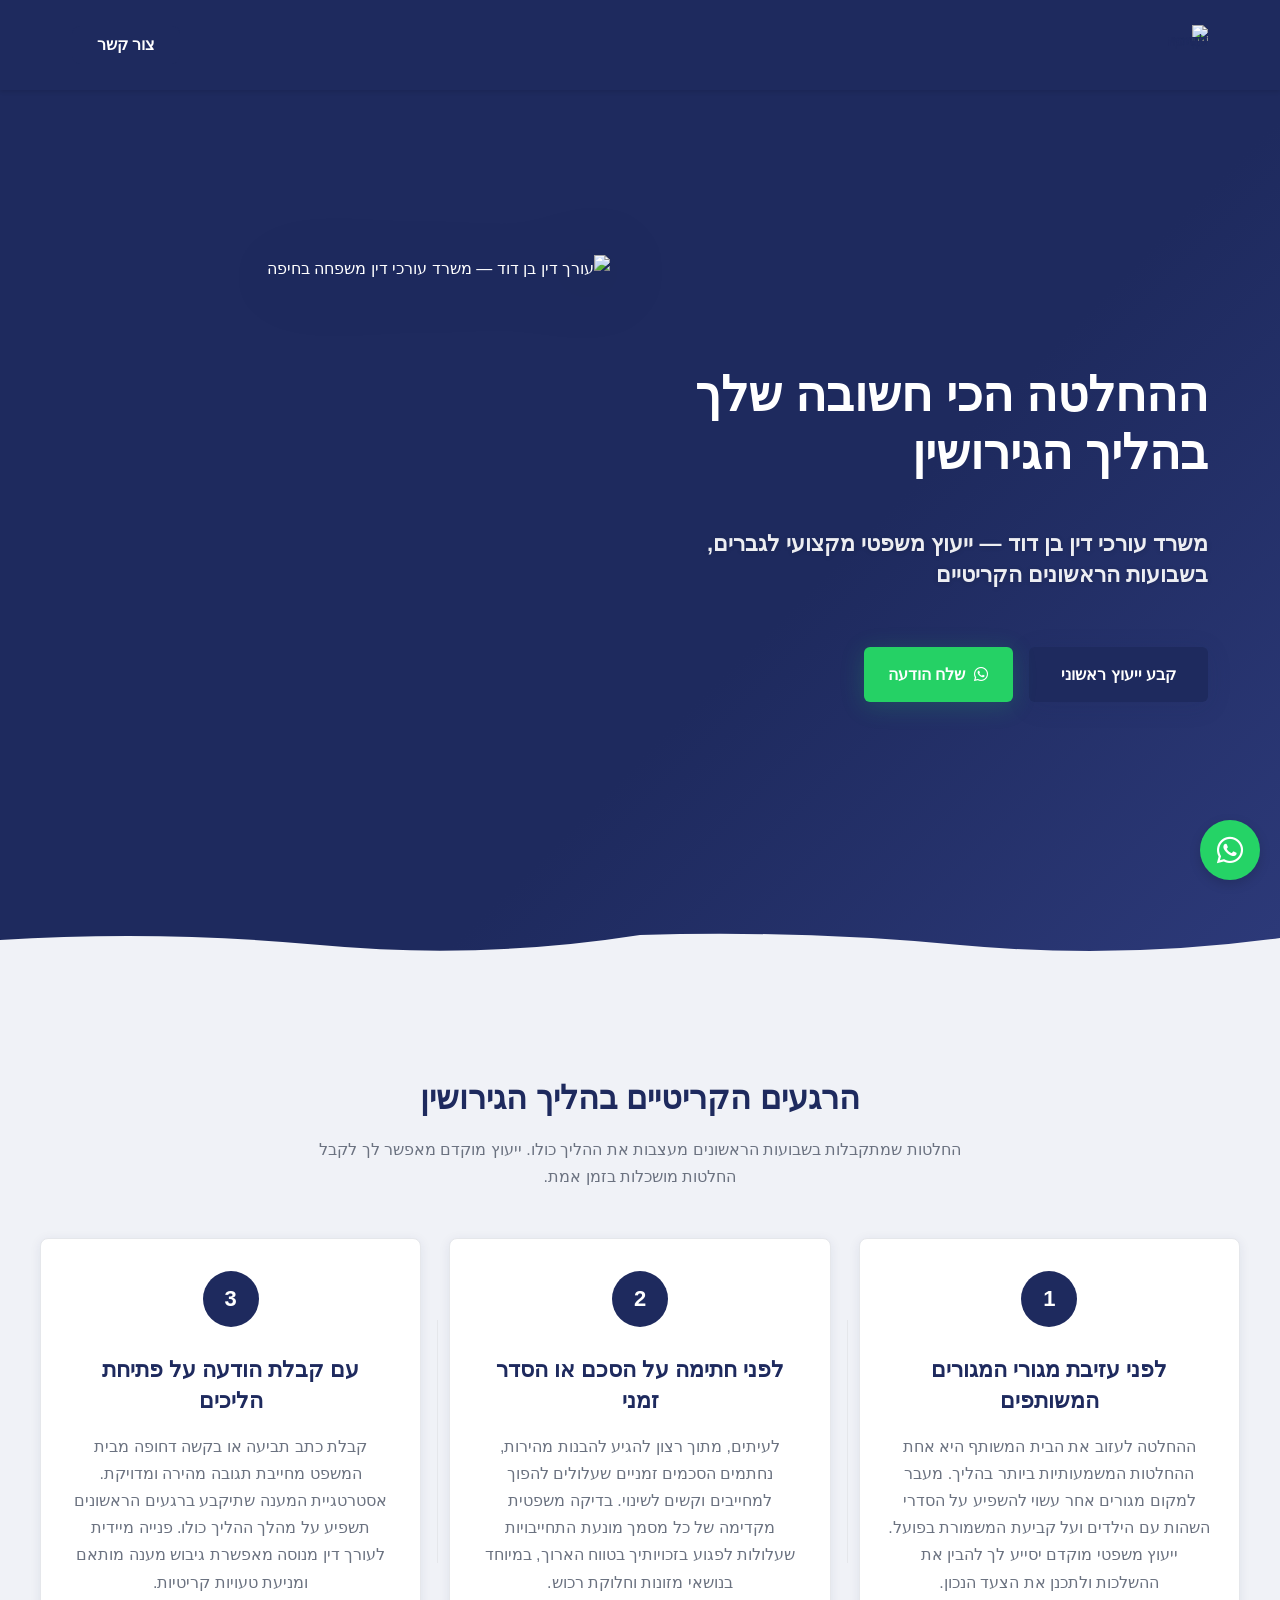
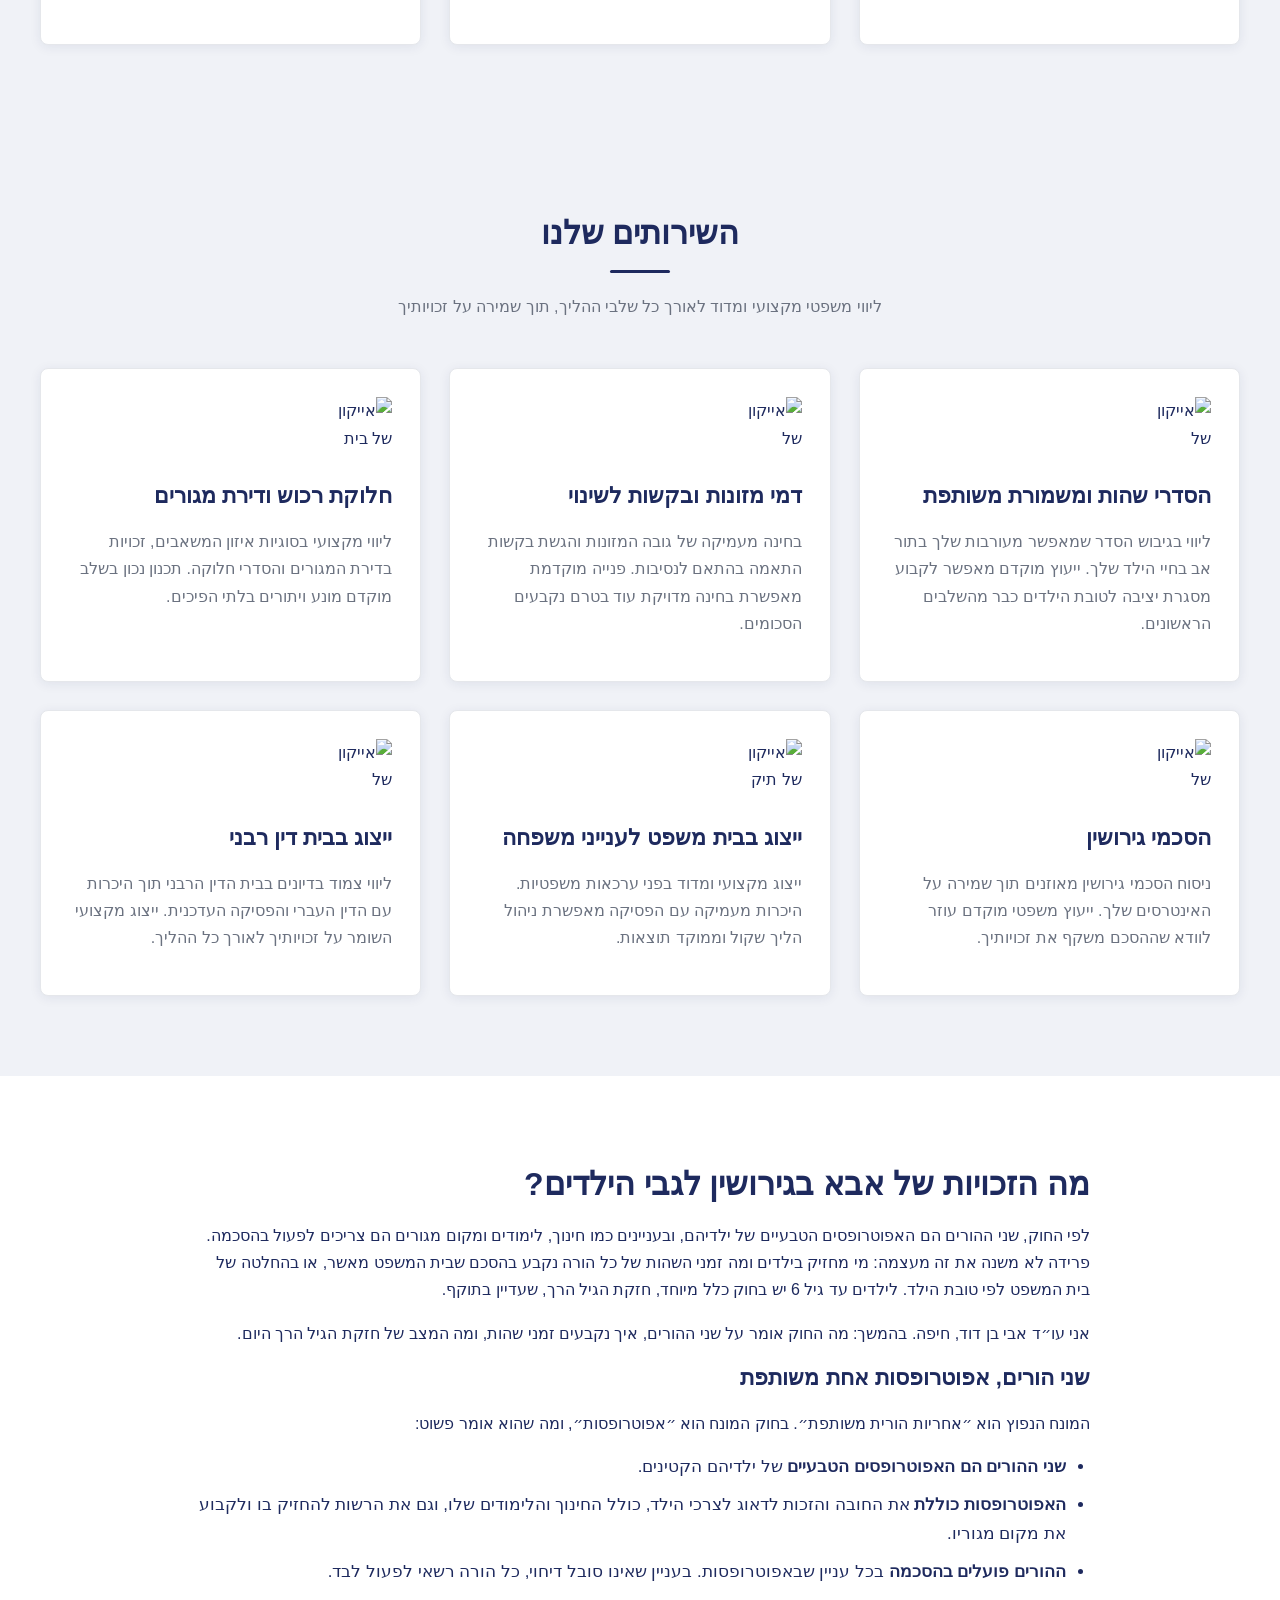
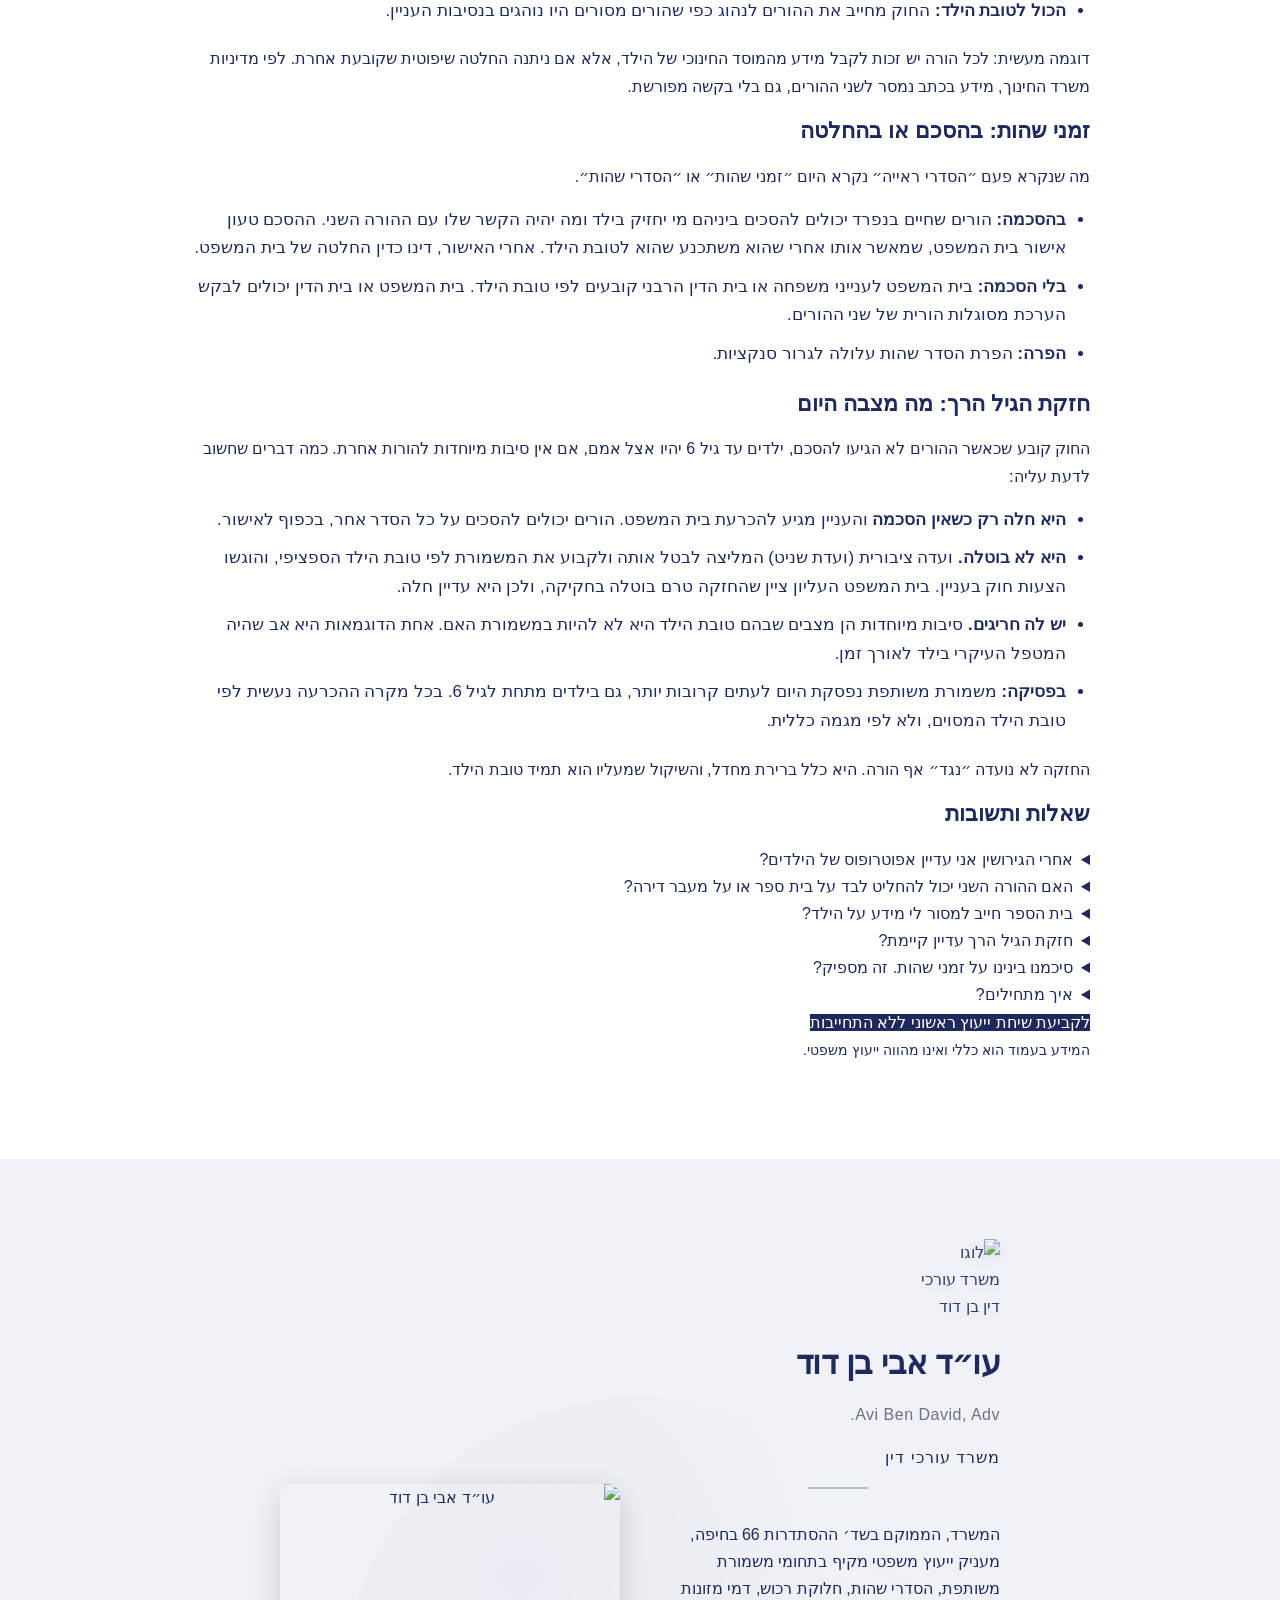
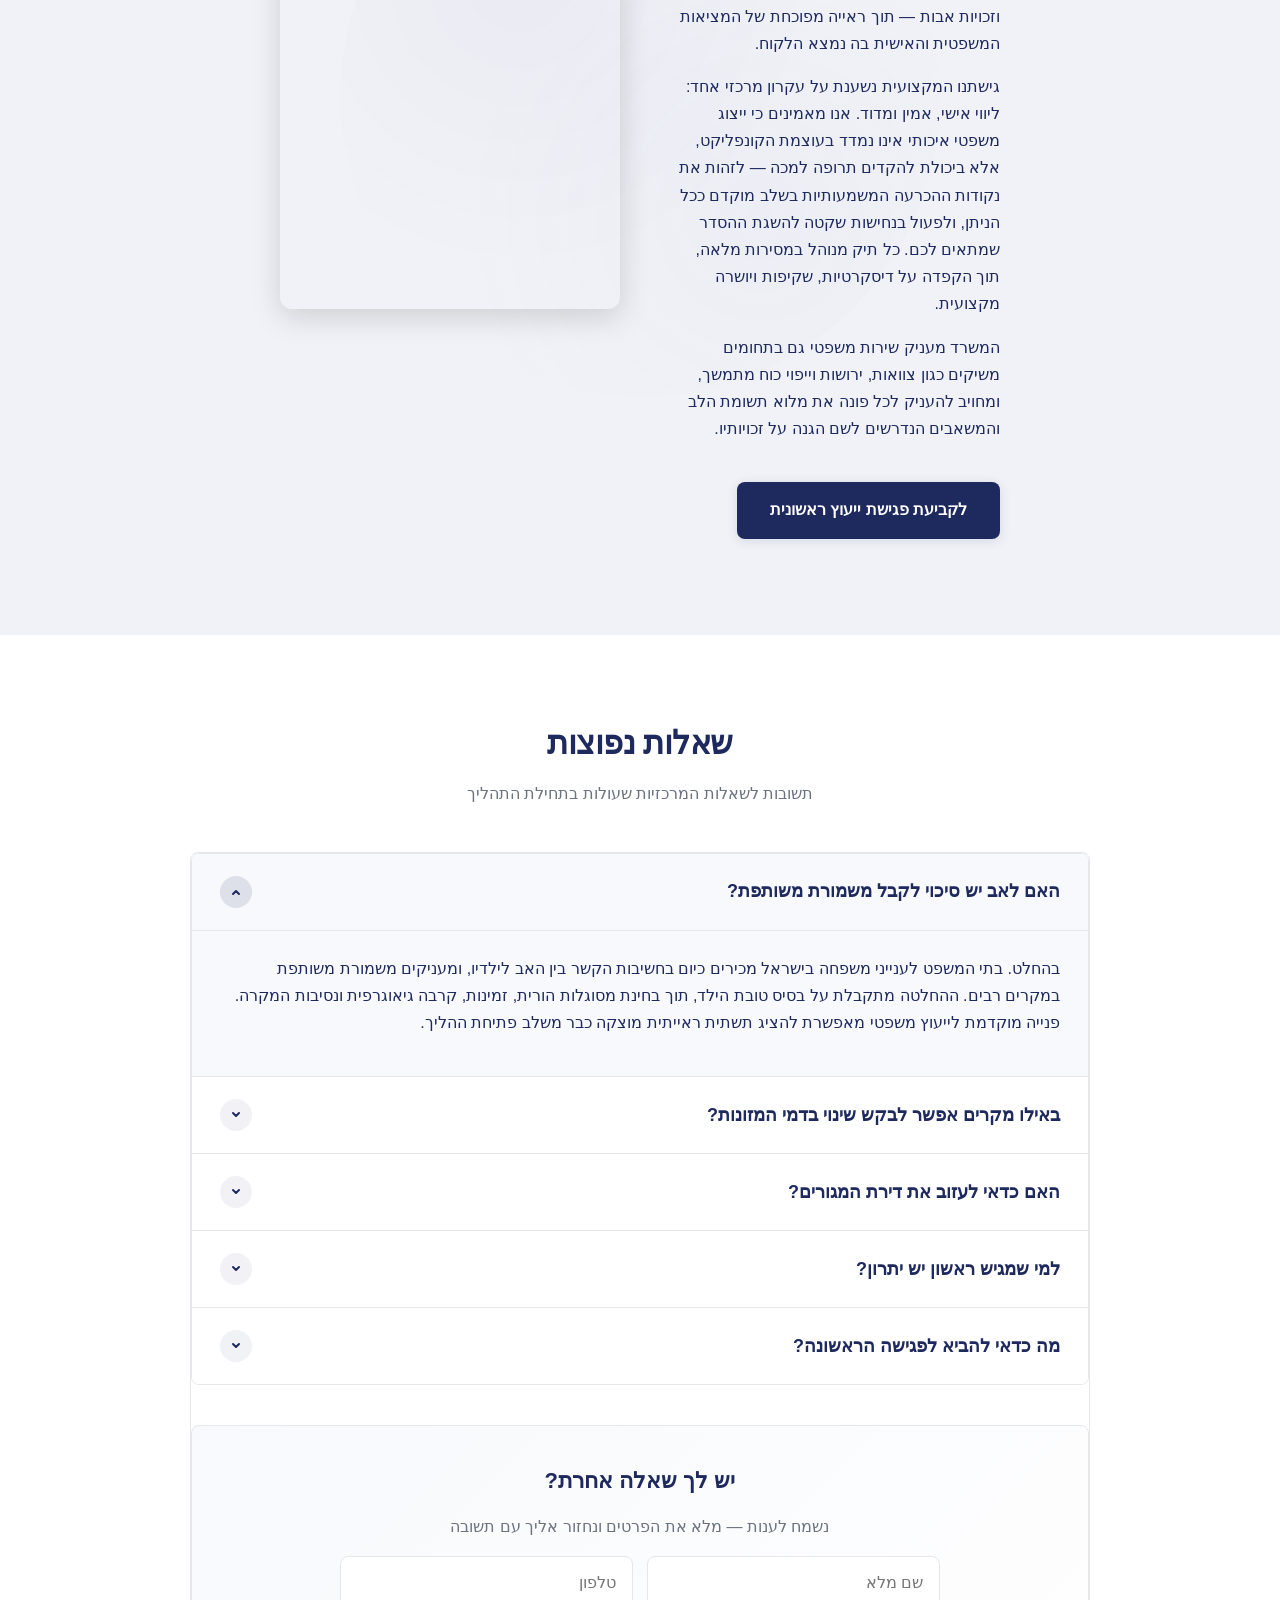
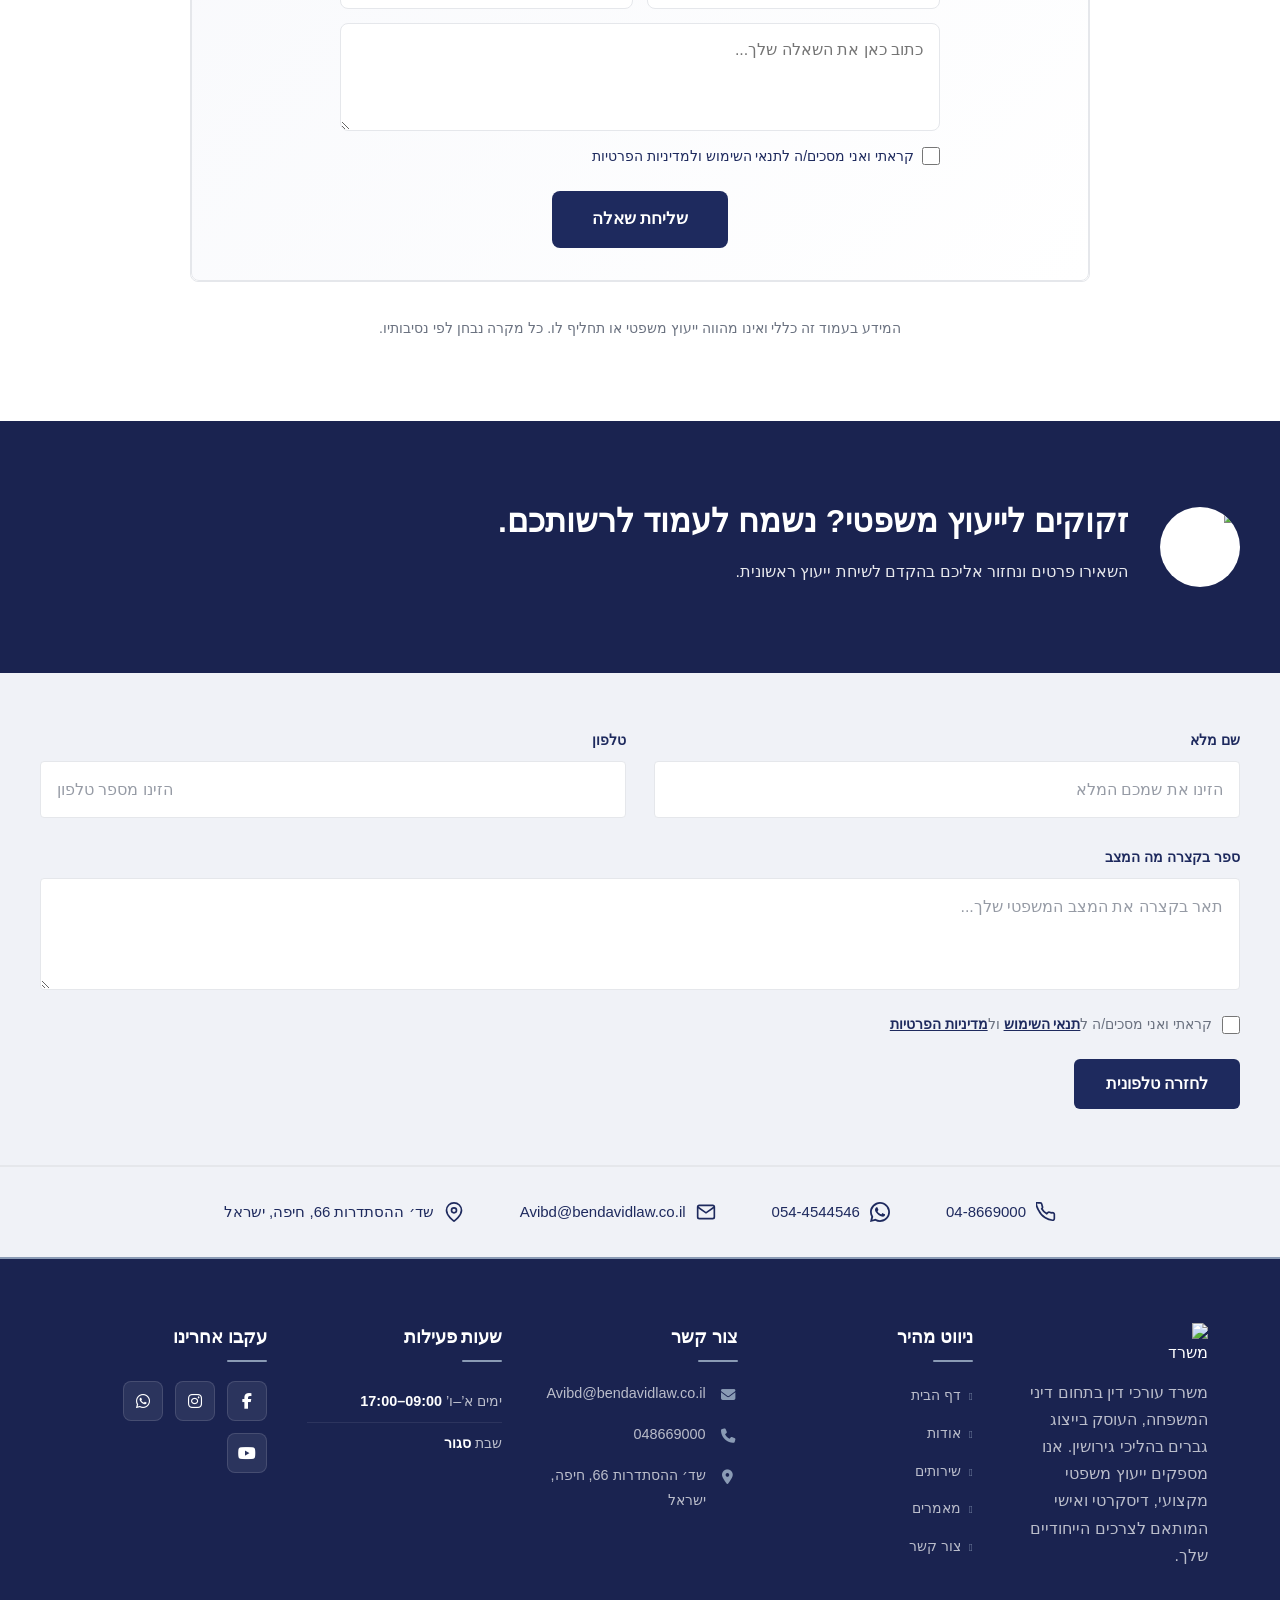
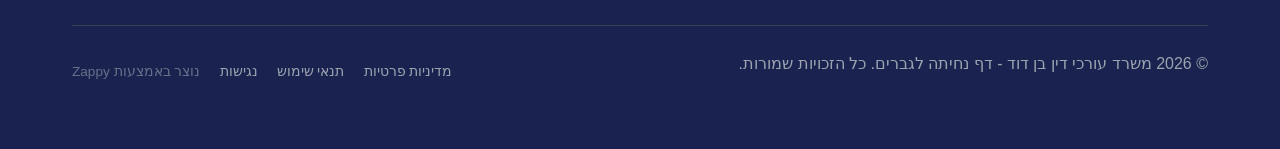
==== commit 2ddd3367: "Publish: Full site sync" ====
--- a/public/index.html
+++ b/public/index.html
@@ -1 +1 @@
-<!doctype html><html dir="rtl" lang="he"><head><meta charset="UTF-8"><meta content="width=device-width,initial-scale=1" name="viewport"><meta content="index, follow" name="robots"><title>עורך דין גירושין לגברים – הגן על עתידך כבר מהיום — משרד עורכי דין בן דוד - דף נחיתה לגברים</title><meta content="ההחלטות הראשונות בגירושין הן הקריטיות ביותר לעתידך. משרד עו״ד בן דוד מעניק ייעוץ משפטי מוקדם, שקול ומגן לגברים בחיפה. ייעוץ ראשוני ללא התחייבות: 04-8669000." name="description"><meta content="עורך דין גירושין לגברים, עורך דין לגברים בגירושין, זכויות הגבר בגירושין, עורך דין משפחה חיפה, ייעוץ גירושין ראשוני" name="keywords"><link href="/assets/favicon.ico" rel="icon" type="image/x-icon"><link href="/assets/favicon-16x16.png" rel="icon" type="image/png" sizes="16x16"><link href="/assets/favicon-32x32.png" rel="icon" type="image/png" sizes="32x32"><link href="/assets/favicon-48x48.png" rel="icon" type="image/png" sizes="48x48"><link href="/assets/favicon-192x192.png" rel="icon" type="image/png" sizes="192x192"><link href="/assets/favicon-512x512.png" rel="icon" type="image/png" sizes="512x512"><link href="/assets/apple-touch-icon.png" rel="apple-touch-icon"><script>!function(){"use strict";var t="151c5505-64e9-41e4-9a7b-082416f69f27",e="https://api.zappy5.com/api/analytics/track",a=18e5,n=2592e6,o=!0,i=!0,r=!0;var s=function(){var e="zappy_visitor_"+t,a=null;try{if(a=localStorage.getItem(e)){var o=JSON.parse(a),i=Date.now();if(i-o.created<n)return o.lastSeen=i,localStorage.setItem(e,JSON.stringify(o)),o.id}}catch(t){console.warn("Zappy Analytics: LocalStorage not available")}var r="zv_"+Date.now()+"_"+Math.random().toString(36).substr(2,9);try{localStorage.setItem(e,JSON.stringify({id:r,created:Date.now(),lastSeen:Date.now()}))}catch(t){}return r}(),c=function(){var e="zappy_session_"+t,n=null;try{if(n=sessionStorage.getItem(e)){var o=JSON.parse(n),i=Date.now();if(i-o.timestamp<a)return o.timestamp=i,sessionStorage.setItem(e,JSON.stringify(o)),o.id}}catch(t){console.warn("Zappy Analytics: SessionStorage not available")}var r="zs_"+Date.now()+"_"+Math.random().toString(36).substr(2,9);try{sessionStorage.setItem(e,JSON.stringify({id:r,timestamp:Date.now()}))}catch(t){}return r}();function l(a,n){n=n||{};var o={website_id:t,event_type:a,page_path:window.location.pathname,referrer:document.referrer||"direct",visitor_id:s,session_id:c,metadata:n};if(navigator.sendBeacon){var i=new Blob([JSON.stringify(o)],{type:"application/json"});navigator.sendBeacon(e,i)}else fetch(e,{method:"POST",headers:{"Content-Type":"application/json"},body:JSON.stringify(o),keepalive:!0}).catch(function(t){console.warn("Zappy Analytics: Failed to track event",t)})}o&&l("pageview",{title:document.title,url:window.location.href}),i&&document.addEventListener("click",function(t){var e=t.target;if("BUTTON"===e.tagName||e.closest("button")){var a="BUTTON"===e.tagName?e:e.closest("button");l("click",{element:"button",text:a.textContent.trim().substring(0,100),id:a.id||null,class:a.className||null})}else if("A"===e.tagName||e.closest("a")){var n="A"===e.tagName?e:e.closest("a");l("navigation",{element:"link",text:n.textContent.trim().substring(0,100),href:n.href,external:n.hostname!==window.location.hostname})}},!0),r&&document.addEventListener("submit",function(t){var e=t.target;l("form_submit",{form_id:e.id||null,form_name:e.name||null,form_action:e.action||null,form_method:e.method||"GET"})},!0);var m=Date.now();window.addEventListener("beforeunload",function(){l("page_unload",{time_on_page:Math.floor((Date.now()-m)/1e3),page_path:window.location.pathname})}),window.zappyAnalytics={track:l,getVisitorId:function(){return s},getSessionId:function(){return c}}}()</script><script>!function(){"use strict";if(!window.zappyFireMarketingEvent){var t={begin_checkout:"checkout_started",purchase:"checkout_complete",add_to_cart:"add_to_cart",view_product:"view_product"},e={whatsapp_click:{ga4:"contact",meta:"Contact",gtm:"whatsapp_click",ecom:!1},phone_click:{ga4:"contact",meta:"Contact",gtm:"phone_click",ecom:!1},contact_form_submitted:{ga4:"generate_lead",meta:"Lead",gtm:"contact_form_submitted",ecom:!1},checkout_started:{ga4:"begin_checkout",meta:"InitiateCheckout",gtm:"begin_checkout",ecom:!0},checkout_complete:{ga4:"purchase",meta:"Purchase",gtm:"purchase",ecom:!0},product_inquiry:{ga4:"generate_lead",meta:"Lead",gtm:"product_inquiry",ecom:!1},add_to_cart:{ga4:"add_to_cart",meta:"AddToCart",gtm:"add_to_cart",ecom:!0},view_product:{ga4:"view_item",meta:"ViewContent",gtm:"view_item",ecom:!0}};window.zappyFlushPendingMetaEvents=l,window.zappyFireMarketingEvent=function(r,n,o){try{o=o||{};var p=t[r]||r,d=e[p];if(!d)return;(n=n||{}).pagePath||n.page_path||(n.pagePath=a());var l="",m=!1,s=!1;if("checkout_complete"===p&&(m=!(!(l=String(n.orderId||n.order_id||n.transaction_id||""))||!function(t){if(!t)return!1;try{return"1"===window.sessionStorage.getItem(c(t))}catch(t){return!1}}(l)),s=!(!l||!u(l)),m&&s))return;if(!o.skipFirstParty&&!m)try{window.zappyAnalytics&&"function"==typeof window.zappyAnalytics.track&&window.zappyAnalytics.track(p,n)}catch(t){}if(!m){try{if(window.dataLayer=window.dataLayer||[],d.ecom){var _=i(p,n),h={};_.transaction_id&&(h.transaction_id=_.transaction_id),null!=_.value&&(h.value=_.value),_.currency&&(h.currency=_.currency),_.items&&(h.items=_.items),window.dataLayer.push({ecommerce:null}),window.dataLayer.push({event:d.gtm,ecommerce:h}),"checkout_complete"!==p&&"checkout_started"!==p||(window.dataLayer.push({ecommerce:null}),window.dataLayer.push({event:p,ecommerce:h}))}else{var w={event:d.gtm};for(var f in n)Object.prototype.hasOwnProperty.call(n,f)&&(w[f]=n[f]);window.dataLayer.push(w)}}catch(t){}l&&function(t){if(t)try{window.sessionStorage.setItem(c(t),"1")}catch(t){}}(l)}}catch(t){}};var r=Object.create(null);document.addEventListener("click",function(t){try{var e=t.target;if(!e)return;var r=s(e,".whatsapp-float, a.whatsapp-float, [data-zappy-whatsapp]"),n=function(t){for(var e=t;e&&e!==document;){if("A"===e.tagName)return e;e=e.parentElement}return null}(e),i=n&&n.href||"";if(r||n&&function(t){if(!t)return!1;var e=String(t).toLowerCase();return-1!==e.indexOf("wa.me/")||-1!==e.indexOf("api.whatsapp.com")||-1!==e.indexOf("whatsapp.com/send")||0===e.indexOf("whatsapp:")}(i)){if(!m("wa:"+i)){var c=r?"float":"link";window.zappyFireMarketingEvent("whatsapp_click",{source:c,href:i||null,pagePath:a()})}return}var o=s(e,".phone-header-btn, .nav-phone-btn, .call-btn, [data-zappy-phone]"),u="";if(n&&n.href&&0===String(n.href).toLowerCase().indexOf("tel:")?u=n.href:o&&o.href&&0===String(o.href).toLowerCase().indexOf("tel:")&&(u=o.href),o||u){var p="";return u&&(p=String(u).replace(/^tel:/i,"").trim()),void(m("tel:"+(p||o&&o.id||"btn"))||window.zappyFireMarketingEvent("phone_click",{source:o?"button":"link",phone:p||null,href:u||null,pagePath:a()}))}}catch(t){}},!0)}function a(){try{if(window.ZAPPY_CONFIG&&window.ZAPPY_CONFIG.currentPagePath)return window.ZAPPY_CONFIG.currentPagePath}catch(t){}try{return window.location.pathname||"/"}catch(t){return"/"}}function n(t){var e=(t=t||{}).items||t.cartItems||t.cart_items||t.lineItems||[];Array.isArray(e)||(e=[]);for(var r=[],a=0;a<e.length;a++){var n=e[a];if(n&&"object"==typeof n){var i=String(n.item_id||n.productId||n.product_id||n.id||"").trim(),c=String(n.item_name||n.productName||n.product_name||n.name||"").trim(),o=parseFloat(null!=n.price?n.price:null!=n.unitPrice?n.unitPrice:0)||0,u=Math.max(1,parseInt(null!=n.quantity?n.quantity:null!=n.qty?n.qty:1,10)||1);(i||c)&&r.push({item_id:i||c,item_name:c||i,price:o,quantity:u})}}return r}function i(t,e){var r=n(e=e||{}),i=parseFloat(null!=e.value?e.value:null!=e.total?e.total:0)||0,c=String(e.currency||"USD").toUpperCase();if("checkout_complete"===t)return{transaction_id:String(e.transaction_id||e.orderId||e.order_id||e.orderNumber||"")||void 0,value:i,currency:c,items:r};if("checkout_started"===t)return{value:i,currency:c,items:r};if("add_to_cart"===t){var o=r.length?r:[{item_id:String(e.productId||e.product_id||""),item_name:String(e.productName||e.product_name||""),price:parseFloat(null!=e.value?e.value:null!=e.price?e.price:0)||0,quantity:parseInt(null!=e.quantity?e.quantity:1,10)||1}].filter(function(t){return t.item_id||t.item_name});return{value:i||(o[0]?o[0].price*o[0].quantity:0),currency:c,items:o}}if("view_product"===t){var u=r.length?r:[{item_id:String(e.productId||e.product_id||""),item_name:String(e.productName||e.product_name||""),price:parseFloat(null!=e.price?e.price:null!=e.value?e.value:0)||0,quantity:1}].filter(function(t){return t.item_id||t.item_name});return{currency:c,value:i||(u[0]?u[0].price:0),items:u}}return"whatsapp_click"===t||"phone_click"===t?{method:"whatsapp_click"===t?"whatsapp":"phone",page_path:e.pagePath||a()}:"contact_form_submitted"===t||"product_inquiry"===t?{page_path:e.pagePath||a()}:e}function c(t){return"zappy_purchase_fired_"+String(t||"")}function o(t){return"zappy_purchase_meta_fired_"+String(t||"")}function u(t){if(!t)return!1;try{return"1"===window.sessionStorage.getItem(o(t))}catch(t){return!1}}function p(t){if(t)try{window.sessionStorage.setItem(o(t),"1")}catch(t){}}function d(){try{return Array.isArray(window.__zappyPendingMetaEvents)||(window.__zappyPendingMetaEvents=[]),window.__zappyPendingMetaEvents}catch(t){return[]}}function l(){if("function"==typeof window.fbq){var t=d().slice();try{window.__zappyPendingMetaEvents=[]}catch(t){}for(var e=0;e<t.length;e++){var r=t[e];if(r&&r.eventName&&(!r.orderId||!u(r.orderId)))try{window.fbq("track",r.eventName,r.params||{}),r.orderId&&p(r.orderId)}catch(t){}}}}function m(t){var e=Date.now();return!!(r[t]&&e-r[t]<800)||(r[t]=e,!1)}function s(t,e){return t&&t.closest?t.closest(e):null}}()</script><meta content="עורך דין גירושין לגברים – הגן על עתידך כבר מהיום — משרד עורכי דין בן דוד - דף נחיתה לגברים" property="og:title"><meta content="ההחלטות הראשונות בגירושין הן הקריטיות ביותר לעתידך. משרד עו״ד בן דוד מעניק ייעוץ משפטי מוקדם, שקול ומגן לגברים בחיפה. ייעוץ ראשוני ללא התחייבות: 04-8669000." property="og:description"><meta content="summary_large_image" name="twitter:card"><meta content="עורך דין גירושין לגברים – הגן על עתידך כבר מהיום — משרד עורכי דין בן דוד - דף נחיתה לגברים" name="twitter:title"><meta content="ההחלטות הראשונות בגירושין הן הקריטיות ביותר לעתידך. משרד עו״ד בן דוד מעניק ייעוץ משפטי מוקדם, שקול ומגן לגברים בחיפה. ייעוץ ראשוני ללא התחייבות: 04-8669000." name="twitter:description"><script type="application/ld+json">{"@context":"https://schema.org","@graph":[{"@type":"LocalBusiness","@id":"https://gvarim.bendavidlaw.co.il#organization","name":"משרד עורכי דין בן דוד - דף נחיתה לגברים","url":"https://gvarim.bendavidlaw.co.il","description":"Ben David Law Office is a family law firm based in Haifa, Israel, specializing in divorce proceedings for men. The firm's communication philosophy is deliberately measured and non-adversarial — the core message centers on the critical importance of early legal consultation, as key decisions in divorce proceedings are often made in the first weeks. The tone is protective and professional, avoiding any language that frames the process as a battle or positions the opposing party as an enemy. The firm's value proposition is timing-based urgency rather than blame-based urgency.","address":{"@type":"PostalAddress","streetAddress":"שד' ההסתדרות 66, חיפה, ישראל"},"contactPoint":[{"@type":"ContactPoint","contactType":"customer service","email":"Avibd@bendavidlaw.co.il","telephone":"048669000"}]},{"@type":"WebSite","@id":"https://gvarim.bendavidlaw.co.il#website","url":"https://gvarim.bendavidlaw.co.il","name":"משרד עורכי דין בן דוד - דף נחיתה לגברים","publisher":{"@id":"https://gvarim.bendavidlaw.co.il#organization"}},{"@type":"ContactPage","@id":"https://gvarim.bendavidlaw.co.il#contactpage","url":"https://gvarim.bendavidlaw.co.il","name":"עורך דין גירושין לגברים – הגן על עתידך כבר מהיום — משרד עורכי דין בן דוד - דף נחיתה לגברים","mainEntity":{"@id":"https://gvarim.bendavidlaw.co.il#organization"},"potentialAction":{"@type":"CommunicateAction","target":{"@type":"EntryPoint","urlTemplate":"https://gvarim.bendavidlaw.co.il/api/email/contact-form","actionPlatform":["http/method=POST"],"contentType":"application/json"},"instrument":[{"@type":"PropertyValue","name":"name","propertyID":"text","valueRequired":true,"description":"הזינו את שמכם המלא"},{"@type":"PropertyValue","name":"phone","propertyID":"tel","valueRequired":true,"description":"הזינו מספר טלפון"},{"@type":"PropertyValue","name":"message","propertyID":"textarea","valueRequired":true,"description":"תאר בקצרה את המצב המשפטי שלך..."},{"@type":"PropertyValue","name":"privacy_consent","propertyID":"checkbox","valueRequired":true}]}},{"@type":"FAQPage","@id":"https://gvarim.bendavidlaw.co.il#faq","mainEntity":[{"@type":"Question","name":"אחרי הגירושין אני עדיין אפוטרופוס של הילדים?","acceptedAnswer":{"@type":"Answer","text":"כן. שני ההורים הם האפוטרופסים הטבעיים, והפרידה לא משנה את זה. מי מחזיק בילדים ומה זמני השהות נקבע בהסכם שבית המשפט אישר או בהחלטה שיפוטית. פגיעה באפוטרופסות עצמה נדירה, ונעשית רק בהחלטה של בית המשפט."}},{"@type":"Question","name":"האם ההורה השני יכול להחליט לבד על בית ספר או על מעבר דירה?","acceptedAnswer":{"@type":"Answer","text":"לפי החוק, בעניינים שבאפוטרופסות, כמו חינוך ומקום מגורים, ההורים פועלים בהסכמה. רק בעניין שאינו סובל דיחוי כל הורה רשאי לפעול לבד. כשההורים לא מסכימים, אפשר לפנות לבית המשפט שיכריע."}},{"@type":"Question","name":"בית הספר חייב למסור לי מידע על הילד?","acceptedAnswer":{"@type":"Answer","text":"כן. לכל הורה יש זכות לקבל מידע מהמוסד החינוכי, אלא אם ניתנה החלטה שיפוטית אחרת."}},{"@type":"Question","name":"חזקת הגיל הרך עדיין קיימת?","acceptedAnswer":{"@type":"Answer","text":"כן. היא בחוק ולא בוטלה. היא חלה רק כשאין הסכמה, יש לה חריגים, ומשמורת משותפת נפסקת לעתים קרובות יותר גם בגיל הזה."}},{"@type":"Question","name":"סיכמנו בינינו על זמני שהות. זה מספיק?","acceptedAnswer":{"@type":"Answer","text":"הסכם על החזקת הילדים והקשר עם ההורה השני טעון אישור בית המשפט. אחרי האישור, דינו כדין החלטה של בית המשפט."}},{"@type":"Question","name":"איך מתחילים?","acceptedAnswer":{"@type":"Answer","text":"בשיחת ייעוץ ראשוני ללא התחייבות, שבה נעבור יחד על המצב שלך ושל הילדים ונבין מה האפשרויות. המשרד בשד׳ ההסתדרות 66 בחיפה, ואני עובד בחיפה והסביבה ובכל הצפון, מחדרה צפונה. טלפון: 054-4544546 או 04-8669000, או וואטסאפ."}},{"@type":"Question","name":"האם לאב יש סיכוי לקבל משמורת משותפת?","acceptedAnswer":{"@type":"Answer","text":"בהחלט. בתי המשפט לענייני משפחה בישראל מכירים כיום בחשיבות הקשר בין האב לילדיו, ומעניקים משמורת משותפת במקרים רבים. ההחלטה מתקבלת על בסיס טובת הילד, תוך בחינת מסוגלות הורית, זמינות, קרבה גיאוגרפית ונסיבות המקרה. פנייה מוקדמת לייעוץ משפטי מאפשרת להציג תשתית ראייתית מוצקה כבר משלב פתיחת ההליך."}},{"@type":"Question","name":"באילו מקרים אפשר לבקש שינוי בדמי המזונות?","acceptedAnswer":{"@type":"Answer","text":"בקשה לשינוי דמי מזונות אפשר להגיש כאשר חל שינוי נסיבות מהותי — למשל שינוי בהכנסות אחד הצדדים, מעבר למשמורת משותפת בפועל, שינוי בצורכי הילדים, או שינוי במצב הבריאותי. חשוב להבין כי עדכון דמי המזונות אינו אוטומטי, ויש להוכיח את השינוי בפני הערכאה המוסמכת. תיעוד מסודר וליווי משפטי נכון מגדילים משמעותית את הסיכוי להפחתה."}},{"@type":"Question","name":"האם כדאי לעזוב את דירת המגורים?","acceptedAnswer":{"@type":"Answer","text":"עזיבת דירת המגורים היא אחת ההחלטות המורכבות והמשמעותיות בהליך גירושין, ויש לה השלכות מרחיקות לכת על חלוקת הרכוש, הסדרי השהות ואף על תביעות עתידיות. במקרים רבים, עזיבה ללא הסדרה משפטית מראש עלולה להתפרש כוויתור על זכויות. כדאי שלא לקבל החלטה כזו לפני התייעצות עם עורך דין, שיבחן את מכלול הנסיבות הספציפיות שלך."}},{"@type":"Question","name":"למי שמגיש ראשון יש יתרון?","acceptedAnswer":{"@type":"Answer","text":"הגשת תביעה ראשונה אינה מעניקה יתרון אוטומטי, אך היא מאפשרת לך להכתיב את מסגרת הדיון הראשונית ואת הערכאה שבה יתברר ההליך. מי שפונה מוקדם לייעוץ משפטי נהנה מיכולת להתכונן, לאסוף מסמכים ולהציג עמדה מגובשת — בעוד שמי שממתין עלול למצוא עצמו מגיב לנסיבות שנקבעו בלעדיו. היתרון האמיתי הוא בתזמון, לא ביריבות."}},{"@type":"Question","name":"מה כדאי להביא לפגישה הראשונה?","acceptedAnswer":{"@type":"Answer","text":"לפגישת הייעוץ הראשונה כדאי להביא תעודת זהות, כתובה או הסכם ממון (אם קיים), תלושי שכר עדכניים, דפי חשבון בנק, מידע על נכסים וחובות משותפים, וכל מסמך משפטי קיים הנוגע להליך. ככל שיש לך מידע על הכנסות בת הזוג, הבא גם אותו. הפגישה חסויה לחלוטין, וכל פרט שתשתף יישמר בסודיות מלאה."}}]}]}</script><meta content="website" property="og:type"><meta content="he_IL" property="og:locale"><link href="https://fonts.googleapis.com/css2?family=Assistant:wght@400;500;600;700&amp;display=swap" rel="stylesheet"><link href="https://fonts.googleapis.com" rel="preconnect"><link href="https://fonts.gstatic.com" rel="preconnect" crossorigin=""><style>.skip-link{position:absolute;top:0;left:0;transform:translateY(-200%);padding:12px 18px;background:var(--bg-dark,#1a1a1a);color:var(--text-light,#fff);font-weight:600;border-radius:0 0 8px 0;z-index:10000}.skip-link:focus{transform:none;outline:2px solid var(--ring,#fff);outline-offset:2px}:focus-visible{outline:2px solid var(--ring,currentColor);outline-offset:3px}</style><link href="/assets/favicon.ico" rel="icon" type="image/x-icon"><link href="/assets/favicon-16x16.png" rel="icon" type="image/png" sizes="16x16"><link href="/assets/favicon-32x32.png" rel="icon" type="image/png" sizes="32x32"><link href="/assets/favicon-48x48.png" rel="icon" type="image/png" sizes="48x48"><link href="/assets/favicon-192x192.png" rel="icon" type="image/png" sizes="192x192"><link href="/assets/favicon-512x512.png" rel="icon" type="image/png" sizes="512x512"><link href="/assets/apple-touch-icon.png" rel="apple-touch-icon"><link href="https://cdn.jsdelivr.net/npm/vanilla-cookieconsent@3/dist/cookieconsent.css" rel="stylesheet"><script>function gtag(){dataLayer.push(arguments)}window.dataLayer=window.dataLayer||[],gtag("consent","default",{ad_storage:"denied",ad_user_data:"denied",ad_personalization:"denied",analytics_storage:"denied",wait_for_update:500})</script><script>!function(e,t,a,n){e[n]=e[n]||[],e[n].push({"gtm.start":(new Date).getTime(),event:"gtm.js"});var g=t.getElementsByTagName(a)[0],m=t.createElement(a);m.async=!0,m.src="https://www.googletagmanager.com/gtm.js?id=GTM-TN44STVH",g.parentNode.insertBefore(m,g)}(window,document,"script","dataLayer")</script><style data-zappy-section-v2-css="true">.index-hero-section{position:relative;background-color:var(--bg-dark);background-image:linear-gradient(135deg,#1e2a5e 60%,#2d3a7a 100%);color:var(--text-light);overflow:visible;padding:0;min-height:100vh;display:flex;align-items:center;padding-bottom:80px}.index-hero-section .hero-container{max-width:1200px;margin:0 auto;padding:120px 32px 60px;display:grid;grid-template-columns:1fr 1fr;gap:60px;align-items:center;direction:rtl;width:100%}.index-hero-section .hero-text{display:flex;flex-direction:column;gap:24px;text-align:right;position:relative;z-index:10}.index-hero-section .hero-text h1{font-size:3rem;font-weight:800;line-height:1.2;color:var(--text-light);margin:0}.index-hero-section .hero-text h3{font-size:1.375rem;font-weight:400;line-height:1.6;color:var(--text-light);margin:0;max-width:540px;opacity:.92;text-shadow:0 1px 6px rgba(0,0,0,.18)}.index-hero-section .hero-ctas{display:flex;flex-wrap:wrap;gap:16px;margin-top:16px}.index-hero-section .btn-primary{display:inline-flex;align-items:center;justify-content:center;background:var(--primary);color:#fff;padding:14px 32px;font-size:16px;font-weight:700;border-radius:6px;text-decoration:none;transition:background .25s ease,box-shadow .25s ease;box-shadow:0 4px 24px rgba(30,42,94,.14);border:none;cursor:pointer;white-space:nowrap}.index-hero-section .btn-primary:hover{background:var(--secondary);box-shadow:0 6px 28px rgba(30,42,94,.22)}.index-hero-section .btn-whatsapp{display:inline-flex;align-items:center;gap:8px;background:#25d366;color:#fff;padding:12px 24px;font-size:16px;font-weight:600;border-radius:6px;text-decoration:none;transition:background .25s ease,box-shadow .25s ease;box-shadow:0 4px 24px rgba(37,211,102,.2);border:none;cursor:pointer;white-space:nowrap}.index-hero-section .btn-whatsapp:hover{background:#1da851;box-shadow:0 6px 28px rgba(37,211,102,.28)}.index-hero-section .hero-image{position:relative;z-index:10;display:flex;align-items:center;justify-content:center}.index-hero-section .hero-image img{width:100%;height:auto;max-height:650px;object-fit:contain;display:block;filter:drop-shadow(0 8px 32px rgba(0,0,0,.25));border-radius:0}.index-hero-section .hero-divider-wrapper{position:absolute;bottom:0;left:0;width:100%;height:80px;pointer-events:none;z-index:5}.index-hero-section .hero-divider-wrapper svg{display:block;width:100%;height:100%}@media (max-width:768px){.index-hero-section{min-height:auto;padding-bottom:60px}.index-hero-section .hero-container{grid-template-columns:1fr;gap:40px;padding:100px 16px 40px}.index-hero-section .hero-text{order:2;text-align:center;align-items:center}.index-hero-section .hero-text h1{font-size:2.25rem}.index-hero-section .hero-text h3{font-size:1.2rem;max-width:100%}.index-hero-section .hero-ctas{justify-content:center;width:100%}.index-hero-section .hero-image{order:1;max-width:320px;margin:0 auto}.index-hero-section .hero-image img{max-height:420px}.index-hero-section .hero-divider-wrapper{height:60px}}.hero .hero-title,.hero h1,.hero-section h1,.hero-title,[class*=hero-] h1,[class~=hero] h1{font-size:48px!important;line-height:1.2!important}@media (max-width:1024px){.hero .hero-title,.hero h1,.hero-section h1,.hero-title,[class*=hero-] h1,[class~=hero] h1{font-size:36px!important}}@media (max-width:768px){.hero .hero-title,.hero h1,.hero-section h1,.hero-title,[class*=hero-] h1,[class~=hero] h1{font-size:28px!important}}</style><noscript><iframe height="0" src="https://www.googletagmanager.com/ns.html?id=GTM-TN44STVH" style="display:none;visibility:hidden" width="0"></iframe></noscript><style id="zappy-critical-above-fold-css">html{box-sizing:border-box;-webkit-text-size-adjust:100%}*,::after,::before{box-sizing:inherit}body{margin:0;min-width:320px;overflow-x:clip}img,svg,video{max-width:100%;height:auto}main{display:block}.container{width:min(100% - 32px,1200px);margin-inline:auto}.navbar,header .navbar,header[role=banner],nav.navbar{position:relative;z-index:1000;width:100%}.nav-container,.navbar .container{display:flex;align-items:center;justify-content:space-between;min-height:64px}.logo,.logo-link img{display:block;width:35px;height:35px;object-fit:contain}#navMenu,.nav-menu{list-style:none;margin:0;padding:0}#navMenu a,.nav-menu a,.navbar .nav-links a,.navbar a{color:inherit;text-decoration:none}#navMenu .sub-menu,.nav-menu .sub-menu,.navbar .sub-menu{display:none}.fa,.fa-brands,.fa-regular,.fa-solid,.fab,.far,.fas{display:inline-block;min-width:1em;text-align:center}html:not(#zappy-noop) .navbar:has(.nav-ecommerce-icons)>.phone-header-btn,html:not(#zappy-noop)[data-zappy-site-type=ecommerce] .phone-header-btn{display:none!important;visibility:hidden!important;width:0!important;height:0!important;pointer-events:none!important}.zappy-preview-empty-store-cta{display:none!important;visibility:hidden!important;height:0!important;max-height:0!important;overflow:hidden!important;margin:0!important;padding:0!important;border:0!important;box-shadow:none!important}.zappy-catalog-menu{background:var(--surface-color,var(--surface,linear-gradient(135deg,#f8f9fa 0,#fff 100%)));border-bottom:1px solid var(--border-color,#e5e7eb);padding:0;position:sticky;top:0;z-index:90}.zappy-catalog-menu.rtl,.zappy-catalog-menu[dir=rtl]{direction:rtl}.zappy-catalog-menu.ltr,.zappy-catalog-menu[dir=ltr]{direction:ltr}.catalog-menu-container{max-width:1440px;margin:0 auto;display:flex;align-items:center;gap:8px;padding:10px 24px;overflow:visible}.catalog-menu-categories,.catalog-menu-list{display:flex;align-items:center;gap:4px;flex-wrap:wrap;margin:0;padding:0;list-style:none}.catalog-menu-item{display:inline-flex;align-items:center;padding:8px 16px;font-size:14px;font-weight:500;color:var(--text-color,var(--text,#374151));text-decoration:none;border-radius:20px;white-space:nowrap}.catalog-menu-all{background:var(--primary-color,var(--primary,#111));color:var(--text-light,#fff)!important}.catalog-menu-parent{position:relative;display:inline-flex;align-items:center}.catalog-menu-trigger{display:inline-flex;align-items:center;gap:6px}.catalog-menu-chevron{flex-shrink:0}.catalog-menu-parent>.sub-menu{display:none!important;visibility:hidden!important;opacity:0!important;pointer-events:none!important}.hero-section,.index-hero-section,section[class*=hero]{position:relative;overflow:hidden}.hero-section,.index-hero-section{min-height:560px}section[data-hero-type*=fullscreen]{min-height:100vh}.hero-bg-image,.hero-bg-wrapper,section[class*=hero] [class*=hero-bg]{position:absolute;inset:0;width:100%;height:100%}.hero-bg-image img,.hero-bg-wrapper img,section[class*=hero] [data-hero-bg],section[class*=hero] img[data-hero-background=true]{width:100%!important;height:100%!important;object-fit:cover!important;display:block}.hero-content,section[class*=hero] .container{position:relative;z-index:2}@media(max-width:768px){:root{--header-height:72px;--total-header-height:72px;--zappy-mobile-menu-top:72px}html[data-zappy-site-type=ecommerce] body{padding-top:var(--total-header-height,72px)}html[data-zappy-site-type=ecommerce] body>.navbar:not(.zappy-catalog-menu),html[data-zappy-site-type=ecommerce] body>nav.navbar{position:fixed!important;top:0;left:0;right:0;z-index:100000;width:100%;margin-bottom:0}.zappy-catalog-menu{position:fixed;top:var(--header-height,72px);left:0;right:0;z-index:99999}.nav-container,.navbar .container{min-height:60px}#navMenu,.nav-menu{max-width:100vw;overflow-x:hidden}.hero-section,.index-hero-section,section[class*=hero],section[data-hero-type*=fullscreen]{min-height:100svh}.hero-bg-image,.hero-bg-wrapper,.hero-scrim{min-height:100svh}}:root{--nav-bg:#1e2a5e}.navbar{background-color:#1e2a5e!important}/* ZAPPY_ANNOUNCEMENT_HEADER_OFFSET_CSS_V3 */ :root{--zappy-header-stack-height:calc(var(--zappy-announcement-height, 40px) + var(--header-height, 72px))}body:has(.zappy-announcement-bar) .navbar:not(.zappy-catalog-menu):not(.mobile-search-panel),body:has(.zappy-announcement-bar) header.navbar,body:has(.zappy-announcement-bar) nav.navbar:not(.zappy-catalog-menu){top:var(--zappy-announcement-height,40px)!important}[data-zappy-content-align]{display:flex!important;flex-direction:column!important}[data-zappy-content-align^=top-]{justify-content:flex-start!important}[data-zappy-content-align^=center-],[data-zappy-content-align^=lower-],[data-zappy-content-align^=upper-]{justify-content:center!important}[data-zappy-content-align^=bottom-]{justify-content:flex-end!important}[data-zappy-content-align$="-left"],[data-zappy-content-align$="-mid-left"]{align-items:flex-start!important;text-align:start!important}[data-zappy-content-align$="-center"]{align-items:center!important;text-align:center!important}[data-zappy-content-align$="-mid-right"],[data-zappy-content-align$="-right"]{align-items:flex-end!important;text-align:end!important}[data-zappy-content-align] [data-zappy-align-target]{margin-left:auto;margin-right:auto}[data-zappy-content-align$="-center"] [data-zappy-align-target],[data-zappy-content-align$="-center"] [data-zappy-align-target]>*{text-align:center!important}</style><link href="/styles.css" rel="stylesheet"><script>window.ZAPPY_WEBSITE_ID="151c5505-64e9-41e4-9a7b-082416f69f27",window.ZAPPY_API_BASE="https://api.zappy5.com"</script><link href="/assets/attached-1785998581323-6o3x5k.webp?v=1785998581323" rel="preload" as="image" fetchpriority="high"><style id="zappy-dropdown-submenu-styles">#navMenu li:has(.sub-menu),.nav-menu li:has(.sub-menu),.navbar li:has(.sub-menu),nav li:has(.sub-menu){position:relative}#navMenu .sub-menu,.nav-menu .sub-menu,.navbar .sub-menu,nav .sub-menu{display:block!important;position:absolute!important;top:100%;left:0;min-width:220px;border-radius:8px;box-shadow:0 8px 25px rgba(0,0,0,.15);padding:8px 0;opacity:0;visibility:hidden;transform:translateY(10px);transition:all .3s ease;z-index:1000;list-style:none;pointer-events:none}#navMenu li:hover>.sub-menu,.nav-menu li:hover>.sub-menu,.navbar li:hover>.sub-menu,nav li:hover>.sub-menu{opacity:1!important;visibility:visible!important;transform:translateY(0)!important;pointer-events:auto!important}.sub-menu li{list-style:none;margin:0;padding:0}.sub-menu a{display:block!important;padding:10px 16px!important;color:var(--text-dark,#333)!important;font-weight:500;text-decoration:none;white-space:nowrap;transition:background-color .2s}.sub-menu .zappy-nav-child>a{padding-left:28px!important;font-size:.9em!important;opacity:.85!important}[dir=rtl] .sub-menu .zappy-nav-child>a,html[lang=ar] .sub-menu .zappy-nav-child>a,html[lang=he] .sub-menu .zappy-nav-child>a{padding-left:10px!important;padding-right:28px!important}.sub-menu .zappy-nav-parent>a{font-weight:600!important}.sub-menu a:hover{background-color:#f5f5f5}[dir=rtl] .nav-menu .sub-menu,[dir=rtl] .navbar .sub-menu,[dir=rtl] nav .sub-menu,html[lang=ar] .nav-menu .sub-menu,html[lang=ar] .navbar .sub-menu,html[lang=ar] nav .sub-menu,html[lang=he] .nav-menu .sub-menu,html[lang=he] .navbar .sub-menu,html[lang=he] nav .sub-menu{left:auto!important;right:0!important}.sub-menu:empty,.sub-menu:not(:has(li)):not(:has(> a)),.sub-menu:not(:has(li:not(.zappy-hidden-menu-item))):not(:has(> a)){display:none!important;opacity:0!important;visibility:hidden!important;pointer-events:none!important}li:has(.menu-group-title):hover>.sub-menu{opacity:1!important;visibility:visible!important;transform:translateY(0)!important;pointer-events:auto!important}#navMenu>li>.menu-group-title,.nav-menu>li>.menu-group-title{display:inline-block;padding:.5rem 1rem;cursor:default;user-select:none}@media (max-width:768px){#navMenu .sub-menu,.nav-menu .sub-menu,.navbar .sub-menu,nav .sub-menu{position:static!important;transform:none!important;box-shadow:none!important;background:0 0!important;max-height:0;overflow:hidden;opacity:0;visibility:hidden;transition:max-height .3s ease,opacity .3s ease;padding:0!important;border-radius:0!important}#navMenu .sub-menu.mobile-expanded,.nav-menu .sub-menu.mobile-expanded,.navbar .sub-menu.mobile-expanded{max-height:none!important;overflow-y:visible!important;opacity:1!important;visibility:visible!important;padding:8px 0 8px 16px!important}[dir=rtl] .sub-menu.mobile-expanded,html[lang=he] .sub-menu.mobile-expanded{padding:8px 16px 8px 0!important}#navMenu li:hover>.sub-menu,.nav-menu li:hover>.sub-menu,.navbar li:hover>.sub-menu,nav li:hover>.sub-menu{opacity:0;visibility:hidden;pointer-events:none}#navMenu li>.sub-menu.mobile-expanded,.nav-menu li>.sub-menu.mobile-expanded,.navbar li>.sub-menu.mobile-expanded,nav li>.sub-menu.mobile-expanded{opacity:1!important;visibility:visible!important;pointer-events:auto!important}#navMenu li:has(.sub-menu),.nav-menu li:has(.sub-menu),.navbar li:has(.sub-menu),nav li:has(.sub-menu){display:flex!important;flex-wrap:wrap!important;align-items:center!important;position:relative!important;min-height:44px!important}#navMenu li:has(.sub-menu)>a,.nav-menu li:has(.sub-menu)>a,.navbar li:has(.sub-menu)>a,nav li:has(.sub-menu)>a{flex:1!important;min-width:0!important}#navMenu li:has(.sub-menu)>.menu-group-title,.nav-menu li:has(.sub-menu)>.menu-group-title,.navbar li:has(.sub-menu)>.menu-group-title,nav li:has(.sub-menu)>.menu-group-title{flex:1!important;min-width:0!important;display:flex!important;align-items:center!important;padding:12px 16px!important;min-height:44px!important;line-height:1.4!important;font-weight:600!important;box-sizing:border-box!important}#navMenu li:has(.sub-menu)>.sub-menu,.nav-menu li:has(.sub-menu)>.sub-menu,.navbar li:has(.sub-menu)>.sub-menu,nav li:has(.sub-menu)>.sub-menu{flex-basis:100%!important;width:100%!important}#navMenu li:has(.sub-menu)>a [class*=arrow],#navMenu li:has(.sub-menu)>a [class*=chevron],.nav-menu li:has(.sub-menu)>a .fa-angle-down,.nav-menu li:has(.sub-menu)>a .fa-chevron-down,.nav-menu li:has(.sub-menu)>a [class*=arrow],.nav-menu li:has(.sub-menu)>a [class*=chevron],nav li:has(.sub-menu)>a [class*=arrow],nav li:has(.sub-menu)>a [class*=chevron]{display:none!important;visibility:hidden!important}.mobile-submenu-toggle{display:flex!important;align-items:center!important;justify-content:center!important;width:44px!important;height:auto!important;background:0 0!important;border:none!important;cursor:pointer!important;color:var(--text-light)!important;position:static!important;flex-shrink:0!important;align-self:stretch!important;z-index:2!important;padding:0!important;margin:0!important}.mobile-submenu-toggle::after{content:''!important;width:0!important;height:0!important;border-left:6px solid transparent!important;border-right:6px solid transparent!important;border-top:7px solid currentColor!important;transition:transform .3s ease!important}.mobile-submenu-toggle.expanded::after{transform:rotate(180deg)!important}.sub-menu a{padding:10px 0!important;display:block!important;color:var(--text-light)!important;white-space:normal!important}.sub-menu .zappy-nav-child>a{padding-left:28px!important;font-size:.9em!important;opacity:.85!important}[dir=rtl] .sub-menu .zappy-nav-child>a,html[lang=ar] .sub-menu .zappy-nav-child>a,html[lang=he] .sub-menu .zappy-nav-child>a{padding-left:0!important;padding-right:28px!important}.sub-menu .zappy-nav-parent>a{font-weight:600!important}#navMenu.active,.nav-menu.active{max-width:100vw!important;overflow-x:hidden!important;box-sizing:border-box!important}.navbar .sub-menu li a,.zappy-products-dropdown .sub-menu a,nav.navbar .sub-menu li a{color:var(--text-light)!important}}@media (min-width:769px){.mobile-submenu-toggle{display:none!important}}</style><style id="zappy-widget-visibility">html[dir=rtl] .whatsapp-float{right:20px!important;left:auto!important}html:not([dir]) .whatsapp-float,html[dir=ltr] .whatsapp-float{left:20px!important;right:auto!important}html[dir=rtl] #mic-access-tool-general-button,html[dir=rtl] #mic-init-access-tool #mic-access-tool-general-button,html[dir=rtl] #mic-init-access-tool .mic-access-tool-general-button,html[dir=rtl] ._access-icon,html[dir=rtl] .mic-access-tool-general-button{left:20px!important;right:auto!important}html:not([dir]) #mic-access-tool-general-button,html:not([dir]) #mic-init-access-tool #mic-access-tool-general-button,html:not([dir]) #mic-init-access-tool .mic-access-tool-general-button,html:not([dir]) ._access-icon,html:not([dir]) .mic-access-tool-general-button,html[dir=ltr] #mic-access-tool-general-button,html[dir=ltr] #mic-init-access-tool #mic-access-tool-general-button,html[dir=ltr] #mic-init-access-tool .mic-access-tool-general-button,html[dir=ltr] ._access-icon,html[dir=ltr] .mic-access-tool-general-button{right:20px!important;left:auto!important}@media (max-width:768px){.whatsapp-float{display:flex!important}}@media (min-width:769px){.whatsapp-float{display:flex!important}}@media (max-width:768px){#mic-access-tool-general-button,#mic-init-access-tool #mic-access-tool-general-button,#mic-init-access-tool .mic-access-tool-general-button,._access-icon,.mic-access-tool-general-button{display:flex!important;visibility:visible!important;opacity:1!important;pointer-events:auto!important}#mic-access-tool-box.opened-mic-access-tool,#mic-init-access-tool #mic-access-tool-box.opened-mic-access-tool,.mic-access-tool-box.opened-mic-access-tool{visibility:visible!important;opacity:1!important;pointer-events:auto!important}}@media (min-width:769px){#mic-access-tool-general-button,#mic-init-access-tool #mic-access-tool-general-button,#mic-init-access-tool .mic-access-tool-general-button,._access-icon,.mic-access-tool-general-button{display:flex!important;visibility:visible!important;opacity:1!important;pointer-events:auto!important}#mic-access-tool-box.opened-mic-access-tool,#mic-init-access-tool #mic-access-tool-box.opened-mic-access-tool,.mic-access-tool-box.opened-mic-access-tool{visibility:visible!important;opacity:1!important;pointer-events:auto!important}}</style></head><body><a href="#main" class="skip-link">דלג לתוכן הראשי</a><nav class="navbar" dir="rtl"><button class="mobile-toggle" aria-label="Menu" id="mobileToggle"><svg viewBox="0 0 24 24" fill="none" height="24" width="24" class="hamburger-icon" style="display:block !important"><path d="M3 12h18M3 6h18M3 18h18" stroke="currentColor" stroke-linecap="round" stroke-width="2"></path></svg> <svg viewBox="0 0 24 24" fill="none" height="24" width="24" class="close-icon" style="display:none !important"><path d="M18 6L6 18M6 6l12 12" stroke="currentColor" stroke-linecap="round" stroke-width="2"></path></svg></button> <button class="phone-header-btn" aria-label="Call" data-phone="048669000"><svg viewBox="0 0 24 24" fill="currentColor" height="20" width="20"><path d="M22 16.92v3a2 2 0 0 1-2.18 2 19.79 19.79 0 0 1-8.63-3.07 19.5 19.5 0 0 1-6-6 19.79 19.79 0 0 1-3.07-8.67A2 2 0 0 1 4.11 2h3a2 2 0 0 1 2 1.72 12.84 12.84 0 0 0 .7 2.81 2 2 0 0 1-.45 2.11L8.09 9.91a16 16 0 0 0 6 6l1.27-1.27a2 2 0 0 1 2.11-.45 12.84 12.84 0 0 0 2.81.7A2 2 0 0 1 22 16.92z"></path></svg></button><div class="nav-container"><div class="nav-right-group"><div class="nav-brand"><a href="/" class="logo-link"><img alt="משרד עורכי דין בן דוד - דף נחיתה לגברים" decoding="async" height="35" src="/assets/site-image-image-1.webp" width="35" class="logo"></a></div><ul class="nav-menu" id="navMenu"><li class="mobile-contact-link nav-cta-mobile-item"><a href="#cta" class="nav-cta-btn">צור קשר</a></li></ul></div><div class="nav-cta-container"><a href="#cta" class="nav-cta-btn">צור קשר</a></div></div></nav><script>window.addEventListener("load",function(){const e=document.querySelector(".navbar, nav, header");if(!e)return void console.log("[Navbar] Navbar element not found");let t=document.getElementById("mobileToggle")||document.querySelector(".mobile-toggle")||document.querySelector(".hamburger")||document.querySelector(".hamburger-menu")||document.querySelector(".menu-toggle")||document.querySelector(".burger-menu")||document.querySelector('[aria-label="Menu"]')||document.querySelector('[aria-label="תפריט"]');const o=document.querySelector(".phone-header-btn"),n=window.getComputedStyle(e);let r=n.backgroundColor;if(console.log("[Navbar] Initial navbar background:",r),"transparent"===r||"rgba(0, 0, 0, 0)"===r||r.startsWith("rgba")&&r.includes(", 0)")){const e=n.backgroundImage;if(e&&"none"!==e)console.log("[Navbar] Navbar has background image/gradient, using dark text"),r="rgb(240, 240, 240)";else{const e=window.getComputedStyle(document.body).backgroundColor;console.log("[Navbar] Navbar transparent, using body background:",e),r=e}}const a=r.match(/\d+/g);if(a&&a.length>=3){const e=(.299*parseInt(a[0])+.587*parseInt(a[1])+.114*parseInt(a[2]))/255;console.log("[Navbar] Mobile button colors preserved from Claude CSS (luminance:",e.toFixed(2)+")");const n=document.createElement("style");n.id="zappy-mobile-nav-fix";document.documentElement.lang;document.documentElement.dir,n.textContent='\n        /* Hide mobile buttons on desktop, show only on mobile */\n        @media (min-width: 769px) {\n          .mobile-toggle,\n          .phone-header-btn {\n            display: none !important;\n          }\n        }\n        \n        /* Show and position mobile buttons correctly on mobile */\n        @media (max-width: 768px) {\n          .navbar,\n          nav.navbar {\n            min-height: 70px !important;\n          }\n\n          .mobile-toggle,\n          .phone-header-btn {\n            position: absolute !important;\n            top: 0 !important;\n            bottom: 0 !important;\n            margin-top: auto !important;\n            margin-bottom: auto !important;\n            transform: none !important;\n            z-index: 1001 !important;\n            display: flex !important;\n            align-items: center !important;\n            justify-content: center !important;\n            width: 36px !important;\n            height: 36px !important;\n            border-radius: 50% !important;\n            border: none !important;\n            cursor: pointer !important;\n            padding: 6px !important;\n            background: none !important;\n            color: var(--nav-text, var(--text-light)) !important;\n            touch-action: manipulation !important;\n            -webkit-tap-highlight-color: transparent !important;\n          }\n\n          html[data-zappy-site-type="ecommerce"] .phone-header-btn,\n          body[data-zappy-site-type="ecommerce"] .phone-header-btn,\n          html[data-zappy-site-type="ecommerce"] header .phone-header-btn,\n          html[data-zappy-site-type="ecommerce"] nav .phone-header-btn {\n            display: none !important;\n            visibility: hidden !important;\n            width: 0 !important;\n            height: 0 !important;\n            min-width: 0 !important;\n            overflow: hidden !important;\n          }\n          \n          /* LTR positioning (default): hamburger LEFT, phone RIGHT */\n          html:not([dir="rtl"]):not([lang="he"]):not([lang="ar"]) .mobile-toggle,\n          html[dir="ltr"] .mobile-toggle {\n            left: 12px !important;\n            right: auto !important;\n          }\n          html:not([dir="rtl"]):not([lang="he"]):not([lang="ar"]) .phone-header-btn,\n          html[dir="ltr"] .phone-header-btn {\n            right: 12px !important;\n            left: auto !important;\n          }\n          \n          /* RTL positioning: hamburger RIGHT, phone LEFT */\n          html[dir="rtl"] .mobile-toggle,\n          html[lang="he"] .mobile-toggle,\n          html[lang="ar"] .mobile-toggle {\n            right: 12px !important;\n            left: auto !important;\n          }\n          html[dir="rtl"] .phone-header-btn,\n          html[lang="he"] .phone-header-btn,\n          html[lang="ar"] .phone-header-btn {\n            left: 12px !important;\n            right: auto !important;\n          }\n          \n          /* CRITICAL: Ensure nav-container has min-height on mobile */\n          /* All children are positioned absolutely/fixed on mobile, so height:auto collapses to 0 */\n          .nav-container {\n            min-height: 70px !important;\n            position: relative !important;\n          }\n          \n          /* Ensure SVG icons are properly sized and inherit color */\n          .mobile-toggle svg,\n          .phone-header-btn svg {\n            width: 24px !important;\n            height: 24px !important;\n            /* Don\'t force display - let JavaScript control hamburger/close toggle */\n          }\n          \n          /* Reset nav-cta-container on mobile - remove desktop box-shadow/padding */\n          /* that creates a visible ghost box when CTA button is hidden */\n          .nav-cta-container {\n            box-shadow: none !important;\n            padding: 0 !important;\n          }\n          \n          /* Hide nav-cta-container entirely on mobile when there\'s no lang-switcher */\n          /* (only the CTA button is inside, and it\'s hidden on mobile) */\n          .nav-cta-container:not(:has(.lang-switcher)) {\n            display: none !important;\n          }\n          \n          /* CRITICAL: Prevent hero image fade gradient from bleeding over headline text */\n          /* The .image-fade-gradient has bottom: -30px (extends below parent) */\n          /* On mobile stacked layout, this overlaps the h1 text below the image */\n          .hero-image-column {\n            overflow: hidden !important;\n          }\n          .image-fade-gradient {\n            bottom: 0 !important;\n          }\n          \n          /* Hide desktop language switcher on mobile - hamburger menu handles it */\n          /* High specificity to override stored CSS */\n          .lang-switcher,\n          .nav-cta-container .lang-switcher,\n          .nav-container .lang-switcher,\n          .navbar .lang-switcher,\n          .navbar .nav-cta-container .lang-switcher {\n            display: none !important;\n          }\n        }\n      ';const r=document.getElementById("zappy-mobile-nav-fix");r&&r.remove(),document.head.appendChild(n),console.log("[Navbar] Critical CSS injected for mobile nav positioning");const i=window.innerWidth<=768;if(t){const e=t.querySelector(".hamburger-icon"),o=t.querySelector(".close-icon");e&&(e.style.setProperty("width","24px","important"),e.style.setProperty("height","24px","important"),e.style.setProperty("display","block","important")),o&&(o.style.setProperty("width","24px","important"),o.style.setProperty("height","24px","important"),o.style.setProperty("display","none","important")),i?(t.style.setProperty("position","absolute","important"),t.style.setProperty("top","0","important"),t.style.setProperty("bottom","0","important"),t.style.setProperty("margin-top","auto","important"),t.style.setProperty("margin-bottom","auto","important"),t.style.setProperty("transform","none","important"),t.style.setProperty("z-index","1001","important"),t.style.removeProperty("left"),t.style.removeProperty("right"),console.log("[Navbar] Mobile toggle positioning applied (mobile viewport)")):(t.style.removeProperty("position"),t.style.removeProperty("top"),t.style.removeProperty("transform"),t.style.removeProperty("z-index"),t.style.removeProperty("left"),t.style.removeProperty("right"),console.log("[Navbar] Desktop viewport - cleared mobile toggle inline positioning"))}if(o){const e=o.querySelector("svg");e&&(e.style.width="24px",e.style.height="24px",e.setAttribute("width","24"),e.setAttribute("height","24")),i?(o.style.setProperty("position","absolute","important"),o.style.setProperty("top","0","important"),o.style.setProperty("bottom","0","important"),o.style.setProperty("margin-top","auto","important"),o.style.setProperty("margin-bottom","auto","important"),o.style.setProperty("transform","none","important"),o.style.setProperty("z-index","1001","important"),o.style.removeProperty("left"),o.style.removeProperty("right"),console.log("[Navbar] Phone button positioning applied (mobile viewport)")):(o.style.removeProperty("position"),o.style.removeProperty("top"),o.style.removeProperty("transform"),o.style.removeProperty("z-index"),o.style.removeProperty("left"),o.style.removeProperty("right"),console.log("[Navbar] Desktop viewport - cleared phone button inline positioning"))}}else console.log("[Navbar] Could not parse background color:",r);t=document.getElementById("mobileToggle")||document.querySelector(".mobile-toggle")||document.querySelector(".hamburger")||document.querySelector(".hamburger-menu")||document.querySelector(".menu-toggle")||document.querySelector(".burger-menu")||document.querySelector('[aria-label="Menu"]')||document.querySelector('[aria-label="תפריט"]');const i=document.getElementById("navMenu")||document.querySelector(".nav-menu")||document.querySelector(".nav-links")||document.querySelector("nav ul:not(.submenu)");if(!t||!i)return void console.log("[Navbar] Mobile toggle or menu not found:",{toggle:!!t,menu:!!i});i.id||(i.id="navMenu"),console.log("[Navbar] Initializing mobile menu...");const l=t.cloneNode(!0);t.parentNode.replaceChild(l,t);var s=0;function p(e){var t=Date.now();t-s<300||(s=t,function(e){e.preventDefault(),e.stopPropagation();const t=l.querySelector(".hamburger-icon"),o=l.querySelector(".close-icon");i.classList.contains("active")?(i.classList.remove("active"),t&&t.style.setProperty("display","block","important"),o&&o.style.setProperty("display","none","important"),document.body.style.overflow="",document.body.classList.remove("menu-open"),console.log("[Navbar] Menu closed")):(i.classList.add("active"),t&&t.style.setProperty("display","none","important"),o&&o.style.setProperty("display","block","important"),document.body.style.overflow="hidden",document.body.classList.add("menu-open"),console.log("[Navbar] Menu opened"))}(e))}l.addEventListener("click",p),l.addEventListener("touchend",p),document.addEventListener("keydown",function(e){if(("Escape"===e.key||"Esc"===e.key)&&i.classList.contains("active")){const e=l.querySelector(".hamburger-icon"),t=l.querySelector(".close-icon");i.classList.remove("active"),e&&e.style.setProperty("display","block","important"),t&&t.style.setProperty("display","none","important"),document.body.style.overflow="",document.body.classList.remove("menu-open"),console.log("[Navbar] Menu closed (Escape)")}}),i.querySelectorAll("a").forEach(function(e){e.addEventListener("click",function(){if("#"===this.getAttribute("href"))return;const e=l.querySelector(".hamburger-icon"),t=l.querySelector(".close-icon");i.classList.remove("active"),e&&e.style.setProperty("display","block","important"),t&&t.style.setProperty("display","none","important"),document.body.style.overflow="",document.body.classList.remove("menu-open"),console.log("[Navbar] Menu closed (link clicked)")})});var m=i.querySelectorAll(".dropdown-toggle");m.forEach(function(e){e.addEventListener("click",function(e){e.preventDefault(),e.stopPropagation();var t=this.closest(".nav-dropdown");t&&(t.parentNode.querySelectorAll(".nav-dropdown.open").forEach(function(e){e!==t&&e.classList.remove("open")}),t.classList.toggle("open"),console.log("[Navbar] Dropdown toggled:",t.classList.contains("open")?"open":"closed"))})}),document.addEventListener("click",function(e){e.target.closest(".nav-dropdown")||document.querySelectorAll(".nav-dropdown.open").forEach(function(e){e.classList.remove("open")})}),console.log("[Navbar] Dropdown handlers initialized for "+m.length+" dropdowns"),o&&o.addEventListener("click",function(){const e=document.querySelectorAll('a[href^="tel:"]'),t=e.length>0?e[0].getAttribute("href").replace("tel:",""):"048669000";window.location.href="tel:"+t,console.log("[Navbar] Phone button clicked")}),console.log("[Navbar] Mobile menu initialized successfully")})</script><main id="main"><section class="index-hero-section" data-layout-spec="בית-hero" id="hero" data-hero-type="side-by-side"><div class="hero-container"><div class="hero-text"><h1>ההחלטה הכי חשובה שלך בהליך הגירושין</h1><h3>משרד עורכי דין בן דוד — ייעוץ משפטי מקצועי לגברים, בשבועות הראשונים הקריטיים</h3><div class="hero-ctas"><a href="#contact" class="btn-primary" data-element-id="btn-1795421818871-m2ukmhpix" data-element-type="button" data-native-element="true">קבע ייעוץ ראשוני</a> <a href="https://wa.me/972544544546" class="btn-primary btn btn-whatsapp" data-element-id="btn-1795421818871-ifln46ovw" data-element-type="button" data-native-element="true" rel="noopener noreferrer" style="color:rgb(255, 255, 255) !important;outline:none;border-color:rgb(37, 209, 101) !important;background-color:rgb(37, 209, 101) !important;background-image:none !important" target="_blank"><i class="fab fa-whatsapp"></i> שלח הודעה</a></div></div><div class="hero-image"><img alt="עורך דין בן דוד — משרד עורכי דין משפחה בחיפה" decoding="async" height="700" src="/assets/attached-1785998581323-6o3x5k.webp?v=1785998581323" width="600" fetchpriority="high" loading="eager" data-context="Professional portrait of a confident Israeli male family law attorney, early 50s, in a tailored navy suit, standing with arms crossed, warm yet authoritative expression, clean studio background with soft gradient lighting, high-end legal firm photography style" data-element-id="img-1795421818875-ycghzj83n" data-element-type="image" style="object-fit:contain;max-height:550px;width:100%;height:auto"></div></div><div class="hero-divider-wrapper"><svg viewBox="0 0 1200 80" xmlns="http://www.w3.org/2000/svg" aria-hidden="true" data-no-icon-edit="true" preserveAspectRatio="none"><path d="M0,80 L0,30 Q150,20 300,35 T600,25 Q750,20 900,35 T1200,28 L1200,80 Z" fill="#f0f2f7"></path></svg></div></section><section class="divorce-lawyer-for-men-features-section" data-layout-spec="בית-features" id="features"><div class="features-container"><div class="features-header"><h2>הרגעים הקריטיים בהליך הגירושין</h2><p>החלטות שמתקבלות בשבועות הראשונים מעצבות את ההליך כולו. ייעוץ מוקדם מאפשר לך לקבל החלטות מושכלות בזמן אמת.</p></div><div class="features-grid"><div class="feature-card"><div class="feature-icon-wrapper"><span class="feature-number">1</span></div><div class="feature-content"><h3>לפני עזיבת מגורי המגורים המשותפים</h3><p>ההחלטה לעזוב את הבית המשותף היא אחת ההחלטות המשמעותיות ביותר בהליך. מעבר למקום מגורים אחר עשוי להשפיע על הסדרי השהות עם הילדים ועל קביעת המשמורת בפועל. ייעוץ משפטי מוקדם יסייע לך להבין את ההשלכות ולתכנן את הצעד הנכון.</p></div></div><div class="feature-card"><div class="feature-icon-wrapper"><span class="feature-number">2</span></div><div class="feature-content"><h3>לפני חתימה על הסכם או הסדר זמני</h3><p>לעיתים, מתוך רצון להגיע להבנות מהירות, נחתמים הסכמים זמניים שעלולים להפוך למחייבים וקשים לשינוי. בדיקה משפטית מקדימה של כל מסמך מונעת התחייבויות שעלולות לפגוע בזכויותיך בטווח הארוך, במיוחד בנושאי מזונות וחלוקת רכוש.</p></div></div><div class="feature-card"><div class="feature-icon-wrapper"><span class="feature-number">3</span></div><div class="feature-content"><h3>עם קבלת הודעה על פתיחת הליכים</h3><p>קבלת כתב תביעה או בקשה דחופה מבית המשפט מחייבת תגובה מהירה ומדויקת. אסטרטגיית המענה שתיקבע ברגעים הראשונים תשפיע על מהלך ההליך כולו. פנייה מיידית לעורך דין מנוסה מאפשרת גיבוש מענה מותאם ומניעת טעויות קריטיות.</p></div></div></div></div></section><section class="divorce-lawyer-for-men-services-section" data-layout-spec="בית-services" id="services"><div class="services-container"><div class="services-header"><h2 class="services-title">השירותים שלנו</h2><div class="services-divider"><span class="services-divider-line"></span></div><p class="services-subtitle">ליווי משפטי מקצועי ומדוד לאורך כל שלבי ההליך, תוך שמירה על זכויותיך</p></div><div class="services-grid"><article class="service-card"><div class="service-icon"><img alt="אייקון של מסמך ועט" decoding="async" height="56" src="/assets/site-image-divorce-lawyer-for-men-services-feature-icon-1.webp" width="56" class="cutout" fetchpriority="low" loading="lazy" data-aspect-ratio="1:1" data-context="Line-art icon of a document with a pen, representing contract drafting and civil law. Composition: isolated icon on white card background, centered. Framing: centered with generous padding. Background: white card. Treatment: none" data-dominant-color="#1e2a5e" data-placeholder="divorce-lawyer-for-men-services-feature-icon-1" data-treatment="none"></div><h3 class="service-card-title">הסדרי שהות ומשמורת משותפת</h3><p class="service-card-text">ליווי בגיבוש הסדר שמאפשר מעורבות שלך בתור אב בחיי הילד שלך. ייעוץ מוקדם מאפשר לקבוע מסגרת יציבה לטובת הילדים כבר מהשלבים הראשונים.</p></article><article class="service-card"><div class="service-icon"><img alt="אייקון של מאזני צדק" decoding="async" height="56" src="/assets/site-image-divorce-lawyer-for-men-services-feature-icon-2.webp" width="56" class="cutout" fetchpriority="low" loading="lazy" data-aspect-ratio="1:1" data-context="Line-art icon of a balance scale, representing litigation and court proceedings. Composition: isolated icon on white card background, centered. Framing: centered with generous padding. Background: white card. Treatment: none" data-dominant-color="#1e2a5e" data-placeholder="divorce-lawyer-for-men-services-feature-icon-2" data-treatment="none"></div><h3 class="service-card-title">דמי מזונות ובקשות לשינוי</h3><p class="service-card-text">בחינה מעמיקה של גובה המזונות והגשת בקשות התאמה בהתאם לנסיבות. פנייה מוקדמת מאפשרת בחינה מדויקת עוד בטרם נקבעים הסכומים.</p></article><article class="service-card"><div class="service-icon"><img alt="אייקון של בית" decoding="async" height="56" src="/assets/site-image-divorce-lawyer-for-men-services-feature-icon-3.webp" width="56" class="cutout" fetchpriority="low" loading="lazy" data-aspect-ratio="1:1" data-context="Line-art icon of a house, representing real estate law. Composition: isolated icon on white card background, centered. Framing: centered with generous padding. Background: white card. Treatment: none" data-dominant-color="#1e2a5e" data-placeholder="divorce-lawyer-for-men-services-feature-icon-3" data-treatment="none"></div><h3 class="service-card-title">חלוקת רכוש ודירת מגורים</h3><p class="service-card-text">ליווי מקצועי בסוגיות איזון המשאבים, זכויות בדירת המגורים והסדרי חלוקה. תכנון נכון בשלב מוקדם מונע ויתורים בלתי הפיכים.</p></article><article class="service-card"><div class="service-icon"><img alt="אייקון של משפחה" decoding="async" height="56" src="/assets/site-image-divorce-lawyer-for-men-services-feature-icon-4.webp" width="56" class="cutout" fetchpriority="low" loading="lazy" data-aspect-ratio="1:1" data-context="Line-art icon of two adult figures with a child figure between them, representing family law. Composition: isolated icon on white card background, centered. Framing: centered with generous padding. Background: white card. Treatment: none" data-dominant-color="#1e2a5e" data-placeholder="divorce-lawyer-for-men-services-feature-icon-4" data-treatment="none"></div><h3 class="service-card-title">הסכמי גירושין</h3><p class="service-card-text">ניסוח הסכמי גירושין מאוזנים תוך שמירה על האינטרסים שלך. ייעוץ משפטי מוקדם עוזר לוודא שההסכם משקף את זכויותיך.</p></article><article class="service-card"><div class="service-icon"><img alt="אייקון של תיק מסמכים" decoding="async" height="56" src="/assets/site-image-divorce-lawyer-for-men-services-feature-icon-5.webp" width="56" class="cutout" fetchpriority="low" loading="lazy" data-aspect-ratio="1:1" data-context="Line-art icon of a briefcase, representing employment and labor law. Composition: isolated icon on white card background, centered. Framing: centered with generous padding. Background: white card. Treatment: none" data-dominant-color="#1e2a5e" data-placeholder="divorce-lawyer-for-men-services-feature-icon-5" data-treatment="none"></div><h3 class="service-card-title">ייצוג בבית משפט לענייני משפחה</h3><p class="service-card-text">ייצוג מקצועי ומדוד בפני ערכאות משפטיות. היכרות מעמיקה עם הפסיקה מאפשרת ניהול הליך שקול וממוקד תוצאות.</p></article><article class="service-card"><div class="service-icon"><img alt="אייקון של לחיצת יד" decoding="async" height="56" src="/assets/site-image-divorce-lawyer-for-men-services-feature-icon-6.webp" width="56" class="cutout" fetchpriority="low" loading="lazy" data-aspect-ratio="1:1" data-context="Line-art icon of two hands shaking, representing mediation and dispute resolution. Composition: isolated icon on white card background, centered. Framing: centered with generous padding. Background: white card. Treatment: none" data-dominant-color="#1e2a5e" data-placeholder="divorce-lawyer-for-men-services-feature-icon-6" data-treatment="none"></div><h3 class="service-card-title">ייצוג בבית דין רבני</h3><p class="service-card-text">ליווי צמוד בדיונים בבית הדין הרבני תוך היכרות עם הדין העברי והפסיקה העדכנית. ייצוג מקצועי השומר על זכויותיך לאורך כל ההליך.</p></article></div></div></section><section class="divorce-lawyer-for-men-father-rights-section" data-layout-spec="father-rights" id="father-rights" dir="rtl"><div class="father-rights-container"><div class="father-rights-content"><h2>מה הזכויות של אבא בגירושין לגבי הילדים?</h2><p>לפי החוק, שני ההורים הם האפוטרופסים הטבעיים של ילדיהם, ובעניינים כמו חינוך, לימודים ומקום מגורים הם צריכים לפעול בהסכמה. פרידה לא משנה את זה מעצמה: מי מחזיק בילדים ומה זמני השהות של כל הורה נקבע בהסכם שבית המשפט מאשר, או בהחלטה של בית המשפט לפי טובת הילד. לילדים עד גיל 6 יש בחוק כלל מיוחד, חזקת הגיל הרך, שעדיין בתוקף.</p><p>אני עו״ד אבי בן דוד, חיפה. בהמשך: מה החוק אומר על שני ההורים, איך נקבעים זמני שהות, ומה המצב של חזקת הגיל הרך היום.</p><h3>שני הורים, אפוטרופסות אחת משותפת</h3><p>המונח הנפוץ הוא ״אחריות הורית משותפת״. בחוק המונח הוא ״אפוטרופסות״, ומה שהוא אומר פשוט:</p><ul><li><strong>שני ההורים הם האפוטרופסים הטבעיים</strong> של ילדיהם הקטינים.</li><li><strong>האפוטרופסות כוללת</strong> את החובה והזכות לדאוג לצרכי הילד, כולל החינוך והלימודים שלו, וגם את הרשות להחזיק בו ולקבוע את מקום מגוריו.</li><li><strong>ההורים פועלים בהסכמה</strong> בכל עניין שבאפוטרופסות. בעניין שאינו סובל דיחוי, כל הורה רשאי לפעול לבד.</li><li><strong>הכול לטובת הילד:</strong> החוק מחייב את ההורים לנהוג כפי שהורים מסורים היו נוהגים בנסיבות העניין.</li></ul><p>דוגמה מעשית: לכל הורה יש זכות לקבל מידע מהמוסד החינוכי של הילד, אלא אם ניתנה החלטה שיפוטית שקובעת אחרת. לפי מדיניות משרד החינוך, מידע בכתב נמסר לשני ההורים, גם בלי בקשה מפורשת.</p><h3>זמני שהות: בהסכם או בהחלטה</h3><p>מה שנקרא פעם ״הסדרי ראייה״ נקרא היום ״זמני שהות״ או ״הסדרי שהות״.</p><ul><li><strong>בהסכמה:</strong> הורים שחיים בנפרד יכולים להסכים ביניהם מי יחזיק בילד ומה יהיה הקשר שלו עם ההורה השני. ההסכם טעון אישור בית המשפט, שמאשר אותו אחרי שהוא משתכנע שהוא לטובת הילד. אחרי האישור, דינו כדין החלטה של בית המשפט.</li><li><strong>בלי הסכמה:</strong> בית המשפט לענייני משפחה או בית הדין הרבני קובעים לפי טובת הילד. בית המשפט או בית הדין יכולים לבקש הערכת מסוגלות הורית של שני ההורים.</li><li><strong>הפרה:</strong> הפרת הסדר שהות עלולה לגרור סנקציות.</li></ul><h3>חזקת הגיל הרך: מה מצבה היום</h3><p>החוק קובע שכאשר ההורים לא הגיעו להסכם, ילדים עד גיל 6 יהיו אצל אמם, אם אין סיבות מיוחדות להורות אחרת. כמה דברים שחשוב לדעת עליה:</p><ul><li><strong>היא חלה רק כשאין הסכמה</strong> והעניין מגיע להכרעת בית המשפט. הורים יכולים להסכים על כל הסדר אחר, בכפוף לאישור.</li><li><strong>היא לא בוטלה.</strong> ועדה ציבורית (ועדת שניט) המליצה לבטל אותה ולקבוע את המשמורת לפי טובת הילד הספציפי, והוגשו הצעות חוק בעניין. בית המשפט העליון ציין שהחזקה טרם בוטלה בחקיקה, ולכן היא עדיין חלה.</li><li><strong>יש לה חריגים.</strong> סיבות מיוחדות הן מצבים שבהם טובת הילד היא לא להיות במשמורת האם. אחת הדוגמאות היא אב שהיה המטפל העיקרי בילד לאורך זמן.</li><li><strong>בפסיקה:</strong> משמורת משותפת נפסקת היום לעתים קרובות יותר, גם בילדים מתחת לגיל 6. בכל מקרה ההכרעה נעשית לפי טובת הילד המסוים, ולא לפי מגמה כללית.</li></ul><p>החזקה לא נועדה ״נגד״ אף הורה. היא כלל ברירת מחדל, והשיקול שמעליו הוא תמיד טובת הילד.</p><h3>שאלות ותשובות</h3><div class="faq-accordion"><details class="faq-item"><summary class="faq-question"><span class="faq-question-text">אחרי הגירושין אני עדיין אפוטרופוס של הילדים?</span></summary><div class="faq-answer"><p>כן. שני ההורים הם האפוטרופסים הטבעיים, והפרידה לא משנה את זה. מי מחזיק בילדים ומה זמני השהות נקבע בהסכם שבית המשפט אישר או בהחלטה שיפוטית. פגיעה באפוטרופסות עצמה נדירה, ונעשית רק בהחלטה של בית המשפט.</p></div></details><details class="faq-item"><summary class="faq-question"><span class="faq-question-text">האם ההורה השני יכול להחליט לבד על בית ספר או על מעבר דירה?</span></summary><div class="faq-answer"><p>לפי החוק, בעניינים שבאפוטרופסות, כמו חינוך ומקום מגורים, ההורים פועלים בהסכמה. רק בעניין שאינו סובל דיחוי כל הורה רשאי לפעול לבד. כשההורים לא מסכימים, אפשר לפנות לבית המשפט שיכריע.</p></div></details><details class="faq-item"><summary class="faq-question"><span class="faq-question-text">בית הספר חייב למסור לי מידע על הילד?</span></summary><div class="faq-answer"><p>כן. לכל הורה יש זכות לקבל מידע מהמוסד החינוכי, אלא אם ניתנה החלטה שיפוטית אחרת.</p></div></details><details class="faq-item"><summary class="faq-question"><span class="faq-question-text">חזקת הגיל הרך עדיין קיימת?</span></summary><div class="faq-answer"><p>כן. היא בחוק ולא בוטלה. היא חלה רק כשאין הסכמה, יש לה חריגים, ומשמורת משותפת נפסקת לעתים קרובות יותר גם בגיל הזה.</p></div></details><details class="faq-item"><summary class="faq-question"><span class="faq-question-text">סיכמנו בינינו על זמני שהות. זה מספיק?</span></summary><div class="faq-answer"><p>הסכם על החזקת הילדים והקשר עם ההורה השני טעון אישור בית המשפט. אחרי האישור, דינו כדין החלטה של בית המשפט.</p></div></details><details class="faq-item"><summary class="faq-question"><span class="faq-question-text">איך מתחילים?</span></summary><div class="faq-answer"><p>בשיחת ייעוץ ראשוני ללא התחייבות, שבה נעבור יחד על המצב שלך ושל הילדים ונבין מה האפשרויות. המשרד בשד׳ ההסתדרות 66 בחיפה, ואני עובד בחיפה והסביבה ובכל הצפון, מחדרה צפונה. טלפון: 054-4544546 או 04-8669000, או וואטסאפ.</p></div></details></div><a href="#final-cta" class="btn-primary">לקביעת שיחת ייעוץ ראשוני ללא התחייבות</a><p class="disclaimer-text"><small>המידע בעמוד הוא כללי ואינו מהווה ייעוץ משפטי.</small></p></div></div></section><section class="divorce-lawyer-for-men-about-section" data-layout-spec="בית-about" id="about"><div class="about-container"><div class="about-layout"><div class="about-text-column"><div class="about-logo-mark" aria-hidden="true"><img alt="לוגו משרד עורכי דין בן דוד" decoding="async" height="80" src="/assets/site-image-divorce-lawyer-for-men-service-decorative-1-1785673017064-45tui0.webp" width="80" class="cutout" fetchpriority="low" loading="lazy" data-element-id="img-1795421818875-exr3z7lmp" data-element-type="image"></div><h2 class="about-attorney-name">עו״ד אבי בן דוד</h2><p class="about-attorney-english">Avi Ben David, Adv.</p><p class="about-firm-title">משרד עורכי דין</p><hr aria-hidden="true" class="about-divider"><div class="about-body-text"><p>המשרד, הממוקם בשד' ההסתדרות 66 בחיפה, מעניק ייעוץ משפטי מקיף בתחומי משמורת משותפת, הסדרי שהות, חלוקת רכוש, דמי מזונות וזכויות אבות — תוך ראייה מפוכחת של המציאות המשפטית והאישית בה נמצא הלקוח.</p><p>גישתנו המקצועית נשענת על עקרון מרכזי אחד: ליווי אישי, אמין ומדוד. אנו מאמינים כי ייצוג משפטי איכותי אינו נמדד בעוצמת הקונפליקט, אלא ביכולת להקדים תרופה למכה — לזהות את נקודות ההכרעה המשמעותיות בשלב מוקדם ככל הניתן, ולפעול בנחישות שקטה להשגת ההסדר שמתאים לכם. כל תיק מנוהל במסירות מלאה, תוך הקפדה על דיסקרטיות, שקיפות ויושרה מקצועית.</p><p>המשרד מעניק שירות משפטי גם בתחומים משיקים כגון צוואות, ירושות וייפוי כוח מתמשך, ומחויב להעניק לכל פונה את מלוא תשומת הלב והמשאבים הנדרשים לשם מיצוי זכויותיו.</p></div><p><a href="/contact" class="about-cta-btn" data-element-id="btn-1795421818871-19ndt3wap" data-element-type="button" data-native-element="true">לקביעת פגישת ייעוץ ראשונית</a></p></div><div class="about-image-column"><div class="about-image-wrapper"><img alt="עו״ד אבי בן דוד" decoding="async" height="400" src="/assets/site-image-divorce-lawyer-for-men-service-decorative-1-1785673017064-45tui0.webp" width="320" class="about-profile-photo" fetchpriority="low" loading="lazy" data-element-id="img-1795421818875-lugzr6uza" data-element-type="image"></div></div></div></div></section><section class="divorce-lawyer-for-men-faq-section" data-layout-spec="בית-faq" id="faq" dir="rtl"><div class="faq-container"><div class="faq-header"><h2 class="faq-title">שאלות נפוצות</h2><p class="faq-subtitle">תשובות לשאלות המרכזיות שעולות בתחילת התהליך</p></div><div class="faq-accordion"><div class="faq-accordion"><details class="faq-item" open=""><summary class="faq-question"><span class="faq-question-text">האם לאב יש סיכוי לקבל משמורת משותפת?</span> <span class="faq-chevron" aria-hidden="true"><svg viewBox="0 0 20 20" fill="none" data-element-type="icon" data-icon-type="svg" height="20" width="20" xmlns="http://www.w3.org/2000/svg"><path d="M13 8L10 11L7 8" stroke="currentColor" stroke-linecap="round" stroke-width="2" stroke-linejoin="round"></path></svg></span></summary><div class="faq-answer"><p>בהחלט. בתי המשפט לענייני משפחה בישראל מכירים כיום בחשיבות הקשר בין האב לילדיו, ומעניקים משמורת משותפת במקרים רבים. ההחלטה מתקבלת על בסיס טובת הילד, תוך בחינת מסוגלות הורית, זמינות, קרבה גיאוגרפית ונסיבות המקרה. פנייה מוקדמת לייעוץ משפטי מאפשרת להציג תשתית ראייתית מוצקה כבר משלב פתיחת ההליך.</p></div></details><details class="faq-item"><summary class="faq-question"><span class="faq-question-text">באילו מקרים אפשר לבקש שינוי בדמי המזונות?</span> <span class="faq-chevron" aria-hidden="true"><svg viewBox="0 0 20 20" fill="none" data-element-type="icon" data-icon-type="svg" height="20" width="20" xmlns="http://www.w3.org/2000/svg"><path d="M13 8L10 11L7 8" stroke="currentColor" stroke-linecap="round" stroke-width="2" stroke-linejoin="round"></path></svg></span></summary><div class="faq-answer"><p>בקשה לשינוי דמי מזונות אפשר להגיש כאשר חל שינוי נסיבות מהותי — למשל שינוי בהכנסות אחד הצדדים, מעבר למשמורת משותפת בפועל, שינוי בצורכי הילדים, או שינוי במצב הבריאותי. חשוב להבין כי עדכון דמי המזונות אינו אוטומטי, ויש להוכיח את השינוי בפני הערכאה המוסמכת. תיעוד מסודר וליווי משפטי נכון מגדילים משמעותית את הסיכוי להפחתה.</p></div></details><details class="faq-item"><summary class="faq-question"><span class="faq-question-text">האם כדאי לעזוב את דירת המגורים?</span> <span class="faq-chevron" aria-hidden="true"><svg viewBox="0 0 20 20" fill="none" data-element-type="icon" data-icon-type="svg" height="20" width="20" xmlns="http://www.w3.org/2000/svg"><path d="M13 8L10 11L7 8" stroke="currentColor" stroke-linecap="round" stroke-width="2" stroke-linejoin="round"></path></svg></span></summary><div class="faq-answer"><p>עזיבת דירת המגורים היא אחת ההחלטות המורכבות והמשמעותיות בהליך גירושין, ויש לה השלכות מרחיקות לכת על חלוקת הרכוש, הסדרי השהות ואף על תביעות עתידיות. במקרים רבים, עזיבה ללא הסדרה משפטית מראש עלולה להתפרש כוויתור על זכויות. כדאי שלא לקבל החלטה כזו לפני התייעצות עם עורך דין, שיבחן את מכלול הנסיבות הספציפיות שלך.</p></div></details><details class="faq-item"><summary class="faq-question"><span class="faq-question-text">למי שמגיש ראשון יש יתרון?</span> <span class="faq-chevron" aria-hidden="true"><svg viewBox="0 0 20 20" fill="none" data-element-type="icon" data-icon-type="svg" height="20" width="20" xmlns="http://www.w3.org/2000/svg"><path d="M13 8L10 11L7 8" stroke="currentColor" stroke-linecap="round" stroke-width="2" stroke-linejoin="round"></path></svg></span></summary><div class="faq-answer"><p>הגשת תביעה ראשונה אינה מעניקה יתרון אוטומטי, אך היא מאפשרת לך להכתיב את מסגרת הדיון הראשונית ואת הערכאה שבה יתברר ההליך. מי שפונה מוקדם לייעוץ משפטי נהנה מיכולת להתכונן, לאסוף מסמכים ולהציג עמדה מגובשת — בעוד שמי שממתין עלול למצוא עצמו מגיב לנסיבות שנקבעו בלעדיו. היתרון האמיתי הוא בתזמון, לא ביריבות.</p></div></details><details class="faq-item"><summary class="faq-question"><span class="faq-question-text">מה כדאי להביא לפגישה הראשונה?</span> <span class="faq-chevron" aria-hidden="true"><svg viewBox="0 0 20 20" fill="none" data-element-type="icon" data-icon-type="svg" height="20" width="20" xmlns="http://www.w3.org/2000/svg"><path d="M13 8L10 11L7 8" stroke="currentColor" stroke-linecap="round" stroke-width="2" stroke-linejoin="round"></path></svg></span></summary><div class="faq-answer"><p>לפגישת הייעוץ הראשונה כדאי להביא תעודת זהות, כתובה או הסכם ממון (אם קיים), תלושי שכר עדכניים, דפי חשבון בנק, מידע על נכסים וחובות משותפים, וכל מסמך משפטי קיים הנוגע להליך. ככל שיש לך מידע על הכנסות בת הזוג, הבא גם אותו. הפגישה חסויה לחלוטין, וכל פרט שתשתף יישמר בסודיות מלאה.</p></div></details></div><div class="faq-ask-form-wrapper"><h3 class="faq-ask-title">יש לך שאלה אחרת?</h3><p class="faq-ask-subtitle">נשמח לענות — מלא את הפרטים ונחזור אליך עם תשובה</p><form action="/thank-you" class="faq-ask-form" method="POST"><div class="faq-ask-row"><input name="full_name" required="" type="text" placeholder="שם מלא" aria-label="שם מלא"> <input name="phone" required="" type="tel" placeholder="טלפון" aria-label="טלפון"></div><textarea name="question" placeholder="כתוב כאן את השאלה שלך..." required="" rows="3" aria-label="השאלה שלך"></textarea><div class="privacy-consent"><label class="privacy-consent-label"><input name="privacy_consent" required="" type="checkbox" class="privacy-consent-checkbox"> <span>קראתי ואני מסכים/ה ל<a href="/terms" target="_blank">תנאי השימוש</a> ול<a href="/privacy" target="_blank">מדיניות הפרטיות</a></span></label></div><button class="faq-ask-btn" type="submit">שליחת שאלה</button></form></div></div><div class="faq-disclaimer"><small class="disclaimer-text">המידע בעמוד זה כללי ואינו מהווה ייעוץ משפטי או תחליף לו. כל מקרה נבחן לפי נסיבותיו.</small></div></div></section><section class="divorce-lawyer-for-men-final-cta-section" data-layout-spec="בית-final-cta" id="final-cta"><div class="cta-band"><div class="cta-container"><div class="cta-icon-wrapper"><img alt="סמל טלפון עגול" decoding="async" height="80" src="/assets/site-image-divorce-lawyer-for-men-final-cta-decorative-1.webp" width="80" class="cutout" fetchpriority="low" loading="lazy" data-aspect-ratio="1:1" data-context="White circular phone handset icon on navy background, representing a call-to-action contact prompt. Composition: isolated icon centered within a white circle, placed to the start side of the CTA text. Framing: small circular icon, off-center start. Background: deep navy #1e2a5e. Treatment: none" data-dominant-color="#ffffff" data-placeholder="divorce-lawyer-for-men-final-cta-decorative-1" data-treatment="none"></div><div class="cta-text"><h2>זקוקים לייעוץ משפטי? נשמח לעמוד לרשותכם.</h2><p>השאירו פרטים ונחזור אליכם בהקדם לשיחת ייעוץ ראשונית.</p></div></div></div><div class="form-band"><div class="form-container"><form action="/thank-you" class="contact-form" method="POST"><div class="form-grid"><div class="form-group"><label for="name">שם מלא</label> <input name="name" required="" type="text" placeholder="הזינו את שמכם המלא" id="name"></div><div class="form-group"><label for="phone">טלפון</label> <input name="phone" required="" type="tel" placeholder="הזינו מספר טלפון" id="phone"></div><div class="form-group full-width"><label for="message">ספר בקצרה מה המצב</label> <textarea name="message" placeholder="תאר בקצרה את המצב המשפטי שלך..." required="" rows="3" id="message"></textarea></div></div><div class="privacy-consent"><label class="privacy-consent-label"><input name="privacy_consent" required="" type="checkbox" class="privacy-consent-checkbox"> <span>קראתי ואני מסכים/ה ל<a href="/terms" target="_blank">תנאי השימוש</a> ול<a href="/privacy" target="_blank">מדיניות הפרטיות</a></span></label></div><button class="btn-submit" type="submit">לחזרה טלפונית</button></form></div></div><div class="footer-strip"><div class="footer-container"><div class="contact-row"><div class="contact-item"><svg viewBox="0 0 24 24" fill="none" data-element-type="icon" data-icon-type="svg" stroke="currentColor" stroke-width="2"><path d="M22 16.92v3a2 2 0 01-2.18 2 19.79 19.79 0 01-8.63-3.07A19.5 19.5 0 013.07 9.81a19.79 19.79 0 01-3.07-8.67A2 2 0 012 1h3a2 2 0 012 1.72c.127.96.361 1.903.7 2.81a2 2 0 01-.45 2.11L6.91 8.09a16 16 0 006 6l1.27-1.27a2 2 0 012.11-.45c.907.339 1.85.573 2.81.7A2 2 0 0122 15z"></path></svg> <a href="tel:048669000">04-8669000</a></div><div class="contact-item"><svg viewBox="0 0 24 24" fill="currentColor" data-element-type="icon" data-icon-type="svg"><path d="M17.472 14.382c-.297-.149-1.758-.867-2.03-.967-.273-.099-.471-.148-.67.15-.197.297-.767.966-.94 1.164-.173.199-.347.223-.644.075-.297-.15-1.255-.463-2.39-1.475-.883-.788-1.48-1.761-1.653-2.059-.173-.297-.018-.458.13-.606.134-.133.298-.347.446-.52.149-.174.198-.298.298-.497.099-.198.05-.371-.025-.52-.075-.149-.669-1.612-.916-2.207-.242-.579-.487-.5-.669-.51-.173-.008-.371-.01-.57-.01-.198 0-.52.074-.792.372-.272.297-1.04 1.016-1.04 2.479 0 1.462 1.065 2.875 1.213 3.074.149.198 2.096 3.2 5.077 4.487.709.306 1.262.489 1.694.625.712.227 1.36.195 1.871.118.571-.085 1.758-.719 2.006-1.413.248-.694.248-1.289.173-1.413-.074-.124-.272-.198-.57-.347z"></path><path d="M12 0C5.373 0 0 5.373 0 12c0 2.123.554 4.118 1.528 5.845L0 24l6.335-1.508A11.945 11.945 0 0012 24c6.627 0 12-5.373 12-12S18.627 0 12 0zm0 21.818a9.818 9.818 0 01-5.006-1.374l-.36-.213-3.727.977.994-3.634-.234-.374A9.818 9.818 0 1112 21.818z"></path></svg> <a href="https://wa.me/972544544546" target="_blank">054-4544546</a></div><div class="contact-item"><svg viewBox="0 0 24 24" fill="none" data-element-type="icon" data-icon-type="svg" stroke="currentColor" stroke-width="2"><path d="M4 4h16c1.1 0 2 .9 2 2v12c0 1.1-.9 2-2 2H4c-1.1 0-2-.9-2-2V6c0-1.1.9-2 2-2z"></path><polyline points="22,6 12,13 2,6"></polyline></svg> <a href="mailto:Avibd@bendavidlaw.co.il">Avibd@bendavidlaw.co.il</a></div><div class="contact-item"><svg viewBox="0 0 24 24" fill="none" data-element-type="icon" data-icon-type="svg" stroke="currentColor" stroke-width="2"><path d="M21 10c0 7-9 13-9 13s-9-6-9-13a9 9 0 0118 0z"></path><circle cx="12" cy="10" r="3"></circle></svg> <a href="https://maps.google.com/?q=שד%27+ההסתדרות+66,+חיפה" target="_blank">שד' ההסתדרות 66, חיפה, ישראל</a></div></div></div></div></section></main><footer class="site-footer" dir="rtl"><div class="footer-container"><div class="footer-grid"><div class="footer-col footer-info-col"><img alt="משרד עורכי דין בן דוד - דף נחיתה לגברים" decoding="async" height="35" src="/assets/image-legal-services-family-law-logo.webp" width="35" class="logo" data-element-id="img-1795421983532-fevi71gss" data-element-type="image" data-zappy-footer-image="true"><p class="footer-tagline">משרד עורכי דין בתחום דיני המשפחה, העוסק בייצוג גברים בהליכי גירושין. אנו מספקים ייעוץ משפטי מקצועי, דיסקרטי ואישי המותאם לצרכים הייחודיים שלך.</p></div><div class="footer-col footer-links-col"><h4>ניווט מהיר</h4><ul class="footer-links"><li><a href="/">דף הבית</a></li><li><a href="/about">אודות</a></li><li><a href="/services">שירותים</a></li><li><a href="/blog">מאמרים</a></li><li><a href="/contact">צור קשר</a></li></ul></div><div class="footer-col footer-contact-col"><h4>צור קשר</h4><ul class="footer-contact"><li><span class="contact-icon"><i class="fas fa-envelope" data-element-id="icon-1795421983531-9kjs2nyqn" data-element-type="icon" data-icon-type="fontawesome"></i></span> <span class="contact-text"><a href="mailto:Avibd@bendavidlaw.co.il"><span>Avibd@bendavidlaw.co.il</span></a></span></li><li><span class="contact-icon"><i class="fas fa-phone" data-element-id="icon-1795421983531-n0t1peok1" data-element-type="icon" data-icon-type="fontawesome"></i></span> <span class="contact-text"><a href="tel:048669000">048669000</a></span></li><li><a href="https://www.google.com/maps/search/?api=1&amp;query=%D7%A9%D7%93'%20%D7%94%D7%94%D7%A1%D7%AA%D7%93%D7%A8%D7%95%D7%AA%2066%2C%20%D7%97%D7%99%D7%A4%D7%94%2C%20%D7%99%D7%A9%D7%A8%D7%90%D7%9C" target="_blank" rel="noopener noreferrer" style="display:flex;align-items:flex-start;gap:inherit"><span class="contact-icon"><i class="fas fa-map-marker-alt"></i></span> <span class="contact-text">שד' ההסתדרות 66, חיפה, ישראל</span></a></li></ul></div><div class="footer-col footer-hours-col"><h4>שעות פעילות</h4><ul class="footer-hours"><li><a href="/"><span class="hours-day">ימים א’–ו’</span> <span class="hours-time">09:00–17:00</span></a></li><li><a href="/"><span class="hours-day">שבת</span> <span class="hours-time">סגור</span></a></li></ul></div><div class="footer-col footer-social-col"><h4>עקבו אחרינו</h4><div class="footer-social"><a href="https://facebook.com/profile.php?id=61586762410240" aria-label="Facebook" data-zappy-social-placeholder="true"><i class="fab fa-facebook-f"></i></a> <a href="https://instagram.com/bendavidlaw" aria-label="Instagram" data-zappy-social-placeholder="true"><i class="fab fa-instagram"></i></a> <a href="https://wa.me/972544544546" aria-label="WhatsApp" data-zappy-social-placeholder="true"><i class="fab fa-whatsapp" data-element-id="icon-1795421983531-6x1p9cq8e" data-element-type="icon" data-icon-type="fontawesome"></i></a> <a href="https://youtube.com/@AviBenDavid-g9c" aria-label="YouTube" data-zappy-social-placeholder="true" data-element-id="element-ai-1795425855877-y8k3m2" data-element-type="icon"><i class="fab fa-youtube"></i></a> <a href="#" aria-label="TikTok" data-zappy-social-placeholder="true" data-element-id="element-ai-1795425855877-p4x7n9" data-element-type="icon" style="display:none !important"><i class="fab fa-tiktok"></i></a></div></div></div><div class="footer-bottom"><div class="footer-bottom-left"><p class="footer-copyright">© 2026 משרד עורכי דין בן דוד - דף נחיתה לגברים. כל הזכויות שמורות.</p></div><div class="footer-bottom-right"><a href="/privacy">מדיניות פרטיות</a> <a href="/terms">תנאי שימוש</a> <a href="/accessibility">נגישות</a> <a href="https://zappy5.com" class="zappy-attribution" target="_blank">נוצר באמצעות Zappy</a></div></div></div></footer><a href="https://wa.me/972544544546" class="whatsapp-float" aria-label="WhatsApp"><i class="fab fa-whatsapp"></i></a><div data-integration="accessibility:toolbar"></div><script src="/script.js"></script><script id="zappy-font-awesome-loader">!function(){if(!window.__zappyFontAwesomeLoader){window.__zappyFontAwesomeLoader=!0;["pointerdown","keydown","touchstart","mouseover"].forEach(function(o){window.addEventListener(o,e,{once:!0,passive:!0})}),"requestIdleCallback"in window?requestIdleCallback(e,{timeout:5e3}):setTimeout(e,3500)}function e(){if(!document.querySelector('link[href*="font-awesome"][href*="all.min.css"]')){var e=document.createElement("link");e.rel="stylesheet",e.href="https://cdnjs.cloudflare.com/ajax/libs/font-awesome/6.4.0/css/all.min.css",e.crossOrigin="anonymous",e.referrerPolicy="no-referrer",document.head.appendChild(e)}}}()</script><script id="zappy-mobile-submenu-script">!function(){function e(){if(window.innerWidth>768)return document.querySelectorAll(".mobile-submenu-toggle").forEach(function(e){e.remove()}),void document.querySelectorAll(".sub-menu.mobile-expanded").forEach(function(e){e.classList.remove("mobile-expanded")});document.querySelectorAll(".nav-menu li:has(.sub-menu), nav li:has(.sub-menu), .navbar li:has(.sub-menu), #navMenu li:has(.sub-menu)").forEach(function(e){if(!e.querySelector(".mobile-submenu-toggle")){var t=e.querySelector(".sub-menu"),n=e.querySelector(":scope > a");if(t&&n){var o=document.createElement("button");o.className="mobile-submenu-toggle",o.setAttribute("aria-label","Toggle submenu"),o.setAttribute("type","button"),n.insertAdjacentElement("afterend",o),o.addEventListener("click",function(e){e.preventDefault(),e.stopPropagation(),document.querySelectorAll(".sub-menu.mobile-expanded").forEach(function(e){if(e!==t){e.classList.remove("mobile-expanded");var n=e.parentElement.querySelector(".mobile-submenu-toggle");n&&n.classList.remove("expanded")}}),t.classList.toggle("mobile-expanded"),o.classList.toggle("expanded")})}}})}var t;"loading"===document.readyState?document.addEventListener("DOMContentLoaded",e):e(),window.addEventListener("resize",function(){clearTimeout(t),t=setTimeout(e,250)});var n=new MutationObserver(function(t){t.forEach(function(t){if("attributes"===t.type){var n=t.target;n.classList&&(n.classList.contains("active")||n.classList.contains("open"))&&setTimeout(e,100)}})});setTimeout(function(){document.querySelectorAll(".mobile-menu, .nav-menu, #navMenu, nav").forEach(function(e){n.observe(e,{attributes:!0,attributeFilter:["class","style"]})})},500)}()</script></body></html>+<!doctype html><html dir="rtl" lang="he"><head><meta charset="UTF-8"><meta content="width=device-width,initial-scale=1" name="viewport"><meta content="index, follow" name="robots"><title>עורך דין גירושין לגברים בחיפה</title><meta content="ההחלטות הראשונות בגירושין הן החשובות ביותר. משרד עו״ד בן דוד מעניק ייעוץ משפטי מוקדם, שקול ומגן לגברים בחיפה. ייעוץ ראשוני ללא התחייבות: 04-8669000." name="description"><meta content="עורך דין גירושין לגברים, עורך דין לגברים בגירושין, זכויות הגבר בגירושין, עורך דין משפחה חיפה, ייעוץ גירושין ראשוני" name="keywords"><link href="/assets/favicon.ico" rel="icon" type="image/x-icon"><link href="/assets/favicon-16x16.png" rel="icon" type="image/png" sizes="16x16"><link href="/assets/favicon-32x32.png" rel="icon" type="image/png" sizes="32x32"><link href="/assets/favicon-48x48.png" rel="icon" type="image/png" sizes="48x48"><link href="/assets/favicon-192x192.png" rel="icon" type="image/png" sizes="192x192"><link href="/assets/favicon-512x512.png" rel="icon" type="image/png" sizes="512x512"><link href="/assets/apple-touch-icon.png" rel="apple-touch-icon"><script>!function(){"use strict";var t="151c5505-64e9-41e4-9a7b-082416f69f27",e="https://api.zappy5.com/api/analytics/track",a=18e5,n=2592e6,o=!0,i=!0,r=!0;var s=function(){var e="zappy_visitor_"+t,a=null;try{if(a=localStorage.getItem(e)){var o=JSON.parse(a),i=Date.now();if(i-o.created<n)return o.lastSeen=i,localStorage.setItem(e,JSON.stringify(o)),o.id}}catch(t){console.warn("Zappy Analytics: LocalStorage not available")}var r="zv_"+Date.now()+"_"+Math.random().toString(36).substr(2,9);try{localStorage.setItem(e,JSON.stringify({id:r,created:Date.now(),lastSeen:Date.now()}))}catch(t){}return r}(),c=function(){var e="zappy_session_"+t,n=null;try{if(n=sessionStorage.getItem(e)){var o=JSON.parse(n),i=Date.now();if(i-o.timestamp<a)return o.timestamp=i,sessionStorage.setItem(e,JSON.stringify(o)),o.id}}catch(t){console.warn("Zappy Analytics: SessionStorage not available")}var r="zs_"+Date.now()+"_"+Math.random().toString(36).substr(2,9);try{sessionStorage.setItem(e,JSON.stringify({id:r,timestamp:Date.now()}))}catch(t){}return r}();function l(a,n){n=n||{};var o={website_id:t,event_type:a,page_path:window.location.pathname,referrer:document.referrer||"direct",visitor_id:s,session_id:c,metadata:n};if(navigator.sendBeacon){var i=new Blob([JSON.stringify(o)],{type:"application/json"});navigator.sendBeacon(e,i)}else fetch(e,{method:"POST",headers:{"Content-Type":"application/json"},body:JSON.stringify(o),keepalive:!0}).catch(function(t){console.warn("Zappy Analytics: Failed to track event",t)})}o&&l("pageview",{title:document.title,url:window.location.href}),i&&document.addEventListener("click",function(t){var e=t.target;if("BUTTON"===e.tagName||e.closest("button")){var a="BUTTON"===e.tagName?e:e.closest("button");l("click",{element:"button",text:a.textContent.trim().substring(0,100),id:a.id||null,class:a.className||null})}else if("A"===e.tagName||e.closest("a")){var n="A"===e.tagName?e:e.closest("a");l("navigation",{element:"link",text:n.textContent.trim().substring(0,100),href:n.href,external:n.hostname!==window.location.hostname})}},!0),r&&document.addEventListener("submit",function(t){var e=t.target;l("form_submit",{form_id:e.id||null,form_name:e.name||null,form_action:e.action||null,form_method:e.method||"GET"})},!0);var m=Date.now();window.addEventListener("beforeunload",function(){l("page_unload",{time_on_page:Math.floor((Date.now()-m)/1e3),page_path:window.location.pathname})}),window.zappyAnalytics={track:l,getVisitorId:function(){return s},getSessionId:function(){return c}}}()</script><script>!function(){"use strict";if(!window.zappyFireMarketingEvent){var t={begin_checkout:"checkout_started",purchase:"checkout_complete",add_to_cart:"add_to_cart",view_product:"view_product"},e={whatsapp_click:{ga4:"contact",meta:"Contact",gtm:"whatsapp_click",ecom:!1},phone_click:{ga4:"contact",meta:"Contact",gtm:"phone_click",ecom:!1},contact_form_submitted:{ga4:"generate_lead",meta:"Lead",gtm:"contact_form_submitted",ecom:!1},checkout_started:{ga4:"begin_checkout",meta:"InitiateCheckout",gtm:"begin_checkout",ecom:!0},checkout_complete:{ga4:"purchase",meta:"Purchase",gtm:"purchase",ecom:!0},product_inquiry:{ga4:"generate_lead",meta:"Lead",gtm:"product_inquiry",ecom:!1},add_to_cart:{ga4:"add_to_cart",meta:"AddToCart",gtm:"add_to_cart",ecom:!0},view_product:{ga4:"view_item",meta:"ViewContent",gtm:"view_item",ecom:!0}};window.zappyFlushPendingMetaEvents=l,window.zappyFireMarketingEvent=function(r,n,o){try{o=o||{};var p=t[r]||r,d=e[p];if(!d)return;(n=n||{}).pagePath||n.page_path||(n.pagePath=a());var l="",m=!1,s=!1;if("checkout_complete"===p&&(m=!(!(l=String(n.orderId||n.order_id||n.transaction_id||""))||!function(t){if(!t)return!1;try{return"1"===window.sessionStorage.getItem(c(t))}catch(t){return!1}}(l)),s=!(!l||!u(l)),m&&s))return;if(!o.skipFirstParty&&!m)try{window.zappyAnalytics&&"function"==typeof window.zappyAnalytics.track&&window.zappyAnalytics.track(p,n)}catch(t){}if(!m){try{if(window.dataLayer=window.dataLayer||[],d.ecom){var _=i(p,n),h={};_.transaction_id&&(h.transaction_id=_.transaction_id),null!=_.value&&(h.value=_.value),_.currency&&(h.currency=_.currency),_.items&&(h.items=_.items),window.dataLayer.push({ecommerce:null}),window.dataLayer.push({event:d.gtm,ecommerce:h}),"checkout_complete"!==p&&"checkout_started"!==p||(window.dataLayer.push({ecommerce:null}),window.dataLayer.push({event:p,ecommerce:h}))}else{var w={event:d.gtm};for(var f in n)Object.prototype.hasOwnProperty.call(n,f)&&(w[f]=n[f]);window.dataLayer.push(w)}}catch(t){}l&&function(t){if(t)try{window.sessionStorage.setItem(c(t),"1")}catch(t){}}(l)}}catch(t){}};var r=Object.create(null);document.addEventListener("click",function(t){try{var e=t.target;if(!e)return;var r=s(e,".whatsapp-float, a.whatsapp-float, [data-zappy-whatsapp]"),n=function(t){for(var e=t;e&&e!==document;){if("A"===e.tagName)return e;e=e.parentElement}return null}(e),i=n&&n.href||"";if(r||n&&function(t){if(!t)return!1;var e=String(t).toLowerCase();return-1!==e.indexOf("wa.me/")||-1!==e.indexOf("api.whatsapp.com")||-1!==e.indexOf("whatsapp.com/send")||0===e.indexOf("whatsapp:")}(i)){if(!m("wa:"+i)){var c=r?"float":"link";window.zappyFireMarketingEvent("whatsapp_click",{source:c,href:i||null,pagePath:a()})}return}var o=s(e,".phone-header-btn, .nav-phone-btn, .call-btn, [data-zappy-phone]"),u="";if(n&&n.href&&0===String(n.href).toLowerCase().indexOf("tel:")?u=n.href:o&&o.href&&0===String(o.href).toLowerCase().indexOf("tel:")&&(u=o.href),o||u){var p="";return u&&(p=String(u).replace(/^tel:/i,"").trim()),void(m("tel:"+(p||o&&o.id||"btn"))||window.zappyFireMarketingEvent("phone_click",{source:o?"button":"link",phone:p||null,href:u||null,pagePath:a()}))}}catch(t){}},!0)}function a(){try{if(window.ZAPPY_CONFIG&&window.ZAPPY_CONFIG.currentPagePath)return window.ZAPPY_CONFIG.currentPagePath}catch(t){}try{return window.location.pathname||"/"}catch(t){return"/"}}function n(t){var e=(t=t||{}).items||t.cartItems||t.cart_items||t.lineItems||[];Array.isArray(e)||(e=[]);for(var r=[],a=0;a<e.length;a++){var n=e[a];if(n&&"object"==typeof n){var i=String(n.item_id||n.productId||n.product_id||n.id||"").trim(),c=String(n.item_name||n.productName||n.product_name||n.name||"").trim(),o=parseFloat(null!=n.price?n.price:null!=n.unitPrice?n.unitPrice:0)||0,u=Math.max(1,parseInt(null!=n.quantity?n.quantity:null!=n.qty?n.qty:1,10)||1);(i||c)&&r.push({item_id:i||c,item_name:c||i,price:o,quantity:u})}}return r}function i(t,e){var r=n(e=e||{}),i=parseFloat(null!=e.value?e.value:null!=e.total?e.total:0)||0,c=String(e.currency||"USD").toUpperCase();if("checkout_complete"===t)return{transaction_id:String(e.transaction_id||e.orderId||e.order_id||e.orderNumber||"")||void 0,value:i,currency:c,items:r};if("checkout_started"===t)return{value:i,currency:c,items:r};if("add_to_cart"===t){var o=r.length?r:[{item_id:String(e.productId||e.product_id||""),item_name:String(e.productName||e.product_name||""),price:parseFloat(null!=e.value?e.value:null!=e.price?e.price:0)||0,quantity:parseInt(null!=e.quantity?e.quantity:1,10)||1}].filter(function(t){return t.item_id||t.item_name});return{value:i||(o[0]?o[0].price*o[0].quantity:0),currency:c,items:o}}if("view_product"===t){var u=r.length?r:[{item_id:String(e.productId||e.product_id||""),item_name:String(e.productName||e.product_name||""),price:parseFloat(null!=e.price?e.price:null!=e.value?e.value:0)||0,quantity:1}].filter(function(t){return t.item_id||t.item_name});return{currency:c,value:i||(u[0]?u[0].price:0),items:u}}return"whatsapp_click"===t||"phone_click"===t?{method:"whatsapp_click"===t?"whatsapp":"phone",page_path:e.pagePath||a()}:"contact_form_submitted"===t||"product_inquiry"===t?{page_path:e.pagePath||a()}:e}function c(t){return"zappy_purchase_fired_"+String(t||"")}function o(t){return"zappy_purchase_meta_fired_"+String(t||"")}function u(t){if(!t)return!1;try{return"1"===window.sessionStorage.getItem(o(t))}catch(t){return!1}}function p(t){if(t)try{window.sessionStorage.setItem(o(t),"1")}catch(t){}}function d(){try{return Array.isArray(window.__zappyPendingMetaEvents)||(window.__zappyPendingMetaEvents=[]),window.__zappyPendingMetaEvents}catch(t){return[]}}function l(){if("function"==typeof window.fbq){var t=d().slice();try{window.__zappyPendingMetaEvents=[]}catch(t){}for(var e=0;e<t.length;e++){var r=t[e];if(r&&r.eventName&&(!r.orderId||!u(r.orderId)))try{window.fbq("track",r.eventName,r.params||{}),r.orderId&&p(r.orderId)}catch(t){}}}}function m(t){var e=Date.now();return!!(r[t]&&e-r[t]<800)||(r[t]=e,!1)}function s(t,e){return t&&t.closest?t.closest(e):null}}()</script><meta content="עורך דין גירושין לגברים – הגן על עתידך כבר מהיום — משרד עורכי דין בן דוד - דף נחיתה לגברים" property="og:title"><meta content="ההחלטות הראשונות בגירושין הן החשובות ביותר. משרד עו״ד בן דוד מעניק ייעוץ משפטי מוקדם, שקול ומגן לגברים בחיפה. ייעוץ ראשוני ללא התחייבות: 04-8669000." property="og:description"><meta content="summary_large_image" name="twitter:card"><meta content="עורך דין גירושין לגברים – הגן על עתידך כבר מהיום — משרד עורכי דין בן דוד - דף נחיתה לגברים" name="twitter:title"><meta content="ההחלטות הראשונות בגירושין הן החשובות ביותר. משרד עו״ד בן דוד מעניק ייעוץ משפטי מוקדם, שקול ומגן לגברים בחיפה. ייעוץ ראשוני ללא התחייבות: 04-8669000." name="twitter:description"><script type="application/ld+json">{"@context":"https://schema.org","@graph":[{"@type":"LocalBusiness","@id":"https://gvarim.bendavidlaw.co.il#organization","name":"משרד עורכי דין בן דוד - דף נחיתה לגברים","url":"https://gvarim.bendavidlaw.co.il","description":"Ben David Law Office is a family law firm based in Haifa, Israel, specializing in divorce proceedings for men. The firm's communication philosophy is deliberately measured and non-adversarial — the core message centers on the critical importance of early legal consultation, as key decisions in divorce proceedings are often made in the first weeks. The tone is protective and professional, avoiding any language that frames the process as a battle or positions the opposing party as an enemy. The firm's value proposition is timing-based urgency rather than blame-based urgency.","address":{"@type":"PostalAddress","streetAddress":"שד׳ ההסתדרות 66, חיפה, ישראל"},"contactPoint":[{"@type":"ContactPoint","contactType":"customer service","email":"Avibd@bendavidlaw.co.il","telephone":"048669000"}]},{"@type":"WebSite","@id":"https://gvarim.bendavidlaw.co.il#website","url":"https://gvarim.bendavidlaw.co.il","name":"משרד עורכי דין בן דוד - דף נחיתה לגברים","publisher":{"@id":"https://gvarim.bendavidlaw.co.il#organization"}},{"@type":"ContactPage","@id":"https://gvarim.bendavidlaw.co.il#contactpage","url":"https://gvarim.bendavidlaw.co.il","name":"עורך דין גירושין לגברים בחיפה","mainEntity":{"@id":"https://gvarim.bendavidlaw.co.il#organization"},"potentialAction":{"@type":"CommunicateAction","target":{"@type":"EntryPoint","urlTemplate":"https://gvarim.bendavidlaw.co.il/api/email/contact-form","actionPlatform":["http/method=POST"],"contentType":"application/json"},"instrument":[{"@type":"PropertyValue","name":"name","propertyID":"text","valueRequired":true,"description":"הזינו את שמכם המלא"},{"@type":"PropertyValue","name":"phone","propertyID":"tel","valueRequired":true,"description":"הזינו מספר טלפון"},{"@type":"PropertyValue","name":"message","propertyID":"textarea","valueRequired":true,"description":"תאר בקצרה את המצב המשפטי שלך..."},{"@type":"PropertyValue","name":"privacy_consent","propertyID":"checkbox","valueRequired":true}]}},{"@type":"FAQPage","@id":"https://gvarim.bendavidlaw.co.il#faq","mainEntity":[{"@type":"Question","name":"אחרי הגירושין אני עדיין אפוטרופוס של הילדים?","acceptedAnswer":{"@type":"Answer","text":"כן. שני ההורים הם האפוטרופסים הטבעיים, והפרידה לא משנה את זה. מי מחזיק בילדים ומה זמני השהות נקבע בהסכם שבית המשפט אישר או בהחלטה שיפוטית. פגיעה באפוטרופסות עצמה נדירה, ונעשית רק בהחלטה של בית המשפט."}},{"@type":"Question","name":"האם ההורה השני יכול להחליט לבד על בית ספר או על מעבר דירה?","acceptedAnswer":{"@type":"Answer","text":"לפי החוק, בעניינים שבאפוטרופסות, כמו חינוך ומקום מגורים, ההורים פועלים בהסכמה. רק בעניין שאינו סובל דיחוי כל הורה רשאי לפעול לבד. כשההורים לא מסכימים, אפשר לפנות לבית המשפט שיכריע."}},{"@type":"Question","name":"בית הספר חייב למסור לי מידע על הילד?","acceptedAnswer":{"@type":"Answer","text":"כן. לכל הורה יש זכות לקבל מידע מהמוסד החינוכי, אלא אם ניתנה החלטה שיפוטית אחרת."}},{"@type":"Question","name":"חזקת הגיל הרך עדיין קיימת?","acceptedAnswer":{"@type":"Answer","text":"כן. היא בחוק ולא בוטלה. היא חלה רק כשאין הסכמה, יש לה חריגים, ומשמורת משותפת נפסקת לעתים קרובות יותר גם בגיל הזה."}},{"@type":"Question","name":"סיכמנו בינינו על זמני שהות. זה מספיק?","acceptedAnswer":{"@type":"Answer","text":"הסכם על החזקת הילדים והקשר עם ההורה השני טעון אישור בית המשפט. אחרי האישור, דינו כדין החלטה של בית המשפט."}},{"@type":"Question","name":"איך מתחילים?","acceptedAnswer":{"@type":"Answer","text":"בשיחת ייעוץ ראשוני ללא התחייבות, שבה נעבור יחד על המצב שלך ושל הילדים ונבין מה האפשרויות. המשרד בשד׳ ההסתדרות 66 בחיפה, ואני עובד בחיפה והסביבה ובכל הצפון, מחדרה צפונה. טלפון: 054-4544546 או 04-8669000, או וואטסאפ."}},{"@type":"Question","name":"האם לאב יש סיכוי לקבל משמורת משותפת?","acceptedAnswer":{"@type":"Answer","text":"בהחלט. בתי המשפט לענייני משפחה בישראל מכירים כיום בחשיבות הקשר בין האב לילדיו, ומעניקים משמורת משותפת במקרים רבים. ההחלטה מתקבלת על בסיס טובת הילד, תוך בחינת מסוגלות הורית, זמינות, קרבה גיאוגרפית ונסיבות המקרה. פנייה מוקדמת לייעוץ משפטי מאפשרת להציג תשתית ראייתית מוצקה כבר משלב פתיחת ההליך."}},{"@type":"Question","name":"באילו מקרים אפשר לבקש שינוי בדמי המזונות?","acceptedAnswer":{"@type":"Answer","text":"בקשה לשינוי דמי מזונות אפשר להגיש כאשר חל שינוי נסיבות מהותי — למשל שינוי בהכנסות אחד הצדדים, מעבר למשמורת משותפת בפועל, שינוי בצורכי הילדים, או שינוי במצב הבריאותי. חשוב להבין כי עדכון דמי המזונות אינו אוטומטי, ויש להוכיח את השינוי בפני הערכאה המוסמכת. תיעוד מסודר וליווי משפטי נכון מגדילים משמעותית את הסיכוי להפחתה."}},{"@type":"Question","name":"האם כדאי לעזוב את דירת המגורים?","acceptedAnswer":{"@type":"Answer","text":"עזיבת דירת המגורים היא אחת ההחלטות המורכבות והמשמעותיות בהליך גירושין, ויש לה השלכות מרחיקות לכת על חלוקת הרכוש, הסדרי השהות ואף על תביעות עתידיות. במקרים רבים, עזיבה ללא הסדרה משפטית מראש עלולה להתפרש כוויתור על זכויות. כדאי שלא לקבל החלטה כזו לפני התייעצות עם עורך דין, שיבחן את מכלול הנסיבות הספציפיות שלך."}},{"@type":"Question","name":"למי שמגיש ראשון יש יתרון?","acceptedAnswer":{"@type":"Answer","text":"הגשת תביעה ראשונה אינה מעניקה יתרון אוטומטי, אך היא מאפשרת לך להכתיב את מסגרת הדיון הראשונית ואת הערכאה שבה יתברר ההליך. מי שפונה מוקדם לייעוץ משפטי נהנה מיכולת להתכונן, לאסוף מסמכים ולהציג עמדה מגובשת — בעוד שמי שממתין עלול למצוא עצמו מגיב לנסיבות שנקבעו בלעדיו. היתרון האמיתי הוא בתזמון, לא ביריבות."}},{"@type":"Question","name":"מה כדאי להביא לפגישה הראשונה?","acceptedAnswer":{"@type":"Answer","text":"לפגישת הייעוץ הראשונה כדאי להביא תעודת זהות, כתובה או הסכם ממון (אם קיים), תלושי שכר עדכניים, דפי חשבון בנק, מידע על נכסים וחובות משותפים, וכל מסמך משפטי קיים הנוגע להליך. ככל שיש לך מידע על הכנסות בת הזוג, הבא גם אותו. הפגישה חסויה לחלוטין, וכל פרט שתשתף יישמר בסודיות מלאה."}}]}]}</script><style id="zappy-critical-above-fold-css">html{box-sizing:border-box;-webkit-text-size-adjust:100%}*,::after,::before{box-sizing:inherit}body{margin:0;min-width:320px;overflow-x:clip}img,svg,video{max-width:100%;height:auto}main{display:block}.container{width:min(100% - 32px,1200px);margin-inline:auto}.navbar,header .navbar,header[role=banner],nav.navbar{position:relative;z-index:1000;width:100%}.nav-container,.navbar .container{display:flex;align-items:center;justify-content:space-between;min-height:64px}.logo,.logo-link img{display:block;width:35px;height:35px;object-fit:contain}#navMenu,.nav-menu{list-style:none;margin:0;padding:0}#navMenu a,.nav-menu a,.navbar .nav-links a,.navbar a{color:inherit;text-decoration:none}#navMenu .sub-menu,.nav-menu .sub-menu,.navbar .sub-menu{display:none}.fa,.fa-brands,.fa-regular,.fa-solid,.fab,.far,.fas{display:inline-block;min-width:1em;text-align:center}html:not(#zappy-noop) .navbar:has(.nav-ecommerce-icons)>.phone-header-btn,html:not(#zappy-noop)[data-zappy-site-type=ecommerce] .phone-header-btn{display:none!important;visibility:hidden!important;width:0!important;height:0!important;pointer-events:none!important}.zappy-preview-empty-store-cta{display:none!important;visibility:hidden!important;height:0!important;max-height:0!important;overflow:hidden!important;margin:0!important;padding:0!important;border:0!important;box-shadow:none!important}.zappy-catalog-menu{background:var(--surface-color,var(--surface,linear-gradient(135deg,#f8f9fa 0,#fff 100%)));border-bottom:1px solid var(--border-color,#e5e7eb);padding:0;position:sticky;top:0;z-index:90}.zappy-catalog-menu.rtl,.zappy-catalog-menu[dir=rtl]{direction:rtl}.zappy-catalog-menu.ltr,.zappy-catalog-menu[dir=ltr]{direction:ltr}.catalog-menu-container{max-width:1440px;margin:0 auto;display:flex;align-items:center;gap:8px;padding:10px 24px;overflow:visible}.catalog-menu-categories,.catalog-menu-list{display:flex;align-items:center;gap:4px;flex-wrap:wrap;margin:0;padding:0;list-style:none}.catalog-menu-item{display:inline-flex;align-items:center;padding:8px 16px;font-size:14px;font-weight:500;color:var(--text-color,var(--text,#374151));text-decoration:none;border-radius:20px;white-space:nowrap}.catalog-menu-all{background:var(--primary-color,var(--primary,#111));color:var(--text-light,#fff)!important}.catalog-menu-parent{position:relative;display:inline-flex;align-items:center}.catalog-menu-trigger{display:inline-flex;align-items:center;gap:6px}.catalog-menu-chevron{flex-shrink:0}.catalog-menu-parent>.sub-menu{display:none!important;visibility:hidden!important;opacity:0!important;pointer-events:none!important}.hero-section,.index-hero-section,section[class*=hero]{position:relative;overflow:hidden}.hero-section,.index-hero-section{min-height:560px}section[data-hero-type*=fullscreen]{min-height:100vh}.hero-bg-image,.hero-bg-wrapper,section[class*=hero] [class*=hero-bg]{position:absolute;inset:0;width:100%;height:100%}.hero-bg-image img,.hero-bg-wrapper img,section[class*=hero] [data-hero-bg],section[class*=hero] img[data-hero-background=true]{width:100%!important;height:100%!important;object-fit:cover!important;display:block}.hero-content,section[class*=hero] .container{position:relative;z-index:2}@media(max-width:768px){:root{--header-height:72px;--total-header-height:72px;--zappy-mobile-menu-top:72px}html[data-zappy-site-type=ecommerce] body{padding-top:var(--total-header-height,72px)}html[data-zappy-site-type=ecommerce] body>.navbar:not(.zappy-catalog-menu),html[data-zappy-site-type=ecommerce] body>nav.navbar{position:fixed!important;top:0;left:0;right:0;z-index:100000;width:100%;margin-bottom:0}.zappy-catalog-menu{position:fixed;top:var(--header-height,72px);left:0;right:0;z-index:99999}.nav-container,.navbar .container{min-height:60px}#navMenu,.nav-menu{max-width:100vw;overflow-x:hidden}.hero-section,.index-hero-section,section[class*=hero],section[data-hero-type*=fullscreen]{min-height:100svh}.hero-bg-image,.hero-bg-wrapper,.hero-scrim{min-height:100svh}}:root{--nav-bg:#1e2a5e}.navbar{background-color:#1e2a5e!important}/* ZAPPY_ANNOUNCEMENT_HEADER_OFFSET_CSS_V3 */ :root{--zappy-header-stack-height:calc(var(--zappy-announcement-height, 40px) + var(--header-height, 72px))}body:has(.zappy-announcement-bar) .navbar:not(.zappy-catalog-menu):not(.mobile-search-panel),body:has(.zappy-announcement-bar) header.navbar,body:has(.zappy-announcement-bar) nav.navbar:not(.zappy-catalog-menu){top:var(--zappy-announcement-height,40px)!important}[data-zappy-content-align]{display:flex!important;flex-direction:column!important}[data-zappy-content-align^=top-]{justify-content:flex-start!important}[data-zappy-content-align^=center-],[data-zappy-content-align^=lower-],[data-zappy-content-align^=upper-]{justify-content:center!important}[data-zappy-content-align^=bottom-]{justify-content:flex-end!important}[data-zappy-content-align$="-left"],[data-zappy-content-align$="-mid-left"]{align-items:flex-start!important;text-align:start!important}[data-zappy-content-align$="-center"]{align-items:center!important;text-align:center!important}[data-zappy-content-align$="-mid-right"],[data-zappy-content-align$="-right"]{align-items:flex-end!important;text-align:end!important}[data-zappy-content-align] [data-zappy-align-target]{margin-left:auto;margin-right:auto}[data-zappy-content-align$="-center"] [data-zappy-align-target],[data-zappy-content-align$="-center"] [data-zappy-align-target]>*{text-align:center!important}</style><link href="/styles.css" rel="stylesheet"><script>window.ZAPPY_WEBSITE_ID="151c5505-64e9-41e4-9a7b-082416f69f27",window.ZAPPY_API_BASE="https://api.zappy5.com"</script><link href="/assets/attached-1785998581323-6o3x5k.webp?v=1785998581323" rel="preload" as="image" fetchpriority="high"><style id="zappy-dropdown-submenu-styles">#navMenu li:has(.sub-menu),.nav-menu li:has(.sub-menu),.navbar li:has(.sub-menu),nav li:has(.sub-menu){position:relative}#navMenu .sub-menu,.nav-menu .sub-menu,.navbar .sub-menu,nav .sub-menu{display:block!important;position:absolute!important;top:100%;left:0;min-width:220px;border-radius:8px;box-shadow:0 8px 25px rgba(0,0,0,.15);padding:8px 0;opacity:0;visibility:hidden;transform:translateY(10px);transition:all .3s ease;z-index:1000;list-style:none;pointer-events:none}#navMenu li:hover>.sub-menu,.nav-menu li:hover>.sub-menu,.navbar li:hover>.sub-menu,nav li:hover>.sub-menu{opacity:1!important;visibility:visible!important;transform:translateY(0)!important;pointer-events:auto!important}.sub-menu li{list-style:none;margin:0;padding:0}.sub-menu a{display:block!important;padding:10px 16px!important;color:var(--text-dark,#333)!important;font-weight:500;text-decoration:none;white-space:nowrap;transition:background-color .2s}.sub-menu .zappy-nav-child>a{padding-left:28px!important;font-size:.9em!important;opacity:.85!important}[dir=rtl] .sub-menu .zappy-nav-child>a,html[lang=ar] .sub-menu .zappy-nav-child>a,html[lang=he] .sub-menu .zappy-nav-child>a{padding-left:10px!important;padding-right:28px!important}.sub-menu .zappy-nav-parent>a{font-weight:600!important}.sub-menu a:hover{background-color:#f5f5f5}[dir=rtl] .nav-menu .sub-menu,[dir=rtl] .navbar .sub-menu,[dir=rtl] nav .sub-menu,html[lang=ar] .nav-menu .sub-menu,html[lang=ar] .navbar .sub-menu,html[lang=ar] nav .sub-menu,html[lang=he] .nav-menu .sub-menu,html[lang=he] .navbar .sub-menu,html[lang=he] nav .sub-menu{left:auto!important;right:0!important}.sub-menu:empty,.sub-menu:not(:has(li)):not(:has(> a)),.sub-menu:not(:has(li:not(.zappy-hidden-menu-item))):not(:has(> a)){display:none!important;opacity:0!important;visibility:hidden!important;pointer-events:none!important}li:has(.menu-group-title):hover>.sub-menu{opacity:1!important;visibility:visible!important;transform:translateY(0)!important;pointer-events:auto!important}#navMenu>li>.menu-group-title,.nav-menu>li>.menu-group-title{display:inline-block;padding:.5rem 1rem;cursor:default;user-select:none}@media (max-width:768px){#navMenu .sub-menu,.nav-menu .sub-menu,.navbar .sub-menu,nav .sub-menu{position:static!important;transform:none!important;box-shadow:none!important;background:0 0!important;max-height:0;overflow:hidden;opacity:0;visibility:hidden;transition:max-height .3s ease,opacity .3s ease;padding:0!important;border-radius:0!important}#navMenu .sub-menu.mobile-expanded,.nav-menu .sub-menu.mobile-expanded,.navbar .sub-menu.mobile-expanded{max-height:none!important;overflow-y:visible!important;opacity:1!important;visibility:visible!important;padding:8px 0 8px 16px!important}[dir=rtl] .sub-menu.mobile-expanded,html[lang=he] .sub-menu.mobile-expanded{padding:8px 16px 8px 0!important}#navMenu li:hover>.sub-menu,.nav-menu li:hover>.sub-menu,.navbar li:hover>.sub-menu,nav li:hover>.sub-menu{opacity:0;visibility:hidden;pointer-events:none}#navMenu li>.sub-menu.mobile-expanded,.nav-menu li>.sub-menu.mobile-expanded,.navbar li>.sub-menu.mobile-expanded,nav li>.sub-menu.mobile-expanded{opacity:1!important;visibility:visible!important;pointer-events:auto!important}#navMenu li:has(.sub-menu),.nav-menu li:has(.sub-menu),.navbar li:has(.sub-menu),nav li:has(.sub-menu){display:flex!important;flex-wrap:wrap!important;align-items:center!important;position:relative!important;min-height:44px!important}#navMenu li:has(.sub-menu)>a,.nav-menu li:has(.sub-menu)>a,.navbar li:has(.sub-menu)>a,nav li:has(.sub-menu)>a{flex:1!important;min-width:0!important}#navMenu li:has(.sub-menu)>.menu-group-title,.nav-menu li:has(.sub-menu)>.menu-group-title,.navbar li:has(.sub-menu)>.menu-group-title,nav li:has(.sub-menu)>.menu-group-title{flex:1!important;min-width:0!important;display:flex!important;align-items:center!important;padding:12px 16px!important;min-height:44px!important;line-height:1.4!important;font-weight:600!important;box-sizing:border-box!important}#navMenu li:has(.sub-menu)>.sub-menu,.nav-menu li:has(.sub-menu)>.sub-menu,.navbar li:has(.sub-menu)>.sub-menu,nav li:has(.sub-menu)>.sub-menu{flex-basis:100%!important;width:100%!important}#navMenu li:has(.sub-menu)>a [class*=arrow],#navMenu li:has(.sub-menu)>a [class*=chevron],.nav-menu li:has(.sub-menu)>a .fa-angle-down,.nav-menu li:has(.sub-menu)>a .fa-chevron-down,.nav-menu li:has(.sub-menu)>a [class*=arrow],.nav-menu li:has(.sub-menu)>a [class*=chevron],nav li:has(.sub-menu)>a [class*=arrow],nav li:has(.sub-menu)>a [class*=chevron]{display:none!important;visibility:hidden!important}.mobile-submenu-toggle{display:flex!important;align-items:center!important;justify-content:center!important;width:44px!important;height:auto!important;background:0 0!important;border:none!important;cursor:pointer!important;color:var(--text-light)!important;position:static!important;flex-shrink:0!important;align-self:stretch!important;z-index:2!important;padding:0!important;margin:0!important}.mobile-submenu-toggle::after{content:''!important;width:0!important;height:0!important;border-left:6px solid transparent!important;border-right:6px solid transparent!important;border-top:7px solid currentColor!important;transition:transform .3s ease!important}.mobile-submenu-toggle.expanded::after{transform:rotate(180deg)!important}.sub-menu a{padding:10px 0!important;display:block!important;color:var(--text-light)!important;white-space:normal!important}.sub-menu .zappy-nav-child>a{padding-left:28px!important;font-size:.9em!important;opacity:.85!important}[dir=rtl] .sub-menu .zappy-nav-child>a,html[lang=ar] .sub-menu .zappy-nav-child>a,html[lang=he] .sub-menu .zappy-nav-child>a{padding-left:0!important;padding-right:28px!important}.sub-menu .zappy-nav-parent>a{font-weight:600!important}#navMenu.active,.nav-menu.active{max-width:100vw!important;overflow-x:hidden!important;box-sizing:border-box!important}.navbar .sub-menu li a,.zappy-products-dropdown .sub-menu a,nav.navbar .sub-menu li a{color:var(--text-light)!important}}@media (min-width:769px){.mobile-submenu-toggle{display:none!important}}</style><style id="zappy-widget-visibility">html[dir=rtl] .whatsapp-float{right:20px!important;left:auto!important}html:not([dir]) .whatsapp-float,html[dir=ltr] .whatsapp-float{left:20px!important;right:auto!important}html[dir=rtl] #mic-access-tool-general-button,html[dir=rtl] #mic-init-access-tool #mic-access-tool-general-button,html[dir=rtl] #mic-init-access-tool .mic-access-tool-general-button,html[dir=rtl] ._access-icon,html[dir=rtl] .mic-access-tool-general-button{left:20px!important;right:auto!important}html:not([dir]) #mic-access-tool-general-button,html:not([dir]) #mic-init-access-tool #mic-access-tool-general-button,html:not([dir]) #mic-init-access-tool .mic-access-tool-general-button,html:not([dir]) ._access-icon,html:not([dir]) .mic-access-tool-general-button,html[dir=ltr] #mic-access-tool-general-button,html[dir=ltr] #mic-init-access-tool #mic-access-tool-general-button,html[dir=ltr] #mic-init-access-tool .mic-access-tool-general-button,html[dir=ltr] ._access-icon,html[dir=ltr] .mic-access-tool-general-button{right:20px!important;left:auto!important}@media (max-width:768px){.whatsapp-float{display:flex!important}}@media (min-width:769px){.whatsapp-float{display:flex!important}}@media (max-width:768px){#mic-access-tool-general-button,#mic-init-access-tool #mic-access-tool-general-button,#mic-init-access-tool .mic-access-tool-general-button,._access-icon,.mic-access-tool-general-button{display:flex!important;visibility:visible!important;opacity:1!important;pointer-events:auto!important}#mic-access-tool-box.opened-mic-access-tool,#mic-init-access-tool #mic-access-tool-box.opened-mic-access-tool,.mic-access-tool-box.opened-mic-access-tool{visibility:visible!important;opacity:1!important;pointer-events:auto!important}}@media (min-width:769px){#mic-access-tool-general-button,#mic-init-access-tool #mic-access-tool-general-button,#mic-init-access-tool .mic-access-tool-general-button,._access-icon,.mic-access-tool-general-button{display:flex!important;visibility:visible!important;opacity:1!important;pointer-events:auto!important}#mic-access-tool-box.opened-mic-access-tool,#mic-init-access-tool #mic-access-tool-box.opened-mic-access-tool,.mic-access-tool-box.opened-mic-access-tool{visibility:visible!important;opacity:1!important;pointer-events:auto!important}}</style></head><body><meta charset="UTF-8"><meta content="width=device-width,initial-scale=1" name="viewport"><title>עורך דין גירושין לגברים בחיפה</title><meta content="ההחלטות הראשונות בגירושין הן החשובות ביותר. משרד עו״ד בן דוד מעניק ייעוץ משפטי מוקדם, שקול ומגן לגברים בחיפה. ייעוץ ראשוני ללא התחייבות: 04-8669000." name="description"><meta content="עורך דין גירושין לגברים, עורך דין לגברים בגירושין, זכויות הגבר בגירושין, עורך דין משפחה חיפה, ייעוץ גירושין ראשוני" name="keywords"><meta content="index, follow" name="robots"><meta content="עורך דין גירושין לגברים – הגן על עתידך כבר מהיום — משרד עורכי דין בן דוד - דף נחיתה לגברים" property="og:title"><meta content="ההחלטות הראשונות בגירושין הן החשובות ביותר. משרד עו״ד בן דוד מעניק ייעוץ משפטי מוקדם, שקול ומגן לגברים בחיפה. ייעוץ ראשוני ללא התחייבות: 04-8669000." property="og:description"><meta content="website" property="og:type"><meta content="he_IL" property="og:locale"><meta content="summary_large_image" name="twitter:card"><meta content="עורך דין גירושין לגברים – הגן על עתידך כבר מהיום — משרד עורכי דין בן דוד - דף נחיתה לגברים" name="twitter:title"><meta content="ההחלטות הראשונות בגירושין הן החשובות ביותר. משרד עו״ד בן דוד מעניק ייעוץ משפטי מוקדם, שקול ומגן לגברים בחיפה. ייעוץ ראשוני ללא התחייבות: 04-8669000." name="twitter:description"><link href="https://fonts.googleapis.com/css2?family=Assistant:wght@400;500;600;700&amp;display=swap" rel="stylesheet"><link href="https://fonts.googleapis.com" rel="preconnect"><link href="https://fonts.gstatic.com" rel="preconnect" crossorigin=""><style>.skip-link{position:absolute;top:0;left:0;transform:translateY(-200%);padding:12px 18px;background:var(--bg-dark,#1a1a1a);color:var(--text-light,#fff);font-weight:600;border-radius:0 0 8px 0;z-index:10000}.skip-link:focus{transform:none;outline:2px solid var(--ring,#fff);outline-offset:2px}:focus-visible{outline:2px solid var(--ring,currentColor);outline-offset:3px}</style><link href="/assets/favicon.ico" rel="icon" type="image/x-icon"><link href="/assets/favicon-16x16.png" rel="icon" type="image/png" sizes="16x16"><link href="/assets/favicon-32x32.png" rel="icon" type="image/png" sizes="32x32"><link href="/assets/favicon-48x48.png" rel="icon" type="image/png" sizes="48x48"><link href="/assets/favicon-192x192.png" rel="icon" type="image/png" sizes="192x192"><link href="/assets/favicon-512x512.png" rel="icon" type="image/png" sizes="512x512"><link href="/assets/apple-touch-icon.png" rel="apple-touch-icon"><link href="https://cdn.jsdelivr.net/npm/vanilla-cookieconsent@3/dist/cookieconsent.css" rel="stylesheet"><script>function gtag(){dataLayer.push(arguments)}window.dataLayer=window.dataLayer||[],gtag("consent","default",{ad_storage:"denied",ad_user_data:"denied",ad_personalization:"denied",analytics_storage:"denied",wait_for_update:500})</script><script>!function(e,t,a,n){e[n]=e[n]||[],e[n].push({"gtm.start":(new Date).getTime(),event:"gtm.js"});var g=t.getElementsByTagName(a)[0],m=t.createElement(a);m.async=!0,m.src="https://www.googletagmanager.com/gtm.js?id=GTM-TN44STVH",g.parentNode.insertBefore(m,g)}(window,document,"script","dataLayer")</script><style data-zappy-section-v2-css="true">.index-hero-section{position:relative;background-color:var(--bg-dark);background-image:linear-gradient(135deg,#1e2a5e 60%,#2d3a7a 100%);color:var(--text-light);overflow:visible;padding:0;min-height:100vh;display:flex;align-items:center;padding-bottom:80px}.index-hero-section .hero-container{max-width:1200px;margin:0 auto;padding:120px 32px 60px;display:grid;grid-template-columns:1fr 1fr;gap:60px;align-items:center;direction:rtl;width:100%}.index-hero-section .hero-text{display:flex;flex-direction:column;gap:24px;text-align:right;position:relative;z-index:10}.index-hero-section .hero-text h1{font-size:3rem;font-weight:800;line-height:1.2;color:var(--text-light);margin:0}.index-hero-section .hero-text h3{font-size:1.375rem;font-weight:400;line-height:1.6;color:var(--text-light);margin:0;max-width:540px;opacity:.92;text-shadow:0 1px 6px rgba(0,0,0,.18)}.index-hero-section .hero-ctas{display:flex;flex-wrap:wrap;gap:16px;margin-top:16px}.index-hero-section .btn-primary{display:inline-flex;align-items:center;justify-content:center;background:var(--primary);color:#fff;padding:14px 32px;font-size:16px;font-weight:700;border-radius:6px;text-decoration:none;transition:background .25s ease,box-shadow .25s ease;box-shadow:0 4px 24px rgba(30,42,94,.14);border:none;cursor:pointer;white-space:nowrap}.index-hero-section .btn-primary:hover{background:var(--secondary);box-shadow:0 6px 28px rgba(30,42,94,.22)}.index-hero-section .btn-whatsapp{display:inline-flex;align-items:center;gap:8px;background:#25d366;color:#fff;padding:12px 24px;font-size:16px;font-weight:600;border-radius:6px;text-decoration:none;transition:background .25s ease,box-shadow .25s ease;box-shadow:0 4px 24px rgba(37,211,102,.2);border:none;cursor:pointer;white-space:nowrap}.index-hero-section .btn-whatsapp:hover{background:#1da851;box-shadow:0 6px 28px rgba(37,211,102,.28)}.index-hero-section .hero-image{position:relative;z-index:10;display:flex;align-items:center;justify-content:center}.index-hero-section .hero-image img{width:100%;height:auto;max-height:650px;object-fit:contain;display:block;filter:drop-shadow(0 8px 32px rgba(0,0,0,.25));border-radius:0}.index-hero-section .hero-divider-wrapper{position:absolute;bottom:0;left:0;width:100%;height:80px;pointer-events:none;z-index:5}.index-hero-section .hero-divider-wrapper svg{display:block;width:100%;height:100%}@media (max-width:768px){.index-hero-section{min-height:auto;padding-bottom:60px}.index-hero-section .hero-container{grid-template-columns:1fr;gap:40px;padding:100px 16px 40px}.index-hero-section .hero-text{order:2;text-align:center;align-items:center}.index-hero-section .hero-text h1{font-size:2.25rem}.index-hero-section .hero-text h3{font-size:1.2rem;max-width:100%}.index-hero-section .hero-ctas{justify-content:center;width:100%}.index-hero-section .hero-image{order:1;max-width:320px;margin:0 auto}.index-hero-section .hero-image img{max-height:420px}.index-hero-section .hero-divider-wrapper{height:60px}}.hero .hero-title,.hero h1,.hero-section h1,.hero-title,[class*=hero-] h1,[class~=hero] h1{font-size:48px!important;line-height:1.2!important}@media (max-width:1024px){.hero .hero-title,.hero h1,.hero-section h1,.hero-title,[class*=hero-] h1,[class~=hero] h1{font-size:36px!important}}@media (max-width:768px){.hero .hero-title,.hero h1,.hero-section h1,.hero-title,[class*=hero-] h1,[class~=hero] h1{font-size:28px!important}}</style><noscript><iframe height="0" src="https://www.googletagmanager.com/ns.html?id=GTM-TN44STVH" style="display:none;visibility:hidden" width="0"></iframe></noscript><a href="#main" class="skip-link">דלג לתוכן הראשי</a><nav class="navbar" dir="rtl"><button class="mobile-toggle" aria-label="Menu" id="mobileToggle"><svg viewBox="0 0 24 24" fill="none" height="24" width="24" class="hamburger-icon" style="display:block !important"><path d="M3 12h18M3 6h18M3 18h18" stroke="currentColor" stroke-linecap="round" stroke-width="2"></path></svg> <svg viewBox="0 0 24 24" fill="none" height="24" width="24" class="close-icon" style="display:none !important"><path d="M18 6L6 18M6 6l12 12" stroke="currentColor" stroke-linecap="round" stroke-width="2"></path></svg></button> <button class="phone-header-btn" aria-label="Call" data-phone="048669000"><svg viewBox="0 0 24 24" fill="currentColor" height="20" width="20"><path d="M22 16.92v3a2 2 0 0 1-2.18 2 19.79 19.79 0 0 1-8.63-3.07 19.5 19.5 0 0 1-6-6 19.79 19.79 0 0 1-3.07-8.67A2 2 0 0 1 4.11 2h3a2 2 0 0 1 2 1.72 12.84 12.84 0 0 0 .7 2.81 2 2 0 0 1-.45 2.11L8.09 9.91a16 16 0 0 0 6 6l1.27-1.27a2 2 0 0 1 2.11-.45 12.84 12.84 0 0 0 2.81.7A2 2 0 0 1 22 16.92z"></path></svg></button><div class="nav-container"><div class="nav-right-group"><div class="nav-brand"><a href="/" class="logo-link"><img alt="משרד עורכי דין בן דוד - דף נחיתה לגברים" decoding="async" height="35" src="/assets/site-image-image-1.webp" width="35" class="logo"></a></div><ul class="nav-menu" id="navMenu"><li class="mobile-contact-link nav-cta-mobile-item"><a href="#cta" class="nav-cta-btn">צור קשר</a></li></ul></div><div class="nav-cta-container"><a href="#cta" class="nav-cta-btn">צור קשר</a></div></div></nav><script>window.addEventListener("load",function(){const e=document.querySelector(".navbar, nav, header");if(!e)return void console.log("[Navbar] Navbar element not found");let t=document.getElementById("mobileToggle")||document.querySelector(".mobile-toggle")||document.querySelector(".hamburger")||document.querySelector(".hamburger-menu")||document.querySelector(".menu-toggle")||document.querySelector(".burger-menu")||document.querySelector('[aria-label="Menu"]')||document.querySelector('[aria-label="תפריט"]');const o=document.querySelector(".phone-header-btn"),n=window.getComputedStyle(e);let r=n.backgroundColor;if(console.log("[Navbar] Initial navbar background:",r),"transparent"===r||"rgba(0, 0, 0, 0)"===r||r.startsWith("rgba")&&r.includes(", 0)")){const e=n.backgroundImage;if(e&&"none"!==e)console.log("[Navbar] Navbar has background image/gradient, using dark text"),r="rgb(240, 240, 240)";else{const e=window.getComputedStyle(document.body).backgroundColor;console.log("[Navbar] Navbar transparent, using body background:",e),r=e}}const a=r.match(/\d+/g);if(a&&a.length>=3){const e=(.299*parseInt(a[0])+.587*parseInt(a[1])+.114*parseInt(a[2]))/255;console.log("[Navbar] Mobile button colors preserved from Claude CSS (luminance:",e.toFixed(2)+")");const n=document.createElement("style");n.id="zappy-mobile-nav-fix";document.documentElement.lang;document.documentElement.dir,n.textContent='\n        /* Hide mobile buttons on desktop, show only on mobile */\n        @media (min-width: 769px) {\n          .mobile-toggle,\n          .phone-header-btn {\n            display: none !important;\n          }\n        }\n        \n        /* Show and position mobile buttons correctly on mobile */\n        @media (max-width: 768px) {\n          .navbar,\n          nav.navbar {\n            min-height: 70px !important;\n          }\n\n          .mobile-toggle,\n          .phone-header-btn {\n            position: absolute !important;\n            top: 0 !important;\n            bottom: 0 !important;\n            margin-top: auto !important;\n            margin-bottom: auto !important;\n            transform: none !important;\n            z-index: 1001 !important;\n            display: flex !important;\n            align-items: center !important;\n            justify-content: center !important;\n            width: 36px !important;\n            height: 36px !important;\n            border-radius: 50% !important;\n            border: none !important;\n            cursor: pointer !important;\n            padding: 6px !important;\n            background: none !important;\n            color: var(--nav-text, var(--text-light)) !important;\n            touch-action: manipulation !important;\n            -webkit-tap-highlight-color: transparent !important;\n          }\n\n          html[data-zappy-site-type="ecommerce"] .phone-header-btn,\n          body[data-zappy-site-type="ecommerce"] .phone-header-btn,\n          html[data-zappy-site-type="ecommerce"] header .phone-header-btn,\n          html[data-zappy-site-type="ecommerce"] nav .phone-header-btn {\n            display: none !important;\n            visibility: hidden !important;\n            width: 0 !important;\n            height: 0 !important;\n            min-width: 0 !important;\n            overflow: hidden !important;\n          }\n          \n          /* LTR positioning (default): hamburger LEFT, phone RIGHT */\n          html:not([dir="rtl"]):not([lang="he"]):not([lang="ar"]) .mobile-toggle,\n          html[dir="ltr"] .mobile-toggle {\n            left: 12px !important;\n            right: auto !important;\n          }\n          html:not([dir="rtl"]):not([lang="he"]):not([lang="ar"]) .phone-header-btn,\n          html[dir="ltr"] .phone-header-btn {\n            right: 12px !important;\n            left: auto !important;\n          }\n          \n          /* RTL positioning: hamburger RIGHT, phone LEFT */\n          html[dir="rtl"] .mobile-toggle,\n          html[lang="he"] .mobile-toggle,\n          html[lang="ar"] .mobile-toggle {\n            right: 12px !important;\n            left: auto !important;\n          }\n          html[dir="rtl"] .phone-header-btn,\n          html[lang="he"] .phone-header-btn,\n          html[lang="ar"] .phone-header-btn {\n            left: 12px !important;\n            right: auto !important;\n          }\n          \n          /* CRITICAL: Ensure nav-container has min-height on mobile */\n          /* All children are positioned absolutely/fixed on mobile, so height:auto collapses to 0 */\n          .nav-container {\n            min-height: 70px !important;\n            position: relative !important;\n          }\n          \n          /* Ensure SVG icons are properly sized and inherit color */\n          .mobile-toggle svg,\n          .phone-header-btn svg {\n            width: 24px !important;\n            height: 24px !important;\n            /* Don\'t force display - let JavaScript control hamburger/close toggle */\n          }\n          \n          /* Reset nav-cta-container on mobile - remove desktop box-shadow/padding */\n          /* that creates a visible ghost box when CTA button is hidden */\n          .nav-cta-container {\n            box-shadow: none !important;\n            padding: 0 !important;\n          }\n          \n          /* Hide nav-cta-container entirely on mobile when there\'s no lang-switcher */\n          /* (only the CTA button is inside, and it\'s hidden on mobile) */\n          .nav-cta-container:not(:has(.lang-switcher)) {\n            display: none !important;\n          }\n          \n          /* CRITICAL: Prevent hero image fade gradient from bleeding over headline text */\n          /* The .image-fade-gradient has bottom: -30px (extends below parent) */\n          /* On mobile stacked layout, this overlaps the h1 text below the image */\n          .hero-image-column {\n            overflow: hidden !important;\n          }\n          .image-fade-gradient {\n            bottom: 0 !important;\n          }\n          \n          /* Hide desktop language switcher on mobile - hamburger menu handles it */\n          /* High specificity to override stored CSS */\n          .lang-switcher,\n          .nav-cta-container .lang-switcher,\n          .nav-container .lang-switcher,\n          .navbar .lang-switcher,\n          .navbar .nav-cta-container .lang-switcher {\n            display: none !important;\n          }\n        }\n      ';const r=document.getElementById("zappy-mobile-nav-fix");r&&r.remove(),document.head.appendChild(n),console.log("[Navbar] Critical CSS injected for mobile nav positioning");const i=window.innerWidth<=768;if(t){const e=t.querySelector(".hamburger-icon"),o=t.querySelector(".close-icon");e&&(e.style.setProperty("width","24px","important"),e.style.setProperty("height","24px","important"),e.style.setProperty("display","block","important")),o&&(o.style.setProperty("width","24px","important"),o.style.setProperty("height","24px","important"),o.style.setProperty("display","none","important")),i?(t.style.setProperty("position","absolute","important"),t.style.setProperty("top","0","important"),t.style.setProperty("bottom","0","important"),t.style.setProperty("margin-top","auto","important"),t.style.setProperty("margin-bottom","auto","important"),t.style.setProperty("transform","none","important"),t.style.setProperty("z-index","1001","important"),t.style.removeProperty("left"),t.style.removeProperty("right"),console.log("[Navbar] Mobile toggle positioning applied (mobile viewport)")):(t.style.removeProperty("position"),t.style.removeProperty("top"),t.style.removeProperty("transform"),t.style.removeProperty("z-index"),t.style.removeProperty("left"),t.style.removeProperty("right"),console.log("[Navbar] Desktop viewport - cleared mobile toggle inline positioning"))}if(o){const e=o.querySelector("svg");e&&(e.style.width="24px",e.style.height="24px",e.setAttribute("width","24"),e.setAttribute("height","24")),i?(o.style.setProperty("position","absolute","important"),o.style.setProperty("top","0","important"),o.style.setProperty("bottom","0","important"),o.style.setProperty("margin-top","auto","important"),o.style.setProperty("margin-bottom","auto","important"),o.style.setProperty("transform","none","important"),o.style.setProperty("z-index","1001","important"),o.style.removeProperty("left"),o.style.removeProperty("right"),console.log("[Navbar] Phone button positioning applied (mobile viewport)")):(o.style.removeProperty("position"),o.style.removeProperty("top"),o.style.removeProperty("transform"),o.style.removeProperty("z-index"),o.style.removeProperty("left"),o.style.removeProperty("right"),console.log("[Navbar] Desktop viewport - cleared phone button inline positioning"))}}else console.log("[Navbar] Could not parse background color:",r);t=document.getElementById("mobileToggle")||document.querySelector(".mobile-toggle")||document.querySelector(".hamburger")||document.querySelector(".hamburger-menu")||document.querySelector(".menu-toggle")||document.querySelector(".burger-menu")||document.querySelector('[aria-label="Menu"]')||document.querySelector('[aria-label="תפריט"]');const i=document.getElementById("navMenu")||document.querySelector(".nav-menu")||document.querySelector(".nav-links")||document.querySelector("nav ul:not(.submenu)");if(!t||!i)return void console.log("[Navbar] Mobile toggle or menu not found:",{toggle:!!t,menu:!!i});i.id||(i.id="navMenu"),console.log("[Navbar] Initializing mobile menu...");const l=t.cloneNode(!0);t.parentNode.replaceChild(l,t);var s=0;function p(e){var t=Date.now();t-s<300||(s=t,function(e){e.preventDefault(),e.stopPropagation();const t=l.querySelector(".hamburger-icon"),o=l.querySelector(".close-icon");i.classList.contains("active")?(i.classList.remove("active"),t&&t.style.setProperty("display","block","important"),o&&o.style.setProperty("display","none","important"),document.body.style.overflow="",document.body.classList.remove("menu-open"),console.log("[Navbar] Menu closed")):(i.classList.add("active"),t&&t.style.setProperty("display","none","important"),o&&o.style.setProperty("display","block","important"),document.body.style.overflow="hidden",document.body.classList.add("menu-open"),console.log("[Navbar] Menu opened"))}(e))}l.addEventListener("click",p),l.addEventListener("touchend",p),document.addEventListener("keydown",function(e){if(("Escape"===e.key||"Esc"===e.key)&&i.classList.contains("active")){const e=l.querySelector(".hamburger-icon"),t=l.querySelector(".close-icon");i.classList.remove("active"),e&&e.style.setProperty("display","block","important"),t&&t.style.setProperty("display","none","important"),document.body.style.overflow="",document.body.classList.remove("menu-open"),console.log("[Navbar] Menu closed (Escape)")}}),i.querySelectorAll("a").forEach(function(e){e.addEventListener("click",function(){if("#"===this.getAttribute("href"))return;const e=l.querySelector(".hamburger-icon"),t=l.querySelector(".close-icon");i.classList.remove("active"),e&&e.style.setProperty("display","block","important"),t&&t.style.setProperty("display","none","important"),document.body.style.overflow="",document.body.classList.remove("menu-open"),console.log("[Navbar] Menu closed (link clicked)")})});var m=i.querySelectorAll(".dropdown-toggle");m.forEach(function(e){e.addEventListener("click",function(e){e.preventDefault(),e.stopPropagation();var t=this.closest(".nav-dropdown");t&&(t.parentNode.querySelectorAll(".nav-dropdown.open").forEach(function(e){e!==t&&e.classList.remove("open")}),t.classList.toggle("open"),console.log("[Navbar] Dropdown toggled:",t.classList.contains("open")?"open":"closed"))})}),document.addEventListener("click",function(e){e.target.closest(".nav-dropdown")||document.querySelectorAll(".nav-dropdown.open").forEach(function(e){e.classList.remove("open")})}),console.log("[Navbar] Dropdown handlers initialized for "+m.length+" dropdowns"),o&&o.addEventListener("click",function(){const e=document.querySelectorAll('a[href^="tel:"]'),t=e.length>0?e[0].getAttribute("href").replace("tel:",""):"048669000";window.location.href="tel:"+t,console.log("[Navbar] Phone button clicked")}),console.log("[Navbar] Mobile menu initialized successfully")})</script><main id="main"><section class="index-hero-section" data-layout-spec="בית-hero" id="hero" data-hero-type="side-by-side"><div class="hero-container"><div class="hero-text"><h1>ההחלטה הכי חשובה שלך בהליך הגירושין</h1><h3>משרד עורכי דין בן דוד — ייעוץ משפטי מקצועי לגברים, בשבועות הראשונים הקריטיים</h3><div class="hero-ctas"><a href="#contact" class="btn-primary" data-element-id="btn-1795421818871-m2ukmhpix" data-element-type="button" data-native-element="true">קבע ייעוץ ראשוני</a> <a href="https://wa.me/972544544546" class="btn-primary btn btn-whatsapp" data-element-id="btn-1795421818871-ifln46ovw" data-element-type="button" data-native-element="true" rel="noopener noreferrer" style="color:rgb(255, 255, 255) !important;outline:none;border-color:rgb(37, 209, 101) !important;background-color:rgb(37, 209, 101) !important;background-image:none !important" target="_blank"><i class="fab fa-whatsapp"></i> שלח הודעה</a></div></div><div class="hero-image"><img alt="עורך דין בן דוד — משרד עורכי דין משפחה בחיפה" decoding="async" height="700" src="/assets/attached-1785998581323-6o3x5k.webp?v=1785998581323" width="600" fetchpriority="high" loading="eager" data-context="Professional portrait of a confident Israeli male family law attorney, early 50s, in a tailored navy suit, standing with arms crossed, warm yet authoritative expression, clean studio background with soft gradient lighting, high-end legal firm photography style" data-element-id="img-1795421818875-ycghzj83n" data-element-type="image" style="object-fit:contain;max-height:550px;width:100%;height:auto"></div></div><div class="hero-divider-wrapper"><svg viewBox="0 0 1200 80" xmlns="http://www.w3.org/2000/svg" aria-hidden="true" data-no-icon-edit="true" preserveAspectRatio="none"><path d="M0,80 L0,30 Q150,20 300,35 T600,25 Q750,20 900,35 T1200,28 L1200,80 Z" fill="#f0f2f7"></path></svg></div></section><section class="divorce-lawyer-for-men-features-section" data-layout-spec="בית-features" id="features"><div class="features-container"><div class="features-header"><h2>הרגעים הקריטיים בהליך הגירושין</h2><p>החלטות שמתקבלות בשבועות הראשונים מעצבות את ההליך כולו. ייעוץ מוקדם מאפשר לך לקבל החלטות מושכלות בזמן אמת.</p></div><div class="features-grid"><div class="feature-card"><div class="feature-icon-wrapper"><span class="feature-number">1</span></div><div class="feature-content"><h3>לפני עזיבת מגורי המגורים המשותפים</h3><p>ההחלטה לעזוב את הבית המשותף היא אחת ההחלטות המשמעותיות ביותר בהליך. מעבר למקום מגורים אחר עשוי להשפיע על הסדרי השהות עם הילדים ועל קביעת המשמורת בפועל. ייעוץ משפטי מוקדם יסייע לך להבין את ההשלכות ולתכנן את הצעד הנכון.</p></div></div><div class="feature-card"><div class="feature-icon-wrapper"><span class="feature-number">2</span></div><div class="feature-content"><h3>לפני חתימה על הסכם או הסדר זמני</h3><p>לעיתים, מתוך רצון להגיע להבנות מהירות, נחתמים הסכמים זמניים שעלולים להפוך למחייבים וקשים לשינוי. בדיקה משפטית מקדימה של כל מסמך מונעת התחייבויות שעלולות לפגוע בזכויותיך בטווח הארוך, במיוחד בנושאי מזונות וחלוקת רכוש.</p></div></div><div class="feature-card"><div class="feature-icon-wrapper"><span class="feature-number">3</span></div><div class="feature-content"><h3>עם קבלת הודעה על פתיחת הליכים</h3><p>קבלת כתב תביעה או בקשה דחופה מבית המשפט מחייבת תגובה מהירה ומדויקת. אסטרטגיית המענה שתיקבע ברגעים הראשונים תשפיע על מהלך ההליך כולו. פנייה מיידית לעורך דין מנוסה מאפשרת גיבוש מענה מותאם ומניעת טעויות קריטיות.</p></div></div></div></div></section><section class="divorce-lawyer-for-men-services-section" data-layout-spec="בית-services" id="services"><div class="services-container"><div class="services-header"><h2 class="services-title">השירותים שלנו</h2><div class="services-divider"><span class="services-divider-line"></span></div><p class="services-subtitle">ליווי משפטי מקצועי ומדוד לאורך כל שלבי ההליך, תוך שמירה על זכויותיך</p></div><div class="services-grid"><article class="service-card"><div class="service-icon"><img alt="אייקון של מסמך ועט" decoding="async" height="56" src="/assets/site-image-divorce-lawyer-for-men-services-feature-icon-1.webp" width="56" class="cutout" fetchpriority="low" loading="lazy" data-aspect-ratio="1:1" data-context="Line-art icon of a document with a pen, representing contract drafting and civil law. Composition: isolated icon on white card background, centered. Framing: centered with generous padding. Background: white card. Treatment: none" data-dominant-color="#1e2a5e" data-placeholder="divorce-lawyer-for-men-services-feature-icon-1" data-treatment="none"></div><h3 class="service-card-title">הסדרי שהות ומשמורת משותפת</h3><p class="service-card-text">ליווי בגיבוש הסדר שמאפשר מעורבות שלך בתור אב בחיי הילד שלך. ייעוץ מוקדם מאפשר לקבוע מסגרת יציבה לטובת הילדים כבר מהשלבים הראשונים.</p></article><article class="service-card"><div class="service-icon"><img alt="אייקון של מאזני צדק" decoding="async" height="56" src="/assets/site-image-divorce-lawyer-for-men-services-feature-icon-2.webp" width="56" class="cutout" fetchpriority="low" loading="lazy" data-aspect-ratio="1:1" data-context="Line-art icon of a balance scale, representing litigation and court proceedings. Composition: isolated icon on white card background, centered. Framing: centered with generous padding. Background: white card. Treatment: none" data-dominant-color="#1e2a5e" data-placeholder="divorce-lawyer-for-men-services-feature-icon-2" data-treatment="none"></div><h3 class="service-card-title">דמי מזונות ובקשות לשינוי</h3><p class="service-card-text">בחינה מעמיקה של גובה המזונות והגשת בקשות התאמה בהתאם לנסיבות. פנייה מוקדמת מאפשרת בחינה מדויקת עוד בטרם נקבעים הסכומים.</p></article><article class="service-card"><div class="service-icon"><img alt="אייקון של בית" decoding="async" height="56" src="/assets/site-image-divorce-lawyer-for-men-services-feature-icon-3.webp" width="56" class="cutout" fetchpriority="low" loading="lazy" data-aspect-ratio="1:1" data-context="Line-art icon of a house, representing real estate law. Composition: isolated icon on white card background, centered. Framing: centered with generous padding. Background: white card. Treatment: none" data-dominant-color="#1e2a5e" data-placeholder="divorce-lawyer-for-men-services-feature-icon-3" data-treatment="none"></div><h3 class="service-card-title">חלוקת רכוש ודירת מגורים</h3><p class="service-card-text">ליווי מקצועי בסוגיות איזון המשאבים, זכויות בדירת המגורים והסדרי חלוקה. תכנון נכון בשלב מוקדם מונע ויתורים בלתי הפיכים.</p></article><article class="service-card"><div class="service-icon"><img alt="אייקון של משפחה" decoding="async" height="56" src="/assets/site-image-divorce-lawyer-for-men-services-feature-icon-4.webp" width="56" class="cutout" fetchpriority="low" loading="lazy" data-aspect-ratio="1:1" data-context="Line-art icon of two adult figures with a child figure between them, representing family law. Composition: isolated icon on white card background, centered. Framing: centered with generous padding. Background: white card. Treatment: none" data-dominant-color="#1e2a5e" data-placeholder="divorce-lawyer-for-men-services-feature-icon-4" data-treatment="none"></div><h3 class="service-card-title">הסכמי גירושין</h3><p class="service-card-text">ניסוח הסכמי גירושין מאוזנים תוך שמירה על האינטרסים שלך. ייעוץ משפטי מוקדם עוזר לוודא שההסכם משקף את זכויותיך.</p></article><article class="service-card"><div class="service-icon"><img alt="אייקון של תיק מסמכים" decoding="async" height="56" src="/assets/site-image-divorce-lawyer-for-men-services-feature-icon-5.webp" width="56" class="cutout" fetchpriority="low" loading="lazy" data-aspect-ratio="1:1" data-context="Line-art icon of a briefcase, representing employment and labor law. Composition: isolated icon on white card background, centered. Framing: centered with generous padding. Background: white card. Treatment: none" data-dominant-color="#1e2a5e" data-placeholder="divorce-lawyer-for-men-services-feature-icon-5" data-treatment="none"></div><h3 class="service-card-title">ייצוג בבית משפט לענייני משפחה</h3><p class="service-card-text">ייצוג מקצועי ומדוד בפני ערכאות משפטיות. היכרות מעמיקה עם הפסיקה מאפשרת ניהול הליך שקול וממוקד תוצאות.</p></article><article class="service-card"><div class="service-icon"><img alt="אייקון של לחיצת יד" decoding="async" height="56" src="/assets/site-image-divorce-lawyer-for-men-services-feature-icon-6.webp" width="56" class="cutout" fetchpriority="low" loading="lazy" data-aspect-ratio="1:1" data-context="Line-art icon of two hands shaking, representing mediation and dispute resolution. Composition: isolated icon on white card background, centered. Framing: centered with generous padding. Background: white card. Treatment: none" data-dominant-color="#1e2a5e" data-placeholder="divorce-lawyer-for-men-services-feature-icon-6" data-treatment="none"></div><h3 class="service-card-title">ייצוג בבית דין רבני</h3><p class="service-card-text">ליווי צמוד בדיונים בבית הדין הרבני תוך היכרות עם הדין העברי והפסיקה העדכנית. ייצוג מקצועי השומר על זכויותיך לאורך כל ההליך.</p></article></div></div></section><section class="divorce-lawyer-for-men-father-rights-section" data-layout-spec="father-rights" id="father-rights" dir="rtl"><div class="father-rights-container"><div class="father-rights-content"><h2>מה הזכויות של אבא בגירושין לגבי הילדים?</h2><p>לפי החוק, שני ההורים הם האפוטרופסים הטבעיים של ילדיהם, ובעניינים כמו חינוך, לימודים ומקום מגורים הם צריכים לפעול בהסכמה. פרידה לא משנה את זה מעצמה: מי מחזיק בילדים ומה זמני השהות של כל הורה נקבע בהסכם שבית המשפט מאשר, או בהחלטה של בית המשפט לפי טובת הילד. לילדים עד גיל 6 יש בחוק כלל מיוחד, חזקת הגיל הרך, שעדיין בתוקף.</p><p>אני עו״ד אבי בן דוד, חיפה. בהמשך: מה החוק אומר על שני ההורים, איך נקבעים זמני שהות, ומה המצב של חזקת הגיל הרך היום.</p><h3>שני הורים, אפוטרופסות אחת משותפת</h3><p>המונח הנפוץ הוא ״אחריות הורית משותפת״. בחוק המונח הוא ״אפוטרופסות״, ומה שהוא אומר פשוט:</p><ul><li><strong>שני ההורים הם האפוטרופסים הטבעיים</strong> של ילדיהם הקטינים.</li><li><strong>האפוטרופסות כוללת</strong> את החובה והזכות לדאוג לצרכי הילד, כולל החינוך והלימודים שלו, וגם את הרשות להחזיק בו ולקבוע את מקום מגוריו.</li><li><strong>ההורים פועלים בהסכמה</strong> בכל עניין שבאפוטרופסות. בעניין שאינו סובל דיחוי, כל הורה רשאי לפעול לבד.</li><li><strong>הכול לטובת הילד:</strong> החוק מחייב את ההורים לנהוג כפי שהורים מסורים היו נוהגים בנסיבות העניין.</li></ul><p>דוגמה מעשית: לכל הורה יש זכות לקבל מידע מהמוסד החינוכי של הילד, אלא אם ניתנה החלטה שיפוטית שקובעת אחרת. לפי מדיניות משרד החינוך, מידע בכתב נמסר לשני ההורים, גם בלי בקשה מפורשת.</p><h3>זמני שהות: בהסכם או בהחלטה</h3><p>מה שנקרא פעם ״הסדרי ראייה״ נקרא היום ״זמני שהות״ או ״הסדרי שהות״.</p><ul><li><strong>בהסכמה:</strong> הורים שחיים בנפרד יכולים להסכים ביניהם מי יחזיק בילד ומה יהיה הקשר שלו עם ההורה השני. ההסכם טעון אישור בית המשפט, שמאשר אותו אחרי שהוא משתכנע שהוא לטובת הילד. אחרי האישור, דינו כדין החלטה של בית המשפט.</li><li><strong>בלי הסכמה:</strong> בית המשפט לענייני משפחה או בית הדין הרבני קובעים לפי טובת הילד. בית המשפט או בית הדין יכולים לבקש הערכת מסוגלות הורית של שני ההורים.</li><li><strong>הפרה:</strong> הפרת הסדר שהות עלולה לגרור סנקציות.</li></ul><h3>חזקת הגיל הרך: מה מצבה היום</h3><p>החוק קובע שכאשר ההורים לא הגיעו להסכם, ילדים עד גיל 6 יהיו אצל אמם, אם אין סיבות מיוחדות להורות אחרת. כמה דברים שחשוב לדעת עליה:</p><ul><li><strong>היא חלה רק כשאין הסכמה</strong> והעניין מגיע להכרעת בית המשפט. הורים יכולים להסכים על כל הסדר אחר, בכפוף לאישור.</li><li><strong>היא לא בוטלה.</strong> ועדה ציבורית (ועדת שניט) המליצה לבטל אותה ולקבוע את המשמורת לפי טובת הילד הספציפי, והוגשו הצעות חוק בעניין. בית המשפט העליון ציין שהחזקה טרם בוטלה בחקיקה, ולכן היא עדיין חלה.</li><li><strong>יש לה חריגים.</strong> סיבות מיוחדות הן מצבים שבהם טובת הילד היא לא להיות במשמורת האם. אחת הדוגמאות היא אב שהיה המטפל העיקרי בילד לאורך זמן.</li><li><strong>בפסיקה:</strong> משמורת משותפת נפסקת היום לעתים קרובות יותר, גם בילדים מתחת לגיל 6. בכל מקרה ההכרעה נעשית לפי טובת הילד המסוים, ולא לפי מגמה כללית.</li></ul><p>החזקה לא נועדה ״נגד״ אף הורה. היא כלל ברירת מחדל, והשיקול שמעליו הוא תמיד טובת הילד.</p><h3>שאלות ותשובות</h3><div class="faq-accordion"><details class="faq-item"><summary class="faq-question"><span class="faq-question-text">אחרי הגירושין אני עדיין אפוטרופוס של הילדים?</span></summary><div class="faq-answer"><p>כן. שני ההורים הם האפוטרופסים הטבעיים, והפרידה לא משנה את זה. מי מחזיק בילדים ומה זמני השהות נקבע בהסכם שבית המשפט אישר או בהחלטה שיפוטית. פגיעה באפוטרופסות עצמה נדירה, ונעשית רק בהחלטה של בית המשפט.</p></div></details><details class="faq-item"><summary class="faq-question"><span class="faq-question-text">האם ההורה השני יכול להחליט לבד על בית ספר או על מעבר דירה?</span></summary><div class="faq-answer"><p>לפי החוק, בעניינים שבאפוטרופסות, כמו חינוך ומקום מגורים, ההורים פועלים בהסכמה. רק בעניין שאינו סובל דיחוי כל הורה רשאי לפעול לבד. כשההורים לא מסכימים, אפשר לפנות לבית המשפט שיכריע.</p></div></details><details class="faq-item"><summary class="faq-question"><span class="faq-question-text">בית הספר חייב למסור לי מידע על הילד?</span></summary><div class="faq-answer"><p>כן. לכל הורה יש זכות לקבל מידע מהמוסד החינוכי, אלא אם ניתנה החלטה שיפוטית אחרת.</p></div></details><details class="faq-item"><summary class="faq-question"><span class="faq-question-text">חזקת הגיל הרך עדיין קיימת?</span></summary><div class="faq-answer"><p>כן. היא בחוק ולא בוטלה. היא חלה רק כשאין הסכמה, יש לה חריגים, ומשמורת משותפת נפסקת לעתים קרובות יותר גם בגיל הזה.</p></div></details><details class="faq-item"><summary class="faq-question"><span class="faq-question-text">סיכמנו בינינו על זמני שהות. זה מספיק?</span></summary><div class="faq-answer"><p>הסכם על החזקת הילדים והקשר עם ההורה השני טעון אישור בית המשפט. אחרי האישור, דינו כדין החלטה של בית המשפט.</p></div></details><details class="faq-item"><summary class="faq-question"><span class="faq-question-text">איך מתחילים?</span></summary><div class="faq-answer"><p>בשיחת ייעוץ ראשוני ללא התחייבות, שבה נעבור יחד על המצב שלך ושל הילדים ונבין מה האפשרויות. המשרד בשד׳ ההסתדרות 66 בחיפה, ואני עובד בחיפה והסביבה ובכל הצפון, מחדרה צפונה. טלפון: 054-4544546 או 04-8669000, או וואטסאפ.</p></div></details></div><a href="#final-cta" class="btn-primary">לקביעת שיחת ייעוץ ראשוני ללא התחייבות</a><p class="disclaimer-text"><small>המידע בעמוד הוא כללי ואינו מהווה ייעוץ משפטי.</small></p></div></div></section><section class="divorce-lawyer-for-men-about-section" data-layout-spec="בית-about" id="about"><div class="about-container"><div class="about-layout"><div class="about-text-column"><div class="about-logo-mark" aria-hidden="true"><img alt="לוגו משרד עורכי דין בן דוד" decoding="async" height="80" src="/assets/site-image-divorce-lawyer-for-men-service-decorative-1-1785673017064-45tui0.webp" width="80" class="cutout" fetchpriority="low" loading="lazy" data-element-id="img-1795421818875-exr3z7lmp" data-element-type="image"></div><h2 class="about-attorney-name">עו״ד אבי בן דוד</h2><p class="about-attorney-english">Avi Ben David, Adv.</p><p class="about-firm-title">משרד עורכי דין</p><hr aria-hidden="true" class="about-divider"><div class="about-body-text"><p>המשרד, הממוקם בשד׳ ההסתדרות 66 בחיפה, מעניק ייעוץ משפטי מקיף בתחומי משמורת משותפת, הסדרי שהות, חלוקת רכוש, דמי מזונות וזכויות אבות — תוך ראייה מפוכחת של המציאות המשפטית והאישית בה נמצא הלקוח.</p><p>גישתנו המקצועית נשענת על עקרון מרכזי אחד: ליווי אישי, אמין ומדוד. אנו מאמינים כי ייצוג משפטי איכותי אינו נמדד בעוצמת הקונפליקט, אלא ביכולת להקדים תרופה למכה — לזהות את נקודות ההכרעה המשמעותיות בשלב מוקדם ככל הניתן, ולפעול בנחישות שקטה להשגת ההסדר שמתאים לכם. כל תיק מנוהל במסירות מלאה, תוך הקפדה על דיסקרטיות, שקיפות ויושרה מקצועית.</p><p>המשרד מעניק שירות משפטי גם בתחומים משיקים כגון צוואות, ירושות וייפוי כוח מתמשך, ומחויב להעניק לכל פונה את מלוא תשומת הלב והמשאבים הנדרשים לשם הגנה על זכויותיו.</p></div><p><a href="/contact" class="about-cta-btn" data-element-id="btn-1795421818871-19ndt3wap" data-element-type="button" data-native-element="true">לקביעת פגישת ייעוץ ראשונית</a></p></div><div class="about-image-column"><div class="about-image-wrapper"><img alt="עו״ד אבי בן דוד" decoding="async" height="400" src="/assets/site-image-divorce-lawyer-for-men-service-decorative-1-1785673017064-45tui0.webp" width="320" class="about-profile-photo" fetchpriority="low" loading="lazy" data-element-id="img-1795421818875-lugzr6uza" data-element-type="image"></div></div></div></div></section><section class="divorce-lawyer-for-men-faq-section" data-layout-spec="בית-faq" id="faq" dir="rtl"><div class="faq-container"><div class="faq-header"><h2 class="faq-title">שאלות נפוצות</h2><p class="faq-subtitle">תשובות לשאלות המרכזיות שעולות בתחילת התהליך</p></div><div class="faq-accordion"><div class="faq-accordion"><details class="faq-item" open=""><summary class="faq-question"><span class="faq-question-text">האם לאב יש סיכוי לקבל משמורת משותפת?</span> <span class="faq-chevron" aria-hidden="true"><svg viewBox="0 0 20 20" fill="none" data-element-type="icon" data-icon-type="svg" height="20" width="20" xmlns="http://www.w3.org/2000/svg"><path d="M13 8L10 11L7 8" stroke="currentColor" stroke-linecap="round" stroke-width="2" stroke-linejoin="round"></path></svg></span></summary><div class="faq-answer"><p>בהחלט. בתי המשפט לענייני משפחה בישראל מכירים כיום בחשיבות הקשר בין האב לילדיו, ומעניקים משמורת משותפת במקרים רבים. ההחלטה מתקבלת על בסיס טובת הילד, תוך בחינת מסוגלות הורית, זמינות, קרבה גיאוגרפית ונסיבות המקרה. פנייה מוקדמת לייעוץ משפטי מאפשרת להציג תשתית ראייתית מוצקה כבר משלב פתיחת ההליך.</p></div></details><details class="faq-item"><summary class="faq-question"><span class="faq-question-text">באילו מקרים אפשר לבקש שינוי בדמי המזונות?</span> <span class="faq-chevron" aria-hidden="true"><svg viewBox="0 0 20 20" fill="none" data-element-type="icon" data-icon-type="svg" height="20" width="20" xmlns="http://www.w3.org/2000/svg"><path d="M13 8L10 11L7 8" stroke="currentColor" stroke-linecap="round" stroke-width="2" stroke-linejoin="round"></path></svg></span></summary><div class="faq-answer"><p>בקשה לשינוי דמי מזונות אפשר להגיש כאשר חל שינוי נסיבות מהותי — למשל שינוי בהכנסות אחד הצדדים, מעבר למשמורת משותפת בפועל, שינוי בצורכי הילדים, או שינוי במצב הבריאותי. חשוב להבין כי עדכון דמי המזונות אינו אוטומטי, ויש להוכיח את השינוי בפני הערכאה המוסמכת. תיעוד מסודר וליווי משפטי נכון מגדילים משמעותית את הסיכוי להפחתה.</p></div></details><details class="faq-item"><summary class="faq-question"><span class="faq-question-text">האם כדאי לעזוב את דירת המגורים?</span> <span class="faq-chevron" aria-hidden="true"><svg viewBox="0 0 20 20" fill="none" data-element-type="icon" data-icon-type="svg" height="20" width="20" xmlns="http://www.w3.org/2000/svg"><path d="M13 8L10 11L7 8" stroke="currentColor" stroke-linecap="round" stroke-width="2" stroke-linejoin="round"></path></svg></span></summary><div class="faq-answer"><p>עזיבת דירת המגורים היא אחת ההחלטות המורכבות והמשמעותיות בהליך גירושין, ויש לה השלכות מרחיקות לכת על חלוקת הרכוש, הסדרי השהות ואף על תביעות עתידיות. במקרים רבים, עזיבה ללא הסדרה משפטית מראש עלולה להתפרש כוויתור על זכויות. כדאי שלא לקבל החלטה כזו לפני התייעצות עם עורך דין, שיבחן את מכלול הנסיבות הספציפיות שלך.</p></div></details><details class="faq-item"><summary class="faq-question"><span class="faq-question-text">למי שמגיש ראשון יש יתרון?</span> <span class="faq-chevron" aria-hidden="true"><svg viewBox="0 0 20 20" fill="none" data-element-type="icon" data-icon-type="svg" height="20" width="20" xmlns="http://www.w3.org/2000/svg"><path d="M13 8L10 11L7 8" stroke="currentColor" stroke-linecap="round" stroke-width="2" stroke-linejoin="round"></path></svg></span></summary><div class="faq-answer"><p>הגשת תביעה ראשונה אינה מעניקה יתרון אוטומטי, אך היא מאפשרת לך להכתיב את מסגרת הדיון הראשונית ואת הערכאה שבה יתברר ההליך. מי שפונה מוקדם לייעוץ משפטי נהנה מיכולת להתכונן, לאסוף מסמכים ולהציג עמדה מגובשת — בעוד שמי שממתין עלול למצוא עצמו מגיב לנסיבות שנקבעו בלעדיו. היתרון האמיתי הוא בתזמון, לא ביריבות.</p></div></details><details class="faq-item"><summary class="faq-question"><span class="faq-question-text">מה כדאי להביא לפגישה הראשונה?</span> <span class="faq-chevron" aria-hidden="true"><svg viewBox="0 0 20 20" fill="none" data-element-type="icon" data-icon-type="svg" height="20" width="20" xmlns="http://www.w3.org/2000/svg"><path d="M13 8L10 11L7 8" stroke="currentColor" stroke-linecap="round" stroke-width="2" stroke-linejoin="round"></path></svg></span></summary><div class="faq-answer"><p>לפגישת הייעוץ הראשונה כדאי להביא תעודת זהות, כתובה או הסכם ממון (אם קיים), תלושי שכר עדכניים, דפי חשבון בנק, מידע על נכסים וחובות משותפים, וכל מסמך משפטי קיים הנוגע להליך. ככל שיש לך מידע על הכנסות בת הזוג, הבא גם אותו. הפגישה חסויה לחלוטין, וכל פרט שתשתף יישמר בסודיות מלאה.</p></div></details></div><div class="faq-ask-form-wrapper"><h3 class="faq-ask-title">יש לך שאלה אחרת?</h3><p class="faq-ask-subtitle">נשמח לענות — מלא את הפרטים ונחזור אליך עם תשובה</p><form action="/thank-you" class="faq-ask-form" method="POST"><div class="faq-ask-row"><input name="full_name" required="" type="text" placeholder="שם מלא" aria-label="שם מלא"> <input name="phone" required="" type="tel" placeholder="טלפון" aria-label="טלפון"></div><textarea name="question" placeholder="כתוב כאן את השאלה שלך..." required="" rows="3" aria-label="השאלה שלך"></textarea><div class="privacy-consent"><label class="privacy-consent-label"><input name="privacy_consent" required="" type="checkbox" class="privacy-consent-checkbox"> <span>קראתי ואני מסכים/ה ל<a href="/terms" target="_blank">תנאי השימוש</a> ול<a href="/privacy" target="_blank">מדיניות הפרטיות</a></span></label></div><button class="faq-ask-btn" type="submit">שליחת שאלה</button></form></div></div><div class="faq-disclaimer"><small class="disclaimer-text">המידע בעמוד זה כללי ואינו מהווה ייעוץ משפטי או תחליף לו. כל מקרה נבחן לפי נסיבותיו.</small></div></div></section><section class="divorce-lawyer-for-men-final-cta-section" data-layout-spec="בית-final-cta" id="final-cta"><div class="cta-band"><div class="cta-container"><div class="cta-icon-wrapper"><img alt="סמל טלפון עגול" decoding="async" height="80" src="/assets/site-image-divorce-lawyer-for-men-final-cta-decorative-1.webp" width="80" class="cutout" fetchpriority="low" loading="lazy" data-aspect-ratio="1:1" data-context="White circular phone handset icon on navy background, representing a call-to-action contact prompt. Composition: isolated icon centered within a white circle, placed to the start side of the CTA text. Framing: small circular icon, off-center start. Background: deep navy #1e2a5e. Treatment: none" data-dominant-color="#ffffff" data-placeholder="divorce-lawyer-for-men-final-cta-decorative-1" data-treatment="none"></div><div class="cta-text"><h2>זקוקים לייעוץ משפטי? נשמח לעמוד לרשותכם.</h2><p>השאירו פרטים ונחזור אליכם בהקדם לשיחת ייעוץ ראשונית.</p></div></div></div><div class="form-band"><div class="form-container"><form action="/thank-you" class="contact-form" method="POST"><div class="form-grid"><div class="form-group"><label for="name">שם מלא</label> <input name="name" required="" type="text" placeholder="הזינו את שמכם המלא" id="name"></div><div class="form-group"><label for="phone">טלפון</label> <input name="phone" required="" type="tel" placeholder="הזינו מספר טלפון" id="phone"></div><div class="form-group full-width"><label for="message">ספר בקצרה מה המצב</label> <textarea name="message" placeholder="תאר בקצרה את המצב המשפטי שלך..." required="" rows="3" id="message"></textarea></div></div><div class="privacy-consent"><label class="privacy-consent-label"><input name="privacy_consent" required="" type="checkbox" class="privacy-consent-checkbox"> <span>קראתי ואני מסכים/ה ל<a href="/terms" target="_blank">תנאי השימוש</a> ול<a href="/privacy" target="_blank">מדיניות הפרטיות</a></span></label></div><button class="btn-submit" type="submit">לחזרה טלפונית</button></form></div></div><div class="footer-strip"><div class="footer-container"><div class="contact-row"><div class="contact-item"><svg viewBox="0 0 24 24" fill="none" data-element-type="icon" data-icon-type="svg" stroke="currentColor" stroke-width="2"><path d="M22 16.92v3a2 2 0 01-2.18 2 19.79 19.79 0 01-8.63-3.07A19.5 19.5 0 013.07 9.81a19.79 19.79 0 01-3.07-8.67A2 2 0 012 1h3a2 2 0 012 1.72c.127.96.361 1.903.7 2.81a2 2 0 01-.45 2.11L6.91 8.09a16 16 0 006 6l1.27-1.27a2 2 0 012.11-.45c.907.339 1.85.573 2.81.7A2 2 0 0122 15z"></path></svg> <a href="tel:048669000">04-8669000</a></div><div class="contact-item"><svg viewBox="0 0 24 24" fill="currentColor" data-element-type="icon" data-icon-type="svg"><path d="M17.472 14.382c-.297-.149-1.758-.867-2.03-.967-.273-.099-.471-.148-.67.15-.197.297-.767.966-.94 1.164-.173.199-.347.223-.644.075-.297-.15-1.255-.463-2.39-1.475-.883-.788-1.48-1.761-1.653-2.059-.173-.297-.018-.458.13-.606.134-.133.298-.347.446-.52.149-.174.198-.298.298-.497.099-.198.05-.371-.025-.52-.075-.149-.669-1.612-.916-2.207-.242-.579-.487-.5-.669-.51-.173-.008-.371-.01-.57-.01-.198 0-.52.074-.792.372-.272.297-1.04 1.016-1.04 2.479 0 1.462 1.065 2.875 1.213 3.074.149.198 2.096 3.2 5.077 4.487.709.306 1.262.489 1.694.625.712.227 1.36.195 1.871.118.571-.085 1.758-.719 2.006-1.413.248-.694.248-1.289.173-1.413-.074-.124-.272-.198-.57-.347z"></path><path d="M12 0C5.373 0 0 5.373 0 12c0 2.123.554 4.118 1.528 5.845L0 24l6.335-1.508A11.945 11.945 0 0012 24c6.627 0 12-5.373 12-12S18.627 0 12 0zm0 21.818a9.818 9.818 0 01-5.006-1.374l-.36-.213-3.727.977.994-3.634-.234-.374A9.818 9.818 0 1112 21.818z"></path></svg> <a href="https://wa.me/972544544546" target="_blank">054-4544546</a></div><div class="contact-item"><svg viewBox="0 0 24 24" fill="none" data-element-type="icon" data-icon-type="svg" stroke="currentColor" stroke-width="2"><path d="M4 4h16c1.1 0 2 .9 2 2v12c0 1.1-.9 2-2 2H4c-1.1 0-2-.9-2-2V6c0-1.1.9-2 2-2z"></path><polyline points="22,6 12,13 2,6"></polyline></svg> <a href="mailto:Avibd@bendavidlaw.co.il">Avibd@bendavidlaw.co.il</a></div><div class="contact-item"><svg viewBox="0 0 24 24" fill="none" data-element-type="icon" data-icon-type="svg" stroke="currentColor" stroke-width="2"><path d="M21 10c0 7-9 13-9 13s-9-6-9-13a9 9 0 0118 0z"></path><circle cx="12" cy="10" r="3"></circle></svg> <a href="https://maps.google.com/?q=שד%27+ההסתדרות+66,+חיפה" target="_blank">שד׳ ההסתדרות 66, חיפה, ישראל</a></div></div></div></div></section></main><footer class="site-footer" dir="rtl"><div class="footer-container"><div class="footer-grid"><div class="footer-col footer-info-col"><img alt="משרד עורכי דין בן דוד - דף נחיתה לגברים" decoding="async" height="35" src="/assets/image-legal-services-family-law-logo.webp" width="35" class="logo" data-element-id="img-1795421983532-fevi71gss" data-element-type="image" data-zappy-footer-image="true"><p class="footer-tagline">משרד עורכי דין בתחום דיני המשפחה, העוסק בייצוג גברים בהליכי גירושין. אנו מספקים ייעוץ משפטי מקצועי, דיסקרטי ואישי המותאם לצרכים הייחודיים שלך.</p></div><div class="footer-col footer-links-col"><h4>ניווט מהיר</h4><ul class="footer-links"><li><a href="/">דף הבית</a></li><li><a href="/about">אודות</a></li><li><a href="/services">שירותים</a></li><li><a href="/blog">מאמרים</a></li><li><a href="/contact">צור קשר</a></li></ul></div><div class="footer-col footer-contact-col"><h4>צור קשר</h4><ul class="footer-contact"><li><span class="contact-icon"><i class="fas fa-envelope" data-element-id="icon-1795421983531-9kjs2nyqn" data-element-type="icon" data-icon-type="fontawesome"></i></span> <span class="contact-text"><a href="mailto:Avibd@bendavidlaw.co.il"><span>Avibd@bendavidlaw.co.il</span></a></span></li><li><span class="contact-icon"><i class="fas fa-phone" data-element-id="icon-1795421983531-n0t1peok1" data-element-type="icon" data-icon-type="fontawesome"></i></span> <span class="contact-text"><a href="tel:048669000">048669000</a></span></li><li><a href="https://www.google.com/maps/search/?api=1&amp;query=%D7%A9%D7%93%D7%B3%20%D7%94%D7%94%D7%A1%D7%AA%D7%93%D7%A8%D7%95%D7%AA%2066%2C%20%D7%97%D7%99%D7%A4%D7%94%2C%20%D7%99%D7%A9%D7%A8%D7%90%D7%9C" target="_blank" rel="noopener noreferrer" style="display:flex;align-items:flex-start;gap:inherit"><span class="contact-icon"><i class="fas fa-map-marker-alt"></i></span> <span class="contact-text">שד׳ ההסתדרות 66, חיפה, ישראל</span></a></li></ul></div><div class="footer-col footer-hours-col"><h4>שעות פעילות</h4><ul class="footer-hours"><li><a href="/"><span class="hours-day">ימים א’–ו’</span> <span class="hours-time">09:00–17:00</span></a></li><li><a href="/"><span class="hours-day">שבת</span> <span class="hours-time">סגור</span></a></li></ul></div><div class="footer-col footer-social-col"><h4>עקבו אחרינו</h4><div class="footer-social"><a href="https://facebook.com/profile.php?id=61586762410240" aria-label="Facebook" data-zappy-social-placeholder="true"><i class="fab fa-facebook-f"></i></a> <a href="https://instagram.com/bendavidlaw" aria-label="Instagram" data-zappy-social-placeholder="true"><i class="fab fa-instagram"></i></a> <a href="https://wa.me/972544544546" aria-label="WhatsApp" data-zappy-social-placeholder="true"><i class="fab fa-whatsapp" data-element-id="icon-1795421983531-6x1p9cq8e" data-element-type="icon" data-icon-type="fontawesome"></i></a> <a href="https://youtube.com/@AviBenDavid-g9c" aria-label="YouTube" data-zappy-social-placeholder="true" data-element-id="element-ai-1795425855877-y8k3m2" data-element-type="icon"><i class="fab fa-youtube"></i></a> <a href="#" aria-label="TikTok" data-zappy-social-placeholder="true" data-element-id="element-ai-1795425855877-p4x7n9" data-element-type="icon" style="display:none !important"><i class="fab fa-tiktok"></i></a></div></div></div><div class="footer-bottom"><div class="footer-bottom-left"><p class="footer-copyright">© 2026 משרד עורכי דין בן דוד - דף נחיתה לגברים. כל הזכויות שמורות.</p></div><div class="footer-bottom-right"><a href="/privacy">מדיניות פרטיות</a> <a href="/terms">תנאי שימוש</a> <a href="/accessibility">נגישות</a> <a href="https://zappy5.com" class="zappy-attribution" target="_blank">נוצר באמצעות Zappy</a></div></div></div></footer><a href="https://wa.me/972544544546" class="whatsapp-float" aria-label="WhatsApp"><i class="fab fa-whatsapp"></i></a><div data-integration="accessibility:toolbar"></div><script src="/script.js"></script><script id="zappy-font-awesome-loader">!function(){if(!window.__zappyFontAwesomeLoader){window.__zappyFontAwesomeLoader=!0;["pointerdown","keydown","touchstart","mouseover"].forEach(function(o){window.addEventListener(o,e,{once:!0,passive:!0})}),"requestIdleCallback"in window?requestIdleCallback(e,{timeout:5e3}):setTimeout(e,3500)}function e(){if(!document.querySelector('link[href*="font-awesome"][href*="all.min.css"]')){var e=document.createElement("link");e.rel="stylesheet",e.href="https://cdnjs.cloudflare.com/ajax/libs/font-awesome/6.4.0/css/all.min.css",e.crossOrigin="anonymous",e.referrerPolicy="no-referrer",document.head.appendChild(e)}}}()</script><script id="zappy-mobile-submenu-script">!function(){function e(){if(window.innerWidth>768)return document.querySelectorAll(".mobile-submenu-toggle").forEach(function(e){e.remove()}),void document.querySelectorAll(".sub-menu.mobile-expanded").forEach(function(e){e.classList.remove("mobile-expanded")});document.querySelectorAll(".nav-menu li:has(.sub-menu), nav li:has(.sub-menu), .navbar li:has(.sub-menu), #navMenu li:has(.sub-menu)").forEach(function(e){if(!e.querySelector(".mobile-submenu-toggle")){var t=e.querySelector(".sub-menu"),n=e.querySelector(":scope > a");if(t&&n){var o=document.createElement("button");o.className="mobile-submenu-toggle",o.setAttribute("aria-label","Toggle submenu"),o.setAttribute("type","button"),n.insertAdjacentElement("afterend",o),o.addEventListener("click",function(e){e.preventDefault(),e.stopPropagation(),document.querySelectorAll(".sub-menu.mobile-expanded").forEach(function(e){if(e!==t){e.classList.remove("mobile-expanded");var n=e.parentElement.querySelector(".mobile-submenu-toggle");n&&n.classList.remove("expanded")}}),t.classList.toggle("mobile-expanded"),o.classList.toggle("expanded")})}}})}var t;"loading"===document.readyState?document.addEventListener("DOMContentLoaded",e):e(),window.addEventListener("resize",function(){clearTimeout(t),t=setTimeout(e,250)});var n=new MutationObserver(function(t){t.forEach(function(t){if("attributes"===t.type){var n=t.target;n.classList&&(n.classList.contains("active")||n.classList.contains("open"))&&setTimeout(e,100)}})});setTimeout(function(){document.querySelectorAll(".mobile-menu, .nav-menu, #navMenu, nav").forEach(function(e){n.observe(e,{attributes:!0,attributeFilter:["class","style"]})})},500)}()</script></body></html>
